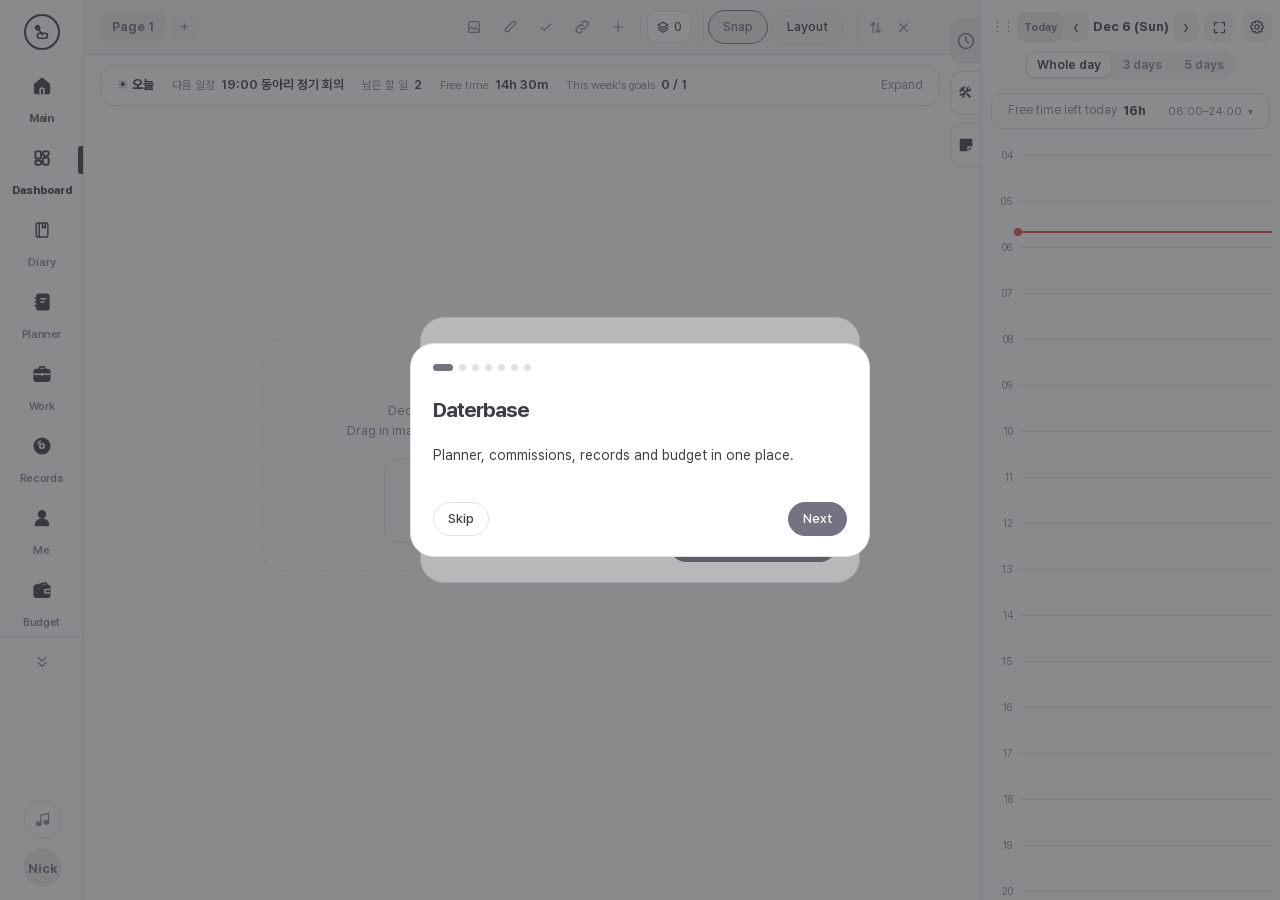
==== daterbase/index.html @ 00fa6dce "거울: CS 뽀모도로 회차 표시" ====
<meta charset="utf-8"><script>window.DB_OLDHOST=1</script><script>try{if(!window.DB_SHARE&&!window.DB_MLITE&&!window.planner&&!/[?&](full|dbprev)=/.test(location.search)&&/iPhone|iPod|Android.*Mobile/.test(navigator.userAgent)&&/(^|\/)(index\.html)?$/.test(location.pathname)){window.__dbRedir=1;location.replace("m.html"+location.search+location.hash)}}catch(e){}</script><link rel="icon" type="image/png" href="[data-uri]"><link rel="apple-touch-icon" href="./apple-touch-icon.png?v=2"><link rel="manifest" href="./manifest.webmanifest?v=2"><meta name="theme-color" content="#626262"><meta name="viewport" content="width=device-width,initial-scale=1,maximum-scale=1,viewport-fit=cover">
<title>Daterbase</title><meta name="apple-mobile-web-app-title" content="Daterbase"><meta name="apple-mobile-web-app-capable" content="yes"><meta name="mobile-web-app-capable" content="yes"><meta name="apple-mobile-web-app-status-bar-style" content="black-translucent"><meta name="application-name" content="Daterbase">
<meta name="claude:viewport-fit-sides" content="cover">
<style>html,body{height:100%}#root{height:100%}body{background:var(--bg)}.imp .imp__box{display:flex;flex-direction:column;gap:12px;padding:16px;border:1px solid var(--line);border-radius:14px;background:var(--surface)}.imp__top{display:flex;justify-content:space-between;align-items:center;gap:8px;word-break:keep-all}.imp__row{display:flex;align-items:center;gap:10px;flex-wrap:wrap}.imp__row>span{font-size:.85rem;color:var(--muted)}.imp__map{display:grid;grid-template-columns:repeat(auto-fill,minmax(180px,1fr));gap:8px 12px}.imp__f{display:flex;flex-direction:column;gap:4px;font-size:.82rem}.imp__f i{color:var(--accent-strong);font-style:normal}.imp__f select{width:100%;min-width:0}.imp__prev{display:flex;flex-direction:column;gap:4px;padding:10px 14px;border-radius:10px;background:color-mix(in srgb,var(--accent)8%,transparent)}.imp__prev small{color:var(--muted)}.imp__pr{display:grid;grid-template-columns:7.5em 1fr 1fr;gap:8px;font-size:.84rem}.imp__pr span{overflow:hidden;text-overflow:ellipsis;white-space:nowrap}.imp__warn{color:var(--danger,#c0392b);font-size:.85rem;margin:0}.imp__how{margin:6px 0 12px;padding:12px 16px;border-radius:12px;background:color-mix(in srgb,var(--accent)6%,transparent);word-break:keep-all}.imp__how summary{cursor:pointer;font-weight:600}.imp__how ul{margin:8px 0 0;padding-left:1.1em;display:flex;flex-direction:column;gap:6px;font-size:.86rem;line-height:1.55}@media(max-width:700px){.imp .imp__box,.imp__how{padding:14px}.imp__pr{grid-template-columns:6em 1fr}.imp__pr span:nth-child(3){display:none}}
.svq__ims{display:flex;flex-wrap:wrap;gap:8px;align-items:center}.svq__im{position:relative;width:72px;height:72px;border-radius:10px;overflow:hidden;border:1px solid var(--line)}.svq__im img{width:100%;height:100%;object-fit:cover;display:block}.svq__im button{position:absolute;top:2px;right:2px;width:20px;height:20px;border-radius:50%;border:0;background:rgba(0,0,0,.55);color:#fff;font-size:calc(13px*var(--fs,1));line-height:20px;padding:0;cursor:pointer}.svq__hint{font-size:.84rem;color:var(--muted);margin:2px 0 8px;line-height:1.5;word-break:keep-all}
.fxs__row{display:flex;gap:8px;margin:6px 0}.fxs__sel{flex:1;max-width:360px;padding:8px 10px;border-radius:10px;border:1px solid var(--line,#d8d0c4);background:var(--card,#fff);color:inherit;font:inherit}.oss-row h2{margin:0}.oss-row__b{background:none;border:0;padding:0;font:inherit;color:inherit;cursor:pointer;text-align:left;display:flex;justify-content:space-between;align-items:center;width:100%;gap:8px}.oss-row__b>span{color:var(--muted);font-weight:400}section.manage.oss-row{padding-top:14px;padding-bottom:14px}.oss-row__b:hover{text-decoration:underline}.oss-pop{width:min(640px,94vw);max-height:86vh;overflow:auto;padding:18px}.oss h4{margin:14px 0 6px}.oss__ul{margin:0;padding-left:18px;display:grid;gap:4px;font-size:calc(13px*var(--fs,1));line-height:1.5}.oss__sub{list-style:none;color:var(--muted);font-size:calc(12px*var(--fs,1))}.oss__lic{margin-top:10px;border-top:1px solid var(--line);padding-top:10px}.oss__lic summary{cursor:pointer;font-weight:600}.oss__txt{font-size:calc(12px*var(--fs,1));line-height:1.55;color:var(--muted);margin-top:8px}.oss__txt p{margin:0 0 8px}.mboard__bar.mboard__bar{max-width:452px;gap:8px 10px;padding:8px 10px}.mboard__bar .cpk__g{grid-template-columns:repeat(12,15px);gap:3px}.mboard__bar .cpk__sw{width:15px!important;height:15px!important}.mboard__bar .mb__sw{width:15px;height:15px}.mboard__bar .mb__rg{width:52px}.mboard__bar .mb__sel{width:92px;min-width:92px}.cpd{position:relative;display:inline-flex;align-items:center}.cpd__b{width:20px;height:20px;min-width:0;border-radius:50%;border:0;padding:0;cursor:pointer;box-shadow:0 0 0 1px var(--line),inset 0 0 0 2px var(--surface)}.cpd.is-open .cpd__b{box-shadow:0 0 0 2px var(--surface),0 0 0 3.5px var(--fg)}.cpd__b.is-none{background:linear-gradient(135deg,transparent 44%,#e5566e 45%,#e5566e 55%,transparent 56%),var(--surface)}.mboard__bar .txb--mb{display:contents}.cpd__pop{position:absolute;top:calc(100% + 8px);left:-10px;z-index:30;width:max-content;max-width:min(360px,90vw);padding:10px;background:var(--surface);color:var(--fg);border:1px solid var(--line);border-radius:12px;box-shadow:0 10px 28px -12px #0007}.lplan__ck{border:0;cursor:pointer;font:inherit;padding:0;border-radius:50%;transition:box-shadow .15s}.lplan__ck:hover{box-shadow:0 0 0 2px var(--c,var(--muted))}
.mboard .mbi.mbi--img.is-pass:not(.is-sel){pointer-events:none}
.nf__it.nf__bt{margin-top:24px;position:relative}.nf__it.nf__bt::before{content:"👽 베타";position:absolute;left:4px;top:-19px;font-size:calc(11px*var(--fs,1));font-weight:700;opacity:.6}
.m-chip--bar.is-arw:not(#_){background:transparent!important;overflow:visible;padding:0 3px 8px;font-weight:600}.m-chip--bar.is-arw::before{content:"";position:absolute;left:1px;right:1px;bottom:0;height:9px;background:var(--c,var(--muted));pointer-events:none;-webkit-mask:var(--hl,linear-gradient(#000,#000) 0 0/0 0 no-repeat),var(--hr,linear-gradient(#000,#000) 0 0/0 0 no-repeat),linear-gradient(#000,#000) center/100% 2px no-repeat;mask:var(--hl,linear-gradient(#000,#000) 0 0/0 0 no-repeat),var(--hr,linear-gradient(#000,#000) 0 0/0 0 no-repeat),linear-gradient(#000,#000) center/100% 2px no-repeat}.m-chip--bar.is-arw:not(.is-contl)::before{--hl:var(--chev2l) no-repeat left center/6px 9px}.m-chip--bar.is-arw:not(.is-contr)::before{--hr:var(--chev2) no-repeat right center/6px 9px}.m-chip--bar.is-arw.is-contl::before{left:0}.m-chip--bar.is-arw.is-contr::before{right:0}.m-chip--bar.is-arw.is-done{text-decoration:none}
.gslide__img.is-blur{filter:blur(16px) saturate(.9);scale:1.08;transition:filter .25s,scale .25s}.gslide:hover .gslide__img.is-blur{filter:none;scale:1}
@media (max-width:760px){.ob-chs:not(#_){flex-wrap:nowrap;overflow-x:auto;scrollbar-width:none;margin-right:-18px;padding-right:18px}}
@media (max-width:899px){body:has(.qbar__drop) .gh-pup:not(.is-on),body:has(.qbar__drop) .gh-bal{visibility:hidden!important}}
.cmC.is-done:not(#_){background:color-mix(in srgb,var(--fg) 5%,var(--surface));border-color:color-mix(in srgb,var(--fg) 8%,var(--line))}.cmC.is-done:before{background:color-mix(in srgb,var(--fg) 22%,var(--surface))}.cmC.is-done :is(.cmC-nm,.cmC-a,.cmC-dt){color:var(--muted)}.cmC.is-done :is(.cmC-tg,.cmC-bt,.cmC-top)>*,.cmC.is-done .cmC-top+b~div:not(.cmC-tg):not(.cmC-bt){filter:grayscale(1);opacity:.75}
html body button.is-active.has-msub:not(#_):not(#_):not(#_){background:transparent!important;box-shadow:none!important;color:var(--fg)!important}html body button.is-active.has-msub:not(#_):not(#_):not(#_)::before,html body button.is-active.has-msub:not(#_):not(#_):not(#_)::after{display:none!important}
@media (max-width:899px){.lcal:not(#_):not(#_){height:auto!important;min-height:0!important}.lcal .lcal__grid:not(#_):not(#_){grid-template-rows:none!important;grid-auto-rows:minmax(52px,auto)!important;flex:none!important;height:auto!important}.lcal .lcell__blks--rows .lb-slot{display:none}.lcal .lcell__blks--rows{grid-auto-rows:14px!important;gap:1px!important}.lcal .lcell__blks--rows .lb{height:14px!important;line-height:12px!important;font-size:calc(9.5px*var(--fs,1))}}
.db-eb{display:flex;flex-direction:column;align-items:center;justify-content:center;gap:10px;min-height:120px;margin:16px;padding:18px;border:1px dashed color-mix(in srgb,var(--fg) 25%,transparent);border-radius:14px;color:var(--muted,#888);font-size:calc(13px*var(--fs,1));text-align:center}
.db-eb b{font-weight:600;color:var(--fg)}
.db-eb--sm{min-height:0;margin:0;padding:10px;gap:6px;font-size:calc(12px*var(--fs,1));height:100%;box-sizing:border-box;background:var(--surface)}
#db-savebad{position:fixed;left:50%;top:max(10px,env(safe-area-inset-top));transform:translateX(-50%);z-index:2147483000;display:flex;align-items:center;gap:12px;padding:7px 7px 7px 16px;border-radius:999px;background:var(--danger,#d9534f);color:#fff;font:600 calc(13px*var(--fs,1))/1.3 var(--font-body,system-ui);box-shadow:0 6px 20px rgba(0,0,0,.18);white-space:nowrap}
#db-savebad button{border:0;border-radius:999px;padding:6px 14px;background:#fff;color:var(--danger,#d9534f);font:inherit;cursor:pointer}
#db-savebad button:disabled{opacity:.6}
.stuse__ps{display:block;margin-top:2px}.stuse__ps.is-off{color:var(--danger,#d9534f)}
.rep-err{margin:6px 0;font-size:calc(11.5px*var(--fs,1))}.rep-err summary{cursor:pointer;color:var(--muted,#888)}.rep-err pre{white-space:pre-wrap;word-break:break-all;max-height:220px;overflow:auto;margin:6px 0 0;padding:8px;border-radius:8px;background:color-mix(in srgb,var(--fg) 5%,transparent);font-size:calc(11px*var(--fs,1))}
@media (min-width:900px){body:has(.gs-card.is-mini) .app>.main{height:calc(100% - 50px)}body:is(:has(.mmtag--r),:has(.dayrail-tab:not(.dayrail-tab--l))) .app>.main:not(:has(.mboard)){padding-right:14px}}
body:has(.cm-pane.cmv) .qbar__new{visibility:hidden}
.lsum--card:has(>b+small):not(#_){display:flex;flex-direction:row;flex-wrap:wrap;align-items:baseline;justify-content:space-between;column-gap:8px;row-gap:0}
.lsum--card:has(>b+small)>span:not(#_){flex:0 0 100%}
.lsum--card:has(>b+small)>small:not(#_){overflow:visible;text-overflow:clip;max-width:none}
.oj-chx:not(#_){min-width:max-content;white-space:nowrap;flex:none;height:auto;overflow:visible}.oj-chx button:only-child:not(#_){padding:5px 12px}
body:has(.settings-drawer) .mboard>.dybar2,body:has(.settings-drawer) .mbbar-show{visibility:hidden}
html body .mcell .item--chip:not(.cal-tm):not(.is-arw) .item__title:not(#_){overflow-wrap:anywhere!important;-webkit-mask-image:none;mask-image:none}
html body .cm-mcell .cm-ctag .item__title:not(#_){white-space:normal!important;word-break:keep-all!important;overflow-wrap:anywhere!important;display:-webkit-box!important;-webkit-box-orient:vertical;-webkit-line-clamp:1!important;overflow:hidden;-webkit-mask-image:none;mask-image:none}
html body .cm-calpanel .cm-mcell .cm-ctag .item__title:not(#_){-webkit-line-clamp:2!important}
.cm-kpi--due:has(.cm-kdl button)>b:not(#_){display:none}.cm-kdl button:not(#_){display:flex;gap:8px;align-items:baseline;min-width:0}.cm-kdl button>b:not(#_){flex:none}.cm-kdl button>span:not(#_){min-width:0;overflow:hidden;text-overflow:ellipsis;white-space:nowrap}
html body .lsum.lsum--balance:not(#_):not(#_){background:var(--surface)!important;border-color:var(--line)!important;color:var(--fg)!important}html body .lsum.lsum--balance:not(#_):not(#_) *{color:inherit!important}html body .lsum.lsum--balance:not(#_):not(#_)>span:first-child{color:var(--muted)!important}html body .lsum.lsum--balance:not(#_):not(#_) .lsum__input::placeholder{color:var(--muted)!important}
.stamp-board .stamp-cell__stamp:not(#_){padding:12% 0 20%!important}.stamp-board .stamp-cell__stamp>:not(#_){max-width:78%;max-height:100%;height:auto;object-fit:contain}.stamp-board .stamp-cell:has(.stamp-cell__stamp>*) .stamp-cell__num:not(#_){left:2px!important;transform:none;width:auto;min-width:18px;height:18px;padding:0 3px;top:1px!important;background:var(--surface);font-size:calc(10px*var(--fs,1))!important}
.m-chip--bar.is-arw:not(#_):not(#_){color:var(--fg)!important;text-shadow:0 0 3px var(--surface),0 0 2px var(--surface)}
.stamp-board .stamp-cell__time:not(#_){white-space:normal;text-align:center;line-height:1.15;max-width:calc(100% - 4px);box-sizing:border-box}
.vl-ph__b:not(#_){display:inline-flex;align-items:center;gap:5px}
.modal .date-range input:not(#_),.modal .time-row input:not(#_){height:42px;box-sizing:border-box;background:var(--surface-2);border:1px solid var(--line);border-radius:10px;color:var(--fg)}.modal .time-row.is-off:not(#_){opacity:.45}.modal .time-row.is-off:focus-within{opacity:1}
.dyp.dyp--note{background-image:linear-gradient(90deg,transparent 56px,color-mix(in srgb,#e5484d 45%,transparent) 56px,color-mix(in srgb,#e5484d 45%,transparent) 57.5px,transparent 57.5px),linear-gradient(transparent calc(var(--g) - 1px),var(--dypl) 0);background-size:100% 100%,100% var(--g);background-position:0 0,var(--vx,0) var(--vy,0);background-repeat:no-repeat,repeat}
.dyp.dyp--grid2{background-image:linear-gradient(var(--dypl) 1px,transparent 1px),linear-gradient(90deg,var(--dypl) 1px,transparent 1px);background-size:calc(var(--g)*2) calc(var(--g)*2)}
@media (min-width:600px){.dyp.dyp--plain.dyp-mid:not(#_){background-image:linear-gradient(90deg,transparent calc(50% - 26px),color-mix(in srgb,var(--fg) 4%,transparent) calc(50% - 6px),color-mix(in srgb,var(--fg) 20%,transparent) calc(50% - .5px),color-mix(in srgb,var(--fg) 20%,transparent) calc(50% + .5px),color-mix(in srgb,var(--fg) 4%,transparent) calc(50% + 6px),transparent calc(50% + 26px));background-size:100% 100%;background-position:0 0;background-repeat:no-repeat}.dyp.dyp--line.dyp-mid:not(#_){background-image:linear-gradient(90deg,transparent calc(50% - 26px),color-mix(in srgb,var(--fg) 4%,transparent) calc(50% - 6px),color-mix(in srgb,var(--fg) 20%,transparent) calc(50% - .5px),color-mix(in srgb,var(--fg) 20%,transparent) calc(50% + .5px),color-mix(in srgb,var(--fg) 4%,transparent) calc(50% + 6px),transparent calc(50% + 26px)),linear-gradient(transparent calc(var(--g) - 1px),var(--dypl) 0);background-size:100% 100%,100% var(--g);background-position:0 0,var(--vx,0) var(--vy,0);background-repeat:no-repeat,repeat}.dyp.dyp--note.dyp-mid:not(#_){background-image:linear-gradient(90deg,transparent calc(50% - 26px),color-mix(in srgb,var(--fg) 4%,transparent) calc(50% - 6px),color-mix(in srgb,var(--fg) 20%,transparent) calc(50% - .5px),color-mix(in srgb,var(--fg) 20%,transparent) calc(50% + .5px),color-mix(in srgb,var(--fg) 4%,transparent) calc(50% + 6px),transparent calc(50% + 26px)),linear-gradient(90deg,transparent 56px,color-mix(in srgb,#e5484d 45%,transparent) 56px,color-mix(in srgb,#e5484d 45%,transparent) 57.5px,transparent 57.5px),linear-gradient(transparent calc(var(--g) - 1px),var(--dypl) 0);background-size:100% 100%,100% 100%,100% var(--g);background-position:0 0,0 0,var(--vx,0) var(--vy,0);background-repeat:no-repeat,no-repeat,repeat}.dyp.dyp--grid.dyp-mid:not(#_){background-image:linear-gradient(90deg,transparent calc(50% - 26px),color-mix(in srgb,var(--fg) 4%,transparent) calc(50% - 6px),color-mix(in srgb,var(--fg) 20%,transparent) calc(50% - .5px),color-mix(in srgb,var(--fg) 20%,transparent) calc(50% + .5px),color-mix(in srgb,var(--fg) 4%,transparent) calc(50% + 6px),transparent calc(50% + 26px)),linear-gradient(var(--dypl) 1px,transparent 1px),linear-gradient(90deg,var(--dypl) 1px,transparent 1px);background-size:100% 100%,var(--g) var(--g),var(--g) var(--g);background-position:0 0,var(--vx,0) var(--vy,0),var(--vx,0) var(--vy,0);background-repeat:no-repeat,repeat,repeat}.dyp.dyp--grid2.dyp-mid:not(#_){background-image:linear-gradient(90deg,transparent calc(50% - 26px),color-mix(in srgb,var(--fg) 4%,transparent) calc(50% - 6px),color-mix(in srgb,var(--fg) 20%,transparent) calc(50% - .5px),color-mix(in srgb,var(--fg) 20%,transparent) calc(50% + .5px),color-mix(in srgb,var(--fg) 4%,transparent) calc(50% + 6px),transparent calc(50% + 26px)),linear-gradient(var(--dypl) 1px,transparent 1px),linear-gradient(90deg,var(--dypl) 1px,transparent 1px);background-size:100% 100%,calc(var(--g)*2) calc(var(--g)*2),calc(var(--g)*2) calc(var(--g)*2);background-position:0 0,var(--vx,0) var(--vy,0),var(--vx,0) var(--vy,0);background-repeat:no-repeat,repeat,repeat}.dyp.dyp--dot.dyp-mid:not(#_){background-image:linear-gradient(90deg,transparent calc(50% - 26px),color-mix(in srgb,var(--fg) 4%,transparent) calc(50% - 6px),color-mix(in srgb,var(--fg) 20%,transparent) calc(50% - .5px),color-mix(in srgb,var(--fg) 20%,transparent) calc(50% + .5px),color-mix(in srgb,var(--fg) 4%,transparent) calc(50% + 6px),transparent calc(50% + 26px)),radial-gradient(circle,color-mix(in srgb,var(--fg) 28%,transparent) calc(1.3px*var(--vz,1) + .2px),transparent calc(1.6px*var(--vz,1) + .4px));background-size:100% 100%,var(--g) var(--g);background-position:0 0,var(--vx,0) var(--vy,0);background-repeat:no-repeat,repeat}.dyp.dyp--kraft.dyp-mid:not(#_){background-image:linear-gradient(90deg,transparent calc(50% - 26px),color-mix(in srgb,var(--fg) 4%,transparent) calc(50% - 6px),color-mix(in srgb,var(--fg) 20%,transparent) calc(50% - .5px),color-mix(in srgb,var(--fg) 20%,transparent) calc(50% + .5px),color-mix(in srgb,var(--fg) 4%,transparent) calc(50% + 6px),transparent calc(50% + 26px)),radial-gradient(#0000000f 1px,transparent 1.5px),radial-gradient(#ffffff1c 1px,transparent 1.5px);background-size:100% 100%,7px 7px,11px 11px;background-position:0 0,var(--vx,0) var(--vy,0),var(--vx,0) var(--vy,0);background-repeat:no-repeat,repeat,repeat}}
.cm-ph0:not(#_){aspect-ratio:3/2!important;min-height:0!important;padding-top:0!important}.cm-post .cm-ph0:not(#_):not(#_){aspect-ratio:1.1/1!important}
.cm-gsort.cm-gflt:not(#_){background:none;padding:0;gap:6px}
.cm-gflt select:not(#_):not(#_),.an-tools select.an-sel:not(#_):not(#_),select.db-sel:not(#_):not(#_){-webkit-appearance:none;appearance:none;height:32px;padding:0 28px 0 12px;border:1px solid var(--line);border-radius:999px;background:var(--surface) url("data:image/svg+xml,%3Csvg xmlns='http://www.w3.org/2000/svg' viewBox='0 0 24 24' fill='none' stroke='%238a8a93' stroke-width='2.2' stroke-linecap='round' stroke-linejoin='round'%3E%3Cpath d='M6 9l6 6 6-6'/%3E%3C/svg%3E") no-repeat right 10px center/12px;font:inherit;font-size:calc(13px*var(--fs,1));color:var(--fg);width:auto;min-width:0;max-width:220px;field-sizing:content;cursor:pointer;box-shadow:none;text-overflow:ellipsis}
.cm-gflt select:hover,.an-tools select.an-sel:hover,select.db-sel:hover{border-color:var(--muted)}
@media (max-width:899px){.cm-gflt select:not(#_):not(#_),.an-tools select.an-sel:not(#_):not(#_),select.db-sel:not(#_):not(#_){height:30px;font-size:calc(12.5px*var(--fs,1))}}
.mboard__gp{position:absolute;pointer-events:none;z-index:99998;--gc:#f2479b}
.mboard__gp--h{height:0;border-top:var(--gw) solid var(--gc)}
.mboard__gp--v{width:0;border-left:var(--gw) solid var(--gc)}
.mboard__gp::before,.mboard__gp::after{content:"";position:absolute;background:var(--gc)}
.mboard__gp--h::before,.mboard__gp--h::after{top:-4px;width:var(--gw);height:8px}.mboard__gp--h::before{left:0}.mboard__gp--h::after{right:0}
.mboard__gp--v::before,.mboard__gp--v::after{left:-4px;height:var(--gw);width:8px}.mboard__gp--v::before{top:0}.mboard__gp--v::after{bottom:0}
.an-tools .an-pw{position:relative;display:inline-flex}
.an-tools .an-pbtn{gap:4px}.an-tools .an-pbtn .an-cv{width:12px;height:12px;opacity:.6}
.an-tools .an-pw.is-set>.an-pbtn::after{content:"";width:6px;height:6px;border-radius:50%;background:var(--accent-strong,currentColor);margin-left:2px}
.an-tools .an-pop{position:absolute;top:calc(100% + 6px);right:0;z-index:60;display:flex;flex-direction:column;align-items:stretch;gap:8px;padding:10px;min-width:180px;width:max-content;background:var(--surface);border:1px solid var(--line);border-radius:12px;box-shadow:0 10px 28px -10px #0004}
.an-tools .an-pop[hidden]{display:none}.arcn .an-bn{cursor:pointer}.arcn .an-bn-cv{background:none;border:0;overflow:visible}.arcn .an-card.an-bn:hover .an-gcov{box-shadow:none}.an-bn-c{position:absolute;inset:14px 14px 0 0;border-radius:10px;background:var(--an-s2) center/cover no-repeat;border:1px solid #00000012;box-shadow:0 8px 18px -12px #0008;transform:translate(calc(var(--k)*7px),calc(var(--k)*-7px)) rotate(calc(var(--k)*2deg));display:flex;align-items:flex-end;overflow:hidden}.an-bn-c b{font-size:calc(12px*var(--fs,1));font-weight:700;color:var(--muted);padding:12px;line-height:1.35;overflow:hidden;display:-webkit-box;-webkit-line-clamp:3;-webkit-box-orient:vertical}.an-bn-ic{display:inline-flex;align-items:center;color:var(--muted);flex:none}.an-gi .an-bn-ic{width:auto;height:auto;border-radius:0;background:none!important}.an-bn-th{position:relative;background:none!important}.an-bn-th .an-bn-c{inset:5px 5px 0 0;border-radius:7px;transform:translate(calc(var(--k)*2.5px),calc(var(--k)*-2.5px));box-shadow:0 2px 6px -3px #0007}.an-bn-th .an-bn-c b{display:none}.an-bn-ls{color:var(--muted);font-size:calc(13px*var(--fs,1))}.an-lrow .an-cl .an-bn-ic,.an-lrow .an-cl svg{vertical-align:-2px}.an-bn-sh{cursor:pointer;margin:0 12px 0 8px}.an-bn-w{position:relative;display:flex;align-items:flex-end;padding:0 4px;transition:transform .18s cubic-bezier(.3,1.4,.5,1)}.an-bn-sh:hover .an-bn-w,.an-bn-sh:focus-visible .an-bn-w{transform:translateY(-6px)}.an-bn-i{display:flex;align-items:flex-end;pointer-events:none}.an-bn-w .an-sh-s{margin-right:1px}.an-bn-sh .an-sh-pk,.an-bn-sh .an-sh-st{display:none}.an-bn-band{position:absolute;left:0;right:0;bottom:24%;height:8px;background:var(--an-stamp,#d64535);border-radius:2px;box-shadow:0 2px 3px #0003;z-index:4;pointer-events:none}.an-bn-tag{position:absolute;left:50%;bottom:calc(24% - 30px);transform:translateX(-50%) rotate(-3deg);display:flex;align-items:center;gap:5px;max-width:150px;background:var(--surface);color:var(--fg);border:1px solid var(--line);border-radius:3px;padding:3px 7px;font-size:calc(11px*var(--fs,1));line-height:16px;white-space:nowrap;box-shadow:0 4px 10px -5px #0006;z-index:5;pointer-events:none}.an-bn-tag b{font-weight:700;min-width:0}.an-bn-tag i{font-style:normal;color:var(--muted);flex:none}.arcn .an-card.an-bnin .an-gcov,.arcn .an-card.an-bnin .an-bn-cv .an-bn-c:last-child{outline:3px solid var(--an-stamp,#d64535);outline-offset:3px}.arcn .an-lrow.an-bnin{box-shadow:inset 0 0 0 2px var(--an-stamp,#d64535)}.arcn .an-sh-s.an-bnin,.arcn .an-sh-gcart.an-bnin,.arcn .an-sh-bh.an-bnin{transform:translateY(-10px);box-shadow:0 0 0 3px var(--an-stamp,#d64535)}.arcn .an-bn-sh.an-bnin .an-bn-w{transform:translateY(-8px);outline:3px solid var(--an-stamp,#d64535);outline-offset:4px}.an-bn-hd{display:flex;align-items:center;gap:10px;min-height:36px;margin:0 0 18px;padding:0 0 12px;border-bottom:1px solid var(--line)}.an-bn-bk{width:34px;height:34px;flex:none;border-radius:50%;border:1px solid var(--line);background:var(--surface);color:var(--fg);font-size:calc(20px*var(--fs,1));line-height:1;cursor:pointer;display:inline-flex;align-items:center;justify-content:center;padding:0 0 2px}.an-bn-nm{font-size:calc(17px*var(--fs,1));font-weight:800;cursor:text;min-width:0}.an-bn-n{color:var(--muted);font-weight:500}.an-bn-in{font:inherit;font-size:calc(17px*var(--fs,1));font-weight:800;border:1px solid var(--line);border-radius:8px;padding:4px 10px;background:var(--surface);color:var(--fg);min-width:0;width:260px}.an-bn-un{flex:none;border:1px solid var(--line);background:var(--surface);color:var(--fg);border-radius:99px;padding:7px 16px;font:inherit;font-size:calc(13px*var(--fs,1));cursor:pointer}.an-bn-un:hover,.an-bn-bk:hover{background:var(--an-s2)}
.arcn .an-sh-s.dragover,.arcn .an-sh-gcart.dragover{z-index:3;box-shadow:-3px 0 0 var(--surface),-7px 0 0 var(--an-stamp,#e5484d)}.arcn .an-sh-bh.dragover{z-index:3;box-shadow:0 -3px 0 var(--surface),0 -7px 0 var(--an-stamp,#e5484d)}
.an-tools .an-pop select.an-sel:not(#_):not(#_){width:100%;max-width:none}
.an-tools .an-pop .an-rv-tog:not(#_){width:auto;justify-content:flex-start;padding:0 12px;gap:6px}
.an-tools .an-pop .an-seg{align-self:flex-start}
.an-tools .an-pw-v .an-pop{gap:2px;padding:6px;min-width:170px}
.an-tools .an-pw-v .an-pop .an-seg:not(#_){height:auto;flex-direction:column;background:none;padding:0;gap:2px;align-self:stretch}
.an-tools .an-pw-v .an-pop button:not(#_){width:100%;height:34px;justify-content:flex-start;gap:10px;padding:0 10px;border-radius:8px;border:0;background:none;color:var(--fg);font-size:calc(13px*var(--fs,1))}
.an-tools .an-pw-v .an-pop button:hover{background:var(--surface-2)}
.an-tools .an-pw-v .an-pop button.on:not(#_),.an-tools .an-pw-v .an-pop button.is-on:not(#_),.an-tools .an-pw-v .an-pop button[aria-pressed="true"]:not(#_){background:var(--surface-2);font-weight:600}
.an-tools .an-pw-v .an-pop button[hidden]{display:none!important}
@media (min-width:601px){.an-tabsrow>.an-tabs:not(#_){flex:1 0 auto;max-width:100%}}
.gal-drop.db-empty:not(#_){min-height:160px}
.an-empty .gal-drop.db-empty{max-width:none}
.dy-empty:not(#_){position:absolute;width:380px;min-height:170px;margin:0;z-index:1}.dy-empty b{font-size:calc(20px*var(--fs,1))}
@media (max-width:760px){.gal-drop.db-empty:not(#_){min-height:120px}}
.dayrail__head .dayrail__today:not(#_),.dayrail__head .dayrail__nav:not(#_),.dayrail__head .dayrail__x:not(#_){flex-shrink:0}
.dayrail__head .dayrail__hdl{flex-shrink:0}
.dayrail .dayrail__head:not(#_){font-size:calc(13px*min(var(--fs,1),1.1))}
.cal__head:not(.cal__head--v2) .cal__nav{display:contents}
.cal__head:not(.cal__head--v2):not(#_){justify-content:flex-start;gap:6px}
.cal__head:not(.cal__head--v2) [aria-label="이전 달"]{order:-1}.cal__head:not(.cal__head--v2) .cal__title{order:0;margin:0 2px}.cal__head:not(.cal__head--v2) [aria-label="다음 달"]{order:1}.cal__head:not(.cal__head--v2) .cal__nav>.pill-btn{order:2;margin-left:4px}
.railcal__h>button[aria-label="이전 달"]{order:-1}.railcal__h>b:not(#_){text-align:center}
@media (max-width:899px){.ygp__head:not(#_){flex-wrap:wrap;row-gap:8px}.ygp__head .ygp__yg:not(#_){order:9;flex:1 1 100%;min-width:0}}
.lbudget__body.is-empty .budget--empty .bar{display:none}.lbudget__body.is-empty{width:auto;align-self:flex-start;background:none;border:0;padding:0}
@media (max-width:899px){html body:has(.mmtag--r) .m-main:not(#_):not(#b){padding-right:14px!important}html body:has(.mmtag--l) .m-main:not(#_):not(#b){padding-left:14px!important}html body:has(.qbar):has(.gs-card.is-mini) .m-main:not(#_):not(#b){padding-bottom:calc(max(var(--qbh,0px),72px) + 60px)!important}}
.yt>.yt__mo{content-visibility:auto;contain-intrinsic-height:auto 420px}
@supports (width:round(down,10px,1px)) and (width:1cqw){.ygp--wall{container-type:inline-size}.ygp--wall .yt{--cw:max(20px,round(down,calc((100cqw - var(--ylw,104px) - 164px)/31),1px))}.ygp--wall .yt.yt--nomemo{--cw:max(20px,round(down,calc((100cqw - var(--ylw,104px) - 4px)/31),1px))}}
html body .mcell .item--chip .item__title:not(#_):not(#_),html body .cm-mcell .cm-ctag .item__title:not(#_):not(#_),html body .cm-calpanel .cm-ctag.item--chip .item__title:not(#_):not(#_){word-break:keep-all!important;overflow-wrap:normal!important;text-overflow:ellipsis!important}
.modal__foot:not(#_){flex-wrap:wrap;justify-content:flex-end;row-gap:8px}
.tiles .tile:not(#_){min-width:0}.tiles .tile .tile__num:not(#_){white-space:normal}.tiles .tile .tile__num small:not(#_){white-space:nowrap;display:inline-block}
.month__grid .mcell:not(#_),.cm-mcell:not(#_){--fs:var(--fsc,1)}
.an-stats .an-stc:not(#_){height:auto;min-height:72px}@media (min-width:900px){.an-stats .an-stc:not(#_){min-height:80px}}
.lbed-modal{width:min(460px,100%)}.lbed-modal .lbed-add{align-self:flex-start}
.smp-bar{display:flex;align-items:center;gap:10px;flex-wrap:wrap;margin:0 0 8px;padding:8px 8px 8px 16px;border-radius:14px;background:color-mix(in srgb,var(--accent-strong,var(--accent))14%,var(--surface));border:1px dashed color-mix(in srgb,var(--accent-strong,var(--accent))45%,transparent)}.smp-bar b{flex:1 1 auto;font-size:calc(13px*var(--fs,1));font-weight:700;min-width:0}.smp-bar .pill-btn{flex:none}.smp-bar__x{flex:none}@media (max-width:899px){.smp-bar{padding-left:14px;margin:0 0 6px}}
/*empty_plain*/html body .gal-drop.db-empty:not(#_){display:flex;flex-direction:row;width:fit-content;max-width:100%;min-height:0;margin:20px auto;padding:8px 16px;border:0;border-radius:99px;background:var(--surface-2);color:var(--fg);transition:background .15s}html body .gal-drop.db-empty:not(#_):hover{border:0;background:color-mix(in srgb,var(--fg) 8%,var(--surface-2))}html body .gal-drop.db-empty b{font-size:calc(13px*var(--fs,1));font-weight:600;color:inherit}html body .dy-empty.db-empty:not(#_){position:absolute;margin:0;width:auto;min-height:0}
/*arc_stclr*/.an-sh .an-sh-s.an-sh-done:not(.an-sh-gcart) .an-sh-bt{padding-bottom:var(--stclr,40px)}.an-sh .an-sh-s.an-sh-done.an-sh-vhs{--stclr:42px}.an-sh .an-sh-s.an-sh-done.an-sh-tk{--stclr:46px}
/*arc_pkfoc*/.an-sh>.an-sh-c:focus-within,.an-sh .an-sh-pile:focus-within{z-index:6!important}
.cmv-nxw{width:calc(var(--nxw)*1em + 3.2em);flex:none;justify-content:center;overflow:hidden;text-overflow:ellipsis;white-space:nowrap}.cmv-nxw--x{visibility:hidden;pointer-events:none}@media (min-width:861px){html body .cm-hb .hrow>.hrow__c>.hblk--cal.is-band:has(.cm-blk--cal>.cm-pane.cmv){max-height:none;height:auto!important;overflow:visible}}.lday.is-ldrop,.lcell.is-ldrop{outline:2px dashed var(--accent);outline-offset:-2px;background:color-mix(in srgb,var(--accent) 8%,transparent)}.medt.is-pause{opacity:.55}.medf__pic{flex:1 1 100%;display:flex;flex-direction:column;gap:6px;max-width:360px}.wm__pvw{min-width:0;display:flex;flex-direction:column}.wm__pg2{display:flex;flex-wrap:wrap;gap:6px;margin:0 0 8px}.wm__pg2 button{min-width:34px;height:30px;padding:0 10px;border-radius:99px;border:1px solid var(--line);background:var(--surface);color:var(--fg);font:inherit;font-size:13px;font-weight:700;cursor:pointer;display:inline-flex;align-items:center;gap:3px}.wm__pg2 button.is-on{background:var(--fg);color:var(--surface);border-color:var(--fg)}.wm__pg2 i{font-style:normal;color:var(--accent)}.wm__set1{min-width:40px;height:40px;padding:0 8px;display:inline-flex;align-items:center;justify-content:center;overflow:hidden}.wm__set1 img{max-width:56px;max-height:30px;object-fit:contain}.wm__set1 span{max-width:9em;overflow:hidden;text-overflow:ellipsis;white-space:nowrap}/*sb-sub-line*/html body:not(.art-on) .app>nav.sidebar:not(#_q):not(#_r)>.nav--sub .nav__btn>:first-child,html body:not(.art-on) .app>nav.sidebar:not(#_q):not(#_r)>.nav--sub .nav__btn:hover>:first-child,html body:not(.art-on) .app>nav.sidebar:not(#_q):not(#_r)>.nav--sub .nav__btn.is-active>:first-child{background:none!important;box-shadow:none!important}html body:not(.art-on) .app>nav.sidebar:not(#_q):not(#_r)>.nav--sub .nav__btn:not(.is-active){color:color-mix(in srgb,var(--fg) 55%,transparent)}html body:not(.art-on) .app>nav.sidebar:not(#_q):not(#_r)>.nav--sub .nav__btn:not(.is-active):hover{color:var(--fg)}html body:not(.art-on) .app>nav.sidebar:not(#_q):not(#_r)>.nav--sub .nav__btn.is-active>:first-child,html body:not(.art-on) .app>nav.sidebar:not(#_q):not(#_r)>.nav--sub .nav__btn.is-active>:first-child svg{color:var(--fg)!important}html body:not(.art-on) .app>nav.sidebar:not(#_q):not(#_r)>.nav--sub .nav__btn.is-active svg g[stroke]{stroke-width:2.3}/*dy-empty-click*/.mboard__area.is-dyempty,.mboard__area.is-dyempty .mboard__canvas{cursor:text}/*cal-head-unify*/.calym{display:inline-flex;align-items:baseline;gap:5px;white-space:nowrap;line-height:1.1}.calym small{font-family:var(--font-num);font-size:calc(12px*var(--fs,1));color:var(--muted);font-weight:700}.calym b{font-weight:800}html body .page.ledger .ledger__head:not(#_q){justify-content:flex-start!important}html body .page.ledger .ledger__head:not(#_q) .period.calhd{position:static!important;margin:0 auto 0 0!important;justify-content:flex-start!important;order:-1}.period.calhd{justify-content:flex-start;gap:4px}.period.calhd .cal__title{margin:0 2px;font-size:calc(24px*var(--fs,1))}.period.calhd .cal-today{margin-left:6px}.period.calhd .calym b{font-size:calc(17px*var(--fs,1))}html body .railcal__h.calhd:not(#_q){justify-content:flex-start;gap:2px}html body .railcal__h.calhd:not(#_q)>button{order:0;width:24px;height:24px;font-size:calc(16px*var(--fs,1))}html body .railcal__h.calhd:not(#_q) .calym{flex:0 0 auto;padding:0 2px}.railcal__h .calym b{font-size:calc(15px*var(--fs,1))}.wgcal__h.calhd{align-items:center;gap:2px}.wgcal__h.calhd .calym b{font-size:calc(18px*var(--fs,1))}.wgcal__h.calhd .wgcal__td{margin-left:4px}.lyca__mo .calym b{font-weight:700}.mon__m .calym b{font-weight:700}html body .ympick .cal__title button.cal__year{font-family:var(--font-num);font-size:calc(13px*var(--fs,1));color:var(--muted);font-weight:700;margin-right:5px}html body .report__period:not(#_q):not(#_r)>.calym{order:1!important;margin:0 2px}/*art-blank*/.artbl{min-height:calc(100vh - 120px);display:grid;place-items:center}.artbl__w{height:64px;cursor:default}.qt-rep{font:inherit;font-size:calc(13px*var(--fs,1));color:var(--fg);flex:none}.qt-nm--rep{display:flex;align-items:center;gap:6px;min-width:0}.qt-nm--rep .qt-f{min-width:0;flex:1}.pk-hbtn{margin-left:auto;width:28px;height:28px}.m-todo-head .pk-hbtn+.m-todo-plus{margin-left:4px}.pk-dr{position:fixed;z-index:120;background:var(--surface);color:var(--fg);border:1px solid var(--line);border-radius:18px;box-shadow:0 22px 50px -22px #0007;padding:16px;overflow:auto;word-break:keep-all;display:flex;flex-direction:column;gap:8px}.pk-dr--m{left:8px;right:8px;bottom:calc(8px + env(safe-area-inset-bottom,0px));max-height:78vh;padding:14px}.pk-dh{display:flex;align-items:center;gap:8px;margin-bottom:4px}.pk-dh h3{margin:0;font-size:calc(15px*var(--fs,1));font-weight:800;letter-spacing:-.4px}.pk-dh .count{color:var(--muted);font-size:calc(12px*var(--fs,1))}.pk-dh .icon-btn{margin-left:auto}.pk-list{position:relative;display:flex;flex-direction:column;gap:8px}.pk-row{display:flex;align-items:center;gap:10px;padding:10px 10px 10px 4px;border:1px solid var(--line);border-radius:14px;background:var(--surface)}.pk-row:hover{background:var(--surface-2)}.pk-m{cursor:pointer}.pk-more{width:30px;height:30px;flex:none}.pk-rw.is-drag,.pk-eit.is-drag{opacity:.45}.pk-grip{width:18px;height:28px;display:grid;place-items:center;color:var(--muted);cursor:grab;font-size:calc(12px*var(--fs,1));letter-spacing:-2px;flex:none;user-select:none;touch-action:none}.pk-e{width:34px;height:34px;border-radius:10px;background:var(--accent-soft);display:grid;place-items:center;font-size:calc(18px*var(--fs,1));flex:none}.pk-m{flex:1;min-width:0;display:flex;flex-direction:column}.pk-m b{font-size:calc(14px*var(--fs,1));overflow:hidden;overflow-wrap:anywhere}.pk-m small{color:var(--muted);font-size:calc(12px*var(--fs,1))}.pk-row .pill-btn{order:0;margin:0;flex:none}.pk-new{width:100%;border:1px dashed var(--line);background:none;border-radius:14px;padding:10px;color:var(--muted);font:inherit;font-size:calc(13px*var(--fs,1));cursor:pointer}.pk-new:hover{color:var(--fg);background:var(--surface-2)}.pk-line{position:absolute;left:0;right:0;height:3px;border-radius:3px;background:var(--accent-strong);pointer-events:none;z-index:5}.pk-out{border:1px solid var(--line);border-top:0;border-radius:0 0 14px 14px;margin:-6px 0 0;padding:14px 16px 12px;background:var(--surface-2)}.pk-whens{display:flex;flex-wrap:wrap;gap:6px;margin-bottom:10px}.pk-whens button{border:1px solid var(--line);background:var(--surface);color:var(--fg);border-radius:999px;padding:5px 11px;font:inherit;font-size:calc(12.5px*var(--fs,1));cursor:pointer}.pk-whens button.is-on{background:var(--accent-soft);border-color:var(--accent);color:var(--accent-strong);font-weight:700}.pk-whens input{font:inherit;font-size:calc(12px*var(--fs,1));border:1px solid var(--line);border-radius:999px;padding:4px 8px;background:var(--surface);color:var(--fg)}.pk-pv{max-height:200px;overflow:auto;border-top:1px solid var(--line);padding-top:8px;margin-bottom:10px}.pk-pvr{display:flex;gap:10px;font-size:calc(13px*var(--fs,1));padding:3px 0}.pk-pvr span{color:var(--muted);width:62px;flex:none;font-variant-numeric:tabular-nums}.pk-pvr b{font-weight:400;min-width:0;overflow-wrap:anywhere}.pk-f{display:flex;justify-content:flex-end;gap:6px;align-items:center}.pk-f--sp{justify-content:space-between;margin-top:8px}.pk-f .pill-btn{order:0;margin:0}.pk-ed{border:1px solid var(--line);border-radius:14px;padding:14px 16px;background:var(--surface-2)}.pk-edh{display:flex;gap:8px;align-items:center;margin-bottom:10px}.pk-em{width:42px;text-align:center;font-size:calc(17px*var(--fs,1));border:1px solid var(--line);background:var(--surface);color:var(--fg);border-radius:9px;padding:4px}.pk-nm{flex:1;min-width:0;font:inherit;font-weight:700;font-size:calc(14px*var(--fs,1));border:1px solid var(--line);background:var(--surface);color:var(--fg);border-radius:9px;padding:6px 10px}.pk-elist{position:relative}.pk-eit{display:flex;align-items:center;gap:6px;padding:3px 0}.pk-eit input{flex:1;min-width:0;font:inherit;font-size:calc(13px*var(--fs,1));border:0;border-bottom:1px solid var(--line);background:none;color:var(--fg);padding:5px 2px}.pk-eit input:focus{outline:none;border-color:var(--accent-strong)}.pk-off{font:inherit;font-size:calc(11.5px*var(--fs,1));border:1px solid var(--line);background:var(--surface);color:var(--muted);border-radius:999px;padding:3px 4px;width:60px;flex:none}.pk-off.has{color:var(--accent-strong);border-color:var(--accent);font-weight:700}.pk-x{border:0;background:none;color:var(--muted);width:24px;height:24px;display:grid;place-items:center;padding:0;border-radius:6px;cursor:pointer;flex:none}.pk-x:hover{background:var(--surface);color:var(--danger,#d9534f)}.pk-lives{display:flex;flex-direction:column;gap:10px;margin:0 0 12px}.pk-live{border:1px solid var(--line);border-radius:14px;padding:16px;background:var(--surface);position:relative;word-break:keep-all}.pk-live.is-fin{background:var(--accent-soft)}.pk-lh{display:flex;align-items:center;gap:10px;min-width:0}.pk-lh .pk-e{width:28px;height:28px;font-size:calc(15px*var(--fs,1));border-radius:8px}.pk-lh b{font-size:calc(14.5px*var(--fs,1));min-width:0;overflow-wrap:anywhere}.pk-dd{font-size:calc(12px*var(--fs,1));font-weight:700;color:var(--sun);font-variant-numeric:tabular-nums;flex:none}.pk-n{margin-left:auto;color:var(--muted);font-size:calc(12px*var(--fs,1));font-variant-numeric:tabular-nums;flex:none}.pk-live.is-ed{padding:0;border:0;background:none}.pk-led .pk-edh .pk-e{width:28px;height:28px;font-size:calc(15px*var(--fs,1));border-radius:8px}.pk-led .pk-eit input{padding:7px 2px}.pk-fr{display:flex;gap:6px}.pk-lh .pk-more{margin-right:-6px}.pk-bar{height:6px;border-radius:6px;background:var(--surface-2);overflow:hidden;margin:10px 0 6px}.pk-bar i{display:block;height:100%;background:var(--accent-strong);border-radius:6px;transition:width .2s}.pk-grp{font-size:calc(12px*var(--fs,1));color:var(--muted);margin:8px 0 2px;font-weight:700}.pk-it{display:flex;align-items:flex-start;gap:10px;padding:6px;border-radius:9px;cursor:pointer;font-size:calc(14px*var(--fs,1));line-height:1.4}.pk-it:hover{background:var(--surface-2)}.pk-live .pk-it{margin:0 -6px}.pk-live .pk-it input{padding:0;box-sizing:border-box;width:18px;height:18px;min-width:0;min-height:0;margin:1px 0 0;font-size:0;line-height:0}.pk-live .pk-it input:checked::after{margin:0}.pk-it input{appearance:none;-webkit-appearance:none;width:18px;height:18px;border-radius:6px;border:1.5px solid var(--accent);flex:none;display:grid;place-items:center;background:var(--surface);margin:1px 0 0;cursor:pointer}.pk-it input:checked{background:var(--accent-strong);border-color:var(--accent-strong)}.pk-it input:checked::after{content:"";width:8px;height:4px;border:2px solid var(--on-accent,#fff);border-top:0;border-right:0;transform:translateY(-1px) rotate(-45deg)}.pk-it span{min-width:0;overflow-wrap:anywhere}.pk-it.is-done span{color:var(--muted);text-decoration:line-through}.pk-stamp{position:absolute;right:18px;top:12px;transform:rotate(-8deg);border:2.5px solid var(--accent-strong);color:var(--accent-strong);border-radius:10px;padding:3px 10px;font-weight:800;font-size:calc(15px*var(--fs,1));letter-spacing:1px;background:var(--surface);pointer-events:none}.pk-fold{display:flex;align-items:center;gap:10px;margin-top:8px}.pk-fold small{color:var(--muted);flex:1}.pk-fold .pill-btn{order:0;margin:0}

.pf-ov{position:fixed;inset:0;z-index:1200;background:color-mix(in srgb,var(--fg)28%,transparent);display:grid;place-items:center;padding:24px}
.pf{width:min(1080px,100%);max-height:100%;overflow:auto;overscroll-behavior:contain;background:var(--bg);color:var(--fg);border:1px solid var(--line);border-radius:22px;box-shadow:0 30px 70px -30px #0008;padding:18px;word-break:keep-all;display:flex;flex-direction:column;gap:14px}
.pf-hd{display:flex;align-items:center;gap:10px;position:sticky;top:-18px;z-index:2;background:var(--bg);margin:-18px -18px 0;padding:14px 18px}
.pf-hd h2{margin:0 6px 0 0;font-size:calc(19px*var(--fs,1));letter-spacing:-.5px;white-space:nowrap}
.pf-sp{flex:1}
.pf-blks{display:flex;flex-direction:column;gap:14px;position:relative}
.pf-blk{position:relative}
.pf-blk.is-drag{opacity:.45}
.pf-bgrip{position:absolute;left:-2px;top:12px;width:16px;text-align:center;color:var(--muted);cursor:grab;user-select:none;touch-action:none;font-size:calc(11px*var(--fs,1));letter-spacing:-2px;opacity:0;z-index:1}
.pf-blk:hover>.pf-bgrip{opacity:1}
.pf-card{background:var(--surface);border:1px solid var(--line);border-radius:18px;padding:16px 18px;min-width:0}
.pf-card h3{margin:0 0 10px;font-size:calc(14.5px*var(--fs,1));display:flex;align-items:center;gap:8px}
.pf-add{margin-left:auto;width:28px;height:28px}
.pf-kpi{display:grid;grid-template-columns:repeat(3,minmax(0,1fr));gap:12px}
.pf-kpi .pf-card span{color:var(--muted);font-size:calc(12.5px*var(--fs,1))}
.pf-kpi .pf-card b{display:block;font-size:calc(24px*var(--fs,1));letter-spacing:-1px;font-variant-numeric:tabular-nums;white-space:nowrap;overflow:hidden}
.pf .is-in{color:var(--ok)}.pf .is-out{color:var(--danger)}
.pf-two{display:grid;grid-template-columns:minmax(0,1fr) minmax(0,1fr);gap:12px}
.pf-rows{display:flex;flex-direction:column;position:relative}
.pf-r{display:flex;align-items:center;gap:8px;min-height:40px;padding:4px 0;border-bottom:1px solid var(--line)}
.pf-r:last-child{border-bottom:0}
.pf-r.is-drag{opacity:.45}
.pf-grip{width:14px;flex:none;color:var(--muted);cursor:grab;user-select:none;touch-action:none;font-size:calc(11px*var(--fs,1));letter-spacing:-2px;text-align:center}
.pf-r.is-auto .pf-grip{cursor:default}
.pf-nm{flex:0 1 128px;min-width:0;white-space:nowrap;overflow:hidden;font-size:calc(13.5px*var(--fs,1))}
.pf-nm small{color:var(--muted);font-size:calc(11.5px*var(--fs,1))}
.pf-bar{flex:1;min-width:24px;height:9px;border-radius:99px;background:var(--surface-2);overflow:hidden}
.pf-bar i{display:block;height:100%;border-radius:inherit}
.pf-v{flex:none;min-width:84px;text-align:right;font-variant-numeric:tabular-nums;font-size:calc(13px*var(--fs,1))}
.pf-more{width:26px;height:26px;flex:none}
.pf-in{font:inherit;min-width:0;border:1px solid var(--accent);border-radius:8px;padding:5px 8px;background:var(--surface);color:var(--fg)}
.pf-in--nm{flex:1}.pf-in--v{width:110px;flex:none;text-align:right}
.pf-u{color:var(--muted);font-size:calc(12px*var(--fs,1))}
.pf-svg{width:100%;height:auto;display:block}
.pf-tx{fill:var(--muted);font-size:calc(13px*var(--fs,1))}
.pf-tx--ok{fill:var(--ok);font-weight:700}
.pf-sl{display:flex;align-items:center;gap:12px;min-height:38px;font-size:calc(13px*var(--fs,1))}
.pf-sl>span{width:84px;flex:none;color:var(--muted)}
.pf-sl input{flex:1;min-width:0;accent-color:var(--accent-strong)}
.pf-sl b{width:96px;flex:none;text-align:right;font-variant-numeric:tabular-nums}
.pf-be{margin-top:10px;padding:14px 16px;border-radius:14px;background:var(--accent-soft);font-size:calc(13.5px*var(--fs,1))}
@media (max-width:760px){.pf-ov{padding:0;place-items:stretch}.pf{border-radius:0;border:0;padding:14px;max-height:none;height:100%}.pf-hd{top:-14px;margin:-14px -14px 0;padding:calc(10px + env(safe-area-inset-top,0px)) 14px 10px}.pf-two{grid-template-columns:minmax(0,1fr)}.pf-kpi{gap:8px}.pf-kpi .pf-card{padding:12px 14px}.pf-kpi{grid-template-columns:minmax(0,1fr) minmax(0,1fr)}.pf-kpi .pf-card:last-child{grid-column:1/-1}.pf-kpi .pf-card b{font-size:calc(19px*var(--fs,1))}.pf-bgrip{display:none}.pf-sl>span{width:68px}.pf-sl b{width:80px}}

.qb-none{display:flex;align-items:center;gap:8px;flex-wrap:wrap}.qb-none>span{margin-right:auto}</style>
<style>@font-face{font-family:Pretendard Variable;src:url(PretendardVariable-cbkeext3.woff2)format(woff2);unicode-range:U+A2-A3,U+A5-A6,U+A9,U+AB-AC,U+AF,U+B5,U+BB,U+C0-C5,U+C7-CF,U+D1-D6,U+D9-DD,U+E0-E5,U+E7-EF,U+F1-F6,U+F9-FD,U+FF-110,U+112-125,U+128-130,U+134-137,U+139-13E,U+143-148,U+14C-151,U+154-165,U+168-2C6,U+2C8-2CF,U+2D1-2D7,U+2DC,U+2DE-390,U+3A2,U+3AA-3B0,U+3C2,U+3CA-400,U+402-40F,U+450,U+452-1FFF,U+2070-2073,U+2075-207E,U+2080,U+2085-20A8,U+20AA-20AB,U+20AD-2102,U+2104-2108,U+210A-2112,U+2114-2115,U+2117-2120,U+2123-2125,U+2127-212A,U+212C-2152,U+2155-215A,U+215F,U+216A-216F,U+217A-218F,U+2300-2311,U+2313-245F,U+246F-2473,U+2483-249B,U+24B6-24CF,U+24EA-24FF,U+2504-250B,U+254C-2591,U+2593-259F,U+3040,U+3094-30A0,U+30F7-3130,U+318F-31FF,U+321D-325F,U+327C-327E,U+3280-337F,U+3385-3387,U+33CB-33CE,U+33D1-33D2,U+33D4-33D5,U+33D7,U+33D9-33DA,U+33DE-ABFF,U+AC02-AC03,U+AC05-AC06,U+AC0B-AC0F,U+AC18,U+AC1E-AC1F,U+AC21-AC23,U+AC25-AC2B,U+AC2E,U+AC32-AC37,U+AC3A-AC3B,U+AC3D-AC3F,U+AC41-AC4A,U+AC4C,U+AC4E-AC53,U+AC55-AC57,U+AC59-AC5B,U+AC5D-AC6F,U+AC72-AC73,U+AC75-AC76,U+AC79,U+AC7B-AC7F,U+AC82,U+AC87-AC88,U+AC8D-AC8F,U+AC91-AC93,U+AC95-AC9B,U+AC9E,U+ACA2-ACA7,U+ACAB,U+ACAD-ACAE,U+ACB1-ACB7,U+ACBA,U+ACBE-ACC0,U+ACC2-ACC3,U+ACC5-ACC7,U+ACC9-ACCB,U+ACCD-ACD4,U+ACD6,U+ACD8-ACDF,U+ACE2-ACE3,U+ACE5-ACE6,U+ACE9,U+ACEB,U+ACED-ACEE,U+ACF2,U+ACF4,U+ACF7-ACFB,U+ACFE-ACFF,U+AD01-AD03,U+AD05,U+AD07-AD0B,U+AD0E,U+AD10,U+AD12-AD17,U+AD19-AD1B,U+AD1D-AD1F,U+AD21-AD28,U+AD2A-AD2B,U+AD2E-AD33,U+AD36-AD37,U+AD39-AD3B,U+AD3D-AD43,U+AD46,U+AD48,U+AD4A-AD4F,U+AD51-AD53,U+AD55-AD57,U+AD59-AD60,U+AD62,U+AD64-AD6B,U+AD6E-AD6F,U+AD71-AD72,U+AD77-AD7A,U+AD7E,U+AD80,U+AD83-AD87,U+AD8A-AD8B,U+AD8D-AD8F,U+AD91-AD9B,U+AD9E-ADA3,U+ADA5-ADB6,U+ADB8-ADBF,U+ADC2-ADC3,U+ADC5-ADC7,U+ADC9-ADCF,U+ADD2,U+ADD4-ADDB,U+ADDD-ADDF,U+ADE1-ADE3,U+ADE5-ADF7,U+ADFA-ADFB,U+ADFD-ADFE,U+AE02-AE07,U+AE0A,U+AE0C,U+AE0E-AE13,U+AE15-AE2F,U+AE32-AE33,U+AE35-AE36,U+AE39,U+AE3B-AE3F,U+AE42,U+AE44,U+AE47-AE49,U+AE4B,U+AE4F,U+AE51-AE53,U+AE55,U+AE57-AE5B,U+AE5E,U+AE62-AE64,U+AE66-AE67,U+AE6A-AE6B,U+AE6D-AE6F,U+AE71-AE77,U+AE7A,U+AE7E-AE83,U+AE86-AE8B,U+AE8D-AEBB,U+AEBF,U+AEC1-AEC3,U+AEC5-AECB,U+AECE,U+AED2-AED7,U+AEDA-AEDB,U+AEDD-AEE7,U+AEE9-AEEA,U+AEEC,U+AEEE-AEF3,U+AEF5-AEF7,U+AEF9-AEFB,U+AEFD-AF06,U+AF09-AF0C,U+AF0E-AF0F,U+AF11-AF2B,U+AF2E-AF2F,U+AF31,U+AF33,U+AF35-AF3B,U+AF3E,U+AF40,U+AF44-AF47,U+AF4A-AF4F,U+AF51-AF5B,U+AF5E-AF63,U+AF66-AF78,U+AF7A-AF7F,U+AF81-AF83,U+AF85-AF87,U+AF89-AF8F,U+AF92-AF94,U+AF96-AF9B,U+AF9D-AFB7,U+AFBA-AFBB,U+AFBD-AFBF,U+AFC1-AFC6,U+AFCA,U+AFCC,U+AFCF-AFD3,U+AFD5-AFDB,U+AFDD-AFE7,U+AFEA-AFEF,U+AFF2-AFF3,U+AFF5-AFF7,U+AFF9-AFFF,U+B002-B003,U+B005-B00B,U+B00D-B00F,U+B011-B013,U+B015-B01B,U+B01E-B027,U+B029-B043,U+B046-B047,U+B049,U+B04B,U+B04D,U+B04F-B052,U+B056,U+B058,U+B05A-B05C,U+B05E-B07B,U+B07E-B07F,U+B081-B083,U+B085-B08B,U+B08E,U+B090,U+B092-B097,U+B09B,U+B09D-B09E,U+B0A3-B0A7,U+B0AA,U+B0B0,U+B0B2,U+B0B6-B0B7,U+B0B9-B0BB,U+B0BD-B0C3,U+B0C6,U+B0CA-B0CF,U+B0D2-B0D3,U+B0D5-B0D7,U+B0D9-B0DF,U+B0E1-B0E4,U+B0E6-B107,U+B10A,U+B10D-B10F,U+B111,U+B114-B117,U+B11A,U+B11E-B122,U+B126-B127,U+B129-B12B,U+B12D-B133,U+B136,U+B13A-B13F,U+B142-B143,U+B145-B147,U+B149-B14F,U+B152-B153,U+B156-B157,U+B159-B15B,U+B15D-B15F,U+B161-B177,U+B17A-B17B,U+B17D-B17F,U+B181,U+B183-B187,U+B18A,U+B18C,U+B18E-B191,U+B195-B197,U+B199-B19B,U+B19D-B1A7,U+B1A9-B1CB,U+B1CD-B1CF,U+B1D1-B1D3,U+B1D5-B1DB,U+B1DE,U+B1E0-B1E7,U+B1EA-B1EB,U+B1ED-B1EF,U+B1F1-B1F8,U+B1FA,U+B1FC,U+B1FE-B203,U+B206-B207,U+B209-B20A,U+B20D-B213,U+B216,U+B218,U+B21A-B21F,U+B221-B233,U+B235-B23B,U+B23D-B257,U+B259-B25B,U+B25D-B25F,U+B261-B267,U+B26A-B273,U+B276-B27B,U+B27D-B283,U+B286-B288,U+B28A-B28F,U+B292-B293,U+B295-B297,U+B29B-B29F,U+B2A2,U+B2A4,U+B2A7-B2A9,U+B2AB,U+B2AD-B2AF,U+B2B1-B2B3,U+B2B5-B2C7,U+B2CA-B2CB,U+B2CD-B2CF,U+B2D1,U+B2D3-B2D7,U+B2DA,U+B2DC,U+B2DE-B2E1,U+B2E3,U+B2E7,U+B2E9-B2EA,U+B2F0-B2F2,U+B2F6,U+B2FC-B2FE,U+B302-B303,U+B305-B307,U+B309-B30F,U+B312,U+B316-B31B,U+B31D-B353,U+B357,U+B359-B35A,U+B35D,U+B360-B363,U+B366,U+B368,U+B36A,U+B36C-B36D,U+B36F,U+B372-B373,U+B375-B377,U+B379-B37F,U+B382,U+B386-B38B,U+B38D-B38F,U+B391-B393,U+B395-B39F,U+B3A2-B3A7,U+B3A9-B3AB,U+B3AD-B3C3,U+B3C6-B3C7,U+B3C9-B3CA,U+B3CD,U+B3CF,U+B3D1-B3D3,U+B3D6,U+B3D8,U+B3DA,U+B3DC,U+B3DE-B3DF,U+B3E1-B3E3,U+B3E5-B3E7,U+B3E9-B3FB,U+B3FD-B40F,U+B411-B417,U+B419-B41B,U+B41D-B41F,U+B421-B427,U+B42A,U+B42C-B433,U+B435-B44F,U+B452-B453,U+B455-B457,U+B459-B45F,U+B462,U+B464,U+B466-B46B,U+B46D-B47F,U+B481-B487,U+B489-B49C,U+B49E-B4A3,U+B4A5-B4A7,U+B4A9-B4AB,U+B4AD-B4B4,U+B4B6,U+B4B8,U+B4BA-B4BF,U+B4C1-B4C3,U+B4C5-B4C7,U+B4C9-B4CF,U+B4D1-B4D4,U+B4D6-B4DB,U+B4DE-B4DF,U+B4E1-B4E2,U+B4E5,U+B4E7-B4EB,U+B4EE,U+B4F0,U+B4F2-B4F7,U+B4F9-B513,U+B516-B517,U+B519-B51A,U+B51D-B523,U+B526,U+B52B-B52F,U+B532-B533,U+B535-B537,U+B539-B53F,U+B542,U+B546-B54A,U+B54E-B54F,U+B551-B553,U+B555-B55B,U+B55E,U+B562-B59F,U+B5A2-B5A3,U+B5A5-B5A7,U+B5A9,U+B5AC-B5AF,U+B5B2,U+B5B6-B5BA,U+B5BE-B5BF,U+B5C1-B5C3,U+B5C5-B5CB,U+B5CE,U+B5D2-B5D7,U+B5D9-B5EB,U+B5ED-B60F,U+B612-B613,U+B615-B617,U+B619-B624,U+B626-B62B,U+B62D-B633,U+B635-B647,U+B649-B663,U+B665-B667,U+B669-B69B,U+B69E-B69F,U+B6A1-B6A3,U+B6A5-B6AA,U+B6AD-B6B0,U+B6B2-B6D3,U+B6D5-B6EF,U+B6F1-B6F3,U+B6F5-B6F7,U+B6F9-B6FF,U+B702-B704,U+B706-B727,U+B72A-B72B,U+B72D-B72E,U+B731-B737,U+B73A,U+B73C-B743,U+B745-B747,U+B749-B74B,U+B74D-B753,U+B756-B75F,U+B761-B763,U+B765-B767,U+B769-B76F,U+B772,U+B774,U+B776-B77B,U+B77E-B77F,U+B781-B783,U+B785-B78B,U+B78E,U+B793-B795,U+B79A-B79B,U+B79D-B79F,U+B7A1-B7A7,U+B7AA,U+B7AE-B7B3,U+B7B6-B7B7,U+B7B9-B7C6,U+B7C8,U+B7CA-B7EB,U+B7EE-B7EF,U+B7F1-B7F3,U+B7F5-B7FB,U+B7FE,U+B802-B806,U+B80A-B80B,U+B80D-B80F,U+B811-B817,U+B81A,U+B81C,U+B81E-B823,U+B826-B827,U+B829-B82B,U+B82D-B833,U+B836,U+B83A-B83F,U+B841-B843,U+B845-B850,U+B852,U+B854-B85B,U+B85E-B85F,U+B861-B863,U+B865-B86B,U+B86E,U+B870,U+B872-B877,U+B879-B87B,U+B87D-B88C,U+B88E-B8A7,U+B8A9-B8AF,U+B8B1-B8B3,U+B8B5-B8B7,U+B8B9-B8BF,U+B8C2,U+B8C4,U+B8C6-B8CB,U+B8CD-B8CF,U+B8D1-B8D3,U+B8D5-B8DC,U+B8DE,U+B8E0,U+B8E2-B8E7,U+B8EA-B8EB,U+B8ED-B8EF,U+B8F1-B8F7,U+B8FA,U+B8FC,U+B8FE-B903,U+B905-B917,U+B919-B91F,U+B921-B93B,U+B93E-B93F,U+B941-B943,U+B945-B94B,U+B94D-B94E,U+B950,U+B952-B957,U+B95A-B95B,U+B95D-B95F,U+B961-B967,U+B96A,U+B96C,U+B96E-B973,U+B976-B977,U+B979-B97B,U+B97D-B983,U+B986,U+B988,U+B98B-B98C,U+B98F-B9AB,U+B9AE-B9AF,U+B9B1-B9B3,U+B9B5-B9BB,U+B9BE,U+B9C0,U+B9C2-B9C7,U+B9CA-B9CB,U+B9CD,U+B9D3-B9D7,U+B9DA,U+B9DC,U+B9DF-B9E0,U+B9E2,U+B9E6-B9E7,U+B9E9-B9EB,U+B9ED-B9F3,U+B9F6,U+B9FB-B9FF,U+BA02-BA07,U+BA09-BA14,U+BA16-BA37,U+BA3A-BA3B,U+BA3D-BA3F,U+BA41,U+BA43-BA47,U+BA4A,U+BA4C,U+BA4F-BA52,U+BA56-BA57,U+BA59-BA5B,U+BA5D-BA63,U+BA66,U+BA6A-BA6F,U+BA72-BA73,U+BA75-BA77,U+BA79-BA82,U+BA86,U+BA88-BA8B,U+BA8D-BAA7,U+BAAA,U+BAAD-BAAF,U+BAB1,U+BAB3-BAB7,U+BABA,U+BABC,U+BABE-BAC3,U+BAC5-BAC7,U+BAC9-BAD7,U+BADA-BAFB,U+BAFD-BAFF,U+BB01-BB03,U+BB05-BB0C,U+BB0E,U+BB10,U+BB12-BB17,U+BB19-BB1B,U+BB1D-BB1F,U+BB21-BB28,U+BB2A,U+BB2C-BB33,U+BB37,U+BB39-BB3A,U+BB3F-BB43,U+BB46,U+BB48,U+BB4A-BB4C,U+BB4E,U+BB51-BB53,U+BB55-BB57,U+BB59-BB60,U+BB62,U+BB64-BB6B,U+BB6D-BB87,U+BB89-BB8B,U+BB8D-BB8F,U+BB91-BBA3,U+BBA5-BBA7,U+BBA9-BBAB,U+BBAD-BBB3,U+BBB5-BBB6,U+BBB8-BBBF,U+BBC1-BBC3,U+BBC5-BBC7,U+BBC9-BBCF,U+BBD1-BBD2,U+BBD4-BBF7,U+BBFA-BBFB,U+BBFD-BBFE,U+BC01,U+BC03-BC07,U+BC0A,U+BC0E,U+BC10,U+BC12-BC13,U+BC19-BC1A,U+BC20-BC23,U+BC26,U+BC28,U+BC2A-BC2C,U+BC2E-BC2F,U+BC32-BC33,U+BC35-BC37,U+BC39-BC3F,U+BC42,U+BC46-BC48,U+BC4A-BC4B,U+BC4E-BC4F,U+BC51-BC5C,U+BC5E-BC83,U+BC86-BC87,U+BC89-BC8A,U+BC8D,U+BC8F-BC93,U+BC96,U+BC98,U+BC9B-BC9F,U+BCA2-BCA3,U+BCA5-BCA6,U+BCA9-BCAF,U+BCB2,U+BCB6-BCBB,U+BCBE-BCBF,U+BCC1-BCC3,U+BCC5-BCCC,U+BCCE,U+BCD2-BCD4,U+BCD6-BCD7,U+BCD9-BCDB,U+BCDD-BCF3,U+BCF7,U+BCF9-BCFB,U+BCFD-BD03,U+BD06,U+BD08,U+BD0A-BD0F,U+BD11-BD13,U+BD15-BD23,U+BD25-BD2B,U+BD2D-BD3F,U+BD41-BD47,U+BD4A-BD4B,U+BD4D-BD4F,U+BD51-BD57,U+BD5A-BD63,U+BD65-BD67,U+BD69-BD7F,U+BD82-BD83,U+BD85-BD86,U+BD8B-BD8F,U+BD92,U+BD94,U+BD96-BD98,U+BD9B,U+BD9D-BDA3,U+BDA5-BDAF,U+BDB1-BDB7,U+BDB9-BDD3,U+BDD6-BDD7,U+BDD9-BDDB,U+BDDD-BDE8,U+BDEA-BDEF,U+BDF1-BDF3,U+BDF5-BDF7,U+BDF9-BDFF,U+BE01-BE02,U+BE04,U+BE06-BE0B,U+BE0E-BE0F,U+BE11-BE13,U+BE15-BE1B,U+BE1E,U+BE20-BE43,U+BE46-BE47,U+BE49-BE4B,U+BE4D,U+BE4F-BE53,U+BE56,U+BE58,U+BE5C-BE5F,U+BE62-BE63,U+BE65-BE67,U+BE69,U+BE6B-BE6F,U+BE72,U+BE76-BE7A,U+BE7E-BE7F,U+BE81-BE83,U+BE85-BE8B,U+BE8E,U+BE92-BE97,U+BE9A-BEA7,U+BEA9-BECF,U+BED2-BED3,U+BED5-BED6,U+BED9-BEDF,U+BEE1-BEE2,U+BEE6-BEEB,U+BEED-BF00,U+BF02-BF07,U+BF0A-BF17,U+BF1A,U+BF1E-BF3F,U+BF42-BF43,U+BF45-BF47,U+BF49-BF4F,U+BF52-BF54,U+BF56-BF93,U+BF95-BFAF,U+BFB1-BFC4,U+BFC6-BFCB,U+BFCE-BFCF,U+BFD1-BFD3,U+BFD5-BFDB,U+BFDD-BFDE,U+BFE0,U+BFE2-C03B,U+C03D-C050,U+C052-C057,U+C059-C05B,U+C05D-C05F,U+C061-C067,U+C06A-C08F,U+C092-C093,U+C095-C097,U+C099-C09F,U+C0A2,U+C0A4,U+C0A6-C0AB,U+C0AE,U+C0B1-C0B2,U+C0B7-C0BB,U+C0BE,U+C0C2-C0C4,U+C0C6-C0C7,U+C0CA-C0CB,U+C0CD-C0CF,U+C0D1-C0D7,U+C0DA,U+C0DE-C0E3,U+C0E6-C0E7,U+C0E9-C0EB,U+C0ED-C0F3,U+C0F6,U+C0F8,U+C0FA-C0FF,U+C101-C103,U+C105-C107,U+C109-C10F,U+C111-C114,U+C116-C11B,U+C121-C122,U+C125,U+C128-C12B,U+C12E,U+C132-C135,U+C137,U+C13A-C13B,U+C13D-C13F,U+C141-C147,U+C14A,U+C14E-C153,U+C156-C157,U+C159-C15B,U+C15D-C163,U+C166,U+C16A-C16F,U+C171-C173,U+C175-C177,U+C179-C184,U+C186-C18B,U+C18F,U+C191-C193,U+C195,U+C197-C19B,U+C19E,U+C1A0,U+C1A2-C1A4,U+C1A6-C1A7,U+C1AA-C1AB,U+C1AD-C1AF,U+C1B1-C1BC,U+C1BE-C1C3,U+C1C5-C1C7,U+C1C9-C1CB,U+C1CD-C1D3,U+C1D5-C1D6,U+C1D9-C1DF,U+C1E1-C1E3,U+C1E5-C1E7,U+C1E9-C1EF,U+C1F2,U+C1F4-C1FB,U+C1FE-C1FF,U+C201-C203,U+C205-C20B,U+C20E,U+C210,U+C212-C217,U+C21A-C21B,U+C21D-C21E,U+C221-C227,U+C22A,U+C22C,U+C22E,U+C230,U+C233,U+C235-C247,U+C249-C24F,U+C252-C253,U+C255-C257,U+C259-C25F,U+C261-C264,U+C266-C26B,U+C26E-C26F,U+C271-C273,U+C275-C27B,U+C27E,U+C280,U+C282-C287,U+C28A-C28F,U+C291-C297,U+C299-C29A,U+C29C,U+C29E-C2A3,U+C2A6-C2A7,U+C2A9-C2AB,U+C2AE-C2B3,U+C2B6,U+C2B8,U+C2BA-C2DB,U+C2DE-C2DF,U+C2E1-C2E2,U+C2E5-C2EA,U+C2EE,U+C2F0,U+C2F2-C2F5,U+C2F7,U+C2FA,U+C2FD-C2FF,U+C301-C307,U+C30A-C30B,U+C30E-C312,U+C316-C317,U+C319-C31B,U+C31D-C323,U+C326-C327,U+C32A-C344,U+C346-C367,U+C36A-C36B,U+C36D-C36F,U+C371,U+C373-C377,U+C37A-C37B,U+C37E-C383,U+C385-C387,U+C389-C38B,U+C38D-C3BF,U+C3C1-C3D7,U+C3DA-C3DB,U+C3DD-C3DE,U+C3E1,U+C3E3-C3E7,U+C3EA-C3EC,U+C3EE-C3F3,U+C3F6-C3F7,U+C3F9-C407,U+C409-C40F,U+C411-C423,U+C425-C42B,U+C42D-C42F,U+C431-C433,U+C435-C43B,U+C43E-C447,U+C449-C463,U+C466-C467,U+C469-C46B,U+C46D-C473,U+C476-C478,U+C47A-C47F,U+C481-C493,U+C495-C49B,U+C49D-C4B7,U+C4B9-C4BB,U+C4BD-C4E8,U+C4EA-C4EF,U+C4F2-C4F3,U+C4F5-C4F7,U+C4F9,U+C4FB-C4FE,U+C502-C50B,U+C50D-C50F,U+C511-C513,U+C515-C51B,U+C51D-C527,U+C52A-C52B,U+C52D-C52F,U+C531-C537,U+C53A,U+C53C,U+C53E-C543,U+C546-C547,U+C54B,U+C54F-C552,U+C556,U+C55A-C55C,U+C55F,U+C562-C563,U+C565-C567,U+C569-C56F,U+C572,U+C576-C57B,U+C57E-C57F,U+C581-C583,U+C585-C586,U+C588-C58B,U+C58E,U+C590,U+C592-C594,U+C596,U+C599-C59B,U+C59D-C59F,U+C5A1-C5A8,U+C5AA-C5B3,U+C5B6-C5B7,U+C5BA,U+C5BF-C5C3,U+C5CB,U+C5CD,U+C5CF,U+C5D2-C5D3,U+C5D5-C5D7,U+C5D9-C5DF,U+C5E2,U+C5E4,U+C5E6-C5EB,U+C5EF,U+C5F1-C5F3,U+C5F5,U+C5F8-C5FB,U+C602-C604,U+C609-C60B,U+C60D-C60F,U+C611-C617,U+C61A,U+C61D-C623,U+C626-C627,U+C629-C62B,U+C62F,U+C631-C632,U+C636,U+C638,U+C63A,U+C63C-C63F,U+C642-C643,U+C645-C647,U+C649-C64F,U+C652,U+C656-C65B,U+C65E-C65F,U+C661-C66B,U+C66D-C66E,U+C670,U+C672-C677,U+C67A-C67B,U+C67D-C67F,U+C681-C687,U+C68A,U+C68C,U+C68E-C693,U+C696-C697,U+C699-C69B,U+C69D-C6A3,U+C6A6,U+C6A8,U+C6AA-C6AF,U+C6B2-C6B3,U+C6B5-C6B7,U+C6BB-C6BF,U+C6C2,U+C6C4,U+C6C6-C6CB,U+C6CE-C6CF,U+C6D1-C6D3,U+C6D5-C6DB,U+C6DE-C6DF,U+C6E2-C6E7,U+C6EA-C6EB,U+C6ED-C6EF,U+C6F1-C6F7,U+C6FA-C6FC,U+C6FE-C703,U+C706-C707,U+C709-C70B,U+C70D-C713,U+C716,U+C718,U+C71A-C71F,U+C722-C723,U+C725-C727,U+C729-C72F,U+C732,U+C734,U+C736,U+C738-C73B,U+C73E-C73F,U+C741-C743,U+C745-C749,U+C74B,U+C74E,U+C750,U+C759-C75B,U+C75D-C75F,U+C761-C767,U+C769-C76A,U+C76C-C773,U+C776-C777,U+C779-C77B,U+C77F-C782,U+C786,U+C78B-C78D,U+C78F,U+C792-C793,U+C795,U+C799,U+C79B-C79F,U+C7A2,U+C7A7-C7AB,U+C7AE-C7AF,U+C7B1-C7B3,U+C7B5-C7BB,U+C7BE,U+C7C2-C7C7,U+C7CA-C7CB,U+C7CD,U+C7CF,U+C7D1-C7D7,U+C7D9-C7DC,U+C7DE-C7E3,U+C7E5-C7E7,U+C7E9-C7EB,U+C7ED-C7FF,U+C802-C803,U+C805-C807,U+C809,U+C80B-C80F,U+C812,U+C814,U+C817-C81B,U+C81E-C81F,U+C821-C823,U+C825-C82B,U+C82E,U+C830,U+C832-C837,U+C839-C83B,U+C83D-C83F,U+C841-C847,U+C84A-C84B,U+C84E-C853,U+C855-C86F,U+C872-C873,U+C875-C877,U+C879,U+C87B-C87F,U+C882,U+C884,U+C888-C88A,U+C88E-C893,U+C895-C89C,U+C89E,U+C8A0,U+C8A2-C8A7,U+C8A9-C8BB,U+C8BE-C8C3,U+C8C5-C8C7,U+C8C9-C8CB,U+C8CD-C8D3,U+C8D6,U+C8D8,U+C8DA-C8DF,U+C8E2-C8E3,U+C8E5-C8F4,U+C8F6-C8FB,U+C8FE-C8FF,U+C901-C903,U+C907-C90B,U+C90E,U+C910,U+C912-C917,U+C919-C92B,U+C92D-C933,U+C935-C94F,U+C952-C953,U+C955-C957,U+C959-C95F,U+C962,U+C964-C96B,U+C96D-C96F,U+C971-C973,U+C975-C97B,U+C97D-C987,U+C98A-C98B,U+C98D-C98F,U+C991-C997,U+C99A,U+C99C,U+C99E-C9BF,U+C9C2-C9C3,U+C9C5-C9C6,U+C9C9,U+C9CB-C9CF,U+C9D2,U+C9D4,U+C9D7-C9D8,U+C9DB,U+C9DE-C9DF,U+C9E1,U+C9E3,U+C9E5-C9E6,U+C9E8-C9EB,U+C9EE,U+C9F2-C9F7,U+C9FA-C9FB,U+C9FD-C9FF,U+CA01-CA07,U+CA0A,U+CA0E-CA13,U+CA15-CA17,U+CA19-CA28,U+CA2A-CA4B,U+CA4E-CA4F,U+CA51-CA53,U+CA55-CA5B,U+CA5E,U+CA62-CA67,U+CA69-CA7C,U+CA7E-CA83,U+CA85-CA97,U+CA99-CABB,U+CABE-CABF,U+CAC1-CAC3,U+CAC5-CACB,U+CACE,U+CAD0,U+CAD2,U+CAD4-CAD7,U+CADA-CADF,U+CAE1-CAEB,U+CAED-CAF3,U+CAF5-CB07,U+CB09-CB0F,U+CB11-CB13,U+CB15-CB17,U+CB19-CB1F,U+CB22-CB40,U+CB42-CB47,U+CB4A-CB4B,U+CB4D-CB4F,U+CB51-CB57,U+CB5A-CB5C,U+CB5E-CB63,U+CB65-CB77,U+CB7A-CB9B,U+CB9D-CBB7,U+CBB9-CBD3,U+CBD5-CBE3,U+CBE5-CBE6,U+CBE8,U+CBEA-CC0B,U+CC0E-CC0F,U+CC11-CC13,U+CC15-CC1B,U+CC1E-CC20,U+CC23-CC26,U+CC2A-CC2B,U+CC2D,U+CC2F,U+CC31-CC37,U+CC3A,U+CC3F-CC43,U+CC46-CC47,U+CC49-CC4B,U+CC4D-CC53,U+CC56,U+CC5A-CC5F,U+CC61-CC63,U+CC65,U+CC67,U+CC69-CC6F,U+CC71-CC74,U+CC76-CC97,U+CC9A-CC9B,U+CC9D-CC9F,U+CCA1-CCA7,U+CCAA,U+CCAE-CCB3,U+CCB6-CCB7,U+CCB9-CCBB,U+CCBD-CCC3,U+CCC6,U+CCC8,U+CCCA-CCCF,U+CCD1-CCD3,U+CCD5-CCE3,U+CCE5-CCEB,U+CCED-CCEF,U+CCF1-CD00,U+CD02-CD07,U+CD0A-CD0B,U+CD0D-CD0F,U+CD11-CD17,U+CD1A,U+CD1C,U+CD1E-CD23,U+CD25-CD27,U+CD29-CD2B,U+CD2D-CD38,U+CD3A-CD5B,U+CD5D-CD5F,U+CD61-CD63,U+CD65-CD6B,U+CD6E,U+CD70,U+CD72-CD77,U+CD79-CD87,U+CD89-CD93,U+CD96-CD97,U+CD99-CD9B,U+CD9D-CDA3,U+CDA6,U+CDA8,U+CDAA-CDAF,U+CDB1-CDC3,U+CDC5-CDCB,U+CDCD-CDCF,U+CDD1-CDE7,U+CDE9-CDEB,U+CDED-CDEF,U+CDF1-CDF7,U+CDFA,U+CDFC,U+CDFE-CE03,U+CE05-CE07,U+CE09-CE0B,U+CE0D-CE13,U+CE15-CE18,U+CE1A-CE1F,U+CE22-CE23,U+CE25-CE27,U+CE29-CE2F,U+CE32,U+CE34,U+CE36-CE57,U+CE5A-CE5B,U+CE5D-CE5E,U+CE62-CE67,U+CE6A,U+CE6C,U+CE6E-CE73,U+CE76-CE77,U+CE79-CE7B,U+CE7D-CE83,U+CE86,U+CE88,U+CE8A-CE8F,U+CE92-CE93,U+CE95-CE97,U+CE99-CE9F,U+CEA2,U+CEA6-CEAB,U+CEAE-CEC0,U+CEC2-CEE3,U+CEE6-CEE7,U+CEE9-CEEA,U+CEED-CEF3,U+CEF6,U+CEFA-CEFF,U+CF02-CF03,U+CF05-CF07,U+CF09-CF0F,U+CF12,U+CF14,U+CF16-CF1B,U+CF1D-CF1F,U+CF21-CF23,U+CF25-CF2B,U+CF2E,U+CF32-CF37,U+CF39-CF53,U+CF56-CF57,U+CF59-CF5B,U+CF5D-CF63,U+CF66,U+CF68,U+CF6A-CF6F,U+CF72-CF73,U+CF75-CF77,U+CF79-CF7F,U+CF81-CF84,U+CF86-CF8B,U+CF8D-CFA0,U+CFA2-CFA7,U+CFA9-CFAF,U+CFB1-CFC3,U+CFC5-CFDF,U+CFE2-CFE3,U+CFE5-CFE7,U+CFE9-CFEF,U+CFF2,U+CFF4,U+CFF6-CFFB,U+CFFD-CFFF,U+D001-D003,U+D005-D010,U+D012-D017,U+D019-D02C,U+D02E-D033,U+D036-D037,U+D039-D03B,U+D03D-D043,U+D046,U+D048,U+D04A-D04F,U+D051-D053,U+D055-D057,U+D059-D05F,U+D061-D06B,U+D06E-D06F,U+D071-D073,U+D075-D07B,U+D07E-D080,U+D082-D0A3,U+D0A6-D0A7,U+D0A9-D0AB,U+D0AD-D0B3,U+D0B6,U+D0B8,U+D0BA-D0BF,U+D0C2-D0C3,U+D0C5-D0C7,U+D0CA-D0CF,U+D0D2,U+D0D6-D0DB,U+D0DE-D0DF,U+D0E1-D0E3,U+D0E5-D0EB,U+D0EE,U+D0F2-D0F7,U+D0F9-D10C,U+D10E-D12F,U+D132-D133,U+D135-D137,U+D139,U+D13B-D13F,U+D142,U+D146-D14B,U+D14E-D14F,U+D151-D153,U+D155-D15B,U+D15E,U+D160,U+D162-D167,U+D169-D16B,U+D16D-D17B,U+D17D-D183,U+D185-D187,U+D189-D19F,U+D1A2-D1A3,U+D1A5-D1A7,U+D1A9-D1AF,U+D1B2,U+D1B4,U+D1B6-D1B9,U+D1BB,U+D1BD-D1BF,U+D1C1-D1D7,U+D1D9-D1F3,U+D1F5-D1F7,U+D1F9-D206,U+D208,U+D20A-D20F,U+D211-D22B,U+D22E-D22F,U+D231-D233,U+D235-D23B,U+D23E,U+D240,U+D242-D247,U+D249-D25B,U+D25D-D263,U+D265-D27F,U+D282-D283,U+D285-D287,U+D289-D28F,U+D292-D294,U+D296-D29B,U+D29D-D29F,U+D2A1-D2A3,U+D2A5-D2AB,U+D2AD-D2B0,U+D2B2-D2B7,U+D2BA-D2BB,U+D2BD-D2BE,U+D2C1,U+D2C3-D2C7,U+D2CA,U+D2CC-D2D3,U+D2D5-D2D7,U+D2D9-D2DB,U+D2DD-D2E3,U+D2E6-D2EF,U+D2F2-D2F3,U+D2F5-D2F7,U+D2F9-D2FF,U+D302,U+D304,U+D306-D30B,U+D30F,U+D311-D313,U+D315,U+D317-D31B,U+D31E,U+D322-D324,U+D326-D327,U+D32A-D32B,U+D32D-D32F,U+D331-D337,U+D33A,U+D33E-D343,U+D346-D37B,U+D37E-D37F,U+D381-D383,U+D385-D38B,U+D38E,U+D392-D397,U+D39A-D39B,U+D39D-D39F,U+D3A1-D3A7,U+D3AA,U+D3AC,U+D3AE-D3B3,U+D3B5-D3B7,U+D3B9-D3BB,U+D3BD-D3C3,U+D3C6-D3C7,U+D3CA-D3CF,U+D3D1-D3D7,U+D3D9-D3E0,U+D3E2,U+D3E4-D3EB,U+D3EE-D3EF,U+D3F1-D3F3,U+D3F5-D3FB,U+D3FE,U+D400,U+D402-D407,U+D409-D41C,U+D41E-D43F,U+D441-D443,U+D445-D45B,U+D45D-D45F,U+D461-D463,U+D465-D46C,U+D46E,U+D470-D477,U+D47A-D47B,U+D47D-D47E,U+D481,U+D483-D487,U+D48A,U+D48C,U+D48E-D493,U+D495-D4A8,U+D4AA-D4CB,U+D4CD-D4CF,U+D4D1-D4D3,U+D4D5-D4DB,U+D4DD-D4DE,U+D4E0-D4E7,U+D4E9-D4EB,U+D4ED-D4EF,U+D4F1-D4F7,U+D4F9-D4FA,U+D4FC,U+D4FE-D503,U+D505-D507,U+D509-D50B,U+D50D-D513,U+D516,U+D518-D53B,U+D53E-D53F,U+D541-D543,U+D545-D54B,U+D54E,U+D550,U+D552-D557,U+D55A-D55B,U+D55D-D55F,U+D561-D564,U+D566-D567,U+D56A,U+D56C,U+D56E-D573,U+D576-D577,U+D579-D57B,U+D57D-D583,U+D586,U+D58A-D58F,U+D591-D5A4,U+D5A6-D5C7,U+D5CA-D5CB,U+D5CD-D5CF,U+D5D1,U+D5D3-D5D7,U+D5DA,U+D5DC,U+D5DE-D5E3,U+D5E6-D5E7,U+D5E9-D5EB,U+D5ED-D5F3,U+D5F6,U+D5F8,U+D5FA-D5FF,U+D602-D603,U+D605-D607,U+D609-D60F,U+D612,U+D616-D61B,U+D61D-D61F,U+D621-D623,U+D625-D62C,U+D62E-D637,U+D63A-D63B,U+D63D-D63F,U+D641-D644,U+D646-D647,U+D64A,U+D64C,U+D64E-D650,U+D652-D653,U+D656-D657,U+D659-D65B,U+D65D-D666,U+D668,U+D66A-D66F,U+D672-D673,U+D675-D682,U+D684,U+D686-D68B,U+D68E-D68F,U+D691-D693,U+D695-D69C,U+D69E,U+D6A0,U+D6A2-D6A7,U+D6A9-D6AB,U+D6AD-D6AF,U+D6B1-D6B8,U+D6BA,U+D6BC-D6C3,U+D6C6-D6C7,U+D6C9-D6CB,U+D6CD-D6D0,U+D6D2-D6D3,U+D6D5-D6D6,U+D6D8,U+D6DA-D6DF,U+D6E1-D6E3,U+D6E5-D6E7,U+D6E9-D6EF,U+D6F1-D6F4,U+D6F6-D6FB,U+D6FE-D6FF,U+D701-D703,U+D705-D710,U+D712-D717,U+D71A-D71B,U+D71D-D71F,U+D721-D727,U+D72A,U+D72C,U+D72E-D733,U+D736-D737,U+D739-D73B,U+D73D-D743,U+D745-D746,U+D748,U+D74A-D74F,U+D752-D753,U+D755,U+D75A-D75F,U+D762,U+D764,U+D766-D768,U+D76A-D76B,U+D76D-D76F,U+D771-D773,U+D775-D77B,U+D77E-D780,U+D782-D787,U+D78A-D78B,U+D78D-D78F,U+D791-D797,U+D79A,U+D79C,U+D79E-D7A2;font-weight:45 920;font-style:normal;font-display:swap}@font-face{font-family:Pretendard Variable;src:url(PretendardSub-2.woff2)format(woff2);unicode-range:U+20-7E,U+A0-A1,U+A4,U+A7-A8,U+AA,U+AD-AE,U+B0-B4,U+B6-BA,U+BC-BF,U+C6,U+D0,U+D7-D8,U+DE-DF,U+E6,U+F0,U+F7-F8,U+FE,U+111,U+126-127,U+131-133,U+138,U+13F-142,U+149-14B,U+152-153,U+166-167,U+2C7,U+2D0,U+2D8-2DB,U+2DD,U+391-3A1,U+3A3-3A9,U+3B1-3C1,U+3C3-3C9,U+401,U+410-44F,U+451,U+2000-206F,U+2074,U+207F,U+2081-2084,U+20A9,U+20AC,U+2103,U+2109,U+2113,U+2116,U+2121-2122,U+2126,U+212B,U+2153-2154,U+215B-215E,U+2160-2169,U+2170-2179,U+2190-22FF,U+2312,U+2460-246E,U+2474-2482,U+249C-24B5,U+24D0-24E9,U+2500-2503,U+250C-254B,U+2592,U+25A0-25FF,U+2605-2606,U+260E-260F,U+261C,U+261E,U+2640,U+2642,U+2660-2661,U+2663-2665,U+2667-266A,U+266C-266D,U+3000-303F,U+3041-3093,U+30A1-30F6,U+3131-318E,U+3200-321C,U+3260-327B,U+327F,U+3380-3384,U+3388-33CA,U+33CF-33D0,U+33D3,U+33D6,U+33D8,U+33DB-33DD,U+AC00-AC01,U+AC04,U+AC07-AC0A,U+AC10-AC17,U+AC19-AC1D,U+AC20,U+AC24,U+AC2C-AC2D,U+AC2F-AC31,U+AC38-AC39,U+AC3C,U+AC40,U+AC4B,U+AC4D,U+AC54,U+AC58,U+AC5C,U+AC70-AC71,U+AC74,U+AC77-AC78,U+AC7A,U+AC80-AC81,U+AC83-AC86,U+AC89-AC8C,U+AC90,U+AC94,U+AC9C-AC9D,U+AC9F-ACA1,U+ACA8-ACAA,U+ACAC,U+ACAF-ACB0,U+ACB8-ACB9,U+ACBB-ACBD,U+ACC1,U+ACC4,U+ACC8,U+ACCC,U+ACD5,U+ACD7,U+ACE0-ACE1,U+ACE4,U+ACE7-ACE8,U+ACEA,U+ACEC,U+ACEF-ACF1,U+ACF3,U+ACF5-ACF6,U+ACFC-ACFD,U+AD00,U+AD04,U+AD06,U+AD0C-AD0D,U+AD0F,U+AD11,U+AD18,U+AD1C,U+AD20,U+AD29,U+AD2C-AD2D,U+AD34-AD35,U+AD38,U+AD3C,U+AD44-AD45,U+AD47,U+AD49,U+AD50,U+AD54,U+AD58,U+AD61,U+AD63,U+AD6C-AD6D,U+AD70,U+AD73-AD76,U+AD7B-AD7D,U+AD7F,U+AD81-AD82,U+AD88-AD89,U+AD8C,U+AD90,U+AD9C-AD9D,U+ADA4,U+ADB7,U+ADC0-ADC1,U+ADC4,U+ADC8,U+ADD0-ADD1,U+ADD3,U+ADDC,U+ADE0,U+ADE4,U+ADF8-ADF9,U+ADFC,U+ADFF-AE01,U+AE08-AE09,U+AE0B,U+AE0D,U+AE14,U+AE30-AE31,U+AE34,U+AE37-AE38,U+AE3A,U+AE40-AE41,U+AE43,U+AE45-AE46,U+AE4A,U+AE4C-AE4E,U+AE50,U+AE54,U+AE56,U+AE5C-AE5D,U+AE5F-AE61,U+AE65,U+AE68-AE69,U+AE6C,U+AE70,U+AE78-AE79,U+AE7B-AE7D,U+AE84-AE85,U+AE8C,U+AEBC-AEBE,U+AEC0,U+AEC4,U+AECC-AECD,U+AECF-AED1,U+AED8-AED9,U+AEDC,U+AEE8,U+AEEB,U+AEED,U+AEF4,U+AEF8,U+AEFC,U+AF07-AF08,U+AF0D,U+AF10,U+AF2C-AF2D,U+AF30,U+AF32,U+AF34,U+AF3C-AF3D,U+AF3F,U+AF41-AF43,U+AF48-AF49,U+AF50,U+AF5C-AF5D,U+AF64-AF65,U+AF79,U+AF80,U+AF84,U+AF88,U+AF90-AF91,U+AF95,U+AF9C,U+AFB8-AFB9,U+AFBC,U+AFC0,U+AFC7-AFC9,U+AFCB,U+AFCD-AFCE,U+AFD4,U+AFDC,U+AFE8-AFE9,U+AFF0-AFF1,U+AFF4,U+AFF8,U+B000-B001,U+B004,U+B00C,U+B010,U+B014,U+B01C-B01D,U+B028,U+B044-B045,U+B048,U+B04A,U+B04C,U+B04E,U+B053-B055,U+B057,U+B059,U+B05D,U+B07C-B07D,U+B080,U+B084,U+B08C-B08D,U+B08F,U+B091,U+B098-B09A,U+B09C,U+B09F-B0A2,U+B0A8-B0A9,U+B0AB-B0AF,U+B0B1,U+B0B3-B0B5,U+B0B8,U+B0BC,U+B0C4-B0C5,U+B0C7-B0C9,U+B0D0-B0D1,U+B0D4,U+B0D8,U+B0E0,U+B0E5,U+B108-B109,U+B10B-B10C,U+B110,U+B112-B113,U+B118-B119,U+B11B-B11D,U+B123-B125,U+B128,U+B12C,U+B134-B135,U+B137-B139,U+B140-B141,U+B144,U+B148,U+B150-B151,U+B154-B155,U+B158,U+B15C,U+B160,U+B178-B179,U+B17C,U+B180,U+B182,U+B188-B189,U+B18B,U+B18D,U+B192-B194,U+B198,U+B19C,U+B1A8,U+B1CC,U+B1D0,U+B1D4,U+B1DC-B1DD,U+B1DF,U+B1E8-B1E9,U+B1EC,U+B1F0,U+B1F9,U+B1FB,U+B1FD,U+B204-B205,U+B208,U+B20B-B20C,U+B214-B215,U+B217,U+B219,U+B220,U+B234,U+B23C,U+B258,U+B25C,U+B260,U+B268-B269,U+B274-B275,U+B27C,U+B284-B285,U+B289,U+B290-B291,U+B294,U+B298-B29A,U+B2A0-B2A1,U+B2A3,U+B2A5-B2A6,U+B2AA,U+B2AC,U+B2B0,U+B2B4,U+B2C8-B2C9,U+B2CC,U+B2D0,U+B2D2,U+B2D8-B2D9,U+B2DB,U+B2DD,U+B2E2,U+B2E4-B2E6,U+B2E8,U+B2EB-B2EF,U+B2F3-B2F5,U+B2F7-B2FB,U+B2FF-B301,U+B304,U+B308,U+B310-B311,U+B313-B315,U+B31C,U+B354-B356,U+B358,U+B35B-B35C,U+B35E-B35F,U+B364-B365,U+B367,U+B369,U+B36B,U+B36E,U+B370-B371,U+B374,U+B378,U+B380-B381,U+B383-B385,U+B38C,U+B390,U+B394,U+B3A0-B3A1,U+B3A8,U+B3AC,U+B3C4-B3C5,U+B3C8,U+B3CB-B3CC,U+B3CE,U+B3D0,U+B3D4-B3D5,U+B3D7,U+B3D9,U+B3DB,U+B3DD,U+B3E0,U+B3E4,U+B3E8,U+B3FC,U+B410,U+B418,U+B41C,U+B420,U+B428-B429,U+B42B,U+B434,U+B450-B451,U+B454,U+B458,U+B460-B461,U+B463,U+B465,U+B46C,U+B480,U+B488,U+B49D,U+B4A4,U+B4A8,U+B4AC,U+B4B5,U+B4B7,U+B4B9,U+B4C0,U+B4C4,U+B4C8,U+B4D0,U+B4D5,U+B4DC-B4DD,U+B4E0,U+B4E3-B4E4,U+B4E6,U+B4EC-B4ED,U+B4EF,U+B4F1,U+B4F8,U+B514-B515,U+B518,U+B51B-B51C,U+B524-B525,U+B527-B52A,U+B530-B531,U+B534,U+B538,U+B540-B541,U+B543-B545,U+B54B-B54D,U+B550,U+B554,U+B55C-B55D,U+B55F-B561,U+B5A0-B5A1,U+B5A4,U+B5A8,U+B5AA-B5AB,U+B5B0-B5B1,U+B5B3-B5B5,U+B5BB-B5BD,U+B5C0,U+B5C4,U+B5CC-B5CD,U+B5CF-B5D1,U+B5D8,U+B5EC,U+B610-B611,U+B614,U+B618,U+B625,U+B62C,U+B634,U+B648,U+B664,U+B668,U+B69C-B69D,U+B6A0,U+B6A4,U+B6AB-B6AC,U+B6B1,U+B6D4,U+B6F0,U+B6F4,U+B6F8,U+B700-B701,U+B705,U+B728-B729,U+B72C,U+B72F-B730,U+B738-B739,U+B73B,U+B744,U+B748,U+B74C,U+B754-B755,U+B760,U+B764,U+B768,U+B770-B771,U+B773,U+B775,U+B77C-B77D,U+B780,U+B784,U+B78C-B78D,U+B78F-B792,U+B796-B799,U+B79C,U+B7A0,U+B7A8-B7A9,U+B7AB-B7AD,U+B7B4-B7B5,U+B7B8,U+B7C7,U+B7C9,U+B7EC-B7ED,U+B7F0,U+B7F4,U+B7FC-B7FD,U+B7FF-B801,U+B807-B809,U+B80C,U+B810,U+B818-B819,U+B81B,U+B81D,U+B824-B825,U+B828,U+B82C,U+B834-B835,U+B837-B839,U+B840,U+B844,U+B851,U+B853,U+B85C-B85D,U+B860,U+B864,U+B86C-B86D,U+B86F,U+B871,U+B878,U+B87C,U+B88D,U+B8A8,U+B8B0,U+B8B4,U+B8B8,U+B8C0-B8C1,U+B8C3,U+B8C5,U+B8CC,U+B8D0,U+B8D4,U+B8DD,U+B8DF,U+B8E1,U+B8E8-B8E9,U+B8EC,U+B8F0,U+B8F8-B8F9,U+B8FB,U+B8FD,U+B904,U+B918,U+B920,U+B93C-B93D,U+B940,U+B944,U+B94C,U+B94F,U+B951,U+B958-B959,U+B95C,U+B960,U+B968-B969,U+B96B,U+B96D,U+B974-B975,U+B978,U+B97C,U+B984-B985,U+B987,U+B989-B98A,U+B98D-B98E,U+B9AC-B9AD,U+B9B0,U+B9B4,U+B9BC-B9BD,U+B9BF,U+B9C1,U+B9C8-B9C9,U+B9CC,U+B9CE-B9D2,U+B9D8-B9D9,U+B9DB,U+B9DD-B9DE,U+B9E1,U+B9E3-B9E5,U+B9E8,U+B9EC,U+B9F4-B9F5,U+B9F7-B9FA,U+BA00-BA01,U+BA08,U+BA15,U+BA38-BA39,U+BA3C,U+BA40,U+BA42,U+BA48-BA49,U+BA4B,U+BA4D-BA4E,U+BA53-BA55,U+BA58,U+BA5C,U+BA64-BA65,U+BA67-BA69,U+BA70-BA71,U+BA74,U+BA78,U+BA83-BA85,U+BA87,U+BA8C,U+BAA8-BAA9,U+BAAB-BAAC,U+BAB0,U+BAB2,U+BAB8-BAB9,U+BABB,U+BABD,U+BAC4,U+BAC8,U+BAD8-BAD9,U+BAFC,U+BB00,U+BB04,U+BB0D,U+BB0F,U+BB11,U+BB18,U+BB1C,U+BB20,U+BB29,U+BB2B,U+BB34-BB36,U+BB38,U+BB3B-BB3E,U+BB44-BB45,U+BB47,U+BB49,U+BB4D,U+BB4F-BB50,U+BB54,U+BB58,U+BB61,U+BB63,U+BB6C,U+BB88,U+BB8C,U+BB90,U+BBA4,U+BBA8,U+BBAC,U+BBB4,U+BBB7,U+BBC0,U+BBC4,U+BBC8,U+BBD0,U+BBD3,U+BBF8-BBF9,U+BBFC,U+BBFF-BC00,U+BC02,U+BC08-BC09,U+BC0B-BC0D,U+BC0F,U+BC11,U+BC14-BC18,U+BC1B-BC1F,U+BC24-BC25,U+BC27,U+BC29,U+BC2D,U+BC30-BC31,U+BC34,U+BC38,U+BC40-BC41,U+BC43-BC45,U+BC49,U+BC4C-BC4D,U+BC50,U+BC5D,U+BC84-BC85,U+BC88,U+BC8B-BC8C,U+BC8E,U+BC94-BC95,U+BC97,U+BC99-BC9A,U+BCA0-BCA1,U+BCA4,U+BCA7-BCA8,U+BCB0-BCB1,U+BCB3-BCB5,U+BCBC-BCBD,U+BCC0,U+BCC4,U+BCCD,U+BCCF-BCD1,U+BCD5,U+BCD8,U+BCDC,U+BCF4-BCF6,U+BCF8,U+BCFC,U+BD04-BD05,U+BD07,U+BD09,U+BD10,U+BD14,U+BD24,U+BD2C,U+BD40,U+BD48-BD49,U+BD4C,U+BD50,U+BD58-BD59,U+BD64,U+BD68,U+BD80-BD81,U+BD84,U+BD87-BD8A,U+BD90-BD91,U+BD93,U+BD95,U+BD99-BD9A,U+BD9C,U+BDA4,U+BDB0,U+BDB8,U+BDD4-BDD5,U+BDD8,U+BDDC,U+BDE9,U+BDF0,U+BDF4,U+BDF8,U+BE00,U+BE03,U+BE05,U+BE0C-BE0D,U+BE10,U+BE14,U+BE1C-BE1D,U+BE1F,U+BE44-BE45,U+BE48,U+BE4C,U+BE4E,U+BE54-BE55,U+BE57,U+BE59-BE5B,U+BE60-BE61,U+BE64,U+BE68,U+BE6A,U+BE70-BE71,U+BE73-BE75,U+BE7B-BE7D,U+BE80,U+BE84,U+BE8C-BE8D,U+BE8F-BE91,U+BE98-BE99,U+BEA8,U+BED0-BED1,U+BED4,U+BED7-BED8,U+BEE0,U+BEE3-BEE5,U+BEEC,U+BF01,U+BF08-BF09,U+BF18-BF19,U+BF1B-BF1D,U+BF40-BF41,U+BF44,U+BF48,U+BF50-BF51,U+BF55,U+BF94,U+BFB0,U+BFC5,U+BFCC-BFCD,U+BFD0,U+BFD4,U+BFDC,U+BFDF,U+BFE1,U+C03C,U+C051,U+C058,U+C05C,U+C060,U+C068-C069,U+C090-C091,U+C094,U+C098,U+C0A0-C0A1,U+C0A3,U+C0A5,U+C0AC-C0AD,U+C0AF-C0B0,U+C0B3-C0B6,U+C0BC-C0BD,U+C0BF-C0C1,U+C0C5,U+C0C8-C0C9,U+C0CC,U+C0D0,U+C0D8-C0D9,U+C0DB-C0DD,U+C0E4-C0E5,U+C0E8,U+C0EC,U+C0F4-C0F5,U+C0F7,U+C0F9,U+C100,U+C104,U+C108,U+C110,U+C115,U+C11C-C120,U+C123-C124,U+C126-C127,U+C12C-C12D,U+C12F-C131,U+C136,U+C138-C139,U+C13C,U+C140,U+C148-C149,U+C14B-C14D,U+C154-C155,U+C158,U+C15C,U+C164-C165,U+C167-C169,U+C170,U+C174,U+C178,U+C185,U+C18C-C18E,U+C190,U+C194,U+C196,U+C19C-C19D,U+C19F,U+C1A1,U+C1A5,U+C1A8-C1A9,U+C1AC,U+C1B0,U+C1BD,U+C1C4,U+C1C8,U+C1CC,U+C1D4,U+C1D7-C1D8,U+C1E0,U+C1E4,U+C1E8,U+C1F0-C1F1,U+C1F3,U+C1FC-C1FD,U+C200,U+C204,U+C20C-C20D,U+C20F,U+C211,U+C218-C219,U+C21C,U+C21F-C220,U+C228-C229,U+C22B,U+C22D,U+C22F,U+C231-C232,U+C234,U+C248,U+C250-C251,U+C254,U+C258,U+C260,U+C265,U+C26C-C26D,U+C270,U+C274,U+C27C-C27D,U+C27F,U+C281,U+C288-C289,U+C290,U+C298,U+C29B,U+C29D,U+C2A4-C2A5,U+C2A8,U+C2AC-C2AD,U+C2B4-C2B5,U+C2B7,U+C2B9,U+C2DC-C2DD,U+C2E0,U+C2E3-C2E4,U+C2EB-C2ED,U+C2EF,U+C2F1,U+C2F6,U+C2F8-C2F9,U+C2FB-C2FC,U+C300,U+C308-C309,U+C30C-C30D,U+C313-C315,U+C318,U+C31C,U+C324-C325,U+C328-C329,U+C345,U+C368-C369,U+C36C,U+C370,U+C372,U+C378-C379,U+C37C-C37D,U+C384,U+C388,U+C38C,U+C3C0,U+C3D8-C3D9,U+C3DC,U+C3DF-C3E0,U+C3E2,U+C3E8-C3E9,U+C3ED,U+C3F4-C3F5,U+C3F8,U+C408,U+C410,U+C424,U+C42C,U+C430,U+C434,U+C43C-C43D,U+C448,U+C464-C465,U+C468,U+C46C,U+C474-C475,U+C479,U+C480,U+C494,U+C49C,U+C4B8,U+C4BC,U+C4E9,U+C4F0-C4F1,U+C4F4,U+C4F8,U+C4FA,U+C4FF-C501,U+C50C,U+C510,U+C514,U+C51C,U+C528-C529,U+C52C,U+C530,U+C538-C539,U+C53B,U+C53D,U+C544-C545,U+C548-C54A,U+C54C-C54E,U+C553-C555,U+C557-C559,U+C55D-C55E,U+C560-C561,U+C564,U+C568,U+C570-C571,U+C573-C575,U+C57C-C57D,U+C580,U+C584,U+C587,U+C58C-C58D,U+C58F,U+C591,U+C595,U+C597-C598,U+C59C,U+C5A0,U+C5A9,U+C5B4-C5B5,U+C5B8-C5B9,U+C5BB-C5BE,U+C5C4-C5CA,U+C5CC,U+C5CE,U+C5D0-C5D1,U+C5D4,U+C5D8,U+C5E0-C5E1,U+C5E3,U+C5E5,U+C5EC-C5EE,U+C5F0,U+C5F4,U+C5F6-C5F7,U+C5FC-C601,U+C605-C608,U+C60C,U+C610,U+C618-C619,U+C61B-C61C,U+C624-C625,U+C628,U+C62C-C62E,U+C630,U+C633-C635,U+C637,U+C639,U+C63B,U+C640-C641,U+C644,U+C648,U+C650-C651,U+C653-C655,U+C65C-C65D,U+C660,U+C66C,U+C66F,U+C671,U+C678-C679,U+C67C,U+C680,U+C688-C689,U+C68B,U+C68D,U+C694-C695,U+C698,U+C69C,U+C6A4-C6A5,U+C6A7,U+C6A9,U+C6B0-C6B1,U+C6B4,U+C6B8-C6BA,U+C6C0-C6C1,U+C6C3,U+C6C5,U+C6CC-C6CD,U+C6D0,U+C6D4,U+C6DC-C6DD,U+C6E0-C6E1,U+C6E8-C6E9,U+C6EC,U+C6F0,U+C6F8-C6F9,U+C6FD,U+C704-C705,U+C708,U+C70C,U+C714-C715,U+C717,U+C719,U+C720-C721,U+C724,U+C728,U+C730-C731,U+C733,U+C735,U+C737,U+C73C-C73D,U+C740,U+C744,U+C74A,U+C74C-C74D,U+C74F,U+C751-C758,U+C75C,U+C760,U+C768,U+C76B,U+C774-C775,U+C778,U+C77C-C77E,U+C783-C785,U+C787-C78A,U+C78E,U+C790-C791,U+C794,U+C796-C798,U+C79A,U+C7A0-C7A1,U+C7A3-C7A6,U+C7AC-C7AD,U+C7B0,U+C7B4,U+C7BC-C7BD,U+C7BF-C7C1,U+C7C8-C7C9,U+C7CC,U+C7CE,U+C7D0,U+C7D8,U+C7DD,U+C7E4,U+C7E8,U+C7EC,U+C800-C801,U+C804,U+C808,U+C80A,U+C810-C811,U+C813,U+C815-C816,U+C81C-C81D,U+C820,U+C824,U+C82C-C82D,U+C82F,U+C831,U+C838,U+C83C,U+C840,U+C848-C849,U+C84C-C84D,U+C854,U+C870-C871,U+C874,U+C878,U+C87A,U+C880-C881,U+C883,U+C885-C887,U+C88B-C88D,U+C894,U+C89D,U+C89F,U+C8A1,U+C8A8,U+C8BC-C8BD,U+C8C4,U+C8C8,U+C8CC,U+C8D4-C8D5,U+C8D7,U+C8D9,U+C8E0-C8E1,U+C8E4,U+C8F5,U+C8FC-C8FD,U+C900,U+C904-C906,U+C90C-C90D,U+C90F,U+C911,U+C918,U+C92C,U+C934,U+C950-C951,U+C954,U+C958,U+C960-C961,U+C963,U+C96C,U+C970,U+C974,U+C97C,U+C988-C989,U+C98C,U+C990,U+C998-C999,U+C99B,U+C99D,U+C9C0-C9C1,U+C9C4,U+C9C7-C9C8,U+C9CA,U+C9D0-C9D1,U+C9D3,U+C9D5-C9D6,U+C9D9-C9DA,U+C9DC-C9DD,U+C9E0,U+C9E2,U+C9E4,U+C9E7,U+C9EC-C9ED,U+C9EF-C9F1,U+C9F8-C9F9,U+C9FC,U+CA00,U+CA08-CA09,U+CA0B-CA0D,U+CA14,U+CA18,U+CA29,U+CA4C-CA4D,U+CA50,U+CA54,U+CA5C-CA5D,U+CA5F-CA61,U+CA68,U+CA7D,U+CA84,U+CA98,U+CABC-CABD,U+CAC0,U+CAC4,U+CACC-CACD,U+CACF,U+CAD1,U+CAD3,U+CAD8-CAD9,U+CAE0,U+CAEC,U+CAF4,U+CB08,U+CB10,U+CB14,U+CB18,U+CB20-CB21,U+CB41,U+CB48-CB49,U+CB4C,U+CB50,U+CB58-CB59,U+CB5D,U+CB64,U+CB78-CB79,U+CB9C,U+CBB8,U+CBD4,U+CBE4,U+CBE7,U+CBE9,U+CC0C-CC0D,U+CC10,U+CC14,U+CC1C-CC1D,U+CC21-CC22,U+CC27-CC29,U+CC2C,U+CC2E,U+CC30,U+CC38-CC39,U+CC3B-CC3E,U+CC44-CC45,U+CC48,U+CC4C,U+CC54-CC55,U+CC57-CC59,U+CC60,U+CC64,U+CC66,U+CC68,U+CC70,U+CC75,U+CC98-CC99,U+CC9C,U+CCA0,U+CCA8-CCA9,U+CCAB-CCAD,U+CCB4-CCB5,U+CCB8,U+CCBC,U+CCC4-CCC5,U+CCC7,U+CCC9,U+CCD0,U+CCD4,U+CCE4,U+CCEC,U+CCF0,U+CD01,U+CD08-CD09,U+CD0C,U+CD10,U+CD18-CD19,U+CD1B,U+CD1D,U+CD24,U+CD28,U+CD2C,U+CD39,U+CD5C,U+CD60,U+CD64,U+CD6C-CD6D,U+CD6F,U+CD71,U+CD78,U+CD88,U+CD94-CD95,U+CD98,U+CD9C,U+CDA4-CDA5,U+CDA7,U+CDA9,U+CDB0,U+CDC4,U+CDCC,U+CDD0,U+CDE8,U+CDEC,U+CDF0,U+CDF8-CDF9,U+CDFB,U+CDFD,U+CE04,U+CE08,U+CE0C,U+CE14,U+CE19,U+CE20-CE21,U+CE24,U+CE28,U+CE30-CE31,U+CE33,U+CE35,U+CE58-CE59,U+CE5C,U+CE5F-CE61,U+CE68-CE69,U+CE6B,U+CE6D,U+CE74-CE75,U+CE78,U+CE7C,U+CE84-CE85,U+CE87,U+CE89,U+CE90-CE91,U+CE94,U+CE98,U+CEA0-CEA1,U+CEA3-CEA5,U+CEAC-CEAD,U+CEC1,U+CEE4-CEE5,U+CEE8,U+CEEB-CEEC,U+CEF4-CEF5,U+CEF7-CEF9,U+CF00-CF01,U+CF04,U+CF08,U+CF10-CF11,U+CF13,U+CF15,U+CF1C,U+CF20,U+CF24,U+CF2C-CF2D,U+CF2F-CF31,U+CF38,U+CF54-CF55,U+CF58,U+CF5C,U+CF64-CF65,U+CF67,U+CF69,U+CF70-CF71,U+CF74,U+CF78,U+CF80,U+CF85,U+CF8C,U+CFA1,U+CFA8,U+CFB0,U+CFC4,U+CFE0-CFE1,U+CFE4,U+CFE8,U+CFF0-CFF1,U+CFF3,U+CFF5,U+CFFC,U+D000,U+D004,U+D011,U+D018,U+D02D,U+D034-D035,U+D038,U+D03C,U+D044-D045,U+D047,U+D049,U+D050,U+D054,U+D058,U+D060,U+D06C-D06D,U+D070,U+D074,U+D07C-D07D,U+D081,U+D0A4-D0A5,U+D0A8,U+D0AC,U+D0B4-D0B5,U+D0B7,U+D0B9,U+D0C0-D0C1,U+D0C4,U+D0C8-D0C9,U+D0D0-D0D1,U+D0D3-D0D5,U+D0DC-D0DD,U+D0E0,U+D0E4,U+D0EC-D0ED,U+D0EF-D0F1,U+D0F8,U+D10D,U+D130-D131,U+D134,U+D138,U+D13A,U+D140-D141,U+D143-D145,U+D14C-D14D,U+D150,U+D154,U+D15C-D15D,U+D15F,U+D161,U+D168,U+D16C,U+D17C,U+D184,U+D188,U+D1A0-D1A1,U+D1A4,U+D1A8,U+D1B0-D1B1,U+D1B3,U+D1B5,U+D1BA,U+D1BC,U+D1C0,U+D1D8,U+D1F4,U+D1F8,U+D207,U+D209,U+D210,U+D22C-D22D,U+D230,U+D234,U+D23C-D23D,U+D23F,U+D241,U+D248,U+D25C,U+D264,U+D280-D281,U+D284,U+D288,U+D290-D291,U+D295,U+D29C,U+D2A0,U+D2A4,U+D2AC,U+D2B1,U+D2B8-D2B9,U+D2BC,U+D2BF-D2C0,U+D2C2,U+D2C8-D2C9,U+D2CB,U+D2D4,U+D2D8,U+D2DC,U+D2E4-D2E5,U+D2F0-D2F1,U+D2F4,U+D2F8,U+D300-D301,U+D303,U+D305,U+D30C-D30E,U+D310,U+D314,U+D316,U+D31C-D31D,U+D31F-D321,U+D325,U+D328-D329,U+D32C,U+D330,U+D338-D339,U+D33B-D33D,U+D344-D345,U+D37C-D37D,U+D380,U+D384,U+D38C-D38D,U+D38F-D391,U+D398-D399,U+D39C,U+D3A0,U+D3A8-D3A9,U+D3AB,U+D3AD,U+D3B4,U+D3B8,U+D3BC,U+D3C4-D3C5,U+D3C8-D3C9,U+D3D0,U+D3D8,U+D3E1,U+D3E3,U+D3EC-D3ED,U+D3F0,U+D3F4,U+D3FC-D3FD,U+D3FF,U+D401,U+D408,U+D41D,U+D440,U+D444,U+D45C,U+D460,U+D464,U+D46D,U+D46F,U+D478-D479,U+D47C,U+D47F-D480,U+D482,U+D488-D489,U+D48B,U+D48D,U+D494,U+D4A9,U+D4CC,U+D4D0,U+D4D4,U+D4DC,U+D4DF,U+D4E8,U+D4EC,U+D4F0,U+D4F8,U+D4FB,U+D4FD,U+D504,U+D508,U+D50C,U+D514-D515,U+D517,U+D53C-D53D,U+D540,U+D544,U+D54C-D54D,U+D54F,U+D551,U+D558-D559,U+D55C,U+D560,U+D565,U+D568-D569,U+D56B,U+D56D,U+D574-D575,U+D578,U+D57C,U+D584-D585,U+D587-D589,U+D590,U+D5A5,U+D5C8-D5C9,U+D5CC,U+D5D0,U+D5D2,U+D5D8-D5D9,U+D5DB,U+D5DD,U+D5E4-D5E5,U+D5E8,U+D5EC,U+D5F4-D5F5,U+D5F7,U+D5F9,U+D600-D601,U+D604,U+D608,U+D610-D611,U+D613-D615,U+D61C,U+D620,U+D624,U+D62D,U+D638-D639,U+D63C,U+D640,U+D645,U+D648-D649,U+D64B,U+D64D,U+D651,U+D654-D655,U+D658,U+D65C,U+D667,U+D669,U+D670-D671,U+D674,U+D683,U+D685,U+D68C-D68D,U+D690,U+D694,U+D69D,U+D69F,U+D6A1,U+D6A8,U+D6AC,U+D6B0,U+D6B9,U+D6BB,U+D6C4-D6C5,U+D6C8,U+D6CC,U+D6D1,U+D6D4,U+D6D7,U+D6D9,U+D6E0,U+D6E4,U+D6E8,U+D6F0,U+D6F5,U+D6FC-D6FD,U+D700,U+D704,U+D711,U+D718-D719,U+D71C,U+D720,U+D728-D729,U+D72B,U+D72D,U+D734-D735,U+D738,U+D73C,U+D744,U+D747,U+D749,U+D750-D751,U+D754,U+D756-D759,U+D760-D761,U+D763,U+D765,U+D769,U+D76C,U+D770,U+D774,U+D77C-D77D,U+D781,U+D788-D789,U+D78C,U+D790,U+D798-D799,U+D79B,U+D79D,U+D7A3,U+FF01-FF5E,U+FFE0-FFE3,U+FFE5-FFE6;font-weight:45 920;font-style:normal;font-display:swap}:root{--bg:#f7f7f8;--surface:#ffffff;--surface-2:#f4f4f5;--tab:#e7e7e9;--line:#e1e1e5;--fg:#3e3e46;--muted:#888896;--accent:#a3a3ad;--accent-strong:#737382;--accent-soft:#ececee;--on-accent:#ffffff;--sun:#e0647f;--sat:#6f8fd8;--ok:#67b98c;--danger:#d9534f;--shadow:0 14px 34px -22px #66666e73;--font-display:"Pretendard Variable",Pretendard,"Apple SD Gothic Neo","Malgun Gothic",sans-serif;--font-body:"Pretendard Variable","Apple SD Gothic Neo","Malgun Gothic",system-ui,sans-serif;--font-num:"Pretendard Variable",system-ui,sans-serif;--title-tracking:-1px;--title-tracking-sm:-.5px;--r-lg:22px;--r-md:14px;--r-sm:9px}@media (prefers-color-scheme:dark){:root:not([data-theme=light]){--bg:#161616;--surface:#202020;--surface-2:#282828;--tab:#313131;--line:#343434;--fg:#ececec;--muted:#9a9a9a;--accent:#a6a6a6;--accent-strong:#b5b5b5;--accent-soft:#3a3a3a;--on-accent:#1d1d1d;--sun:#f28aa0;--sat:#9bb4ee;--ok:#82cfa4;--danger:#f0817d;--shadow:0 14px 34px -22px #000000b3;--buncss-light: ;--buncss-dark:initial;color-scheme:dark}}:root[data-theme=dark]{--bg:#161616;--surface:#202020;--surface-2:#282828;--tab:#313131;--line:#343434;--fg:#ececec;--muted:#9a9a9a;--accent:#a6a6a6;--accent-strong:#b5b5b5;--accent-soft:#3a3a3a;--on-accent:#1d1d1d;--sun:#f28aa0;--sat:#9bb4ee;--ok:#82cfa4;--danger:#f0817d;--shadow:0 14px 34px -22px #000000b3;--buncss-light: ;--buncss-dark:initial;color-scheme:dark}*{box-sizing:border-box}.cm .page__head{align-items:center}.cm h1{margin:0}.cm-kpis{display:flex;gap:10px;flex-wrap:wrap;align-items:stretch}.cm-kpi{background:var(--surface);border:1px solid var(--line);border-radius:14px;padding:7px 14px;display:flex;flex-direction:column;gap:1px;min-width:0}.cm-kpi small{color:var(--muted);font-size:calc(11px*var(--fs,1))}.cm-kpi b{font-size:calc(17px*var(--fs,1));font-variant-numeric:tabular-nums}.cm-kpi em{font-style:normal;font-size:calc(12px*var(--fs,1));color:var(--sun);font-weight:700}.cm-kpi span{font-size:calc(11px*var(--fs,1));color:var(--muted)}.cm-kpis>.pill-btn{align-self:center}.cm-tabs{align-self:flex-start;max-width:100%;overflow-x:auto}@media (max-width:899px){html body .seg.cm-tabs:not(#_):not(#_){display:none!important}}.cm-kpi--due{min-width:0}.cm-kdl{display:flex;flex-direction:column;gap:2px;margin-top:4px}.cm-kdl button{display:flex;gap:8px;align-items:baseline;border:0;background:none;padding:0;font:inherit;font-size:calc(12px*var(--fs,1));color:var(--fg);cursor:pointer;text-align:left}.cm-kdl button b{color:var(--muted);min-width:2.4em}.cm-kdl button.soon b{color:#e8890c}.cm-kdl button.late b,.cm-kpi b.late{color:var(--danger,#e5484d)}.cm-tbar{display:flex;flex-direction:column;gap:10px;margin:12px 0 4px}.cm-tbar .seg{align-self:flex-start;max-width:22.5rem}html body .cm-search{width:100%;box-sizing:border-box;height:40px;min-height:0;max-height:40px;resize:none;padding:0 14px}.cm-kdl button,.cm-kdl button b{white-space:nowrap}.cm-kdl button b{font-size:inherit;font-weight:700}.cm-flt{display:flex;gap:8px;flex-wrap:wrap}.cm-flt select{flex:1 1 30%;min-width:0}@media (max-width:899px){html body .cm .page__head{flex-wrap:wrap;gap:10px}html body .cm .page__head .pill-btn--solid{display:none}html body .cm .cm-kpis{width:100%;display:flex;flex-wrap:wrap;gap:8px}html body .cm .cm-kpi{flex:1 1 40%;min-width:0}html body .cm .cm-kpi--due{flex:1 1 100%}html body .cm{max-width:100vw;overflow-x:hidden}}.cm-pane{display:flex;flex-direction:column;gap:14px}.cm-filters{display:flex;gap:8px;flex-wrap:wrap;align-items:center}.cm-in{background:var(--surface);border:1px solid var(--line);border-radius:10px;padding:7px 10px;font:inherit;font-size:calc(13px*var(--fs,1));color:var(--fg);min-width:0}.cm-in:focus{outline:2px solid color-mix(in srgb,var(--accent) 45%,transparent);outline-offset:0}select.cm-in.is-on{border-color:var(--accent-strong);color:var(--accent-strong);font-weight:600}.cm-search{flex:1 1 180px;max-width:300px}textarea.cm-in{resize:vertical;width:100%}.cm-pill{border:1px solid color-mix(in srgb,#000 8%,transparent);border-radius:99px;padding:2px 10px;font-size:calc(11.5px*var(--fs,1));font-weight:650;white-space:nowrap;cursor:pointer}.presets .cm-pill{padding:4px 12px;font-size:calc(12.5px*var(--fs,1));opacity:.55}.presets .cm-pill.is-on{opacity:1;box-shadow:0 0 0 2px var(--surface),0 0 0 4px var(--fg)}.cm-sheet{width:min(560px,100%)}.cm-stline{display:flex!important;flex-wrap:nowrap!important;gap:4px!important;overflow-x:auto;scrollbar-width:none}.cm-stline::-webkit-scrollbar{display:none}.cm-stline .cm-pill{flex:0 1 auto;min-width:0;padding:4px 6px;font-size:calc(10.5px*var(--fs,1));white-space:nowrap;letter-spacing:-.3px}.cm-sheet .cm-eq>.field{min-width:0}.cm-sheet .cm-eq .cm-in,.cm-sheet .cm-eq .cm-money{width:100%;min-width:0}.cm-eq{grid-template-columns:1fr 1fr}.cm-money{display:flex;align-items:center;gap:6px;background:var(--surface);border:1px solid var(--line);border-radius:10px;padding:0 10px}.cm-money i{font-style:normal;color:var(--muted)}.cm-money input{border:0;background:none;padding:7px 0;font:inherit;font-weight:650;width:100%;color:var(--fg);outline:none;font-variant-numeric:tabular-nums}.cm-sum{margin:-6px 0 0}.cm-sum b{color:var(--fg)}.cm-upl{display:flex;gap:8px;align-items:center;flex-wrap:wrap}.cm-upl .pill-btn{cursor:pointer}.cm-thumbs{display:grid;grid-template-columns:repeat(auto-fill,minmax(96px,1fr));gap:8px;margin-top:6px}.cm-th{position:relative;margin:0;border:1px solid var(--line);border-radius:10px;overflow:hidden;background:var(--surface-2)}.cm-th img{display:block;width:100%;aspect-ratio:1;object-fit:cover;cursor:zoom-in}.cm-th figcaption{position:absolute;left:0;right:0;bottom:0;display:flex;justify-content:space-between;align-items:center;padding:2px 6px;font-size:calc(10.5px*var(--fs,1));background:color-mix(in srgb,#000 55%,transparent);color:#fff}.cm-th figcaption button{color:#fff;font-size:calc(14px*var(--fs,1));line-height:1}.cm-ph{display:block;width:100%;aspect-ratio:1;background:repeating-linear-gradient(135deg,var(--surface-2) 0 8px,var(--surface) 8px 16px)}.cm-foot{display:flex;justify-content:space-between;align-items:center;gap:10px;margin-top:4px}.cm-danger{color:var(--danger)}.cm-viewer{position:fixed;inset:0;z-index:80;background:rgba(0,0,0,.86);display:grid;place-items:center;padding:16px;cursor:zoom-out}.cm-viewer img{max-width:100%;max-height:92vh;object-fit:contain}.cm-tpl{position:relative;background:var(--surface);border:1px solid var(--line);border-radius:14px;padding:12px 14px}.cm-tpl header{display:flex;justify-content:space-between;gap:8px;align-items:center;flex-wrap:wrap;margin-bottom:6px}.cm-tpl header span{display:flex;gap:6px}.cm-tpl pre{margin:0;white-space:pre-wrap;font-family:inherit;font-size:calc(13px*var(--fs,1));line-height:1.65;word-break:keep-all}.cm-h{font-size:calc(14px*var(--fs,1));margin:6px 0 0}.cm-bars{display:grid;grid-template-columns:repeat(12,minmax(0,1fr));gap:6px;align-items:end;height:150px;background:var(--surface);border:1px solid var(--line);border-radius:14px;padding:12px 12px 8px}.cm-bar{display:flex;flex-direction:column;align-items:center;justify-content:flex-end;gap:5px;height:100%;min-width:0}.cm-bar i{display:block;width:100%;max-width:26px;border-radius:6px 6px 2px 2px;background:color-mix(in srgb,var(--accent) 45%,var(--surface))}.cm-bar.is-on i{background:var(--accent-strong)}.cm-bar span{font-size:calc(10.5px*var(--fs,1));color:var(--muted)}.cm-mini{display:grid;grid-template-columns:minmax(0,1fr) auto auto;gap:12px;align-items:center;background:var(--surface);border:1px solid var(--line);border-radius:12px;padding:8px 12px;text-align:left;font-size:calc(13px*var(--fs,1))}.cm-mini small{color:var(--muted)}.cm-mini b{font-variant-numeric:tabular-nums}.cm-settings{gap:18px}.cm-set{display:flex;flex-direction:column;gap:8px;background:var(--surface);border:1px solid var(--line);border-radius:14px;padding:12px 14px}.cm-set h4{margin:0;font-size:calc(13.5px*var(--fs,1))}.cm-strs{display:flex;flex-direction:column;gap:6px}.cm-strrow{display:flex;gap:6px;align-items:center}.cm-strrow .cm-in{flex:1 1 0}.cm-strrow input[type=color]{width:34px;height:30px;border:1px solid var(--line);border-radius:8px;background:none;padding:2px;flex:none}.cm-set .pill-btn{align-self:flex-start}.cm-row2{display:flex;gap:8px;align-items:center;flex-wrap:wrap}.cm-row2 input[type=number]{width:80px}.brand-tint{display:block;width:100%;height:100%;border-radius:inherit}.brand-tint--mask{background:var(--accent-strong);-webkit-mask:var(--ico) center/contain no-repeat;mask:var(--ico) center/contain no-repeat}.brand-tint--blend{background-image:linear-gradient(var(--accent-strong),var(--accent-strong)),var(--ico);background-size:cover,cover;background-position:center,center;background-blend-mode:color,normal}.cmbrand{background:0 0;border:0;padding:2px 0;cursor:pointer;transition:transform .15s;font:inherit}.cmbrand:hover{transform:scale(1.05)}.cmbrand.is-active{background:none}.lgbrand{margin-top:-10px}.lgbrand__mark{color:var(--accent-strong);height:35px;display:grid;place-items:center}.cmbrand__mark{display:block;background:0 0;box-shadow:none}.cmbrand__img{display:block;width:35px;height:35px;background:var(--accent-strong);-webkit-mask:url("data:image/svg+xml;utf8,%3Csvg xmlns=%22http://www.w3.org/2000/svg%22 viewBox=%220 0 100 96%22%3E%3Cpath fill-rule=%22evenodd%22 d=%22M50 4C76 4 94 24 94 48S76 92 50 92 6 72 6 48 24 4 50 4Z M33 36a4 4 0 0 0 0 8H46V57a4 4 0 0 0 8 0V44H67a4 4 0 0 0 0-8H54V23a4 4 0 0 0-8 0V36Z M33 66a4 4 0 0 0 0 8H67a4 4 0 0 0 0-8Z%22 fill=%22%23000%22/%3E%3C/svg%3E") center/contain no-repeat;mask:url("data:image/svg+xml;utf8,%3Csvg xmlns=%22http://www.w3.org/2000/svg%22 viewBox=%220 0 100 96%22%3E%3Cpath fill-rule=%22evenodd%22 d=%22M50 4C76 4 94 24 94 48S76 92 50 92 6 72 6 48 24 4 50 4Z M33 36a4 4 0 0 0 0 8H46V57a4 4 0 0 0 8 0V44H67a4 4 0 0 0 0-8H54V23a4 4 0 0 0-8 0V36Z M33 66a4 4 0 0 0 0 8H67a4 4 0 0 0 0-8Z%22 fill=%22%23000%22/%3E%3C/svg%3E") center/contain no-repeat}.cmbrand .cmbrand__name{font-size:calc(11.5px*var(--fs,1))!important;letter-spacing:-.4px!important;line-height:1.2}.sidebar .brand .brand__name,.sidebar .brand .brand__namebtn{font-size:calc(11.5px*min(var(--fs,1),1.2))!important;letter-spacing:-.4px!important;line-height:1.2}.comm-full{position:fixed;inset:0;z-index:300;background:#0e0c11}@media (max-width:899px){.comm-full{top:128px;bottom:calc(60px + env(safe-area-inset-bottom,0px))}body.is-comm .m-shell{background:var(--cm-paper)}body.is-comm .m-head{background:var(--cm-paper)}body.is-comm .m-main,body.is-comm .m-main:before{background:var(--cm-paper)}body.is-comm .m-main .qbar{background:var(--cm-paper)}body.is-comm .m-head{border-bottom-color:var(--cm-rule)}body.is-comm .m-tabs{z-index:310}}@keyframes pgIn{from{opacity:0;transform:translateY(8px)}to{opacity:1;transform:none}}@keyframes pgFade{from{opacity:0}to{opacity:1}}@media (min-width:900px){.main>.home{padding:20px 26px}.ledger__head>div:first-child{display:none}.ledger__head{height:0;min-height:0;margin:0 0 -20px;padding:0;overflow:visible}.ledger__head .period{position:fixed;top:24px;right:34px;z-index:60;gap:4px}.ledger__head .period strong{font-size:calc(15px*var(--fs,1));min-width:0}}.page--report{gap:14px}.page--report .stamp-board .period{justify-content:flex-start}.duo{display:grid;grid-template-columns:var(--cols);gap:16px;align-items:start}.duo__cell{position:relative;min-width:0;display:flex;flex-direction:column;gap:10px}.duo__cell .report__sec{margin:0}.duo__handle{align-self:stretch;min-height:120px}@media (max-width:1179px){.duo__handle{display:none!important}.duo{grid-template-columns:minmax(0,1fr)!important}.duo .blk__grip{display:none}}.manage__list .mrow.is-lifted{opacity:.45}.manage--edit .mrow--routine{grid-template-columns:30px minmax(0,1fr) 22px;gap:8px 6px!important;padding:8px!important}.manage--edit .mrow--routine>:nth-child(1){grid-column:1;grid-row:1}.manage--edit .mrow--routine>:nth-child(2){grid-column:2;grid-row:1;min-width:0;padding:6px 8px}.manage--edit .mrow--routine .mrow__action{grid-column:3!important;grid-row:1;width:22px;min-width:0;padding:0;justify-self:end}.manage--edit .mrow--routine .mrow__per{grid-column:1/-1!important;grid-row:2;font-size:calc(12px*var(--fs,1));gap:6px}.manage--edit .mrow--routine .mrow__per input{width:44px;padding:4px 4px}.manage--edit .mrow--routine .ticon{width:30px}.manage--edit .mrow--routine .daypick{grid-row:3}.rcard header h3,.wtable__name{color:var(--accent-strong)}.rcard__icon{color:var(--c);background:none!important;width:24px;height:24px}.rcard__icon .emoji-ico{font-size:calc(18px*var(--fs,1))!important;width:24px!important;height:24px!important;background:none!important;box-shadow:none!important;border:0!important;outline:0!important}.rcard__icon .draw-ico.is-on .draw-ico__line{fill:none;stroke:color-mix(in srgb,var(--c) 70%,#3d2a33);stroke-width:1.5;stroke-linecap:round;stroke-linejoin:round}.rcard__icon .draw-ico.is-on .draw-ico__fill{fill:color-mix(in srgb,var(--c) 40%,var(--surface));stroke:none}.rcard__icon .draw-ico.is-on .draw-ico__shine{fill:none;stroke:var(--surface);stroke-opacity:.8;stroke-width:1.2;stroke-linecap:round}.rcard__icon .apple-ico__body{fill:var(--c)}.rcard__icon .apple-ico__stem{stroke:#fff}.manage--edit{padding:10px 10px!important;gap:8px!important}.manage--edit .manage__head h2{font-size:calc(14px*var(--fs,1))}.manage--edit .manage__head .pill-btn,.report__period .pill-btn{padding:3px 10px;font-size:calc(12px*var(--fs,1))}.rcard.is-editable{cursor:pointer}.rcard.is-editing{box-shadow:0 0 0 2px var(--c)}.wtable tr.is-editing{outline:2px solid var(--c);outline-offset:-2px}.manage__head{display:flex;justify-content:space-between;align-items:center;gap:8px}.manage__head h2{margin:0}.duo__cell--trk .rcards{grid-template-columns:repeat(auto-fill,minmax(210px,1fr))}.duo__cell--trk .tiles{grid-template-columns:repeat(2,minmax(0,1fr))}.emoji-ico,.emoji-ico.is-on{border:0!important;background:none!important;box-shadow:none!important}.apple-btn,.apple-btn:focus,.apple-btn:focus-visible,.apple-btn:active{outline:none!important;box-shadow:none!important;-webkit-tap-highlight-color:transparent}.apple-btn:focus-visible .apple-ico{filter:none}.rcards>.manage--edit{min-width:0;align-self:start}.manage--edit .mrow--routine .daypick,.manage--edit .mrow--routine .colorpick{grid-column:1/-1!important}.manage--edit .daypick{justify-content:space-between;gap:0;width:100%}.manage--edit .daypick button{flex:none;width:25px!important;height:25px!important;padding:0!important;border-radius:50%!important;display:inline-flex;align-items:center;justify-content:center}.wtable__edit>td{padding:8px 0}.report__sec{margin:14px 0 0;font-size:calc(18px*var(--fs,1));font-weight:700}.page--report>.report__sec:first-child{margin-top:0}body.is-comm .srch-scrim{z-index:600}body.is-comm .toast,body.is-comm .ctxmenu{z-index:700}body.is-comm .srch{--surface:var(--cm-sheet);--surface-2:var(--cm-paper);--line:var(--cm-rule);--fg:var(--cm-ink);--muted:var(--cm-ink2);--accent:var(--cm-pink);--accent-soft:color-mix(in srgb,var(--cm-accs,var(--cm-pink)) 14%,transparent);background:var(--cm-sheet);color:var(--cm-ink)}body.is-comm .qbar,body.is-comm .qbar__drop{--surface:var(--cm-sheet);--surface-2:var(--cm-paper);--line:var(--cm-rule);--fg:var(--cm-ink);--muted:var(--cm-ink2);--accent:var(--cm-pink);--accent-strong:var(--cm-accs,var(--cm-pink));--accent-soft:color-mix(in srgb,var(--cm-accs,var(--cm-pink)) 14%,transparent);--on-accent:var(--cm-paper);color:var(--cm-ink)}body.is-comm .qbar__box,body.is-comm .qbar__drop{background:var(--cm-sheet);border-color:var(--cm-rule);color:var(--cm-ink)}body.is-comm .qbar__input{color:var(--cm-ink);background:transparent}body.is-comm .qbar select,body.is-comm .qbar input:not([type=checkbox]){background:var(--cm-paper);color:var(--cm-ink);border-color:var(--cm-rule)}.comm-full.is-in{animation:pgFade .22s ease backwards}@media (max-width:899px){.report__period{display:flex;flex-wrap:wrap;justify-content:space-between;align-items:center}.report__period>strong{flex:1 0 calc(100% - 100px);text-align:center}.report__period>.pill-btn{order:5;margin:6px auto 2px}}.m-sub{display:flex;width:100%;margin:2px 0 12px}.m-sub button{flex:1}@media (max-width:1179px){.duo__cell.is-off-m{display:none}.duo__cell .report__sec{display:none}.page--report{display:block}}body.is-comm .m-tabs{background:var(--cm-sheet);border-top-color:var(--cm-rule)}body.is-comm .m-tabs button{color:var(--cm-ink2)}body.is-comm .m-tabs button{touch-action:none;-webkit-user-select:none;user-select:none;-webkit-touch-callout:none}.m-setseg{display:flex;width:100%;margin-bottom:12px}.m-setseg button{flex:1}@media (max-width:899px){.m-main .page{padding:0!important;gap:12px!important}.m-setgrp[data-grp="all"] .page{gap:12px!important}}@media (min-width:900px){.settings-drawer{top:78px!important;height:auto!important;bottom:0!important}.drawer-scrim{top:78px!important}}.fontsize__presets{display:flex!important;flex-wrap:wrap!important;border-radius:18px!important}.fontsize__presets button{flex:1 1 auto!important;white-space:nowrap}.m-setgrp .page__head{display:none}.m-setgrp[data-grp="all"] .page>section:not([data-g="all"]):not([data-g="mix"]),.m-setgrp[data-grp="planner"] .page>section:not([data-g="planner"]):not([data-c]):not([data-g="mix"]){display:none}.m-setgrp[data-grp="planner"] .page,.m-setgrp[data-grp="gcal"] .page{display:flex;flex-direction:column;gap:14px}.m-setgrp[data-grp="planner"] .page>section[data-c],.m-setgrp[data-grp="gcal"] .page>section[data-c]{order:-2}.m-setgrp[data-grp="planner"] .page>section[data-g="mix"],.m-setgrp[data-grp="gcal"] .page>section[data-g="mix"]{order:-1}.m-setgrp[data-grp="gcal"] .page>section:not([data-g="gcal"]):not([data-c]):not([data-g="mix"]){display:none}.m-setgrp[data-grp="gcal"] section[data-g="mix"]{display:none}.m-setgrp[data-grp="planner"] .page{display:flex;flex-direction:column;gap:14px}.m-setgrp[data-grp="all"] .page{display:flex;flex-direction:column;gap:14px}.m-setgrp[data-grp="all"] .page>section[data-acct]{order:-1}.m-setgrp[data-grp="all"] section[data-g="mix"]>[data-r="planner"],.m-setgrp[data-grp="planner"] section[data-g="mix"]>[data-r="all"]{display:none}.m-set-comm{display:flex;justify-content:space-between;align-items:center;width:100%;padding:14px 18px;margin-bottom:12px;border:1px solid var(--line);border-radius:18px;background:var(--surface);color:var(--fg);font-size:calc(15px*var(--fs,1));font-weight:600;font-family:inherit}.m-hold__bg{position:fixed;left:0;right:0;top:0;bottom:calc(66px + env(safe-area-inset-bottom,0px));z-index:398}.m-hold{position:fixed;z-index:400;left:10px;right:10px;bottom:calc(72px + env(safe-area-inset-bottom,0px));display:flex;gap:4px;overflow-x:auto;padding:6px;background:var(--surface);border:1px solid var(--line);border-radius:999px;box-shadow:0 16px 36px -14px #0007;animation:pgFade .14s ease backwards;justify-content:center}.m-hold__it{flex:none;border:0;background:none;padding:10px 16px;border-radius:999px;font-size:calc(14px*var(--fs,1));color:var(--muted);font-family:inherit}.m-hold__it.is-hi{background:var(--accent-soft);color:var(--accent-strong);font-weight:700}.m-tabs button.is-active{background:color-mix(in srgb,var(--cm-accs,var(--cm-pink)) 14%,transparent);color:var(--cm-accs,var(--cm-pink))}.ledger__head>div:first-child{display:none}.main>:not(:first-child):not(.drawer){animation:pgIn .28s ease backwards}@media (prefers-reduced-motion:reduce){.comm-full,.main>*{animation:none!important}}.cm-sec{display:flex;align-items:baseline;gap:10px;font-size:calc(15px*var(--fs,1));margin:14px 0 2px;font-weight:700}.cm-sec>span{font-size:calc(11.5px*var(--fs,1));color:var(--muted);font-weight:500;letter-spacing:0;word-spacing:.1em}.cm-list{display:flex;flex-direction:column;gap:6px}.cm-sub{display:flex;align-items:baseline;gap:10px;font-size:calc(14px*var(--fs,1));margin:12px 0 2px;font-weight:650}.cm-sub>span{font-size:calc(11.5px*var(--fs,1));color:var(--muted);font-weight:500}.cm-jhead,.cm-job{display:grid;grid-template-columns:50px 62px 96px minmax(0,1fr) 88px 96px 96px;column-gap:10px;align-items:center}.cm-jhead{padding:0 12px;font-size:calc(11px*var(--fs,1));color:var(--muted);font-weight:600}.cm-jhead span:nth-child(n+6){text-align:right}.cm-job{position:relative;background:var(--surface);border:1px solid var(--line);border-radius:12px;padding:8px 12px;cursor:pointer;text-align:left;min-height:44px}.cm-job:hover{border-color:var(--accent)}.cm-dd,.cm-tags,.cm-amtw{display:contents}.cm-dd i{order:1;font-style:normal;font-family:var(--font-num);font-size:calc(13px*var(--fs,1));color:var(--fg)}.cm-dd i .nod{color:var(--muted);font-size:calc(11px*var(--fs,1))}.cm-dd b{order:2;font-family:var(--font-num);font-size:calc(12px*var(--fs,1));justify-self:start;border-radius:99px;padding:2px 9px;background:var(--surface-2);color:var(--fg);font-weight:600}.cm-dd b:empty{background:none}.cm-dd b.dn{background:none;color:var(--muted);font-weight:500;padding:0}.cm-dd.soon b{background:#f07a1a;color:#fff}.cm-dd.late b{background:var(--danger);color:#fff}.cm-st{order:3}.cm-who{order:4;min-width:0;display:flex;align-items:center;gap:6px;flex-wrap:wrap}.cm-src{order:5}.cm-b4{order:6}.cm-af{order:7}.cm-net{display:none}.cm-who strong{font-weight:650;white-space:nowrap;overflow:hidden;text-overflow:ellipsis;max-width:100%}.cm-tg{font-size:calc(10.5px*var(--fs,1));border-radius:6px;padding:1px 6px;background:var(--surface-2);color:var(--muted);white-space:nowrap}.cm-tg.re{background:color-mix(in srgb,var(--accent) 18%,transparent);color:var(--accent-strong)}.cm-srcp{display:inline-block;border-radius:99px;font-size:calc(11px*var(--fs,1));padding:2px 9px;font-weight:600;white-space:nowrap}.cm-srcp.none{background:none;color:var(--muted);font-weight:400}.cm-b4,.cm-af{text-align:right;font-family:var(--font-num);font-size:calc(12.5px*var(--fs,1));white-space:nowrap}.cm-af{color:var(--muted)}.cm-ed{cursor:text;border-radius:5px;padding:0 2px;margin:0 -2px}.cm-ed:hover{background:color-mix(in srgb,var(--accent) 14%,transparent)}.cm-inl{font:inherit;font-size:calc(12.5px*var(--fs,1));max-width:100%;width:100%;min-width:0;padding:2px 5px;border:1px solid var(--accent);border-radius:6px;background:var(--surface);color:var(--fg)}.cm-dueband{display:flex;flex-wrap:wrap;align-items:center;gap:6px 8px;padding:9px 12px;border-radius:12px;background:color-mix(in srgb,#f07a1a 14%,var(--surface));border:1px solid color-mix(in srgb,#f07a1a 40%,transparent);font-size:calc(13px*var(--fs,1))}.cm-dueband>b{color:#c25a0a;margin-right:4px}.cm-dueband button{border:1px solid color-mix(in srgb,#f07a1a 45%,transparent);background:var(--surface);color:var(--fg);border-radius:99px;padding:3px 10px;font:inherit;font-size:calc(12.5px*var(--fs,1));cursor:pointer}.cm-dueband button em{font-style:normal;font-weight:700;color:#c25a0a}.cm-dueband button.late{background:var(--danger);color:#fff;border-color:transparent}.cm-dueband button.late em,.cm-dueband button.today em{color:inherit}.cm-dueband button.today{background:#f07a1a;color:#fff;border-color:transparent}.cm-dueband small{color:var(--muted)}.cm-clients{display:flex;flex-direction:column;gap:12px}.cm-client{background:var(--surface-2);border-radius:14px;padding:10px;display:flex;flex-direction:column;gap:8px}.cm-client>header{display:flex;align-items:center;gap:8px;flex-wrap:wrap}.cm-client .cm-meta{font-size:calc(11.5px*var(--fs,1));color:var(--muted);margin-left:auto}.cm-pill.reg{background:var(--accent);color:var(--on-accent,#fff);cursor:default}.cm-calhead{display:flex;align-items:center;gap:8px}.cm-calhead b{font-family:var(--font-num);font-size:calc(16px*var(--fs,1));min-width:76px;text-align:center}.cm-cal{display:grid;grid-template-columns:repeat(7,minmax(0,1fr));gap:4px}.cm-cal .h{text-align:center;font-size:calc(11.5px*var(--fs,1));color:var(--muted);padding:2px 0}.cm-cal .h.sun{color:var(--danger)}.cm-cal .h.sat{color:#3b82f6}.cm-cd{min-height:96px;background:var(--surface);border:1px solid var(--line);border-radius:10px;padding:4px;display:flex;flex-direction:column;gap:3px;cursor:pointer;min-width:0}.cm-cd:hover{border-color:var(--accent)}.cm-cd.out{opacity:.45}.cm-cd .n{font-family:var(--font-num);font-size:calc(11.5px*var(--fs,1));color:var(--muted);padding:0 2px}.cm-cd.today{outline:2px solid var(--accent);outline-offset:-1px}.cm-cd.today .n{color:var(--accent-strong);font-weight:700}.cm-items{display:flex;flex-direction:column;gap:2px;min-width:0}.cm-ctag{display:flex;justify-content:space-between;align-items:center;gap:4px;border:0;border-radius:6px;padding:2px 5px;font:inherit;font-size:calc(11px*var(--fs,1));text-align:left;cursor:pointer;min-width:0}.cm-ctag span{white-space:nowrap;overflow:hidden;text-overflow:ellipsis;min-width:0}.cm-ctag .camt{font-size:calc(10px*var(--fs,1));opacity:.8;white-space:nowrap}.cm-cd.past .cm-ctag{opacity:.55}.cm-gal{display:flex;flex-wrap:wrap;gap:10px;align-items:flex-start}.modal-backdrop.vp-bd{z-index:300000}.eb{display:flex;flex-direction:column;align-items:center;gap:10px;--ebp:#fff;--ebi:#111;--ebs:var(--surface-2)}.eb--sepia{--ebp:#f4ecd8;--ebi:#3b2f1e;--ebs:#e6dcc3}.eb--dark{--ebp:#1c1c1f;--ebi:#d9d9de;--ebs:#0d0d0f}.eb__page{position:relative;width:100%;max-width:var(--ebw,520px);aspect-ratio:1/1.414;background:var(--ebp,#fff);color:var(--ebi,#111);container-type:inline-size;box-shadow:0 10px 30px -14px #0006;border-radius:3px;overflow:hidden}.eb__txt{position:absolute;inset:9% 10% 11% 10%;font-size:calc(3.3cqw*var(--efs,1)*var(--efit,1));line-height:2.05;white-space:pre-wrap;text-align:justify;word-break:break-all;overflow:hidden}.eb__ta{display:block;width:100%;height:100%;box-sizing:border-box;border:0;background:none;color:inherit;font:inherit;padding:0;resize:none;outline:none;text-align:justify;word-break:break-all;white-space:pre-wrap;overflow:auto;scrollbar-width:none}.eb__ta::-webkit-scrollbar{display:none}.eb__scan{position:absolute;inset:0;width:100%;height:100%;object-fit:contain;display:block}.blog__pages{display:flex;flex-wrap:wrap;gap:8px;margin:10px 0}.blog__pg{position:relative;width:84px;border-radius:6px;overflow:hidden;border:1px solid var(--line);cursor:grab;background:var(--surface-2)}.blog__pg img{width:100%;display:block;aspect-ratio:1/1.3;object-fit:cover}.blog__pg b{position:absolute;left:4px;bottom:4px;font-size:calc(10px*var(--fs,1));background:rgba(0,0,0,.5);color:#fff;border-radius:999px;padding:1px 6px;font-weight:500}.blog__pg.is-drag{opacity:.35}.blog__pgadd{display:grid;place-items:center;width:84px;aspect-ratio:1/1.3;border:1px dashed var(--line);border-radius:6px;color:var(--muted);cursor:pointer;font-size:calc(22px*var(--fs,1))}.blog{min-height:calc(100vh - 70px);display:flex;flex-direction:column}.blog__grid{display:grid;grid-template-columns:repeat(4,minmax(0,1fr));gap:18px 14px;align-items:start}.blog__bk{cursor:pointer;display:flex;flex-direction:column;gap:7px;min-width:0}.blog__bk.is-drag{opacity:.35}.blog__cov{aspect-ratio:3/4;border-radius:6px;overflow:hidden;background:var(--surface-2);box-shadow:0 8px 20px -12px #0006;display:grid;place-items:center;text-align:center;padding:12px;font-weight:700;color:var(--muted);word-break:keep-all}.blog__cov{position:relative}.blog__cov img{position:absolute}.blog__bk .blog__cov{position:relative}.blog__cov>img{inset:0;width:100%;height:100%;object-fit:cover}.blog__bk:hover .blog__cov{outline:2px solid var(--accent)}.blog__bk h3{margin:0;font-size:calc(14px*var(--fs,1));line-height:1.3}.blog__bk small{color:var(--muted)}@media(max-width:899px){html body .gal-fabs{position:fixed;right:12px;left:auto;bottom:calc(200px + env(safe-area-inset-bottom,0px));margin:0;z-index:21}html body .gal-fabs .gal-fab{position:static;width:44px;height:44px;margin:0}html body .gal-fab:not(.gal-fabs .gal-fab){position:fixed;right:12px;left:auto;bottom:calc(200px + env(safe-area-inset-bottom,0px));margin:0;width:44px;height:44px}}.gal-fabs{position:sticky;bottom:24px;margin:auto 0 0 auto;display:flex;flex-direction:column;align-items:flex-end;gap:10px;z-index:21;flex:none}.gal-fabs .gal-fab{position:static;margin:0}.blog__covedit{display:flex;gap:10px;align-items:center;margin:8px 0}.blog__covedit .blog__cov{width:90px;flex:none}.eb__lay{position:absolute;inset:0;background:var(--ebp,#fff);color:var(--ebi,#111);container-type:inline-size;box-shadow:0 10px 30px -14px #0006;border-radius:3px;overflow:hidden}.eb__flip{z-index:2;pointer-events:none;will-change:transform,opacity}.eb__flip::after{content:"";position:absolute;inset:0;pointer-events:none}.eb__flip--f{transform-origin:left center;animation:ebF .55s cubic-bezier(.4,.05,.2,1) forwards}.eb__flip--f::after{background:linear-gradient(90deg,rgba(0,0,0,.28),rgba(0,0,0,0) 55%)}.eb__flip--b{transform-origin:right center;animation:ebB .55s cubic-bezier(.4,.05,.2,1) forwards}.eb__flip--b::after{background:linear-gradient(270deg,rgba(0,0,0,.28),rgba(0,0,0,0) 55%)}@keyframes ebF{0%{transform:rotateY(0);opacity:1}70%{opacity:1}100%{transform:rotateY(-115deg);opacity:0}}@keyframes ebB{0%{transform:rotateY(0);opacity:1}70%{opacity:1}100%{transform:rotateY(115deg);opacity:0}}@media(prefers-reduced-motion:reduce){.eb__flip{animation-duration:.01s}}.blog__ta{width:100%;min-height:320px;border:0;outline:0;background:transparent;color:var(--fg);font-family:"Noto Serif KR","Nanum Myeongjo",Georgia,serif;font-size:calc(16px*var(--fs,1));line-height:1.9;resize:none;padding:8px 2px;box-sizing:border-box}.blog--post.is-edit{max-width:none;--ebw:max(600px,calc((100vh - 200px)/1.414))}.blog--post.is-edit .blog__covedit .blog__cov{width:56px;padding:4px;font-size:calc(11px*var(--fs,1))}.blog--post.is-edit .blog__covedit{margin:2px 0}.blog--post.is-read{max-width:none;--ebw:calc((100vh - 280px)/1.414)}.eb__foot{position:absolute;right:10%;bottom:4.6%;font-size:2.8cqw;font-family:"Noto Serif KR","Nanum Myeongjo",Batang,Georgia,serif;opacity:.85}.eb__cover{position:absolute;left:16%;top:25%;right:12%;font-family:"Noto Serif KR","Nanum Myeongjo",Batang,Georgia,serif;font-size:7.2cqw;line-height:1.3;white-space:pre-wrap;word-break:keep-all}.eb__dot{width:24px;height:24px;border-radius:50%;border:2px solid var(--line);cursor:pointer;padding:0}.eb__dot.is-on{border-color:var(--accent-strong)}.eb-ed{display:grid;grid-template-columns:104px minmax(0,var(--ebw,520px));gap:16px;justify-content:center;align-items:start}.eb__ths{display:flex;flex-direction:column;gap:8px;max-height:72vh;overflow:auto;padding:2px}.eb__th{position:relative;border:1px solid var(--line);border-radius:6px;background:var(--surface);color:var(--fg);padding:6px;font:inherit;font-size:calc(10px*var(--fs,1));line-height:1.4;cursor:pointer;aspect-ratio:1/1.2;overflow:hidden;text-align:left;flex:none}.eb__th.is-on{border-color:var(--accent-strong);background:var(--accent-soft)}.eb__th.is-drag{opacity:.4}.eb__th b{position:absolute;right:5px;bottom:3px;font-size:calc(10px*var(--fs,1));color:var(--muted)}.eb__th--add{aspect-ratio:auto;padding:8px;text-align:center;color:var(--muted)}.eb__thx{display:block;word-break:break-all;color:var(--muted)}.eb__tools{display:flex;flex-wrap:wrap;gap:6px;align-items:center;margin-top:10px}.eb__warn{color:var(--danger);font-size:calc(12px*var(--fs,1));margin:6px 0 0}@media(max-width:760px){.eb-ed{grid-template-columns:minmax(0,1fr)}.eb__ths{flex-direction:row;max-height:none;overflow-x:auto}.eb__th{flex:0 0 66px}}.cm-folders.gal-folders{grid-template-columns:repeat(4,1fr)}.gal-folders{gap:16px}.gal-folders{margin-bottom:20px}.cm-folders.gal-folders .cm-folder .fcov{height:min(8vw,110px)}.cm-folder.is-on{border-color:var(--accent-strong);box-shadow:0 0 0 2px var(--accent-soft)}.cm-folders.gal-folders .cm-folder .fname{font-size:calc(14px*var(--fs,1));padding:8px 12px}@media(max-width:700px){.cm-folders.gal-folders{grid-template-columns:repeat(2,1fr)}}.gal-tile{position:relative;border:0;background:none}.cm-folder.is-over,.gal__chip.is-over{border-color:var(--accent-strong);background:var(--accent-soft);box-shadow:0 0 0 2px var(--accent-soft)}.gal-tile.cm-tile{cursor:grab}.gal-tile.is-drag{opacity:.35}.gal-tile.cm-tile:active{cursor:grabbing}.gal-lb__pic{position:relative}.gal-wall{min-height:calc(100vh - 70px);display:flex;flex-direction:column}.gal-wall>.gal-mas,.gal-wall>.cm-folders{flex:none}.gal-fab{position:sticky;bottom:24px;margin:auto 0 0 auto;flex:none;z-index:21;display:grid;place-items:center;width:54px;height:54px;border:0;border-radius:50%;background:var(--accent-strong);color:var(--on-accent);cursor:pointer;padding:0;font-size:calc(20px*var(--fs,1))}@media(max-width:899px){.gal-fab{bottom:calc(80px + env(safe-area-inset-bottom,0px));width:48px;height:48px}}.cm-folders.gal-folders .cm-folder .fcov{display:block;position:relative;overflow:hidden;grid-template-columns:none}.cm-folders.gal-folders .cm-folder .fcov img{position:absolute;inset:0;width:100%;height:100%;object-fit:cover}.gal-tile img{-webkit-user-drag:none;user-select:none}.gal-mas>.gal-tile.cm-tile{will-change:transform}.gal-lb__nav{position:absolute;top:50%;transform:translateY(-50%);width:36px;height:36px;border:0;border-radius:50%;background:rgba(0,0,0,.4);color:#fff;font-size:calc(18px*var(--fs,1));cursor:pointer;display:grid;place-items:center;padding:0}.gal-lb__nav.l{left:10px}.gal-lb__nav.r{right:10px}.gal-strip{position:absolute;left:0;right:0;bottom:0;display:flex;gap:6px;padding:8px;overflow-x:auto;background:rgba(0,0,0,.35)}.gal-strip>*{flex:0 0 auto}.gal-th{width:54px;height:54px;border-radius:8px;overflow:hidden;cursor:pointer;opacity:.7;outline:2px solid transparent;padding:0;border:0;background:none}.gal-th img{width:100%;height:100%;object-fit:cover;display:block}.gal-lb__pic .gal-th img{max-width:none;max-height:none;width:100%;height:100%}.gal-th.is-on{opacity:1;outline-color:#fff}.gal-th.is-drag{opacity:.3}.gal-cnt{position:absolute;top:6px;left:6px;padding:2px 8px;border-radius:999px;background:rgba(0,0,0,.45);color:#fff;font-size:calc(11px*var(--fs,1))}.gal-addimg{position:relative;cursor:pointer}.gal-mas{position:relative}.gal-mas>.gal-tile.cm-tile{position:absolute;left:0;top:0;margin:0}.gal-mas.is-ready>.gal-tile.cm-tile{transition:transform .2s ease-out}.gal-tile.cm-tile{display:block;width:auto;break-inside:avoid;margin:0 0 10px;border:0;border-radius:6px;background:none}.gal-tile .cm-pic{display:block;width:100%;height:100%;object-fit:cover}.gal__memo{border:1px solid var(--line);border-radius:10px;background:var(--surface);color:var(--fg);font:inherit;padding:8px 10px;resize:vertical;width:100%;box-sizing:border-box}.gal-star{position:absolute;top:6px;right:6px;width:28px;height:28px;border:0;border-radius:50%;background:rgba(0,0,0,.38);color:#fff;font-size:calc(16px*var(--fs,1));line-height:1;cursor:pointer;opacity:0;transition:opacity .12s;display:grid;place-items:center;padding:0}.gal-tile:hover .gal-star,.gal-star.is-on{opacity:1}.gal-star.is-on{color:#ffcf40}@media(hover:none){.gal-star{opacity:.85}}.gal__sel{border:1px solid var(--line);border-radius:999px;background:var(--surface);color:var(--fg);padding:6px 10px;font:inherit}.gal__lnk{font-size:calc(12px*var(--fs,1));color:var(--accent-strong)}@media (max-width:640px){.blog__grid{grid-template-columns:repeat(2,minmax(0,1fr))}}.blog--post{--ebw:max(300px,min(520px,calc((100vh - 290px)/1.414)));max-width:900px;display:flex;flex-direction:column;gap:10px}.blog__title{font:inherit;font-size:calc(24px*var(--fs,1));font-weight:700;border:0;border-bottom:1px solid var(--line);background:none;color:var(--fg);padding:6px 0;outline:none;width:100%}.blog__tagin{border:0;background:none;font:inherit;font-size:calc(12px*var(--fs,1));color:var(--fg);outline:none;width:110px}.gal{padding:28px 32px 60px;max-width:1600px;margin:0 auto}.gal h1{margin:0;font-size:26px}.gal__bar{display:flex;flex-wrap:wrap;gap:8px;align-items:center;margin:8px 0}.gal__q{flex:1 1 160px;min-width:0;border:1px solid var(--line);border-radius:999px;padding:7px 14px;background:var(--surface);color:var(--fg);font:inherit}.gal__seg{display:inline-flex;border:1px solid var(--line);border-radius:999px;overflow:hidden}.gal__seg button{border:0;background:none;color:var(--muted);padding:6px 14px;cursor:pointer;font:inherit}.gal__seg button.is-on{background:var(--accent-soft);color:var(--fg)}.gal__chip{border:1px solid var(--line);background:var(--surface);color:var(--fg);border-radius:999px;padding:4px 11px;font:inherit;font-size:calc(12px*var(--fs,1));cursor:pointer}.gal__chip b{font-weight:500;color:var(--muted);margin-left:5px}.gal__chip.is-on{border-color:var(--accent-strong);background:var(--accent-soft)}.gal__empty{color:var(--muted);text-align:center;padding:70px 0}.gal-tags{display:flex;flex-wrap:wrap;gap:3px}.gal-tags em{font-style:normal;font-size:calc(10.5px*var(--fs,1));color:var(--muted);background:var(--surface-2);border-radius:999px;padding:1px 7px}.gal-tags--lg{gap:5px}.gal-tags--lg em{font-size:calc(12px*var(--fs,1));padding:3px 9px;color:var(--fg)}.gal-tags em.is-c{background:var(--accent-soft)}.gal-tags em button{border:0;background:none;color:var(--muted);cursor:pointer;padding:0 0 0 5px;font-size:calc(13px*var(--fs,1));line-height:1;display:inline-flex;align-items:center}.tipick__all{display:flex;align-items:center;gap:6px;margin-top:8px;font-size:calc(12.5px*var(--fs,1))}.app>nav.sidebar:not(#_q):not(#_r)>.nav--sub.is-other .nav__btn.is-active:not(:hover){background:transparent!important;color:var(--muted)!important;box-shadow:none!important}.app>nav.sidebar:not(#_q):not(#_r)>.nav--sub.is-other .nav__btn.is-active:not(:hover)::after{display:none!important}.app>nav.sidebar:not(#_q):not(#_r)>.nav--sub.is-other .nav__btn.is-active:not(:hover) .icon{background:transparent!important;box-shadow:none!important;color:inherit!important}.invg{position:fixed;inset:0;display:grid;place-items:center;padding:16px;background:var(--bg);overflow:auto}body:has(.invg) .gh-pup,body:has(.invg) .gh-bal{display:none!important}.invg *{box-sizing:border-box}.invg__box{box-sizing:border-box;width:min(420px,calc(100vw - 32px));display:flex;flex-direction:column;gap:12px;padding:28px 24px;border:1px solid var(--line);border-radius:20px;background:var(--surface);box-shadow:0 20px 50px -30px #0005;word-break:keep-all}.invg__logo{font-size:calc(15px*var(--fs,1));letter-spacing:.06em;color:var(--accent-strong,#1f9fb0)}.invg h1{margin:0;font-size:calc(22px*var(--fs,1))}.invg p{margin:0;color:var(--muted);line-height:1.6;font-size:calc(14px*var(--fs,1))}.invg__in{font:inherit;font-size:calc(18px*var(--fs,1));letter-spacing:.08em;text-transform:uppercase;padding:12px 14px;border:1.5px solid var(--line);border-radius:12px;background:var(--bg);color:var(--fg);text-align:center}.invg__in:focus{border-color:var(--accent-strong);outline:none}.invg__er{color:var(--danger);line-height:1.5}.invg__go{height:46px;font-size:calc(15px*var(--fs,1));justify-content:center;text-align:center;background:var(--accent-strong,#1f9fb0)!important;border-color:transparent!important;color:#fff!important}.invg__go:disabled{opacity:.6}.invg__ft{color:var(--muted);text-align:center}.inva{display:flex;flex-direction:column;gap:10px}.inva__mk{display:flex;gap:8px}.inva__mk input{flex:1;min-width:0;font:inherit;padding:8px 12px;border:1px solid var(--line);border-radius:10px;background:var(--bg);color:var(--fg)}.inva__new{margin:0;padding:8px 12px;border-radius:10px;background:var(--accent-soft)}.inva__list{display:flex;flex-direction:column;gap:6px;max-height:50vh;overflow:auto}.inva__row{display:flex;align-items:center;gap:8px;flex-wrap:wrap;padding:8px 10px;border:1px solid var(--line);border-radius:12px}.inva__row.is-off{opacity:.55}.inva__code{font:600 calc(13px*var(--fs,1)) ui-monospace,monospace;border:0;background:var(--surface-2);border-radius:8px;padding:4px 8px;cursor:pointer;color:var(--fg)}.inva__nm{flex:1;min-width:80px;font-weight:600}.inva__row small{color:var(--muted)}.gal-tags em{display:inline-flex;align-items:center;line-height:1.3}.blblk__act{margin:6px 0 2px -8px}.blblk__act .rp{display:inline-flex!important;width:auto!important;min-width:34px;gap:4px;padding:0 8px!important}.blblk__act .rp small{font-size:calc(12px*var(--fs,1))}.gal-tile.is-hid{opacity:.45}.gal-tile.is-drag{opacity:.35}.gal-lb{position:fixed;inset:0;z-index:1000;background:rgba(0,0,0,.72);display:flex;align-items:center;justify-content:center;padding:20px}.gal-lb__box{background:var(--surface);color:var(--fg);border-radius:16px;max-width:min(1280px,100%);max-height:100%;width:100%;display:flex;overflow:hidden}.gal-lb__pic{flex:1 1 auto;min-width:0;background:var(--surface-2);display:grid;place-items:center;overflow:hidden}.gal-lb__pic img{max-width:100%;max-height:calc(100vh - 40px);object-fit:contain;display:block}.gal-lb__side{flex:0 0 290px;padding:18px;display:flex;flex-direction:column;gap:10px;overflow:auto}.gal-lb__side h3{margin:0;font-size:calc(18px*var(--fs,1))}.gal-lb__side .gal__q{flex:none}@media(max-width:760px){.gal{padding:14px 14px 96px}.gal-lb{padding:10px}.gal-lb__box{flex-direction:column;overflow:auto}.gal-lb__pic img{max-height:52vh}.gal-lb__side{flex-basis:auto}}.cm-tile{width:170px;flex:0 0 auto;background:var(--surface);border:1px solid var(--line);border-radius:12px;overflow:hidden;cursor:pointer;display:flex;flex-direction:column}.cm-tile:hover{border-color:var(--accent)}.cm-pic{display:block;width:100%;aspect-ratio:var(--r,.719);object-fit:cover;background:var(--surface-2)}.cm-ph0{aspect-ratio:auto;min-height:110px;display:grid;place-items:center;font-size:calc(11px*var(--fs,1));color:var(--muted);text-align:center;padding:6px}.cm-cap{display:flex;flex-direction:column;gap:2px;padding:7px 9px 8px;min-width:0}.cm-cap strong{font-size:calc(13px*var(--fs,1));white-space:nowrap;overflow:hidden;text-overflow:ellipsis}.cm-cap .l1,.cm-cap .l2{display:flex;justify-content:space-between;align-items:center;gap:6px;font-size:calc(11px*var(--fs,1));color:var(--muted)}.cm-cap .l2{border-top:1px solid var(--line);padding-top:3px;margin-top:2px;font-size:calc(11.5px*var(--fs,1));color:var(--fg)}.cm-cap .l1 .cm-ed:first-child{white-space:nowrap;overflow:hidden;text-overflow:ellipsis}.cm-folders{display:grid;grid-template-columns:repeat(auto-fill,minmax(170px,1fr));gap:12px}.cm-folder{border:1px solid var(--line);background:var(--surface);border-radius:14px;overflow:hidden;cursor:pointer;padding:0;text-align:left;font:inherit;color:inherit}.cm-folder:hover{border-color:var(--accent)}.cm-folder .fcov{display:grid;grid-template-columns:repeat(3,1fr);height:96px;background:var(--surface-2)}.cm-folder .fcov img{width:100%;height:100%;object-fit:cover}.cm-folder .fcov i{grid-column:1/-1;display:grid;place-items:center;font-style:normal;font-size:calc(11px*var(--fs,1));color:var(--muted)}.cm-folder .fname{display:flex;justify-content:space-between;align-items:baseline;padding:8px 10px}.cm-folder .fname small{color:var(--muted)}.cm-rowtrack{display:flex;gap:6px;overflow-x:auto;padding-bottom:2px}.cm-rowtrack .chip{flex:0 0 auto}.cm-rowtrack .chip.is-on{background:var(--fg);color:var(--bg);border-color:var(--fg)}.cm-notice{display:flex;gap:10px;align-items:center;flex-wrap:wrap;font-size:calc(12.5px*var(--fs,1));color:var(--muted);background:var(--surface-2);border-radius:10px;padding:8px 12px}@media (max-width:560px){.cm-kpis{width:100%}.cm-kpi{flex:1 1 40%}.cm-jhead{display:none}.cm-job{grid-template-columns:54px minmax(0,1fr) auto;grid-template-areas:"dd who st" "dd src amt";column-gap:9px;row-gap:3px}.cm-dd{display:flex;flex-direction:column;align-items:center;grid-area:dd;line-height:1.2;border-radius:9px;padding:5px 2px;background:var(--surface-2)}.cm-dd i{order:0;font-size:calc(12px*var(--fs,1))}.cm-dd b{order:0;background:none!important;color:inherit!important;padding:0;font-size:calc(12.5px*var(--fs,1));justify-self:center}.cm-dd.soon{background:#f07a1a;color:#fff}.cm-dd.soon i{color:#fff}.cm-dd.late{background:var(--danger);color:#fff}.cm-dd.late i{color:#fff}.cm-who{grid-area:who;order:0}.cm-st{grid-area:st;order:0;justify-self:end}.cm-src{grid-area:src;order:0}.cm-amtw{display:flex;grid-area:amt;justify-self:end}.cm-net{display:block;font-family:var(--font-num);font-size:calc(12.5px*var(--fs,1))}.cm-b4,.cm-af{display:none}.cm-cd{min-height:66px}.cm-ctag .camt{display:none}.cm-tile{width:calc(50% - 5px)}}::-webkit-scrollbar{width:8px;height:8px}::-webkit-scrollbar-track{background:0 0}::-webkit-scrollbar-thumb{background:color-mix(in srgb,var(--accent)35%,transparent);background-clip:padding-box;border:2px solid #0000;border-radius:99px}::-webkit-scrollbar-thumb:hover{background-color:color-mix(in srgb,var(--accent)70%,transparent)}::-webkit-scrollbar-corner{background:0 0}::-webkit-scrollbar-button{display:none;width:0;height:0}@supports  not selector(::-webkit-scrollbar){*{scrollbar-width:thin;scrollbar-color:color-mix(in srgb,var(--accent)45%,transparent)transparent}}html,body,#root{height:100%}body{background:var(--bg);color:var(--fg);font-family:var(--font-body);font-size:calc(14px*var(--fs,1));-webkit-font-smoothing:antialiased;margin:0;line-height:1.45}button,input,select,textarea{font:inherit;color:inherit}button{cursor:pointer;background:0 0;border:0;padding:0}button:disabled{cursor:default;opacity:.45}:focus-visible{outline:2px solid var(--accent-strong);outline-offset:2px;border-radius:6px}
/* 선택된 칸 네모 테두리 없앰 (입력칸만 남김) */
:focus:not(input):not(textarea):not(select),:focus-visible:not(input):not(textarea):not(select){outline:none}input,select,textarea{background:var(--surface-2);border:1px solid var(--line);border-radius:var(--r-sm);min-width:0;padding:7px 10px}input:focus,select:focus,textarea:focus{outline:none;border-color:var(--accent);background:var(--surface)}.icon{display:block;flex:none}h1,h2,h3{font-weight:700;font-family:var(--font-display);letter-spacing:var(--title-tracking);text-wrap:balance;margin:0}p{margin:0}.icon-btn{display:grid;color:var(--muted);border-radius:50%;place-items: center;width:30px;height:30px;transition:background .15s,color .15s}.icon-btn:hover:not(:disabled){background:var(--accent-soft);color:var(--accent-strong)}.icon-btn.is-danger{background:var(--danger);color:#fff}.icon-btn--ghost{opacity:.6;width:24px;height:24px}.pill-btn{display:inline-flex;background:var(--surface-2);border:1px solid var(--line);font-size:calc(13px*var(--fs,1));white-space:nowrap;border-radius:999px;align-items: center;gap:6px;padding:7px 14px;font-weight:500}.pill-btn:hover:not(:disabled){border-color:var(--accent)}.pill-btn--solid{background:var(--accent-strong);border-color:var(--accent-strong);color:var(--on-accent)}.pill-btn--solid:hover:not(:disabled){filter:brightness(1.05)}.pill-btn--ghost{background:0 0}.pill-btn--danger{color:var(--danger)}.pill-btn--danger.is-on{background:var(--danger);color:#fff;border-color:var(--danger)}.text-btn{display:inline-flex;color:var(--accent-strong);font-size:calc(12.5px*var(--fs,1));align-items: center;gap:4px;font-weight:500}.text-btn:hover{text-decoration:underline}.hint{font-size:calc(11.5px*var(--fs,1));color:var(--muted)}.empty{font-size:calc(12.5px*var(--fs,1));color:var(--muted);padding:10px 4px}.count{font-family:var(--font-num);font-weight:700;font-size:calc(12px*var(--fs,1));color:var(--muted);font-variant-numeric:tabular-nums}.bar{background:var(--accent-soft);overflow:hidden;border-radius:99px;flex:1;height:8px}.bar span{display:block;border-radius:inherit;background:linear-gradient(90deg,var(--accent),var(--accent-strong));height:100%;transition:width .4s}.app{display:grid;grid-template-columns:84px minmax(0,1fr);height:100%}.sidebar{display:flex;border-right:1px solid var(--line);background:var(--surface);flex-direction:column;align-items: center;gap:18px;padding:18px 8px}.brand{display:flex;flex-direction:column;align-items: center;gap:4px}.brand__mark{display:grid;background:linear-gradient(145deg,var(--surface),var(--accent-soft));color:var(--accent-strong);box-shadow:0 6px 14px -8px var(--accent-strong);border-radius:13px;place-items: center;width:40px;height:40px}.brand__mark.has-image,.m-brand__mark.has-image{box-shadow:none;overflow:hidden;background:0 0}.brand__mark img,.m-brand__mark img{object-fit:cover;display:block;border-radius:inherit;width:100%;height:100%}.brand__name{font-family:var(--font-display);letter-spacing:var(--title-tracking-sm);font-weight:700;font-size:calc(14px*var(--fs,1));color:var(--accent-strong)}.nav{display:flex;flex-direction:column;gap:4px;width:100%}.nav--bottom{margin-top:auto}.nav__btn{display:flex;color:var(--muted);font-size:calc(10.5px*var(--fs,1));border-radius:14px;flex-direction:column;align-items: center;gap:3px;padding:8px 2px}.nav__btn:hover{color:var(--fg);background:var(--surface-2)}.nav__btn.is-active{color:var(--accent-strong);background:var(--accent-soft)}@media (min-width:900px){.sidebar .nav__btn{font-size:calc(12px*var(--fs,1));gap:4px;padding:9px 2px}.sidebar .nav__btn svg{width:24px!important;height:24px!important}}.main{overflow:auto;min-width:0;height:100%}.home{display:flex;flex-direction:column;min-height:100%;padding:20px 16px}.board{display:grid;grid-template-rows:minmax(max(calc(100vh - 147px),560px),auto);grid-template-columns:var(--board-cols,minmax(0,1fr)16px var(--w-day,340px)16px var(--w-side,310px));flex:1;row-gap:16px;padding:0 8px}.col-handle{position:relative;cursor:col-resize;touch-action:none;display:flex;justify-content:center;align-items: center}.col-handle span{background:var(--line);border-radius:99px;width:4px;height:44px;transition:background .15s,height .15s}.col-handle:hover span,body.is-resizing .col-handle span{background:var(--accent);height:72px}.col-handle:focus-visible span{background:var(--accent);height:72px}.col-handle:focus-visible{outline:none}body.is-resizing{cursor:col-resize;user-select:none}.side-col{display:flex;flex-direction:column;gap:16px;min-height:0}.panel--day,.side-col{contain:size}.panel{position:relative;display:flex;background:var(--surface);border:1px solid var(--line);border-radius:var(--r-lg);box-shadow:var(--shadow);flex-direction:column;min-width:0;min-height:0}.index-tabs{position:absolute;display:flex;z-index:1;flex-direction:column;gap:6px}.index-tabs--left{top:64px;right:100%}.index-tabs--right{top:26px;left:100%}.index-tab{writing-mode:vertical-rl;letter-spacing:.08em;font-size:calc(12px*var(--fs,1));color:var(--muted);background:var(--tab);border:1px solid var(--line);padding:14px 8px;transition:background .15s,color .15s,padding .15s;font-weight:500}.index-tabs--left .index-tab{border-right:0;border-radius:12px 0 0 12px}.index-tabs--right .index-tab{border-left:0;border-radius:0 12px 12px 0}.index-tab:hover{color:var(--fg)}.index-tab.is-active{background:var(--surface);color:var(--accent-strong);font-weight:600}.index-tabs--left .index-tab.is-active{padding-left:11px}.index-tabs--right .index-tab.is-active{padding-right:11px}.index-tabs--top{position:static;flex-direction:row;justify-content:center}.index-tabs--top .index-tab{writing-mode:horizontal-tb;border:1px solid var(--line);border-radius:99px;padding:6px 14px}.item{display:flex;cursor:grab;user-select:none;align-items: center;gap:6px;min-width:0}.item.is-dragging{opacity:.4}.item__title{overflow:hidden;text-overflow:ellipsis;white-space:nowrap;flex:1;min-width:0}.item__repeat{color:var(--muted);flex:none}.item__time{font-family:var(--font-num);font-size:calc(10.5px*var(--fs,1));color:var(--muted);font-variant-numeric:tabular-nums;font-weight:700}.item__dot{background:var(--c);border-radius:50%;flex:none;width:6px;height:6px}.item__check{display:grid;border:1.6px solid var(--c);color:#fff;border-radius:4px;flex:none;place-items: center;width:14px;height:14px}.item.is-done .item__check{background:var(--c)}.item.is-done .item__title{text-decoration:line-through;opacity:.5}.item--chip{font-size:calc(11.5px*var(--fs,1));background:color-mix(in srgb,var(--c)20%,var(--surface));border-radius:7px;padding:2px 6px}.item--chip.is-task{background:0 0}.item--chip:hover{background:color-mix(in srgb,var(--c)32%,var(--surface))}.item--row{font-size:calc(13.5px*var(--fs,1));background:var(--surface-2);border:1px solid #0000;border-radius:12px;padding:8px 10px}.item--row:hover{border-color:color-mix(in srgb,var(--c)55%,transparent)}.item--row .item__check{border-radius:6px;width:18px;height:18px}.item--row .item__time{font-size:calc(11px*var(--fs,1))}.item__label{font-size:calc(10.5px*var(--fs,1));background:color-mix(in srgb,var(--c)22%,var(--surface));color:var(--fg);white-space:nowrap;border-radius:99px;padding:1px 7px}.quickadd{display:flex;color:var(--muted);border:1px dashed var(--line);border-radius:12px;align-items: center;gap:6px;padding:7px 10px}.quickadd:focus-within{border-style:solid;border-color:var(--accent);color:var(--accent-strong);background:var(--surface)}.quickadd input{font-size:calc(13px*var(--fs,1));background:0 0;border:0;flex:1;padding:0}.quickadd input:focus{background:0 0}.quickadd--compact{border-color:#0000;border-radius:8px;padding:3px 6px}.quickadd--compact input{font-size:calc(11.5px*var(--fs,1))}.quickadd--compact:hover{border-color:var(--line)}.add-line{display:flex;font-size:calc(12.5px*var(--fs,1));color:var(--muted);border-radius:10px;align-items: center;gap:6px;padding:7px 10px}.add-line:hover{color:var(--accent-strong);background:var(--surface-2)}.panel--cal{padding:16px 18px 12px}.cal{display:flex;flex-direction:column;gap:4px;height:100%;min-height:0}.cal__head{display:flex;justify-content:space-between;align-items: center;gap:10px}.cal__title{display:flex;font-size:calc(24px*var(--fs,1));align-items:baseline;gap:10px}.cal__year{font-family:var(--font-num);font-size:calc(13px*var(--fs,1));color:var(--muted);font-weight:700}.cal__nav{display:flex;align-items: center;gap:2px}.month{display:flex;flex-direction:column;flex:1;min-height:0}.month__weekdays{display:grid;grid-template-columns:repeat(7,minmax(0,1fr));padding:8px 0 4px}.month__weekdays span{font-size:calc(11.5px*var(--fs,1));color:var(--muted);padding-left:6px;font-weight:600}.is-sun{color:var(--sun)!important}.is-sat{color:var(--sat)!important}.tile--main{background:var(--accent-soft)!important}.quick{background:var(--accent-soft)!important}[data-theme=dark] .item--chip:not(.is-task),[data-theme=dark] .item--span{background:var(--c)!important;color:#2b2430!important}[data-theme=dark] .item--chip:not(.is-task):hover,[data-theme=dark] .item--span:hover{background:color-mix(in srgb,var(--c)86%,#fff)!important}[data-theme=dark] .item--chip:not(.is-task) .item__title,[data-theme=dark] .item--span .item__title,[data-theme=dark] .item--chip:not(.is-task) .item__time,[data-theme=dark] .item--span .item__time{color:#2b2430!important}[data-theme=dark] .tt-ev{background:var(--c,var(--accent))!important;color:#2b2430!important}[data-theme=dark] .tt-ev b{color:#2b2430}[data-theme=dark] .tt-ev small{color:#2b2430b3}@media (prefers-color-scheme:dark){:root:not([data-theme=light]) .item--chip:not(.is-task),:root:not([data-theme=light]) .item--span{background:var(--c)!important;color:#2b2430!important}:root:not([data-theme=light]) .item--chip:not(.is-task):hover,:root:not([data-theme=light]) .item--span:hover{background:color-mix(in srgb,var(--c)86%,#fff)!important}:root:not([data-theme=light]) .item--chip:not(.is-task) .item__title,:root:not([data-theme=light]) .item--span .item__title,:root:not([data-theme=light]) .item--chip:not(.is-task) .item__time,:root:not([data-theme=light]) .item--span .item__time{color:#2b2430!important}:root:not([data-theme=light]) .tt-ev{background:var(--c,var(--accent))!important;color:#2b2430!important}:root:not([data-theme=light]) .tt-ev b{color:#2b2430}:root:not([data-theme=light]) .tt-ev small{color:#2b2430b3}}.m-hold,.brand__mark,.m-brand__mark,.panel,.play-btn,.seg button.is-on,.toast,.sticker-bar,.modal,.m-fab,.drawer,.ctxmenu,.qbar__box,.qbar__box:focus-within,.qbar__drop,.lcell__add input,.m-chip--ghost,.index-tabs--tab .index-tab,.index-tabs--tab .index-tab.is-active,.index-tabs--tab .index-tab.is-active:before,.mlook__pop,.ticon__pop,.tt-ev.is-drag,.switch i,.srch,.sidebar .brand__mark{box-shadow:none!important}:root,[data-theme]{--shadow:none!important}.toast,.ctxmenu,.mlook__pop,.ticon__pop,.m-hold,.modal,.srch{border:1px solid var(--line)}.index-tabs--tab .index-tab:before,.index-tabs--tab .index-tab:after{filter:none}.work__big{box-shadow:none!important}.sidebar .brand,.sidebar .brand:hover,.sidebar .brand__btn,.sidebar .brand__btn:hover,.sidebar .cmbrand,.sidebar .cmbrand:hover{transform:none!important;transition:none!important}@media (min-width:900px){.comm-full{left:84px!important}body.is-comm .sidebar{--surface:var(--cm-sheet);--surface-2:var(--cm-paper);--line:var(--cm-rule);--fg:var(--cm-ink);--muted:var(--cm-ink2);background:var(--cm-sheet);color:var(--cm-ink)}body.is-comm .sidebar>.cmbrand:not(.lgbrand),body.is-comm .sidebar>.cmsub,body.is-comm .sidebar>.nav--bottom{--accent:var(--cm-pink);--accent-strong:var(--cm-accs,var(--cm-pink));--accent-soft:color-mix(in srgb,var(--cm-accs,var(--cm-pink)) 14%,transparent)}.sidebar .cmsub .nav__btn svg{width:24px;height:24px;stroke:currentColor;fill:none;stroke-width:1.8;stroke-linecap:round;stroke-linejoin:round}}.m-tabs .mtab-ic{display:grid;place-items:center;width:44px;height:26px;flex:none}.m-tabs .mtab-ic .brand__mark{display:grid;place-items:center;width:28px;height:26px;background:none!important;box-shadow:none!important;border-radius:0}.m-tabs .mtab-ic .brand__mark svg{width:26px;height:26px}.m-tabs .mtab-ic .brand__name{display:none!important}.m-tabs .mtab-ic button,.m-tabs .mtab-ic .brand{color:inherit!important}.m-tabs>button:not(.is-active) .mtab-ic,.m-tabs>button:not(.is-active) .mtab-ic *{--accent-strong:var(--muted)!important;color:inherit}body.is-comm .m-tabs>button.is-active .mtab-ic,body.is-comm .m-tabs>button.is-active .mtab-ic *{--accent-strong:var(--cm-accs,var(--cm-pink))!important}.m-tabs .mtab-ic *,.m-tabs .mtab-ic button:focus,.m-tabs .mtab-ic button:focus-visible{outline:none!important;box-shadow:none!important;border:0!important}.m-tabs .mtab-ic .brand-tint--mask,.m-tabs .mtab-ic .brand-tint--blend{background:currentColor!important}.m-tabs .mtab-ic .brand-tint--blend{background-image:none!important}.m-tabs>button:focus,.m-tabs>button:focus-visible,.m-tabs>button:active{outline:none!important;box-shadow:none!important}.m-tabs>button{-webkit-tap-highlight-color:transparent}@media (min-width:900px){.sidebar:has(>.cmbrand.is-active)>.brand:not(.cmbrand),.sidebar:has(>.lgbrand.is-active)>.brand:not(.cmbrand),.sidebar>.cmbrand:not(.is-active){--accent-strong:var(--muted)!important}}body.is-comm .m-tabs>button{color:var(--cm-ink2)}body.is-comm .m-tabs>button.is-active{background:color-mix(in srgb,var(--cm-accs,var(--cm-pink)) 14%,transparent);color:var(--cm-accs,var(--cm-pink))}.m-tabs .mtab-ic *{pointer-events:none!important}.m-tabs .mtab-ic button{padding:0;border:0;background:none}.m-tabs .mtab-ic{height:26px}.m-tabs .mtab-ic .brand__mark{color:inherit!important;height:26px}.m-tabs .mtab-ic--cm .cmbrand__img{background:currentColor!important;height:26px;width:43px}.m-tabs button>svg{height:26px!important;width:26px!important;padding:2px;box-sizing:border-box}.m-tabs .mtab-ic .brand{display:contents}.m-tabs .mtab-ic--cm .cmbrand__img{width:42px;height:25px;-webkit-mask-size:contain;mask-size:contain}.m-tabs button>svg{width:22px;height:26px;padding:2px 0}.seg:not(.m-setseg):not(.fontsize__preset){display:inline-grid!important;grid-auto-flow:column;grid-auto-columns:1fr;min-width:128px}.seg:not(.m-setseg):not(.fontsize__preset):has(>button:nth-child(3):last-child){min-width:176px}.seg:not(.m-setseg):not(.fontsize__preset)>button{text-align:center;justify-content:center}body.is-comm .qbar{background:var(--cm-paper)!important}body.is-comm .m-hold{background:var(--cm-sheet)!important;border-color:var(--cm-rule)!important}body.is-comm .m-hold__it{color:var(--cm-ink2)!important}body.is-comm .m-hold__it.is-hi{background:color-mix(in srgb,var(--cm-accs,var(--cm-pink)) 14%,transparent)!important;color:var(--cm-accs,var(--cm-pink))!important}body.cmset-on .m-shell,body.cmset-on .m-head,body.cmset-on .m-main,body.cmset-on .m-main:before{background:var(--cm-paper)!important}body.cmset-on .m-setseg{background:var(--cm-sheet)!important;border-color:var(--cm-rule)!important}body.cmset-on .m-setseg button{color:var(--cm-ink2)!important;background:none!important}body.cmset-on .m-setseg button.is-on{background:var(--cm-paper)!important;color:var(--cm-ink)!important}body.cmset-on .m-tabs{background:var(--cm-sheet)!important;border-top-color:var(--cm-rule)!important}body.cmset-on .m-tabs>button{color:var(--cm-ink2)!important}body.cmset-on .m-tabs>button.is-active{background:color-mix(in srgb,var(--cm-accs,var(--cm-pink)) 14%,transparent)!important;color:var(--cm-accs,var(--cm-pink))!important}@media (max-width:899px){html body .ledger__head{justify-content:center!important}html body .ledger__head .period{margin:0 auto!important;justify-content:center!important}}html body .page--report .stamp-board .period{justify-content:center!important;width:100%!important;margin:0 auto!important}@media (max-width:899px){html body .m-main .ledger__head{margin-top:10px!important}html body .m-main .report__period{margin-top:10px!important}}@media (min-width:900px){html body .home>.board{padding-top:0!important}}html body .m-cal__head{margin-top:6px!important}@media (min-width:900px){html body .main .page--report{padding-left:34px!important;padding-right:34px!important}}@media (min-width:900px){html body .duo__cell--trk{flex-direction:row!important;flex-wrap:wrap!important;align-items:center!important;align-content:flex-start!important;column-gap:6px!important;row-gap:10px!important}html body .duo__cell--trk>.report__period{display:contents!important}html body .duo__cell--trk>.report__sec{order:0;margin:0 10px 0 0!important}html body .duo__cell--trk>.report__period>.icon-btn,html body .duo__cell--trk>.report__period>strong{order:1;margin:0!important}html body .duo__cell--trk>.report__period>strong{min-width:0!important;padding:0 6px}html body .duo__cell--trk>.report__period>.pill-btn{order:2;margin-left:10px!important}html body .duo__cell--trk>.tiles,html body .duo__cell--trk>.rcards{order:3;flex:0 0 100%!important;margin-top:0!important}html body .duo__cell--stamp{position:relative}html body .duo__cell--stamp .stamp-board{margin-top:4px}html body .duo__cell--stamp .stamp-board>.period{position:absolute!important;top:-4px;right:0;width:auto!important;margin:0!important}}@media (max-width:899px){html body .m-tabs{position:fixed!important;top:0!important;bottom:0!important;left:0!important;right:auto!important;width:min(300px,84vw)!important;height:auto!important;display:flex!important;flex-direction:column!important;align-items:stretch!important;gap:2px;padding:calc(env(safe-area-inset-top,0px) + 18px) 12px calc(env(safe-area-inset-bottom,0px) + 18px)!important;transform:translateX(-104%);transition:transform .26s cubic-bezier(.2,.8,.2,1);z-index:900!important;overflow-y:auto;border-top:0!important;border-right:1px solid var(--line);box-shadow:none!important}html body .m-tabs.is-open{transform:none}html body .m-tabs>button{flex-direction:row!important;justify-content:flex-start!important;gap:12px!important;padding:12px!important;font-size:calc(16px*min(var(--fs,1),1.2))!important;font-weight:600;width:100%;text-align:left;height:auto!important}html body .m-tabs>button>span:not(.mtab-ic){flex:1}html body .m-tabs>button>svg{margin:0 9px!important}.m-dsub{display:flex;flex-direction:column;gap:2px;margin:0 0 10px 56px}html body .m-tabs .m-dsub__it{display:block;flex-direction:row;text-align:left;padding:9px 12px!important;border-radius:10px;font-size:calc(14.5px*min(var(--fs,1),1.2))!important;font-weight:500;color:var(--muted);background:none;border:0;width:100%}html body .m-tabs .m-dsub__it.is-hi{color:var(--accent-strong);font-weight:700;background:var(--accent-soft)}body.is-comm .m-tabs .m-dsub__it,body.cmset-on .m-tabs .m-dsub__it{color:var(--cm-ink2)!important}body.is-comm .m-tabs .m-dsub__it.is-hi,body.cmset-on .m-tabs .m-dsub__it.is-hi{color:var(--cm-accs,var(--cm-pink))!important;background:color-mix(in srgb,var(--cm-accs,var(--cm-pink)) 14%,transparent)!important}.m-dscrim{position:fixed;inset:0;z-index:890;background:rgba(0,0,0,.35)}.m-menubtn{position:fixed;left:8px;top:calc(6px + env(safe-area-inset-top,0px));bottom:auto;width:42px;height:42px;border-radius:50%;border:0;background:var(--bg);color:var(--fg);display:grid;place-items:center;z-index:385;padding:0}.m-menubtn svg{width:22px;height:22px;fill:none;stroke:currentColor;stroke-width:2;stroke-linecap:round}body.is-comm .m-menubtn,body.cmset-on .m-menubtn{background:var(--cm-paper);color:var(--cm-ink)}.m-edge{position:fixed;left:0;top:0;bottom:90px;width:14px;z-index:395}html body .m-main .qbar{position:fixed!important;left:0!important;right:0!important;bottom:0!important;top:auto!important;margin:0!important;padding:8px 12px calc(10px + env(safe-area-inset-bottom,0px))!important;z-index:380}html body .m-main .qbar__drop{top:auto!important;bottom:calc(100% - 8px)!important;margin:0 auto 6px!important}html body .m-main{padding-top:calc(54px + env(safe-area-inset-top,0px))!important;padding-bottom:calc(92px + env(safe-area-inset-bottom,0px))!important}html body .m-main .ledger__head,html body .m-main .report__period,html body .m-main .m-cal__head{margin-top:0!important}html body:not(.cmset-on) .comm-full{top:calc(54px + env(safe-area-inset-top,0px))!important;bottom:calc(72px + env(safe-area-inset-bottom,0px))!important}}h3{font-size:calc(15px*var(--fs,1))!important;line-height:calc(22px*var(--fs,1))!important}h2.report__sec,.modal__head h2,.manage h2,.ledger__h2 h2,.ledger__cats .manage h2{font-size:calc(17px*var(--fs,1))!important;line-height:calc(24px*var(--fs,1))!important;font-weight:700}.manage--edit .manage__head h2{font-size:calc(15px*var(--fs,1))!important;line-height:calc(22px*var(--fs,1))!important}.item__title{font-size:calc(14px*var(--fs,1))!important;line-height:calc(20px*var(--fs,1))!important}.pill-btn,.text-btn,.add-line,p.empty{font-size:calc(13px*var(--fs,1))!important;line-height:calc(18px*var(--fs,1))!important}.tile__label,small,.work__label,.pomo__phase,.dsum-tile__label,.hint{font-size:calc(11.5px*var(--fs,1))!important;line-height:calc(16px*var(--fs,1))!important}@media (max-width:899px){.panel:not(.panel--day),.rcard,.tile,.lside,.lcal,.manage{padding-left:14px;padding-right:14px}.panel,.rcard,.manage{border-radius:20px}.panel--day,.panel--inbox{padding-left:0!important;padding-right:0!important}.lcal-panel .lcal,.lbudget .section-head,.lside .section-head{padding-left:0!important;padding-right:0!important}.panel--day .day__head{border-radius:19px 19px 0 0!important}}@media (max-width:899px){.m-main{padding-left:4px!important;padding-right:4px!important}.m-cal .m-month--rows{margin:0!important}html body .m-main .qbar{padding-left:4px!important;padding-right:4px!important}}.m-tabs .mtab-ic--cm .cmbrand__img{width:28px!important;height:27px!important}@media (max-width:899px){html body .m-menubtn{left:12px!important;top:auto!important;bottom:calc(85px + env(safe-area-inset-bottom,0px))!important;width:44px!important;height:44px!important;background:var(--surface,#fff)!important;border:1px solid var(--line,rgba(0,0,0,.1))!important;box-shadow:0 10px 22px -10px rgba(0,0,0,.4)!important}html body.is-comm .m-menubtn,html body.cmset-on .m-menubtn{background:var(--cm-sheet,var(--cm-paper))!important;border-color:var(--cm-rule,rgba(0,0,0,.1))!important}html body .m-tabs.is-open~.m-menubtn{opacity:0;pointer-events:none}html body .m-main{padding-top:calc(10px + env(safe-area-inset-top,0px))!important}html body:not(.cmset-on) .comm-full{top:calc(10px + env(safe-area-inset-top,0px))!important}}@keyframes mSwR{from{transform:translateX(44px);opacity:0}to{transform:none;opacity:1}}@keyframes mSwL{from{transform:translateX(-44px);opacity:0}to{transform:none;opacity:1}}.m-main.sw-drag{overflow-x:hidden!important}.m-main.sw-drag>*:not(.qbar):not(.m-fab){transform:translateX(var(--sx,0px))!important;transition:var(--st,none)!important;will-change:transform}html[data-theme="light"] body.is-comm .m-tabs .cmbrand__img{background:currentColor}@media (prefers-color-scheme:light){html:not([data-theme]) body.is-comm .m-tabs .cmbrand__img{background:currentColor}}.panel .day__head,.panel--day .day__head{background:var(--accent)!important}.day__head .day__eyebrow,.day__head .day__title h2,.day__head .icon-btn,.day__head .icon-btn svg{color:#fff!important}.day__head .day__eyebrow{opacity:.85}.day__head .icon-btn:hover{background:#ffffff26!important}.day__section .work-day,.day__section .dsum{background:var(--surface-2)!important;border-color:var(--line)!important}.day__section .dsum-ring__bg{stroke:var(--tab)!important}.lsum.lsum--balance{background:var(--accent)!important;border-color:var(--accent)!important;color:#fff!important}.lsum.lsum--balance *{color:#fff!important}.lsum.lsum--balance .lsum__input::placeholder{color:#ffffffb3!important}@media (min-width:1101px){.ledger__summary--v2{grid-template-columns:minmax(0,1fr) minmax(0,1fr) var(--lside-w,400px)!important;gap:16px!important}}.day__section--work .section-head{align-items:center!important}.day__section--work .section-head .icon-btn{margin-left:auto}.day__section--work .section-head h3,.day__section--work .section-head .count{align-self:baseline}.srv-steps .hint,.srv-sql pre{display:none!important}.mcell .allday,.mcell .holiday-name,.mcell__top .allday,.mcell__top .holiday-name{font-size:calc(14px*var(--fs,1))!important;line-height:calc(20px*var(--fs,1))!important;font-weight:500!important}.mcell .item--span,.mcell .span-gap{height:calc(20px*var(--fs,1) + 2px)!important;min-height:calc(20px*var(--fs,1) + 2px)!important}.mcell .item--span{box-sizing:border-box}@media (max-width:899px){.mcell .allday,.mcell .holiday-name,.mcell__top .allday,.mcell__top .holiday-name{font-size:calc(10px*var(--fs,1))!important;line-height:1.2!important;font-weight:500!important}.mcell .item--chip .item__title{font-size:calc(10px*var(--fs,1))!important;line-height:1.2!important;word-break:keep-all;overflow-wrap:anywhere}.mcell .item--span,.mcell .span-gap{height:calc(13px*var(--fs,1) + 3px)!important;min-height:calc(13px*var(--fs,1) + 3px)!important}.mcell .item--span .item__title{font-size:calc(10px*var(--fs,1))!important;line-height:calc(13px*var(--fs,1))!important}.lsum--card small{font-size:calc(10.5px*var(--fs,1))!important;line-height:1.3;word-break:keep-all}.lsum--card span{font-size:calc(11px*var(--fs,1))}.ledger__plan{white-space:nowrap;font-size:calc(10px*var(--fs,1))!important;letter-spacing:-.3px}.cardbill{flex-wrap:nowrap!important;gap:6px!important;overflow:hidden}.cardbill small{font-size:calc(10.5px*var(--fs,1))!important;white-space:nowrap;overflow:hidden;text-overflow:ellipsis;min-width:0}.cardbill__name{white-space:nowrap;flex:none}.cardbill__edit{flex:none;margin-left:auto}}.month__weekdays span{padding-left:0!important;margin-left:3px;width:26px;text-align:center}.mcell__num{width:26px;min-width:26px!important;padding:0!important;text-align:center;justify-content:center}.day__head{background:var(--accent-soft)!important}.lsum--balance{background:var(--accent-soft)!important}.month__grid{display:grid;--row-min:165px;grid-template-columns:repeat(7,minmax(0,1fr));flex:1;min-height:0}.mcell{overflow:hidden;display:flex;border-top:1px solid var(--line);border-radius:0;flex-direction:column;gap:2px;min-width:0;min-height:0;padding:3px 3px 4px;transition:background .12s}.mcell.is-outside>*{opacity:.38}.mcell.is-selected{background:var(--surface-2);border-radius:10px}.mcell.is-over{background:var(--accent-soft);border-radius:10px}.mcell__num{font-family:var(--font-num);font-weight:700;font-size:calc(12.5px*var(--fs,1));font-variant-numeric:tabular-nums;border-radius:99px;align-self: flex-start;min-width:24px;height:24px;padding:0 5px}.mcell__num:hover{background:var(--accent-soft)}.mcell__num.is-today{background:var(--accent-strong);color:var(--on-accent)!important}.mcell__items{display:flex;flex-direction:column;gap:2px;min-height:0}.item__days{font-family:var(--font-num);font-size:calc(10px*var(--fs,1));color:var(--c);filter:brightness(.85);font-variant-numeric:tabular-nums;flex:none;font-weight:700}.item--span,.span-gap{flex:none;height:20px}.item--span{font-size:calc(11.5px*var(--fs,1));background:color-mix(in srgb,var(--c)30%,var(--surface));border-radius:0;margin:0 -4px;padding:0 6px}.item--span.is-start{border-top-left-radius:7px;border-bottom-left-radius:7px;margin-left:0}.item--span.is-end{border-top-right-radius:7px;border-bottom-right-radius:7px;margin-right:0}.item--span:hover{background:color-mix(in srgb,var(--c)42%,var(--surface))}.item--span .item__title{font-weight:500}.item--span.has-title{position:relative;z-index:1;overflow:visible}.item--span.has-title .item__title{max-width:calc(var(--span)*100% + (var(--span) - 1)*8px - 16px);flex:none;width:max-content}.mcell{overflow:visible}.mcell__more{font-size:calc(10.5px*var(--fs,1));color:var(--muted);align-self: flex-start;padding:0 6px}.mcell__more:hover{color:var(--accent-strong)}.week{display:grid;grid-template-columns:repeat(4,minmax(0,1fr));grid-template-rows:repeat(2,minmax(330px,1fr));flex:1;gap:10px;min-height:0;padding-top:10px}.mcell .item__time,.mcell .item__repeat{display:none}.panel--day{overflow:visible}.panel--day .day__head{border-radius:var(--r-lg)var(--r-lg)0 0}.day__head{display:flex;background:linear-gradient(160deg,var(--accent-soft),color-mix(in srgb,var(--accent)22%,var(--surface)));justify-content:space-between;align-items: center;gap:6px;padding:14px 12px 12px}.icon-btn--light:hover:not(:disabled){background:var(--surface)}.day__title{text-align:center}.day__trow{display:flex;align-items:center;justify-content:center;gap:2px}.day__dy{width:26px;height:26px;opacity:.45}.day__dy.has{opacity:1;color:var(--accent-strong,var(--accent))}.day__dy:hover{opacity:1}.mcell__dy{border:0;background:none;padding:0 1px;color:var(--accent-strong,var(--accent));display:inline-grid;place-items:center;cursor:pointer;flex:none;height:18px;align-self:flex-start;margin-top:3px}.day__eyebrow{font-family:var(--font-num);font-size:calc(10.5px*var(--fs,1));letter-spacing:.18em;color:var(--accent-strong);font-weight:800}.day__title h2{font-size:calc(20px*var(--fs,1))}.day__back{font-size:calc(11.5px*var(--fs,1));color:var(--accent-strong);align-self: center;margin-top:8px}.day__progress{display:flex;align-items: center;gap:10px;padding:12px 16px 4px}.day__pct{font-family:var(--font-num);font-weight:800;font-size:calc(13px*var(--fs,1));color:var(--accent-strong);text-align:right;font-variant-numeric:tabular-nums;min-width:36px}.day__scroll{overflow-y:auto;display:flex;flex-direction:column;flex:1;gap:6px;min-height:0;padding:4px 12px 12px}.day__section{display:flex;border-radius:14px;flex-direction:column;gap:6px;padding:8px 4px}.day__section.is-over{background:var(--accent-soft)}.section-head{display:flex;color:var(--fg);align-items: center;gap:8px;padding:0 4px}.section-head h3{font-size:calc(14.5px*var(--fs,1));letter-spacing:var(--title-tracking-sm)}.section-head .text-btn{margin-left:auto}.todo-list{display:flex;flex-direction:column;gap:5px}.routine{display:flex;text-align:left;background:color-mix(in srgb,var(--c)10%,var(--surface));border:1px solid color-mix(in srgb,var(--c)25%,transparent);border-radius:12px;align-items: center;gap:10px;width:100%;padding:7px 10px}.routine.is-done{background:color-mix(in srgb,var(--c)30%,var(--surface))}.panel--inbox{flex:1 1 0;min-height:200px}.inbox__scroll{overflow-y:auto;display:flex;flex-direction:column;flex:1;min-height:0;padding:14px 12px 10px}.panel--inbox .section-head{color:var(--accent-strong)}.panel--inbox .section-head h3{color:var(--fg)}.goal-section,.inbox__section{display:flex;flex-direction:column;gap:6px;padding:4px 4px 12px}.goal-section+.goal-section,.inbox__section{border-top:1.5px dashed var(--line);padding-top:12px}.inbox__section{flex:1}.inbox__section.is-over{background:var(--accent-soft);border-radius:14px}.goal-list{display:flex;flex-direction:column;gap:4px}.goal-row{display:flex;background:var(--accent-soft);font-size:calc(13px*var(--fs,1));border-radius:11px;align-items: center;gap:8px;padding:6px 8px 6px 10px}.goal-row__check{display:grid;border:1.6px solid var(--accent-strong);color:#fff;border-radius:50%;flex:none;place-items: center;width:17px;height:17px}.goal-row.is-done .goal-row__check{background:var(--accent-strong)}.goal-row__text{overflow-wrap:anywhere;flex:1;min-width:0}.goal-row.is-done .goal-row__text{text-decoration:line-through;color:var(--muted)}.goal-row__del{display:grid;color:var(--muted);opacity:0;border-radius:50%;place-items: center;width:20px;height:20px}.goal-row:hover .goal-row__del{opacity:1}.goal-row__del:focus-visible{opacity:1}.inbox-list{display:flex;flex-direction:column;gap:5px}.panel--timer{flex:none;padding:14px 14px 12px}.timer__mini{position:absolute;top:8px;right:8px}.pomo{display:flex;flex-direction:column;align-items: center;gap:10px}.pomo__ring{position:relative;width:150px;height:150px}.ring-track{fill:none;stroke:var(--accent-soft);stroke-width:8}.ring-fill{fill:none;stroke:var(--accent-strong);stroke-width:8;stroke-linecap:round;transition:stroke-dashoffset .3s linear}.pomo.is-break .ring-fill{stroke:var(--ok)}.pomo__center{position:absolute;display:flex;flex-direction:column;justify-content:center;align-items: center;gap:2px;inset:0}.pomo__phase{font-size:calc(12px*var(--fs,1));color:var(--muted)}.pomo__time{font-family:var(--font-num);font-size:calc(32px*var(--fs,1));letter-spacing:.02em;font-variant-numeric:tabular-nums;font-weight:800;line-height:1.1}.pomo__cycles{display:flex;gap:4px}.pomo__cyc{font-size:calc(11px*var(--fs,1));font-weight:600;color:var(--muted);line-height:1.2;font-variant-numeric:tabular-nums}.pomo__cycles i{background:var(--line);border-radius:50%;width:7px;height:7px}.pomo__cycles i.on{background:var(--accent-strong)}.pomo__cycles i.cur{background:var(--accent);box-shadow:0 0 0 2px var(--accent-soft)}.pomo__controls{display:flex;align-items: center;gap:14px}.play-btn{display:grid;background:var(--accent-strong);color:var(--on-accent);box-shadow:0 10px 20px -12px var(--accent-strong);border-radius:50%;place-items: center;width:48px;height:48px}.pomo__settings{display:flex;flex-wrap:wrap;justify-content:center;gap:6px}.numfield{display:inline-flex;font-size:calc(11.5px*var(--fs,1));color:var(--muted);background:var(--surface-2);border-radius:99px;align-items: center;gap:4px;padding:3px 8px}.numfield input{text-align:center;font-family:var(--font-num);color:var(--fg);background:0 0;border:0;width:30px;padding:1px 0;font-weight:700}.numfield__unit{margin-left:-4px}.work{display:flex;flex-direction:column;gap:10px}.work__total{display:flex;flex-direction:column;align-items: center;padding:6px 0 2px}.work__label{font-size:calc(12px*var(--fs,1));color:var(--muted)}.work__big{font-family:var(--font-num);font-size:calc(34px*var(--fs,1));letter-spacing:.04em;font-variant-numeric:tabular-nums;color:var(--accent-strong);background:var(--accent-soft);box-shadow:inset 0 0 0 1px color-mix(in srgb,var(--accent)35%,transparent);border-radius:14px;margin-top:4px;padding:6px 16px;font-weight:800;line-height:1.15}.work__list{display:flex;overflow-y:auto;flex-direction:column;gap:5px;max-height:190px}.wprog{display:flex;background:var(--surface-2);border-radius:12px;align-items: center;gap:8px;padding:6px 6px 6px 10px}.wprog__dot{background:var(--line);border-radius:50%;flex:none;width:8px;height:8px}.wprog.is-on .wprog__dot{background:var(--ok);box-shadow:0 0 0 3px color-mix(in srgb,var(--ok)30%,transparent);animation:1.6s infinite pulse}.wprog__name{font-size:calc(13px*var(--fs,1));overflow:hidden;text-overflow:ellipsis;white-space:nowrap;flex:1;min-width:0}.wprog__name small{display:block;font-size:calc(10.5px*var(--fs,1));color:var(--muted)}.wprog__time{font-family:var(--font-num);font-weight:700;font-size:calc(12.5px*var(--fs,1));white-space:nowrap;font-variant-numeric:tabular-nums}@keyframes pulse{50%{box-shadow:0 0 0 6px #0000}}.addprog{display:flex;flex-direction:column;gap:8px}.addprog__btns{display:flex;justify-content:flex-end;gap:6px}.seg{display:inline-flex;background:var(--surface-2);border:1px solid var(--line);border-radius:99px;padding:3px}.seg button{font-size:calc(12px*var(--fs,1));color:var(--muted);white-space:nowrap;border-radius:99px;padding:4px 12px}.seg button.is-on{background:var(--surface);color:var(--accent-strong);box-shadow:0 2px 8px -4px color-mix(in srgb,var(--accent-strong)50%,transparent);font-weight:600}.seg--lg button{font-size:calc(13px*var(--fs,1));padding:6px 18px}.mini-shell{display:flex;height:100%;padding:12px}.mini-shell .panel--timer{display:flex;flex-direction:column;flex:1;justify-content:center;gap:12px}.panel--timer.is-mini .timer__mini{top:10px;right:10px}.toast{position:fixed;left:50%;bottom:calc(24px + env(safe-area-inset-bottom,0px));z-index:70;display:flex;font-size:calc(13px*var(--fs,1));background:var(--fg);color:var(--bg);animation:.18s ease-out toast-in;border-radius:99px;align-items: center;gap:14px;max-width:calc(100vw - 32px);padding:10px 10px 10px 18px;transform:translate(-50%);box-shadow:0 14px 30px -14px #00000073}.toast span{overflow:hidden;text-overflow:ellipsis;white-space:nowrap}.toast__undo{color:var(--fg);background:var(--accent);border-radius:99px;flex:none;padding:5px 12px;font-weight:600}.m-shell~.toast,.m-shell+.toast{bottom:calc(88px + env(safe-area-inset-bottom,0px))}@keyframes toast-in{0%{opacity:0;transform:translate(-50%,8px)}}.sticker-slot{position:absolute;pointer-events:none;z-index:30;inset:0}.sticker{position:absolute;user-select:none;touch-action:none}.sticker img{display:block;pointer-events:none;width:100%}.sticker-slot.is-editing .sticker{pointer-events:auto;cursor:move;outline:1.5px dashed var(--accent-strong);outline-offset:4px}.sticker-dim{position:fixed;z-index:25;pointer-events:none;background:color-mix(in srgb,var(--bg)25%,transparent);inset:0}.sticker__h{position:absolute;display:grid;background:var(--surface);border:1.5px solid var(--accent-strong);color:var(--accent-strong);border-radius:50%;place-items: center;width:22px;height:22px}.sticker__del{background:var(--danger);border-color:var(--danger);color:#fff;top:-14px;left:-14px}.sticker__rot{cursor:grab;top:-30px;left:50%;transform:translate(-50%)}.sticker__size{cursor:nwse-resize;background:var(--accent-strong);bottom:-14px;right:-14px}.sticker__size--tr{top:-14px;bottom:auto;cursor:nesw-resize}.afg{display:block;width:100%;border:0;background:#EDE1C8}@media (max-width:760px){.cm-gbar--band .cm-gsort.cm-gflt{padding-left:0;padding-right:0}.cm-gbar--band .cm-gflt>select.cm-in{flex:1 1 0;min-width:0;width:auto;max-width:none}.cm-gbar--band .cm-gflt>select{-webkit-appearance:none;appearance:none;text-align:center;text-align-last:center;padding:7px 22px;background:url("data:image/svg+xml,%3Csvg xmlns='http://www.w3.org/2000/svg' width='10' height='10' viewBox='0 0 10 10'%3E%3Cpath d='M2 3.5 5 6.5 8 3.5' fill='none' stroke='%23999' stroke-width='1.6' stroke-linecap='round' stroke-linejoin='round'/%3E%3C/svg%3E") no-repeat right 9px center;text-overflow:ellipsis}.cm-gbar--band .cm-gflt>select+select{border-left:1px solid var(--line);border-radius:0}}.page.afg-pg.afg-pg{position:relative;width:100%;height:100%;min-height:100%;margin:0;padding:0;max-width:none;box-sizing:border-box;overflow:hidden;background:#EDE1C8}.afg-pg>.afg{height:100%}body.afg-on .main{overflow:hidden}.page.aoj-pg.aoj-pg{position:relative;width:100%;height:100%;min-height:100%;margin:0;padding:0;max-width:none;box-sizing:border-box;overflow:hidden;background:#2c6a55}body.aoj-on .main{overflow:hidden}.aoj{--tw:"Cutive Mono","Gowun Batang",ui-monospace,monospace;--rd:#cf2418;--fl:#c9302a;--bl:#1d3fa0;--grain:url("data:image/svg+xml,%3Csvg xmlns='http://www.w3.org/2000/svg' width='260' height='260'%3E%3Cfilter id='n'%3E%3CfeTurbulence type='fractalNoise' baseFrequency='.85' numOctaves='3' stitchTiles='stitch'/%3E%3CfeColorMatrix values='0 0 0 0 .35 0 0 0 0 .3 0 0 0 0 .22 0 0 0 .16 0'/%3E%3C/filter%3E%3Crect width='260' height='260' filter='url(%23n)'/%3E%3C/svg%3E");--fiber:url("data:image/svg+xml,%3Csvg xmlns='http://www.w3.org/2000/svg' width='600' height='600'%3E%3Cfilter id='f'%3E%3CfeTurbulence type='fractalNoise' baseFrequency='.02 .35' numOctaves='2' seed='4'/%3E%3CfeColorMatrix values='0 0 0 0 .45 0 0 0 0 .38 0 0 0 0 .28 0 0 0 .45 -.2'/%3E%3C/filter%3E%3Crect width='600' height='600' filter='url(%23f)'/%3E%3C/svg%3E");--blot:url("data:image/svg+xml,%3Csvg xmlns='http://www.w3.org/2000/svg' width='900' height='900'%3E%3Cfilter id='b'%3E%3CfeTurbulence type='fractalNoise' baseFrequency='.004' numOctaves='2' seed='9'/%3E%3CfeColorMatrix values='0 0 0 0 .6 0 0 0 0 .48 0 0 0 0 .3 0 0 0 .9 -.42'/%3E%3C/filter%3E%3Crect width='900' height='900' filter='url(%23b)'/%3E%3C/svg%3E");  position:absolute;inset:0;overflow:hidden;background-color:#2c6a55;background-image:linear-gradient(#5c9a83 1px,transparent 1px),linear-gradient(90deg,#5c9a83 1px,transparent 1px),linear-gradient(rgba(255,255,255,.12) 1px,transparent 1px),linear-gradient(90deg,rgba(255,255,255,.12) 1px,transparent 1px);background-size:100px 100px,100px 100px,20px 20px,20px 20px;font-family:var(--tw);color:#141414;word-break:keep-all}.aoj button{font:inherit;color:inherit;cursor:pointer;border-radius:0}.aoj button:disabled{cursor:default;opacity:.45}.aoj-fit{position:absolute;inset:0}body.has-rail-r .aoj-fit{right:var(--rail-w,0px)}body.has-rail-l .aoj-fit{left:var(--rail-w,0px)}.aoj-st{position:absolute;left:0;top:0;width:1360px;height:860px;transform-origin:0 0}.aoj-tape{position:absolute;width:110px;height:30px;background:rgba(240,226,160,.78);z-index:4;pointer-events:none}.aoj-wo{position:absolute;left:34px;top:40px;width:640px;height:790px;padding:20px 24px;box-sizing:border-box;display:flex;flex-direction:column;gap:10px;transform:rotate(.9deg);transform-origin:50% 20%;background-color:#efe8d4;background-image:var(--grain),var(--fiber),var(--blot),radial-gradient(130% 100% at 50% 40%,transparent 55%,rgba(140,105,55,.22)),linear-gradient(180deg,transparent 49.6%,rgba(120,95,60,.12) 49.8% 50.2%,transparent 50.4%);background-blend-mode:multiply}.aoj-wo::after{content:"";position:absolute;right:46px;top:150px;width:150px;height:150px;border-radius:50%;border:9px solid rgba(140,95,45,.08);border-left-color:rgba(140,95,45,.03);transform:rotate(30deg);pointer-events:none}.aoj-wo--e{justify-content:center;align-items:center;text-align:center;gap:18px}.aoj-wo--e p{margin:0;font:400 calc(16px*var(--fs,1))/1.6 var(--tw);color:var(--bl)}.aoj-wo h2{margin:0;text-align:center;font:400 30px/1 var(--tw);letter-spacing:.5em;padding-left:.5em;color:var(--fl)}.aoj-no{display:flex;justify-content:space-between;font:400 calc(11px*var(--fs,1))/1 var(--tw);color:var(--fl)}.aoj table{width:100%;border-collapse:collapse;border:2px solid var(--fl);color:inherit;font:400 calc(13px*var(--fs,1))/1.3 var(--tw)}.aoj th,.aoj td{border:1px solid var(--fl);padding:7px 9px;text-align:left;vertical-align:middle;font:inherit}.aoj th{color:var(--fl);font-size:calc(12px*var(--fs,1));letter-spacing:.1em;background:rgba(201,48,42,.06);white-space:nowrap}.aoj-info th{width:58px}.aoj td.big{font-size:calc(19px*var(--fs,1))}.aoj-ttl{background:none;border:0;padding:0;text-align:left}.aoj-ttl:hover{text-decoration:underline 1px var(--fl);text-underline-offset:4px}.aoj td.n{text-align:right}.aoj td small{font-size:calc(10px*var(--fs,1));color:#7a6a63;display:block}.aoj td.n small{display:inline}.aoj td.mt{font-size:calc(11px*var(--fs,1));line-height:1.5}.aoj td.mt small{display:block}.aoj .sx{text-align:center}.aoj-bl{color:var(--bl);font-size:calc(17px*var(--fs,1))}.aoj-rd{color:var(--rd);font-size:calc(17px*var(--fs,1))}.aoj-lg{display:flex;gap:6px;align-items:center;flex-wrap:wrap}.aoj-b{background:none;border:1.5px solid #141414;padding:4px 8px;font-size:calc(12px*var(--fs,1))!important;font-variant-numeric:tabular-nums}.aoj-b.on{background:#141414;color:#efe8d4!important}.aoj-proc tr.is-cur td{background:rgba(29,63,160,.06)}.aoj-pn{background:none;border:0;padding:0;font-size:calc(17px*var(--fs,1))!important}.aoj-proc tr.is-cur .aoj-pn{text-decoration:underline 2px var(--rd);text-underline-offset:5px}.aoj-tk{display:grid;grid-template-columns:repeat(10,1fr);gap:3px;min-width:140px}.aoj-tk i{height:18px;border:1px solid var(--fl)}.aoj-tk i.x{background:linear-gradient(135deg,transparent 42%,var(--bl) 43% 57%,transparent 58%),linear-gradient(45deg,transparent 42%,var(--bl) 43% 57%,transparent 58%)}.aoj-tk i.h{background:linear-gradient(45deg,transparent 42%,var(--bl) 43% 57%,transparent 58%)}.aoj-ps{display:inline-block;padding:4px 7px;border:2px solid #9a8d86;color:#9a8d86;font-size:calc(12px*var(--fs,1));transform:rotate(-5deg)}.aoj-ps.go{border-color:var(--rd);color:var(--rd)}.aoj-ps.ok{border-color:#00a0e9;color:#00a0e9}.aoj-inst{border:2px solid var(--fl);padding:10px 14px 12px;background:rgba(255,253,244,.55);min-height:0;overflow:hidden}.aoj-inst h3{margin:0 0 6px;font:400 calc(12px*var(--fs,1))/1 var(--tw);letter-spacing:.3em;color:var(--fl)}.aoj-inst p{margin:0;display:flex;gap:8px;font:400 calc(15px*var(--fs,1))/1.45 var(--tw);color:var(--bl);padding:4px 0;border-bottom:1px dashed rgba(201,48,42,.35)}.aoj-inst p:last-child{border-bottom:0}.aoj-inst p b{font-weight:400;color:var(--fl)}.aoj-dz .aoj-no{margin-bottom:6px}.aoj-days{display:flex;flex-wrap:wrap;gap:3px}.aoj-days button{width:38px;height:34px;border:1px solid var(--fl);background:none;padding:2px 0 0;font-size:calc(10px*var(--fs,1))!important;color:#4d3f39!important;display:flex;flex-direction:column;align-items:center;gap:2px}.aoj-days button b{font:400 calc(13px*var(--fs,1))/1 var(--tw);color:var(--bl)}.aoj-days button.off{background:linear-gradient(45deg,transparent 46%,var(--rd) 47% 53%,transparent 54%)}.aoj-days button.td{outline:2px solid var(--rd);outline-offset:-2px}.aoj-days button.dd{background:var(--rd);color:#fff!important}.aoj-ft{margin-top:auto;display:grid;grid-template-columns:1fr auto;gap:14px;align-items:end}.aoj-memo{border-top:1.5px solid var(--fl);padding-top:8px}.aoj-memo small{display:block;font-size:calc(11px*var(--fs,1));letter-spacing:.2em;color:var(--fl);margin-bottom:6px}.aoj-memo p{margin:0;font-size:calc(13px*var(--fs,1));color:var(--bl)}.aoj-pay{display:flex;gap:6px;align-items:center;margin-top:8px;font-size:calc(11px*var(--fs,1));color:var(--fl);flex-wrap:wrap}.aoj-pay span{color:#7a6a63}.aoj-pd{background:none;border:1.5px solid #b9aaa2;color:#9a8d86!important;padding:3px 6px;font-size:calc(11px*var(--fs,1))!important}.aoj-pd.on{border-color:#00a0e9;color:#00a0e9!important}.aoj-stamp{width:96px;height:96px;border-radius:50%!important;border:3px solid var(--rd);color:var(--rd)!important;background:none;display:grid;place-items:center;align-content:center;gap:4px;text-align:center;transform:rotate(-12deg);font-size:calc(15px*var(--fs,1))!important;transition:background .3s,color .3s}.aoj-stamp i{display:block;font-style:normal;font-size:calc(12px*var(--fs,1));font-variant-numeric:tabular-nums}.aoj-stamp.run{background:var(--rd);color:#fff!important}.aoj-wo h2,.aoj-no,.aoj th,.aoj td.big,.aoj-pn,.aoj-bl,.aoj-rd,.aoj-inst p,.aoj-memo p,.aoj-hd,.aoj-row>b,.aoj-row>em,.aoj-slug{filter:url(#aoj-ink)}.aoj-tabs{position:absolute;left:730px;top:14px;display:flex;gap:6px;z-index:3;transform:rotate(-1.4deg);transform-origin:0 100%;max-width:600px;overflow:hidden}.aoj-tab{background:#f6f3ea;border:0;padding:10px 14px 14px;font-size:calc(13px*var(--fs,1));transform:translateY(10px);transition:transform .3s;white-space:nowrap}.aoj-tab.on{transform:none;background:#fff}.aoj-tab.done{opacity:.55}.aoj-tab small{font-size:calc(10px*var(--fs,1));color:var(--rd);margin-left:8px}.aoj-new{background:none;border:1.5px dashed rgba(255,255,255,.7);color:#fff!important;padding:9px 14px;transform:translateY(10px)}.aoj-sh{position:absolute;left:730px;top:52px;width:600px;height:790px;transform:rotate(-1.4deg);transform-origin:50% 30%;background-color:#f6f3ea;background-image:var(--grain),var(--fiber),var(--blot),radial-gradient(120% 90% at 50% 45%,transparent 60%,rgba(150,120,70,.16));background-blend-mode:multiply}.aoj-crop{position:absolute;width:30px;height:30px;border:0 solid #111}.aoj-crop.tl{left:-34px;top:-34px;border-right-width:1px;border-bottom-width:1px}.aoj-crop.tr{right:-34px;top:-34px;border-left-width:1px;border-bottom-width:1px}.aoj-crop.bl{left:-34px;bottom:-34px;border-right-width:1px;border-top-width:1px}.aoj-crop.br{right:-34px;bottom:-34px;border-left-width:1px;border-top-width:1px}.aoj-cbar{position:absolute;left:28px;top:16px;display:flex}.aoj-cbar i{width:22px;height:12px}.aoj-in{position:absolute;inset:48px 34px 56px;display:flex;flex-direction:column;gap:18px}.aoj-hd{display:grid;grid-template-columns:minmax(0,1fr) auto;gap:16px;align-items:end;border-bottom:3px solid #141414;padding-bottom:14px}.aoj-hd small{font-size:calc(11px*var(--fs,1));letter-spacing:.08em}.aoj-hd h1{margin:8px 0 0;font:400 36px/1.1 var(--tw);letter-spacing:-.02em;overflow:hidden;text-overflow:ellipsis;white-space:nowrap}.aoj-due{text-align:right;padding:4px 10px}.aoj-due b{display:block;font:400 30px/1 var(--tw)}.aoj-due span{font-size:calc(11px*var(--fs,1));letter-spacing:.1em}.aoj-imp{display:flex;flex-direction:column;gap:20px;margin-top:52px;min-height:0;overflow:hidden}.aoj-row{display:grid;grid-template-columns:62px minmax(0,1fr) 70px;gap:12px;align-items:center}.aoj-row>b{font-weight:400;font-size:calc(15px*var(--fs,1))}.aoj-row>em{font-style:normal;font-size:calc(11px*var(--fs,1));text-align:right;font-variant-numeric:tabular-nums}.aoj-cells{display:grid;grid-template-columns:repeat(var(--n),1fr);gap:4px}.aoj-cells i{aspect-ratio:3/4;border:1px solid #9a978d;max-height:34px}.aoj-cells i.d{background:#141414;border-color:#141414}.aoj-cells i.t{background:var(--rd);border-color:var(--rd)}.aoj-cells i.g{border:1.5px solid var(--rd)}.aoj-slug{position:absolute;left:34px;right:34px;bottom:18px;display:flex;justify-content:space-between;gap:12px;font-size:calc(10px*var(--fs,1));color:#555;white-space:nowrap;overflow:hidden}.aoj-pen{position:absolute;inset:0;pointer-events:none}.aoj-pen span{position:absolute;color:var(--rd);mix-blend-mode:multiply;filter:url(#aoj-ink)}.aoj-n1{left:110px;top:156px;font-size:calc(24px*var(--fs,1))}.aoj-n2{right:30px;top:178px;font-size:calc(20px*var(--fs,1));transform:rotate(-4deg)}.aoj-n3{left:34px;bottom:70px;font-size:calc(15px*var(--fs,1));max-width:520px;line-height:1.5}.aoj-ink{position:absolute;left:0;top:0;width:600px;height:790px;overflow:visible;mix-blend-mode:multiply}.aoj-ask{display:flex;flex-direction:column;gap:12px;padding:18px;min-width:280px;font-family:"Cutive Mono","Gowun Batang",monospace}.aoj--v .aoj-fit{overflow-y:auto;overflow-x:hidden}.aoj--v .aoj-wo{left:30px;top:44px}.aoj--v .aoj-tabs{left:46px;top:882px;max-width:600px}.aoj--v .aoj-sh{left:46px;top:920px}.sticker__size--bl{left:-14px;right:auto;cursor:nesw-resize}.sticker-bar{position:fixed;z-index:41;display:flex;background:var(--surface);border:1px solid var(--line);box-shadow:0 16px 40px -18px color-mix(in srgb,var(--accent-strong)50%,transparent);font-size:calc(12.5px*var(--fs,1));border-radius:99px;align-items: center;gap:10px;max-width:calc(100vw - 32px);padding:8px 8px 8px 18px;bottom:20px;left:50%;transform:translate(-50%)}.modal-backdrop{position:fixed;z-index:420;display:grid;background:color-mix(in srgb,color-mix(in srgb,var(--accent-strong)30%,#1a1a1a)35%,transparent);backdrop-filter:blur(3px);place-items: center;padding:16px;inset:0}.modal{overflow-y:auto;display:flex;background:var(--surface);box-shadow:0 30px 70px -30px color-mix(in srgb,var(--accent-strong)55%,#000);border-radius:24px;flex-direction:column;gap:16px;width:min(520px,100%);max-height:calc(100vh - 32px);padding:20px 22px}.modal__head{display:flex;justify-content:space-between;align-items: center}.modal__head h2{font-size:calc(19px*var(--fs,1))}.modal__title{font-size:calc(18px*var(--fs,1));padding:10px 12px;font-weight:500}.field{display:flex;flex-direction:column;gap:7px;min-width:0}.field__label{font-size:calc(12px*var(--fs,1));color:var(--muted);font-weight:600}.field-row{display:grid;grid-template-columns:1.35fr 1fr;gap:14px}.date-range{display:flex;align-items: center;gap:6px;min-width:0}.date-range input{flex:1;min-width:0;padding-inline-start:6px;padding-inline-end:6px}.date-range span{color:var(--muted)}.time-row{display:flex;align-items: center;gap:6px}.time-row input{flex:1}.mini-check{display:inline-flex;font-size:calc(12px*var(--fs,1));color:var(--muted);align-items: center;gap:6px}.mini-check input{accent-color:var(--accent-strong)}.presets,.label-picker{display:flex;flex-wrap:wrap;gap:6px}.chip{display:inline-flex;font-size:calc(12.5px*var(--fs,1));background:var(--surface-2);border:1px solid var(--line);border-radius:99px;align-items: center;gap:5px;padding:5px 12px}.chip.is-on{border-color:var(--accent-strong);color:var(--accent-strong);background:var(--accent-soft);font-weight:600}.chip--label i{background:var(--c);border-radius:50%;width:9px;height:9px}.chip--label.is-on{background:color-mix(in srgb,var(--c)22%,var(--surface));border-color:var(--c);color:var(--fg)}.chip--add{color:var(--muted);border-style:dashed}.chip-input{font-size:calc(12.5px*var(--fs,1));border-radius:99px;width:150px;padding:4px 12px}.warn{font-size:calc(12px*var(--fs,1));color:var(--danger)}.modal__foot{display:flex;align-items: center;gap:8px}.spacer{flex:1}.page{display:flex;flex-direction:column;gap:20px;max-width:1120px;margin:0 auto;padding:28px 24px 60px}.page__head{display:flex;flex-wrap:wrap;justify-content:space-between;align-items: flex-end;gap:16px}.page__head h1{font-size:calc(32px*var(--fs,1))}.eyebrow{font-family:var(--font-num);font-size:calc(11px*var(--fs,1));letter-spacing:.2em;color:var(--accent-strong);font-weight:800}.period{display:flex;align-items: center;gap:10px}.period strong{font-family:var(--font-display);letter-spacing:var(--title-tracking);font-weight:700;font-size:calc(18px*var(--fs,1));text-align:center;min-width:170px}.tiles{display:grid;grid-template-columns:1.4fr 1fr 1fr 1.2fr;gap:12px}.tile{display:flex;background:var(--surface);border:1px solid var(--line);border-radius:18px;flex-direction:column;gap:6px;min-width:0;padding:16px 18px}.tile--main{background:linear-gradient(150deg,var(--accent-soft),var(--surface))}.tile__label{font-size:calc(12px*var(--fs,1));color:var(--muted)}.tile__num{font-family:var(--font-num);font-size:calc(34px*var(--fs,1));font-variant-numeric:tabular-nums;font-weight:800;line-height:1}.tile__num small{font-size:calc(15px*var(--fs,1));color:var(--muted);margin-left:2px}.tile__text{font-family:var(--font-display);letter-spacing:var(--title-tracking);font-weight:600;font-size:calc(17px*var(--fs,1));overflow-wrap:anywhere}.rcards{display:grid;grid-template-columns:repeat(auto-fill,minmax(230px,1fr));gap:14px}.rcard{background:var(--surface);border:1px solid var(--line);display:flex;border-radius:18px;flex-direction:column;gap:10px;padding:14px 14px 12px}.rcard header{display:flex;align-items: center;gap:8px}.rcard__icon{display:grid;background:color-mix(in srgb,var(--c)25%,var(--surface));border-radius:9px;place-items: center;width:28px;height:28px}.rcard h3{font-size:calc(15px*var(--fs,1))}.rgrid{display:grid;grid-template-columns:repeat(7,minmax(0,1fr));gap:4px}.rgrid__c{aspect-ratio:1;display:grid;font-family:var(--font-num);font-size:calc(10px*var(--fs,1));color:var(--muted);border-radius:7px;place-items: center;max-width:100%;font-weight:700}.rgrid__c.ok{background:var(--c);color:#fff}.rgrid__c.miss{background:color-mix(in srgb,var(--c)16%,var(--surface))}.rgrid__c.future{background:var(--surface-2);opacity:.6}.rgrid__c.off{opacity:.35}.rcard footer{display:flex;font-family:var(--font-num);font-weight:700;font-size:calc(12.5px*var(--fs,1));color:var(--muted);gap:14px}.rcard footer span{display:inline-flex;align-items: center;gap:4px}.wtable-wrap{overflow-x:auto;background:var(--surface);border:1px solid var(--line);border-radius:18px;padding:8px 12px}.wtable{border-collapse:collapse;width:100%;min-width:560px}.wtable th{font-size:calc(11.5px*var(--fs,1));color:var(--muted);text-align:center;padding:8px 4px;font-weight:600}.wtable th small{display:block;font-family:var(--font-num);font-size:calc(12px*var(--fs,1));color:var(--fg)}.wtable th.is-today small{color:var(--accent-strong)}.wtable th:first-child{text-align:left}.wtable td{text-align:center;border-top:1px solid var(--line);padding:7px 4px}.wtable__name{font-size:calc(13.5px*var(--fs,1));white-space:nowrap;text-align:left!important}.wtable__rate{font-family:var(--font-num);color:var(--accent-strong);font-weight:800}.dot{display:inline-block;vertical-align:middle;border-radius:7px;width:22px;height:22px}.dot.ok{background:var(--c)}.dot.miss{background:color-mix(in srgb,var(--c)18%,var(--surface));border:1px solid color-mix(in srgb,var(--c)35%,transparent)}.dot.future{background:var(--surface-2)}.dot.off{border:1px dashed var(--line);cursor:default;background:0 0}.manage{display:flex;background:var(--surface);border:1px solid var(--line);border-radius:20px;flex-direction:column;gap:10px;padding:18px}.manage h2{font-size:calc(19px*var(--fs,1))}.manage__list{display:flex;flex-direction:column;gap:6px}.mrow,.manage__new{display:flex;border-radius:14px;flex-wrap:wrap;align-items: center;gap:10px;padding:6px}.mrow{background:color-mix(in srgb,var(--c)8%,var(--surface-2))}.mrow>input:not(.icon-input),.manage__new>input:not(.icon-input){flex:160px}.manage__new{border:1px dashed var(--line)}.mrow__swatch{background:var(--c);border-radius:50%;width:14px;height:14px;margin-left:6px}.mrow__meta{font-size:calc(12px*var(--fs,1));color:var(--muted)}.icon-input{text-align:center;width:42px}.daypick{display:flex;gap:3px}.daypick button{font-size:calc(11.5px*var(--fs,1));color:var(--muted);background:var(--surface);border:1px solid var(--line);border-radius:50%;width:26px;height:26px}.daypick button.is-on{background:var(--accent-strong);border-color:var(--accent-strong);color:var(--on-accent)}.setting{display:flex;flex-wrap:wrap;justify-content:space-between;align-items: center;gap:12px;padding:6px 2px}.sync-form{display:flex;flex-direction:column;gap:8px;max-width:360px}.sync-dot{background:var(--ok);border-radius:50%;flex:none;width:10px;height:10px}.sync-dot--syncing{background:var(--accent);animation:1.2s infinite pulse}.sync-dot--error{background:var(--danger)}.sync-choose{border-color:var(--accent);background:var(--accent-soft)}code{background:var(--surface-2);border-radius:5px;padding:1px 5px;font-size:.92em}.setting--accent{align-items: flex-start}.accent-list{display:flex;flex-wrap:wrap;justify-content:flex-end;gap:8px;max-width:520px}.accent-opt{position:relative;display:flex;font-size:calc(11px*var(--fs,1));color:var(--muted);cursor:pointer;flex-direction:column;align-items: center;gap:4px;width:30px}.accent-list{gap:10px!important}@media (max-width:899px){.accent-list{justify-content:flex-start!important;max-width:none!important}}.accent-opt i{background:var(--c);box-shadow:0 0 0 2px var(--surface),0 0 0 3px var(--line);border-radius:50%;width:30px;height:30px}.accent-opt.is-on{color:var(--fg);font-weight:600}.accent-opt.is-on i{box-shadow:0 0 0 2px var(--surface),0 0 0 4px var(--fg)}.accent-opt--custom i{background:conic-gradient(#f29bb2,#f5c27f,#e9c75a,#7fcfb0,#86bdf0,#b79cf0,#f29bb2)}.accent-opt--custom i{position:relative}.setting--accent{flex-direction:column!important;align-items:flex-start!important}.accent-list{justify-content:flex-start!important;max-width:none!important}.accent-opt--custom input{position:absolute;opacity:0;cursor:pointer;width:100%;height:100%;inset:0}.btn-row{display:flex;flex-wrap:wrap;gap:8px}.note{font-size:calc(12.5px*var(--fs,1));color:var(--accent-strong)}@media (max-width:1240px){.panel--day,.side-col{contain:none}.panel--day{height:640px}.col-handle{display:none}.board{grid-template-columns:minmax(0,1fr)minmax(0,1fr);grid-template-rows:minmax(520px,auto)auto;column-gap:16px}.board-cell--cal{grid-column:1/-1}.side-col .panel--inbox{min-height:240px}.tiles{grid-template-columns:repeat(2,minmax(0,1fr))}}@media (max-width:860px){.app{grid-template-columns:minmax(0,1fr);grid-template-rows:auto minmax(0,1fr)}.sidebar{border-right:0;border-bottom:1px solid var(--line);overflow-x:auto;flex-direction:row;padding:8px 12px}.brand__name{display:none}.nav,.nav--bottom{flex-direction:row;width:auto;margin:0}.nav__btn{padding:6px 8px}.board{grid-template-columns:minmax(0,1fr);padding:0}.week{grid-template-columns:repeat(2,minmax(0,1fr));grid-template-rows:none}.panel--cal{min-height:560px}.index-tabs--left,.index-tabs--right{position:static;flex-direction:row;padding:0 0 8px}.index-tabs--left .index-tab,.index-tabs--right .index-tab{writing-mode:horizontal-tb;border:1px solid var(--line);border-radius:99px;padding:5px 14px}.panel--day,.panel--inbox{min-height:360px}.field-row{grid-template-columns:minmax(0,1fr)}}.m-shell{display:flex;background:var(--bg);flex-direction:column;height:100%}.m-head{display:flex;padding:calc(env(safe-area-inset-top,0px) + 10px)16px 10px;background:var(--surface);border-bottom:1px solid var(--line);flex:none;justify-content:space-between;align-items: center}.m-brand{display:inline-flex;font-family:var(--font-display);letter-spacing:var(--title-tracking-sm);color:var(--accent-strong);font-weight:700;font-size:calc(16px*var(--fs,1));align-items: center;gap:8px}.m-brand__mark{display:grid;background:linear-gradient(145deg,var(--surface),var(--accent-soft));color:var(--accent-strong);border-radius:10px;place-items: center;width:30px;height:30px}.m-main{overflow-y:auto;padding:12px 12px calc(96px + env(safe-area-inset-bottom,0px));flex:1;min-height:0}.m-tabs{position:fixed;z-index:20;display:grid;grid-template-columns:repeat(4,minmax(0,1fr));padding:6px 4px calc(6px + env(safe-area-inset-bottom,0px));background:var(--surface);border-top:1px solid var(--line);bottom:0;left:0;right:0}.m-tabs button{display:flex;font-size:calc(11px*var(--fs,1));color:var(--muted);border-radius:12px;flex-direction:column;align-items: center;gap:2px;padding:6px 0}.m-tabs button.is-active{color:var(--accent-strong);background:var(--accent-soft)}.m-fab{position:fixed;right:18px;bottom:calc(80px + env(safe-area-inset-bottom,0px));z-index:21;display:grid;background:var(--accent-strong);color:var(--on-accent);box-shadow:0 12px 24px -10px var(--accent-strong);border-radius:50%;place-items: center;width:54px;height:54px}.m-main .panel{box-shadow:none}.m-main .panel--day{contain:none;height:auto;min-height:0}.m-main .day__scroll{overflow:visible;padding-bottom:16px}.m-main .panel--inbox{contain:none;flex:none;min-height:0}.m-main .inbox__scroll{overflow:visible}.m-main .inbox__section .hint{display:none}.m-main .page{gap:14px;padding:4px 4px 24px}.m-main .page__head h1{font-size:calc(24px*var(--fs,1))}.m-main .item--row{font-size:calc(14.5px*var(--fs,1));padding:10px 12px}.m-main .item--row .item__check{width:21px;height:21px}.m-main .routine{padding:10px 12px}.m-main .quickadd{padding:10px 12px}.m-main .quickadd input{font-size:calc(15px*var(--fs,1))}.m-cal{display:flex;flex-direction:column;gap:10px}.m-cal__seg{align-self: center}.m-cal__head{display:grid;grid-template-columns:1fr auto 1fr;align-items: center;padding:0 4px}.m-cal__head>:first-child{justify-self:start}.m-cal__head>:last-child{justify-self:end}.m-cal__r{display:flex;align-items:center;gap:6px}.m-cal__head h2{font-size:calc(19px*var(--fs,1))}.m-month{display:grid;grid-template-columns:repeat(7,minmax(0,1fr));border-radius:var(--r-lg);background:var(--surface);border:1px solid var(--line);gap:4px;padding:10px 8px}.m-month__wd{text-align:center;font-size:calc(11.5px*var(--fs,1));color:var(--muted);padding-bottom:4px;font-weight:600}.m-day{display:flex;border-radius:12px;flex-direction:column;align-items: center;gap:3px;min-height:50px;padding:6px 0 7px}.m-day.is-out{opacity:.35}.m-day.is-sel{background:var(--accent-soft)}.m-day__num{display:grid;font-family:var(--font-num);font-weight:700;font-size:calc(13px*var(--fs,1));font-variant-numeric:tabular-nums;border-radius:50%;place-items: center;width:26px;height:26px}.m-day.is-today .m-day__num{background:var(--accent-strong);color:var(--on-accent)}.m-day__dots{display:flex;gap:3px;min-height:5px}.m-day__dots i{border-radius:50%;width:5px;height:5px}.m-daylist{display:flex;border-radius:var(--r-lg);background:var(--surface);border:1px solid var(--line);flex-direction:column;gap:6px;padding:12px}.m-daylist h3{font-size:calc(15px*var(--fs,1));letter-spacing:var(--title-tracking-sm);padding:0 2px 4px}.m-week{display:flex;flex-direction:column;gap:8px}.m-wday{display:grid;grid-template-columns:52px minmax(0,1fr);background:var(--surface);border:1px solid var(--line);border-radius:16px;gap:8px;padding:10px}.m-wday.is-today{border-color:var(--accent)}.m-wday__head{display:flex;font-size:calc(12px*var(--fs,1));color:var(--muted);flex-direction:column;justify-content:flex-start;align-items: center;gap:0;padding-top:2px}.m-wday__head b{font-family:var(--font-num);font-size:calc(20px*var(--fs,1));color:var(--fg)}.m-wday.is-today .m-wday__head b{color:var(--accent-strong)}.m-wday__items{display:flex;flex-direction:column;justify-content:center;gap:5px;min-width:0}.m-wday__empty{color:var(--line);padding:8px 4px}@media (prefers-reduced-motion:reduce){*{animation:none!important;transition:none!important}}.ledger__tiles{grid-template-columns:1.6fr 1fr 1fr}.ledger__in{color:var(--ok)}.ledger__minus{color:var(--danger)}.budget{display:flex;flex-direction:column;gap:6px;margin-top:4px}.bar--over span{background:var(--danger)}.ledger__h2{display:flex;flex-wrap:wrap;justify-content:space-between;align-items: center;gap:10px}.ledger__h2 h2{font-size:calc(19px*var(--fs,1))}.field{display:flex;flex-direction:column;gap:5px;min-width:0}.field>span:first-child{font-size:calc(12px*var(--fs,1));color:var(--muted);font-weight:500}.entry-form{gap:14px}.entry-form.is-edit{border-color:var(--accent);box-shadow:0 0 0 3px var(--accent-soft)}.entry-form__row{display:grid;grid-template-columns:minmax(0,1.3fr)minmax(0,1fr);gap:10px}.amount{display:flex;align-items: center;gap:6px}.amount input{font-family:var(--font-num);font-size:calc(22px*var(--fs,1));text-align:right;font-variant-numeric:tabular-nums;flex:1;padding:6px 12px;font-weight:800}.amount b{color:var(--muted);font-weight:600}.catpick{display:flex;flex-wrap:wrap;gap:6px}.catchip{display:inline-flex;font-size:calc(12.5px*var(--fs,1));background:color-mix(in srgb,var(--c)12%,var(--surface));border:1px solid color-mix(in srgb,var(--c)30%,transparent);border-radius:99px;align-items: center;gap:4px;padding:5px 11px}.catchip.is-on{background:var(--c);border-color:var(--c);color:#fff;text-shadow:0 1px 2px #00000026;font-weight:600}.entry-form__btns{justify-content:flex-end}.catbars{display:flex;flex-direction:column;gap:4px}.catbar{display:grid;grid-template-columns:92px minmax(0,1fr)auto 34px;text-align:left;font-size:calc(12.5px*var(--fs,1));border-radius:10px;align-items: center;gap:10px;padding:6px 8px}.catbar:hover,.catbar.is-on{background:color-mix(in srgb,var(--c)12%,var(--surface-2))}.catbar__name{white-space:nowrap;overflow:hidden;text-overflow:ellipsis}.catbar__track{background:var(--surface-2);overflow:hidden;border-radius:99px;height:8px}.catbar__track i{display:block;border-radius:inherit;background:var(--c);height:100%}.catbar__sum{font-family:var(--font-num);font-variant-numeric:tabular-nums;white-space:nowrap;font-weight:700}.catbar__pct{font-family:var(--font-num);font-size:calc(11.5px*var(--fs,1));color:var(--muted);text-align:right}.budget-input{display:flex;border-top:1px dashed var(--line);flex-wrap:wrap;align-items: center;gap:8px;padding-top:10px}.budget-input label{font-size:calc(12.5px*var(--fs,1));color:var(--muted)}.budget-input input{text-align:right;font-family:var(--font-num);flex:120px;font-weight:700}.catman{display:flex;flex-direction:column;gap:6px}.catman .seg{align-self: flex-start;margin-bottom:4px}.lday{display:flex;flex-direction:column;gap:4px}.lday__head{display:flex;font-size:calc(12px*var(--fs,1));color:var(--muted);border-bottom:1px solid var(--line);justify-content:space-between;align-items:baseline;padding:0 4px 2px}.lday__head b{font-family:var(--font-num);font-size:calc(14px*var(--fs,1));color:var(--fg);margin-right:2px}.lday__sum{font-family:var(--font-num);font-weight:700}.lrow{display:flex;cursor:pointer;border-radius:12px;align-items: center;gap:10px;padding:8px 6px 8px 8px}.lrow:hover{background:var(--surface-2)}.lrow.is-on{background:var(--accent-soft)}.lrow__icon{display:grid;background:color-mix(in srgb,var(--c)22%,var(--surface));font-size:calc(15px*var(--fs,1));border-radius:10px;flex:none;place-items: center;width:32px;height:32px}.lrow__text{display:flex;flex-direction:column;flex:1;min-width:0}.lrow__amt{font-family:var(--font-num);font-variant-numeric:tabular-nums;white-space:nowrap;font-weight:800}.lrow__amt.is-in{color:var(--ok)}.lrow .icon-btn--ghost{opacity:0}.lrow:hover .icon-btn--ghost,.lrow:focus-within .icon-btn--ghost,.lrow.is-on .icon-btn--ghost{opacity:.6}.m-more{display:flex;flex-direction:column;gap:8px}.m-more__row{display:flex;background:var(--surface);border:1px solid var(--line);text-align:left;color:var(--muted);border-radius:16px;justify-content:space-between;align-items: center;gap:10px;padding:16px}.m-more__row span{display:flex;flex-direction:column;gap:2px}.m-more__row b{color:var(--fg);font-size:calc(15px*var(--fs,1));font-weight:600}.m-more__row small{font-size:calc(12px*var(--fs,1))}.m-back{display:inline-flex;color:var(--accent-strong);align-items: center;gap:4px;margin:0 0 8px;padding:6px 4px;font-weight:500}@media (max-width:1240px){.ledger__tiles{grid-template-columns:1fr 1fr}.ledger__tiles .tile--main{grid-column:1/-1}}.m-main .ledger__tiles{grid-template-columns:1fr 1fr;gap:8px}.m-main .ledger__tiles .tile{padding:12px 14px}.m-main .ledger__tiles .tile__num{font-size:calc(24px*var(--fs,1))}.m-main .manage{padding:14px}.m-main .lrow .icon-btn--ghost{opacity:.5}.m-main .amount input,.m-main .budget-input input{font-size:calc(18px*var(--fs,1))}.quick{background:linear-gradient(150deg,var(--accent-soft),var(--surface)70%);gap:8px}.regret-sum{font-size:calc(12px*var(--fs,1));background:var(--surface);border:1px solid var(--line);color:var(--muted);border-radius:99px;align-self: flex-start;margin-top:2px;padding:4px 10px}.regret-sum[aria-pressed=true],.regret-sum:hover{border-color:var(--accent);color:var(--accent-strong)}.regret-check{display:flex;font-size:calc(13px*var(--fs,1));color:var(--muted);cursor:pointer;align-items: center;gap:6px}.regret-check input{accent-color:var(--accent-strong)}.lrow__regret{font-size:calc(11px*var(--fs,1));background:var(--surface-2);color:var(--muted);border:1px solid var(--line);vertical-align:1px;border-radius:99px;margin-left:6px;padding:1px 7px}.lrow.is-fresh{background:var(--accent-soft);animation:4s ease-out forwards fresh}@keyframes fresh{0%,60%{background:var(--accent-soft)}to{background:0 0}}@media (prefers-reduced-motion:reduce){.lrow.is-fresh{animation:none}}.drawer{position:fixed;z-index:50;display:flex;padding:calc(20px + env(safe-area-inset-top,0px))20px calc(16px + env(safe-area-inset-bottom,0px));background:var(--surface);border-right:1px solid var(--line);box-shadow:24px 0 50px -30px color-mix(in srgb,var(--accent-strong)45%,#000);animation:.22s ease-out drawer-in;flex-direction:column;gap:12px;width:min(440px,100vw - 84px);top:0;bottom:0;left:84px}@keyframes drawer-in{0%{transform:translate(-24px);opacity:0}}.drawer-scrim{position:fixed;z-index:49;background:color-mix(in srgb,var(--fg)6%,transparent);inset:0 0 0 84px}.capture{gap:12px}.capture .capture__list{flex:1;min-height:0;max-height:none}.m-shell~.drawer,.m-shell~.drawer-scrim{left:0}.m-shell~.drawer{padding-left:max(16px,env(safe-area-inset-left,0px));padding-right:max(16px,env(safe-area-inset-right,0px));border-right:0;width:100%}@media (prefers-reduced-motion:reduce){.drawer{animation:none}}.capture__list{display:flex;overflow-y:auto;flex-direction:column;gap:8px;max-height:min(52vh,460px);padding-right:2px}.capture__spacer{flex:1}.crow{display:grid;grid-template-columns:auto minmax(0,1fr)auto;background:var(--surface-2);border:1px solid var(--line);--k:var(--accent-strong);border-radius:14px;align-items: start;gap:10px;padding:10px}.crow--todo{--k:var(--sat)}.crow--out{--k:var(--danger)}.crow--in{--k:var(--ok)}.crow__kind{font-size:calc(12px*var(--fs,1));color:var(--k);background:color-mix(in srgb,var(--k)14%,var(--surface));border:1px solid color-mix(in srgb,var(--k)35%,transparent);border-radius:99px;min-width:50px;padding:5px 8px;font-weight:700}.crow__kind:hover{background:color-mix(in srgb,var(--k)24%,var(--surface))}.crow__body{display:flex;flex-direction:column;gap:6px;min-width:0}.crow__title{font-weight:600;font-size:calc(14.5px*var(--fs,1));background:var(--surface)}.crow__line{display:flex;flex-wrap:wrap;align-items: center;gap:6px}.crow__amount{text-align:right;font-family:var(--font-num);font-weight:800;font-size:calc(16px*var(--fs,1));background:var(--surface);font-variant-numeric:tabular-nums;width:130px}.crow__unit{color:var(--muted)}.crow__line select{background:var(--surface)}.crow__meta{display:flex;font-size:calc(12.5px*var(--fs,1));flex-wrap:wrap;align-items: center;gap:6px}.crow__meta input{font-size:calc(12.5px*var(--fs,1));background:var(--surface);padding:4px 8px}.crow__day{color:var(--muted)}.crow__memo{flex:120px}.crow__regret{display:inline-flex;cursor:pointer;align-items: center;gap:2px}@media (max-width:560px){.crow__day{display:none}.crow__meta input[type=date]{flex:120px}}.ledger{max-width:860px}.ledger__period{justify-content:center}.ledger__summary{display:grid;grid-template-columns:repeat(3,minmax(0,1fr))minmax(0,1.6fr);background:var(--surface);border:1px solid var(--line);border-radius:18px;align-items: center;gap:4px 18px;padding:14px 18px}.lsum{display:flex;flex-direction:column;gap:2px;min-width:0}.lsum span{font-size:calc(11.5px*var(--fs,1));color:var(--muted)}.lsum b{font-family:var(--font-num);font-size:calc(19px*var(--fs,1));font-variant-numeric:tabular-nums;white-space:nowrap;font-weight:800}.lday__sum{display:inline-flex;gap:8px}.filter-chip{display:inline-flex;background:var(--accent-soft);color:var(--accent-strong);font-size:calc(12.5px*var(--fs,1));border-radius:99px;align-self: flex-start;align-items: center;gap:6px;margin-top:12px;padding:5px 12px;font-weight:600}.ledger__cats{display:flex;flex-direction:column;gap:14px}.ledger__cats .manage h2{font-size:calc(17px*var(--fs,1))}.ledger__cats .budget-input{border-top:0;padding-top:0}.entry-form__btns{align-items: center}.entry-form__spacer{flex:1}@media (max-width:760px){.ledger__summary{grid-template-columns:repeat(3,minmax(0,1fr))}.lsum b{font-size:calc(16px*var(--fs,1))}}.catbar{grid-template-columns:110px minmax(0,1fr)96px 38px}.catbar__sum{text-align:right}.ledger__cats .budget-input label{position:absolute;overflow:hidden;clip:rect(0 0 0 0);width:1px;height:1px}@media (max-width:560px){.catbar{grid-template-columns:84px minmax(0,1fr)80px 32px;gap:6px}}.csum{display:flex;background:var(--accent-soft);border:1px solid color-mix(in srgb,var(--accent)40%,transparent);border-radius:14px;flex-direction:column;gap:8px;padding:12px 14px}.csum h3{font-size:calc(15px*var(--fs,1));letter-spacing:var(--title-tracking-sm)}.csum__group{display:grid;grid-template-columns:74px minmax(0,1fr);--k:var(--accent-strong);align-items: start;gap:8px}.csum__kind{font-size:calc(12px*var(--fs,1));color:var(--k);padding-top:1px;font-weight:700}.csum__group ul{list-style:none;display:flex;font-size:calc(13px*var(--fs,1));flex-direction:column;gap:3px;margin:0;padding:0}.csum__group--skip{--k:var(--muted);border-top:1px dashed color-mix(in srgb,var(--accent)40%,transparent);padding-top:8px}.csum__group--skip ul{color:var(--muted);text-decoration:none}.capture__sub{margin-top:4px}.crow.is-dup{opacity:.6;border-style:dashed}.crow.is-dup .crow__kind{filter:grayscale(1)}.crow__dup{display:flex;font-size:calc(12px*var(--fs,1));color:var(--muted);flex-wrap:wrap;justify-content:space-between;align-items: center;gap:8px}.crow.is-dup .crow__dup,.crow__dup .text-btn{opacity:1}.mcell__items{overflow-x:visible;overflow-y:clip;flex:1}.mcell__items>*{flex:none}.month__grid{--row-min:190px}.mcell .item--chip{padding-top:1px;padding-bottom:1px}.mcell__more{line-height:15px}.drawer--docked{position:relative;z-index:1;grid-column:2;grid-row:1;overflow:hidden;box-shadow:none;animation:none;width:auto;min-width:0;height:100%;inset:auto}.crow--routine,.crow--check{--k:var(--ok)}.crow__days{display:flex;flex-wrap:wrap;gap:4px}.crow__days button{font-size:calc(12px*var(--fs,1));background:var(--surface);border:1px solid var(--line);color:var(--muted);border-radius:9px;width:30px;height:28px}.crow__days button.is-on{background:var(--ok);border-color:var(--ok);color:#fff;font-weight:700}.crow__title--static{font-weight:600;font-size:calc(14.5px*var(--fs,1));padding:6px 2px}span.crow__kind{display:inline-block;text-align:center}.drawer--docked{overflow:visible}.crow__emoji{text-align:center;font-size:calc(18px*var(--fs,1));flex:none;width:30px}.crow__line .crow__title{flex:1;min-width:0}.ctxmenu{position:fixed;z-index:90;display:flex;background:var(--surface);border:1px solid var(--line);box-shadow:0 16px 36px -14px color-mix(in srgb,var(--accent-strong)45%,#000);border-radius:12px;flex-direction:column;gap:2px;min-width:150px;padding:5px}.ctxmenu button{display:flex;font-size:calc(13px*var(--fs,1));text-align:left;border-radius:8px;align-items: center;gap:8px;padding:8px 10px}.ctxmenu button:hover{background:var(--surface-2);outline:none}.ctxmenu button:focus-visible{background:var(--surface-2);outline:none}.ctxmenu button.is-danger{color:var(--danger)}.ctxmenu button.is-danger:hover{background:color-mix(in srgb,var(--danger)12%,var(--surface))}.ctxmenu button.is-danger:focus-visible{background:color-mix(in srgb,var(--danger)12%,var(--surface))}.qbar{position:sticky;top:env(safe-area-inset-top,0px);z-index:40;background:color-mix(in srgb,var(--bg)88%,transparent);backdrop-filter:blur(8px);padding:14px 16px 10px}.qbar__box{position:relative;display:flex;background:var(--surface);border:1px solid var(--line);box-shadow:0 6px 20px -14px color-mix(in srgb,var(--accent-strong)60%,transparent);border-radius:26px;align-items: center;gap:8px;max-width:880px;margin:0 auto;padding:6px 6px 6px 16px;transition:border-color .15s,box-shadow .15s}.qbar__box:focus-within{border-color:var(--accent);box-shadow:0 10px 28px -14px color-mix(in srgb,var(--accent-strong)70%,transparent)}.qbar.is-open .qbar__box{border-bottom-right-radius:14px;border-bottom-left-radius:14px}.qbar__icon{color:var(--accent-strong)}.qbar__input{resize:none;font-size:calc(15px*var(--fs,1));overflow-y:auto;background:0 0;border:0;flex:1;min-width:0;max-height:140px;padding:8px 0;line-height:1.5}.qbar__input:focus{background:0 0}.qbar__go{border-radius:20px;flex:none;padding:9px 18px}.qbar{background:var(--bg)!important;backdrop-filter:none!important}@supports (field-sizing:content){.qbar__input{field-sizing:content;max-height:140px;overflow-y:auto}}.modal-backdrop{backdrop-filter:none}.qbar__box,.qbar__box:focus-within,.qbar__drop{box-shadow:none!important;background-image:none!important}.qbar__clear{flex:none}.qbar__drop{display:flex;background:var(--surface);border:1px solid var(--line);box-shadow:0 24px 50px -24px color-mix(in srgb,var(--accent-strong)55%,#000);overflow-y:auto;border-radius:18px;flex-direction:column;gap:10px;max-width:880px;max-height:min(70vh,640px);margin:6px auto 0;padding:14px}.qbar__rows{display:grid;grid-template-columns:repeat(auto-fill,minmax(340px,1fr));gap:8px}.qbar__foot{display:flex;border-top:1px solid var(--line);flex-wrap:wrap;align-items: center;gap:8px;padding-top:8px}.qbar .capture__list{max-height:none}.main>.home{min-height:auto}.main>.page{max-width:none;margin:0;padding:20px 16px 40px}.main>.page.ledger,.main>.page.ledger--board{max-width:none}.m-main .qbar{margin:-12px -12px 8px;padding:10px 12px 8px}.m-main .qbar__input{font-size:calc(16px*var(--fs,1))}.m-main .qbar__rows{grid-template-columns:minmax(0,1fr)}.m-main .qbar__go{padding:8px 14px}@media (max-width:560px){.qbar__rows{grid-template-columns:minmax(0,1fr)}}.qbar__drop{position:absolute;width:min(880px,100% - 32px);margin:0 auto;top:calc(100% - 4px);left:0;right:0}.qbar__input:placeholder-shown{white-space:nowrap;overflow:hidden;text-overflow:ellipsis}.m-main .qbar__drop{width:calc(100% - 24px);max-height:72vh}.meal-chip{display:flex;font-size:calc(11.5px*var(--fs,1));color:var(--muted);cursor:default;border-radius:7px;align-items: center;gap:4px;min-width:0;padding:1px 6px;line-height:1.6}.meal-chip:hover{background:var(--surface-2)}.meal-chip__icon{font-size:calc(11px*var(--fs,1));flex:none}.meal-chip__food{overflow:hidden;text-overflow:ellipsis;white-space:nowrap;min-width:0}.crow--meal{--k:var(--sun)}.crow--meal select{background:var(--surface);flex:none}.m-meals{display:flex;flex-wrap:wrap;gap:4px 10px;padding:0 2px 4px}.m-meals .meal-chip{font-size:calc(13px*var(--fs,1));padding:2px 0}.mcell__meals{display:flex;border-top:1px dashed color-mix(in srgb,var(--line)80%,transparent);flex-direction:column;gap:0;margin-top:auto;padding-top:2px}.mcell__meals .meal-chip{padding-top:0;padding-bottom:1px;line-height:18px}.meal-list{display:flex;flex-direction:column;gap:4px}.meal-row{display:grid;grid-template-columns:22px 34px minmax(0,1fr);background:var(--surface-2);cursor:text;border-radius:12px;align-items: center;gap:6px;padding:3px 8px}.meal-row__icon{font-size:calc(15px*var(--fs,1));text-align:center}.meal-row input{font-size:calc(13.5px*var(--fs,1));background:0 0;border:0;padding:6px 2px}.meal-row input:focus{background:0 0}.m-main .meal-row input{font-size:calc(15px*var(--fs,1))}.day__section--meal{border-top:1.5px dashed var(--line);border-radius:0;margin-top:6px;padding-top:14px}.meal-row:not(.is-filled) .meal-row__icon{filter:none;opacity:.35}.meal-row__icon,.meal-chip__icon{color:var(--accent-strong);font-family:"Segoe UI Symbol","Apple Symbols",var(--font-body)}.meal-list{gap:0}.meal-row{grid-template-columns:20px minmax(0,1fr);background:0 0;border-radius:8px;gap:8px;padding:0 6px}.meal-row input{font-size:calc(13px*var(--fs,1));padding:4px 0}.meal-row:hover{background:var(--surface-2)}.meal-row:focus-within{box-shadow:none;background:var(--surface-2)}.meal-row__icon{font-size:calc(13px*var(--fs,1))}.day__section--meal{gap:4px}.meal-list{display:grid;grid-template-columns:repeat(2,minmax(0,1fr));gap:0 8px}.day__section--meal{border-top:0;border-radius:14px;margin-top:0;padding-top:8px}.day-block+.day-block{border-top:1.5px dashed var(--line);margin-top:4px;padding-top:6px}.day-block{position:relative}.section-head.is-grab{cursor:grab}.section-head.is-grab:before{content:"⋮⋮";position:absolute;font-size:calc(11px*var(--fs,1));letter-spacing:-3px;color:var(--muted);opacity:0;transition:opacity .15s;left:-10px}.section-head.is-grab{position:relative}.day-block:hover>.day__section>.section-head.is-grab:before{opacity:.7}.day-block.is-dragging{opacity:.4}.day-block.is-drop-before:before,.day-block.is-drop-after:after{content:"";position:absolute;background:var(--accent-strong);z-index:2;border-radius:3px;height:3px;left:4px;right:4px}.day-block.is-drop-before:before{top:-3px}.day-block.is-drop-after:after{bottom:-3px}.section-head.is-grab:before{left:-13px}.report__period{flex-wrap:wrap}.report__period .seg{margin-left:8px}.routine{background:color-mix(in srgb,var(--c)18%,var(--surface));border-color:color-mix(in srgb,var(--c)55%,transparent)}.routine.is-done{background:color-mix(in srgb,var(--c)55%,var(--surface));border-color:var(--c)}.rgrid__c.miss{background:color-mix(in srgb,var(--c)22%,var(--surface))}.dot.miss{background:color-mix(in srgb,var(--c)22%,var(--surface));border-color:color-mix(in srgb,var(--c)55%,transparent)}.rcard__icon{background:color-mix(in srgb,var(--c)35%,var(--surface))}.mrow--routine{display:grid;grid-template-columns:42px minmax(140px,1fr)auto auto auto 64px;border-radius:14px;align-items: center;gap:10px;padding:6px 8px}.mrow.mrow--routine{background:color-mix(in srgb,var(--c)16%,var(--surface));border:1px solid color-mix(in srgb,var(--c)45%,transparent)}.mrow--new{border:1.5px dashed var(--line);background:0 0}.mrow--routine>input:not(.icon-input){width:100%}.mrow--routine .icon-input{text-align:center;font-size:calc(17px*var(--fs,1));background:var(--surface);width:42px;height:36px;padding:0}.mrow--routine .mrow__action{justify-self:center}.mrow--routine .pill-btn.mrow__action{justify-content:center;justify-self:stretch}.mrow--routine .daypick button.is-on{background:var(--c);border-color:var(--c);color:color-mix(in srgb,var(--c)22%,#1c1719);font-weight:700}@media (max-width:1100px){.mrow--routine{grid-template-columns:42px minmax(0,1fr)64px}.mrow--routine .daypick,.mrow--routine .colorpick,.mrow--routine .mrow__per{grid-column:2/3}.mrow--routine .mrow__action{grid-column:3;grid-row:1}}.setting--layout{align-items: center}.layout-chips{display:flex;flex-wrap:wrap;gap:6px}.layout-chip{display:inline-flex;font-size:calc(13px*var(--fs,1));background:var(--surface-2);border:1px solid var(--line);color:var(--muted);border-radius:99px;align-items: center;gap:6px;padding:6px 12px 6px 8px}.layout-chip.is-on{background:var(--accent-soft);border-color:var(--accent);color:var(--fg);font-weight:500}.layout-chip__box{display:grid;border:1.5px solid var(--line);background:var(--surface);color:var(--on-accent);border-radius:5px;place-items: center;width:16px;height:16px}.layout-chip.is-on .layout-chip__box{background:var(--accent-strong);border-color:var(--accent-strong)}.settings-drawer{overflow-y:auto;gap:0;width:min(560px,100vw - 84px);padding:0}.settings-drawer .page{gap:14px;max-width:none;padding:22px 20px 40px}.settings-drawer .page__head h1{font-size:calc(26px*var(--fs,1))}.settings-drawer .setting{flex-wrap:wrap}.settings-drawer__close{position:sticky;z-index:2;background:var(--surface);align-self: flex-end;margin:14px 14px -44px 0;top:14px}.mrow--label{display:grid;grid-template-columns:14px minmax(60px,1fr)auto auto 30px;flex-wrap:nowrap;align-items: center;gap:8px}.mrow--cat{display:grid;grid-template-columns:42px minmax(60px,1fr)auto 30px;flex-wrap:nowrap;align-items: center;gap:8px}.mrow--label>input,.mrow--cat>input:not(.icon-input){width:100%;min-width:0}.mrow--label .mrow__meta{white-space:nowrap}.catbar{grid-template-columns:110px minmax(0,1fr)150px 42px}.catbar__sum small{color:var(--muted);font-weight:600;font-size:calc(11.5px*var(--fs,1))}.catbar.is-over .catbar__track i{background:var(--danger)}.catbar.is-over .catbar__pct{color:var(--danger);font-weight:800}.catbar.has-budget .catbar__track{background:color-mix(in srgb,var(--c)14%,var(--surface-2))}@media (max-width:560px){.catbar{grid-template-columns:84px minmax(0,1fr)110px 34px}}.mrow--cat{grid-template-columns:42px minmax(60px,1fr)150px auto 30px}.budget-field input{font-size:calc(14px*var(--fs,1));background:var(--surface);padding:6px 10px}.budget-field b{font-size:calc(12.5px*var(--fs,1))}@media (max-width:760px){.mrow--cat{grid-template-columns:42px minmax(0,1fr)120px 30px}}.budget-field input::placeholder{color:var(--muted);opacity:.7;font-weight:400}.mrow.mrow--cat{background:color-mix(in srgb,var(--c)16%,var(--surface));border:1px solid color-mix(in srgb,var(--c)45%,transparent)}.mrow--cat .icon-input{background:color-mix(in srgb,var(--c)28%,var(--surface));border-color:#0000}.mrow--cat>input:not(.icon-input){background:var(--surface)}.catbar__track{background:color-mix(in srgb,var(--c)14%,var(--surface-2))}.catbar:hover{background:color-mix(in srgb,var(--c)16%,var(--surface))}.mrow.mrow--label{background:color-mix(in srgb,var(--c)16%,var(--surface));border:1px solid color-mix(in srgb,var(--c)45%,transparent)}.mrow--label>input{background:var(--surface)}.ledger.ledger--board{max-width:none;padding:20px 34px 40px}.ledger__head{align-items: center}.ledger__head .period{margin-left:auto}.ledger__summary{grid-template-columns:repeat(3,minmax(0,1fr))minmax(0,2fr)}.ledger__plan{color:color-mix(in srgb,var(--accent-strong)70%,var(--muted))}.bar--stack{display:flex}.bar--stack span{border-radius:99px 0 0 99px}.bar--stack i{display:block;background:repeating-linear-gradient(135deg,color-mix(in srgb,var(--accent)55%,transparent)0 4px,transparent 4px 7px);height:100%}.lboard{position:relative;display:grid;grid-template-columns:minmax(0,1fr) var(--lside-w,400px);align-items: start;gap:16px}.lcal-panel{padding:14px 16px}.lcal__wd{display:grid;grid-template-columns:repeat(7,minmax(0,1fr));padding:0 0 6px}.lcal__wd span{font-size:calc(11.5px*var(--fs,1));color:var(--muted);padding-left:6px;font-weight:600}.lcal__wd span{display:block;box-sizing:border-box;width:26px;padding-left:4px;text-align:center}.lcal__wd span:first-child{padding-left:4px}.lcell{overflow:hidden}.lcal__grid{display:grid;grid-template-columns:repeat(7,minmax(0,1fr));grid-auto-rows:minmax(108px,auto)}.lcell{position:relative;display:flex;border-top:1px solid var(--line);cursor:pointer;border-radius:0;flex-direction:column;gap:2px;min-width:0;padding:4px 4px 6px}.lcell:hover{background:var(--surface-2)}.lcell.is-sel{background:var(--accent-soft);border-radius:10px}.lcell.is-out>*{opacity:.35}.lcell__num{display:grid;font-family:var(--font-num);font-weight:700;font-size:calc(12.5px*var(--fs,1));border-radius:99px;align-self: flex-start;place-items: center;min-width:22px;height:22px;padding:0 5px}.lcell.is-today .lcell__num{background:var(--accent-strong);color:var(--on-accent)!important}.lcell__add{position:absolute;z-index:3;display:flex;flex-direction:column;gap:2px;bottom:4px;left:2px;right:2px}.lcell__add input{font-size:calc(12px*var(--fs,1));background:var(--surface);border-color:var(--accent);box-shadow:0 6px 16px -10px var(--accent-strong);width:100%;padding:5px 6px}.lcell__add small{font-size:calc(10.5px*var(--fs,1));color:var(--danger);background:var(--surface);border-radius:4px;padding:0 4px}.lside{display:flex;position:sticky;overflow-y:auto;flex-direction:column;gap:14px;max-height:calc(100vh - 100px);padding:12px 14px 16px;top:84px}.lside__block{display:flex;flex-direction:column;gap:6px}.lside__block+.lside__block{border-top:1.5px dashed var(--line);padding-top:12px}.lside .lday{border-radius:12px;padding:2px;scroll-margin-top:10px}.lside .lday.is-sel{background:var(--accent-soft)}.lday__head{text-align:left;width:100%}.lplan{display:flex;border:1px dashed color-mix(in srgb,var(--c)60%,transparent);background:color-mix(in srgb,var(--c)8%,var(--surface));cursor:pointer;border-radius:12px;align-items: center;gap:8px;padding:6px 6px 6px 4px}.lplan.is-sel{box-shadow:inset 0 0 0 1.5px var(--accent)}.lplan.is-overdue{border-color:var(--danger)}.lplan__date{display:flex;flex-direction:column;flex:none;align-items: center;width:30px;line-height:1.1}.lplan__date b{font-family:var(--font-num);font-size:calc(14px*var(--fs,1))}.lplan__date small{font-size:calc(10.5px*var(--fs,1));color:var(--muted)}.lplan__late{font-size:calc(10.5px*var(--fs,1));color:#fff;background:var(--danger);vertical-align:1px;border-radius:99px;margin-left:6px;padding:1px 6px}.lplan__amt{color:color-mix(in srgb,var(--fg)75%,var(--muted))}.lplan .lrow__icon{font-size:calc(14px*var(--fs,1));width:28px;height:28px}@media (max-width:1100px){.lboard{grid-template-columns:minmax(0,1fr)}.lside{position:static;max-height:none}}@media (max-width:760px){.ledger__summary{grid-template-columns:repeat(3,minmax(0,1fr))}.ledger.ledger--board{padding:4px 4px 24px}}.m-main .lcal__grid{grid-auto-rows:minmax(64px,auto)}.crow--plan{--k:color-mix(in srgb,var(--accent-strong)70%,var(--muted));border-style:dashed}.budget .bar{flex:none;width:100%}.mcell__top{display:flex;align-items: center;gap:4px;min-width:0}.mcell__top .mcell__num{flex:none}.allday{overflow:hidden;text-overflow:ellipsis;white-space:nowrap;font-size:calc(11.5px*var(--fs,1));color:color-mix(in srgb,var(--c)75%,var(--fg));cursor:pointer;letter-spacing:-.2px;flex:auto;min-width:0;font-weight:700}.allday+.allday:before{content:"· ";color:var(--muted);font-weight:400}.allday:hover{text-decoration:underline}.allday.is-done{text-decoration:line-through;opacity:.5}.tracker-list{display:grid;grid-template-columns:repeat(auto-fill,minmax(132px,1fr));gap:8px}.tracker{display:flex;background:color-mix(in srgb,var(--c)8%,var(--surface));border:1px solid color-mix(in srgb,var(--c)30%,transparent);border-radius:16px;flex-direction:column;align-items: center;gap:4px;padding:8px 6px 6px}@keyframes apple-pop{0%{transform:scale(.3)}70%{transform:scale(1.25)}to{transform:scale(1)}}.tracker.is-done{background:color-mix(in srgb,var(--c)18%,var(--surface))}.tracker-form{display:flex;border:1.5px dashed var(--line);border-radius:14px;flex-wrap:wrap;align-items: center;gap:8px;padding:10px}.tracker-form>input{flex:140px}.tracker-form__goal{display:inline-flex;font-size:calc(13px*var(--fs,1));color:var(--muted);align-items: center;gap:4px}.tracker-form__goal input{text-align:right;width:64px}
.tracker-form__since input,.mrow__since input{text-align:left!important;width:auto!important;min-width:128px}.tracker-form__colors{display:flex;gap:5px}.tracker-form__colors button{background:var(--c);border:2px solid var(--surface);box-shadow:0 0 0 1px var(--line);border-radius:50%;width:20px;height:20px}.tracker-form__colors button.is-on{box-shadow:0 0 0 2px var(--fg)}.tracker-form__btns{display:flex;gap:6px;margin-left:auto}.tracker{display:flex;background:color-mix(in srgb,var(--c)8%,var(--surface));border:1px solid color-mix(in srgb,var(--c)30%,transparent);border-radius:14px;flex-direction:column;align-items:stretch;gap:6px;padding:8px 10px}.tracker.is-full{background:color-mix(in srgb,var(--c)16%,var(--surface))}.apple-row{display:flex;flex-wrap:wrap;gap:2px}.apple-btn{display:grid;border-radius:8px;place-items: center;padding:1px;transition:transform .12s}.apple-btn:hover{transform:scale(1.12)}.apple-btn:active{transform:scale(.92)}.apple-ico__body{fill:var(--surface);stroke:color-mix(in srgb,var(--c)45%,var(--muted));stroke-width:1.3;transition:fill .15s}.apple-ico__stem{fill:none;stroke:color-mix(in srgb,var(--c)45%,var(--muted));stroke-width:1.3;stroke-linecap:round}.apple-ico__leaf{fill:none;stroke:color-mix(in srgb,var(--c)45%,var(--muted));stroke-width:1.1}.tracker .apple-row{gap:4px}.tracker-form__fruits{display:flex;flex-wrap:wrap;gap:4px;width:100%}.tracker-form__fruits button{--c:var(--accent);border:1.5px solid #0000;border-radius:10px;padding:4px}.tracker-form__fruits button.is-on{border-color:var(--c);background:color-mix(in srgb,var(--c)12%,var(--surface))}.apple-row--fit{display:grid;grid-template-columns:repeat(var(--n),minmax(0,1fr));gap:2px}.apple-row--fit .apple-btn{width:100%;padding:0}.apple-row--fit .apple-ico{aspect-ratio:1;width:100%;max-width:64px;height:auto}.tracker-form>.tracker-form__sub{flex:100%}.rcard__sub{font-size:calc(12px*var(--fs,1));color:var(--muted);font-weight:400}.apple-row--fit{row-gap:4px}.lside .lside__block{gap:10px}.lside .lday{background:var(--surface);border:1px solid var(--line);border-radius:16px;gap:0;padding:4px;transition:border-color .15s,box-shadow .15s}.lside .lday.is-sel{background:var(--surface);border-color:color-mix(in srgb,var(--accent)45%,var(--line));box-shadow:0 0 0 3px var(--accent-soft)}.lside .lday__head{cursor:pointer;background:0 0;border:0;align-items: center;padding:6px 10px 4px}.lday__date{display:inline-flex;align-items:baseline;gap:5px}.lside .lday__date b{font-size:calc(13.5px*var(--fs,1));margin:0;font-weight:800}.lday__date span{font-size:calc(12px*var(--fs,1));color:var(--muted)}.lday__date span.is-sun{color:#e06c7f}.lday__date span.is-sat{color:#5b8fd9}.lday__date em{font-style:normal;font-size:calc(10.5px*var(--fs,1));color:var(--accent);background:var(--accent-soft);border-radius:99px;align-self: center;padding:1px 7px;font-weight:600}.lside .lday__sum{font-size:calc(12px*var(--fs,1));color:var(--muted);font-weight:600}.lside .lrow{position:relative;border-radius:12px;gap:11px;padding:7px 8px}.lside .lrow+.lrow:before{content:"";position:absolute;background:var(--line);height:1px;top:0;left:49px;right:8px}.lside .lrow:hover:before,.lside .lrow:hover+.lrow:before{opacity:0}.lside .lrow__icon{font-size:calc(14px*var(--fs,1));background:color-mix(in srgb,var(--c)20%,var(--surface));border-radius:50%;width:30px;height:30px}.lrow__title{font-size:calc(13.5px*var(--fs,1));white-space:nowrap;overflow:hidden;text-overflow:ellipsis;font-weight:600}.lrow__sub{display:flex;font-size:calc(11.5px*var(--fs,1));color:var(--muted);white-space:nowrap;align-items: center;gap:5px;line-height:1.5}.lrow__dot{background:var(--c);border-radius:50%;flex:none;width:6px;height:6px}.lrow__sub .lrow__regret{font-size:calc(10.5px*var(--fs,1));margin-left:2px;padding:0 6px}.lside .lrow__amt{font-size:calc(14px*var(--fs,1));letter-spacing:-.01em;font-weight:700}.lside .lrow__amt.is-in{color:var(--ok)}.lside .lrow .icon-btn--ghost{width:26px;height:26px;margin-left:-4px}.lside .lplan{border-radius:14px;gap:10px;padding:7px 8px}.lside .lplan .lrow__icon{background:color-mix(in srgb,var(--c)20%,var(--surface));border-radius:50%;width:30px;height:30px}.lside .lplan__date b{font-size:calc(13.5px*var(--fs,1));font-weight:800}.lside .lplan__amt{font-size:calc(14px*var(--fs,1));font-weight:700}.lrow__sub .lplan__late{margin-left:2px;padding:0 6px}.lcell__head{display:flex;align-items: flex-start;gap:3px;min-width:0}.lcell__head .lcell__num{flex:none}.lcell.is-out .lcell__head>*{opacity:1}.m-main .lcell__head{flex-direction:column;gap:0}.lplan.is-settled{border-style:solid;border-color:var(--line);background:var(--surface)}.lplan.is-settled .lrow__icon{color:var(--ok);background:color-mix(in srgb,var(--ok)14%,var(--surface));font-weight:800}.lplan.is-settled .lrow__title{color:var(--muted)}.lplan__cmp{display:grid;grid-template-columns:auto;flex:none;justify-items:end;line-height:1.25}.lplan__cmp .lplan__was{font-size:calc(11px*var(--fs,1));color:var(--muted);text-decoration:line-through;font-family:var(--font-num)}.lplan__cmp .lrow__amt{font-size:calc(14px*var(--fs,1))}.lplan__cmp small,.pcmp__row small{font-size:calc(10.5px*var(--fs,1));color:var(--muted)}.lplan__cmp small.is-over,.pcmp__row small.is-over,.csum em.is-over{color:var(--danger)}.lplan__cmp small.is-under,.pcmp__row small.is-under{color:var(--ok)}.csum__group--plan{--k:var(--ok);border-top:1px dashed color-mix(in srgb,var(--accent)40%,transparent);padding-top:8px}.csum__check{display:flex;cursor:pointer;align-items: flex-start;gap:6px}.csum__check input{accent-color:var(--accent-strong);margin-top:3px}.csum em{color:var(--muted);font-style:normal}.pcmp{display:flex;flex-direction:column}.pcmp__row{display:grid;grid-template-columns:96px minmax(0,1fr)auto 84px;border-top:1px solid var(--line);font-size:calc(13px*var(--fs,1));align-items: center;gap:10px;padding:8px 4px}.pcmp__row:first-child{border-top:0}.pcmp__date{color:var(--muted);font-size:calc(12px*var(--fs,1))}.pcmp__name{display:flex;white-space:nowrap;overflow:hidden;text-overflow:ellipsis;align-items: center;gap:6px;min-width:0}.pcmp__nums{font-family:var(--font-num);white-space:nowrap}.pcmp__nums s{color:var(--muted)}.pcmp__row small{text-align:right}.m-today{display:flex;flex-direction:column;gap:12px}.m-main .lrow,.m-main .lplan,.m-main .tracker,.m-main .item,.m-main .routine,.m-main .lcell{-webkit-touch-callout:none;-webkit-user-select:none;user-select:none}.m-month--rows{display:flex;flex-direction:column;gap:0}.m-month__wds{display:grid;grid-template-columns:repeat(7,minmax(0,1fr))}.m-wrow{display:grid;grid-template-columns:repeat(7,minmax(0,1fr));row-gap:2px;min-height:64px;padding-bottom:6px}.m-wrow .m-day{grid-row:1/-1;border-radius:12px;min-height:0;padding:0}.m-wrow .m-day__num{grid-row:1;pointer-events:none;position:relative;z-index:1;justify-self:center;margin:6px 0 2px}.m-wrow .m-day__num.is-sun{color:var(--sun,#e06c7f)}.m-wrow .m-day__num.is-sat{color:var(--sat,#5b8fd9)}.m-wrow .m-day__num.is-today{background:var(--accent-strong);color:var(--on-accent)}.m-wrow .is-out{opacity:.35}.m-day__items{display:flex;pointer-events:none;position:relative;z-index:1;flex-direction:column;gap:2px;min-width:0;padding:0 1px}.m-chip{display:block;font-size:calc(10px*var(--fs,1));letter-spacing:-.03em;text-align:left;white-space:normal;word-break:break-all;overflow-wrap:anywhere;background:color-mix(in srgb,var(--c,var(--muted))22%,var(--surface));color:var(--fg);pointer-events:none;position:relative;z-index:1;border-radius:5px;min-width:0;padding:1px 3px;line-height:1.35}.m-chip--bar{align-self: start;margin:0 1px}.m-chip--bar.is-contl{border-top-left-radius:0;border-bottom-left-radius:0;margin-left:0}.m-chip--bar.is-contr{border-top-right-radius:0;border-bottom-right-radius:0;margin-right:0}.m-chip.is-done{opacity:.5;text-decoration:line-through}.m-chip__more{font-size:calc(10px*var(--fs,1));color:var(--muted);text-align:left;padding-left:3px}.m-cal .m-month--rows{border-radius:14px;margin:0 -8px;padding:8px 2px 6px}.m-chip{word-break:keep-all;overflow-wrap:anywhere;font-size:calc(10.5px*var(--fs,1));padding:1px 2px}.m-day__items{padding:0 1px}.m-chip{white-space:nowrap;overflow:hidden;text-overflow:clip;letter-spacing:-.05em}.m-wrow{container-type:inline-size}.m-chip{white-space:nowrap;overflow:hidden;text-overflow:clip;font-size:calc(10px*var(--fs,1));letter-spacing:-.04em;word-spacing:-.12em;font-size:clamp(9px,2.85cqw,12px);font-size:calc(10.5px*var(--fs,1));letter-spacing:-.02em;word-spacing:normal;padding:1px 3px}.m-chip--day{align-self: start;margin:0 1px}.m-chip__more{pointer-events:none;position:relative;z-index:1}.day-block.is-lifted{opacity:.55;transition:transform .12s;transform:scale(.98)}.m-main .section-head.is-grab{-webkit-touch-callout:none;-webkit-user-select:none;user-select:none;touch-action:pan-y}.item.is-lifted{opacity:.5;transition:transform .12s;transform:scale(.98)}.item{position:relative}.item.is-drop-before:before,.item.is-drop-after:after{content:"";position:absolute;background:var(--accent-strong);pointer-events:none;border-radius:3px;height:3px;left:4px;right:4px}.item.is-drop-before:before{top:-4px}.item.is-drop-after:after{bottom:-4px}.m-main .item,.m-chip{-webkit-touch-callout:none;-webkit-user-select:none;user-select:none}.m-wrow .m-day.is-drop{background:var(--accent-soft);box-shadow:inset 0 0 0 2px var(--accent-strong)}.m-chip.is-lifted{opacity:.35}.eb__ill{width:100%;height:100%;object-fit:contain;display:block}.eb__thim{width:100%;height:100%;object-fit:cover;border-radius:4px;display:block}.flw{position:fixed;inset:0;z-index:409;pointer-events:none}.flw>.modal{pointer-events:auto}.modal.rep.devp--float{position:fixed;margin:0;width:min(560px,calc(100vw - 16px));max-height:calc(100vh - 80px);box-shadow:0 18px 50px -14px #0007,0 0 0 1px var(--line);resize:both;min-width:320px;animation:none}.modal.rep.devp--float .devp__hd{cursor:move;user-select:none;touch-action:none;gap:4px}.modal.rep.devp--float .devp__hd h2{flex:1}.modal.rep.devp--float.is-mini{resize:none;height:auto!important}.devp--float.is-mini>:not(header){display:none!important}.page.cm .cm-kpi--due:has(.cm-kdl){display:grid;grid-template-columns:auto minmax(0,1fr);grid-template-rows:auto 1fr;column-gap:16px;align-items:center;overflow:hidden}.page.cm .cm-kpi--due:has(.cm-kdl)>small{grid-column:1/-1}.page.cm .cm-kpi--due>.cm-kdl{margin-top:0;min-width:0}.page.cm .cm-kpi--due .cm-kdl button{overflow:hidden;text-overflow:ellipsis;max-width:100%}.page.cm .cm-kpi .cm-kdl button b{font-size:inherit!important}.devp-tab{position:fixed;right:0;top:71px;width:30px;height:44px;border:1px solid var(--line);border-right:0;border-radius:12px 0 0 12px;background:var(--surface);color:var(--fg);display:grid;place-items:center;z-index:411;cursor:pointer;padding:0;font-size:calc(15px*var(--fs,1));line-height:1}
.devp-tab--l{right:auto;left:84px;border:1px solid var(--line);border-left:0;border-radius:0 12px 12px 0}
.devp-tab.is-open{background:var(--accent-soft);color:var(--accent-strong)}
body.devp-r .devp-tab:not(.devp-tab--l){right:var(--devp-w)}body.has-rail-r .devp-tab:not(.devp-tab--l){right:var(--rail-w)}body.has-rail-r.devp-r .devp-tab:not(.devp-tab--l){right:calc(var(--rail-w) + var(--devp-w))}
body.devp-l .devp-tab--l{left:calc(84px + var(--devp-w))}body.has-rail-l .devp-tab--l{left:calc(84px + var(--rail-w))}body.has-rail-l.devp-l .devp-tab--l{left:calc(84px + var(--rail-w) + var(--devp-w))}
.devp.devp--dock{position:fixed;z-index:410;top:0;bottom:0;margin:0;width:var(--devp-w,380px);max-width:none;max-height:none;height:auto;border-radius:0;box-shadow:none;animation:none;min-width:0;resize:none;overflow:hidden;box-sizing:border-box}
.devp--dock-r{right:0;border-left:1px solid var(--line)}.devp--dock-l{left:84px;border-right:1px solid var(--line)}
.devp--dock .devp__hd{cursor:grab;user-select:none;touch-action:none;gap:4px}.devp--dock .devp__hd h2{flex:1;font-size:calc(15px*var(--fs,1))}
.devp__wg{position:absolute;top:0;bottom:0;width:8px;cursor:ew-resize;z-index:3}.devp--dock-r .devp__wg{left:-4px}.devp--dock-l .devp__wg{right:-4px}.devp__wg:hover{background:color-mix(in srgb,var(--accent-strong) 25%,transparent)}
@media (min-width:900px){body.devp-r #root{padding-right:var(--devp-w);box-sizing:border-box}body.devp-r.has-rail-r #root{padding-right:calc(var(--rail-w) + var(--devp-w))}body.devp-r .comm-full{right:var(--devp-w)!important}body.devp-r.has-rail-r .comm-full{right:calc(var(--rail-w) + var(--devp-w))!important}body.devp-r .dayrail--r,body.devp-r .dayrail-tab:not(.dayrail-tab--l){margin-right:var(--devp-w)}
body.devp-l .main{margin-left:var(--devp-w)}body.devp-l .drawer:not(.drawer--docked){left:calc(84px + var(--devp-w))}body.devp-l .drawer-scrim{left:calc(84px + var(--devp-w))}body.devp-l.has-rail-l .main{margin-left:calc(var(--rail-w) + var(--devp-w))}body.devp-l .comm-full{left:calc(84px + var(--devp-w))!important}body.devp-l .dayrail--l,body.devp-l .dayrail-tab--l{margin-left:var(--devp-w)}}
@media (max-width:899px){.devp-tab{display:none}}
.devp.devp--float{position:fixed;z-index:410;margin:0;width:min(440px,calc(100vw - 16px));max-height:calc(100vh - 90px);box-shadow:0 18px 50px -14px #0007,0 0 0 1px var(--line);resize:both;overflow:hidden;min-width:300px;min-height:0;animation:none}.devp--float .devp__hd{cursor:move;user-select:none;touch-action:none;gap:4px}.devp--float .devp__hd h2{flex:1;font-size:calc(15px*var(--fs,1))}.devp--float.is-mini{resize:none;height:auto!important}.devp--float.is-mini .devp__hd{margin:0}.manage .dev-con{font-size:calc(13px*var(--fs,1));font-weight:600;color:var(--ink);margin:2px 0 10px}.cmv-fr dt[title]{cursor:text}.cmv-fin{width:100%;font:inherit;font-size:calc(13px*var(--fs,1));padding:4px 8px;min-height:0}.cmv-fr dd textarea.cmv-fin{resize:vertical;line-height:1.6}html .cmC-grid{grid-template-columns:repeat(auto-fill,minmax(max(230px,calc((100% - 15px)/2)),1fr))!important}@media (min-width:861px){.cm-blk--cal>.cm-pane.cmv{align-self:stretch;flex:0 0 auto;min-width:0;width:auto;position:sticky;top:86px;max-height:calc(100vh - 100px);overflow-y:auto;overscroll-behavior:contain}.cm-blk--cal:has(>.cm-pane.cmv){overflow:visible!important}}html .cm-mcell .mcell__num{display:grid!important;place-items:center;padding:0!important;line-height:1!important}.m-chip--ghost{z-index:1000;pointer-events:none;white-space:nowrap;font-size:calc(12px*var(--fs,1));opacity:.95;border-radius:7px;margin:0;padding:3px 7px;transform:scale(1.05);box-shadow:0 8px 20px -6px #50283c59}.lday__rows{display:flex;flex-direction:column}.lside .lrow[draggable]{cursor:grab}.lrow.is-lifted{opacity:.5;transform:scale(.98)}.lrow.is-drop-before:after,.lrow.is-drop-after:after,.lday__rows .lrow.drop-before:after,.lday__rows .lrow.drop-after:after{content:"";position:absolute;background:var(--accent-strong);pointer-events:none;z-index:2;border-radius:3px;height:3px;left:8px;right:8px}.lrow.is-drop-before:after,.lday__rows .lrow.drop-before:after{top:-2px}.lrow.is-drop-after:after,.lday__rows .lrow.drop-after:after{bottom:-2px}.m-main .lrow{-webkit-touch-callout:none;user-select:none}.pic-ico{display:inline-block;position:relative;flex:none}.pic-ico img,.pic-ico i{position:absolute;display:block;width:100%;height:100%;inset:0}.pic-ico i{background:color-mix(in srgb,var(--c)50%,#6b5a62);-webkit-mask-size:contain;mask-size:contain;-webkit-mask-repeat:no-repeat;mask-repeat:no-repeat;-webkit-mask-position:center;mask-position:center}.apple-row--fit .pic-ico{width:100%!important;height:auto!important}.pic-list{display:grid!important;grid-template-columns:repeat(4,minmax(0,1fr));gap:10px}.pic-list .pic-card{min-width:0!important;padding:8px 4px 6px}.pic-list .pic-card__pair{justify-content:center}.pic-list .pic-card__pair>*{width:36px!important;height:36px!important}.pic-list .pic-card__pair .apple-ico{width:36px!important;height:36px!important}.pic-list .pic-card__pair img{width:100%!important;height:100%!important;object-fit:contain}.pic-list .pic-card small{max-width:100%;overflow:hidden;text-overflow:ellipsis;white-space:nowrap;font-size:calc(11px*var(--fs,1))}@media (max-width:899px){.pic-list .pic-card__pair{gap:4px}.pic-list .pic-card__pair>*{width:30px!important;height:30px!important}.pic-list .pic-card__pair .apple-ico{width:30px!important;height:30px!important}}.pic-card{position:relative;display:flex;border:1px solid var(--line);background:var(--surface);border-radius:14px;flex-direction:column;align-items: center;gap:4px;min-width:112px;padding:10px 10px 8px}.pic-card__pair{display:flex;gap:6px}.pic-card small{font-size:calc(11.5px*var(--fs,1));color:var(--muted);white-space:nowrap;overflow:hidden;text-overflow:ellipsis;max-width:120px}.pic-card__del{position:absolute;opacity:.6;width:24px;height:24px;top:2px;right:2px}.pic-card--add{color:var(--accent-strong);cursor:pointer;border-style:dashed;justify-content:center;min-height:84px}.pic-card--add:hover{background:var(--accent-soft)}.apple-ico--check .apple-ico__stem{stroke:transparent}.apple-ico--check.is-on .apple-ico__stem{stroke:#fff;stroke-width:2.2}.tracker-list{display:flex;flex-direction:column;gap:8px}.mrow__per{display:inline-flex;font-size:calc(12px*var(--fs,1));color:var(--muted);white-space:nowrap;align-items: center;gap:4px}.mrow__per input{text-align:center;width:46px;padding:4px 6px}.tracker-form .daypick{flex-wrap:wrap}.index-tabs--tab{position:absolute;z-index:2;flex-direction:row;align-items: flex-end;gap:4px;bottom:calc(100% - 1px);left:24px}.index-tabs--tab .index-tab{position:relative;writing-mode:horizontal-tb;letter-spacing:.03em;display:inline-flex;font-size:calc(12.5px*var(--fs,1));color:color-mix(in srgb,var(--accent-strong)55%,var(--muted));background:linear-gradient(180deg,color-mix(in srgb,var(--accent)24%,var(--surface)),color-mix(in srgb,var(--accent)12%,var(--surface)));border:1px solid color-mix(in srgb,var(--accent)34%,var(--line));box-shadow:inset 0 -10px 12px -12px color-mix(in srgb,var(--accent-strong)45%,transparent);border-bottom:0;border-radius:16px 16px 0 0;align-items: center;gap:6px;height:34px;padding:0 16px 0 14px;transition:height .18s,transform .18s,background .18s,color .18s;font-weight:700}.index-tabs--tab .index-tab__icon{display:grid;opacity:.75;place-items: center}.index-tabs--tab .index-tab:hover{color:var(--accent-strong);transform:translateY(-2px)}.index-tabs--tab .index-tab.is-active{background:var(--surface);color:var(--accent-strong);border-color:var(--line);box-shadow:0 -8px 18px -12px color-mix(in srgb,var(--accent-strong)50%,transparent);height:42px;padding:0 20px 0 18px;transform:none}.index-tabs--tab .index-tab.is-active .index-tab__icon{opacity:1}.index-tabs--tab .index-tab.is-active:before{content:"";position:absolute;background:repeating-linear-gradient(135deg,color-mix(in srgb,var(--accent)55%,transparent)0 4px,color-mix(in srgb,var(--accent)35%,transparent)4px 8px);opacity:.9;box-shadow:0 1px 2px color-mix(in srgb,var(--accent-strong)25%,transparent);border-radius:2px;width:30px;height:11px;margin-left:-15px;top:-4px;left:50%;transform:rotate(-4deg)}.index-tabs--tab .index-tab.is-active:after{content:"";position:absolute;background:linear-gradient(90deg,transparent,color-mix(in srgb,var(--accent)60%,transparent),transparent);border-radius:2px;height:2px;bottom:6px;left:10px;right:10px}.board{padding-top:30px}.draw-ico__line{fill:none;stroke:color-mix(in srgb,var(--c)45%,var(--muted));stroke-width:1.3;stroke-linejoin:round;stroke-linecap:round}.draw-ico__white{fill:#fff}.draw-ico__shine{fill:none;stroke:#ffffffbf;stroke-width:1.2;stroke-linecap:round}.tracker-list{display:grid;grid-template-columns:repeat(2,minmax(0,1fr));gap:8px}.tracker-list>.tracker:not(.tracker--small),.tracker-list>.tracker-form{grid-column:1/-1}.tracker{position:relative}.tracker.is-lifted{opacity:.45}.tracker.is-drop-before:before,.tracker.is-drop-after:after{content:"";position:absolute;background:var(--accent-strong);pointer-events:none;border-radius:3px}.tracker:not(.tracker--small).is-drop-before:before{height:3px;top:-5px;left:8px;right:8px}.tracker:not(.tracker--small).is-drop-after:after{height:3px;bottom:-5px;left:8px;right:8px}.tracker[draggable]{cursor:grab}.m-main .tracker{-webkit-touch-callout:none;user-select:none}.pic-card[data-id]{cursor:grab}.pic-card.is-lifted{opacity:.45}.pic-card.is-drop-before{box-shadow:-4px 0 0 var(--accent-strong)}.pic-card.is-drop-after{box-shadow:4px 0 0 var(--accent-strong)}.pic-card__name{font-size:calc(12px*var(--fs,1));text-align:center;width:100px;padding:2px 6px}.tracker-form__fruits{display:grid;grid-template-columns:repeat(6,minmax(0,1fr));gap:4px}.tracker-form__fruits button{display:grid;aspect-ratio:1;place-items: center;min-width:0;padding:3px}.tracker-form__fruits button .apple-ico{max-width:40px;max-height:40px;width:100%!important;height:100%!important}.meal-row input::placeholder{color:color-mix(in srgb,var(--muted)70%,transparent);font-size:calc(12.5px*var(--fs,1))}.mcell__meals--text{font-size:calc(11.5px*var(--fs,1));color:color-mix(in srgb,var(--fg)70%,var(--muted));word-break:keep-all;overflow-wrap:anywhere;cursor:pointer;display:block;margin:auto 0 0;padding:3px 4px 0;line-height:1.4}.month__grid{--row-min:170px}@media (min-width:900px){.board .month__grid{--row-min:90px}}.day-summary{background:color-mix(in srgb,var(--accent)7%,var(--surface));border:1px solid color-mix(in srgb,var(--accent)22%,var(--line));font-size:calc(13px*var(--fs,1));color:color-mix(in srgb,var(--fg)85%,var(--muted));word-break:keep-all;overflow-wrap:break-word;border-radius:12px;margin:0;padding:10px 12px;line-height:1.65}.day-summary__edit{font-size:calc(13px*var(--fs,1));resize:vertical;width:100%;padding:10px 12px;line-height:1.6}.dsum{display:flex;background:color-mix(in srgb,var(--accent)6%,var(--surface));border:1px solid color-mix(in srgb,var(--accent)20%,var(--line));border-radius:14px;flex-direction:column;gap:10px;padding:10px}.dsum__top{display:flex;align-items: center;gap:10px}.dsum-ring{flex:none}.dsum-ring__bg{fill:none;stroke:color-mix(in srgb,var(--accent)15%,var(--surface-2));stroke-width:7}.dsum-ring__fg{fill:none;stroke:var(--accent-strong);stroke-width:7;stroke-linecap:round;transition:stroke-dasharray .4s}.dsum-ring__num{text-anchor:middle;font-family:var(--font-num);font-weight:800;font-size:calc(15px*var(--fs,1));fill:var(--fg)}.dsum-ring__pct{font-size:calc(9px*var(--fs,1));font-weight:700}.dsum-ring__label{text-anchor:middle;font-size:calc(8.5px*var(--fs,1));fill:var(--muted)}.dsum__tiles{display:grid;grid-template-columns:repeat(2,minmax(0,1fr));flex:1;gap:6px;min-width:0}.dsum-tile{display:grid;grid-template-columns:auto 1fr;background:var(--surface);border:1px solid var(--line);border-radius:10px;align-items:baseline;gap:2px 6px;min-width:0;padding:6px 8px}.dsum-tile__label{font-size:calc(11px*var(--fs,1));color:var(--muted)}.dsum-tile b{font-family:var(--font-num);font-size:calc(14px*var(--fs,1));white-space:nowrap;justify-self:end;font-weight:800}.dsum-tile b small{font-size:calc(11px*var(--fs,1));color:var(--muted);font-weight:600}.dsum-tile b.dsum-money{font-size:calc(12.5px*var(--fs,1))}.dsum-tile>:last-child{grid-column:1/-1}.dsum-bar{display:flex;overflow:hidden;background:var(--surface-2);border-radius:99px;height:6px;margin-top:2px}.dsum-bar i{display:block;background:var(--accent);border-radius:99px;height:100%}.dsum-bar--stack i{border-radius:0}.dsum-icons{display:flex;flex-wrap:wrap;gap:1px;margin-top:1px}.dsum-icons .apple-ico{display:block}.dsum-meals{display:flex;gap:3px;margin-top:2px}.dsum-meals i{font-style:normal;font-size:calc(9.5px*var(--fs,1));text-align:center;color:var(--muted);background:var(--surface-2);border-radius:5px;flex:1;line-height:16px}.dsum-meals i.is-on{background:color-mix(in srgb,var(--accent)70%,var(--surface));color:#fff;font-weight:700}.dsum-time__line{position:relative;background:linear-gradient(90deg,color-mix(in srgb,#8ec5f0 30%,var(--surface))0 25%,color-mix(in srgb,#f5c27f 30%,var(--surface))25% 75%,color-mix(in srgb,#b9a3f0 30%,var(--surface))75%);border-radius:99px;height:8px}.dsum-time__dot{position:absolute;background:var(--accent-strong);border:2px solid var(--surface);border-radius:50%;width:11px;height:11px;margin:-5.5px 0 0 -5.5px;top:50%}.dsum-time__ticks{display:flex;font-size:calc(9.5px*var(--fs,1));color:var(--muted);font-family:var(--font-num);justify-content:space-between;padding:2px 0 0}.dsum-time__list{display:flex;font-size:calc(11.5px*var(--fs,1));color:color-mix(in srgb,var(--fg)80%,var(--muted));flex-wrap:wrap;gap:2px 10px;margin-top:4px}.dsum-time__list b{font-family:var(--font-num);color:var(--accent-strong)}.dsum-pick{display:flex;flex-wrap:wrap;gap:4px;margin-bottom:6px}.dsum-tile__label{white-space:nowrap}.dsum-tile b.dsum-money{font-size:calc(12px*var(--fs,1));letter-spacing:-.02em}.dsum-mode{margin-left:auto}.seg--xs button{font-size:calc(11.5px*var(--fs,1));padding:3px 10px}.day-summary__mine{color:var(--muted);font-size:calc(11px*var(--fs,1))}.mlook{position:relative;margin-right:4px}.mlook__btn{display:inline-flex;font-size:calc(12.5px*var(--fs,1));align-items: center;gap:6px}.mlook__btn.is-own{border-color:var(--accent);color:var(--accent-strong);background:var(--accent-soft)}.mlook__dot{box-shadow:0 0 0 2px var(--surface),0 0 0 3px color-mix(in srgb,var(--fg)15%,transparent);border-radius:50%;width:10px;height:10px}.mlook__pop{position:absolute;z-index:60;display:flex;background:var(--surface);border:1px solid var(--line);box-shadow:0 16px 40px -18px color-mix(in srgb,var(--accent-strong)55%,transparent);border-radius:16px;flex-direction:column;gap:10px;width:300px;padding:14px;top:calc(100% + 8px);right:0}.mlook__head{display:flex;justify-content:space-between;align-items: center}.mlook__head strong{font-size:calc(15px*var(--fs,1))}.mlook__state{font-size:calc(11.5px*var(--fs,1));color:var(--muted);background:var(--surface-2);border-radius:99px;padding:2px 8px}.mlook__state.is-own{color:var(--accent-strong);background:var(--accent-soft)}.mlook__row{display:grid;grid-template-columns:48px minmax(0,1fr);font-size:calc(12.5px*var(--fs,1));color:var(--muted);align-items: center;gap:8px}.mlook__colors{display:flex;flex-wrap:wrap;gap:6px}.mlook__pop{padding:16px}.mlook__colors{min-width:0}.mlook__colors .cpk{width:100%}.mlook__colors .cpk__g{grid-template-columns:repeat(auto-fill,20px);gap:6px;width:100%}.mlook__colors .cpk__sw{width:20px!important;height:20px!important}.mlook__colors button,.mlook__custom{background:var(--c);border:2px solid var(--surface);box-shadow:0 0 0 1px var(--line);cursor:pointer;border-radius:50%;width:22px;height:22px;padding:0}.mlook__colors button.is-on{box-shadow:0 0 0 2px var(--fg)}.mlook__custom{position:relative;overflow:hidden;background:conic-gradient(#f29bb2,#f5c27f,#8fd3ae,#8ec5f0,#b9a3f0,#f29bb2)}.mlook__custom input{position:absolute;opacity:0;cursor:pointer;inset:0}.mlook__btns{display:flex;flex-wrap:wrap;gap:6px}.mlook__btns .pill-btn{font-size:calc(12px*var(--fs,1));display:inline-flex;align-items: center;gap:4px;padding:4px 10px}.mlook__foot{display:flex;border-top:1px dashed var(--line);justify-content:space-between;padding-top:8px}.mlook__reset{color:var(--danger)}.mlook__hint{font-size:calc(11px*var(--fs,1));margin:0}.holiday-name{font-size:calc(11px*var(--fs,1));color:var(--sun,#e06c7f);white-space:nowrap;overflow:hidden;text-overflow:ellipsis;align-self: center;min-width:0;font-weight:600}.mcell__top .holiday-name{margin-left:2px}.m-wrow .m-day__head{grid-row:1;display:flex;pointer-events:none;position:relative;z-index:1;flex-direction:column;align-items: center;min-width:0}.m-wrow .m-day__head .m-day__num{margin:6px 0 2px}.m-wrow .m-day__head.is-out{opacity:.35}.m-day__hol{font-size:calc(9px*var(--fs,1));color:var(--sun,#e06c7f);white-space:nowrap;overflow:hidden;text-overflow:clip;max-width:100%;margin-top:-2px;font-weight:600;line-height:1.1}.emoji-ico{display:inline-grid;box-sizing:border-box;border:1.5px dashed color-mix(in srgb,var(--c)45%,var(--muted));border-radius:50%;flex:none;place-items: center;line-height:1}.emoji-ico>span{filter:grayscale(1);opacity:.4;transition:filter .15s,opacity .15s}.emoji-ico.is-on{background:color-mix(in srgb,var(--c)30%,var(--surface));box-shadow:inset 0 0 0 1.5px color-mix(in srgb,var(--c)70%,transparent);border:0}.emoji-ico.is-on>span{filter:none;opacity:1}.apple-row--fit .emoji-ico{aspect-ratio:1;max-width:64px;width:100%!important;height:auto!important;font-size:clamp(14px,4vw,30px)!important}.index-tabs--tab .index-tab,.index-tabs--tab .index-tab.is-active{box-shadow:none}.index-tabs--tab .index-tab.is-active:before,.index-tabs--tab .index-tab.is-active:after{content:none;display:none}.apple-ico.is-on .apple-ico__body{fill:var(--c);stroke:color-mix(in srgb,var(--c)62%,#3d2a33)}.apple-ico.is-on .apple-ico__leaf{fill:#4cd07d;stroke:#2fae60}.apple-ico.is-on .apple-ico__stem{stroke:#8a5a3c}.apple-ico--check.is-on .apple-ico__stem{stroke:#fff}.draw-ico__fill{fill:var(--c)}.draw-ico.is-on .draw-ico__line{stroke:color-mix(in srgb,var(--c)62%,#3d2a33)}.ended-list{font-size:calc(12.5px*var(--fs,1));color:var(--muted);margin:4px 0 8px}.ended-list summary{cursor:pointer;padding:4px 2px}.ended-list__items{display:flex;flex-wrap:wrap;gap:6px;padding:6px 0}.rcards-empty{display:flex;align-items:center;justify-content:center;width:100%;min-height:96px;border:1.5px dashed var(--line);border-radius:18px;background:var(--surface);color:var(--accent-strong);font-weight:600;font-size:calc(14px*var(--fs,1));cursor:pointer}.rcards-empty:hover{background:var(--accent-soft)}@media (max-width:600px){.rcards{gap:10px}.rcard{padding:12px}.manage--edit{padding:8px!important}.report__period{flex-wrap:wrap}}.ended-list{background:var(--surface);border:1px solid var(--line);border-radius:18px;padding:6px 14px;margin:14px 0}.ended-list summary{font-weight:600;color:var(--fg)}.ended-list__items{display:flex;flex-direction:column;gap:6px;padding:8px 0 10px}.ended-row{display:flex;align-items:center;gap:8px;padding:6px 10px;border-radius:12px;background:color-mix(in srgb,var(--c) 10%,var(--surface));border:1px solid color-mix(in srgb,var(--c) 30%,var(--line))}.ended-row__dot{width:10px;height:10px;border-radius:50%;background:var(--c);flex:none}.ended-row__name{min-width:0;overflow:hidden;text-overflow:ellipsis;white-space:nowrap;color:var(--fg);font-size:calc(13px*var(--fs,1))}.ended-row__meta{margin-right:auto;white-space:nowrap;color:var(--muted)}.ended-row .pill-btn{padding:3px 10px;font-size:calc(12px*var(--fs,1))}.work-day{display:flex;background:color-mix(in srgb,var(--accent)6%,var(--surface));border:1px solid var(--line);border-radius:14px;align-items: center;gap:12px;padding:10px 12px}.work-day.is-success{background:color-mix(in srgb,#e5484d 7%,var(--surface));border-color:color-mix(in srgb,#e5484d 30%,var(--line))}.work-day__info{display:flex;flex-direction:column;flex:1;gap:4px;min-width:0}.work-day__time{font-family:var(--font-num);font-size:calc(22px*var(--fs,1));letter-spacing:.02em;font-variant-numeric:tabular-nums;cursor:text;font-weight:800}.work-day__bar{background:var(--surface-2);overflow:hidden;border-radius:99px;height:7px}.work-day__bar i{display:block;background:var(--accent-strong);border-radius:99px;height:100%;transition:width .4s}.work-day.is-success .work-day__bar i{background:#e5484d}.work-day small{font-size:calc(11.5px*var(--fs,1));color:var(--muted)}.work-day__stamp{display:grid;flex:none;place-items: center;width:64px;height:64px}.work-time-edit{font-size:calc(14px*var(--fs,1));width:100%;padding:4px 8px}.stamp-img{object-fit:contain;display:block}.stamp-svg__ring{fill:none;stroke:var(--sc);stroke-width:3;opacity:.9}.stamp-svg__ring2{fill:color-mix(in srgb,var(--sc)10%,transparent);stroke:var(--sc);stroke-width:1.2;opacity:.8}.stamp-svg__t1,.stamp-svg__t2{fill:var(--sc);text-anchor:middle;font-weight:800;font-family:var(--font-num),sans-serif}.stamp-svg__t1{font-size:calc(13px*var(--fs,1))}.stamp-svg__t2{font-size:calc(10.5px*var(--fs,1))}.work-settings{display:flex;border:1px dashed var(--line);border-radius:12px;flex-direction:column;gap:8px;margin-bottom:8px;padding:10px}.work-settings .pill-btn{align-self: flex-end}.stamp-board{display:flex;flex-direction:column;gap:14px}.sb2{display:grid;grid-template-columns:minmax(0,1fr) 320px;gap:12px;align-items:stretch;min-width:0}.sb2__card{background:var(--surface);border:1px solid var(--line);border-radius:16px;padding:16px 18px 18px;position:relative;min-width:0}.sb2__card::before,.sb2__card::after{content:"";position:absolute;top:50%;width:18px;height:18px;border-radius:99px;background:var(--sb2-bg,var(--bg));border:1px solid var(--line);transform:translateY(-50%);pointer-events:none}.sb2__card::before{left:-10px;clip-path:inset(0 0 0 50%)}.sb2__card::after{right:-10px;clip-path:inset(0 50% 0 0)}.modal .sb2,.duo__cell .sb2{--sb2-bg:var(--surface)}.sbg{display:grid;grid-template-columns:repeat(7,minmax(0,1fr));grid-template-rows:26px;grid-auto-rows:var(--rh,auto);column-gap:8px;row-gap:6px}.sbg__wd{text-align:center;font-size:calc(12px*var(--fs,1));font-weight:700;color:var(--muted);align-self:center}.sbg__wd.is-sun{color:var(--danger)}.sbg__wd.is-sat{color:#3b82f6}.sbc{position:relative;display:flex;flex-direction:column;align-items:center;justify-content:center;gap:5px;border-radius:12px;user-select:none;-webkit-user-select:none;min-width:0;min-height:0;padding:4px 0}.sbc:not(.is-out):hover{background:var(--surface-2)}.sbc.is-out{visibility:hidden}.sbc__n{font-family:var(--font-num);font-size:calc(12px*var(--fs,1));font-weight:700;height:20px;min-width:24px;padding:0 6px;box-sizing:border-box;border-radius:99px;display:grid;place-items:center;color:var(--fg);flex:none;line-height:1}.sbc.is-sun .sbc__n{color:var(--danger)}.sbc.is-sat .sbc__n{color:#3b82f6}.sbc.is-future .sbc__n{opacity:.45}.sbc.is-today .sbc__n{background:var(--accent-strong);color:var(--on-accent,#fff)!important;opacity:1}.sbc__r{width:var(--d,64px);height:var(--d,64px);border-radius:99px;border:1.5px dashed var(--line);box-sizing:border-box;display:grid;place-items:center;flex:none}.sbc.has .sbc__r{border-color:transparent;border-style:solid;background:color-mix(in srgb,var(--accent-soft) 70%,transparent)}.sbc.has.is-success .sbc__r{background:var(--accent-soft)}.sbc.is-future .sbc__r{border-color:color-mix(in srgb,var(--line) 60%,transparent)}.sbc__r>*{width:86%!important;height:86%!important;max-width:none}.sbc__l{height:22px;display:flex;align-items:center;justify-content:center;flex:none;position:relative;z-index:1}.sbc__t{display:inline-flex;align-items:center;justify-content:center;height:22px;padding:0 9px;border-radius:99px;font-family:var(--font-num);font-size:calc(12px*var(--fs,1));font-weight:800;white-space:nowrap;font-variant-numeric:tabular-nums;line-height:1;background:var(--surface-2);color:var(--muted)}.sbc__t.is-success{background:var(--accent-strong);color:var(--on-accent,#fff)}.sbc__t.is-effort{background:var(--accent-soft);color:var(--fg)}.sbc__t.is-fail{background:var(--surface-2);color:var(--muted)}.sbc__l .work-time-edit{position:static;transform:none;width:104px;height:22px;box-sizing:border-box;text-align:center;font-size:calc(12px*var(--fs,1));padding:0 6px;border-radius:99px}.sb2__side{display:grid;grid-template-rows:repeat(5,minmax(0,1fr));gap:12px;min-height:0;min-width:0}.stamp-board .sb2__side .tile{justify-content:center}.sb2__side .tile>*{flex:none}.sb2__legend{background:var(--surface);border:1px solid var(--line);border-radius:16px;padding:12px 14px;display:grid;grid-template-columns:repeat(3,minmax(0,1fr));gap:8px;align-content:center;min-height:0}.sb2__lg{display:flex;flex-direction:column;align-items:center;gap:6px;min-width:0}.sb2__lg b{font-family:var(--font-num);font-size:calc(18px*var(--fs,1));font-weight:800;line-height:1}.sb2__lg b small{color:var(--muted);margin-left:1px}.sb2.sb2--n{grid-template-columns:minmax(0,1fr)}.sb2--n .sb2__side{order:-1;grid-template-rows:none;grid-template-columns:repeat(4,minmax(0,1fr));gap:8px}.sb2--t .sb2__side{grid-template-columns:repeat(2,minmax(0,1fr))}.sb2--n .sb2__legend{display:none}.sb2--n .sb2__card{padding:10px 8px 12px;border-radius:14px}.sb2--n .sbg{column-gap:4px;row-gap:4px;grid-template-rows:22px}.sb2--n .sbc{gap:3px;padding:3px 0;border-radius:10px}.sb2--n .sbc__n{height:18px;min-width:20px;padding:0 4px;font-size:calc(11px*min(var(--fs,1),1.15))}.sb2--n .sbc__l,.sb2--n .sbc__t{height:18px}.sb2--n .sbc__t{padding:0 5px;font-size:calc(10.5px*min(var(--fs,1),1))}.sb2--x .sbc__l,.sb2--x .sbc__t{height:16px}.sb2--x .sbc__t{padding:0 3px;font-size:calc(9px*min(var(--fs,1),1));letter-spacing:-.3px}.sb2--n .sbc__l .work-time-edit{width:84px;height:18px;font-size:calc(11px*var(--fs,1))}.stamp-board .period{gap:10px}.stamp-grid{display:grid;grid-template-columns:repeat(7,minmax(0,1fr));justify-content:center;gap:6px}.stamp-grid__wd{text-align:center;font-size:calc(12px*var(--fs,1));color:var(--muted);font-weight:600}.stamp-cell{position:relative;aspect-ratio:1;display:grid;background:var(--surface);border:1px solid var(--line);overflow:hidden;border-radius:14px;place-items: center;min-width:0}.stamp-cell__num{position:absolute;z-index:1;top:5px;left:6px}.stamp-cell__time,.stamp-cell .work-time-edit{position:absolute;z-index:2;white-space:nowrap;bottom:6px;left:50%;transform:translate(-50%)}.stamp-cell__stamp{position:absolute;inset:0}.stamp-cell.is-out{background:0 0;border:0}.stamp-cell.is-today{border-color:var(--accent);box-shadow:0 0 0 2px var(--accent-soft)}.stamp-cell.is-future{opacity:.55}.stamp-cell__num{font-family:var(--font-num);font-size:clamp(11px,calc(var(--cell,100px)*.12),14px);color:var(--muted);font-weight:700}.stamp-cell__time{font-family:var(--font-num);font-size:clamp(10px,calc(var(--cell,100px)*.11),13px);background:var(--surface-2);color:var(--fg);font-variant-numeric:tabular-nums;border-radius:6px;padding:1px 6px;font-weight:800}.stamp-cell__time.is-success{color:#fff;background:#e5484d}.stamp-cell__time.is-effort{background:color-mix(in srgb,#f28c38 25%,var(--surface))}.stamp-cell__stamp{display:grid;place-items: center;padding:6% 0 16%}.stamp-cell .work-time-edit{font-size:calc(12px*var(--fs,1));padding:2px 4px}.board-cell,.side-cell{position:relative;display:flex;flex-direction:column;min-width:0;min-height:0}.board-cell>.panel,.board-cell>.side-col,.side-cell>.panel{flex:1}.board-cell--day,.board-cell--side,.board-cell--cal{contain:size}.side-cell--inbox{flex:1}.side-cell--timer{flex:none}.side-cell+.side-cell--timer{margin-top:0}.side-cell--timer{gap:16px}.side-cell--timer>.panel{flex:none}.side-cell--timer:first-child{margin-top:0}.panel-grip{position:absolute;z-index:3;display:grid;color:var(--muted);cursor:grab;opacity:0;background:0 0;border:0;border-radius:8px;place-items: center;width:30px;height:18px;padding:0;transition:opacity .15s,background .15s;top:-22px;right:14px}.side-cell--inbox:first-child>.panel-grip{top:-22px}.board-cell:hover>.panel-grip,.side-cell:hover>.panel-grip{opacity:.7}.panel-grip:focus-visible{opacity:.7}.panel-grip:hover{background:var(--surface-2);color:var(--accent-strong);opacity:1!important}.panel-grip:active{cursor:grabbing}.panel-grip span{background:radial-gradient(circle,currentColor 1.3px,#0000 1.6px) 0 0/4.66px 4px;width:14px;height:8px}.is-drop-before:before,.is-drop-after:after{content:"";position:absolute;z-index:5;background:var(--accent);pointer-events:none;border-radius:99px}.board-cell.is-drop-before:before{width:4px;top:0;bottom:0;left:-10px}.board-cell.is-drop-after:after{width:4px;top:0;bottom:0;right:-10px}.side-cell.is-drop-before:before{height:4px;top:-12px;left:0;right:0}.side-cell.is-drop-after:after{height:4px;bottom:-12px;left:0;right:0}.ctxmenu button:disabled{opacity:.4;cursor:default}@media (max-width:1240px){.board-cell--day,.board-cell--side{contain:none}.panel-grip{display:none}}.stamp-board .tiles{grid-template-columns:repeat(4,minmax(0,1fr));gap:10px}@media (max-width:560px){.stamp-board .tiles{grid-template-columns:repeat(2,minmax(0,1fr))}.stamp-cell__time{font-size:calc(7.5px*var(--fs,1));padding:0 2px;bottom:3px;letter-spacing:-.3px}.stamp-cell__stamp{padding:14% 0 26%}.stamp-cell__num{font-size:calc(10px*var(--fs,1));top:3px;left:4px}.stamp-cell{border-radius:10px}}.stamp-board .tile{gap:2px;min-height:0;padding:10px 14px}.stamp-board .tile__num{font-size:calc(24px*var(--fs,1))}.stamp-board .tile__label{font-size:calc(11.5px*var(--fs,1))}.stamp-board .tile .bar{margin-top:4px}.work-rules{display:flex;flex-direction:column;align-items: flex-start;gap:6px}.work-rules{align-items:stretch!important}.work-rules .work-rule{min-width:0!important;width:100%;box-sizing:border-box}.work-rule__input{flex:1 1 60px;min-width:0;width:auto!important}.work-rule__auto{flex:0 1 auto;min-width:0;line-height:1.25}.work-rule{display:flex;font-size:calc(13px*var(--fs,1));background:var(--surface-2);border-radius:10px;align-items: center;gap:8px;padding:4px 8px}.work-rule b{width:44px;font-weight:600}.work-rule__input{text-align:center;font-size:calc(13px*var(--fs,1));width:104px;padding:4px 6px}.work-rule__auto{color:var(--muted);font-size:calc(12px*var(--fs,1))}.lside{gap:20px;padding:14px 14px 16px}.lside__block+.lside__block{border-top:0;padding-top:0}.lside .lside__block{gap:8px}.lside .section-head{padding:0 4px}.lplans,.lside .lday{display:flex;background:var(--surface);border:1px solid var(--line);box-shadow:none;border-radius:14px;flex-direction:column;gap:0;padding:2px 0}.lside .lday.is-sel{background:var(--surface);border-color:color-mix(in srgb,var(--accent)55%,var(--line));box-shadow:none}.lside .lplan,.lside .lrow{box-shadow:none;position:relative;background:0 0;border:0;border-radius:0;gap:10px;min-height:50px;padding:9px 12px}.lside .lplan+.lplan:before,.lside .lrow+.lrow:before{content:"";position:absolute;background:var(--line);opacity:.7;height:1px;top:0;left:12px;right:12px}.lside .lplan:hover,.lside .lrow:hover{background:color-mix(in srgb,var(--accent)5%,var(--surface))}.lside .lplan.is-sel,.lside .lrow.is-on{background:var(--accent-soft)}.lplans>.lplan:first-child,.lday__rows>.lrow:first-child{border-radius:12px 12px 0 0}.lplans>.lplan:last-child,.lday__rows>.lrow:last-child{border-radius:0 0 12px 12px}.lside .lplan__date{width:26px}.lside .lplan__date b{font-size:calc(14px*var(--fs,1))}.lside .lplan__date small{font-size:calc(10.5px*var(--fs,1))}.lside .lplan.is-overdue .lplan__date b,.lside .lplan.is-overdue .lplan__date small{color:var(--danger)}.lside .lplan.is-overdue{border:0}.lside .lrow__sub .lplan__late{color:var(--danger);background:color-mix(in srgb,var(--danger)12%,var(--surface));font-weight:600}.lside .lplan .lrow__icon,.lside .lrow__icon{font-size:calc(14px*var(--fs,1));border-radius:50%;width:30px;height:30px}.lside .lplan.is-settled{background:0 0}.lside .lplan.is-settled .lrow__title{text-decoration:line-through;text-decoration-color:color-mix(in srgb,var(--muted)60%,transparent)}.lside .lrow__amt,.lside .lplan__amt{font-size:calc(14px*var(--fs,1));color:var(--fg);font-weight:700}.lside .lrow__amt.is-in{color:var(--ok)}.lside .lrow .icon-btn--ghost{position:absolute;background:var(--surface);box-shadow:0 0 0 4px var(--surface);opacity:0;width:28px;height:28px;margin:0;top:50%;right:6px;transform:translateY(-50%)}.lside .lrow:hover .icon-btn--ghost,.lside .lrow:focus-within .icon-btn--ghost{opacity:1}.lside .lrow.is-on .icon-btn--ghost,.lside .lrow:hover .icon-btn--ghost{background:color-mix(in srgb,var(--accent)5%,var(--surface));box-shadow:none}.lside .lday__head{border-bottom:1px solid var(--line);padding:8px 12px 6px}.lside .lday__rows .lrow:first-child:before{display:none}.lside .lday__sum{font-size:calc(12.5px*var(--fs,1));color:var(--muted);font-weight:700}.lside .lday+.lday{margin-top:2px}.brand__btn{cursor:pointer;display:inline-flex;background:0 0;border:0;border-radius:14px;padding:0;transition:transform .15s}.brand__btn:hover{transform:scale(1.06)}.brand__btn:focus-visible{outline:2px solid var(--accent);outline-offset:2px}.brand__namebtn{cursor:text;text-align:center;word-break:keep-all;overflow-wrap:break-word;background:0 0;border:0;border-radius:6px;max-width:76px;padding:1px 4px;line-height:1.2}.brand__namebtn:hover{background:none}.sidebar .brand,.sidebar .brand *{-webkit-tap-highlight-color:transparent}.sidebar .brand__namebtn{cursor:pointer;pointer-events:none}@media (min-width:900px){body.is-comm .main>:first-child{position:relative;z-index:400;background:transparent!important;backdrop-filter:none!important;box-shadow:none!important}}.sidebar>.brand.cmbrand .brand__name,.sidebar>.brand.cmbrand .cmbrand__name{font-size:calc(11px*min(var(--fs,1),1.2))!important;letter-spacing:-.3px!important}.sidebar>.brand.cmbrand{padding:0;border:0;cursor:pointer;color:inherit;font:inherit}.sidebar>.brand.cmbrand .cmbrand__mark{width:35px;height:35px}.sidebar>.brand.cmbrand .cmbrand__img{width:35px;height:35px}.sidebar>.brand.lgbrand .cmbrand__mark{height:35px;width:35px}.sidebar>.brand.is-active{background:none!important}.nav--sub{animation:pgIn .22s ease backwards}@media (min-width:900px){.sidebar{gap:6px!important}.sidebar>.brand{margin-bottom:0}.sidebar>.nav--sub{margin:10px 0 8px;gap:2px}@keyframes subIn{from{opacity:0}to{opacity:1}}@keyframes mainIn{from{opacity:0}to{opacity:1}}.sidebar>.nav--sub{animation:subIn .3s ease .08s backwards}.main>:not(:first-child):not(.drawer){animation:mainIn .22s ease backwards}.sidebar>.brand,.sidebar .nav__btn{transition:background .18s,color .18s,transform .15s}.sidebar>.brand+.nav--sub{margin-top:16px}.sidebar>.brand:not(:first-child){margin-top:16px}}.sidebar>.brand{justify-content:center;gap:4px;margin:0;flex:none;background:none;box-shadow:none;width:100%}.sidebar>.brand .brand__mark:not(.has-image){width:44px;height:42px}.sidebar>.brand .brand__mark:not(.has-image) svg{width:42px;height:42px}.sidebar>.brand .brand__mark.has-image{width:34px;height:34px;border-radius:10px}.sidebar>.brand .brand__name,.sidebar>.brand .brand__namebtn{font-size:calc(11px*min(var(--fs,1),1.2))!important;padding:0!important}.item--span{background:color-mix(in srgb,var(--c)20%,var(--surface))!important;font-size:calc(11.5px*var(--fs,1))!important;line-height:1.45!important;padding:0 6px!important;align-items:center!important}.month .item--chip,.mcell .item--chip{min-height:20px;box-sizing:border-box;align-items:center!important}.item--span:hover{background:color-mix(in srgb,var(--c)32%,var(--surface))!important}.item--span .item__dot{display:none!important}.item--span.is-start{border-top-left-radius:7px!important;border-bottom-left-radius:7px!important}.item--span.is-end{border-top-right-radius:7px!important;border-bottom-right-radius:7px!important}.item--span .item__title{font-weight:inherit!important}.pomo__settings{flex-wrap:nowrap!important;gap:4px!important}.pomo__settings .numfield{flex:0 1 auto;min-width:0;white-space:nowrap;padding:3px 6px;gap:2px}.pomo__settings .numfield input{width:28px;padding:0;text-align:center;-moz-appearance:textfield;appearance:textfield}.pomo__settings .numfield input::-webkit-outer-spin-button,.pomo__settings .numfield input::-webkit-inner-spin-button{-webkit-appearance:none;margin:0}.sidebar .brand .brand__mark:not(.has-image){background:none;box-shadow:none;border-radius:0;width:46px;height:44px}.sidebar .brand .brand__mark:not(.has-image) svg{width:44px;height:44px}.sidebar .brand:hover,.sidebar .brand__btn:hover{background:none}.brand__input{text-align:center;border:1px solid var(--accent);background:var(--surface);outline:none;border-radius:6px;width:76px;max-width:76px;padding:1px 4px}.m-brand .brand__namebtn,.m-brand .brand__input{font:inherit;color:inherit;text-align:left;width:auto;max-width:140px}.setting--font{flex-wrap:wrap;align-items: flex-start;row-gap:8px}.fontsize{display:flex;align-items: center;gap:6px;margin-left:auto}.fontsize input[type=range]{accent-color:var(--accent-strong);width:160px}.fontsize__val{border:1px solid var(--line);background:var(--surface);font-family:var(--font-num);font-weight:700;font-size:calc(12.5px*var(--fs,1));border-radius:99px;min-width:48px;padding:3px 8px}.fontsize__presets{display:flex;flex-basis:100%;justify-content:flex-end}.fontpick{display:flex;flex-direction:column;align-items:stretch;gap:8px;width:min(420px,100%);margin-left:auto}.fontpick__now{display:flex;border:1px solid var(--line);background:var(--surface);border-radius:12px;flex-direction:column;gap:2px;padding:10px 12px}.fontpick__now b{font-size:calc(13px*var(--fs,1))}.fontpick__now span{font-size:calc(15px*var(--fs,1))}.fontpick__row{display:flex;gap:6px}.fontpick__row input{flex:1;min-width:0}.fontpick__list{overflow-y:auto;display:flex;border:1px solid var(--line);background:var(--surface);border-radius:12px;flex-direction:column;max-height:220px;padding:4px}.fontpick__list button{text-align:left;font-size:calc(14px*var(--fs,1));cursor:pointer;background:0 0;border:0;border-radius:8px;padding:6px 10px}.fontpick__list button:hover{background:var(--surface-2)}.fontpick__list button.is-on{background:var(--accent-soft);color:var(--accent-strong);font-weight:600}.fontpick .btn-row{justify-content:flex-end}.fontpick .hint{text-align:right}.ticon{position:relative;display:inline-flex;flex:none}.ticon__btn{display:grid;border:1px solid var(--line);background:color-mix(in srgb,var(--c,var(--accent))10%,var(--surface));cursor:pointer;border-radius:12px;place-items: center;width:42px;height:38px}.ticon__btn:hover{border-color:var(--accent)}.ticon__btn.is-auto{border-style:dashed}.ticon__pop{position:absolute;z-index:30;background:var(--surface);border:1px solid var(--line);display:flex;border-radius:14px;flex-direction:column;gap:8px;width:268px;padding:10px;top:calc(100% + 6px);left:0;box-shadow:0 10px 30px #0000001f}.ticon__grid{display:grid;grid-template-columns:repeat(6,1fr);gap:4px}.ticon__opt{aspect-ratio:1;display:grid;background:var(--surface-2);cursor:pointer;border:1px solid #0000;border-radius:10px;place-items: center;padding:3px}.ticon__opt:hover{border-color:var(--line);background:var(--surface)}.ticon__opt.is-on{border-color:var(--accent-strong);background:var(--accent-soft)}.ticon__opt--auto{font-size:calc(11px*var(--fs,1));color:var(--muted);font-weight:600}.ticon__emoji{display:flex;gap:6px}.ticon__emoji input{flex:1;min-width:0}.srv-setup{display:flex;flex-direction:column;gap:12px}.srv-steps{display:flex;flex-direction:column;gap:14px;margin:0;padding-left:22px}.srv-steps li::marker{color:var(--accent-strong);font-weight:800}.srv-steps b{font-size:calc(13.5px*var(--fs,1))}.srv-steps .hint{margin:3px 0 0;line-height:1.6}.srv-steps a{color:var(--accent-strong);font-weight:600}.srv-sql{position:relative;margin-top:6px}.srv-sql pre{overflow:auto;background:var(--surface-2);border:1px solid var(--line);font-size:calc(11px*var(--fs,1));white-space:pre;border-radius:12px;max-height:150px;margin:0;padding:10px 12px;line-height:1.5}.srv-sql .pill-btn{position:absolute;top:8px;right:8px}.srv-form{display:flex;flex-direction:column;gap:6px;margin-top:8px}.srv-form .btn-row{justify-content:flex-end}.srv-code{border:1px dashed var(--line);border-radius:12px;padding:8px 12px}.srv-code summary{cursor:pointer;font-size:calc(12.5px*var(--fs,1));color:var(--accent-strong);font-weight:600}.srv-row{display:flex;gap:6px;margin-top:8px}.srv-row input{flex:1;min-width:0}.srv-line{display:flex;background:var(--surface-2);border:1px solid var(--line);border-radius:12px;align-items: center;gap:10px;padding:8px 8px 8px 12px}.srv-line__dot{background:var(--ok);border-radius:50%;flex:none;width:8px;height:8px}.srv-line__host{display:flex;flex-direction:column;flex:1;min-width:0}.srv-line__host small{font-size:calc(11px*var(--fs,1));color:var(--muted)}.srv-line__host b{font-size:calc(13px*var(--fs,1));overflow:hidden;text-overflow:ellipsis;white-space:nowrap}.srv-setup,.srv-steps,.srv-steps li,.srv-sql,.srv-sql pre{min-width:0;max-width:100%}.srv-sql{display:grid}.srv-sql pre{box-sizing:border-box;width:100%;padding-top:40px}.tt .section-head{align-items: center}.tt-ev{position:absolute;box-sizing:border-box;overflow:hidden;background:color-mix(in srgb,var(--c,var(--accent))26%,var(--surface));border-left:3px solid var(--c,var(--accent));color:var(--fg);cursor:grab;touch-action:none;user-select:none;display:flex;box-shadow:0 0 0 1px var(--surface);border-radius:7px;flex-direction:column;gap:0;padding:2px 5px;line-height:1.25}.tt-ev b{font-size:calc(11.5px*var(--fs,1));overflow:hidden;text-overflow:ellipsis;white-space:nowrap;font-weight:700}.tt-ev small{font-size:calc(10px*var(--fs,1));color:color-mix(in srgb,var(--fg)65%,transparent);font-family:var(--font-num);white-space:nowrap}.tt-ev.is-short{flex-direction:row;align-items: center;gap:5px}.tt-ev.is-done b{text-decoration:line-through;opacity:.6}.tt-ev.is-drag{z-index:5;cursor:grabbing;opacity:.92;box-shadow:0 6px 18px #0000002e}.tt-ev:hover{filter:brightness(.98);z-index:2}.gcal__cals{display:flex;flex-direction:column;gap:4px}.gcal__cal{display:flex;background:var(--surface-2);border-radius:10px;align-items: center;gap:8px;padding:5px 10px}.gcal__cal label{display:flex;font-size:calc(13px*var(--fs,1));cursor:pointer;flex:1;align-items: center;gap:8px;min-width:0}.gcal__cal label input{accent-color:var(--c);width:16px;height:16px}.gcal__cal label i{background:var(--c);border-radius:3px;flex:none;width:10px;height:10px}.gcal__cal:not(.is-on) label{color:var(--muted)}.gcal__target{color:var(--line);cursor:pointer;background:0 0;border:0;padding:0 4px;font-size:calc(14px*var(--fs,1))}.gcal__target.is-on{color:var(--c)}.gcal__setup{border-top:1px dashed var(--line);margin-top:6px;padding-top:12px}.gcal .pill-btn svg{vertical-align:-2px}.ledger__summary--v2{display:grid;grid-template-columns:repeat(3,minmax(0,1fr));box-shadow:none;background:0 0;border:0;align-items:stretch;gap:12px;padding:0}.lsum--card{background:var(--surface);border:1px solid var(--line);border-radius:18px;gap:3px;padding:14px 18px}.lsum--card b{font-size:calc(22px*var(--fs,1))}.lsum--card small{font-size:calc(11.5px*var(--fs,1));color:var(--muted);font-family:var(--font-num);font-weight:600}.ledger__out{color:var(--danger)}.lsum--balance{background:linear-gradient(150deg,var(--accent-soft),var(--surface))}.lsum__bal,.lsum__set{text-align:left;cursor:pointer;font:inherit;color:inherit;background:0 0;border:0;padding:0}.lsum__set{color:var(--accent-strong);font-weight:600;font-size:calc(14px*var(--fs,1));padding:4px 0}.lsum__input{font-family:var(--font-num);font-size:calc(18px*var(--fs,1));text-align:right;padding:4px 8px;font-weight:700}.lcats,.lbudget{background:var(--surface);border:1px solid var(--line);border-radius:18px;padding:12px 16px 14px}.lcats__list{display:flex;flex-direction:column;gap:2px;margin-top:4px}.lcat{display:grid;grid-template-columns:22px 92px minmax(0,1fr)86px 38px;cursor:pointer;text-align:left;color:var(--fg);background:0 0;border:0;border-radius:10px;align-items: center;gap:8px;padding:5px 6px}.lcat:hover{background:var(--surface-2)}.lcat.is-on{background:color-mix(in srgb,var(--c)14%,var(--surface))}.lcat.is-dim{opacity:.45}.lcat__icon{font-size:calc(14px*var(--fs,1));text-align:center}.lcat__name{font-size:calc(13px*var(--fs,1));white-space:nowrap;overflow:hidden;text-overflow:ellipsis;font-weight:600}.lcat__bar{background:var(--surface-2);overflow:hidden;border-radius:99px;height:10px}.lcat__bar i{display:block;background:var(--c);border-radius:99px;height:100%}.lcat__amt{font-family:var(--font-num);font-weight:700;font-size:calc(13px*var(--fs,1));white-space:nowrap;text-align:right}.lcat__pct{font-family:var(--font-num);font-size:calc(11.5px*var(--fs,1));color:var(--muted);text-align:right}.lmid-side{display:flex;flex-direction:column;gap:8px}.lbudget .section-head{align-items: center}.lbudget.is-off{opacity:.8}.lbudget__body{display:block;text-align:left;cursor:pointer;color:inherit;font:inherit;background:0 0;border:0;width:100%;padding:0}.lbudget__body>.budget{margin-top:0}.lbudget__body{margin-top:4px}.lbudget .budget-input{border-top:0;padding-top:4px}.switch{background:var(--line);cursor:pointer;border:0;border-radius:99px;flex:none;width:36px;height:20px;margin-left:auto;padding:2px;transition:background .15s}.switch i{display:block;background:#fff;border-radius:50%;width:16px;height:16px;transition:transform .15s;box-shadow:0 1px 3px #0003}.switch.is-on{background:var(--accent-strong)}.switch.is-on i{transform:translate(16px)}@media (max-width:860px){.ledger__summary--v2{grid-template-columns:repeat(3,minmax(0,1fr));gap:6px}.lsum--card{padding:10px 12px}.lsum--card b{font-size:calc(16px*var(--fs,1))}.lcat{grid-template-columns:20px 74px minmax(0,1fr)auto}.lcat__pct{display:none}}.ccode{display:flex;border:1.5px dashed var(--accent);background:color-mix(in srgb,var(--accent)6%,var(--surface));border-radius:14px;flex-direction:column;gap:6px;padding:12px 14px}.ccode__head{display:flex;flex-direction:column;gap:2px}.ccode__head b{font-size:calc(13.5px*var(--fs,1));color:var(--accent-strong)}.ccode__row{display:flex;align-items: center;gap:6px}.ccode__code{background:var(--surface);border:1px solid var(--line);font-size:calc(12px*var(--fs,1));white-space:nowrap;overflow:hidden;text-overflow:ellipsis;cursor:pointer;user-select:all;border-radius:10px;flex:1;min-width:0;padding:7px 10px}.ccode__code.is-open{white-space:normal;word-break:break-all}.ccode,.ccode__row,.ccode__head{box-sizing:border-box;min-width:0;max-width:100%}.settings-drawer>.page,.settings-drawer .manage{min-width:0}.settings-drawer>.page{box-sizing:border-box;width:100%;max-width:100%}.settings-drawer .manage{box-sizing:border-box;max-width:100%}.lmonth{position:static;overflow:visible;max-height:none;margin-top:16px}.cardbills{display:flex;flex-wrap:wrap;gap:8px;margin:-4px 0 14px}.cardbill{display:flex;background:color-mix(in srgb,var(--c)14%,var(--surface));border:1px solid color-mix(in srgb,var(--c)40%,transparent);font-size:calc(13px*var(--fs,1));border-radius:14px;flex-wrap:wrap;align-items: center;gap:4px 10px;padding:8px 12px}.cardbill__name{font-weight:700}.cardbill b{font-weight:800}.cardbill small{color:var(--muted)}.cardbill .pill-btn{margin-left:auto;padding:4px 10px}.cardbill.is-draggable{cursor:grab;position:relative}.cardbill__grip{color:var(--muted);opacity:.55;font-size:calc(11px*var(--fs,1));letter-spacing:-2px;margin-right:2px;user-select:none}.cardbill.is-draggable:hover .cardbill__grip{opacity:1}.cardbill.is-lifted{opacity:.45}.cardbill.drop-before{box-shadow:-3px 0 0 var(--accent)}.cardbill.drop-after{box-shadow:3px 0 0 var(--accent)}.cardbill.is-drop-before{box-shadow:-3px 0 0 var(--accent)}.cardbill.is-drop-after{box-shadow:3px 0 0 var(--accent)}.cardbill .cardbill__edit{opacity:.5}.cardbill:hover .cardbill__edit,.cardbill:focus-within .cardbill__edit{opacity:.9}.cardbill .cardbill__edit{margin-left:0}.cardbill .pill-btn+.cardbill__edit{margin-left:0}.cardbill--edit{flex:1 1 100%;gap:8px}.cardbill--edit>input{background:var(--surface);flex:1 1 120px;min-width:0}.cardbill--edit .mrow__pay{flex:0 0 96px}.cardbill--edit .pill-btn{margin-left:0}.cardbills__add{align-self:center}.cardbill--chip{padding:4px 10px;gap:4px 6px}.cardbill--chip .cardbill__name{font-weight:600}.cardbill__next{color:var(--muted)}.cardbill--edit .hint{flex:1 1 100%;margin:0}.cardbill--confirm{align-items:center}.cardbill__ask{flex:1 1 220px}.cardbill__move{display:inline-flex;align-items:center;gap:6px}.cardbill__move select{background:var(--surface);border:1px solid var(--line);border-radius:10px;padding:4px 8px;font:inherit;color:inherit}.cardbill--confirm .pill-btn{margin-left:0}.cardbill--edit .pill-btn:disabled{opacity:.5}.mcell__top{flex-wrap:wrap;row-gap:0}.mcell__top .holiday-name{flex:1 1 100%;margin-left:2px;white-space:normal;overflow:visible;text-overflow:clip;line-height:1.2;word-break:keep-all;font-size:calc(10.5px*var(--fs,1))}.mcell__top .allday{flex:1 1 100%;display:-webkit-box;-webkit-line-clamp:2;-webkit-box-orient:vertical;white-space:normal;overflow:hidden;overflow-wrap:anywhere;line-height:1.25}.mcell__top .allday+.allday:before{content:none}@media (min-width:700px){.mcell__top{flex-wrap:nowrap;overflow:hidden}.mcell__top .holiday-name{flex:0 1 auto;white-space:nowrap;overflow:hidden;text-overflow:ellipsis;margin-left:0;max-width:45%}.mcell__top .allday{flex:1 1 0;display:block;-webkit-line-clamp:unset;white-space:nowrap;text-overflow:ellipsis;min-width:0}.mcell__top .allday+.allday{flex:0 1 auto;max-width:40%}.mcell__top .allday+.allday:before{content:"· ";color:var(--muted);font-weight:400}}.mcell .item--chip{align-items:flex-start}.mcell .item--chip .item__title{white-space:normal;display:-webkit-box;-webkit-line-clamp:2;-webkit-box-orient:vertical;overflow:hidden;overflow-wrap:anywhere;line-height:1.3}.mcell .item--chip .item__check{margin-top:2px}.mcell .item--chip:not(.is-task) .item__dot{display:none}.toast{z-index:95}.qbar__search{flex:none}.srch-scrim{position:fixed;inset:0;z-index:80;display:flex;justify-content:center;align-items:flex-start;background:color-mix(in srgb,var(--fg)35%,transparent);padding:10vh 12px 12px}.srch{width:min(640px,100%);max-height:78vh;display:flex;flex-direction:column;background:var(--surface);border:1px solid var(--line);border-radius:18px;box-shadow:0 24px 60px -20px color-mix(in srgb,var(--accent-strong)50%,#000);overflow:hidden}.srch__bar{display:flex;align-items:center;gap:8px;border-bottom:1px solid var(--line);padding:10px 12px}.srch__bar input{flex:1;min-width:0;border:0;background:transparent;font:inherit;font-size:calc(15px*var(--fs,1));color:var(--fg);outline:0}.srch__body{overflow:auto;padding:4px 8px 10px;min-height:60px}.srch__h{display:flex;justify-content:space-between;font-size:calc(11.5px*var(--fs,1));color:var(--muted);font-weight:700;padding:10px 8px 4px}.srch__row{display:flex;align-items:center;gap:10px;width:100%;text-align:left;background:0 0;border:0;border-radius:12px;color:var(--fg);cursor:pointer;padding:8px 10px}.srch__row:hover,.srch__row.is-on{background:var(--surface-2)}.srch__dot{flex:none;background:var(--c,var(--muted));border-radius:50%;width:8px;height:8px}.srch__icon{flex:none;width:18px;text-align:center}.srch__main{flex:1;min-width:0;display:flex;flex-direction:column}.srch__title{overflow:hidden;text-overflow:ellipsis;white-space:nowrap}.srch__sub{font-size:calc(11.5px*var(--fs,1));color:var(--muted);overflow:hidden;text-overflow:ellipsis;white-space:nowrap}.srch__amt{flex:none;font-weight:800}.srch__amt.is-in{color:var(--ok)}.srch__row.is-done .srch__title{text-decoration:line-through;opacity:.55}.srch mark{background:color-mix(in srgb,var(--accent)35%,transparent);color:inherit;border-radius:4px;padding:0 1px}.srch__empty{text-align:center;color:var(--muted);padding:22px 10px}.srch__empty p{margin:4px 0}.srch__foot{border-top:1px solid var(--line);padding:6px 14px;margin:0}@media(max-width:760px){.srch-scrim{padding-top:6vh}.srch__foot{display:none}}.srv-paste{align-self:flex-start;margin:4px 0 6px}.blk{position:relative}.blk__grip{position:absolute;top:-8px;left:50%;transform:translateX(-50%);width:36px;height:15px;border:1px solid var(--line);border-radius:9px;background:var(--surface);cursor:grab;opacity:0;z-index:4;padding:0;display:flex;align-items:center;justify-content:center;transition:opacity .15s}.blk__grip span{width:16px;height:4px;background:radial-gradient(circle,var(--muted) 1.3px,transparent 1.7px) 0 0/5.3px 4px repeat-x}.blk:hover>.blk__grip,.blk__grip:focus-visible{opacity:.95}@media (hover:none){.blk__grip{opacity:.6}}.blk.is-lifted{opacity:.45}.blk-row{position:relative;display:grid;grid-template-columns:repeat(var(--n),minmax(0,1fr));gap:14px;align-items:stretch}.blk-row>.blk{min-width:0;display:flex;flex-direction:column}.blk-row>.blk>.blk__body{flex:1;display:flex;flex-direction:column;min-height:0}.blk-row>.blk>.blk__body>*{flex:1 1 auto}.blk-row .lmid-side>.lbudget{flex:1}.blk-row .cardbills{align-content:flex-start;background:var(--surface);border:1px solid var(--line);border-radius:18px;padding:12px 14px;margin:0}.blk.is-drop-left{box-shadow:-4px 0 0 var(--accent)}.blk.is-drop-right{box-shadow:4px 0 0 var(--accent)}@media (max-width:760px){.blk-row{grid-template-columns:minmax(0,1fr)!important}}.m-main .blk-row{grid-template-columns:minmax(0,1fr)!important}.col-handle--abs{position:absolute;top:0;bottom:0;z-index:5}.col-handle--side{right:var(--lside-w,400px);width:16px}@media (max-width:1100px){.lboard>.col-handle--side{display:none}}@media (max-width:760px){.col-handle--row{display:none}}.m-main .col-handle--row,.m-main .col-handle--side{display:none}.lside__dock{display:none;flex-direction:column;gap:12px}.lside__dock.has,.is-blkdrag .lside__dock{display:flex}.lside__dockhint{display:none;border:1.5px dashed var(--accent);border-radius:14px;padding:14px;text-align:center;color:var(--muted);font-size:calc(13px*var(--fs,1))}.is-blkdrag .lside__dockhint{display:block}.lside.is-dockover{outline:2px dashed var(--accent);outline-offset:-3px}.blk.is-drop-before{box-shadow:0 -3px 0 var(--accent)}.blk.is-drop-after{box-shadow:0 3px 0 var(--accent)}.lgfix{width:min(560px,calc(100vw - 32px));max-height:calc(100dvh - 48px);overflow:auto}.lgfix h3{margin:14px 0 6px;font-size:calc(13px*var(--fs,1));color:var(--muted)}.lgfix__sum{display:flex;flex-wrap:wrap;gap:6px 16px;padding:10px 14px;border-radius:12px;background:var(--surface-2)}.lgfix__sum b{margin-left:4px}.lgfix__r,.lgfix__add{display:flex;align-items:center;gap:6px;padding:4px 0}.lgfix__add{flex-wrap:wrap;margin-top:14px;padding-top:12px;border-top:1px solid var(--line)}.lgfix h2+.lgfix__add{border-top:0;padding-top:0;margin-top:8px}.lgfix__d{display:inline-flex;align-items:center;gap:3px;font-size:calc(13px*var(--fs,1));color:var(--muted);white-space:nowrap}.lgfix__d input{width:56px;text-align:right}.lgfix input{border:1px solid var(--line);border-radius:9px;padding:6px 9px;background:var(--surface);font:inherit;color:var(--text);min-width:0}.lgfix__nm{flex:1 1 120px}.lgfix__am{flex:0 1 120px;text-align:right}.lgfix__ty{display:inline-flex;gap:2px;padding:2px;border-radius:10px;background:var(--surface-2)}.lgfix__ty button{border:0;background:transparent;padding:5px 10px;border-radius:8px;font:inherit;color:var(--muted);cursor:pointer}.lgfix__ty button.is-on{background:var(--surface);color:var(--text);box-shadow:0 1px 2px rgba(0,0,0,.08)}.lpin{display:flex;align-items:center;gap:8px;padding:6px 10px;border-radius:10px}.lpin__d{font-size:calc(12px*var(--fs,1));color:var(--muted);white-space:nowrap}.lpin__t{flex:1;min-width:0;overflow:hidden;text-overflow:ellipsis;white-space:nowrap}.lpin.is-done .lpin__t,.lpin.is-done b{opacity:.5;text-decoration:line-through}.lpin__ok{padding:3px 10px;font-size:calc(12px*var(--fs,1))}.planquick{display:block;width:100%;text-align:left;margin-top:8px;padding:8px 12px;border:1px dashed var(--line);border-radius:12px;background:transparent;color:var(--muted);font:inherit;font-size:calc(13px*var(--fs,1));cursor:text}.planquick:hover{border-color:var(--accent);color:var(--accent-strong)}.planquick.is-open{border-style:solid;padding:0;border-color:var(--accent);cursor:auto}.planquick__in{width:100%;box-sizing:border-box;border:0;outline:0;background:var(--surface);border-radius:12px;padding:8px 12px;font:inherit;color:var(--text)}.planquick__err{display:block;padding:0 12px 6px;color:#d4566b}.lcats--empty{display:flex;flex-wrap:wrap;align-items:baseline;gap:2px 10px;padding:10px 16px}.lcats--empty .section-head{margin:0}.lcats--empty .empty{margin:0;padding:0;font-size:calc(12.5px*var(--fs,1))}@media(max-width:760px){.lbudget{padding:10px 14px 12px}.lbudget .budget-input{padding-top:2px}}.lrow__card{font-size:calc(11px*var(--fs,1));background:color-mix(in srgb,var(--accent)12%,var(--surface));color:var(--muted);white-space:nowrap;border-radius:999px;padding:1px 7px;font-weight:600}.lsum--balance small b{font-size:inherit;font-family:inherit;font-weight:800}.crow__card{font-size:calc(12px*var(--fs,1));border:1px solid var(--line);background:var(--surface);color:inherit;border-radius:10px;max-width:120px;padding:4px 6px}.mrow__pay{display:flex;font-size:calc(12.5px*var(--fs,1));color:var(--muted);align-items: center;gap:4px}.mrow__pay input{text-align:right;width:100%;min-width:0}.cm-folders.gal-folders{display:flex;flex-wrap:wrap;grid-template-columns:none;gap:8px;margin-bottom:14px}.cm-folders.gal-folders .cm-folder{flex:0 0 auto;display:flex;align-items:baseline;gap:7px;width:auto;padding:8px 16px;border-radius:999px;background:var(--surface);border:1px solid var(--line);box-shadow:0 1px 2px #0000000d}.cm-folders.gal-folders .cm-folder .fcov{display:none!important}.cm-folders.gal-folders .cm-folder .fname{display:flex;align-items:baseline;gap:6px;padding:0;font-size:calc(13.5px*var(--fs,1));white-space:nowrap;background:none}.cm-folders.gal-folders .cm-folder .fname b{font-weight:600}.cm-folders.gal-folders .cm-folder .fname small{font-size:calc(11px*var(--fs,1));color:var(--muted)}.cm-folders.gal-folders .cm-folder.is-on{background:var(--accent-strong);border-color:var(--accent-strong);box-shadow:0 2px 8px -2px var(--accent-strong)}.cm-folders.gal-folders .cm-folder.is-on .fname,.cm-folders.gal-folders .cm-folder.is-on .fname small{color:var(--on-accent)}@media (max-width:899px){.gal-wall{padding-top:4px}.gal-wall .gal__bar{margin:6px 0 10px}.gal-wall .gal__sel{border:0;background:var(--surface);box-shadow:0 1px 3px #0000001a,0 0 0 1px var(--line);padding:8px 14px;font-weight:600;font-size:calc(13px*var(--fs,1));border-radius:999px}.gal-wall .cm-folders.gal-folders{flex-wrap:nowrap;overflow-x:auto;margin:0 -16px 14px;padding:2px 16px 8px;scroll-snap-type:x proximity;scrollbar-width:none;-webkit-overflow-scrolling:touch}.gal-wall .cm-folders.gal-folders::-webkit-scrollbar{display:none}.gal-wall .gal-tile.cm-tile{border-radius:14px;overflow:hidden;box-shadow:0 2px 8px -2px #00000026}.gal-wall .gal-tile .cm-pic{border-radius:0}.gal-wall .gal-star{width:24px;height:24px;font-size:calc(13px*var(--fs,1));top:7px;right:7px;opacity:.75;background:rgba(0,0,0,.32);backdrop-filter:blur(4px)}.gal-wall .gal-star.is-on{opacity:1;color:#ffd24d}.gal-wall .gal-cnt{top:7px;left:7px;backdrop-filter:blur(4px)}}.modal .field-row{grid-template-columns:1fr!important;gap:12px!important}.modal .field-row>.field{width:100%!important;flex:none!important}.modal .time-row input{min-width:0;flex:1;font-size:calc(15px*var(--fs,1));padding:9px 10px}@media (max-width:899px){.page.cm>.page__head>div:first-child{display:none}}@media (min-width:900px){.page.cm>.page__head>div:first-child{display:none!important}.page.cm>.cm-tabs{display:none!important}.page.cm>.page__head{display:block}.page.cm .cm-kpis{display:grid!important;grid-template-columns:repeat(3,minmax(0,1fr));gap:14px;width:100%}.page.cm .cm-kpi{padding:14px 18px;border-radius:16px;flex:none}.page.cm .cm-kpi small{font-size:calc(12px*var(--fs,1))}.page.cm .cm-kpi b{font-size:calc(22px*var(--fs,1))}.page.cm .cm-kpis>.pill-btn{grid-column:1/-1;justify-self:end}}.cm-fab{position:fixed;right:calc(var(--rail-w,0px) + 26px);bottom:26px;z-index:60;width:54px;height:54px;border-radius:50%;border:0;display:grid;place-items:center;background:var(--accent-strong);color:var(--on-accent);box-shadow:0 8px 22px -6px rgba(0,0,0,.35);cursor:pointer}.cm-fab:hover{filter:brightness(1.06)}@media (max-width:899px){.cm-fab{display:none}}.page.cm .cm-kpis>.cm-fab{grid-column:auto}.cm-tbar{flex-direction:row!important;flex-wrap:wrap;align-items:center;justify-content:space-between;gap:10px}.cm-tbar .cm-flt{margin-left:auto;flex-wrap:nowrap;justify-content:flex-end}.cm-tbar .cm-flt select{flex:0 1 auto;width:auto;min-width:96px}@media (max-width:899px){.cm-tbar .cm-flt{flex-wrap:wrap;width:100%}.cm-tbar .cm-flt select{flex:1 1 30%}}.cm-cal{gap:0!important;border:0!important}.cm-cal .h{font-size:calc(11.5px*var(--fs,1));font-weight:600;color:var(--muted);padding:8px 0 4px!important;margin-left:3px;width:26px;text-align:center;border:0!important;background:none!important}.cm-cal .h.sun{color:var(--danger)}.cm-cal .h.sat{color:#3b82f6}.cm-cd{background:none!important;border:0!important;border-top:1px solid var(--line)!important;border-radius:0!important;padding:3px 3px 4px!important;min-height:92px!important;gap:2px!important}.cm-cd:hover{background:var(--surface-2)!important}.cm-cd .n{display:inline-grid;place-items:center;align-self:flex-start;min-width:24px;height:24px;padding:0 5px;border-radius:99px;font-weight:700;font-size:calc(12.5px*var(--fs,1));color:var(--fg)}.cm-cd.today{outline:0!important;background:none!important}.cm-cd.today .n{background:var(--accent-strong);color:var(--on-accent)}.cm-cd.out .n{color:var(--muted)}.cm-ctag{border-radius:6px!important;padding:1px 6px!important;font-size:calc(10.5px*var(--fs,1))!important;min-height:18px;line-height:1.3}.cm-ctag .camt{display:none!important}.cm-tile{container-type:inline-size}.cm-cap .l2{flex-wrap:nowrap;gap:3px;font-size:clamp(8px,5.1cqw,11.5px)}.cm-cap .l2>*{white-space:nowrap;flex:0 0 auto}.cm-tpl__h{cursor:pointer;margin-bottom:0!important}.cm-tpl.is-open .cm-tpl__h{margin-bottom:8px!important}.cm-chev{display:inline-block;font-style:normal;margin-right:8px;transition:transform .15s;color:var(--muted)}.cm-tpl.is-open .cm-chev{transform:rotate(90deg)}.cm-tpl__h strong{display:flex;align-items:center;min-width:0}.page.cm .cm-pane>.cm-kpis{display:grid!important;grid-template-columns:repeat(4,minmax(0,1fr))!important;gap:10px!important;flex-wrap:nowrap!important;width:100%}.page.cm .cm-pane>.cm-kpis .cm-kpi{padding:10px 14px;min-width:0;flex:none!important}.page.cm .cm-pane>.cm-kpis .cm-kpi small{white-space:nowrap;overflow:hidden;text-overflow:ellipsis}.page.cm .cm-pane>.cm-kpis .cm-kpi b{font-size:clamp(13px,2.2vw,20px);white-space:nowrap;overflow:hidden;text-overflow:ellipsis}@media (max-width:899px){.page.cm .cm-pane>.cm-kpis{gap:6px!important}.page.cm .cm-pane>.cm-kpis .cm-kpi{padding:8px 8px}.page.cm .cm-pane>.cm-kpis .cm-kpi small{font-size:calc(10px*var(--fs,1))}.page.cm .cm-pane>.cm-kpis .cm-kpi b{font-size:calc(13px*var(--fs,1))}}.cm-stats .cm-bars{height:190px;gap:8px}.cm-stats .cm-bar i{max-width:34px}.cm-stats .cm-bar span{font-size:calc(11.5px*var(--fs,1))}.cm-stats .cm-bar.is-on span{color:var(--fg);font-weight:700}@media (min-width:900px){.page.cm{padding-bottom:100px}.page.cm .cm-kpi--due>b{display:none}.page.cm .cm-kdl button:nth-child(n+3){display:none}.page.cm .cm-kpis{align-items:start}}.cm-stats .cm-bar span{white-space:nowrap}@media (max-width:899px){.cm-stats .cm-bars{gap:3px;padding:12px 6px 8px}.cm-stats .cm-bar span{font-size:calc(9.5px*var(--fs,1))}}@media (max-width:899px){.lcal-panel{padding:6px 4px 8px!important}.lcal__wd{padding:6px 0 4px}.lcal__wd span{font-weight:600}.lcal__grid{grid-auto-rows:minmax(86px,auto)!important}.lcell{padding:3px 2px 4px!important}.lcell.is-sel{background:var(--surface-2)!important}}.lcell__blks{display:flex;flex-direction:column;gap:1px;margin-top:2px;min-width:0}.lb{display:block;box-sizing:border-box;max-width:100%;font-size:calc(9.5px*var(--fs,1));font-weight:400;line-height:1.4;padding:1px 3px;border-radius:5px;white-space:nowrap;overflow:hidden;letter-spacing:-.4px;font-variant-numeric:tabular-nums;text-align:right;color:var(--fg)}.lb--plan{border:1px dashed color-mix(in srgb,var(--muted) 70%,transparent);background:transparent}.lb--bud{background:color-mix(in srgb,#3b82f6 14%,transparent)}.lb--in{background:color-mix(in srgb,var(--ok) 18%,transparent)}.lb--out{background:color-mix(in srgb,var(--danger) 14%,transparent)}.lcal__legend{display:flex;gap:12px;flex-wrap:wrap;justify-content:center;padding:8px 0 2px;font-size:calc(11px*var(--fs,1));color:var(--muted)}.lcal__legend span{display:inline-flex;align-items:center;gap:5px}.lcal__legend .lb{display:inline-block;width:14px;height:10px;padding:0;border-radius:3px}.lb-pair{display:flex;flex-direction:column;gap:1px}.lb-pair.is-settled{opacity:.5}.lb--plan{text-align:left;overflow:hidden;text-overflow:ellipsis}.lcell{container-type:inline-size}.lb--bud,.lb--in,.lb--out{font-size:min(10px,calc((100cqw - 7px)/(var(--n,6)*.56)))}.cardbills .cardbill:not(.cardbill--edit){flex:1 1 auto}.cardbills .cardbill .cardbill__edit{margin-left:auto!important}.cm-set{border-radius:20px;padding:18px;gap:10px}@media(max-width:899px){.cm-set{padding:14px}}.cm-set h4{font-family:var(--font-display);letter-spacing:var(--title-tracking);font-weight:700;font-size:calc(17px*var(--fs,1));line-height:calc(24px*var(--fs,1));margin:0}.tp-bd{position:fixed;inset:0;z-index:100000;background:rgba(0,0,0,.4);display:flex;align-items:flex-end;justify-content:center}.tp-box{width:100%;max-width:420px;background:var(--surface,#fff);color:var(--text,#222);border-radius:24px 24px 0 0;padding:16px 16px calc(16px + env(safe-area-inset-bottom));box-shadow:0 -8px 30px rgba(0,0,0,.25)}.tp-cols{position:relative;display:flex;gap:8px;height:220px}.tp-band{position:absolute;left:0;right:0;top:88px;height:44px;border-radius:12px;background:var(--accent-soft,rgba(128,128,128,.16));pointer-events:none}.tp-col{position:relative;flex:1;overflow-y:auto;scroll-snap-type:y mandatory;scrollbar-width:none;-webkit-overflow-scrolling:touch}.tp-col::-webkit-scrollbar{display:none}.tp-pad{height:88px}.tp-it{height:44px;line-height:44px;text-align:center;font-size:calc(20px*var(--fs,1));scroll-snap-align:center}.tp-foot{display:flex;gap:8px;margin-top:12px}.tp-btn{flex:1;padding:12px;border-radius:999px;border:1px solid var(--line,#ddd);background:transparent;color:inherit;font:inherit}.tp-btn--ok{background:var(--accent-strong,#c8102e);border-color:transparent;color:#fff;font-weight:700}@media (pointer:coarse){input[type=time]{pointer-events:none}}.item--chip:not(.is-task),.item--span{background:var(--c)!important;color:#2b2430!important}.item--chip:not(.is-task) .item__title,.item--span .item__title,.item--chip:not(.is-task) .item__time,.item--span .item__time{color:#2b2430!important}.item--chip:not(.is-task):hover,.item--span:hover{background:color-mix(in srgb,var(--c)86%,#fff)!important}.m-chip{background:var(--c,var(--muted))!important;color:#2b2430!important}.allday{color:var(--c)!important}@supports (color:oklch(from red l c h)){:root:root:root:root .m-chip,:root:root:root:root .item--chip:not(.is-task),:root:root:root:root .item--span,:root:root:root:root .item--chip:not(.is-task) .item__title,:root:root:root:root .item--span .item__title,:root:root:root:root .item--chip:not(.is-task) .item__time,:root:root:root:root .item--span .item__time{color:oklch(from var(--c,var(--muted)) calc(0.22 + 0.78*clamp(0,(0.70 - l)*1000,1)) 0 0)!important}}:root:root:root:root:root:root :is(.m-chip,.item--chip:not(.is-task),.item--span):is([style*="var(--muted)"],:not([style*="--c"]),.is-done){background:#e6e1e3!important;color:#4d474a!important;opacity:1!important}:root:root:root:root:root:root :is(.m-chip,.item--chip:not(.is-task),.item--span):is([style*="var(--muted)"],:not([style*="--c"]),.is-done) :is(.item__title,.item__time){color:#4d474a!important}:root:root:root:root:root:root :is(.m-chip,.item--chip:not(.is-task),.item--span).is-done,:root:root:root:root:root:root :is(.m-chip,.item--chip:not(.is-task),.item--span).is-done :is(.item__title,.item__time){color:#aaa3a7!important;text-decoration:line-through #cbc5c8!important;opacity:1!important}.m-day__ad{color:var(--c)!important;font-weight:700;font-size:calc(8.5px*var(--fs,1));text-overflow:clip}.m-day__ad.is-done{text-decoration:line-through;opacity:.55}.m-day__ad{text-align:center;text-overflow:clip!important;max-width:100%}.m-tabs.is-open>button:last-child{position:sticky;bottom:0;z-index:2;background:var(--surface,#fff)!important;box-shadow:0 -1px 0 var(--line,#e8e2e4);padding-bottom:calc(10px + env(safe-area-inset-bottom));border-radius:0!important;box-shadow:-24px 0 0 var(--surface,#fff),24px 0 0 var(--surface,#fff),0 40px 0 var(--surface,#fff),0 -1px 0 var(--line,#e8e2e4)!important}@supports (color:oklch(from red l c h)){:root:root:root .dayrail__ev,:root:root:root .dayrail__ev b,:root:root:root .lb--bud,:root:root:root .lb--in,:root:root:root .lb--out{color:oklch(from var(--c,var(--muted)) calc(0.22 + 0.78*clamp(0,(0.70 - l)*1000,1)) 0 0)!important}:root:root:root .dayrail__ev small{color:oklch(from var(--c,var(--muted)) calc(0.22 + 0.78*clamp(0,(0.70 - l)*1000,1)) 0 0)!important;opacity:.85}}.dayrail__ev{background:var(--c)!important}.lb--bud{--c:#3b82f6}.lb--in{--c:var(--ok)}.lb--out{--c:var(--danger)}.lb--bud,.lb--in,.lb--out{background:var(--c)!important}:root:root:root:root .lb--in{color:#fff!important}html body .m-main.m-main.m-main.sw-drag>*:has(.gal-fab,.gal-fabs){transform:none!important;will-change:auto!important;position:relative;left:var(--sx,0px);transition:none!important}@media (max-width:899px){html body .m-tabs.m-tabs.is-open{padding-bottom:0!important}html body .m-tabs.is-open>button:last-child{padding-bottom:calc(18px + env(safe-area-inset-bottom,0px))!important;box-shadow:-24px 0 0 var(--surface,#fff),24px 0 0 var(--surface,#fff),0 0 0 var(--surface,#fff),0 -1px 0 var(--line,#e8e2e4)!important}}.wl{max-width:380px}.wl__dots{display:flex;gap:6px;margin:0 0 14px}.wl__dots i{width:7px;height:7px;border-radius:99px;background:var(--line,#ddd)}.wl__dots i.is-on{width:20px;background:var(--accent-strong,var(--accent))}.wl__txt{margin:0 0 10px;line-height:1.6;color:var(--fg)}.wl__ex{margin:0 0 12px;padding:8px 12px;border-radius:10px;background:var(--surface-2,rgba(0,0,0,.05));font-size:calc(13px*var(--fs,1));color:var(--muted)}.wl__nav{display:flex;justify-content:space-between;gap:8px;margin-top:16px}.wl .pill-btn{align-self:flex-start}.wl__nav .pill-btn{align-self:auto}.bknag{position:fixed;left:12px;right:12px;bottom:calc(76px + env(safe-area-inset-bottom,0px));z-index:880;display:flex;align-items:center;justify-content:space-between;gap:10px;flex-wrap:wrap;padding:12px 14px;border-radius:14px;background:var(--surface,#fff);border:1px solid var(--line);box-shadow:0 8px 28px rgba(0,0,0,.18);font-size:calc(13px*var(--fs,1));max-width:460px;margin:0 auto}.bknag__btns{display:flex;gap:6px}@media(min-width:900px){.bknag{left:auto;right:20px;bottom:20px;margin:0}}.bklast.is-old{color:var(--danger)}.srv-intro{margin:0 0 10px}.srv-manual{margin-top:10px}.srv-manual>summary{cursor:pointer;font-weight:600;padding:6px 0}@media (max-width:899px){html body .m-tabs.is-open>button:last-child{margin-top:auto!important}html body .m-tabs.is-open{min-height:0}}@media (max-width:899px){html body .m-tabs:not(#_).is-open>button:last-child{background-color:var(--surface,#fff)!important;background-image:linear-gradient(var(--tb,transparent),var(--tb,transparent))!important}html body.is-comm .m-tabs:not(#_).is-open>button:last-child,html body.cmset-on .m-tabs:not(#_).is-open>button:last-child{background-color:var(--cm-sheet,var(--surface,#fff))!important}}@media (max-width:899px){html,body{overscroll-behavior:none}.m-main{overscroll-behavior-y:none;-webkit-overflow-scrolling:touch;will-change:scroll-position}button,a,input,select,summary,[role=button]{touch-action:manipulation}.m-main.sw-drag *{backdrop-filter:none!important;-webkit-backdrop-filter:none!important;transition:none!important}.m-main.sw-drag>*{backface-visibility:hidden;-webkit-backface-visibility:hidden}.m-tabs:not(.is-open),.m-menubtn,.dayrail-fab{will-change:transform}}@media (max-width:899px){html body .m-tabs:not(#_).is-open>button:last-child{width:auto!important;align-self:flex-start!important;margin:auto 0 calc(14px + env(safe-area-inset-bottom,0px)) 14px!important;padding:11px 14px!important;border-radius:999px!important;bottom:calc(14px + env(safe-area-inset-bottom,0px))!important;box-shadow:0 2px 10px rgba(0,0,0,.16),0 0 0 1px var(--line,#e8e2e4)!important;gap:0!important;min-width:0!important;justify-content:center}html body .m-tabs:not(#_).is-open>button:last-child>span:not(.mtab-ic){display:none!important}html body .m-tabs:not(#_).is-open>button:last-child svg{margin:0!important}}@media (max-width:899px){html body .m-tabs:not(#_).is-open>button:last-child{align-self:flex-end!important;margin:auto 14px calc(14px + env(safe-area-inset-bottom,0px)) 0!important}}@media (max-width:899px){html body .m-tabs.is-open~.m-menubtn:not(#_){opacity:1!important;pointer-events:auto!important;z-index:1000!important;bottom:calc(14px + env(safe-area-inset-bottom,0px))!important;right:19px!important}html body .m-tabs:not(#_).is-open>button:last-child{bottom:calc(72px + env(safe-area-inset-bottom,0px))!important;margin:auto 14px calc(72px + env(safe-area-inset-bottom,0px)) 0!important}}@media (max-width:899px){html body .m-tabs.is-open~.m-menubtn:not(#_){bottom:calc(88px + env(safe-area-inset-bottom,0px))!important;right:12px!important;left:auto!important;width:44px!important;height:44px!important}html body .m-tabs:not(#_).is-open>button:last-child{width:44px!important;height:44px!important;min-width:44px!important;padding:0!important;box-sizing:border-box!important;bottom:calc(144px + env(safe-area-inset-bottom,0px))!important;margin:auto 12px calc(144px + env(safe-area-inset-bottom,0px)) 0!important;align-self:flex-end!important}}@media (max-width:899px){html body .m-tabs:not(#_).is-open>button:last-child{flex:none!important;margin-right:0!important;display:grid!important;place-items:center}}@media (max-width:899px){.m-main{touch-action:pan-y}}@media (max-width:899px){html body .m-tabs:not(#_).is-open>button:last-child{display:flex!important;justify-content:center!important;align-items:center!important;padding:0!important;text-indent:0!important;background-image:none!important;background-color:var(--surface,#fff)!important;border:1px solid var(--line,rgba(0,0,0,.1))!important;box-shadow:0 10px 22px -10px rgba(0,0,0,.4)!important;color:var(--fg)!important}html body .m-tabs:not(#_).is-open>button:last-child svg{flex:none!important;width:22px!important;height:22px!important;margin:0!important;stroke-width:2!important;color:var(--fg)!important;stroke:currentColor!important}html body.is-comm .m-tabs:not(#_).is-open>button:last-child,html body.cmset-on .m-tabs:not(#_).is-open>button:last-child{background-color:var(--cm-sheet,var(--cm-paper))!important;border-color:var(--cm-rule,rgba(0,0,0,.1))!important;color:var(--cm-ink)!important}}html.vfix,html.vfix body{height:var(--vfh,calc(100% + var(--vfix,0px)))!important}html.vfix .m-shell{height:100%!important}@media (max-width:899px){html body .m-tabs:not(#_).is-open>button:last-child{position:fixed!important;right:12px!important;left:auto!important;bottom:calc(144px + env(safe-area-inset-bottom,0px))!important;top:auto!important;margin:0!important;z-index:1000!important;align-self:auto!important}}.dsum-push{margin-top:10px;padding:10px 12px;border-radius:12px;background:color-mix(in srgb,#f59e0b 9%,var(--surface,#fff));border:1px solid color-mix(in srgb,#f59e0b 28%,transparent)}.dsum-push__head{display:flex;align-items:baseline;gap:6px;margin-bottom:4px}.dsum-push__head b{font-size:calc(13px*var(--fs,1))}.dsum-push__head small{color:var(--muted);font-size:calc(11px*var(--fs,1))}.dsum-push ul{list-style:none;margin:0;padding:0;display:flex;flex-direction:column;gap:2px}.dsum-push li{display:flex;align-items:baseline;justify-content:space-between;gap:8px;padding:4px 0;cursor:pointer;font-size:calc(13px*var(--fs,1))}.dsum-push__t{min-width:0;overflow:hidden;text-overflow:ellipsis;white-space:nowrap}.dsum-push li small{flex:none;color:#b45309;font-size:calc(11px*var(--fs,1));font-weight:600}.dsum-push__tip{margin:6px 0 0;font-size:calc(12px*var(--fs,1));color:var(--muted);line-height:1.5}.page.cm .cm-kpis{align-items:stretch!important}@media (min-width:900px){body.has-rail-r .ledger__head .period{right:calc(34px + var(--rail-w,0px))}}@media (max-width:899px){html body .m-main .cm-list{gap:8px}.page.cm .cm-pane>.cm-kpis{gap:8px!important}html body .m-main .lboard{gap:12px}html body .m-main .blk__body>.panel.lmonth{margin-top:0}}.inbox-div{display:flex;align-items:center;gap:8px;padding:8px 2px 4px;cursor:grab;user-select:none;-webkit-user-select:none;-webkit-touch-callout:none;min-height:18px}.inbox-div>i{flex:1;height:0;border-top:1px dashed var(--line,#ddd)}.inbox-div>span{flex:none;font-size:calc(11px*var(--fs,1));font-weight:700;letter-spacing:.02em;color:var(--muted);max-width:70%;overflow:hidden;text-overflow:ellipsis;white-space:nowrap}.inbox-div__in{flex:0 1 60%;min-width:0;font:inherit;font-size:calc(12px*var(--fs,1));padding:3px 8px;border:1px solid var(--line);border-radius:8px;background:var(--surface);color:var(--fg);text-align:center}.inbox-div.is-drop-before{box-shadow:0 -2px 0 var(--accent-strong)}.inbox-div.is-drop-after{box-shadow:0 2px 0 var(--accent-strong)}.inbox-div.is-lifted{opacity:.6}.inbox-list>.item.is-drop-before{box-shadow:0 -2px 0 var(--accent-strong)}.inbox-list>.item.is-drop-after{box-shadow:0 2px 0 var(--accent-strong)}.inbox-divadd{display:block;margin:2px 0 0 auto;font-size:calc(12px*var(--fs,1));color:var(--muted)}.acct__row{display:flex;align-items:center;gap:10px;padding:10px 12px;border-radius:12px;background:var(--surface-2,rgba(0,0,0,.03))}.acct__who{flex:1;min-width:0}.acct__who b{display:block;font-weight:600;overflow:hidden;text-overflow:ellipsis;white-space:nowrap}.acct__who small{display:block;color:var(--muted);font-size:calc(12px*var(--fs,1));overflow:hidden;text-overflow:ellipsis;white-space:nowrap}.acct__btn{flex:none;width:32px;height:32px;display:grid;place-items:center;font-size:calc(18px*var(--fs,1));line-height:1}.acct__code{align-self:flex-start;margin-top:8px}.manage.acct{gap:6px}.m-setgrp .page>section[data-acct]{display:flex!important;flex-direction:column;order:-3!important}.inbox-div:not(.has-title){gap:0}.inbox-divadd{margin:4px auto 0 0!important}.panel--pomo,.panel--work{position:relative}.rz-zoom{min-width:0}.rz-grip{position:absolute;right:6px;bottom:6px;width:18px;height:18px;padding:0;border:0;background:none;cursor:nwse-resize;opacity:.3;z-index:3;border-radius:4px}.rz-grip:hover,.rz-grip:focus-visible{opacity:.85}.rz-grip span{position:absolute;inset:4px;background:linear-gradient(135deg,transparent 0 46%,currentColor 46% 54%,transparent 54% 66%,currentColor 66% 74%,transparent 74%);color:var(--muted)}body.is-resizing{cursor:nwse-resize!important;user-select:none}@media (max-width:899px){.rz-grip{display:none}.rz-zoom{zoom:1!important}}.rz-zoom .pomo__settings{flex-wrap:wrap;justify-content:center;max-width:100%;row-gap:6px}.rz-zoom{container-type:inline-size}.rz-zoom .work-day__time{white-space:nowrap;font-size:clamp(14px,11cqi,22px)}.rz-zoom .work-day__stamp{flex-shrink:1;min-width:0}.work-settings .work-rules{gap:6px}.work-settings .work-rule{padding:6px 10px 6px 6px;gap:10px;min-height:52px}.work-rule__stamp{flex:none;width:42px;height:42px;padding:0;border:0;background:none;border-radius:10px;cursor:pointer;display:grid;place-items:center;transition:background .15s}.work-rule__stamp:hover{background:color-mix(in srgb,var(--accent-strong) 10%,transparent)}.work-rule__txt{flex:1 1 auto;min-width:0}.work-settings .work-rule__txt b{display:block;width:auto;font-size:calc(13.5px*var(--fs,1));line-height:1.3}.work-rule__txt small{display:block;color:var(--muted);font-size:calc(11.5px*var(--fs,1));line-height:1.35;white-space:nowrap;overflow:hidden;text-overflow:ellipsis}.work-settings .work-rule__input{flex:0 0 72px;width:72px!important;padding:6px 4px;border-radius:8px}.work-settings__foot{display:flex;align-items:center;justify-content:space-between;gap:10px;margin-top:10px}.work-settings__foot small{color:var(--muted);font-size:calc(11.5px*var(--fs,1));line-height:1.35;min-width:0}.work-settings__foot .pill-btn{flex:none}@media (min-width:900px){.panel--pomo .pomo{display:grid!important;grid-template-columns:auto minmax(0,1fr);grid-template-areas:"ring set" "ctl ctl";align-items:center;column-gap:14px;row-gap:10px}.panel--pomo .pomo__ring{grid-area:ring;width:132px!important;height:132px!important;margin:0!important}.panel--pomo .pomo__ring svg{width:100%!important;height:100%!important}.panel--pomo .pomo__time{font-size:30px!important}.panel--pomo .pomo__settings{grid-area:set;display:flex!important;flex-direction:column!important;align-items:stretch!important;gap:6px!important;width:auto!important;max-width:none!important;margin:0!important}.panel--pomo .pomo__settings .numfield{width:100%;justify-content:space-between}.panel--pomo .pomo__controls{grid-area:ctl;justify-self:center;margin:0!important}}.work-progs{margin-top:10px;padding-top:10px;border-top:1px dashed var(--line)}.work-progs__h{font-size:calc(12px*var(--fs,1));font-weight:700;color:var(--muted);margin:0 0 6px 2px}.work-progs .work__list{display:flex;flex-direction:column;gap:6px}.work-rule__txt small{white-space:normal!important;overflow:visible!important}.work-day__ghost{display:grid;place-items:center;opacity:.28;filter:grayscale(1)}.ebm{position:fixed;inset:0;z-index:960;background:var(--ebp,#fff);color:var(--ebi,#111)}.ebm__page{position:absolute;inset:0;touch-action:pan-y;user-select:none;-webkit-user-select:none;perspective:2400px}.ebm__lay{box-shadow:none!important;border-radius:0!important}.ebm__top{position:fixed;left:0;right:0;top:0;z-index:2;display:flex;align-items:center;gap:8px;padding:calc(env(safe-area-inset-top,0px) + 8px) 12px 10px;background:color-mix(in srgb,var(--ebs,#eee) 92%,transparent);backdrop-filter:blur(10px);-webkit-backdrop-filter:blur(10px);border-bottom:1px solid color-mix(in srgb,var(--ebi) 10%,transparent);animation:ebmIn .18s ease}.ebm__bot{position:fixed;left:0;right:0;bottom:0;z-index:2;display:flex;flex-direction:column;gap:12px;padding:14px 18px calc(env(safe-area-inset-bottom,0px) + 14px);background:color-mix(in srgb,var(--ebs,#eee) 94%,transparent);backdrop-filter:blur(10px);-webkit-backdrop-filter:blur(10px);border-top:1px solid color-mix(in srgb,var(--ebi) 10%,transparent);animation:ebmIn .18s ease}@keyframes ebmIn{from{opacity:0}to{opacity:1}}.ebm__ib{width:40px;height:40px;border:0;background:none;color:var(--ebi);font-size:30px;line-height:1;padding:0;cursor:pointer}.ebm__title{flex:1;min-width:0;text-align:center;font-size:calc(14px*var(--fs,1));font-weight:600;opacity:.75;white-space:nowrap;overflow:hidden;text-overflow:ellipsis}.ebm__tx{border:0;background:none;color:var(--ebi);font:inherit;font-size:calc(14px*var(--fs,1));font-weight:600;padding:8px 6px;opacity:.8;cursor:pointer}.ebm__tx:disabled{opacity:.3}.ebm__row{display:flex;align-items:center;gap:10px}.ebm__pn{font-size:calc(13px*var(--fs,1));opacity:.65;font-variant-numeric:tabular-nums}.ebm__range{width:100%;accent-color:var(--accent-strong)}body.eb-full .qbar,body.eb-full .m-menubtn,body.eb-full .m-fab,body.eb-full .dayrail-fab,body.eb-full .gal-fabs,body.eb-full .gal-fab,body.eb-full .blog--post>.gal__bar,body.eb-full .bknag{display:none!important}@media (max-width:899px){body:has(.dayrail--m) .m-menubtn{z-index:400!important}body:has(.dayrail--m) .m-fab:not(.dayrail-add){display:none!important}.dayrail-fab.is-open,.m-fab.dayrail-add{z-index:400!important}}.ebm--d{z-index:3000;background:var(--ebs,#e9e6df)}.ebm--d .ebm__spread{position:absolute;inset:0;display:flex;justify-content:center;align-items:stretch;gap:0}.ebm--d .ebm__half{position:relative;inset:auto;height:100%;flex:none}.ebm--d .ebm__bot,.ebm--d .ebm__top{left:50%;right:auto;width:min(720px,100%);transform:translateX(-50%);border-radius:0 0 16px 16px}.ebm--d .ebm__bot{border-radius:16px 16px 0 0}.m-wrow .m-day__lt{justify-self:center;align-self:center;position:relative;z-index:1;pointer-events:none;margin:0 2px!important;max-width:calc(100% - 4px);overflow:hidden;white-space:nowrap;line-height:1.35}.m-wrow .m-day__lt.is-out{opacity:.35}.dayrail__next{position:absolute;left:0;right:0;background:color-mix(in srgb,var(--fg) 4%,transparent);pointer-events:none;border-top:1px dashed color-mix(in srgb,var(--fg) 25%,transparent)}.dayrail__next>span{position:absolute;left:6px;right:auto;top:3px;font-size:calc(10px*var(--fs,1));font-weight:700;color:var(--muted);letter-spacing:.04em}.dayrail__hr.is-next>span{color:var(--muted);opacity:.7}.dayrail__ev.is-cont{border-top-left-radius:0!important;border-top-right-radius:0!important;opacity:.85}.ebm.ebm--d .ebm__top,.ebm.ebm--d .ebm__bot{left:0;right:0;width:auto;transform:none;border-radius:0}.ebm.ebm--d .ebm__top{padding:8px 20px}.ebm.ebm--d .ebm__bot{padding:12px 28px 14px}.pled-scrim{position:fixed;inset:0;background:#0006;z-index:990;display:grid;place-items:center;padding:16px}.pled{background:var(--surface);color:var(--fg);border-radius:18px;padding:18px;width:min(360px,100%);display:flex;flex-direction:column;gap:12px;box-shadow:0 20px 50px -20px #0008}.pled h3{margin:0;font-size:calc(16px*var(--fs,1))}.pled label{display:flex;flex-direction:column;gap:5px;font-size:calc(12px*var(--fs,1));color:var(--muted)}.pled input{font:inherit;font-size:calc(16px*var(--fs,1));color:var(--fg);background:var(--surface-2);border:1px solid var(--line);border-radius:10px;padding:10px 12px}.pled__btns{display:flex;gap:8px;justify-content:flex-end}.pled__btns button{font:inherit;border:0;border-radius:10px;padding:9px 16px;cursor:pointer;background:var(--surface-2);color:var(--fg)}.pled__btns .is-pri{background:var(--accent-strong);color:var(--on-accent,#fff);font-weight:700}:root:root:root .lb.lb--plan{--c:#f0a23b;background:var(--c)!important;border:0!important;color:#3a2600!important;font-weight:600}:root:root:root .lb-pair.is-settled .lb--plan{opacity:.55}:root:root:root .lb.lb--bud{--c:#f8d29e}.tracker-list:not(#_){grid-auto-rows:1fr}.tracker-list:not(#_)>.tracker{box-sizing:border-box;min-height:100%;justify-content:center}html body .m-main:not(#_){padding-bottom:calc(max(var(--qbh,0px),72px) + 16px)!important}@media (max-width:899px){.pcmp__row:not(#_){grid-template-columns:minmax(0,1fr) auto;grid-template-areas:"name date" "nums diff";gap:6px 12px;padding:12px 4px}.pcmp__row:not(#_)>.pcmp__name{grid-area:name;font-weight:600;white-space:normal;font-size:calc(14px*var(--fs,1))}.pcmp__row:not(#_)>.pcmp__date{grid-area:date;text-align:right}.pcmp__row:not(#_)>.pcmp__nums{grid-area:nums}.pcmp__row:not(#_)>:last-child{grid-area:diff;text-align:right}.manage>.ledger__h2:not(#_){flex-wrap:wrap;row-gap:4px}}.catbud{width:min(420px,100%)!important;max-height:80vh}.catbud .hint{margin:-6px 0 0;font-size:calc(12px*var(--fs,1));color:var(--muted)}.catbud__list{display:flex;flex-direction:column;gap:6px;overflow:auto;min-height:0}.catbud__row{display:flex;align-items:center;gap:10px;padding:6px 8px;border-radius:10px;background:color-mix(in srgb,var(--c) 10%,var(--surface))}.catbud__row.is-on{outline:2px solid var(--c)}.catbud__name{flex:1;min-width:0;font-size:calc(14px*var(--fs,1));color:var(--fg);white-space:nowrap;overflow:hidden;text-overflow:ellipsis}.catbud__row .budget-field{flex:none;width:130px}.catbud__row .budget-field input{width:100%;padding:6px 8px;font-size:calc(15px*var(--fs,1))}:root:root:root .lcal .lb:not(.lcal__legend .lb){text-align:right!important;justify-content:flex-end!important}.dayrail.dayrail--fs{position:fixed!important;left:84px!important;right:0!important;top:0!important;bottom:0!important;width:auto!important;height:auto!important;z-index:400!important;border-radius:0!important;border:0!important;box-shadow:none!important}.dayrail--fs .dayrail__grid{margin-left:64px;margin-right:24px}.dayrail--fs .dayrail__hr span{left:-56px;width:46px;font-size:.9em}.dayrail--fs .dayrail__head{padding:14px 24px 10px}.dayrail--fs .dayrail__flat{padding:0 24px 10px;flex-direction:row;flex-wrap:wrap}.dayrail--fs .dayrail__ev{padding:4px 10px}.dayrail--fs .dayrail__ev b{font-size:1.08em}.dayrail__fsb{border:0;background:var(--surface-2);color:var(--fg);border-radius:9px;height:30px;min-width:30px;cursor:pointer;display:grid;place-items:center;padding:0 7px;margin-right:4px}.dayrail__fsb:hover{background:var(--accent-soft);color:var(--accent-strong)}body:has(.dayrail--fs) .dayrail-tab{display:none}body:has(.dayrail--fs) .main{visibility:hidden!important}body:has(.dayrail--fs) .toast{z-index:410!important}body:has(.dayrail--fs) .ctxmenu{z-index:430!important}.dayrail__cols{display:grid;margin-left:64px;margin-right:24px;position:relative}.dayrail--fs .dayrail__cols .dayrail__grid{margin:0;border-left:1px solid var(--line)}.dayrail__cols .dayrail__grid:last-child{border-right:1px solid var(--line)}.dayrail__dh{position:sticky;top:0;z-index:4;display:grid;margin:0 24px 0 0;padding-left:64px;background:var(--surface);border-bottom:1px solid var(--line)}.dayrail__dhc{padding:6px 8px 8px;border-left:1px solid var(--line);min-width:0;cursor:pointer}.dayrail__dhc:last-child{border-right:1px solid var(--line)}.dayrail__dhc>div{display:flex;align-items:baseline;gap:6px}.dayrail__dhc b{font-size:calc(20px*var(--fs,1));font-weight:700}.dayrail__dhc small{font-size:calc(12px*var(--fs,1));color:var(--muted)}.dayrail__dhc.is-today b{color:var(--accent-strong)}.dayrail__dhc.is-sun small,.dayrail__dhc.is-sun b{color:var(--danger)}.dayrail__dhc .dayrail__chip{margin-top:4px;padding:3px 6px;font-size:calc(12px*var(--fs,1))}.dayrail__dhc.is-sel{background:color-mix(in srgb,var(--accent-strong) 6%,transparent)}.dayrail__views{display:flex;gap:2px;background:var(--surface-2);border-radius:10px;padding:2px;margin-right:8px}.dayrail__views button{border:0;background:none;color:var(--muted);font:inherit;font-size:calc(13px*var(--fs,1));font-weight:600;padding:4px 10px;border-radius:8px;cursor:pointer}.dayrail__views button.is-on{background:var(--surface);color:var(--fg);box-shadow:0 1px 3px #0002}html.railwin .sidebar,html.railwin .main,html.railwin .m-shell{visibility:hidden!important;pointer-events:none!important}html.railwin .dayrail-tab,html.railwin .qbar{display:none!important}html.railwin body{overflow:hidden}html.railwin .dayrail.dayrail--d{display:flex!important}html.railwin .dayrail.dayrail--fs{left:0!important}html.railwin .dayrail--fs .dayrail__cols,html.railwin .dayrail--fs .dayrail__grid{margin-right:12px}html.railwin .dayrail--fs .dayrail__dh{margin-right:12px}html.railwin .dayrail__head{flex-wrap:wrap;row-gap:6px}.dayrail__views button{white-space:nowrap}.dayrail__vrow{display:flex;justify-content:center;padding:0 12px 8px;flex:none}.dayrail__fsb.is-on{background:var(--accent-soft);color:var(--accent-strong)}.dayrail__vrow{gap:8px;align-items:center}.dayrail:not(.dayrail--fs) .dayrail__cols{margin-left:38px;margin-right:8px}.dayrail:not(.dayrail--fs) .dayrail__cols .dayrail__grid{margin:0;border-left:1px solid var(--line)}.dayrail:not(.dayrail--fs) .dayrail__dh{padding-left:38px;margin-right:8px}.dayrail:not(.dayrail--fs) .dayrail__cols .dayrail__ev{padding:2px 4px;font-size:calc(12px*var(--fs,1))}.dayrail__vrow--s .dayrail__views{margin-right:0}.dayrail__vrow--s .dayrail__views button{padding:3px 10px;font-size:calc(12.5px*var(--fs,1))}.dayrail__body{display:flex;flex:1;min-height:0}.dayrail__body>.dayrail__scroll{flex:1;min-width:0}.railcal{flex:none;width:236px;padding:6px 6px 12px 18px;user-select:none;-webkit-user-select:none;overflow:auto}.railcal__h{display:flex;align-items:center;gap:4px;margin-bottom:8px}.railcal__h b{flex:1;font-size:calc(15px*var(--fs,1));font-weight:700}.railcal__h button{border:0;background:none;color:var(--fg);font-size:calc(18px*var(--fs,1));width:28px;height:28px;border-radius:8px;cursor:pointer}.railcal__h button:hover{background:var(--surface-2)}.railcal__g{display:grid;grid-template-columns:repeat(7,1fr);row-gap:2px}.railcal__w{text-align:center;font-size:calc(11px*var(--fs,1));color:var(--muted);padding:4px 0}.railcal__w.is-sun{color:var(--danger)}.railcal__d{border:0;background:none;padding:0;height:30px;font:inherit;font-size:calc(12.5px*var(--fs,1));color:var(--fg);cursor:pointer;display:grid;place-items:center}.railcal__d span{width:26px;height:26px;display:grid;place-items:center;border-radius:50%}.railcal__d:hover span{background:var(--surface-2)}.railcal__d.is-out{color:color-mix(in srgb,var(--muted) 70%,transparent)}.railcal__d.is-sun{color:var(--danger)}.railcal__d.is-in{background:color-mix(in srgb,var(--accent-strong) 16%,transparent)}.railcal__d.is-s{border-top-left-radius:15px;border-bottom-left-radius:15px}.railcal__d.is-e{border-top-right-radius:15px;border-bottom-right-radius:15px}.railcal__d.is-today span{background:var(--accent-strong)!important;color:var(--on-accent,#fff);font-weight:700}.railcal__hint{display:block;margin-top:10px;font-size:calc(11px*var(--fs,1));color:var(--muted)}html.railwin .dayrail--fs .dayrail__grid{margin-left:44px;margin-right:14px}html.railwin .dayrail--fs .dayrail__hr span{left:-40px;width:32px}html.railwin .dayrail--fs .dayrail__cols{margin-left:44px;margin-right:14px}html.railwin .dayrail--fs .dayrail__cols .dayrail__grid{margin:0}html.railwin .dayrail--fs .dayrail__dh{padding-left:44px;margin-right:14px}html body .page.cm>.page__head.cmset-head>div:first-child{display:block!important}.cm-calpanel{margin-top:4px}.cm-calpanel .month__grid{flex:none}.cm-mcell{cursor:pointer}.cm-mcell .cm-items{display:flex;flex-direction:column;gap:2px;min-width:0}.cm-mcell .cm-ctag.item--chip{display:flex;align-items:center;gap:4px;width:100%;border:0;border-radius:7px;padding:1px 6px;min-height:20px;font:inherit;font-size:calc(11.5px*var(--fs,1));text-align:left;cursor:pointer;min-width:0}.cm-mcell .cm-ctag .item__title{flex:1;min-width:0;white-space:nowrap;overflow:hidden;text-overflow:ellipsis;font-size:calc(12px*var(--fs,1))}.cm-mcell .cm-ctag .camt{flex:none;font-size:calc(10px*var(--fs,1));opacity:.75}.cm-mcell .cm-ctag.item--chip{background:var(--c)!important}.cm-mhead{display:none}@media (max-width:899px){.cm-mhead{display:flex;align-items:center;justify-content:center;gap:14px;padding:6px 0 10px}.cm-mhead h2{margin:0;font-size:calc(19px*var(--fs,1));font-weight:700}.cm-calpanel .cal__head{display:none}.cm-calpanel.panel{border-radius:14px!important;padding:8px 2px 6px!important;min-height:0!important}.cm-calpanel .month__weekdays{padding:0 0 4px}.cm-calpanel .month__weekdays span{width:auto!important;margin:0!important;text-align:center!important;font-size:calc(11.5px*var(--fs,1))}.cm-calpanel .month__grid{--cmrow:62px}.cm-mcell{align-items:center;padding:0 0 4px!important}.cm-mcell .mcell__top{justify-content:center;width:100%}.cm-mcell .mcell__num{font-size:calc(13px*var(--fs,1))!important;width:26px;height:26px;min-width:26px;margin:6px 0 2px}.cm-mcell .cm-items{width:100%;gap:1px}.cm-mcell .cm-ctag.item--chip{font-size:calc(10.5px*var(--fs,1))!important;border-radius:5px!important;padding:1px 3px!important;min-height:0!important;margin:0 1px;width:calc(100% - 2px)}.cm-mcell .cm-ctag .item__title{font-size:calc(10.5px*var(--fs,1))!important;line-height:1.35}.cm-mcell .cm-ctag .camt{display:none}}.railcal__d.is-sat,.railcal__w.is-sat{color:#3b82f6}.railcal__d.is-out.is-sat,.railcal__d.is-out.is-sun{opacity:.5}@media (max-width:899px){.cm-mcell .cm-ctag.item--chip{align-self:stretch;display:block!important;width:auto!important;white-space:nowrap;overflow:hidden;text-overflow:ellipsis}.cm-mcell .cm-items{align-self:stretch}}.cm-mcell.past .cm-ctag{opacity:.6}.stamp-board .stamp-grid{gap:0!important}.stamp-board .stamp-grid__wd{text-align:left!important;font-size:calc(11.5px*var(--fs,1));font-weight:600;color:var(--muted);padding:8px 0 4px 3px}.stamp-board .stamp-grid__wd.is-sun{color:var(--danger)}.stamp-board .stamp-grid__wd.is-sat{color:#3b82f6}.stamp-board .stamp-grid__wd{display:block}.stamp-board .stamp-grid__wd>*{display:none}.stamp-board .stamp-cell{border:0!important;border-top:1px solid var(--line)!important;border-radius:0!important;background:transparent!important;box-shadow:none!important}.stamp-board .stamp-cell.is-out{border-top:1px solid var(--line)!important}.stamp-board .stamp-cell__num{top:3px!important;left:3px!important;width:24px;height:24px;border-radius:99px;display:grid;place-items:center;font-family:var(--font-num);font-size:calc(12.5px*var(--fs,1))!important;font-weight:700;color:var(--fg)}.stamp-board .stamp-cell.is-sun .stamp-cell__num{color:var(--danger)}.stamp-board .stamp-cell.is-sat .stamp-cell__num{color:#3b82f6}.stamp-board .stamp-cell.is-today .stamp-cell__num{background:var(--accent-strong);color:var(--on-accent,#fff)!important}.stamp-board .stamp-cell.is-future{opacity:1}.stamp-board .stamp-cell.is-future .stamp-cell__num{opacity:.55}.stamp-board .stamp-cell:hover{background:var(--surface-2)!important}@media (max-width:560px){.stamp-board .stamp-cell__num{width:22px;height:22px;font-size:calc(11px*var(--fs,1))!important;left:50%!important;transform:translateX(-50%);top:2px!important}.stamp-board .stamp-grid__wd{text-align:center!important;padding-left:0}}.stamp-board .stamp-cell__stamp{padding:12% 0 10%!important;place-items:center}.gal-tile.is-blur .cm-pic{filter:blur(16px) saturate(.9);transform:scale(1.08);transition:filter .25s,transform .25s}.gal-tile.is-blur{overflow:hidden}@media (hover:hover){.gal-tile.is-blur:hover .cm-pic{filter:none;transform:none}}.gal-blurrow{display:flex;align-items:center;justify-content:space-between;gap:10px;padding:8px 10px;border-radius:10px;background:var(--surface-2)}.gal-blurrow span{font-size:calc(13px*var(--fs,1));font-weight:600}.gal-blurrow small{display:block;font-size:calc(11px*var(--fs,1));color:var(--muted);font-weight:400}.tracker-list:not(#_){display:flex!important;flex-direction:row!important;flex-wrap:wrap;align-items:stretch;gap:6px;grid-auto-rows:unset!important}.tracker-list:not(#_)>.tracker{min-height:0!important;flex:0 0 auto;width:auto;padding:8px 10px;border-radius:14px;gap:3px;position:relative;justify-content:flex-start}.tracker-list:not(#_)>.tracker:not(.tracker--small){flex:1 1 100%}@media (max-width:899px){html body .m-tabs:not(#_){transform:none!important;right:calc(-1 * min(300px,84vw) - 16px)!important;transition:right .26s cubic-bezier(.2,.8,.2,1)!important;will-change:auto!important}html body .m-tabs:not(#_).is-open{right:0!important}html body .m-tabs:not(#_).is-open>button:last-child{animation:dbGearIn .18s ease .1s both}}@keyframes dbGearIn{from{opacity:0;transform:scale(.85)}to{opacity:1;transform:none}}.stamp-board .stamp-cell__num{z-index:3!important;text-shadow:0 0 3px var(--bg),0 0 3px var(--bg),0 0 2px var(--bg)}.stamp-board .stamp-cell.is-today .stamp-cell__num{text-shadow:none}.tracker-list:not(#_) .apple-ico,.tracker-list:not(#_) .apple-btn img{width:36px!important;height:36px!important}.tracker-list:not(#_) .apple-btn{width:38px!important;height:38px!important}@media (max-width:899px){.tracker-list:not(#_)>.tracker{flex:1 1 auto!important;min-width:84px}}@media (max-width:899px){.tracker-list:not(#_)>.tracker{flex:1 1 0!important;min-width:0!important}}.tracker-list:not(#_)>.tracker{border-width:1px!important;box-sizing:border-box}.work-day__ghost--empty{width:58px;height:58px;border-radius:50%;border:2px dashed color-mix(in srgb,var(--muted) 45%,transparent);color:var(--muted);font-size:calc(11px*var(--fs,1));font-weight:700;opacity:.7!important;filter:none!important}.daypick__q{display:flex;flex-direction:column;gap:6px}.daypick__q button{font:inherit;font-size:calc(14px*var(--fs,1));text-align:left;border:1px solid var(--line);background:var(--surface-2);color:var(--fg);border-radius:10px;padding:9px 12px;cursor:pointer}.daypick__q button:hover{border-color:var(--accent-strong)}.todo-push{margin-left:auto;font-size:calc(12px*var(--fs,1))!important}body>.pled-scrim .pled{width:min(360px,calc(100vw - 32px))!important;box-sizing:border-box;font-family:inherit}body>.pled-scrim .pled *{writing-mode:horizontal-tb!important;box-sizing:border-box}body>.pled-scrim .daypick__q button{display:block!important;width:100%!important;white-space:nowrap!important}body>.pled-scrim .pled__btns button{white-space:nowrap!important;min-width:64px!important;width:auto!important}body>.pled-scrim input[type=date]{width:100%!important}body>.pled-scrim .pled button{height:auto!important;min-height:38px!important;line-height:1.3!important;padding:9px 14px!important;overflow:visible!important;display:inline-flex!important;align-items:center!important}body>.pled-scrim .daypick__q button{display:flex!important}.tracker-list:not(#_) .apple-row,.tracker-list:not(#_) .apple-row--fit{display:flex!important;flex-wrap:wrap!important;justify-content:center!important;gap:6px!important;row-gap:6px!important}.tracker-list:not(#_) .apple-row--fit .apple-btn{width:38px!important;flex:none!important}.tracker-list:not(#_)>.tracker:not(.tracker--small){flex-direction:column!important;align-items:center!important;justify-content:center!important;padding:10px 8px!important;gap:4px!important}.tracker-list:not(#_)>.tracker:not(.tracker--small)>*{order:1}.tracker-list:not(#_){flex-wrap:wrap!important}.tracker-list:not(#_)>.tracker:not(.tracker--small){flex:1 1 100%!important;max-width:none!important}.tracker-list:not(#_) .apple-row,.tracker-list:not(#_) .apple-row--fit{flex-direction:row!important;width:auto!important;max-width:100%}.tracker-list:not(#_)>.tracker:not(.tracker--small){flex:0 1 auto!important;max-width:100%!important;min-width:0!important;padding-inline:12px!important}.tracker-list:not(#_) .apple-row--fit{max-width:calc(var(--n,5) * 44px - 6px)!important}.tracker-list:not(#_):not(#_){display:flex!important;flex-flow:row wrap!important;gap:6px!important}.tracker-list:not(#_):not(#_)>.tracker{flex:1 1 auto!important;width:auto!important;max-width:100%!important;min-width:84px!important;margin:0!important;display:flex!important;flex-direction:column!important;align-items:center!important;justify-content:center!important;gap:4px!important;padding:10px 12px!important}.tracker-list:not(#_):not(#_) .apple-row{flex-wrap:nowrap!important;justify-content:center!important}.tracker-list:not(#_):not(#_) .apple-row--fit{flex-wrap:wrap!important;max-width:min(100%,calc(var(--n,5) * 44px - 6px))!important}.dsum-push__head{align-items:center!important}.dsum-push__x{margin-left:auto;display:grid;place-items:center;width:24px;height:24px;border:0;border-radius:8px;background:transparent;color:var(--muted);cursor:pointer;padding:0}.dsum-push__x:hover{background:color-mix(in srgb,#f59e0b 18%,transparent);color:var(--text,#333)}.day__section>.dsum-push{margin:0 0 10px}.tracker-list:not(#_):not(#_) .apple-row--fit{display:grid!important;grid-template-columns:repeat(var(--n,5),minmax(0,38px));justify-content:center;gap:6px 6px!important;max-width:100%!important;width:100%!important}.tracker-list:not(#_):not(#_) .apple-row--fit .apple-btn{width:100%!important;height:auto!important;aspect-ratio:1;display:grid;place-items:center;min-width:0}.tracker-list:not(#_):not(#_) .apple-row--fit .apple-ico{width:min(36px,100%)!important;height:auto!important;aspect-ratio:1}.mbi--note{font-weight:var(--nfw,inherit)}.mboard.is-dycal>.mboard__tools,.mboard.is-dycal>.mboard__area{display:none!important}.dycal{flex:1;min-height:0;display:flex;flex-direction:column;gap:8px;padding:8px 16px 16px;overflow:auto}@media (max-width:760px){.dycal{padding:6px 8px 12px}}.dycal{padding-top:52px!important}.mboard.is-dy .dycal{padding-top:12px!important}.mboard.is-dy{display:grid!important;grid-template-columns:auto minmax(0,1fr);grid-template-rows:auto minmax(0,1fr)}.mboard.is-dy>.dy-side{grid-column:1;grid-row:1/3}.mboard.is-dy>.mboard__tools{grid-column:2;grid-row:1;padding-top:10px}.mboard.is-dy>.mboard__area{grid-column:2;grid-row:2}.dy-side{width:250px;display:flex;flex-direction:column;gap:10px;padding:18px 10px 16px 14px;border-right:1px solid var(--line);overflow:auto;background:var(--bg,transparent)}.dy-side .railcal{width:auto;padding:4px 0 0}.dy-mini .railcal__d{position:relative}.dy-mini .railcal__d{height:34px;place-items:start center;padding-top:1px;box-sizing:border-box}
.dy-mini .railcal__d.has-dy::after{content:"";position:absolute;bottom:1px;left:50%;width:4px;height:4px;margin-left:-2px;border-radius:50%;background:var(--accent-strong)}.dy-mini .railcal__d.is-pick span{box-shadow:inset 0 0 0 2px var(--accent-strong);font-weight:700}.mboard.is-dy>.mboard__tools{display:none!important}.mboard.is-dy>.dybar{grid-column:2;grid-row:1}.dybar{position:relative;display:flex;align-items:center;gap:10px;padding:8px 18px;border-bottom:1px solid var(--line);background:var(--surface,#fff);z-index:7;min-width:0}.dybar__sp{flex:1}.dybar__lay{display:inline-flex;align-items:center;gap:5px;height:32px;padding:0 11px;border:1px solid var(--line);border-radius:10px;background:var(--surface,#fff);color:var(--fg);font:inherit;font-size:calc(13px*var(--fs,1));cursor:pointer}.dybar__lay:hover,.dybar__lay.is-on{border-color:var(--accent-strong);color:var(--accent-strong)}.dylay{position:absolute;right:120px;top:calc(100% + 6px);width:280px;max-height:60vh;display:flex;flex-direction:column;background:var(--surface,#fff);border:1px solid var(--line);border-radius:14px;box-shadow:0 16px 40px -18px rgba(0,0,0,.4);overflow:hidden;z-index:100003}.dylay__h{display:flex;align-items:baseline;gap:8px;padding:10px 12px;border-bottom:1px solid var(--line)}.dylay__h b{font-size:calc(13px*var(--fs,1))}.dylay__h small{font-size:calc(11px*var(--fs,1));color:var(--muted)}.dylay__list{overflow:auto;padding:4px}.dylay__r{display:flex;align-items:center;gap:8px;padding:5px 6px;border-radius:9px;cursor:pointer;font-size:calc(12.5px*var(--fs,1))}.dylay__r:hover{background:var(--surface-2)}.dylay__r.is-on{background:color-mix(in srgb,var(--accent-strong) 12%,transparent);color:var(--accent-strong)}.dylay__th{flex:none;width:30px;height:30px;border-radius:6px;background:var(--surface-2);display:grid;place-items:center;overflow:hidden}.dylay__th img{width:100%;height:100%;object-fit:contain}.dylay__l{flex:1;min-width:0;overflow:hidden;text-overflow:ellipsis;white-space:nowrap}.dylay__grip{color:var(--muted);font-size:calc(10px*var(--fs,1));letter-spacing:-2px;cursor:grab}.dylay__e{margin:0;padding:14px;font-size:calc(12px*var(--fs,1));color:var(--muted)}.dybar{padding-right:58px!important}.mboard.is-dy .mboard__zoom{display:none!important}.mboard.is-dy .mboard__area{cursor:default}.dyin{padding:4px 16px 24px;display:flex;flex-direction:column;gap:14px}.dyin__sub{margin:4px 0 0;font-size:calc(12.5px*var(--fs,1));color:var(--muted);line-height:1.5}.dyin__add{display:flex;gap:8px;flex-wrap:wrap}.dyin__grid{display:grid;grid-template-columns:repeat(2,minmax(0,1fr));gap:8px;align-items:start}.dyin__card{position:relative;border:1px solid var(--line);border-radius:12px;background:var(--surface,#fff);overflow:hidden;min-height:56px;-webkit-user-select:none;user-select:none;-webkit-touch-callout:none}.dyin__card--img{background:var(--surface-2)}.dyin__card img{display:block;width:100%;height:auto;pointer-events:none}.dyin__card--note{background:#fff4a8;color:#3a3520}.dyin__card p{margin:0;padding:10px 12px;font-size:calc(13px*var(--fs,1));line-height:1.5;white-space:pre-wrap;word-break:break-word;max-height:180px;overflow:hidden}.dyin__lk{display:flex;flex-direction:column;gap:2px;padding:10px 12px}.dyin__lk b{font-size:calc(13px*var(--fs,1))}.dyin__lk small{font-size:calc(11px*var(--fs,1));color:var(--muted);overflow:hidden;text-overflow:ellipsis;white-space:nowrap}.dyin__card.is-lifted{transform:scale(1.04);box-shadow:0 10px 24px -10px #0006;z-index:2}.dyin__card.is-drop-before{box-shadow:-3px 0 0 var(--accent-strong)}.dyin__card.is-drop-after{box-shadow:3px 0 0 var(--accent-strong)}.dyin__empty{grid-column:1/-1;margin:0;padding:28px 12px;text-align:center;font-size:calc(13px*var(--fs,1));color:var(--muted);border:1.5px dashed var(--line);border-radius:14px;line-height:1.6}.dyin__ta,.dyin__ip{width:100%;box-sizing:border-box;border:1px solid var(--line);border-radius:10px;padding:10px 12px;font:inherit;font-size:calc(14px*var(--fs,1));background:var(--bg,#fff);color:var(--fg);resize:vertical}.dyph{flex:1;min-height:300px;display:flex;flex-direction:column;align-items:center;gap:6px;padding:8px 0 0}.dyph__frame{position:relative;width:200px;flex:1;min-height:260px;max-height:430px;border-radius:34px;background:#111;padding:8px;box-shadow:0 0 0 1.5px #2a2a2a inset,0 18px 40px -22px rgba(0,0,0,.5);display:flex}.dyph__island{position:absolute;left:50%;top:15px;width:62px;height:18px;margin-left:-31px;border-radius:10px;background:#000;z-index:2}.dyph__scr{flex:1;min-height:0;border-radius:27px;background:var(--bg,#fff);overflow:auto;padding:40px 8px 10px;scrollbar-width:none}.dyph__scr::-webkit-scrollbar{display:none}.dyph__h{display:flex;align-items:baseline;gap:6px;padding:0 4px 8px}.dyph__h b{font-size:calc(13px*var(--fs,1))}.dyph__h small{font-size:calc(11px*var(--fs,1));color:var(--muted)}.dyph__grid{gap:6px}.dyph__grid .dyin__card{cursor:grab;border-radius:9px;min-height:36px}.dyph__grid .dyin__card p{font-size:calc(10.5px*var(--fs,1));padding:6px 7px;max-height:90px}.dyph__grid .dyin__lk{padding:6px 7px}.dyph__grid .dyin__lk b{font-size:calc(11px*var(--fs,1))}.dyph__grid .dyin__lk small{font-size:calc(9.5px*var(--fs,1))}.dyph__e{margin:20px 6px;font-size:calc(11.5px*var(--fs,1));color:var(--muted);text-align:center;line-height:1.5}.mboard.is-dy>.dy-side{position:relative;z-index:9;overflow:visible!important}.dyph{align-items:flex-start!important;padding-top:14px!important;min-height:420px!important}.dyph__frame{width:272px!important;max-height:540px!important;min-height:400px!important;border-radius:44px!important;padding:10px!important;transform:rotate(-7deg) translate(34px,6px);transform-origin:30% 60%;box-shadow:0 0 0 1.5px #2a2a2a inset,0 0 0 3px #3a3a3a,18px 28px 40px -18px rgba(0,0,0,.45),4px 6px 12px -6px rgba(0,0,0,.3)!important;transition:transform .25s ease}.dyph__frame:hover{transform:rotate(-4deg) translate(34px,0)}.dyph__frame::before{content:"";position:absolute;right:-4px;top:110px;width:4px;height:58px;border-radius:0 3px 3px 0;background:#2a2a2a}.dyph__frame::after{content:"";position:absolute;left:-4px;top:90px;width:4px;height:34px;border-radius:3px 0 0 3px;background:#2a2a2a;box-shadow:0 48px 0 #2a2a2a}.dyph__island{top:19px!important;width:84px!important;height:24px!important;margin-left:-42px!important;border-radius:14px!important}.dyph__scr{border-radius:35px!important;padding:52px 10px 14px!important}.dyph__grid{gap:7px!important}.dyph__grid .dyin__card p{font-size:calc(11.5px*var(--fs,1))!important;padding:7px 8px!important}.dyph__frame{width:236px!important;height:504px!important;min-height:0!important;max-height:none!important;flex:none!important;border-radius:40px!important;padding:5px!important;transform:rotate(6deg) translate(22px,4px)!important;transform-origin:50% 50%;box-shadow:0 0 0 1px #3a3a3a inset!important}.dyph__frame:hover{transform:rotate(3deg) translate(22px,0)!important}.dyph__frame::before{right:-3px!important;width:3px!important;top:120px!important}.dyph__frame::after{left:-3px!important;width:3px!important}.dyph__scr{border-radius:35px!important;padding:46px 9px 12px!important}.dyph__island{top:13px!important;width:72px!important;height:21px!important;margin-left:-36px!important}.dyph{min-height:0!important}.dyph__frame{height:clamp(300px,calc(100vh - 470px),520px)!important;width:auto!important;aspect-ratio:236/504}.dyph__frame{transform:translate(var(--px,0px),var(--py,0px)) rotate(6deg) translate(22px,4px)!important;cursor:grab;touch-action:none}.dyph__frame:hover{transform:translate(var(--px,0px),var(--py,0px)) rotate(3deg) translate(22px,0)!important}.dyph__frame.is-drag{cursor:grabbing;transition:none!important;z-index:20}.dyph__frame .dyin__card{cursor:grab}.dyph__tip{margin:-4px 4px 10px;font-size:calc(10px*var(--fs,1));color:var(--muted);line-height:1.4}.dyph__h{padding-bottom:6px!important}.dyph__frame{transform:translate(var(--px,0px),var(--py,0px)) rotate(3deg) translate(22px,0)!important}.dyph__frame:hover{transform:translate(var(--px,0px),var(--py,0px)) rotate(1.5deg) translate(22px,-2px)!important}.dyph__frame{height:var(--ph,clamp(300px,calc(100vh - 470px),520px))!important}.dyph__rs{position:absolute;right:-6px;bottom:-6px;width:26px;height:26px;z-index:3;cursor:nwse-resize;border-radius:50%;background:radial-gradient(circle at 50% 50%,var(--accent-strong) 0 4px,transparent 5px);opacity:0;transition:opacity .15s}.dyph__frame:hover .dyph__rs,.dyph__frame.is-drag .dyph__rs{opacity:1}.dyph{position:relative;flex:1;min-height:0!important;padding:0!important}.dyph__frame{position:absolute;left:4px;top:14px;height:504px!important;width:236px!important;aspect-ratio:auto!important;transform-origin:0 0!important;transform:translate(var(--px,0px),var(--py,0px)) rotate(3deg) translate(22px,0) scale(var(--ps,1))!important}.dyph__frame:hover{transform:translate(var(--px,0px),var(--py,0px)) rotate(1.5deg) translate(22px,-2px) scale(var(--ps,1))!important}.dyph__frame{height:var(--ph)!important;width:var(--pw)!important;transform:translate(var(--px,0px),var(--py,0px)) rotate(3deg) translate(22px,0)!important}.dyph__frame:hover{transform:translate(var(--px,0px),var(--py,0px)) rotate(1.5deg) translate(22px,-2px)!important}.dyph__grid{grid-template-columns:repeat(auto-fill,minmax(92px,1fr))!important}.dyph__frame:hover,.dyph__frame.is-drag{transform:translate(var(--px,0px),var(--py,0px)) translate(22px,0)!important}.dyph__frame{backface-visibility:hidden;-webkit-font-smoothing:antialiased;text-rendering:geometricPrecision}.dyph__frame:not(:hover):not(.is-drag){transform:translate(var(--px,0px),var(--py,0px)) rotate(2deg) translate(22px,0)!important}.mboard.is-dy .mboard__canvas{will-change:auto!important}.mboard.is-dy .mbi img{image-rendering:auto}.dyph__frame:not(#_){transform:translate(var(--px,0px),var(--py,0px)) translate(22px,0)!important}.dyph__frame:not(#_):hover{transform:translate(var(--px,0px),var(--py,0px)) rotate(1deg) translate(22px,0)!important}.mbi__miss{width:100%;height:100%;min-height:40px;display:flex;flex-direction:column;align-items:center;justify-content:center;gap:2px;border:1.5px dashed var(--line);border-radius:8px;background:color-mix(in srgb,var(--muted) 6%,transparent);color:var(--muted);text-align:center;padding:6px}.mbi__miss b{font-size:12px}.mbi__miss small{font-size:10.5px}.dy-sync{display:flex;flex-direction:column;gap:2px;margin-top:auto}.dy-sync p{margin:0 8px;font-size:calc(11.5px*var(--fs,1));line-height:1.4}.dy-sync__err{color:var(--danger,#c8102e)}.dy-sync__p{color:var(--muted)}.mboard.is-dy{overflow:clip!important}body.is-main .mainpg,body.is-main .mainpg__body{overflow:clip}.dyph__grid{grid-template-columns:repeat(auto-fill,minmax(78px,1fr))!important}.dybar2{padding:10px 64px 10px 16px!important;gap:12px!important;border-bottom:1px solid var(--line);background:var(--bg,var(--surface))}.dyb__date{display:flex;align-items:center;gap:4px}.dyb__arr{width:32px;height:32px;border-radius:10px}.dyb__t{display:flex;flex-direction:column;line-height:1.15;padding:0 6px;min-width:140px}.dyb__eye{font-size:calc(10.5px*var(--fs,1));letter-spacing:.12em;color:var(--accent-strong);font-weight:700}.dyb__t b{font-size:calc(20px*var(--fs,1));font-weight:800;letter-spacing:-.01em}.dyb__t b small{font-size:calc(13px*var(--fs,1));font-weight:600;color:var(--muted)}.dyb__tools{display:flex;align-items:center;gap:6px;flex-wrap:wrap}.dyb__tools .pill-btn{height:32px;display:inline-flex;align-items:center;gap:4px}.dyb__sep{width:1px;height:20px;background:var(--line);margin:0 2px}.dyb__in{height:32px;width:240px;border:1.5px solid var(--accent-strong);border-radius:99px;padding:0 14px;font:inherit;font-size:calc(13px*var(--fs,1));background:var(--surface,#fff);color:var(--fg);outline:0}.dybar2 .dybar__lay.is-on{background:var(--accent-soft);color:var(--accent-strong);border-color:var(--accent-strong)}.dybar2 .dylay{right:64px}.dy-side{padding-top:14px!important}.dyb__today{height:30px;margin-left:6px}.dy-side{padding-top:68px!important}.mbi--plan{background:var(--surface,#fff);border:1px solid var(--line);border-radius:14px;box-shadow:0 8px 24px -16px #0006;overflow:hidden;cursor:grab}.mbi:is(.mbi--plan,.mbi--fb):not(#_){overflow:visible}.mbi:is(.mbi--plan,.mbi--fb)>:first-child{overflow:hidden;border-radius:inherit}.plc{height:100%;display:flex;flex-direction:column;font-size:calc(13px*var(--fs,1));color:var(--fg)}.plc__h{display:flex;align-items:baseline;gap:6px;padding:10px 12px 6px;border-bottom:1px dashed var(--line)}.plc__h b{font-size:calc(13px*var(--fs,1))}.plc__h small{color:var(--muted);font-size:calc(11.5px*var(--fs,1))}.plc__n{margin-left:auto;font-size:calc(11px*var(--fs,1));font-weight:700;color:var(--accent-strong)}.plc__l{flex:1;min-height:0;overflow:auto;padding:6px 10px;display:flex;flex-direction:column;gap:2px}.plc__r{display:flex;align-items:center;gap:8px;min-height:26px}.plc__ck{flex:none;width:16px;height:16px;border-radius:5px;border:1.5px solid var(--muted);background:none;display:grid;place-items:center;padding:0;color:#fff;cursor:pointer}.plc__r.is-done .plc__ck{background:var(--accent-strong);border-color:var(--accent-strong)}.plc__r.is-done .plc__t{text-decoration:line-through;color:var(--muted)}.plc__tm{flex:none;min-width:34px;font-size:calc(11px*var(--fs,1));font-weight:700;color:var(--accent-strong);font-variant-numeric:tabular-nums}.plc__t{flex:1;min-width:0;overflow:hidden;text-overflow:ellipsis;white-space:nowrap;cursor:pointer}.plc__t:hover{text-decoration:underline}.plc__e{margin:8px 2px;font-size:calc(12px*var(--fs,1));color:var(--muted)}.plc__in{margin:4px 10px 10px;height:30px;border:1px solid var(--line);border-radius:9px;padding:0 10px;font:inherit;font-size:calc(12.5px*var(--fs,1));background:var(--bg,#fff);color:var(--fg);outline:0}.plc__in:focus{border-color:var(--accent-strong)}.mbi--note{font-style:var(--nfi,normal)}.mbi--note textarea{text-decoration:var(--ntd,none);font-style:inherit}.mb__fx button{font-weight:700;min-width:28px}.mb__fx--fi{font-style:italic}.mb__fx--tu{text-decoration:underline}.mb__fx--ts{text-decoration:line-through}.mboard.is-dy .mboard__canvas{font-family:var(--dyff,inherit)}.dyb__font{display:inline-flex;align-items:center;gap:6px;height:32px;padding:0 4px 0 12px;border:1px solid var(--line);border-radius:99px;background:var(--surface,#fff);font-size:calc(12.5px*var(--fs,1));color:var(--muted)}.dyb__font select{border:0;background:none;font:inherit;font-size:calc(13px*var(--fs,1));color:var(--fg);max-width:130px;height:28px;outline:0;cursor:pointer}.dyb__font:not(#_){align-items:center;line-height:1}.dyb__font:not(#_) span{line-height:1;display:block;font-size:calc(12.5px*var(--fs,1))}.dyb__font:not(#_) select{margin:0!important;padding:0 2px!important;height:30px!important;line-height:normal!important;align-self:center;font-size:calc(13px*var(--fs,1));vertical-align:middle;box-shadow:none!important;border:0!important;background:none!important;min-height:0!important}.dyb__font:not(#_) span{display:flex;align-items:center;height:30px;font-size:calc(13px*var(--fs,1));padding-top:2px;box-sizing:border-box}.mbi--plan:not(#_){box-shadow:none!important;border:1.5px solid var(--accent-strong)!important}.dyb__fs{display:inline-flex;align-items:center;height:32px;border:1px solid var(--line);border-radius:99px;background:var(--surface,#fff);padding:0 4px}.dyb__fs button{width:26px;height:26px;border:0;background:none;border-radius:50%;font:inherit;font-size:calc(15px*var(--fs,1));color:var(--fg);cursor:pointer}.dyb__fs button:hover{background:var(--surface-2)}.dyb__fs span{min-width:22px;text-align:center;font-size:calc(13px*var(--fs,1));font-variant-numeric:tabular-nums}.mboard.is-dy .mbi--note:not(#_){font-size:calc(var(--nfs,15px) * var(--dyk,1))!important}.mboard.is-dy .plc{zoom:var(--dyk,1)}.dyb__fs span{min-width:40px}.mboard.is-dy .plc{height:calc(100% / var(--dyk,1))}.dyb__fix.is-on{background:var(--accent-soft);color:var(--accent-strong);border-color:var(--accent-strong)}.mcell{position:relative}.mcell__img{position:absolute;inset:0;z-index:0;background-size:cover;background-repeat:no-repeat;border-radius:inherit;pointer-events:none}.mcell__img.is-contain{background-size:contain;background-position:50% 50%!important}.mcell.has-img>*:not(.mcell__img){position:relative;z-index:1}.mcell.has-img .mcell__num{background:color-mix(in srgb,var(--surface) 82%,transparent);border-radius:999px;min-width:22px}.mcell.has-img.is-img-drop,.mcell.is-img-drop{outline:2px dashed var(--accent-strong);outline-offset:-3px}.stk-guide{position:fixed;pointer-events:none;z-index:9999;background:var(--accent-strong);opacity:.75}.stk-guide--x{top:0;bottom:0;width:1px}.stk-guide--y{left:0;right:0;height:1px}.sticker-bar .pill-btn.is-on{background:var(--accent-soft);color:var(--accent-strong);border-color:var(--accent-strong)}.home{overflow:clip}html.is-fixsize,html.is-fixsize body{overflow:hidden}html.is-fixsize body{width:var(--fxw);height:var(--fxh)}html.is-fixsize #root{height:100%}html.is-fixsize .board{grid-template-rows:minmax(max(calc(var(--fxh) - 147px),560px),auto)}html.is-fixsize .blog,html.is-fixsize .gal-wall{min-height:calc(var(--fxh) - 70px)}html.is-fixsize .lside{max-height:calc(var(--fxh) - 100px)}html.is-fixsize{background:var(--bg)}html.is-fixsize body{margin-top:0;margin-bottom:0}.month__grid{position:relative}.mspan-img{position:absolute;inset:0;z-index:0;background-size:cover;background-repeat:no-repeat;pointer-events:none}.mspan-img.is-contain{background-size:contain;background-position:50% 50%!important}.mcell.is-span-pick{background:color-mix(in srgb,var(--accent-strong) 16%,transparent)!important;outline:2px dashed var(--accent-strong);outline-offset:-3px}body.is-span-picking .mcell{cursor:crosshair}.fxs__grid{display:grid;grid-template-columns:repeat(auto-fill,minmax(118px,1fr));gap:8px;margin:6px 0 10px}.fxs__opt{display:flex;flex-direction:column;align-items:flex-start;gap:2px;padding:9px 12px;border:1px solid var(--line);border-radius:12px;background:var(--surface);color:var(--fg);font:inherit;cursor:pointer;text-align:left}.fxs__opt b{font-size:calc(13.5px*var(--fs,1));font-weight:700;font-variant-numeric:tabular-nums}.fxs__opt span{font-size:calc(11.5px*var(--fs,1));color:var(--muted)}.fxs__opt:hover{border-color:var(--accent-strong)}.fxs__opt.is-on{border-color:var(--accent-strong);background:var(--accent-soft);box-shadow:inset 0 0 0 1px var(--accent-strong)}.fxs__opt.is-on b{color:var(--accent-strong)}.fxs__cust{display:flex;align-items:center;gap:6px;flex-wrap:wrap;font-size:calc(13px*var(--fs,1));color:var(--muted)}.fxs__cust input{width:84px;padding:6px 8px;border:1px solid var(--line);border-radius:8px;background:var(--surface);color:var(--fg);font:inherit}.mcell.has-img.is-selected{background:transparent!important;box-shadow:inset 0 0 0 2px var(--accent-strong)}html:root:root:root:root:root:root:root .month.is-glass :is(.item--chip:not(.is-task),.item--span){background:color-mix(in srgb,var(--c) var(--ga,55%),transparent)!important;-webkit-backdrop-filter:blur(4px);backdrop-filter:blur(4px)}html:root:root:root:root:root:root:root .month.is-glass :is(.item--chip:not(.is-task),.item--span):hover{background:color-mix(in srgb,var(--c) calc(var(--ga,55%) + 20%),transparent)!important}html:root:root:root:root:root:root:root .month.is-glass :is(.item--chip:not(.is-task),.item--span):is([style*="var(--muted)"],:not([style])){background:color-mix(in srgb,#e6e1e3 var(--ga,55%),transparent)!important}.month.is-glass .item--chip.is-task{background:color-mix(in srgb,var(--surface) var(--ga,55%),transparent);border-radius:7px}.month.is-glass--2{--ga:30%}html body .mcell.has-img .mcell__num:not(.is-today){background:none!important;text-shadow:0 0 3px var(--surface),0 0 6px var(--surface),0 0 10px var(--surface)}html body .mcell.span-inner{border-top-color:transparent!important}html body .mcell.has-img .mcell__num:not(.is-today){text-shadow:none!important}html body .mcell.img-dark .mcell__num:not(.is-today),html body .mcell.img-dark .mcell__top .holiday-name,html body .mcell.img-dark .mcell__top .allday,html body .mcell.img-dark .mcell__more{color:#fff!important}.mcell__img.is-contain,.mspan-img.is-contain{display:flex;align-items:center;justify-content:center;background:none!important}.mcell__img.is-contain img,.mspan-img.is-contain img{max-width:100%;max-height:100%;object-fit:contain;display:block}html body .month:not(.is-glass) .mcell.img-body-dark .item--chip.is-task,html body .month:not(.is-glass) .mcell.img-body-dark .item--chip.is-task .item__title,html body .mcell.img-body-dark .mcell__meals,html body .mcell.img-body-dark .mcell__more{color:#fff!important}html body .month:not(.is-glass) .mcell.img-body-dark .item--chip.is-task .item__check{border-color:#fffc}.sticker-memo{box-sizing:border-box;padding:12px 13px;color:#3b3530;line-height:1.45;white-space:pre-wrap;word-break:break-word;overflow-wrap:anywhere;box-shadow:0 8px 16px -10px #0006;font-family:inherit}.sticker-memo.is-empty{color:#3b353080}.sticker-memo textarea{display:block;width:100%;min-height:inherit;height:100%;box-sizing:border-box;border:0;outline:0;background:transparent;resize:none;font:inherit;color:inherit;line-height:inherit;padding:0;margin:0;cursor:text;overflow:hidden}.stkpop{position:fixed;z-index:9000;width:240px;padding:12px 14px;background:var(--surface);border:1px solid var(--line);border-radius:14px;box-shadow:0 18px 40px -18px #0006;display:flex;flex-direction:column;gap:8px;font-size:calc(13px*var(--fs,1));color:var(--fg)}.stkpop__h{font-weight:700;font-size:calc(13.5px*var(--fs,1))}.stkpop label{display:grid;grid-template-columns:44px 1fr 34px;align-items:center;gap:8px;color:var(--muted)}.stkpop input[type=range]{width:100%;accent-color:var(--accent-strong)}.stkpop b{font-weight:600;color:var(--fg);text-align:right;font-variant-numeric:tabular-nums;font-size:calc(12px*var(--fs,1))}.stkpop button{align-self:flex-end;font:inherit;font-size:calc(12.5px*var(--fs,1));border:1px solid var(--line);background:var(--surface-2);color:var(--fg);border-radius:999px;padding:5px 14px;cursor:pointer}.sticker-slot .sticker.is-memo{pointer-events:auto}.sticker-slot:not(.is-editing) .sticker.is-memo{cursor:text}.sticker-memo.has-h{overflow:hidden}.ctx-row{display:flex;align-items:center;gap:8px;padding:5px 10px;font-size:calc(12.5px*var(--fs,1));color:var(--muted)}.ctx-row>span{flex:none;min-width:38px}.ctx-sw{display:flex;gap:6px;flex-wrap:wrap}.ctx-sw button{width:20px!important;height:20px!important;min-height:0!important;padding:0!important;border-radius:50%!important;border:1px solid #0002!important;cursor:pointer;flex:none}.ctx-sw button.is-on{box-shadow:0 0 0 2px var(--surface),0 0 0 3.5px var(--accent-strong)}.ctx-seg{display:flex;gap:2px;background:var(--surface-2);border-radius:8px;padding:2px;flex:1}.ctx-seg button{flex:1;min-height:0!important;padding:4px 8px!important;border-radius:6px!important;font-size:calc(12px*var(--fs,1))!important;color:var(--muted)!important;justify-content:center!important;white-space:nowrap;background:none}.ctx-seg button.is-on{background:var(--surface)!important;color:var(--accent-strong)!important;font-weight:600;box-shadow:0 1px 3px #0001}.ctxmenu hr{border:0;border-top:1px solid var(--line);margin:4px 6px}html.cal-fg:not(.cal-keepwk) :is(.mcell__num,.lcell__num,.stamp-cell__num,.sbc__n,.railcal__d,.month__weekdays span,.lcal__wd span,.stamp-grid__wd,.sbg__wd,.railcal__w):not(.is-today,.is-today *){color:var(--cal-fg)!important}html.cal-fg.cal-keepwk :is(.mcell__num,.lcell__num,.stamp-cell__num,.sbc__n,.railcal__d,.month__weekdays span,.lcal__wd span,.stamp-grid__wd,.sbg__wd,.railcal__w):not(.is-today,.is-today *,.is-sun,.is-sat,.is-sun *,.is-sat *){color:var(--cal-fg)!important}html.cal-grid :is(.month__grid,.lcal__grid){border-top:1px solid var(--cal-grid,var(--line));border-left:1px solid var(--cal-grid,var(--line))}html.cal-grid :is(.month__grid .mcell,.lcal__grid .lcell){border:0!important;border-right:1px solid var(--cal-grid,var(--line))!important;border-bottom:1px solid var(--cal-grid,var(--line))!important;border-radius:0!important}html.cal-grid.cal-grid--dash :is(.month__grid,.lcal__grid){border-top-style:dashed;border-left-style:dashed}html.cal-grid.cal-grid--dash :is(.month__grid .mcell,.lcal__grid .lcell){border-right-style:dashed!important;border-bottom-style:dashed!important}html.cal-grid .month__grid .mcell.span-nr{border-right-color:transparent!important}html.cal-grid .month__grid .mcell.span-nb{border-bottom-color:transparent!important}.day__section--memo .daymemo{width:100%;box-sizing:border-box;min-height:64px;resize:none;overflow:hidden;border:1px dashed var(--line);border-radius:12px;background:transparent;color:var(--fg);font:inherit;font-size:calc(13.5px*var(--fs,1));line-height:1.55;padding:8px 10px;outline:0}.day__section--memo .daymemo:focus{border-style:solid;border-color:var(--accent-strong)}.meal-checks{display:grid;grid-template-columns:repeat(auto-fill,minmax(88px,1fr));gap:6px}.meal-ck{display:flex;align-items:center;gap:6px;padding:7px 9px;border:1px solid var(--line);border-radius:10px;background:var(--surface);color:var(--muted);font:inherit;font-size:calc(13px*var(--fs,1));cursor:pointer;text-align:left}.meal-ck:hover{border-color:var(--accent-strong)}.meal-ck__box{width:16px;height:16px;border-radius:5px;border:1.5px solid color-mix(in srgb,var(--muted) 60%,transparent);display:grid;place-items:center;flex:none;color:var(--on-accent,#fff)}.meal-ck.is-on{color:var(--fg);background:var(--accent-soft);border-color:color-mix(in srgb,var(--accent-strong) 40%,transparent)}.meal-ck.is-on .meal-ck__box{background:var(--accent-strong);border-color:var(--accent-strong)}.meal-ck__ic{font-size:calc(13px*var(--fs,1))}.meal-mode{margin-left:auto;font-size:calc(11.5px*var(--fs,1))!important}.ympick{position:relative}.ympick .cal__title button{font:inherit;color:inherit;background:none;border:0;padding:0;cursor:pointer;border-radius:6px}.ympick .cal__title button:hover{color:var(--accent-strong)}.ympick__y{text-decoration:underline dotted 1px;text-underline-offset:3px}.ympick__pop{position:absolute;z-index:60;top:calc(100% + 6px);left:0;width:250px;padding:10px;background:var(--surface);border:1px solid var(--line);border-radius:14px;box-shadow:0 18px 40px -18px #0006}.ympick__head{display:flex;align-items:center;justify-content:space-between;margin-bottom:8px}.ympick__head b{font-size:calc(15px*var(--fs,1))}.ympick__grid{display:grid;grid-template-columns:repeat(4,1fr);gap:4px}.ympick__grid button{font:inherit;font-size:calc(13px*var(--fs,1));padding:8px 0;border:0;border-radius:9px;background:var(--surface-2);color:var(--fg);cursor:pointer}.ympick__grid button:hover{background:var(--accent-soft);color:var(--accent-strong)}.ympick__grid button.is-now{box-shadow:inset 0 0 0 1.5px var(--accent-strong)}.ympick__grid button.is-cur{background:var(--accent-strong);color:var(--on-accent,#fff);font-weight:700}.htpl__new{display:flex;gap:8px;margin:6px 0 10px}.htpl__new input{flex:1;min-width:0;padding:7px 10px;border:1px solid var(--line);border-radius:10px;background:var(--surface);color:var(--fg);font:inherit;font-size:calc(13px*var(--fs,1))}.htpl__list{display:flex;flex-direction:column;gap:6px}.htpl__it{display:flex;align-items:center;gap:8px;padding:7px 8px 7px 6px;border:1px solid var(--line);border-radius:10px;background:var(--surface);cursor:grab}.htpl__it.is-drag{opacity:.5}.htpl__grip{color:var(--muted);font-size:calc(12px*var(--fs,1));letter-spacing:-2px}.htpl__name{flex:1;font-size:calc(13.5px*var(--fs,1));font-weight:600}.htpl__name-in{flex:1;font:inherit;font-size:calc(13.5px*var(--fs,1));padding:3px 6px;border:1px solid var(--accent-strong);border-radius:6px}.board-cell.has-hc{gap:16px}.board-cell.has-hc>.panel,.board-cell.has-hc>.side-col{min-height:240px!important;height:auto!important;flex:1 1 0}.hcard{position:relative;flex:none;overflow:visible;background:transparent}.hcard__bg{position:absolute;inset:0;background-size:cover;background-repeat:no-repeat}.hcard>img{position:absolute;inset:0;margin:auto;max-width:100%;max-height:100%;object-fit:contain;display:block}.hcard.is-empty{border:1.5px dashed color-mix(in srgb,var(--muted) 50%,transparent);background:var(--surface);cursor:pointer;border-radius:16px}.hcard__ph{position:absolute;inset:0;display:flex;flex-direction:column;gap:6px;align-items:center;justify-content:center;color:var(--muted);font-size:calc(12.5px*var(--fs,1))}.hcard.is-empty:hover{border-color:var(--accent-strong)}.hcard.is-drop-before{box-shadow:0 -4px 0 var(--accent-strong)}.hcard.is-drop-after{box-shadow:0 4px 0 var(--accent-strong)}.hcard.is-drop-file{outline:2px dashed var(--accent-strong);outline-offset:2px}.hc-drop{display:none}.nav--bottom.sb-circles{display:flex;flex-direction:column;align-items:center;gap:10px}.sb-circ{width:38px;height:38px;border-radius:50%;border:1px solid var(--line);background:var(--surface);color:var(--muted);display:grid;place-items:center;cursor:pointer;padding:0;transition:color .15s,border-color .15s,background .15s;position:relative}.sb-circ:hover,.sb-circ.is-active{color:var(--accent-strong);border-color:color-mix(in srgb,var(--accent-strong) 45%,var(--line))}.sb-circ.is-active{background:var(--accent-soft)}.sb-sync.is-busy svg{animation:sbspin 1s linear infinite}@keyframes sbspin{to{transform:rotate(360deg)}}.sb-sync.is-err:after{content:"";position:absolute;top:2px;right:2px;width:8px;height:8px;border-radius:50%;background:var(--danger,#e5484d);border:1.5px solid var(--surface)}.sbedit{position:fixed;z-index:900;width:230px;padding:12px;background:var(--surface);border:1px solid var(--line);border-radius:16px;box-shadow:0 18px 44px -18px #0007;display:flex;flex-direction:column;gap:4px}.sbedit__h{font-weight:700;font-size:calc(14px*var(--fs,1));color:var(--fg)}.sbedit__hint{margin:0 0 6px;font-size:calc(11.5px*var(--fs,1));color:var(--muted);line-height:1.45}.sbedit__row{display:flex;align-items:center;justify-content:space-between;gap:8px;padding:8px 6px;border:0;background:none;border-radius:10px;font:inherit;font-size:calc(13px*var(--fs,1));color:var(--muted);cursor:pointer;text-align:left}.sbedit__row:hover{background:var(--surface-2)}.sbedit__row.is-on{color:var(--fg)}.hboard{display:flex;align-items:stretch;min-height:max(calc(100vh - 147px),560px)}html.is-fixsize .hboard{min-height:max(calc(var(--fxh) - 147px),560px)}.hcol{display:flex;flex-direction:column;gap:22px;min-width:200px;position:relative;border-radius:16px}.hcol.is-drop-end{box-shadow:inset 0 -4px 0 var(--accent-strong)}.hcol-rz{flex:none;width:16px;cursor:col-resize;display:flex;justify-content:center;align-items:center}.hcol-rz span{width:4px;height:48px;border-radius:99px;background:transparent;transition:background .15s}.hcol-rz:hover span,body.is-resizing .hcol-rz span{background:color-mix(in srgb,var(--accent-strong) 55%,transparent)}.hblk{position:relative;display:flex;flex-direction:column;min-height:0;flex:none}.hblk.is-fill{flex:1 1 0;min-height:260px}.hblk--timer:not(.is-fixed){flex:none}.hblk>.panel,.hblk>.hb-timer,.hblk>.hb-inbox,.hblk>.hcard{flex:1 1 auto;min-height:0}.hblk:not(.is-band)>.lg-blk{flex:1 1 auto;min-height:0;display:flex;flex-direction:column;overflow:hidden}.hblk:not(.is-band)>.lg-blk>.panel.lside{flex:1 1 auto;min-height:0;max-height:none;overflow-y:auto;overscroll-behavior:contain}.hblk.is-fixed:not(.hblk--work):not(.hblk--timer)>*:not(.panel-grip):not(.hblk-rz){overflow-x:hidden;overflow-y:auto}
/* 화면 점검 2026-10-24 */
body:has(.modal-backdrop,.drawer-scrim,.m-dscrim,.mdk-scrim,.srch-scrim,.pled-scrim,.hbl-scrim,.crop-bd,.ob-nt-bd,.vp-bd,.ob,.mmws,[aria-modal="true"]) .gh-pup:not(.is-on){opacity:0!important;pointer-events:none!important}
@media (min-width:641px){.modal>.modal__foot,.modal.cm-sheet>.cm-foot{position:sticky;bottom:-20px;z-index:3;background:var(--surface,#fff);margin-bottom:-20px;padding:10px 0 20px;box-shadow:-22px 0 0 var(--surface,#fff),22px 0 0 var(--surface,#fff),0 -1px 0 var(--line,#eee)}}
@media (max-width:899px){html body .ob{padding-top:calc(28px + env(safe-area-inset-top,0px))!important}}
@media (min-width:900px){html body.has-rail-r .settings-drawer:has(.sethub){max-width:calc(100vw - 84px - var(--rail-w,0px))!important}}
@media (max-width:899px){html body .mmtag{width:20px!important;height:40px!important;opacity:.9}html body .mmtag svg{width:13px;height:13px}}

html.dbf-on .hblk.is-fixed:not(.hblk--work):not(.hblk--timer)>*:not(.panel-grip):not(.hblk-rz){overflow-x:hidden;overflow-y:auto}
@media (min-width:861px){html body .cm-hb .hrow>.hrow__c>.hblk--list.is-band.is-fixed>*:not(.panel-grip):not(.hblk-rz),html body .cm-hb .hrow>.hrow__c>.hblk--cal.is-band.is-fixed>*:not(.panel-grip):not(.hblk-rz){overflow:visible}}
.dbf{display:flex;flex-direction:column;min-height:0;min-width:0;height:100%;overflow:hidden}.dbf__hd{flex:none;min-width:0}.dbf__bd{flex:1 1 auto;min-height:var(--dbf-min,0px);min-width:0;overflow-x:hidden;overflow-y:auto}.hboard .panel--day{height:auto!important;contain:none!important;min-height:0!important}.hboard .panel--cal{min-height:0!important}.hboard .panel--inbox{min-height:0!important}.hb-inbox{display:flex;flex-direction:column;min-height:0}.hb-inbox>.panel{flex:1;min-height:0}.hb-timer{display:flex;flex-direction:column;gap:16px}.hblk.is-fixed .hb-timer>.panel{flex:1;min-height:0}.hblk:hover>.panel-grip{opacity:.7}.hb-grip{top:-20px!important}.hblk-rz{position:absolute;z-index:4;left:50%;bottom:-14px;transform:translateX(-50%);width:54px;height:6px;border-radius:99px;background:var(--accent-strong);opacity:0;cursor:ns-resize;transition:opacity .15s}.hblk:hover>.hblk-rz{opacity:.45}.hblk-rz:hover{opacity:.9!important}.hblk.is-drop-top:after,.hblk.is-drop-bottom:after,.hblk.is-drop-left:after,.hblk.is-drop-right:after{content:"";position:absolute;z-index:20;background:var(--accent-strong);border-radius:99px;pointer-events:none}.hblk.is-drop-top:after{left:0;right:0;top:-13px;height:4px}.hblk.is-drop-bottom:after{left:0;right:0;bottom:-13px;height:4px}.hblk.is-drop-left:after{top:0;bottom:0;left:-10px;width:4px}.hblk.is-drop-right:after{top:0;bottom:0;right:-10px;width:4px}body.hb-dragging .hblk>*:not(.panel-grip){pointer-events:none}.hblk>.hcard{height:auto!important}.hblk--img:not(.is-fixed){height:200px}@media (max-width:899px){.hboard{flex-direction:column;gap:16px}.hcol{min-width:0;flex:none!important}.hcol-rz{display:none}}.hblk.is-fill{contain:size}.hboard .panel--cal .month__grid{--row-min:72px}.hboard{padding-top:8px}.tracker-list.trk-v2:not(#a):not(#b):not(#c){display:flex!important;flex-flow:row wrap!important;gap:8px!important;align-items:stretch!important;grid-auto-rows:unset!important}.tracker-list.trk-v2:not(#a):not(#b):not(#c)>.tracker{flex:0 0 auto!important;width:auto!important;min-width:76px!important;max-width:100%!important;display:flex!important;flex-direction:column!important;align-items:center!important;justify-content:center!important;gap:5px!important;padding:9px 10px 8px!important;margin:0!important}.tracker-list.trk-v2:not(#a):not(#b):not(#c) .apple-row{display:grid!important;grid-template-columns:repeat(var(--tn),30px)!important;gap:4px!important;justify-content:center!important;width:auto!important;max-width:none!important;flex:none!important}.tracker-list.trk-v2:not(#a):not(#b):not(#c) .apple-btn{width:30px!important;height:30px!important;padding:0!important;display:grid!important;place-items:center!important;min-width:0!important;aspect-ratio:auto!important}.tracker-list.trk-v2:not(#a):not(#b):not(#c) .apple-ico,.tracker-list.trk-v2:not(#a):not(#b):not(#c) .apple-btn img{width:28px!important;height:28px!important;aspect-ratio:auto!important}.tracker-list.trk-v2:not(#a):not(#b):not(#c) .trk2__name{display:flex;gap:5px;align-items:baseline;justify-content:center;min-width:0;max-width:max(56px,calc(var(--tn) * 34px - 4px))}.tracker-list.trk-v2:not(#a):not(#b):not(#c) .trk2__name strong{font-size:calc(13px*var(--fs,1));font-weight:800;white-space:nowrap;overflow:hidden;text-overflow:ellipsis;min-width:0}.tracker-list.trk-v2:not(#a):not(#b):not(#c) .trk2__name small{font-size:calc(11px*var(--fs,1));color:var(--muted);flex:none;font-variant-numeric:tabular-nums}.tracker-list.trk-v2:not(#a):not(#b):not(#c) .trk2__sub{font-size:calc(10.5px*var(--fs,1));color:var(--muted);white-space:nowrap;overflow:hidden;text-overflow:ellipsis;max-width:max(56px,calc(var(--tn) * 34px - 4px));margin-top:-3px}.qbar__box{position:relative}.qbar__new{position:absolute;right:-56px;top:50%;transform:translateY(-50%);width:44px;height:44px;border-radius:50%;border:1px solid var(--line);background:var(--surface);color:var(--accent-strong);display:grid;place-items:center;cursor:pointer;padding:0;transition:background .15s,border-color .15s}.qbar__new:hover{background:var(--accent-soft);border-color:color-mix(in srgb,var(--accent-strong) 45%,var(--line))}.m-main .qbar__new{display:none}.qbar:not(.m-main .qbar)>.qbar__box,.qbar:not(.m-main .qbar)>.qbar__drop{transform:none}.hboard-wrap{display:flex;flex-direction:column;gap:22px;min-height:max(calc(100vh - 147px),560px)}html.is-fixsize .hboard-wrap{min-height:max(calc(var(--fxh) - 147px),560px)}.hboard-wrap>.hboard{flex:1 1 auto;min-height:520px!important}.hband{display:flex;flex-direction:column;gap:22px}.hband:not(.has-bl){gap:0}.hband-drop{display:none}body.hb-dragging .hband-drop{display:flex;align-items:center;justify-content:center;height:40px;border:1.5px dashed color-mix(in srgb,var(--accent-strong) 55%,transparent);border-radius:14px;color:var(--accent-strong);font-size:calc(12.5px*var(--fs,1));background:color-mix(in srgb,var(--accent-strong) 5%,transparent)}body.hb-dragging .hband-drop.is-over{background:color-mix(in srgb,var(--accent-strong) 18%,transparent)}.hblk.is-band{flex:none}.hblk.is-band:not(.is-fixed).hblk--cal{height:520px}.hblk.is-band:not(.is-fixed).hblk--day{height:440px}.hblk.is-band:not(.is-fixed).hblk--inbox{height:320px}.hblk.is-band.hblk--day>.panel{height:100%!important}.tracker-list.trk-v2:not(#a):not(#b):not(#c)>.tracker{flex:var(--tn) 1 calc(var(--tn) * 32px + 22px)!important;container-type:inline-size}.tracker-list.trk-v2:not(#a):not(#b):not(#c) .apple-row{--isz:min(42px,max(22px,calc((100cqw - (var(--tn) - 1) * 4px) / var(--tn))));grid-template-columns:repeat(var(--tn),var(--isz))!important}.tracker-list.trk-v2:not(#a):not(#b):not(#c) .apple-btn{width:var(--isz)!important;height:var(--isz)!important}.tracker-list.trk-v2:not(#a):not(#b):not(#c) .apple-ico,.tracker-list.trk-v2:not(#a):not(#b):not(#c) .apple-btn img{width:calc(var(--isz) - 2px)!important;height:calc(var(--isz) - 2px)!important}.tracker-list.trk-v2:not(#a):not(#b):not(#c) .trk2__name,.tracker-list.trk-v2:not(#a):not(#b):not(#c) .trk2__sub{max-width:100%!important}.tracker-list.trk-v2:not(#a):not(#b):not(#c) .emoji-ico{font-size:calc(var(--isz) * .64)!important}.tracker-list.trk-v2:not(#a):not(#b):not(#c) .emoji-ico>span{font-size:inherit!important}.hcard__pan{position:absolute;inset:0;z-index:5;cursor:grab;display:flex;flex-direction:column;align-items:center;justify-content:flex-end;gap:8px;padding:12px;border-radius:inherit;box-shadow:inset 0 0 0 2px var(--accent-strong);background:linear-gradient(to top,#0006,transparent 45%)}.hcard__pan:active{cursor:grabbing}.hcard__pan span{color:#fff;font-size:calc(12.5px*var(--fs,1));text-shadow:0 1px 3px #0008;pointer-events:none}.tracker-list.trk-v2:not(#a):not(#b):not(#c) .apple-row{display:flex!important;flex-wrap:wrap!important;justify-content:center!important;gap:4px!important;width:calc(var(--tn) * var(--isz) + (var(--tn) - 1) * 4px)!important;max-width:100%!important}.tracker-list.trk-v2:not(#a):not(#b):not(#c) .apple-btn{flex:none!important}.hb-grip{top:8px!important;left:8px!important;right:auto!important;width:28px!important;height:24px!important;background:color-mix(in srgb,var(--surface) 92%,transparent)!important;border:1px solid var(--line)!important;box-shadow:0 2px 6px -2px #0002;cursor:grab!important;z-index:12!important}.hb-grip span{transform:rotate(90deg)}.hblk:hover>.hb-grip{opacity:.95!important}.hblk--img{cursor:grab}.hblk--img:active{cursor:grabbing}.hblk-ov{display:none}.hboard-wrap.is-edit .hblk-ov{display:flex;position:absolute;inset:0;z-index:14;border-radius:18px;align-items:center;justify-content:center;flex-direction:column;gap:4px;cursor:grab;background:color-mix(in srgb,var(--surface) 55%,transparent);outline:2px dashed color-mix(in srgb,var(--accent-strong) 60%,transparent);outline-offset:-2px;color:var(--accent-strong);font-weight:700;font-size:calc(14px*var(--fs,1));transition:background .15s}.hboard-wrap.is-edit .hblk-ov:hover{background:color-mix(in srgb,var(--accent-soft) 75%,transparent)}.hblk-ov small{font-weight:500;font-size:calc(11.5px*var(--fs,1));color:var(--muted)}.hboard-wrap.is-edit .hblk-ov:active{cursor:grabbing}.hboard-wrap.is-edit .hblk-rz{opacity:.7}.hboard-wrap.is-edit .hcol-rz span{background:color-mix(in srgb,var(--accent-strong) 35%,transparent)}.hboard-wrap.is-edit .hb-grip{display:none!important}.hboard-wrap.is-edit .hband-drop{display:flex;align-items:center;justify-content:center;height:40px;border:1.5px dashed color-mix(in srgb,var(--accent-strong) 45%,transparent);border-radius:14px;color:var(--accent-strong);font-size:calc(12.5px*var(--fs,1))}.hbedit-bar{position:fixed;left:50%;bottom:22px;transform:translateX(-50%);z-index:600;display:flex;align-items:center;gap:8px;padding:8px 10px 8px 16px;background:var(--surface);border:1px solid var(--line);border-radius:999px;box-shadow:0 14px 36px -14px #0006;font-size:calc(13px*var(--fs,1));color:var(--fg);white-space:nowrap}.hboard-wrap.is-edit .hblk-ov{background:color-mix(in srgb,var(--surface) 72%,transparent)}.hblk-ov span,.hblk-ov small{background:var(--surface);padding:4px 12px;border-radius:999px;box-shadow:0 4px 12px -6px #0004}.hb-grip{top:-12px!important;left:50%!important;transform:translateX(-50%);width:40px!important;height:22px!important}.hb-grip span{transform:none}.hblk-rz{height:18px!important;bottom:-19px!important;width:90px!important;background:transparent!important;opacity:1!important;z-index:40!important;display:flex;align-items:center;justify-content:center}.hblk-rz:before{content:"";width:54px;height:6px;border-radius:99px;background:var(--accent-strong);opacity:0;transition:opacity .15s}.hblk:hover>.hblk-rz:before{opacity:.45}.hblk-rz:hover:before,.hboard-wrap.is-edit .hblk-rz:before{opacity:.85}.hblk-edge{position:absolute;left:0;right:0;bottom:-4px;height:8px;z-index:39;cursor:ns-resize}.hcol,.hband,.hboard-wrap{gap:12px!important}.hband:not(.has-bl){gap:0!important}.hcol-rz{width:12px!important}.hblk-rz{height:14px!important;bottom:-13px!important}.hb-grip{top:-11px!important}.hblk.is-drop-top:after{top:-8px!important}.hblk.is-drop-bottom:after{bottom:-8px!important}.hblk.is-drop-left:after{left:-8px!important}.hblk.is-drop-right:after{right:-8px!important}body:not(.hb-dragging) .hboard-wrap:not(.is-edit) .hband--top:not(.has-bl){margin-bottom:-12px}body:not(.hb-dragging) .hboard-wrap:not(.is-edit) .hband--bottom:not(.has-bl){margin-top:-12px}.hblk--work:not(.is-fixed){flex:none}.hblk.is-stretch{flex:1 1 auto!important;height:auto!important;min-height:var(--mh,80px)}.hblk.is-stretch>.hb-timer>.panel:last-child{flex:1}.hboard{position:relative}.hgroup{display:flex;flex-direction:column;gap:12px;min-width:200px}.hgroup-row{display:flex;flex:1 1 auto;min-height:300px}.hspan-drop{position:absolute;bottom:6px;height:46px;z-index:30;display:flex;align-items:center;justify-content:center;border:1.5px dashed var(--accent-strong);border-radius:14px;background:color-mix(in srgb,var(--surface) 80%,transparent);color:var(--accent-strong);font-size:calc(12.5px*var(--fs,1));font-weight:600;backdrop-filter:blur(2px)}.hspan-drop.is-over{background:color-mix(in srgb,var(--accent-strong) 20%,var(--surface))}.dockbar{position:absolute;top:50%;transform:translateY(-50%);display:flex;gap:8px;align-items:center}.dockbar--left{right:calc(100% + 12px);flex-direction:row-reverse}.dockbar--right{left:calc(100% + 66px)}.dock-it{position:relative}.dock-btn{height:44px;display:flex;align-items:center;gap:6px;padding:0 14px;border-radius:999px;border:1px solid var(--line);background:var(--surface);color:var(--fg);font:inherit;font-size:calc(13px*var(--fs,1));font-weight:600;cursor:pointer;white-space:nowrap;font-variant-numeric:tabular-nums}.dock-btn svg{color:var(--accent-strong)}.dock-btn:hover,.dock-btn.is-open{border-color:color-mix(in srgb,var(--accent-strong) 45%,var(--line));background:var(--accent-soft)}.dock-btn.is-run{color:var(--accent-strong)}.dock-pop{position:absolute;top:calc(100% + 10px);z-index:70;width:360px;max-width:80vw;border-radius:20px;box-shadow:0 22px 50px -20px #0007}.dock-pop--left{left:0}.dock-pop--right{right:0}.dock-pop>.panel{margin:0;border:1px solid var(--line)}.dock-drop{display:none}body.hb-dragging .dock-drop{display:flex;align-items:center;justify-content:center;height:44px;padding:0 14px;border:1.5px dashed var(--accent-strong);border-radius:999px;color:var(--accent-strong);font-size:calc(12px*var(--fs,1));font-weight:600;background:var(--surface);white-space:nowrap}body.hb-dragging .dock-drop.is-over{background:var(--accent-soft)}.m-main .dockbar{display:none}.hb-grip{left:22px!important;transform:none!important}.dock-play{position:relative;padding:0 14px 0 6px!important;gap:6px!important;overflow:hidden;cursor:default}.dock-pp{width:32px;height:32px;border-radius:50%;border:0;background:var(--accent-strong);color:var(--on-accent,#fff);display:grid;place-items:center;cursor:pointer;flex:none;padding:0}.dock-pp:hover{filter:brightness(1.08)}.dock-lbl{display:flex;align-items:center;gap:7px;border:0;background:none;padding:0;font:inherit;color:inherit;cursor:pointer;text-align:left;height:100%}.dock-lbl small{display:block;font-size:calc(10.5px*var(--fs,1));color:var(--muted);font-weight:600;line-height:1.1}.dock-lbl b{display:block;font-size:calc(14px*var(--fs,1));line-height:1.15;font-variant-numeric:tabular-nums}.dock-play.is-break .dock-pp{background:var(--brk)}.dock-stamp{width:32px;height:32px;display:grid;place-items:center;flex:none}.dock-stamp img,.dock-stamp svg{max-width:32px;max-height:32px}.dock-ghost{width:28px;height:28px;border-radius:50%;border:1.5px dashed color-mix(in srgb,var(--muted) 60%,transparent);display:grid;place-items:center;font-size:calc(9px*var(--fs,1));color:var(--muted);font-weight:700}.dock-work:not(.dock-work:has(.dock-pp)){padding-left:8px!important}.dock-work.is-run .dock-stamp{animation:dockBob 1.6s ease-in-out infinite}.dock-work.is-run .dock-ghost{border-color:var(--accent-strong);color:var(--accent-strong)}.dock-play.is-run .dock-pp{box-shadow:0 0 0 0 color-mix(in srgb,var(--accent-strong) 50%,transparent);animation:dockPulse 1.8s ease-out infinite}@keyframes dockBob{0%,100%{transform:translateY(0) rotate(0)}30%{transform:translateY(-2px) rotate(-6deg)}60%{transform:translateY(0) rotate(4deg)}}@keyframes dockPulse{0%{box-shadow:0 0 0 0 color-mix(in srgb,var(--accent-strong) 45%,transparent)}100%{box-shadow:0 0 0 9px transparent}}.dock-pp svg{color:var(--on-accent,#fff)!important}html body .qbar:not(.m-main .qbar)>.qbar__box{max-width:min(calc(880px - var(--dlw,0px) - var(--drw,0px)),calc(100% - 32px - var(--dlw,0px) - var(--drw,0px)));transform:translateX(calc(var(--dlw,0px) / 2 - var(--drw,0px) / 2))}.hgroup-row.is-tight{flex:0 0 auto!important;min-height:0!important}.hgroup>.hblk.is-gfill{flex:1 1 0!important;min-height:200px;height:auto!important}.hgroup{min-width:0}.hblk>.hb-timer{min-width:0;overflow:hidden;border-radius:20px}.hblk>.hb-timer>.panel{min-width:0}.wd-compact{position:relative;padding:0!important;border:0!important;margin:0!important;container-type:inline-size}.wd-compact .wd-gear{position:absolute;top:-4px;right:-4px;z-index:2;opacity:.55}.wd-compact .wd-gear:hover{opacity:1}
.hblk .wd-compact .wd-gear{right:auto;left:-4px}
.wd-run{display:flex;flex-wrap:wrap;gap:6px;margin-top:6px}.wd-compact .wd-run{justify-content:center}
.wd-run__b{display:inline-flex;align-items:center;gap:5px;height:28px;padding:0 12px;border-radius:999px;border:1px solid var(--line);background:var(--surface);color:var(--fg);font:inherit;font-size:calc(12.5px*var(--fs,1));cursor:pointer;max-width:100%}
.wd-run__b span{overflow:hidden;text-overflow:ellipsis;white-space:nowrap}.wd-run__b:hover{border-color:var(--accent-strong)}
.wd-run__b.is-on{background:var(--accent-strong);border-color:var(--accent-strong);color:var(--on-accent)}.wd-compact .work-day{display:flex!important;align-items:center;justify-content:space-between;gap:10px;margin:0!important;padding:12px 14px!important;min-height:0}.wd-compact .work-day__info{display:flex;flex-direction:column;gap:3px;min-width:0}.wd-compact .work-day__time{font-size:clamp(20px,11cqw,30px)!important;line-height:1.1;white-space:nowrap}.wd-compact .work-day__info small{font-size:calc(12px*var(--fs,1));color:var(--muted);white-space:nowrap;overflow:hidden;text-overflow:ellipsis}.wd-compact .work-day__stamp{flex:none;width:clamp(44px,22cqw,64px)}.wd-compact .work-day__stamp img,.wd-compact .work-day__stamp svg{width:100%!important;height:auto!important}.panel--work:has(.wd-compact){padding:12px!important}.wd-compact .work-day__time{font-size:clamp(15px,13cqw,30px)!important}.wd-compact .work-day{padding:10px 12px!important;gap:6px}.wd-compact .work-day__stamp{width:clamp(36px,24cqw,64px)}.hb-timer>.panel--pomo{container-type:inline-size}@container (max-width:250px){.panel--pomo .pomo__settings{display:none!important}.panel--pomo .pomo{display:flex!important;flex-direction:column;align-items:center;gap:8px}.panel--pomo .pomo__ring{width:min(132px,70cqw)!important;height:min(132px,70cqw)!important}.panel--pomo .pomo__time{font-size:clamp(20px,14cqw,30px)!important}}@container (max-width:230px){.wd-compact .work-day{flex-direction:column-reverse!important;align-items:center!important;text-align:center}.wd-compact .work-day__info{align-items:center}.wd-compact .work-day__time{font-size:clamp(18px,15cqw,26px)!important}.wd-compact .work-day__stamp{width:52px}}.hspan-drop{height:22px!important;bottom:-4px!important;border:0!important;background:transparent!important;backdrop-filter:none!important;font-size:0!important;align-items:flex-end!important;padding-bottom:6px;cursor:copy}.hspan-drop:before{content:"";display:block;width:100%;height:5px;border-radius:99px;background:color-mix(in srgb,var(--accent-strong) 35%,transparent);transition:background .12s,height .12s}.hspan-drop.is-over:before{height:7px;background:var(--accent-strong)}body:not(.hb-dragging) .hspan-drop{display:none!important}.hboard .hcol,.hboard .hgroup{min-width:0}.hboard,.hgroup-row{min-width:0;max-width:100%}.hblk{min-width:0}.hboard-wrap{min-width:0;max-width:100%}.wd-compact .work-day{background:none!important;border:0!important;box-shadow:none!important;padding:2px!important;border-radius:0!important}.panel--work:has(.wd-compact){padding:10px 12px!important;display:flex;flex-direction:column;justify-content:center}.panel--work:has(.wd-compact)>.rz-zoom{width:100%}.hblk--work>.hb-timer,.hblk--timer>.hb-timer{overflow:visible!important}.hblk--work.is-fixed>.hb-timer>.panel,.hblk--timer.is-fixed>.hb-timer>.panel{flex:1;display:flex;flex-direction:column;justify-content:center}.wd-compact .work-day__stamp{width:clamp(64px,40cqw,110px)!important}@container (max-width:230px){.wd-compact .work-day__stamp{width:clamp(64px,55cqw,96px)!important}}.wd-compact .work-day__ghost{width:100%!important;aspect-ratio:1;height:auto!important}.wd-compact .work-day{justify-content:center!important;align-items:center!important;gap:14px!important}.wd-compact .work-day__stamp{display:grid!important;place-items:center;align-self:center!important;margin:0!important}.wd-compact .work-day__stamp>*{display:block;margin:auto}.wd-compact .work-day__stamp img{object-fit:contain;max-height:110px}.wd-compact .work-day__stamp{height:auto!important;aspect-ratio:1;min-height:0!important}.wd-compact .work-day__stamp img,.wd-compact .work-day__stamp svg{width:100%!important;height:100%!important;max-height:none!important}.newmenu{position:absolute;right:-56px;top:50%;transform:translateY(-50%);width:44px;height:44px}.newmenu>.qbar__new{position:static!important;transform:none!important}.qbar__new.is-open{background:var(--accent-strong)!important;color:var(--on-accent,#fff)!important;border-color:var(--accent-strong)!important}.qbar__new.is-open svg{transform:rotate(45deg)}.qbar__new svg{transition:transform .18s}.newpop{position:absolute;top:calc(100% + 10px);right:0;z-index:80;width:276px;padding:12px;background:var(--surface);border:1px solid var(--line);border-radius:18px;box-shadow:0 20px 48px -20px #0007;display:flex;flex-direction:column;gap:10px}.newpop__ic{font-size:calc(20px*var(--fs,1));line-height:1}.newpop__ic{color:var(--fg);opacity:.85}.day__section--tracker .section-head.trk-head-hidden{display:none!important}.tracker-list.trk-v2:not(#a):not(#b):not(#c)>.trk-add{flex:1 1 90px!important;min-height:64px;border:1.5px dashed color-mix(in srgb,var(--muted) 45%,transparent)!important;background:transparent!important;color:var(--muted);font:inherit;font-size:calc(12.5px*var(--fs,1));font-weight:600;cursor:pointer;gap:4px!important}.tracker-list.trk-v2:not(#a):not(#b):not(#c)>.trk-add:hover{border-color:var(--accent-strong)!important;color:var(--accent-strong)}.tracker-list.trk-v2:not(#a):not(#b):not(#c)>.trk-add.is-grab{cursor:pointer}.tracker-list.trk-v2:not(#a):not(#b):not(#c)>.trk-add--mini{flex:0 0 auto!important;container-type:normal!important;min-height:0;min-width:0!important;flex-direction:row!important;padding:4px 11px!important;border-radius:99px!important;font-size:calc(12px*var(--fs,1));align-self:center!important}.tracker-list.trk-v2:not(#a):not(#b):not(#c)>.trk-br{flex:0 0 100%;height:0;margin:-4px 0 0}.tracker-list.trk-v2:not(#a):not(#b):not(#c)>.trk-add--mini span{white-space:nowrap}.tracker-list.trk-v2:not(#a):not(#b):not(#c)>.mon__open{margin:0;flex:0 0 auto;align-self:center;padding:4px 8px}.tracker-list.trk-v2:not(#a):not(#b):not(#c)>.trk-add--mini~.mon__open{margin-left:auto}.tracker-list.trk-v2:not(#a):not(#b):not(#c) .trk2__name strong{white-space:normal!important;display:-webkit-box;-webkit-box-orient:vertical;-webkit-line-clamp:2;text-align:center;word-break:keep-all;overflow-wrap:anywhere;line-height:1.25}.tracker-list.trk-v2:not(#a):not(#b):not(#c) .trk2__name{align-items:center!important}.tracker-list.trk-v2:not(#a):not(#b):not(#c) .trk2__sub{white-space:normal!important;display:-webkit-box;-webkit-box-orient:vertical;-webkit-line-clamp:2;text-align:center;word-break:keep-all;line-height:1.3}.newpop--list{width:236px;padding:6px;gap:0}.newpop__row{display:flex;align-items:center;gap:11px;padding:8px 10px;border:0;border-radius:11px;background:none;color:var(--fg);font:inherit;cursor:pointer;text-align:left;position:relative}.newpop__row:hover{background:var(--accent-soft)}.newpop__row:hover .newpop__ic{color:var(--accent-strong);opacity:1}.newpop__row.has-sep{margin-top:7px}.newpop__row.has-sep:before{content:"";position:absolute;left:10px;right:10px;top:-4px;border-top:1px dashed var(--line)}.newpop__row.is-cur{background:color-mix(in srgb,var(--accent-soft) 60%,transparent)}.newpop__tx{display:flex;flex-direction:column;min-width:0}.newpop__tx b{font-size:calc(13.5px*var(--fs,1));font-weight:600;line-height:1.25}.newpop__tx small{font-size:calc(11.5px*var(--fs,1));color:var(--muted);line-height:1.25}.newpop__row .newpop__ic{flex:none}.tipick{position:fixed;z-index:950;width:300px;padding:12px;background:var(--surface);border:1px solid var(--line);border-radius:16px;box-shadow:0 20px 48px -18px #0007;display:flex;flex-direction:column;gap:10px}.tipick__h{display:flex;align-items:baseline;gap:8px}.tipick__h b{font-size:calc(14px*var(--fs,1))}.tipick__h span{font-size:calc(12px*var(--fs,1));color:var(--muted)}.tipick__grid{display:grid;grid-template-columns:repeat(8,1fr);gap:4px}.tipick__grid button{aspect-ratio:1;display:grid;place-items:center;border:1px solid transparent;border-radius:9px;background:var(--surface-2);color:var(--fg);cursor:pointer;padding:0;font-size:calc(17px*var(--fs,1))}.tipick__grid button:hover{border-color:var(--accent-strong);color:var(--accent-strong);background:var(--accent-soft)}.tipick__emo{border-top:1px dashed var(--line);padding-top:10px}.tipick__foot{display:flex;gap:6px;justify-content:flex-end}.tipick__tint{display:flex;margin:8px 0 0}.tipick__tint button{flex:1}.sbedit__lang{display:flex;align-items:center;justify-content:space-between;gap:8px;margin:0 6px 8px;font-size:calc(12.5px*var(--fs,1));color:var(--muted)}.sbedit__lang .seg button{font-size:calc(12px*var(--fs,1));padding:4px 10px}.vl-kind{display:flex;gap:2px;padding:3px;margin:-2px 0 10px;background:var(--surface-2);border:1px solid var(--line);border-radius:99px;align-self:flex-start;width:max-content}.vl-kind button{border:0;background:none;padding:5px 16px;border-radius:99px;font:inherit;font-size:calc(13px*var(--fs,1));color:var(--muted);cursor:pointer}.vl-kind button.is-on{background:var(--surface);color:var(--text);font-weight:600;box-shadow:0 1px 3px rgba(0,0,0,.08)}.rep__sum{font-style:normal;font-weight:500;color:var(--accent);margin-left:8px;font-size:calc(12px*var(--fs,1))}.rep__box{display:flex;flex-direction:column;gap:8px;margin-top:8px;padding:10px 12px;border-radius:12px;background:var(--surface-2);border:1px solid var(--line)}.rep__line{display:flex;align-items:center;flex-wrap:wrap;gap:8px;font-size:calc(13px*var(--fs,1))}.rep__line>span:first-child{min-width:30px;color:var(--muted);font-size:calc(12px*var(--fs,1))}.rep__num{width:56px;padding:4px 8px;border:1px solid var(--line);border-radius:8px;background:var(--surface);font:inherit;color:inherit}.rep__seg{display:inline-flex;gap:2px;padding:2px;background:var(--surface);border:1px solid var(--line);border-radius:99px}.rep__seg button{border:0;background:none;padding:3px 11px;border-radius:99px;font:inherit;font-size:calc(12.5px*var(--fs,1));color:var(--muted);cursor:pointer}.rep__seg button.is-on{background:var(--accent);color:#fff;font-weight:600}.rep__line input[type=date]{padding:4px 8px;border:1px solid var(--line);border-radius:8px;background:var(--surface);font:inherit;color:inherit}.modal.cm-sheet{width:min(620px,calc(100vw - 32px));gap:14px}.cm-sheet .cm-titlerow{display:flex;gap:10px;align-items:stretch}.cm-sheet .cm-titlein{flex:1;min-width:0;margin:0}.cm-seqbox{display:flex;align-items:center;gap:2px;padding:0 6px;border-radius:12px;background:var(--surface-2);border:1px solid var(--line);font-size:calc(13px*var(--fs,1));color:var(--muted);flex:none}.cm-seqbox input{width:34px;border:0;background:none;text-align:right;font:inherit;font-size:calc(15px*var(--fs,1));font-weight:600;color:var(--text);-moz-appearance:textfield}.cm-seqbox input::-webkit-inner-spin-button{display:none}.cm-seqbox span{margin-right:2px}.cm-seqbox button{width:26px;height:26px;border:0;border-radius:8px;background:none;color:var(--muted);font-size:calc(16px*var(--fs,1));cursor:pointer}.cm-seqbox button:hover{background:var(--surface);color:var(--text)}.cm-sheet .cm-stline{gap:6px;padding:4px;margin:-4px;overflow:visible}.cm-sheet .cm-pill{padding:5px 12px;font-size:calc(12.5px*var(--fs,1));border:0;opacity:.55;transition:opacity .15s,transform .15s}.cm-sheet .cm-pill:hover{opacity:.85}.cm-sheet .cm-pill.is-on{opacity:1;box-shadow:0 0 0 2px var(--surface),0 0 0 3.5px currentColor;font-weight:700}.cm-grid{display:grid;grid-template-columns:1fr 1fr;gap:12px 14px;padding:14px;border-radius:14px;background:var(--surface-2);border:1px solid var(--line)}.cm-grid>.field-row.cm-eq{display:contents}.cm-grid .field{margin:0;min-width:0}.cm-grid .cm-in,.cm-grid .cm-money{background:var(--surface)}@media (max-width:520px){.cm-grid{grid-template-columns:1fr}}.cm-sheet .cm-sum{margin:-4px 2px 0}.cm-dhint{font-style:normal;font-weight:400;opacity:.6;margin-left:8px}.cm-sheet .field:has(>.cm-upl){padding:12px;border:1.5px dashed var(--line);border-radius:14px}.cm-sheet .cm-foot{display:flex;align-items:center;gap:8px}.cm-sheet .cm-foot .spacer{flex:1}html.main-free,html.main-free body{overflow:hidden}html.main-free .main{overflow:visible;position:relative;z-index:3;clip-path:inset(-200vh -200vh -200vh 0)}html.main-free .main>.home{overflow:visible}html.main-free .main .sticker-slot{z-index:41}.day__section--meal{container-type:inline-size}.day__section--meal .meal-row.is-long{grid-column:1/-1}@container (max-width:300px){.day__section--meal .meal-list{grid-template-columns:1fr}}.dsum{container-type:inline-size;padding:12px;gap:10px}.dsum__top{gap:12px}.dsum-pctbar{display:none}.dsum__tiles{gap:8px}.dsum-tile{display:flex;flex-direction:column;align-items:stretch;gap:5px;padding:8px 10px;border-radius:12px;min-height:58px;justify-content:space-between}.dsum-tile>.dsum-tile__label{order:0}.dsum-tile>b{order:1;justify-self:auto;align-self:flex-start;font-size:calc(17px*var(--fs,1));line-height:1.1}.dsum-tile b.dsum-money{font-size:calc(16px*var(--fs,1))}.dsum-tile>:last-child{order:2}.dsum-tile{container-type:inline-size;gap:3px}.dsum-tile>.dsum-tile__label{font-size:calc(11px*var(--fs,1))}.dsum-tile>b{max-width:100%;font-size:min(calc(17px*var(--fs,1)),19cqw)!important}.dsum-meals i{line-height:17px;border-radius:5px}.dsum-icons{gap:2px}@container (max-width:340px){.dsum__top{flex-direction:column;align-items:stretch;gap:10px}.dsum-ring{display:none}.dsum-pctbar{display:flex;align-items:center;gap:10px;font-size:calc(12px*var(--fs,1));color:var(--muted)}.dsum-pctbar>i{flex:1;height:8px;border-radius:99px;background:var(--surface);border:1px solid var(--line);overflow:hidden;display:block}.dsum-pctbar>i>i{display:block;height:100%;background:var(--accent-strong);border-radius:99px;transition:width .4s}.dsum-pctbar b{font-family:var(--font-num);font-size:calc(16px*var(--fs,1));color:var(--fg);font-weight:800}.dsum-pctbar b small{font-size:calc(11px*var(--fs,1));color:var(--muted)}}html body:not(:has(.m-main)) .newmenu:not(.slot-qr){position:fixed;top:auto;left:auto;right:26px;bottom:26px;transform:none;width:54px;height:54px;z-index:60}html body:not(:has(.m-main)) .newmenu.slot-bl{right:auto;left:calc(var(--sb-w,84px) + 26px)}html body:not(:has(.m-main)) .newmenu.slot-tl{right:auto;left:calc(var(--sb-w,84px) + 26px);bottom:auto;top:90px}html body:not(:has(.m-main)) .newmenu.slot-tr{bottom:auto;top:90px}html body:not(:has(.m-main)) .newmenu.is-drag{transition:none}html body:not(:has(.m-main)) .newmenu:not(.slot-qr)>.qbar__new{width:54px;height:54px;border:0;background:var(--accent-strong);color:var(--on-accent,#fff);box-shadow:0 8px 22px -6px rgba(0,0,0,.35)}html body:not(:has(.m-main)) .newmenu>.qbar__new:hover{filter:brightness(1.06);background:var(--accent-strong)}html body:not(:has(.m-main)) .newmenu>.qbar__new svg{width:24px;height:24px}html body:not(:has(.m-main)) .newmenu:not(.slot-qr)>.newpop{top:auto!important;bottom:calc(100% + 12px)!important;right:0!important;left:auto!important;transform:none!important;transform-origin:bottom right}html body:not(:has(.m-main)) .cm-fab{display:none!important}html body:not(:has(.m-main)) .gal-fab:not(.gal-fabs .gal-fab),html body:not(:has(.m-main)) .gal-fabs{position:fixed!important;bottom:92px!important;right:calc(var(--rail-w,0px) + 26px)!important;margin:0!important}html body:not(:has(.m-main)) .gal-fab{width:54px;height:54px}html body:not(:has(.m-main)) .newmenu:is(.slot-tl,.slot-tr)>.newpop{bottom:auto!important;top:calc(100% + 12px)!important}html body:not(:has(.m-main)) .newmenu:is(.slot-tl,.slot-bl)>.newpop{right:auto!important;left:0!important}body.fab-drag,body.fab-drag *{cursor:grabbing!important;user-select:none}html body:not(:has(.m-main)) .gal-fab,html body:not(:has(.m-main)) .gal-fabs{display:none!important}.lg-hb .hblk>.lg-blk{flex:1 1 auto;min-height:0;display:flex;flex-direction:column}.lg-hb .lg-blk>*{flex:1 1 auto;min-height:0;margin:0!important;width:auto!important;max-width:none!important}.lg-hb .lg-blk--lday>.panel,.lg-hb .lg-blk--lcal>.panel{overflow:auto}.lg-hb .hblk.is-fill{contain:size}.lg-hb .hblk.hblk--lcal{min-height:fit-content!important;flex:1 0 auto!important;contain:none!important}.lg-hb .lg-blk--lcal>.panel{overflow:visible}.ledger--hb>.hboard-wrap{margin-top:4px}html body:not(.fab-in-bar) .qbar:not(.m-main .qbar)>.qbar__box{max-width:min(calc(940px - var(--dlw,0px) - var(--drw,0px)),calc(100% - 32px - var(--dlw,0px) - var(--drw,0px)))!important}body.fab-in-bar .qbar:not(.m-main .qbar)>.qbar__box{transform:translateX(calc(-30px + var(--dlw,0px) / 2 - var(--drw,0px) / 2))!important}body:not(.fab-in-bar) .dockbar--right{left:calc(100% + 12px)}.newmenu.slot-qr{position:absolute;right:-56px;top:50%;transform:translateY(-50%);width:44px;height:44px}html body.has-rail-r:not(:has(.m-main)) .newmenu:is(.slot-br,.slot-tr){right:calc(var(--rail-w) + 26px)}html body.has-rail-l:not(:has(.m-main)) .newmenu:is(.slot-bl,.slot-tl){left:calc(var(--sb-w,84px) + var(--rail-w) + 26px)}.sidebar .ti-fb{display:grid;place-items:center}.sidebar .ti-fb--main{transform:scale(1.25)}.sidebar .ti-fb--gal{transform:scale(1)}.sidebar .ti-fb--lg{transform:scale(1)}.sidebar .ti-fb--comm{transform:scale(.95)}.sidebar>.brand:not(.cmbrand) .brand__mark{transform:scale(.8)}body.fab-in-bar .qbar:not(.m-main .qbar)>.qbar__box{max-width:min(calc(880px - var(--dlw,0px) - var(--drw,0px)),calc(100% - 140px - var(--dlw,0px) - var(--drw,0px)))!important}.settings-drawer:has(.sethub){width:min(860px,calc(100vw - 120px))!important;max-width:none!important}.sethub{display:flex;gap:0;height:100%;min-height:0}.sethub__nav{flex:none;width:150px;display:flex;flex-direction:column;gap:2px;padding:56px 10px 16px;border-right:1px solid var(--line);position:sticky;top:0;align-self:flex-start}.sethub__nav button{display:flex;align-items:center;gap:9px;border:0;background:none;padding:9px 12px;border-radius:10px;font:inherit;font-size:calc(13.5px*var(--fs,1));color:var(--muted);cursor:pointer;text-align:left;position:relative}.sethub__nav button:hover{background:var(--surface-2);color:var(--fg)}.sethub__nav button.is-on{background:var(--accent-soft,var(--surface-2));color:var(--accent-strong);font-weight:700}.sethub__nav button:first-child{margin-bottom:8px}.sethub__here{width:6px;height:6px;border-radius:50%;background:var(--accent-strong);margin-left:auto}.sethub__body{flex:1;min-width:0;overflow:auto}.sticker-slot:not(.is-editing) .sticker.is-memo{cursor:grab}.sticker-slot:not(.is-editing) .sticker.is-memo.is-sel{outline:1.5px dashed var(--accent-strong);outline-offset:4px}.sticker-slot:not(.is-editing) .sticker.is-memo .sticker__h{pointer-events:auto}.main{position:relative}.pgstk{position:absolute;left:0;top:0;width:100%;height:100%;pointer-events:none;z-index:40}.pgstk>.sticker-slot{z-index:40}.sticker-slot .sticker.is-free{pointer-events:auto}.sticker-slot:not(.is-editing) .sticker.is-free.is-pass:not(.is-sel){pointer-events:none}.sticker-slot:not(.is-editing) .sticker.is-free{cursor:grab}.sticker-slot:not(.is-editing) .sticker.is-free.is-sel{outline:1.5px dashed var(--accent-strong);outline-offset:4px}.sticker-slot:not(.is-editing) .sticker.is-free .sticker__h{pointer-events:auto}.fab-ghost{position:fixed;z-index:100000;width:54px;height:54px;border-radius:50%;display:grid;place-items:center;background:var(--accent-strong);color:var(--on-accent,#fff);box-shadow:0 10px 26px -6px rgba(0,0,0,.4);pointer-events:none}.fab-ghost svg{width:24px;height:24px}.settings-drawer:has(.sethub),.sethub__body{scrollbar-gutter:stable}
.sethub__body.is-scr>*{pointer-events:none}.nav--sub .nav__btn.is-sdrop-t{box-shadow:inset 0 3px 0 var(--accent-strong)}.nav--sub .nav__btn.is-sdrop-b{box-shadow:inset 0 -3px 0 var(--accent-strong)}body.sb-editing .nav--sub .nav__btn[data-sbk]{position:relative;overflow:visible}body.sb-editing .nav--sub .nav__btn[data-sbk]::after{content:"−";position:absolute;top:2px;right:2px;width:18px;height:18px;border-radius:50%;background:#e5484d;color:#fff;font-size:calc(14px*min(var(--fs,1),1.2));font-weight:700;line-height:17px;text-align:center;box-shadow:0 1px 3px rgba(0,0,0,.25)}body.sb-editing .nav--sub .nav__btn[data-hid]::after{content:"+";background:var(--accent-strong)}body.sb-editing .nav--sub .nav__btn[data-hid]>*{opacity:.35}body.sb-editing .nav--sub .nav__btn[data-sbk]{animation:sbJig .25s ease-in-out infinite alternate}@keyframes sbJig{from{transform:rotate(-1.2deg)}to{transform:rotate(1.2deg)}}.ddb{position:relative;container-type:inline-size;display:flex;align-items:center;gap:14px;min-height:68px;height:100%;box-sizing:border-box;padding:12px 14px 12px 12px;border-radius:18px;background:linear-gradient(135deg,color-mix(in srgb,var(--ddc) 12%,var(--surface)),color-mix(in srgb,var(--ddc) 4%,var(--surface)));border:1px solid color-mix(in srgb,var(--ddc) 22%,var(--line));color:var(--fg);user-select:none;overflow:hidden}.ddb__dot{flex:none;width:44px;height:44px;border-radius:14px;background:color-mix(in srgb,var(--ddc) 18%,var(--surface));display:grid;place-items:center;position:relative}.ddb__dot::after{content:"";width:14px;height:14px;border-radius:50%;background:var(--ddc);box-shadow:0 0 0 4px color-mix(in srgb,var(--ddc) 22%,transparent)}.ddb__tx{display:flex;flex-direction:column;gap:3px;min-width:0;flex:1}.ddb__tx b{font-size:calc(15px*var(--fs,1));font-weight:700;white-space:nowrap;overflow:hidden;text-overflow:ellipsis;letter-spacing:-.01em}.ddb__tx small{font-size:calc(11.5px*var(--fs,1));color:var(--muted);font-family:var(--font-num);letter-spacing:.02em}.ddb__n{flex:none;font-family:var(--font-num);font-size:clamp(15px,7cqw,22px);font-weight:800;letter-spacing:-.01em;color:var(--ddi,#fff);background:var(--ddc);padding:7px 13px;border-radius:999px;white-space:nowrap;box-shadow:0 6px 14px -8px var(--ddc)}.ddb--miss{justify-content:center;color:var(--muted);font-size:calc(12px*var(--fs,1))}@container (max-width:220px){.ddb__dot{display:none!important}.ddb{gap:8px}}.hblk--dd{min-height:0}.hblk[data-id^="dd:"]>.ddb{flex:1 1 auto}.gal-dd{display:grid;grid-template-columns:repeat(auto-fill,minmax(260px,1fr));gap:12px;margin:0 0 16px}.gal-dd__it{cursor:grab}.gal-dd__it.is-over{outline:2px dashed var(--accent-strong);outline-offset:3px;border-radius:18px}.mbi--dday>.ddb{height:100%;border-radius:16px}.dd-modal{width:min(480px,calc(100vw - 32px))}.dd-prev{margin-bottom:12px}.dd-cols{display:flex;flex-wrap:wrap;gap:8px;align-items:center}.dd-cols button{width:26px;height:26px;border-radius:50%;border:0;cursor:pointer}.dd-cols button.is-on{box-shadow:0 0 0 2px var(--surface),0 0 0 4px currentColor;color:var(--fg)}.dd-cpick{width:26px;height:26px;border-radius:50%;overflow:hidden;background:conic-gradient(red,orange,yellow,lime,cyan,blue,magenta,red);cursor:pointer;position:relative}.dd-cpick input{opacity:0;width:100%;height:100%;cursor:pointer}.lcell__blks--rows{display:grid;grid-auto-rows:16px;gap:2px}.lcell__blks--rows .lb{line-height:14px;height:16px;padding:1px 3px}.lb-slot{display:block;height:16px}.lcal__legend--ed{display:flex;justify-content:center;gap:6px;flex-wrap:wrap}.lcleg{display:inline-flex;align-items:center;gap:5px;border:1px solid transparent;background:none;font:inherit;font-size:calc(11.5px*var(--fs,1));color:var(--muted);padding:3px 8px;border-radius:99px;cursor:pointer}.lcleg:hover{border-color:var(--line)}.lcleg.is-off{opacity:.4;text-decoration:line-through}.lcleg.is-over{border-color:var(--accent-strong)}.dd-list{display:flex;flex-direction:column;gap:8px;max-height:min(420px,60vh);overflow:auto;margin-bottom:12px}.dd-row{display:flex;align-items:center;gap:4px}.dd-row.is-drag{opacity:.4}.dd-row__main{flex:1;min-width:0;border:0;background:none;padding:0;cursor:pointer;text-align:left}.dd-row__main:hover .ddb{border-color:var(--accent-strong)}.dd-new{align-self:flex-start}.dd-modal{display:flex;flex-direction:column}.dd-hex{width:84px;padding:4px 8px;border:1px solid var(--line);border-radius:8px;background:var(--surface);font:inherit;font-size:calc(12px*var(--fs,1));color:inherit;font-family:var(--font-num)}.dd-cpick.is-on{box-shadow:0 0 0 2px var(--surface),0 0 0 4px var(--fg)}:root:root:root:root .lcal .lcell__blks--rows .lb{text-align:left!important;justify-content:flex-start!important}:root:root:root:root .lcell__blks--rows .lb[style*="--c"]{background:var(--c)!important}:root:root:root .lb.lb--bal{--c:#e6eef8;background:var(--c)!important;color:#2b3a4a}.lb--bal{font-size:min(10px,calc((100cqw - 7px)/(var(--n,6)*.56)))}:root:root:root:root:root .lb[style*="--ink"]{color:var(--ink)!important}.pal-list{display:grid;grid-template-columns:repeat(auto-fill,minmax(180px,1fr));gap:8px}
.pal-pt{margin:0 0 10px}.pal{container-type:inline-size}.pal .pal__cs{display:grid;grid-template-columns:repeat(8,minmax(0,16px));gap:4px;width:100%;flex-wrap:nowrap}.pal .pal__cs i{width:auto;height:auto;aspect-ratio:1}@container (max-width:120px){.pal .pal__cs{grid-template-columns:repeat(4,minmax(0,16px))}}html.sbt:not(.pal-sb) body:not(.art-on) .app>nav.sidebar:not(#_q):not(#_p)>.brand.is-cur :is(.cmbrand__mark,.brand__btn){background:var(--accent-strong,var(--accent))!important;color:var(--on-accent,#fff)!important;--ko:var(--accent-strong,var(--accent))}html.sbt:not(.pal-sb) body:not(.art-on) .app>nav.sidebar:not(#_q):not(#_p)>.brand.is-cur :is(.brand__name,.cmbrand__name,.brand__namebtn){color:color-mix(in srgb,var(--accent-strong,var(--accent)) 80%,var(--fg))!important}html.pal-sb body:not(.art-on) .app>nav.sidebar:not(#_q):not(#_p){background:var(--sb-bg)!important;border-right-color:transparent!important}html.pal-sb.sbt body:not(.art-on) .app>nav.sidebar:not(#_q):not(#_p)>.brand.is-cur :is(.cmbrand__mark,.brand__btn){background:var(--sb-on)!important;color:var(--on-accent)!important;--ko:var(--sb-on)}html.pal-sb.sbt body:not(.art-on) .app>nav.sidebar:not(#_q):not(#_p)>.nav--sub .nav__btn.is-active>:first-child{background:color-mix(in srgb,var(--sb-on) 15%,var(--surface))!important;color:var(--sb-on)!important;box-shadow:inset 0 0 0 1.5px color-mix(in srgb,var(--sb-on) 45%,transparent)!important}html.pal-sb.sbt body:not(.art-on) .app>nav.sidebar:not(#_q):not(#_p)>.nav--sub .nav__btn.is-active>:first-child svg{color:var(--sb-on)!important}html.pal-sb.sbt body:not(.art-on) .app>nav.sidebar:not(#_q):not(#_p)>.nav--sub .nav__btn.is-active>span:last-child{color:var(--fg)!important;font-weight:700}.tmin{font-variant-numeric:tabular-nums;width:6.2em;min-width:0;text-align:center;cursor:pointer}.tmw{position:relative;display:flex;justify-content:center;gap:4px;height:180px}.tmw__band{position:absolute;left:0;right:0;top:72px;height:36px;border-radius:12px;background:var(--surface-2);pointer-events:none}.tmw__c{position:relative;width:76px;height:180px;overflow-y:auto;scroll-snap-type:y mandatory;scroll-padding-top:72px;scrollbar-width:none;-webkit-mask:linear-gradient(transparent,#000 30%,#000 70%,transparent);mask:linear-gradient(transparent,#000 30%,#000 70%,transparent);overscroll-behavior:contain}.tmw__c::-webkit-scrollbar{display:none}.tmw__pad{display:block;height:72px}.tmw__i{display:block;width:100%;height:36px;border:0;background:none;color:var(--muted);font:500 calc(19px*var(--fs,1))/36px inherit;font-family:inherit;scroll-snap-align:start;cursor:pointer;font-variant-numeric:tabular-nums;padding:0}.tmw__i.is-on{color:var(--fg);font-weight:600}.tmp .tmp__q.tmp__q--ok{margin-left:auto;background:var(--accent-strong);color:var(--on-accent);border-color:var(--accent-strong)}.tmp{position:fixed;z-index:3000;background:var(--surface);color:var(--fg);border:1px solid var(--line);border-radius:14px;box-shadow:0 18px 40px -16px #0006;padding:10px;display:flex;flex-direction:column;gap:6px;box-sizing:border-box}.tmp__r{display:flex;align-items:center;gap:6px}.tmp__r--m{border-top:1px solid var(--line);padding-top:6px}.tmp__l{flex:none;width:28px;font-size:calc(11px*var(--fs,1));color:var(--muted);font-weight:700}.tmp__g{flex:1;display:grid;grid-template-columns:repeat(6,1fr);gap:3px}.tmp__b{border:0;background:var(--surface-2);color:var(--fg);font:600 calc(13px*var(--fs,1))/1 inherit;font-family:inherit;padding:7px 0;border-radius:8px;cursor:pointer;font-variant-numeric:tabular-nums}.tmp__b:hover{background:var(--tab)}.tmp__b.is-on{background:var(--accent-strong);color:var(--on-accent)}.tmp__qs{display:flex;flex-wrap:wrap;gap:4px;border-top:1px solid var(--line);padding-top:6px}.tmp__q{border:1px solid var(--line);background:none;color:var(--fg);font:600 calc(12px*var(--fs,1)) inherit;font-family:inherit;padding:5px 9px;border-radius:999px;cursor:pointer}.tmp__q.is-on{border-color:var(--accent-strong);color:var(--accent-strong)}.tmp__q--x{color:var(--muted)}.tmp__h{font-size:calc(10.5px*var(--fs,1));color:var(--muted);word-break:keep-all}@media (pointer:coarse){.tmp__b{padding:10px 0;font-size:calc(14px*var(--fs,1))}.tmp__q{padding:7px 11px;font-size:calc(13px*var(--fs,1))}}
.qt-chip input.qt-tmin{position:static!important;opacity:1!important;inset:auto!important;height:auto!important;border:0!important;background:none!important;padding:0!important;font:inherit!important;color:inherit!important;width:3.1em!important;text-align:left!important;box-shadow:none!important;outline:0}.qt-chip--tm{cursor:pointer}.an-sjx{display:flex;flex-direction:column;gap:6px}.an-sjx__m{font-size:calc(13px*var(--fs,1));line-height:1.5;color:var(--fg);word-break:keep-all}.an-sjx__r{font-weight:700;margin-left:4px}.an-sjx__tr summary{cursor:pointer;font-size:calc(12.5px*var(--fs,1));color:var(--muted)}.an-sjx__tr ol{margin:6px 0 0;padding-left:20px;font-size:calc(12.5px*var(--fs,1));line-height:1.6;max-height:220px;overflow:auto}.an-sjx__lk{font-size:calc(12.5px*var(--fs,1));color:var(--fg);text-decoration:underline;text-underline-offset:3px;align-self:flex-start}.an-sjx__po{width:120px;aspect-ratio:2/3;object-fit:cover;border-radius:8px;align-self:flex-start;box-shadow:0 6px 16px -8px #0006}.an-sjx__lgw{align-self:flex-start;padding:8px 12px;border-radius:10px;background:color-mix(in srgb,var(--fg) 82%,transparent)}.an-sjx__logo{max-width:200px;max-height:64px;object-fit:contain;display:block;filter:drop-shadow(0 1px 1px #0008)}.an-sjx__ov{margin:0;font-size:calc(13px*var(--fs,1));line-height:1.6;color:var(--fg);word-break:keep-all}.an-sjx__bd{display:flex;gap:6px;overflow-x:auto;scroll-snap-type:x mandatory;padding-bottom:4px}.an-sjx__bd a{flex:0 0 72%;scroll-snap-align:start}.an-sjx__bd img{width:100%;aspect-ratio:16/9;object-fit:cover;border-radius:8px;display:block}html.pal-on .dayrail:not(.tta) .dayrail__ev:is([style*="var(--muted)"],:not([style*="--c"])){--c:var(--nolb)!important}html.pal-mc .dayrail:not(.tta) .dayrail__now{border-top-color:var(--accent-strong,var(--accent))}html.pal-mc .dayrail:not(.tta) .dayrail__now:before{background:var(--accent-strong,var(--accent))}html.pal-on:root:root:root:root:root:root:root :is(.m-chip,.item--chip:not(.is-task),.item--span):is([style*="var(--muted)"],:not([style*="--c"])):not(.is-done){background:var(--nolb)!important;color:var(--nolb-on)!important}html.pal-on:root:root:root:root:root:root:root:root .month.is-glass :is(.item--chip:not(.is-task),.item--span):is([style*="var(--muted)"],:not([style])):not(.is-done){background:color-mix(in srgb,var(--nolb) var(--ga,55%),transparent)!important}.pal-mix{flex-wrap:wrap;gap:8px}.pal-mix__r{display:flex;flex-wrap:wrap;gap:6px;justify-content:flex-end}.pal-mix__g{display:grid;grid-template-columns:repeat(4,auto);justify-content:end}.pal-mix__g .pal-mix__c{justify-content:flex-start}.pal-mix>span>small{display:block;margin-top:2px}.pal-mix__c{display:inline-flex;align-items:center;gap:6px;border:1px solid var(--line);background:var(--surface);color:var(--fg);border-radius:999px;padding:5px 10px;font:inherit;font-size:calc(12.5px*var(--fs,1));cursor:pointer}.pal-mix__c i{width:14px;height:14px;border-radius:50%;box-shadow:inset 0 0 0 1px rgba(127,127,127,.3)}.wm__bdw{display:flex;flex-direction:column;gap:4px;font-size:12.5px}.wm__bdw em{font-style:normal;font-weight:700}.cpk__ey{display:grid;place-items:center;background:var(--surface)!important;color:var(--fg);box-shadow:inset 0 0 0 1px var(--line)!important}.pal{display:flex;flex-direction:column;gap:6px;align-items:flex-start;padding:10px 12px;border:1.5px solid var(--line);border-radius:12px;background:var(--surface);color:var(--ink);cursor:pointer;font:inherit;color:var(--fg)}.pal.is-on{border-color:var(--accent-strong);box-shadow:0 0 0 2px color-mix(in srgb,var(--accent-strong) 20%,transparent)}.pal__nm{font-size:calc(12.5px*var(--fs,1));font-weight:600;display:flex;align-items:center;gap:6px;width:100%}.pal__rec{font-style:normal;font-size:calc(10px*var(--fs,1));padding:1px 6px;border-radius:8px;background:#ffd84d;color:#3a2b00}.pal__md{margin-left:auto;font-size:calc(10px*var(--fs,1));font-weight:500;opacity:.65}.pal__d{font-size:calc(11px*var(--fs,1));opacity:.7;text-align:left;word-break:keep-all}.pal__cs{display:flex;gap:4px}.pal__cs i{width:16px;height:16px;border-radius:50%;box-shadow:inset 0 0 0 1px rgba(127,127,127,.25)}.pal-edit{display:flex;align-items:center;gap:8px;flex-wrap:wrap;margin-top:10px}.pal-sw{width:28px;height:28px;border-radius:50%;cursor:pointer;overflow:hidden;box-shadow:inset 0 0 0 1px rgba(0,0,0,.1)}.pal-sw input{opacity:0;width:100%;height:100%;cursor:pointer}.dock-fill{position:absolute;left:0;top:0;bottom:0;background:linear-gradient(90deg,color-mix(in srgb,var(--accent-strong) 35%,transparent),color-mix(in srgb,var(--accent-strong) 85%,transparent));pointer-events:none;transition:width .6s linear;border-radius:inherit;z-index:0}.dock-play.is-break .dock-fill{background:linear-gradient(90deg,color-mix(in srgb,var(--brk) 35%,transparent),color-mix(in srgb,var(--brk) 85%,transparent))}.dock-play>*:not(.dock-fill){position:relative;z-index:1}.dock-big{font-size:calc(19px*var(--fs,1))!important;font-weight:800;letter-spacing:-.01em;font-variant-numeric:tabular-nums;line-height:1}.pal-ask{width:min(440px,calc(100vw - 32px))}.dock-big{color:var(--fg)!important;text-shadow:0 0 6px var(--surface),0 0 2px var(--surface),0 0 1px var(--surface)}.pomo-snd select{font:inherit;font-size:calc(12.5px*var(--fs,1));padding:3px 6px;border:1px solid var(--line);border-radius:8px;background:var(--surface);color:inherit}.pomo-snd input[type=range]{width:64px;accent-color:var(--accent-strong)}:root{--brk:color-mix(in srgb,var(--accent-strong) 60%,var(--bg,#fff))}:root:root .pomo.is-break .ring-fill{stroke:var(--brk)!important}:root:root .pomo.is-break .play-btn,:root:root .pomo.is-break button.is-primary{background:var(--brk)!important;box-shadow:0 10px 22px -10px var(--brk)!important}:root:root .pomo.is-break .pomo__phase,:root:root .pomo.is-break .pomo__time{color:var(--brk)!important}:root:root .dock-play.is-break .dock-pp{background:var(--brk)!important}:root:root .dock-play.is-break .dock-fill{background:linear-gradient(90deg,color-mix(in srgb,var(--brk) 35%,transparent),color-mix(in srgb,var(--brk) 85%,transparent))!important}:root:root .dock-play.is-break.is-run .dock-pp{animation:none!important;box-shadow:0 0 0 3px color-mix(in srgb,var(--brk) 25%,transparent)!important}:root:root .pomo.is-break .pomo__cycles .is-on,:root:root .pomo.is-break .pomo__cycles .is-done,:root:root .pomo.is-break .pomo__cycles i.on{background:var(--brk)!important}:root:root .pomo.is-break .pomo__cycles i.cur{background:var(--brk)!important;box-shadow:0 0 0 2px color-mix(in srgb,var(--brk) 25%,transparent)!important}.work-day__stamp.is-click{cursor:pointer;transition:transform .15s}.work-day__stamp.is-click:hover{transform:scale(1.06)}.dock-pop{width:400px}.dock-pop>*{zoom:1.18}.dock-pop .pomo__settings .numfield{font-size:calc(13.5px*var(--fs,1))}.dock-pop .work-day__info small{font-size:calc(13px*var(--fs,1))}.dock-pop .pomo__settings{margin-right:20px}.ddb.has-img{border:0;background:var(--surface);color:#fff}.ddb .ddb__bg,.mbi .ddb .ddb__bg{position:absolute!important;inset:0!important;width:100%!important;height:100%!important;object-fit:cover!important;border-radius:0!important;pointer-events:none;z-index:0}.ddb.has-img::before{content:"";position:absolute;inset:0;background:linear-gradient(90deg,rgba(0,0,0,.55),rgba(0,0,0,.15) 60%,rgba(0,0,0,.05));z-index:1;pointer-events:none}.ddb.has-img>.ddb__tx,.ddb.has-img>.ddb__n{position:relative;z-index:2}.ddb.has-img .ddb__tx small{color:rgba(255,255,255,.85)}.ddb.has-img .ddb__tx b{text-shadow:0 1px 4px rgba(0,0,0,.35)}.ddb.has-img{padding-left:18px}.ddb.has-img .ddb__n{background:rgba(255,255,255,.92);color:var(--ddc);box-shadow:0 6px 16px -8px rgba(0,0,0,.5)}.dd-prev.can-pan{cursor:grab;touch-action:none}.dd-prev.can-pan:active{cursor:grabbing}#rs-tip{position:fixed;z-index:100001;pointer-events:none;background:var(--accent-strong);color:#fff;font-size:calc(11px*var(--fs,1));font-weight:700;padding:2px 7px;border-radius:99px;font-family:var(--font-num)}.is-ratio{container-type:size;display:grid;place-items:center;background:none!important}.is-ratio>.ir-in{width:min(100cqw,calc(100cqh / var(--ar)));aspect-ratio:1/var(--ar);background-size:cover;background-repeat:no-repeat}.ddb{background:linear-gradient(135deg,color-mix(in srgb,var(--ddb) 14%,var(--surface)),color-mix(in srgb,var(--ddb) 4%,var(--surface)));border-color:color-mix(in srgb,var(--ddb) 24%,var(--line))}.ddb--solid{background:color-mix(in srgb,var(--ddb) 13%,var(--surface))}.ddb--none{background:var(--surface);border-color:var(--line)}.ddb--fill{background:var(--ddb);border-color:transparent;color:var(--ddbi)}.ddb--fill .ddb__tx small{color:color-mix(in srgb,var(--ddbi) 80%,transparent)}.ddb--fill .ddb__dot{background:color-mix(in srgb,var(--ddbi) 20%,transparent)}.ddb--fill .ddb__n{background:var(--ddbi);color:var(--ddb)}.ddb__tx b{font-size:calc(17px*var(--fs,1))!important}.ddb__tx small{font-size:calc(13px*var(--fs,1))!important}.ddb.has-img.ddb--solid::before{background:rgba(0,0,0,.38)}.ddb.has-img.ddb--none::before{background:none}.ddb.has-img.ddb--fill::before{background:color-mix(in srgb,var(--ddb) 55%,transparent)}.ddb.has-img .ddb__tx small{color:rgba(255,255,255,.88)!important}.ddb.has-img{color:#fff!important}.dd-bgrow{display:flex;flex-direction:column;gap:8px}.dd-same{width:auto!important;padding:0 8px;border-radius:99px!important;font-size:calc(11px*var(--fs,1));background:var(--surface-2)!important;color:var(--fg)}.cm-hb .cm-blk>.cm-kpi{height:100%;box-sizing:border-box}.cm--hb>.hboard-wrap{margin-top:4px}.cm-hb .cm-blk--list{background:transparent}.cm-hb .hblk--list{min-height:0}.hboard-wrap.cm-hb,.cm-hb>.hboard{min-height:0!important}.cm-hb>.hboard>.hcol{align-self:flex-start}.dd-ask{position:fixed;z-index:9999;width:240px;display:flex;flex-direction:column;gap:8px}.dd-ask label{display:flex;flex-direction:column;gap:4px;font-size:calc(12px*var(--fs,1));color:var(--muted)}.dd-ask input{padding:6px 8px;border:1px solid var(--line);border-radius:8px;background:var(--surface);color:var(--fg);font:inherit;font-size:calc(13px*var(--fs,1))}.dd-ask__btns{display:flex;justify-content:flex-end;gap:6px}.dd-ask label{display:flex!important;flex-direction:column!important;align-items:stretch!important;text-align:left!important;gap:4px!important}.dd-ask input{width:100%!important;box-sizing:border-box;margin:0!important}.memobar{position:absolute;left:50%;bottom:calc(100% + 34px);z-index:5;display:flex;align-items:center;gap:4px;padding:6px 8px;background:var(--surface);border:1px solid var(--line);border-radius:12px;box-shadow:0 10px 28px -12px #0007;white-space:nowrap;pointer-events:auto;cursor:default;font-size:calc(12px*var(--fs,1));color:var(--fg);transform-origin:50% 100%}.memobar button{border:0;background:none;min-width:24px;height:24px;border-radius:7px;cursor:pointer;color:inherit;font:inherit;display:grid;place-items:center;padding:0 4px}.memobar button:hover{background:var(--surface-2)}.memobar button.is-on{background:var(--accent-soft,var(--surface-2));color:var(--accent-strong)}.memobar__g{display:flex;align-items:center;gap:2px}.memobar__fs{width:30px;text-align:center;border:1px solid var(--line);border-radius:6px;background:var(--surface);color:inherit;font:inherit;padding:2px 0}.memobar__sep{width:1px;height:18px;background:var(--line);margin:0 3px}.memobar__lb{color:var(--muted);font-size:calc(11px*var(--fs,1));margin-right:2px}.memobar button.memobar__sw{min-width:0;width:16px;height:16px;padding:0;border-radius:50%;box-shadow:inset 0 0 0 1px rgba(0,0,0,.12)}.memobar button.memobar__sw.is-on{box-shadow:0 0 0 2px var(--surface),0 0 0 3.5px var(--fg)}.memobar{flex-wrap:wrap;width:max-content;max-width:470px;row-gap:6px}.memobar__br{flex-basis:100%;height:0}.memobar__rg{display:inline-flex;align-items:center;gap:4px;font-size:calc(11px*var(--fs,1));color:var(--ink-3,#8a8580);margin-right:4px}.memobar__rg input{width:70px;height:14px;margin:0;accent-color:var(--accent)}.memobar button.memobar__del{color:#d9534f}.blog--feed{max-width:760px;width:100%;margin:0 auto;gap:14px}.blcomp{background:var(--surface);border:1px solid var(--line);border-radius:16px;padding:12px 14px;display:flex;flex-direction:column;gap:8px;transition:border-color .15s,box-shadow .15s;flex:1;min-width:0}.blcomp.is-open{border-color:color-mix(in srgb,var(--accent)40%,var(--line))}.blcomp.is-over{border-style:dashed;border-color:var(--accent);background:color-mix(in srgb,var(--accent)6%,var(--surface))}.blcomp__title{font:inherit;font-size:calc(19px*var(--fs,1));font-weight:700;border:0;background:none;color:var(--fg);outline:none;padding:2px 0;width:100%}.bled{min-height:44px;outline:none;font-size:calc(15.5px*var(--fs,1));line-height:1.75;color:var(--fg);word-break:keep-all;overflow-wrap:anywhere;cursor:text}.blcomp.is-open .bled{min-height:110px}.blrep--new .blcomp.is-open .bled{min-height:60px}.bled:empty:before{content:attr(data-ph);color:var(--muted);pointer-events:none}.bled h3,.blrich h3{font-size:1.25em;margin:.5em 0 .2em;line-height:1.4}.bled ul,.blrich ul{margin:.3em 0;padding-left:1.4em}.blbar{display:flex;flex-wrap:wrap;align-items:center;gap:2px;row-gap:4px;padding:4px 2px 6px;border-bottom:1px solid var(--line)}.blbar button{min-width:26px;height:26px;border:0;background:none;border-radius:7px;color:var(--fg);cursor:pointer;display:grid;place-items:center;font-size:calc(13px*var(--fs,1));padding:0 4px}.blbar button:hover{background:var(--surface-2)}.blimgs{display:flex;flex-wrap:wrap;gap:8px}.blimgs__it{position:relative;width:92px;height:92px;border-radius:10px;overflow:hidden;background:var(--surface-2);cursor:grab;border:2px solid transparent}.blimgs__it.is-cov{border-color:var(--accent)}.blimgs__it.is-drag{opacity:.4}.blimgs__it img{width:100%;height:100%;object-fit:cover;display:block;pointer-events:none}.blimgs__it em{position:absolute;left:4px;bottom:4px;font-style:normal;font-size:calc(10px*var(--fs,1));font-weight:700;background:var(--accent);color:#fff;border-radius:6px;padding:1px 5px}.blimgs__x{position:absolute;top:4px;right:4px;width:20px;height:20px;border-radius:50%;border:0;background:#000a;color:#fff;cursor:pointer;line-height:1;font-size:calc(14px*var(--fs,1));display:grid;place-items:center}.blcomp__ft{display:flex;align-items:center;gap:6px;padding-top:6px;border-top:1px solid var(--line)}.blcomp__ib{display:inline-flex;align-items:center;gap:5px;border:0;background:none;color:var(--accent-strong,var(--accent));font:inherit;font-size:calc(12.5px*var(--fs,1));cursor:pointer;padding:5px 8px;border-radius:99px}.blcomp__ib:hover,.blcomp__ib.is-on{background:color-mix(in srgb,var(--accent)12%,transparent)}.blcomp__ib .blcomp__cv{width:18px;height:18px;border-radius:4px;object-fit:cover}.blcomp__go{min-width:64px}.blcomp__go:disabled{opacity:.45;cursor:default}.blfeed{display:flex!important;flex-direction:column;gap:12px}.blpost{display:flex;flex-direction:column;gap:8px;padding-bottom:18px;border-bottom:1px solid var(--line)}.blpost__cov{border-radius:14px;overflow:hidden;max-height:340px;cursor:zoom-in;background:var(--surface-2)}.blpost__cov img{width:100%;height:100%;max-height:340px;object-fit:cover;display:block}.blrich{font-size:calc(15.5px*var(--fs,1));line-height:1.8;word-break:keep-all;overflow-wrap:anywhere}.blgrid{display:grid;gap:3px;border-radius:14px;overflow:hidden;border:1px solid var(--line);margin-top:6px}.blgrid--1{grid-template-columns:1fr}.blgrid--2,.blgrid--3,.blgrid--4{grid-template-columns:1fr 1fr}.blgrid--3 .blgrid__it:first-child{grid-row:span 2}.blgrid__it{border:0;padding:0;background:var(--surface-2);cursor:zoom-in;display:block;aspect-ratio:1/1;overflow:hidden}.blgrid--1 .blgrid__it{aspect-ratio:auto}.blgrid--3 .blgrid__it:first-child{aspect-ratio:auto}.blgrid__it img{width:100%;height:100%;object-fit:cover;display:block}.blgrid--1 .blgrid__it img{height:auto;max-height:560px;object-fit:contain;margin:0 auto}.blreps{display:flex;flex-direction:column}.blrep{display:flex;gap:12px;padding:14px 0 6px;position:relative}.blrep.is-drag{opacity:.4}.blrep__rail{width:18px;flex:none;position:relative;display:flex;justify-content:center}.blrep__rail:before{content:"";position:absolute;top:-14px;bottom:-6px;left:50%;width:2px;margin-left:-1px;background:var(--line)}.blrep--new .blrep__rail:before{bottom:auto;height:24px}.blrep__rail i{position:relative;width:10px;height:10px;border-radius:50%;background:var(--accent);margin-top:5px;box-shadow:0 0 0 3px var(--bg,var(--surface))}.blrep__main{flex:1;min-width:0;display:flex;flex-direction:column;gap:4px;padding-bottom:10px;border-bottom:1px solid var(--line)}.blrep__when{color:var(--muted);font-size:calc(11.5px*var(--fs,1))}.blrep--new{padding-bottom:30px}.blrep--new .blcomp{border-radius:14px}.blview{position:fixed;inset:0;z-index:300;background:#000d;display:grid;place-items:center;cursor:zoom-out}.blview img{max-width:92vw;max-height:90vh;object-fit:contain}.blview__nv{position:absolute;top:50%;transform:translateY(-50%);width:44px;height:44px;border-radius:50%;border:0;background:#fff3;color:#fff;font-size:28px;cursor:pointer}.blview__nv:disabled{opacity:.25}.blview__nv--l{left:20px}.blview__nv--r{right:20px}.blview__n{position:absolute;bottom:18px;color:#fffc}.blcomp{flex:none}.blcomp{padding:12px 16px;gap:6px;border-radius:16px}.blcomp .bled{min-height:24px;font-size:calc(15.5px*var(--fs,1))}.blcomp.is-open .bled{min-height:56px}.blrep--new .blcomp.is-open .bled{min-height:40px}.blcomp__title{font-size:calc(17px*var(--fs,1))}.blcomp__ft{border-top:0;padding-top:2px;gap:2px}.blcomp__ib{width:34px;height:34px;padding:0;justify-content:center;border-radius:50%}.blcomp__aa{font-weight:700;font-size:calc(13px*var(--fs,1))}.blcomp__n{color:var(--muted);font-size:calc(11.5px*var(--fs,1));margin-right:8px}.blcomp__cancel{border:0;background:none;color:var(--muted);font:inherit;font-size:calc(13px*var(--fs,1));cursor:pointer;padding:6px 10px}.blcomp__go{border:0;border-radius:99px;background:var(--accent);color:#fff;font:inherit;font-weight:700;font-size:calc(13.5px*var(--fs,1));padding:8px 18px;cursor:pointer}.blcomp__go:disabled{opacity:.4;cursor:default}.blbar{border-bottom:0;background:var(--surface-2);border-radius:10px;padding:4px 6px}.blrep .blcomp{flex:1;min-width:0}.blfeed{display:flex;flex-direction:column;gap:10px}.blfeed__bar{display:flex;align-items:center;gap:6px;flex-wrap:wrap}.thp__act .thp__fold{grid-column:1/-1;grid-row:2;justify-self:start;margin:2px 0 4px 8px;border:1px solid var(--line);background:var(--surface);color:var(--muted);border-radius:999px;font:inherit;font-size:calc(12px*var(--fs,1));padding:3px 10px;cursor:pointer;width:auto!important;height:auto!important}.thp__fold.is-on{color:var(--accent-strong);border-color:color-mix(in srgb,var(--accent-strong) 40%,transparent)}.thp__rp--rich{display:block!important}.thp__rp--rich>*{width:100%}.blpend{background:var(--surface);border:1px dashed var(--accent);border-radius:14px;padding:10px 12px;display:flex;flex-direction:column;gap:8px}.blpend small{color:var(--muted);font-size:calc(12px*var(--fs,1))}.blblk{background:var(--surface);border:1px solid var(--line);border-radius:14px;overflow:hidden}.blblk.is-drag{opacity:.4}.blblk__hd{display:flex;align-items:center;gap:8px;padding:10px 14px;cursor:pointer;user-select:none;min-height:24px}.blblk__hd:hover{background:color-mix(in srgb,var(--surface-2)60%,transparent)}.blblk__tg{border:0;background:none;color:var(--muted);width:22px;height:22px;display:grid;place-items:center;border-radius:6px;cursor:pointer;flex:none;transition:transform .15s;transform:rotate(90deg)}.blblk.is-fold .blblk__tg{transform:none}.blblk__t{flex:1;min-width:0;font-size:calc(14.5px*var(--fs,1));white-space:nowrap;overflow:hidden;text-overflow:ellipsis}.blblk__bd{padding:0 18px 12px 44px;display:flex;flex-direction:column;gap:8px}.blblk__bd .blpost__cov{max-height:260px}.blblk__bd .blpost__cov img{max-height:260px}.blblk .blreps .blrep{padding:10px 0 4px}.blblk .blrep__rail:before{top:-10px}.blblk .blrep--new{padding:8px 0 4px}.blcomp--lite{border:0;background:none;padding:2px 0}.blcomp--lite.is-open{background:var(--surface-2);padding:8px 10px;border-radius:12px}.blcomp--lite .bled{font-size:calc(14.5px*var(--fs,1))}.blblk .blgrid{max-width:520px}.blblk .blgrid--1{max-width:420px}.blblk .blgrid--1 .blgrid__it img{max-height:380px}.blblk .blgrid{max-width:460px}.tipick{width:340px}.tipick__grid{grid-template-columns:repeat(9,1fr)}.tipick__grid:not(.tipick__emo){max-height:300px;overflow-y:auto}.bltile{break-inside:avoid;margin:0 0 12px;background:var(--surface);border:1px solid var(--line);border-radius:12px;overflow:hidden;cursor:pointer;display:flex;flex-direction:column}.bltile:hover{border-color:var(--accent)}.bltile.is-drag{opacity:.4}.bltile__pic{position:relative;background:var(--surface-2)}.bltile__pic img{display:block;width:100%;height:100%;object-fit:cover;max-height:320px}.bltile__tx{padding:14px 12px 4px;font-size:calc(13px*var(--fs,1));line-height:1.6;color:var(--fg);white-space:pre-line;word-break:keep-all;overflow-wrap:anywhere;display:-webkit-box;-webkit-line-clamp:6;-webkit-box-orient:vertical;overflow:hidden}.bltile__cap{display:flex;flex-direction:column;gap:2px;padding:7px 10px 9px;min-width:0}.bltile__cap strong{font-size:calc(13px*var(--fs,1));white-space:nowrap;overflow:hidden;text-overflow:ellipsis}.bltile__cap small{font-size:calc(11px*var(--fs,1));color:var(--muted)}.bltile__tx+.bltile__cap strong{display:none}.bltags{margin-top:2px}.bltags .blog__tagin{width:90px}.bltile__cap .gal-tags{margin-top:3px}.blfolders{margin:0 0 4px!important}.blog--feed{max-width:1280px!important;margin:0 auto}.blblk .blgrid{max-width:620px}.cm-folders.gal-folders .cm-folder.tagadd{padding:8px 14px;border-style:dashed;color:var(--muted)}.cm-folders.gal-folders .cm-folder.tagadd .fname b{font-weight:700;color:var(--muted)}.tagadd__in{flex:0 0 auto;width:130px;padding:8px 14px;border-radius:999px;border:1px solid var(--accent);background:var(--surface);font:inherit;font-size:calc(13.5px*var(--fs,1));color:var(--fg);outline:none}.blfeed.blgrid3{display:grid!important;grid-template-columns:repeat(3,minmax(0,1fr));gap:14px;align-items:start}@media(max-width:900px){.blfeed.blgrid3{grid-template-columns:repeat(2,minmax(0,1fr))}}@media(max-width:560px){.blfeed.blgrid3{grid-template-columns:1fr}}.blgrid3 .bltile{margin:0}.blgrid3 .bltile__pic img{max-height:none;aspect-ratio:1/1}.blgrid3 .bltile__pic[style]{aspect-ratio:auto!important}.blgrid3 .blblk__bd{padding:0 14px 12px}.blgrid3 .blblk__hd{padding:9px 12px}.blgrid3 .blblk .blgrid{max-width:none}.blgrid3 .blblk .blgrid--1{max-width:none}.blgrid3 .blblk .blgrid--1 .blgrid__it img{max-height:none}.blgrid3 .blblk__bd .blpost__cov,.blgrid3 .blblk__bd .blpost__cov img{max-height:none}.blpk{position:fixed;inset:0;z-index:400;background:#0007;display:grid;place-items:center;padding:16px;animation:blpkIn .15s ease-out}@keyframes blpkIn{from{opacity:0}to{opacity:1}}.blpk__box{position:relative;width:min(860px,96vw);height:min(94vh,1200px);overflow-y:auto;background:var(--surface);border-radius:14px;box-shadow:0 30px 80px -20px #000a;padding:56px clamp(20px,9vw,110px) 60px;box-sizing:border-box}.blpk__x{position:absolute;top:12px;right:14px;width:32px;height:32px;border:0;border-radius:8px;background:none;color:var(--muted);font-size:calc(22px*var(--fs,1));cursor:pointer}.blpk__x:hover{background:var(--surface-2);color:var(--fg)}.blblk--peek{border:0!important;background:none;overflow:visible}.blblk--peek .blblk__bd{padding:18px 0 0!important;border-top:1px solid var(--line);margin-top:16px}.blpk__title{width:100%;border:0;background:none;outline:none;font:inherit;font-size:32px;font-weight:800;color:var(--fg);padding:0 0 12px}.blpk__props{display:flex;flex-direction:column;gap:4px}.blpk__row{display:flex;align-items:center;gap:10px;min-height:32px;font-size:calc(14px*var(--fs,1))}.blpk__k{width:110px;flex:none;color:var(--muted);font-size:calc(13.5px*var(--fs,1))}.blpk__v{color:var(--fg)}.blpk__date{border:0;background:none;font:inherit;color:var(--fg);padding:4px 6px;border-radius:6px}.blpk__date:hover{background:var(--surface-2)}.blpk__row .bltags{margin:0}.blblk--peek .blrich{font-size:calc(16px*var(--fs,1));line-height:1.85}.blblk--peek .blgrid{display:flex!important;flex-direction:column;gap:14px;border:0;border-radius:0;max-width:none!important;overflow:visible}.blblk--peek .blgrid__it{aspect-ratio:auto!important;background:none;border-radius:6px;overflow:hidden}.blblk--peek .blgrid__it img{height:auto!important;max-height:none!important;object-fit:contain;width:100%}.blblk--peek .blpost__cov{max-height:none}.blblk--peek .blpost__cov img{max-height:none}.cm-folders.gal-folders .cm-folder.tagadd.is-over{border-style:solid;border-color:var(--accent-strong);background:var(--accent-soft)}.blog--feed{max-width:none!important;margin:0!important;padding-top:4px}.blog--feed .blfolders{margin:0 -16px 14px!important}.bltile .bltile__hd{padding:9px 12px;cursor:pointer}.bltile .bltile__hd .blblk__tg{transform:none}.bltile__tx+.bltile__cap strong{display:block}.bltile__tx{padding-top:2px}.ava{display:inline-block;border-radius:50%;object-fit:cover;flex:none;vertical-align:middle;background:var(--surface-2)}.ava--txt{display:inline-grid;place-items:center;background:var(--accent-soft,#f3e0e3);color:var(--accent-strong,var(--accent));font-weight:700;line-height:1}.sb-circ.sb-me{padding:0;overflow:hidden;background:none}.sb-circ.sb-me .ava{width:100%!important;height:100%!important}.profcard__row{display:flex;align-items:center;gap:18px;margin:6px 0}.profcard__av{position:relative;border:0;background:none;padding:0;cursor:pointer;border-radius:50%;width:64px;height:64px}.profcard__av i{position:absolute;inset:auto 0 0 0;font-style:normal;font-size:calc(10px*var(--fs,1));text-align:center;color:#fff;background:#0008;border-radius:0 0 32px 32px;padding:2px 0 4px;opacity:0;transition:opacity .15s}.profcard__av:hover i{opacity:1}.profcard__nm{display:flex;flex-direction:column;gap:4px;flex:1;min-width:0}.profcard__nm span{font-size:calc(12px*var(--fs,1));color:var(--muted)}.profcard__nm input{font:inherit;font-size:calc(15px*var(--fs,1));padding:8px 12px;border:1px solid var(--line);border-radius:10px;background:var(--surface);color:var(--fg);outline:none;max-width:280px}.profcard__nm input:focus{border-color:var(--accent)}.blrep__rail .blrep__av{position:relative;box-shadow:0 0 0 3px var(--surface)}.blrep__when b{color:var(--fg);font-weight:700}.blrep--new .blrep__rail .blrep__av{margin-top:4px}.nll__bar{display:flex;gap:8px;align-items:center;flex-wrap:wrap;margin:8px 0}.nll__q{flex:1;min-width:140px;font:inherit;font-size:calc(13px*var(--fs,1));padding:7px 12px;border:1px solid var(--line);border-radius:999px;background:var(--surface);color:var(--fg);outline:none}.nll__seg button{font-size:calc(12px*var(--fs,1))}.nll__head{display:grid;grid-template-columns:1fr 20px 1fr 28px;gap:8px;font-size:calc(11px*var(--fs,1));color:var(--muted);padding:0 10px;margin-top:4px}.nll__list{display:flex;flex-direction:column;gap:6px;margin:4px 0 10px;max-height:420px;overflow-y:auto}.nll__row{display:grid;grid-template-columns:1fr 20px 1fr 28px;grid-template-areas:"f a t x" "m m m m";gap:4px 8px;align-items:center;padding:9px 10px;border:1px solid var(--line);border-radius:12px;background:var(--surface)}.nll__from{grid-area:f;display:flex;align-items:center;gap:6px;min-width:0;color:var(--muted)}.nll__from span{text-decoration:line-through;text-decoration-color:#0003;overflow:hidden;text-overflow:ellipsis;white-space:nowrap}.nll__arr{grid-area:a;color:var(--accent);font-weight:700;text-align:center}.nll__to{grid-area:t;display:flex;align-items:center;gap:6px;min-width:0;flex-wrap:wrap}.nll__to b{font-weight:600;font-size:calc(13.5px*var(--fs,1))}.nll__cat{font-size:calc(11.5px*var(--fs,1));color:var(--muted);background:var(--surface-2);border-radius:6px;padding:1px 6px}.nll__x{grid-area:x}.nll__meta{grid-area:m;display:flex;gap:10px;font-size:calc(11px*var(--fs,1));color:var(--muted)}.nll__k{font-style:normal;font-size:calc(11px*var(--fs,1));font-weight:600;padding:2px 7px;border-radius:6px;background:var(--surface-2);color:var(--fg);flex:none}.nll__k--event{background:#dbeafe;color:#1e4fa8}.nll__k--todo{background:#dcf3e3;color:#1f7a45}.nll__k--out{background:#fde2e2;color:#b02a2a}.nll__k--in{background:#e0f2fe;color:#0b6a94}.nll__k--plan{background:#fef3c7;color:#8a5a00}.nll>.pill-btn{align-self:flex-start;width:auto;justify-self:start}.bltw__au{display:flex;align-items:center;gap:10px;margin:2px 0 4px}.bltw__nm{display:flex;flex-direction:column;line-height:1.25;min-width:0}.bltw__nm b{font-size:calc(14.5px*var(--fs,1));font-weight:700}.me-h{color:var(--muted);font-size:calc(13px*var(--fs,1));font-weight:400;margin-left:4px}.bltw__nm .me-h{margin-left:0}.bltw__time{color:var(--muted);font-size:calc(13px*var(--fs,1));padding:10px 0;border-bottom:1px solid var(--line)}.blblk .blblk__bd>.blrich{font-size:calc(15.5px*var(--fs,1));line-height:1.6}.blblk .blgrid{border-radius:16px}.blblk .blrep{gap:10px;padding:12px 0 2px}.blblk .blrep__rail{width:40px}.blblk .blrep__rail:before{top:44px;bottom:-14px;left:50%}.blblk .blreps .blrep:last-child .blrep__rail:before{display:none}.blblk .blrep__rail .blrep__av{box-shadow:none;margin-top:0}.blblk .blrep__main{border-bottom:0;padding-bottom:6px}.blblk .blrep__when{font-size:calc(13px*var(--fs,1));color:var(--muted)}.blblk .blrep__when b{font-size:calc(14px*var(--fs,1))}.blblk .blrep--new{padding:12px 0;border-bottom:1px solid var(--line);align-items:center}.blblk .blrep--new .blrep__rail:before{display:none}.blblk .blrep--new .blcomp--lite .bled{font-size:calc(16px*var(--fs,1))}.blblk .blrep--new .blcomp--lite:not(.is-open) .bled{padding:8px 0}.blblk .blrep .blrich{font-size:calc(15px*var(--fs,1));line-height:1.55}.profcard__fs{display:flex;gap:12px;flex:1;flex-wrap:wrap}.profcard__fs .profcard__nm{flex:1;min-width:160px}.profcard__id{display:flex;align-items:center;border:1px solid var(--line);border-radius:10px;background:var(--surface);padding-left:10px;max-width:280px}.profcard__id i{font-style:normal;color:var(--muted)}.profcard__id input{border:0!important;padding-left:4px!important;max-width:none!important;flex:1;min-width:0}.bltw__au{cursor:pointer;border-radius:10px;align-self:flex-start;padding:2px 8px 2px 2px;margin-left:-2px}.bltw__au:hover{background:var(--surface-2)}.thprof{position:fixed;z-index:950;background:var(--surface);border:1px solid var(--line);border-radius:16px;box-shadow:0 20px 48px -18px #0007;padding:14px;display:flex;flex-direction:column;gap:8px;box-sizing:border-box}.thprof__h{font-size:calc(14px*var(--fs,1))}.thprof__row{display:flex;align-items:center;gap:12px}.thprof__av{width:52px;height:52px}.thprof__in{flex:1;min-width:0;font:inherit;font-size:calc(14px*var(--fs,1));padding:8px 10px;border:1px solid var(--line);border-radius:10px;background:var(--surface);color:var(--fg);outline:none}.thprof__in:focus{border-color:var(--accent)}.thprof__ft{display:flex;gap:6px;align-items:center;flex-wrap:wrap}@media(max-width:760px){.blpk{padding:0;place-items:stretch}.blpk__box{width:100vw;height:100dvh;max-height:none;border-radius:0;padding:52px 16px calc(40px + env(safe-area-inset-bottom))}.blpk__x{position:fixed;top:calc(8px + env(safe-area-inset-top));right:8px;z-index:2;background:var(--surface);font-size:26px;width:40px;height:40px}.blpk__title{font-size:calc(24px*var(--fs,1))}.blpk__k{width:70px}}.bltile__nm{font-size:calc(12.5px*var(--fs,1));font-weight:700;white-space:nowrap;overflow:hidden;text-overflow:ellipsis;min-width:0}.bltile .bltile__hd{gap:6px}.bltile__tx{padding-bottom:12px}.bltile .bltile__hd{gap:8px;align-items:center;padding:10px 12px}.bltile__who{display:flex;flex-direction:column;min-width:0;flex:1;line-height:1.3}.bltile__nm{font-size:calc(13px*var(--fs,1))}.bltile__l1{font-size:calc(13px*var(--fs,1));color:var(--fg);white-space:nowrap;overflow:hidden;text-overflow:ellipsis}.bltile__meta{display:flex;flex-direction:column;align-items:flex-end;gap:1px;flex:none}.bltile__meta small{font-size:calc(11px*var(--fs,1));color:var(--muted);white-space:nowrap}.bltile .bltile__hd:hover{background:none}.bltile.has-pic{position:relative}.bltile.has-pic .bltile__hd{position:absolute;top:0;left:0;right:0;z-index:2;background:linear-gradient(to bottom,rgba(0,0,0,.62),rgba(0,0,0,.28) 60%,rgba(0,0,0,0));color:#fff;padding:12px 12px 34px}.bltile.has-pic .bltile__nm{color:#fff;text-shadow:0 1px 3px #0007}.bltile.has-pic .bltile__l1{color:#fffe;text-shadow:0 1px 3px #0007}.bltile.has-pic .bltile__meta small{color:#fffc;text-shadow:0 1px 3px #0007}.bltile.has-pic .blblk__tg{color:#fff}.bltile.has-pic .ava{box-shadow:0 0 0 2px #fff9}.bltile.has-pic .gal-cnt{top:auto;bottom:8px;left:auto;right:8px}.bltile.has-pic .bltile__pic img{min-height:200px}.bltile:not(.has-pic) .bltile__hd{padding:14px 12px}.bltile .bltile__hd .blblk__tg{order:9;width:28px;height:28px;margin-left:2px}.blgrid3 .bltile__pic,.blgrid3 .bltile__pic[style]{aspect-ratio:auto!important;height:230px}.blgrid3 .bltile__pic img{height:100%!important;min-height:0!important;aspect-ratio:auto!important;max-height:none}.bltile.has-pic .bltile__hd{padding:12px 10px 40px 14px;gap:12px}.bltile__nm{font-size:calc(14.5px*var(--fs,1))}.bltile__l1{font-size:calc(13.5px*var(--fs,1))}.bltile.has-pic .ava{box-shadow:0 0 0 2.5px #fffb}.bltile__nm{font-size:calc(17px*var(--fs,1))!important}.bltile__l1{font-size:calc(15.5px*var(--fs,1))!important;margin-top:2px}.bltile__meta small{font-size:calc(12.5px*var(--fs,1))!important}.blblk.is-fover,.bltile.is-fover{outline:2px dashed var(--accent);outline-offset:-2px}.blfeed,.blpk__box{--tw-f:-apple-system,BlinkMacSystemFont,"Segoe UI","Apple SD Gothic Neo","Malgun Gothic",Roboto,Helvetica,Arial,sans-serif}.blblk,.bltile,.blpk__box{font-family:var(--tw-f);-webkit-font-smoothing:antialiased}.blblk .blrich,.blpk__box .blrich{font-size:calc(15px*var(--fs,1))!important;line-height:1.35!important;letter-spacing:0;word-break:keep-all}.blblk--peek .blrich{font-size:calc(17px*var(--fs,1))!important;line-height:1.4!important}.bltw__nm b,.blrep__when b{font-size:calc(15px*var(--fs,1))!important;font-weight:700;letter-spacing:-.1px}.me-h,.bltw__time,.blrep__when{font-size:calc(15px*var(--fs,1))!important;color:#536471}.blrep__when{font-weight:400}.bltw__time{font-size:calc(15px*var(--fs,1))!important}:root[data-theme="dark"] .me-h,:root[data-theme="dark"] .bltw__time,:root[data-theme="dark"] .blrep__when{color:#71767b}.bltile__nm{font-weight:700;letter-spacing:-.1px}.bltile__l1{line-height:1.3}.bltile:not(.has-pic) .bltile__meta small{color:#536471}.blrep__when{white-space:nowrap;overflow:hidden;text-overflow:ellipsis;display:block}.blblk>.blblk__hd .blblk__tg{order:9;width:28px;height:28px;margin-left:6px;transform:rotate(-90deg)!important}.blblk>.blblk__hd .blblk__tg svg{width:18px;height:18px}.bltile .bltile__hd{align-items:center!important}.bltile__l1{white-space:pre-line!important;display:-webkit-box;-webkit-line-clamp:2;-webkit-box-orient:vertical;overflow:hidden;text-overflow:clip;word-break:keep-all;overflow-wrap:anywhere}.bltile__meta{align-self:flex-end}.bltile .bltile__hd .blblk__tg{align-self:center}.bltile{position:relative}.bltile .bltile__hd .blblk__tg{position:absolute;top:9px;right:12px;margin:0;z-index:3}.bltile .bltile__hd{padding-right:48px!important}.blgrid3 .blblk>.blblk__hd{padding:9px 12px;min-height:28px}.blgrid3 .blblk>.blblk__hd .blblk__tg{margin-left:6px}.blblk .bltw__au{gap:12px}.blblk .bltw__nm b{font-size:calc(17px*var(--fs,1))!important}.thprof__ft{flex-direction:column;align-items:stretch}.thprof__ft>span{display:none}.thprof__ft .chip{justify-content:center}.thprof__reset:disabled{opacity:.4;cursor:default}.thprof__ft .pill-btn{justify-content:center;text-align:center}.blblk__ex{border:0;background:none;color:var(--muted);width:28px;height:28px;display:grid;place-items:center;border-radius:6px;cursor:pointer;flex:none;order:8;margin-left:auto}.blblk__ex:hover,.blblk__tg:hover{background:var(--surface-2);color:var(--fg)}.blblk>.blblk__hd .blblk__ex{margin-left:4px}.bltile .bltile__hd .blblk__ex{position:absolute;top:9px;right:42px;margin:0;z-index:3}.bltile .bltile__hd{padding-right:78px!important}.bltile.has-pic .blblk__ex{color:#fff}.bltile.has-pic .blblk__ex:hover,.bltile.has-pic .blblk__tg:hover{background:#fff3;color:#fff}.thprof__id{max-width:none;margin-left:64px}.thprof__id .thprof__in{border:0;padding:8px 6px}.bltile__who .me-h{margin-left:0;font-size:calc(13.5px*var(--fs,1))!important;line-height:1.25}.bltile.has-pic .bltile__who .me-h{color:#fffc;text-shadow:0 1px 3px #0007}.hblk.is-src{opacity:.35}@keyframes hbDropIn{from{opacity:0;transform:scale(.6)}to{opacity:1;transform:none}}.hblk.is-drop-top:after,.hblk.is-drop-bottom:after,.hblk.is-drop-left:after,.hblk.is-drop-right:after{animation:hbDropIn .14s ease-out;box-shadow:0 0 0 3px color-mix(in srgb,var(--accent-strong) 20%,transparent)}.hband-drop,.dock-drop{transition:background .15s ease}.bltile__meta small{line-height:1.3}.bltile .bltile__hd{gap:16px!important}.bltile__who{gap:3px}.bltile__who .me-h{margin-top:-1px}.bltile__l1{margin-top:3px!important}.bltile__meta{position:absolute;top:12px;right:78px;z-index:3;align-items:flex-end;text-align:right}.bltile__nm,.bltile__who .me-h{max-width:calc(100% - 96px);white-space:nowrap;overflow:hidden;text-overflow:ellipsis}.bltile__av{cursor:pointer;flex:none;display:inline-flex;border-radius:50%}.blblk>.bltile__hd{position:relative;padding:12px 78px 12px 12px;cursor:pointer;gap:16px}.blblk>.bltile__hd .blblk__ex{position:absolute;top:9px;right:42px;margin:0}.blblk>.bltile__hd .blblk__tg{position:absolute;top:9px;right:12px;transform:none!important;margin:0;width:28px;height:28px}.blblk>.bltile__hd .bltile__nm{color:var(--fg)}.blblk>.bltile__hd .bltile__meta small{color:#536471}.blgrid3 .blblk__bd{padding-top:4px}.blrich img.blinl{display:block;max-width:100%;height:auto;border-radius:12px;margin:8px 0;border:1px solid var(--line)}.bled img.blinl{display:block;max-width:100%;height:auto;border-radius:10px;margin:6px 0;outline:none}.bled img.blinl:focus,.bled img.blinl::selection{outline:2px solid var(--accent)}.bltile__meta{position:static!important;align-self:flex-end;padding-bottom:1px!important}.bltile .bltile__hd,.blblk>.bltile__hd{padding-right:12px!important}.bltile__nm,.bltile__who .me-h{max-width:calc(100% - 60px)}.bltile__who{padding-top:6px}body.is-resizing .hblk.is-stretch.is-fixed{flex:none!important;height:var(--mh)!important}.bltile__meta{margin-right:7px}.bltile__who{gap:0!important;line-height:20px}.bltile__who .bltile__nm{font-size:calc(16px*var(--fs,1))!important;font-weight:700;line-height:20px}.bltile__who .me-h{font-size:calc(15px*var(--fs,1))!important;line-height:20px;margin:0!important;color:#536471}.bltile.has-pic .bltile__who .me-h{color:#ffffffc4}.bltile__who .bltile__l1{font-size:calc(15px*var(--fs,1))!important;line-height:20px;margin-top:10px!important;font-weight:400}.bltile .bltile__hd,.blblk>.bltile__hd{flex-wrap:wrap;align-items:center!important;gap:0 12px!important;row-gap:10px!important}.bltile__who{flex:1;min-width:0;padding-top:0!important}.bltile__row2{flex:1 0 100%;display:flex;align-items:flex-end;gap:12px;min-width:0}.bltile__row2 .bltile__l1{flex:1;min-width:0;margin-top:0!important}.bltile__row2 .bltile__meta{flex:none}.bltile.has-pic .bltile__hd{padding-bottom:40px}.bltile .bltile__hd,.blblk>.bltile__hd{row-gap:4px!important}.bltile__hd>.bltile__meta{align-self:flex-end;margin-right:7px;padding-bottom:0!important}.bltile__hd>.bltile__meta small{line-height:20px}.bltile__row2 .bltile__l1{-webkit-line-clamp:1!important;font-weight:700}.bltile .bltile__hd,.blblk>.bltile__hd{row-gap:14px!important}.bltile__row2 .bltile__l1{font-weight:400!important;font-size:calc(15px*var(--fs,1))!important;line-height:20px}.blblk>.bltile__hd,.bltile:not(.has-pic) .bltile__hd{padding:14px 12px 14px 12px!important}.blblk>.bltile__hd .blblk__ex,.blblk>.bltile__hd .blblk__tg,.bltile .bltile__hd .blblk__ex,.bltile .bltile__hd .blblk__tg{top:9px}.mboard:not(.is-dy) .mboard__area{overflow:hidden!important}.mbpg__t.is-start:before{content:"★";font-size:calc(10px*var(--fs,1));margin-right:4px;opacity:.7}.mboard__zoom{display:none!important}.mboard:not(.is-dy)>.dybar{flex:none;order:0}.mboard.bar-bottom:not(.is-dy)>.dybar{order:9;border-bottom:0;border-top:1px solid var(--line)}.mboard:not(.is-dy)>.mboard__area{order:1}.mboard.is-dy.bar-bottom{grid-template-rows:minmax(0,1fr) auto!important}.mboard.is-dy.bar-bottom>.dybar{grid-row:2;border-bottom:0;border-top:1px solid var(--line)}.mboard.is-dy.bar-bottom>.mboard__area{grid-row:1}.mboard.is-dy.bar-bottom .dylay{top:auto;bottom:calc(100% + 6px)}.dybar--dash{padding-left:16px!important;padding-right:16px!important}.dybar--dash .mboard__pgs{position:static;max-width:none;overflow-x:auto;flex:0 1 auto;min-width:0}.dyb__ctl{display:flex;align-items:center;gap:2px}.dyb__ic{display:grid;place-items:center;width:32px;height:32px;border:0;border-radius:9px;background:none;color:var(--muted);cursor:pointer;font-size:calc(14px*var(--fs,1))}.dyb__ic:hover{background:var(--surface-2);color:var(--fg)}.dyb__ic.is-on,.dyb__ic.sp-on{color:var(--accent-strong)}.dyb__snap.is-on{background:var(--accent-soft);color:var(--accent-strong);border-color:var(--accent-strong)}.dybar2{padding-right:16px!important}.mbbar-show{position:absolute;right:14px;top:10px;z-index:100002;width:34px;height:34px;border-radius:10px;border:1px solid var(--line);background:var(--surface);box-shadow:0 6px 18px -10px #0006;cursor:pointer;color:var(--muted);font-size:calc(16px*var(--fs,1))}.mbbar-show.is-bottom{top:auto;bottom:14px}.mbbar-show:hover{color:var(--accent-strong);border-color:var(--accent-strong)}html.mb-full .sidebar,html.mb-full .qbar,html.mb-full .m-tabbar,html.mb-full .rail,html.mb-full .rail-r,html.mb-full .dockbar{display:none!important}html.mb-full .app,html.mb-full .layout{grid-template-columns:1fr!important;padding:0!important}html.mb-full .main{position:fixed!important;inset:0!important;z-index:2000;margin:0!important;padding:0!important;max-width:none!important;width:100vw!important;height:100dvh!important;background:var(--bg)}.mboard:not(.bar-bottom)>.dybar2{padding-right:64px!important}.dybar2 .dyb__tools{flex-wrap:nowrap!important;min-width:0;overflow-x:auto;scrollbar-width:none}.dybar2 .dyb__tools::-webkit-scrollbar{display:none}.dybar2 .dyb__tools>*{flex:none}.dyb__ctl{flex:none;border-left:1px solid var(--line);padding-left:6px;margin-left:2px}.dybar2 .dyb__tools{flex:0 1 auto}.dybar2{container-type:inline-size}@container (max-width:1360px){.dybar2:not(.dybar--dash) .dyb__tools>.pill-btn:not(.dybar__lay):not(.dyb__snap){font-size:0!important;padding:0 10px!important;min-width:34px}.dybar2 .dyb__font select{max-width:96px}.dybar2 .dyb__font>span{display:none}.dybar2 .dyb__fix{font-size:0!important;padding:0 10px!important}}@container (max-width:1360px){.dybar2{gap:8px!important}.dybar2 .dyb__tools{gap:4px!important}.dybar2 .dyb__date .dyb__eye{display:none}}@container (max-width:1360px){.dybar2 .dyb__font{width:auto!important;min-width:0!important}.dybar2 .dyb__font select{width:84px!important;max-width:84px!important;min-width:0!important}}body:has(.dayrail-tab--l) .mboard>.dybar2{padding-left:44px!important}body:has(.dayrail-tab--l) .mboard:not(.bar-bottom)>.dybar2{padding-right:16px!important}body:has(.dayrail-tab--l) .mbbar-show:not(.is-bottom){right:14px}.mboard.is-dy.side-off>.dy-side{display:none!important}.mboard.is-dy.side-off{grid-template-columns:0 minmax(0,1fr)!important}.mboard.is-capturing .mbi.is-sel,.mboard.is-capturing .mb-guide{outline:0!important}.mboard.is-capturing .mboard__mq,.mboard.is-capturing [class*="__h "],.mboard.is-capturing .mbi__h{display:none!important}.dyb__post{flex:none;display:flex;align-items:center;gap:4px;border-left:1px solid var(--line);padding-left:6px}@container (max-width:1000px){.dybar--dash .dyb__tools>.pill-btn:not(.dybar__lay){font-size:0!important;padding:0 10px!important;min-width:34px}}@container (max-width:1360px){.dybar2:not(.dybar--dash) .dyb__tools>.dyb__sep{display:none}.dybar2:not(.dybar--dash) .dyb__date small{display:none}.dybar2:not(.dybar--dash) .dyb__tools .pill-btn{padding:0 8px!important}.dybar2 .dyb__ctl,.dybar2 .dyb__post{padding-left:4px}.dybar2 .dyb__ic{width:28px}}@container (max-width:1360px){.dybar2 .dyb__font:not(#_)>span{display:none!important}.dybar2 .dyb__font{padding-left:8px!important}}.mboard.cal-off .dy-mini{visibility:hidden!important;pointer-events:none}.mboard.side-off .dy-mini{display:none!important}.mboard.phone-off .dyph,.mboard.phone-off .dy-sync{display:none!important}@container (max-width:1360px){.dybar2 .dyb__ic{width:26px!important}.dybar2 .dyb__date .dyb__arr{width:26px;padding:0}.dybar2 .dyb__fs span{min-width:0}.dybar2 .dyb__tools .dybar__lay{padding:0 8px}}.dyph__scr{position:relative}.dyph__lock{display:none;position:absolute;inset:0;z-index:5;border-radius:inherit;background:linear-gradient(160deg,#cfd9df,#e2ebf0 40%,#f5d0e0);background-size:cover;background-position:center;flex-direction:column;align-items:center;padding-top:15%;color:#fff;text-shadow:0 1px 6px rgba(0,0,0,.35);cursor:pointer;overflow:hidden}.dyph.is-lock .dyph__lock,.mboard.is-capturing .dyph__lock{display:flex}.dyph.is-lock .dyph__scr{overflow:hidden!important}.dyph__ld{font-size:calc(13px*var(--fs,1));font-weight:600;letter-spacing:.02em;opacity:.95}.dyph__lt{font-size:62px;font-weight:700;line-height:1;letter-spacing:-1px;margin-top:2px;font-family:-apple-system,BlinkMacSystemFont,"SF Pro Display","Segoe UI",sans-serif}.dyph__hb{border:0;background:none;cursor:pointer;font-size:calc(13px*var(--fs,1));padding:2px 3px;border-radius:6px;opacity:.6;line-height:1}.dyph__hb:hover{opacity:1;background:var(--surface-2)}.dyph__h{display:flex;align-items:center;gap:6px}.mboard.is-dy.cal-off{grid-template-columns:0 minmax(0,1fr)!important}.mboard.is-dy.cal-off>.dy-side{width:0!important;min-width:0!important;padding:0!important;border:0!important;background:none!important;overflow:visible!important;z-index:30}.mboard.is-dy.cal-off .dyph{position:absolute;left:0;top:0;width:250px;padding-top:14px}.mboard.is-dy.cal-off .dyph{top:64px;padding-top:0}.mboard.is-dy.cal-off.bar-bottom .dyph{top:10px}.dyph__lock.is-pan{cursor:grab}.dyph__lock.is-pan:active{cursor:grabbing}.dyph__lock{container-type:inline-size}.dyph__lt{font-size:min(62px,27cqw)!important}.dyph__ld{font-size:min(13px,6.2cqw)!important}body.is-shot .toast{visibility:hidden}.mbi.is-lk .mbi__h,.mbi.is-lk .mbi__rs,.mbi.is-lk [class*="__handle"],.mbi.is-lk [class*="mbi__r"]:not(.mbi__rich){display:none!important}.mbi.is-lk{cursor:default!important}.mbi.is-lk.is-sel::after{content:"📌";position:absolute;top:-10px;right:-10px;font-size:15px;line-height:1;filter:drop-shadow(0 1px 2px rgba(0,0,0,.3));pointer-events:none;z-index:5}.posed{position:fixed;inset:0;z-index:9500;background:rgba(20,16,18,.38);display:flex;align-items:center;justify-content:center;padding:16px}.posed__card{background:var(--surface,#fff);color:var(--fg,#222);border:1px solid var(--line,#ddd);border-radius:18px;box-shadow:0 24px 60px -20px #0008;padding:16px;display:flex;flex-direction:column;gap:10px;max-width:100%}.posed__h{font-weight:800;font-size:calc(15px*var(--fs,1))}.posed__box{border-radius:12px;background-color:#eee;background-repeat:no-repeat;cursor:grab;touch-action:none;box-shadow:inset 0 0 0 1px rgba(0,0,0,.08);max-width:100%}.posed__box:active{cursor:grabbing}.posed__z{display:flex;align-items:center;gap:10px;font-size:calc(13px*var(--fs,1))}.posed__z input{flex:1;accent-color:var(--accent,#c8102e)}.posed__hint{color:var(--muted,#888);font-size:calc(12px*var(--fs,1))}.posed__btns{display:flex;gap:6px;align-items:center}.ava--bg{display:inline-block;border-radius:50%;background-repeat:no-repeat;flex:none}.mbi__imw{display:block;width:100%;height:100%;overflow:hidden;border-radius:inherit}.yti{position:relative;width:100%;height:100%}@keyframes ytspin{to{transform:rotate(360deg)}}.ytb{position:absolute;left:8px;right:8px;bottom:6px;display:flex;align-items:center;gap:6px;padding:5px 8px;border-radius:999px;background:rgba(20,20,20,.62);color:#fff;backdrop-filter:blur(6px);opacity:0;transition:opacity .18s;z-index:3;cursor:default}.mbi:hover .ytb,.ytb:focus-within{opacity:1}.ytb button{border:0;background:none;color:inherit;font-size:calc(13px*var(--fs,1));cursor:pointer;padding:2px 4px;line-height:1}.home:has(.sticker){overflow:visible!important}.mbi__grab{position:absolute;left:0;right:0;top:0;height:24px;z-index:6;cursor:grab;display:flex;justify-content:center;align-items:flex-start;padding-top:5px}.mbi__grab::before{content:"";width:42px;height:5px;border-radius:99px;background:rgba(0,0,0,.45);box-shadow:0 0 0 2px rgba(255,255,255,.7);opacity:0;transition:opacity .15s}.mbi:hover .mbi__grab::before,.mbi.is-sel .mbi__grab::before{opacity:1}.mbi__grab:active{cursor:grabbing}.hg-bd{z-index:9200}.modal.hg{width:min(880px,calc(100vw - 32px));height:min(620px,calc(100vh - 48px));max-width:none;padding:0;display:flex;overflow:hidden;border-radius:20px}.hg__nav{flex:none;width:210px;background:var(--surface-2,#f6f4f5);padding:18px 10px;display:flex;flex-direction:column;gap:2px;overflow:auto;border-right:1px solid var(--line)}.hg__brand{font-weight:800;font-size:calc(15px*var(--fs,1));padding:2px 10px 12px;color:var(--accent-strong)}.hg__tab{display:flex;align-items:center;gap:9px;border:0;background:none;text-align:left;padding:9px 10px;border-radius:10px;font:inherit;font-size:calc(13.5px*var(--fs,1));color:var(--fg);cursor:pointer}.hg__tab i{font-style:normal;width:20px;text-align:center}.hg__tab:hover{background:color-mix(in srgb,var(--fg) 6%,transparent)}.hg__tab.is-on{background:var(--surface);font-weight:700;color:var(--accent-strong);box-shadow:0 1px 4px -2px rgba(0,0,0,.2)}.hg__main{flex:1;min-width:0;display:flex;flex-direction:column}.hg__head{display:flex;align-items:center;gap:10px;padding:20px 24px 8px}.hg__head h2{margin:0;font-size:calc(20px*var(--fs,1));flex:1;display:flex;align-items:center;gap:8px}.hg__head h2 i{font-style:normal}.hg__x{border:0;background:none;font-size:calc(16px*var(--fs,1));color:var(--muted);cursor:pointer;width:32px;height:32px;border-radius:50%}.hg__x:hover{background:var(--surface-2)}.hg__body{flex:1;overflow:auto;padding:4px 24px 16px;font-size:calc(14.5px*var(--fs,1));line-height:1.7;color:var(--fg)}.hg__body h3{font-size:calc(15px*var(--fs,1));margin:18px 0 6px;color:var(--accent-strong)}.hg__body p{margin:6px 0}.hg__body ul{margin:6px 0;padding-left:20px}.hg__body li{margin:5px 0}.hg__tip{display:flex;gap:10px;align-items:flex-start;margin:14px 0 4px;padding:10px 14px;border-radius:12px;background:color-mix(in srgb,var(--accent-strong) 8%,var(--surface));font-size:calc(13.5px*var(--fs,1))}.hg__tip b{flex:none;font-size:calc(11px*var(--fs,1));letter-spacing:.08em;color:var(--accent-strong);padding-top:2px}.hg__q{border:1px solid var(--line);border-radius:12px;padding:10px 14px;margin:8px 0;background:var(--surface)}.hg__q summary{font-weight:700;cursor:pointer}.hg__q p{margin:8px 0 0;color:var(--muted)}.hg__foot{display:flex;gap:8px;padding:12px 24px 18px;border-top:1px solid var(--line)}@media (max-width:700px){.modal.hg{flex-direction:column;height:calc(100vh - 24px)}.hg__nav{width:auto;flex-direction:row;overflow-x:auto;padding:10px;border-right:0;border-bottom:1px solid var(--line);gap:4px}.hg__brand{display:none}.hg__tab{flex:none;padding:7px 10px;font-size:calc(13px*var(--fs,1))}.hg__head{padding:14px 16px 4px}.hg__body{padding:4px 16px 12px}.hg__foot{padding:10px 16px 14px}}.wl__help{margin:14px 0 0;padding:12px 14px;border-radius:12px;background:color-mix(in srgb,var(--accent-strong) 8%,var(--surface));font-size:calc(13.5px*var(--fs,1));line-height:1.6;display:flex;flex-direction:column;gap:8px;align-items:flex-start}@media (min-width:701px){.modal.hg{flex-direction:row!important;align-items:stretch!important}.hg__nav{width:236px}.hg__tab{white-space:nowrap;font-size:calc(13px*var(--fs,1))}.hg__main{height:100%}}.modal.hg>*{min-height:0}.m-help{margin-top:auto;padding-top:14px;border-top:1px solid var(--line);display:flex;flex-direction:column;gap:4px}.m-help__b{border:0;background:none;text-align:left;padding:11px 12px;border-radius:12px;font:inherit;font-size:calc(15px*var(--fs,1));font-weight:600;color:var(--fg);cursor:pointer}.m-help__b:active{background:var(--surface-2)}.m-helpcard{display:flex;align-items:center;gap:12px;margin:12px 14px 4px;padding:14px 16px;border-radius:16px;background:color-mix(in srgb,var(--accent-strong) 9%,var(--surface));border:1px solid color-mix(in srgb,var(--accent-strong) 18%,transparent)}.m-helpcard>div{flex:1;display:flex;flex-direction:column;gap:3px}.m-helpcard b{font-size:calc(14.5px*var(--fs,1))}.m-helpcard small{font-size:calc(12.5px*var(--fs,1));color:var(--muted)}.hgn{z-index:9100}.hg__mode{display:flex;gap:4px;margin:0 6px 10px;padding:3px;border-radius:12px;background:var(--surface);border:1px solid var(--line)}.hg__mode button{flex:1;border:0;background:none;border-radius:9px;padding:6px 4px;font:inherit;font-size:calc(12.5px*var(--fs,1));font-weight:700;color:var(--muted);cursor:pointer;white-space:nowrap}.hg__mode button.is-on{background:var(--accent-strong);color:#fff}.hg__fig{margin:12px 0;padding:0}.hg__fig img{display:block;width:100%;height:auto;border-radius:12px;border:1px solid var(--line);box-shadow:0 6px 18px -12px rgba(0,0,0,.35);cursor:zoom-in;background:var(--surface-2)}.hg__fig.is-m img{width:min(260px,70%);margin:0 auto}.hg__fig figcaption{text-align:center;font-size:calc(12.5px*var(--fs,1));color:var(--muted);margin-top:6px}.hg__zoom{position:fixed;inset:0;z-index:2;background:rgba(10,8,10,.82);display:flex;align-items:center;justify-content:center;padding:20px;cursor:zoom-out}.hg__zoom img{max-width:100%;max-height:100%;border-radius:10px}@media (max-width:700px){.hg__mode{flex:none;margin:0 6px 0 0}.hg__mode button{padding:6px 8px}}.m-help__b{font-size:calc(15px*var(--fs,1))!important}@media (max-width:700px){.hg-bd{place-items:stretch!important;grid-template-rows:minmax(0,1fr)!important;padding:calc(env(safe-area-inset-top,0px) + 10px) 8px calc(env(safe-area-inset-bottom,0px) + 10px)!important;box-sizing:border-box}.modal.hg{height:auto!important;max-height:none!important;width:100%!important;margin:0!important}.hg__mode button{font-size:calc(12px*var(--fs,1))}}.hg__ic{display:inline-flex;align-items:center;justify-content:center;width:22px;height:22px;border-radius:50%;border:1px solid var(--line);background:var(--surface);color:var(--fg);vertical-align:-5px;margin:0 2px;box-shadow:0 1px 3px -1px rgba(0,0,0,.18)}.hg__ic b{font-size:calc(12px*var(--fs,1));font-weight:800;line-height:1}.hg__ic.is-acc{background:var(--accent-strong);border-color:var(--accent-strong);color:#fff}.cm-prow{display:flex;align-items:center;gap:6px}.cm-prow .cm-money{width:130px;flex:none}.cm-prow .cm-in{flex:1;min-width:0}.cm-prow.is-drag{opacity:.4}.cm-grip{cursor:grab;color:var(--muted);font-size:calc(12px*var(--fs,1));letter-spacing:-2px;padding:0 4px;user-select:none}.cm-total{height:38px;display:flex;align-items:center;padding:0 12px;border-radius:10px;background:color-mix(in srgb,var(--accent-strong) 8%,var(--surface));font-weight:800;font-size:calc(15px*var(--fs,1));color:var(--accent-strong)}.cm-exl{display:flex;flex-wrap:wrap;gap:6px;margin:6px 0}.cm-exi{display:inline-flex;align-items:center;gap:4px;padding:5px 6px 5px 11px;border-radius:999px;background:color-mix(in srgb,var(--accent-strong) 10%,var(--surface));border:1px solid color-mix(in srgb,var(--accent-strong) 25%,transparent);font-size:calc(13px*var(--fs,1));cursor:grab}.cm-exi b{font-weight:700;color:var(--accent-strong)}.cm-exi button{border:0;background:none;cursor:pointer;color:var(--muted);font-size:calc(15px*var(--fs,1));padding:0 4px}.cm-exi.is-drag{opacity:.4}.cm-exp{display:flex;flex-wrap:wrap;gap:6px;margin-top:4px}.cm-exp small{color:var(--muted);margin-left:2px}.cm-prow .cm-money i{white-space:nowrap}.cm-exed{grid-column:1/-1!important;width:100%;display:flex!important;flex-direction:column;align-items:stretch}.cm-exed>.field-row{display:flex!important;flex-direction:row!important;gap:12px}.cm-exed>.field-row>.field{flex:1;min-width:0}.cm-exed .cm-exl,.cm-exed .cm-exp{display:flex!important;flex-direction:row!important;flex-wrap:wrap;align-items:center}.cm-exed .cm-exp>*,.cm-exed .cm-exl>*{width:auto!important;flex:none!important}.cm-exrow{display:grid;grid-template-columns:minmax(0,1fr) minmax(0,1fr);gap:12px}.cm-exrow>.field{min-width:0}@media (max-width:899px){html body .m-main .blog--feed{padding-top:12px!important}html body .m-main .blog--feed .blfolders{margin:0 -14px 14px!important;padding:2px 14px 8px!important;scroll-padding:0 14px}html body .m-shell::before{content:"";position:fixed;top:0;left:0;right:0;height:env(safe-area-inset-top,0px);background:color-mix(in srgb,var(--bg) 92%,transparent);backdrop-filter:blur(8px);-webkit-backdrop-filter:blur(8px);z-index:375;pointer-events:none}}.cm-exrow{grid-template-columns:minmax(0,1fr) auto minmax(0,1fr)!important}.cm-ppl{display:flex;align-items:center;gap:4px;height:40px;padding:0 4px;border:1px solid var(--line);border-radius:12px;background:var(--surface)}.cm-ppl button{width:30px;height:30px;border:0;border-radius:9px;background:var(--bg);color:var(--fg);font-size:calc(16px*var(--fs,1));cursor:pointer}.cm-ppl button:disabled{opacity:.35;cursor:default}.cm-ppl b{min-width:34px;text-align:center;font-size:calc(14px*var(--fs,1));font-variant-numeric:tabular-nums}@media(max-width:520px){.cm-exrow{grid-template-columns:minmax(0,1fr) auto!important}.cm-exrow>.field:last-child{grid-column:1/-1}}.eb__cnt{font-size:calc(12px*var(--fs,1));color:var(--muted);font-variant-numeric:tabular-nums;padding:0 6px;white-space:nowrap}.qbar__cnt{position:absolute;right:14px;top:-20px;font-size:calc(11px*var(--fs,1));color:var(--muted);background:var(--surface);padding:1px 8px;border-radius:99px;pointer-events:none;font-variant-numeric:tabular-nums}.vl-ph{display:flex;flex-direction:column;gap:6px;margin:4px 0 6px}.vl-ph--empty{flex-direction:row;flex-wrap:wrap;gap:8px}.vl-ph__img{position:relative;align-self:flex-start;max-width:100%}.vl-ph__img img{display:block;max-width:min(100%,360px);max-height:240px;border-radius:14px;object-fit:cover;box-shadow:0 2px 10px -4px #0003}.vl-ph__x{position:absolute;top:6px;right:6px;width:26px;height:26px;border-radius:50%;border:0;background:#000a;color:#fff;font-size:calc(16px*var(--fs,1));line-height:1;cursor:pointer}.item__ph{flex:none;display:inline-block;width:16px;height:16px;border-radius:4px;overflow:hidden;vertical-align:middle;background:var(--line)}.item__ph img{width:100%;height:100%;object-fit:cover;display:block}.item__ph.is-row{position:relative;width:56px;height:56px;border-radius:11px;cursor:pointer}.item__phck{position:absolute;inset:auto 4px 4px auto;width:20px;height:20px;border-radius:50%;display:grid;place-items:center;font-style:normal;font-size:calc(12px*var(--fs,1));font-weight:800;color:#fff;background:#0005;border:1.5px solid #fff;transition:.15s}.item__ph.is-done img{filter:grayscale(.6) brightness(.85)}.item__ph.is-done .item__phck{inset:50% auto auto 50%;transform:translate(-50%,-50%);width:30px;height:30px;font-size:calc(17px*var(--fs,1));background:var(--accent-strong)}.mbi.is-stamp,.sticker.is-stamp{filter:drop-shadow(0 1px 1.2px #0003) drop-shadow(0 3px 5px #00000012)}.mbi.is-stamp img,.mbi.is-stamp .mbi__imw,.sticker.is-stamp img{-webkit-mask:radial-gradient(circle at 50% 0,#0000 4px,#000 4.6px) top/12px 6px round no-repeat,radial-gradient(circle at 50% 100%,#0000 4px,#000 4.6px) bottom/12px 6px round no-repeat,radial-gradient(circle at 0 50%,#0000 4px,#000 4.6px) left/6px 12px no-repeat round,radial-gradient(circle at 100% 50%,#0000 4px,#000 4.6px) right/6px 12px no-repeat round,linear-gradient(#000,#000) center/calc(100% - 10px) calc(100% - 10px) no-repeat;mask:radial-gradient(circle at 50% 0,#0000 4px,#000 4.6px) top/12px 6px round no-repeat,radial-gradient(circle at 50% 100%,#0000 4px,#000 4.6px) bottom/12px 6px round no-repeat,radial-gradient(circle at 0 50%,#0000 4px,#000 4.6px) left/6px 12px no-repeat round,radial-gradient(circle at 100% 50%,#0000 4px,#000 4.6px) right/6px 12px no-repeat round,linear-gradient(#000,#000) center/calc(100% - 10px) calc(100% - 10px) no-repeat;border-radius:0!important}.cm-tvars{display:flex;flex-wrap:wrap;gap:6px;align-items:center;margin-top:8px}.cm-tvars small{color:var(--muted);font-size:calc(12px*var(--fs,1));margin-right:2px}.cm-tvars .chip{font-size:calc(12px*var(--fs,1));padding:4px 10px}.gslide{position:absolute;inset:0;overflow:hidden;border-radius:inherit;cursor:pointer}.gslide__img{position:absolute;inset:0;width:100%;height:100%;object-fit:cover;display:block;animation:gsIn .6s ease both}.gslide__img.is-contain{object-fit:contain}@keyframes gsIn{from{opacity:0;transform:scale(1.02)}to{opacity:1;transform:none}}.nked__card{width:min(560px,100%);max-height:calc(100vh - 32px);overflow:auto}.nked__tabs{display:flex;gap:6px}.nked__tabs button{flex:1;padding:8px 10px;border-radius:10px;border:1px solid var(--line,#ddd);background:var(--bg,#f5f5f5);color:inherit;font-size:calc(13px*var(--fs,1));cursor:pointer}.nked__tabs button.is-on{background:var(--accent-strong,#c8102e);border-color:var(--accent-strong,#c8102e);color:var(--on-accent,#fff);font-weight:700}.nked__view{position:relative;display:grid;place-items:center;min-height:200px;border-radius:12px;overflow:hidden;background:repeating-conic-gradient(#e6e6e6 0 25%,#fff 0 50%) 0 0/18px 18px}.nked__view canvas{display:block;max-width:100%;max-height:50vh;object-fit:contain}.nked__msg{position:absolute;left:8px;right:8px;bottom:8px;text-align:center;font-size:calc(12.5px*var(--fs,1));color:#fff;background:#0009;border-radius:8px;padding:6px 8px}.nked__msg:empty{display:none}.nked__ctl{display:flex;flex-direction:column;gap:6px}.nked__ctl .posed__z span{min-width:118px}.nked__ctl b{min-width:34px;text-align:right;font-size:calc(12px*var(--fs,1));font-variant-numeric:tabular-nums}.nked__btns{display:flex;justify-content:flex-end;gap:8px}.sw-custom{position:relative;display:inline-block;flex:none;width:22px;height:22px;border-radius:50%;cursor:pointer;background:conic-gradient(#f55,#fd5,#5d7,#5cf,#76f,#f5c,#f55);box-shadow:inset 0 0 0 2px #fff8,0 0 0 1px #0002}.sw-custom input{position:absolute;inset:0;width:100%;height:100%;opacity:0;cursor:pointer;border:0;padding:0}.sw-custom.is-on{box-shadow:0 0 0 2px var(--surface,#fff),0 0 0 4px var(--fg,#333)}.sw-custom.memobar__sw,.sw-custom.blbar__sw{width:16px;height:16px}.ctx-sw .sw-custom{width:20px;height:20px}.nked__cmp{position:absolute;top:8px;right:8px;border:0;border-radius:999px;padding:5px 11px;font-size:calc(12px*var(--fs,1));background:#000a;color:#fff;cursor:pointer;user-select:none;-webkit-user-select:none;touch-action:none}.secck__card{width:min(520px,100%);max-height:calc(100vh - 32px);overflow:auto}.secck__l{list-style:none;margin:0;padding:0;display:flex;flex-direction:column;gap:8px}.secck__l li{display:flex;flex-direction:column;gap:3px;padding:10px 12px;border-radius:12px;background:var(--bg,#f6f6f6);font-size:calc(13px*var(--fs,1));line-height:1.5}.secck__l li b{font-size:calc(13.5px*var(--fs,1))}.secck__l li span{color:var(--muted,#777)}.secck__l li.is-bad{background:#fdecec}.secck__l li.is-warn{background:#fff6e0}.secck__l .secck__sum{background:none;font-weight:700;text-align:center}.srv-sec{margin:6px 0 0;padding:10px 12px 10px 28px;display:flex;flex-direction:column;gap:5px;font-size:calc(12.5px*var(--fs,1));line-height:1.6;color:var(--muted);background:var(--surface-2,#f6f6f6);border-radius:12px}.blfeed.blgrid3{grid-auto-rows:4px;row-gap:0!important;column-gap:14px}.bltile.has-pic .bltile__cap{position:absolute;left:0;right:0;bottom:0;z-index:2;padding:18px 10px 9px;background:linear-gradient(transparent,#0005);pointer-events:none}.bltile.has-pic .bltile__cap .gal-tags{margin:0}.bltile.has-pic .bltile__cap .gal-tags em{background:#fffd;color:#333;border:0;box-shadow:0 1px 3px #0003;backdrop-filter:blur(4px)}@media (min-width:901px){.hg{width:min(1180px,calc(100vw - 32px))!important;height:min(900px,calc(100vh - 32px))!important}}.plc2{background:var(--surface);border-radius:inherit}.plc2 .plc__h{align-items:flex-end;gap:10px;padding:16px 18px 10px;border-bottom:0}.plc2 .plc__ti{display:flex;flex-direction:column;gap:2px;min-width:0;flex:1}.plc2 .plc__ti small{font-size:calc(10px*var(--fs,1));font-weight:700;letter-spacing:.12em;color:var(--muted)}.plc2 .plc__ti b{font-size:calc(16px*var(--fs,1));font-weight:800;letter-spacing:-.01em;white-space:nowrap;overflow:hidden;text-overflow:ellipsis}.plc2 .plc__n{margin:0 0 2px;padding:0;background:none;font-size:calc(12px*var(--fs,1));font-weight:700;color:var(--muted);font-variant-numeric:tabular-nums}.plc2 .plc__pg{margin:0 18px 6px;height:2px;border-radius:2px;background:var(--line)}.plc2 .plc__pg i{display:block;height:100%;border-radius:inherit;background:var(--accent-strong);transition:width .3s}.plc2 .plc__l{padding:2px 18px 8px;gap:0}.plc2 .plc__r{min-height:36px;padding:0;gap:11px;border-bottom:1px solid color-mix(in srgb,var(--line) 70%,transparent)}.plc2 .plc__r:last-child{border-bottom:0}.plc2 .plc__ck{width:17px;height:17px;border-radius:50%;border:1.5px solid color-mix(in srgb,var(--fg) 28%,transparent)}.plc2 .plc__r.is-done .plc__ck{background:var(--fg);border-color:var(--fg)}.plc2 .plc__r.is-done .plc__t{color:var(--muted)}.plc2 .plc__tm{min-width:34px;font-size:calc(11px*var(--fs,1));font-weight:600;color:var(--muted)}.plc2 .plc__t{font-size:calc(13.5px*var(--fs,1))}.plc2 .plc__t:hover{text-decoration:none;opacity:.7}.plc2 .plc__e{margin:14px 0;font-size:calc(12.5px*var(--fs,1));color:var(--muted)}.plc2 .plc__in{margin:2px 18px 14px;height:32px;border:0;border-top:1px dashed var(--line);border-radius:0;padding:0 2px;background:transparent;font-size:calc(12.5px*var(--fs,1))}.plc2 .plc__in:focus{border-top-color:var(--fg)}.mbi--plan:not(#_):not(#a){border:1px solid color-mix(in srgb,var(--fg) 10%,transparent)!important;box-shadow:0 1px 2px #0000000a,0 8px 24px -14px #0003!important;border-radius:16px}.sticker.is-spiral img,.sticker.is-spiral .sticker-memo,.mbi.is-spiral>img,.mbi.is-spiral>.mbi__imw,.mbi.is-spiral:not(.mbi--img){-webkit-mask:radial-gradient(circle at 50% 0,#0000 5px,#000 5.7px) 0 0/18px 13px repeat-x,linear-gradient(#000,#000) 0 12.5px/100% calc(100% - 12.5px) no-repeat;mask:radial-gradient(circle at 50% 0,#0000 5px,#000 5.7px) 0 0/18px 13px repeat-x,linear-gradient(#000,#000) 0 12.5px/100% calc(100% - 12.5px) no-repeat}.sticker.is-spiral:not(.is-memo),.mbi.is-spiral.mbi--img{filter:drop-shadow(0 1px 1.2px #0003) drop-shadow(0 3px 5px #00000012)}.sticker.is-spiral .sticker-memo{padding-top:16px!important}.mbi.is-spiral:not(.mbi--img){padding-top:10px}.mbi.is-spiral>img,.mbi.is-spiral .mbi__imw{border-radius:0!important}.hg__body .hg__fig{margin:14px 0 8px}.hg__body .hg__fig+ul{list-style:none;padding:0;margin:4px 0 22px;display:grid;grid-template-columns:repeat(auto-fill,minmax(220px,1fr));gap:6px 10px;font-size:calc(13px*var(--fs,1));line-height:1.45}.hg__body .hg__fig+ul li{margin:0;padding:7px 10px;border-radius:10px;background:var(--surface-2,#f6f4f5)}.hg__body>p:first-child{font-size:calc(15px*var(--fs,1));color:var(--fg)}.hg__body .hg__fig+ul li::first-letter{color:var(--accent-strong);font-weight:800;font-size:1.15em}.wl__clean{display:flex;flex-direction:column;gap:6px;align-items:flex-start;margin:12px 0 4px;padding:12px 14px;border-radius:14px;border:1px dashed color-mix(in srgb,var(--accent-strong) 40%,transparent);background:color-mix(in srgb,var(--accent-strong) 5%,var(--surface));font-size:calc(13px*var(--fs,1));line-height:1.55}.wl__clean b{font-size:calc(13.5px*var(--fs,1))}.wl__clean span{color:var(--muted)}.wl__img{display:block;width:100%;margin:12px 0 4px;border-radius:12px;border:1px solid var(--line);box-shadow:0 6px 18px -12px #0005}.vpop.wl:has(.wl__img){width:min(720px,calc(100vw - 32px))!important;max-width:none!important}@media (min-width:900px){.sidebar>.brand .brand__name,.sidebar>.brand .brand__namebtn,.sidebar .brand .brand__name,.sidebar>.brand.cmbrand .brand__name,.sidebar>.brand.cmbrand .cmbrand__name{font-size:min(calc(11px*var(--fs,1)),14.5px)!important;white-space:nowrap;max-width:80px;overflow:hidden;text-overflow:ellipsis}.sidebar .nav__btn{font-size:min(calc(12px*var(--fs,1)),15px);white-space:nowrap;word-break:keep-all;max-width:100%;min-width:0}.sidebar .nav__btn>span,.sidebar .nav__btn>small{white-space:nowrap;max-width:78px;overflow:hidden;text-overflow:ellipsis;display:block}}.pomo,.panel--pomo,.dock-play{--brk:color-mix(in srgb,var(--accent-strong) 60%,var(--bg,#fff))}:root[data-theme=dark] .pomo,:root[data-theme=dark] .panel--pomo,:root[data-theme=dark] .dock-play{--brk:color-mix(in srgb,var(--accent-strong) 65%,#fff)}@media (prefers-color-scheme:dark){:root:not([data-theme=light]) .pomo,:root:not([data-theme=light]) .panel--pomo,:root:not([data-theme=light]) .dock-play{--brk:color-mix(in srgb,var(--accent-strong) 65%,#fff)}}html.wgwin,html.wgwin body,html.wgwin #root{background:transparent!important;overflow:hidden!important;height:100%;min-height:0!important}html.wgwin body{margin:0}.wg{position:fixed;inset:6px;display:flex;flex-direction:column;border-radius:18px;background:var(--surface);color:var(--fg);box-shadow:0 6px 20px -8px rgba(0,0,0,.35),0 0 0 1px color-mix(in srgb,var(--line) 70%,transparent);overflow:hidden}.wg--img{background:transparent;box-shadow:none}.wg__bar{position:absolute;left:0;right:0;top:0;z-index:5;display:flex;align-items:center;gap:2px;height:30px;padding:0 6px 0 12px;-webkit-app-region:drag;app-region:drag;background:color-mix(in srgb,var(--surface) 88%,transparent);backdrop-filter:blur(6px);opacity:0;transition:opacity .15s;border-bottom:1px solid color-mix(in srgb,var(--line) 60%,transparent)}.wg:hover .wg__bar,.wg__bar:focus-within{opacity:1}.wg__bar b{font-size:calc(11.5px*var(--fs,1));font-weight:700;color:var(--muted);letter-spacing:-.01em;white-space:nowrap}.wg__sp{flex:1}.wg__b{-webkit-app-region:no-drag;app-region:no-drag;width:24px;height:24px;border:0;border-radius:8px;background:none;color:var(--muted);display:grid;place-items:center;cursor:pointer;font-size:calc(13px*var(--fs,1));padding:0}.wg__b:hover{background:var(--surface-2);color:var(--fg)}.wg__b.is-on{color:var(--accent-strong)}.wg__body{flex:1;min-height:0;display:flex;flex-direction:column;overflow:hidden}.wg__grip{position:absolute;right:2px;bottom:2px;width:16px;height:16px;cursor:nwse-resize;z-index:6;opacity:0;transition:opacity .15s;background:linear-gradient(135deg,transparent 55%,var(--muted) 55% 62%,transparent 62% 72%,var(--muted) 72% 79%,transparent 79%)}.wg:hover .wg__grip{opacity:.55}.wg--todo .plc__h,.wg--cal .wgcal__h,.wg--pomo .pomo__phase{-webkit-app-region:drag;app-region:drag}.wg--cal .wgcal__h button{-webkit-app-region:no-drag;app-region:no-drag}.wg__plan{flex:1;min-height:0;display:flex}.wg__plan .plc{flex:1;display:flex;flex-direction:column;min-height:0;border-radius:18px}.wg__plan .plc__l{flex:1;min-height:0;overflow:auto}.wg__plan .plc__h{padding-top:34px}.wg__pomo{flex:1;margin:0!important;border:0!important;box-shadow:none!important;background:none!important;display:flex;align-items:center;justify-content:center;padding:26px 10px 12px!important;container-type:inline-size}.wg__pomo .pomo{width:100%}.wgnote{flex:1;width:100%;border:0;resize:none;outline:0;padding:34px 16px 16px;font:inherit;font-size:calc(14px*var(--fs,1));line-height:1.6;border-radius:18px;box-sizing:border-box}.wg--note{background:transparent}.wgimg{flex:1;display:flex;align-items:center;justify-content:center;min-height:0;-webkit-app-region:drag;app-region:drag}.wgimg img{max-width:100%;max-height:100%;object-fit:contain;filter:drop-shadow(0 4px 10px rgba(0,0,0,.25));pointer-events:none}.wgimg__add{margin:auto;border:1.5px dashed var(--line);background:var(--surface);color:var(--muted);border-radius:14px;padding:14px 18px;font:inherit;cursor:pointer}.wg--img:not(:hover) .wg__bar{opacity:0}.wgcal{flex:1;display:flex;flex-direction:column;min-height:0;padding:10px 10px 8px}.wgcal__h{display:flex;align-items:baseline;gap:6px;padding:24px 4px 6px}.wgcal__h b{font-size:calc(18px*var(--fs,1));font-weight:800}.wgcal__h small{font-size:calc(12px*var(--fs,1));color:var(--muted);font-weight:700}.wgcal__h button{border:0;background:none;color:var(--muted);font:inherit;font-size:calc(13px*var(--fs,1));cursor:pointer;padding:2px 6px;border-radius:8px}.wgcal__h button:hover{background:var(--surface-2);color:var(--fg)}.wgcal__g{flex:1;min-height:0;display:grid;grid-template-columns:repeat(7,minmax(0,1fr));gap:2px}.wgcal__w{font-size:calc(10.5px*var(--fs,1));font-weight:700;color:var(--muted);text-align:center;padding-bottom:2px}.wgcal__w.is-sun,.wgcal__d.is-sun .wgcal__n{color:#e0475b}.wgcal__w.is-sat,.wgcal__d.is-sat .wgcal__n{color:#3b7bdc}.wgcal__d{min-width:0;min-height:0;overflow:hidden;border:0;background:none;border-radius:8px;padding:2px 2px 1px;display:flex;flex-direction:column;align-items:stretch;gap:1px;font:inherit;color:inherit;cursor:pointer;text-align:left}.wgcal__d:hover{background:var(--surface-2)}.wgcal__d.is-out{opacity:.35}.wgcal__d.is-sel{background:var(--accent-soft)}.wgcal__n{font-size:calc(11px*var(--fs,1));font-weight:700;align-self:flex-start;min-width:18px;height:18px;line-height:18px;text-align:center;border-radius:9px;font-variant-numeric:tabular-nums}.wgcal__d.is-today .wgcal__n{background:var(--accent-strong);color:var(--on-accent,#fff)!important}.wgcal__e{display:block;font-style:normal;font-size:calc(9.5px*var(--fs,1));line-height:1.35;padding:0 3px;border-radius:3px;background:color-mix(in srgb,var(--c) 22%,transparent);border-left:2px solid var(--c);white-space:nowrap;overflow:hidden;text-overflow:ellipsis}.wgcal__e.is-done{opacity:.5;text-decoration:line-through}.wgcal__d em{font-style:normal;font-size:calc(9px*var(--fs,1));color:var(--muted);padding-left:3px}.wgcal__list{border-top:1px solid var(--line);margin-top:6px;padding-top:6px;max-height:40%;overflow:auto;display:flex;flex-direction:column;gap:4px}.wgcal__list>b{font-size:calc(12px*var(--fs,1))}.wgcal__r{display:flex;align-items:center;gap:8px;font-size:calc(12.5px*var(--fs,1))}.wgcal__r.is-done .wgcal__t{opacity:.5;text-decoration:line-through}.wgcal__tm{font-size:calc(11px*var(--fs,1));color:var(--muted);min-width:30px;font-variant-numeric:tabular-nums}.wgcal__t{flex:1;min-width:0;white-space:nowrap;overflow:hidden;text-overflow:ellipsis;cursor:pointer;border-left:2px solid var(--c);padding-left:6px}.wg-list{display:flex;flex-direction:column;gap:6px;margin-top:10px}.wg-list__r{display:flex;align-items:center;gap:10px;padding:6px 10px;border-radius:12px;background:var(--surface-2)}.wg-list__r>span{flex:1;font-weight:600;font-size:calc(13px*var(--fs,1))}.wg__body{zoom:var(--wgk,1)}.wg--note .wg__body,.wg--img .wg__body{zoom:1}.wg--note .wgnote{font-size:calc(14px*var(--fs,1)*var(--wgk,1))}.wgcal__h b{font-size:calc(18px*var(--fs,1))}.wgcal__h small{font-size:calc(12px*var(--fs,1))}.wgcal__h button{font-size:calc(13px*var(--fs,1))}.wgcal__w{font-size:calc(11.5px*var(--fs,1))}.wgcal__n{font-size:calc(12.5px*var(--fs,1));min-width:calc(20px*var(--fs,1));height:calc(20px*var(--fs,1));line-height:calc(20px*var(--fs,1));border-radius:999px}.wgcal__e{font-size:calc(11px*var(--fs,1))}.wgcal__d em{font-size:calc(10.5px*var(--fs,1))}.wgcal__list>b{font-size:calc(13px*var(--fs,1))}.wgcal__r{font-size:calc(13.5px*var(--fs,1))}.wgcal__tm{font-size:calc(12px*var(--fs,1))}.wgcal__d{container-type:size}.wgcal__e,.wgcal__n,.wgcal__d em{flex:none}@container (max-height:54px){.wgcal__e+.wgcal__e{display:none}}@container (max-height:38px){.wgcal__e{display:none}.wgcal__d em{display:none}}.wg__bar,.wg--todo .plc__h,.wg--cal .wgcal__h,.wg--pomo .pomo__phase,.wgimg,.wg--cal .wgcal__h button{-webkit-app-region:no-drag!important;app-region:no-drag!important}.wg__bar{height:32px;opacity:.0;cursor:grab}.wg:hover .wg__bar{opacity:1}.wg--todo .plc__h,.wg--cal .wgcal__h,.wgstk-wrap,.wg__pomo{cursor:grab}.wg:hover{box-shadow:0 6px 20px -8px rgba(0,0,0,.35),0 0 0 1.5px color-mix(in srgb,var(--accent) 55%,transparent)}.wg--img:hover{box-shadow:0 0 0 1.5px color-mix(in srgb,var(--accent) 45%,transparent);border-radius:14px}.wgstk-wrap{padding:30px 10px 10px;box-sizing:border-box}.wgstk{position:relative!important;max-width:100%;max-height:100%;display:flex}.wgstk img{max-width:100%;max-height:calc(100vh - 60px);object-fit:contain;display:block;pointer-events:none}.wgimg__add{display:flex;flex-direction:column;gap:4px;align-items:center}.wgimg__add small{font-size:calc(11px*var(--fs,1));opacity:.8}.wg [data-iid]{cursor:default}html.wgwin .ctxmenu{max-height:calc(100vh - 12px);overflow:auto;overscroll-behavior:contain}.wl__txt,.wl__ex{white-space:pre-line}.wg.no-jsmove .wg__bar{-webkit-app-region:drag!important;app-region:drag!important;opacity:1!important}.wg.no-jsmove .wg__b{-webkit-app-region:no-drag!important;app-region:no-drag!important}.tipick__nm{width:100%;box-sizing:border-box;margin:0 0 8px;padding:7px 10px;border:1px solid var(--line);border-radius:10px;background:var(--surface-2);color:var(--fg);font:inherit;font-size:calc(13px*var(--fs,1))}.wg-list__nm{flex:1;text-align:left;border:0;background:none;font:inherit;font-weight:600;font-size:calc(13px*var(--fs,1));color:inherit;cursor:pointer;padding:4px 0}.wg-list__nm:hover{color:var(--accent-strong)}@media (min-width:900px){.settings-drawer{top:max(78px,var(--tbh,78px))!important}.drawer-scrim{top:max(78px,var(--tbh,78px))!important}}.pal__cs{flex-wrap:wrap}.deflb__row{display:flex;gap:10px;align-items:flex-start;margin:8px 0}.deflb__t{flex:none;width:44px;padding-top:6px;font-size:calc(13px*var(--fs,1));font-weight:600}.deflb__row .label-picker{flex:1}.chip__g{font-size:calc(9.5px*var(--fs,1));font-weight:700;margin-left:4px;padding:1px 4px;border-radius:5px;background:color-mix(in srgb,var(--c,#888) 25%,transparent);opacity:.9}.blreps__hd{display:flex;align-items:center;justify-content:space-between;margin:0;padding:10px 4px;font-size:calc(13px*var(--fs,1));color:var(--muted)}.blreps__hd b{color:var(--fg);font-weight:700;margin-left:2px}.blreps__hd button{border:0;background:none;color:var(--muted);font:inherit;font-size:calc(12.5px*var(--fs,1));cursor:pointer;padding:2px 8px;border-radius:8px}.blreps__hd button:hover{background:var(--surface-2);color:var(--fg)}.blreps .blrep{gap:12px;padding:14px 4px 12px;border-top:1px solid var(--line);align-items:flex-start}.blreps .blrep.is-chain{border-top:0;padding-top:10px}.blreps .blrep__rail{width:32px;align-self:stretch}.blreps .blrep__rail:before{display:none}.blreps .blrep.has-next .blrep__rail:before{display:block;content:"";position:absolute;top:38px;bottom:-16px;left:50%;width:3px;margin-left:-1.5px;border-radius:2px;background:color-mix(in srgb,var(--muted) 45%,transparent)}.blreps .blrep__main{gap:6px;padding:0}.blreps .blrep__when{display:flex;align-items:baseline;gap:8px;font-size:calc(13px*var(--fs,1));line-height:32px;height:32px;margin-bottom:-6px}.blreps .blrep__when b{font-size:calc(14px*var(--fs,1));font-weight:700;color:var(--fg)}.blrep__dt{font-size:calc(12.5px*var(--fs,1));color:var(--muted);font-variant-numeric:tabular-nums}.blrep__txt{position:relative;line-height:1.7}.blrep__clip{max-height:calc(1.7em * 4);overflow:hidden}.blrep__txt.is-open .blrep__clip{max-height:none}.blrep__txt.is-long .blrep__clip{-webkit-mask:linear-gradient(#000 55%,transparent);mask:linear-gradient(#000 55%,transparent)}.blrep__more{display:block;margin:2px auto 0;border:0;background:none;color:var(--muted);font:inherit;font-size:calc(12.5px*var(--fs,1));cursor:pointer;padding:2px 10px;border-radius:8px}.blrep__more:hover{background:var(--surface-2);color:var(--fg)}.blrep__txt .blrich{overflow-wrap:anywhere}.dfpop{max-width:520px;width:calc(100% - 32px);max-height:80vh;display:flex;flex-direction:column;gap:12px}.dfpop__h{display:flex;align-items:center;justify-content:space-between}.dfpop__h b{font-size:calc(17px*var(--fs,1))}.dfpop__list{overflow:auto;display:flex;flex-direction:column;gap:10px}.dfpop__item{border:1px solid var(--line);border-radius:12px;padding:10px 12px;display:flex;flex-direction:column;gap:6px;background:var(--surface-2)}.dfpop__f span{display:block;font-size:calc(11.5px*var(--fs,1));color:var(--muted);font-weight:600}.dfpop__f p{margin:0;white-space:pre-wrap;overflow-wrap:anywhere;font-size:calc(13.5px*var(--fs,1));line-height:1.55}.dfpop__f.is-ts p{font-size:calc(12px*var(--fs,1));color:var(--muted)}.toast{border-radius:20px!important;width:max-content;box-sizing:border-box}.toast:not(:has(.toast__undo)){padding-right:18px!important}.toast span{white-space:normal!important;overflow:visible!important;text-overflow:clip!important;line-height:1.45;word-break:keep-all;overflow-wrap:anywhere}@media (max-width:820px){.toast{left:14px!important;transform:none!important;max-width:calc(100vw - 84px)!important;animation-name:toast-in-m!important}}@keyframes toast-in-m{0%{opacity:0;transform:translateY(8px)}}.bltile__who{flex:1 1 90px!important;min-width:70px!important}.toast .toast__undo{color:#fff!important}.cm-merged{display:flex;flex-direction:column;gap:18px}.cm-hb .hblk.is-band:not(.is-fixed).hblk--cal{height:auto}.capask__card{width:340px}.capask__l{display:grid;gap:8px;margin:2px 0 4px}.capask .nked__btns{display:flex;gap:8px;align-items:center}.capmode .cap-m{filter:blur(5px);opacity:.85}.capmode .cap-hov{outline:2px dashed var(--accent);outline-offset:2px;cursor:pointer}.capmode .cap-m.cap-hov{filter:blur(2px)}.capbar{position:fixed;left:50%;top:14px;transform:translateX(-50%);z-index:9600;display:flex;align-items:center;gap:8px;background:var(--surface,#fff);color:var(--fg);border:1px solid var(--line);border-radius:16px;padding:8px 10px 8px 16px;box-shadow:0 18px 40px -16px #0007;max-width:calc(100vw - 24px);flex-wrap:wrap}.capbar span{font-size:calc(12px*var(--fs,1));color:var(--muted)}.capbar i{flex:1}.capask .nked__btns{flex-wrap:wrap}.hrow{display:flex;align-items:stretch;min-width:0}.hrow__c{min-width:0;display:flex;flex-direction:column}.hrow__c>.hblk{flex:1 1 auto}.hrow-rz{flex:none;width:14px;cursor:col-resize;display:flex;justify-content:center;align-items:center}.hrow-rz span{width:4px;height:48px;border-radius:99px;background:transparent;transition:background .15s}.hrow-rz:hover span,body.is-resizing .hrow-rz span{background:color-mix(in srgb,var(--accent-strong) 55%,transparent)}@media (min-width:900px){body.has-drw .dayrail-tab{left:var(--drw-r)!important;right:auto!important;margin:0!important;border:1px solid var(--line)!important;border-left:0!important;border-radius:0 12px 12px 0!important;z-index:75!important}body.has-drw .dayrail--d{z-index:72}}.cmv,.cmc{display:flex;flex-direction:column;gap:14px;padding:18px;background:var(--surface);border:1px solid var(--line);border-radius:18px;min-height:420px}.cmv-head{display:flex;align-items:center;gap:8px}.cmv-head>i{flex:1}.cmv-head>b{font-size:calc(17px*var(--fs,1))}.cmv-name{font-size:calc(22px*var(--fs,1));font-weight:800;border:0;background:transparent;color:var(--fg);padding:2px 4px;border-radius:8px;min-width:0;width:12ch;font-family:inherit}.cmv-name:hover,.cmv-name:focus{background:var(--surface-2);outline:none}.cmv-next{align-self:flex-start}.cmv-lbl{display:flex;align-items:center;gap:8px;margin-bottom:6px;flex-wrap:wrap}.cmv-lbl b{font-size:calc(14px*var(--fs,1))}.cmv-lbl em{font-style:normal;font-size:calc(11.5px*var(--fs,1));color:var(--muted);flex:1}.cmv-ta{width:100%;resize:vertical;line-height:1.6;font-size:calc(13.5px*var(--fs,1));white-space:pre-wrap}.cmv-thumbs{display:flex;flex-wrap:wrap;gap:8px}.cmv-ref{position:relative;margin:0;width:96px;height:96px;border-radius:12px;overflow:hidden;background:var(--surface-2);cursor:grab}.cmv-ref.is-drag{opacity:.4}.cmv-ref img,.cmv-ref .cm-ph{width:100%;height:100%;object-fit:cover;display:block}.cmv-ref button{position:absolute;top:4px;right:4px;width:22px;height:22px;border-radius:50%;border:0;background:#0009;color:#fff;cursor:pointer;opacity:0;transition:opacity .15s}.cmv-ref:hover button{opacity:1}.cmv-drop{border:1.5px dashed var(--line);border-radius:12px;padding:18px;text-align:center;color:var(--muted);font-size:calc(12.5px*var(--fs,1))}.cmv-lb{display:flex;align-items:center;justify-content:center}.cmlb{position:fixed;inset:0;z-index:90;background:rgba(10,10,12,.88);touch-action:none;user-select:none}.cmlb__stage{position:absolute;inset:0;display:flex;align-items:center;justify-content:center;overflow:hidden;cursor:zoom-out}.cmlb.is-zoom .cmlb__stage{cursor:grab}.cmlb.is-pick .cmlb__stage{cursor:crosshair}.cmlb__img{max-width:92vw;max-height:84vh;border-radius:8px;transform-origin:center;will-change:transform;cursor:inherit}.cmlb:not(.is-zoom):not(.is-pick) .cmlb__img{cursor:default}.cmlb__bar{position:absolute;left:50%;top:18px;transform:translateX(-50%);display:flex;align-items:center;gap:4px;padding:6px;border-radius:999px;background:rgba(28,28,32,.92);color:#fff;max-width:calc(100vw - 32px);overflow-x:auto;scrollbar-width:none}.cmlb__b{min-width:34px;height:34px;border:0;border-radius:999px;background:transparent;color:inherit;font-size:calc(16px*var(--fs,1));display:grid;place-items:center;cursor:pointer;flex:none}.cmlb__b:hover{background:rgba(255,255,255,.12)}.cmlb__pct{font-size:calc(12.5px*var(--fs,1));font-variant-numeric:tabular-nums;min-width:52px}.cmlb__dp.is-on{background:#fff;color:#111}.cmlb__c{width:30px;height:30px;border-radius:999px;border:2px solid rgba(255,255,255,.85);cursor:pointer;flex:none;position:relative;padding:0}.cmlb__hv{position:fixed;z-index:91;pointer-events:none;font-style:normal;font-size:calc(11px*var(--fs,1));color:#fff;text-shadow:0 0 2px #000;padding:20px 6px 3px;border-radius:8px;border:2px solid #fff;box-shadow:0 2px 8px rgba(0,0,0,.4)}.cmv-big{max-width:90vw;max-height:88vh;border-radius:12px}.cmv-foot{display:flex;justify-content:flex-end;gap:8px;margin-top:auto}.cmc-step{font-size:calc(12px*var(--fs,1));color:var(--muted)}.cmc-log{display:flex;flex-direction:column;gap:8px;max-height:min(70vh,640px);overflow:auto;padding:4px 2px}.cmc-b{max-width:86%;padding:10px 14px;border-radius:16px;font-size:calc(14px*var(--fs,1));line-height:1.55;white-space:pre-wrap;word-break:keep-all;overflow-wrap:anywhere}.cmc-b--bot{align-self:flex-start;background:var(--surface-2);border-top-left-radius:6px}.cmc-b--me{align-self:flex-end;background:var(--accent-strong);color:#fff;border-top-right-radius:6px}.cmc-info{font-size:calc(12.5px*var(--fs,1));color:var(--muted);background:color-mix(in srgb,var(--accent-strong) 8%,var(--surface))}.cmc-ans{display:flex;flex-direction:column;gap:8px;padding:10px;border:1px solid var(--line);border-radius:14px;background:var(--surface)}.cmc-ta{width:100%;resize:vertical;min-height:120px}.cmc-btns{display:flex;gap:8px;justify-content:flex-end;flex-wrap:wrap}.cmc-chips{display:flex;flex-wrap:wrap;gap:6px}.cmc-chips .chip.is-on{background:var(--accent-strong);color:#fff;border-color:transparent}.cmc-note{font-size:calc(12.5px*var(--fs,1));color:var(--muted);margin:0}.cmc-ppl{align-self:flex-start}.cmc-calc{display:flex;align-items:center;gap:8px;flex-wrap:wrap}.cmc-calc b{font-size:calc(18px*var(--fs,1))}.cmc-sum{display:grid;grid-template-columns:auto 1fr;gap:4px 14px;margin:0;font-size:calc(13.5px*var(--fs,1))}.cmc-sum dt{color:var(--muted)}.cmc-sum dd{margin:0;font-weight:600}.cmc-back{align-self:flex-start;border:0;background:none;color:var(--muted);font-size:calc(12px*var(--fs,1));cursor:pointer;padding:0}.cm-pnbox{width:min(720px,96vw);max-height:92vh;overflow:auto;padding:0;background:transparent;border:0;box-shadow:none}.cm-pnbox>.cm-pane{min-height:0}.cm-days{max-width:120px}.cm-days i{font-style:normal;white-space:nowrap}.cm-tauto{display:flex;align-items:center;gap:8px;font-size:calc(13px*var(--fs,1))}.cm-tauto select{flex:1}.cm-tbadge{font-style:normal;font-size:calc(11px*var(--fs,1));font-weight:700;margin-left:8px;padding:2px 8px;border-radius:99px;background:color-mix(in srgb,var(--accent-strong) 14%,transparent);color:var(--accent-strong)}.cmv-sec{display:flex;gap:10px;padding:10px 12px;border-radius:12px;background:var(--surface-2)}.cmv-sec>div{min-width:0;flex:1}.cmv-sec b{display:block;font-size:calc(12px*var(--fs,1));color:var(--muted);margin-bottom:2px}.cmv-sec p{margin:0;white-space:pre-wrap;overflow-wrap:anywhere;font-size:calc(13.5px*var(--fs,1));line-height:1.6}.cmv-slots{display:flex;align-items:center;gap:6px;font-size:calc(13px*var(--fs,1))}.cmv-slots input{width:64px}.cm-tauto{flex-wrap:wrap}.cm-tauto select{flex:1 1 160px}.cm-tf{display:flex;flex-direction:column;gap:6px;min-width:0}.cm-tf>b{font-size:calc(13px*var(--fs,1));font-weight:700}.cm-tf>small{color:var(--muted);font-size:calc(12px*var(--fs,1));line-height:1.5;word-break:keep-all}.cm-tf textarea{resize:vertical;line-height:1.6}.cm-tvars .chip{cursor:pointer}.cm-tex{display:flex;flex-wrap:wrap;gap:6px;align-items:center}.cm-tex small{color:var(--muted);font-size:calc(12px*var(--fs,1));margin-right:2px}.cm-tex .chip{font-size:calc(12px*var(--fs,1));padding:4px 10px;cursor:pointer}.cm-tempty{display:flex;flex-direction:column;gap:8px}.cm-tempty .empty{margin:0}.cm-tprev{background:var(--surface-2);border:1px dashed var(--line);border-radius:12px;padding:10px 14px;display:flex;flex-direction:column;gap:4px;min-width:0}.cm-tprev small{color:var(--muted);font-size:calc(11.5px*var(--fs,1))}.cm-tprev pre{margin:0;white-space:pre-wrap;font-family:inherit;font-size:calc(13px*var(--fs,1));line-height:1.65;word-break:keep-all}.cm-tprev mark{background:color-mix(in srgb,var(--accent)22%,transparent);color:inherit;border-radius:4px;padding:0 2px}.cmcb__card{width:min(460px,94vw)}.cmcb textarea{width:100%;resize:vertical}.cmv2{gap:18px;padding:20px 22px}.cmv-badge{font-size:calc(12px*var(--fs,1));font-weight:700;padding:3px 9px;border-radius:99px;background:var(--surface-2);color:var(--muted)}.cmv-tb{border:1px solid var(--line);background:var(--surface);color:var(--fg);border-radius:10px;padding:6px 11px;font-size:calc(12.5px*var(--fs,1));font-weight:600;cursor:pointer;white-space:nowrap;font-family:inherit}.cmv-tb:hover{background:var(--surface-2)}.cmv-tb.is-off{opacity:.4;cursor:default}.cmv-tb.is-off:hover{background:var(--surface)}.cmv-lk{min-width:0;width:min(260px,45%);border:1px solid var(--line);background:var(--surface);color:var(--fg);border-radius:10px;padding:6px 10px;font:inherit;font-size:calc(12.5px*var(--fs,1))}.cmv-del{color:#c0392b;border-color:transparent}.cmv-flow{display:flex;align-items:center;gap:12px;flex-wrap:wrap}.cmv-flow ol{display:flex;list-style:none;margin:0;padding:0;flex:1;min-width:260px}.cmv-flow li{flex:1;display:flex;flex-direction:column;align-items:center;gap:6px;position:relative;cursor:pointer;min-width:0}.cmv-flow li:before{content:"";position:absolute;top:6px;left:-50%;width:100%;height:2px;background:var(--line);z-index:0}.cmv-flow li:first-child:before{display:none}.cmv-flow li i{width:14px;height:14px;border-radius:50%;background:var(--surface);border:2px solid var(--line);z-index:1}.cmv-flow li span{font-size:calc(11px*var(--fs,1));color:var(--muted);white-space:nowrap;overflow:hidden;text-overflow:ellipsis;max-width:100%}.cmv-flow li.is-past i{background:var(--accent-strong);border-color:var(--accent-strong)}.cmv-flow li.is-past:before,.cmv-flow li.is-cur:before{background:var(--accent-strong)}.cmv-flow li.is-cur i{width:16px;height:16px;margin-top:-1px;background:var(--surface);border:4px solid var(--accent-strong);box-shadow:0 0 0 4px color-mix(in srgb,var(--accent-strong) 18%,transparent)}.cmv-flow li.is-cur span{color:var(--fg);font-weight:800}.cmv-flowr{display:flex;gap:8px;align-items:center;margin-left:auto}.cmv-props{display:grid;grid-template-columns:repeat(2,minmax(0,1fr));gap:0 22px;border-top:1px solid var(--line)}.cmv-p{display:flex;align-items:center;gap:10px;padding:7px 2px;border-bottom:1px solid var(--line);min-width:0}.cmv-p>span{flex:none;width:68px;font-size:calc(12px*var(--fs,1));color:var(--muted);font-weight:600}.cmv-in{flex:1;min-width:0;border:0;background:transparent;color:var(--fg);font:inherit;font-size:calc(13.5px*var(--fs,1));padding:5px 6px;border-radius:8px;cursor:pointer}.cmv-in:hover,.cmv-in:focus{background:var(--surface-2);outline:none}.cmv-p .cm-money{flex:1;min-width:0;border:0;background:transparent;padding:0 6px}.cmv-p .cm-money input{font-size:calc(13.5px*var(--fs,1))}.cmv-sec2{display:flex;flex-direction:column;gap:8px}.cmv-h2{display:flex;align-items:center;gap:8px}.cmv-h2 b{font-size:calc(14px*var(--fs,1))}.cmv-h2 small{font-size:calc(12px*var(--fs,1));color:var(--muted)}.cmv-h2>i{flex:1}.cmv-fl{margin:0;display:flex;flex-direction:column}.cmv-fr{display:grid;grid-template-columns:118px 1fr;gap:12px;padding:9px 2px;border-top:1px solid var(--line)}.cmv-fr:last-child{border-bottom:1px solid var(--line)}.cmv-fr dt{font-size:calc(12px*var(--fs,1));color:var(--muted);font-weight:700;display:flex;gap:6px;align-items:baseline}.cmv-fr dt em{font-style:normal;color:var(--accent-strong);font-weight:800}.cmv-fr dd{margin:0;font-size:calc(13.5px*var(--fs,1));line-height:1.6;white-space:pre-wrap;overflow-wrap:anywhere}.cmv-fr.is-empty dd{color:var(--muted);opacity:.6;font-size:calc(12.5px*var(--fs,1))}.cmv-tabs{display:flex;gap:4px;border-bottom:1px solid var(--line)}.cmv-tabs button{border:0;background:none;font:inherit;font-size:calc(13px*var(--fs,1));font-weight:600;color:var(--muted);padding:7px 12px;cursor:pointer;border-bottom:2px solid transparent;margin-bottom:-1px}.cmv-tabs button.is-on{color:var(--fg);border-bottom-color:var(--accent-strong)}.cmv-tabs em{font-style:normal;font-size:calc(11px*var(--fs,1));margin-left:5px;padding:1px 6px;border-radius:99px;background:var(--surface-2)}.cmv2 .cmv-refs .cmv-lbl b{display:none}.cmv-memo{width:100%;resize:vertical}@media (max-width:560px){.cmv-props{grid-template-columns:1fr}.cmv-fr{grid-template-columns:1fr;gap:2px}}.cmv2 .cmv-slots{flex-wrap:wrap;padding:10px 12px;border-radius:12px;background:var(--surface-2)}.cmv-slots small{color:var(--muted);font-size:calc(11.5px*var(--fs,1));flex-basis:100%}@media (min-width:900px){.cm-tbl{background:var(--surface);border:1px solid var(--line);border-radius:16px;overflow:hidden;gap:0!important;box-shadow:0 1px 2px #0000000a}.cm-tbl>.cm-job{border:0!important;border-radius:0!important;border-top:1px solid color-mix(in srgb,var(--line) 70%,transparent)!important;padding:11px 18px!important;min-height:50px!important;background:transparent!important;box-shadow:none!important;margin:0!important;transition:background .12s}.cm-tbl>.cm-job:first-child{border-top:0!important}.cm-tbl>.cm-job:hover{background:color-mix(in srgb,var(--accent-strong) 5%,var(--surface))!important}.cm-tbl>.cm-job:before{content:"";position:absolute;left:0;top:10px;bottom:10px;width:3px;border-radius:0 3px 3px 0;background:var(--accent-strong);opacity:0;transition:opacity .12s}.cm-tbl>.cm-job:hover:before{opacity:1}.cm-jhead{padding:0 18px 6px!important;font-size:calc(11px*var(--fs,1))!important;letter-spacing:.02em;color:var(--muted);opacity:.8}.cm-tbl .cm-who{display:flex!important;align-items:center;gap:6px;flex-wrap:nowrap!important;min-width:0;overflow:hidden}.cm-tbl .cm-who strong{white-space:nowrap;overflow:hidden;text-overflow:ellipsis;font-weight:700;font-size:calc(14px*var(--fs,1))}.cm-tbl .cm-who .cm-tg{flex:none;white-space:nowrap;font-size:calc(10.5px*var(--fs,1));padding:2px 7px;border-radius:99px}.cm-tbl .cm-dd i{font-style:normal;color:var(--muted);font-variant-numeric:tabular-nums;font-size:calc(13px*var(--fs,1))}.cm-tbl .cm-dd b{font-variant-numeric:tabular-nums;font-size:calc(11.5px*var(--fs,1))}.cm-tbl .cm-amtw,.cm-tbl .cm-amtw *{font-variant-numeric:tabular-nums}.cm-tbl .cm-amtw b,.cm-tbl .cm-b4{font-weight:700}.cm-tbl .cm-st,.cm-tbl .cm-src,.cm-tbl .cm-pill{font-size:calc(11.5px*var(--fs,1))}}@media (min-width:900px){.cm-pane>.cm-jhead,.cm-tbl>.cm-job{grid-template-columns:44px 54px 96px minmax(96px,1fr) 66px 84px 74px!important;column-gap:10px!important}.cm-tbl .cm-who strong{flex:none;max-width:100%}.cm-tbl .cm-who .cm-tg{flex:0 1 auto;min-width:0;overflow:hidden;text-overflow:ellipsis}}.cmv-warn{padding:10px 14px;border-radius:12px;background:#fff4d6;color:#7a5200;font-size:calc(13px*var(--fs,1));border:1px solid #f3d58a}[data-theme=dark] .cmv-warn{background:#3a2e10;color:#ffd98a;border-color:#6b5420}.cm-dd .nod{white-space:nowrap;color:var(--muted);opacity:.7}.cm-vsel{margin-left:6px}.cm-vsel button{padding:5px 10px}.cmB-list{display:flex;flex-direction:column;background:var(--surface);border:1px solid var(--line);border-radius:16px;overflow:hidden}.cmB{display:flex;align-items:center;gap:14px;padding:12px 18px;border-top:1px solid color-mix(in srgb,var(--line) 70%,transparent);cursor:pointer;transition:background .12s}.cmB:first-child{border-top:0}.cmB:hover{background:color-mix(in srgb,var(--accent-strong) 5%,var(--surface))}.cmB-dot{width:10px;height:10px;border-radius:50%;flex:none;box-shadow:0 0 0 3px var(--surface),0 0 0 4px var(--line)}.cmB-m{flex:1;min-width:0;display:flex;flex-direction:column;gap:2px}.cmB-m b{font-size:calc(14.5px*var(--fs,1));white-space:nowrap;overflow:hidden;text-overflow:ellipsis}.cmB-m small,.cmB-r small{font-size:calc(12px*var(--fs,1));color:var(--muted);white-space:nowrap}.cmB-r{display:flex;flex-direction:column;align-items:flex-end;gap:4px;flex:none}.cmdd{font-size:calc(11.5px*var(--fs,1));font-weight:800;padding:3px 8px;border-radius:8px;background:var(--surface-2);color:var(--muted);white-space:nowrap;font-variant-numeric:tabular-nums}.cmdd.soon{background:#f6a53333;color:#c06a00}.cmdd.late{background:#e4483f;color:#fff}.cmC-grid{display:grid;grid-template-columns:repeat(auto-fill,minmax(170px,1fr));gap:12px}.cmC{background:var(--surface);border:1px solid var(--line);border-top:4px solid var(--c);border-radius:14px;padding:12px 13px;display:flex;flex-direction:column;gap:7px;cursor:pointer;min-height:122px;transition:transform .12s,box-shadow .12s}.cmC:hover{transform:translateY(-2px);box-shadow:0 10px 24px -14px #0005}.cmC.is-drag{opacity:.4}.cmC-top{display:flex;justify-content:space-between;align-items:center}.cmC-top span{font-size:calc(12px*var(--fs,1));color:var(--muted)}.cmC-nm{font-size:calc(15px*var(--fs,1));white-space:nowrap;overflow:hidden;text-overflow:ellipsis}.cmC-tg{display:flex;gap:4px;min-height:18px;flex-wrap:wrap}.cmC-tg i{font-style:normal}.cmC-bt{display:flex;gap:5px;align-items:center;margin-top:auto;flex-wrap:wrap}.cmC-bt .cm-pill{font-size:calc(11px*var(--fs,1))}.cmC-a{margin-left:auto;font-weight:800;font-size:calc(13px*var(--fs,1));font-variant-numeric:tabular-nums}.cmD{display:flex;gap:12px;overflow-x:auto;padding-bottom:6px;align-items:flex-start}.cmD-col{flex:0 0 220px;background:color-mix(in srgb,var(--fg) 5%,var(--surface));border-radius:16px;padding:10px;display:flex;flex-direction:column;gap:8px;min-height:200px;transition:background .12s,box-shadow .12s}.cmD-col.is-ov{box-shadow:inset 0 0 0 2px var(--accent-strong);background:color-mix(in srgb,var(--accent-strong) 8%,var(--surface))}.cmD-h{display:flex;align-items:center;gap:8px;padding:2px 4px 4px}.cmD-h em{font-style:normal;font-size:calc(12px*var(--fs,1));color:var(--muted);font-weight:700}.cmD .cmC{min-height:0}.cmD-empty{border:1.5px dashed var(--line);border-radius:12px;padding:16px;text-align:center;font-size:calc(12px*var(--fs,1));color:var(--muted)}.cmC-grid{grid-template-columns:repeat(auto-fill,minmax(230px,1fr));gap:14px}.cmC-grid .cmC{padding:16px 18px;gap:10px;min-height:160px;border-radius:18px;border-top-width:5px}.cmC-grid .cmC-nm{font-size:calc(18px*var(--fs,1))}.cmC-grid .cmC-top span{font-size:calc(13px*var(--fs,1))}.cmC-grid .cmdd{font-size:calc(12.5px*var(--fs,1));padding:4px 9px}.cmC-grid .cmC-a{font-size:calc(15px*var(--fs,1))}.cmC-grid .cmC-bt .cm-pill{font-size:calc(12px*var(--fs,1));padding:3px 10px}.cmC-grid .cm-tg{font-size:calc(11.5px*var(--fs,1))}.cmC-bt{flex-wrap:nowrap!important;min-width:0}.cmC-bt .cm-pill{flex:0 1 auto;min-width:0;overflow:hidden;text-overflow:ellipsis;white-space:nowrap}.cmC-dt{margin-left:auto;flex:none;font-size:calc(12.5px*var(--fs,1));color:var(--muted);font-variant-numeric:tabular-nums}.cmC-top .cmC-a{margin-left:auto}.cmC,.cmC-grid .cmC{border-top:1px solid var(--line)!important;position:relative;overflow:hidden}.cmC:before{content:"";position:absolute;left:0;right:0;top:0;height:5px;background:var(--c)}.cmC-grid .cmC{padding-top:20px;padding-bottom:20px}.cm-tcount{font-size:calc(15px*var(--fs,1));font-weight:800;margin-left:6px;white-space:nowrap}.cm-tcount em{font-style:normal;font-size:calc(12.5px*var(--fs,1));color:var(--muted);font-weight:700;margin-left:4px}.cm-blk--list .cm-tbar{margin-bottom:12px;align-items:center}.cm-blk--list .cm-tbar .cm-in{height:34px;font-size:calc(12.5px*var(--fs,1))}.cmv-fimgs{display:flex;flex-wrap:wrap;gap:6px;margin-top:6px}.cmv-fimgs figure{margin:0;width:84px;height:84px;border-radius:10px;overflow:hidden;background:var(--surface-2);cursor:zoom-in}.cmv-fimgs img,.cmv-fimgs .cm-ph{width:100%;height:100%;object-fit:cover;display:block}.cmv-fr.is-ov{background:color-mix(in srgb,var(--accent-strong) 8%,transparent);box-shadow:inset 0 0 0 2px var(--accent-strong);border-radius:10px}.cmv-refsec{position:absolute;left:4px;bottom:4px;font-size:calc(10px*var(--fs,1));font-weight:700;background:#000a;color:#fff;border-radius:6px;padding:1px 5px;pointer-events:none}.no-hints .hint,.no-hints p.hint,.no-hints .cm-dhint,.no-hints .cmv-lbl em,.no-hints .cmc-note{display:none!important}.hinttg{display:flex;align-items:center;gap:8px;flex-wrap:wrap;padding:10px 12px;margin:0 0 10px;border:1px solid var(--line,#e5e5e5);border-radius:12px;cursor:pointer;font-size:calc(13px*var(--fs,1))}.hinttg small{flex-basis:100%;color:var(--mute,#999);font-size:calc(11px*var(--fs,1));margin-left:24px}.cm-hb .cm-calpanel{margin-top:0!important}.sidebar [data-tab]{position:relative}.sidebar .is-tdrop-t::before,.sidebar .is-tdrop-b::after{content:"";position:absolute;left:6px;right:6px;height:3px;border-radius:2px;background:var(--accent,#d0103a);pointer-events:none}.sidebar .is-tdrop-t::before{top:-11px}.sidebar .is-tdrop-b::after{bottom:-11px}.tab-dragging .sidebar [data-tab] *{pointer-events:none}@keyframes mjig{from{transform:rotate(-1.4deg)}to{transform:rotate(1.4deg)}}.m-tabs.is-jg [data-mt]{animation:mjig .14s ease-in-out infinite alternate;touch-action:none;user-select:none;-webkit-user-select:none;transition:box-shadow .15s}.m-tabs.is-jg [data-mt]:nth-child(odd){animation-delay:-.07s}.m-tabs.is-jg .m-dsub{display:none}.m-tabs.is-jg [data-mt].is-dg{animation:none;transform:scale(1.06);background:var(--surface,#fff);box-shadow:0 8px 24px rgba(0,0,0,.18);z-index:3;position:relative}.m-jgdone{position:fixed;z-index:1000;top:calc(12px + env(safe-area-inset-top,0px));right:16px;height:34px;padding:0 16px;border-radius:17px;border:0;background:var(--accent,#d0103a);color:#fff;font-weight:700;font-size:calc(14px*var(--fs,1));box-shadow:0 4px 14px rgba(0,0,0,.18)}@media (max-width:899px){html body nav.m-tabs.m-tabs:not(#_):not(#__){width:96px!important;padding:calc(env(safe-area-inset-top,0px) + 14px) 6px calc(env(safe-area-inset-bottom,0px) + 14px)!important;gap:4px!important;align-items:stretch!important}html body nav.m-tabs.m-tabs:not(#_):not(#__)>button{flex-direction:column!important;justify-content:center!important;align-items:center!important;gap:3px!important;padding:9px 2px!important;font-size:calc(11.5px*min(var(--fs,1),1.2))!important;font-weight:600;text-align:center!important;border-radius:14px!important;width:100%!important;margin:0!important;position:static!important;box-shadow:none!important;align-self:stretch!important;min-width:0!important}html body nav.m-tabs.m-tabs:not(#_):not(#__)>button>span:not(.mtab-ic){flex:none!important;display:block!important;white-space:nowrap;overflow:hidden;text-overflow:ellipsis;max-width:100%}html body nav.m-tabs.m-tabs:not(#_):not(#__)>button>svg{margin:0!important}html body nav.m-tabs.m-tabs:not(#_):not(#__)>button:last-of-type{margin-top:auto!important}html body nav.m-tabs.m-tabs:not(#_):not(#__) .m-dsub{display:flex;flex-direction:column;gap:1px;margin:0 0 6px}html body nav.m-tabs.m-tabs:not(#_):not(#__) .m-dsub__it{text-align:center!important;padding:6px 2px!important;font-size:calc(11px*min(var(--fs,1),1.2))!important;border-radius:9px!important;white-space:nowrap;overflow:hidden;text-overflow:ellipsis}html body nav.m-tabs.m-tabs:not(#_):not(#__) .m-help{display:flex;flex-direction:column;gap:2px;margin-top:6px;padding-top:6px;border-top:1px solid var(--line)}html body nav.m-tabs.m-tabs:not(#_):not(#__) .m-help__b{font-size:calc(10.5px*min(var(--fs,1),1.2))!important;padding:6px 0!important;white-space:normal;line-height:1.3}}@media (max-width:899px){html body .m-tabs.is-open~.m-menubtn:not(#_):not(#__){right:110px!important}html body .m-jgdone:not(#_){right:110px!important}}html body nav.m-tabs.m-tabs.is-jg:not(#_):not(#__) .m-dsub{display:none!important}.cmv2 .cmv-thumbs{display:flex;flex-direction:column;gap:10px}.cmv2 .cmv-ref{width:100%;height:auto;min-height:60px}.cmv2 .cmv-ref img{height:auto;max-height:none;object-fit:contain}.cmv2 .cmv-ref .cm-ph{height:160px}.cmv2 .cmv-ref button{opacity:1}.cmv-fimgs{flex-direction:column;gap:8px}.cmv-fimgs figure{width:100%;height:auto}.cmv-fimgs img{height:auto;object-fit:contain}.cmv-fimgs .cm-ph{height:140px}.cmv-refsec{left:8px;bottom:8px;font-size:calc(11px*var(--fs,1));padding:2px 7px}@media (max-width:899px){html body nav.m-tabs.m-tabs:not(#_):not(#__){gap:6px!important}html body nav.m-tabs.m-tabs:not(#_):not(#__)>button{font-size:calc(12.5px*min(var(--fs,1),1.2))!important;font-weight:700!important;color:var(--fg,#333)!important;padding:10px 2px 8px!important;letter-spacing:-.2px}html body nav.m-tabs.m-tabs:not(#_):not(#__)>button.is-active{color:var(--accent-strong)!important}html body nav.m-tabs.m-tabs:not(#_):not(#__)>button:not(.is-active)+.m-dsub{display:none!important}html body nav.m-tabs.m-tabs:not(#_):not(#__) .m-dsub{margin:-2px 0 4px!important;padding:4px!important;gap:2px!important;border-radius:12px;background:var(--surface-2,#f4f1f2)}html body nav.m-tabs.m-tabs:not(#_):not(#__) .m-dsub__it{font-size:calc(12.5px*min(var(--fs,1),1.2))!important;font-weight:600!important;color:var(--fg,#333)!important;opacity:.62;padding:8px 2px!important;background:none!important}html body nav.m-tabs.m-tabs:not(#_):not(#__) .m-dsub__it.is-hi{opacity:1;color:var(--accent-strong)!important;background:var(--surface,#fff)!important;box-shadow:0 1px 3px rgba(0,0,0,.08)}body.is-comm html body nav.m-tabs.m-tabs:not(#_):not(#__) .m-dsub__it{color:var(--cm-ink)!important}body.is-comm html body nav.m-tabs.m-tabs:not(#_):not(#__) .m-dsub__it.is-hi{color:var(--cm-accs,var(--cm-pink))!important}body.is-comm html body nav.m-tabs.m-tabs:not(#_):not(#__)>button{color:var(--cm-ink)!important}body.is-comm html body nav.m-tabs.m-tabs:not(#_):not(#__)>button.is-active{color:var(--cm-accs,var(--cm-pink))!important}}.lsum--tap{cursor:pointer}.lsum--tap:hover{filter:brightness(.98)}.lgrep{border:1px solid var(--line);border-radius:18px;background:var(--surface);overflow:hidden}.lgrep__h{display:flex;align-items:center;gap:10px;width:100%;padding:12px 16px;border:0;background:none;cursor:pointer;color:var(--fg);font:inherit;text-align:left}.lgrep__h b{font-size:calc(14px*var(--fs,1))}.lgrep__mini{flex:1;display:flex;gap:12px;overflow:hidden;white-space:nowrap;font-size:calc(12.5px*var(--fs,1));color:var(--muted)}.lgrep__mini em{font-style:normal}.lgrep__mini i{font-style:normal;font-weight:700;color:var(--fg)}.lgrep__chev{font-size:calc(12px*var(--fs,1));color:var(--accent-strong);font-weight:600}.lgrep__body{padding:0 12px 12px;border-top:1px solid var(--line)}.lgy{margin-top:14px;padding-top:12px;border-top:1px dashed var(--line);display:flex;flex-direction:column;gap:12px}.lgy__sum{display:flex;gap:18px;flex-wrap:wrap}.lgy__sum>div{display:flex;flex-direction:column;gap:2px}.lgy__sum small{color:var(--muted);font-size:calc(12px*var(--fs,1))}.lgy__sum b{font-size:calc(17px*var(--fs,1))}.lgy__d{font-style:normal;font-size:calc(12px*var(--fs,1));font-weight:700;color:var(--muted)}.lgy__d.is-up{color:var(--danger,#e5484d)}.lgy__d.is-dn{color:#2f9e5b}.lgy__bars{display:grid;grid-template-columns:repeat(12,1fr);gap:4px;height:92px;align-items:end}.lgy__bar{display:flex;flex-direction:column;align-items:center;gap:3px;height:100%}.lgy__bar small{font-size:calc(10px*var(--fs,1));color:var(--muted)}.lgy__bar.is-cur small{color:var(--fg);font-weight:700}.lgy__col{position:relative;flex:1;width:100%;display:flex;align-items:flex-end;justify-content:center}.lgy__col i{position:absolute;bottom:0;border-radius:3px 3px 0 0}.lgy__ly{left:12%;right:12%;background:color-mix(in srgb,var(--muted) 28%,transparent)}.lgy__ty{left:28%;right:28%;background:var(--accent-strong,var(--accent))}.lgy__tb{width:100%;border-collapse:collapse;font-size:calc(12.5px*var(--fs,1));display:block;overflow-x:auto}.lgy__tb thead,.lgy__tb tbody{display:table;width:100%}.lgy__tb th{text-align:left;font-weight:600;color:var(--muted);padding:4px 6px;border-bottom:1px solid var(--line)}.lgy__tb td{padding:5px 6px;border-bottom:1px solid var(--line);white-space:nowrap}.lgy__tb td:first-child{white-space:normal}.lgrep__body>.period,.lgrep__body>.ledger__tiles,.lgrep__body .tiles{display:none!important}.lgrep__body .panel,.lgrep__body section{box-shadow:none}.lgrep__body>.cm-pane,.lgrep__body .cm-stats{border:0;box-shadow:none}.cm-mline{display:flex;gap:10px;align-items:baseline;margin:10px 2px 4px;font-size:calc(14px*var(--fs,1))}.cm-mline small{color:var(--muted);font-size:calc(12.5px*var(--fs,1))}.cm-gbar{display:flex;align-items:center;gap:12px;margin:0 2px 12px;border-bottom:1px solid var(--line);flex-wrap:wrap}.cm-gtabs{display:flex;gap:18px}.cm-gtabs button{border:0;border-top:2px solid transparent;background:none;padding:8px 0;margin-bottom:-1px;font:inherit;font-size:calc(13.5px*var(--fs,1));font-weight:600;color:var(--muted);border-bottom:2px solid transparent;cursor:pointer}.cm-gtabs button .num{font-size:calc(12px*var(--fs,1));opacity:.7;margin-left:2px}.cm-gtabs button.is-on{color:var(--fg);border-bottom-color:var(--accent-strong,var(--cm-accs,currentColor))}.cm-gsort{display:flex;gap:2px;padding:3px;border-radius:10px;background:var(--surface-2)}.cm-gsort button{border:0;background:none;font:inherit;font-size:calc(12px*var(--fs,1));color:var(--muted);padding:4px 10px;border-radius:7px;cursor:pointer}.cm-gsort button.is-on{background:var(--surface);color:var(--fg);font-weight:600;box-shadow:0 1px 2px rgba(0,0,0,.08)}.cm-gflt select{border:0;background:none;font:inherit;font-size:calc(12px*var(--fs,1));color:var(--muted);padding:4px 6px;border-radius:7px;cursor:pointer;max-width:120px}.cm-gflt select:hover{background:var(--surface)}.cm-gflt button{color:var(--accent-strong)!important}.cm-gbar--band{margin:0 2px}.mon__open{display:block;margin:8px auto 0;border:0;background:none;font:inherit;font-size:calc(12px*var(--fs,1));color:var(--muted);cursor:pointer;padding:4px 10px;border-radius:8px}.mon__open:hover{background:var(--surface-2);color:var(--fg)}.mon{margin-top:10px;padding:10px;border-radius:14px;background:var(--surface-2)}.mon__h{display:flex;align-items:center;gap:6px;margin-bottom:8px;font-size:calc(13px*var(--fs,1))}.mon__h b{margin-right:4px}.mon__m{font-weight:600;font-size:calc(12.5px*var(--fs,1))}.mon__x{border:0;background:none;font:inherit;font-size:calc(12px*var(--fs,1));color:var(--accent-strong);cursor:pointer;padding:2px 6px}.mon__cards{display:grid;grid-template-columns:repeat(auto-fill,minmax(200px,1fr));gap:8px}.mon .rcard{background:var(--surface)}.mon__open--pop{position:absolute;left:10px;bottom:6px;margin:0;font-size:calc(11px*var(--fs,1));z-index:2}.wd-compact{position:relative}.mon-modal{width:min(560px,94vw);max-height:88vh;overflow:auto}.modal.mon-modal{width:min(1200px,94vw)!important;max-width:none!important;height:90vh!important;max-height:none!important;overflow-y:scroll!important;padding:20px 24px!important}.mon-modal .mon__h{font-size:calc(15px*var(--fs,1))}.hblk--day .day__scroll{scrollbar-gutter:stable}.modal.mon-modal--trk{height:auto!important;max-height:90vh!important;overflow-y:auto!important}.mon-modal .mon__cards{grid-template-columns:repeat(auto-fill,minmax(300px,1fr));gap:14px}.mon__h .icon-btn{color:var(--fg)!important;opacity:1!important}.mon__h .icon-btn svg{width:16px;height:16px}.cm-tile.cm-post{position:relative;border:0;border-radius:10px;overflow:hidden;background:#222;box-shadow:0 8px 20px -6px rgba(0,0,0,.35);transition:transform .18s,box-shadow .18s}.cm-tile.cm-post:hover{transform:translateY(-3px);box-shadow:0 14px 28px -8px rgba(0,0,0,.4)}.cm-post .cm-pic{aspect-ratio:2/3;height:auto}.cm-post .cm-ph0{aspect-ratio:2/3;min-height:0;color:#fff9;background:radial-gradient(circle at 30% 25%,hsl(var(--h1) 80% 85%/.55),transparent 55%),linear-gradient(160deg,hsl(var(--h1) 60% 70%),hsl(var(--h2) 45% 35%));align-content:start;padding-top:40%}.cm-post .cm-cap{position:absolute;left:0;right:0;bottom:0;padding:48px 12px 10px;background:linear-gradient(transparent,rgba(0,0,0,.55) 35%,rgba(0,0,0,.88));color:#fff}.cm-post .cm-cap strong{font-size:calc(16px*var(--fs,1));font-weight:800;order:2;margin:1px 0 3px;color:#fff}.cm-post .cm-cap .l1{order:1;color:#ffffffc0;font-size:calc(11px*var(--fs,1));letter-spacing:.5px}.cm-post .cm-cap .l2{order:3;color:#fff;border-top-color:#ffffff38}.cm-post .cm-cap .cm-ed{color:inherit}.cm-ptag{position:absolute;top:10px;left:10px;z-index:2;font:700 calc(10.5px*var(--fs,1))/1 system-ui,sans-serif;letter-spacing:1.6px;background:#d0103a;color:#fff;padding:5px 8px 4px;border-radius:4px;box-shadow:0 2px 6px rgba(0,0,0,.25)}.cm-ptag.is-soon{background:#1d1b20}.cm-post .cm-cap strong{font-size:calc(19px*var(--fs,1))}.cm-post .cm-cap .l1{font-size:calc(12px*var(--fs,1))}.cm-post .cm-cap .l2{font-size:calc(13px*var(--fs,1))}.cm-post .cm-cap{padding:60px 16px 14px}.cm-ptag{font-size:calc(12px*var(--fs,1));top:14px;left:14px}.cm-gal.cm-mas{display:block;position:relative}.cm-mas>.cm-tile.cm-post{position:absolute;left:0;top:0;margin:0;border-radius:0}.cm-mas>.cm-post:hover{transform:none}.cm-mas>.cm-post .cm-pic{height:100%;aspect-ratio:auto;object-fit:cover}.cm-tile.cm-post{border-radius:0}.cm-post .cm-ph0{background:#cfcbcd!important;color:#0000!important}html[data-theme="dark"] .cm-post .cm-ph0{background:#3a3739!important}.cmC-grid{grid-template-columns:repeat(auto-fill,minmax(max(230px,calc((100% - 29px)/3)),1fr))!important}.modal.mon-modal{width:58vw!important;height:84vh!important;padding:2vh 2vw!important}.modal.mon-modal--trk{height:auto!important;max-height:84vh!important;width:70vw!important}@media (max-width:899px){.page.cm>.cmrep{margin:0 0 12px}.cmrep .lgrep__mini{flex-wrap:wrap;white-space:normal;gap:4px 10px}}@media (max-width:899px){.cmrep .cm-kpis{display:grid!important;grid-template-columns:1fr 1fr!important;gap:8px}}@media (max-width:899px){html body .page.cm .cmrep .cm-pane>.cm-kpis{grid-template-columns:1fr 1fr!important}}.sethub__sub{display:flex;flex-direction:column;gap:1px;margin:2px 0 8px 20px;padding-left:8px;border-left:2px solid var(--line)}.sethub__nav .sethub__sub button{padding:6px 10px;font-size:calc(12.5px*var(--fs,1));margin:0!important;border-radius:8px}.sethub__nav .sethub__sub button.is-on{background:none;color:var(--accent-strong);font-weight:700}.sethub__body .hinttg{margin:18px 24px 0}.sethub__body .sethub__hint{padding:0 36px 32px 20px;max-width:none}.sethub__body .hinttg{margin:0;padding:18px 20px;border-radius:18px;background:var(--surface);border:1px solid var(--line);font-size:calc(14px*var(--fs,1));font-weight:600}.ctxmenu .ctx-ic0{display:inline-block;width:14px;flex:none}.ctxmenu button svg{flex:none;opacity:.75}.ctx-dot{width:10px;height:10px;border-radius:50%;flex:none;background:var(--dc);border:2px solid var(--dc);box-sizing:border-box}.ctx-dot.is-off{background:transparent;opacity:.75}.ctxmenu{min-width:170px;max-height:calc(100dvh - 16px - env(safe-area-inset-top,0px) - env(safe-area-inset-bottom,0px));overflow-y:auto;overscroll-behavior:contain}.ctxmenu>*{flex:none}.ctxmenu button{line-height:1.3}.ctx-row--wrap{flex-direction:column;align-items:stretch!important;gap:6px}.ctx-row--wrap .ctx-seg{flex-wrap:wrap;display:flex;gap:4px;background:none!important;padding:0!important}.ctx-row--wrap .ctx-seg button{flex:none;padding:5px 10px!important;border-radius:999px!important;border:1px solid var(--line)!important;font-size:calc(12px*var(--fs,1))}.ctx-row--wrap .ctx-seg button.is-on{background:var(--accent-soft,var(--surface-2))!important;border-color:var(--accent-strong)!important;color:var(--accent-strong)}.ctxmenu .ctx-row--wrap{max-width:260px}
.ctxmenu .ctx-row--wrap .ctx-seg{max-height:180px;overflow-y:auto}.m-setsub{display:flex;gap:6px;overflow-x:auto;padding:2px 2px 10px;scrollbar-width:none}.m-setsub::-webkit-scrollbar{display:none}.m-setsub button{flex:none;border:1px solid var(--line);background:var(--surface);border-radius:999px;padding:6px 12px;font:inherit;font-size:calc(12.5px*var(--fs,1));color:var(--muted)}.m-setsub button.is-on{border-color:var(--accent-strong);color:var(--accent-strong);font-weight:700;background:var(--accent-soft,var(--surface))}.m-setseg{overflow-x:auto;flex-wrap:nowrap}.m-sethub .sethub__hint{padding:0 0 16px}.sh-off{display:none!important}.apgrid{display:flex;flex-wrap:wrap;gap:14px 10px;padding:14px 12px;align-content:flex-start;height:100%;box-sizing:border-box}.apic{display:flex;flex-direction:column;align-items:center;gap:6px;width:72px;border:0;background:none;padding:4px 0;cursor:pointer;font:inherit;border-radius:14px;transition:transform .15s}.apic:hover .apic__ic{transform:translateY(-2px);box-shadow:0 8px 18px -6px rgba(0,0,0,.35)}.apic.is-dg{opacity:.35}.apic.is-ov .apic__ic{outline:2px solid var(--accent-strong);outline-offset:2px}.apic__ic{--s:56px;width:var(--s);height:var(--s);border-radius:calc(var(--s)*.26);display:grid;place-items:center;overflow:hidden;color:#fff;box-shadow:0 3px 10px -4px rgba(0,0,0,.3);transition:transform .15s,box-shadow .15s;flex:none}.apic__ic img{width:100%;height:100%;object-fit:cover}.apic__ic b{font-size:calc(var(--s)*.5);line-height:1;font-weight:700}.apic__nm{font-size:calc(11.5px*var(--fs,1));color:var(--fg);max-width:72px;white-space:nowrap;overflow:hidden;text-overflow:ellipsis}.apic--add .apic__ic{background:none;border:1.5px dashed var(--line);color:var(--muted);box-shadow:none}.apic--add .apic__nm{color:var(--muted)}.apwin{position:fixed;inset:0;z-index:950;background:rgba(20,16,22,0);transition:background .26s;display:grid;place-items:center}.apwin.is-on{background:rgba(20,16,22,.45)}.apwin__box{width:min(1400px,94vw);height:90vh;background:var(--surface);display:flex;flex-direction:column;overflow:hidden;transition:transform .28s cubic-bezier(.2,.8,.2,1),border-radius .28s;box-shadow:0 30px 80px -20px rgba(0,0,0,.5)}.apwin__fr{flex:1;border:0;width:100%;background:#fff}.apwin__empty{flex:1;display:flex;flex-direction:column;align-items:center;justify-content:center;gap:12px;color:var(--muted);text-align:center;padding:20px}.apwin__empty b{color:var(--fg);font-size:calc(18px*var(--fs,1))}.apwin__empty p{max-width:420px;line-height:1.6;font-size:calc(13px*var(--fs,1))}.apedit{width:min(420px,92vw);display:flex;flex-direction:column;gap:12px}.apedit h2{margin:0;font-size:calc(17px*var(--fs,1))}.apedit label{display:flex;flex-direction:column;gap:4px;font-size:calc(12.5px*var(--fs,1));color:var(--muted)}.apedit__pv{display:flex;flex-direction:column;align-items:center;gap:6px;padding:6px 0;font-size:calc(12.5px*var(--fs,1))}.apedit__row{display:flex;align-items:center;gap:6px;flex-wrap:wrap;font-size:calc(12.5px*var(--fs,1));color:var(--muted)}.apedit__row>span{width:36px}.apedit__sw{width:24px;height:24px;border-radius:50%;border:2px solid var(--surface);box-shadow:0 0 0 1px var(--line);cursor:pointer;padding:0}.apedit__sw.is-on{box-shadow:0 0 0 2px var(--accent-strong)}.apedit .apedit__cu{flex-direction:row;display:grid;place-items:center;background:var(--surface-2);color:var(--muted);font-size:calc(14px*var(--fs,1));position:relative}.apedit__cu input{position:absolute;inset:0;opacity:0;cursor:pointer}.mbi .apgrid{background:var(--surface);border-radius:18px;border:1px solid var(--line)}.mbi .apgrid{overflow:auto}.apgrid.is-single{padding:6px 0;justify-content:center;align-items:center;gap:0}.apgrid.is-single .apic{width:84px}.apgrid.is-single .apic__nm{max-width:84px;font-size:calc(12px*var(--fs,1))}.mbi .apgrid.is-single{background:none!important;border:0!important;overflow:visible}.hblk:has(>.apgrid.is-single),.hblk:has(.apgrid.is-single){min-width:0}.apwin__box{width:100vw!important;height:100vh!important;position:relative}.apwin{place-items:stretch}.apwin__x{position:absolute;top:14px;right:16px;z-index:5;width:42px;height:42px;border-radius:50%;border:0;display:grid;place-items:center;background:rgba(20,16,22,.55);color:#fff;cursor:pointer;backdrop-filter:blur(6px);box-shadow:0 4px 14px rgba(0,0,0,.25);transition:transform .15s,background .15s}.apwin__x:hover{background:rgba(20,16,22,.8);transform:scale(1.06)}.apwin__box{transform:none!important;border-radius:0!important;transition:clip-path .34s cubic-bezier(.2,.8,.2,1),background-color .3s .05s!important;background:var(--surface)}.apwin__box[data-ph="0"]{background:var(--apc)}.apwin__box>*:not(.apwin__x){transition:opacity .2s .14s}.apwin__box[data-ph="0"]>*{opacity:0;transition:opacity .1s}.apwin{transition:background .3s}.arc{--arc:#c8103a;position:absolute;inset:0;display:flex;flex-direction:column;background:var(--bg,#f7f4f2);color:var(--fg)}.arc-h{display:flex;align-items:center;gap:18px;padding:16px 80px 12px 28px;border-bottom:1px solid var(--line);background:var(--surface)}.arc-ttl{font-size:calc(20px*var(--fs,1));letter-spacing:-.3px}.arc-tabs{display:flex;gap:4px;background:var(--surface-2);padding:4px;border-radius:12px}.arc-tabs button{border:0;background:none;font:inherit;font-size:calc(14px*var(--fs,1));padding:7px 18px;border-radius:9px;color:var(--muted);cursor:pointer}.arc-tabs button.is-on{background:var(--surface);color:var(--fg);font-weight:700;box-shadow:0 1px 3px rgba(0,0,0,.08)}.arc-cfgb{border:0;background:none;width:38px;height:38px;border-radius:50%;display:grid;place-items:center;color:var(--muted);cursor:pointer}.arc-cfgb:hover,.arc-cfgb.is-on{background:var(--surface-2);color:var(--arc)}.arc-main{flex:1;min-height:0;display:flex}.arc-body{flex:1;min-width:0;overflow:auto;padding:18px 28px 40px}.arc-chips{display:flex;flex-wrap:wrap;gap:8px;margin-bottom:14px}.arc-chips button{border:1px solid var(--line);background:var(--surface);border-radius:999px;padding:7px 14px;font:inherit;font-size:calc(13.5px*var(--fs,1));cursor:pointer;color:var(--fg)}.arc-chips button em{font-style:normal;font-size:calc(11.5px*var(--fs,1));color:var(--muted);margin-left:2px}.arc-chips button.is-on{background:var(--arc);border-color:var(--arc);color:#fff}.arc-chips button.is-on em{color:#ffffffb0}.arc-chips .is-dg{opacity:.4}.arc-chips .is-ov{outline:2px dashed var(--arc)}.arc-chip-add{color:var(--muted)!important;border-style:dashed!important}.arc-bar{display:flex;align-items:center;gap:10px;margin-bottom:18px}.arc-bar .pill-btn--solid{background:var(--arc);border-color:var(--arc)}.arc-q{max-width:220px}.arc-wall{display:grid;grid-template-columns:repeat(auto-fill,minmax(180px,1fr));gap:22px 18px}.arc-card{cursor:pointer;display:flex;flex-direction:column;gap:8px}.arc-card.is-dg{opacity:.4}.arc-card.is-ov .arc-cv{outline:2px dashed var(--arc);outline-offset:3px}.arc-cv{aspect-ratio:2/3;border-radius:6px;overflow:hidden;background:var(--surface-2);box-shadow:0 6px 16px -8px rgba(0,0,0,.35);transition:transform .18s,box-shadow .18s}.arc-card:hover .arc-cv{transform:translateY(-4px);box-shadow:0 14px 26px -10px rgba(0,0,0,.4)}.arc-cv img{width:100%;height:100%;object-fit:cover;display:block}.arc-cv0{width:100%;height:100%;display:flex;flex-direction:column;align-items:center;justify-content:center;gap:10px;font-size:34px;background:linear-gradient(160deg,var(--surface-2),color-mix(in srgb,var(--arc) 14%,var(--surface)))}.arc-cv0 b{font-size:calc(14px*var(--fs,1));padding:0 12px;text-align:center;color:var(--fg)}.arc-cap b{display:block;font-size:calc(14px*var(--fs,1));white-space:nowrap;overflow:hidden;text-overflow:ellipsis}.arc-cap small{display:flex;justify-content:space-between;align-items:center;font-size:calc(12px*var(--fs,1));color:var(--muted);margin-top:2px}.arc-cap p{margin:4px 0 0;font-size:calc(12.5px*var(--fs,1));color:var(--muted);display:-webkit-box;-webkit-line-clamp:2;-webkit-box-orient:vertical;overflow:hidden}.arc-stars{display:inline-flex;gap:1px}.arc-stars i,.arc-stars button{font-style:normal;color:#d6d0d3;font-size:calc(12px*var(--fs,1));border:0;background:none;padding:0;cursor:inherit}.arc-stars .is-on{color:#f2b134}.arc-stars button{font-size:calc(22px*var(--fs,1));cursor:pointer;padding:0 1px}.arc-empty{padding:80px 20px;text-align:center;color:var(--muted)}.arc-empty b{display:block;color:var(--fg);font-size:calc(17px*var(--fs,1));margin-bottom:6px}.arc-col--grid{display:grid;grid-template-columns:repeat(auto-fill,minmax(160px,1fr));gap:18px}.arc-obj{cursor:pointer;display:flex;flex-direction:column;align-items:center;gap:6px;position:relative}.arc-obj.is-dg{opacity:.4}.arc-obj.is-ov .arc-obj__im{outline:2px dashed var(--arc)}.arc-obj__im{width:100%;aspect-ratio:1;border-radius:12px;overflow:hidden;background:var(--surface);display:grid;place-items:center;font-size:40px;box-shadow:0 4px 14px -8px rgba(0,0,0,.3)}.arc-obj__im img{width:100%;height:100%;object-fit:cover}.arc-obj b{font-size:calc(13px*var(--fs,1));text-align:center}.arc-obj em{position:absolute;top:8px;right:8px;font-style:normal;font-size:calc(11px*var(--fs,1));background:var(--fg);color:var(--surface);border-radius:999px;padding:1px 7px}.arc-col--shelf{display:grid;grid-template-columns:repeat(auto-fill,minmax(150px,1fr));gap:0;background:linear-gradient(transparent calc(100% - 14px),color-mix(in srgb,var(--arc) 18%,#d8cfc6) calc(100% - 14px));background-size:100% 230px;padding:0 10px}.arc-col--shelf .arc-obj{height:230px;justify-content:flex-end;padding-bottom:18px}.arc-col--shelf .arc-obj__im{background:none;box-shadow:none;aspect-ratio:auto;height:160px;border-radius:0}.arc-col--shelf .arc-obj__im img{object-fit:contain;object-position:bottom;filter:drop-shadow(0 6px 6px rgba(0,0,0,.25))}.modal.arc-ed{width:min(820px,94vw);flex-direction:row;align-items:flex-start;gap:22px;max-height:90vh;overflow:auto}.arc-ed__cv{width:240px;flex:none;display:flex;flex-direction:column;gap:8px;align-items:center}.arc-ed__img{width:100%;aspect-ratio:2/3;border-radius:8px;background:var(--surface-2);display:grid;place-items:center;overflow:hidden;cursor:pointer;border:1.5px dashed var(--line);text-align:center;color:var(--muted);font-size:calc(13px*var(--fs,1))}.arc-ed__img--sq{aspect-ratio:1}.arc-ed__img img{width:100%;height:100%;object-fit:cover}.arc-ed__img small{display:block;font-size:calc(11px*var(--fs,1));margin-top:4px}.arc-ed__f{flex:1;display:flex;flex-direction:column;gap:10px;min-width:0}.arc-ed__t{font-size:calc(18px*var(--fs,1))!important;font-weight:700}.arc-ed__row{display:flex;align-items:center;gap:14px}.arc-ed__ex input,.arc-ed__f input{min-width:0;width:100%;box-sizing:border-box}.arc-ed .pill-btn--solid{background:var(--arc);border-color:var(--arc)}.arc-ed__ex{display:grid;grid-template-columns:minmax(0,1fr) minmax(0,1fr);gap:8px 12px}.arc-ed__ex label{display:flex;flex-direction:column;gap:3px;font-size:calc(12px*var(--fs,1));color:var(--muted)}.arc-ed__ex .arc-ed__chk{flex-direction:row;align-items:center;gap:6px;color:var(--fg);font-size:calc(13px*var(--fs,1))}.arc-cfg{width:320px;flex:none;border-left:1px solid var(--line);background:var(--surface);overflow:auto;padding:16px 18px}.arc-cfg__h{display:flex;align-items:center;margin-bottom:12px;font-size:calc(15px*var(--fs,1))}.arc-cfg__b{display:flex;flex-direction:column;gap:10px}.arc-cfg__b label{display:flex;flex-direction:column;gap:4px;font-size:calc(12px*var(--fs,1));color:var(--muted)}.arc-cfg__b h4{margin:10px 0 0;font-size:calc(13px*var(--fs,1))}.arc-cfg__list{display:flex;flex-direction:column;gap:4px}.arc-cfg__list button{display:flex;flex-direction:column;align-items:flex-start;gap:1px;text-align:left;border:1px solid var(--line);background:var(--surface);border-radius:10px;padding:8px 10px;font:inherit;font-size:calc(13px*var(--fs,1));cursor:grab}.arc-cfg__list button small{font-size:calc(11px*var(--fs,1));color:var(--muted)}.arc-cfg__list .is-ov{outline:2px dashed var(--arc)}.arc-cfg__note{font-size:calc(11.5px*var(--fs,1));color:var(--muted);line-height:1.5}.apwin__box>.arc{opacity:1}@media (max-width:899px){.arc-h{padding:12px 64px 10px 16px;gap:10px}.arc-body{padding:14px 14px 40px}.arc-wall{grid-template-columns:repeat(auto-fill,minmax(130px,1fr))}.modal.arc-ed{flex-direction:column;align-items:stretch}.arc-ed__cv{width:160px;align-self:center}.arc-cfg{position:absolute;inset:0;width:auto;z-index:3}}.arc-qa{display:flex;align-items:center;gap:0;border:1.5px solid var(--line);border-radius:14px;background:var(--surface);margin-bottom:12px;padding:4px 4px 4px 10px;transition:border-color .15s}.arc-qa:focus-within{border-color:var(--arc)}.arc-qa input,.arc-qa select{border:0;background:none;font:inherit;color:var(--fg);outline:0;min-width:0;padding:9px 8px}.arc-qa__sel{font-size:calc(13.5px*var(--fs,1));color:var(--muted)!important;cursor:pointer;max-width:120px}.arc-qa__c{font-size:calc(18px*var(--fs,1));padding:0 4px}.arc-qa__t{flex:0 1 34%;font-weight:700;font-size:calc(15px*var(--fs,1))}.arc-qa__o{flex:1;border-left:1px solid var(--line)!important;font-size:calc(14px*var(--fs,1))}.arc-qa__go{border:0;width:34px;height:34px;border-radius:10px;background:var(--arc);color:#fff;font-size:calc(16px*var(--fs,1));cursor:pointer;flex:none}.arc-qa__more{border:0;background:none;color:var(--muted);font:inherit;font-size:calc(12.5px*var(--fs,1));padding:0 10px;cursor:pointer;flex:none}.arc-qa__more:hover{color:var(--arc)}.arc-list{display:flex;flex-direction:column;border-top:1px solid var(--line)}.arc-row{display:flex;align-items:center;gap:12px;padding:10px 8px;border-bottom:1px solid var(--line);cursor:pointer;min-width:0}.arc-row:hover{background:color-mix(in srgb,var(--arc) 6%,transparent)}.arc-row.is-dg{opacity:.4}.arc-row.is-ov{box-shadow:inset 0 2px 0 var(--arc)}.arc-row__e{width:22px;text-align:center;flex:none}.arc-row__t{flex:0 1 auto;max-width:38%;white-space:nowrap;overflow:hidden;text-overflow:ellipsis;font-size:calc(14.5px*var(--fs,1))}.arc-row__o{flex:1;min-width:0;white-space:nowrap;overflow:hidden;text-overflow:ellipsis;color:var(--muted);font-size:calc(13.5px*var(--fs,1))}.arc-row__m{font-style:normal;color:var(--muted);font-size:calc(12px*var(--fs,1));flex:none}.arc-row__d{flex:none;color:var(--muted);font-size:calc(12px*var(--fs,1));min-width:38px;text-align:right}@media (max-width:899px){.arc-qa{flex-wrap:wrap}.arc-qa__t{flex:1 1 60%}.arc-qa__o{flex:1 1 100%;order:5;border-left:0!important;border-top:1px solid var(--line)!important}.arc-row__t{max-width:55%}}.rc{display:flex;flex-direction:column;gap:10px;padding:14px 16px;height:100%;box-sizing:border-box;overflow:auto}.rc-h{display:flex;align-items:center;gap:8px}.rc-h b{font-size:calc(14.5px*var(--fs,1))}.rc-h small{margin-left:auto;color:var(--muted);font-size:calc(12px*var(--fs,1))}.rc-h .pill-btn{margin-left:auto}.rc-list{display:flex;flex-direction:column;gap:5px}.rc-chips{flex-direction:row;flex-wrap:wrap}.rc-it{display:flex;align-items:center;gap:7px;border:1px solid var(--line);background:var(--surface);border-radius:12px;padding:7px 11px;font:inherit;font-size:calc(13.5px*var(--fs,1));color:var(--fg);cursor:pointer;text-align:left}.rc-it i{font-style:normal}.rc-it:hover{border-color:var(--accent)}.rc-chips .rc-it{border-radius:999px;padding:6px 12px}.rc-it.is-on{background:var(--accent);border-color:var(--accent);color:var(--on-accent,#fff)}.rc-it.is-dg{opacity:.4}.rc-it.is-ov{outline:2px dashed var(--accent)}.rc-td::before{content:"";width:15px;height:15px;border-radius:5px;border:1.5px solid var(--muted);flex:none}.rc-td.is-on{background:var(--surface);color:var(--muted);text-decoration:line-through;border-color:var(--line)}.rc-td.is-on::before{background:var(--accent);border-color:var(--accent)}.rc-cd{border-radius:10px;background:color-mix(in srgb,var(--accent) 7%,var(--surface))}.rc-add{border:1px dashed var(--line);background:none;border-radius:999px;padding:6px 12px;font:inherit;font-size:calc(12.5px*var(--fs,1));color:var(--muted);cursor:pointer;align-self:flex-start}.rc-add:hover{color:var(--accent);border-color:var(--accent)}.rc-edit{display:flex;gap:6px}.rc-edit input{font:inherit;font-size:calc(13px*var(--fs,1));border:1px solid var(--accent);border-radius:10px;padding:6px 9px;background:var(--surface);color:var(--fg);min-width:0}.rc-edit__e{width:44px;text-align:center}.rc-edit__t{flex:1}.rc-week{display:flex;flex-direction:column;gap:3px}.rc-wrow{display:flex;align-items:center;gap:4px}.rc-wrow span{width:22px;font-size:calc(12px*var(--fs,1));text-align:center}.rc-wrow i{flex:1;height:9px;border-radius:3px;background:var(--surface-2)}.rc-wrow i.is-on{background:var(--accent)}.rc-wrow i.is-na{opacity:.35}.rc-warn{margin:0;font-size:calc(12.5px*var(--fs,1));color:#c0392b;background:color-mix(in srgb,#c0392b 9%,transparent);padding:7px 10px;border-radius:10px}.rc-set{font-size:calc(12px*var(--fs,1));color:var(--muted);display:flex;align-items:center;gap:4px}.rc-set select{font:inherit;font-size:calc(12px*var(--fs,1));border:1px solid var(--line);border-radius:7px;background:var(--surface);color:var(--fg)}.rc-note{margin:0;font-size:calc(12.5px*var(--fs,1));color:var(--muted);line-height:1.55}.rc-sw{margin-left:auto;width:38px;height:22px;border-radius:99px;border:0;background:var(--surface-2);position:relative;cursor:pointer;flex:none}.rc-sw i{position:absolute;left:3px;top:3px;width:16px;height:16px;border-radius:50%;background:#fff;box-shadow:0 1px 3px #0003;transition:left .18s}.rc-sw.is-on{background:var(--accent)}.rc-sw.is-on i{left:19px}.rc-mini.is-on{background:color-mix(in srgb,var(--accent) 6%,transparent)}.rc-drawn{display:flex;flex-direction:column;align-items:center;gap:8px;padding:18px 12px;border-radius:14px;background:color-mix(in srgb,var(--accent) 12%,var(--surface));text-align:center;cursor:pointer;animation:rcPop .35s cubic-bezier(.3,1.5,.5,1)}.rc-drawn i{font-style:normal;font-size:34px}.rc-drawn b{font-size:calc(16px*var(--fs,1));line-height:1.4}@keyframes rcPop{from{transform:scale(.85) rotate(-3deg);opacity:0}to{transform:none;opacity:1}}.rc-chart{width:100%;height:76px;display:block}.rc-bar{fill:var(--accent)}.rc-bar0{fill:var(--line)}.rc-low{fill:color-mix(in srgb,#c0392b 10%,transparent)}.rc-axis{display:flex;justify-content:space-between;font-size:calc(11px*var(--fs,1));color:var(--muted);margin-top:-4px}.rc-big{margin:0;font-size:calc(14px*var(--fs,1))}.rc-big b{font-size:calc(22px*var(--fs,1));color:var(--accent);margin:0 2px}.rc-od{list-style:none;margin:0;padding:0;display:flex;flex-direction:column;gap:3px;font-size:calc(13px*var(--fs,1))}.rc-od li{display:flex;gap:8px;padding:4px 0;border-bottom:1px solid var(--line)}.rc-od small{color:var(--muted);min-width:40px}.rc-more{color:var(--muted)}.rc-go{align-self:flex-start}.rc-go.is-arm{background:#c0392b!important;border-color:#c0392b!important}body.rc-mini-on .hblk:not([data-id^="rc:"]){display:none!important}.ft-modes{display:grid;grid-template-columns:repeat(auto-fill,minmax(150px,1fr));gap:10px;margin:10px 0}.ft-mode{display:flex;flex-direction:column;align-items:flex-start;gap:4px;border:1.5px solid var(--line);background:var(--surface);border-radius:16px;padding:14px 14px 12px;font:inherit;color:var(--fg);cursor:pointer;text-align:left;transition:border-color .15s,transform .15s}.ft-mode:hover{border-color:var(--accent);transform:translateY(-2px)}.ft-mode.is-on{border-color:var(--accent);background:color-mix(in srgb,var(--accent) 9%,var(--surface))}.ft-mode i{font-style:normal;font-size:calc(24px*var(--fs,1))}.ft-mode b{font-size:calc(14.5px*var(--fs,1))}.ft-mode small{font-size:calc(12px*var(--fs,1));color:var(--muted);line-height:1.4}
.betaf{display:flex;flex-wrap:wrap;gap:6px;margin:8px 0 4px}.betaf span{font-size:calc(12.5px*var(--fs,1));padding:4px 10px;border-radius:999px;background:var(--accent-soft);color:var(--accent-strong)}.betanew{max-width:360px}.betanew ul{margin:10px 0 16px;padding-left:20px;line-height:1.9}
@media (min-width:600px){html body .ft-modes{grid-template-columns:repeat(5,minmax(0,1fr));gap:8px}html body .ft-mode{padding:12px 12px 10px;min-width:0}html body .ft-mode b{white-space:nowrap;overflow:hidden;text-overflow:ellipsis;max-width:100%}}.ft-cur{font-size:calc(12.5px*var(--fs,1));color:var(--muted);margin:0 0 6px}.ft-sw h4{margin:14px 0 6px;font-size:calc(13px*var(--fs,1))}.ft-row{display:flex;align-items:center;gap:10px;padding:8px 2px;border-bottom:1px solid var(--line);cursor:pointer}.ft-row span{flex:1;font-size:calc(14px*var(--fs,1));display:flex;flex-direction:column}.ft-row small{font-size:calc(12px*var(--fs,1));color:var(--muted)}.ft-row input{position:absolute;opacity:0;pointer-events:none}.ft-tg{width:38px;height:22px;border-radius:99px;background:var(--surface-2);position:relative;flex:none;transition:background .15s}.ft-tg::after{content:"";position:absolute;left:3px;top:3px;width:16px;height:16px;border-radius:50%;background:#fff;box-shadow:0 1px 3px #0003;transition:left .15s}.ft-row input:checked+.ft-tg{background:var(--accent)}.ft-row input:checked+.ft-tg::after{left:19px}.modal.ft-pick{width:min(640px,94vw)}.ft-pick h2{margin:0}.ft-quick{display:flex;flex-wrap:wrap;gap:6px}.ft-chip{border:1px solid var(--line);background:var(--surface);border-radius:999px;padding:6px 12px;font:inherit;font-size:calc(13px*var(--fs,1));color:var(--fg);cursor:pointer}.ft-chip:hover{border-color:var(--accent)}.ft-chip.is-on{background:var(--accent);border-color:var(--accent);color:var(--on-accent,#fff)}.ft-pick .ft-sw{max-height:52vh;overflow:auto}.sbedit__go{justify-content:space-between}.sbedit__arr{color:var(--muted);font-size:calc(12px*var(--fs,1))}.gs-card{position:fixed;left:calc(var(--sbw,84px) + 16px);bottom:18px;z-index:60;width:300px;background:var(--surface);border:1px solid var(--line);border-radius:18px;box-shadow:0 18px 40px -18px #0006;padding:12px 14px;display:flex;flex-direction:column;gap:8px;animation:rcPop .3s ease}.gs-card.is-mini{padding:10px 14px}.gs-h{display:flex;align-items:center;gap:8px;cursor:pointer}.gs-h b{font-size:calc(14px*var(--fs,1))}.gs-h small{color:var(--muted);font-size:calc(12px*var(--fs,1));margin-left:auto}.gs-h i{font-style:normal;color:var(--muted);font-size:calc(11px*var(--fs,1))}.gs-steps{list-style:none;margin:0;padding:0;display:flex;flex-direction:column;gap:4px}.gs-steps button{width:100%;display:flex;gap:10px;align-items:flex-start;text-align:left;border:0;background:none;padding:7px 6px;border-radius:10px;font:inherit;color:var(--fg);cursor:pointer}.gs-steps button:hover{background:var(--surface-2)}.gs-steps b{display:block;font-size:calc(13.5px*var(--fs,1))}.gs-steps small{display:block;font-size:calc(12px*var(--fs,1));color:var(--muted);margin-top:1px}.gs-ck{flex:none;width:20px;height:20px;border-radius:50%;border:1.5px solid var(--muted);display:grid;place-items:center;font-size:calc(11px*var(--fs,1));font-weight:800;margin-top:1px}.is-ok .gs-ck{background:var(--accent);border-color:var(--accent);color:var(--on-accent,#fff)}.is-ok b{text-decoration:line-through;color:var(--muted)}.gs-f{display:flex;align-items:center;gap:10px;border-top:1px solid var(--line);padding-top:8px}.gs-f .text-btn{font-size:calc(12px*var(--fs,1))}.gs-tour{position:fixed;inset:0;z-index:9000}.pal-mix__r .pal-mix__c{padding:6px!important;min-width:0}.pal-mix__r .pal-mix__c i{margin:0!important}.pal-mix__sh{font-size:calc(16px*var(--fs,1));padding:4px 10px}.pal-cur .pal{position:relative}.pal-cur .pal::after{content:"▾";position:absolute;right:12px;top:10px;color:var(--muted);font-size:calc(12px*var(--fs,1))}.pal-cur.is-open .pal::after{content:"▴"}.htpl__def{font-size:calc(11px*var(--fs,1));font-weight:700;padding:2px 7px;border-radius:999px;background:var(--accent-soft);color:var(--accent-strong);white-space:nowrap}.stimg{display:flex;flex-direction:column;gap:6px;margin-top:6px}.stimg small{color:var(--muted);font-size:calc(12px*var(--fs,1))}.stimg__b{display:flex;flex-wrap:wrap;gap:6px}html body .m-help.m-help:not(#_) .m-help__row.is-more{gap:2px!important}html body .m-help.m-help:not(#_) .m-help__row.is-more .mico{min-height:26px!important;padding:2px 5px!important;border-radius:8px!important;gap:3px}html body .m-help.m-help:not(#_) .m-help__row.is-more .mico__i{font-size:calc(12px*var(--fs,1))!important}html body .m-help.m-help:not(#_) .m-help__row.is-more .mico__i img{width:14px!important;height:14px!important}html body .m-help.m-help:not(#_) .m-help__more{height:26px!important;border-radius:8px!important;font-size:calc(11.5px*var(--fs,1))!important;margin-bottom:2px!important}.stuse{display:flex;flex-direction:column;gap:5px;margin:8px 0 2px;max-width:420px}.stuse__h{display:flex;justify-content:space-between;font-size:calc(13px*var(--fs,1))}.stuse__bar{height:6px;border-radius:99px;background:color-mix(in srgb,var(--muted) 22%,transparent);overflow:hidden}.stuse__bar i{display:block;height:100%;border-radius:inherit;background:var(--accent-strong,var(--accent))}.stuse.is-hi .stuse__bar i{background:var(--danger,#e5484d)}.stuse small{color:var(--muted);font-size:calc(12px*var(--fs,1))}.bsel{position:fixed;left:50%;bottom:calc(22px + env(safe-area-inset-bottom,0px));transform:translateX(-50%);z-index:880;display:flex;flex-wrap:wrap;align-items:center;gap:6px;max-width:calc(100vw - 24px);padding:8px 10px;border-radius:16px;background:var(--surface,var(--bg));border:1px solid var(--line);box-shadow:0 14px 34px -12px rgba(0,0,0,.35)}.bsel__n{font-size:calc(13px*var(--fs,1));padding:0 6px}.bsel .pill-btn{height:32px;padding:0 12px;font-size:calc(13px*var(--fs,1))}.bsel__dt{position:relative;overflow:hidden;cursor:pointer}.bsel__dt input{position:absolute;inset:0;opacity:0;cursor:pointer}.item.is-bsel,.lrow.is-bsel{outline:2px solid var(--accent-strong,var(--accent));outline-offset:-2px;background:color-mix(in srgb,var(--accent-strong,var(--accent)) 12%,transparent)}.hub__old{display:block;width:100%;margin:2px 0 6px;padding:7px 10px;border:1px dashed var(--line);border-radius:10px;background:none;color:var(--muted);font:inherit;font-size:calc(12.5px*var(--fs,1));font-weight:600;text-align:left;cursor:pointer}.hub__old:hover{color:var(--fg)}@media (max-width:899px){body:has(.m-tabs.is-open) .m-main>.qbar{visibility:hidden!important}}.ob-tabs{display:flex;flex-direction:column;gap:8px;margin-top:14px}.ob-next.is-dim{opacity:.38}.ob-need{margin:10px 2px 0;font-size:calc(13px*var(--fs,1));font-weight:600;color:var(--danger,#d04848)}.gs-hole{position:fixed;border-radius:14px;box-shadow:0 0 0 9999px rgba(20,18,24,.45);pointer-events:none;transition:all .25s ease}.gs-tip{position:fixed;width:280px;background:var(--surface);color:var(--fg);border-radius:16px;padding:14px 16px 10px;box-shadow:0 20px 40px -16px #0007;animation:rcPop .25s ease}.gs-tip p{margin:0 0 10px;font-size:calc(13.5px*var(--fs,1));line-height:1.55}.gs-tip__f{display:flex;align-items:center;gap:8px}.gs-tip__f small{color:var(--muted);margin-right:auto;font-size:calc(12px*var(--fs,1))}:root{--dbm-t:.55s;--dbm-d:14px;--dbm-e:cubic-bezier(.2,.8,.2,1);--dbm-s:60ms}@keyframes dbmRise{from{opacity:0;translate:0 var(--dbm-d)}to{opacity:1;translate:0 0}}@keyframes dbmRiseL{from{opacity:0;translate:0 var(--dbm-d);rotate:-1.5deg}to{opacity:1;translate:0 0;rotate:0deg}}@keyframes dbmFade{from{opacity:0}to{opacity:1}}@keyframes dbmModal{from{opacity:0;scale:.94;translate:0 12px}to{opacity:1;scale:1;translate:0 0}}@keyframes dbmPop{0%{scale:1}40%{scale:1.28}100%{scale:1}}@keyframes dbmSide{from{opacity:0;translate:-10px 0}to{opacity:1;translate:0 0}}:is(.page,.hboard,.mboard__canvas,.arc-wall,.arc-col--grid,.arc-col--shelf,.arc-list,.m-today,.mainpg__body,.sidebar,.nav--sub,.m-tabs)>:nth-child(1){--dbm-i:0}:is(.page,.hboard,.mboard__canvas,.arc-wall,.arc-col--grid,.arc-col--shelf,.arc-list,.m-today,.mainpg__body,.sidebar,.nav--sub,.m-tabs)>:nth-child(2){--dbm-i:1}:is(.page,.hboard,.mboard__canvas,.arc-wall,.arc-col--grid,.arc-col--shelf,.arc-list,.m-today,.mainpg__body,.sidebar,.nav--sub,.m-tabs)>:nth-child(3){--dbm-i:2}:is(.page,.hboard,.mboard__canvas,.arc-wall,.arc-col--grid,.arc-col--shelf,.arc-list,.m-today,.mainpg__body,.sidebar,.nav--sub,.m-tabs)>:nth-child(4){--dbm-i:3}:is(.page,.hboard,.mboard__canvas,.arc-wall,.arc-col--grid,.arc-col--shelf,.arc-list,.m-today,.mainpg__body,.sidebar,.nav--sub,.m-tabs)>:nth-child(5){--dbm-i:4}:is(.page,.hboard,.mboard__canvas,.arc-wall,.arc-col--grid,.arc-col--shelf,.arc-list,.m-today,.mainpg__body,.sidebar,.nav--sub,.m-tabs)>:nth-child(6){--dbm-i:5}:is(.page,.hboard,.mboard__canvas,.arc-wall,.arc-col--grid,.arc-col--shelf,.arc-list,.m-today,.mainpg__body,.sidebar,.nav--sub,.m-tabs)>:nth-child(7){--dbm-i:6}:is(.page,.hboard,.mboard__canvas,.arc-wall,.arc-col--grid,.arc-col--shelf,.arc-list,.m-today,.mainpg__body,.sidebar,.nav--sub,.m-tabs)>:nth-child(8){--dbm-i:7}:is(.page,.hboard,.mboard__canvas,.arc-wall,.arc-col--grid,.arc-col--shelf,.arc-list,.m-today,.mainpg__body,.sidebar,.nav--sub,.m-tabs)>:nth-child(9){--dbm-i:8}:is(.page,.hboard,.mboard__canvas,.arc-wall,.arc-col--grid,.arc-col--shelf,.arc-list,.m-today,.mainpg__body,.sidebar,.nav--sub,.m-tabs)>:nth-child(n+10){--dbm-i:9}.main>:not(:first-child):not(.drawer),
.m-main>:not(:first-child){animation:dbmFade calc(var(--dbm-t)*.6) ease backwards}:is(.page,.hboard,.m-today)>*,
.mboard__canvas>.mbi{animation:dbmRise var(--dbm-t) var(--dbm-e) backwards;animation-delay:calc(var(--dbm-i,0)*var(--dbm-s))}.mboard__canvas>.mbi.is-drag,body.mb-drag .mbi{animation:none}.sidebar>.nav--sub>*{animation:dbmSide calc(var(--dbm-t)*.8) var(--dbm-e) backwards;animation-delay:calc(var(--dbm-i,0)*45ms + 60ms)}.sidebar .brand{transition:translate .25s var(--dbm-e)}.sidebar .brand:not(.is-active):hover{translate:3px 0}.brand.is-active :is(.cmbrand__mark,.brand__mark){animation:dbmPop .45s var(--dbm-e)}.m-tabs>button.is-active>span:first-child{animation:dbmPop .45s var(--dbm-e)}:is(.pill-btn,.icon-btn,.nav__btn,.sb-circ,.qbar__new,.m-fab,.arc-chips button,.arc-tabs button,.seg button){transition:scale .18s var(--dbm-e),background-color .2s,color .2s}:is(.pill-btn,.icon-btn,.nav__btn,.sb-circ,.qbar__new,.m-fab,.arc-chips button,.arc-tabs button,.seg button):active{scale:.94}.modal-backdrop{animation:dbmFade .25s ease backwards}.modal-backdrop>.modal{animation:dbmModal calc(var(--dbm-t)*.8) var(--dbm-e) backwards}:is(.arc-wall,.arc-col--grid,.arc-col--shelf,.arc-list)>*{animation:dbmRise var(--dbm-t) var(--dbm-e) backwards;animation-delay:calc(var(--dbm-i,0)*var(--dbm-s))}.arc-cv{transition:transform .4s var(--dbm-e),box-shadow .4s}.arc-card:hover .arc-cv{transform:translateY(-8px);box-shadow:0 22px 34px -16px rgba(0,0,0,.45)}.arc-obj__im{transition:transform .4s var(--dbm-e)}.arc-obj:hover .arc-obj__im{transform:translateY(-6px)}.arc-row{transition:padding-left .3s var(--dbm-e),background-color .2s}.arc-row:hover{padding-left:14px}@media (prefers-reduced-motion:reduce){*{animation-duration:.01ms!important;animation-delay:0s!important;transition-duration:.01ms!important}}.blblk:not(.blblk--peek)>.blblk__bd{animation:dbmRise .42s var(--dbm-e) backwards}.bltile{transition:border-color .2s,box-shadow .3s var(--dbm-e),translate .3s var(--dbm-e)}.bltile:hover{translate:0 -3px;box-shadow:0 14px 26px -18px #0005}.blpk{animation:dbmFade .24s ease backwards}.blpk>.blpk__box{animation:dbmModal .42s var(--dbm-e) backwards}.blpk.is-out{animation:dbmFadeOut .22s ease forwards}.blpk.is-out>.blpk__box{animation:dbmModalOut .22s ease forwards}@keyframes dbmFadeOut{to{opacity:0}}@keyframes dbmModalOut{to{opacity:0;scale:.96;translate:0 10px}}@media (prefers-reduced-motion:reduce){.blpk.is-out,.blpk.is-out>.blpk__box{animation-duration:.01ms!important}}.ebm--d .ebm__half::after{content:"";position:absolute;top:0;bottom:0;width:26px;pointer-events:none;z-index:20}.ebm--d .ebm__half.is-l::after{right:0;background:linear-gradient(270deg,rgba(0,0,0,.16),rgba(0,0,0,.05) 40%,transparent)}.ebm--d .ebm__half.is-r::after{left:0;background:linear-gradient(90deg,rgba(0,0,0,.16),rgba(0,0,0,.05) 40%,transparent)}.mboard__canvas>.mbi{animation:none!important}.sidebar .brand:not(.is-active):hover{translate:none!important}.bltile:hover{translate:none!important;box-shadow:none!important}.apic__ic{transition:transform .42s cubic-bezier(.34,1.56,.64,1),box-shadow .2s,filter .2s}.apic:active .apic__ic{transform:scale(.84)!important;filter:brightness(.92);transition-duration:.09s}.apic:focus-visible .apic__ic{outline:2px solid var(--accent-strong);outline-offset:3px}@keyframes dbmPhoneIn{from{opacity:0;translate:0 28px}to{opacity:1;translate:0 0}}.dyph{animation:dbmPhoneIn .7s var(--dbm-e) backwards}.dyph__frame{transition:transform .55s var(--dbm-e),box-shadow .4s}.dyph__frame.is-drag{transition:none!important}.dyph__lock{display:flex!important;transform:translateY(-104%);opacity:0;pointer-events:none;transition:transform .55s cubic-bezier(.65,0,.35,1),opacity .35s .12s}.dyph.is-lock .dyph__lock,.mboard.is-capturing .dyph__lock{transform:none;opacity:1;pointer-events:auto;transition:transform .5s var(--dbm-e),opacity .2s}.mboard.is-capturing .dyph__lock{transition:none!important}.dyph__grid>*{animation:dbmRise .5s var(--dbm-e) backwards;animation-delay:calc(var(--dbm-i,0)*50ms + 150ms)}.dyph__grid .dyin__card{transition:transform .25s var(--dbm-e),box-shadow .25s}.dyph__grid .dyin__card:hover{transform:translateY(-2px);box-shadow:0 8px 16px -10px #0006}.dyph__scr{scroll-behavior:smooth}@keyframes dbmStick{0%{opacity:0;scale:1.14;translate:0 -22px}55%{opacity:1}100%{opacity:1;scale:1;translate:0 0}}.cm-gal.cm-mas{margin-top:14px}.cm-mas>.cm-tile.cm-post{overflow:visible;rotate:calc((var(--h1) - 180) * .012deg);box-shadow:0 1px 2px #0002,0 14px 24px -14px #0008;transition:rotate .45s var(--dbm-e),scale .45s var(--dbm-e),box-shadow .35s;animation:dbmStick .65s cubic-bezier(.3,1.35,.5,1) backwards;animation-delay:calc(var(--dbm-i,0)*80ms)}.cm-mas>.cm-tile.cm-post:hover{rotate:0deg;scale:1.025;z-index:3;box-shadow:0 2px 3px #0002,0 26px 40px -20px #0009}.cm-mas>.cm-post .cm-cap,.cm-mas>.cm-post .cm-pic{border-radius:0}.cm-mas>.cm-post::before,.cm-mas>.cm-post::after{content:"";position:absolute;z-index:4;pointer-events:none;width:78px;height:22px;background:color-mix(in srgb,#efe3c4 82%,transparent);box-shadow:0 1px 2px #0002;clip-path:polygon(3% 0,97% 4%,100% 30%,96% 52%,100% 78%,97% 100%,2% 96%,0 70%,4% 48%,0 22%)}.cm-mas>.cm-post::before{top:-10px;left:50%;margin-left:-39px;rotate:calc((var(--h2) - 180) * .02deg)}.cm-mas>.cm-post::after{display:none}.cm-mas>.cm-post:nth-child(3n+2)::before{left:-14px;top:6px;margin:0;width:62px;rotate:-42deg}.cm-mas>.cm-post:nth-child(3n+2)::after{display:block;right:-14px;left:auto;top:6px;width:62px;rotate:42deg}.cm-mas>.cm-post .cm-ptag{rotate:-3deg}.cm-mas>:nth-child(1){--dbm-i:0}.cm-mas>:nth-child(2){--dbm-i:1}.cm-mas>:nth-child(3){--dbm-i:2}.cm-mas>:nth-child(4){--dbm-i:3}.cm-mas>:nth-child(5){--dbm-i:4}.cm-mas>:nth-child(6){--dbm-i:5}.cm-mas>:nth-child(7){--dbm-i:6}.cm-mas>:nth-child(8){--dbm-i:7}.cm-mas>:nth-child(n+9){--dbm-i:8}.gal-mas>.gal-tile{animation:dbmRise .55s var(--dbm-e) backwards;animation-delay:calc(var(--dbm-i,0)*45ms)}.gal-mas>.gal-tile .cm-pic{transition:scale .5s var(--dbm-e),filter .3s}.gal-mas>.gal-tile:hover .cm-pic{scale:1.045}.gal-lb{animation:dbmFade .25s ease backwards}.gal-lb__pic{animation:dbmModal .45s var(--dbm-e) backwards}.blog__grid>.blog__bk{animation:dbmRise .55s var(--dbm-e) backwards;animation-delay:calc(var(--dbm-i,0)*55ms)}.blog__bk .blog__cov{transform-origin:0 50%;transition:transform .5s var(--dbm-e),box-shadow .5s var(--dbm-e)}.blog__bk .blog__cov::after{content:"";position:absolute;left:0;top:0;bottom:0;width:7%;background:linear-gradient(90deg,#0003,#fff2 60%,transparent);pointer-events:none}.blog__bk:hover .blog__cov{outline:none!important;transform:perspective(800px) rotateY(-16deg) translateX(3px);box-shadow:14px 16px 26px -14px #0009}.blog__bk:active .blog__cov{transform:perspective(800px) rotateY(-24deg) translateX(5px)}:is(.gal-mas,.blog__grid,.dyph__grid)>:nth-child(1){--dbm-i:0}:is(.gal-mas,.blog__grid,.dyph__grid)>:nth-child(2){--dbm-i:1}:is(.gal-mas,.blog__grid,.dyph__grid)>:nth-child(3){--dbm-i:2}:is(.gal-mas,.blog__grid,.dyph__grid)>:nth-child(4){--dbm-i:3}:is(.gal-mas,.blog__grid,.dyph__grid)>:nth-child(5){--dbm-i:4}:is(.gal-mas,.blog__grid,.dyph__grid)>:nth-child(6){--dbm-i:5}:is(.gal-mas,.blog__grid,.dyph__grid)>:nth-child(7){--dbm-i:6}:is(.gal-mas,.blog__grid,.dyph__grid)>:nth-child(8){--dbm-i:7}:is(.gal-mas,.blog__grid,.dyph__grid)>:nth-child(n+9){--dbm-i:8}@media (prefers-reduced-motion:reduce){.dyph,.dyph__lock,.dyph__grid>*,.cm-mas>.cm-post,.gal-mas>.gal-tile,.blog__grid>.blog__bk,.gal-lb,.gal-lb__pic{animation-duration:.01ms!important;animation-delay:0s!important;transition-duration:.01ms!important}}:root{--dbm-t:.3s;--dbm-d:6px}.sidebar>.nav--sub>*{animation:none!important}.main>:not(:first-child):not(.drawer),.m-main>:not(:first-child){animation-duration:.18s!important}html.dbm-ready :is(.page,.hboard,.m-today)>*,html.dbm-ready .mboard__canvas>.mbi{animation:dbmFade .18s ease backwards!important;animation-delay:0s!important}html[data-motion="low"] *:not(.modal):not(.modal-backdrop):not(.blpk):not(.blpk__box):not(.gal-lb):not(.gal-lb__pic):not(.eb__spread){animation:none!important}html[data-motion="off"] *,html[data-motion="off"] *::before,html[data-motion="off"] *::after{animation:none!important;transition:none!important}.dyph__frame:not(#_){rotate:var(--pr,0deg);transition:transform .55s var(--dbm-e),scale .38s cubic-bezier(.2,.8,.2,1),rotate .45s cubic-bezier(.2,.8,.2,1),box-shadow .38s ease}.dyph__frame:not(#_):hover:not(.is-drag){scale:1.01}.dyph__frame.is-drag:not(#_){transition:scale .2s ease-out,box-shadow .2s ease-out!important;scale:1.05;box-shadow:0 0 0 1.5px #2a2a2a inset,0 0 0 3px #3a3a3a,30px 52px 60px -22px rgba(0,0,0,.42),8px 14px 24px -10px rgba(0,0,0,.28)!important;cursor:grabbing}html[data-motion="off"] .dyph__frame.is-drag:not(#_){scale:1}.cm-gal.cm-mas{margin-top:0}.cm-mas>.cm-tile.cm-post{rotate:none!important;box-shadow:none!important;overflow:hidden}.cm-mas>.cm-tile.cm-post:hover{rotate:none!important;scale:1!important;box-shadow:none!important}.cm-mas>.cm-post::before,.cm-mas>.cm-post::after{display:none!important}.cm-mas>.cm-post .cm-ptag{rotate:none}.ebm__leaf{position:absolute;top:0;bottom:0;left:50%;z-index:6;pointer-events:none;transform-style:preserve-3d;transform-origin:left center;animation:ebLeafF .62s cubic-bezier(.45,.05,.25,1) forwards}.ebm__leaf.is-b{left:auto;right:50%;transform-origin:right center;animation-name:ebLeafB}.ebm--d .ebm__half.ebm__face{position:absolute;top:0;left:0;height:100%;backface-visibility:hidden;-webkit-backface-visibility:hidden}.ebm--d .ebm__half.ebm__back{transform:rotateY(180deg)}.ebm__face::before{content:"";position:absolute;inset:0;z-index:21;pointer-events:none;opacity:0;animation:ebLeafShade .62s ease forwards}.ebm__leaf.is-f .ebm__face:not(.ebm__back)::before{background:linear-gradient(90deg,rgba(0,0,0,.22),rgba(0,0,0,.05) 70%)}.ebm__leaf.is-f .ebm__back::before{background:linear-gradient(270deg,rgba(0,0,0,.22),rgba(0,0,0,.05) 70%)}.ebm__leaf.is-b .ebm__face:not(.ebm__back)::before{background:linear-gradient(270deg,rgba(0,0,0,.22),rgba(0,0,0,.05) 70%)}.ebm__leaf.is-b .ebm__back::before{background:linear-gradient(90deg,rgba(0,0,0,.22),rgba(0,0,0,.05) 70%)}@keyframes ebLeafF{from{transform:rotateY(0)}to{transform:rotateY(-180deg)}}@keyframes ebLeafB{from{transform:rotateY(0)}to{transform:rotateY(180deg)}}@keyframes ebLeafShade{0%{opacity:0}50%{opacity:1}100%{opacity:0}}html[data-motion="low"] .ebm__leaf,html[data-motion="low"] .ebm__face::before{animation:ebLeafF .62s cubic-bezier(.45,.05,.25,1) forwards!important}html[data-motion="low"] .ebm__leaf.is-b{animation-name:ebLeafB!important}html[data-motion="low"] .ebm__face::before{animation-name:ebLeafShade!important}.dyph__lock{user-select:none;-webkit-user-select:none}.dyph__lock>*{pointer-events:none}@media (max-width:899px){.gs-card{left:10px;right:64px;width:auto;bottom:calc(84px + env(safe-area-inset-bottom,0px));z-index:305}}.ebm:not(.ebm--d) .eb__flip.eb__flip--f{animation:ebF1 .5s cubic-bezier(.45,.05,.25,1) forwards}.ebm:not(.ebm--d) .eb__flip.eb__flip--b{animation:ebB1 .5s cubic-bezier(.45,.05,.25,1) forwards}@keyframes ebF1{0%{transform:rotateY(0);opacity:1}80%{opacity:1}100%{transform:rotateY(-160deg);opacity:0}}@keyframes ebB1{0%{transform:rotateY(0);opacity:1}80%{opacity:1}100%{transform:rotateY(160deg);opacity:0}}.ebm:not(.ebm--d) .eb__flip::after{animation:ebLeafShade .5s ease forwards}html body nav.m-tabs.m-tabs:not(#_):not(#__) .m-dsub{background:none!important;padding:0 2px!important;margin:-2px 0 8px!important;gap:2px!important;border-radius:0}html body nav.m-tabs.m-tabs:not(#_):not(#__) .m-dsub__it{opacity:.8;font-weight:600!important;padding:7px 2px!important;box-shadow:none!important;background:none!important}html body nav.m-tabs.m-tabs:not(#_):not(#__) .m-dsub__it.is-hi{opacity:1;font-weight:700!important;color:var(--accent-strong)!important;background:var(--accent-soft)!important;box-shadow:none!important}body.is-comm html body nav.m-tabs.m-tabs:not(#_):not(#__) .m-dsub__it.is-hi,body.is-comm nav.m-tabs .m-dsub__it.is-hi{background:color-mix(in srgb,var(--cm-accs,var(--cm-pink)) 14%,transparent)!important}.m-help__ver{opacity:.7;font-size:calc(12px*var(--fs,1))!important}.mbempty{position:absolute;left:50%;top:44%;transform:translate(-50%,-50%);z-index:5;width:min(440px,calc(100% - 48px));display:flex;flex-direction:column;align-items:center;text-align:center;gap:8px;padding:28px 24px;border:1.5px dashed var(--line);border-radius:20px;background:color-mix(in srgb,var(--surface) 85%,transparent);cursor:default;user-select:none}.mbempty>b{font-size:calc(17px*var(--fs,1));color:var(--fg)}.mbempty>p{margin:0;font-size:calc(13px*var(--fs,1));line-height:1.55;color:var(--muted)}.mbempty__row{display:flex;gap:10px;margin-top:10px}.mbempty__b{width:92px;height:84px;display:flex;flex-direction:column;align-items:center;justify-content:center;gap:8px;border:1px solid var(--line);border-radius:14px;background:var(--surface);color:var(--fg);font:inherit;font-size:calc(13.5px*var(--fs,1));font-weight:600;cursor:pointer;transition:background .15s,border-color .15s,transform .15s}.mbempty__b:hover{background:var(--accent-soft);border-color:var(--accent-strong);color:var(--accent-strong);transform:translateY(-2px)}@container (max-width:1000px){.dybar--dash .dyb__tools>.pill-btn:not(.dybar__lay){font-size:inherit!important;padding:0 12px!important}}@container (max-width:620px){.dybar--dash .dyb__tools>.pill-btn:not(.dybar__lay){font-size:0!important;padding:0 10px!important;min-width:34px}}.dyin__head{display:flex!important;flex-direction:column!important;align-items:flex-start!important;justify-content:flex-start!important;gap:2px;padding:0!important}.dyin__head .page__eyebrow{margin:0}.dyin__head .page__title{margin:0;text-align:left;font-size:26px;line-height:1.2}.tracker-form__lb{width:100%;font-size:calc(12px*var(--fs,1));color:var(--muted)}.tracker-form__auto{display:flex!important;flex-direction:column;align-items:center;justify-content:center;gap:1px}.tracker-form__auto small{font-size:calc(10px*var(--fs,1));line-height:1}.tracker-form__emos,.ticon__emos{display:grid;grid-template-columns:repeat(8,minmax(0,1fr));gap:2px;max-height:112px;overflow-y:auto;width:100%}.tracker-form__emos button,.ticon__emos button{border:1.5px solid transparent;background:none;border-radius:8px;font-size:calc(18px*var(--fs,1));line-height:1;padding:4px 0;cursor:pointer}.tracker-form__emos button:hover,.ticon__emos button:hover{background:var(--accent-soft)}.tracker-form__emos button.is-on,.ticon__emos button.is-on{border-color:var(--accent-strong);background:var(--accent-soft)}.mrow__grip{cursor:grab;color:var(--muted);font-size:calc(15px*var(--fs,1));padding:0 2px;user-select:none;line-height:1}
.mrow--label:has(>.mrow__grip){grid-template-columns:14px 14px minmax(60px,1fr)auto auto 30px}.mrow--label.is-drop-before{box-shadow:inset 0 2px 0 var(--accent-strong)}.mrow--label.is-drop-after{box-shadow:inset 0 -2px 0 var(--accent-strong)}.mrow--label.is-lifted{opacity:.5}.gccal-tg--lb{width:auto!important;min-width:0;padding:0 9px!important;font-size:calc(12px*var(--fs,1));font-weight:600;border-radius:99px;white-space:nowrap}.day__evs{margin-bottom:12px}.day__evmore{margin-top:4px;font-size:calc(12.5px*var(--fs,1))}.ob{position:fixed;inset:0;z-index:100500;background:var(--bg);display:flex;align-items:center;justify-content:center;padding:24px 16px;overflow:auto;animation:obIn .35s ease}@keyframes obIn{from{opacity:0}to{opacity:1}}.ob-card{width:min(560px,100%);max-height:100%;display:flex;flex-direction:column;gap:18px;animation:obCard .35s ease}@keyframes obCard{from{opacity:0;transform:translateY(10px)}to{opacity:1;transform:none}}html[data-motion="off"] .ob,html[data-motion="off"] .ob-card{animation:none}.ob-dots{display:flex;gap:6px}.ob-dots i{width:22px;height:4px;border-radius:4px;background:var(--line);transition:background .2s,width .2s}.ob-dots i.is-done{background:color-mix(in srgb,var(--accent-strong) 45%,var(--line))}.ob-dots i.is-on{width:36px;background:var(--accent-strong)}.ob-body{display:flex;flex-direction:column;gap:10px;min-height:0;overflow:auto}.ob-logo{font-size:calc(13px*var(--fs,1));font-weight:700;letter-spacing:.08em;color:var(--accent-strong);text-transform:uppercase}.ob h1{margin:0;font-size:34px;line-height:1.2}.ob h2{margin:0;font-size:26px;line-height:1.25}.ob-q{font-size:calc(12.5px*var(--fs,1));font-weight:700;color:var(--accent-strong)}.ob-lead{margin:0 0 6px;color:var(--muted);font-size:calc(14.5px*var(--fs,1));line-height:1.6}.ob-pts,.ob-tips{list-style:none;margin:6px 0 0;padding:0;display:flex;flex-direction:column;gap:8px}.ob-pts li,.ob-tips li{display:flex;flex-direction:column;gap:2px;padding:12px 14px;border:1px solid var(--line);border-radius:14px;background:var(--surface)}.ob-pts b,.ob-tips b{font-size:calc(14px*var(--fs,1))}.ob-pts span,.ob-tips span{font-size:calc(13px*var(--fs,1));color:var(--muted);line-height:1.5}.ob-opts{display:flex;flex-direction:column;gap:8px}.ob-opt{display:flex;align-items:center;gap:12px;padding:12px 14px;border:1.5px solid var(--line);border-radius:14px;background:var(--surface);color:var(--fg);font:inherit;text-align:left;cursor:pointer;transition:border-color .15s,background .15s}.ob-opt:hover{border-color:color-mix(in srgb,var(--accent-strong) 50%,var(--line))}.ob-opt.is-on{border-color:var(--accent-strong);background:var(--accent-soft)}.ob-opt__e{font-size:calc(22px*var(--fs,1));width:28px;text-align:center}.ob-opt__t{flex:1;display:flex;flex-direction:column;gap:2px}.ob-opt__t b{font-size:calc(14.5px*var(--fs,1))}.ob-opt__t small{font-size:calc(12.5px*var(--fs,1));color:var(--muted)}.ob-opt__ck{width:22px;height:22px;border-radius:50%;border:1.5px solid var(--line);display:grid;place-items:center;font-style:normal;font-size:calc(12px*var(--fs,1));font-weight:700;color:#fff}.ob-opt.is-on .ob-opt__ck{background:var(--accent-strong);border-color:var(--accent-strong)}.ob-sw{border:1px solid var(--line);border-radius:14px;padding:4px 14px 10px;background:var(--surface)}.ob-seg{display:grid;grid-template-columns:1fr 1fr;gap:8px;margin-top:6px}.ob-seg button{display:flex;flex-direction:column;gap:2px;align-items:flex-start;padding:12px 14px;border:1.5px solid var(--line);border-radius:14px;background:var(--surface);color:var(--fg);font:inherit;cursor:pointer;text-align:left}.ob-seg button b{font-size:calc(14px*var(--fs,1))}.ob-seg button small{font-size:calc(12px*var(--fs,1));color:var(--muted)}.ob-seg button.is-on{border-color:var(--accent-strong);background:var(--accent-soft)}.ob-nav{display:flex;align-items:center;gap:8px}.ob-next{height:44px;padding:0 22px;font-size:calc(15px*var(--fs,1))}@media (max-width:899px){.ob{align-items:flex-start;padding:28px 18px calc(20px + env(safe-area-inset-bottom,0px))}.ob-card{min-height:100%}.ob-body{flex:1}.ob h1{font-size:30px}.ob h2{font-size:calc(23px*var(--fs,1))}}.mbempty>p,.dyin__empty,.dyin__sub,.ob-lead,.ob-tips span{word-break:keep-all}.mbempty{width:min(540px,calc(100% - 48px))}.md-card .md-blk{display:flex;flex-direction:column;gap:6px;padding:12px 14px;border:1px solid var(--line);border-radius:14px;margin-top:10px}.md-h{display:flex;align-items:center;gap:8px}.md-h b{font-size:calc(14px*var(--fs,1))}.md-st{font-size:calc(11.5px*var(--fs,1));padding:2px 8px;border-radius:999px;background:var(--surface-2);color:var(--muted)}.md-st.is-on{background:#1db95422;color:#1a9e48}.md-card .hint{margin:0}.md-code input{flex:1;min-width:0;height:32px;border:1px solid var(--line);border-radius:8px;padding:0 10px;background:var(--surface);color:var(--fg);font:inherit}.md-card .hint{word-break:keep-all}body:has(.settings-drawer) .gs-card,body:has(.settings-drawer) .gs-tour{display:none}.lk__spapp{position:absolute;left:10px;top:10px;z-index:3;padding:4px 10px;border-radius:999px;background:#000b;color:#fff!important;font-size:calc(11.5px*var(--fs,1));font-weight:600;text-decoration:none;opacity:0;transition:opacity .15s;pointer-events:auto}.mbi:hover .lk__spapp{opacity:1}.lk__spapp:hover{background:#1db954}.mbi__more{position:absolute;right:-6px;top:-34px;height:24px;min-width:30px;padding:0 8px;border-radius:999px;border:1px solid var(--line);background:var(--surface);color:var(--fg);font:inherit;font-size:16px;line-height:1;font-weight:700;cursor:pointer;box-shadow:0 4px 12px -6px #0005;display:grid;place-items:center;z-index:5}.mbi__more:hover{background:var(--accent-soft);color:var(--accent-strong)}.mboard.is-capturing .mbi__more{display:none!important}.m-tabs button{-webkit-touch-callout:none;-webkit-user-select:none;user-select:none}.m-fly__bg{position:fixed;inset:0;z-index:1190;background:#0002}.m-fly{position:fixed;z-index:1200;display:flex;flex-direction:column;gap:6px;min-width:140px;padding:8px;background:var(--surface);border:1px solid var(--line);border-radius:18px;box-shadow:0 18px 40px -16px #0007;animation:mFly .16s ease}@keyframes mFly{from{opacity:0;transform:translateX(10px) scale(.96)}to{opacity:1;transform:none}}html[data-motion="off"] .m-fly{animation:none}.m-fly__h{font-size:calc(11px*var(--fs,1));color:var(--muted);padding:2px 6px 0}.m-fly__it{height:46px;padding:0 16px;border:0;border-radius:12px;background:var(--surface-2);color:var(--fg);font:inherit;font-size:calc(15px*var(--fs,1));font-weight:600;text-align:left;transition:background .1s,transform .1s}.m-fly__it.is-cur{color:var(--accent-strong)}.m-fly__it.is-hi{background:var(--accent-strong);color:#fff;transform:scale(1.04)}.m-fly__jg{font-size:calc(13px*var(--fs,1));font-weight:500;color:var(--muted);background:none;height:38px}html body nav.m-tabs.m-tabs:not(#_):not(#__)>button:not(.is-active)+.m-dsub.is-peek{display:flex!important;animation:mPeek .16s ease}@keyframes mPeek{from{opacity:0;transform:translateY(-4px)}to{opacity:1;transform:none}}html body nav.m-tabs.m-tabs:not(#_):not(#__) .m-dsub.is-peek .m-dsub__it.is-fk{opacity:1!important;color:#fff!important;background:var(--accent-strong)!important;transform:scale(1.05)}html[data-motion="off"] .m-dsub.is-peek{animation:none!important}.rc{--rc:#e5484d;--rc-soft:color-mix(in srgb,#e5484d 9%,var(--surface));padding:16px 18px!important;gap:12px!important}.rc-h b{display:inline-flex;align-items:center;gap:7px;font-size:calc(15px*var(--fs,1))!important;letter-spacing:-.01em}.rc-h b::before{content:"";width:16px;height:16px;flex:none;background:var(--rc);-webkit-mask:url("data:image/svg+xml,%3Csvg xmlns='http://www.w3.org/2000/svg' viewBox='0 0 24 24'%3E%3Cpath d='M9.5 3.5h5v6h6v5h-6v6h-5v-6h-6v-5h6z'/%3E%3C/svg%3E") center/contain no-repeat;mask:url("data:image/svg+xml,%3Csvg xmlns='http://www.w3.org/2000/svg' viewBox='0 0 24 24'%3E%3Cpath d='M9.5 3.5h5v6h6v5h-6v6h-5v-6h-6v-5h6z'/%3E%3C/svg%3E") center/contain no-repeat}.rc .rc-it{min-height:40px;padding:9px 13px;font-size:calc(14px*var(--fs,1));border-radius:14px}.rc .rc-chips .rc-it{min-height:38px;padding:8px 14px}.rc .rc-it:hover{border-color:var(--rc)}.rc .rc-it.is-on{background:var(--rc);border-color:var(--rc);color:#fff}.rc .rc-td.is-on{background:var(--surface);color:var(--muted);border-color:var(--line)}.rc .rc-td.is-on::before{background:var(--rc);border-color:var(--rc)}.rc .rc-td::before{width:18px;height:18px;border-radius:6px}.rc .rc-cd{background:var(--rc-soft);border-color:transparent}.rc .rc-add:hover{color:var(--rc);border-color:var(--rc)}.rc .rc-edit input{border-color:var(--rc)}.rc .rc-wrow i{height:11px;border-radius:4px}.rc .rc-wrow i.is-on,.rc .rc-sw.is-on,.rc .rc-bar{background:var(--rc);fill:var(--rc)}.rc .rc-warn{color:#b4232a;background:var(--rc-soft);border-left:3px solid var(--rc);border-radius:6px 12px 12px 6px;font-weight:600}.rc .rc-drawn{background:var(--rc-soft);border:1.5px dashed color-mix(in srgb,var(--rc) 45%,transparent)}.rc .rc-big b{color:var(--rc)}.rc .rc-low{fill:color-mix(in srgb,var(--rc) 12%,transparent)}.rc .rc-go{min-height:42px;padding:0 20px;background:var(--rc)!important;border-color:var(--rc)!important;color:#fff!important}.rc .rc-go.is-arm{background:#9f1d24!important;border-color:#9f1d24!important}.rc.rc-mini.is-on{background:var(--rc-soft)}.sb-sos{color:#e5484d!important;border-color:color-mix(in srgb,#e5484d 40%,var(--line))!important}.sb-sos:hover{background:#e5484d!important;color:#fff!important;border-color:#e5484d!important}.m-help__b.m-sos{color:#e5484d;font-weight:700}.rck{--rc:#e5484d;position:fixed;inset:0;z-index:100300;background:var(--bg);display:flex;flex-direction:column;overflow:auto;animation:obIn .22s ease}.rck::before{content:"";position:fixed;left:0;right:0;top:0;height:5px;background:repeating-linear-gradient(-45deg,var(--rc) 0 12px,color-mix(in srgb,var(--rc) 70%,#fff) 12px 24px);z-index:1}.rck-h{position:sticky;top:0;z-index:2;display:flex;align-items:center;gap:10px;padding:18px 24px 10px;background:var(--bg)}.rck-tag{display:inline-flex;align-items:center;gap:7px;font-size:calc(12px*var(--fs,1));font-weight:800;letter-spacing:.14em;color:var(--rc)}.rck-back{border:0;background:none;color:var(--rc);font:inherit;font-weight:700;font-size:calc(14px*var(--fs,1));cursor:pointer;padding:6px 4px}.rck-x{width:40px;height:40px;border-radius:50%;border:1px solid var(--line);background:var(--surface);color:var(--fg);font-size:calc(22px*var(--fs,1));line-height:1;cursor:pointer}.rck-pin{height:36px;padding:0 14px;border-radius:999px;border:1.5px solid var(--rc);background:none;color:var(--rc);font:inherit;font-size:calc(13px*var(--fs,1));font-weight:700;cursor:pointer}.rck-pin.is-on{background:var(--rc);color:#fff}.rck-home{width:min(860px,100%);margin:0 auto;padding:8px 24px 40px;box-sizing:border-box}.rck-home h1{margin:10px 0 8px;font-size:clamp(30px,5vw,44px);line-height:1.15;letter-spacing:-.02em}.rck-grid{display:grid;grid-template-columns:repeat(auto-fill,minmax(230px,1fr));gap:12px}.rck-tile{position:relative;display:flex;flex-direction:column;align-items:flex-start;gap:6px;min-height:150px;padding:18px;border-radius:20px;border:1.5px solid var(--line);background:var(--surface);color:var(--fg);font:inherit;text-align:left;cursor:pointer;transition:border-color .15s,transform .15s,box-shadow .15s}.rck-tile:hover{border-color:var(--rc);transform:translateY(-2px);box-shadow:0 12px 28px -16px color-mix(in srgb,var(--rc) 60%,transparent)}.rck-tile:focus-visible{outline:3px solid var(--rc);outline-offset:2px}.rck-tile.is-dg{opacity:.4}.rck-ic{width:44px;height:44px;border-radius:14px;display:grid;place-items:center;background:color-mix(in srgb,var(--rc) 11%,var(--surface));color:var(--rc);flex:none}.rck-tile b{font-size:calc(17px*var(--fs,1));margin-top:6px}.rck-tile small{font-size:calc(12.5px*var(--fs,1));color:var(--muted);line-height:1.5;word-break:keep-all}.rck-st{margin-top:auto;font-style:normal;font-size:calc(12.5px*var(--fs,1));font-weight:700;padding:4px 10px;border-radius:999px;background:var(--surface-2);color:var(--fg)}.rck-tile.is-hot .rck-st{background:var(--rc);color:#fff}.rck-tool{width:min(640px,100%);margin:0 auto;padding:6px 24px 40px;box-sizing:border-box;display:flex;flex-direction:column;gap:14px}.rck-body{border:1.5px solid var(--line);border-radius:20px;background:var(--surface);overflow:hidden}.rck-body .rc{height:auto;overflow:visible}@media (max-width:899px){.rck-h{padding:14px 16px 8px}.rck-home,.rck-tool{padding-left:16px;padding-right:16px}.rck-grid{grid-template-columns:1fr 1fr;gap:10px}.rck-tile{min-height:140px;padding:14px;border-radius:18px}.rck-tile small{display:none}.rck-tile b{font-size:calc(15.5px*var(--fs,1))}}html[data-motion="off"] .rck,html[data-motion="off"] .rck-tile{animation:none;transition:none}.rck::before{z-index:5}.rck-body .rc-h b{display:none}.rck-body .rc-h:empty,.rck-body .rc-h:not(:has(>:not(b))){display:none}.rck::before{display:none}.rck-home{width:min(520px,100%)!important;padding-top:4px!important}.rck-home h1{font-size:26px!important;margin:6px 0 18px!important}.rck-grid{display:flex!important;flex-direction:column;gap:8px!important}.rck-tile{flex-direction:row!important;align-items:center!important;gap:12px!important;min-height:0!important;padding:14px 16px!important;border-radius:16px!important;border-width:1px!important}.rck-tile:hover{transform:none!important;box-shadow:none!important}.rck-tile b{margin:0!important;font-size:calc(15.5px*var(--fs,1))!important;flex:1}.rck-tile .rck-ic{width:36px;height:36px;border-radius:11px}.rck-st{margin:0!important;font-size:calc(12px*var(--fs,1))!important;background:none!important;color:var(--muted)!important;padding:0!important;font-weight:600!important}.rck-tile.is-hot .rck-st{color:var(--rc)!important;background:none!important}.rck-tt{margin:0 0 4px;font-size:calc(22px*var(--fs,1))}.rck-tool{width:min(560px,100%)!important}.rck-body{border-width:1px!important;border-radius:16px!important}@media (max-width:899px){.rck-tile{padding:14px!important}}.rck{right:auto!important;bottom:auto!important;position:fixed!important;max-height:min(72vh,640px);border-radius:20px;border:1px solid var(--line);background:var(--surface)!important;box-shadow:0 24px 60px -20px #0006,0 2px 8px -2px #0002;overflow:auto;animation:rckIn .2s ease!important}@keyframes rckIn{from{opacity:0;transform:translateY(8px) scale(.98)}to{opacity:1;transform:none}}.rck-h{padding:12px 12px 8px 16px!important;background:var(--surface)!important;cursor:grab;touch-action:none;user-select:none;border-bottom:1px solid transparent}.rck-h:active{cursor:grabbing}.rck-h::before{content:"";position:absolute;left:50%;top:5px;width:34px;height:4px;margin-left:-17px;border-radius:4px;background:var(--line)}.rck-x{width:32px!important;height:32px!important;font-size:calc(18px*var(--fs,1))!important}.rck-pin{height:30px!important;padding:0 11px!important;font-size:calc(12px*var(--fs,1))!important}.rck-home,.rck-tool{width:100%!important;padding:0 12px 14px!important}.rck-home h1{font-size:calc(19px*var(--fs,1))!important;margin:2px 4px 12px!important}.rck-tile{padding:11px 12px!important;border-radius:14px!important}.rck-tile b{font-size:calc(14.5px*var(--fs,1))!important}.rck-tile .rck-ic{width:32px!important;height:32px!important;border-radius:10px!important}.rck-tt{font-size:calc(17px*var(--fs,1))!important;margin:0 4px 6px!important}.rck-body{border:0!important;background:none!important}.rck-body .rc{padding:4px 4px 6px!important}.rck-why{margin:2px 4px 10px;padding:9px 12px;border-radius:12px;background:color-mix(in srgb,var(--rc) 10%,var(--surface));color:#b4232a;font-size:calc(13px*var(--fs,1));font-weight:600;line-height:1.5;word-break:keep-all}.rck-grid{display:grid!important;grid-template-columns:repeat(3,1fr)!important;gap:8px!important}.rck-tile{flex-direction:column!important;align-items:center!important;justify-content:center!important;text-align:center!important;gap:7px!important;aspect-ratio:1/1;min-height:0!important;padding:12px 6px!important;border-radius:18px!important}.rck-tile b{flex:none!important;font-size:calc(13.5px*var(--fs,1))!important;line-height:1.2;white-space:nowrap}.rck-tile .rck-ic{width:42px!important;height:42px!important;border-radius:14px!important}.rck-st{font-size:calc(11.5px*var(--fs,1))!important}.rck-tile--auto{border-style:dashed!important}.rck-tile--auto:not(.is-on) .rck-ic{background:var(--surface-2)!important;color:var(--muted)!important}@media (max-width:899px){.rck-tile{aspect-ratio:auto;min-height:104px!important}}.rc .rc-tiles{display:grid;grid-template-columns:repeat(3,1fr);gap:6px}.rc .rc-tl{flex-direction:column;justify-content:center;gap:3px;min-height:74px;padding:8px 4px!important;border-radius:14px!important;text-align:center;font-size:calc(13px*var(--fs,1))!important;position:relative}.rc .rc-tl i{font-size:calc(20px*var(--fs,1));line-height:1}.rc .rc-tl span{font-weight:600}.rc .rc-tl.is-on{background:color-mix(in srgb,var(--rc) 10%,var(--surface))!important;border-color:var(--rc)!important;color:var(--fg)!important}.rc .rc-tl.is-on::after{content:"✓";position:absolute;right:7px;top:5px;font-size:calc(11px*var(--fs,1));font-weight:800;color:var(--rc)}.rc-dots{display:flex;gap:2px;text-decoration:none;margin-top:2px}.rc-dots b{width:5px;height:5px;border-radius:50%;background:var(--line)}.rc-dots b.is-on{background:var(--rc)}.rc .rc-tiles .rc-add{align-self:stretch;min-height:74px;border-radius:14px;display:grid;place-items:center}.rc-set2{align-self:flex-start;border:0;background:none;padding:0;font:inherit;font-size:calc(11.5px*var(--fs,1));color:var(--muted);cursor:pointer;text-decoration:underline dotted;text-underline-offset:3px}.rc-check .rc-h small{margin-left:auto}.rc.rc-mini.is-on{background:none!important}.rc-mlab{margin-left:auto;font-size:calc(12px*var(--fs,1));color:var(--muted)}.rc-mini.is-on .rc-mlab{color:var(--rc);font-weight:600}.rc-mini .rc-sw{margin-left:6px}.rc .rc-todo{gap:0}.rc .rc-todo .rc-td{border:0!important;border-bottom:1px solid var(--line)!important;border-radius:0!important;background:none!important;min-height:44px;padding:10px 4px!important;gap:10px}.rc .rc-todo .rc-td:last-of-type{border-bottom:0!important}.rc .rc-todo .rc-add{margin-top:6px}.rc .rc-drawn{padding:20px 14px 14px!important;gap:6px!important;cursor:default!important}.rc-dbtn{display:flex;gap:6px;margin-top:8px}.rc-dok{height:36px;padding:0 16px;border-radius:999px;border:1.5px solid var(--rc);background:none;color:var(--rc);font:inherit;font-size:calc(13px*var(--fs,1));font-weight:700;cursor:pointer}.rc-dok.is-on{background:var(--rc);color:#fff}.rc-dnx{height:36px;padding:0 14px;border-radius:999px;border:1px solid var(--line);background:var(--surface);color:var(--fg);font:inherit;font-size:calc(13px*var(--fs,1));cursor:pointer}.rc-drawbtn{height:42px;border-radius:14px;border:1.5px dashed color-mix(in srgb,var(--rc) 50%,var(--line));background:color-mix(in srgb,var(--rc) 6%,var(--surface));color:var(--rc);font:inherit;font-weight:700;font-size:calc(14px*var(--fs,1));cursor:pointer}.rc-cn{margin-left:auto;font-size:calc(11.5px*var(--fs,1));color:var(--muted)}.rc-cn{display:inline-block;text-decoration:none}.rc .rc-tl span{display:-webkit-box;-webkit-line-clamp:2;-webkit-box-orient:vertical;overflow:hidden;line-height:1.3;word-break:keep-all;padding:0 2px}.rc-drawbtn{height:38px!important}.rck-x{display:grid!important;place-items:center;padding:0!important;line-height:0!important;flex:none}.rck-x svg{display:block}.rck-ic svg,.sb-sos svg{display:block}.sb-bgm .sb-bgm__cv{position:absolute;inset:2px;border-radius:50%;background-size:cover;background-position:center}.sb-bgm.is-play{color:var(--accent-strong);border-color:var(--accent-strong)}.sb-bgm .sb-bgm__b{position:absolute;right:-6px;bottom:-4px;width:18px;height:18px;box-sizing:border-box;background:var(--surface);color:var(--accent-strong);border:1px solid var(--line);border-radius:50%;padding:2px}.sb-bgm.is-rest{color:var(--bgm-rest);border-color:var(--bgm-rest);border-style:dashed}.sb-bgm.is-rest .sb-bgm__cv{filter:grayscale(1) opacity(.6)}.sb-bgm.is-rest .sb-bgm__b{color:var(--bgm-rest)}:root{--bgm-rest:#B9772A}[data-theme=dark]{--bgm-rest:#E0A458}.bgm-yt{position:fixed;left:-400px;top:0;width:320px;height:180px;opacity:0;pointer-events:none;border:0}.bgm{position:fixed;z-index:650;width:320px;box-sizing:border-box;background:var(--surface);color:var(--fg);border:1px solid var(--line);border-radius:6px;box-shadow:0 12px 36px #0003;padding:16px;display:flex;flex-direction:column;gap:12px;word-break:keep-all;font-size:calc(13px*var(--fs,1));animation:sbmeIn .16s ease}.bgm>*:not(.bgm__bg):not(.bgm__mv){position:relative;z-index:1}.bgm__bg{position:absolute;inset:0;border-radius:inherit;overflow:hidden;pointer-events:none;z-index:0}.bgm__bg i{position:absolute;inset:0;background-size:cover;background-repeat:no-repeat}.bgm__mv{position:absolute;inset:0;z-index:5;cursor:grab;border-radius:inherit;outline:2px dashed var(--accent-strong);outline-offset:-2px;touch-action:none}.bgm__mv:active{cursor:grabbing}.bgm__mv button{position:absolute;top:10px;right:10px;width:32px;height:32px;border-radius:4px;border:0;background:var(--fg);color:var(--surface);display:grid;place-items:center;padding:0;cursor:pointer}.bgm__now{display:flex;gap:10px;align-items:center}.bgm .bgm__sk{display:block;width:100%;margin:2px 0 -2px}.bgm .bgm__sk:disabled{cursor:default;opacity:.5}.bgm__cv{width:64px;height:64px;border-radius:2px;flex:none;background-color:var(--surface-2);background-size:cover;background-position:center;box-shadow:0 2px 8px #0002}.bgm.is-rest .bgm__cv{filter:grayscale(.8)}.bgm__trk{flex:1;min-width:0;line-height:1.3;display:flex;flex-direction:column}.bgm__trk b,.bgm__trk small{white-space:nowrap;overflow:hidden;text-overflow:ellipsis}.bgm__trk b{font-size:calc(13px*var(--fs,1))}.bgm__trk small{color:var(--muted);font-size:calc(12px*var(--fs,1));margin-top:2px;min-height:1em}.bgm__trk .bgm__t{margin-top:10px;font-size:calc(11px*var(--fs,1));font-variant-numeric:tabular-nums;color:var(--muted)}.bgm__rs{color:var(--bgm-rest)}.bgm__rs::before{content:" · "}.bgm__vb{display:flex;align-items:center;gap:4px;flex:none}.bgm__vi{width:28px;height:28px;border:0;background:none;color:var(--muted);display:grid;place-items:center;padding:0;border-radius:4px;cursor:pointer}.bgm__vi:hover{color:var(--fg);background:var(--surface-2)}.bgm__vi.is-off{color:var(--bgm-rest)}.bgm input[type=range]{-webkit-appearance:none;appearance:none;height:4px;border-radius:2px;background:linear-gradient(var(--fg),var(--fg)) 0/var(--v,60%) 100% no-repeat,var(--line);margin:0;cursor:pointer;padding:0;border:0}.bgm input[type=range]::-webkit-slider-thumb{-webkit-appearance:none;width:12px;height:12px;border-radius:50%;background:var(--fg);border:0}.bgm input[type=range]::-moz-range-thumb{width:12px;height:12px;border-radius:50%;background:var(--fg);border:0}.bgm .bgm__vol{width:64px}.bgm .bgm__vol::-webkit-slider-thumb{width:10px;height:10px;opacity:0;transition:opacity .15s}.bgm__vb:hover .bgm__vol::-webkit-slider-thumb,.bgm__vol:focus-visible::-webkit-slider-thumb{opacity:1}.bgm__bar{display:flex;align-items:center;justify-content:space-between;padding:0 8px}.bgm__pb{width:36px;height:36px;border:0;background:none;color:var(--fg);display:grid;place-items:center;padding:0;border-radius:4px;position:relative;opacity:.85;cursor:pointer}.bgm__pb:hover{opacity:1;background:var(--surface-2)}.bgm__pb.is-on{color:var(--accent-strong);opacity:1}.bgm__pb.is-on::after{content:"";position:absolute;bottom:2px;left:50%;width:4px;height:4px;margin-left:-2px;border-radius:50%;background:currentColor}.bgm__pb em{position:absolute;top:5px;right:4px;font:700 calc(9px*var(--fs,1))/1 ui-monospace,Consolas,monospace;font-style:normal}.bgm__big{width:42px;height:42px;border-radius:50%;border:0;background:var(--fg);color:var(--surface);display:grid;place-items:center;padding:0;cursor:pointer}.bgm__big:hover{transform:scale(1.05)}.bgm__list{display:flex;flex-direction:column;gap:2px;max-height:200px;overflow:auto;margin:0 -8px;padding:0;list-style:none}.bgm__list li{display:flex;gap:12px;align-items:center;padding:6px 8px;border-radius:4px;cursor:pointer;user-select:none;position:relative}.bgm__list li:hover{background:var(--surface-2)}.bgm__list li.is-cur{background:var(--accent-soft);font-weight:600}.bgm__list li.is-drag{opacity:.4}.bgm__list li.is-miss{opacity:.45;cursor:default}.bgm__th{width:38px;height:38px;border-radius:2px;flex:none;background-size:cover;background-position:center;position:relative;box-shadow:0 1px 3px #0002}.bgm__list li.is-cur .bgm__th::after{content:"";position:absolute;inset:0;border-radius:inherit;background:#0003}.bgm__n{flex:1;min-width:0;display:flex;flex-direction:column;gap:1px}.bgm__n b,.bgm__n small{white-space:nowrap;overflow:hidden;text-overflow:ellipsis}.bgm__n b{font-weight:inherit}.bgm__n small{font-size:calc(11px*var(--fs,1));color:var(--muted);font-weight:400}.bgm__ren{font:inherit;color:inherit;background:var(--surface);border:1px solid var(--line);border-radius:3px;padding:2px 4px;min-width:0;width:100%;box-sizing:border-box}.bgm__grip{width:16px;flex:none;color:var(--muted);opacity:0;cursor:grab;font-size:calc(12px*var(--fs,1));letter-spacing:-2px;text-align:center}.bgm__list li:hover .bgm__grip{opacity:.7}.bgm-eq{position:absolute;inset:0;margin:auto;z-index:1;display:flex;gap:2px;align-items:flex-end;justify-content:center;width:14px;height:14px;color:#fff;filter:drop-shadow(0 0 2px #0008)}.bgm-eq i{width:3px;background:currentColor;border-radius:1px;height:4px;animation:bgmEq .9s ease-in-out infinite}.bgm-eq i:nth-child(2){animation-delay:-.3s}.bgm-eq i:nth-child(3){animation-delay:-.6s}.bgm.is-rest .bgm-eq i{animation:none;height:3px}@keyframes bgmEq{0%,100%{height:3px}50%{height:14px}}.bgm__arow{display:flex;align-items:center;gap:8px}.bgm__add{flex:1;min-width:0;display:flex;align-items:center;gap:6px;background:var(--surface-2);border-radius:4px;padding:4px 4px 4px 12px}.bgm__ai{color:var(--muted);display:grid}.bgm__add input[type=url]{flex:1;min-width:0;border:0;outline:0;padding:6px 0;background:none;font:inherit;font-size:calc(13px*var(--fs,1));color:var(--fg)}.bgm__up{width:32px;height:32px;border-radius:3px;border:0;display:grid;place-items:center;color:var(--fg);cursor:pointer;background:var(--surface);padding:0;flex:none}.bgm__up:hover{color:var(--accent-strong)}.bgm__plus{border:0;background:var(--fg);color:var(--surface);border-radius:3px;padding:6px 12px;font:inherit;font-size:calc(12px*var(--fs,1));cursor:pointer;flex:none;white-space:nowrap}.bgm__gear{width:40px;height:40px;flex:none;border-radius:4px;border:0;background:var(--surface-2);color:var(--muted);display:grid;place-items:center;padding:0;cursor:pointer}.bgm__gear:hover{color:var(--fg)}.bgm__gear.is-on{background:var(--fg);color:var(--surface)}.bgm__opt{display:grid;grid-template-columns:auto 1fr;gap:8px 12px;align-items:center;border-top:1px solid var(--line);padding-top:12px}.bgm__opt>span{white-space:nowrap}.bgm-seg{justify-self:end;display:inline-flex;background:var(--surface);border:1px solid var(--line);border-radius:4px;padding:3px}.bgm-seg button{border:0;background:none;padding:5px 8px;border-radius:3px;font:inherit;font-size:calc(12px*var(--fs,1));font-weight:600;white-space:nowrap;color:var(--fg);cursor:pointer}.bgm-seg button.is-on{background:var(--accent-strong);color:#fff}.bgm__bgset{display:flex;align-items:center;gap:6px;justify-self:end}.bgm__bgpk{width:34px;height:34px;border-radius:2px;border:1px dashed var(--line);display:grid;place-items:center;color:var(--muted);cursor:pointer;background:none center/cover;flex:none;padding:0}.bgm__bgpk.has{border-style:solid}.bgm__bgmv{width:28px;height:28px;border:0;background:none;color:var(--muted);border-radius:3px;display:grid;place-items:center;padding:0;cursor:pointer}.bgm__bgmv:hover{background:var(--surface-2);color:var(--fg)}.bgm__bgmv:disabled{opacity:.35;pointer-events:none}.bgm .bgm__op{width:60px}.bgm .bgm__op:disabled{opacity:.35}.bgm__bgx{width:24px;height:24px;border:0;background:none;color:var(--muted);border-radius:3px;padding:0;font-size:calc(16px*var(--fs,1));line-height:1;cursor:pointer}.bgm__bgx:hover{background:var(--surface-2);color:var(--fg)}.bgm button:focus-visible,.bgm input:focus-visible{outline:2px solid var(--accent-strong);outline-offset:2px}.bgm.bgm--m{z-index:1500;left:8px;right:8px;width:auto;bottom:calc(8px + env(safe-area-inset-bottom,0px));padding:14px;max-height:calc(100dvh - 24px);overflow:auto}@media (prefers-reduced-motion:reduce){.bgm-eq i{animation:none}}.x-ico{display:inline-block;vertical-align:middle;flex:none;pointer-events:none}.rc-restart .rc-big{display:flex;flex-direction:column;align-items:center;gap:0;padding:12px 0 4px;font-size:calc(13px*var(--fs,1));color:var(--muted)}.rc-restart .rc-big b{order:-1;font-size:40px!important;line-height:1.1;margin:0!important}.rc-restart .rc-od{gap:0}.rc-restart .rc-od li{padding:9px 2px;font-size:calc(13.5px*var(--fs,1));align-items:center}.rc-restart .rc-od li:last-child{border-bottom:0}.rc-restart .rc-go{align-self:stretch!important;height:44px;border-radius:14px!important;font-size:calc(14px*var(--fs,1))}.rc-flow .rc-chart{height:90px}.rc-flow .rc-bar{rx:2px}.cm-fees{display:flex;flex-direction:column;gap:6px}.cm-fee{display:flex;align-items:center;flex-wrap:wrap;gap:6px;padding:6px 10px;border:1px solid var(--line);border-radius:10px}.cm-fee>b{min-width:64px;font-size:calc(13px*var(--fs,1))}.cm-fee:not(.is-on)>b{color:var(--muted);font-weight:500}.cm-fee__n{width:64px!important}.cm-srcrow{flex-wrap:wrap}.cm-srcrow>.cm-in:not(.cm-fee__n){flex:1;min-width:120px}.cm-srcfee{display:inline-flex;align-items:center;gap:4px;font-size:calc(13px*var(--fs,1));color:var(--muted)}.cm-srcfee .cm-fee__t{margin-left:4px}.cm-srcrow>.cm-fee__tier{order:9;padding-left:64px;padding-bottom:4px}.cm-srcrow>.cm-fee__tier .cm-in{width:110px!important;flex:none}.cm-srcrow>.cm-fee__tier .cm-fee__n{width:64px!important}.cm-fee__t{margin-left:auto;font-size:calc(12px*var(--fs,1))}.cm-fee__tier{flex-basis:100%;display:flex;align-items:center;gap:6px;flex-wrap:wrap;font-size:calc(12.5px*var(--fs,1));color:var(--muted);padding-left:70px}.cm-fee__tier input:first-child{width:100px!important}body.rail-ov .dayrail--d{z-index:330!important;box-shadow:-18px 0 40px -24px #0006}body:has(.dayrail-tab:not(.dayrail-tab--l)) .mbbar-show:not(.is-bottom){right:48px}body:has(.dayrail-tab:not(.dayrail-tab--l):not(.is-open)) .mboard:not(.bar-bottom)>.dybar2{padding-right:44px!important}.cm-link{color:var(--accent-strong,#3b6fd8);text-decoration:underline;text-underline-offset:2px;word-break:break-all;cursor:pointer}html body .ledger__head{height:auto!important;margin:0 0 6px!important;justify-content:flex-end!important}html body .ledger__head .period{position:static!important;margin-left:auto}@media (min-width:900px) and (max-width:1250px){body.has-rail-r .lg-hb>.hboard,body.has-rail-l .lg-hb>.hboard{flex-wrap:wrap!important}body.has-rail-r .lg-hb>.hboard>.hcol,body.has-rail-l .lg-hb>.hboard>.hcol{flex:1 1 280px!important;width:auto!important;max-width:none!important;min-width:0!important}}@media (min-width:900px) and (max-width:980px){.lg-hb>.hboard{flex-wrap:wrap!important}.lg-hb>.hboard>.hcol{flex:1 1 280px!important;width:auto!important;max-width:none!important;min-width:0!important}}.cm-pnbox>.cm-pane{flex-shrink:0!important}.cmv2 .cmv-ref img{max-height:70vh!important;width:100%}.rbg-on .lgsub{display:none!important}.rbg{--rb:#d23a2e;--rc:#f1e8d6;--gro:"Archivo","Pretendard Variable",sans-serif;position:relative;isolation:isolate;min-height:100vh;box-sizing:border-box;padding:30px 30px 56px;background:var(--rb);color:var(--rc);font-family:var(--gro)}.rbg::before{content:"";position:absolute;inset:0;background:var(--rbg-noise);opacity:.45;pointer-events:none;z-index:-1}.rbg *{}.rbg ::-webkit-scrollbar{width:8px;height:8px}.rbg ::-webkit-scrollbar-track{background:transparent}.rbg ::-webkit-scrollbar-thumb{background:var(--rb);border-radius:99px;border:2px solid transparent;background-clip:padding-box}.rbg-top{display:flex;justify-content:center;align-items:center;gap:14px;font:700 13px/1 var(--gro);letter-spacing:.14em}.rbg-top i{font-style:normal;opacity:.7}.rbg-hd{margin:14px 0 6px;text-align:center}.rbg-ttl{display:inline-block;margin:0;padding:0 .14em 0 .06em;white-space:nowrap;font:900 100px/.8 var(--gro);font-stretch:112%;letter-spacing:-.035em;color:var(--rc);-webkit-mask:var(--rbg-wear) 0 0/300px 300px;mask:var(--rbg-wear) 0 0/300px 300px}.rbg-setrow{position:absolute;top:22px;right:56px;z-index:11}.rbg-setbtn{border:0;border-bottom:2px solid currentColor;background:none;color:var(--rc);padding:2px;font:800 17px/1 var(--gro);cursor:pointer;opacity:.9}.rbg-setbtn:hover{opacity:1}.rbg-board{display:grid;grid-template-columns:repeat(3,var(--cell));gap:3px;width:max-content;margin:6px auto 0}.rbg-col{display:flex;flex-direction:column;gap:3px;width:var(--cell);min-width:0;position:relative}.rbg-c,.rbg-t,.rbg-e{position:relative;height:var(--cell);box-sizing:border-box;background:var(--rc);color:var(--rb);min-width:0}.rbg-span2{height:calc(var(--cell)*2 + 3px)}.rbg-t{display:flex;flex-direction:column;align-items:center;justify-content:center;gap:4px;border:0;border-radius:0;margin:0;padding:0;font:inherit;cursor:pointer}.rbg-t b{font:800 clamp(34px,calc(var(--cell)*.235),76px)/1 var(--gro);letter-spacing:-.02em;color:var(--rb);text-transform:lowercase}.rbg-t::before{content:"";position:absolute;left:50%;top:50%;width:128%;aspect-ratio:1;translate:calc(-50% + var(--ox,0px)) calc(-50% + var(--oy,0px));background:var(--rz) center/100% no-repeat;mix-blend-mode:multiply;opacity:.78;scale:0;z-index:3;pointer-events:none;transition:scale .3s cubic-bezier(.3,1.4,.5,1)}.rbg-t.is-on::before{scale:1}.rbg-col:nth-child(1) .rbg-t{--ox:14px;--oy:6px}.rbg-col:nth-child(2) .rbg-t{--ox:0px;--oy:-10px}.rbg-col:nth-child(3) .rbg-t{--ox:-14px;--oy:4px}.rbg-t.is-add b{font-size:52px;opacity:.5}.rbg-t.is-add small{font:700 13px var(--gro);opacity:.6}.rbg-t.is-drag{opacity:.45}.rbg-t:focus-visible{outline:3px solid var(--rb);outline-offset:-6px}.rbg-empty{margin:0;padding:24px;text-align:center;font:600 13px/1.6 var(--gro);color:var(--rb);opacity:.65}.rbg-pill{display:inline-flex;align-items:center;justify-content:center;border:2px solid var(--rb);border-radius:99px;background:var(--rc);color:var(--rb);padding:5px 13px;font:700 13px/1.2 var(--gro);white-space:nowrap;cursor:pointer}.rbg-pill.is-on{background:var(--rb);color:var(--rc)}.rbg-pill.is-over{outline:3px solid #2a7a7c;outline-offset:1px}.rbg-pill:disabled{opacity:.6;cursor:default}.rbg-sel{min-width:64px;max-width:150px;flex:0 1 auto;border:0;border-bottom:2px solid var(--rb);border-radius:0;background:none;color:var(--rb);padding:4px 4px 4px 0;font:700 14px var(--gro);outline:none;cursor:pointer}.rbg-row{display:flex;align-items:center;gap:8px;min-width:0}.rbg-tw{display:flex;flex-direction:column;padding:18px 22px 14px}.rbg-tw__hd{display:flex;align-items:baseline;justify-content:space-between;padding-bottom:6px;border-bottom:2px solid var(--rb);font:800 13px var(--gro);font-stretch:112%;letter-spacing:.08em}.rbg-tw__hd i{font:700 11px "Space Mono",monospace;font-style:normal;letter-spacing:0;opacity:.75}.rbg-tw .bled{flex:1;min-height:0;overflow:auto;margin:0;padding:0!important;border:0!important;border-radius:0!important;box-shadow:none!important;outline:none;color:var(--rb)!important;caret-color:var(--rb);font:500 15px/30px var(--gro)!important;background:repeating-linear-gradient(transparent 0 29px,color-mix(in srgb,var(--rb) 22%,transparent) 29px 30px)!important;background-attachment:local!important;word-break:keep-all;overflow-wrap:anywhere}.rbg-tw .bled::first-line{font-weight:800;font-size:19px}.rbg-tw .bled:empty::before{content:none}.rbg-tw .bled img{max-height:120px;max-width:100%;vertical-align:top;filter:url(#rbg-bin)}.rbg-tw__ft{display:flex;justify-content:flex-end;padding-top:8px}.rbg-tw__ft .rbg-pill{padding:6px 18px}.rbg-tl{overflow:auto;padding:4px 0}.rbg-tli{display:flex;align-items:center;gap:12px;width:100%;border:0;border-bottom:2px solid color-mix(in srgb,var(--rb) 30%,transparent);background:none;color:var(--rb);padding:11px 18px 11px 14px;text-align:left;font:inherit;cursor:pointer}.rbg-tli:last-child{border-bottom:0}.rbg-tli.is-drag{opacity:.4}.rbg-tli__no{flex:none;width:36px;font:800 22px/1 var(--gro);font-style:normal;font-stretch:90%;opacity:.45}.rbg-tli:hover .rbg-tli__no{opacity:1}.rbg-tli__tx{flex:1;min-width:0;display:flex;flex-direction:column;gap:3px}.rbg-tli__tx b{overflow:hidden;white-space:nowrap;text-overflow:ellipsis;font:800 15px/1.3 var(--gro)}.rbg-tli__tx small{font:400 11px "Space Mono",monospace;opacity:.7}.rbg-tli__pic{flex:none;display:grid;place-items:center;opacity:.6}.rbg-tsel{overflow:auto;padding:0 22px 22px;color:var(--rb)}.rbg-back{position:sticky;top:12px;z-index:6;display:grid;place-items:center;width:32px;height:32px;margin:12px 0 4px -6px;padding:0;border:0;border-radius:50%;background:var(--rb);color:var(--rc);cursor:pointer}.rbg-back svg{display:block}.rbg-tsel>*:not(.rbg-back){--text:var(--rb);--muted:color-mix(in srgb,var(--rb) 70%,transparent);--ink:var(--rb);--line:color-mix(in srgb,var(--rb) 30%,transparent);--card:transparent;--bg:transparent;--surface:transparent;color:var(--rb)}.rbg-tsel *{color:inherit;border-color:color-mix(in srgb,var(--rb) 30%,transparent)}.rbg-tsel [class*="bl"]:not(.ava){background:transparent!important;box-shadow:none!important}.rbg-tsel img:not(.ava){filter:url(#rbg-bin)}.rbg-tsel .ava--txt{background:var(--rb)!important;color:var(--rc)!important}.rbg-tsel .rbg-back{color:var(--rc)}.rbg-gt{display:flex;flex-direction:column;gap:14px;padding:16px 18px;overflow:auto}.rbg-pills{display:flex;flex-wrap:wrap;align-content:flex-start;gap:7px}.rbg-pills .tagadd{display:inline-flex;align-items:center;justify-content:center;width:auto!important;min-width:0;height:auto!important;min-height:0!important;margin:0!important;padding:4px 13px!important;border:2px dashed var(--rb)!important;border-radius:99px!important;background:none!important;color:var(--rb)!important;box-shadow:none!important;aspect-ratio:auto!important}.rbg-pills .tagadd .fname{all:unset}.rbg-pills .tagadd b{font:700 14px/1.2 var(--gro);color:var(--rb)}.rbg-pills .tagadd.is-over{outline:3px solid #2a7a7c}.rbg-pills .tagadd__in{width:110px;border:0;border-bottom:2px dashed var(--rb);background:none;color:var(--rb);font:700 13px var(--gro);padding:5px 2px;outline:none}.rbg-slide{overflow:hidden;background:var(--rb)}.rbg-slide__img{position:absolute;inset:0;cursor:zoom-in}.rbg-slide__img img,.rbg-slide__img .cm-ph{display:block;width:100%;height:100%;object-fit:cover;filter:url(#rbg-bin);animation:rbgFade .45s ease}@keyframes rbgFade{from{opacity:0}to{opacity:1}}.rbg-nav{position:absolute;top:50%;translate:0 -50%;z-index:2;display:grid;place-items:center;width:38px;height:38px;padding:0;border:0;border-radius:50%;background:color-mix(in srgb,var(--rc) 80%,transparent);color:var(--rb);cursor:pointer;opacity:0;transition:opacity .2s}.rbg-nav svg{display:block}.rbg-nav.is-l{left:10px}.rbg-nav.is-r{right:10px}.rbg-slide:hover .rbg-nav{opacity:1}.rbg-cnt,.rbg-read__bar i{font:700 12px "Space Mono",monospace;font-style:normal}.rbg-cnt{position:absolute;top:10px;right:14px;z-index:2;color:var(--rc);text-shadow:0 0 6px color-mix(in srgb,var(--rb) 60%,transparent);pointer-events:none}.rbg-slide .rbg-empty{color:var(--rc)}.rbg-shelf{display:flex;flex-direction:column;padding:16px 18px 0;overflow:hidden}.rbg-shelf::after{content:"";flex:none;height:14px;margin:0 -18px;background:var(--rb);box-shadow:0 6px 0 color-mix(in srgb,var(--rb) 55%,#000)}.rbg-shelf__row{flex:1;min-height:0;display:flex;align-items:flex-end;gap:5px;padding:16px 6px 0 2px;overflow:hidden}.rbg-shelf__row .rbg-empty{flex:1;align-self:center}.rbg-sp{position:relative;flex:none;display:flex;flex-direction:column;align-items:center;justify-content:space-between;width:50px;height:var(--h);margin:0;padding:10px 0 12px;border:0;border-radius:4px 4px 1px 1px;background:linear-gradient(90deg,#0000 0 10%,#fff3 10% 13%,#0000 13% 84%,#0002 84%),color-mix(in srgb,var(--rc) 70%,#fff);box-shadow:inset 0 -6px 0 #0001,0 0 0 1.5px color-mix(in srgb,var(--rb) 35%,transparent);color:var(--rb);cursor:pointer;transform-origin:bottom right;transition:background .2s}.rbg-sp span{flex:1;min-height:0;display:block;margin:6px 7px;padding:8px 0;text-align:center;writing-mode:vertical-rl;white-space:nowrap;overflow:hidden;text-overflow:ellipsis;background:#fffdf6;border-radius:2px;font:800 12px var(--gro)}.rbg-sp.v1{width:42px}.rbg-sp.v1 span{background:none}.rbg-sp.v2{width:58px}.rbg-sp.v2 span{box-shadow:inset 0 0 0 2px var(--rb);border:3px solid #fffdf6}.rbg-sp.v3{width:46px}.rbg-sp.v3 span{border-radius:50px}.rbg-sp.v4{width:54px}.rbg-sp.v4 span{background:var(--rb);color:var(--rc)}.rbg-shelf__row .rbg-sp:last-of-type{rotate:7deg;margin-left:6px}.rbg-sp:hover,.rbg-sp.is-on{background:linear-gradient(90deg,#0000 0 10%,#fff3 10% 13%,#0000 13% 84%,#0002 84%),#fff}.rbg-sp.is-on span{margin-bottom:16px}.rbg-sp.is-on::after{content:"";position:absolute;left:50%;bottom:6px;width:9px;height:9px;border-radius:50%;translate:-50% 0;background:var(--rb)}.rbg-sp.is-on{background:linear-gradient(90deg,#0000 0 10%,#fff2 10% 13%,#0000 13% 84%,#0002 84%),#2a7a7c;box-shadow:inset 0 -6px 0 #0002,0 0 0 1.5px #2a7a7c;color:#f1e8d6}.rbg-sp.is-on span{background:none;color:#f1e8d6}.rbg-sp.is-on.v2 span{border-color:transparent;box-shadow:inset 0 0 0 2px #f1e8d6}.rbg-sp.is-on::after{background:#f1e8d6}.rbg-sp.is-drag{opacity:.4}.rbg-read{display:flex;flex-direction:column;overflow:hidden;perspective:900px}.rbg-read__box{position:absolute;inset:0}.rbg-page{position:absolute;inset:0;overflow:hidden;transform-origin:left center;background:var(--rc)}.rbg-page.is-cover{display:grid;place-items:center;background:var(--rb)}.rbg-page.is-cover img{position:absolute;inset:0;width:100%;height:100%;object-fit:cover;filter:url(#rbg-bin)}.rbg-page.is-cover b{position:relative;max-width:78%;padding:6px 12px;background:var(--rc);color:var(--rb);text-align:center;font:800 22px/1.25 var(--gro);word-break:keep-all}.rbg-page__img{width:100%;height:100%;object-fit:contain;filter:url(#rbg-bin)}.rbg-btext{box-sizing:border-box;padding:38px 26px 22px;white-space:pre-wrap;word-break:keep-all;overflow-wrap:anywhere;font:400 14px/1.85 "Gowun Batang","Noto Serif KR",serif;color:var(--rb,#d23a2e)}.rbg-read__box>.rbg-page>.rbg-btext{height:100%;overflow:hidden}.rbg-tap{position:absolute;top:0;bottom:0;z-index:1;width:50%;border:0;padding:0;background:none;cursor:pointer}.rbg-tap.is-l{left:0;cursor:w-resize}.rbg-tap.is-r{right:0;cursor:e-resize}.rbg-read__bar{position:absolute;top:10px;right:12px;z-index:2;display:flex;align-items:center;gap:8px;color:var(--rb)}.rbg-page.is-cover~.rbg-read__bar,.rbg-read__box:has(.is-cover)~.rbg-read__bar{color:var(--rc)}.rbg-full{display:grid;place-items:center;width:26px;height:26px;padding:0;border:0;border-radius:50%;background:none;color:inherit;cursor:pointer}.rbg-full svg{display:block}.rbg-foot{max-width:900px;margin:26px auto 0;text-align:center;font:400 12px/1.7 "Space Mono",monospace;letter-spacing:.06em;opacity:.9}.rbg-foot p{margin:0}.rbg-foot p.rbg-foot__sp{font:500 15px/2 var(--gro);letter-spacing:.02em;white-space:pre}.rbg-stk{position:absolute;z-index:10;cursor:grab;user-select:none;touch-action:none;filter:drop-shadow(0 2px 3px #0002)}.rbg-stk.is-drag{cursor:grabbing}.rbg-stk__img{display:block;width:100%;height:auto;pointer-events:none}.rbg-stk__ph{aspect-ratio:1.5;border:2.5px dashed var(--rc);border-radius:14px}.rbg-stk__f{position:absolute;z-index:2;translate:-50% -50%;padding:2px 4px;border-radius:3px;white-space:nowrap;text-align:center;line-height:.95;outline:none;cursor:text}.rbg-stk__f:focus{background:#ffe02e55}.rbg-stk__name{font-weight:400;rotate:-4deg}.rbg-stk__id{font:400 18px/1 "DB Scrawl","Pretendard Variable",cursive;color:#f6efe3;rotate:-7deg}.rbg-stk.is-mv .rbg-stk__f{cursor:move;outline:1.5px dashed #0a84ff;background:#0a84ff14}.sb-art.is-on{background:#d23a2e!important;color:#f1e8d6!important;border-color:#d23a2e!important}.sb-art svg{display:block}.arth{--ah-tx:#1c1b19;position:relative;isolation:isolate;min-height:100%;height:100%;box-sizing:border-box;padding:22px 40px 40px;background:var(--ah-bg,#f1e8d6) center/cover no-repeat;color:var(--ah-tx);overflow:auto;font-family:"Archivo","Pretendard Variable",sans-serif}.arth.is-dark{--ah-tx:#f6efe3}.arth::before{content:"";position:absolute;inset:0;background:var(--rbg-noise,none);opacity:.35;pointer-events:none;z-index:-1}.arth__bar{display:flex;align-items:baseline;gap:12px;margin:0 4px 34px}.arth__bar b{font:800 30px/1 "Archivo","Pretendard Variable",sans-serif;letter-spacing:-.02em}.arth__bar span{font:600 calc(14px*var(--fs,1))/1 "Pretendard Variable",sans-serif;opacity:.75}.arth__grid{display:grid;grid-template-columns:repeat(auto-fill,96px);gap:26px 22px;justify-content:start}.arth__it{display:flex;flex-direction:column;align-items:center;gap:8px;width:96px;margin:0;padding:0;border:0;background:none;color:inherit;font:inherit;cursor:pointer;-webkit-touch-callout:none}.arth__ic{position:relative;display:grid;place-items:center;width:72px;height:72px;border-radius:18px;background:var(--ic,#d23a2e);color:#fff;box-shadow:0 6px 14px -8px #0007;overflow:hidden;transition:transform .15s}.arth__ic svg,.arth__ic img{display:block}.arth__ic--ap{background:none;box-shadow:none}.arth__ic--ap .apic__ic{--s:72px!important;width:72px;height:72px;border-radius:18px;box-shadow:0 6px 14px -8px #0007}.arth__it:active .arth__ic{transform:scale(.92)}.arth__nm{max-width:96px;overflow:hidden;white-space:nowrap;text-overflow:ellipsis;font:600 calc(13px*var(--fs,1))/1.2 "Pretendard Variable",sans-serif;text-shadow:0 1px 2px color-mix(in srgb,var(--ah-bg,#fff) 60%,transparent)}.arth__it.is-dg{opacity:.4}.arth__it.is-ov .arth__ic{outline:3px solid #2a7a7c;outline-offset:3px}.arth__add .arth__ic{background:none;color:inherit;border:2px dashed currentColor;box-shadow:none;opacity:.45}.arth__add:hover .arth__ic{opacity:.8}.arth__zoom{position:fixed;inset:0;z-index:9000;transition:clip-path .3s cubic-bezier(.3,.8,.2,1);pointer-events:none}@media (max-width:760px){.arth{padding:18px 18px 100px}.arth__grid{grid-template-columns:repeat(4,1fr);gap:22px 8px}.arth__it{width:auto}.arth__ic,.arth__ic--ap .apic__ic{width:62px;height:62px;--s:62px!important;border-radius:15px}.arth__nm{font-size:calc(12px*var(--fs,1));max-width:76px}.arth__bar{margin-bottom:26px}.m-shell .arth{min-height:calc(100dvh - 150px);height:auto;border-radius:18px}}body.art-fs .app{grid-template-columns:minmax(0,1fr)!important}body.art-fs .app>.sidebar,body.art-fs .main>.qbar,body.art-fs .newmenu{display:none!important}body.art-fs #root{padding-right:0!important}.art-x{display:grid;place-items:center;width:34px;height:34px;padding:0;border:0;border-radius:50%;background:#d23a2e;color:#f1e8d6;cursor:pointer;box-shadow:0 0 0 2px #f1e8d6}.art-x svg{display:block}.rbg>.art-x{position:absolute;top:16px;left:24px;z-index:11}.arth__bar .art-x{margin-left:auto;align-self:center}.arth.is-fs{min-height:100vh}.rbg-home{position:fixed;left:50%;bottom:0;z-index:60;translate:-50% 0;display:grid;place-items:center;width:180px;height:26px;padding:0;border:0;background:none;cursor:pointer}.rbg-home i{display:block;width:134px;height:5px;border-radius:99px;background:var(--rc,#f1e8d6);opacity:.75;box-shadow:0 0 0 1px #0002;transition:opacity .2s,width .2s}.rbg-home:hover i{opacity:1;width:150px}.rbg.is-sm .rbg-pill{padding:3px 9px;font-size:11.5px;border-width:1.5px}.rbg.is-sm .rbg-sel{font-size:12px;min-width:50px}.rbg.is-sm .rbg-row{gap:5px}.rbg.is-sm .rbg-gt,.rbg.is-sm .rbg-shelf{padding-left:12px;padding-right:12px}.rbg.is-sm .rbg-tw{padding:14px 16px 12px}.rbg.is-sm .rbg-tli{padding:9px 12px 9px 10px;gap:8px}.rbg.is-sm .rbg-tli__no{width:28px;font-size:18px}.rbg-hd{position:relative}.rbg-tsz{position:absolute;left:50%;bottom:-14px;translate:-50% 0;z-index:9;display:grid;place-items:center;width:120px;height:22px;cursor:ns-resize;touch-action:none;opacity:0;transition:opacity .2s}.rbg-hd:hover .rbg-tsz,.rbg-tsz.is-on{opacity:1}.rbg-tsz i{display:block;width:64px;height:5px;border-radius:99px;background:var(--rc);box-shadow:0 0 0 1px #0002}.rbg.is-mob{min-height:auto;padding:14px 12px 36px}.rbg.is-mob .rbg-board{grid-template-columns:repeat(3,var(--cell));margin-top:4px}.rbg.is-mob .rbg-t b{font-size:calc(var(--cell)*.2)}.rbg-mbody{grid-column:1/-1;display:flex;flex-direction:column;gap:3px}.rbg-mbody .rbg-c{height:auto}.rbg-mbody .rbg-tw{height:280px}.rbg-mbody .rbg-span2{height:auto;min-height:62vh}.rbg-mbody .rbg-slide{aspect-ratio:1}.rbg-mbody .rbg-shelf{height:250px}.rbg-mbody .rbg-read{aspect-ratio:3/4}.rbg.is-mob .rbg-setrow{top:12px;right:14px}.rbg.is-mob>.art-x{top:6px;left:10px;width:30px;height:30px}.rbg.is-mob .rbg-top{font-size:10px;gap:8px;letter-spacing:.1em;margin-top:30px}.rbg.is-mob .rbg-home,.rbg.is-mob .rbg-foot{display:none}.rbg.is-mob .rbg-tsz{display:none}.rbg-stk.is-static{position:relative;left:auto!important;top:auto!important;margin:22px auto 0;cursor:default;rotate:-3deg}.blrep__when .me-h{margin:0;font-weight:400}.blreps .blrep__when{gap:4px;height:22px;line-height:22px;margin-bottom:0}.blreps .blrep__when .me-h,.blreps .blrep__dt{font-size:calc(14px*var(--fs,1))!important;color:var(--muted)}.blreps .blrep__dt::before{content:"·";margin-right:4px}.blreps .blrep__main{gap:2px}.blreps .blrep{padding:12px 4px}.blreps .blrep__txt{line-height:1.55}.srv-help{margin:8px 0 4px}.wgdev{flex:1;min-height:0;display:flex;flex-direction:column;padding:34px 10px 10px;gap:8px;box-sizing:border-box}.wgdev__ls{flex:1;min-height:0;overflow:auto;display:flex;flex-direction:column;gap:4px}.wgdev__r{display:flex;align-items:flex-start;gap:8px;padding:7px 9px;border-radius:10px;background:color-mix(in srgb,var(--fg) 5%,transparent);font-size:calc(13px*var(--fs,1));line-height:1.45;cursor:grab;user-select:none}.wgdev__r:hover{background:color-mix(in srgb,var(--fg) 9%,transparent)}.wgdev__r.is-dg{opacity:.45}.wgdev__r.is-sent{opacity:.5}.wgdev__r.is-sent .wgdev__t{text-decoration:line-through}.wgdev__dot{flex:none;width:6px;height:6px;margin-top:calc(13px*1.45/2 - 3.9px);border-radius:50%;background:var(--accent)}.wgdev__dw{flex:none;display:flex;margin:-7px -6px -7px -9px;padding:7px 6px 7px 9px;cursor:pointer}.wgdev__dw:hover .wgdev__dot{box-shadow:0 0 0 3px color-mix(in srgb,var(--accent) 28%,transparent)}.wgdev__r.is-sel{background:color-mix(in srgb,var(--accent) 16%,transparent);box-shadow:inset 0 0 0 1.5px color-mix(in srgb,var(--accent) 55%,transparent)}.wgdev__r.is-sel .wgdev__dot{box-shadow:0 0 0 3px color-mix(in srgb,var(--accent) 40%,transparent)}.wgdev__t{flex:1;min-width:0;white-space:pre-wrap;word-break:break-word}.wgdev__ed{width:100%;box-sizing:border-box;flex:none;min-height:34px;border:1px solid var(--accent);border-radius:10px;padding:7px 9px;font:inherit;font-size:calc(13px*var(--fs,1));line-height:1.45;resize:none;outline:0;background:var(--surface);color:var(--fg)}.wgdev__em{margin:auto 0;text-align:center;font-size:calc(12px*var(--fs,1));color:var(--muted)}.wgdev__sh{align-self:flex-start;margin-top:4px;border:0;background:none;padding:2px 4px;font:inherit;font-size:calc(11.5px*var(--fs,1));color:var(--muted);cursor:pointer}.wgdev__in{display:flex;align-items:flex-end;gap:6px}.wgdev__in textarea{flex:1;min-width:0;box-sizing:border-box;border:1px solid var(--line);border-radius:10px;padding:7px 9px;font:inherit;font-size:calc(13px*var(--fs,1));line-height:1.45;resize:none;outline:0;background:var(--surface);color:var(--fg)}.wgdev__in textarea:focus{border-color:var(--accent)}.wgdev__go{flex:none;box-sizing:border-box;border:0;border-radius:10px;padding:8.9px 12px 7.1px;background:var(--accent);color:#fff;font:inherit;font-size:calc(12.5px*var(--fs,1));line-height:calc(13px*1.45);font-weight:700;cursor:pointer;white-space:nowrap}.wgdev__go:disabled{opacity:.4;cursor:default}.hboard .hblk--cal>.panel--cal{overflow:hidden;display:flex;flex-direction:column}.hboard .hblk--cal .month__grid{--row-min:40px}.hboard .hblk--cal .mcell{min-height:0;overflow:hidden}.mcell__top:has(>.holiday-name){flex-wrap:wrap;row-gap:0}.mcell__top>.holiday-name{flex:0 0 auto!important;max-width:100%!important}html body .mcell .item--chip .item__title{word-break:keep-all!important;overflow-wrap:normal!important}html body .mcell .mcell__more{white-space:nowrap;overflow:hidden;text-overflow:ellipsis}.blfeed.blgrid3>.blblk{container-type:inline-size}@container (max-width:250px){.blblk .bltile__hd{padding:8px 10px!important;column-gap:6px!important}.blblk .bltile__av .ava{width:26px!important;height:26px!important;min-width:26px!important;font-size:calc(11px*var(--fs,1))!important}.blblk .bltile__nm{font-size:calc(12.5px*var(--fs,1))!important}.blblk .bltile__who>*:not(.bltile__nm){display:none!important}.blblk .blblk__ex,.blblk .blblk__tg{width:18px!important;height:18px!important}.blblk .blblk__bd{padding:0 10px 10px!important}.blblk .bltw__time{font-size:calc(11px*var(--fs,1))!important;white-space:nowrap;overflow:hidden;text-overflow:ellipsis}.blblk .blrep__rail{width:26px!important;flex:none}.blblk .blrep__av{width:26px!important;height:26px!important;min-width:26px!important;font-size:calc(11px*var(--fs,1))!important}.blblk .blrep{gap:6px!important}.blblk .bltile__meta small{font-size:calc(10.5px*var(--fs,1))}.blblk .blblk__bd>.blrich{font-size:calc(14px*var(--fs,1))!important}.blblk .blrep--new>.blrep__rail{display:none}.blblk .blrep--new .bled:empty:before{white-space:nowrap;overflow:hidden;text-overflow:ellipsis;display:block}}.wg.wg--mini{border-radius:99px;inset:4px}.wg.wg--mini .wg__bar{position:static;opacity:1!important;height:100%!important;border:0;background:var(--surface);box-sizing:border-box;padding:0 4px 0 14px}.wg.wg--mini .wg__bar b{font-size:calc(12.5px*var(--fs,1));white-space:nowrap;overflow:hidden;text-overflow:ellipsis}.svq__body{display:flex;flex-direction:column;gap:14px}.svq__q{display:flex;flex-direction:column;gap:7px}.svq__q b{font-size:calc(13.5px*var(--fs,1))}.svq__ops{display:flex;flex-wrap:wrap;gap:6px}.svq__am{display:flex;gap:6px;align-items:center}.svq__q--row{flex-direction:row;flex-wrap:wrap;align-items:center;column-gap:6px}.svq__q--row>b{flex-basis:100%}.svq__am .svq__in{flex:none;width:110px;max-width:100%;padding:6px 10px;font-size:calc(13px*var(--fs,1))}.svq__am .chip{flex:none;white-space:nowrap}.svq__in{width:100%;box-sizing:border-box;padding:9px 12px;border:1px solid var(--line);border-radius:10px;background:var(--surface);color:var(--fg);font:inherit;font-size:calc(13px*var(--fs,1))}html body :is(.todo-list,.inbox-list) .item--row .item__title{white-space:normal!important;overflow:visible!important;text-overflow:clip!important;word-break:keep-all;overflow-wrap:anywhere;line-height:1.35}html body .mcell .item--chip .item__title{-webkit-line-clamp:3!important}.mcell__top>.holiday-name{white-space:nowrap!important;text-overflow:clip!important;overflow:visible!important;letter-spacing:-.05em;line-height:1.15!important;font-size:calc(9.5px*var(--fs,1))!important}@media (min-width:900px){html body .settings-drawer.drawer{top:0!important;bottom:0!important;z-index:70}}html body .vpost__pv{white-space:normal!important;display:-webkit-box;-webkit-box-orient:vertical;-webkit-line-clamp:2;text-overflow:clip!important;word-break:keep-all}.rvc{max-width:440px}.rvc__hd{display:flex;align-items:center;justify-content:space-between;gap:8px;margin-bottom:10px}.rvc__hd b{font-size:calc(14px*var(--fs,1))}.rvc__n{font-size:calc(12px*var(--fs,1));color:var(--muted);font-variant-numeric:tabular-nums}.rvc__mo{display:flex;align-items:center;gap:4px;margin-bottom:10px;font-size:calc(12.5px*var(--fs,1));color:var(--muted)}.rvc__mo>span{margin-right:4px}.rvc__mb{width:34px;height:34px;display:inline-flex;align-items:center;justify-content:center;padding:0;border:1px solid transparent;border-radius:50%;background:none;font-size:calc(18px*var(--fs,1));line-height:1;cursor:pointer;opacity:.55}.rvc__mb:hover{opacity:1}.rvc__mb.is-on{opacity:1;border-color:var(--line);background:var(--surface-2,var(--surface))}.rvc__in{width:100%;box-sizing:border-box;min-height:96px;resize:vertical;padding:10px 12px;border:1px solid var(--line);border-radius:10px;background:var(--surface);color:var(--fg);font:inherit;font-size:calc(14px*var(--fs,1));line-height:1.5}.rvc__bt{margin-top:12px;align-items:center}.rvl{max-width:520px}.rvl__body{display:flex;flex-direction:column;gap:10px;max-height:min(64vh,560px);overflow:auto}.rvl__it{padding:10px 12px;border:1px solid var(--line);border-radius:12px}.rvl__hd{display:flex;align-items:center;gap:6px;margin-bottom:6px}.rvl__hd b{font-size:calc(13.5px*var(--fs,1))}.rvl__more{width:26px;height:26px;display:inline-flex;align-items:center;justify-content:center;padding:0;line-height:1}.rvl__qa{margin-top:6px}.rvl__qa small{display:block;font-size:calc(11.5px*var(--fs,1));color:var(--muted);word-break:keep-all}.rvl__qa p{margin:2px 0 0;font-size:calc(13.5px*var(--fs,1));line-height:1.5;white-space:pre-wrap;overflow-wrap:anywhere}.thc-card .sfold{margin-top:10px}.pal-bare{margin-top:14px;padding-top:12px;border-top:1px dashed var(--line)}.pal-bare__h{font-weight:700;font-size:calc(14px*var(--fs,1));margin:0 0 6px}.tthr+.tthr{border-top:1px dashed var(--line);margin-top:6px;padding-top:6px}.modal.setpop{width:min(560px,calc(100vw - 32px));max-height:calc(100vh - 48px);overflow:auto;padding:16px 18px}.setpop>.manage{margin:0;box-shadow:none;border:0;padding:0}.setpop__ft{justify-content:flex-end;margin-top:12px}.rvs__row{display:flex;flex-wrap:wrap;align-items:center;gap:12px;margin:8px 0}.cm-insub{margin-top:12px;padding-top:10px;border-top:1px dashed var(--line)}.htpl--bare{padding-top:4px}.cm-subh{display:block;font-size:calc(13.5px*var(--fs,1));margin:0 0 6px}.setting.cmbk{flex-wrap:wrap;gap:8px 12px;margin-top:10px}.setting.rvs{flex-wrap:wrap;gap:8px 12px}.setting.rvs .rvs__row{margin:0;gap:8px 10px}.rvs__tm{display:inline-flex;align-items:center;gap:8px;font-size:calc(13px*var(--fs,1))}.rvs__tm input{padding:5px 8px;border:1px solid var(--line);border-radius:8px;background:var(--surface);color:var(--fg);font:inherit;font-size:calc(13px*var(--fs,1))}.rvs__t{flex:1;min-width:0;font-size:calc(13px*var(--fs,1));line-height:1.4;word-break:keep-all;overflow-wrap:break-word}html body .hcol:has(.hblk--cal){min-width:420px!important}.panel--cal,.cm-calpanel{--fs:calc(var(--fsg,1) * var(--calfs,1))}html body .panel--cal{padding:20px 22px 16px}html body .cm-kpi,html body .lsum--card{padding:18px 22px}html body .cmC{padding:20px 22px}html body .panel.lside,html body .lcal-panel{padding:18px 20px 20px}html body .day__head{padding:16px 16px 14px}.settings-drawer p,.settings-drawer li,.settings-drawer .hint,.settings-drawer summary,.settings-drawer label{word-break:keep-all;overflow-wrap:break-word;text-wrap:pretty}html body .settings-drawer .manage{background:none;border:0;border-radius:0;box-shadow:none;padding:22px 4px;gap:12px}html body .settings-drawer .manage+.manage{border-top:1px solid var(--line)}html body .settings-drawer .manage>h2{font-size:calc(16px*var(--fs,1));margin:0}html body .settings-drawer .md-blk,html body .settings-drawer .srv-code{border:0;background:none;padding:0;border-radius:0}html body .settings-drawer .srv-sec{background:none;color:var(--fg);font-size:calc(13.5px*var(--fs,1));line-height:1.65;padding:0 0 0 20px;gap:6px;border-radius:0}html body .srv-steps li{position:relative}html body .srv-steps li>b{display:block;min-height:30px;line-height:30px;padding-right:190px}html body .srv-sql{position:static;margin:0}html body .srv-sql .pill-btn,html body .srv-steps .srv-paste{position:absolute;top:0;right:0;margin:0}.calfs{display:flex;align-items:center;gap:10px;font-size:calc(13px*var(--fs,1))}.calfs input{flex:1;max-width:220px}.calfs b{min-width:44px;text-align:right;font-variant-numeric:tabular-nums;font-weight:600}html body .cm-clients{display:grid;grid-template-columns:repeat(auto-fill,minmax(300px,1fr));gap:14px;align-items:start}html body .cm-client{background:var(--surface);border:1px solid var(--line);border-radius:16px;padding:16px 18px;gap:6px}html body .cm-client>header{align-items:baseline;row-gap:4px}html body .cm-client>header strong{font-size:calc(15px*var(--fs,1))}html body .cm-client .cm-meta{margin-left:0;flex-basis:100%;font-size:calc(12px*var(--fs,1))}.cm-meta b,.cm-sec>span b{color:var(--fg);font-weight:800;font-size:1.15em;font-variant-numeric:tabular-nums}html body .cm-client .cm-job{display:flex!important;flex-wrap:wrap;align-items:center;gap:6px 8px!important;padding:10px 2px!important;min-height:0!important}html body .cm-client .cm-job>*{min-width:0}html body .cm-client .cm-dd{display:inline-flex;gap:6px;align-items:baseline}html body .cm-client .cm-who strong{display:none}html body .cm-client .cm-amtw{margin-left:auto}html body .cm-hb .hrow__c{min-width:300px}html body .cm-hb .hrow__c:has(.cm-calpanel){min-width:400px}html body .cm-hb .hrow{flex-wrap:wrap;row-gap:18px}html body .cm-hb .hrow>.hrow__c:last-child{flex-grow:1!important}.vpost{display:flex;flex-direction:column;gap:6px}.vpost__it{border:1px solid var(--line,rgba(0,0,0,.1));border-radius:12px;background:var(--card,transparent)}.vpost__it.on{border-color:var(--accent,currentColor)}.vpost__hd{all:unset;box-sizing:border-box;width:100%;cursor:pointer;display:grid;grid-template-columns:1fr auto;gap:2px 8px;padding:9px 12px}.vpost__t{font-weight:700;display:flex;align-items:center;gap:6px}.vpost__t em{font-style:normal;font-size:calc(10px*var(--fs,1));font-weight:700;padding:1px 6px;border-radius:99px;background:var(--accent,#333);color:#fff}.vpost__m{font-size:calc(11px*var(--fs,1));opacity:.6;align-self:center}.vpost__pv{grid-column:1/-1;font-size:calc(12px*var(--fs,1));opacity:.65;white-space:nowrap;overflow:hidden;text-overflow:ellipsis}.vpost__it ul{margin:0 12px 10px 28px!important}.sb-ver{border:0;background:none;color:var(--muted);font-size:calc(10px*min(var(--fs,1),1.2));cursor:pointer;padding:4px 0;opacity:.75;width:100%;text-align:center}.sb-ver:hover{opacity:1;color:var(--fg)}html body .cm-client .cm-job{border:0!important;border-top:1px solid color-mix(in srgb,var(--line) 70%,transparent)!important;border-radius:0!important;background:none!important;box-shadow:none!important}html body .cm-client .cm-job:first-of-type{border-top:0!important}html body .blfeed{row-gap:26px;padding-top:12px}html body .blblk{overflow:visible;position:relative;min-height:170px;box-shadow:0 1px 0 color-mix(in srgb,var(--line) 60%,transparent),0 8px 22px -16px rgba(0,0,0,.25)}html body .blblk__hd{border-radius:14px 14px 0 0}html body .blblk .bltile__av .ava{width:46px!important;height:46px!important;font-size:calc(18px*var(--fs,1))!important}html body .bltile__who{line-height:18px!important;padding-top:2px}html body .bltile__who .bltile__nm{font-size:calc(14.5px*var(--fs,1));letter-spacing:-.01em}html body .bltile__who .me-h{font-size:calc(12px*var(--fs,1));color:var(--muted);letter-spacing:-.01em}html body .bltile__meta{align-self:flex-start;margin-left:auto;text-align:right;white-space:nowrap;font-size:calc(11.5px*var(--fs,1));color:var(--muted)}html body .blblk .bltw__time{display:none}html body .blblk__bd{padding:6px 16px 14px}html body .blrep__rail:before{width:1px!important;margin-left:-.5px!important;background:color-mix(in srgb,var(--line) 80%,transparent)!important}.rvc__tls{display:grid;grid-template-columns:repeat(auto-fit,minmax(104px,1fr));gap:8px;margin:2px 0 12px}.rvc__tl{display:flex;flex-direction:column;gap:2px;padding:10px 12px;border:1px solid var(--line);border-radius:12px}.rvc__tl small{font-size:calc(11.5px*var(--fs,1));color:var(--muted)}.rvc__tl b{font-size:calc(15px*var(--fs,1));white-space:nowrap;font-variant-numeric:tabular-nums;letter-spacing:-.01em}.rvc__fb{margin:0 0 14px;padding:0 0 0 18px;display:flex;flex-direction:column;gap:6px;font-size:calc(14px*var(--fs,1));line-height:1.55;word-break:keep-all;overflow-wrap:break-word}.rvc__fb li::marker{color:var(--accent-strong,var(--fg))}.rvl__memo{margin:2px 0 6px;font-size:calc(14px*var(--fs,1));line-height:1.5;white-space:pre-wrap}.rvl__fb{margin:0;padding:0 0 0 18px;font-size:calc(12.5px*var(--fs,1));color:var(--muted);line-height:1.55;word-break:keep-all}html body .hboard .hblk--cal>.panel--cal{overflow:visible}html body .hboard .hblk--cal>.panel--cal>:not(.sticker-slot){min-width:0;max-width:100%}.mbi--fb{background:var(--surface,#fff);border:1px solid color-mix(in srgb,var(--fg) 10%,transparent);border-radius:16px;box-shadow:0 1px 2px #0000000a,0 8px 24px -14px #0003;overflow:hidden;cursor:grab}.fbc{height:100%;box-sizing:border-box;padding:14px 16px 10px;display:flex;flex-direction:column;gap:8px;overflow:hidden}.fbc__hd{display:flex;align-items:baseline;gap:8px}.fbc__hd b{font-size:calc(14px*var(--fs,1))}.fbc__hd span{font-size:calc(12px*var(--fs,1));color:var(--muted)}.fbc__hd i{font-style:normal;margin-left:auto;font-size:calc(18px*var(--fs,1));line-height:1}.fbc__tls{display:flex;flex-wrap:wrap;gap:6px}.fbc__tl{display:inline-flex;flex-direction:column;padding:6px 10px;border-radius:10px;background:var(--surface-2,#f5f5f5)}.fbc__tl small{font-size:calc(10.5px*var(--fs,1));color:var(--muted)}.fbc__tl b{font-size:calc(13px*var(--fs,1));white-space:nowrap;font-variant-numeric:tabular-nums}.fbc__memo{margin:0;font-size:calc(13.5px*var(--fs,1));line-height:1.5;white-space:pre-wrap}.fbc__fb{margin:0;padding:0 0 0 16px;font-size:calc(12.5px*var(--fs,1));line-height:1.55;color:var(--fg);word-break:keep-all;display:flex;flex-direction:column;gap:3px;flex:1 1 auto;min-height:0;overflow:auto;overscroll-behavior:contain}.fbc__go{align-self:flex-start;flex:0 0 auto;font-size:calc(12px*var(--fs,1))}.calview{position:relative;display:inline-flex}.calview__btn.is-on{background:var(--accent-soft);color:var(--accent-strong)}.calview__pop{position:absolute;right:0;top:calc(100% + 6px);z-index:60;width:320px;max-width:calc(100vw - 24px);box-sizing:border-box;padding:14px 14px 10px;border-radius:14px;background:var(--surface,#fff);border:1px solid color-mix(in srgb,var(--fg) 10%,transparent);box-shadow:0 12px 32px -12px #0004;display:flex;flex-direction:column;gap:4px;text-align:left}.calview__t{font-size:calc(13px*var(--fs,1));margin-bottom:4px}.calview__pop .setting{display:flex;align-items:center;justify-content:space-between;gap:10px;padding:6px 0;font-size:calc(13px*var(--fs,1))}.calview__pop .setting>span{white-space:nowrap}.calview__pop .seg button{font-size:calc(12px*var(--fs,1));padding:4px 9px}
.devp{width:min(720px,calc(100vw - 32px));max-height:calc(100vh - 48px);display:flex;flex-direction:column}
.devp__tabs{align-self:flex-start;margin:2px 0 12px}
.devp__body{overflow:auto;display:flex;flex-direction:column;gap:10px;min-height:0;padding-bottom:4px}
.devp__tool{display:flex;align-items:center;gap:12px;padding:12px 14px;border-radius:14px;background:var(--surface-2,#f5f5f5)}
.devp__ic{font-size:calc(22px*var(--fs,1));width:32px;display:flex;align-items:center;justify-content:center;flex:0 0 auto}
.devp__tx{flex:1;min-width:0;display:flex;flex-direction:column;gap:2px}
.devp__tx b{font-size:calc(14px*var(--fs,1))}.devp__tx small{font-size:calc(12px*var(--fs,1));color:var(--muted);line-height:1.45;word-break:keep-all}
.devp__tool .pill-btn{flex:0 0 auto}
.devp__body .manage{margin:0;padding:16px 18px}
.devpk__hl{position:fixed;z-index:2147483000;pointer-events:none;outline:2px solid #ff3b30;outline-offset:1px;background:#ff3b3014;border-radius:3px}
.devpk__bar{position:fixed;z-index:2147483002;left:50%;top:10px;transform:translateX(-50%);display:flex;align-items:center;gap:8px;padding:5px 5px 5px 14px;border-radius:999px;background:#1c1b19;color:#fff;font-size:calc(13px*var(--fs,1));box-shadow:0 8px 24px -8px #0008;white-space:nowrap;max-width:calc(100vw - 16px)}
.devpk__bar .pill-btn{background:#ffffff22;color:#fff;border-color:transparent}
.devpk__pop{position:fixed;z-index:2147483003;width:320px;max-width:calc(100vw - 16px);box-sizing:border-box;padding:14px;border-radius:14px;background:var(--surface,#fff);color:var(--fg);box-shadow:0 16px 40px -12px #0006;display:flex;flex-direction:column;gap:6px;cursor:auto}
.devpk__pop *{cursor:auto}
.devpk__pop textarea{width:100%;box-sizing:border-box;resize:vertical;font:inherit;font-size:calc(13px*var(--fs,1));padding:8px 10px;border-radius:10px;border:1px solid color-mix(in srgb,var(--fg) 15%,transparent);background:var(--surface-2,#f7f7f7);color:var(--fg)}
.devpk__m{font-size:calc(11.5px*var(--fs,1));color:var(--muted);word-break:break-all}
.devpk__pop .btn-row{justify-content:flex-end;margin:4px 0 0}
body.is-devpick,body.is-devpick *{cursor:crosshair!important}
.devau__b{position:fixed;z-index:2147483000;pointer-events:none;border-radius:3px}
.devau__b--c{outline:2px solid #ff3b30;background:#ff3b301a}
.devau__b--x{outline:2px dashed #ff9500}
.devau__c{color:#ff7a70}.devau__x{color:#ffb340}
.devpv{position:fixed;inset:0;z-index:2147482000;background:color-mix(in srgb,#000 55%,transparent);display:flex;flex-direction:column}
.devpv__bar{display:flex;align-items:center;flex-wrap:wrap;gap:8px;padding:10px 16px;background:var(--surface,#fff);color:var(--fg);box-shadow:0 4px 16px -8px #0005}
.devpv__bar>b{font-size:calc(14px*var(--fs,1));margin-right:4px}
.devpv__note{font-size:calc(12px*var(--fs,1));color:var(--muted);margin-left:auto}
.devpv__stage{flex:1;min-height:0;display:flex;align-items:center;justify-content:center;padding:16px}
.devpv__frame{overflow:hidden;border-radius:12px;background:#fff;box-shadow:0 20px 60px -20px #000a;flex:0 0 auto}
.devpv__frame iframe{border:0;display:block;background:#fff}
.sb-dev{display:flex;align-items:center;justify-content:center}.sb-dev__i{font-size:calc(16px*min(var(--fs,1),1.2));line-height:1}
.devd{display:flex;flex-direction:column;gap:12px}.ust-ser{display:flex;align-items:flex-end;gap:2px;height:56px;padding:6px 8px;border-radius:12px;background:var(--surface-2)}.ust-ser i{flex:1;min-width:2px;border-radius:2px 2px 0 0;background:var(--accent)}.ust-h{margin:6px 0 0;font-size:calc(12.5px*var(--fs,1));color:var(--muted)}.devd a.pill-btn{text-decoration:none;color:inherit}.ust-errs{display:flex;flex-direction:column;gap:8px}.ust-err{border:1px solid var(--line);border-radius:12px;padding:8px 10px}.ust-err__h{display:flex;flex-wrap:wrap;gap:6px;align-items:baseline}.ust-err__h small{color:var(--muted);font-size:calc(11.5px*var(--fs,1))}.ust-err pre{margin:4px 0 0;font-size:calc(11px*var(--fs,1));white-space:pre-wrap;word-break:break-all;font-family:ui-monospace,Consolas,monospace;color:var(--fg)}
.devd__sum{display:grid;grid-template-columns:repeat(auto-fit,minmax(130px,1fr));gap:8px}
.devd__sum span{display:flex;flex-direction:column;gap:2px;padding:10px 12px;border-radius:12px;background:var(--surface-2,#f5f5f5)}
.devd__sum small{font-size:calc(11px*var(--fs,1));color:var(--muted)}.devd__sum b{font-size:calc(15px*var(--fs,1));font-variant-numeric:tabular-nums}
.devd__t{width:100%;border-collapse:collapse;font-size:calc(12.5px*var(--fs,1))}
.devd__t td{padding:5px 6px;border-bottom:1px solid color-mix(in srgb,var(--fg) 7%,transparent);white-space:nowrap}
.devd__k{color:var(--muted);font-family:ui-monospace,Consolas,monospace;font-size:calc(11.5px*var(--fs,1))}
.devd__n,.devd__b{text-align:right;font-variant-numeric:tabular-nums}
.devd__bar{width:30%}.devd__bar i{display:block;height:6px;border-radius:3px;background:var(--accent-strong)}
.wgdev__tw{flex:1;min-width:0;display:flex;flex-direction:column;gap:6px}.wgdev__ims{display:flex;flex-wrap:wrap;gap:4px}.wgdev__ims img{width:56px;height:56px;object-fit:cover;border-radius:8px;cursor:zoom-in;display:block}.wgdev__imf{font-size:calc(11.5px*var(--fs,1));color:var(--muted);padding:2px 6px;border-radius:6px;background:color-mix(in srgb,var(--fg) 6%,transparent);max-width:100%;overflow:hidden;text-overflow:ellipsis;white-space:nowrap}.wgdev__dims{display:flex;flex-wrap:wrap;gap:6px;padding:2px 0 6px}.wgdev__dim{position:relative;display:block}.wgdev__dim img{width:52px;height:52px;object-fit:cover;border-radius:8px;display:block}.wgdev__dim button{position:absolute;top:-6px;right:-6px;width:20px;height:20px;border-radius:50%;border:0;background:#1c1b19;color:#fff;font-size:calc(13px*var(--fs,1));line-height:20px;padding:0;cursor:pointer;display:flex;align-items:center;justify-content:center}.wgdev__img{flex:none;width:39px;height:39px;box-sizing:border-box;border:1px solid var(--line);border-radius:10px;background:var(--surface);font-size:calc(16px*var(--fs,1));line-height:1;padding:0;cursor:pointer;display:flex;align-items:center;justify-content:center}.devimv{position:fixed;inset:0;z-index:2147483600;background:#000c;display:flex;align-items:center;justify-content:center;cursor:zoom-out}.devimv img{max-width:94vw;max-height:94vh;border-radius:8px}
.m-help__row{display:grid;grid-template-columns:repeat(3,28px);justify-content:center;gap:5px;padding:6px 0 2px}.mico{position:relative;width:28px;height:28px;flex:0 0 28px;box-sizing:border-box;border:0;border-radius:50%;background:var(--surface-2,#f3f3f3);color:var(--fg);padding:0;margin:0;display:flex;align-items:center;justify-content:center;cursor:pointer;-webkit-touch-callout:none;user-select:none;-webkit-user-select:none;touch-action:manipulation;font:inherit}.mico:active{filter:brightness(.94)}.mico.is-on{background:var(--accent-soft);color:var(--accent-strong)}.mico__i{font-size:calc(14px*var(--fs,1));line-height:1;display:block}.mico--sos .mico__i{color:#e5484d;font-weight:800;font-size:calc(15px*var(--fs,1))}.mico__n{position:absolute;top:-3px;right:-3px;min-width:16px;height:16px;padding:0 4px;box-sizing:border-box;border-radius:8px;background:var(--accent-strong);color:#fff;font-size:calc(10px*var(--fs,1));line-height:16px;font-weight:700;text-align:center}.mico__tip{position:absolute;bottom:calc(100% + 6px);left:50%;transform:translateX(-50%);white-space:nowrap;padding:5px 9px;border-radius:8px;background:#1c1b19;color:#fff;font-size:calc(12px*var(--fs,1));font-weight:600;pointer-events:none;z-index:5}.m-help__row .mico__tip{left:auto;right:-4px;transform:none}html body nav.m-tabs.m-tabs:not(#_):not(#__) .m-help__ver{text-align:center;padding:2px 0 4px!important}
html:root:root:root:root:root:root:root:root .m-chip.m-chip--day.is-task{background:transparent!important;color:var(--fg)!important;position:relative;padding-left:14px!important;box-shadow:none!important}html:root:root:root:root:root:root:root:root .m-chip.m-chip--day.is-task::before{content:"";position:absolute;left:2px;top:50%;width:8px;height:8px;transform:translateY(-50%);border:1.5px solid var(--c,var(--muted));border-radius:3px}html:root:root:root:root:root:root:root:root .m-chip.m-chip--day.is-task.is-done{color:#aaa3a7!important}html:root:root:root:root:root:root:root:root .m-chip.m-chip--day.is-task.is-done::before{background:var(--c,var(--muted));border-color:var(--c,var(--muted))}.cm-stline,.cm-sheet .cm-stline{flex-wrap:wrap!important;overflow:visible!important;row-gap:6px!important}.cm-stline .cm-pill{flex:0 0 auto!important}.cmv-badge{white-space:nowrap;flex-shrink:0}@media (max-width:899px){html body .modal-backdrop{padding-top:calc(16px + env(safe-area-inset-top,0px))!important;padding-bottom:calc(16px + env(safe-area-inset-bottom,0px))!important}html body .modal-backdrop>.modal:not(.hg):not(.mon-modal):not(.arc-ed){max-height:calc(100dvh - 32px - env(safe-area-inset-top,0px) - env(safe-area-inset-bottom,0px))!important}}.lgc{width:min(780px,100%);display:flex;flex-direction:column;gap:12px}.lgc__drop{border:1.5px dashed var(--line);border-radius:14px;padding:16px;text-align:center;color:var(--muted);cursor:pointer;display:flex;flex-direction:column;gap:10px;align-items:center;font-size:calc(13px*var(--fs,1))}.lgc__drop.is-over{border-color:var(--accent);background:var(--accent-soft)}.lgc__st{color:var(--fg);font-weight:600}.lgc__ims{display:flex;gap:6px;flex-wrap:wrap;justify-content:center}.lgc__ims img{height:60px;border-radius:8px;border:1px solid var(--line)}.lgc__list{display:flex;flex-direction:column;gap:6px;overflow:auto;max-height:46vh;min-height:0}.lgc__r{display:grid;grid-template-columns:18px 132px minmax(0,1fr) 52px 100px 116px 28px;grid-template-areas:"ck d m t a c x" ". n n n n n n" ". dup dup dup dup dup dup";gap:6px;align-items:center;padding:6px 8px;border-radius:10px;background:var(--surface-2)}.lrow__note{display:block;font-size:calc(11px*var(--fs,1));color:var(--muted);line-height:1.35;word-break:keep-all;overflow-wrap:anywhere}.lgc__r.is-off{opacity:.55}.lgc__ck{grid-area:ck;margin:0}.lgc__d{grid-area:d}.lgc__m{grid-area:m}.lgc__n{grid-area:n}.lgc__t{grid-area:t}.lgc__a{grid-area:a;text-align:right}.lgc__c{grid-area:c}.lgc__x{grid-area:x}.lgc__dup{grid-area:dup;color:var(--muted);font-size:calc(11px*var(--fs,1))}.lgc__mv{color:#b7791f}.lgc__r input:not([type=checkbox]),.lgc__r select{min-width:0;width:100%;height:32px;border:1px solid var(--line);border-radius:8px;background:var(--surface);color:var(--fg);padding:0 8px;font:inherit;font-size:calc(13px*var(--fs,1));box-sizing:border-box}.lgc__t{height:26px;border-radius:99px;border:0;font-size:calc(12px*var(--fs,1));font-weight:700;white-space:nowrap;cursor:pointer;padding:0 8px}.lgc__t--out{background:color-mix(in srgb,#E5484D 14%,transparent);color:#d23c41}.lgc__t--in{background:color-mix(in srgb,#2f9e6a 16%,transparent);color:#24885a}.lgc__foot{display:flex;align-items:center;gap:10px;flex-wrap:wrap}.lgc__foot .hint{flex:1;min-width:160px;margin:0}.lgc__card{display:flex;gap:6px;align-items:center;font-size:calc(13px*var(--fs,1));white-space:nowrap}.lgc__card select{height:30px;border:1px solid var(--line);border-radius:8px;background:var(--surface);color:var(--fg);padding:0 6px;font:inherit;font-size:calc(13px*var(--fs,1))}.lgc__none{margin:0}.lgc-open{white-space:nowrap}@media (max-width:760px){.lgc__r{grid-template-columns:18px minmax(0,1fr) 52px 28px;grid-template-areas:"ck m t x" ". n n n" ". d a a" ". c c c" ". dup dup dup"}}@supports (-webkit-touch-callout:none){input[type=date],input[type=time],input[type=datetime-local],input[type=month]{-webkit-appearance:none;appearance:none;min-width:0!important;max-width:100%;box-sizing:border-box;display:block}input[type=date]::-webkit-date-and-time-value,input[type=time]::-webkit-date-and-time-value,input[type=datetime-local]::-webkit-date-and-time-value{text-align:left;margin:0}}.modal{overflow-x:hidden}.modal input,.modal select,.modal textarea{max-width:100%}.miss{display:flex;flex-direction:column;gap:8px;padding:14px 14px 12px;min-height:0}
.miss__hd{display:flex;align-items:center;gap:6px;min-height:28px}
.miss__hd h3{margin:0;font-size:calc(14.5px*var(--fs,1));font-weight:800;flex:1 1 auto;min-width:0;white-space:nowrap;overflow:hidden;text-overflow:ellipsis}
.miss__n{flex:none;min-width:20px;height:20px;padding:0 6px;border-radius:99px;display:inline-grid;place-items:center;font-size:calc(11.5px*var(--fs,1));font-weight:800;line-height:1;color:#fff;background:#e8546b}
.miss__add{flex:none;width:28px;height:28px;display:grid;place-items:center}
.miss__ls{list-style:none;margin:0;padding:0;display:flex;flex-direction:column;gap:6px;overflow:auto;min-height:0}
.miss__it{display:flex;align-items:center;gap:10px;padding:8px 8px 8px 10px;border-radius:12px;background:color-mix(in srgb,var(--mc) 10%,var(--surface));border:1px solid color-mix(in srgb,var(--mc) 22%,transparent);cursor:grab;min-width:0}
.miss__it.lv2{background:color-mix(in srgb,var(--mc) 18%,var(--surface));border-color:color-mix(in srgb,var(--mc) 55%,transparent)}
.miss__it.lv0{opacity:.62;background:transparent;border-color:var(--line)}
.miss__it.is-dg{opacity:.35}
.miss__it.is-ov{box-shadow:0 -3px 0 var(--accent-strong)}
.miss__dot{flex:none;width:9px;height:9px;border-radius:50%;background:var(--mc)}
.miss__it.lv2 .miss__dot{box-shadow:0 0 0 3px color-mix(in srgb,var(--mc) 30%,transparent)}
.miss__tx{flex:1 1 auto;min-width:0;display:flex;flex-direction:column;gap:1px}
.miss__tx b{font-size:calc(13.5px*var(--fs,1));font-weight:700;white-space:nowrap;overflow:hidden;text-overflow:ellipsis}
.miss__tx small{font-size:calc(11.5px*var(--fs,1));color:var(--muted);white-space:nowrap;overflow:hidden;text-overflow:ellipsis}
.miss__it.lv2 .miss__tx small{color:color-mix(in srgb,var(--mc) 70%,var(--fg));font-weight:600}
.miss__go{flex:none;height:28px;padding:0 12px;border-radius:99px;border:0;font:inherit;font-size:calc(12.5px*var(--fs,1));font-weight:700;line-height:1;white-space:nowrap;cursor:pointer;color:#fff;background:var(--mc)}
.miss__it.lv1 .miss__go{background:transparent;color:var(--fg);box-shadow:inset 0 0 0 1.5px color-mix(in srgb,var(--mc) 60%,transparent)}
.miss__ok{flex:none;width:28px;height:28px;display:grid;place-items:center;color:var(--mc)}
.miss__empty{margin:0;padding:10px 4px;font-size:calc(12.5px*var(--fs,1));color:var(--muted);text-align:center}
.miss-ed{width:min(420px,100%)}
.miss-ed__f{display:flex;flex-direction:column;gap:6px}
.miss-ed__f>span{font-size:calc(12.5px*var(--fs,1));font-weight:700;color:var(--muted)}
.miss-ed__f input:not([type=color]):not([type=number]){height:40px;padding:0 12px;border-radius:10px;border:1px solid var(--line);background:var(--surface);color:var(--fg);font:inherit;min-width:0}
.miss-ed__ev{display:flex;flex-wrap:wrap;gap:6px;align-items:center}
.miss-ed__ev>button{height:32px;padding:0 12px;border-radius:99px;border:1px solid var(--line);background:var(--surface);color:var(--fg);font:inherit;font-size:calc(13px*var(--fs,1));line-height:1;white-space:nowrap;cursor:pointer}
.miss-ed__ev>button.is-on{background:var(--accent-strong);border-color:var(--accent-strong);color:#fff}
.miss-ed__n{display:inline-flex;align-items:center;gap:4px;font-size:calc(13px*var(--fs,1));white-space:nowrap}
.miss-ed__n input{width:58px;height:32px;padding:0 8px;border-radius:10px;border:1px solid var(--line);background:var(--surface);color:var(--fg);font:inherit;text-align:center}
.miss-ed__col{display:flex;flex-wrap:wrap;gap:8px}
.miss-ed__sw{position:relative;width:28px;height:28px;border-radius:50%;border:0;padding:0;cursor:pointer;display:grid;place-items:center}
.miss-ed__sw.is-on{box-shadow:0 0 0 2px var(--surface),0 0 0 4px var(--fg)}
.miss-ed__cu{background:var(--surface);border:1.5px dashed var(--line);color:var(--muted);font-size:calc(15px*var(--fs,1));line-height:1}
.miss-ed__cu input{position:absolute;inset:0;opacity:0;width:100%;height:100%;cursor:pointer;border:0;padding:0}
.item__ph{width:20px;height:20px;border-radius:5px}
.item__ph.is-row{width:88px;height:88px;border-radius:14px}
.item__ph.is-row .item__phck{width:24px;height:24px;font-size:calc(13px*var(--fs,1))}
.spl{position:fixed;inset:0;z-index:2147483000;display:grid;place-items:center;background:var(--bg);transition:opacity .45s ease;cursor:pointer}
.spl.is-out{opacity:0;pointer-events:none}
.spl__in{display:flex;flex-direction:column;align-items:center;gap:12px;padding:24px;text-align:center}
.spl__logo{display:grid;place-items:center;animation:splPop .7s cubic-bezier(.2,.9,.3,1.3) both}
.spl__nm{font-size:34px;font-weight:900;letter-spacing:-.02em;color:var(--fg);white-space:nowrap;animation:splUp .6s .15s cubic-bezier(.2,.8,.2,1) both}
.spl__sub{font-size:calc(13px*var(--fs,1));color:var(--muted);white-space:nowrap;animation:splUp .6s .3s cubic-bezier(.2,.8,.2,1) both}
@keyframes splPop{from{opacity:0;scale:.6}to{opacity:1;scale:1}}
@keyframes splUp{from{opacity:0;translate:0 10px}to{opacity:1;translate:0 0}}
html[data-motion=off] .spl__logo,html[data-motion=off] .spl__nm,html[data-motion=off] .spl__sub{animation:none}
@media (prefers-reduced-motion:reduce){.spl__logo,.spl__nm,.spl__sub{animation:none}}
.wm{width:min(1240px,100%)}.wm>*{flex-shrink:0}@media (max-width:720px){.wm__pv img{max-height:58vh}}
.wm__body{display:grid;grid-template-columns:minmax(0,1.9fr) minmax(300px,1fr);gap:16px;min-height:0}
@media (max-width:720px){.wm__body{grid-template-columns:minmax(0,1fr)}}
.wm__pv{position:relative;display:flex;flex-direction:column;align-items:center;justify-content:center;gap:8px;min-height:220px;border-radius:14px;background:repeating-conic-gradient(color-mix(in srgb,var(--line) 70%,transparent) 0 25%,transparent 0 50%) 0 0/18px 18px;padding:10px}
.wm__pv img{display:block;max-width:100%;max-height:min(74vh,900px);object-fit:contain;border-radius:6px;box-shadow:0 6px 24px -10px #0006}
.wm__pg{display:flex;align-items:center;gap:8px;font-size:12.5px;white-space:nowrap}
.wm__empty{margin:0;padding:12px;font-size:12.5px;color:var(--muted);text-align:center}
.wm__set{display:flex;flex-direction:column;gap:12px;min-width:0}
.wm__f{display:flex;flex-direction:column;gap:6px;min-width:0}
.wm__f>span{font-size:12.5px;font-weight:700;color:var(--muted);white-space:nowrap}
.wm__f>span em{font-style:normal;color:var(--fg);margin-left:4px}
.wm__f input:not([type=range]):not([type=color]):not([type=checkbox]){height:38px;padding:0 12px;border-radius:10px;border:1px solid var(--line);background:var(--surface);color:var(--fg);font:inherit;min-width:0}
.wm__f input[type=range]{width:100%}
.wm__chips{display:flex;flex-wrap:wrap;gap:6px}
.wm__chips>button{height:30px;padding:0 11px;border-radius:99px;border:1px solid var(--line);background:var(--surface);color:var(--fg);font:inherit;font-size:12.5px;line-height:1;white-space:nowrap;cursor:pointer}
.wm__chips>button.is-on{background:var(--accent-strong);border-color:var(--accent-strong);color:#fff}
.wm__cols{display:flex;flex-wrap:wrap;gap:8px;align-items:center}
.wm__sw{position:relative;width:26px;height:26px;border-radius:50%;border:1px solid var(--line);padding:0;cursor:pointer;display:grid;place-items:center}
.wm__sw.is-on{box-shadow:0 0 0 2px var(--surface),0 0 0 4px var(--fg)}
.wm__cu{background:var(--surface);border-style:dashed;color:var(--muted);font-size:14px;line-height:1}
.wm__cu input{position:absolute;inset:0;opacity:0;width:100%;height:100%;cursor:pointer;border:0;padding:0}
.wm__ck{display:inline-flex;align-items:center;gap:6px;font-size:12.5px;white-space:nowrap;margin-top:4px}
.wm__pick{display:flex;flex-direction:column;gap:8px;min-width:0}
.wm__ph{display:flex;align-items:center;gap:8px;flex-wrap:wrap}
.wm__ph b{font-size:13.5px;white-space:nowrap}
.wm__ph small{flex:1 1 auto;color:var(--muted);font-size:12px;min-width:0}
.wm__ths{display:flex;gap:8px;overflow-x:auto;padding-bottom:4px}
.wm-th{position:relative;flex:none;width:84px;padding:0;border:2px solid transparent;border-radius:12px;background:var(--surface);cursor:pointer;display:flex;flex-direction:column;overflow:hidden;font:inherit}
.wm-th img,.wm-th .cm-ph{display:block;width:100%;height:84px;object-fit:cover;background:var(--line)}
.wm-th span{font-size:11px;padding:3px 4px;white-space:nowrap;overflow:hidden;text-overflow:ellipsis;color:var(--fg)}
.wm-th.is-on{border-color:var(--accent-strong)}
.wm-th>b{position:absolute;top:4px;left:4px;min-width:20px;height:20px;border-radius:99px;display:grid;place-items:center;font-size:11px;color:#fff;background:var(--accent-strong)}
.wm-th__ok{position:absolute;top:4px;right:4px;font-size:10px;padding:1px 5px;border-radius:99px;background:#0008;color:#fff}
.wm-badge{white-space:nowrap}
.wm-badge b{margin-left:2px}
.wm-badge.is-full{background:var(--accent-strong);border-color:var(--accent-strong);color:#fff}
.wm-open{display:flex;justify-content:flex-end;margin-top:8px}.wm__pvi{cursor:grab;touch-action:none;user-select:none;-webkit-user-select:none}.wm__pvi:active{cursor:grabbing}.wm__mk{display:flex;align-items:center;gap:8px;flex-wrap:wrap}.wm__mk img{width:56px;height:40px;object-fit:contain;border-radius:8px;border:1px solid var(--line);background:repeating-conic-gradient(color-mix(in srgb,var(--line) 70%,transparent) 0 25%,transparent 0 50%) 0 0/10px 10px}.wm__mk small{color:var(--muted);font-size:12px}
.cm-seqbox input#cm-seq{padding:0!important;min-width:0;text-align:center;font-variant-numeric:tabular-nums}
.cmpg .cmpg__bar i.d{background:color-mix(in srgb,var(--accent-strong) var(--pg,55%),var(--surface))}
.cm-tydot{flex:none;width:20px;height:20px;border-radius:50%;border:2px solid var(--surface);box-shadow:0 0 0 1px var(--line);padding:0;cursor:pointer;align-self:center}
.cm-tydot:hover{box-shadow:0 0 0 2px var(--accent-strong)}
.cm-barby{align-items:center;gap:10px;margin-top:12px}
.cmJ-grid{display:grid;grid-template-columns:repeat(auto-fill,minmax(168px,1fr));gap:8px;margin-top:8px}
.cmJ{position:relative;overflow:hidden;background:var(--surface-2);border:1px solid color-mix(in srgb,var(--line) 70%,transparent);border-radius:12px;padding:15px 14px 11px;display:flex;flex-direction:column;gap:7px;cursor:pointer;min-width:0;transition:border-color .15s,transform .15s}
.cmJ:before{content:"";position:absolute;left:0;right:0;top:0;height:4px;background:var(--c)}
.cmJ:hover{border-color:var(--line);transform:translateY(-1px)}
.cmJ:focus-visible{outline:2px solid var(--accent-strong);outline-offset:2px}
.cmJ.is-cancel{opacity:.55}
.cmJ-top{display:flex;align-items:center;gap:6px;min-width:0}
.cmJ-n{font-size:calc(13.5px*var(--fs,1));font-weight:800;white-space:nowrap}
.cmJ-top .cmdd{font-size:calc(11px*var(--fs,1));padding:2px 7px}
.cmJ-a{margin-left:auto;font-size:calc(12.5px*var(--fs,1));font-weight:700;font-variant-numeric:tabular-nums;white-space:nowrap}
.cmJ-ty{font-size:calc(12px*var(--fs,1));color:var(--muted);white-space:nowrap;overflow:hidden;text-overflow:ellipsis;word-break:keep-all}
.cmJ>.cmpg .cmpg__st{display:none}
.cmJ-bt{display:flex;align-items:center;gap:6px;min-width:0}
.cmJ-bt .cm-pill{font-size:calc(11.5px*var(--fs,1));padding:2px 9px;flex:0 1 auto;min-width:0;overflow:hidden;text-overflow:ellipsis;white-space:nowrap}
.cmJ-dt{margin-left:auto;flex:none;font-size:calc(11.5px*var(--fs,1));color:var(--muted);font-variant-numeric:tabular-nums;white-space:nowrap}
.wm__f textarea{padding:9px 12px;border-radius:10px;border:1px solid var(--line);background:var(--surface);color:var(--fg);font:inherit;font-size:13px;line-height:1.5;resize:vertical;min-height:62px;word-break:keep-all}
.wm__capv{display:flex;align-items:flex-start;gap:8px;padding:10px 12px;border-radius:10px;background:var(--surface-2);min-width:0}
.wm__capv p{margin:0;flex:1;min-width:0;font-size:12.5px;line-height:1.5;white-space:pre-wrap;word-break:keep-all;overflow-wrap:anywhere}
.wm__capv .pill-btn{flex:none}
/* 레코드 3×3 랜덤 배치: 칸 위치는 RecBingo가 들어올 때마다 rbgLay()로 정해서 --ah/--a1/--a2/--as 로 넘김 */
.rbg-board.is-g9{grid-template-rows:repeat(3,var(--cell))}
.rbg-board.is-g9>.rbg-col,.is-g9 .rbg-xb{display:contents}
.is-g9>.rbg-col>:is(.rbg-t,.rbg-xtg){grid-area:var(--ah)}
.is-g9 .rbg-xb>:first-child{grid-area:var(--a1)}.is-g9 .rbg-xb>:last-child{grid-area:var(--a2)}.is-g9 .rbg-xb>.rbg-span2{grid-area:var(--as);height:auto;min-height:0}
.rbg-xtg{align-self:end;justify-self:center;margin-bottom:calc(var(--cell)*.13);position:relative;z-index:5;box-shadow:none;line-height:1;text-align:center}
.is-g9 .rbg-xb.is-unf>:first-child{animation:var(--u1) .35s cubic-bezier(.2,.7,.3,1) both}.is-g9 .rbg-xb.is-unf>:last-child{animation:var(--u2) .35s cubic-bezier(.2,.7,.3,1) var(--d2,0s) both}.is-g9 .rbg-xb.is-unf>:only-child{animation:var(--u1) .35s cubic-bezier(.2,.7,.3,1) both}
@keyframes rbgUnU{from{clip-path:inset(100% 0 0 0)}to{clip-path:inset(0)}}@keyframes rbgUnD{from{clip-path:inset(0 0 100% 0)}to{clip-path:inset(0)}}@keyframes rbgUnL{from{clip-path:inset(0 0 0 100%)}to{clip-path:inset(0)}}@keyframes rbgUnR{from{clip-path:inset(0 100% 0 0)}to{clip-path:inset(0)}}@keyframes rbgUnF{from{opacity:0;scale:.92}to{opacity:1;scale:1}}
@media (prefers-reduced-motion:reduce){.rbg-xb.is-unf,.rbg-xb.is-unf>*{animation:none!important}}
/* 빙고: 청록 원(열린 헤더) 3개가 한 줄이면 손으로 그은 선 */
.rbg-board.is-g9{position:relative}
.rbg-bingo{position:absolute;inset:0;width:100%;height:100%;z-index:4;pointer-events:none;overflow:visible}
.rbg-bingo path{fill:none;stroke:var(--rb);stroke-linecap:round;stroke-linejoin:round;stroke-dasharray:1;stroke-dashoffset:0;animation:rbgInk .5s cubic-bezier(.3,.6,.3,1) both}
.rbg-bingo .is-a{stroke-width:7.5;opacity:.94}.rbg-bingo .is-b{stroke-width:3;opacity:.45;animation-delay:.12s}
@keyframes rbgInk{from{stroke-dashoffset:1}to{stroke-dashoffset:0}}
@media (prefers-reduced-motion:reduce){.rbg-bingo path{animation:none!important}}
/* 빙고 선 = 곱하기(인쇄 잉크처럼 원·종이 위에 겹침). .rbg가 isolate라 그 안에서 섞임 */
.rbg-bingo{mix-blend-mode:multiply}
.rbg-bingo path{mix-blend-mode:multiply}
/* 책등: 흰색 → 크림(--rc), 선택한 책 = 진한 빨강(--rb 82% + 검정) · 크림 글자 · 크림 안쪽 테 */
.rbg-sp{--rsp:color-mix(in srgb,var(--rc) 88%,#b08a55)}
.rbg-sp{--rsr:color-mix(in srgb,var(--rb) 82%,#000)}
.rbg-sp{background:linear-gradient(90deg,#0000 0 84%,#0002 84%),var(--rsp)}
.rbg-sp span,.rbg-sp.v2 span{border-color:var(--rc)}
.rbg-sp span{background-color:var(--rc)}
.rbg-sp:hover{background:linear-gradient(90deg,#0000 0 84%,#0002 84%),var(--rc)}
.rbg-sp.is-on{background:linear-gradient(90deg,#0000 0 84%,#0003 84%),var(--rsr)}
.rbg-sp.is-on{box-shadow:0 0 0 1.5px var(--rsr);color:var(--rc)}
.rbg-sp.is-on{outline:1.5px solid var(--rc);outline-offset:-4px}
.rbg-sp.is-on span{background:none;color:var(--rc)}
.rbg-sp.is-on.v2 span{box-shadow:inset 0 0 0 2px var(--rc)}
.rbg-sp.is-on::after{background:var(--rc)}
/* 갤러리 '미리보기 블러'(g.blur) 이미지는 보드 슬라이드에서도 흐리게 · 값은 .gal-tile.is-blur와 같음, 마우스 올리면 선명 */
.rbg-slide__img.is-blur img{filter:url(#rbg-bin) blur(16px) saturate(.9);transform:scale(1.08)}
.rbg-slide__img.is-blur img{transition:filter .25s,transform .25s}
@media (hover:hover){.rbg-slide__img.is-blur:hover img{filter:url(#rbg-bin);transform:none}}
/* 헤더 칸 = 열기/닫기 (알약 없음). 마우스 올리면 원이 살짝 커지거나 글자가 옅어짐 */
@media (hover:hover){.is-g9 .rbg-t.is-on:not(.is-add):hover::before{scale:1.045}
.is-g9 .rbg-t:not(.is-on,.is-add):hover b{opacity:.62}}
.is-g9 .rbg-t b{transition:opacity .15s}
.cm-kchips{display:flex;flex-wrap:wrap;gap:6px}
.cm-prow>.cm-in.cm-tykd{flex:0 0 96px;width:96px;min-width:0}
.cm-prow>.cm-exkd{order:1}
.cm-prow>.cm-money,.cm-prow>.icon-btn{order:2}
@media (max-width:600px){.cm-pset .cm-prow{flex-wrap:wrap;row-gap:6px;padding-bottom:8px;border-bottom:1px dashed var(--line)}.cm-pset .cm-prow>.cm-in:not(.cm-tykd){flex:1 1 150px}.cm-pset .cm-prow>.cm-in.cm-tykd{flex:0 0 96px;width:96px;font-size:calc(13px*var(--fs,1));padding-left:8px;padding-right:4px}.cm-pset .cm-prow>.cm-money{flex:1 1 100px;width:auto}}
.cmc-kgrp{display:flex;flex-direction:column;gap:10px}
.cmc-kg{display:flex;flex-direction:column;gap:6px}
.cmc-kg>small{font-size:calc(11.5px*var(--fs,1));font-weight:700;color:var(--muted)}
body:has(.cmc) .cm-fab{opacity:0;pointer-events:none}
.cm-tg.re.reg{background:var(--accent-strong);color:var(--on-accent,#fff)}
.cmv-flow ol.is-zz{padding:19px 0 19px}
.cmv-flow ol.is-zz li span{position:absolute;left:50%;top:calc(100% + 4px);transform:translateX(-50%);max-width:none;overflow:visible}
.cmv-flow ol.is-zz li:nth-child(even) span{top:auto;bottom:calc(100% + 4px)}
.cmv-flow ol.is-zz li:first-child span{left:0;transform:none}
.cmv-flow ol.is-zz li:last-child span{left:auto;right:0;transform:none}
.cmv-nmw{display:flex;align-items:baseline;min-width:0;flex:1 1 calc(100% - 44px);order:-2;cursor:text}
.cmv-head .cmv-nmw .cmv-name{flex:0 1 auto;order:0;min-width:0;max-width:100%;padding-right:1px}
.cmv-nmw>span{font-size:calc(22px*var(--fs,1));font-weight:800;color:var(--fg);flex:none}
@media (min-width:601px){.cmv{padding-bottom:72px}}
.cm-merged>.cm-gbar{margin-bottom:-6px;row-gap:8px}
.cm-merged>.cm-gbar .cm-gflt{flex-wrap:wrap}
@media (max-width:600px){.cm-merged>.cm-gbar>i{display:none}.cm-merged>.cm-gbar .cm-gflt{width:100%;padding-bottom:10px}.cm-merged>.cm-gbar .cm-gflt select{flex:1 1 0;min-width:0}}
.cm-calpanel .cm-ctag.item--chip{padding:2px 3px!important;align-items:flex-start}
.cm-calpanel .cm-ctag.item--chip .item__title{white-space:normal!important;word-break:keep-all;overflow-wrap:anywhere;display:-webkit-box!important;-webkit-line-clamp:2;-webkit-box-orient:vertical;overflow:hidden;text-overflow:clip!important;line-height:1.2!important;text-align:left}
html body .cm-hb .hrow__c:has(.cm-blk--cal>.cm-pane.cmv,.cm-blk--cal>.cm-pane.cmc){min-width:440px}
.cm-blk--list .cm-clients{grid-template-columns:repeat(auto-fill,minmax(250px,1fr))}
.cmc-tip{margin:2px 0 0;font-size:calc(11.5px*var(--fs,1));opacity:.75}
.cmc-add{border-style:dashed!important}
.cm-pploff{display:flex;align-items:center;gap:8px;margin-top:12px;font-size:calc(13.5px*var(--fs,1));cursor:pointer}
.cm-pploff input{width:16px;height:16px;accent-color:var(--accent-strong);margin:0}
/* 업무 탭 · 외주 */
.oj{display:flex;flex-direction:column;gap:14px;min-width:0;word-break:keep-all}
.oj-top{display:flex;align-items:center;gap:8px;flex-wrap:wrap}.oj-top h2{margin:0;font-size:calc(20px*var(--fs,1))}
.oj-body{display:grid;grid-template-columns:minmax(220px,280px) minmax(0,1fr);gap:14px;align-items:start}
.oj-list{display:flex;flex-direction:column;gap:8px;min-width:0}
.oj-item{display:flex;flex-direction:column;gap:6px;text-align:left;padding:14px 16px;border-radius:14px;border:1px solid var(--line);background:var(--surface);color:var(--fg);cursor:pointer;font:inherit;min-width:0}
.oj-item.is-on{border-color:var(--accent-strong);box-shadow:0 0 0 1px var(--accent-strong) inset}.oj-item.is-done{opacity:.6}
.oj-item small{color:var(--muted);font-size:calc(12px*var(--fs,1));overflow:hidden;text-overflow:ellipsis;white-space:nowrap}
.oj-ihd{display:flex;align-items:center;gap:8px;min-width:0}.oj-ihd b{flex:1;min-width:0;overflow:hidden;text-overflow:ellipsis;white-space:nowrap}
.oj-dd{font-size:calc(12px*var(--fs,1));font-weight:700;color:var(--muted);flex:none}.oj-dd.soon{color:var(--danger)}
.oj-bar{height:6px;border-radius:99px;background:var(--surface-2);overflow:hidden;min-width:40px}.oj-bar i{display:block;height:100%;background:var(--accent-strong);border-radius:99px}
.oj-det{display:flex;flex-direction:column;gap:12px;min-width:0}
.oj-dhd{display:flex;align-items:flex-start;gap:10px;flex-wrap:wrap;justify-content:space-between}.oj-dhd h2{margin:2px 0;font-size:calc(19px*var(--fs,1))}.oj-dhd small{color:var(--muted)}
.oj-sub{color:var(--muted);font-size:calc(12px*var(--fs,1))}
.oj-kpis{display:grid;grid-template-columns:repeat(auto-fit,minmax(130px,1fr));gap:8px}
.an-dted{border:0;background:none;cursor:pointer;font:inherit;padding:0}.an-dted:hover{color:var(--an-acc,var(--accent))}.an-dted-in{font:inherit;border:1px solid var(--line);border-radius:6px;padding:2px 6px;background:var(--surface);color:inherit}.an-nx [data-body] [data-id].an-hov,.an-nx [data-body] .an-hov{z-index:6!important}
.oj-cutl{font-size:.5em;font-weight:600;color:var(--muted);margin-left:6px;white-space:nowrap}.oj-late{margin:10px 0 0;font-size:calc(12.5px*var(--fs,1));color:var(--muted)}.oj-kpis .cm-kpi{padding:10px 16px}.oj-big b{font-size:calc(22px*var(--fs,1));color:var(--accent-strong)}.oj-late b{color:var(--danger)}
.oj-adv{margin:0;padding:12px 16px 12px 32px;border-radius:14px;background:var(--accent-soft);display:flex;flex-direction:column;gap:4px;font-size:calc(13px*var(--fs,1));line-height:1.5}
.oj-card{background:var(--surface);border:1px solid var(--line);border-radius:14px;padding:14px 16px;display:flex;flex-direction:column;gap:10px;min-width:0}
.oj-ch{display:flex;align-items:baseline;gap:8px;flex-wrap:wrap}.oj-ch small{color:var(--muted);font-size:calc(12px*var(--fs,1))}
.oj-row{display:flex;align-items:center;gap:8px;flex-wrap:wrap;min-width:0}
.oj-num{width:76px}.oj-unit{width:64px}
.oj-tm{font-variant-numeric:tabular-nums}.oj-tm.is-on{background:var(--danger);color:#fff;border-color:transparent}
.oj-ask{padding:10px 12px;border-radius:10px;background:var(--surface-2)}
.oj-man small{color:var(--muted);font-size:calc(12px*var(--fs,1))}
.oj-chart{width:100%;height:auto;max-height:180px}.oj-ax{stroke:var(--line)}.oj-plan{fill:none;stroke:var(--muted);stroke-width:1.5;stroke-dasharray:5 4}.oj-act{fill:none;stroke:var(--accent-strong);stroke-width:3;stroke-linejoin:round;stroke-linecap:round}.oj-now{stroke:var(--danger);stroke-width:1;stroke-dasharray:2 3}.arcn .an-sbtn.an-busy{animation:an-rfp 1s ease-in-out infinite}@keyframes an-rfp{50%{opacity:.35}}.oj-due{stroke:var(--danger);stroke-width:1.5}.oj-duet{fill:var(--danger)}.oj-day.is-late{border-color:color-mix(in srgb,var(--danger) 40%,var(--line))}.oj-day.is-late1{position:relative;margin-left:9px}.oj-day.is-late1::before{content:"";position:absolute;left:-7px;top:2px;bottom:2px;border-left:1.5px solid var(--danger)}.oj-tx{fill:var(--muted);font-size:calc(11px*var(--fs,1))}
.oj-days{display:flex;gap:4px;flex-wrap:wrap}
.oj-day{flex:none;width:44px;display:flex;flex-direction:column;align-items:center;gap:1px;padding:6px 0;border-radius:10px;border:1px solid var(--line);background:var(--surface);color:var(--fg);font:inherit;cursor:pointer}
.oj-day small{font-size:calc(10px*var(--fs,1));color:var(--muted)}.oj-day b{font-size:calc(14px*var(--fs,1))}.oj-day span{font-size:calc(11px*var(--fs,1));color:var(--accent-strong);font-weight:700}
.oj-day.is-off{background:var(--surface-2);opacity:.55}.oj-day.is-off span{color:var(--muted)}.oj-day.is-today b{color:var(--accent-strong)}.oj-day.is-past:not(.has){opacity:.45}
.oj-st,.oj-log,.oj-mp{list-style:none;margin:0;padding:0;display:flex;flex-direction:column;gap:6px}
.oj-st li{display:grid;grid-template-columns:minmax(52px,auto) minmax(60px,1fr) auto auto auto auto auto;gap:10px;align-items:center;font-size:calc(13px*var(--fs,1))}
.oj-money{font-variant-numeric:tabular-nums}
.oj-log li{display:flex;gap:10px;align-items:center;font-size:calc(13px*var(--fs,1));padding:4px 0;border-bottom:1px solid var(--line)}.oj-log li:last-child{border:0}
.oj-chk{display:inline-flex;align-items:center;gap:6px;font-size:calc(13px*var(--fs,1));cursor:pointer;white-space:nowrap}
.oj-empty{color:var(--muted);text-align:center;padding:24px 16px}.oj-empty p{margin:4px 0}
.oj-wd{display:flex;gap:6px;flex-wrap:wrap}.oj-wd .chip.is-on{background:var(--accent-strong);color:var(--on-accent);border-color:transparent}
.oj-form{width:min(640px,calc(100vw - 32px));max-height:calc(100vh - 48px);max-height:calc(100dvh - 48px - env(safe-area-inset-top,0px) - env(safe-area-inset-bottom,0px));overflow:auto;padding:20px 18px;display:flex;flex-direction:column;gap:14px}.oj-form h3{margin:0}
.oj-tpls{display:flex;gap:6px;flex-wrap:wrap;align-items:center}.oj-tpls small,.oj-sec>small{color:var(--muted);font-size:calc(12px*var(--fs,1))}
.oj-grid{display:grid;grid-template-columns:repeat(auto-fit,minmax(170px,1fr));gap:10px}.oj-grid label{display:flex;flex-direction:column;gap:4px;font-size:calc(12px*var(--fs,1));color:var(--muted)}.oj-grid .cm-in{width:100%}
.oj-sec{display:flex;flex-direction:column;gap:8px}
.oj-sthd,.oj-strow{display:grid;grid-template-columns:minmax(80px,1.4fr) 64px 84px 76px 132px 28px;gap:6px;align-items:center}.oj-sthd{font-size:calc(11px*var(--fs,1));color:var(--muted)}.oj-strow{margin-bottom:6px;cursor:grab}.oj-strow .cm-in{width:100%;min-width:0}
.oj-x{border:0;background:none;color:var(--muted);font-size:calc(18px*var(--fs,1));cursor:pointer;width:28px;height:28px;display:grid;place-items:center;border-radius:8px}.oj-x:hover{background:var(--surface-2)}
.oj-foot{display:flex;gap:8px;align-items:center;flex-wrap:wrap}
.oj-wdbar{display:grid;grid-template-columns:repeat(7,1fr);gap:6px;align-items:end;height:100px}.oj-wdbar div{display:flex;flex-direction:column;align-items:center;justify-content:flex-end;gap:2px;height:100%}.oj-wdbar i{width:60%;min-height:2px;background:var(--line);border-radius:6px 6px 2px 2px}.oj-wdbar .is-best i{background:var(--accent-strong)}.oj-wdbar b{font-size:calc(12px*var(--fs,1))}.oj-wdbar small{font-size:calc(11px*var(--fs,1));color:var(--muted)}
.oj-mp li{display:flex;gap:10px;align-items:baseline;font-size:calc(13px*var(--fs,1))}.oj-mp small{color:var(--muted)}
.wk-wrap{position:relative;display:inline-flex;gap:4px}.wk-btn.is-on{background:var(--accent-strong);color:var(--on-accent);border-color:transparent}.wk-gear{width:34px;padding:0;display:grid;place-items:center}
.wk-pop{position:absolute;top:calc(100% + 6px);right:0;z-index:80;width:300px;padding:16px;border-radius:14px;background:var(--surface);border:1px solid var(--line);box-shadow:0 12px 32px -10px rgba(0,0,0,.35);display:flex;flex-direction:column;gap:8px;font-size:calc(13px*var(--fs,1))}.wk-pop hr{border:0;border-top:1px solid var(--line);margin:4px 0;width:100%}@media (max-width:760px){.wk-pop{position:fixed;left:12px;right:12px;width:auto;top:calc(env(safe-area-inset-top,0px) + 108px);max-height:calc(100dvh - 240px);overflow-y:auto;z-index:500;box-sizing:border-box;padding:14px}}
.wk-pill{position:fixed;left:50%;transform:translateX(-50%);top:4px;z-index:90;display:inline-flex;align-items:center;gap:6px;padding:5px 14px;border-radius:99px;border:0;background:var(--fg);color:var(--bg);font:700 calc(12px*var(--fs,1)) var(--f,inherit);cursor:pointer;box-shadow:0 6px 18px -6px rgba(0,0,0,.4)}.wk-pill i{width:7px;height:7px;border-radius:50%;background:#4cd964}
html.wk-mask .cm-kpi b,html.wk-mask .cm-money,html.wk-mask .oj-money,html.wk-mask .cm-client,html.wk-mask .cmv-name,html.wk-mask .oj-dhd small,html.wk-mask .cm-amtw{filter:blur(6px)}
html body .seg.wk-mseg:not(#_):not(#_){display:none!important}
.oj .oj-item{align-items:stretch;justify-content:flex-start}.oj-item>*{text-align:left}
.oj-kpis .cm-kpi b{white-space:nowrap;font-size:calc(18px*var(--fs,1))}.oj-kpis .oj-big b{font-size:calc(22px*var(--fs,1))}
body:has(.oj) .cm-fab{display:none}
@media (max-width:899px){.oj-body{grid-template-columns:1fr}.oj-list{flex-direction:row;overflow-x:auto}.oj-item{flex:none;width:220px}html body .seg.wk-mseg:not(#_):not(#_){display:flex!important;align-self:stretch}.oj-sthd{display:none}.oj-strow{grid-template-columns:repeat(3,minmax(0,1fr))}.oj-st li{grid-template-columns:auto 1fr auto;row-gap:4px}.oj-card{padding:14px}.wk-pill{top:auto;bottom:calc(84px + env(safe-area-inset-bottom,0px))}}

.oj-lb small{color:var(--muted);font-size:calc(12px*var(--fs,1))}.oj-dot{width:10px;height:10px;border-radius:50%;flex:none}
.oj-tpll{display:flex;flex-direction:column;gap:8px}.oj-tpli{display:flex;align-items:center;gap:8px;padding:12px 16px;border:1px solid var(--line);border-radius:12px;background:var(--surface);cursor:grab;min-width:0}
.oj-tplb{flex:1;min-width:0;display:flex;flex-direction:column;gap:2px}.oj-tplb b,.oj-tplb small{overflow:hidden;text-overflow:ellipsis;white-space:nowrap}.oj-tplb small{color:var(--muted);font-size:calc(12px*var(--fs,1))}
.oj-tshd,.oj-tsrow{display:grid;grid-template-columns:minmax(100px,1fr) 96px 96px 28px;gap:6px;align-items:center}.oj-tshd{font-size:calc(11px*var(--fs,1));color:var(--muted)}.oj-tsrow{margin-bottom:6px;cursor:grab}.oj-tsrow .cm-in{width:100%;min-width:0}
.oj-tpled{border-style:dashed}
@media (max-width:899px){.oj-tpli{flex-wrap:wrap}.oj-tplb{flex-basis:100%}.oj-tshd,.oj-tsrow{grid-template-columns:minmax(0,1fr) 72px 64px 28px}}
.oj-grid .oj-row{flex-wrap:nowrap}.oj-grid .oj-row .cm-in.oj-num{flex:1;width:auto;min-width:0}.oj-grid .oj-row .cm-in.oj-unit{flex:none;width:64px}
.oj--hb{gap:12px}.oj-blk{min-width:0}
.oj-st2{grid-column:1/-1;display:flex;flex-wrap:wrap;gap:6px 12px;align-items:center;margin:-2px 0 4px}.oj-strow .oj-st2 .cm-in{width:auto;min-width:0}.oj-strow .oj-st2 .oj-unit{width:72px}.oj-strow .oj-st2 .oj-num{width:64px}
.oj-sug{display:flex;flex-wrap:wrap;gap:6px;align-items:center}.oj-chx{padding:0;gap:0}.oj-chx button{border:0;background:none;font:inherit;color:inherit;padding:5px 4px 5px 12px;cursor:pointer}.oj-chx button+button{padding:5px 10px 5px 2px;opacity:.6}
.oj-chin{width:auto;min-width:120px;flex:0 1 200px}.oj-qrow{flex-wrap:wrap;gap:6px 8px;align-items:center}.oj-qrow>b{min-width:76px}.oj-qrow .oj-unit{width:72px}.oj-qrow .cm-in[type=date]{width:auto}.oj-ck{min-width:92px;justify-content:center}
.oj-dset{gap:8px;flex-wrap:wrap;align-items:center;padding:8px 10px;border-radius:12px;background:var(--surface-2)}
.oj-day.is-sel{border-color:var(--accent-strong);box-shadow:0 0 0 1px var(--accent-strong) inset}
.oj-day.is-set span{text-decoration:underline dotted;text-underline-offset:2px}
.oj-hb .hcol>.hblk.is-stretch:not(.is-fixed){flex:1 0 auto!important}.oj-blk--head{padding:4px 2px}.oj-blk--list .oj-list{flex-direction:column}

/* 외주 UI 정돈 (2.2.16) */
.oj .oj-card{padding:16px 18px;gap:12px}.oj-ch b{font-size:calc(15px*var(--fs,1))}.oj-ch small{font-size:calc(12px*var(--fs,1))}
.oj-recm{gap:10px}.oj-step{display:inline-flex;align-items:center;gap:4px;padding:4px;border-radius:999px;background:var(--surface-2)}.oj-step>b{min-width:56px;text-align:center;font-size:calc(20px*var(--fs,1));font-variant-numeric:tabular-nums;display:inline-flex;align-items:baseline;justify-content:center;gap:2px}.oj-step>b small{font-size:calc(12px*var(--fs,1));color:var(--muted);font-weight:600}.oj-step .pill-btn{min-width:52px;justify-content:center}
.oj-link{align-self:flex-start;border:0;background:none;padding:0;color:var(--muted);font:inherit;font-size:calc(12px*var(--fs,1));cursor:pointer;text-decoration:underline;text-underline-offset:3px}.oj-link:hover{color:var(--fg)}
.oj .oj-advc{background:var(--accent-soft);border-color:transparent}.oj-advc .oj-adv{background:none;padding:0 0 0 18px;border-radius:0}
.oj-kpis .cm-kpi{padding:12px 16px;gap:3px}.oj-dhd h2{font-size:calc(22px*var(--fs,1))}.oj-dhd{padding:0 2px}
.oj .oj-item{padding:14px 16px;gap:8px}.oj-icl{color:var(--muted);font-size:calc(11px*var(--fs,1));margin-bottom:-4px}
.oj-more{width:36px;padding:0;display:grid;place-items:center;font-size:calc(16px*var(--fs,1));letter-spacing:1px}
/* 외주 배치 v2 */
.oj-kpis{grid-template-columns:1.4fr repeat(2,1fr)}.oj-kpis .oj-big{grid-row:span 2;justify-content:center;background:var(--accent-soft);border-color:transparent}.oj .oj-kpis .cm-kpi.oj-big b{font-size:36px;line-height:1.1}.oj .oj-kpis .cm-kpi.oj-big small{font-size:calc(13px*var(--fs,1));font-weight:700}.oj .oj-kpis .cm-kpi.oj-big span{font-size:calc(13px*var(--fs,1))}
.oj-blk--rec .oj-card{border:2px solid var(--accent-strong)}
.oj-blk--adv .oj-adv li{line-height:1.55}
.oj .oj-st li{display:flex;flex-wrap:wrap;align-items:center;gap:6px 12px}.oj .oj-st li>b{min-width:48px}.oj .oj-st li>.oj-bar{flex:1 1 90px}
@media (max-width:899px){.oj-kpis{grid-template-columns:1fr 1fr}.oj-kpis .oj-big{grid-row:auto;grid-column:span 2}}
/* 외주 오늘 카드 (마감 시뮬레이터식) */
.oj .oj-hero{gap:14px;padding:18px}.oj-hero-t{display:flex;gap:14px;align-items:flex-start}.oj-hero-ic{flex:none;width:44px;height:44px;border-radius:12px;display:grid;place-items:center;font-style:normal;font-size:calc(20px*var(--fs,1));font-weight:800;background:var(--surface-2);color:var(--muted)}
.oj-hero.is-ok .oj-hero-ic{background:#d9f5e3;color:#1f9d55}.oj-hero.is-late .oj-hero-ic{background:#fde2e2;color:var(--danger)}
.oj-hero-t small{font-size:calc(13px*var(--fs,1));color:var(--muted);font-weight:700}.oj-hero-h{margin:2px 0 4px;font-size:calc(24px*var(--fs,1));line-height:1.25;font-weight:800}.oj-hero-h em{font-style:normal;color:var(--accent-strong);font-size:32px;padding:0 2px}
.oj-hero-f{display:flex;flex-wrap:wrap;gap:6px}.oj-hero-f span{font-size:calc(12px*var(--fs,1));padding:4px 10px;border-radius:999px;background:var(--surface-2);white-space:nowrap}
.oj-pace{display:grid;grid-template-columns:repeat(3,1fr);gap:8px}.oj-pc{display:flex;flex-direction:column;align-items:center;gap:2px;padding:10px 8px;border-radius:12px;border:1px solid var(--line);background:var(--surface);color:var(--fg);font:inherit;cursor:pointer}.oj-pc small{font-size:calc(12px*var(--fs,1));color:var(--muted)}.oj-pc b{font-size:calc(17px*var(--fs,1));font-variant-numeric:tabular-nums;white-space:nowrap}.oj-pc span{font-size:calc(11px*var(--fs,1));color:var(--muted)}
.oj-pc.is-on{border:2px solid var(--accent-strong);background:var(--accent-soft)}.oj-pc.is-on small{color:var(--fg);font-weight:700}.oj-pc small,.oj-pc span{text-align:center;word-break:keep-all;line-height:1.35;white-space:pre-line}.oj-pc span{font-variant-numeric:tabular-nums}@media (max-width:899px){.oj-pace{gap:6px}.oj-pc{padding:10px 4px;min-width:0}.oj-pc small{font-size:calc(11.5px*var(--fs,1))}}.oj-pc:disabled{cursor:default;opacity:.55}.oj-pc-na{color:var(--muted)}
.oj-pgsec .cm-in{width:100%;box-sizing:border-box}.oj-pgsec small{color:var(--muted);font-size:calc(12px*var(--fs,1))}
.oj-tl{display:flex;flex-direction:column;gap:10px;min-width:0}.oj-tl-set{display:flex;flex-wrap:wrap;gap:8px 14px;align-items:center}.oj-tl-opt{display:inline-flex;align-items:center;gap:6px;font-size:calc(13px*var(--fs,1))}.oj-tl-opt .cm-in{width:auto}.oj-tl-opt .oj-num{width:64px}
.oj-tl-hd{display:flex;align-items:center;gap:8px}.oj-tl-hd small{flex:1;color:var(--muted);font-size:calc(12px*var(--fs,1));font-variant-numeric:tabular-nums}
.oj-tl-l{list-style:none;margin:0 0 0 6px;padding:0 0 0 12px;border-left:2px solid var(--line);display:flex;flex-direction:column;gap:4px}
.oj-tl-b{display:grid;grid-template-columns:96px minmax(0,1fr) auto;gap:10px;align-items:center;padding:8px 14px;border-radius:10px;background:var(--surface-2);font-size:calc(13px*var(--fs,1));word-break:keep-all}.oj-tl-b.is-pre{background:var(--accent-soft)}.oj-tl-b small{color:var(--muted);font-size:calc(12px*var(--fs,1))}
.oj-tl-t{font-variant-numeric:tabular-nums;color:var(--muted)}
.oj-tl-g{display:flex;align-items:center;gap:6px;font-size:calc(12px*var(--fs,1));color:var(--muted);padding:0 14px}.oj-tl-g .cm-in{width:56px;height:26px;padding:2px 6px}.oj-tl-g.is-0{opacity:.55}
@media (max-width:899px){.oj-tl-b{grid-template-columns:84px minmax(0,1fr) auto;padding:8px 14px}}
.oj-chat{width:min(560px,calc(100vw - 32px));max-height:calc(100dvh - 48px);min-height:0;box-sizing:border-box}.oj-chat .cmv-head{display:flex;align-items:center;gap:8px}.oj-chat .cmc-log{flex:1;min-height:0;max-height:none}
.oj-flow{display:flex;flex-direction:column;gap:8px}.oj-flow .oj-pc{flex-direction:row;flex-wrap:wrap;justify-content:flex-start;align-items:center;gap:6px 8px;text-align:left;padding:12px 16px}.oj-flow .oj-pc b{font-size:calc(14px*var(--fs,1));margin-right:4px}.oj-flow .oj-pc span{font-size:calc(12.5px*var(--fs,1))}.oj-flow .oj-pc .cm-in{width:auto}.oj-flow button.oj-pc:hover{border-color:var(--accent-strong)}
.oj-pgpk{display:flex;flex-direction:column;gap:8px;padding:10px 14px;border:1px dashed var(--line);border-radius:12px}.oj-pgpk .oj-row span{font-size:calc(13px*var(--fs,1))}
.oj-pgl{display:flex;flex-wrap:wrap;gap:6px}.oj-pgc{display:inline-flex;align-items:center;gap:4px;padding:2px 4px 2px 10px;border-radius:999px;background:var(--surface-2);font-size:calc(13px*var(--fs,1))}.oj-pgc small{color:var(--muted);font-size:calc(11px*var(--fs,1))}.oj-pgc b{min-width:16px;text-align:center;font-variant-numeric:tabular-nums}.oj-pgc button{width:24px;height:24px;border:0;border-radius:50%;background:none;color:var(--fg);cursor:pointer;display:grid;place-items:center;font:inherit}.oj-pgc button:hover{background:var(--surface)}
.oj-tmq{display:flex;flex-direction:column;gap:6px}.oj-tmq span{min-width:64px}
.oj-recl{list-style:none;margin:0;padding:0;display:flex;flex-direction:column}.oj-recr{display:grid;grid-template-columns:minmax(72px,1fr) minmax(40px,1fr) auto auto;gap:12px;align-items:center;padding:10px 0;border-bottom:1px solid var(--line)}.oj-recr:last-child{border-bottom:0}.oj-recr.is-done{opacity:.6}
.oj-recn{display:flex;flex-direction:column;gap:2px;min-width:0}.oj-recn b{overflow:hidden;text-overflow:ellipsis;white-space:nowrap}.oj-recn small{color:var(--muted);font-size:calc(12px*var(--fs,1));font-variant-numeric:tabular-nums}
@media (max-width:899px){.oj-recr{grid-template-columns:minmax(0,1fr) auto auto;gap:8px}.oj-recr .oj-bar{display:none}}
.oj-recr{grid-template-columns:minmax(0,1fr) auto auto!important;gap:10px!important;padding:10px 0!important}.oj-recr .oj-bar{display:none}
.oj-rect{display:flex;align-items:baseline;gap:2px;font-variant-numeric:tabular-nums;min-width:56px;justify-content:flex-end}.oj-rect b{font-size:calc(18px*var(--fs,1))}.oj-rect span{font-size:calc(13px*var(--fs,1));color:var(--muted)}.oj-rect small{font-size:calc(11px*var(--fs,1));color:var(--muted);margin-left:2px}
.oj-pm{display:inline-flex;align-items:center;gap:2px;padding:3px;border-radius:999px;border:1.5px solid var(--accent-strong);background:var(--surface)}.oj-pm button{width:32px;height:32px;border:0;border-radius:50%;background:var(--accent-soft);color:var(--accent-strong);font:700 calc(18px*var(--fs,1))/1 inherit;cursor:pointer;display:grid;place-items:center}.oj-pm button:hover{background:var(--accent-strong);color:var(--on-accent,#fff)}.oj-pm .oj-rect{padding:0 8px;min-width:64px;justify-content:center}
.oj-tmi{width:34px;height:34px;display:grid;place-items:center;font-size:calc(12px*var(--fs,1));border:1px solid var(--line);border-radius:50%}
.oj-fold{all:unset;display:flex;align-items:baseline;gap:8px;cursor:pointer;width:100%;box-sizing:border-box}.oj-fold small{color:var(--muted);font-size:calc(12px*var(--fs,1));flex:1;min-width:0;overflow:hidden;text-overflow:ellipsis;white-space:nowrap}.oj-fold-i{font-style:normal;color:var(--muted);font-size:calc(12px*var(--fs,1))}.oj-card.is-fold{gap:0}
.oj-card:has(>.oj-st){container-type:inline-size}
.oj .oj-st{display:grid;grid-template-columns:minmax(48px,auto) minmax(40px,1fr) auto auto auto;gap:6px 12px;align-items:center;font-size:calc(13px*var(--fs,1))}.oj .oj-st li{display:grid;grid-column:1/-1;grid-template-columns:subgrid;row-gap:4px;align-items:center;padding-bottom:8px;border-bottom:1px solid var(--line)}.oj .oj-st li:last-child{border-bottom:0;padding-bottom:0}
.oj .oj-st li>*{white-space:nowrap;min-width:0}.oj .oj-st li>b{grid-column:1;overflow:hidden;text-overflow:ellipsis}.oj .oj-st li>.oj-bar{grid-column:2/5}.oj .oj-st li>span:nth-of-type(1){grid-column:5;text-align:right;font-variant-numeric:tabular-nums}.oj .oj-st li>span:nth-of-type(2){grid-column:1/-1;overflow:hidden;text-overflow:ellipsis}
.oj .oj-st li>span:nth-of-type(n+3),.oj .oj-st li>label{min-width:auto}
@container (min-width:560px){.oj .oj-st{grid-template-columns:minmax(48px,auto) minmax(60px,1fr) auto auto auto auto auto;gap:10px 12px}.oj .oj-st li{display:contents}.oj .oj-st li>*{grid-column:auto!important}}
.oj-pc-each{display:block;font-size:calc(11px*var(--fs,1));font-weight:600;opacity:.7;margin-bottom:2px}.oj-pace-sum{color:var(--muted);font-size:calc(12px*var(--fs,1))!important;padding:8px 16px!important;background:none!important}.oj-pace-tip{margin:0;display:flex;gap:8px;align-items:baseline;font-size:calc(13px*var(--fs,1));line-height:1.5;padding:10px 16px;border-radius:12px;background:var(--surface-2);word-break:keep-all}.oj-pace-tip b{flex:none;font-size:calc(12px*var(--fs,1));color:var(--accent-strong)}
.oj-hero-p{display:flex;align-items:center;gap:10px}.oj-hero-p small{font-size:calc(12px*var(--fs,1));color:var(--muted);white-space:nowrap}.oj-hero-p .oj-bar{flex:1}
/* 페이지 테마 스위치 (사이드바 아래 동그라미 맨 위) */
.sb-thm{animation:sbThmIn .22s cubic-bezier(.2,.8,.2,1)}
@keyframes sbThmIn{from{opacity:0;scale:.6}to{opacity:1;scale:1}}
.pt-rk{display:block}
.pt-rk .rk{transform-box:view-box;transform-origin:12px 12px;transform:rotate(-14deg);transition:transform .3s cubic-bezier(.5,1.7,.45,1)}
.pt-rk.is-on .rk{transform:rotate(14deg)}
@media (prefers-reduced-motion:reduce){.sb-thm{animation:none}.pt-rk .rk{transition:none}}
.apwin__thm{position:absolute;top:calc(64px + env(safe-area-inset-top,0px));right:calc(16px + env(safe-area-inset-right,0px));z-index:5;width:42px;height:42px;padding:0;border-radius:50%;border:0;display:grid;place-items:center;background:rgba(20,16,22,.55);color:#fff;cursor:pointer;backdrop-filter:blur(6px);transition:transform .15s,background .15s;animation:sbThmIn .22s cubic-bezier(.2,.8,.2,1)}
.apwin__thm:hover{background:rgba(20,16,22,.8);transform:scale(1.06)}
body.art-fs .apwin__thm{display:none}
@media (max-width:760px){html body .apwin__thm:not(#_){top:calc(58px + env(safe-area-inset-top,0px));right:calc(10px + env(safe-area-inset-right,0px))}}
@media (prefers-reduced-motion:reduce){.apwin__thm{animation:none}}
/* ── 아트모드 캘린더 (ArtCalendar · .acal) — 시안 calendar_drafts TYPE 1. 그림자 없음 ── */
.acal{position:fixed;inset:0;z-index:1;overflow:auto;overscroll-behavior:contain;word-break:keep-all;overflow-wrap:break-word;color:#161616;background:#1D6A43;-webkit-font-smoothing:antialiased}
.acal{--ink:#161616;--paper:#F4EEDF;--paper2:#E8DFCB;--red:#E8322A;--yel:#FFD21A;--org:#FF6A1A;--grn:#17A05D;--blu:#1F4FE0;--cob:#1E46D8;--kraft:#C79B62;--wall:#1D6A43;--mus:#F2A91F;--cobi:#2448D2;--tapeb:#D9C4B6;--scuff:none}
.acal{--crinkle:url("data:image/svg+xml,%3Csvg xmlns='http://www.w3.org/2000/svg' width='520' height='520'%3E%3Cfilter id='f' x='0' y='0' width='100%25' height='100%25' color-interpolation-filters='sRGB'%3E%3CfeTurbulence type='fractalNoise' baseFrequency='.03 .0025' numOctaves='2' seed='3' stitchTiles='stitch' result='a'/%3E%3CfeTurbulence type='fractalNoise' baseFrequency='.011' numOctaves='4' seed='8' stitchTiles='stitch' result='b'/%3E%3CfeComposite in='a' in2='b' operator='arithmetic' k2='.45' k3='.75'/%3E%3CfeDiffuseLighting lighting-color='%231D6A43' surfaceScale='3' diffuseConstant='1.2'%3E%3CfeDistantLight azimuth='225' elevation='58'/%3E%3C/feDiffuseLighting%3E%3C/filter%3E%3Crect width='100%25' height='100%25' filter='url(%23f)'/%3E%3C/svg%3E")}
.acal{--grain:url("data:image/svg+xml,%3Csvg xmlns='http://www.w3.org/2000/svg' width='240' height='240'%3E%3Cfilter id='g' x='0' y='0' width='100%25' height='100%25' color-interpolation-filters='sRGB'%3E%3CfeTurbulence type='fractalNoise' baseFrequency='.85' numOctaves='2' seed='5' stitchTiles='stitch'/%3E%3CfeColorMatrix values='0 0 0 0 .07 0 0 0 0 .09 0 0 0 0 .06 6 0 0 0 -3.6'/%3E%3C/filter%3E%3Cfilter id='h' x='0' y='0' width='100%25' height='100%25' color-interpolation-filters='sRGB'%3E%3CfeTurbulence type='fractalNoise' baseFrequency='.7' numOctaves='2' seed='11' stitchTiles='stitch'/%3E%3CfeColorMatrix values='0 0 0 0 1 0 0 0 0 .98 0 0 0 0 .92 -6 0 0 0 2.5'/%3E%3C/filter%3E%3Crect width='100%25' height='100%25' filter='url(%23g)'/%3E%3Crect width='100%25' height='100%25' filter='url(%23h)'/%3E%3C/svg%3E")}
.acal{--ui:'Pretendard Variable',Pretendard,-apple-system,'Apple SD Gothic Neo','Noto Sans KR',sans-serif;--disp:'Archivo',var(--ui);--mono:'JetBrains Mono',var(--ui);--script:'Mr Dafoe',var(--ui);--bh:var(--ui);--bh-ls:-.035em;--bh-w:700;--mono-w:500;--kr:var(--ui);--inter:var(--ui);font-family:var(--ui)}
@media (min-width:900px){body.has-rail-r .acal{right:var(--rail-w,300px)}body.has-rail-l .acal{left:calc(84px + var(--rail-w,300px))}}
.acal *{box-sizing:border-box;margin:0;padding:0}
.acal button{font:inherit;color:inherit;background:none;border:0;border-radius:0;cursor:pointer;text-transform:none;min-width:0;min-height:0}
.acal input,.acal select{font:inherit;color:inherit}
.acal svg{display:block}
.acal .kr{letter-spacing:0}
.acal-bg{position:fixed;inset:0;opacity:0;transition:opacity .3s ease;pointer-events:none}
.acal-bg.on{opacity:1}
.acal-bg.A{background-color:var(--wall);background-image:var(--crinkle);background-size:520px 520px}
.acal-bg.B{background:#EFE8D8}
.acal-sz{position:relative;min-width:100%;min-height:100%}
.acal-st{position:absolute;left:0;top:0;width:1440px;height:900px;overflow:hidden;transform-origin:0 0}
.acal .view{position:absolute;inset:0;display:none;overflow:hidden}
.acal .view.on{display:block}
.acal .view.fade-in{z-index:2;animation:acIn .3s ease both}
.acal .view.fade-old{z-index:1}
.acal .chrome.fade-in{animation:acIn .3s ease both}
@keyframes acIn{from{opacity:0}to{opacity:1}}
/* 공통 */
.acal .pill{height:32px;padding:0 16px;border-radius:999px;display:inline-flex;align-items:center;justify-content:center;gap:6px;font-size:13px;font-weight:500;line-height:1;white-space:nowrap}
.acal .pill svg{width:14px;height:14px;flex:none}
.acal .ib{width:32px;height:32px;border-radius:50%;display:inline-flex;align-items:center;justify-content:center;flex:none}
.acal .ib svg{width:16px;height:16px}
.acal .drag{cursor:grab;touch-action:none;transform:translate(var(--dx,0px),var(--dy,0px)) rotate(var(--r,0deg))}
.acal .drag.dragging{cursor:grabbing}
.acal .prop{position:absolute;user-select:none;-webkit-user-drag:none;z-index:12}
.acal .g{display:inline-flex;align-items:center;justify-content:center;width:13px;height:13px;border-radius:50%;border:1px solid currentColor;font:700 8px/1 var(--disp);font-style:normal;flex:none}
.acal .is-done .nm,.acal .tape.is-done,.acal .fs.is-done .n,.acal .exp.is-done{text-decoration:line-through;opacity:.62}
/* ================= A : 찢는 일력 벽 ================= */
.acal .vA{background-color:var(--wall);background-image:var(--crinkle);background-size:520px 520px}
.acal .A-dots{position:absolute;right:-60px;top:-80px;width:620px;height:620px;border-radius:50%;background:radial-gradient(circle,#0F4A2C 0 3px,transparent 3.5px) 0 0/14px 14px;opacity:.75}
.acal .A-vword{position:absolute;left:86px;top:452px;width:900px;transform-origin:0 0;transform:rotate(-90deg) translate(-50%,0);font:900 158px/.78 var(--disp);font-stretch:62%;color:var(--mus);letter-spacing:-.01em;white-space:nowrap;text-align:center;z-index:1}
.acal .A-vword i{display:inline-block;font-style:normal;transform-origin:50% 60%}
.acal .A-grain{position:absolute;inset:0;z-index:44;pointer-events:none;background-image:var(--grain);background-size:240px 240px;opacity:.3}
.acal .A-board{position:absolute;left:166px;top:8px;width:846px;height:886px;transform:rotate(-.25deg);z-index:2;background:conic-gradient(from 45deg,var(--yel) 25%,var(--cobi) 0 50%,var(--yel) 0 75%,var(--cobi) 0) 0 0/18px 18px;border:4px solid var(--cobi)}
.acal .A-wall{position:absolute;left:190px;top:30px;width:792px;height:846px;background:var(--paper);transform:rotate(-.7deg);z-index:3;outline:3px solid var(--org);outline-offset:5px}
.acal .vA[data-frame=checker] .A-board{background:conic-gradient(var(--ink) 25%,var(--paper) 0 50%,var(--ink) 0 75%,var(--paper) 0) 0 0/16px 16px;border-color:var(--ink)}
.acal .vA[data-frame=checker] .A-wall{outline-color:var(--red)}
.acal .vA[data-frame=kraft] .A-board{background:var(--kraft);border-color:var(--kraft);transform:rotate(1.1deg)}
.acal .vA[data-frame=kraft] .A-wall{outline:0}
.acal .A-holes{position:absolute;left:30px;right:30px;top:10px;height:12px;background:radial-gradient(circle 4.5px at 50% 50%,#16161690 0 4px,transparent 4.6px) 0 0/22px 12px repeat-x}
.acal .A-tack{position:absolute;left:50%;top:-6px;width:22px;height:22px;margin-left:-11px;border-radius:50%;background:radial-gradient(circle at 36% 34%,#ff9b8c 0 18%,#E8322A 42%,#a0170f 100%);z-index:5}
.acal .A-head{position:absolute;left:24px;right:24px;top:30px;height:120px;display:flex;align-items:flex-end;gap:16px;border-bottom:3px solid var(--ink);padding-bottom:12px}
.acal .A-mnum{font:900 132px/.74 var(--disp);font-stretch:70%;color:var(--red);letter-spacing:-.04em}
.acal .A-mname{display:flex;flex-direction:column;gap:8px;padding-bottom:2px;min-width:0}
.acal .A-mname b{font:800 64px/.82 var(--disp);font-stretch:85%;letter-spacing:-.01em;white-space:nowrap}
.acal .A-mname span{font:var(--mono-w) 11px/1 var(--mono);letter-spacing:.12em;white-space:nowrap}
.acal .A-ctrl{margin-left:auto;display:flex;flex-direction:column;align-items:flex-end;gap:8px}
.acal .A-ctrl .row{display:flex;gap:6px;align-items:center}
.acal .A .pill.ln{border:1.5px solid var(--ink)}
.acal .A .pill.dk{background:var(--ink);color:var(--paper)}
.acal .A .pill.rd{background:var(--red);color:#fff}
.acal .A-seg{display:inline-flex;align-items:center;height:32px;border:1.5px solid var(--ink);padding:0 0 0 10px;gap:0;font-size:12px;background:var(--paper)}
.acal .A-seg span{margin-right:8px;font:var(--mono-w) 10px/1 var(--mono);letter-spacing:.08em;white-space:nowrap}
.acal .A-seg button{height:32px;margin:-1.5px 0;padding:0 10px;display:inline-flex;align-items:center;justify-content:center;border-left:1.5px dashed var(--ink);font:700 12px/1 var(--disp);font-stretch:85%;letter-spacing:.08em}
.acal .A-seg button:last-child{margin-right:-1.5px}
.acal .A-seg button.on{background:var(--ink);color:var(--paper);border-left-style:solid}
.acal .A-seg button:not(.on):hover{background:var(--yel)}
.acal .A-dow{position:absolute;left:24px;right:24px;top:156px;height:24px;display:grid;grid-template-columns:repeat(7,1fr)}
.acal .A-dow div{font:700 12px/24px var(--disp);font-stretch:85%;letter-spacing:.1em;padding-left:8px}
.acal .A-dow .sun{color:var(--red)}
.acal .A-grid{position:absolute;left:24px;right:24px;top:182px;bottom:40px;display:grid;grid-template-rows:repeat(var(--n,5),1fr);border-bottom:1.5px solid var(--ink)}
.acal .A-foot{position:absolute;left:24px;right:24px;bottom:10px;display:flex;justify-content:space-between;align-items:center;font:400 10px/1 var(--mono);letter-spacing:.12em}
.acal .A-foot .fl{display:inline-flex;align-items:center}
.acal .A-foot .fp{display:inline-flex;align-items:center;gap:7px}
.acal .A-foot .fp i{width:11px;height:11px}
.acal .A-foot .fr{display:inline-flex;align-items:center;gap:10px}
.acal .wk{position:relative;display:grid;grid-template-columns:repeat(7,1fr);border-top:1.5px solid var(--ink);min-height:0}
.acal .cell{position:relative;border-left:1px solid #16161640;padding:6px 6px 0 7px;cursor:pointer;min-width:0;overflow:hidden}
.acal .cell:first-child{border-left:0}
.acal .cell:hover{background:#ebe2cc}
.acal .cell .dn{display:flex;align-items:baseline;gap:5px;height:24px;position:relative}
.acal .cell .dn b{font:700 23px/1 var(--disp);font-stretch:80%;position:relative;z-index:1}
.acal .cell .dn i{font:500 10px/1 var(--kr);font-style:normal;color:var(--red);white-space:nowrap;overflow:hidden;text-overflow:ellipsis;min-width:0}
.acal .cell.sun .dn b,.acal .cell.hol .dn b{color:var(--red)}
.acal .cell.out .dn b{color:#16161640}
.acal .cell.out .ch,.acal .cell.out .more{opacity:.4}
.acal .cell.sel{background:#FFF3B0;outline:3px solid var(--ink);outline-offset:-2px}
.acal .cell .aring{position:absolute;left:-7px;top:-9px;width:52px;height:42px;pointer-events:none}
.acal .cell .tstamp{position:absolute;right:5px;top:6px;font:800 10px/1 var(--disp);font-stretch:85%;letter-spacing:.08em;color:var(--red);border:1.5px solid var(--red);padding:3px 5px;transform:rotate(-8deg)}
.acal .cell .sstar{position:absolute;right:9px;bottom:9px;width:24px;height:24px;transform:rotate(14deg);pointer-events:none}
.acal .cell .items{display:flex;flex-direction:column;gap:3px;align-items:flex-start;position:relative;z-index:1}
.acal .ch{display:flex;align-items:center;gap:4px;height:19px;max-width:100%;font:500 11px/1 var(--ui);padding:0 6px;white-space:nowrap;overflow:hidden;background:var(--c);color:var(--f)}
.acal .ch .nm{overflow:hidden;text-overflow:ellipsis}
.acal .ch.k0{transform:rotate(-1deg)}
.acal .ch.k1{padding:0 8px;-webkit-mask:radial-gradient(circle 4px at 0 50%,#0000 95%,#000) 0 0/51% 100% no-repeat,radial-gradient(circle 4px at 100% 50%,#0000 95%,#000) 100% 0/51% 100% no-repeat;mask:radial-gradient(circle 4px at 0 50%,#0000 95%,#000) 0 0/51% 100% no-repeat,radial-gradient(circle 4px at 100% 50%,#0000 95%,#000) 100% 0/51% 100% no-repeat}
.acal .ch.k2{border:1.5px solid var(--c);color:color-mix(in srgb,var(--c) 72%,#161616);font-weight:700;transform:rotate(-1.5deg);background:#F4EEDF}
.acal .ch.k3{padding-left:13px;-webkit-mask:radial-gradient(circle 2.5px at 6px 50%,#0000 95%,#000);mask:radial-gradient(circle 2.5px at 6px 50%,#0000 95%,#000)}
.acal .ch.k4{transform:rotate(.8deg)}
.acal .more{font:600 10px/1 var(--mono);padding:2px 0 0 2px}
.acal .tape{position:absolute;height:19px;color:var(--ink);background:color-mix(in srgb,var(--c) 60%,#fff);display:flex;align-items:center;padding:0 10px;font:700 11px/1 var(--ui);white-space:nowrap;overflow:hidden;text-overflow:ellipsis;z-index:2;clip-path:polygon(0 0,100% 0,calc(100% - 3px) 25%,100% 50%,calc(100% - 3px) 75%,100% 100%,0 100%,3px 75%,0 50%,3px 25%)}
.acal .wk .tape{cursor:pointer}
/* DAILY PAD */
.acal .A-pad{position:absolute;left:1012px;top:40px;width:384px;z-index:6}
.acal .A-bind{position:relative;height:58px;background:var(--ink);color:var(--paper);display:flex;align-items:center;padding:0 12px 0 18px;gap:8px;z-index:4}
.acal .A-bind .ttl{display:flex;flex-direction:column;gap:4px}
.acal .A-bind .ttl b{font:800 20px/1 var(--disp);font-stretch:85%;letter-spacing:.06em}
.acal .A-bind .ttl span{font:400 10px/1 var(--mono);letter-spacing:.12em;opacity:.7}
.acal .A-bind .btns{margin-left:auto;display:flex;gap:6px;align-items:center}
.acal .A-bind .ib{border:1.5px solid var(--paper);color:var(--paper);border-radius:0}
.acal .A-bind .ib:hover{background:var(--paper);color:var(--ink)}
.acal .A-bind .pill{position:relative;isolation:isolate;background:none;color:var(--ink);height:32px;padding:0 10px 0 17px;gap:4px;font-weight:800;letter-spacing:.1em;transform:rotate(-1.5deg)}
.acal .A-bind .pill::before{content:"";position:absolute;inset:0;z-index:-1;background:var(--yel);-webkit-mask:radial-gradient(circle 2.6px at 0 50%,#0000 92%,#000) 0 50%/100% 8px repeat-y;mask:radial-gradient(circle 2.6px at 0 50%,#0000 92%,#000) 0 50%/100% 8px repeat-y}
.acal .A-bind .pill::after{content:"";position:absolute;left:7px;top:5px;bottom:5px;border-left:1.5px dashed #16161690;pointer-events:none}
.acal .A-bind .pill:hover::before{background:var(--paper)}
.acal .A-stubs{position:relative;height:12px;background:var(--paper);z-index:3;clip-path:polygon(0 0,100% 0,100% 40%,96% 90%,92% 50%,87% 100%,82% 45%,77% 85%,72% 40%,66% 95%,61% 50%,55% 80%,49% 35%,44% 90%,38% 45%,33% 100%,27% 50%,22% 85%,16% 40%,11% 95%,6% 50%,0 85%)}
.acal .A-stack{position:relative;height:500px;margin-top:-2px}
.acal .A-edge{position:absolute;left:0;right:0;top:0;height:500px}
.acal .A-edge.e1{background:#E2D9C3;transform:translateY(5px)}
.acal .A-edge.e2{background:#D4C9AF;transform:translateY(10px)}
.acal .A-edge.e3{background:#C3B697;transform:translateY(15px)}
.acal .A-sheet{position:absolute;left:0;right:0;top:0;height:500px;background:var(--paper);z-index:2;display:flex;flex-direction:column}
.acal .A-sheet.tearing{z-index:5;pointer-events:none;transform-origin:0 0;animation:acTear 1s cubic-bezier(.55,0,.75,.55) forwards;will-change:transform,opacity}
.acal .A-sheet.putback{animation:acPut .5s cubic-bezier(.2,.8,.3,1)}
@keyframes acTear{0%{transform:none}22%{transform:rotate(4deg) translate(6px,10px)}100%{transform:translate(180px,820px) rotate(42deg);opacity:0}}
@keyframes acPut{0%{transform:translateY(-60px) rotate(-4deg);opacity:0}100%{transform:none;opacity:1}}
.acal .sh-top{display:flex;justify-content:space-between;align-items:center;padding:16px 18px 0;font:400 10px/1 var(--mono);letter-spacing:.12em}
.acal .sh-perf{height:6px;margin:10px 18px 0;background:radial-gradient(circle 2px,#16161660 0 2px,transparent 2.4px) 0 0/9px 6px repeat-x}
.acal .sh-mid{display:flex;align-items:flex-end;gap:12px;padding:6px 18px 0;position:relative}
.acal .sh-num{font:900 168px/.8 var(--disp);font-stretch:66%;letter-spacing:-.05em}
.acal .sh-num.red{color:var(--red)}
.acal .sh-side{display:flex;flex-direction:column;gap:8px;padding-bottom:6px;min-width:0}
.acal .sh-side .scr{font:400 44px/.8 var(--script);color:var(--red);transform:rotate(-6deg);transform-origin:0 100%;margin-bottom:6px;white-space:nowrap}
.acal .sh-side b{font:800 26px/.9 var(--disp);font-stretch:85%;letter-spacing:.02em}
.acal .sh-side span{font:500 12px/1.2 var(--mono);letter-spacing:.06em}
.acal .sh-side .hl{display:inline-block;font:600 12px/1.2 var(--ui);letter-spacing:0;color:var(--red)}
.acal .sh-today{position:absolute;right:16px;top:-2px;font:800 15px/1 var(--disp);font-stretch:85%;letter-spacing:.1em;color:var(--red);border:2px solid var(--red);padding:6px 9px;transform:rotate(9deg)}
.acal .sh-list{flex:1;overflow:auto;margin:12px 18px 0;border-top:2px solid var(--ink);min-height:0}
.acal .sh-row{display:grid;grid-template-columns:52px 1fr auto 32px;align-items:center;gap:8px;padding:8px 0;border-bottom:1px dashed #16161670;font:500 13px/1.35 var(--ui)}
.acal .sh-row .tm{font:600 11px/1 var(--mono)}
.acal .sh-row .nm{display:flex;align-items:center;gap:5px;min-width:0;font-weight:500}
.acal .sh-row .nm span{overflow:hidden;display:-webkit-box;-webkit-line-clamp:2;-webkit-box-orient:vertical;line-height:1.35}
.acal .slb{height:20px;max-width:110px;padding:0 9px;display:inline-flex;align-items:center;justify-content:center;font:700 10px/1 var(--ui);letter-spacing:.06em;white-space:nowrap;overflow:hidden;clip-path:polygon(0 0,100% 0,calc(100% - 3px) 25%,100% 50%,calc(100% - 3px) 75%,100% 100%,0 100%,3px 75%,0 50%,3px 25%);transform:rotate(-2deg)}
.acal .slb.kr{letter-spacing:0}
.acal .sh-row:nth-child(even) .slb{transform:rotate(1.5deg)}
.acal .sh-row .x,.acal .sh-pop .hd .x{position:relative;width:32px;height:32px;display:inline-flex;align-items:center;justify-content:center;border:0;opacity:1;background:none;flex:none}
.acal .sh-row .x{margin:-4px 0;color:#161616a0}
.acal .sh-row .x::before,.acal .sh-pop .hd .x::before{content:"";position:absolute;left:7px;top:7px;width:18px;height:18px;border:1.5px solid currentColor}
.acal .sh-row .x svg,.acal .sh-pop .hd .x svg{position:relative;width:9px;height:9px}
.acal .sh-row .x:hover{color:var(--red)}
.acal .sh-row .x:hover::before{background:var(--red)}
.acal .sh-row .x:hover svg{color:#fff}
.acal .sh-empty{padding:18px 0;font-size:13px;line-height:1.5;color:#16161699}
.acal .sh-fringe{height:96px;margin-top:10px;border-top:1.5px dashed var(--ink);display:flex;padding:0 10px;gap:0;flex:none}
.acal .fs{flex:1 1 0;min-width:0;position:relative;border-right:1px dashed #16161680;writing-mode:vertical-rl;color:var(--ink);background:transparent;text-align:start;transform-origin:50% 0;transition:transform .22s cubic-bezier(.3,1.4,.5,1),background-color .15s}
.acal .fs:last-child{border-right:0}
.acal .fs:hover{background:var(--yel)}
.acal .fs.gone{visibility:hidden}
.acal .fs.blank,.acal .fs.more{display:flex;align-items:center;justify-content:center;gap:6px;white-space:nowrap;font:700 11px/1 var(--disp);font-stretch:85%;letter-spacing:.08em;padding:0}
.acal .fs.blank svg{width:10px;height:10px;flex:none}
.acal .fs.more{background:var(--ink);color:var(--paper)}
.acal .fs.more:hover{background:#2c2c2c}
.acal .fs.full{display:block;padding:8px 11px 8px 3px;overflow:hidden}
.acal .fs.full:before{content:"";position:absolute;right:4px;top:8px;bottom:8px;width:3px;background:var(--lc)}
.acal .fs .t{display:block;font:600 11px/13px var(--mono);letter-spacing:0;white-space:nowrap;overflow:hidden;text-overflow:ellipsis;margin-left:3px}
.acal .fs .n{display:-webkit-box;-webkit-box-orient:vertical;-webkit-line-clamp:2;overflow:hidden;font:600 12px/15px var(--ui);letter-spacing:0;word-break:keep-all;overflow-wrap:anywhere}
.acal .fs.sm .n{font-size:11px;line-height:14px}
.acal .fs.pull{transform:translateY(12px) rotate(-6deg);background:#FFF8E6;z-index:2;outline:1.5px solid var(--ink);outline-offset:-1px}
.acal .fs.fresh{animation:acPrint .5s steps(6,end) both}
@keyframes acPrint{0%{clip-path:inset(0 0 100% 0);background:var(--yel)}70%{clip-path:inset(0);background:var(--yel)}100%{clip-path:inset(0)}}
.acal .sh-pop{position:absolute;bottom:100px;width:244px;background:#FFFDF6;color:var(--ink);border:1.5px solid var(--ink);z-index:8;transform:rotate(-1.5deg);animation:acPop .2s ease-out}
@keyframes acPop{0%{transform:translateY(10px) rotate(-1.5deg);opacity:0}100%{transform:rotate(-1.5deg);opacity:1}}
.acal .sh-pop .hd{height:40px;display:flex;align-items:center;gap:8px;padding:0 4px 0 16px;background:var(--lc);color:var(--lf);border-bottom:1.5px dashed currentColor}
.acal .sh-pop .hd b{font:700 11px/1 var(--mono);letter-spacing:.12em;white-space:nowrap}
.acal .sh-pop .hd span{font:600 12px/1 var(--ui);white-space:nowrap;overflow:hidden;text-overflow:ellipsis;min-width:0}
.acal .sh-pop .hd .x{margin-left:auto;color:inherit}
.acal .sh-pop .hd .x:hover::before{background:currentColor}
.acal .sh-pop .hd .x:hover svg{color:var(--lc)}
.acal .sh-pop .pb{padding:14px 16px 16px}
.acal .sh-pop .tt{display:block;font:700 16px/1.35 var(--ui);margin-bottom:12px}
.acal .sh-pop dl{display:grid;grid-template-columns:44px 1fr;gap:6px 10px;align-items:baseline}
.acal .sh-pop dt{font:500 9px/1 var(--mono);letter-spacing:.12em;opacity:.6}
.acal .sh-pop dd{font:600 12px/1.2 var(--mono)}
.acal .sh-pop dd.k{font-family:var(--ui)}
.acal .sh-pop .gg{display:flex;align-items:center;gap:6px;margin-top:12px;padding-top:10px;border-top:1px dashed #16161670;font:500 10px/1 var(--mono);letter-spacing:.1em}
.acal .sh-pop .pop-ed{margin-top:12px;width:100%;height:32px;display:flex;align-items:center;justify-content:center;border:1.5px solid var(--ink);font:700 12px/1 var(--ui);letter-spacing:0}
.acal .sh-pop .pop-ed:hover{background:var(--yel)}
/* 새 일정 쪽지 */
.acal .A-form{position:absolute;left:996px;top:318px;width:400px;background:#FFF8E6;z-index:50;padding:18px;transform:rotate(-1.2deg);display:none}
.acal .A-form.on{display:block;animation:acPut .35s ease-out}
.acal .A-form .tp{position:absolute;left:150px;top:-12px;width:110px;height:24px;background:#FFE36Ecc;transform:rotate(3deg);clip-path:polygon(0 0,100% 0,calc(100% - 3px) 30%,100% 60%,calc(100% - 3px) 100%,0 100%,3px 60%,0 30%)}
.acal .A-form h4{font:800 22px/1 var(--disp);font-stretch:85%;display:flex;align-items:baseline;gap:10px;margin-bottom:14px}
.acal .A-form h4 span{font:400 26px/.8 var(--script);color:var(--red);letter-spacing:0}
.acal .fld{display:flex;flex-direction:column;gap:6px;margin-bottom:12px}
.acal .fld label{font:500 10px/1 var(--mono);letter-spacing:.12em}
.acal .fld input,.acal .fld select{height:36px;border:0;border-bottom:2px solid var(--ink);background:transparent;padding:0 2px;font-size:15px;outline:0;border-radius:0;width:100%}
.acal .fld input:focus-visible,.acal .fld select:focus-visible{border-bottom-color:var(--red)}
.acal .fld2{display:grid;grid-template-columns:1fr 1fr;gap:14px}
.acal .labs{display:flex;flex-wrap:wrap;gap:6px;max-height:112px;overflow:auto}
.acal .labs button{height:28px;padding:0 12px;border-radius:999px;border:1.5px solid var(--ink);font:700 11px/1 var(--ui);letter-spacing:.06em;display:inline-flex;align-items:center;justify-content:center;gap:6px}
.acal .labs button.kr{letter-spacing:0}
.acal .labs button i{width:10px;height:10px;border-radius:50%;display:block;flex:none}
.acal .labs button.on{background:var(--ink);color:var(--paper)}
.acal .facts{display:flex;justify-content:flex-end;gap:8px;margin-top:4px}
.acal .vA .labs button{height:32px;border-radius:0;padding:0 11px 0 9px;font:700 11px/1 var(--disp);font-stretch:85%;letter-spacing:.08em;gap:7px}
.acal .vA .labs button.kr{font-family:var(--ui);letter-spacing:0}
.acal .vA .labs button i{border-radius:0;outline:1.5px solid var(--ink);outline-offset:-1.5px}
.acal .vA .labs button:not(.on):hover{background:var(--yel)}
.acal .vA .labs button.on i{outline-color:var(--paper)}
/* 오늘 영수증 · 뜯긴 더미 · 빨간 판 */
.acal .A-today{position:absolute;left:1026px;top:654px;width:236px;background:#fbfaf5;padding:16px 18px 14px;transform:rotate(2.2deg);z-index:7;clip-path:polygon(0 6px,5% 0,10% 6px,15% 0,20% 6px,25% 0,30% 6px,35% 0,40% 6px,45% 0,50% 6px,55% 0,60% 6px,65% 0,70% 6px,75% 0,80% 6px,85% 0,90% 6px,95% 0,100% 6px,100% 100%,0 100%)}
.acal .A-today h5{font:800 30px/1 var(--disp);font-stretch:85%;letter-spacing:.04em;display:flex;justify-content:space-between;align-items:center}
.acal .A-today h5 button{position:relative;height:24px;padding:0 9px 0 10px;display:inline-flex;align-items:center;justify-content:center;border:2px solid var(--red);color:var(--red);font:800 12px/1 var(--disp);font-stretch:85%;letter-spacing:.14em;transform:rotate(-7deg)}
.acal .A-today h5 button::after{content:"";position:absolute;inset:-6px}
.acal .A-today h5 button:hover{background:var(--red);color:#fff}
.acal .A-today .mt{font:400 10px/1.5 var(--mono);letter-spacing:.06em;border-bottom:1px dashed var(--ink);padding:6px 0 8px;margin-bottom:8px}
.acal .A-today p{font:500 12px/1.55 var(--ui);display:flex;justify-content:space-between;gap:8px}
.acal .A-today p b{font:600 12px/1.55 var(--mono);white-space:nowrap}
.acal .A-today p.sm{font-size:11px;opacity:.8}
.acal .A-today p.sm span{overflow:hidden;text-overflow:ellipsis;white-space:nowrap}
.acal .A-today .dd{color:var(--red);font:600 12px/1.55 var(--mono)}
.acal .A-today .bc{height:26px;margin-top:10px;background:repeating-linear-gradient(90deg,var(--ink) 0 2px,transparent 2px 4px,var(--ink) 4px 5px,transparent 5px 8px,var(--ink) 8px 11px,transparent 11px 12px)}
.acal .A-today .gs{display:flex;align-items:center;gap:6px;font:400 10px/1 var(--mono);margin-top:8px;letter-spacing:.06em}
.acal .A-today .sstar{position:absolute;right:20px;top:52px;width:24px;height:24px;transform:rotate(-14deg)}
.acal .A-pile{position:absolute;left:1262px;top:806px;width:178px;height:94px;z-index:5;pointer-events:none}
.acal .A-pile .pc2{position:absolute;width:104px;height:116px;background:var(--paper);display:flex;flex-direction:column;align-items:center;justify-content:center;clip-path:polygon(0 6px,8% 0,17% 7px,26% 1px,35% 6px,44% 0,53% 7px,62% 2px,71% 6px,80% 0,90% 7px,100% 2px,100% 100%,0 100%)}
.acal .A-pile .pc2 b{font:900 64px/.8 var(--disp);font-stretch:66%}
.acal .A-pile .pc2 span{font:400 9px/1 var(--mono);letter-spacing:.14em;margin-top:6px}
.acal .A-redblock{position:absolute;left:1296px;top:650px;width:120px;height:140px;background:var(--red);z-index:6}
.acal .A .pill,.acal .chrome[data-d=A] .pill{border-radius:0;font:700 12px/1 var(--disp);font-stretch:85%;letter-spacing:.08em}
.acal .A button:focus-visible,.acal .chrome[data-d=A] button:focus-visible{outline:2px dashed var(--red);outline-offset:3px}
.acal .A button:active{translate:0 1px}
.acal .A .pill.ln:hover{background:var(--yel)}
.acal .A .pill.dk:hover{background:var(--red);color:#fff}
.acal .A-ctrl .row:first-child{gap:0}
.acal .A-ctrl .row:first-child .pill{position:relative;height:32px;padding:0 13px;border:1.5px solid var(--ink);background:var(--paper)}
.acal .A-ctrl .row:first-child .pill+.pill{margin-left:-1.5px;border-left-style:dashed}
.acal .A-ctrl .row:first-child .pill+.pill::before,.acal .A-ctrl .row:first-child .pill+.pill::after{content:"";position:absolute;left:-6.25px;width:11px;height:11px;border-radius:50%;background:var(--paper);border:1.5px solid var(--ink);z-index:1;pointer-events:none}
.acal .A-ctrl .row:first-child .pill+.pill::before{top:-6.25px;clip-path:inset(50% 0 0 0)}
.acal .A-ctrl .row:first-child .pill+.pill::after{bottom:-6.25px;clip-path:inset(0 0 50% 0)}
.acal .A-ctrl .row:first-child .pill[data-a=today]{color:var(--red)}
.acal .A-ctrl .row:first-child .pill:hover{background:var(--yel)}
.acal .A .pill.rd{position:relative;height:32px;padding:0 14px 0 0;gap:0}
.acal .A .pill.rd svg{width:30px;height:12px;margin-right:13px}
.acal .A .pill.rd::after{content:"";position:absolute;left:25px;top:-5px;bottom:-5px;width:10px;pointer-events:none;background:radial-gradient(circle 4.5px at 5px 5px,var(--paper) 96%,#0000) no-repeat,radial-gradient(circle 4.5px at 5px calc(100% - 5px),var(--paper) 96%,#0000) no-repeat,repeating-linear-gradient(#ffffffb0 0 3px,#0000 3px 6px) 50% 50%/1.5px calc(100% - 22px) no-repeat}
.acal .A .pill.rd:hover{background:var(--ink);color:var(--paper)}
.acal .vA .pc-h{border-radius:0}
/* 리소 소품 */
.acal .star5{display:block;background:var(--red);clip-path:polygon(50% 0%,61% 35%,98% 35%,68% 57%,79% 91%,50% 70%,21% 91%,32% 57%,2% 35%,39% 35%)}
.acal .ltape{position:absolute;display:inline-flex;align-items:center;height:30px;padding:0 16px;background:var(--tapeb);color:#2A2521;font:700 13px/1 var(--mono);letter-spacing:.16em;white-space:nowrap;clip-path:polygon(0 8%,3px 0,100% 4%,calc(100% - 2px) 30%,100% 55%,calc(100% - 3px) 80%,100% 100%,2px 96%,0 70%,3px 45%);z-index:8;pointer-events:none}
.acal .A-lt1{left:34px;top:-16px;transform:rotate(-2.2deg)}
.acal .A-lt2{position:absolute;left:12px;top:596px;z-index:31;display:flex;flex-direction:column;align-items:flex-start;gap:4px;transform:rotate(-5deg);pointer-events:none}
.acal .A-lt2 .ltape{position:relative}
.acal .A-lt2 .ltape+.ltape{margin-left:30px}
.acal .A-burst{position:absolute;left:448px;top:12px;width:84px;height:84px;z-index:6;pointer-events:none;background:#fff;display:flex;align-items:center;justify-content:center;transform:rotate(-12deg);clip-path:polygon(100% 50%,90.2% 58%,96.2% 69.1%,84.1% 72.8%,85.4% 85.4%,72.8% 84.1%,69.1% 96.2%,58% 90.2%,50% 100%,42% 90.2%,30.9% 96.2%,27.2% 84.1%,14.6% 85.4%,15.9% 72.8%,3.8% 69.1%,9.8% 58%,0% 50%,9.8% 42%,3.8% 30.9%,15.9% 27.2%,14.6% 14.6%,27.2% 15.9%,30.9% 3.8%,42% 9.8%,50% 0%,58% 9.8%,69.1% 3.8%,72.8% 15.9%,85.4% 14.6%,84.1% 27.2%,96.2% 30.9%,90.2% 42%)}
.acal .A-burst>div{width:75px;height:75px;background:var(--grn);color:#fff;clip-path:polygon(100% 50%,90.2% 58%,96.2% 69.1%,84.1% 72.8%,85.4% 85.4%,72.8% 84.1%,69.1% 96.2%,58% 90.2%,50% 100%,42% 90.2%,30.9% 96.2%,27.2% 84.1%,14.6% 85.4%,15.9% 72.8%,3.8% 69.1%,9.8% 58%,0% 50%,9.8% 42%,3.8% 30.9%,15.9% 27.2%,14.6% 14.6%,27.2% 15.9%,30.9% 3.8%,42% 9.8%,50% 0%,58% 9.8%,69.1% 3.8%,72.8% 15.9%,85.4% 14.6%,84.1% 27.2%,96.2% 30.9%,90.2% 42%);display:flex;flex-direction:column;align-items:center;justify-content:center;gap:2px}
.acal .A-burst small{font:600 11px/1 var(--ui)}
.acal .A-burst b{font:800 19px/1 var(--disp);font-stretch:80%;letter-spacing:.02em}
.acal .A-frm{display:inline-flex;align-items:center;height:22px;margin-left:16px;border:1.5px solid var(--ink)}
.acal .A-frm em{font:500 9px/1 var(--mono);letter-spacing:.14em;font-style:normal;padding:0 8px}
.acal .A-frm button{position:relative;width:26px;height:22px;margin:-1.5px 0;border-left:1.5px dashed var(--ink);display:inline-flex;align-items:center;justify-content:center}
.acal .A-frm button::after{content:"";position:absolute;inset:-6px -1px}
.acal .A-frm button:last-child{margin-right:-1.5px}
.acal .A-frm button i{display:block;width:12px;height:12px}
.acal .A-frm button.on{background:var(--ink);border-left-style:solid}
.acal .A-frm button:not(.on):hover{background:var(--yel)}
.acal .A-frm [data-a=frD] i{background:conic-gradient(from 45deg,var(--yel) 25%,var(--cobi) 0 50%,var(--yel) 0 75%,var(--cobi) 0) 0 0/6px 6px}
.acal .A-frm [data-a=frC] i{background:conic-gradient(var(--ink) 25%,var(--paper) 0 50%,var(--ink) 0 75%,var(--paper) 0) 0 0/6px 6px;outline:1px solid var(--paper)}
.acal .A-frm [data-a=frK] i{background:var(--kraft)}
.acal .bcd{display:inline-block;width:54px;height:14px;background:repeating-linear-gradient(90deg,var(--ink) 0 1px,transparent 1px 3px,var(--ink) 3px 5px,transparent 5px 6px,var(--ink) 6px 7px,transparent 7px 10px)}
/* ================= B : 노선도 ================= */
.acal .vB,.acal .th[data-k^=b]{font-family:var(--inter);--en:#1C1C1B;--en2:#262624;--snow:#F3EFE4;--mut:#B3AD9F;--rl:#3B3A37;--ylw:#FCCC0A;--stred:#D02A22}
.acal .vB{background:#EFE8D8}
.acal .B-map{position:absolute;inset:0;z-index:0;background:#EFE8D8;overflow:hidden}
.acal .B-map canvas{position:absolute;left:0;top:0;width:1440px;height:900px}
.acal .B-head,.acal .sg,.acal .dboard,.acal .B-add,.acal .B-seg,.acal .B-opts .pill:not(.y),.acal .B-legend,.acal .B-form .hd,.acal .B-dows::before{background-color:var(--en);background-image:var(--scuff);background-size:360px 240px;color:var(--snow)}
.acal .B-head::before,.acal .sg::before,.acal .dboard::before,.acal .B-add::before{content:"";position:absolute;left:0;right:0;top:5px;height:2px;background:var(--snow);opacity:.85;pointer-events:none}
.acal .B-head{position:absolute;left:110px;top:24px;width:830px;height:92px;display:flex;align-items:stretch;z-index:5;overflow:hidden}
.acal .B-arrow{display:flex;align-items:center;gap:14px;padding:0 18px;min-width:150px;color:inherit}
.acal .B-arrow.r{justify-content:flex-end;margin-left:auto}
.acal .B-arrow svg{width:34px;height:34px;flex:none}
.acal .B-arrow span{display:flex;flex-direction:column;gap:6px;text-align:left}
.acal .B-arrow.r span{text-align:right}
.acal .B-arrow span b{font:var(--bh-w) 20px/1 var(--bh);letter-spacing:.02em}
.acal .B-arrow span small{font:600 10px/1 var(--inter);color:var(--mut);letter-spacing:.14em}
.acal .B-arrow:hover{background-color:#ffffff14}
.acal .B button:focus-visible{outline:2px solid var(--ylw);outline-offset:-2px}
.acal .B-title{display:flex;align-items:center;gap:18px;padding:0 18px;border-left:1px solid var(--rl);border-right:1px solid var(--rl);flex:1;min-width:0}
.acal .B-ln{width:58px;height:58px;border-radius:50%;background-color:#00933C;background-image:var(--scuff);background-size:360px 240px;color:#fff;display:flex;align-items:center;justify-content:center;font:800 27px/1 var(--bh);letter-spacing:var(--bh-ls);flex:none}
.acal .B-title .tt{display:flex;flex-direction:column;gap:9px;min-width:0}
.acal .B-title .tt b{font:var(--bh-w) 40px/.9 var(--bh);letter-spacing:var(--bh-ls);white-space:nowrap}
.acal .B-title .tt small{font:600 11px/1 var(--inter);color:var(--mut);letter-spacing:.1em;white-space:nowrap}
.acal .B-opts{position:absolute;left:110px;top:128px;width:830px;display:flex;align-items:center;gap:8px;z-index:5}
.acal .B .pill{border-radius:0;height:34px;padding:0 16px;font:700 12px/1 var(--inter);letter-spacing:.06em}
.acal .B-opts .pill:not(.y):hover{background-color:#34332F}
.acal .B-opts .pill.y{background:var(--ylw);color:var(--en)}
.acal .B-opts .pill.y:hover{background:var(--snow)}
.acal .B-seg{display:inline-flex;align-items:center;height:34px;padding:0 0 0 16px;gap:0;font:600 10px/1 var(--inter);letter-spacing:.12em;color:var(--mut)}
.acal .B-seg span{margin-right:10px;white-space:nowrap}
.acal .B-seg button{height:34px;padding:0 12px;border-left:1px solid var(--rl);display:inline-flex;align-items:center;justify-content:center;font:700 11px/1 var(--inter);letter-spacing:.06em;color:var(--snow)}
.acal .B-seg button.on{background:var(--snow);color:var(--en)}
.acal .B-seg button:not(.on):hover{background:#ffffff1a}
.acal .B-legend{margin-left:auto;display:flex;gap:12px;align-items:center;font:600 10px/1 var(--inter);letter-spacing:.08em;height:34px;padding:0 16px;min-width:0;overflow:hidden;white-space:nowrap}
.acal .B-legend span{display:inline-flex;align-items:center;gap:5px}
.acal .B-legend[hidden]{display:none}
.acal .bd{display:inline-flex;align-items:center;justify-content:center;font:700 9px/1 var(--inter);letter-spacing:.04em;flex:none;height:16px;min-width:22px;padding:0 3px}
.acal .bd.m{height:20px;min-width:28px;font-size:10px}
.acal .bd.l{height:28px;min-width:40px;font-size:13px}
.acal .bd.kr,.acal .pc [data-f].kr{letter-spacing:0}
.acal .B-dows{position:absolute;left:0;top:180px;width:1000px;height:20px;z-index:4}
.acal .B-dows::before{content:"";position:absolute;left:110px;top:-5px;width:830px;height:30px}
.acal .B-dows div{position:absolute;top:0;width:60px;margin-left:-30px;text-align:center;font:700 11px/20px var(--inter);letter-spacing:.14em;color:#D9D4C6}
.acal .B-dows div.sun{color:#FF7A6E}
.acal .bSvg{position:absolute;left:0;top:0;z-index:2;pointer-events:none}
.acal .B-nodes{position:absolute;inset:0;z-index:3;pointer-events:none}
.acal .B-nodes>*{pointer-events:auto}
.acal .lnc{position:absolute;width:34px;height:34px;margin:-17px 0 0 -17px;border-radius:50%;background-image:var(--scuff);background-size:360px 240px;color:#fff;display:flex;align-items:center;justify-content:center;font:800 16px/1 var(--bh)}
.acal .lnw{position:absolute;transform:translateX(-50%);padding:3px 5px;background:#F3EFE4;font:700 9px/1 var(--inter);letter-spacing:.08em;color:var(--en);white-space:nowrap}
.acal .st{position:absolute;width:28px;height:28px;margin:-14px 0 0 -14px;background:var(--snow);border:2.5px solid var(--lc);display:flex;align-items:center;justify-content:center;font:700 12px/1 var(--inter);color:var(--en);font-variant-numeric:tabular-nums;padding:0;z-index:2}
.acal .st.ev{border-width:3.5px}
.acal .st.sun,.acal .st.hol{color:var(--stred)}
.acal .st.out{width:20px;height:20px;margin:-10px 0 0 -10px;border:1.5px solid #A9A293;color:#8C8577;font-size:9px;background:#EFE8D8}
.acal .st.today{background:var(--en);color:var(--snow);border-color:var(--en)}
.acal .st.sel{background:var(--lc);color:#fff;border-color:var(--en);width:36px;height:36px;margin:-18px 0 0 -18px;font-size:15px;font-weight:800}
.acal .st:hover{border-width:3.5px}
.acal .hitc{position:absolute;width:112px;margin-left:-56px;cursor:pointer}
.acal .hitc:hover{background:#F3EFE4b8;outline:1.5px solid var(--en);outline-offset:-1.5px}
.acal .hname{position:absolute;font:700 10px/1 var(--kr);color:var(--stred);background:var(--snow);padding:2px 4px;pointer-events:none;white-space:nowrap;z-index:2}
.acal .bdgs{position:absolute;transform:translateX(-50%);display:flex;gap:3px;align-items:center;pointer-events:none;z-index:1}
.acal .bdgs .more{font:700 10px/1 var(--inter);margin-left:2px;color:var(--en);background:var(--snow);padding:2px 3px}
.acal .stt{position:absolute;width:112px;margin-left:-56px;text-align:center;font:600 11px/1.25 var(--kr);color:var(--en);white-space:nowrap;overflow:hidden;text-overflow:ellipsis;pointer-events:none;background:#F3EFE4e8;padding:1px 4px;z-index:1}
.acal .stt.out{color:#8C8577}
.acal .exp{position:absolute;height:13px;display:flex;align-items:center;padding:0 8px;font:700 9.5px/1 var(--inter);letter-spacing:0;white-space:nowrap;overflow:hidden;text-overflow:ellipsis;pointer-events:none;z-index:1}
.acal .yah{position:absolute;background:var(--stred);color:#fff;padding:0 10px;height:20px;display:flex;align-items:center;gap:6px;white-space:nowrap;pointer-events:none;z-index:6;font:800 9px/1 var(--inter);letter-spacing:.14em}
.acal .yah i{width:6px;height:6px;background:#fff;animation:acBlink 1s steps(2) infinite}
.acal .yah:after{content:"";position:absolute;left:10px;bottom:-7px;border-left:6px solid transparent;border-right:6px solid transparent;border-top:7px solid var(--stred)}
.acal .ring{position:absolute;width:48px;height:48px;margin:-24px 0 0 -24px;border:2px solid var(--stred);pointer-events:none;animation:acPulse 1.8s ease-out infinite;z-index:1}
@keyframes acPulse{0%{transform:scale(.7);opacity:1}100%{transform:scale(1.45);opacity:0}}
@keyframes acBlink{50%{opacity:0}}
.acal .B-panel{position:absolute;left:1034px;top:24px;width:382px;z-index:6;display:flex;flex-direction:column;gap:12px}
.acal .sg{position:relative;overflow:hidden}
.acal .sg-top{display:flex;justify-content:space-between;align-items:center;padding:18px 18px 0;font:700 10px/1 var(--inter);letter-spacing:.16em;color:var(--mut)}
.acal .sg-top .live{color:#FF7A6E;display:inline-flex;align-items:center;gap:6px}
.acal .sg-top .live i{width:6px;height:6px;background:var(--stred);animation:acBlink 1s steps(2) infinite}
.acal .sg-mid{display:flex;align-items:center;gap:16px;padding:12px 18px 16px}
.acal .sg-mid .n{width:84px;height:84px;border-radius:50%;background-color:var(--lc);background-image:var(--scuff);background-size:360px 240px;color:#fff;display:flex;align-items:center;justify-content:center;font:800 42px/1 var(--bh);letter-spacing:var(--bh-ls);flex:none;font-variant-numeric:tabular-nums}
.acal .sg-mid .w{display:flex;flex-direction:column;gap:9px;min-width:0}
.acal .sg-mid .w b{font:var(--bh-w) 30px/1 var(--bh);letter-spacing:var(--bh-ls)}
.acal .sg-mid .w>span{font:600 11px/1.3 var(--inter);color:var(--mut);letter-spacing:.1em}
.acal .sg-mid .w span em{font-style:normal;letter-spacing:0}
.acal .sg-mid .bds{display:flex;gap:4px;flex-wrap:wrap}
.acal .sg-mid .bds em{font:600 10px/1 var(--inter);font-style:normal;letter-spacing:.12em;color:var(--mut)}
.acal .sg-nav{display:grid;grid-template-columns:1fr 1fr;gap:1px;background:var(--rl);border-top:1px solid var(--rl)}
.acal .sg-nav button{height:46px;display:flex;align-items:center;gap:10px;padding:0 16px;font:700 13px/1 var(--inter);letter-spacing:.02em;background:var(--en);color:var(--snow)}
.acal .sg-nav button:last-child{justify-content:flex-end}
.acal .sg-nav button svg{width:20px;height:20px;flex:none}
.acal .sg-nav button:hover{background:#34332F}
.acal .sg-nav small{font:600 9px/1 var(--inter);color:var(--mut);letter-spacing:.14em}
.acal .dboard{position:relative;height:300px;display:flex;flex-direction:column;overflow:hidden}
.acal .dboard .bt{display:flex;justify-content:space-between;align-items:center;padding:18px 18px 12px;font:800 12px/1 var(--inter);letter-spacing:.18em}
.acal .dboard .bt .clk{font:600 15px/1 var(--mono);color:var(--ylw);font-variant-numeric:tabular-nums;letter-spacing:.02em}
.acal .dboard .bh{display:grid;grid-template-columns:58px 1fr 30px 84px;gap:8px;padding:0 18px 8px;font:600 9px/1 var(--inter);letter-spacing:.16em;color:var(--mut);border-bottom:1px solid var(--rl)}
.acal .dboard .rows{flex:1;overflow:auto;padding:0 18px}
.acal .brow{display:grid;grid-template-columns:58px 1fr 30px 84px;gap:8px;align-items:center;height:42px;border-bottom:1px solid #2E2D2A;position:relative}
.acal .brow .tm{font:600 15px/1 var(--mono);color:var(--snow);font-variant-numeric:tabular-nums}
.acal .brow .tm.sm{font-size:11px}
.acal .brow .nm{font:500 13px/1.2 var(--kr);overflow:hidden;white-space:nowrap;display:flex;align-items:center;gap:5px;min-width:0}
.acal .brow .nm span{overflow:hidden;text-overflow:ellipsis}
.acal .brow .stx{justify-self:end;height:20px;padding:0 8px;display:inline-flex;align-items:center;font:700 9px/1 var(--inter);letter-spacing:.1em;background:#34332F;color:var(--mut);white-space:nowrap}
.acal .brow .stx.go{background:#00933C;color:#fff}
.acal .brow .stx.wait{background:var(--ylw);color:var(--en)}
.acal .brow .x{position:absolute;right:-16px;top:50%;margin-top:-10px;width:20px;height:20px;display:flex;opacity:0;align-items:center;justify-content:center;background:var(--stred);color:#fff}
.acal .brow .x svg{width:10px;height:10px}
.acal .brow:hover .x,.acal .brow .x:focus-visible{opacity:1}
.acal .dboard .none{padding:18px 0;font:500 13px/1.6 var(--inter);color:var(--mut)}
.acal .blink{animation:acBlink 1s steps(2) infinite}
.acal .B-add{position:relative;height:56px;font:800 15px/1 var(--inter);letter-spacing:.06em;display:flex;align-items:center;justify-content:flex-start;gap:12px;padding:5px 18px 0}
.acal .B-add .bl{width:30px;height:30px;border-radius:50%;background:var(--ylw);color:var(--en);display:flex;align-items:center;justify-content:center;flex:none}
.acal .B-add .bl svg{width:14px;height:14px}
.acal .B-add small{margin-left:auto;font:600 11px/1 var(--inter);letter-spacing:.02em;color:var(--mut)}
.acal .B-add:hover{background-color:#34332F}
.acal .B-today{background:var(--snow);border:2px solid var(--en);padding:16px 18px;display:flex;gap:14px;align-items:flex-start}
.acal .B-today .l{display:flex;align-items:center;gap:6px;font:800 10px/1 var(--inter);letter-spacing:.16em;color:var(--stred);flex:none;padding-top:3px}
.acal .B-today .l i{width:8px;height:8px;background:var(--stred)}
.acal .B-today .r{font:500 12px/1.65 var(--inter);color:#3B3A37;flex:1;min-width:0}
.acal .B-today .r b{font-weight:700;color:var(--en)}
.acal .B-today .r .dd{color:var(--stred);font-weight:700}
.acal .B-today .r .g{display:inline-flex;vertical-align:-2px}
.acal .B-today button{font:800 10px/1 var(--inter);letter-spacing:.12em;height:20px;padding:0 8px;background:var(--en);color:var(--snow);display:inline-flex;align-items:center;justify-content:center;vertical-align:1px}
.acal .B-today button:hover{background:var(--stred)}
.acal .B-form{position:absolute;left:1034px;top:212px;width:382px;z-index:50;background:var(--snow);border:2px solid var(--en);overflow:hidden;display:none}
.acal .B-form.on{display:block;animation:acSlide .3s ease-out}
@keyframes acSlide{0%{transform:translateY(30px);opacity:0}100%{transform:none;opacity:1}}
.acal .B-form .hd{position:relative;padding:20px 18px 16px;display:flex;justify-content:space-between;align-items:center}
.acal .B-form .hd::before{content:"";position:absolute;left:0;right:0;top:5px;height:2px;background:var(--snow);opacity:.85}
.acal .B-form .hd b{font:800 17px/1 var(--inter);letter-spacing:.08em;display:inline-flex;align-items:center;gap:10px}
.acal .B-form .hd b i{width:22px;height:22px;border-radius:50%;background:#FF6319;display:inline-flex;align-items:center;justify-content:center;font:800 11px/1 var(--inter);font-style:normal;color:#fff}
.acal .B-form .hd span{font:600 12px/1 var(--inter);letter-spacing:.08em;color:var(--mut)}
.acal .B-form .bdy{padding:16px 18px 6px}
.acal .B-form .fld label{font:700 10px/1 var(--inter);letter-spacing:.16em;color:#5E5A52}
.acal .B-form .fld input,.acal .B-form .fld select{border-bottom:2px solid var(--en);font-family:var(--inter)}
.acal .B-form .labs button{border:1.5px solid var(--en);border-radius:0;font:700 11px/1 var(--inter);letter-spacing:.06em}
.acal .B-form .labs button.kr,.acal .vA .labs button.kr{letter-spacing:0}
.acal .B-form .labs button i{border-radius:0}
.acal .B-form .labs button.on{background:var(--en);color:var(--snow)}
.acal .B-form .labs button:not(.on):hover{background:#E4DCC8}
.acal .B-form .facts{padding:0 18px 16px}
.acal .B-form .pill.dk{background:var(--en);color:var(--snow)}
.acal .B-form .pill.dk:hover{background:var(--stred)}
.acal .B-form .pill.ln{border:1.5px solid var(--en)}
.acal .B-form .pill.ln:hover{background:#E4DCC8}
.acal .B-form .nfc{display:flex;align-items:center;gap:8px;padding:12px 18px;background:#E4DCC8;font:700 9px/1 var(--inter);letter-spacing:.16em;color:#5E5A52}
.acal .B-form .nfc svg{width:16px;height:16px}
.acal .tcard{width:214px;height:136px;border-radius:5px;background-color:var(--ylw,#FCCC0A);background-image:var(--scuff);background-size:360px 240px;color:#0039A6;overflow:hidden;display:flex;flex-direction:column}
.acal .tcard .band{height:30px;background:#0039A6;color:#fff;display:flex;align-items:center;justify-content:space-between;padding:0 16px;font:800 10px/1 var(--inter);letter-spacing:.2em}
.acal .tcard .band svg{width:16px;height:16px}
.acal .tcard .tt{padding:12px 16px 0;font:800 italic 30px/1 var(--inter);letter-spacing:-.03em}
.acal .tcard .bt2{margin-top:auto;padding:0 16px 14px;display:flex;justify-content:space-between;align-items:center;font:700 9px/1.3 var(--inter);letter-spacing:.12em;color:#1C1C1B}
.acal .tcard .bt2 b{width:30px;height:30px;border-radius:50%;background:#00933C;color:#fff;display:flex;align-items:center;justify-content:center;font:800 13px/1 var(--inter);letter-spacing:0}
.acal .sclk{width:128px;height:128px;overflow:visible}
.acal .vB .pc-h{border-radius:0}
.acal .vB .pc.sel{outline-color:var(--red)}
/* EPHEMERA 트레이 · 붙인 조각 · 말풍선 */
.acal .chrome{position:absolute;inset:0;pointer-events:none;z-index:90}
.acal .chrome>*{pointer-events:auto}
.acal .tray-btn{position:absolute;left:636px;top:852px;height:38px;padding:0 8px 0 16px;border-radius:999px;background:var(--ink);color:var(--paper);display:inline-flex;align-items:center;justify-content:center;gap:8px;font-size:14px;font-weight:700;border:2px solid var(--paper)}
.acal .tray-btn svg{width:14px;height:14px}
.acal .tray-btn i{display:inline-flex;align-items:center;justify-content:center;min-width:24px;height:24px;border-radius:999px;background:var(--yel);color:var(--ink);font:600 11px/1 var(--mono);font-style:normal;padding:0 7px}
.acal .tray{position:absolute;left:100px;top:612px;width:1240px;height:230px;background:var(--ink);color:var(--paper);display:none;flex-direction:column;border:2px solid var(--paper)}
.acal .tray.on{display:flex;animation:acSlide .25s ease-out}
.acal .tray-h{display:flex;align-items:center;gap:14px;padding:12px 12px 8px 18px}
.acal .tray-h b{font:800 20px/1 var(--disp);font-stretch:85%;letter-spacing:.06em}
.acal .tray-h span{font:400 12px/1.45 var(--ui);opacity:.8;flex:1}
.acal .tray-h .pill{border:1.5px solid var(--paper);height:30px;font-size:12px}
.acal .tray-h .ib{border:1.5px solid var(--paper)}
.acal .tray-h .ib svg{width:12px;height:12px}
.acal .tray-s{flex:1;display:flex;gap:10px;overflow-x:auto;overflow-y:hidden;padding:4px 18px 12px}
.acal .tray-g{flex:none;display:flex;align-items:center;justify-content:center;writing-mode:vertical-rl;transform:rotate(180deg);font:600 10px/1 var(--mono);letter-spacing:.1em;color:var(--yel);white-space:nowrap}
.acal .th{flex:none;width:118px;display:flex;flex-direction:column;gap:6px;cursor:grab;touch-action:none;color:inherit}
.acal .th-box{height:118px;background:#2c2c2c;overflow:hidden;display:flex;align-items:center;justify-content:center;border-radius:6px}
.acal .th[data-k^=a] .th-box{background:#1D6A43}
.acal .th[data-k^=b] .th-box{background:#EFE8D8}
.acal .th-in{flex:none;transform:scale(.36);pointer-events:none}
.acal .th:hover .th-box{outline:2px solid var(--yel);outline-offset:-2px}
.acal .th-n{font:500 11px/1.3 var(--kr);text-align:left;white-space:nowrap;overflow:hidden;text-overflow:ellipsis;color:var(--paper)}
.acal .pclay{position:absolute;inset:0;z-index:45;pointer-events:none}
.acal .pc{position:absolute;left:0;top:0;pointer-events:auto;cursor:grab;touch-action:none;user-select:none;-webkit-user-select:none}
.acal .pc .tape{pointer-events:auto}
.acal .pc.sel{outline:2px dashed var(--yel);outline-offset:10px}
.acal .pc [data-f]{cursor:text;outline:0;user-select:text;-webkit-user-select:text;min-width:.5em;display:inline-block}
.acal .pc.sel [data-f]{background:#ffffff38}
.acal .pc.sel [data-f]:focus{background:#ffffff80;color:inherit}
.acal .pc-h{position:absolute;width:30px;height:30px;border-radius:50%;display:none;align-items:center;justify-content:center;background:var(--ink);color:var(--paper);border:2px solid var(--paper);transform:scale(var(--is,1));z-index:2}
.acal .pc-h svg{width:14px;height:14px}
.acal .pc-x svg{width:11px;height:11px}
.acal .pc.sel .pc-h{display:flex}
.acal .pc-rot{left:50%;top:-50px;margin-left:-15px;cursor:grab}
.acal .pc-sz{right:-26px;bottom:-26px;cursor:nwse-resize}
.acal .pc-x{right:-26px;top:-26px;background:var(--red)}
.acal .tip{position:absolute;max-width:268px;background:var(--ink);color:var(--paper);padding:8px 12px;font-size:12px;line-height:1.5;pointer-events:none;display:none;white-space:pre-line;border:1.5px solid var(--paper);z-index:3}
.acal .tip.on{display:block}
.acal .chrome[data-d=A] .tray-btn{left:617px;top:846px;height:44px;padding:9px 72px 0 20px;gap:7px;border:0;border-radius:0;background:none;isolation:isolate;color:var(--paper);transform:rotate(-2deg);font:800 16px/1 var(--disp);font-stretch:85%;letter-spacing:.06em;transition:transform .15s cubic-bezier(.3,1.5,.5,1)}
.acal .chrome[data-d=A] .tray-btn::before{content:"";position:absolute;inset:0;z-index:-1;background:linear-gradient(90deg,var(--ink) 0 calc(100% - 52px),var(--yel) 0);-webkit-mask:radial-gradient(circle 5px at calc(100% - 52px) 0,#0000 95%,#000),radial-gradient(circle 5px at calc(100% - 52px) 100%,#0000 95%,#000),radial-gradient(circle 1.4px at calc(100% - 52px) 50%,#0000 90%,#000) 0 50%/100% 6px repeat-y,radial-gradient(circle 2.6px at 0 50%,#0000 92%,#000) 0 50%/100% 8px repeat-y;-webkit-mask-composite:source-in;mask:radial-gradient(circle 5px at calc(100% - 52px) 0,#0000 95%,#000),radial-gradient(circle 5px at calc(100% - 52px) 100%,#0000 95%,#000),radial-gradient(circle 1.4px at calc(100% - 52px) 50%,#0000 90%,#000) 0 50%/100% 6px repeat-y,radial-gradient(circle 2.6px at 0 50%,#0000 92%,#000) 0 50%/100% 8px repeat-y;mask-composite:intersect}
.acal .chrome[data-d=A] .tray-btn::after{content:"ADMIT ONE · TRAY"/"";position:absolute;left:20px;top:7px;font:500 7.5px/1 var(--mono);letter-spacing:.14em;opacity:.62;white-space:nowrap}
.acal .chrome[data-d=A] .tray-btn svg{width:13px;height:13px;transition:transform .2s}
.acal .chrome[data-d=A] .tray-btn[aria-expanded=true] svg{transform:rotate(45deg)}
.acal .chrome[data-d=A] .tray-btn i{position:absolute;right:0;top:0;bottom:0;width:52px;min-width:0;height:auto;padding:0;border-radius:0;background:none;display:flex;flex-direction:column;align-items:center;justify-content:center;gap:4px;color:var(--red);font:800 17px/1 var(--mono)}
.acal .chrome[data-d=A] .tray-btn i::after{content:"";position:absolute;left:50%;top:18px;width:30px;height:21px;margin-left:-15px;border:1.5px solid var(--red);transform:rotate(-8deg);pointer-events:none}
.acal .chrome[data-d=A] .tray-btn i::before{content:"NO.";font:600 8px/1 var(--mono);letter-spacing:.14em;color:var(--ink)}
.acal .chrome[data-d=A] .tray-btn:hover{transform:rotate(-3deg) translateY(-2px)}
.acal .chrome[data-d=A] .tray-btn:hover::before{background:linear-gradient(90deg,var(--red) 0 calc(100% - 52px),var(--yel) 0)}
.acal .chrome[data-d=A] .tray-btn:focus-visible{outline:2px dashed var(--yel);outline-offset:4px}
.acal .chrome[data-d=A] .tray-h .pill{height:32px;border:1.5px dashed var(--paper);color:var(--paper)}
.acal .chrome[data-d=A] .tray-h .pill:hover{background:var(--red);border:1.5px solid var(--red)}
.acal .chrome[data-d=A] .tray-h .ib{border-radius:0}
.acal .chrome[data-d=A] .tray-h .ib:hover{background:var(--paper);color:var(--ink)}
.acal .chrome[data-d=A] .tray-h button:focus-visible{outline-color:var(--yel)}
.acal .chrome[data-d=A] .th-box{border-radius:0}
.acal .chrome[data-d=B] .tray-btn{border:0;border-radius:0;background-color:#1C1C1B;background-image:var(--scuff);background-size:360px 240px;color:#F3EFE4;height:40px;padding:4px 8px 0 16px;font:800 14px/1 var(--inter);letter-spacing:.04em}
.acal .chrome[data-d=B] .tray-btn::before{content:"";position:absolute;left:0;right:0;top:4px;height:2px;background:#F3EFE4;opacity:.85}
.acal .chrome[data-d=B] .tray-btn i{width:24px;min-width:24px;padding:0;border-radius:50%;background:#FCCC0A;color:#1C1C1B}
.acal .chrome[data-d=B] .tray-btn:hover{background-color:#34332F}
.acal .chrome[data-d=B] .tray-btn:focus-visible{outline:2px solid #FCCC0A;outline-offset:2px}
.acal .chrome[data-d=B] .tray{border:0;background-color:#1C1C1B;background-image:var(--scuff);background-size:360px 240px;color:#F3EFE4}
.acal .chrome[data-d=B] .tray-h .pill{border-radius:0;border:1.5px solid #F3EFE4;font:700 12px/1 var(--inter);letter-spacing:.06em}
.acal .chrome[data-d=B] .tray-h .pill:hover{background:#D02A22;border-color:#D02A22}
.acal .chrome[data-d=B] .tray-h .ib{border-radius:0}
.acal .chrome[data-d=B] .tray-h .ib:hover{background:#F3EFE4;color:#1C1C1B}
.acal .chrome[data-d=B] .th-box{border-radius:0}
.acal .chrome[data-d=B] .tray-g{color:#FCCC0A}
.acal .chrome[data-d=B] .tip{background:#1C1C1B;border-color:#F3EFE4}
@media (prefers-reduced-motion:reduce){.acal .ring,.acal .blink,.acal .yah i,.acal .sg-top .live i{animation:none}}
.dayrail.tta{--tta-d:"Bricolage Grotesque",Pretendard,system-ui,sans-serif;--tta-m:"JetBrains Mono",Pretendard,monospace;--tta-ink:#111111;--tta-red:#e5322d;background:var(--tob);color:var(--tof);font-family:var(--tta-d);word-break:keep-all;container-type:inline-size}
.dayrail.tta.dayrail--r{border-left:1px solid var(--tof)}
.dayrail.tta.dayrail--l{border-right:1px solid var(--tof)}
.dayrail.tta.dayrail--f{border:1px solid var(--tof);border-radius:0;box-shadow:none}
.dayrail.tta.dayrail--m{box-shadow:none;border-radius:0}
.dayrail.tta,.dayrail.tta *{box-shadow:none!important}
.dayrail.tta .dayrail__head{padding:12px 16px;border-bottom:0}
.dayrail.tta .dayrail__grip{color:var(--tof);letter-spacing:-2px}
.dayrail.tta :is(.dayrail__nav,.dayrail__today,.dayrail__gear,.dayrail__fsb,.dayrail__x){height:30px;min-width:30px;border:1px solid var(--tof);border-radius:0;background:var(--tob);color:var(--tof);display:grid;place-items:center;padding:0;font:700 calc(12px*min(var(--fs,1),1.15))/1 var(--tta-d)}
.dayrail.tta .dayrail__fsb{margin-right:0}
.dayrail.tta .dayrail__hdr{gap:6px}
.dayrail.tta .dayrail__hdc{gap:0}
.dayrail.tta .dayrail__hdc .dayrail__nav+.dayrail__nav,.dayrail.tta .dayrail__hdc .dayrail__date+.dayrail__nav{margin-left:-1px}
.dayrail.tta .dayrail__nav{font-size:0;line-height:0;padding:0}
.dayrail.tta .dayrail__nav:before{content:"";width:16px;height:16px;background:currentColor;-webkit-mask:url("data:image/svg+xml,%3Csvg xmlns='http://www.w3.org/2000/svg' viewBox='0 0 24 24' fill='none' stroke='%23000' stroke-width='2.4' stroke-linecap='square'%3E%3Cpath d='M15 5l-7 7 7 7'/%3E%3C/svg%3E") center/16px 16px no-repeat;mask:url("data:image/svg+xml,%3Csvg xmlns='http://www.w3.org/2000/svg' viewBox='0 0 24 24' fill='none' stroke='%23000' stroke-width='2.4' stroke-linecap='square'%3E%3Cpath d='M15 5l-7 7 7 7'/%3E%3C/svg%3E") center/16px 16px no-repeat}
.dayrail.tta .dayrail__nav[aria-label="다음날"]:before{transform:scaleX(-1)}
.dayrail.tta .dayrail__today{padding:0 9px}
.dayrail.tta .dayrail__today.is-now{background:var(--tta-red);border-color:var(--tta-red);color:#fff}
.dayrail.tta :is(.dayrail__gear,.dayrail__fsb).is-on{background:var(--tta-red);border-color:var(--tta-red);color:#fff}
.dayrail.tta .dayrail__fsb:hover{background:var(--tob);color:var(--tta-red)}
.dayrail.tta .dayrail__date b{font:800 calc(14px*min(var(--fs,1),1.15))/1 var(--tta-d)}
.dayrail.tta:not(.dayrail--fs) .dayrail__date b{display:none}
.dayrail.tta:not(.dayrail--fs) .dayrail__hdc .dayrail__nav+.dayrail__nav,.dayrail.tta:not(.dayrail--fs) .dayrail__hdc .dayrail__date+.dayrail__nav{margin-left:-1px}
.dayrail.tta .dayrail__views{background:none;border-radius:0;padding:0;gap:0}
.dayrail.tta .dayrail__views button{height:28px;padding:0 10px;border:1px solid var(--tof);border-radius:0;background:var(--tob);color:var(--tof);font:700 calc(12px*var(--fs,1))/1 var(--tta-d)}
.dayrail.tta .dayrail__views button+button{margin-left:-1px}
.dayrail.tta .dayrail__views button.is-on{background:var(--tta-red);border-color:var(--tta-red);color:#fff;position:relative}
.dayrail.tta .dayrail__vrow{padding:0 16px 10px}
.tta-date{position:relative;display:flex;flex:none;height:92px;margin:0 16px 10px;border:1px solid var(--tof);cursor:pointer;background:#fff;color:#111}
.tta-dn{flex:none;width:84px;background:var(--tta-red);overflow:hidden;position:relative;border-right:1px solid var(--tof)}
.tta-dn span{position:absolute;left:-8px;top:-30px;font:400 128px/1 Anton,var(--tta-d);color:#fff;transform:rotate(-16deg);transform-origin:30% 60%;white-space:nowrap}
.tta-di{flex:1;min-width:0;padding:10px 12px;display:flex;flex-direction:column;justify-content:space-between}
.tta-di small{font:600 calc(10.5px*var(--fs,1))/1 var(--tta-m);letter-spacing:.08em}
.tta-di b{font:800 calc(21px*var(--fs,1))/1 var(--tta-d);white-space:nowrap;overflow:hidden;text-overflow:ellipsis}
.tta-di u{text-decoration:none;font:600 calc(12px*var(--fs,1))/1.3 var(--tta-d);border-bottom:2px solid #111;align-self:flex-start;max-width:100%;overflow:hidden;display:-webkit-box;-webkit-box-orient:vertical;-webkit-line-clamp:2}
.tta-today{position:absolute;right:-6px;top:-10px;width:44px;height:44px;border-radius:50%;background:#2b4fd6;color:#fff;display:grid;place-items:center;align-content:center;font:400 calc(11px*var(--fs,1))/1 Anton,var(--tta-d);transform:rotate(12deg);border:2px solid #fff;text-align:center;z-index:3}
@container (max-width:280px){.tta-di b{font-size:calc(16px*var(--fs,1));white-space:normal}.tta-di u{display:none}.tta-dn{width:64px}.tta-dn span{font-size:100px}}
.dayrail.tta .rfree{margin:0 16px 10px;border:1px solid var(--tof);border-radius:0;background:var(--tob);color:var(--tof)}
.dayrail.tta .rfree :is(.rfree__k,small,i,.rfree__set){color:color-mix(in srgb,var(--tof) 62%,var(--tob))}
.dayrail.tta .rfree__g{border-radius:0}
.dayrail.tta .dayrail__flat{display:flex;flex-direction:row;flex-wrap:wrap;gap:0;padding:0;margin:0 16px 10px;border-top:1px solid var(--tof);border-left:1px solid var(--tof);border-bottom:0;max-height:26%;overflow:auto}
.dayrail.tta.dayrail--m .dayrail__flat{padding:0;margin:0 14px 10px}
.dayrail.tta.dayrail--m .dayrail__flat:before{display:none}
.dayrail.tta .dayrail__chip{flex:1 1 45%;gap:6px;padding:6px 8px;border-radius:0;border:0;border-right:1px solid var(--tof);border-bottom:1px solid var(--tof);background:var(--tob);color:var(--tof);font:600 calc(12px*var(--fs,1))/1.25 var(--tta-d)}
.dayrail.tta .dayrail__chip span{flex:1}
.dayrail.tta .dayrail__chip i:not(.tta-g){width:8px;height:8px;border-radius:0;background:var(--c)}
.dayrail.tta .dayrail__chip.is-done span{opacity:1;color:color-mix(in srgb,var(--tof) 55%,var(--tob))}
.dayrail.tta .dayrail__ck{width:16px;height:16px;border-radius:0;border:1px solid var(--tof);background:#fff;color:#fff;font-size:calc(11px*var(--fs,1));display:grid;place-items:center;padding:0}
.dayrail.tta .dayrail__chip.is-done .dayrail__ck{background:var(--tta-red);border-color:var(--tta-red)}
.dayrail.tta .dayrail__chip .tta-g,.tta-g{flex:none;border-radius:0;width:15px;height:15px;display:grid;place-items:center;background:#111;color:#fff;font:700 calc(10px*var(--fs,1))/1 var(--tta-d);font-style:normal}
.dayrail.tta .dayrail__body,.dayrail.tta .dayrail__cfg{border-top:1px solid var(--tof)}
.dayrail.tta .dayrail__scroll{background:var(--tib);color:var(--tif)}
.dayrail.tta .dayrail__scroll::-webkit-scrollbar{width:9px}
.dayrail.tta .dayrail__scroll::-webkit-scrollbar-thumb{background:var(--tim)}
.dayrail.tta .dayrail__hr{border-top-color:var(--til)}
.dayrail.tta .dayrail__hr span{top:-7px;left:-34px;width:28px;height:14px;display:grid;place-items:center;justify-content:end;padding:0 3px;font:600 calc(9.5px*var(--fs,1))/1 var(--tta-m);color:var(--tim);text-align:right}
.dayrail.tta .dayrail__hr.is-nowh span{justify-content:center;background:var(--tnc);color:var(--tnt)}
.dayrail.tta .dayrail__next{background:repeating-linear-gradient(135deg,transparent 0 6px,var(--til) 6px 7px);border-top:1px solid var(--til)}
.dayrail.tta .dayrail__next>span{left:auto;right:6px;top:auto;bottom:4px;font:600 calc(10px*var(--fs,1))/1 var(--tta-m);letter-spacing:0;color:var(--tim)}
.dayrail.tta .dayrail__cols .dayrail__grid{border-left-color:var(--tif)}
.dayrail.tta .dayrail__cols .dayrail__grid:last-child{border-right-color:var(--tif)}
.dayrail.tta .dayrail__dh{background:var(--tib);color:var(--tif);border-bottom:1px solid var(--tif)}
.dayrail.tta .dayrail__dhc{border-left-color:var(--tif);padding:6px 10px}
.dayrail.tta .dayrail__dhc:last-child{border-right-color:var(--tif)}
.dayrail.tta .dayrail__dhc>div{align-items:center}
.dayrail.tta .dayrail__dhc b{font:800 calc(15px*var(--fs,1))/1 var(--tta-d);min-width:24px;height:24px;display:grid;place-items:center}
.dayrail.tta .dayrail__dhc small{font:700 calc(12px*var(--fs,1))/1 var(--tta-d);color:inherit}
.dayrail.tta .dayrail__dhc.is-today b{background:var(--tnc);color:var(--tnt);border-radius:50%;font:400 calc(12px*var(--fs,1))/1 Anton,var(--tta-d)}
.dayrail.tta .dayrail__dhc .dayrail__chip{margin-top:4px;flex:none;border:1px solid var(--tif);background:#fff;color:#111}
.dayrail.tta .dayrail__ev{display:block;padding:0;border:1px solid var(--tta-ink);border-radius:0!important;background:#fff!important;color:#111;line-height:1.25;opacity:1}
:root:root:root .dayrail.tta .dayrail__ev,:root:root:root .dayrail.tta .dayrail__ev b{color:#111!important}
:root:root:root .dayrail.tta .dayrail__ev small{color:#444!important;opacity:1}
:root:root:root .dayrail.tta .dayrail__ev.is-done,:root:root:root .dayrail.tta .dayrail__ev.is-done b,:root:root:root .dayrail.tta .is-cont .tta-t b{color:#8a8a8a!important}
.dayrail.tta .dayrail__ev.is-drag{z-index:6}
.tta-nm{position:absolute;top:0;bottom:0;overflow:hidden;background:var(--tbg);color:var(--tfg);display:flex;flex-direction:column;align-items:center;justify-content:center;pointer-events:none}
.s-l>.tta-nm{left:0;border-right:1px solid var(--tta-ink)}
.s-r>.tta-nm{right:0;border-left:1px solid var(--tta-ink)}
.tta-nm span{display:block;font-family:Anton,var(--tta-d);font-weight:400;line-height:.84;transform:rotate(-14deg);white-space:nowrap}.dayrail.tta .tta-nm span{color:#fff;-webkit-text-stroke:1.6px var(--tfg);paint-order:stroke fill}
.tta-nm em{position:absolute;right:2px;bottom:2px;font:700 calc(9px*var(--fs,1))/1 var(--tta-m);font-style:normal}
.tta-bx{position:absolute;inset:0;padding:3px 6px 0 var(--pd);min-width:0}
.s-r>.tta-bx{padding:3px var(--pd) 0 7px}
.tta-t{display:flex;align-items:center;gap:5px;min-width:0;font:700 calc(12.5px*var(--fs,1))/1.25 var(--tta-d)}
.dayrail.tta .tta-t b{display:block;flex:1;min-width:0;font-weight:700;white-space:nowrap;overflow:hidden;text-overflow:ellipsis}
.dayrail.tta .tta-bx small{display:block;margin-top:2px;font:500 calc(10px*var(--fs,1))/1.3 var(--tta-m);color:#444;white-space:nowrap;overflow:hidden;text-overflow:ellipsis}
.tta-ul{display:block;height:2px;width:60%;margin-top:3px;background:#111}
.is-ts .tta-bx small,.is-ts .tta-ul{display:none}
.is-xs .tta-bx{padding-top:0}
.is-xs .tta-t{font-size:calc(11.5px*var(--fs,1))}
.tta-ck{flex:none;width:16px;height:16px;padding:0;display:grid;place-items:center;border:1px solid #111;border-radius:0;background:#fff;color:#fff;cursor:pointer}
.tta-ck.is-on{background:var(--tta-red);border-color:var(--tta-red)}
.tta-ck svg,.tta-st svg{display:block}
.tta-nowc{flex:none;height:15px;padding:0 4px;display:grid;place-items:center;background:var(--tta-red);color:#fff;font:700 calc(9px*var(--fs,1))/1 var(--tta-m);font-style:normal}
.tta-st{position:absolute;right:4px;bottom:4px;width:20px;height:20px;border:2px solid var(--tta-red);color:var(--tta-red);display:grid;place-items:center;transform:rotate(-10deg);pointer-events:none}
.s-r>.tta-st{right:calc(var(--pd) + 2px)}
.is-xs>.tta-st,.is-ts>.tta-st{display:none}
.dayrail.tta .dayrail__ev.is-done{color:#8a8a8a;border-color:#8a8a8a}
.dayrail.tta .is-done .tta-t b{text-decoration:line-through}
.dayrail.tta .is-done .tta-ul{background:#8a8a8a}
.dayrail.tta .is-done>.tta-nm{background:#fff}
.dayrail.tta .is-done>.tta-nm span{color:transparent;-webkit-text-stroke:1.2px var(--tbg)}
.dayrail.tta .is-done>.tta-nm em{color:#8a8a8a}
.dayrail.tta .dayrail__ev.is-sleep{background:repeating-linear-gradient(135deg,#fff 0 5px,#dfe5ff 5px 7px)!important;border-color:#2b4fd6}
.dayrail.tta .is-sleep>.tta-nm{background:transparent}
.dayrail.tta .is-sleep>.tta-nm span{color:transparent;-webkit-text-stroke:1.5px #2b4fd6}
.dayrail.tta .is-cont .tta-t b{font-weight:500;color:#8a8a8a}
.dayrail.tta .dayrail__ev.is-now{background:var(--tint)!important;border:2.5px solid #111;z-index:3}
.dayrail.tta .dayrail__ev.is-draft{background:color-mix(in srgb,var(--tta-red) 8%,#fff)!important;border:1.5px dashed var(--tta-red);color:#111;opacity:1}
.dayrail.tta .dayrail__ev.is-draft b,.dayrail.tta .dayrail__ev.is-draft small{color:#111;padding-left:4px}
.dayrail.tta .dayrail__ev.is-ttarget{outline:2px dashed #111;outline-offset:1px}
.dayrail.tta .dayrail__rs{z-index:2}
.dayrail.tta.dayrail--m .dayrail__rs:after{background:#111;border-radius:0}
.dayrail.tta .dayrail__now{left:-4px;border-top:2px solid var(--tnc);height:0;z-index:7}
.dayrail.tta .dayrail__now:before{display:none}
.tta-star{position:absolute;left:-8px;top:-14px;width:28px;height:28px;color:var(--tnc)}
.tta-star svg{display:block;fill:currentColor}
.dayrail.tta .dayrail__now>span{position:absolute;right:2px;top:-11px;height:22px;padding:0 6px;display:grid;place-items:center;background:var(--tnc);color:var(--tnt);font:700 calc(10px*var(--fs,1))/1 var(--tta-m);white-space:nowrap}
.tta-ft{flex:none;display:flex;align-items:center;gap:10px;flex-wrap:wrap;padding:8px 16px;border-top:1px solid var(--tof);background:var(--tob);color:var(--tof)}
.dayrail--m .tta-ft{padding:8px 14px calc(8px + 60px)}
.tta-ft>b{font:700 calc(10px*var(--fs,1))/1 var(--tta-m);letter-spacing:.08em}
.tta-pads{display:flex;gap:8px}
.tta-pad{width:30px;height:24px;display:block;cursor:grab;background:var(--ft);border:1px solid var(--fc);position:relative;touch-action:none}
.tta-pad i{position:absolute;left:0;top:0;bottom:0;width:8px;background:var(--fc)}
.tta-pad:after{content:"";position:absolute;left:3px;right:-5px;top:3px;bottom:-5px;border-right:1px solid var(--fc);border-bottom:1px solid var(--fc);pointer-events:none}
.tta-psz{display:flex;margin-left:auto}
.tta-psz button{height:26px;padding:0 9px;display:grid;place-items:center;border:1px solid var(--tof);border-radius:0;background:var(--tob);color:var(--tof);font:700 calc(12px*var(--fs,1))/1 var(--tta-d);cursor:pointer}
.tta-psz button+button{margin-left:-1px}
.tta-psz button.is-on{background:var(--tta-red);border-color:var(--tta-red);color:#fff;position:relative}
.dayrail.tta .dayrail__cfg{background:var(--tob);color:var(--tof);padding:12px 16px 20px}
.dayrail.tta .dayrail__cfg .manage{border-radius:0;border:1px solid var(--tof);background:var(--tob);color:var(--tof)}
.dayrail.tta .dayrail__cfg .manage h2{font:800 calc(17px*var(--fs,1))/1.2 var(--tta-d);letter-spacing:0}
.dayrail.tta .dayrail__cfg .seg{border-radius:0}
.dayrail.tta .dayrail__cfg .seg button{border-radius:0}
.tta-cfg h2{margin:0 0 4px;padding-bottom:6px;border-bottom:1px solid var(--tof)}
.tta-cfg h2+.tta-crow{border-top:0}
.tta-crow{display:flex;flex-direction:column;gap:8px;padding:10px 0;font-size:calc(12.5px*var(--fs,1));line-height:1.45}
.tta-crow+.tta-crow{border-top:1px solid var(--tol)}
.tta-crow--t{flex-direction:row;align-items:center;justify-content:space-between;gap:12px}
.tta-crow small{display:block;margin-top:2px;font-size:calc(11.5px*var(--fs,1));color:color-mix(in srgb,var(--tof) 62%,var(--tob))}
.tta-sws{display:flex;flex-wrap:wrap;gap:6px;align-items:center}
.tta-sw{width:24px;height:24px;padding:0;border:1px solid var(--tof);border-radius:0;cursor:pointer}
.tta-sw.is-on{outline:2px solid var(--tof);outline-offset:2px}
.tta-cin{width:30px;height:26px;padding:0;border:1px solid var(--tof);border-radius:0;background:none;cursor:pointer}
.tta-cprev{display:flex;align-items:center;gap:10px;padding:10px 0 14px;font-size:calc(12px*var(--fs,1));line-height:1.4}
.tta-cprev i{flex:none;width:56px;height:40px;display:grid;place-items:center;border:1px solid var(--tof);background:var(--tob)}
.tta-cprev i:after{content:"";width:34px;height:22px;background:var(--tib);border:1px solid var(--tif)}
.tta-cprev span{flex:1;min-width:0}
.tta-btn,.tta-tg{flex:none;height:28px;padding:0 10px;display:grid;place-items:center;border:1px solid var(--tof);border-radius:0;background:var(--tob);color:var(--tof);font:700 calc(12px*var(--fs,1))/1 var(--tta-d);cursor:pointer}
.tta-tg{width:44px;padding:0}
.tta-tg.is-on{background:var(--tta-red);border-color:var(--tta-red);color:#fff}
.dayrail.tta .railcal{border-right:1px solid var(--tof);padding:16px;font-family:var(--tta-d)}
.dayrail.tta .railcal__h b{font:800 calc(20px*var(--fs,1))/1 var(--tta-d)}
.dayrail.tta .railcal__h button{border-radius:0;color:var(--tof)}
.dayrail.tta .railcal__g{border-top:1px solid var(--tof);border-left:1px solid var(--tof);row-gap:0}
.dayrail.tta .railcal__w,.dayrail.tta .railcal__d{border-right:1px solid var(--tof);border-bottom:1px solid var(--tof);border-radius:0!important;font:600 calc(11.5px*var(--fs,1))/1 var(--tta-d);color:var(--tof);height:28px;padding:0;display:grid;place-items:center}
.dayrail.tta .railcal__d span{width:auto;height:auto;border-radius:0;background:none!important}
.dayrail.tta .railcal__d.is-in{background:#ffd9d3;color:#111}
.dayrail.tta .railcal__d.is-today{background:var(--tta-red);color:#fff}
.dayrail.tta .railcal__d.is-today span{color:#fff}
.dayrail.tta .railcal__hint{color:color-mix(in srgb,var(--tof) 62%,var(--tob))}
.dayrail.tta.dayrail--fs .dayrail__head{padding:14px 24px 10px}
.dayrail.tta.dayrail--m .dayrail__head{padding:10px 14px 8px}
.dayrail.tta.dayrail--m .tta-date{margin:0 14px 10px}
body:has(.dayrail.tta) .dayrail-tab{border-radius:0;border-color:#111;background:#fff;color:#111}
.tta-layer{position:fixed;inset:0;z-index:45;pointer-events:none;overflow:hidden;--tta-m:"JetBrains Mono",Pretendard,monospace;word-break:keep-all}
body.rail-ov .tta-layer{z-index:331}
.tta-layer.is-fs{z-index:402}
.tta-layer.is-m{z-index:397}
.tta-layer>*{position:absolute;pointer-events:auto}
.tta-rzp{width:8px;cursor:ew-resize;touch-action:none;z-index:9}
.tta-mn,.tta-phn{cursor:grab;touch-action:none;transform:translate(var(--mx,0px),var(--my,0px)) rotate(var(--r,0deg));z-index:1}
.tta-mn.is-mdrag{cursor:grabbing;opacity:.92}
.tta-mn.tta-flg{height:20px;display:flex;align-items:stretch;max-width:150px}
.tta-flg>i{flex:none;width:9px;background:var(--fc)}
.tta-mn.tta-flg>span{display:flex;align-items:center;padding:0 8px;background:var(--ft);border:1px solid color-mix(in srgb,var(--fc) 45%,#fff);font:600 calc(11px*var(--fs,1))/1 Pretendard,sans-serif;color:#111;white-space:nowrap;overflow:hidden;text-overflow:ellipsis;min-width:0}
.tta-mn.tta-flg>i+span{border-left:0}
.tta-mn.tta-flg>span:first-child{border-right:0}
.tta-mn.tta-stn{width:112px;padding:16px 10px 10px;background:var(--ft);font:500 calc(11px*var(--fs,1))/1.45 Pretendard,sans-serif;color:#111;overflow-wrap:anywhere}
.tta-mn.tta-stn b{display:block;margin-bottom:3px;font:700 calc(9px*var(--fs,1))/1.3 var(--tta-m)}
.tta-mn.tta-stn>svg,.tta-phn>svg{position:absolute;top:-12px;left:14px}
.tta-sx{max-height:72px;overflow:hidden}
.tta-phn{width:74px;padding:3px;background:#fff;border:1px solid #111;--r:-4deg;cursor:pointer}
.tta-phn img{display:block;width:100%;height:auto}
.tta-hn{cursor:grab;touch-action:none;transform:rotate(var(--r,0deg));z-index:2}
.tta-hn.tta-flg{height:22px;display:flex;align-items:stretch;max-width:160px}
.tta-hn.tta-flg>span{display:flex;align-items:center;padding:0 8px;background:var(--ft);border:1px solid var(--fc);border-left:0;font:600 calc(11.5px*var(--fs,1))/1 Pretendard,sans-serif;color:#111;white-space:nowrap;overflow:hidden;text-overflow:ellipsis;min-width:0}
.tta-hn.tta-stn{width:124px;min-height:60px;padding:14px 10px 10px;background:var(--ft);border-top:4px solid var(--fc);font:500 calc(11.5px*var(--fs,1))/1.45 Pretendard,sans-serif;color:#111}
.tta-tape{position:absolute;top:-9px;left:42px;width:40px;height:14px;background:color-mix(in srgb,var(--fc) 18%,#fff);opacity:.92;transform:rotate(-6deg)}
.tta-hn p{margin:0;overflow-wrap:anywhere}
.tta-tx{outline:0;cursor:text;caret-color:#111}
.tta-tx:empty:before{content:attr(data-ph);opacity:.45}
.tta-hn.tta-flg.is-edit{height:auto;min-height:22px;max-width:230px}
.tta-hn.tta-flg.is-edit>span{white-space:pre-wrap;overflow:visible;text-overflow:clip;padding-top:4px;padding-bottom:4px;line-height:1.2}
.tta-hn.tta-stn .tta-tx{min-height:1.45em;white-space:pre-wrap}
.tta-hn.is-sel{outline:1px solid #111;outline-offset:2px;z-index:3}
.tta-hs{position:absolute;left:0;top:100%;padding-top:3px;display:none;transform:rotate(calc(var(--r,0deg) * -1));transform-origin:0 0;z-index:2}
.tta-hn.up .tta-hs{top:auto;bottom:100%;padding:0 0 3px;transform-origin:0 100%}
.tta-hn.rt .tta-hs{left:auto;right:0;transform-origin:100% 0}
.tta-hn.up.rt .tta-hs{transform-origin:100% 100%}
.tta-hn:hover .tta-hs,.tta-hn.is-sel .tta-hs{display:flex}
.tta-hs>div{display:flex;align-items:center;gap:3px;height:20px;padding:0 3px;background:#fff;border:1px solid #111;width:max-content}
.tta-hs button{width:16px;height:16px;padding:0;border:0;display:grid;place-items:center;background:transparent;color:#111;font:700 calc(10px*var(--fs,1))/1 "Bricolage Grotesque",sans-serif;cursor:pointer;flex:none}
.tta-hs button[data-hcol]{width:12px;height:12px;border-radius:50%;margin:0 1px}
.tta-hs button[data-hcol].is-on{outline:1.5px solid #111;outline-offset:1px}
.tta-hm{display:none;align-items:center;gap:2px;padding-left:3px;margin-left:1px;border-left:1px solid #d8d8d8}
.tta-hn.is-menu .tta-hm{display:flex}
.tta-hm button.is-on{background:#111;color:#fff}
.tta-ghost{position:fixed;z-index:2147483000;pointer-events:none;opacity:.92;transform-origin:0 0}
.tta-ghost p{margin:0}
@media (prefers-reduced-motion:reduce){.tta-mn,.tta-hn{transition:none}}
.dayrail.tta.dayrail--fs .dayrail__date b{padding:6px 12px}
.dayrail.tta .dayrail__chip .tta-g{background:var(--tof);color:var(--tob)}
/* ── 덜어내기 변형 1 (가볍게) · 아트 캘린더 B 노선도: 말풍선 빼고 글자 키움. 위치는 그대로 ── */
.acal .vB .yah{display:none!important}
.acal .vB .yah i,.acal .vB .sg-top .live i,.acal .vB .blink{animation:none}
.acal .vB .B-map canvas{opacity:.3}
.acal .vB .B-title .tt small,.acal .vB .B-arrow span small{font-size:12px;color:#CFC9BA}
.acal .vB .B-seg{font-size:11px;color:#CFC9BA}
.acal .vB .B-dows div:not(.sun){font-size:12px;color:#EEE9DC}
.acal .vB .B-dows div.sun{font-size:12px}
.acal .vB .st{font-size:13px}
.acal .vB .st.out{font-size:10px}
.acal .vB .stt{font:600 13px/1.25 var(--kr);background:#F3EFE4;padding:2px 4px;width:118px;margin-left:-59px}
.acal .vB .stt.out{color:#77705F}
.acal .vB .hname{font-size:12px}
.acal .vB .bd{font-size:10px;height:17px;min-width:24px}
.acal .vB .bd.m{font-size:11px;height:20px}
.acal .vB .exp{height:15px;font-size:11px;font-weight:700}
.acal .vB .lnw{font-size:10px}
.acal .vB .sg-top{font-size:11px;color:#CFC9BA}
.acal .vB .sg-mid .w span{font-size:12px;color:#CFC9BA}
.acal .vB .sg-nav button{font-size:14px}
.acal .vB .sg-nav small{font-size:10px;color:#CFC9BA}
.acal .vB .dboard .bt{font-size:13px}
.acal .vB .dboard .bh{font-size:10px;color:#CFC9BA}
.acal .vB .brow .nm{font-size:14px}
.acal .vB .brow .stx{font-size:10px}
.acal .vB .B-add small{font-size:12px;color:#CFC9BA}
.acal .vB .B-today .r{font-size:13px;color:#2A2926}
/* 노선도 위 상자(머리·옵션·요일 띠)를 오른쪽으로 넓혀 끝 네모·급행 띠·역 이름까지 덮음. 왼쪽 110px은 그대로(번호 원 119px부터) */
.acal .vB :is(.B-head,.B-opts){width:870px}
.acal .vB .B-dows::before{width:870px}
/* ── 덜어내기 변형 1 (가볍게) · 아트 타임테이블: TODAY 스티커·완료 도장 빼고 글자 키움 ── */
.tta-today{display:none!important}
/* 시작 시각 큰 숫자: 칸보다 조금 크게, 블록 테두리 밖으로 살짝 삐져나오게(스티커처럼). 제목 줄은 그대로 잘림 */
.dayrail.tta .tta-ev>.tta-nm{overflow:hidden}
.dayrail.tta .tta-ev>.tta-nm span{scale:1.38}
.dayrail.tta .tta-ev.is-s>.tta-nm span,.dayrail.tta .tta-ev.is-xs>.tta-nm span{scale:1.15}
.dayrail.tta .tta-ev>.tta-nm span:first-child:not(:last-of-type){scale:1.3;translate:0 -4%}
.dayrail.tta .tta-ev>.tta-nm span:nth-of-type(2){scale:1.3;translate:0 4%}
.dayrail.tta .tta-ev:not(.is-done):not(.is-sleep)>.tta-nm span{-webkit-text-stroke:1px var(--tbg);paint-order:stroke fill}
.dayrail.tta .tta-ev>.tta-nm em{z-index:1;background:var(--tbg);padding:1px 2px}
.dayrail.tta .tta-ev.is-done>.tta-nm em{background:#fff}
.dayrail.tta .dayrail__ev:not(.is-xs) .tta-t{font-size:calc(14px*var(--fs,1));line-height:1.25}
.dayrail.tta .tta-bx small{font-size:calc(12px*var(--fs,1))}
:root:root:root .dayrail.tta .dayrail__ev .tta-bx small{color:#2b2b2b!important}
:root:root:root .dayrail.tta .dayrail__ev.is-done .tta-bx small{color:#6f6f6f!important}
.dayrail.tta .dayrail__hr span{font-size:calc(11px*var(--fs,1));color:color-mix(in srgb,var(--tif) 72%,var(--tib))}
.dayrail.tta .dayrail__hr.is-nowh span{color:var(--tnt)}
.dayrail.tta .dayrail__next>span{font-size:calc(11px*var(--fs,1));color:color-mix(in srgb,var(--tif) 64%,var(--tib))}
.dayrail.tta .dayrail__now>span{font-size:calc(11px*var(--fs,1))}
.dayrail.tta .dayrail__flat .dayrail__chip{font-size:calc(13px*var(--fs,1));padding:7px 9px}
.tta-di small{font-size:calc(11.5px*var(--fs,1))}
.tta-di u{font-size:calc(13px*var(--fs,1))}
.dayrail.tta .dayrail__dhc small{font-size:calc(13px*var(--fs,1))}
.dayrail.tta :is(.railcal__w,.railcal__d){font-size:calc(12.5px*var(--fs,1))}
.tta-mn.tta-flg{height:24px;max-width:180px}
.tta-mn.tta-flg>span{font-size:calc(13px*var(--fs,1));border-color:color-mix(in srgb,var(--fc) 60%,#fff)}
.tta-mn.tta-stn{width:132px;font-size:calc(13px*var(--fs,1));line-height:1.45}
.tta-mn.tta-stn b{font-size:calc(10.5px*var(--fs,1))}
.tta-hn.tta-flg{height:24px;max-width:180px}
.tta-hn.tta-flg>span{font-size:calc(13px*var(--fs,1))}
.tta-hn.tta-stn{width:136px;font-size:calc(13px*var(--fs,1))}
.dayrail.tta .dayrail__ev.is-sleep:not(.is-now):not(.is-draft){background:repeating-linear-gradient(135deg,#fff 0 6px,#eef1ff 6px 8px)!important}
.dayrail.tta .dayrail__next{background:repeating-linear-gradient(135deg,transparent 0 7px,color-mix(in srgb,var(--til) 50%,var(--tib)) 7px 8px)}
/* ── 덜어내기 변형 3 (다듬기) · 아트 캘린더 A 일력: 테두리 판·장식 빼고 글자 키움, 오늘은 빨간 펜 동그라미 하나, 일정은 형광펜 ── */
.acal{--fibre:url("data:image/svg+xml,%3Csvg xmlns='http://www.w3.org/2000/svg' width='220' height='220'%3E%3Cfilter id='p' x='0' y='0' width='100%25' height='100%25'%3E%3CfeTurbulence type='fractalNoise' baseFrequency='.75 .4' numOctaves='3' seed='7' stitchTiles='stitch'/%3E%3CfeColorMatrix values='0 0 0 0 .42 0 0 0 0 .36 0 0 0 0 .26 0 0 0 -.9 .52'/%3E%3C/filter%3E%3Crect width='100%25' height='100%25' filter='url(%23p%29'/%3E%3C/svg%3E")}
/* 뺀 것: 다이아몬드 판·주황 테두리선·무늬 고르기, sure-TEAR, 별, 압정, 라벨 테이프 둘, 칸 안 TODAY 도장, PRINTED IN SEOUL, 바코드 둘, 점무늬 원 */
.acal .vA :is(.A-board,.A-frm,.A-burst,.A-lt1,.A-lt2,.A-tack,.A-dots,.sstar,.tstamp,.A-foot .fp,.A-today .bc,.A-foot .bcd,.cell .aring){display:none!important}
.acal .vA .A-wall{outline:0}
/* 굵은 종이 결은 종이 아래(벽)에만, 종이에는 옅은 결(--fibre, 한 번 그려 둔 그림)을 글자 아래 바탕으로 */
.acal .vA .A-grain{z-index:1;opacity:.22}
.acal .vA :is(.A-wall,.A-sheet,.A-today,.A-pile .pc2){background-image:var(--fibre);background-size:220px 220px}
/* 머리: 작은 줄은 OCTOBER 위로(왼쪽 끝 맞춤), OCTOBER는 큰 10과 아래선 맞춤 */
.acal .vA .A-mname{flex-direction:column-reverse;padding-bottom:0}
.acal .vA .A-mname span{font-size:12px;letter-spacing:.08em;padding-left:1.5px}
/* 글씨 크기·대비 */
.acal .vA .A-dow div{font-size:13px}
.acal .vA .cell .dn b{font-size:24px}
.acal .vA .cell .dn i{font-size:12px;font-weight:600}
.acal .vA .cell.out .dn b{color:#16161670}
.acal .vA .cell.out :is(.ch,.more){opacity:.55}
.acal .vA .cell .items{gap:2px}
.acal .vA .more{font-size:12px}
.acal .vA .sh-top{font-size:11px}
.acal .vA .sh-side span{font-size:13px}
.acal .vA .sh-row{font:500 14px/1.4 var(--ui);padding:10px 0}
.acal .vA .sh-row .tm{font-size:12px}
.acal .vA .sh-row .slb{transform:none;font-size:11px}
.acal .vA .fs .t{font-size:12px;line-height:14px}
.acal .vA .fs .n{font-size:13px;line-height:16px}
.acal .vA .A-bind .pill{transform:none}
.acal .vA .A-foot{font-size:11px}
.acal .vA .A-seg span{font-size:11px}
/* 오늘 영수증: 넓히고 왼쪽으로 2.5° */
.acal .vA .A-today{width:252px;transform:rotate(-2.5deg)}
.acal .vA .A-today .mt{font-size:11px}
.acal .vA .A-today :is(p,p b,.dd){font-size:13px}
.acal .vA .A-today p.sm{font-size:12px}
.acal .vA .A-today .gs{font-size:11px}
.acal .vA .A-today h5 button{transform:none}
/* 오늘은 날짜 숫자에 손으로 그린 빨간 동그라미 하나만, 고른 날(오늘 아님)은 가는 검정 펜 — 칸 칠·테 없음 */
.acal .vA .cell.sel{background:none;outline:0}
.acal .vA .cell:is(.today,.sel){overflow:visible}
.acal .vA .cell.today .dn b::after,.acal .vA .cell.sel .dn b::after{content:"";position:absolute;left:50%;top:50%;width:50px;height:38px;margin:-19px 0 0 -25px;z-index:-1;pointer-events:none;background:no-repeat center/100% 100%}
.acal .vA .cell.sel:not(.today) .dn b::after{background-image:url("data:image/svg+xml,%3Csvg xmlns='http://www.w3.org/2000/svg' viewBox='0 0 50 40'%3E%3Cpath d='M33 4.6C20 2.4 5.6 8.2 5 19.6c-.6 10.2 11.2 16.4 23.2 15.4 11-1 17.4-7.6 16.4-16.1C43.4 9.8 34.6 4.4 22.6 6' fill='none' stroke='%23161616' stroke-width='1.5' stroke-linecap='round' stroke-linejoin='round'/%3E%3C/svg%3E")}
.acal .vA .cell.today .dn b::after{background-image:url("data:image/svg+xml,%3Csvg xmlns='http://www.w3.org/2000/svg' viewBox='0 0 50 40'%3E%3Cpath d='M33 4.6C20 2.4 5.6 8.2 5 19.6c-.6 10.2 11.2 16.4 23.2 15.4 11-1 17.4-7.6 16.4-16.1C43.4 9.8 34.6 4.4 22.6 6' fill='none' stroke='%23E8322A' stroke-width='2.6' stroke-linecap='round' stroke-linejoin='round'/%3E%3C/svg%3E")}
/* 일정: 라벨색 형광펜(끝이 거친 반투명 획, 글자보다 살짝 크게) 위에 검정 글씨 13px. 어두운 라벨색은 밝게 올려 글씨가 보이게 */
.acal .vA :is(.ch,.tape){--hl:color-mix(in srgb,var(--c) 45%,transparent);--hl:oklch(from var(--c) max(l,.8) c h / .5);position:relative;isolation:isolate;background:none!important;color:var(--ink)!important;border:0!important;-webkit-mask:none!important;mask:none!important;transform:none!important;font:600 13px/1 var(--ui);height:20px}
.acal .vA .ch{overflow:visible;padding:0 6px}
.acal .vA .ch .nm{min-width:0}
.acal .vA .tape{position:absolute;clip-path:none}
.acal .vA .ch::before,.acal .vA .tape::before{content:"";position:absolute;z-index:-1;pointer-events:none;background:var(--hl);background-image:linear-gradient(180deg,#ffffff2e 0 14%,#0000 14% 84%,#ffffff24 84%);clip-path:polygon(3px 12%,7px 2%,calc(100% - 6px) 0,calc(100% - 2px) 18%,100% 40%,calc(100% - 3px) 62%,100% 86%,calc(100% - 5px) 100%,5px 96%,0 78%,3px 52%,0 30%)}
.acal .vA .ch::before{left:-2px;right:-3px;top:0;bottom:-3px;transform:rotate(-.6deg)}
.acal .vA .tape::before{left:0;right:0;top:1px;bottom:0}
/* EPHEMERA: 일력에서 뜯어낸 작은 낱장 — 위는 절취 구멍, 종이색 바탕에 검정 글씨, 개수는 빨간 날짜 숫자처럼. 기울이지 않음 */
.acal .chrome[data-d=A] .tray-btn{left:619px;top:842px;height:46px;padding:7px 0 0 14px;gap:8px;isolation:auto;transform:none;background:radial-gradient(circle at 4px 3px,var(--ink) 1.2px,#0000 1.7px) 1px 3px/8px 6px repeat-x,var(--fibre) 0 0/220px 220px,var(--paper);color:var(--ink);border:1.5px solid var(--ink);border-top:0;transition:color .3s}
.acal .chrome[data-d=A] .tray-btn{-webkit-mask:radial-gradient(circle 2.6px at 5px 0,#0000 94%,#000) 0 0/10px 100% repeat-x;mask:radial-gradient(circle 2.6px at 5px 0,#0000 94%,#000) 0 0/10px 100% repeat-x}
.acal .chrome[data-d=A] .tray-btn::before,.acal .chrome[data-d=A] .tray-btn::after{content:none;display:none}
.acal .chrome[data-d=A] .tray-btn i::before,.acal .chrome[data-d=A] .tray-btn i::after{content:none;display:none}
.acal .chrome[data-d=A] .tray-btn svg{flex:none}
.acal .chrome[data-d=A] .tray-btn i{position:static;align-self:stretch;width:44px;height:auto;margin:0;padding:0;display:grid;place-items:center;border-left:1.5px dashed var(--ink);font:900 24px/1 var(--disp);font-stretch:70%;letter-spacing:0;flex:none}
.acal .chrome[data-d=A] .tray-btn:hover{transform:none;color:var(--red)}
.acal .chrome[data-d=A] .tray-btn:active{transform:translateY(1px)}
.acal .chrome[data-d=A] .tray-btn:focus-visible{outline:2px solid var(--red);outline-offset:3px}
/* 아트 홈 2안: 레터 수프 · 두 홈 사이 0.3초 겹쳐 바뀜 */
.ahx{display:grid;grid-template:minmax(0,1fr)/minmax(0,1fr);height:100%;min-height:100%}.ahx__l{grid-area:1/1;position:relative;min-width:0;min-height:0}.ahx__l.is-old{pointer-events:none}.ahx__l.is-in{animation:ahxIn .3s ease both}@keyframes ahxIn{from{opacity:0}}.ahx--m{grid-template:auto/minmax(0,1fr);height:auto;min-height:100%}
.lsp{--paper:#ECEAE4;--board:#1B1A19;--red:#E3261F;--news:#E4E2DC;--grot:"Archivo","Pretendard Variable",sans-serif;--inter:"Inter","Pretendard Variable",sans-serif;position:relative;height:100%;min-height:100%;box-sizing:border-box;background:var(--board);color:#111;overflow:hidden;word-break:keep-all;-webkit-font-smoothing:antialiased}.lsp *{box-sizing:border-box}.lsp button{font:inherit;color:inherit;background:none;border:0;padding:0;margin:0;cursor:pointer;border-radius:0}.lsp ul{list-style:none;margin:0;padding:0}.lsp p{margin:0}
.lsp__defs{position:absolute;width:0;height:0;overflow:hidden}.lsp__sc{position:absolute;inset:0;overflow:auto;-webkit-overflow-scrolling:touch}.lsp__in{position:relative;min-height:100%;display:flex;align-items:center;justify-content:center;padding:22px 22px 30px}
.lsp-poster{position:relative;background:var(--paper) var(--crumple) center/cover;color:#111;font-family:var(--inter);display:grid;grid-template-columns:minmax(260px,var(--lw)) auto;column-gap:calc(var(--cs)*.8);padding:calc(var(--pp)*1.1) var(--pp) var(--pp);z-index:2;transform:rotate(-1.6deg)}.lsp-pin{position:absolute;width:26px;height:26px;z-index:4;pointer-events:none}
.lsp-lcol{position:relative;display:flex;flex-direction:column;min-width:0;container-type:inline-size}.lsp-title{font:800 min(calc(var(--cs)*.92),15.6cqi)/.8 var(--grot);letter-spacing:-.01em;margin-top:14px;white-space:nowrap}.lsp-rule{height:2px;background:#111;margin:calc(var(--cs)*.28) 0 calc(var(--cs)*.22)}
.lsp-wl{display:grid;grid-template-columns:1fr 1fr;column-gap:24px;font-size:13px;line-height:1.35}.lsp-wl ul{display:flex;flex-direction:column}.lsp-wl li{display:block}.lsp .lsp-wl .w{position:relative;display:inline-block;padding:1px 0;font:400 13px/1.35 var(--inter);text-align:left;color:#111;cursor:pointer}.lsp .lsp-wl .w[data-w="DATE"]{cursor:default}.lsp .lsp-wl .w.on{font-weight:700}.lsp .lsp-wl .w:focus-visible{outline:1.5px dashed var(--red);outline-offset:2px}.lsp-wl .w svg{position:absolute;left:-5px;top:0;width:calc(100% + 10px);height:100%;overflow:visible;pointer-events:none}
.lsp-instr{font-size:12.5px;line-height:1.4;margin:calc(var(--cs)*.3) 0 calc(var(--cs)*.32)!important}.lsp-gw{position:relative;align-self:center}
.lsp-grid{position:relative;width:max-content;display:grid;grid-template-columns:repeat(var(--cols),var(--cs));grid-auto-rows:var(--cs);user-select:none;-webkit-user-select:none;touch-action:manipulation}.lsp-grid i{font-style:normal;display:grid;place-items:center;font:800 calc(var(--cs)*.74)/1 var(--grot);color:#111}.lsp-grid i.hit{cursor:pointer}.lsp-grid i.dt{color:var(--red)}.lsp-grid i b{display:block;font-weight:800;line-height:1;transform:translateY(.04em)}
.lsp-ov{position:absolute;left:0;top:0;width:100%;height:100%;overflow:visible;pointer-events:none}.lsp-ov path{fill:none;stroke-linecap:round;stroke-linejoin:round}.lsp-ov .base{transition:opacity .2s}.lsp-ov.hot .base{opacity:.42}.lsp .lp{transition:stroke-dashoffset .25s ease-out,opacity .2s}
.lsp-col{display:flex;flex-direction:column;align-items:center}.lsp-calslot{margin-top:auto;height:var(--calh,200px)}
.lsp-calw{position:absolute;left:0;top:0;z-index:5}.lsp-cal{position:relative;width:224px;padding:16px 12px 12px;background:var(--news) var(--crumple) center/cover;color:#111;z-index:5;touch-action:none;cursor:grab;clip-path:polygon(0 1%,12% 0,30% 1.5%,52% 0,74% 1.2%,100% 0,99.4% 34%,100% 70%,99% 100%,78% 98.8%,55% 100%,30% 98.6%,8% 100%,0 99%,.8% 60%,0 30%);visibility:hidden}.lsp-cal.ready{visibility:visible}.lsp-cal.drag{cursor:grabbing}
.lsp-tape{position:absolute;left:50%;top:-9px;width:86px;height:24px;margin-left:-43px;background:rgba(247,244,232,.62);transform:rotate(3deg);z-index:6;pointer-events:none}
.lsp-cal-h{display:flex;align-items:baseline;justify-content:space-between;gap:8px;border-bottom:2px solid #111;padding-bottom:6px;margin-bottom:4px}.lsp-cal-h b{font:800 19px/1 var(--grot);letter-spacing:-.01em}.lsp-cal-h span{font:600 12px/1 var(--grot)}
.lsp-cal-w,.lsp-cal-d{display:grid;grid-template-columns:repeat(7,28px)}.lsp-cal-w span{height:16px;display:grid;place-items:center;font:700 10px/1 var(--grot)}.lsp-cal-w span:first-child{color:var(--red)}
.lsp .lsp-cal-d button,.lsp-cal-d i{position:relative;width:28px;height:28px;display:grid;place-items:center;font:700 13px/1 var(--grot);font-style:normal;color:#111}.lsp-cal-d button span{display:block;line-height:1;transform:translateY(.5px)}.lsp .lsp-cal-d button:hover{background:rgba(17,17,17,.08)}.lsp .lsp-cal-d button:focus-visible{outline:1.5px dashed var(--red);outline-offset:-2px}.lsp .lsp-cal-d button.sun{color:var(--red)}.lsp-cal-d button svg{position:absolute;inset:-3px;width:34px;height:34px;overflow:visible;pointer-events:none}
.lsp:not(.is-ph) .lsp-cal{width:calc(var(--cd)*7 + 28px);padding:16px 14px 12px}.lsp:not(.is-ph) .lsp-cal-h b{font-size:calc(var(--cd)*.7)}.lsp:not(.is-ph) .lsp-cal-w,.lsp:not(.is-ph) .lsp-cal-d{grid-template-columns:repeat(7,var(--cd))}.lsp:not(.is-ph) .lsp-cal-d button,.lsp:not(.is-ph) .lsp-cal-d i{width:var(--cd);height:calc(var(--cd)*.9);font-size:calc(var(--cd)*.42)}.lsp:not(.is-ph) .lsp-cal-d button svg{inset:auto;left:50%;top:50%;width:calc(var(--cd)*1.1);height:calc(var(--cd)*1.1);transform:translate(-50%,-50%)}
.lsp.is-ph .lsp__sc{overflow-x:hidden}.lsp.is-ph .lsp__in{align-items:flex-start;padding:16px 0 28px}.lsp.is-ph .lsp-col{width:100%}.lsp.is-ph .lsp-poster{grid-template-columns:1fr;transform:none;width:100%}.lsp.is-ph .lsp-gw{overflow-x:auto;max-width:100%;margin-top:18px;padding-bottom:6px;align-self:stretch}.lsp.is-ph .lsp-calslot{display:none}
.lsp--m{height:auto;min-height:100%}html body.art-on:has(.m-main .lsp){background:#1B1A19!important}html body.art-on:has(.m-main .lsp) .m-shell{background:transparent!important}html body.art-on .m-main:has(.lsp,.lsp-dym):not(#_):not(#a):not(#b){padding:0!important}.lsp--m .lsp__in{padding-top:calc(16px + env(safe-area-inset-top,0px))}.lsp--m .lsp__sc{position:relative;inset:auto}
body.has-rail-r .lsp:not(.lsp--m) .lsp__sc{right:var(--rail-w,0px)}body.has-rail-l .lsp:not(.lsp--m) .lsp__sc{left:var(--rail-w,0px)}
body.lsp-dy .abd-dy.lsp-dym{position:relative;display:flex;flex-direction:column;height:100dvh;padding:calc(14px + env(safe-area-inset-top,0px)) 14px calc(84px + env(safe-area-inset-bottom,0px));overflow:hidden}body.lsp-dy .lsp-dym>:not(.lsp-dym__bk){flex:1;min-height:0;height:auto}.lsp-dym__bk{flex:none}.lsp-dym__bk{position:relative;z-index:5;display:grid;place-items:center;width:40px;height:40px;margin:0 0 8px;padding:0;border:1.5px solid var(--line,#ccc);border-radius:50%;background:var(--surface,#fff);color:var(--fg,#1c1b19);cursor:pointer}.lsp-dym__bk svg{display:block}
/* ── 아트 다이어리 · 낱장 두 장 (개인용): 원래 다이어리 캔버스를 2780:1709 펼친 면에 맞춰 가운데에서 나눔 ── */
body.abd-dy-on .abd-dy.adb.adb2{position:relative;background:#18A83F!important;background-image:none!important;overflow:auto}
body.abd-dy-on .abd-dy.adb.adb2.is-busy{overflow:hidden}
.adb2>.mboard.is-dy{display:block!important;position:relative;z-index:1;height:100%;background:transparent!important;background-image:none!important;overflow:visible!important}
.adb2>.mboard>.mboard__area{position:absolute!important;left:var(--al,0px);top:var(--at,0px);width:var(--aw,0px);height:var(--ah,0px)!important;margin:0!important;flex:none!important;z-index:1;clip-path:inset(0 var(--cr,0px) 0 var(--cl,0px))}
.adb2 .mboard__area{outline:0!important;border-radius:0!important;box-shadow:none!important}
.adb2 .mboard__area:not(.dyp){background-color:var(--adb2-bc,#fff)!important;background-image:var(--adb2-bi,none)!important;background-size:var(--adb2-bs,cover)!important;background-repeat:var(--adb2-br,no-repeat)!important;background-position:var(--adb2-bp,center)!important}
.adb2 .mboard__area.dyp{background-color:var(--dypc,var(--adb2-bc,#fff))!important}
.adb2 .mboard__area::before{display:none!important}
.adb2 .mbi.is-stamp,.adb2 .mbi.is-spiral.mbi--img{filter:none!important}
.adb2 .dyb__fix{display:none!important}
.adb2 .mboard__area>.bsc{display:none!important}
.adb2:not(.is-one)>.mboard>.dybar{position:absolute;left:var(--bl,0px);right:var(--br,0px);top:0;z-index:5}
body.lsp-dy .abd-dy.lsp-dym.adb2{overflow:auto}
.adb2.is-one>.mboard.is-dy{flex:1 0 auto!important;height:auto!important;min-height:var(--mbh,0px)!important}
.adb2.is-one>.mboard>.dybar{position:relative;z-index:5}
.adb2.is-one:not(.is-zm)>.mboard>.mboard__area{touch-action:pan-y}
.adb2.is-zm>.mboard>.mboard__area{touch-action:pan-x pan-y}
body.lsp-dy .lsp-dym.adb2>.adb2-pg,body.lsp-dy .lsp-dym.adb2>.adb2-hot,body.lsp-dy .lsp-dym.adb2>.adb2-gap,body.lsp-dy .lsp-dym.adb2>.adb2-ov{flex:none;height:var(--ph)}
body.lsp-dy .lsp-dym.adb2>.adb2-pt{flex:none;height:auto}
.adb2-pg{position:absolute;z-index:0;left:var(--sl);top:var(--st);width:var(--pw);height:var(--ph);background:#fff;pointer-events:none}
.adb2-pg.l{box-shadow:-1px 1px 0 #E4E3DF,-2px 2px 0 #fff,-3px 3px 0 #DDDCD7,-4px 4px 0 #fff,-5px 5px 0 #D5D4CF,-6px 6px 0 #fff,-7px 7px 0 #CDCCC6,-6px 10px 12px -4px rgba(0,0,0,.18)}
.adb2-pg.r{left:calc(var(--sl) + var(--pw));box-shadow:1px 1px 0 #E4E3DF,2px 2px 0 #fff,3px 3px 0 #DDDCD7,4px 4px 0 #fff,5px 5px 0 #D5D4CF,6px 6px 0 #fff,7px 7px 0 #CDCCC6,6px 10px 12px -4px rgba(0,0,0,.18)}
.adb2.is-one .adb2-pg.l{box-shadow:1px 1px 0 #E4E3DF,2px 2px 0 #fff,3px 3px 0 #DDDCD7,4px 4px 0 #fff,5px 5px 0 #D5D4CF,6px 6px 0 #fff,7px 7px 0 #CDCCC6,6px 10px 12px -4px rgba(0,0,0,.18)}
.adb2.is-one .adb2-pg.r,.adb2.is-one .adb2-gap{display:none}
.adb2-gap{position:absolute;z-index:3;left:calc(var(--sl) + var(--pw) - .5px);top:var(--st);width:1px;height:var(--ph);background:#18A83F;pointer-events:none}
.adb2-pt{position:absolute;z-index:3;left:var(--sl);width:var(--sw);display:flex;justify-content:space-between;gap:12px;font:700 11px/1 "Pretendard Variable",Pretendard,-apple-system,"Apple SD Gothic Neo",sans-serif;color:#fff;white-space:nowrap;pointer-events:none}
.adb2-pt.t{top:calc(var(--st) - 24px)}
.adb2-pt.b{top:calc(var(--st) + var(--ph) + 11px)}
.adb2-pt b{font-weight:700}
.adb2-pt i{font-style:normal;font-weight:400;opacity:.8;margin-left:8px}
.adb2-pt .br i{margin:0 8px 0 0}
.adb2-hot{position:absolute;z-index:4;top:calc(var(--st) - 30px);height:calc(var(--ph) + 64px);width:var(--hz,40px);margin:0;padding:0;border:0;border-radius:0;background:none;overflow:visible;cursor:pointer;touch-action:none;-webkit-tap-highlight-color:transparent}
.adb2-hot.p{left:calc(var(--sl) - var(--hz,40px))}
.adb2-hot.n{left:calc(var(--sl) + var(--sw))}
.adb2-curl{position:absolute;bottom:34px;width:34px;height:34px;transform:scale(.6);transition:transform .3s,opacity .3s;pointer-events:none}
.adb2-hot.p .adb2-curl{transform-origin:0 100%}
.adb2-hot.n .adb2-curl{transform-origin:100% 100%}
.adb2-hot.p .adb2-curl{left:100%}
.adb2-hot.n .adb2-curl{right:100%}
.adb2-curl svg{display:block;width:34px;height:34px}
.adb2-hot:hover .adb2-curl,.adb2-hot:focus-visible .adb2-curl{transform:none}
.adb2-hot:focus-visible{outline:none}
.adb2.is-busy .adb2-curl{opacity:0}
body.abd-dy-on .gh-pup,body.abd-dy-on .gh-bal,body.lsp-dy .gh-pup,body.lsp-dy .gh-bal{display:none!important}
.adb2-pt .adb2-cbt{pointer-events:auto;margin:-8px;padding:8px;border:0;border-radius:0;background:none;color:inherit;font:inherit;cursor:pointer;white-space:nowrap}
.adb2-pt .adb2-cbt:hover b,.adb2-pt .adb2-cbt.is-on b{text-decoration:underline;text-underline-offset:3px;text-decoration-thickness:1px}
.adb2-mc{position:absolute;z-index:8;left:var(--sl);top:calc(var(--st) - 6px);width:244px;padding:16px;background:#fff;color:#111;font:500 12px/1 "Pretendard Variable",Pretendard,-apple-system,"Apple SD Gothic Neo",sans-serif;box-shadow:-1px 1px 0 #E4E3DF,-2px 2px 0 #fff,-3px 3px 0 #DDDCD7,-4px 4px 0 #fff,-5px 5px 0 #D5D4CF;animation:adb2Mc .3s ease both}
@keyframes adb2Mc{from{opacity:0}to{opacity:1}}
.adb2-mc-h{display:flex;align-items:center;gap:4px;margin:0 0 8px}
.adb2-mc-h b{flex:1;font:700 13px/1 "Pretendard Variable",Pretendard,sans-serif;font-variant-numeric:tabular-nums}
.adb2-mc-h button{width:28px;height:28px;display:grid;place-items:center;margin:0;padding:0;border:0;border-radius:0;background:none;color:#111;font:400 18px/1 sans-serif;cursor:pointer}
.adb2-mc-h button:hover{background:#F1F0EC}
.adb2-mc-g{display:grid;grid-template-columns:repeat(7,1fr)}
.adb2-mc-g i{height:22px;display:grid;place-items:center;font:700 10px/1 "Pretendard Variable",Pretendard,sans-serif;font-style:normal;color:#8A8984}
.adb2-mc-g i:first-child{color:#D8452F}
.adb2-mc-g button{position:relative;height:30px;display:grid;place-items:center;margin:0;padding:0;border:0;border-radius:0;background:none;color:#111;font:600 12px/1 "Pretendard Variable",Pretendard,sans-serif;font-variant-numeric:tabular-nums;cursor:pointer}
.adb2-mc-g button:hover{background:#F1F0EC}
.adb2-mc-g button.has::after{content:"";position:absolute;left:50%;bottom:4px;width:4px;height:4px;margin-left:-2px;background:#18A83F}
.adb2-mc-g button.is-td{color:#18A83F;font-weight:800}
.adb2-mc-g button.is-on{background:#18A83F;color:#fff}
.adb2-mc-g button.is-on::after{background:#fff}
.adb2.is-zm .adb2-hot{display:none}
.adb2.is-one .adb2-hot{pointer-events:none}
.adb2.is-one .adb2-curl{display:none}
.adb2-ov{position:absolute;z-index:6;left:var(--sl);top:var(--st);width:var(--sw);height:var(--ph);perspective:2800px;pointer-events:auto}
.adb2-hf{position:absolute;top:0;left:0;width:var(--pw);height:var(--ph);overflow:hidden;background:#fff}
.adb2-hf>.mboard{position:absolute!important;left:var(--hx,0px);top:0;width:var(--aw)!important;height:var(--ah)!important;display:block!important;margin:0!important;padding:0!important;background:none!important;overflow:visible!important;pointer-events:none;transform:none!important}
.adb2-hf>.mboard>.mboard__area{position:absolute!important;left:0!important;top:0!important;width:100%!important;height:100%!important;margin:0!important;clip-path:none!important}
.adb2-gut{position:absolute;z-index:2;top:0;bottom:0;width:.5px;background:#18A83F}
.adb2-gut.l{right:0}
.adb2-gut.r{left:0}
.adb2.is-busy .mboard__bar{visibility:hidden}
.adb2.is-mv .adb2-hot,.adb2.is-mv .adb2-gap,.adb2.is-mv .adb2-pt{visibility:hidden}
.adb2.is-mv .dyb__ctl [aria-label="달력"]{color:#18A83F}
.adb2-mv{position:absolute;z-index:6;left:var(--sl);top:var(--st);width:var(--sw);height:var(--ph);display:flex;flex-direction:column;padding:26px 30px 22px;box-sizing:border-box;background:#fff;color:#111;font:500 12px/1.3 "Pretendard Variable",Pretendard,-apple-system,"Apple SD Gothic Neo",sans-serif;word-break:keep-all;box-shadow:-1px 1px 0 #E4E3DF,-2px 2px 0 #fff,-3px 3px 0 #DDDCD7,1px 1px 0 #E4E3DF,2px 2px 0 #fff,3px 3px 0 #DDDCD7}
.adb2-mv-h{display:flex;align-items:flex-end;gap:14px;padding-bottom:14px;border-bottom:2px solid #111}
.adb2-mv-h b{font:800 64px/.8 "Pretendard Variable",Pretendard,sans-serif;font-variant-numeric:tabular-nums;color:#18A83F}
.adb2-mv-h span{flex:1;display:flex;flex-direction:column;gap:4px;font:700 11px/1 "Pretendard Variable",Pretendard,sans-serif}
.adb2-mv-h span i{font-style:normal}
.adb2-mv-h span i+i{font-weight:400;opacity:.6}
.adb2-mv-h button{width:32px;height:32px;display:grid;place-items:center;margin:0;padding:0;border:0;border-radius:0;background:none;color:#111;font:400 22px/1 sans-serif;cursor:pointer}
.adb2-mv-h button:hover{background:#F1F0EC}
.adb2-mv-g{flex:1;min-height:0;display:grid;grid-template-columns:repeat(7,minmax(0,1fr));grid-template-rows:24px repeat(var(--rw),minmax(0,1fr));transition:opacity .15s}
.adb2-mv-g>i{display:flex;align-items:center;font:700 9px/1 "Pretendard Variable",Pretendard,sans-serif;font-style:normal;color:#8A8984;padding-left:6px}
.adb2-mv-g>i:first-child{color:#D8452F}
.adb2-mv-g>span,.adb2-mv-g>button{border-top:1px solid #E4E3DF;min-width:0;min-height:0}
.adb2-mv-g>button{position:relative;display:flex;flex-direction:column;align-items:flex-start;gap:4px;margin:0;padding:6px;border-left:0;border-right:0;border-bottom:0;border-radius:0;background:none;color:#111;text-align:left;cursor:pointer;overflow:hidden;container-type:size}
.adb2-mv-g>button:hover{background:#F1F0EC}
.adb2-mv-g>button b{font:700 13px/1 "Pretendard Variable",Pretendard,sans-serif;font-variant-numeric:tabular-nums;padding:3px 4px;margin:-3px -4px}
.adb2-mv-g>button.is-td b{background:#18A83F;color:#fff}
.adb2-mv-g>button.is-on{box-shadow:inset 0 0 0 2px #18A83F}
.adb2-mv-g>button em{display:block;width:100%;font:500 10.5px/1.35 "Pretendard Variable",Pretendard,sans-serif;font-style:normal;color:#55544F;overflow:hidden;display:-webkit-box;-webkit-line-clamp:2;-webkit-box-orient:vertical}
@container (max-height:58px){.adb2-mv-g>button em{display:none}}
.adb2-mv-g>button u{display:flex;gap:3px;margin-top:auto;text-decoration:none}
.adb2-mv-g>button s{display:block;width:8px;height:8px}
.adb2.is-one .adb2-mv{padding:18px 14px 14px}
.adb2.is-one .adb2-mv-h b{font-size:44px}
.adb2.is-one .adb2-mv-g>button em{display:none}
.adb2-lf{position:absolute;top:0;width:var(--pw);height:var(--ph);transform-style:preserve-3d;z-index:10;will-change:transform}
.adb2-fc{position:absolute;inset:0;background:#fff;overflow:hidden;backface-visibility:hidden;-webkit-backface-visibility:hidden}
.adb2-fc.b{transform:rotateY(180deg)}
.adb2-sh{position:absolute;inset:0;z-index:3;background:#000;opacity:0;pointer-events:none}
.lsave{display:flex;flex-direction:column;gap:8px}.lsave .section-head .count em{font-style:normal}.lsave__list{display:flex;flex-direction:column;gap:6px}.lsv{position:relative;display:flex;flex-direction:column;gap:6px;padding:10px 12px;border-radius:9px;background:color-mix(in srgb,var(--c)12%,var(--surface));word-break:keep-all;min-width:0}.lsv.is-arc{opacity:.6}.lsv[draggable=true]{cursor:grab}.lsv.is-lifted{opacity:.45}.lsv.is-drop-before:before,.lsv.is-drop-after:after{content:"";position:absolute;left:4px;right:4px;height:3px;border-radius:3px;background:var(--accent-strong);pointer-events:none}.lsv.is-drop-before:before{top:-5px}.lsv.is-drop-after:after{bottom:-5px}.lsv__row{display:flex;align-items:center;gap:8px;min-width:0}.lsv__row--end{justify-content:flex-end}.lsv__dot{flex:none;width:10px;height:10px;border-radius:50%;background:var(--c)}.lsv__nm{font-weight:700;min-width:0;overflow:hidden;white-space:nowrap;text-overflow:clip}.lsv__ok{flex:none;color:var(--ok,var(--accent-strong));font-weight:800}.lsv__btns{margin-left:auto;display:flex;gap:2px;flex:none}.lsv__b{width:28px;height:28px;display:inline-flex;align-items:center;justify-content:center;padding:0;border-radius:18px}.lsv__b.is-on{background:color-mix(in srgb,var(--c)30%,transparent)}.lsv__bar{flex:none;width:100%;height:8px;background:color-mix(in srgb,var(--c)22%,var(--surface))}.lsv__bar span{background:var(--c)}.lsv__meta{justify-content:space-between;cursor:pointer}.lsv__meta small{color:var(--muted);white-space:nowrap}.lsv__sum{min-width:0;overflow:hidden;white-space:nowrap}.lsv__sum b{font-family:var(--font-num);font-weight:800}.lsv__sum small{color:var(--muted)}.lsv__pct{font-family:var(--font-num);font-weight:700;color:var(--fg)!important}.lsv__in{min-width:0;flex:1;height:28px;padding:0 10px;border:0;border-radius:7px;background:var(--surface);color:var(--fg);font:inherit;font-family:var(--font-num)}.lsv__in--nm{font-family:var(--font-body);font-weight:700}.lsv__in--d{flex:0 0 140px}.lsv__add .pill-btn{flex:none}.lsv__logs{display:flex;flex-direction:column;gap:2px;max-height:180px;overflow:auto;padding-top:2px}.lsv__log{display:grid;grid-template-columns:44px minmax(0,1fr) auto 24px;align-items:center;gap:6px;font-size:calc(12.5px*var(--fs,1));padding:2px 0}.lsv__ld{color:var(--muted);font-family:var(--font-num)}.lsv__lm{overflow:hidden;white-space:nowrap}.lsv__log b{font-family:var(--font-num);white-space:nowrap}.lsv__lx{width:24px;height:24px;padding:0;display:inline-flex;align-items:center;justify-content:center;opacity:0}.lsv__log:hover .lsv__lx{opacity:.6}.lsave__new,.lsave__arc{align-self:flex-start;border:0;background:none;color:var(--muted);font:inherit;padding:4px 2px;cursor:pointer}.lsave__new:hover,.lsave__arc:hover{color:var(--fg)}@media (max-width:899px){.lsv{padding:9px}.lsv__b{width:36px;height:36px}.lsv__lx{opacity:.6}.lsv__in{height:36px}}.lsvr{display:flex;flex-direction:column;gap:2px;margin-top:4px}.lrow--save{cursor:default}.lrow__amt--save{color:var(--c)!important;filter:saturate(1.4) brightness(.8)}html.dark .lrow__amt--save,[data-theme=dark] .lrow__amt--save{filter:none}.catbars{container-type:inline-size}.catbars .catbar{grid-template-columns:minmax(56px,110px) minmax(20px,1fr) auto auto!important;min-width:0;max-width:100%;box-sizing:border-box}@container (max-width:300px){.catbars .catbar{grid-template-columns:minmax(0,1fr) auto auto!important;gap:6px!important}.catbars .catbar__track{display:none}}.rep{width:min(560px,calc(100vw - 24px));max-height:min(820px,calc(100dvh - 40px));display:flex;flex-direction:column}.rep .modal__head{gap:10px}.rep-tabs{margin-left:auto;margin-right:4px}.rep-body{flex:1;min-height:0;overflow:auto;display:flex;flex-direction:column;gap:10px;padding-bottom:4px}.rep-form{display:flex;flex-direction:column;gap:8px;padding:12px;border:1px solid var(--line);border-radius:14px;background:var(--surface)}.rep-tx{width:100%;box-sizing:border-box;border:1px solid var(--line);border-radius:10px;padding:9px 11px;font:inherit;font-size:calc(14px*var(--fs,1));line-height:1.55;resize:vertical;min-height:110px;background:var(--surface);color:var(--fg);outline:0}.rep-tx:focus{border-color:var(--accent)}.rep-imrow{display:flex;flex-wrap:wrap;gap:6px}.rep-th{position:relative;width:64px;height:64px;border-radius:10px;overflow:hidden;background:var(--surface-2)}.rep-th img{width:100%;height:100%;object-fit:cover;display:block}.rep-th button{position:absolute;top:3px;right:3px;width:20px;height:20px;border:0;border-radius:50%;background:#000a;color:#fff;font-size:calc(11px*var(--fs,1));line-height:1;display:grid;place-items:center;padding:0;cursor:pointer}.rep-add{height:64px;padding:0 14px;border:1.5px dashed var(--line);border-radius:10px;background:none;color:var(--muted);font:inherit;font-size:calc(13px*var(--fs,1));display:grid;place-items:center;cursor:pointer}.rep-foot{display:flex;align-items:center;justify-content:space-between;gap:8px}.rep-foot small{color:var(--muted);font-size:calc(12px*var(--fs,1))}.rep-ok{margin:0;font-size:calc(13px*var(--fs,1));font-weight:700}.rep-err{margin:0;font-size:calc(13px*var(--fs,1));color:var(--danger,#d33)}.rep-h3{margin:8px 2px 0;font-size:calc(14px*var(--fs,1))}.rep-em{margin:4px 2px;font-size:calc(13px*var(--fs,1));color:var(--muted)}.rep-c{padding:11px 13px;border:1px solid var(--line);border-radius:12px;background:var(--surface);display:flex;flex-direction:column;gap:6px}.rep-c__h{display:flex;align-items:baseline;gap:8px;flex-wrap:wrap;font-size:calc(13px*var(--fs,1))}.rep-c__h small{color:var(--muted);font-size:calc(11.5px*var(--fs,1))}.rep-c__h time{margin-left:auto;color:var(--muted);font-size:calc(11.5px*var(--fs,1));white-space:nowrap}.rep-st{font-style:normal}.rep-st--1{color:#c58a00}.rep-st--2{color:#1f9d55}.rep-st--3{color:var(--muted)}.rep-c__t{margin:0;font-size:calc(13.5px*var(--fs,1));line-height:1.6;white-space:pre-wrap;word-break:break-word}.rep-edb{border:0;background:none;padding:0 0 0 8px;font:inherit;font-size:calc(11.5px*var(--fs,1));color:var(--muted);cursor:pointer;opacity:0;transition:opacity .15s}.rep-c:hover .rep-edb,.rep-edb:focus-visible{opacity:1}@media (hover:none){.rep-edb{opacity:1}}.rep-edb:hover{color:var(--accent-strong)}.rep-edm{font-size:calc(11px*var(--fs,1));color:var(--muted);margin-left:6px}.rep-edw{display:flex;flex-direction:column;gap:6px;margin:4px 0}.rep-edw .rep-ad__tx{width:100%;box-sizing:border-box}.rep-edw__b{display:flex;gap:6px;justify-content:flex-end}.rep-ims{display:flex;flex-wrap:wrap;gap:6px}.rep-ims img{width:84px;height:84px;object-fit:cover;border-radius:8px;display:block;background:var(--surface-2)}.rep-th2{display:flex;flex-direction:column;gap:6px}.rep-msg{border-radius:10px;padding:6px 10px;max-width:92%;word-break:keep-all;overflow-wrap:anywhere}.rep-msg b{font-size:calc(11.5px*var(--fs,1));margin-right:6px}.rep-msg time{font-size:calc(11px*var(--fs,1));color:var(--muted)}.rep-msg p{margin:2px 0 0;white-space:pre-wrap;font-size:calc(13px*var(--fs,1));line-height:1.5}.rep-msg--a{align-self:flex-start;border-left:3px solid var(--accent);background:color-mix(in srgb,var(--accent) 8%,transparent);border-radius:0 10px 10px 0}.rep-msg--u{align-self:flex-end;background:var(--surface-2,color-mix(in srgb,var(--fg) 6%,transparent))}.rep-ans{border-left:3px solid var(--accent);background:color-mix(in srgb,var(--accent) 8%,transparent);border-radius:0 8px 8px 0;padding:7px 10px}.rep-ans b{font-size:calc(12px*var(--fs,1));color:var(--accent-strong,var(--accent))}.rep-ans p{margin:3px 0 0;font-size:calc(13px*var(--fs,1));line-height:1.55;white-space:pre-wrap;font-weight:600}.rep-ad{display:flex;flex-direction:column;gap:6px;border-top:1px dashed var(--line);padding-top:8px}.rep-ad .pill-btn{align-self:flex-end}.rep-ad__tx{width:100%;box-sizing:border-box;border:1px solid var(--line);border-radius:10px;padding:7px 10px;font:inherit;font-size:calc(13px*var(--fs,1));line-height:1.5;resize:vertical;background:var(--surface);color:var(--fg);outline:0}.rep-adbar{display:flex;align-items:center;gap:6px;font-size:calc(13px*var(--fs,1));flex-wrap:wrap}.repnote{position:fixed;left:50%;bottom:calc(24px + env(safe-area-inset-bottom));transform:translateX(-50%);z-index:640;display:flex;align-items:center;gap:10px;padding:8px 8px 8px 16px;border-radius:14px;background:var(--surface);color:var(--fg);border:1px solid var(--line);box-shadow:0 14px 34px -14px #0008;font-size:calc(13.5px*var(--fs,1));font-weight:600;max-width:calc(100vw - 24px)}@media (max-width:760px){.repnote{bottom:calc(96px + env(safe-area-inset-bottom))}.rep-tx,.rep-ad__tx{font-size:calc(16px*var(--fs,1))}}.ib-hd{margin-left:auto;font-size:calc(12px*var(--fs,1));color:var(--muted)}.brs{position:relative;margin:0 0 14px;border:1px solid var(--line);border-radius:14px;background:var(--surface);overflow:hidden;flex:none}.mboard>.brs{margin:10px 40px 0 16px}.brs__bar{all:unset;box-sizing:border-box;display:flex;flex-wrap:wrap;align-items:center;gap:4px 18px;width:100%;padding:10px 16px;cursor:pointer;font-size:calc(13px*var(--fs,1));color:var(--fg)}.brs__bar:focus-visible{outline:2px solid var(--accent);outline-offset:-2px}.brs__t{font-weight:800;white-space:nowrap}.brs__c{display:flex;align-items:baseline;gap:6px;white-space:nowrap}.brs__c small{color:var(--muted);font-size:calc(11.5px*var(--fs,1))}.brs__c span{font-weight:600;overflow:hidden}.brs__ar{margin-left:auto;font-style:normal;font-size:calc(12px*var(--fs,1));color:var(--muted);white-space:nowrap}.brs__body{border-top:1px solid var(--line);max-height:60vh;overflow:auto}.brs__body .page.brf{padding:12px 16px 16px;max-width:none}.brs__body .brf__hd{justify-content:flex-end;margin:0 0 8px}.brs__body .brf__hd>div:first-child{display:none}@media(max-width:899px){.brs{margin:0 0 10px}.brs__bar{flex-wrap:wrap;gap:6px 12px;padding:10px 14px}.brs__t{width:100%}.brs__ar{position:absolute;right:14px;top:11px}.brs__body{max-height:none}}.page.brf{max-width:760px;margin:0 auto;padding:24px 20px 80px;display:flex;flex-direction:column;gap:16px}.brf__hd{display:flex;align-items:flex-end;justify-content:space-between;gap:12px;flex-wrap:wrap}.brf__hd small{color:var(--muted);font-size:calc(13px*var(--fs,1));font-weight:600}.brf__hd h2{margin:2px 0 0;font-size:calc(24px*var(--fs,1));font-weight:800;color:var(--fg)}.brf__ls{display:flex;flex-direction:column;gap:12px}.brf-b{background:var(--surface);border:1px solid var(--line);border-radius:16px;padding:16px 18px}.brf-b__h{display:flex;align-items:center;gap:8px;margin-bottom:10px}.brf-b__h h3{margin:0;font-size:calc(15px*var(--fs,1));font-weight:800;color:var(--fg)}.brf-go{margin-left:auto;font-size:calc(12px*var(--fs,1))}.brf-none{margin:0;color:var(--muted);font-size:calc(14px*var(--fs,1))}.brf-ls{list-style:none;margin:0;padding:0;display:flex;flex-direction:column;gap:6px}.brf-ls li{display:flex;align-items:baseline;gap:12px;font-size:calc(14px*var(--fs,1));color:var(--fg);min-width:0}.brf-ls li>span{flex:1;min-width:0;white-space:nowrap;overflow:hidden;text-overflow:clip}.brf-tm{flex:none;min-width:84px;font-size:calc(13px*var(--fs,1));font-weight:700;color:var(--accent-strong,var(--accent));font-variant-numeric:tabular-nums}.brf-ls li.is-late .brf-tm{color:#d0453a}.brf-ls li.is-today .brf-tm{color:var(--accent)}.brf-due .brf-ls li,.brf-b--due .brf-ls li{cursor:pointer}.brf-its{display:flex;flex-direction:column;gap:4px}.brf-b--goal>.brf-b__h{display:none}.brf-b--goal .section-head{margin-top:0}.brf-tls{display:flex;flex-wrap:wrap;gap:8px}.brf-tls>span{display:flex;flex-direction:column;gap:2px;padding:8px 12px;border-radius:12px;background:var(--surface-2,var(--tab));min-width:84px}.brf-tls small{font-size:calc(12px*var(--fs,1));color:var(--muted);font-weight:600}.brf-tls b{font-size:calc(16px*var(--fs,1));color:var(--fg);font-variant-numeric:tabular-nums}.brf-sum{display:flex;flex-direction:column;gap:10px;align-items:flex-start}.brf-memo{margin:0;font-size:calc(14px*var(--fs,1));color:var(--fg)}.brf-wk{display:flex;flex-direction:column;gap:12px}.brf-mo{display:flex;gap:6px}.brf-mo>span{flex:1;display:flex;flex-direction:column;align-items:center;gap:2px;padding:6px 0;border-radius:10px;background:var(--surface-2,var(--tab))}.brf-mo i{font-style:normal;font-size:calc(18px*var(--fs,1));line-height:1.2;color:var(--muted)}.brf-mo small{font-size:calc(11px*var(--fs,1));color:var(--muted)}.brf-ib{display:flex;flex-direction:column;gap:8px}.brf-ib .ib-in{margin:0}.brf-sd{display:flex;flex-direction:column;gap:4px}.brf-sd .ib-row>.item{flex:1;min-width:0}.brf .rvc__push{margin:0;background:transparent;padding:0}.brf-b--push>.brf-b__h{display:none}@media (max-width:760px){.page.brf{padding:16px 14px 96px}.brf-b{padding:14px}.brf-tm{min-width:68px}}.brf-more{margin-top:6px;font-size:calc(12px*var(--fs,1))}.brf-free{display:flex;flex-direction:column;gap:10px;align-items:flex-start}.brf-free>.brf-ls{align-self:stretch}.brf-free__sum{color:var(--muted);font-size:calc(12px*var(--fs,1))}.brf-pl{align-self:stretch;display:flex;flex-direction:column;gap:8px;padding:10px 12px;border-radius:12px;border:1.5px dashed color-mix(in srgb,var(--accent) 55%,transparent)}.brf-pl .btn-row{margin:0;justify-content:flex-end}.brf-est{flex:none;font:inherit;font-size:calc(12px*var(--fs,1));border:1px solid var(--line);border-radius:8px;background:var(--surface);color:var(--fg);padding:2px 4px}.brsp__m{display:flex;flex-wrap:wrap;gap:6px;margin-bottom:10px}.brsp__m button{border:1px solid var(--line);background:var(--surface);color:var(--fg);border-radius:999px;padding:5px 10px;font:inherit;font-size:calc(13px*var(--fs,1));cursor:pointer}.brsp__m button.is-on{background:var(--accent);border-color:var(--accent);color:var(--on-accent)}.brsp__q p{margin:0;color:var(--muted);font-size:calc(13px*var(--fs,1))}.srch__ans{margin:4px 4px 10px;padding:12px 14px;border-radius:12px;background:color-mix(in srgb,var(--accent) 8%,var(--surface));border:1px solid color-mix(in srgb,var(--accent) 22%,var(--line));display:flex;flex-direction:column;gap:8px}.srch__ans-h{display:flex;align-items:center;gap:8px}.srch__ans-h b{font-size:calc(15px*var(--fs,1));color:var(--fg)}.srch__ans-h .text-btn{margin-left:auto;font-size:calc(12px*var(--fs,1))}.srch__ans-s{margin:0;font-size:calc(14px*var(--fs,1));font-weight:700;color:var(--accent-strong,var(--accent))}.srch__ans .brf-ls{max-height:260px;overflow-y:auto}.gh-ans-s{margin:4px 0 0;font-weight:700}.gh-ans{list-style:none;margin:6px 0 0;padding:0;display:grid;gap:2px;font-size:calc(12px*var(--fs,1))}.gh-ans li{display:flex;gap:8px;min-width:0}.gh-ans b{flex:none;min-width:58px;font-weight:600;opacity:.7;font-variant-numeric:tabular-nums}.gh-ans span{min-width:0;overflow:hidden;white-space:nowrap;text-overflow:clip}.ib-in{display:flex;flex-direction:column;gap:4px;margin:0 0 10px;padding:8px 8px 10px;border-radius:12px;background:color-mix(in srgb,var(--accent) 7%,var(--surface))}.ib-in__h{display:flex;align-items:center;gap:6px;padding:0 4px;font-size:calc(13px*var(--fs,1))}.ib-in .ib-row{flex-wrap:wrap;justify-content:flex-end;gap:4px}.ib-in .ib-row>.item{flex:1 1 100%}.ib-in .ib-today{height:26px;padding:0 10px;font-size:calc(12px*var(--fs,1))}.ib-in .ib-sd{background:transparent;color:var(--muted);box-shadow:inset 0 0 0 1px var(--line)}.rvc__push{display:flex;flex-direction:column;gap:6px;margin:10px 0 2px;padding:10px 12px;border-radius:12px;background:var(--surface-2,var(--tab))}.rvc__ph{display:flex;align-items:center;gap:8px}.rvc__ph small{font-size:calc(12px*var(--fs,1));color:var(--muted);font-weight:700}.rvc__ph .pill-btn{margin-left:auto}.rvc__pl{list-style:none;margin:0;padding:0;max-height:168px;overflow-y:auto;display:flex;flex-direction:column;gap:2px}.rvc__pl label{display:flex;align-items:center;gap:8px;padding:4px 2px;font-size:calc(14px*var(--fs,1));cursor:pointer}.rvc__pl label span{flex:1;min-width:0;white-space:nowrap;overflow:hidden;text-overflow:clip}.rvc__pl em{font-style:normal;font-size:calc(12px*var(--fs,1));color:var(--muted);flex:none}.rvc__pl input{flex:none;width:16px;height:16px;margin:0}.ib-row{display:flex;align-items:center;gap:6px}.ib-row>.item{flex:1;min-width:0}.ib-today{flex:none;height:34px;padding:0 12px;border:0;border-radius:10px;background:color-mix(in srgb,var(--accent) 14%,var(--surface));color:var(--accent-strong,var(--fg));font:inherit;font-size:calc(13px*var(--fs,1));font-weight:700;display:grid;place-items:center;cursor:pointer}.gccal-tg{font-weight:800;font-size:calc(13px*var(--fs,1));line-height:1}.gccal-tg.is-on{color:var(--muted);text-decoration:line-through}.cm-mcell.is-ov{background:color-mix(in srgb,var(--accent) 12%,transparent);box-shadow:inset 0 0 0 2px color-mix(in srgb,var(--accent) 45%,transparent)}.cm-witems{display:flex;flex-direction:column;gap:2px;margin-top:2px}.cm-wtag{display:flex;align-items:center;gap:4px;min-width:0;border:1px dashed color-mix(in srgb,var(--fg) 30%,transparent);border-radius:6px;background:none;padding:1px 6px;font:inherit;font-size:calc(11.5px*var(--fs,1));line-height:1.5;color:var(--fg);cursor:grab;text-align:left}.cm-wtag span{min-width:0;overflow:hidden;text-overflow:ellipsis;white-space:nowrap}.cm-wtag i{font-style:normal;flex:none;font-size:calc(10px*var(--fs,1));opacity:.7}.cm-wtag.is-done{opacity:.55}.cm-wtag.is-done span{text-decoration:line-through}:root:has(.ctxmenu) .mboard__bar{visibility:hidden}.devm{width:min(520px,calc(100vw - 24px));height:min(640px,calc(100dvh - 60px));display:flex;flex-direction:column}.devm .wgdev{padding:0 0 4px}.devm__h{margin:0 0 8px;font-size:calc(12px*var(--fs,1));color:var(--muted)}.devm .wgdev__in textarea,.devm .wgdev__ed{font-size:calc(16px*var(--fs,1))}.devm .wgdev__r{font-size:calc(14.5px*var(--fs,1))}body.art-fs .app>.sidebar{display:flex!important;position:fixed;left:0;top:0;bottom:0;width:84px;box-sizing:border-box;z-index:60;background:transparent!important;border:0!important;border-right:1px solid transparent!important;box-shadow:none!important;pointer-events:none;visibility:hidden;overflow:visible}body.art-fs .app>.sidebar .sb-circles,body.art-fs .app>.sidebar .sb-circles>.sb-circ{visibility:visible}body.art-fs .app>.sidebar .sb-circles>.sb-ver{visibility:hidden}body.art-fs .app>.sidebar .sb-circ{pointer-events:auto;background:var(--rl-bg,color-mix(in srgb,#fff 55%,transparent));border:1.5px solid var(--rl-bd,color-mix(in srgb,#1c1b19 22%,transparent));color:var(--rl-fg,#1c1b19);transition:background-color .45s,border-color .45s,color .45s,transform .2s;-webkit-backdrop-filter:blur(8px);backdrop-filter:blur(8px)}body.art-fs .app>.sidebar .sb-circ:hover{background:var(--rl-fg,#1c1b19);color:var(--rl-sol,#fff);transform:scale(1.1) rotate(-8deg)}body.art-fs .app>.sidebar .sb-art.is-on{background:var(--rl-ac,#d23a2e)!important;border-color:var(--rl-ac,#d23a2e)!important;color:var(--rl-acf,#f1e8d6)!important}body.art-fs.is-main .app>.sidebar .sb-home{background:var(--rl-fg,#1c1b19);border-color:var(--rl-fg,#1c1b19);color:var(--rl-sol,#f1e8d6)}body.art-fs.rbg-on .app>.sidebar .sb-circ{background:color-mix(in srgb,#f1e8d6 12%,transparent);border-color:color-mix(in srgb,#f1e8d6 55%,transparent);color:#f1e8d6}body.art-fs.rbg-on .app>.sidebar .sb-art.is-on{background:#f1e8d6!important;border-color:#f1e8d6!important;color:#d23a2e!important}body.art-fs .art-x{display:none!important}body.art-fs .arth{padding-left:110px}body.art-fs .arth__bar{margin-left:-66px}.sidebar .sb-circles{transform:translate(.5px,.5px)}.sidebar .sb-circ.sb-me .ava{box-sizing:border-box;padding:.5px 0 0 1px}.artp{--paper:#fbf6ea;--paper2:#f6efdf;--rule:#d9cfb8;--ink:#2b2a33;--ink2:#6f6a5e;--pen:#2f4f9a;--red:#d23a2e;--tape1:#e9b8a8;--tape2:#b9d3c5;--hi:#ffe48a;--hand:"Gaegu","Nanum Pen Script","Pretendard Variable",cursive;--ser:"Nanum Myeongjo","Pretendard Variable",serif;--disp:"Archivo","Pretendard Variable",sans-serif;position:fixed;inset:0;overflow:hidden;color:var(--ink);background:radial-gradient(circle at 30% 20%,#4a5b4e,transparent 60%),#3b4a3f;font-family:"Pretendard Variable",sans-serif;z-index:1}.artp::before{content:"";position:absolute;inset:0;opacity:.18;background-image:repeating-linear-gradient(45deg,#0000 0 3px,#0003 3px 4px);pointer-events:none}body.art-fs .home~.pgstk,body.art-fs .pgstk:has(~.artp){display:none}body.art-fs.artp-on .app>.sidebar .sb-circ{background:color-mix(in srgb,#fbf6ea 10%,transparent);border-color:color-mix(in srgb,#fbf6ea 60%,transparent);color:#fbf6ea}body.art-fs.artp-on .app>.sidebar .sb-art.is-on{background:#fbf6ea!important;border-color:#fbf6ea!important;color:#d23a2e!important}.arth__zoom.is-back{transition:clip-path .32s cubic-bezier(.5,0,.2,1),opacity .32s cubic-bezier(.7,0,.9,.4)}body.art-fs .app>.sidebar{z-index:960}body.art-fs .apwin__box{padding-left:84px;box-sizing:border-box;background:#f1e8d6!important}.rbg-bk{--rc:#f1e8d6;--gro:"Archivo","Pretendard Variable",sans-serif;position:relative;isolation:isolate;min-height:100vh;box-sizing:border-box;padding:22px 40px 40px 110px;background:var(--rb,#d23a2e);color:var(--rc)}.rbg-bk::before{content:"";position:absolute;inset:0;background:var(--rbg-noise);opacity:.45;pointer-events:none;z-index:-1}.rbg-bk__top{display:flex;justify-content:center;gap:14px;margin-bottom:16px;font:700 13px/1 var(--gro);letter-spacing:.14em}.rbg-bk__top i{font-style:normal;opacity:.7}.rbg-bk,.rbg-lbw{--gro:"Archivo","Pretendard Variable",sans-serif}.rbg-bk__sheet{--bg:#f1e8d6;--surface:#f7f0e2;--surface-2:#ebe1cc;--tab:#e3d7bf;--line:color-mix(in srgb,var(--rb,#d23a2e) 30%,#e3d7bf);--fg:#2a1d1a;--muted:color-mix(in srgb,var(--rb,#d23a2e) 55%,#6b5a52);--accent:var(--rb,#d23a2e);--accent-strong:var(--rb,#d23a2e);--accent-soft:color-mix(in srgb,var(--rb,#d23a2e) 14%,#f1e8d6);--on-accent:#f1e8d6;--font-display:"Archivo","Pretendard Variable",sans-serif;max-width:1180px;margin:0 auto;padding:26px 34px 34px;background:var(--bg);color:var(--fg);box-shadow:0 26px 60px -30px #0009}.rbg-bk__sheet .chip,.rbg-bk__sheet .pill-btn{border:1.5px solid var(--rb,#d23a2e);background:transparent;color:var(--rb,#d23a2e);font-family:var(--gro);font-weight:700;border-radius:99px}.rbg-bk__sheet .chip:hover,.rbg-bk__sheet .pill-btn:hover,.rbg-bk__sheet .seg button[aria-pressed="true"],.rbg-bk__sheet .is-on{background:var(--rb,#d23a2e);color:#f1e8d6}body.rbg-bk-on .app>.sidebar .sb-circ{background:color-mix(in srgb,#f1e8d6 12%,transparent);border-color:color-mix(in srgb,#f1e8d6 55%,transparent);color:#f1e8d6}body.rbg-bk-on .gal-fabs,body.rbg-bk-on .newmenu{display:none!important}.rbg-bk__sheet .eb__th.is-on{background:var(--accent-soft);border-color:var(--rb,#d23a2e);box-shadow:0 0 0 2px var(--rb,#d23a2e)}.rbg-bk__sheet .blog__title{font:900 34px/1.1 var(--gro);letter-spacing:-.02em;color:var(--fg)}.rbg-bk__sheet .blog__title::placeholder{color:color-mix(in srgb,var(--rb,#d23a2e) 45%,transparent)}body.art-fs .app>.sidebar{justify-content:flex-end!important;padding-bottom:18px!important}body.art-fs .app>.sidebar>:not(.sb-circles){display:none!important}body.art-fs .app>.sidebar>.sb-circles{margin-top:auto!important;order:0!important}.rbg-lbw{--rc:#f1e8d6;--ink:#1c1b19;--gro:"Archivo","Pretendard Variable",sans-serif}.rbg-lbw .gal-lb{left:0;padding:28px 36px 28px 104px;background:color-mix(in srgb,var(--rb,#d23a2e) 94%,transparent)}.rbg-lbw .gal-lb::before{content:"";position:absolute;inset:0;background:var(--rbg-noise);opacity:.45;pointer-events:none}.rbg-lbw .gal-lb__box{position:relative;border-radius:0;background:var(--rc);color:var(--ink);box-shadow:10px 10px 0 color-mix(in srgb,var(--ink) 35%,transparent);max-width:min(1320px,100%);font-family:var(--gro)}.rbg-lbw .gal-lb__pic{background:var(--ink)}.rbg-lbw .gal-lb__nav{width:40px;height:40px;background:var(--rc);color:var(--rb,#d23a2e);font-size:0;box-shadow:0 4px 12px -4px #0008}.rbg-lbw .gal-lb__nav::before{content:"";position:absolute;inset:0;margin:auto;width:18px;height:18px;background:currentColor;-webkit-mask:var(--chev) center/18px 18px no-repeat;mask:var(--chev) center/18px 18px no-repeat}.rbg-lbw .gal-lb__nav.l{--chev:url("data:image/svg+xml,%3Csvg xmlns='http://www.w3.org/2000/svg' viewBox='0 0 24 24' fill='none' stroke='%23000' stroke-width='2.4' stroke-linecap='round' stroke-linejoin='round'%3E%3Cpath d='M15 6l-6 6 6 6'/%3E%3C/svg%3E")}.rbg-lbw .gal-lb__nav.r{--chev:url("data:image/svg+xml,%3Csvg xmlns='http://www.w3.org/2000/svg' viewBox='0 0 24 24' fill='none' stroke='%23000' stroke-width='2.4' stroke-linecap='round' stroke-linejoin='round'%3E%3Cpath d='M9 6l6 6-6 6'/%3E%3C/svg%3E")}.rbg-lbw .gal-lb__nav:hover{background:#fff}.rbg-lbw .gal-strip{background:var(--rb,#d23a2e);padding:10px;gap:8px}.rbg-lbw .gal-th{border-radius:0;opacity:.75}.rbg-lbw .gal-th.is-on{opacity:1;outline:3px solid var(--rc);outline-offset:-3px}.rbg-lbw .gal-addimg{background:color-mix(in srgb,var(--rc) 25%,transparent)!important;color:var(--rc)!important}.rbg-lbw .gal-lb__side{flex-basis:320px;padding:26px 24px;gap:8px;border-left:3px solid var(--rb,#d23a2e)}.rbg-lbw .gal-lb__side::before{content:"GALLERY";display:block;margin:0 0 10px;padding-bottom:10px;border-bottom:2px solid var(--ink);font:900 34px/.9 var(--gro);font-stretch:112%;letter-spacing:-.03em;color:var(--rb,#d23a2e)}.rbg-lbw .gal-lb__side .hint{margin-top:8px;font:800 11px/1 var(--gro);letter-spacing:.16em;color:var(--rb,#d23a2e);opacity:1}.rbg-lbw .gal__q,.rbg-lbw .gal__memo{border:0;border-bottom:2px solid var(--ink);border-radius:0;background:transparent;color:var(--ink);padding:8px 2px;font:600 14px/1.4 var(--gro);box-shadow:none}.rbg-lbw .gal__memo{border:2px solid var(--ink);padding:10px;background:color-mix(in srgb,#fff 35%,transparent)}.rbg-lbw .gal__q:focus,.rbg-lbw .gal__memo:focus{outline:none;border-color:var(--rb,#d23a2e)}.rbg-lbw .gal__q::placeholder,.rbg-lbw .gal__memo::placeholder{color:color-mix(in srgb,var(--ink) 40%,transparent)}.rbg-lbw .gal__chip,.rbg-lbw .gal-tags em{border-radius:99px;border:1.5px solid var(--rb,#d23a2e);background:transparent;color:var(--rb,#d23a2e);font:700 12px var(--gro)}.rbg-lbw .gal-tags em.is-c{background:var(--rb,#d23a2e);color:var(--rc)}.rbg-lbw .gal-blurrow{border-radius:0;background:transparent;border:2px dashed color-mix(in srgb,var(--rb,#d23a2e) 60%,transparent)}.rbg-lbw .gal-blurrow span{font-family:var(--gro);font-weight:800}.rbg-lbw .gal-blurrow small{color:color-mix(in srgb,var(--ink) 60%,transparent)}.rbg-lbw .gal-blurrow input{accent-color:var(--rb,#d23a2e)}.rbg-lbw .pill-btn{border-radius:99px;border:2px solid var(--ink);background:transparent;color:var(--ink);font:800 13px/1 var(--gro);letter-spacing:.02em;padding:9px 14px}.rbg-lbw .pill-btn:hover{background:var(--ink);color:var(--rc)}.rbg-lbw .gal__lnk{color:var(--rb,#d23a2e);font-weight:700}body.rbg-on .app>.sidebar{z-index:1010}.rbg-bk__sheet,.rbg-bk__sheet input,.rbg-bk__sheet textarea,.rbg-bk__sheet button,.rbg-bk__sheet [contenteditable]{font-family:var(--gro)}.rbg-bk__sheet .chip,.rbg-bk__sheet .pill-btn,.rbg-bk__sheet .seg button{font:800 13px/1 var(--gro);letter-spacing:.02em}.rbg-bk__sheet .hint,.rbg-bk__sheet small{font-family:var(--gro);font-weight:700;letter-spacing:.04em}.rbg-bk__top{font-stretch:112%}.rbg-bk__sheet .gal__seg{border:1.5px solid var(--rb,#d23a2e);border-radius:99px;background:transparent;padding:2px;gap:2px}.rbg-bk__sheet .gal__seg button{font:800 13px/1 var(--gro);color:var(--rb,#d23a2e);background:transparent;border-radius:99px;padding:7px 14px}.rbg-bk__sheet .gal__seg button.is-on{background:var(--rb,#d23a2e);color:#f1e8d6}.rbg-bk__sheet .blog__cov{border:1.5px solid var(--rb,#d23a2e);border-radius:0;box-shadow:4px 4px 0 var(--rb,#d23a2e);font:800 11px/1 var(--gro);letter-spacing:.06em;color:var(--rb,#d23a2e)}.rbg-bk__sheet .blog__title{border-bottom:3px solid var(--rb,#d23a2e);border-radius:0}.rbg-bk__sheet .blog__title::placeholder{color:color-mix(in srgb,var(--rb,#d23a2e) 45%,#f1e8d6)}.rbg-bk__sheet .blog__tagin{font:700 12px/1 var(--gro);letter-spacing:.04em;color:var(--rb,#d23a2e)}.rbg-bk__sheet .eb__th{border:1.5px solid color-mix(in srgb,var(--rb,#d23a2e) 35%,#e3d7bf);border-radius:0;font:700 10px/1.3 var(--gro)}.rbg-bk__sheet .eb__th.is-on{border-color:var(--rb,#d23a2e);box-shadow:3px 3px 0 var(--rb,#d23a2e)}.rbg-bk__sheet .eb__page{background:#fbf6ec;border:1.5px solid #2a1d1a;border-radius:0;box-shadow:10px 10px 0 #2a1d1a}.rbg-bk__sheet .eb__ta{font-family:var(--gro);font-weight:500;color:#2a1d1a}.rbg-bk__sheet .eb__foot{font:800 12px/1 var(--gro);letter-spacing:.1em;color:var(--rb,#d23a2e)}.rbg-bk__sheet .eb__cnt{font:800 12px/1 var(--gro);color:var(--rb,#d23a2e)}.apwin--kept{display:none!important}.apwin__ld{position:absolute;inset:0;z-index:4;display:flex;flex-direction:column;align-items:center;justify-content:center;gap:14px;background:var(--surface);color:var(--muted);font-size:calc(14px*var(--fs,1));font-weight:600;pointer-events:none}body.art-fs .apwin__ld{left:84px;background:#f1e8d6;color:#5b544a}body.art-on .apwin__box[data-apbg]:not(#_){background:var(--apbg)!important}body.art-on .apwin__box[data-apbg]>.apwin__fr,body.art-on .apwin__box[data-apbg]>.apwin__ld:not(#_){background:var(--apbg)}body.art-on .apwin__box[data-apbg]>.apwin__ld:not(#_){color:var(--apfg)}.apwin__ld i{width:120px;height:3px;border-radius:2px;background:color-mix(in srgb,currentColor 18%,transparent);overflow:hidden;position:relative}.apwin__ld i::after{content:"";position:absolute;inset:0;width:40%;background:currentColor;border-radius:2px;animation:apld 1.1s ease-in-out infinite}@keyframes apld{0%{transform:translateX(-100%)}100%{transform:translateX(250%)}}@media (prefers-reduced-motion:reduce){.apwin__ld i::after{animation:none;width:100%;opacity:.4}}
.rbg-backrow{position:absolute;top:22px;left:110px;z-index:11}
@media (max-width:760px){.rbg-backrow{top:12px;left:14px}}
/* ── 아트모드 홈: 격자 보드 ── */
.abd{--ln:color-mix(in srgb,var(--lnc) 42%,transparent);--lnt:color-mix(in srgb,var(--lnc) 62%,transparent);--yel:#f4ff1a;--red:#e3261c;position:relative;isolation:isolate;height:100%;min-height:100%;box-sizing:border-box;display:flex;flex-direction:column;padding:20px 40px 26px 110px;background:var(--abd-bg);color:var(--tx);overflow:hidden;font-family:"Archivo","Pretendard Variable",sans-serif;user-select:none;-webkit-user-select:none;transition:background-color .45s}
.abd::before{content:"";position:absolute;inset:0;z-index:-1;pointer-events:none;opacity:.55;mix-blend-mode:multiply;background-image:url("data:image/svg+xml,%3Csvg xmlns='http://www.w3.org/2000/svg' width='220' height='220'%3E%3Cfilter id='n'%3E%3CfeTurbulence type='fractalNoise' baseFrequency='.9' numOctaves='2' stitchTiles='stitch'/%3E%3CfeColorMatrix values='0 0 0 0 .35 0 0 0 0 .25 0 0 0 0 .15 0 0 0 .5 0'/%3E%3C/filter%3E%3Crect width='220' height='220' filter='url(%23n)'/%3E%3C/svg%3E")}
.abd--dk::before{mix-blend-mode:screen;opacity:.25}
.abd__bar{position:relative;z-index:30;display:flex;align-items:center;gap:14px;margin:0 0 14px -66px;padding-left:66px}
.abd__bar b{font:900 46px/1 "Archivo",sans-serif;font-stretch:118%;letter-spacing:-.02em;color:var(--yel);text-shadow:3px 3px 0 var(--red)}
.abd__bar span{font:800 15px/1 "Archivo","Pretendard Variable",sans-serif;letter-spacing:.02em}
/* 스티커 모양 버튼 (＋ · 설정) */
.abd__sbs{margin-left:auto;display:flex;align-items:center;gap:10px}
.abd__sb{all:unset;box-sizing:border-box;display:block;width:58px;height:58px;cursor:pointer}
.abd__sb--add{rotate:-8deg}
.abd__sb--set{width:50px;height:50px;rotate:6deg}
.abd__sb svg{display:block;width:100%;height:100%;pointer-events:none}
.abd__sb:active{transform:scale(.9)}
.abd__sb.is-on{transform:scale(1.08) rotate(45deg)}
.abd__sb--set.is-on{transform:scale(1.08) rotate(180deg)}
.abd__sb:focus-visible{outline:3px dashed var(--tx);outline-offset:3px;border-radius:50%}
.abd__stage{flex:1;min-height:0;display:grid;place-items:center;perspective:1700px}
.abd__plane{position:relative;display:grid;box-sizing:content-box;border-top:1.5px solid var(--ln);border-left:1.5px solid var(--ln);transition:transform .55s cubic-bezier(.3,.8,.2,1)}.abd--tilt .abd__plane{transform-style:preserve-3d}
.abd--tilt .abd__plane{transform:translateY(-3%) rotateX(46deg) rotateZ(-24deg) scale(.74)}
.abd__cell{position:relative;border-right:1.5px solid var(--ln);border-bottom:1.5px solid var(--ln);box-sizing:border-box;background:var(--cl);transition:background-color .3s}
.abd__cell.is-blk{background:var(--blk)}
.abd__cell i{position:absolute;left:3px;top:2px;font:700 9px/1 "Space Mono",monospace;font-style:normal;color:var(--lnt);pointer-events:none}
.abd__ghost{z-index:1;margin:2px;border:2.5px dashed var(--tx);background:color-mix(in srgb,var(--yel) 35%,transparent);pointer-events:none}
.abd__ghost.is-bad{border-color:var(--red);background:color-mix(in srgb,var(--red) 30%,transparent)}
/* 앱 블록: 그림자 없음 · 튀어나오며 등장 · 올리면 살짝 흔들림 */
.abd .abd__blk.arth__it{position:relative;z-index:2;display:flex;flex-direction:column;justify-content:flex-end;align-items:stretch;gap:0;width:auto;margin:4px;padding:0;box-sizing:border-box;background:var(--bc);color:#f1e8d6;box-shadow:none;cursor:grab;overflow:hidden;touch-action:none;transition:transform .25s cubic-bezier(.3,1.8,.5,1),opacity .2s}
.abd .abd__blk.is-lt{color:#1c1b19}
.abd .abd__blk:hover{box-shadow:none}
.abd .abd__blk:active{transform:scale(.95)}
.abd--tilt .abd__blk.arth__it{transform:translateZ(10px);box-shadow:none}
.art-lvr .lvr{transform-box:view-box;transform-origin:12px 16px;transform:rotate(-34deg);transition:transform .3s cubic-bezier(.5,1.9,.45,1)}.art-lvr.is-on .lvr{transform:rotate(34deg)}.mico__i>.art-lvr{display:block}@media (prefers-reduced-motion:reduce){.art-lvr .lvr{transition:none}}

.abd .abd__blk.is-mv,.abd .abd__wd.is-mv{opacity:.35}
.abd .abd__blk::after{content:"";position:absolute;inset:0;pointer-events:none;opacity:.35;mix-blend-mode:multiply;background:inherit;background-image:url("data:image/svg+xml,%3Csvg xmlns='http://www.w3.org/2000/svg' width='160' height='160'%3E%3Cfilter id='n'%3E%3CfeTurbulence type='fractalNoise' baseFrequency='1.2' numOctaves='2'/%3E%3CfeColorMatrix values='0 0 0 0 0 0 0 0 0 0 0 0 0 0 0 0 0 0 .55 0'/%3E%3C/filter%3E%3Crect width='160' height='160' filter='url(%23n)'/%3E%3C/svg%3E")}
.abd .abd__blk.has-img::after{display:none}
.abd .abd__face.arth__ic{position:absolute;inset:0;display:grid;place-items:center;width:auto;height:auto;border:0;border-radius:0;outline:0;background:none;box-shadow:none;transform:none;opacity:1;color:inherit;overflow:hidden}
.abd .abd__face .apic__ic{box-shadow:none}
.abd__img{position:absolute;inset:0;width:100%;height:100%;object-fit:cover;pointer-events:none}
.abd__empty{font:700 11px/1.3 "Pretendard Variable",sans-serif;font-style:normal;opacity:.75;text-align:center;padding:6px}
.abd__nm{position:relative;z-index:1;padding:0 10px 8px;font-weight:900;line-height:.95;letter-spacing:-.02em;word-break:keep-all;pointer-events:none}
.abd__blk.has-img .abd__nm{align-self:flex-start;margin:0 0 8px 8px;padding:5px 8px 4px;background:var(--yel);color:#1c1b19;font-size:14px!important}
.abd__rz{position:absolute;right:0;bottom:0;z-index:3;width:16px;height:16px;cursor:nwse-resize;opacity:0;background:linear-gradient(135deg,transparent 50%,currentColor 50%);transition:opacity .15s}
.abd__blk:hover .abd__rz{opacity:.8}
/* 단어 블록: 크로스워드처럼 한 칸에 한 글자, 한 덩어리로 움직임 */
.abd__wd{position:relative;z-index:3;display:flex;cursor:pointer;touch-action:none;transition:opacity .2s}
.abd__wd.is-v{flex-direction:column}
.abd__lt{position:relative;flex:1;display:grid;place-items:center;margin:-.75px;border:3px solid #1c1b19;background:var(--bc);color:var(--lc);transition:background-color .2s}
.abd__lt+.abd__lt{border-left-width:1.5px}
.abd__wd.is-v .abd__lt+.abd__lt{border-left-width:3px;border-top-width:1.5px}
/* 글자는 손글씨로, 마커로 쓱 긋듯 왼쪽부터 빠르게 한 자씩 */
.abd__ink{width:88%;height:88%;overflow:visible;rotate:var(--r);pointer-events:none;animation:abdInk .3s cubic-bezier(.3,0,.4,1) backwards;animation-delay:calc(var(--i)*230ms)}
.abd__ink text{font:400 82px/1 "DB Scrawl","Gaegu","Pretendard Variable",cursive;fill:currentColor;stroke:currentColor;stroke-width:1.5;stroke-linejoin:round}
.abd--in .abd__ink{animation-delay:calc(var(--d) + var(--i)*230ms)}
.abd__sr{position:absolute;width:1px;height:1px;overflow:hidden;clip-path:inset(50%)}
.abd__lt i{position:absolute;left:3px;top:2px;font:700 10px/1 "Space Mono",monospace;font-style:normal;pointer-events:none}
.abd .abd__wd:hover{z-index:4}
.abd .abd__wd:hover .abd__lt{background:var(--yel);color:#1c1b19}
/* 달력: 배경 투명 · 형광 노랑 · 칸 크기에 맞춰 글자도 커짐 */
.abd__calw{position:absolute;z-index:4;container-type:size;color:var(--yel);cursor:grab;touch-action:none}
.abd__calw:hover{outline:2px dashed color-mix(in srgb,var(--tx) 40%,transparent);outline-offset:2px}
.abd__calw.is-mv{opacity:.85}
.abd__calw:hover .abd__rz{opacity:.9}
.abd__cal{position:absolute;inset:0;display:flex;flex-direction:column;padding:2cqmin 3cqmin 3cqmin;box-sizing:border-box;text-shadow:.5cqmin .5cqmin 0 var(--red)}
.abd__calh{display:flex;align-items:baseline;gap:8px}
.abd__calh b{font:900 21cqmin/.85 "Archivo",sans-serif;font-stretch:125%;letter-spacing:-.03em}
.abd__calh span{font:800 max(6.4cqmin,10px)/1 "Archivo",sans-serif;font-stretch:125%}
.abd__calnv{all:unset;cursor:pointer;width:7cqmin;height:7cqmin;display:grid;place-items:center;font:900 6cqmin/1 "Archivo",sans-serif;color:var(--yel);text-shadow:.5cqmin .5cqmin 0 var(--red)}
.abd__calnv:first-child{margin-left:-6px}
.abd__calnv:last-child{margin-left:auto}
.abd__calg{flex:1;min-height:0;display:grid;grid-template-columns:repeat(7,1fr);grid-auto-rows:1fr;align-items:center;justify-items:center;margin-top:1.5cqmin}
.abd__calg i{font:800 max(4.8cqmin,9px)/1 "Space Mono",monospace;font-style:normal;opacity:.9}
.abd__calg span{position:relative;display:grid;place-items:center;width:1.9em;height:1.9em;font:900 max(6.8cqmin,11px)/1 "Archivo",sans-serif;font-stretch:115%;cursor:pointer;transition:transform .2s cubic-bezier(.3,1.8,.5,1)}
.abd__calg span.has::after{content:"";position:absolute;bottom:.05em;width:.32em;height:.32em;border-radius:50%;background:var(--red);box-shadow:none}
.abd__calg span.is-td{color:#fff;text-shadow:none}
.abd__calg span.is-td::before{content:"";position:absolute;inset:0;z-index:-1;border-radius:50%;background:var(--red);clip-path:polygon(50% 0,62% 8%,78% 4%,84% 18%,98% 26%,92% 42%,100% 56%,88% 68%,90% 86%,74% 90%,62% 100%,48% 92%,34% 100%,22% 88%,6% 86%,10% 70%,0 56%,8% 42%,2% 26%,16% 18%,22% 4%,38% 8%)}
/* 스티커 */
.abd__stk{position:absolute;z-index:5;cursor:grab;touch-action:none}
.abd--tilt .abd__stk{transform-style:preserve-3d}
.abd__stk .abd__svg,.abd__stk .abd__svg svg{display:block;width:100%;height:100%}
.abd__stk .abd__img{position:static;border:4px solid #fff;box-sizing:border-box}
body.abd-drag,body.abd-drag *{cursor:grabbing!important}
/* 검은 칸 편집 */
.abd.is-dk .abd__blk,.abd.is-dk .abd__wd,.abd.is-dk .abd__calw,.abd.is-dk .abd__stk{opacity:.18;pointer-events:none}
.abd.is-dk .abd__stage{cursor:crosshair}
.abd.is-dk .abd__cell:hover{outline:3px solid var(--red);outline-offset:-3px}
.abd__dkbar{position:absolute;left:50%;bottom:22px;z-index:40;display:flex;align-items:center;gap:12px;padding:10px 10px 10px 18px;background:#1c1b19;color:#f1e8d6;border:3px solid #fff;outline:2px solid #1c1b19;translate:-50% 0;rotate:-1deg;animation:abdPopIn .5s cubic-bezier(.2,1.6,.4,1) backwards}
.abd__dkbar b{font:900 15px/1 "Pretendard Variable",sans-serif;color:var(--yel)}
.abd__dkbar span{font:600 13px/1 "Pretendard Variable",sans-serif;opacity:.8}
.abd__dkbar button{all:unset;cursor:pointer;padding:8px 14px;background:var(--red);color:#fff;font:800 13px/1 "Pretendard Variable",sans-serif}
/* 스티커처럼 생긴 팝업 */
.abd__pop{position:absolute;top:92px;right:40px;z-index:40;width:360px;max-height:calc(100% - 120px);overflow:auto;box-sizing:border-box;padding:16px 18px 18px;background:#fbf6ea;color:#1c1b19;border:5px solid #fff;outline:2.5px solid #1c1b19;rotate:var(--tl);transform-origin:85% 0;animation:abdPopIn .5s cubic-bezier(.2,1.6,.4,1) backwards;font-family:"Pretendard Variable",sans-serif}
.abd__pop.is-out{animation:abdPopOut .2s cubic-bezier(.6,0,.9,.4) forwards}
.abd__pop::before{content:"";position:absolute;top:-5px;left:50%;width:84px;height:22px;translate:-50% -50%;rotate:-3deg;background:color-mix(in srgb,var(--yel) 75%,transparent);pointer-events:none}
.abd__pop--add{right:96px;width:330px}
.abd__pop--link,.abd__pop--txt{right:50%;translate:50% 0;top:120px;width:340px;transform-origin:50% 0}
.abd__poph{display:flex;align-items:center;margin-bottom:12px}
.abd__poph b{font:900 20px/1 "Archivo","Pretendard Variable",sans-serif;font-stretch:115%;letter-spacing:-.02em}
.abd__popx{all:unset;position:relative;margin-left:auto;width:28px;height:28px;border-radius:50%;background:#1c1b19;cursor:pointer;transition:transform .2s}
.abd__popx::before,.abd__popx::after{content:"";position:absolute;inset:0;margin:auto;width:14px;height:2.5px;background:#fbf6ea;rotate:45deg}
.abd__popx::after{rotate:-45deg}
.abd__popb{display:flex;flex-direction:column;gap:12px}
.abd__row{display:flex;flex-direction:column;gap:7px;animation:abdRowIn .45s cubic-bezier(.2,1.3,.4,1) backwards}
.abd__row:nth-child(2){animation-delay:.04s}.abd__row:nth-child(3){animation-delay:.08s}.abd__row:nth-child(4){animation-delay:.12s}.abd__row:nth-child(5){animation-delay:.16s}.abd__row:nth-child(6){animation-delay:.2s}
.abd__row>label{font:800 12px/1 "Pretendard Variable",sans-serif;letter-spacing:.02em;opacity:.7}
.abd__row--end{flex-direction:row;justify-content:flex-end;padding-top:4px;border-top:1.5px dashed color-mix(in srgb,#1c1b19 30%,transparent)}
.abd__chips{display:flex;flex-wrap:wrap;gap:6px}
.abd__chips--col{flex-direction:column}
.abd__chip{all:unset;box-sizing:border-box;display:inline-flex;align-items:center;justify-content:center;gap:8px;min-height:32px;padding:0 13px;border:2px solid #1c1b19;background:#fff;font:700 13px/1 "Pretendard Variable",sans-serif;cursor:pointer;transition:transform .2s cubic-bezier(.3,1.8,.5,1),background-color .15s}
.abd__chip:hover{background:var(--yel)}
.abd__chip:active{transform:scale(.94)}
.abd__chip.is-on{background:#1c1b19;color:#fbf6ea}
.abd__chip.is-hot{background:var(--red);border-color:var(--red);color:#fff}
.abd__chip.is-warn{border-style:dashed;background:transparent}
.abd__chips--col .abd__chip{justify-content:flex-start;min-height:38px}
.abd__chip i{width:14px;height:14px;border-radius:50%;background:var(--bc);border:1.5px solid #1c1b19}
.abd__chips--add{margin-top:2px;padding-top:12px;border-top:1.5px dashed color-mix(in srgb,#1c1b19 30%,transparent)}
.abd__sw{display:flex;flex-wrap:wrap;gap:6px}
.abd__swb{all:unset;position:relative;box-sizing:border-box;width:30px;height:30px;border-radius:50%;border:2px solid #1c1b19;background:var(--sw);cursor:pointer;transition:transform .2s cubic-bezier(.3,1.8,.5,1)}

.abd__swb.is-on{outline:3px solid var(--red);outline-offset:2px}
.abd__swb.is-none{background:repeating-linear-gradient(45deg,#fff 0 4px,#fff 4px 6px);background-image:linear-gradient(45deg,transparent 46%,var(--red) 46% 54%,transparent 54%)}
.abd__swc{background:conic-gradient(#e3261c,#ffd21a,#2e8b57,#1f4fe0,#ff48b0,#e3261c)}
.abd__swc.is-on{background:var(--sw)}
.abd__swc input{position:absolute;inset:0;width:100%;height:100%;opacity:0;cursor:pointer}
.abd__stks{display:grid;grid-template-columns:repeat(3,1fr);gap:8px}
.abd__stkb{all:unset;box-sizing:border-box;display:grid;place-items:center;aspect-ratio:1;padding:10px;border:2px dashed color-mix(in srgb,#1c1b19 25%,transparent);cursor:pointer;transition:transform .25s cubic-bezier(.3,1.8,.5,1),background-color .15s;animation:abdSlap .5s cubic-bezier(.2,1.5,.4,1) backwards;animation-delay:calc(.08s + var(--i)*40ms)}
.abd__stkb svg{width:100%;height:100%;pointer-events:none}
.abd__stkb:hover{background:#fff}
.abd__stkb:active{transform:scale(.9)}
.abd__stkb--img span{font:800 12px/1.2 "Pretendard Variable",sans-serif;text-align:center}
.abd__in{all:unset;box-sizing:border-box;width:100%;padding:10px 12px;border:2.5px solid #1c1b19;background:#fff;font:900 28px/1 "Archivo","Pretendard Variable",sans-serif;font-stretch:118%;letter-spacing:.12em;text-transform:uppercase}
.abd__in:focus{border-color:var(--red)}
/* 아트모드 다이어리: 원래 다이어리, 본문만 전체화면 */
.abd-dy{height:100%}
.abd-dy .mboard.is-dy{height:100%}
.abd-dy .dy-side{display:none!important}
body.abd-dy-on .mainpg,body.abd-dy-on .mainpg__body{height:100%}
body.abd-dy-on .abd-dy{padding-left:84px;box-sizing:border-box;background:var(--bg,#fff)}
@keyframes abdBar{from{opacity:0;translate:0 -40px}}
@keyframes abdCellIn{from{opacity:0;scale:.3}}
@keyframes abdFlip{from{transform:rotateY(180deg) scale(.4);opacity:0}}
@keyframes abdPop{0%{scale:0;rotate:-14deg;opacity:0}60%{opacity:1}}
@keyframes abdSlap{0%{scale:2.4;opacity:0}55%{opacity:1}}
@keyframes abdInk{from{clip-path:inset(-15% 115% -15% -15%)}to{clip-path:inset(-15% -15% -15% -15%)}}
@keyframes abdWig{25%{rotate:-10deg}50%{rotate:8deg;scale:1.1}75%{rotate:-4deg}}
@keyframes abdDrop{from{opacity:0;translate:0 -30%;scale:.6}}
@keyframes abdSpin{to{rotate:360deg}}
@keyframes abdPulse{to{opacity:.55}}
@keyframes abdPopIn{0%{scale:.25;rotate:-28deg;opacity:0}60%{opacity:1}}
@keyframes abdPopOut{to{scale:.3;rotate:22deg;opacity:0}}
/* ── 아트모드 다이어리: 리소 스케줄러 (차분한 잉크 파랑 표지 · 모눈 종이 · 어두운 원목 책상), 하루 = 펼친 두 쪽 ── */
body.abd-dy-on .abd-dy.adb{background-color:#3a2619;background-image:repeating-linear-gradient(0deg,transparent 0 228px,#0000004d 228px 230px),repeating-linear-gradient(0deg,transparent 0 3px,#00000017 3px 4px,transparent 4px 11px),repeating-linear-gradient(0deg,#ffffff08 0 23px,transparent 23px 61px,#0000001a 61px 97px,transparent 97px 140px),repeating-linear-gradient(90deg,transparent 0 310px,#ffffff06 310px 520px),linear-gradient(180deg,#45301f,#2e1d12)}
.adb .mboard.is-dy{background:transparent}
.adb .dybar{background:transparent!important;border-bottom:0!important;box-shadow:none!important}
.adb .dyb__t b{font-family:"Archivo Black","Pretendard Variable",sans-serif;font-weight:400;color:#fff8ec;letter-spacing:.01em}
.adb .dyb__arr,.adb .dyb__ic{color:#fff8ec!important;opacity:1!important}
.adb .dybar2 .dyb__ctl{border-left-color:#fff8ec55}
.adb .dyb__eye{color:#ff48b0!important}
.adb .mboard__area{position:relative;margin:4px 34px 30px 30px;height:auto!important;flex:1 1 auto;border-radius:6px;outline:14px solid #3e5893;outline-offset:0;background-color:#fbf8ef;background-image:linear-gradient(#c9cedb80 1px,transparent 1px),linear-gradient(90deg,#c9cedb80 1px,transparent 1px);background-size:16px 16px;overflow:hidden}
.adb .mboard__canvas{background:transparent!important;box-shadow:none!important;border-color:transparent!important}
.adb .mboard__area::before{content:"";position:absolute;left:50%;top:0;bottom:0;width:60px;transform:translateX(-50%);pointer-events:none;z-index:6;background:linear-gradient(90deg,transparent,#1c1b1912 40%,#1c1b191f 50%,#1c1b1912 60%,transparent)}
@keyframes adbNext{0%{transform:perspective(2400px) rotateY(0);filter:brightness(1)}50%{filter:brightness(.86)}100%{transform:perspective(2400px) rotateY(-180deg);filter:brightness(1);opacity:.0}}
@keyframes adbPrev{0%{transform:perspective(2400px) rotateY(0);filter:brightness(1)}50%{filter:brightness(.86)}100%{transform:perspective(2400px) rotateY(180deg);filter:brightness(1);opacity:0}}
@keyframes abdRowIn{from{opacity:0;translate:24px 0}}
/* 스레드 카드 머리: 아이디 안 잘리게, 날짜를 아이디 줄에 맞춤 (2.1.35) */html body .bltile__hd>.bltile__who .bltile__nm,html body .bltile__hd>.bltile__who .me-h{max-width:100%!important}html body .bltile__hd>.bltile__who{line-height:20px!important;padding-top:0!important;align-self:center}html body .bltile__hd>.bltile__who .me-h{line-height:20px!important;font-size:calc(13.5px*var(--fs,1))!important}html body .bltile__hd>.bltile__meta{align-self:center!important;margin-top:20px;padding:0!important}html body .bltile__hd>.bltile__meta small{font-size:calc(13.5px*var(--fs,1))!important;line-height:20px!important}
/* ---- 설정 목차식 시안 ---- */
.settings-drawer:has(.sh2){width:min(940px,calc(100vw - 120px))!important}
.sh2 .sethub__nav{align-self:stretch;position:static;width:206px;padding:56px 12px 24px 14px;max-height:100%;overflow-y:auto;scrollbar-width:none;gap:1px}
.sh2 .sethub__nav button:first-child{margin-bottom:0}
.sh2 .sethub__nav .sh2-tab{margin:0}
.sh2 .sh2-p{display:flex!important;flex-direction:column}
.sh2 .sh2-p>.page__head{order:-1}
.sh2 .sh2-p>:not([data-sh2]):not(.page__head){order:9999}
.sh2-toc{display:flex;flex-direction:column;margin:4px 0 12px}
.sh2-toc button{display:flex;align-items:center;gap:8px;width:100%;border:0;background:none;font:inherit;text-align:left;cursor:pointer;color:var(--muted);border-radius:0}
.sh2-toc button span{min-width:0;overflow:hidden;text-overflow:ellipsis;white-space:nowrap}
.sh2 .sethub__nav .sh2-toc button:hover{background:none;color:var(--fg)}
.sh2 .sethub__nav .sh2-toc button.is-on{background:none}
.sh2-toc__it.is-on{color:var(--fg)!important;font-weight:700}
/* 본문: 카드 없애고 제목·구분선만 */
.sh2 .sethub__body .page{gap:0}
.sh2 .sethub__body .cm-set{background:none!important;border:0!important;border-radius:0!important;box-shadow:none!important;padding:22px 4px!important}
.sh2 .sethub__body .cm-set .cm-set{padding:12px 0!important}
.sh2 .cm-fee{border:0;border-bottom:1px solid var(--line);border-radius:0;padding:9px 2px}
.sh2 .cm-fees{gap:0}
.sh2 .mrow.mrow--cat,.sh2 .mrow.mrow--label{background:none!important;border:0!important;border-bottom:1px solid var(--line)!important;border-radius:0!important;padding:7px 2px!important}
.sh2 .manage__new{background:none!important;border:0!important;padding:8px 0 0!important}
.sh2 .pal-list>*{border-color:transparent!important;background:none!important;box-shadow:none!important;border-radius:10px}
.sh2 .pal-list>*:hover{background:var(--surface-2)!important}
.sh2 .pal-list>.is-on,.sh2 .pal-list>[aria-pressed="true"]{background:var(--surface-2)!important}
.sh2 .pic-card{background:none;border-style:dashed}
.sh2 .sethub__body [data-sh2]{border-top:0!important;scroll-margin-top:8px}
.sh2 .sethub__body [data-shc]::before{content:attr(data-chl);display:block;white-space:pre}

/* A 문서 목차 */
.sh2--a .sh2-tab{padding:8px 10px!important;font-size:calc(13.5px*var(--fs,1))}
.sh2--a .sh2-toc{margin-left:17px;border-left:1px solid var(--line)}
.sh2--a .sh2-toc__g{padding:2px 0}
.sh2--a .sh2-toc__ch{padding:7px 0 3px 12px;font-size:calc(11.5px*var(--fs,1));font-weight:700;letter-spacing:.02em}
.sh2--a .sh2-toc__it{padding:4px 0 4px 20px;font-size:calc(12.5px*var(--fs,1));position:relative;margin-left:-1px!important}
.sh2--a .sh2-toc__it.is-on{box-shadow:inset 2px 0 0 var(--accent-strong);color:var(--accent-strong)!important}
.sh2--a .sh2-toc__g.is-in .sh2-toc__ch{color:var(--fg)}
.sh2--a .sethub__body [data-sh2]+[data-sh2]{border-top:1px solid var(--line)!important}
.sh2--a .sethub__body [data-shc]:not(:first-child){border-top:0!important}
.sh2--a .sethub__body [data-shc]::before{font-size:calc(12px*var(--fs,1));font-weight:800;letter-spacing:.06em;color:var(--accent-strong);padding:26px 0 10px;margin:8px 0 0;border-top:1px solid var(--fg)}
.sh2--a .sethub__body .page__head+[data-shc]::before{border-top:0;padding-top:4px}

/* B 번호 목차 */
.sh2--b .sh2-nav{background:var(--surface-2);border-right:0!important}
.sh2--b .sh2-tab{padding:9px 10px!important;font-size:calc(14px*var(--fs,1));border-radius:0!important;border-bottom:1px solid var(--line)!important}
.sh2--b .sh2-tab.is-on{background:none!important;color:var(--fg)!important}
.sh2-no{font-style:normal;font-family:var(--font-num);font-size:calc(11px*var(--fs,1));font-weight:800;color:var(--muted);width:18px}
.sh2--b .sh2-tab.is-on .sh2-no{color:var(--accent-strong)}
.sh2--b .sh2-toc{margin:6px 0 10px}
.sh2--b .sh2-toc__ch{padding:7px 2px 2px;font-size:calc(12.5px*var(--fs,1));font-weight:800;color:var(--fg)!important}
.sh2--b .sh2-toc__ch i{font-style:normal;font-family:var(--font-num);color:var(--accent-strong);font-size:calc(11px*var(--fs,1));width:26px;flex:none}
.sh2--b .sh2-toc__it{padding:3px 2px 3px 36px;font-size:calc(12px*var(--fs,1))}
.sh2--b .sh2-toc__it em{flex:1;min-width:8px;border-bottom:1px dotted currentColor;opacity:.45;align-self:flex-end;margin-bottom:5px}
.sh2--b .sh2-toc__it.is-on{color:var(--accent-strong)!important}
.sh2--b .sh2-toc__it.is-on em{opacity:1;border-bottom-style:solid}
.sh2--b .sethub__body [data-sh2]+[data-sh2]{border-top:1px solid var(--line)!important}
.sh2--b .sethub__body [data-shc]:not(:first-child){border-top:0!important}
.sh2--b .sethub__body [data-shc]::before{font-family:var(--font-display);font-size:calc(24px*var(--fs,1));font-weight:800;letter-spacing:-.01em;color:var(--fg);padding:34px 0 12px;margin-top:10px;border-top:3px solid var(--fg)}
.sh2--b .sethub__body .page__head+[data-shc]::before{margin-top:0}
.sh2--b [data-sh2n]::before{content:none;font-family:var(--font-num);font-size:.68em;font-weight:800;color:var(--accent-strong);margin-right:10px;vertical-align:.15em}/* 설정 목차 시안: 폰 */
.sh2m .sethub__body{overflow:visible;flex:none}
.sh2m-toc{position:sticky;top:0;z-index:30;display:flex;gap:6px;overflow-x:auto;scrollbar-width:none;padding:8px 2px 10px;margin:0 -2px;background:var(--bg)}
.sh2m-toc::-webkit-scrollbar{display:none}
.sh2m-toc button{flex:none;display:flex;align-items:center;gap:6px;border:0;background:none;font:inherit;font-size:calc(13px*var(--fs,1));color:var(--muted);cursor:pointer;white-space:nowrap}
.sh2--a .sh2m-toc{border-bottom:1px solid var(--line)}
.sh2--a .sh2m-toc button{padding:6px 10px;border-radius:999px}
.sh2--a .sh2m-toc button.is-on{background:var(--fg);color:var(--bg);font-weight:700}
.sh2--b .sh2m-toc{border-bottom:1px solid var(--line);gap:14px;padding-left:4px}
.sh2--b .sh2m-toc button{padding:6px 0;font-weight:700}
.sh2--b .sh2m-toc button i{font-style:normal;font-family:var(--font-num);font-size:calc(11px*var(--fs,1));font-weight:800;color:var(--accent-strong)}
.sh2--b .sh2m-toc button.is-on{color:var(--fg);box-shadow:inset 0 -2px 0 var(--fg)}
.sh2m .sethub__body .manage,.sh2m .sethub__body .cm-set{padding-left:2px!important;padding-right:2px!important}
.sh2m .sethub__body [data-sh2]{scroll-margin-top:60px}
.sh2m .sethub__body .manage{background:none!important;border:0!important;border-radius:0!important;box-shadow:none!important;padding:20px 2px!important}html body .sh2m .sethub__body{padding-left:10px!important;padding-right:10px!important;box-sizing:border-box}.ympick__m,.ympick{white-space:nowrap}.mcell .item--chip .item__title{white-space:nowrap;overflow:hidden;text-overflow:ellipsis;min-width:0}.mcell .item--chip{min-width:0;overflow:hidden}.cm-pane.cmv{container-type:inline-size}@container (max-width:460px){.cmv-head{flex-wrap:wrap;row-gap:6px}.cmv-head .cmv-name{flex:1 1 calc(100% - 44px);min-width:0;order:-2}.cmv-head>.icon-btn{order:-1;margin-left:auto}.cmv-head>i{display:none}.cmv-head .cmv-tb{white-space:nowrap}.cmv-props{grid-template-columns:minmax(0,1fr)!important}.cmv-flow ol{min-width:0;flex:1 1 100%}.cmv-flowr{margin-left:auto;flex-wrap:wrap}.cmv .cm-exrow{grid-template-columns:minmax(0,1fr) auto!important}.cmv .cm-exrow>.field:last-child{grid-column:1/-1}.cmv .cm-total{min-width:0;overflow:hidden;text-overflow:ellipsis;white-space:nowrap}}.modal-backdrop>.modal.cm-pnbox{width:min(720px,100%)}@media (max-width:899px){html body .m-main{padding-bottom:calc(230px + env(safe-area-inset-bottom,0px))!important}}.profcard__fs{min-width:0;flex:1 1 0}.profcard__row{min-width:0}@media (max-width:420px){.profcard__nm{min-width:0!important}}.home{container-type:inline-size;container-name:hm}@container hm (max-width:960px){.home>.hboard-wrap>.hboard{flex-wrap:wrap;align-content:flex-start;row-gap:12px}.home>.hboard-wrap>.hboard>.hcol{min-height:540px;max-width:100%!important}.home>.hboard-wrap>.hboard>.hcol:last-child:not(:has(.hblk--cal)){flex:1 1 100%!important;min-height:0}}
.sh2m-toc{top:env(safe-area-inset-top,0px);box-shadow:0 calc(-1*env(safe-area-inset-top,0px) - 12px) 0 12px var(--bg),0 calc(-.5*env(safe-area-inset-top,0px) - 12px) 0 12px var(--bg)}
.sh2m-toc{padding-left:14px!important;padding-right:14px!important;scroll-padding-inline:14px}.m-setwrap.sh2m::before{content:"";position:fixed;top:0;left:0;right:0;height:env(safe-area-inset-top,0px);background:var(--bg);z-index:40;pointer-events:auto;touch-action:none}
.cmv-name{text-overflow:ellipsis}.cmv-name:focus{text-overflow:clip}
.m-shell .manage.fxs{display:none!important}
.cmv-tabs>button{padding-top:9px;padding-bottom:5px}
@media (max-width:640px){.modal>.modal__foot{position:sticky;bottom:-20px;z-index:3;background:var(--surface,#fff);margin-bottom:-20px;padding:10px 0 calc(20px + env(safe-area-inset-bottom,0px));box-shadow:-22px 0 0 var(--surface,#fff),22px 0 0 var(--surface,#fff),0 -1px 0 var(--line,#eee)}}

/* ── 폰 패치 1 ── */
/* 폰 설정: 목차 줄 위 그림자 덮개가 '사용 설명서' 칸과 탭 줄(공통·플래너…)을 가리던 것. 덮개는 빼고(시계 줄은 .m-setwrap.sh2m::before 띠가 덮음), m-main 위 여백 10px만큼 당겨 안전 영역 바로 아래에 붙임 */
html body .sh2m-toc{top:-10px!important;box-shadow:none!important}
/* 개발자 모드 찍기 바: 시계·배터리 줄 아래로, 길게 누를 때 글자 선택·미리보기 막기 */
.devpk__bar{top:calc(10px + env(safe-area-inset-top,0px))}
body.is-devpick{-webkit-touch-callout:none;-webkit-user-select:none;user-select:none}
body.is-devpick [data-devui] textarea{-webkit-user-select:text;user-select:text}
/* 폰 좌우 흔들림 막기: 가로 넘침 잘라내기 + 화면 밖에 놓인 PC용 + 버튼 자리(.newmenu, right:-56px) 빼기 */
@media (max-width:899px){html,body{overflow-x:hidden;overscroll-behavior-x:none}.m-main{overflow-x:hidden!important;overscroll-behavior-x:none}.m-main .newmenu{display:none!important}}

body{word-break:keep-all;overflow-wrap:break-word}

/* ── 폰 패치 4: 아래 줄 A '한 줄 독' [☰][입력칸 🎤][+] ── */
.mdk-plus,.mdk-band,.mdk-pop,.mdk-scrim{display:none}
@media (max-width:899px){
html body .m-fab:not(.dayrail-add):not(#_):not(#a),html body .dayrail-fab:not(.is-open):not(#_):not(#a){display:none!important}
html body .m-tabs:not(.is-open)~.m-menubtn:not(#_):not(#a){left:6px!important;right:auto!important;top:auto!important;bottom:calc(15px + env(safe-area-inset-bottom,0px))!important;width:44px!important;height:44px!important;box-shadow:none!important}
.mdk-plus{display:grid;place-items:center;position:fixed;right:6px;bottom:calc(15px + env(safe-area-inset-bottom,0px));z-index:385;width:44px;height:44px;padding:0;border-radius:50%;border:1px solid var(--accent-strong);background:var(--accent-strong);color:var(--on-accent,#fff);cursor:pointer;-webkit-tap-highlight-color:transparent}
.mdk-plus svg,.mdk-pop svg{display:block;fill:none;stroke:currentColor;stroke-linecap:round;stroke-linejoin:round}
.mdk-plus svg{width:22px;height:22px;stroke-width:2.2;transition:transform .2s}
.mdk-plus.is-open svg{transform:rotate(45deg)}
.mdk-plus:active{scale:.94}
.mdk-scrim{display:block;position:fixed;inset:0;z-index:386;background:rgba(20,20,26,.18)}
.mdk-pop{display:flex;flex-direction:column;gap:2px;position:fixed;right:8px;bottom:calc(72px + env(safe-area-inset-bottom,0px));z-index:387;min-width:200px;max-width:calc(100vw - 16px);padding:6px;border-radius:18px;background:var(--surface,#fff);border:1px solid var(--line,#e1e1e5);box-shadow:0 18px 40px -14px rgba(0,0,0,.35);transform-origin:bottom right;animation:mdkPop .18s cubic-bezier(.2,.7,.2,1)}
@keyframes mdkPop{from{opacity:0;transform:translateY(8px) scale(.97)}to{opacity:1;transform:none}}
.mdk-pop button{display:flex;align-items:center;gap:12px;height:46px;padding:0 14px;border:0;border-radius:12px;background:transparent;color:var(--fg);font:inherit;font-size:calc(15px*var(--fs,1));text-align:left;white-space:nowrap;cursor:pointer}
.mdk-pop button:active{background:var(--accent-soft)}
.mdk-pop button span{overflow:hidden;text-overflow:ellipsis}
.mdk-pop svg{width:20px;height:20px;flex:none;stroke-width:1.9;color:var(--accent-strong)}
html body:not(:has(.qbar)) .mdk-band{display:block;position:fixed;left:0;right:0;bottom:0;z-index:380;height:calc(74px + env(safe-area-inset-bottom,0px));background:var(--bg);border-top:1px solid var(--line)}
html body:not(:has(.qbar)) .m-main:not(#_):not(#a){padding-bottom:calc(90px + env(safe-area-inset-bottom,0px))!important}
html body:is(:has(.dayrail--m),.eb-full,:has(.m-tabs.is-open)) :is(.mdk-plus,.mdk-band,.mdk-pop,.mdk-scrim){display:none!important}
html body .m-main .qbar:not(#_):not(#a){padding-left:56px!important;padding-right:56px!important}
html body .m-main .qbar__box:not(#_){padding-left:16px!important}
html body .m-main :is(.qbar__icon,.qbar__ph,.qbar__search):not(#_){display:none!important}
html body .m-main .qbar:not(.is-open) .qbar__box:has(.qbar__input:placeholder-shown) .qbar__go:not(#_),html body .m-main .qbar__box:not(:has(.qbar__input:placeholder-shown)) .qbar__mic:not(#_){display:none!important}
html body .m-main .qbar:not(.is-open) .qbar__go:not(#_){width:38px!important;min-width:38px!important;height:38px!important;padding:0!important;border-radius:50%!important;display:block!important;position:relative!important;font-size:0!important;line-height:0!important;gap:0!important}
html body .m-main .qbar:not(.is-open) .qbar__go:not(#_)::before{content:"";position:absolute;left:50%;top:50%;translate:-50% -50%;width:18px;height:18px;background:currentColor;-webkit-mask:url("data:image/svg+xml,%3Csvg xmlns='http://www.w3.org/2000/svg' viewBox='0 0 24 24' fill='none' stroke='%23000' stroke-width='2.4' stroke-linecap='round' stroke-linejoin='round'%3E%3Cpath d='M12 19V5M6 11l6-6 6 6'/%3E%3C/svg%3E") center/contain no-repeat;mask:url("data:image/svg+xml,%3Csvg xmlns='http://www.w3.org/2000/svg' viewBox='0 0 24 24' fill='none' stroke='%23000' stroke-width='2.4' stroke-linecap='round' stroke-linejoin='round'%3E%3Cpath d='M12 19V5M6 11l6-6 6 6'/%3E%3C/svg%3E") center/contain no-repeat}
}

/* 플래너 화면 구성 섞기 B (개인용) */
.hboard-wrap{position:relative}
.hboard-wrap.has-hbl{padding-top:32px}
.hbl-btn{position:absolute;top:0;right:10px;z-index:30;display:inline-flex;align-items:center;gap:6px;height:24px;padding:0 12px;border-radius:999px;border:1px solid var(--line);background:var(--surface);color:var(--muted);font:inherit;font-size:calc(12.5px*var(--fs,1));font-weight:600;white-space:nowrap;cursor:pointer}
.hbl-btn:hover,.hbl-btn.is-open{color:var(--accent-strong);border-color:var(--accent-strong)}
.hbl-btn svg{width:14px;height:14px;fill:none;stroke:currentColor;stroke-width:1.5;stroke-linejoin:round}
.hbl-scrim{position:fixed;inset:0;z-index:60}
.hbl-pop{position:absolute;top:32px;right:10px;z-index:61;width:300px;max-width:calc(100vw - 32px);display:grid;gap:14px;padding:14px;border-radius:16px;background:var(--surface);border:1px solid var(--line);box-shadow:0 18px 44px -12px #0005}
.hbl-pop h5{margin:0 0 8px;font-size:calc(12px*var(--fs,1));font-weight:700;color:var(--muted)}
.hbl-tpl{display:grid;grid-template-columns:repeat(3,1fr);gap:6px}
.hbl-tpl>button{display:grid;gap:6px;padding:6px;border-radius:10px;border:1px solid var(--line);background:var(--surface);color:var(--fg);font:inherit;font-size:calc(12px*var(--fs,1));white-space:nowrap;cursor:pointer}
.hbl-tpl>button:hover{border-color:var(--accent-strong);color:var(--accent-strong)}
.hbl-tpl i{display:grid;gap:3px;height:42px}
.hbl-tpl i>span{display:grid;gap:3px}
.hbl-tpl s{display:block;border-radius:3px;background:var(--accent-soft)}
.hbl-seg{display:flex;gap:4px;padding:3px;border-radius:10px;background:var(--bg)}
.hbl-seg button{flex:1;height:30px;border:0;border-radius:8px;background:transparent;color:var(--muted);font:inherit;font-size:calc(13px*var(--fs,1));cursor:pointer}
.hbl-seg button.on{background:var(--surface);color:var(--accent-strong);font-weight:700;box-shadow:0 1px 3px #0002}
.hbl-vis{display:grid;grid-template-columns:1fr 1fr;gap:6px}
.hbl-chip{display:flex;align-items:center;gap:6px;height:34px;padding:0 10px;border-radius:9px;border:1px solid var(--line);background:var(--surface);color:var(--fg);font:inherit;font-size:calc(12px*var(--fs,1));text-align:left;cursor:pointer;min-width:0}
.hbl-chip>span{overflow:hidden;text-overflow:ellipsis;white-space:nowrap}
.hbl-chip.on{border-color:var(--accent-strong);background:var(--accent-soft);color:var(--accent-strong);font-weight:600}
.hbl-ck{margin-left:auto;flex:none;width:14px;height:14px;border-radius:4px;border:1.5px solid var(--line);display:grid;place-items:center}
.hbl-chip.on .hbl-ck{background:var(--accent-strong);border-color:var(--accent-strong)}
.hbl-ck svg{width:10px;height:10px;fill:none;stroke:#fff;stroke-width:1.8;stroke-linecap:round;stroke-linejoin:round}
.hbl-add{display:flex;gap:6px;flex-wrap:wrap}
.hbl-reset{justify-self:start}
.hblk-tools{position:absolute;top:8px;right:10px;z-index:13;display:flex;gap:4px;opacity:0;transition:opacity .12s}
.hblk:hover>.hblk-tools,.hblk:focus-within>.hblk-tools{opacity:1}
.hblk-tools button{display:grid;place-items:center;width:24px;height:24px;padding:0;border-radius:50%;border:1px solid var(--line);background:var(--surface);color:var(--muted);cursor:pointer;box-shadow:0 2px 6px -2px #0002}
.hblk-tools button:hover{color:var(--accent-strong);border-color:var(--accent-strong)}
.hblk-tools svg{width:12px;height:12px;fill:none;stroke:currentColor;stroke-width:1.8;stroke-linecap:round;stroke-linejoin:round}
.hblk[data-hd="1"]{cursor:grabbing}
.hboard-wrap.is-edit .hblk-tools{display:none}
@media (max-width:899px){.hbl-btn,.hblk-tools{display:none}.hboard-wrap.has-hbl{padding-top:0}}

/* 구글 반복 일정 삭제 */
.gcrd-bd{z-index:1200}
.gcrd{width:min(340px,calc(100vw - 32px));padding:22px 22px 16px;display:grid;gap:14px}
.gcrd h3{margin:0;font-size:calc(17px*var(--fs,1))}
.gcrd__opts{display:grid;gap:4px}
.gcrd__o{display:flex;align-items:center;gap:12px;min-height:40px;padding:0 6px;border-radius:10px;cursor:pointer;font-size:calc(14.5px*var(--fs,1))}
.gcrd__o:hover{background:var(--accent-soft)}
.gcrd__o input{width:18px;height:18px;margin:0;accent-color:var(--accent-strong);flex:none}
.gcrd__ft{display:flex;justify-content:flex-end;gap:8px}

/* 비상 키트 질문 카드 (시안 B, 개인용) */
.rkd{display:grid;gap:12px;margin:4px 0 6px}
.rkd-dots{display:flex;gap:6px;justify-content:center}
.rkd-dots i{width:7px;height:7px;border-radius:50%;background:var(--line);transition:width .2s}
.rkd-dots i.on{width:20px;border-radius:999px;background:var(--rc,#e5484d)}
.rkd-card{display:flex;flex-direction:column;gap:18px;min-height:300px;padding:26px 22px 18px;border-radius:20px;border:1px solid var(--line);background:var(--surface);box-shadow:0 14px 40px -22px #0005;box-sizing:border-box}
.rkd-em{font-size:calc(11px*var(--fs,1));font-weight:800;letter-spacing:.16em;color:var(--rc,#e5484d)}
.rkd-card h2{margin:0;font-size:calc(24px*var(--fs,1));line-height:1.3;letter-spacing:-.02em;text-wrap:balance;word-break:keep-all}
.rkd-ans{display:grid;gap:8px;margin-top:auto}
.rkd-ans button{display:flex;align-items:center;gap:12px;padding:12px 14px;border-radius:14px;border:1px solid var(--line);background:var(--surface);color:var(--fg);font:inherit;font-size:calc(15px*var(--fs,1));text-align:left;cursor:pointer}
.rkd-ans button:hover{border-color:var(--rc,#e5484d);background:color-mix(in srgb,var(--rc,#e5484d) 8%,var(--surface))}
.rkd-ans i{flex:none;display:grid;place-items:center;width:28px;height:28px;border-radius:9px;background:var(--bg);font-style:normal;font-size:calc(15px*var(--fs,1));line-height:1}
.rkd-nav{display:flex;justify-content:space-between;align-items:center}
.rkd-nav button{border:0;background:none;padding:6px 0;color:var(--muted);font:inherit;font-size:calc(13px*var(--fs,1));cursor:pointer}
.rkd-nav button:hover{color:var(--fg)}
.rkd-res h2{font-size:calc(20px*var(--fs,1))}
.rkd-big{padding:16px 16px;border-radius:14px;border:1px solid var(--line);background:color-mix(in srgb,#ffe9b8 45%,var(--surface));font-family:"Gaegu","Nanum Pen Script",var(--font,inherit),cursive;font-size:28px;line-height:1.25;color:var(--fg);word-break:keep-all}
.rkd-from{display:flex;align-items:center;gap:6px;margin:0;color:var(--muted);font-size:calc(13px*var(--fs,1))}
.rkd-from svg{flex:none}
.rkd-all{justify-self:center;border:0;background:none;padding:4px 10px;color:var(--muted);font:inherit;font-size:calc(12.5px*var(--fs,1));cursor:pointer}
.rkd-all:hover,.rkd-all.is-on{color:var(--fg)}

/* 왼쪽 아래 정리 시안 B: 프로필 하나 + 계정 창 */
.sb-circles{position:relative}
.sb-circ.is-ghost{position:absolute!important;left:0;bottom:0;visibility:hidden!important;pointer-events:none}
.sb-circ.sb-me{position:relative;overflow:visible}
.sb-circ.sb-me::before{content:"";position:absolute;inset:-3px;border-radius:50%;padding:2px;background:conic-gradient(var(--accent-strong) 0 90deg,transparent 90deg);-webkit-mask:linear-gradient(#000 0 0) content-box exclude,linear-gradient(#000 0 0);mask:linear-gradient(#000 0 0) content-box exclude,linear-gradient(#000 0 0);opacity:0;pointer-events:none}
.sb-circ.sb-me.is-busy::before{opacity:1;animation:sbmeSpin 1s linear infinite}
@keyframes sbmeSpin{to{transform:rotate(360deg)}}
.sb-me__dot{position:absolute;right:-1px;bottom:-1px;width:11px;height:11px;border-radius:50%;border:2px solid var(--surface,#fff);box-sizing:border-box;pointer-events:none}
.sb-me__dot.is-ok,.sbme__who small.is-ok i{background:#3fbf6b}
.sb-me__dot.is-busy,.sbme__who small.is-busy i{background:#e0a400}
.sb-me__dot.is-err,.sbme__who small.is-err i{background:#e5484d}
.sbme{position:fixed;z-index:100500;width:260px;padding:6px;border-radius:16px;background:var(--surface);border:1px solid var(--line);box-shadow:0 18px 44px -12px #0005;display:grid;gap:1px;animation:sbmeIn .16s ease}
@keyframes sbmeIn{from{opacity:0;transform:translateY(6px)}to{opacity:1;transform:none}}
.sbme__hd{display:flex;align-items:center;gap:10px;padding:8px 8px 10px;margin-bottom:4px;border:0;border-bottom:1px solid var(--line);border-radius:12px 12px 0 0;background:transparent;color:var(--fg);font:inherit;text-align:left;cursor:pointer}
.sbme__hd:hover{background:var(--accent-soft)}
.sbme__who{display:grid;gap:2px;min-width:0}
.sbme__who b{font-size:calc(14px*var(--fs,1));overflow:hidden;text-overflow:ellipsis;white-space:nowrap}
.sbme__who small{display:flex;align-items:center;gap:5px;color:var(--muted);font-size:calc(11.5px*var(--fs,1));white-space:nowrap;overflow:hidden;text-overflow:ellipsis}
.sbme__who small i{flex:none;width:7px;height:7px;border-radius:50%;background:var(--line)}
.sbme__it{display:flex;align-items:center;gap:10px;height:38px;padding:0 10px;border:0;border-radius:10px;background:transparent;color:var(--fg);font:inherit;font-size:calc(13.5px*var(--fs,1));text-align:left;white-space:nowrap;cursor:pointer}
.sbme__it:hover{background:var(--accent-soft)}
.sbme__ic{flex:none;display:grid;place-items:center;width:20px;height:20px;font-size:calc(14px*var(--fs,1));line-height:1;color:var(--muted)}
.sbme__ic svg{display:block;width:16px;height:16px}
.sbme__lb{flex:1;min-width:0;overflow:hidden;text-overflow:ellipsis}
.sbme__it kbd{font:inherit;font-size:calc(11px*var(--fs,1));color:var(--muted)}
.sbme__sep{height:1px;margin:4px 6px;background:var(--line)}
.sbme__ver{margin-top:4px;padding:8px 10px 4px;border:0;border-top:1px solid var(--line);background:transparent;color:var(--muted);font:inherit;font-size:calc(11.5px*var(--fs,1));text-align:left;cursor:pointer}
.sbme__ver:hover{color:var(--fg)}

/* 커미션 진행 막대 (개인용) */
.cmpg{display:flex;align-items:center;gap:8px;min-width:0;padding:3px 0;cursor:pointer;-webkit-tap-highlight-color:transparent}
.cmpg__bar{flex:1;display:flex;gap:3px;min-width:60px}
.cmpg__bar i{flex:1;height:6px;border-radius:99px;background:var(--line);transition:background .15s}
.cmpg__bar i.d{background:color-mix(in srgb,var(--accent-strong) 55%,var(--surface))}
.cmpg__bar i.c{background:var(--accent-strong)}
.cmpg.is-done .cmpg__bar i{background:var(--accent-strong)}
.cmpg.is-cancel .cmpg__bar i{background:repeating-linear-gradient(135deg,var(--line) 0 3px,transparent 3px 6px)}
.cmpg__st{flex:none;font-size:calc(11.5px*var(--fs,1));font-weight:700;color:var(--muted);white-space:nowrap}
.cmpg:hover .cmpg__bar i:not(.d):not(.c){background:color-mix(in srgb,var(--accent-strong) 18%,var(--line))}
.cmpg:hover .cmpg__st{color:var(--accent-strong)}
.cm-who>.cmpg{flex:0 0 140px;margin-left:8px}
.cm-who>.cmpg .cmpg__st,.cmC>.cmpg .cmpg__st{display:none}

/* 다른 탭에서 블록 (개인용) */
.hub{display:flex;flex-direction:column;gap:10px;min-height:0;padding:14px 14px 12px;border:1px solid var(--line);border-radius:18px;background:var(--surface);box-sizing:border-box}
.hub__hd{display:flex;align-items:center;gap:10px;flex-wrap:wrap}
.hub__hd h3{margin:0;font-size:calc(15px*var(--fs,1));white-space:nowrap}
.hub__tabs{display:flex;gap:4px;margin-left:auto}
.hub__tabs button{display:inline-flex;align-items:center;gap:5px;height:28px;padding:0 10px;border-radius:999px;border:1px solid var(--line);background:var(--surface);color:var(--muted);font:inherit;font-size:calc(12.5px*var(--fs,1));white-space:nowrap;cursor:pointer}
.hub__tabs button b{font-size:calc(11px*var(--fs,1));font-weight:800}
.hub__tabs button.is-on{border-color:var(--accent-strong);background:var(--accent-soft);color:var(--accent-strong);font-weight:700}
.hub__ls{display:grid;gap:10px;overflow:auto;min-height:0}
.hub__g{display:grid;gap:4px}
.hub__g h4{margin:0;font-size:calc(11.5px*var(--fs,1));font-weight:700;color:var(--muted)}
.hub__it{display:flex;align-items:center;gap:10px;min-height:44px;padding:5px 6px 5px 10px;border-radius:10px;border:1px solid var(--line);background:var(--surface);cursor:grab}
.hub__it:hover{border-color:var(--accent-strong)}
.hub__dd{flex:none;display:grid;width:56px;font-size:calc(12.5px*var(--fs,1));font-weight:800;white-space:nowrap}
.hub__dd small{font-size:calc(10.5px*var(--fs,1));font-weight:500;color:var(--muted)}
.hub__it.is-hot .hub__dd{color:#e5484d}
.hub__tx{flex:1;display:grid;min-width:0}
.hub__tx b{font-size:calc(13.5px*var(--fs,1));font-weight:600;overflow:hidden;text-overflow:ellipsis;white-space:nowrap}
.hub__tx small{font-size:calc(11.5px*var(--fs,1));color:var(--muted);overflow:hidden;text-overflow:ellipsis;white-space:nowrap}
.hub__go{flex:none;display:grid;place-items:center;width:28px;height:28px;padding:0;border-radius:50%}
.hub__go svg{display:block}
.hub__empty{margin:0;color:var(--muted);font-size:calc(13px*var(--fs,1))}
html .mcell.is-past:not(.is-selected):not(.is-over){background:var(--pastc,color-mix(in srgb,var(--fg) 5%,transparent))}
html .inbox-div{padding:12px 2px 8px}
html .inbox-div.has-title>i:first-child{display:none}
html .inbox-div>span{font-size:calc(11.5px*var(--fs,1));font-weight:700;letter-spacing:0;color:var(--muted)}
html .thchips{display:flex;gap:6px;padding:10px 2px 6px;flex-wrap:wrap}
.thchips button{border:1px solid var(--line);background:var(--surface);border-radius:999px;padding:5px 12px;font:inherit;font-size:calc(13px*var(--fs,1));color:var(--muted);cursor:pointer}
.thchips button.is-on{background:var(--fg);color:var(--surface);border-color:var(--fg)}
.thtl{max-width:640px;width:100%;margin:6px auto 80px;border-top:1px solid var(--line)}
.thgrp{border-bottom:1px solid var(--line)}
.thp{position:relative;display:grid;grid-template-columns:40px minmax(0,1fr);gap:0 12px;padding:12px 16px 4px;transition:background .12s;word-break:keep-all;overflow-wrap:anywhere}
.thp:hover{background:color-mix(in srgb,var(--fg) 3%,transparent)}
.thp:not(.is-last)::before{content:"";position:absolute;left:35px;top:56px;bottom:-12px;width:2px;background:var(--line);border-radius:1px}
.thp__av{position:relative;z-index:1;width:40px;height:40px;cursor:pointer}
.thp__av .ava{display:grid;place-items:center;border-radius:50%;object-fit:cover}
.thp__main{min-width:0}
.thp__hd{display:flex;align-items:center;gap:4px;font-size:calc(15px*var(--fs,1));line-height:20px;min-width:0}
.thp__hd b{white-space:nowrap;font-weight:700;overflow:hidden;text-overflow:ellipsis;flex:none;max-width:45%}
.thp__lock{width:14px;height:14px;flex:none;color:var(--fg)}
.thp__hd .me-h,.thp__hd time{color:var(--muted);white-space:nowrap;font-variant-numeric:tabular-nums}
.thp__hd .me-h{overflow:hidden;text-overflow:ellipsis;min-width:0}
.thp__hd time{flex:none}
.thp__more{margin-left:auto;width:32px;height:32px;margin-block:-6px;margin-right:-8px;border:0;background:none;border-radius:50%;color:var(--muted);display:grid;place-items:center;cursor:pointer;flex:none;padding:0}
.thp__more:hover{color:#1d9bf0;background:rgba(29,155,240,.1)}
.thp__more svg{width:18px;height:18px}
.thp__tt{display:block;margin-top:2px;font-size:calc(15px*var(--fs,1));line-height:20px}
.thp__tx{margin-top:2px;font-size:calc(15px*var(--fs,1));line-height:20px}
.thp__tx p{margin:0}
.thp__imgs{display:flex;gap:8px;margin:12px -16px 0 0;padding-right:16px;overflow-x:auto;scrollbar-width:none}
.thp__ph{flex:none;width:100%;aspect-ratio:16/9;padding:0;border:1px solid var(--line);border-radius:16px;overflow:hidden;background:var(--surface-2,#eee);cursor:zoom-in}
.thp__imgs.is-many .thp__ph{width:250px;height:290px;aspect-ratio:auto}
.thp__ph img,.thp__ph .cm-ph{display:block;width:100%;height:100%;object-fit:cover}
.thp__tags{display:flex;margin-top:8px}
.thp__act{display:grid;grid-template-columns:repeat(3,minmax(0,1fr)) auto;margin:4px 0 0 -8px;justify-items:start;max-width:440px}
.thp__act button{display:grid;place-items:center;width:34px;height:34px;border:0;background:none;color:var(--muted);padding:0;border-radius:999px;cursor:pointer}
.thp__act svg{width:18px;height:18px}
.thp__act .rp:hover,.thp__act .rp.is-on,.thp__act .bm:hover,.thp__act .bm.is-on,.thp__act .sh:hover{color:#1d9bf0;background:rgba(29,155,240,.1)}
.thp__act .rp.is-on,.thp__act .bm.is-on:not(:hover){background:none}
.thp__act .lk:hover,.thp__act .lk.is-on{color:#f91880}
.thp__act .lk:hover{background:rgba(249,24,128,.1)}
.thp__rp{display:flex;gap:8px;margin:6px 0 8px}
.thp__rp textarea{flex:1;font:inherit;font-size:calc(14px*var(--fs,1));border:1px solid var(--line);border-radius:12px;padding:8px 12px;height:40px;resize:none;background:var(--surface);color:var(--fg)}
.thp__rp:not(.thp__rp--rich) button{border:0;background:#1d9bf0;color:#fff;border-radius:999px;padding:0 16px;font:inherit;font-weight:700;font-size:calc(13px*var(--fs,1));cursor:pointer;white-space:nowrap}
.thempty{padding:40px 16px;text-align:center;color:var(--muted);font-size:calc(14px*var(--fs,1))}
body.th-note{--r-lg:0px;--r-md:0px;--r-sm:0px;--nl:color-mix(in srgb,var(--fg) 14%,var(--bg))}
body.th-note .hcol{gap:28px;border-radius:0}
body.th-note .hboard{column-gap:28px}
body.th-note .panel{background:transparent;border:0;box-shadow:none;border-radius:0}
body.th-note .panel--day{background:transparent}
body.th-note .day__head{border-radius:0}
body.th-note .section-head,body.th-note .hub__hd,body.th-note .cal__head{border-bottom:2px solid var(--fg);padding-bottom:8px!important;margin-bottom:4px}
body.th-note .goal-row,body.th-note .item--row{background:none!important;border:0!important;border-bottom:1px solid var(--nl)!important;border-radius:0!important;padding:10px 2px!important;margin:0!important;box-shadow:none!important}
body.th-note .goal-list,body.th-note .todo-list,body.th-note .inbox-list{gap:0!important}
body.th-note .item__check,body.th-note .goal-row__check{border-radius:50%!important}
body.th-note .quickadd{border:0;border-bottom:1px solid var(--nl);border-radius:0;padding:10px 2px}
body.th-note .daymemo{border:0;border-radius:0;padding:0 2px;line-height:26px;background:repeating-linear-gradient(transparent 0 25px,var(--nl) 25px 26px)}
body.th-note .mcell__num.is-today,body.th-note .lcell.is-today .lcell__num,body.th-note .m-day.is-today .m-day__num{background:none!important;color:var(--fg)!important;box-shadow:inset 0 0 0 1.5px var(--fg);border-radius:50%}
body.th-note .seg{background:none;border:0;border-radius:0;padding:0;gap:12px}
body.th-note .seg button{border-radius:0!important;padding:6px 2px!important;background:none!important}
body.th-note .seg button.is-on{background:none!important;color:var(--fg)!important;box-shadow:inset 0 -2px 0 var(--fg)!important;font-weight:700}
body.th-note .pill-btn{border-radius:0;background:none;border:0;box-shadow:inset 0 -1px 0 var(--muted);color:var(--muted);padding-left:2px;padding-right:2px}
body.th-note .pill-btn--solid,body.th-note .pill-btn.is-on,body.th-note .pill-btn.is-own{background:none;color:var(--fg);box-shadow:inset 0 -2px 0 var(--fg);font-weight:700}
body.th-note .chip,body.th-note .thchips button,body.th-note .hub__tabs button{background:none!important;border:0!important;border-radius:0!important;padding:2px 0!important;margin-right:8px;box-shadow:inset 0 -1px 0 var(--muted);color:var(--muted)}
body.th-note .chip.is-on,body.th-note .thchips button.is-on,body.th-note .hub__tabs button.is-on{color:var(--fg)!important;box-shadow:inset 0 -2px 0 var(--fg);font-weight:700}
body.th-note .nav__btn{border-radius:0}
body.th-note .nav__btn.is-active{background:none;box-shadow:inset 0 -2px 0 var(--fg);color:var(--fg)}
body.th-note .cmpg__bar,body.th-note .cmpg__bar *,body.th-note .day__progress .bar,body.th-note .day__progress .bar *{border-radius:0!important}
body.th-note .cmpg__bar{height:4px}
body.th-note .cm-fab,body.th-note .gal-fab,body.th-note .m-fab,body.th-note .dayrail-fab{border-radius:0!important;box-shadow:4px 4px 0 var(--nl)!important}
body.th-note .inbox-div{padding:14px 2px 2px}
body.th-note .inbox-div>span{font-size:calc(12px*var(--fs,1));color:var(--fg);letter-spacing:.04em}
body.th-note .inbox-div>span::before{content:"· "}
body.th-note .inbox-div>i{border-top:1px solid var(--fg)}
body.th-note .hblk-tools button,body.th-note .hbl-btn{border-radius:0}
body.th-note .hub__it{background:none!important;border:0!important;border-bottom:1px solid var(--nl)!important;border-radius:0!important;box-shadow:none!important}
body.th-note .hub__g{gap:0!important}
body.th-note .lg-blk,body.th-note .cm-kpi,body.th-note .lgrep,body.th-note .cmC{background:transparent!important;border:0!important;border-radius:0!important;box-shadow:none!important}
body.th-note .lg-blk:not(.cm-blk--list),body.th-note .cmC{border-bottom:2px solid var(--fg)!important}
body.th-note .cmC{border-top:0!important;padding-left:2px;padding-right:2px}body.th-note .cmC-grid .cmC{padding-bottom:18px}
body.th-note .qbar__new,body.th-note .dock-btn,body.th-note .qbar__box,body.th-note .dock-lbl{border-radius:0!important}
body.th-note .qbar__new{box-shadow:4px 4px 0 var(--nl)!important}
.crop-bd{position:fixed;inset:0;z-index:2147483000;display:grid;place-items:center;background:#0009;padding:16px}
.crop{display:flex;flex-direction:column;gap:12px;width:min(920px,100%);max-height:calc(100vh - 32px);background:var(--surface);color:var(--fg);border-radius:var(--r-lg,18px);padding:14px 16px;box-shadow:0 24px 60px -20px #0008;word-break:keep-all}
.crop__hd{display:flex;align-items:center;gap:10px;flex-wrap:wrap}
.crop__hd b{font-size:calc(15px*var(--fs,1))}
.crop__hd small{color:var(--muted);font-variant-numeric:tabular-nums}
.crop__stage{display:grid;place-items:center;min-height:0;flex:1;overflow:hidden;background:repeating-conic-gradient(#0000000d 0 25%,#0000 0 50%) 0 0/16px 16px;border-radius:10px;padding:10px}
.crop__box{position:relative;line-height:0;user-select:none;touch-action:none;max-width:100%}
.crop__box img{display:block;max-width:100%;max-height:calc(100vh - 220px);object-fit:contain;pointer-events:none}
.crop__r{position:absolute;box-shadow:0 0 0 9999px #0008;outline:1.5px solid #fff;cursor:move;touch-action:none}
.crop__r::before,.crop__r::after{content:"";position:absolute;inset:0;pointer-events:none;background:linear-gradient(90deg,#0000 calc(33.33% - .5px),#fff8 0 calc(33.33% + .5px),#0000 0 calc(66.66% - .5px),#fff8 0 calc(66.66% + .5px),#0000 0)}
.crop__r::after{background:linear-gradient(#0000 calc(33.33% - .5px),#fff8 0 calc(33.33% + .5px),#0000 0 calc(66.66% - .5px),#fff8 0 calc(66.66% + .5px),#0000 0)}
.crop__h{position:absolute;width:18px;height:18px;border:3px solid #fff;touch-action:none}
.crop__h--nw{left:-3px;top:-3px;border-right:0;border-bottom:0;cursor:nwse-resize}
.crop__h--ne{right:-3px;top:-3px;border-left:0;border-bottom:0;cursor:nesw-resize}
.crop__h--sw{left:-3px;bottom:-3px;border-right:0;border-top:0;cursor:nesw-resize}
.crop__h--se{right:-3px;bottom:-3px;border-left:0;border-top:0;cursor:nwse-resize}
.crop__ft{display:flex;align-items:center;gap:8px;flex-wrap:wrap}
.crop__ask{display:flex;align-items:center;gap:6px;font-size:calc(13px*var(--fs,1));color:var(--muted);cursor:pointer}
.crop__btn{border:1px solid var(--line);background:var(--surface-2);color:var(--fg);border-radius:999px;padding:8px 16px;font:inherit;font-size:calc(13px*var(--fs,1));cursor:pointer;white-space:nowrap}
.crop__go{background:var(--accent-strong);border-color:var(--accent-strong);color:var(--on-accent);font-weight:700}
.dyb__ic{width:32px;height:32px;padding:0!important;display:inline-grid!important;place-items:center;gap:0!important}
.dyb__ic svg{display:block}
.dyp.dyp{--g:calc(28px*var(--vz,1));--dypl:color-mix(in srgb,var(--fg) 15%,transparent);background-color:var(--dypc,transparent);background-position:var(--vx,0) var(--vy,0)}
.dyp.dyp--line{background-image:linear-gradient(transparent calc(var(--g) - 1px),var(--dypl) 0);background-size:100% var(--g)}
.dyp.dyp--grid{background-image:linear-gradient(var(--dypl) 1px,transparent 1px),linear-gradient(90deg,var(--dypl) 1px,transparent 1px);background-size:var(--g) var(--g)}
.dyp.dyp--dot{background-image:radial-gradient(circle,color-mix(in srgb,var(--fg) 28%,transparent) calc(1.3px*var(--vz,1) + .2px),transparent calc(1.6px*var(--vz,1) + .4px));background-size:var(--g) var(--g)}
.dyp.dyp--kraft{--dypc:#d9bf98;background-image:radial-gradient(#0000000f 1px,transparent 1.5px),radial-gradient(#ffffff1c 1px,transparent 1.5px);background-size:7px 7px,11px 11px}

.dyp-pop{position:fixed;z-index:1200;width:280px;background:var(--surface);color:var(--fg);border:1px solid var(--line);border-radius:14px;box-shadow:0 18px 40px -18px #0006;padding:12px;display:flex;flex-direction:column;gap:10px;word-break:keep-all}
.dyp-pop__t{font-size:13px}
.dyp-pop__g{display:grid;grid-template-columns:repeat(3,1fr);gap:8px}
.dyp-sw{display:flex;flex-direction:column;align-items:center;gap:4px;padding:0;border:0;background:none;color:var(--muted);font:inherit;font-size:12px;cursor:pointer}
.dyp-sw>i{display:block;width:100%;height:46px;border:1px solid var(--line);border-radius:8px;background-color:var(--dypc,var(--surface))}
.dyp-sw.is-on{color:var(--fg);font-weight:700}
.dyp-sw.is-on>i{outline:2px solid var(--accent-strong);outline-offset:1px}
.dyp-none{background:linear-gradient(135deg,transparent calc(50% - 1px),var(--line) 0 calc(50% + 1px),transparent 0)!important}
.dyp-pop__row{display:flex;align-items:center;gap:6px;flex-wrap:wrap;font-size:12.5px}
.dyp-pop__row>span{color:var(--muted);min-width:56px}
.dyp-pop__row input[type=color]{width:28px;height:24px;padding:0;border:0;background:none;cursor:pointer}
.dyp-c{width:20px;height:20px;border-radius:50%;border:1px solid var(--line);padding:0;cursor:pointer}
.dyp-c.is-on{outline:2px solid var(--accent-strong);outline-offset:1px}
.dyp-x{border:0;background:none;color:var(--muted);font:inherit;font-size:12px;cursor:pointer;text-decoration:underline}

/* ── 폰 패치 5: 아래 줄 [입력칸][+][☰] ── */
@media (max-width:899px){
html body .m-tabs:not(.is-open)~.m-menubtn:not(#_):not(#a):not(#b){left:auto!important;right:6px!important}
html body .mdk-plus:not(#_){right:54px}
html body .mdk-pop:not(#_){right:50px}
html body .m-main .qbar:not(#_):not(#a):not(#b){padding-left:12px!important;padding-right:104px!important}
}

/* ── 폰 패치 6: 오늘 카드 제목 길게 눌러 끌 때 글자 선택·미리보기 막기 ── */
@media (max-width:899px){.day-block>.section-head.is-grab,.day-block .section-head.is-grab *{-webkit-user-select:none;user-select:none;-webkit-touch-callout:none}}
.dybar .dyb__tools>.dyb__ic.dyb__ic.dyb__ic.dyb__ic.dyb__ic.dyb__ic{width:32px!important;min-width:32px!important;height:32px!important;padding:0!important;display:inline-grid!important;place-items:center!important}

/* ── 폰 패치 8: 아이폰 홈 화면 앱에서 바닥 고정 요소가 화면보다 위(812)에 붙는 것 보정 ── */
html.vfix body :is(.qbar,.mdk-plus,.mdk-pop,.mdk-band,.m-menubtn,.toast,.dayrail-fab,.m-fab){translate:0 var(--vfix,0px)}
.mbi:is(.mbi--fb,.mbi--plan,.mbi--dday,.mbi--link,.mbi--apps)>:first-child:not(iframe){transform:scale(var(--tk,1));transform-origin:0 0;width:calc(100% / var(--tk,1))!important;height:calc(100% / var(--tk,1))!important;box-sizing:border-box}

/* ── 폰 패치 9: 오늘 화면 편집 (폰에만 저장) ── */
.mde-open{display:flex;align-items:center;justify-content:center;gap:6px;margin:10px auto 6px;height:36px;padding:0 16px;border-radius:18px;border:1px dashed var(--line);background:transparent;color:var(--muted);font:inherit;font-size:calc(13px*var(--fs,1));white-space:nowrap;cursor:pointer}
.mde-open svg{flex:none}
.modal.mde{display:flex;flex-direction:column;width:min(420px,100%)}
.mde__head{display:flex;align-items:center;justify-content:space-between;gap:12px;margin-bottom:4px}
.mde__head b{font-size:calc(17px*var(--fs,1))}
.mde__done{height:34px;padding:0 16px;border-radius:17px;border:0;background:var(--accent-strong);color:var(--on-accent,#fff);font:inherit;font-weight:700;white-space:nowrap;cursor:pointer}
.mde__hint{margin:0 0 12px;font-size:calc(12.5px*var(--fs,1));color:var(--muted)}
.mde__list{display:flex;flex-direction:column;gap:6px}
.mde__row{display:flex;align-items:center;gap:4px;min-height:52px;padding:0 8px 0 14px;border-radius:14px;background:var(--surface-2,var(--bg));border:1px solid var(--line)}
.mde__nm{flex:1;min-width:0;font-weight:600;white-space:nowrap;overflow:hidden;text-overflow:ellipsis}
.mde__row.is-off .mde__nm{color:var(--muted)}
.mde__mv{width:36px;height:36px;flex:none;display:grid;place-items:center;padding:0;border:0;border-radius:10px;background:transparent;color:var(--fg);cursor:pointer}
.mde__mv:disabled{opacity:.25;cursor:default}
.mde__sw{position:relative;width:46px;height:28px;flex:none;margin-left:6px;padding:0;border:0;border-radius:14px;background:var(--line);cursor:pointer;transition:background .18s}
.mde__sw i{position:absolute;top:3px;left:3px;width:22px;height:22px;border-radius:50%;background:#fff;box-shadow:0 1px 3px #0003;transition:transform .18s}
.mde__sw.is-on{background:var(--accent-strong)}
.mde__sw.is-on i{transform:translateX(18px)}
.mde__reset{align-self:center;margin-top:14px;padding:6px 10px;border:0;background:none;color:var(--muted);font:inherit;font-size:calc(13px*var(--fs,1));text-decoration:underline;cursor:pointer}.hcol>.hblk.is-stretch{flex:1 1 0!important}.hcol>.hblk>.panel{min-height:0}.hblk>.panel.hub{overflow-y:auto}body.devau-shot .devpk__bar{visibility:hidden}@media (min-width:861px){.app{grid-template-rows:minmax(0,1fr)}.app>.sidebar{min-height:0;overflow-y:auto;overflow-x:hidden;scrollbar-width:none}.app>.sidebar::-webkit-scrollbar{display:none}}.main>.qbar{overflow-x:clip;overflow-clip-margin:0}html .mcell.is-selected:has(.mcell__num.is-today):not(.has-img){background:var(--surface)}
/* ── 폰 아트모드 전체 화면 (개인용): 아트 화면은 가장자리까지, 입력칸 숨기고 [+][☰]만 오른쪽 아래에 ── */
@media (max-width:760px){
html body.art-on:has(.m-main :is(.arth,.rbg,.rbg-bk)){background:var(--art-pg,#f1e8d6)!important}
html body.art-on:has(.m-main :is(.arth,.rbg,.rbg-bk)) .m-shell{background:transparent!important}
html body.art-on .m-main:has(:is(.arth,.rbg,.rbg-bk)):not(#_):not(#a):not(#b){padding:0!important}
html body.art-on .m-main .arth:not(#_){min-height:100%;height:auto;margin:0;border-radius:0;padding:calc(18px + env(safe-area-inset-top,0px)) calc(18px + env(safe-area-inset-right,0px)) calc(84px + env(safe-area-inset-bottom,0px)) calc(18px + env(safe-area-inset-left,0px))}
html body.art-on .m-main :is(.rbg,.rbg-bk):not(#_){min-height:100%;margin:0;border-radius:0;padding-top:calc(14px + env(safe-area-inset-top,0px));padding-bottom:calc(84px + env(safe-area-inset-bottom,0px));padding-left:calc(12px + env(safe-area-inset-left,0px));padding-right:calc(12px + env(safe-area-inset-right,0px))}
html body.art-on .m-main .rbg.is-mob>.art-x:not(#_){top:calc(6px + env(safe-area-inset-top,0px))}
html body.art-on .m-main .rbg.is-mob .rbg-setrow:not(#_){top:calc(12px + env(safe-area-inset-top,0px))}
html body.art-on .m-main .qbar:not(#_):not(#a):not(#b),html body.art-on .mdk-band:not(#_){display:none!important}
html body.art-on .m-tabs:not(.is-open)~.m-menubtn:not(#_):not(#a):not(#b):not(#c){left:auto!important;right:calc(12px + env(safe-area-inset-right,0px))!important;bottom:calc(14px + env(safe-area-inset-bottom,0px))!important;box-shadow:none!important}
html body.art-on .mdk-plus:not(#_):not(#a){right:calc(64px + env(safe-area-inset-right,0px));bottom:calc(14px + env(safe-area-inset-bottom,0px));box-shadow:none}
html body.art-on .mdk-pop:not(#_):not(#a){right:calc(60px + env(safe-area-inset-right,0px));bottom:calc(70px + env(safe-area-inset-bottom,0px));word-break:keep-all}
}
/* ── 아이콘 창(.apwin) 닫기 버튼: 상태바(시계·배터리) 아래로. 홈 화면 앱은 black-translucent + viewport-fit=cover라 창이 y=0(상태바 밑)부터 시작해요 (아트/일반 모드 공통) ── */
.apwin__x{top:calc(14px + env(safe-area-inset-top,0px));right:calc(16px + env(safe-area-inset-right,0px));padding:0}
.apwin__x>svg{display:block;margin:0;flex:none}
@media (max-width:760px){
html body .apwin__box:not(#_){padding-top:env(safe-area-inset-top,0px);box-sizing:border-box}
html body .apwin__ld:not(#_){top:env(safe-area-inset-top,0px)}
html body .apwin__x:not(#_){top:calc(8px + env(safe-area-inset-top,0px));right:calc(10px + env(safe-area-inset-right,0px));box-shadow:none;transform:none}
}
.tipick__asb{display:flex;align-items:center;gap:10px;border-bottom:1px dashed var(--line);padding-bottom:10px;font-size:calc(12.5px*var(--fs,1));color:var(--muted);word-break:keep-all}.tipick__asb>span{flex:none;white-space:nowrap}.tipick__asb .ctx-sw{flex:1;min-width:0}.tipick__asb .pill-btn{flex:none}.tipick__asb .pill-btn:disabled{opacity:.4}@media (min-width:761px){body.art-on .app>nav.sidebar{--asb-bg:#f7f7f8;--asb-fg:#3e3e46;--asb-ac:#1c1b19;--asb-acf:#f6f1e7;background:var(--asb-bg)!important;color:var(--asb-fg)!important;border:0!important;border-right:1.5px solid color-mix(in srgb,var(--asb-fg) 22%,transparent)!important;box-shadow:none!important;align-items:center!important;gap:6px!important;padding:16px 0!important;word-break:keep-all;transition:background-color .45s cubic-bezier(.3,.7,.2,1),color .45s cubic-bezier(.3,.7,.2,1),border-color .45s cubic-bezier(.3,.7,.2,1)}body.art-on .app>nav.sidebar::before{content:"D";order:-1;flex:none;box-sizing:border-box;width:40px;height:40px;margin:0 0 12px;border-radius:50%;border:2px solid currentColor;display:grid;place-items:center;font:900 18px/1 "Archivo","Pretendard Variable",sans-serif;pointer-events:none}body.art-on .app>nav.sidebar>.brand{flex:none;box-sizing:border-box;width:52px!important;height:52px;min-height:52px;margin:0!important;padding:0!important;border:0!important;border-radius:14px;display:grid!important;place-items:center;gap:0!important;background:transparent!important;color:inherit!important;box-shadow:none!important;transform:none!important;translate:none!important;--accent-strong:currentColor!important;transition:background-color .45s cubic-bezier(.3,.7,.2,1),color .45s cubic-bezier(.3,.7,.2,1)!important}body.art-on .app>nav.sidebar>.brand:hover{background:color-mix(in srgb,currentColor 12%,transparent)!important}body.art-on .app>nav.sidebar[data-asb=main]>.brand[data-tab=main],body.art-on .app>nav.sidebar[data-asb=planner]>.brand[data-tab=planner],body.art-on .app>nav.sidebar[data-asb=comm]>.brand[data-tab=comm],body.art-on .app>nav.sidebar[data-asb=gallery]>.brand[data-tab=gallery],body.art-on .app>nav.sidebar[data-asb=ledger]>.brand[data-tab=ledger]{background:var(--asb-ac)!important;color:var(--asb-acf)!important}body.art-on .app>nav.sidebar>.brand :is(.brand__name,.brand__namebtn,.brand__input,.cmbrand__name){display:none!important}body.art-on .app>nav.sidebar>.brand :is(.cmbrand__mark,.lgbrand__mark,.brand__btn,.brand__mark,.ti-fb){box-sizing:border-box;width:28px!important;height:28px!important;margin:0!important;padding:0!important;border:0;border-radius:0;display:grid!important;place-items:center;background:none!important;color:inherit!important;box-shadow:none!important;transform:none!important;animation:none!important}body.art-on .app>nav.sidebar>.brand :is(.cmbrand__mark,.brand__btn,.brand__mark,.ti-fb)>*{grid-area:1/1}body.art-on .app>nav.sidebar>.brand svg{display:block;width:26px!important;height:26px!important}body.art-on .app>nav.sidebar>.brand img{display:block;width:28px!important;height:28px!important;object-fit:cover;border-radius:8px}body.art-on .app>nav.sidebar>.brand .cmbrand__img{width:26px!important;height:26px!important;background:currentColor!important}body.art-on .app>nav.sidebar>.brand :is(.brand-tint--mask,.brand-tint--blend){background:currentColor!important;background-image:none!important}body.art-on .app>nav.sidebar>.nav--sub{flex:none;display:flex!important;flex-direction:column;align-items:center;gap:4px!important;margin:2px 0 8px!important;padding:0!important;width:auto!important;background:none!important;border:0!important}body.art-on .app>nav.sidebar>.nav--sub .nav__btn{box-sizing:border-box;width:44px!important;height:44px;min-height:0;margin:0;padding:0!important;border:0;border-radius:12px!important;display:grid!important;place-items:center;gap:0!important;background:transparent!important;color:inherit!important;opacity:.72;box-shadow:none!important}body.art-on .app>nav.sidebar>.nav--sub .nav__btn>:not(svg):not(img):not(.ti):not(span:has(svg,img)){display:none!important}body.art-on .app>nav.sidebar>.nav--sub .nav__btn>span:has(svg,img){display:grid;place-items:center}body.art-on .app>nav.sidebar>.nav--sub .nav__btn :is(svg,img){display:block;width:22px!important;height:22px!important}body.art-on .app>nav.sidebar>.nav--sub .nav__btn:hover{opacity:1;background:color-mix(in srgb,currentColor 12%,transparent)!important}body.art-on .app>nav.sidebar>.nav--sub .nav__btn.is-active{opacity:1;background:color-mix(in srgb,currentColor 16%,transparent)!important}body.art-on .app>nav.sidebar>.sb-circles{margin-top:auto!important;gap:8px!important}body.art-on:not(.art-fs) .app>.sidebar .sb-circ:not(.sb-art.is-on):not(.is-ghost){background:transparent!important;border:1.5px solid color-mix(in srgb,var(--asb-fg) 22%,transparent)!important;color:inherit!important;box-shadow:none!important;transition:background-color .45s cubic-bezier(.3,.7,.2,1),color .45s cubic-bezier(.3,.7,.2,1),border-color .45s cubic-bezier(.3,.7,.2,1)}body.art-on:not(.art-fs) .app>.sidebar .sb-circ:not(.sb-art.is-on):not(.is-ghost):hover{background:color-mix(in srgb,currentColor 12%,transparent)!important}body.art-on:not(.art-fs) .app>.sidebar .sb-circ{box-shadow:none!important}body.art-on.art-fs .app>nav.sidebar{visibility:visible!important;pointer-events:auto!important;justify-content:flex-start!important;padding:16px 0!important;overflow:hidden auto!important;background:var(--asb-bg)!important;border:0!important;border-right:1.5px solid color-mix(in srgb,var(--asb-fg) 22%,transparent)!important}body.art-on.art-fs .app>nav.sidebar>.sb-circles{order:999!important;margin-top:auto!important;flex:none}body.art-on.art-fs .app{padding-left:84px;box-sizing:border-box}body.art-on.art-fs .rbg-bk{padding-left:40px}body.art-on.abd-dy-on .abd-dy{padding-left:0}body.art-on.art-fs .arth{padding-left:40px}body.art-on.art-fs .arth__bar{margin-left:0}body.art-on.art-fs .abd{padding-left:40px}body.art-on.art-fs .abd__bar{margin-left:0;padding-left:0}}.ob-opt{padding:14px 16px}.ob-pts li,.ob-tips li{padding:14px 16px}.ob-q--gap{margin-top:14px}.ob-sub{display:flex;align-items:center;gap:8px;margin:14px 0 2px;font-size:calc(13px*var(--fs,1));font-weight:700;color:var(--muted)}.ob-sub .ob-alt{margin-left:auto}.ob-alt{align-self:flex-start;font-size:calc(12.5px*var(--fs,1))}.ob-rows{display:flex;flex-direction:column;gap:6px}.ob-row{display:flex;align-items:center;gap:6px;padding:6px 6px 6px 4px;border:1px solid var(--line);border-radius:12px;background:var(--surface)}.ob-row.is-drag{opacity:.45}.ob-grip{width:22px;height:30px;flex:none;display:grid;place-items:center;color:var(--muted);cursor:grab;font-size:calc(12px*var(--fs,1));line-height:1;letter-spacing:-3px;user-select:none}.ob-in{flex:1;min-width:0;height:34px;border:1px solid transparent;border-radius:8px;padding:0 10px;background:transparent;color:var(--fg);font:inherit;font-size:calc(14px*var(--fs,1));text-overflow:ellipsis}.ob-in:hover{border-color:var(--line)}.ob-in:focus{outline:none;border-color:var(--accent-strong);background:var(--bg)}.ob-money{display:flex;align-items:center;gap:4px;width:124px;flex:none;height:34px;box-sizing:border-box;border:1px solid var(--line);border-radius:8px;padding:0 10px;background:var(--bg);cursor:text}.ob-money:focus-within{border-color:var(--accent-strong)}.ob-money i{font-style:normal;color:var(--muted);font-size:calc(12.5px*var(--fs,1));white-space:nowrap}.ob-money input{flex:1;min-width:0;width:100%;border:0;padding:0;background:transparent;color:var(--fg);font:inherit;font-size:calc(14px*var(--fs,1));text-align:right;outline:none}.ob-x{width:30px;height:30px;flex:none;display:grid;place-items:center;border:0;border-radius:8px;background:transparent;color:var(--muted);cursor:pointer;padding:0}.ob-x:hover{background:var(--surface-2);color:var(--fg)}.ob-x svg{display:block}.ob-add{align-self:flex-start;display:inline-flex;align-items:center;justify-content:center;gap:6px;height:32px;padding:0 14px;border:1px dashed var(--line);border-radius:999px;background:transparent;color:var(--muted);font:inherit;font-size:calc(13px*var(--fs,1));cursor:pointer}.ob-add:hover{color:var(--fg);border-color:var(--muted)}.ob-add svg{display:block;flex:none}.ob-ta{width:100%;box-sizing:border-box;min-height:110px;resize:vertical;border:1px solid var(--line);border-radius:14px;padding:14px 16px;background:var(--surface);color:var(--fg);font:inherit;font-size:calc(13.5px*var(--fs,1));line-height:1.55}.ob-ta:focus{outline:none;border-color:var(--accent-strong)}.ob-found{display:flex;flex-wrap:wrap;align-items:baseline;gap:4px 10px;padding:14px 16px;border-radius:14px;background:var(--accent-soft);font-size:calc(13.5px*var(--fs,1));line-height:1.5;word-break:keep-all}.ob-found b{color:var(--accent-strong)}.ob-found.is-none{background:var(--surface-2);color:var(--muted)}.ob-chips{display:flex;flex-wrap:wrap;gap:6px}.ob-chip{height:32px;padding:0 14px;border:1.5px solid var(--line);border-radius:999px;background:var(--surface);color:var(--fg);font:inherit;font-size:calc(13px*var(--fs,1));cursor:pointer;white-space:nowrap}.ob-chip.is-on{border-color:var(--accent-strong);background:var(--accent-soft)}.ob-feat{display:flex;align-items:center;gap:16px;margin-top:4px}.ob-feat__e{width:64px;height:64px;flex:none;display:grid;place-items:center;border:1px solid var(--line);border-radius:18px;background:var(--surface);font-size:32px;line-height:1}.ob-feat__t{display:flex;flex-direction:column;gap:2px;min-width:0}.ob-feat .ob-lead{margin:0}.ob-fpts li{flex-direction:row;align-items:center;gap:10px}.ob-fpts li::before{content:"";width:6px;height:6px;flex:none;border-radius:50%;background:var(--accent-strong)}.ob-fpts span{color:var(--fg)!important;font-size:calc(13.5px*var(--fs,1))!important}.ob-use{margin-top:4px;padding:14px 16px!important;border:1px solid var(--line);border-radius:14px;background:var(--surface)}.ob-sum li span{word-break:keep-all}.ob-etc{flex:none;box-sizing:border-box;min-height:44px;height:44px;border:1px solid var(--line);background:var(--surface);padding:0 16px;border-radius:14px}.ob .text-btn{white-space:nowrap}.ob-row input,.ob-found span,.ob-feat h2{word-break:keep-all}body:has(.ob) .ctxmenu,body:has(.ob) .toast{z-index:100700!important}body:has(.ob) .hg-bd{z-index:100600!important}.ob-chs{display:flex;flex-wrap:wrap;gap:2px 0;margin:0 -6px;flex:none}.ob-chs::-webkit-scrollbar{display:none}.ob-ch{flex:none;display:inline-flex;align-items:center;gap:5px;height:28px;padding:0 10px 0 5px;border:0;border-radius:999px;background:transparent;color:var(--muted);font:inherit;font-size:calc(12.5px*var(--fs,1));white-space:nowrap;cursor:default}.ob-ch i{width:18px;height:18px;box-sizing:border-box;padding-top:1px;flex:none;border-radius:50%;display:grid;place-items:center;font-style:normal;font-size:calc(10.5px*var(--fs,1));font-weight:700;line-height:1;background:var(--line);color:var(--muted)}.ob-ch.is-done{color:var(--fg);cursor:pointer}.ob-ch.is-done:hover{background:var(--surface-2)}.ob-ch.is-done i{background:color-mix(in srgb,var(--accent-strong) 45%,var(--line));color:#fff}.ob-ch.is-on{background:var(--accent-soft);color:var(--fg);font-weight:700}.ob-ch.is-on i{background:var(--accent-strong);color:#fff}.ob-ch:disabled{opacity:1}.ob-ex{display:flex;flex-direction:column;gap:8px;padding:14px 16px;border:1px solid var(--line);border-radius:14px;background:var(--surface)}.ob-ex small{font-size:calc(12px*var(--fs,1));color:var(--muted);font-weight:600}.ob-ex__r{display:flex;align-items:center;gap:10px;font-size:calc(13.5px*var(--fs,1));min-width:0}.ob-ex__r code{font-family:inherit;padding:4px 10px;border-radius:8px;background:var(--bg);border:1px solid var(--line);white-space:nowrap;flex:none}.ob-ex__r i{font-style:normal;color:var(--muted);flex:none}.ob-ex__r span{color:var(--muted);min-width:0;overflow:hidden;text-overflow:ellipsis;white-space:nowrap}.ob-dpts li{padding:12px 16px}.ob-note{margin:0;padding:12px 16px;border-radius:12px;background:var(--surface-2);font-size:calc(13px*var(--fs,1));line-height:1.55;color:var(--muted);word-break:keep-all}.ob-srv .manage{margin:0;padding:16px;border:1px solid var(--line);border-radius:14px;background:var(--surface)}.ob-srv .manage>h2{display:none}.ob-srv.is-code .srv-manual{display:none}.ob-srv.is-phone .srv-code{display:none}.ob-srv .srv-steps .hint{display:block!important}@media (max-width:899px){.ob-money{width:108px}.ob-feat__e{width:56px;height:56px;font-size:28px}}.gs-tour.ob-tour{z-index:9600}.ob-top{display:flex;justify-content:flex-end;margin:-6px 0 -8px}.ob-skipall{font-size:calc(12px*var(--fs,1))!important;color:var(--muted)!important}body:has(.settings-drawer) .gs-tour.ob-tour{display:block;pointer-events:none}.gs-tour.ob-tour .gs-tip{pointer-events:auto}.ob-nt-bd{position:fixed;inset:0;z-index:9500;background:rgba(20,18,24,.45);display:flex;align-items:center;justify-content:center;padding:16px}.ob-nt{width:min(380px,100%);background:var(--surface);color:var(--fg);border-radius:20px;padding:22px 22px 14px;box-shadow:0 24px 60px -20px #0008;animation:rcPop .25s ease;display:flex;flex-direction:column;gap:8px}.ob-nt__e{font-size:28px;line-height:1}.ob-nt h3{margin:4px 0 0;font-size:calc(18px*var(--fs,1))}.ob-nt p{margin:0;font-size:calc(14px*var(--fs,1));line-height:1.55;word-break:keep-all}.ob-nt .ob-nt__s{font-size:calc(12.5px*var(--fs,1));color:var(--muted,#888)}.ob-nt__f{display:flex;justify-content:flex-end;gap:8px;margin-top:8px}.sh-min,.sh-off{display:none!important}.ob-lead:empty,.ob-note:empty,.ob-tips span:empty,.ob-opt__t small:empty,.ob-path>small:empty{display:none}.ob-grid2{display:grid!important;grid-template-columns:repeat(2,minmax(0,1fr));gap:8px}.ob-grid2 li{min-width:0}.ob-sum{display:grid!important;grid-template-columns:repeat(2,minmax(0,1fr));gap:8px}.ob-sum li{min-width:0}.shmin-bar{display:flex;justify-content:flex-end;margin:0 0 8px;font-size:calc(13px*var(--fs,1))}.shmin-bar .text-btn{flex:none;font-weight:700;color:var(--accent-strong,var(--fg))}.ob-mn{display:flex;flex-direction:column;gap:8px;margin-top:6px}.ob-mn .ob-mnrow{margin:0}.ob-mnrow.is-dis{opacity:.55}.ob-mnrow input:disabled+.ft-tg{cursor:default}.ob-mn__t{display:block;font-size:calc(15px*var(--fs,1));font-weight:700;color:var(--fg);margin-bottom:2px}.ob-mn__s{margin-top:14px!important;font-size:calc(13px*var(--fs,1))!important}.ft-min{margin:2px 0 12px}.sethub__body>.shmin-bar{margin:18px 60px 0 24px}.m-sethub>.shmin-bar{margin:0 0 12px}.ob-nt.nf{width:min(440px,100%);max-height:calc(100dvh - 32px);overflow:auto;gap:12px;padding:20px 20px 12px}.nf__hd{display:flex;gap:12px;align-items:flex-start}.nf__hd h3{margin:0 0 4px}.nf__l{list-style:none;margin:0;padding:0;display:flex;flex-direction:column;gap:6px}.nf__it{display:flex;align-items:center;gap:12px;padding:12px 14px;border-radius:14px;background:var(--surface-2,#f6f4f5)}.nf__e{flex:none;width:36px;height:36px;border-radius:10px;display:grid;place-items:center;background:var(--surface,#fff);color:var(--fg);box-shadow:inset 0 0 0 1px var(--line);font-size:calc(18px*var(--fs,1));line-height:1}.nf__e svg,.nf__hic svg{display:block}.nf__hic{width:40px;height:40px;border-radius:12px;display:grid;place-items:center;background:var(--accent-soft);color:var(--accent-strong);flex:none}.nf__t{flex:1;min-width:0;display:flex;flex-direction:column;gap:2px}.nf__t b{font-size:calc(14px*var(--fs,1));word-break:keep-all}.nf__t small{font-size:calc(12.5px*var(--fs,1));line-height:1.45;color:var(--muted);word-break:keep-all}.nf__go{flex:none;white-space:nowrap}.nf__it.is-done .nf__go{opacity:.7}.nf__it.is-done .nf__t b::after{content:" ✓";color:var(--ok,#2f7d5b)}.nf__more{align-self:flex-start;font-size:calc(13px*var(--fs,1))!important}.nf-vbtn{display:block;width:100%;margin:6px 0 10px;padding:10px 14px;border:1px solid var(--line);border-radius:12px;background:var(--surface-2,#f6f4f5);color:var(--fg);font:inherit;font-size:calc(14px*var(--fs,1));font-weight:600;text-align:left;cursor:pointer}.nf-vbtn:hover{background:var(--accent-soft)}body[data-nf] .sb-me,body[data-nf] .m-menubtn{overflow:visible!important}body[data-nf] .sb-me::after,body[data-nf] .m-menubtn::after{content:"";position:absolute;top:-1px;right:-1px;width:10px;height:10px;border-radius:50%;background:#e5484d;box-shadow:0 0 0 2px var(--bg,#fff);pointer-events:none}body[data-nf] .sbme__ver::after,body[data-nf] .m-help__ver::after{content:var(--nfl);display:inline-block;margin-left:8px;padding:2px 8px;border-radius:999px;background:#e5484d;color:#fff;font-size:calc(11px*var(--fs,1));font-weight:700}.m-help__ver::after{display:block!important;margin:4px auto 0!important;width:max-content;white-space:nowrap;font-size:calc(10px*var(--fs,1))!important;padding:2px 6px!important}@media (max-width:899px){.ob-nt.nf{padding:18px 14px 10px}.nf__it{padding:10px 12px}}.ob-dtip{width:300px}.ob-dtip .ob-dtip__h{display:block;font-size:calc(12px*var(--fs,1));color:var(--muted);margin-bottom:6px;font-weight:600}.ob-dtip p{line-height:1.55}.ob-deepbtns{display:flex;flex-wrap:wrap;gap:6px;margin-bottom:8px}body:has(.ob-tour) .gs-card{opacity:0;pointer-events:none}.ob .ob-h3{margin:18px 0 8px;font-size:calc(14px*var(--fs,1));font-weight:700}.ob-look{display:flex;flex-direction:column;gap:12px}.ob-look .manage{margin:0;background:var(--surface);border:1px solid var(--line);border-radius:16px;padding:16px}.ob-path{display:flex;flex-wrap:wrap;align-items:center;gap:8px;margin:16px 0 14px;padding:14px 16px;border-radius:14px;background:var(--surface-2)}.ob-path>small{width:100%;font-size:calc(12px*var(--fs,1));color:var(--muted);font-weight:600}.ob-path>i{font-style:normal;color:var(--muted)}.ob-key{display:inline-flex;align-items:center;gap:8px;padding:8px 12px;border-radius:999px;background:var(--surface);border:1px solid var(--line);font-size:calc(14px*var(--fs,1));font-weight:600}.ob-key__av{width:22px;height:22px;border-radius:50%;background:var(--surface-2);display:inline-grid;place-items:center;font-size:calc(11px*var(--fs,1));font-style:normal}.ob-grid{display:grid;grid-template-columns:repeat(2,minmax(0,1fr));gap:8px}.ob-gi{display:grid;grid-template-columns:auto 1fr;column-gap:10px;row-gap:2px;align-items:center;padding:12px 14px;border-radius:14px;background:var(--surface);border:1px solid var(--line)}.ob-gi__e{grid-row:span 2;font-size:calc(22px*var(--fs,1))}.ob-gi b{font-size:calc(14px*var(--fs,1))}.ob-gi small{font-size:calc(12px*var(--fs,1));color:var(--muted);line-height:1.4;word-break:keep-all}@media (max-width:520px){.ob-grid{grid-template-columns:1fr}}.ob-lock{display:flex;flex-direction:column;gap:4px;margin-top:12px;padding:14px 16px;border-radius:14px;background:var(--surface-2);font-size:calc(13px*var(--fs,1));line-height:1.55;word-break:keep-all}.ob-lock b{font-size:calc(14px*var(--fs,1))}.ob-lock span{color:var(--muted)}@media (max-width:899px){.ob .ob-chs{position:relative;flex-wrap:nowrap;overflow-x:auto;scrollbar-width:none;margin:0 -18px;padding:0 18px;-webkit-mask-image:linear-gradient(90deg,transparent 0,#000 18px,#000 calc(100% - 28px),transparent);mask-image:linear-gradient(90deg,transparent 0,#000 18px,#000 calc(100% - 28px),transparent)}.ob .ob-chs::-webkit-scrollbar{display:none}.ob .ob-ch.is-done{font-size:0;gap:0;padding:0 3px}.ob .ob-ch.is-done i{font-size:calc(11px*var(--fs,1))}.ob .ob-ch{height:30px}.ob .ob-grid{grid-template-columns:1fr}.ob .ob-path{margin:12px 0 10px}.ob .ob-look .manage{padding:14px}.ob .ob-look .setting{flex-wrap:wrap;gap:8px}}
/* ── 폰 패치 10: 2.2.6 폰 점검 ── */
.modal .field.rep{min-width:0;max-width:100%}
@media (max-width:899px){
html body .m-main .page.cm:not(#_){padding-left:8px!important;padding-right:8px!important}
html body .m-main :is(.gal-fab,.gal-fabs):not(#_){display:none!important}
}
/* ── 아트모드 가계부 (개인용): 자유 영수증 콜라주 · .alg ── */
.alg .rstage .fp{position:absolute;cursor:grab;user-select:none;-webkit-user-select:none;touch-action:none}
.alg .rstage .fp.drag{cursor:grabbing}
.alg .rstage .fp button,.alg .rstage .fp select{cursor:pointer;touch-action:manipulation}
.alg .rstage .fp input{cursor:text;user-select:text;-webkit-user-select:text}
.alg .pos{background:#FBFAF6;color:#1d1c1a;font-family:"Nanum Gothic Coding",monospace;font-size:12px;line-height:1.38;padding:22px 18px 26px;letter-spacing:-.01em}
.alg .pos .c{text-align:center}
.alg .pos .lr{display:flex;justify-content:space-between;gap:6px}
.alg .pos .dl{border:0;border-top:1.5px dashed #55524c;margin:6px 0}
.alg .pos .hash{color:#55524c;letter-spacing:0;white-space:nowrap;overflow:hidden}
.alg .pos .big{font-size:17px;font-weight:700}
.alg .pos .huge{font-size:19px;font-weight:700;letter-spacing:.02em}
.alg .pos .logo{display:inline-flex;align-items:center;justify-content:center;border:2.5px solid #1d1c1a;border-radius:50%;padding:4px 20px 2px;font-family:"Nanum Brush Script";font-size:32px;line-height:1;margin:6px 0 4px;transform:rotate(-3deg)}
.alg .pos .fis{font-weight:700;font-size:15px;letter-spacing:.12em}
.alg .pos .it{position:relative;display:flex;align-items:center;gap:4px;min-height:19px}
.alg .pos .it .cd{flex:none;border:0;background:transparent;padding:0;font:inherit;color:#55524c}
.alg .pos .it .cd:hover{color:#c8261f;text-decoration:underline}
.alg .pos .it .nm{flex:1;min-width:0;white-space:nowrap;overflow:hidden;text-overflow:ellipsis}
.alg .pos .it .am{white-space:nowrap}
.alg .pos .it .tx{flex:none;width:12px;text-align:right;color:#55524c}
.alg .pos .it .x{flex:none;width:18px;height:18px;border:0;background:transparent;color:#9a958c;border-radius:3px}
.alg .pos .it .x:hover{color:#c8261f;background:rgba(200,38,31,.08)}
.alg .pos .it.sel{background:rgba(255,226,60,.55)}
.alg .pos .q{padding-left:22px;color:#3d3b37}
.alg .pos .bc{height:44px;margin:10px 4px 3px;background:repeating-linear-gradient(90deg,#1d1c1a 0 2px,transparent 2px 4px,#1d1c1a 4px 5px,transparent 5px 8px,#1d1c1a 8px 11px,transparent 11px 12px,#1d1c1a 12px 13px,transparent 13px 16px)}
.alg .pos select{width:100%;height:26px;border:0;border-bottom:1.5px dashed #55524c;background:transparent;outline:0;font-family:"Nanum Gothic Coding";font-size:13px;color:#1d1c1a;padding:0}
.alg .fold{position:absolute}
.alg .fold>.pos{position:relative;z-index:1;padding-bottom:64px}
.alg .fold>.pos .crs{position:absolute;left:0;height:22px;pointer-events:none;transform-origin:0 100%;background:linear-gradient(180deg,rgba(90,80,65,0) 0,rgba(90,80,65,.06) 50%,rgba(255,255,255,.55) 78%,rgba(90,80,65,.2) 100%)}
.alg .fold>.back{position:absolute;z-index:0;left:0;top:0;background:#E7E4DB;color:rgba(70,64,52,.2);font-family:"Nanum Gothic Coding",monospace;font-size:12px;line-height:1.38;letter-spacing:-.01em;overflow:hidden;box-sizing:border-box}
.alg .fold>.back .bin{position:absolute;left:0;right:0;padding:0 18px}
.alg .fold>.back .lr{display:flex;justify-content:space-between;gap:8px;white-space:nowrap}
.alg .fold>.back .bc{height:34px;margin:8px 0 4px;background:repeating-linear-gradient(90deg,currentColor 0 2px,transparent 2px 3px,currentColor 3px 4px,transparent 4px 7px)}
.alg .fold>.back .crb{position:absolute;left:0;height:30px;pointer-events:none;transform-origin:0 0;background:linear-gradient(180deg,rgba(60,52,40,.22) 0,rgba(60,52,40,.07) 40%,rgba(60,52,40,0) 100%)}
.alg .pos .dd{color:#55524c;white-space:nowrap;overflow:hidden;letter-spacing:0;line-height:1;margin:3px 0 2px;user-select:none}
.alg .ink{position:absolute;left:0;top:0;z-index:8000;display:block;touch-action:none}
.alg .ink.on{cursor:crosshair}
.alg .stk{line-height:0}
.alg .stk svg{display:block}
.alg.alg .ldg{position:absolute;left:18px;top:64px;z-index:1;pointer-events:none;user-select:none;writing-mode:vertical-rl;font:800 310px/.8 "Archivo",sans-serif;font-stretch:85%;letter-spacing:-.02em;color:#f1e8d6;white-space:nowrap;-webkit-mask:var(--rbg-wear) 0 0/300px 300px;mask:var(--rbg-wear) 0 0/300px 300px}
.alg.alg .gk{background-image:url("data:image/svg+xml,%3Csvg xmlns='http://www.w3.org/2000/svg' width='220' height='220'%3E%3Cfilter id='n' x='0' y='0' width='100%25' height='100%25'%3E%3CfeTurbulence type='fractalNoise' baseFrequency='.9' numOctaves='2' seed='4' stitchTiles='stitch'/%3E%3CfeColorMatrix values='0 0 0 0 0.32 0 0 0 0 0.27 0 0 0 0 0.2 0.55 0 0 0 -0.2'/%3E%3C/filter%3E%3Crect width='100%25' height='100%25' filter='url%28%23n%29'/%3E%3C/svg%3E"),url("data:image/svg+xml,%3Csvg xmlns='http://www.w3.org/2000/svg' width='260' height='260'%3E%3Cfilter id='n' x='0' y='0' width='100%25' height='100%25'%3E%3CfeTurbulence type='fractalNoise' baseFrequency='.012 .5' numOctaves='2' seed='7' stitchTiles='stitch'/%3E%3CfeColorMatrix values='0 0 0 0 0.36 0 0 0 0 0.3 0 0 0 0 0.22 0.38 0 0 0 -0.16'/%3E%3C/filter%3E%3Crect width='100%25' height='100%25' filter='url%28%23n%29'/%3E%3C/svg%3E"),url("data:image/svg+xml,%3Csvg xmlns='http://www.w3.org/2000/svg' width='420' height='420'%3E%3Cfilter id='n' x='0' y='0' width='100%25' height='100%25'%3E%3CfeTurbulence type='fractalNoise' baseFrequency='.011' numOctaves='3' seed='2' stitchTiles='stitch'/%3E%3CfeColorMatrix values='0 0 0 0 0.45 0 0 0 0 0.38 0 0 0 0 0.28 0.42 0 0 0 -0.12'/%3E%3C/filter%3E%3Crect width='100%25' height='100%25' filter='url%28%23n%29'/%3E%3C/svg%3E");background-size:220px 220px,260px 260px,420px 420px}
.alg.alg .pos{background-image:url("data:image/svg+xml,%3Csvg xmlns='http://www.w3.org/2000/svg' width='200' height='200'%3E%3Cfilter id='n' x='0' y='0' width='100%25' height='100%25'%3E%3CfeTurbulence type='fractalNoise' baseFrequency='1.1' numOctaves='1' seed='9' stitchTiles='stitch'/%3E%3CfeColorMatrix values='0 0 0 0 0.3 0 0 0 0 0.28 0 0 0 0 0.24 0.38 0 0 0 -0.15'/%3E%3C/filter%3E%3Crect width='100%25' height='100%25' filter='url%28%23n%29'/%3E%3C/svg%3E"),url("data:image/svg+xml,%3Csvg xmlns='http://www.w3.org/2000/svg' width='480' height='480'%3E%3Cfilter id='n' x='0' y='0' width='100%25' height='100%25'%3E%3CfeTurbulence type='fractalNoise' baseFrequency='.008' numOctaves='2' seed='5' stitchTiles='stitch'/%3E%3CfeColorMatrix values='0 0 0 0 0.4 0 0 0 0 0.36 0 0 0 0 0.3 0.26 0 0 0 -0.08'/%3E%3C/filter%3E%3Crect width='100%25' height='100%25' filter='url%28%23n%29'/%3E%3C/svg%3E");background-size:200px 200px,480px 480px}
.alg.alg .fold>.back{background-image:url("data:image/svg+xml,%3Csvg xmlns='http://www.w3.org/2000/svg' width='200' height='200'%3E%3Cfilter id='n' x='0' y='0' width='100%25' height='100%25'%3E%3CfeTurbulence type='fractalNoise' baseFrequency='1.1' numOctaves='1' seed='9' stitchTiles='stitch'/%3E%3CfeColorMatrix values='0 0 0 0 0.3 0 0 0 0 0.28 0 0 0 0 0.24 0.38 0 0 0 -0.15'/%3E%3C/filter%3E%3Crect width='100%25' height='100%25' filter='url%28%23n%29'/%3E%3C/svg%3E"),url("data:image/svg+xml,%3Csvg xmlns='http://www.w3.org/2000/svg' width='260' height='260'%3E%3Cfilter id='n' x='0' y='0' width='100%25' height='100%25'%3E%3CfeTurbulence type='fractalNoise' baseFrequency='.012 .5' numOctaves='2' seed='7' stitchTiles='stitch'/%3E%3CfeColorMatrix values='0 0 0 0 0.36 0 0 0 0 0.3 0 0 0 0 0.22 0.38 0 0 0 -0.16'/%3E%3C/filter%3E%3Crect width='100%25' height='100%25' filter='url%28%23n%29'/%3E%3C/svg%3E"),url("data:image/svg+xml,%3Csvg xmlns='http://www.w3.org/2000/svg' width='420' height='420'%3E%3Cfilter id='n' x='0' y='0' width='100%25' height='100%25'%3E%3CfeTurbulence type='fractalNoise' baseFrequency='.011' numOctaves='3' seed='2' stitchTiles='stitch'/%3E%3CfeColorMatrix values='0 0 0 0 0.45 0 0 0 0 0.38 0 0 0 0 0.28 0.42 0 0 0 -0.12'/%3E%3C/filter%3E%3Crect width='100%25' height='100%25' filter='url%28%23n%29'/%3E%3C/svg%3E");background-size:200px 200px,260px 260px,420px 420px}
.alg.alg .gk .scr{font-family:"Mr Dafoe","Nanum Brush Script",cursive;line-height:1}
.alg.alg .mono,.alg.alg .rbar,.alg.alg .rmeta{font-family:"Space Mono","IBM Plex Sans KR",monospace;color:#f1e8d6}
.alg.alg .rmeta{position:absolute;top:16px;z-index:9001;font-size:10.5px;line-height:1.75;letter-spacing:.2em;text-transform:uppercase;pointer-events:none}
.alg.alg .rmeta b{font-weight:700}
.alg.alg .rmeta span{opacity:.7}
.alg.alg .rmeta.l{left:20px}
.alg.alg .rmeta.r{right:20px;text-align:right}
.alg.alg .rbar{position:absolute;left:50%;top:16px;transform:translateX(-50%);z-index:9002;display:flex;align-items:center;gap:6px;flex-wrap:nowrap;white-space:nowrap}
.alg.alg .rbar .mp{height:24px;padding:0 10px;border-radius:12px;border:1px solid rgba(241,232,214,.75);background:transparent;color:#f1e8d6;font:400 11px/1 "Space Mono","IBM Plex Sans KR",monospace;letter-spacing:.06em;display:flex;align-items:center;justify-content:center}
.alg.alg .rbar .mp.on{background:#f1e8d6;color:#1d1c1a;border-color:#f1e8d6}
.alg.alg .rbar .grp{display:flex;align-items:center;gap:4px;height:24px;padding:0 7px;border-radius:12px;border:1px dashed rgba(241,232,214,.75)}
.alg.alg .rbar .dt{width:13px;height:13px;border:1px solid #f1e8d6;padding:0;border-radius:2px}
.alg.alg .rbar .dt.on{outline:1.5px solid #f1e8d6;outline-offset:2px}
.alg.alg .rbar .sk{width:20px;height:20px;padding:0;border:0;background:transparent;display:flex;align-items:center;justify-content:center;line-height:1}
.alg.alg .rbar .sk svg{width:17px;height:17px}
.alg.alg .rreset{position:absolute;right:24px;bottom:18px;z-index:9001;height:36px;padding:0 16px;border:0;background:#141414;color:#fff;font:700 13px/1 "IBM Plex Sans KR",sans-serif;display:flex;align-items:center;gap:8px;isolation:isolate}
.alg.alg .rreset::before{content:"";position:absolute;left:5px;top:5px;right:-5px;bottom:-5px;background:#1D6FD1;z-index:-1}
.alg.alg .rreset::after{content:"";position:absolute;inset:0;background:#141414;z-index:-1}
.alg.alg .rreset svg{width:14px;height:14px}
.alg.alg .ph{border:1.5px dashed rgba(241,232,214,.85);background:rgba(241,232,214,.08);display:flex;align-items:center;justify-content:center}
.alg.alg .ph .phl{font:400 11px/1 "Space Mono","IBM Plex Sans KR",monospace;letter-spacing:.12em;color:#f1e8d6;pointer-events:none}
.alg.alg .tl>img,.alg.alg .tk>img{position:absolute;inset:0;width:100%;height:100%;object-fit:contain;pointer-events:none}
.alg.alg .tl:not(.ph) .phl,.alg.alg .tk:not(.ph) .phl{display:none}
.alg.alg .nt .phl{position:absolute;top:10px;left:0;right:0;text-align:center}
.alg.alg .nt .memo{position:absolute;left:14px;right:14px;top:34px;bottom:14px;font:24px/28px "Nanum Pen Script",cursive;color:#f1e8d6;outline:none;cursor:text;word-break:keep-all;overflow-wrap:anywhere;overflow:hidden;user-select:text;-webkit-user-select:text}
.alg.alg .nt:not(.ph) .memo{color:#2a2925}
.alg.alg .nt .memo:empty::before{content:attr(data-ph);opacity:.6}
.alg.alg .cs .phl,.alg.alg .tl .phl{writing-mode:vertical-rl;letter-spacing:.14em}
.alg.alg .tl.ph,.alg.alg .cs.ph{background:rgba(20,20,20,.72);border-color:#f1e8d6}
.alg.alg .tl .phl i{display:inline-block;width:9px;height:9px;border-radius:50%;margin-top:6px;outline:1px solid #f1e8d6}
.alg.alg .tl.sel{outline:2px solid #f1e8d6;outline-offset:3px}
.alg.alg .tl.rot>img{inset:auto;left:50%;top:50%;transform:translate(-50%,-50%) rotate(-90deg)}
.alg.alg .tl .tx{position:absolute;right:-10px;top:-10px;width:20px;height:20px;border-radius:50%;border:1px solid #f1e8d6;background:#141414;color:#f1e8d6;padding:0}
.alg.alg .tl .tx svg{width:9px;height:9px}
.alg.alg .chg{position:absolute;left:50%;bottom:-30px;transform:translateX(-50%);white-space:nowrap;height:22px;padding:0 10px;border-radius:11px;border:1px solid rgba(241,232,214,.8);color:#f1e8d6;font:400 10.5px/20px "Space Mono","IBM Plex Sans KR",monospace;letter-spacing:.04em;cursor:pointer;background:#141414}
.alg.alg .chg input{position:absolute;width:1px;height:1px;opacity:0;pointer-events:none}
.alg.alg .nt .chg{bottom:auto;top:12px;left:14px;transform:none}
.alg.alg .nt .phl{top:16px}
.alg.alg .nt .memo{left:28px;right:28px;top:52px;bottom:28px;font-size:30px;line-height:36px}
.alg.alg .rbar .mp.add{border-style:solid;background:transparent}
.alg.alg .rpop{position:absolute;left:50%;top:52px;transform:translateX(-50%);z-index:9600;width:330px;background:#141414;color:#f1e8d6;padding:14px 16px 16px;font:400 12px/1.4 "Space Mono","IBM Plex Sans KR",monospace;cursor:default}
.alg.alg .rpop::before{content:"";position:absolute;left:6px;top:6px;right:-6px;bottom:-6px;background:#1D6FD1;z-index:-1}
.alg.alg .rpop::after{content:"";position:absolute;inset:0;background:#141414;z-index:-1}
.alg.alg .rp-h{display:flex;justify-content:space-between;align-items:center;margin-bottom:10px;letter-spacing:.12em}
.alg.alg .rp-x{width:24px;height:24px;border:1px solid #f1e8d6;border-radius:50%;background:transparent;color:#f1e8d6;padding:0}
.alg.alg .rp-f{display:flex;align-items:center;gap:10px;margin:8px 0}
.alg.alg .rp-f>span:first-child{width:46px;flex:none;color:#a39e93;letter-spacing:.1em}
.alg.alg .rp-f input[data-rf=name]{flex:1;min-width:0;height:28px;border:1px solid #57534b;background:transparent;color:#fff;padding:0 8px;font:inherit}
.alg.alg .rp-up{position:relative;display:flex;align-items:center;gap:8px;height:28px;padding:0 10px;border:1px dashed #a39e93;border-radius:14px;cursor:pointer}
.alg.alg .rp-up img{height:20px;max-width:60px;object-fit:contain}
.alg.alg .rp-up input{position:absolute;inset:0;opacity:0;cursor:pointer}
.alg.alg .rp-sw{display:flex;align-items:center;gap:6px;flex-wrap:wrap}
.alg.alg .rp-sw .dt{width:16px;height:16px;border:1px solid #f1e8d6;border-radius:2px;padding:0}
.alg.alg .rp-sw .dt.on{outline:1.5px solid #f1e8d6;outline-offset:2px}
.alg.alg .rp-sw input[type=color]{width:26px;height:20px;border:1px solid #f1e8d6;background:transparent;padding:0}
.alg.alg .rp-seg{display:flex;gap:6px}
.alg.alg .rpop .mp{height:24px;padding:0 10px;border-radius:12px;border:1px solid rgba(241,232,214,.75);background:transparent;color:#f1e8d6;font:inherit}
.alg.alg .rpop .mp.on{background:#f1e8d6;color:#141414}
.alg.alg .rp-go{margin-top:10px;width:100%;height:34px;border:0;background:#f1e8d6;color:#141414;font:700 13px/1 "IBM Plex Sans KR",sans-serif}
.alg .rchrome .rmeta i{display:inline-block;width:8px;height:8px;margin-left:3px;outline:1px solid rgba(241,232,214,.8)}
.alg .rchrome .rmeta .st{opacity:1}
.alg.alg .rreset{bottom:22px!important}
.alg .rcv{position:absolute;left:0;top:0;transform-origin:0 0}
.alg .rscroll{position:absolute;left:0;right:0;top:0;bottom:76px;overflow-y:auto;overflow-x:hidden;overscroll-behavior:contain;scrollbar-width:none}
.alg .rscroll::-webkit-scrollbar{display:none}
.alg .rstage{position:relative;overflow:hidden;isolation:isolate;border-radius:0}
.alg .rstage .ink{mix-blend-mode:multiply}
.alg .rchrome{position:absolute;left:0;right:0;top:0;bottom:76px;pointer-events:none;z-index:2}
.alg .rchrome>*{pointer-events:auto}
.alg .rchrome>.rmeta,.alg .rchrome>.rstat,.alg .rchrome>.rhint,.alg .rchrome>.rpg{pointer-events:none}
.alg .gk{position:relative;background:#E3EEE0;color:#1E4FA8;border:1.5px solid #b8c9b8;font-family:"Oswald","Do Hyeon",sans-serif}
.alg .gk.cr{background:#F3EEDD;border-color:#d8cfb5}
.alg .gk .hd{display:flex;align-items:flex-end;justify-content:space-between;padding:12px 14px 6px}
.alg .gk .hd .t{font-family:"Anton","Do Hyeon";font-size:46px;line-height:.92;letter-spacing:-.005em;color:#1E4FA8}
.alg .gk .hd .ko{font-family:"Do Hyeon";font-size:14px;letter-spacing:.06em}
.alg .gk .scr{font-family:"Nanum Brush Script";color:#D3262B;line-height:.9}
.alg .gk .bx{display:grid;border-top:2px solid #1E4FA8;border-bottom:2px solid #1E4FA8}
.alg .gk .bx>div{border-right:1.5px solid #1E4FA8;padding:3px 7px 4px;min-height:44px}
.alg .gk .bx>div:last-child{border-right:0}
.alg .gk .bx small{display:block;font-family:"Oswald";font-weight:500;font-size:11px;letter-spacing:.1em;text-transform:uppercase;line-height:1.2}
.alg .gk .bx small b{font-family:"Do Hyeon";font-weight:400;letter-spacing:0;margin-left:4px}
.alg .gk .bx em{display:block;font-style:normal;font-family:"Oswald";font-weight:500;font-size:18px;line-height:1.2;color:#1E4FA8;white-space:nowrap}
.alg .gk .bx select{width:100%;border:0;background:transparent;outline:0;font-family:"Oswald","Do Hyeon";font-size:17px;color:#1E4FA8;padding:0;height:24px}
.alg .gk .cats{font-family:"Oswald";font-weight:500;font-size:12.5px;letter-spacing:.06em;padding:6px 14px;border-bottom:2px solid #1E4FA8;display:flex;flex-wrap:wrap;gap:0 6px}
.alg .gk .rows{background:repeating-linear-gradient(180deg,transparent 0 31px,#7D9FD6 31px 32px)}
.alg .gk .rw{position:relative;display:flex;align-items:center;gap:8px;height:32px;padding:0 10px 0 12px;font-family:"Do Hyeon";font-size:17px;line-height:1}
.alg .gk .rw .n{flex:none;width:30px;font-family:"Oswald";font-weight:500;font-size:14px;color:#6B8BC5}
.alg .gk .rw .m{flex:1;min-width:0;white-space:nowrap;overflow:hidden;text-overflow:ellipsis}
.alg .gk .rw .k{flex:none;font-family:"Do Hyeon";font-size:13px;color:#6B8BC5}
.alg .gk .rw .a{flex:none;font-family:"Oswald";font-weight:500;font-size:18px;min-width:76px;text-align:right}
.alg .gk .rw .x{flex:none;width:24px;height:24px;border-radius:50%;border:1.5px solid #1E4FA8;background:transparent;color:#1E4FA8}
.alg .gk .rw .x:hover{background:#D3262B;border-color:#D3262B;color:#fff}
.alg .gk .rw.tot{font-family:"Oswald";font-weight:700;font-size:20px}
.alg .gk .ck{display:flex;flex-wrap:wrap;gap:4px;padding:8px 10px}
.alg .gk .ck button{height:26px;padding:0 9px;border:1.5px solid #1E4FA8;border-radius:2px;background:transparent;color:#1E4FA8;font-family:"Do Hyeon";font-size:13px;display:inline-flex;align-items:center;justify-content:center;line-height:1}
.alg .gk .ck button.on{background:#1E4FA8;color:#fff}
.alg .gk .go{width:calc(100% - 24px);margin:6px 12px 12px;height:44px;border:2px solid #1E4FA8;background:#1E4FA8;color:#fff;font-family:"Oswald";font-weight:700;font-size:16px;letter-spacing:.12em;display:flex;align-items:center;justify-content:center;gap:8px;line-height:1}
.alg .gk .go:hover{background:#D3262B;border-color:#D3262B}
.alg .gk .go .ico{width:20px;height:20px}
.alg .gk .gcal{display:grid;grid-template-columns:repeat(7,1fr);border-top:2px solid #1E4FA8}
.alg .gk .gcal span{font-family:"Oswald";font-size:11px;letter-spacing:.08em;text-align:center;padding:3px 0;border-bottom:1.5px solid #7D9FD6}
.alg .gk .gcal button{position:relative;height:34px;border:0;border-right:1px solid #7D9FD6;border-bottom:1px solid #7D9FD6;background:transparent;font-family:"Oswald";font-weight:500;font-size:13px;color:#1E4FA8;padding:3px 0 0 5px;display:flex;align-items:flex-start;justify-content:flex-start;line-height:1}
.alg .gk .gcal button:nth-child(7n+7){border-right:0}
.alg .gk .gcal button.pad{cursor:default}
.alg .gk .gcal button i{position:absolute;right:4px;bottom:3px;font-style:normal;font-size:11px;color:#D3262B}
.alg .gk .gcal button.sel{background:#1E4FA8;color:#fff}
.alg .gk .gcal button.sel i{color:#fff}
.alg .gk .gcal button.today{outline:2px solid #D3262B;outline-offset:-3px}
.alg .gk .gcal button:not(.pad):hover{background:rgba(30,79,168,.1)}
.alg .gk .gcal button.sel:hover{background:#1E4FA8}
.alg .stamp{display:inline-flex;align-items:center;justify-content:center;gap:6px;border:2.5px solid currentColor;padding:3px 9px 2px;font-family:"Oswald";font-weight:700;font-size:15px;letter-spacing:.14em;line-height:1.1;text-transform:uppercase;white-space:nowrap;-webkit-mask-image:var(--grit);mask-image:var(--grit);-webkit-mask-size:180px;mask-size:180px}
.alg .stamp.red{color:#D3262B}
.alg .stamp.blue{color:#1E4FA8}
.alg .stamp.rnd{border-radius:50%;flex-direction:column;padding:10px 12px;gap:0;font-size:12px}
.alg .stamp b{font-family:"Do Hyeon";font-weight:400;letter-spacing:.02em}
.alg{position:relative;width:100%;height:100%;min-height:100%;overflow:hidden;box-sizing:border-box;background:#E5392B;color:#f1e8d6;word-break:keep-all;overflow-wrap:break-word;font-family:"IBM Plex Sans KR","Pretendard Variable",sans-serif;-webkit-font-smoothing:antialiased;user-select:none;-webkit-user-select:none}
.alg *{box-sizing:border-box}
.alg button{font:inherit;color:inherit;cursor:pointer}
.alg .ico{display:inline-flex;align-items:center;justify-content:center;line-height:1;padding:0}
.alg .ico svg{display:block}
.alg .gk .bx small{font-size:11px!important;line-height:1.2!important}
.alg .gk .ck .ckh{font:400 13px/1.45 "Do Hyeon","Pretendard Variable",sans-serif;color:#1E4FA8;padding:2px 2px 4px}
.alg .gk .go2{height:36px;margin-top:0;background:transparent;color:#1E4FA8;font-size:13px;letter-spacing:.04em}
.alg .gk .go2:hover{color:#fff}
.alg .gk .rw[data-act=edit],.alg .pos .it .nm{cursor:pointer}
.alg .rbar .dtc,.alg .rfoot .fbgc{position:relative;display:inline-block;overflow:hidden;cursor:pointer;background:conic-gradient(#e5392b,#ffd21a,#34c759,#2148c9,#7a3fc8,#e5392b)}
.alg .rbar .dtc input,.alg .rfoot .fbgc input{position:absolute;inset:0;width:100%;height:100%;margin:0;padding:0;border:0;opacity:0;cursor:pointer}
.alg .nt .memo{-webkit-user-select:text;user-select:text}
.alg .rreset{gap:8px}
.alg.is-ph .fp{touch-action:pan-y}
.alg.is-ph .ink.on{touch-action:none}
.alg.is-ph .rmeta{display:none}
.alg.is-ph .rbar{left:10px;right:10px;transform:none;flex-wrap:wrap;justify-content:center;row-gap:8px;white-space:normal}
.alg.is-ph .ldg{font-size:220px;top:160px}
.alg.is-ph .rbar .mp{height:34px;padding:0 13px;border-radius:17px;font-size:13px}
.alg.is-ph .rbar .grp{height:34px;gap:8px;padding:0 10px;border-radius:17px}
.alg.is-ph .rbar .dt{width:20px;height:20px}
.alg.is-ph .rbar .sk{width:28px;height:28px}
.alg.is-ph .rbar .sk svg{width:24px;height:24px}
.alg.is-ph .rpop{top:110px}
body.alg-on .main{overflow:hidden}
.alg-modal{z-index:2000}
@media (max-width:760px){html body.art-on .m-main:has(.alg):not(#_):not(#a):not(#b){padding:0!important;overflow:hidden!important}html body.art-on:has(.m-main .alg){background:var(--art-pg,#E5392B)!important}html body.art-on:has(.m-main .alg) .m-shell{background:transparent!important}html body.art-on .m-main .alg:not(#_){height:100dvh;min-height:0;margin:0;border-radius:0}}
.alg .stk>img{display:block;width:100%;height:100%;object-fit:contain;pointer-events:none}
.alg.alg .stk .tx{position:absolute;right:-10px;top:-10px;width:20px;height:20px;border-radius:50%;border:1px solid #f1e8d6;background:#141414;color:#f1e8d6;padding:0;opacity:0;transition:opacity .15s}
.alg.alg .stk .tx svg{width:9px;height:9px}
.alg.alg .stk:hover .tx,.alg.alg .stk .tx:focus-visible,.alg.is-ph .stk .tx{opacity:1}
.alg .csf{position:absolute;pointer-events:none;transform-origin:50% 50%}
.alg .csf>img{display:block;width:100%;height:100%;object-fit:contain}
.alg .tl.inc{cursor:grab}
.alg.alg .nt .nfp{position:absolute;top:10px;left:16px;display:flex;gap:4px;z-index:2}
.alg.alg:not(.is-ph) .nt .chg{left:auto;right:14px}
.alg.alg .nt .nfp button{width:26px;height:26px;border-radius:50%;border:1px solid rgba(241,232,214,.7);background:rgba(20,20,20,.35);color:#f1e8d6;font-size:14px}
.alg.alg .nt:not(.ph) .nfp button{border-color:rgba(42,41,37,.45);background:rgba(255,255,255,.55);color:#2a2925}
.alg.alg .nt .nfp button.on{background:#f1e8d6;color:#141414;border-color:#f1e8d6}
.alg.alg .nt:not(.ph) .nfp button.on{background:#2a2925;color:#f1e8d6;border-color:#2a2925}
.alg .nt .nfp span{display:block;line-height:1}
.alg.is-ph .nt .nfp{top:14px;right:18px;left:auto;gap:6px}
.alg.is-ph .nt .nfp button{width:34px;height:34px;font-size:17px}
.alg .rbar label.mp{position:relative;display:inline-flex;align-items:center;overflow:hidden;cursor:pointer}
.alg .rbar label.mp input{position:absolute;inset:0;width:100%;height:100%;margin:0;opacity:0;cursor:pointer}
.alg.is-drop .rstage{outline:2px dashed rgba(241,232,214,.85);outline-offset:-10px}
.alg .tl.inc .tx{display:none}
.alg.alg.alg .rscroll,.alg.alg.alg .rchrome{bottom:0}
.alg.alg.alg .rreset{bottom:22px!important}
.alg.alg.alg.is-ph .rreset{bottom:98px!important}
.alg.alg .rbar .bgp{gap:5px}
.alg.alg .rbar .bgl{font-size:10.5px;letter-spacing:.06em;margin-right:2px}
.alg.alg .rbar .bgp .dt{border-color:rgba(241,232,214,.9)}
.alg.alg.alg .nt .memo{right:auto;bottom:auto;min-width:120px;min-height:1em;overflow:visible;white-space:pre-wrap;word-break:keep-all;overflow-wrap:anywhere}
.alg.alg.alg .nt .memo:not(:focus){cursor:grab;-webkit-user-select:none;user-select:none;-webkit-touch-callout:none}
.alg.alg.alg .nt .memo.drag{cursor:grabbing;outline:1.5px dashed currentColor;outline-offset:4px}
.alg.alg.alg .nt .memo:not(:focus):hover{outline:1px dashed currentColor;outline-offset:4px}
.alg.alg.alg .nt .memo.is-v{writing-mode:vertical-rl;min-width:1em;min-height:120px}
.alg.alg.alg .nt .nbar{position:absolute;top:10px;left:16px;z-index:2;display:flex;flex-direction:column;align-items:flex-start;gap:6px}
.alg.alg.alg .nt .nfp,.alg.alg.alg .nt .nfx{position:static;display:flex;align-items:center;gap:4px}
.alg.alg.alg .nt .nfp .lfb{width:auto;padding:0 9px;border-radius:13px;font-size:11px}
.alg.alg.alg .nt .nfx button{width:auto;min-width:26px;height:26px;padding:0 8px;border-radius:13px;border:1px solid rgba(241,232,214,.7);background:rgba(20,20,20,.35);color:#f1e8d6;font-size:11px}
.alg.alg.alg .nt:not(.ph) .nfx button{border-color:rgba(42,41,37,.45);background:rgba(255,255,255,.55);color:#2a2925}
.alg.alg.alg .nt .nfx button[data-act=nsz]{width:26px;padding:0;font-size:15px}
.alg.alg.alg .nt .nfx .chg{position:relative;left:auto;right:auto;top:auto;bottom:auto;transform:none;height:26px;line-height:24px;border-radius:13px}
.alg.alg.alg.is-ph .nt .nbar{top:14px;left:18px}
.alg:not(.is-ph) .rchrome{zoom:1.25}
.alg.alg.alg:not(.is-ph) .nt .nfp button,.alg.alg.alg:not(.is-ph) .nt .nfx button{min-width:30px;height:30px;border-radius:15px;font-size:15px}
.alg.alg.alg:not(.is-ph) .nt .nfp button:not(.lfb),.alg.alg.alg:not(.is-ph) .nt .nfx button[data-act=nsz]{width:30px}
.alg.alg.alg:not(.is-ph) .nt .nfx button:not([data-act=nsz]),.alg.alg.alg:not(.is-ph) .nt .nfp .lfb{font-size:12.5px}
.alg.alg.alg:not(.is-ph) .nt .nfx .chg{height:30px;line-height:28px;border-radius:15px}
.alg.alg.alg.is-ph .nt .nfp{gap:6px}
.alg.alg.alg.is-ph .nt .nfp .lfb{width:auto;padding:0 12px;border-radius:17px;font-size:13px}
.alg.alg.alg.is-ph .nt .nfx button{min-width:34px;height:34px;border-radius:17px;font-size:13px}
.alg.alg.alg.is-ph .nt .nfx button[data-act=nsz]{width:34px;font-size:18px}
.alg.alg.alg.is-ph .nt .nfx .chg{height:34px;line-height:32px;border-radius:17px}
.alg.alg .lfp{width:340px}
.alg.alg .lfp .lf-q,.alg.alg .lfp .lf-in input{width:100%;min-width:0;height:30px;border:1px solid #57534b;background:transparent;color:#fff;padding:0 8px;font:inherit}
.alg.alg .lfp .lf-ls{margin-top:8px;max-height:260px;overflow-y:auto;display:flex;flex-direction:column;border-top:1px solid #3a3833}
.alg.alg .lfp .lf-it{display:block;width:100%;text-align:left;padding:6px 6px;border:0;border-bottom:1px solid #2a2925;background:transparent;color:#f1e8d6;font-size:16px;line-height:1.3;white-space:nowrap;overflow:hidden;text-overflow:ellipsis}
.alg.alg .lfp .lf-it:hover,.alg.alg .lfp .lf-it.on{background:#f1e8d6;color:#141414}
.alg.alg .lfp .lf-in{display:flex;gap:6px;margin-top:10px}
.alg.alg .lfp .lf-in .mp{flex:none}
.alg.alg .lfp .lf-n{margin-top:8px;color:#b9b3a6;font-size:11.5px;line-height:1.5;word-break:keep-all}
.alg.alg.is-ph .lfp{width:auto;left:12px;right:12px;transform:none}
.goal-row{background:var(--surface-2);border:1px solid #0000;border-radius:12px;padding:6px 10px;gap:6px;font-size:calc(13.5px*var(--fs,1))}.goal-row:hover{border-color:color-mix(in srgb,var(--accent-strong)40%,transparent)}body:not(.th-note) .goal-row__check{border-radius:6px;width:18px;height:18px}.goal-list{gap:6px}.wd-compact .mon__open--pop{position:static;display:block;margin:4px auto 0}.mcell .item--chip{padding-left:4px;padding-right:4px;gap:4px}.mcell .item--chip .item__title{text-overflow:clip!important;-webkit-mask-image:linear-gradient(90deg,#000 calc(100% - 7px),#0000);mask-image:linear-gradient(90deg,#000 calc(100% - 7px),#0000)}.lsum--card:has(>b+small){display:grid;grid-template-columns:auto minmax(0,1fr);align-items:baseline;column-gap:8px;align-content:center}.lsum--card:has(>b+small)>span{grid-column:1/-1}.lsum--card:has(>b+small)>small{justify-self:end;white-space:nowrap;overflow:hidden;text-overflow:ellipsis;max-width:100%}.rck .rkd-dots{display:none}.rck .rkd-card{border:0;box-shadow:none;background:none;border-radius:0;padding:6px 18px 10px;min-height:0}body.th-note .day__head{background:none!important;color:var(--fg)!important;border-radius:0!important;border-bottom:2px solid var(--fg)!important;box-shadow:none!important}body.th-note .day__head :is(.day__eyebrow,h2,.icon-btn){color:var(--fg)!important}body.th-note .day__head .day__eyebrow{opacity:.6}body.th-note .day__head .icon-btn{background:none!important;opacity:.75}body.th-note .tracker.trk2{background:none!important;border:0!important;border-radius:0!important;box-shadow:none!important;border-bottom:1px solid var(--nl)!important}body.th-note .tracker-list:not(#a):not(#b):not(#c) .tracker.trk-add,body.th-note .tracker.trk-add{background:none!important;border:0!important;border-radius:0!important;border-bottom:1.5px solid var(--fg)!important;box-shadow:none!important}body.th-note .mcell .item--chip{border-radius:0!important}html body .gal__sel{-webkit-appearance:none;appearance:none;background-image:url("data:image/svg+xml,%3Csvg xmlns='http://www.w3.org/2000/svg' width='12' height='12' viewBox='0 0 24 24' fill='none' stroke='%23888896' stroke-width='2.4' stroke-linecap='round' stroke-linejoin='round'%3E%3Cpath d='M6 9l6 6 6-6'/%3E%3C/svg%3E");background-repeat:no-repeat;background-position:right 12px center;padding-right:32px!important;cursor:pointer}.nav__btn:not(.is-active):hover{background:color-mix(in srgb,var(--surface-2)55%,transparent)}.sidebar .nav__btn svg.icon{stroke-width:2.1}.blfolders--th{align-items:center}.blfolders--th>.thchips{display:flex;gap:6px;margin:0;padding:0;flex:none}.blfilt__sep{flex:none;width:1px;align-self:stretch;margin:6px 4px;background:var(--line)}.dup-pk{position:fixed;z-index:10050;width:268px;padding:14px 16px;border-radius:16px;background:var(--surface);border:1px solid var(--line);box-shadow:0 18px 50px -18px #0006;font-size:calc(13px*var(--fs,1));color:var(--fg);word-break:keep-all}.dup-pk__t{font-weight:700;font-size:calc(14px*var(--fs,1));margin-bottom:8px}.dup-pk__s{display:block;color:var(--muted);margin:-4px 0 10px;font-size:calc(12px*var(--fs,1))}.dup-pk__h{display:flex;align-items:center;justify-content:space-between;margin-bottom:6px}.dup-pk__nav{border:0;background:none;font:inherit;font-size:calc(16px*var(--fs,1));width:28px;height:28px;border-radius:8px;cursor:pointer;color:var(--muted)}.dup-pk__nav:hover{background:var(--surface-2)}.dup-pk__g{display:grid;grid-template-columns:repeat(7,1fr);gap:2px;text-align:center}.dup-pk__g i{font-style:normal;font-size:calc(11px*var(--fs,1));color:var(--muted);padding:2px 0}.dup-pk__g button{border:0;background:none;font:inherit;font-size:calc(12.5px*var(--fs,1));height:30px;border-radius:8px;cursor:pointer;color:var(--fg)}.dup-pk__g button:hover{background:var(--surface-2)}.dup-pk__g button.is-src{box-shadow:inset 0 0 0 1.5px var(--line)}.dup-pk__g button.is-on{background:var(--accent-strong);color:#fff}.dup-pk__f{display:flex;justify-content:flex-end;gap:6px;margin-top:12px}.dup-pk__f .pill-btn{white-space:nowrap}.dup-pk__ls{display:flex;flex-direction:column;gap:2px}.dup-pk__ck{display:flex;align-items:center;gap:8px;padding:6px 4px;border-radius:8px;cursor:pointer}.dup-pk__ck:hover{background:var(--surface-2)}.dup-pk__ck input{width:16px;height:16px;accent-color:var(--accent-strong)}
/* ── 폰 패치 12: 폰 서브탭 편집 ── */
.msed{position:fixed;inset:0;z-index:1200;word-break:keep-all}
.msed__bg{position:absolute;inset:0;background:#0003}
.msed__dr{position:absolute;top:0;right:0;bottom:0;width:min(260px,86vw);background:var(--surface);padding:calc(env(safe-area-inset-top,0px) + 12px) 12px calc(env(safe-area-inset-bottom,0px) + 110px);overflow-y:auto;overscroll-behavior:contain;box-shadow:-10px 0 30px #0002;animation:msedIn .2s ease-out}
@keyframes msedIn{from{transform:translateX(40px);opacity:.4}}
.msed__h{display:flex;align-items:center;justify-content:space-between;gap:10px;margin:0 2px 4px}
.msed__h b{font-size:calc(16px*var(--fs,1));white-space:nowrap}
.msed__done{height:32px;padding:0 14px;border-radius:16px;border:0;background:var(--accent-strong);color:var(--on-accent,#fff);font:inherit;font-weight:700;white-space:nowrap;cursor:pointer}
.msed__hint{font-size:calc(12px*var(--fs,1));color:var(--muted);margin:2px 2px 10px;line-height:1.45}
.msed__jg{display:flex;align-items:center;justify-content:space-between;width:100%;height:40px;padding:0 12px;border-radius:12px;border:1px dashed var(--line);background:none;font:inherit;font-size:calc(13px*var(--fs,1));color:var(--muted);cursor:pointer;white-space:nowrap}
.msed__arr{font-size:calc(16px*var(--fs,1))}
.msed__tab{font-weight:700;font-size:calc(14px*var(--fs,1));margin:14px 4px 6px;white-space:nowrap;overflow:hidden;text-overflow:ellipsis}
.msed__row{display:flex;align-items:center;gap:4px;height:46px;padding:0 4px 0 0;border-radius:12px;background:var(--surface-2,var(--bg));margin-bottom:5px;transition:box-shadow .15s,transform .15s;-webkit-user-select:none;user-select:none;-webkit-touch-callout:none}
.msed__g{display:grid;place-items:center;width:34px;height:46px;flex:none;color:var(--muted);font-size:calc(16px*var(--fs,1));line-height:1;touch-action:none;cursor:grab}
.msed__n{flex:1;min-width:0;display:flex;align-items:center;gap:5px;height:100%;padding:0;border:0;background:none;font:inherit;font-size:calc(14px*var(--fs,1));font-weight:600;color:var(--fg);text-align:left;cursor:pointer}
.msed__n span{min-width:0;white-space:nowrap;overflow:hidden;text-overflow:ellipsis}
.msed__n svg{flex:none;color:var(--muted)}
.msed__in{flex:1;min-width:0;height:34px;border:1.5px solid var(--accent-strong);border-radius:8px;padding:0 8px;font:inherit;font-size:calc(16px*var(--fs,1));background:var(--surface);color:var(--fg)}
.msed__e{width:38px;height:38px;flex:none;display:grid;place-items:center;padding:0;border:0;border-radius:10px;background:none;color:var(--fg);cursor:pointer}
.msed__row.is-off .msed__n{color:var(--muted);text-decoration:line-through}
.msed__row.is-off .msed__e{color:var(--muted)}
.msed__row.is-lift{background:var(--surface);box-shadow:0 8px 22px #0003;transform:scale(1.03)}
body:has(.msed) .toast{z-index:1300!important}
.msed__reset{display:block;margin:14px auto 0;padding:6px 10px;border:0;background:none;color:var(--muted);font:inherit;font-size:calc(13px*var(--fs,1));text-decoration:underline;cursor:pointer}
.rck-why{display:flex;flex-direction:column;gap:5px;margin:2px 0 14px;padding:13px 16px;border-radius:14px;border:1px solid color-mix(in srgb,var(--rc) 20%,transparent);background:color-mix(in srgb,var(--rc) 6%,var(--surface));color:color-mix(in srgb,var(--rc) 75%,var(--fg));font-size:calc(13.5px*var(--fs,1));font-weight:500;line-height:1.5;letter-spacing:-.01em;word-break:keep-all}.rck-why span{display:flex;gap:9px}.rck-why span:before{content:"";flex:none;width:5px;height:5px;margin-top:.62em;border-radius:50%;background:var(--rc)}.rkd-card h2{font-size:calc(22px*var(--fs,1));font-weight:800;letter-spacing:-.03em}.rkd-big{font-family:inherit;font-size:calc(21px*var(--fs,1));font-weight:700;line-height:1.45;letter-spacing:-.025em;padding:20px 18px;border-radius:16px;border-color:color-mix(in srgb,#e8b64a 30%,var(--line));background:color-mix(in srgb,#ffe9b8 34%,var(--surface));text-wrap:pretty}.rkd-from{font-size:calc(12.5px*var(--fs,1))}.rkd-ans button{padding:14px 16px;font-size:calc(15px*var(--fs,1));font-weight:600;letter-spacing:-.01em}.rkd-em{font-size:calc(11.5px*var(--fs,1));letter-spacing:.12em}@media(max-width:760px){.rck-why{padding:12px 14px}.rkd-big{font-size:calc(19px*var(--fs,1));padding:16px 14px}}
.modal.devm--float{position:fixed;margin:0;width:min(400px,calc(100vw - 16px));max-height:calc(100vh - 80px);min-width:300px;min-height:120px;resize:both;overflow:auto;box-shadow:0 18px 50px -14px #0007,0 0 0 1px var(--line);display:flex;flex-direction:column}.modal.devm--float.is-mini{resize:none;min-height:0;height:auto!important;overflow:hidden}.devm--float .devp__hd{cursor:grab;user-select:none}.devm--float .devp__hd h2{flex:1}.devm__pin{font-size:calc(15px*var(--fs,1));opacity:.45;filter:grayscale(1)}.devm__pin.is-on{opacity:1;filter:none;background:color-mix(in srgb,var(--accent)14%,transparent)}
/* 시간 정한 일정 · 블록일 때도 오른쪽에 시간 */
html:root:root:root:root:root:root:root:root .month.cal-a.tm-blk .mcell .item--chip.cal-tm{display:flex!important;align-items:center;gap:4px}
html:root:root:root:root:root:root:root:root .month.cal-a.tm-blk .mcell .item--chip.cal-tm .item__title{flex:1;min-width:0;overflow:hidden;text-overflow:ellipsis;white-space:nowrap}
html:root:root:root:root:root:root:root:root .month.cal-a.tm-blk .mcell .item--chip.cal-tm .item__time{display:inline!important;order:2;margin-left:auto;flex:none;font-size:calc(11px*var(--fs,1));opacity:.75;white-space:nowrap;font-variant-numeric:tabular-nums}
html:root:root:root:root:root:root:root:root .month.cal-a:not(.tm-blk) .mcell .item--chip.cal-tm{position:relative;padding:2px 5px 2px 8px!important;border-radius:4px!important}html:root:root:root:root:root:root:root:root .month.cal-a:not(.tm-blk) .mcell .item--chip.cal-tm:not(.is-task),html:root:root:root:root:root:root:root:root .month.cal-a:not(.tm-blk) .mcell .item--chip.cal-tm:not(.is-task):is([style*="var(--muted)"],:not([style*="--c"]),.is-done){background:transparent!important;-webkit-backdrop-filter:none;backdrop-filter:none}html:root:root:root:root:root:root:root:root .month.cal-a:not(.tm-blk) .mcell .item--chip.cal-tm:not(.is-task)::before{content:"";position:absolute;left:1px;top:2px;bottom:2px;width:3px;border-radius:2px;background:var(--c)}html:root:root:root:root:root:root:root:root .month.cal-a:not(.tm-blk) .mcell .item--chip.cal-tm:not(.is-task):hover{background:color-mix(in srgb,var(--fg) 6%,transparent)!important}html:root:root:root:root:root:root:root:root .month.cal-a:not(.tm-blk) .mcell .item--chip.cal-tm .item__title{flex:1;min-width:0;color:var(--fg)!important;-webkit-mask-image:linear-gradient(90deg,#000 calc(100% - 14px),#0000)!important;mask-image:linear-gradient(90deg,#000 calc(100% - 14px),#0000)!important}html:root:root:root:root:root:root:root:root .month.cal-a:not(.tm-blk) .mcell .item--chip.cal-tm .item__time{display:inline!important;color:var(--muted)!important;font-size:calc(11px*var(--fs,1));font-variant-numeric:tabular-nums;margin-left:auto;flex:none;white-space:nowrap}html:root:root:root:root:root:root:root:root .month.cal-a:not(.tm-blk) .mcell .item--chip.cal-tm.is-done .item__title{color:var(--muted)!important}.month.cal-a .mcell{container-type:inline-size}@container (max-width:130px){html:root:root:root:root:root:root:root:root .month.cal-a:not(.tm-blk) .mcell .item--chip.cal-tm{flex-wrap:wrap;row-gap:0}html:root:root:root:root:root:root:root:root .month.cal-a:not(.tm-blk) .mcell .item--chip.cal-tm .item__time{order:-1;width:100%;margin:0;font-weight:600;color:color-mix(in srgb,var(--c) 70%,var(--fg))!important}html:root:root:root:root:root:root:root:root .month.cal-a:not(.tm-blk) .mcell .item--chip.cal-tm .item__title{white-space:normal!important;display:-webkit-box!important;-webkit-line-clamp:2!important;-webkit-box-orient:vertical;-webkit-mask-image:none!important;mask-image:none!important;width:100%}}html:root:root:root:root:root:root:root:root .month.cal-a .item--span.has-title:not(.is-start) .item__title{opacity:.6}html:root:root:root:root:root:root:root:root .month .item--span.is-arw,html:root:root:root:root:root:root:root:root .month .item--span.is-arw:hover,html:root:root:root:root:root:root:root:root .month .item--span.is-arw:is([style*="var(--muted)"],:not([style*="--c"]),.is-done){background:transparent!important;position:relative;overflow:visible;-webkit-backdrop-filter:none;backdrop-filter:none}html:root:root:root:root:root:root:root:root .month .item--span.is-arw::before{content:"";position:absolute;left:-14px;right:-14px;top:50%;height:10px;margin-top:-5px;background:linear-gradient(var(--c),var(--c)) center/100% 2px no-repeat;pointer-events:none}html:root:root:root:root:root:root:root:root .month .item--span.is-arw.is-start::before{left:1px;background:radial-gradient(circle at 5px 50%,var(--c) 4.5px,transparent 5px),linear-gradient(var(--c),var(--c)) center/100% 2px no-repeat}html:root:root:root:root:root:root:root:root .month .item--span.is-arw.is-end::before{right:9px}html:root:root:root:root:root:root:root:root .month .item--span.is-arw.is-end::after{content:"";position:absolute;right:0;top:50%;margin-top:-6px;border-style:solid;border-width:6px 0 6px 10px;border-color:transparent transparent transparent var(--c);pointer-events:none}html:root:root:root:root:root:root:root:root .month .item--span.is-arw .item__title{position:relative;z-index:1;padding:0 5px;margin-left:10px;flex:none!important;white-space:nowrap;background:var(--cal-cell-bg,var(--surface));text-shadow:none;border-radius:4px;color:var(--fg)!important;font-weight:600}html:root:root:root:root:root:root:root:root .month .item--span.is-arw.is-done .item__title{color:var(--muted)!important}
.bsc{position:absolute;z-index:30;border-radius:999px;background:color-mix(in srgb,var(--fg) 7%,transparent);touch-action:none}.bsc--h{left:4px;right:18px;bottom:4px;height:9px}.bsc--v{top:4px;bottom:18px;right:4px;width:9px}.bsc i{position:absolute;left:0;top:0;display:block;border-radius:999px;background:color-mix(in srgb,var(--fg) 32%,transparent);cursor:grab}.bsc--h i{height:100%}.bsc--v i{width:100%}.bsc i:hover,.bsc i:active{background:color-mix(in srgb,var(--fg) 50%,transparent)}.bsc i:active{cursor:grabbing}
/* 아트모드 스위치: 사이드바 맨 위 D 자리 */
.app>nav.sidebar>.sb-dart{order:-1!important;flex:none;box-sizing:border-box;width:40px;height:40px;margin:0;padding:0}
.app>nav.sidebar>.sb-dart{border:2px solid currentColor;border-radius:50%;background:transparent;color:inherit}
.app>nav.sidebar>.sb-dart{display:grid;place-items:center;cursor:pointer;box-shadow:none;word-break:keep-all}
.app>nav.sidebar>.sb-dart{transition:background-color .2s}
.app>nav.sidebar>.sb-dart:hover{background:color-mix(in srgb,currentColor 12%,transparent)}
.app>nav.sidebar>.sb-dart svg{display:block}
.app>nav.sidebar>.sb-dart svg{translate:.375px 0;transition:translate .3s cubic-bezier(.5,1.9,.45,1)}
.app>nav.sidebar>.sb-dart.is-on svg{translate:-1.375px 0}
@media (prefers-reduced-motion:reduce){.app>nav.sidebar>.sb-dart svg{transition:none}}
body.art-on .app>nav.sidebar>.sb-dart{display:grid!important;visibility:visible!important;pointer-events:auto!important}
body.art-on .app>nav.sidebar>.sb-dart{margin:0 0 12px}
body.art-on .app>nav.sidebar:has(>.sb-dart)::before{content:none;display:none}
.cst--pop{display:flex;flex-direction:column;gap:8px}.cst--pop>.hint{font-size:calc(11.5px*var(--fs,1));margin:0;color:var(--muted)}.calview__g{display:block;font-style:normal;font-size:calc(11px*var(--fs,1));font-weight:700;letter-spacing:.04em;color:var(--muted);margin:10px 0 0;padding-top:8px;border-top:1px solid var(--line)}.calview__t+.calview__g{border-top:0;padding-top:0;margin-top:4px}.calsort{align-items:flex-start!important}.calsort>span{display:flex;flex-direction:column;gap:2px}.calsort__h{font-size:calc(11px*var(--fs,1));color:var(--muted);font-weight:400}.calsort__ls{list-style:none;margin:0;padding:0;display:flex;flex-direction:column;gap:3px;min-width:150px}.calsort__ls li{display:flex;align-items:center;gap:2px;padding:3px 4px 3px 10px;border:1px solid var(--line);border-radius:8px;font-size:calc(12.5px*var(--fs,1));background:var(--surface)}.calsort__ls li>span{flex:1;word-break:keep-all}.calsort__ls .icon-btn{width:24px;height:24px;min-width:24px;font-size:calc(13px*var(--fs,1));padding:0}.calsort__ls .icon-btn:disabled{opacity:.25}.calsort__r{display:flex;flex-direction:column;gap:6px}.calsort__lb{display:flex;align-items:center;gap:6px;font-size:calc(12px*var(--fs,1));color:var(--muted);word-break:keep-all;max-width:180px;cursor:pointer}
/* 일반 모드 사이드바 타일 (개인용, 시안 1) */
html.sbt body:not(.art-on) .app>nav.sidebar{width:84px!important;min-width:84px!important;max-width:84px!important;box-sizing:border-box;align-items:center!important;padding:14px 0!important;gap:2px!important;overflow-y:auto!important;overflow-x:hidden!important}
html.sbt body:not(.art-on) .app>nav.sidebar>*{flex-shrink:0!important}
html.sbt body:not(.art-on) .app>nav.sidebar>.brand{box-sizing:border-box;width:64px!important;min-width:0!important;height:auto!important;padding:3px 0 5px!important;margin:0!important;display:grid!important;grid-auto-flow:row;justify-items:center;align-content:start;gap:3px!important;background:none!important;border:0!important;border-radius:0!important;box-shadow:none!important;color:var(--fg)!important;cursor:pointer;transform:none!important}
html.sbt body:not(.art-on) .app>nav.sidebar>.brand :is(.cmbrand__mark,.brand__btn){box-sizing:border-box;width:44px!important;height:44px!important;min-width:0!important;margin:0!important;padding:0!important;border:0!important;border-radius:12px!important;display:grid!important;place-items:center;background:transparent!important;color:inherit!important;box-shadow:none!important;transform:none!important;transition:background-color .15s,color .15s}
html.sbt body:not(.art-on) .app>nav.sidebar>.brand :is(.brand__mark,.ti-fb,.ti){width:24px!important;height:24px!important;margin:0!important;padding:0!important;display:grid!important;place-items:center;background:none!important;border:0!important;box-shadow:none!important;transform:none!important;animation:none!important;color:inherit!important}
html.sbt body:not(.art-on) .app>nav.sidebar>.brand :is(.cmbrand__mark,.brand__btn,.brand__mark,.ti-fb,.ti)>*{grid-area:1/1}
html.sbt body:not(.art-on) .app>nav.sidebar>.brand :is(.cmbrand__mark,.brand__btn) svg{display:block;width:24px!important;height:24px!important}
html.sbt body:not(.art-on) .app>nav.sidebar>.brand :is(.cmbrand__mark,.brand__btn) img{display:block;width:24px!important;height:24px!important;object-fit:cover;border-radius:6px}
html.sbt body:not(.art-on) .app>nav.sidebar>.brand .cmbrand__img{width:24px!important;height:24px!important;background:currentColor!important}
html.sbt body:not(.art-on) .app>nav.sidebar>.brand :is(.brand-tint--mask,.brand-tint--blend){background:currentColor!important;background-image:none!important}
html.sbt body:not(.art-on) .app>nav.sidebar>.brand :is(.brand__name,.cmbrand__name,.brand__namebtn){display:block!important;box-sizing:border-box;max-width:64px!important;min-width:0;margin:0!important;padding:0 2px!important;border:0!important;background:none!important;box-shadow:none!important;font-size:10.5px!important;font-weight:600!important;line-height:1.25!important;letter-spacing:-.01em;color:var(--muted)!important;text-align:center;white-space:nowrap!important;overflow:hidden!important;text-overflow:ellipsis!important;word-break:keep-all}
html.sbt body:not(.art-on) .app>nav.sidebar>.brand :is(.brand__name,.cmbrand__name,.brand__namebtn) *{white-space:nowrap!important;color:inherit!important;font:inherit!important}
html.sbt body:not(.art-on) .app>nav.sidebar>.brand:not(.is-cur):hover :is(.cmbrand__mark,.brand__btn){background:color-mix(in srgb,var(--fg) 7%,transparent)!important}
html.sbt body:not(.art-on) .app>nav.sidebar>.brand.is-cur :is(.cmbrand__mark,.brand__btn){background:var(--fg)!important;color:var(--surface)!important;--ko:var(--fg)}
html.sbt body:not(.art-on) .app>nav.sidebar>.brand.is-cur :is(.brand__name,.cmbrand__name,.brand__namebtn){color:var(--fg)!important;font-weight:800!important}
html.sbt body:not(.art-on) .app>nav.sidebar>.nav--sub{display:flex!important;flex-direction:column!important;align-items:center!important;gap:2px!important;width:auto!important;margin:0 0 4px!important;padding:0!important;background:none!important;border:0!important;box-shadow:none!important}
html.sbt body:not(.art-on) .app>nav.sidebar>.nav--sub .nav__btn{box-sizing:border-box;width:64px!important;height:auto!important;min-height:0!important;margin:0!important;padding:3px 0 5px!important;display:grid!important;grid-auto-flow:row;justify-items:center;gap:3px!important;background:none!important;border:0!important;border-radius:0!important;box-shadow:none!important;color:var(--fg)!important;opacity:1!important}
html.sbt body:not(.art-on) .app>nav.sidebar>.nav--sub .nav__btn>:first-child{box-sizing:border-box;width:40px!important;height:40px!important;padding:10px!important;margin:0!important;border-radius:11px;display:block;background:transparent;transition:background-color .15s;object-fit:contain;flex:none}
html.sbt body:not(.art-on) .app>nav.sidebar>.nav--sub .nav__btn>span:first-child{display:grid!important;place-items:center;padding:0!important}
html.sbt body:not(.art-on) .app>nav.sidebar>.nav--sub .nav__btn>span:first-child :is(svg,img){width:20px!important;height:20px!important;display:block}
html.sbt body:not(.art-on) .app>nav.sidebar>.nav--sub .nav__btn>:last-child:not(:first-child){display:block!important;max-width:64px;padding:0 2px;box-sizing:border-box;font-size:10px!important;font-weight:600!important;line-height:1.25!important;color:var(--muted)!important;text-align:center;white-space:nowrap!important;overflow:hidden!important;text-overflow:ellipsis!important}
html.sbt body:not(.art-on) .app>nav.sidebar>.nav--sub .nav__btn>:last-child:not(:first-child) *{white-space:nowrap!important;color:inherit!important;font:inherit!important}
html.sbt body:not(.art-on) .app>nav.sidebar>.nav--sub .nav__btn:not(.is-active):hover>:first-child{background:color-mix(in srgb,var(--fg) 6%,transparent)!important}
html.sbt body:not(.art-on) .app>nav.sidebar>.nav--sub .nav__btn.is-active>:first-child{background:color-mix(in srgb,var(--fg) 14%,transparent)!important}
html.sbt body:not(.art-on) .app>nav.sidebar>.nav--sub .nav__btn.is-active>:last-child:not(:first-child){color:var(--fg)!important}
html.sbt body:not(.art-on) .app>nav.sidebar>.sb-circles{margin-top:auto!important;padding-top:12px}
html.sbt body:not(.art-on) .app>nav.sidebar>.sb-circles>*{flex-shrink:0!important}

/* ── 폰 패치 13: 폰 간소화 A ── */
.m-help__more{display:none}
@media (max-width:899px) and (pointer:coarse){
/* 오늘: 접힌 카드는 제목 줄만 */
.mf>*{transition:none}
.mf:not(.is-open)>*>*:not(.section-head){display:none!important}
.mf .section-head{cursor:pointer;position:relative;padding-right:30px!important;-webkit-user-select:none;user-select:none}
.mf .section-head::after{content:"";position:absolute;right:4px;top:50%;width:18px;height:18px;margin-top:-9px;background:url("data:image/svg+xml,%3Csvg xmlns='http://www.w3.org/2000/svg' viewBox='0 0 24 24' fill='none' stroke='%238a8996' stroke-width='2.4' stroke-linecap='round' stroke-linejoin='round'%3E%3Cpath d='M6 9l6 6 6-6'/%3E%3C/svg%3E") no-repeat center/18px}
.mf:not(.is-open) .section-head::after{background-image:url("data:image/svg+xml,%3Csvg xmlns='http://www.w3.org/2000/svg' viewBox='0 0 24 24' fill='none' stroke='%238a8996' stroke-width='2.4' stroke-linecap='round' stroke-linejoin='round'%3E%3Cpath d='M9 6l6 6-6 6'/%3E%3C/svg%3E")}
.mf:not(.is-open)>*{padding-bottom:0!important;margin-bottom:0!important;min-height:0!important}
/* 메뉴 더보기 */
html body .m-help__more{display:block;width:100%;height:34px;margin:0 0 4px;padding:0 6px;border:0;border-radius:12px;background:var(--surface-2,#f2f2f5);color:var(--muted);font:inherit;font-size:calc(12.5px*var(--fs,1));font-weight:700;white-space:nowrap;overflow:hidden;text-overflow:ellipsis;cursor:pointer}
html body .m-help .m-help__row:not(.is-more){display:none!important}
html body .m-help .m-help__row.is-more{display:grid!important;grid-template-columns:minmax(0,1fr)!important;gap:4px!important;padding:2px 0 4px!important}
html body .m-help .m-help__row.is-more .mico{width:auto!important;height:auto!important;min-height:36px;flex:none!important;flex-direction:row;justify-content:flex-start!important;gap:4px;padding:4px 5px!important;border-radius:10px!important}
html body .m-help .m-help__row.is-more .mico__i{flex:none}
html body .m-help .m-help__row.is-more .mico::after{content:attr(aria-label);flex:1;min-width:0;text-align:left;font-size:calc(10.5px*var(--fs,1));font-weight:600;line-height:1.25;color:var(--fg);white-space:normal;word-break:keep-all;overflow-wrap:normal}
/* 설정: 목차 줄 대신 접는 묶음 */
html body .sh2m-toc{display:none!important}
html body .sh2m .sethub__body [data-shc][data-shg]::before{font-size:calc(15px*var(--fs,1))!important;font-weight:800!important;padding:16px 30px 12px 2px!important;margin-top:6px!important;border-top:1px solid var(--line)!important;background:url("data:image/svg+xml,%3Csvg xmlns='http://www.w3.org/2000/svg' viewBox='0 0 24 24' fill='none' stroke='%238a8996' stroke-width='2.4' stroke-linecap='round' stroke-linejoin='round'%3E%3Cpath d='M6 9l6 6 6-6'/%3E%3C/svg%3E") no-repeat right 4px center/18px;color:var(--fg)}
html body .sh2m .sethub__body [data-shc][data-shut]::before{background-image:url("data:image/svg+xml,%3Csvg xmlns='http://www.w3.org/2000/svg' viewBox='0 0 24 24' fill='none' stroke='%238a8996' stroke-width='2.4' stroke-linecap='round' stroke-linejoin='round'%3E%3Cpath d='M9 6l6 6-6 6'/%3E%3C/svg%3E")}
html body .sh2m .sethub__body [data-shc][data-shg="fav"]::before{background:none;border-top:0!important;margin-top:0!important;padding-right:2px!important}
html body .sh2m .sethub__body [data-shc][data-shg]{cursor:pointer}
html body .sh2m .sethub__body [data-shut]:not([data-shc]){display:none!important}
html body .sh2m .sethub__body [data-shc][data-shut]>*{display:none!important}
html body .sh2m .sethub__body [data-shc][data-shut]{padding-top:0!important;padding-bottom:0!important;margin-bottom:0!important;border-bottom:0!important;box-shadow:none!important;background:none!important;min-height:0!important}
.pal-more{display:block;margin:6px 0 0;padding:6px 2px;font-size:calc(13px*var(--fs,1))}
}

/* ── 폰 패치 14: 폰 간소화 다듬기 ── */
@media (max-width:899px) and (pointer:coarse){
/* 접힌 카드: 줄마다 48px, 사이 여백 */
.mf:not(.is-open)>*{padding-top:12px!important;padding-bottom:12px!important}
.mf .section-head{min-height:28px;align-items:center}
.panel--inbox .mf{padding-top:10px}
/* 설정 묶음: 열어도 닫아도 제목 줄 자리 그대로 (열 때 붙던 위 여백 20px 제거) */
html body .sh2m .sethub__body [data-shc][data-shg]{padding-top:0!important;margin-top:0!important}
/* 제목 위계: 묶음(20) > 항목(16) > 설명(12.5) */
html body .sh2m .sethub__body [data-shc][data-shg]::before{font-size:calc(20px*var(--fs,1))!important;font-weight:800!important;letter-spacing:-.01em;padding:22px 30px 14px 2px!important}
html body .sh2m .sethub__body [data-shc][data-shg="fav"]::before{padding-top:10px!important}
html body .sh2m .sethub__body section h2,html body .sh2m .sethub__body .cm-set h2,html body .sh2m .sethub__body h4{font-size:calc(16px*var(--fs,1))!important;font-weight:700!important}
html body .sh2m .sethub__body .hint{font-size:calc(12.5px*var(--fs,1))}
html body .sh2m .sethub__body [data-sh2]:not([data-shut])+[data-sh2]:not([data-shc]){margin-top:6px}
/* 글자 크기: 이름과 조절 줄을 한 줄에 */
.setting--font>.fontsize{flex:1 1 0;min-width:0}
.setting--font>.fontsize input[type=range]{width:auto;flex:1 1 0;min-width:0}
.setting--font:has(>.fontsize){align-items:center}
/* 노트 줄 테마: 제목 밑줄 여백(8px)만큼 화살표를 글자 가운데로 */
body.th-note .mf .section-head::after{margin-top:-13px}
/* 기본 라벨 줄: 이름을 칩 첫 줄 가운데에 */
.deflb__row .deflb__t{padding-top:0;min-height:30px;display:flex;align-items:center}
}
.crow--event{--k:var(--muted)}.crow--comm{--k:var(--accent-strong)}.qbar.qt-open .qbar__drop{max-width:1060px;width:min(1060px,100% - 32px);padding:0;gap:0;overflow:hidden}.qbar.qt-open .qbar__go{display:none!important}.qbar.qt-open .qbar__drop>.capture__list.qt{display:flex;flex-direction:column;min-height:0;flex:1;gap:0}.qbar.qt-open .qbar__foot{padding:12px 18px;border-top:1px solid var(--line);margin:0;gap:10px;flex-wrap:nowrap}.qbar.qt-open .qbar__foot .text-btn{white-space:nowrap}.qbar__foot .qt-foot-hint{display:block!important;flex:0 1 auto;font-size:calc(12px*var(--fs,1));color:var(--muted);min-width:0;overflow:hidden;text-overflow:ellipsis;white-space:nowrap;word-break:keep-all}.arcn{overflow-x:clip;--an-acc:var(--accent-strong);--an-soft:color-mix(in srgb,var(--an-acc) 12%,var(--surface));--an-s2:var(--surface-2);--an-dash:color-mix(in srgb,var(--muted) 45%,transparent);--an-stamp:#d64535;position:relative;color:var(--fg);word-break:keep-all;overflow-wrap:normal;padding-bottom:30px}.arcn *{box-sizing:border-box}.arcn button{font:inherit;color:inherit;cursor:pointer}.arcn input,.arcn textarea,.arcn select{font:inherit;color:inherit}.arcn .an-ell{white-space:nowrap;overflow:hidden;text-overflow:ellipsis}.arcn svg.an-i{width:18px;height:18px;display:block;flex:none}.arcn .an-hint{font-size:calc(13px*var(--fs,1));color:var(--muted)}.an-sj{font-size:calc(13px*var(--fs,1));color:var(--muted);padding:8px 16px;margin:0 0 10px;border-radius:10px;background:var(--surface-2);display:flex;align-items:center;gap:10px;flex-wrap:wrap;word-break:keep-all}.an-sj[hidden]{display:none}.an-sj.bad{color:var(--fg);background:color-mix(in srgb,#e0647f 14%,var(--surface))}.an-sj button{border:1px solid var(--line);background:var(--surface);border-radius:999px;padding:3px 12px;font-size:calc(12px*var(--fs,1))}.an-sjo{border:1px solid var(--line);background:var(--surface);border-radius:999px;padding:5px 12px;font-size:calc(12px*var(--fs,1));white-space:nowrap}.an-rev{font-size:calc(14px*var(--fs,1));line-height:1.6;padding:10px 16px;border-radius:10px;background:var(--an-s2)}.sjkey{flex:1;min-width:0;max-width:260px}.an-stats{display:grid;grid-template-columns:repeat(3,minmax(0,1fr));gap:13px;margin-bottom:13px}.an-stc{height:80px;background:var(--surface);border:1px solid var(--line);border-radius:14px;padding:16px 18px;display:flex;flex-direction:column;justify-content:center;gap:6px;position:relative;min-width:0}.an-stc span{font-size:calc(12px*var(--fs,1));color:var(--muted)}.an-stc b{font-size:calc(22px*var(--fs,1));font-weight:800;letter-spacing:-.5px;line-height:1.1}.an-stc i{position:absolute;right:18px;top:50%;transform:translateY(-50%) rotate(-10deg);width:40px;height:40px;opacity:.9}.an-tabsrow{display:flex;align-items:center;gap:12px;border-bottom:1px solid var(--line);margin:10px 0 22px;height:40px}.an-tabs{display:flex;align-items:stretch;height:40px;gap:2px;flex:1;min-width:0;overflow-x:auto;overflow-y:hidden}
@media (min-width:601px){.an-tabsrow{flex-wrap:wrap;row-gap:6px;height:auto;min-height:40px}.an-tabsrow>.an-tools{flex-wrap:wrap;max-width:100%;margin-left:auto}.an-tabsrow>.an-tabs{min-width:min(240px,100%)}}.an-tab{height:40px;border:0;border-bottom:2px solid transparent;border-radius:0;background:none;padding:0 10px;font-size:calc(13.5px*var(--fs,1));font-weight:600;color:var(--muted);display:flex;align-items:center;gap:6px;flex:none;user-select:none;white-space:nowrap}.an-tab .dot{width:7px;height:7px;border-radius:50%;flex:none}.an-tab .n{font-weight:500;font-size:calc(12px*var(--fs,1));opacity:.7}.an-tab.on{color:var(--fg);border-bottom-color:var(--fg)}.an-tab.new{font-weight:500}.an-tab.dragover{outline:2px dashed var(--an-acc);outline-offset:-4px}.arcn .an-tab input{width:96px;border:0;outline:0;background:var(--surface);border-radius:6px;padding:4px 8px;font-size:calc(13px*var(--fs,1))}.an-tools{display:flex;align-items:center;gap:6px;flex:none}.arcn .an-sel{height:30px;border:0;border-radius:7px;background:var(--an-s2);font-size:calc(12px*var(--fs,1));color:var(--muted);padding:0 6px;outline:0}.an-search{height:30px;width:150px;padding:0 10px;font-size:calc(13px*var(--fs,1));border-radius:7px;background:var(--an-s2);display:flex;align-items:center;gap:6px;color:var(--muted)}.an-search svg.an-i{width:15px;height:15px}.arcn .an-search input{border:0;outline:0;background:none;flex:1;min-width:0;color:var(--fg);font-size:calc(13px*var(--fs,1))}.an-sbtn{height:30px;padding:0 10px;font-size:calc(12px*var(--fs,1));border:0;background:var(--an-s2);border-radius:7px;display:flex;align-items:center;gap:6px;font-weight:600;color:var(--fg)}.an-sbtn-m{width:16px;height:16px;display:block;flex:none}.an-seg{height:30px;display:flex;padding:2px;gap:2px;background:var(--an-s2);border-radius:7px}.an-seg button{border:0;background:none;width:30px;border-radius:5px;display:flex;align-items:center;justify-content:center;color:var(--muted);padding:0}.an-seg button svg.an-i{width:15px;height:15px}.an-seg button.on{background:var(--surface);color:var(--fg)}.an-sec{display:flex;align-items:center;gap:10px;height:20px;line-height:20px;margin:22px 0 12px;font-size:calc(14px*var(--fs,1));font-weight:700;color:var(--muted)}.an-sec:first-child{margin-top:0}.an-sec span{font-weight:500}.an-sec::after{content:"";flex:1;height:1px;background:var(--line)}.an-grid{display:grid;grid-template-columns:repeat(4,minmax(0,1fr));gap:22px 12px}.an-card{position:relative;display:flex;flex-direction:column;gap:8px;min-width:0;cursor:pointer}.an-card.drag{opacity:.35}.an-card.dragover .an-gcov{outline:2px dashed var(--an-acc);outline-offset:3px}.an-gcov{position:relative;aspect-ratio:3/4;border-radius:10px;background:var(--an-s2) center/cover no-repeat;transition:transform .15s,box-shadow .15s;border:1px solid #0000000d}.an-card:hover .an-gcov{transform:translateY(-3px);box-shadow:0 14px 30px -18px #0006}.an-qe{width:34px;height:34px;border-radius:50%;border:1px solid var(--line);background:var(--surface);display:flex;align-items:center;justify-content:center;color:var(--fg);padding:0;flex:none}.an-qe:hover{background:var(--an-soft)}.an-gcov .an-qe{position:absolute;right:10px;top:10px;opacity:0;transition:opacity .15s;border:0;background:color-mix(in srgb,var(--surface) 92%,transparent)}.an-card:hover .an-gcov .an-qe{opacity:1}@media (hover:none){.an-gcov .an-qe{display:none}}.an-stamp{position:absolute;bottom:10%;right:6%;width:55%;aspect-ratio:1;pointer-events:none;transform:rotate(-14deg);opacity:.9}.an-stamp.press{animation:anPress .45s cubic-bezier(.2,1.6,.4,1)}@keyframes anPress{0%{transform:rotate(-14deg) scale(2.2);opacity:0}60%{opacity:1}100%{transform:rotate(-14deg) scale(1)}}.an-card.done .an-gcov{filter:saturate(.85)}.an-bs{width:100%;height:100%;position:relative}.an-bs>svg{display:block;width:100%;height:100%;filter:url(#an-rough)}.an-bsd{position:absolute;left:0;right:0;bottom:-14px;text-align:center;font:700 calc(10px*var(--fs,1)) "IBM Plex Mono",ui-monospace,monospace;color:inherit}.an-gi{display:flex;align-items:center;gap:7px;min-width:0;padding:0 2px;height:20px}.an-gi i{width:8px;height:8px;border-radius:50%;flex:none}.an-gi .an-ttl{font-size:calc(14px*var(--fs,1));font-weight:700;flex:1;min-width:0}.an-cnt{font-size:calc(12px*var(--fs,1));color:var(--muted);flex:none}.an-bar{display:flex;flex-wrap:wrap;align-items:center;gap:5px 6px;min-height:18px;padding:0 2px}.an-bar u{flex:none;width:18px;height:18px;border-radius:50%;border:1.5px dashed var(--an-dash);text-decoration:none;display:flex;align-items:center;justify-content:center}.an-bar u.m{border:0}.an-bar .an-mk{width:18px;height:18px}.an-bar.one{gap:10px;font-size:calc(12px*var(--fs,1));color:var(--muted)}.an-card.done .an-bar.one{display:none}.an-slot{width:26px;height:26px;border-radius:50%;border:1.5px dashed var(--an-dash);background:none;padding:3px;display:flex;align-items:center;justify-content:center;flex:none}.an-slot:hover{border-color:var(--an-stamp)}.an-slot.on{border:0;padding:1px}.an-slot.big{width:56px;height:56px;padding:8px}.an-slot.big.on{padding:4px}.an-slot .an-mk{width:100%;height:100%}.an-mk{display:block;width:100%;height:100%}.an-mk.ink{background:currentColor;-webkit-mask:var(--src) center/contain no-repeat;mask:var(--src) center/contain no-repeat}.an-mk.ph{background:var(--src) center/contain no-repeat}.an-stamp .an-mk.ph,.an-dstamp .an-mk.ph{mix-blend-mode:multiply}.an-stamp .an-mk.ink,.an-dstamp .an-mk.ink,.an-mini .an-mk.ink{filter:url(#an-rough)}.an-list{display:flex;flex-direction:column;border:1px solid var(--line);border-radius:14px;background:var(--surface);overflow:hidden}.an-lrow{display:grid;grid-template-columns:44px minmax(0,1.4fr) minmax(0,1fr) minmax(0,220px) 64px 44px;align-items:center;gap:14px;padding:12px 18px;border-top:1px solid var(--line);cursor:pointer;position:relative;min-height:68px}.an-lrow:first-child{border-top:0}.an-lrow:hover{background:color-mix(in srgb,var(--fg) 3%,transparent)}.an-th{width:44px;height:44px;border-radius:9px;background:var(--an-s2) center/cover no-repeat}.an-lrow .an-ttl{font-size:calc(15px*var(--fs,1));font-weight:700}.an-lrow .an-mini{width:44px;height:44px;transform:rotate(-12deg)}.an-lrow .an-qe{justify-self:end}.an-lrow.done .an-ttl{color:var(--muted)}.an-lrow.drag{opacity:.35}.an-lrow.dragover{box-shadow:inset 0 2px 0 var(--an-acc)}.an-tg{display:flex;gap:6px;overflow:hidden;flex-wrap:nowrap;min-width:0}.an-tg span{font-size:calc(12px*var(--fs,1));padding:3px 9px;border-radius:999px;background:var(--an-s2);white-space:nowrap;display:flex;align-items:center;gap:5px}.an-tg span i{width:7px;height:7px;border-radius:50%;display:block}.an-cl{display:flex;align-items:center;gap:5px;font-size:calc(13px*var(--fs,1));color:var(--muted);white-space:nowrap}.an-empty{padding:60px 16px;text-align:center;color:var(--muted);font-size:calc(14px*var(--fs,1));line-height:1.6}.an-dim{position:fixed;inset:0;background:#0003;z-index:599;opacity:0;pointer-events:none;transition:opacity .2s}.an-dim.on{opacity:1;pointer-events:auto}.an-drawer{position:fixed;top:0;right:0;bottom:0;width:440px;max-width:100vw;background:var(--surface);color:var(--fg);z-index:600;transform:translateX(100%);transition:transform .25s;display:flex;flex-direction:column;border-left:1px solid var(--line);visibility:hidden}.an-drawer.on{transform:none;visibility:visible}.an-dw-h{display:flex;align-items:center;gap:8px;padding:18px 18px 10px}.an-ib{width:36px;height:36px;border-radius:50%;border:0;background:none;display:flex;align-items:center;justify-content:center;color:var(--muted);padding:0;flex:none}.an-ib:hover{background:var(--an-soft);color:var(--fg)}.an-dw-b{flex:1;overflow:auto;padding:4px 18px 30px;display:flex;flex-direction:column;gap:20px;position:relative}.arcn .an-ttl-in{font-size:calc(22px*var(--fs,1));font-weight:800;border:0;outline:0;width:100%;background:none;letter-spacing:-.5px;padding:0 140px 0 0}.an-lbl{font-size:calc(12px*var(--fs,1));font-weight:700;color:var(--an-acc);margin-bottom:8px;display:flex;align-items:center;justify-content:space-between;letter-spacing:.02em}.an-lbl span+span{font-weight:500;color:var(--muted)}.arcn .an-cvdrop:not(#_){outline:2px dashed var(--an-acc,var(--accent));outline-offset:-3px}.an-dcov{flex:none;aspect-ratio:3/4;width:200px;border-radius:14px;background:var(--an-s2) center/cover no-repeat;display:flex;align-items:center;justify-content:center;color:var(--muted);font-size:calc(13px*var(--fs,1));cursor:pointer;border:1px dashed var(--line);align-self:flex-start}.an-ttog{display:flex;gap:6px;flex-wrap:wrap}.an-chip{height:30px;padding:0 12px;border-radius:999px;border:1px solid var(--line);background:var(--surface);display:flex;align-items:center;gap:7px;font-size:calc(13px*var(--fs,1));color:var(--fg)}.an-chip .dot{width:9px;height:9px;border-radius:50%;flex:none}.an-chip.on{background:var(--an-acc);border-color:var(--an-acc);color:var(--on-accent)}.an-pmode{display:inline-flex;border:1px solid var(--line);border-radius:9px;padding:3px;gap:2px;flex-wrap:wrap}.an-pmode button{border:0;background:none;padding:5px 12px;border-radius:6px;font-size:calc(13px*var(--fs,1));color:var(--muted)}.an-pmode button.on{background:var(--an-soft);color:var(--fg);font-weight:700}.an-pin{display:flex;align-items:center;gap:10px;margin-top:10px}.an-pin input[type=range]{flex:1;accent-color:var(--an-acc);min-width:0}.an-big{font-size:calc(16px*var(--fs,1));font-weight:800;color:var(--fg);flex:none}.arcn textarea.an-memo{width:100%;min-height:96px;border:1px solid var(--line);border-radius:9px;padding:12px 14px;background:var(--surface);resize:vertical;outline:0;line-height:1.55}.arcn textarea.an-memo:focus{border-color:var(--an-acc)}.an-chk{list-style:none;margin:0;padding:0;display:flex;flex-direction:column;gap:2px}.an-chk li{display:flex;align-items:center;gap:10px;min-height:38px;padding:0 6px;border-radius:9px}.an-chk li:hover{background:var(--an-s2)}.an-chk li.dragover{box-shadow:inset 0 2px 0 var(--an-acc)}.an-chk li.drag{opacity:.4}.an-chk li .h{color:var(--line);cursor:grab;display:flex}.arcn .an-chk li input[type=text]{flex:1;border:0;outline:0;background:none;min-width:0}.arcn .an-chk li.ok input[type=text],.an-chk li.ok>.an-ell{text-decoration:line-through;color:var(--muted)}.an-chk li .x{opacity:0}.an-chk li:hover .x{opacity:1}@media (hover:none){.an-chk li .x{opacity:.6}}.an-qchk{margin-top:8px;max-height:200px;overflow:auto}.an-cb{width:20px;height:20px;border-radius:6px;border:1.5px solid var(--muted);display:flex;align-items:center;justify-content:center;flex:none;background:none;padding:0;color:var(--on-accent)}.an-cb.on{background:var(--an-acc);border-color:var(--an-acc)}.an-dstamp{position:absolute;right:34px;top:-4px;width:120px;height:120px;transform:rotate(-12deg);pointer-events:none;z-index:1}.an-drow{display:flex;gap:8px;flex-wrap:wrap}.an-drow button{width:44px;height:44px;border:1px solid var(--line);border-radius:9px;background:var(--surface);padding:7px}.an-drow button.on{border:2px solid var(--an-acc);padding:6px}.an-drow button.txt{width:auto;padding:0 12px;font-size:calc(13px*var(--fs,1))}.an-pop{position:fixed;z-index:650;width:300px;max-width:calc(100vw - 20px);background:var(--surface);color:var(--fg);border:1px solid var(--line);border-radius:14px;box-shadow:0 18px 40px -18px #0005;padding:16px 18px;display:flex;flex-direction:column;gap:12px;word-break:keep-all}.an-pop h4{margin:0;font-size:calc(14px*var(--fs,1))}.an-pop textarea{min-height:70px}.an-btns{display:flex;justify-content:flex-end;gap:8px}.an-btn{height:34px;padding:0 14px;border-radius:9px;border:1px solid var(--line);background:var(--surface);font-size:calc(13px*var(--fs,1))}.an-btn.p{background:var(--an-acc);border-color:var(--an-acc);color:var(--on-accent);font-weight:700}.an-spk{width:340px}.an-grid8{display:grid;grid-template-columns:repeat(5,1fr);gap:8px}.an-s1{aspect-ratio:1;border:1px solid var(--line);border-radius:9px;background:var(--surface);padding:8px;position:relative}.an-s1.on{border:2px solid var(--an-acc);padding:7px}.an-s1.up{border-style:dashed;color:var(--muted);display:flex;align-items:center;justify-content:center;font-size:calc(22px*var(--fs,1))}.an-s1 em{position:absolute;right:3px;bottom:2px;font-style:normal;font-size:calc(9px*var(--fs,1));color:var(--muted)}.an-cols{display:flex;gap:8px;align-items:center;flex-wrap:wrap}.an-cols b{width:22px;height:22px;border-radius:50%;cursor:pointer;display:block}.an-cols b.on{outline:2px solid var(--fg);outline-offset:2px}.an-cols label{display:flex;align-items:center;gap:6px;font-size:calc(13px*var(--fs,1));color:var(--muted);cursor:pointer}.an-cols input{width:26px;height:22px;border:0;padding:0;background:none}.an-sed{position:fixed;inset:0;z-index:680;background:#0004;display:flex;align-items:center;justify-content:center;padding:20px}.an-sed-b{width:760px;max-width:100%;max-height:calc(100vh - 40px);overflow:auto;background:var(--surface);border-radius:22px;border:1px solid var(--line);display:flex;flex-direction:column}.an-sed-h{display:flex;align-items:center;padding:16px 18px 6px 22px;font-size:calc(16px*var(--fs,1))}.an-sed-m{display:grid;grid-template-columns:minmax(0,380px) minmax(0,1fr);gap:22px;padding:10px 22px}.an-sed-cv{height:380px;border-radius:14px;border:1px solid var(--line);display:flex;align-items:center;justify-content:center;padding:16px;background:#fff conic-gradient(#eee 25%,#fff 0 50%,#eee 0 75%,#fff 0) 0 0/20px 20px}.an-sed-cv canvas{max-width:100%;max-height:100%;width:100%;height:100%;object-fit:contain;cursor:crosshair;touch-action:none}.an-sed-r{display:flex;flex-direction:column;gap:16px;min-width:0}.an-sed-r .an-pin{margin-top:8px}.an-sed-pv{display:flex;gap:14px;align-items:flex-end}.an-sed-pv>span{display:block}.an-sed-pv>span:nth-child(1){width:22px;height:22px}.an-sed-pv>span:nth-child(2){width:44px;height:44px}.an-sed-pv>span:nth-child(3){width:88px;height:88px}.arcn .an-sed-n{height:38px;border:1px solid var(--line);border-radius:9px;padding:0 12px;width:100%;outline:0;background:var(--surface)}.an-sed-f{display:flex;justify-content:flex-end;gap:8px;padding:14px 22px 20px}@media (max-width:899px){.an-stats{gap:8px;margin-bottom:8px}.an-stc{height:72px;padding:14px}.an-stc b{font-size:calc(18px*var(--fs,1))}.an-stc i{right:10px;width:30px;height:30px}.an-tabsrow{flex-direction:column;align-items:stretch;height:auto;gap:8px;border-bottom:0;margin:8px 0 16px}.an-tabs{border-bottom:1px solid var(--line)}.an-tools{justify-content:flex-end;flex-wrap:wrap}.an-search{flex:1;width:auto;min-width:110px}.an-grid{grid-template-columns:repeat(2,minmax(0,1fr));gap:18px 10px}.an-lrow{grid-template-columns:44px minmax(0,1fr) auto;grid-template-areas:"t n m" "t b m";gap:4px 12px;padding:10px 14px}.an-lrow .an-th{grid-area:t}.an-lrow .an-ttl{grid-area:n}.an-lrow .an-bar{grid-area:b}.an-lrow .an-mini,.an-lrow .an-qe{grid-area:m}.an-lrow .an-tg,.an-lrow .an-cl{display:none}.an-drawer{width:100vw}.an-dw-b{padding:4px 14px 30px}.an-dw-h{padding:14px 14px 8px}.arcn .an-ttl-in{padding-right:110px}.an-dstamp{width:96px;height:96px;right:18px}.an-dcov{width:150px}.an-sed{padding:10px}.an-sed-m{grid-template-columns:minmax(0,1fr);padding:10px 14px}.an-sed-cv{height:260px}.an-sed-h{padding:14px 14px 4px 16px}.an-sed-f{padding:12px 14px 16px}.an-pop{padding:14px}}body:has(.an-drawer.on) .toast,body:has(.an-sed) .toast{z-index:690}.an-mini .an-bsd{display:none}.an-rv-stars{display:inline-flex;gap:1px;vertical-align:middle;flex:none}.an-rv-stars i{position:relative;width:12px;height:12px;display:block}.an-rv-stars i svg{position:absolute;inset:0;width:100%;height:100%;fill:var(--line)}.an-rv-stars i svg+svg{fill:#f2b01e;clip-path:inset(0 100% 0 0)}.an-rv-stars i.f svg+svg{clip-path:none}.an-rv-stars i.h svg+svg{clip-path:inset(0 50% 0 0)}.an-rv-stars.an-rv-big{gap:3px;cursor:pointer}.an-rv-stars.an-rv-big i{width:24px;height:24px}.an-rv-tt{display:flex;align-items:center;gap:8px;min-width:0}.arcn .an-rv-tt .an-ttl-in{padding-right:0;flex:1;min-width:0}.an-rv-dst{width:52px;height:52px;flex:none;transform:rotate(-10deg);cursor:pointer;margin:-6px 12px -6px 0;border:0;background:none;padding:0;color:inherit;border-radius:0}.an-rv-dst .an-bs{pointer-events:none}.an-rv-dst .an-bsd{display:none}.an-rv-dst .an-mk{width:100%;height:100%;display:block}.an-rv-dst .an-mk.ph{mix-blend-mode:multiply}.an-rv-dst .an-mk.ink{filter:url(#an-rough)}.an-rv-dst:focus-visible{outline:2px solid var(--an-acc);outline-offset:2px}.an-rv-h{display:flex;align-items:center;gap:10px;margin-top:-10px}.an-rv-rst{display:inline-flex;outline:0}.an-rv-rst:focus-visible{outline:2px solid var(--an-acc);outline-offset:3px}.an-rv-yr{font-size:calc(13px*var(--fs,1));color:var(--muted)}.arcn .an-rv-line{width:100%;border:0;border-bottom:1px solid var(--line);border-radius:0;background:none;font-size:calc(15px*var(--fs,1));padding:6px 0;outline:0;color:var(--fg);margin-top:-8px;height:auto}.arcn textarea.an-rv-line{display:block;flex:none;resize:none;overflow:hidden;font:inherit;font-size:calc(15px*var(--fs,1));line-height:1.5;min-height:calc(3em + 12px)}.arcn .an-rv-line:focus{border-bottom-color:var(--an-acc)}.an-rv-top{display:flex;gap:14px;align-items:stretch}.an-rv-cl{width:112px;flex:none;display:flex;flex-direction:column;gap:6px}.arcn .an-rv-cl .an-dcov{width:112px;aspect-ratio:3/4;border-radius:0;border:0;align-self:auto;text-align:center;padding:0 8px}.arcn .an-rv-cl .an-sh-cfb{width:100%;border-radius:0;justify-content:center;padding:0 6px}.arcn .an-rv-plot{flex:1;min-width:0;min-height:72px;border:0;border-left:2px solid var(--line);border-radius:0;padding:2px 0 2px 14px;font-size:calc(13.5px*var(--fs,1));line-height:1.65;resize:none;background:none;color:var(--fg);outline:0;word-break:keep-all}.arcn .an-rv-plot:focus{border-left-color:var(--an-acc)}.an-rv-cfw{display:flex;flex-direction:column;gap:8px;margin-top:-12px}.an-rv-cfw .an-sh-cfr{margin-top:0}.an-rv-cfw .an-sh-cfn:empty{display:none}.an-rv-cfw:has(.an-sh-cfn:empty):has(.an-sh-cfr[hidden]){display:none}.arcn .an-chk li.addc .an-cb{border-style:solid;opacity:.45}.an-rv-tb{display:flex;gap:2px;margin-bottom:6px}.an-rv-tb button{width:30px;height:28px;border:0;border-radius:0;background:none;color:var(--fg);font-size:calc(14px*var(--fs,1));display:flex;align-items:center;justify-content:center;padding:0;cursor:pointer}.an-rv-tb button:hover{background:var(--an-s2)}.an-rv-hlx{background:#fff1a8;padding:0 3px;color:#3e3e46}.an-rv-ed{min-height:120px;border:1px solid var(--line);border-radius:0;padding:12px 16px;font-size:calc(14px*var(--fs,1));line-height:1.7;outline:0;word-break:keep-all;overflow-wrap:anywhere;background:var(--surface);color:var(--fg)}.an-rv-ed:focus{border-color:var(--an-acc)}.an-rv-ed ul,.an-rv-ed ol{margin:4px 0;padding-left:20px}.an-rv-ed span[style*="background"]{color:#3e3e46}.an-rv-qts{display:flex;flex-direction:column;gap:10px}.an-rv-qt{position:relative;border-left:3px solid var(--an-acc);padding:4px 34px 4px 16px;display:flex;flex-direction:column;gap:4px}.arcn .an-rv-qt textarea{border:0;border-radius:0;background:none;resize:none;font-size:calc(15px*var(--fs,1));font-weight:500;line-height:1.6;color:var(--fg);outline:0;overflow:hidden;padding:0;word-break:keep-all;min-height:0;width:100%}.arcn .an-rv-qt input{border:0;border-radius:0;background:none;font-size:calc(12px*var(--fs,1));color:var(--muted);outline:0;padding:0;text-align:right;width:100%;height:auto}.an-rv-qt .x{position:absolute;right:0;top:2px;opacity:0}.an-rv-qt:hover .x,.an-rv-qt:focus-within .x{opacity:1}@media (hover:none){.an-rv-qt .x{opacity:.6}}.an-rv-add{align-self:flex-start;height:30px;padding:0 12px;border:1px solid var(--line);border-radius:0;background:none;color:var(--muted);font-size:calc(13px*var(--fs,1));display:flex;align-items:center;justify-content:center;cursor:pointer}.an-rv-qadd{width:44px;padding:0;font-size:calc(16px*var(--fs,1))}.an-rv-add:hover{border-color:var(--an-acc);color:var(--an-acc)}.an-rv-fld{display:flex;flex-direction:column;gap:14px}.an-rv-fgr{display:flex;flex-direction:column}.an-rv-fgr .dot{width:8px;height:8px;border-radius:50%;display:inline-block;vertical-align:1px}.an-rv-frow{display:grid;grid-template-columns:96px minmax(0,1fr);align-items:center;gap:10px;min-height:38px;border-bottom:1px solid var(--line)}.an-rv-fn{font-size:calc(13px*var(--fs,1));color:var(--muted);white-space:nowrap;overflow:hidden;text-overflow:ellipsis}.arcn .an-rv-fn input{width:100%;font-size:calc(13px*var(--fs,1));border:0;outline:0;background:none;color:var(--fg);padding:0;height:auto}.arcn .an-rv-frow input{border:0;border-radius:0;background:none;font-size:calc(14px*var(--fs,1));outline:0;color:var(--fg);padding:6px 0;min-width:0;width:100%;height:auto}.an-rv-fsel{display:flex;flex-wrap:wrap;gap:4px;padding:5px 0}.an-rv-fsel button{height:26px;padding:0 10px;border-radius:0;border:1px solid var(--line);background:none;font-size:calc(12.5px*var(--fs,1));color:var(--fg);cursor:pointer}.an-rv-fsel button.on{background:var(--an-acc);border-color:var(--an-acc);color:#fff}.an-rv-fgr .an-rv-add{margin-top:8px}.an-rv-g{display:flex;align-items:center;gap:6px;min-width:0;padding:0 2px;margin-top:-2px;font-size:calc(12.5px*var(--fs,1));color:var(--muted)}.an-rv-g .an-ell{min-width:0}.arcn .an-rv-tw{display:flex;align-items:center;gap:8px;min-width:0}.an-rv-tw .an-ell{min-width:0}.an-rv-pc{position:absolute;left:0;right:0;top:calc(100% + 6px);display:flex;flex-direction:column;align-items:center;gap:3px;font-style:normal;writing-mode:horizontal-tb}.an-rv-pc span{font-size:calc(11.5px*var(--fs,1));color:var(--fg);background:var(--surface);padding:2px 6px;box-shadow:0 2px 6px #0002;max-width:150px;white-space:nowrap;overflow:hidden;text-overflow:ellipsis}.arcn .an-rv-tog{padding:0;width:36px;justify-content:center}.an-rv-tog svg.an-i{width:16px;height:16px}.arcn .an-rv-tog.on{color:#f2b01e}.arcn .an-rv-sort{width:auto}.an-wc-b{width:480px}.an-wc-m{display:flex;flex-direction:column;gap:12px;padding:10px 22px 6px;word-break:keep-all}.arcn .an-wc-in{height:40px;border:1px solid var(--line);border-radius:9px;padding:0 12px;font-size:calc(14px*var(--fs,1));background:var(--surface);color:var(--fg);min-width:0;width:100%;outline:0}.arcn .an-wc-in:focus{border-color:var(--an-acc)}.an-wc-ops{display:flex;gap:18px;font-size:calc(13.5px*var(--fs,1))}.an-wc-ops label{display:flex;align-items:center;gap:6px;cursor:pointer;white-space:nowrap}.an-wc-err{font-size:calc(13px*var(--fs,1));color:#d64535}.an-wc-f{display:flex;gap:8px;align-items:center;padding:14px 22px 18px}.an-wc-f .an-wc-sp{flex:1}.an-wc-f .an-btn:disabled{opacity:.4}.an-wc-load{flex-direction:row;align-items:center;gap:14px;padding:26px 22px;font-size:calc(14px*var(--fs,1))}.an-wc-spin{width:22px;height:22px;flex:none;border-radius:50%;border:2.5px solid var(--line);border-top-color:var(--an-acc);animation:anWcSp .8s linear infinite}@keyframes anWcSp{to{transform:rotate(360deg)}}.an-wc-sum{font-size:calc(15px*var(--fs,1));line-height:1.6}.an-wc-sum span{font-size:calc(12.5px*var(--fs,1));color:var(--muted)}.an-wc-grid{display:grid;grid-template-columns:repeat(6,minmax(0,1fr));gap:6px}.an-wc-grid span{position:relative;aspect-ratio:2/3;background:var(--an-s2) center/cover no-repeat;border-radius:2px;box-shadow:0 0 0 1px #0000000f;overflow:hidden}.an-wc-grid i{position:absolute;left:0;right:0;bottom:0;font-style:normal;font-size:calc(9.5px*var(--fs,1));font-weight:700;color:#fff;background:#0009;text-align:center;padding:2px 0;white-space:nowrap;overflow:hidden;text-overflow:ellipsis}.an-wc-grid em{display:flex;align-items:center;justify-content:center;font-style:normal;font-size:calc(13px*var(--fs,1));color:var(--muted);aspect-ratio:2/3;background:var(--an-s2);border-radius:2px}.an-wc-rate{font-size:calc(13px*var(--fs,1));color:#e7a816;letter-spacing:.06em;margin-top:-14px;white-space:nowrap;overflow:hidden;text-overflow:ellipsis}.an-wc-rate b{color:var(--fg);font-weight:700;letter-spacing:0}@media (max-width:600px){.an-wc-grid{grid-template-columns:repeat(4,minmax(0,1fr))}.an-wc-m{padding:10px 14px 6px}.an-wc-f{padding:12px 14px 16px}}.an-sh-st{position:absolute;pointer-events:none;opacity:.9;transform:rotate(-14deg)}.an-sh{position:relative;display:flex;flex-wrap:wrap;align-items:flex-end;align-content:flex-start;gap:var(--bd) 0;padding:0 22px var(--bd);--row:212px;--bd:20px;border-radius:0}.an-sh>.an-sh-c{height:var(--row);display:flex;align-items:flex-end;flex:none;position:relative}.an-sh-s{position:relative;width:var(--w);height:var(--h);margin-right:3px;background:var(--c);color:var(--ink);display:flex;flex-direction:column;align-items:center;cursor:pointer;transition:transform .18s cubic-bezier(.3,1.4,.5,1),box-shadow .18s;user-select:none}.an-sh-s .an-sh-band{width:100%;height:12px;flex:none;background:var(--c2)}.an-sh-s .an-sh-bt{writing-mode:vertical-rl;font-weight:800;font-size:13px;letter-spacing:.02em;white-space:nowrap;overflow:hidden;text-overflow:ellipsis;flex:1;min-height:0;padding:10px 0 6px;line-height:1}.an-sh-s .an-sh-dots{display:flex;flex-direction:column-reverse;gap:3px;padding:0 0 9px;flex:none;align-items:center}.an-sh-s .an-sh-dots u{display:block;width:11px;height:11px;border-radius:50%;border:1.5px dashed currentColor;opacity:.55;text-decoration:none}.an-sh-s .an-sh-dots u.an-sh-on{border:0;opacity:1}.an-sh-s .an-sh-dots u.an-sh-on .an-mk{width:13px;height:13px;margin:-1px}.an-sh-s:hover,.an-sh-s:focus-visible{transform:translateY(-12px)}.an-sh-cf{display:flex;align-items:center;gap:10px;margin-top:-6px}.an-sh-cfb{height:30px;padding:0 12px;white-space:nowrap;flex:none;border:0;border-radius:7px;background:var(--an-s2);font-size:12.5px;font-weight:600;display:inline-flex;align-items:center;gap:6px}.an-sh-cfb svg.an-i{width:15px;height:15px}.an-sh-cfn{font-size:12px;color:var(--muted);min-width:0;white-space:nowrap;overflow:hidden;text-overflow:ellipsis}.an-sh-cfr{display:grid;grid-template-columns:repeat(5,minmax(0,1fr));gap:8px;margin-top:-8px}.an-sh-cfr[hidden]{display:none}.an-sh-cfr button{border:0;padding:0;background:none;display:flex;flex-direction:column;gap:4px;cursor:pointer;min-width:0}.an-sh-cfr span{display:block;aspect-ratio:3/4;background:var(--an-s2) center/cover;border-radius:2px;box-shadow:0 0 0 1px #0000000f;transition:transform .12s}.an-sh-cfr button:hover span{transform:translateY(-3px);box-shadow:0 0 0 2px var(--an-acc)}.an-sh-cfr em{font-style:normal;font-size:10.5px;color:var(--muted);white-space:nowrap;overflow:hidden;text-overflow:ellipsis}.an-sh-sk{position:absolute;inset:0;overflow:hidden;border-radius:inherit;pointer-events:none;background:#555 center/cover no-repeat}.an-sh-sk::after{content:"";position:absolute;inset:0;background:linear-gradient(90deg,#0000002e,#00000014 50%,#0000002e)}.an-sh-s.an-sh-img,.an-sh-bh.an-sh-img{--ink:#fff;background:#555;border-color:transparent!important}.an-sh-s.an-sh-img>*:not(.an-sh-sk):not(.an-sh-pk):not(.an-sh-st):not(.an-sh-cyl):not(.an-sh-rb):not(.an-sh-glr),.an-sh-bh.an-sh-img>*:not(.an-sh-sk):not(.an-sh-pk):not(.an-sh-st):not(.an-sh-cyl):not(.an-sh-rb):not(.an-sh-glr){position:relative}.an-sh-s.an-sh-img .an-sh-bt,.an-sh-bh.an-sh-img .an-sh-bt,.an-sh-bh.an-sh-img .an-sh-n{color:#fff;text-shadow:0 1px 3px #0009}.an-sh-s.an-sh-img .an-sh-dots{color:#fff}.an-sh-s.an-sh-img .an-sh-st,.an-sh-bh.an-sh-img .an-sh-st{mix-blend-mode:normal}.an-sh-s.an-sh-gcase{background:#f6f6f7;color:#2b2b31;box-shadow:inset 0 0 0 1px #00000014,inset -3px 0 0 #0000000a;border-radius:2px}.an-sh-s.an-sh-gcase .an-sh-pl{width:100%;height:46px;flex:none;background:var(--pl);color:#fff;font:800 8px/1 "Pretendard Variable",sans-serif;letter-spacing:.08em;writing-mode:vertical-rl;display:flex;align-items:center;justify-content:center;border-radius:2px 2px 0 0}.an-sh-s.an-sh-gcase .an-sh-ins{position:relative;flex:1;min-height:0;width:100%;display:flex;flex-direction:column;align-items:center;overflow:hidden}.an-sh-s.an-sh-gcase .an-sh-bt{position:relative;font-size:12px}.an-sh-s.an-sh-gcase .an-sh-dots{position:relative}.an-sh-s.an-sh-gcase.an-sh-gi .an-sh-bt,.an-sh-s.an-sh-gcase.an-sh-gi .an-sh-dots{color:#fff;text-shadow:0 1px 3px #0009}.an-sh-s.an-sh-gcase.an-sh-gi .an-sh-st{mix-blend-mode:normal}.an-sh-s.an-sh-gdisc{background:linear-gradient(90deg,#ffffff66,#ffffff1f 40%,#ffffff55);color:#2b2b31;box-shadow:inset 0 0 0 1px #0000002a,0 1px 0 #fff inset;border-radius:1px;overflow:visible}.an-sh-s.an-sh-gdisc .an-sh-dimg{position:absolute;inset:0;background:#ddd center/cover no-repeat;opacity:.28;pointer-events:none}.an-sh-s.an-sh-gdisc .an-sh-hg{position:absolute;left:3px;top:0;bottom:0;width:3px;background:repeating-linear-gradient(#0000 0 6px,#00000026 6px 7px);pointer-events:none}.an-sh-s.an-sh-gdisc>*:not(.an-sh-pk):not(.an-sh-hg):not(.an-sh-dimg):not(.an-sh-st){position:relative}.an-sh-s.an-sh-gdisc .an-sh-bt{font-size:11.5px;font-weight:700}.an-sh-gcart{position:relative;width:100px;height:100px;margin:0 6px 0 0;background:linear-gradient(color-mix(in srgb,var(--cb) 82%,#fff),var(--cb) 55%,color-mix(in srgb,var(--cb) 85%,#000));box-shadow:inset 0 1px 0 #ffffff4d,inset 0 -2px 0 #0000002e;border-radius:5px 5px 2px 2px;clip-path:polygon(0 0,100% 0,100% 100%,16% 100%,16% 94%,0 94%);cursor:pointer;display:flex;flex-direction:column;padding:8px 8px 0;transition:transform .18s cubic-bezier(.3,1.4,.5,1);user-select:none}.an-sh-gcart .an-sh-gl{display:block;flex:none;height:58px;background:#ddd center/cover no-repeat;border-radius:2px;box-shadow:0 0 0 1px #0000004d}.an-sh-gcart .an-sh-gp{position:absolute;top:10px;left:10px;padding:1px 4px;background:#000a;color:#fff;font:800 7px/1.2 "Pretendard Variable",sans-serif;letter-spacing:.06em;border-radius:1px}.an-sh-gcart .an-sh-gt{margin-top:6px;color:#fff;text-shadow:0 1px 2px #0004;font-size:11px;font-weight:700;white-space:nowrap;overflow:hidden;text-overflow:ellipsis;word-break:keep-all}.an-sh-gcart:hover,.an-sh-gcart:focus-visible{transform:translateY(-10px)}.an-sh-gcart .an-sh-st{top:22px;left:auto;right:10px;height:auto;width:44px;aspect-ratio:1;mix-blend-mode:normal}.an-sh-gcart .an-sh-st .an-mk{width:100%;height:100%}.an-sh-gcart .an-sh-gd{position:absolute;right:8px;bottom:9px;display:flex;gap:2px}.an-sh-gcart .an-sh-gd u{display:block;width:7px;height:7px;border-radius:50%;border:1px dashed #fff9}.an-sh-gcart .an-sh-gd u.an-sh-on{border:0}.an-sh-gcart .an-sh-gd u.an-sh-on .an-mk{width:8px;height:8px;display:block}.an-sh-gcart .an-sh-gt{padding-right:var(--gdw,0px)}.an-sh-s.an-sh-dvd{box-shadow:inset 0 0 0 1px #0000001f,inset 4px 0 0 #ffffff26,inset -4px 0 0 #0000001a}.an-sh-s.an-sh-dvd .an-sh-ob{width:100%;flex:none;height:40px;background:var(--c2);color:#fff;display:flex;flex-direction:column;align-items:center;justify-content:center;gap:2px;font:800 10px/1 "Oswald","Pretendard Variable",sans-serif;letter-spacing:.06em}.an-sh-s.an-sh-dvd .an-sh-ob i{font:600 7px/1 "Pretendard Variable",sans-serif;font-style:normal;opacity:.8}.an-sh-s.an-sh-dvd .an-sh-bt{color:var(--ink);font-size:13px}.an-sh-s.an-sh-vhs{background:linear-gradient(90deg,#17171b,#2a2a30 18%,#232328 82%,#141417);color:#2b2b31;padding:9px 0 0;border-radius:2px;box-shadow:inset 0 1px 0 #ffffff1f,inset 0 -1px 0 #00000080}.an-sh-s.an-sh-vhs::before,.an-sh-s.an-sh-vhs::after{content:"";position:absolute;left:3px;right:3px;height:3px;background:repeating-linear-gradient(90deg,#ffffff14 0 1px,transparent 1px 3px)}.an-sh-s.an-sh-vhs::before{top:3px}.an-sh-s.an-sh-vhs::after{bottom:3px}.an-sh-s.an-sh-vhs .an-sh-ol{position:relative;width:calc(100% - 8px);flex:1;min-height:0;background:#f4f2ec;border-top:4px solid var(--c2);display:flex;flex-direction:column;align-items:center;overflow:hidden;border-radius:1px}.an-sh-s.an-sh-vhs .an-sh-bt{font-size:13px;padding:9px 0 6px;color:#2b2b31}.an-sh-s.an-sh-vhs .an-sh-dots{padding:0 0 8px;color:#2b2b31}.an-sh-s.an-sh-vhs.an-sh-img .an-sh-ol{background:#555}.an-sh-s.an-sh-vhs.an-sh-img .an-sh-bt,.an-sh-s.an-sh-vhs.an-sh-img .an-sh-dots{position:relative;color:#fff;text-shadow:0 1px 3px #0009}.an-sh-s.an-sh-vhs .an-sh-vm{flex:none;height:22px;display:flex;align-items:center;justify-content:center;font:700 7.5px/1 "Oswald","Pretendard Variable",sans-serif;letter-spacing:.12em;color:#ffffff73}.an-sh-s.an-sh-vhs .an-sh-st{bottom:26px}.an-sh-s.an-sh-tk{background:var(--c);color:#3e3e46;-webkit-mask:radial-gradient(circle 5px at 0 calc(100% - 30px),#0000 98%,#000) left/51% 100% no-repeat,radial-gradient(circle 5px at 100% calc(100% - 30px),#0000 98%,#000) right/51% 100% no-repeat;mask:radial-gradient(circle 5px at 0 calc(100% - 30px),#0000 98%,#000) left/51% 100% no-repeat,radial-gradient(circle 5px at 100% calc(100% - 30px),#0000 98%,#000) right/51% 100% no-repeat}.an-sh-s.an-sh-tk .an-sh-ad{position:absolute;left:4px;top:8px;bottom:36px;writing-mode:vertical-rl;font:600 7px/1 "IBM Plex Mono",monospace;letter-spacing:.08em;color:var(--c2);white-space:nowrap;overflow:hidden}.an-sh-s.an-sh-tk .an-sh-bt{font-size:12.5px;padding:12px 0 4px 8px}.an-sh-s.an-sh-tk .an-sh-stb{position:absolute;left:0;right:0;bottom:0;height:30px;border-top:1.5px dashed #00000038;background:repeating-linear-gradient(90deg,var(--c2) 0 2px,transparent 2px 4px) center 9px/60% 12px no-repeat;opacity:.9}.an-sh-s.an-sh-tk .an-sh-dots{padding-bottom:36px}.an-sh-s.an-sh-tk .an-sh-st{bottom:36px}.an-sh-s.an-sh-cd{background:linear-gradient(90deg,#ffffffcc,#e9ecef99 30%,#ffffffb3);padding:2px 2px 2px 4px;border-radius:2px;box-shadow:inset 0 0 0 1px #00000026,0 1px 0 #ffffff inset}.an-sh-s.an-sh-cd::before{content:"";position:absolute;left:1px;top:3px;bottom:3px;width:2px;background:repeating-linear-gradient(#0000 0 5px,#00000026 5px 6px);pointer-events:none}.an-sh-s.an-sh-cd .an-sh-ins{position:relative;flex:1;width:100%;min-height:0;background:var(--c);display:flex;flex-direction:column;align-items:center;overflow:hidden;border-radius:1px}.an-sh-s.an-sh-cd .an-sh-bt{position:relative;font-size:11.5px;padding:8px 0 4px;color:#fff;text-shadow:0 1px 2px #0006}.an-sh-s.an-sh-cd .an-sh-dots{position:relative;color:#fff;padding-bottom:6px}.an-sh-s.an-sh-cd .an-sh-dots u{width:9px;height:9px}.an-sh-s.an-sh-cd .an-sh-glr{position:absolute;inset:0;background:linear-gradient(100deg,#fff0 30%,#ffffff59 42%,#fff0 55%);pointer-events:none;border-radius:2px}.an-sh-s.an-sh-cd .an-sh-st{width:20px}.an-sh-s.an-sh-po{background:var(--c);color:#fff;border-radius:3px}.an-sh-s.an-sh-po .an-sh-sk{background-size:auto 100%;background-position:30% 0;filter:saturate(.9)}.an-sh-s.an-sh-po .an-sh-cyl{position:absolute;inset:0;border-radius:3px;pointer-events:none;background:linear-gradient(90deg,#00000059,#0000001a 18%,#ffffff40 34%,#ffffff12 48%,#0000001f 72%,#00000066)}.an-sh-s.an-sh-po::before{content:"";position:absolute;left:0;right:0;top:-5px;height:10px;border-radius:50%;background:radial-gradient(ellipse at 50% 50%,#00000040 0 18%,var(--c) 19% 30%,#00000026 31% 33%,var(--c) 34% 52%,#00000026 53% 55%,color-mix(in srgb,var(--c) 80%,#fff) 56%);box-shadow:0 0 0 1px #0000001f;z-index:1}.an-sh-s.an-sh-po .an-sh-rb{position:absolute;left:-1px;right:-1px;top:34px;height:4px;background:#c2453a;border-radius:2px;box-shadow:0 1px 0 #0003}.an-sh-s.an-sh-po.an-sh-img .an-sh-cyl,.an-sh-s.an-sh-po.an-sh-img .an-sh-rb{position:absolute}.an-sh-s.an-sh-po .an-sh-bt{position:relative;font-size:12.5px;padding:46px 0 6px;color:#fff;text-shadow:0 1px 3px #0008}.an-sh-s.an-sh-po .an-sh-dots{position:relative;color:#fff}.an-sh-msy>.an-sh-c .an-sh-s,.an-sh-msy>.an-sh-c .an-sh-gcart{transform:rotate(var(--rr));transform-origin:50% 100%}.an-sh-msy>.an-sh-c .an-sh-s:hover,.an-sh-msy>.an-sh-c .an-sh-s:focus-visible,.an-sh-msy>.an-sh-c .an-sh-gcart:hover{transform:translateY(-12px) rotate(var(--rr))}.an-sh-msy>.an-sh-c.an-sh-ln.an-sh-r{margin-right:20px}.an-sh-msy>.an-sh-c.an-sh-ln.an-sh-r .an-sh-s{transform-origin:100% 100%}.an-sh-msy>.an-sh-c.an-sh-ln.an-sh-l{margin-left:20px}.an-sh-msy>.an-sh-c.an-sh-ln.an-sh-l .an-sh-s{transform-origin:0 100%}.an-sh-msy>.an-sh-c.an-sh-ln .an-sh-s:hover,.an-sh-msy>.an-sh-c.an-sh-ln .an-sh-s:focus-visible{transform:rotate(calc(var(--rr) * .4))}.an-sh-msy>.an-sh-c.an-sh-flt{margin:0 10px 0 6px}.an-sh-msy>.an-sh-c.an-sh-flt .an-sh-pile{gap:0}.an-sh-pk{position:absolute;left:calc(100% + 10px);bottom:0;width:120px;aspect-ratio:3/4;border-radius:2px;background:var(--an-s2) center/cover no-repeat;box-shadow:0 14px 28px -12px #0006,0 0 0 1px #0000000f;opacity:0;transform:translateY(6px) scale(.96);transition:opacity .14s,transform .14s;pointer-events:none;z-index:20}.an-sh-s:hover .an-sh-pk,.an-sh-s:focus-visible .an-sh-pk,.an-sh-bh:hover .an-sh-pk,.an-sh-bh:focus-visible .an-sh-pk{opacity:1;transform:none}.an-sh-s.drag .an-sh-pk,.an-sh-bh.drag .an-sh-pk{display:none}.an-sh-s:hover,.an-sh-s:focus-visible,.an-sh-bh:hover,.an-sh-bh:focus-visible{z-index:6}.an-sh-bh .an-sh-pk{left:calc(100% + 10px);bottom:-6px;width:100px}.an-sh-s .an-sh-st{position:absolute;left:50%;top:auto;right:auto;height:auto;bottom:8px;width:min(26px,calc(var(--w) - 10px));aspect-ratio:1;transform:translateX(-50%) rotate(-14deg);pointer-events:none;mix-blend-mode:multiply}.an-sh-s .an-sh-st .an-mk{width:100%;height:100%}.an-sh-s.drag,.an-sh-bh.drag{opacity:.35}.an-sh-s.dragover{box-shadow:-4px 0 0 var(--an-acc)}.an-sh-pile{display:flex;flex-direction:column;align-items:center;justify-content:flex-end}.an-sh-bh{position:relative;width:var(--L);height:var(--t);background:var(--c);color:var(--ink);display:flex;align-items:center;gap:8px;padding:0 10px 0 0;cursor:pointer;transform:translateX(var(--x)) rotate(var(--r));transition:transform .18s cubic-bezier(.3,1.4,.5,1);user-select:none}.an-sh-bh .an-sh-band{width:12px;height:100%;flex:none;background:var(--c2)}.an-sh-bh .an-sh-bt{flex:1;min-width:0;font-weight:800;font-size:12.5px;white-space:nowrap;overflow:hidden;text-overflow:ellipsis}.an-sh-bh .an-sh-n{font:600 10.5px "IBM Plex Mono",monospace;opacity:.8;flex:none}.an-sh-bh:hover,.an-sh-bh:focus-visible{transform:translateX(calc(var(--x) + 16px)) rotate(var(--r))}.an-sh-bh .an-sh-st{position:absolute;right:8px;top:50%;bottom:auto;left:auto;height:auto;width:calc(var(--t) - 8px);aspect-ratio:1;transform:translateY(-50%) rotate(12deg);pointer-events:none;mix-blend-mode:multiply}.an-sh-bh .an-sh-st .an-mk{width:100%;height:100%}.an-sh-bh.dragover{box-shadow:0 -4px 0 var(--an-acc)}.an-sh-st.press{animation:anShPress .5s cubic-bezier(.2,1.6,.4,1)}.an-sh.an-sh-F{background:var(--surface);border:1px solid var(--line);background-image:repeating-linear-gradient(to bottom,transparent 0 var(--row),var(--line) var(--row),var(--line) calc(var(--row) + 1px),transparent calc(var(--row) + 1px),transparent calc(var(--row) + var(--bd)))}.an-sh-s.an-sh-F{border-radius:1px;margin-right:5px}.an-sh-s.an-sh-F .an-sh-band{height:5px;width:auto;align-self:stretch;margin:7px 7px 0;border-radius:0}.an-sh-s.an-sh-F:hover{box-shadow:0 10px 18px -10px #0004}.an-sh-bh.an-sh-F{border-radius:1px;margin-top:3px}.an-sh-bh.an-sh-F .an-sh-band{width:5px;height:auto;align-self:stretch;margin:6px 0 6px 7px;border-radius:0}.an-sh.an-sh-G{padding-top:0;background:repeating-linear-gradient(to bottom,transparent 0 var(--row),var(--an-s2) var(--row),var(--line) calc(var(--row) + 12px),transparent calc(var(--row) + 12px),transparent calc(var(--row) + var(--bd)))}.an-sh-s.an-sh-G{background:var(--surface);color:var(--fg);border:1px solid var(--line);border-radius:1px;margin-right:5px}.an-sh-s.an-sh-G .an-sh-band{height:14px;border-radius:0}.an-sh-s.an-sh-G:hover{box-shadow:0 10px 18px -10px #0004}.an-sh-bh.an-sh-G{background:var(--surface);color:var(--fg);border:1px solid var(--line);border-radius:1px;margin-top:3px}.an-sh-bh.an-sh-G .an-sh-band{width:12px;align-self:stretch;border-radius:0}.an-sh-s:focus-visible,.an-sh-bh:focus-visible,.an-sh-gcart:focus-visible{outline:2px solid var(--an-acc);outline-offset:2px}.an-sh-s,.an-sh-bh,.an-sh-gcart{outline:0;word-break:keep-all}.an-sh-gcart .an-sh-gd u{text-decoration:none}.an-sh-gcart.drag{opacity:.35}.an-sh-gcart.dragover{box-shadow:-4px 0 0 var(--an-acc)}.an-sh-gcart.an-sh-done .an-sh-gt{padding-right:52px}@keyframes anShPress{0%{scale:2.2;opacity:0}60%{opacity:1}100%{scale:1}}.arcn .an-sh-psel{width:auto;min-width:140px;color:var(--fg)}@media (hover:none){.an-sh-pk{display:none}.an-sh-s:hover,.an-sh-gcart:hover{transform:none}.an-sh-bh:hover{transform:translateX(var(--x)) rotate(var(--r))}.an-sh-msy>.an-sh-c .an-sh-s:hover,.an-sh-msy>.an-sh-c .an-sh-gcart:hover{transform:rotate(var(--rr))}}@media (max-width:600px){.an-sh{flex-wrap:nowrap;overflow-x:auto;overflow-y:hidden;zoom:.8;padding:0 14px var(--bd);overscroll-behavior-x:contain}.an-sh-cfr{gap:6px}}@media (prefers-reduced-motion:reduce){.an-sh-s,.an-sh-bh,.an-sh-gcart,.an-sh-pk{transition:none}}.an-sh .an-sh-st{mix-blend-mode:normal!important;filter:drop-shadow(1.5px 0 0 #fff) drop-shadow(-1.5px 0 0 #fff) drop-shadow(0 1.5px 0 #fff) drop-shadow(0 -1.5px 0 #fff) drop-shadow(0 1px 1px #0000001f)}.an-sh .an-sh-dots u.an-sh-on{filter:drop-shadow(1px 0 0 #fff) drop-shadow(-1px 0 0 #fff) drop-shadow(0 1px 0 #fff) drop-shadow(0 -1px 0 #fff)}.an-sh .an-sh-s .an-sh-st{width:min(30px,calc(var(--w) - 4px))}.an-sh-s>.an-sh-st,.an-sh-bh>.an-sh-st{position:absolute!important}/* 책등 2 (an-sh-dn) */.an-sh-dots .an-sh-dn{font:700 9px/1 "IBM Plex Mono",monospace;letter-spacing:-.6px;white-space:nowrap;writing-mode:horizontal-tb;opacity:.9}.an-sh-bh .an-sh-dots{flex-direction:row;padding:0;gap:3px}.an-sh-bh.an-sh-img .an-sh-dots{color:#fff;text-shadow:0 1px 3px #0009}
.an-rv-pc{left:-60px;right:-60px}.an-rv-pc>span:not(.an-rv-stars){white-space:normal;max-width:220px;word-break:keep-all;line-height:1.45;padding:5px 9px;display:-webkit-box;-webkit-box-orient:vertical;-webkit-line-clamp:7;overflow:hidden;text-overflow:ellipsis;text-align:left}
.an-tools .an-sbtn.an-ico{width:30px;padding:0;justify-content:center;color:var(--muted)}.an-tools .an-sbtn.an-ico.on{color:var(--an-acc);background:var(--an-soft)}.an-tools .an-sbtn[hidden]{display:none}
@media (hover:hover){.an-nx [data-body] [data-id]{transition:transform .18s cubic-bezier(.3,1.4,.5,1),box-shadow .18s,filter .22s,opacity .22s}
.an-nx:is(.an-hvi,.an-hvd) [data-body] [data-id]:not(.an-hov),.an-nx.an-hvi [data-body] .an-idl,.an-nx.an-hvi .an-bd{filter:blur(1.5px);opacity:.55}.an-nx.an-hvm [data-body] [data-id],.an-nx.an-hvm [data-body] .an-idl{filter:none!important}
.an-nx.an-hvi [data-body].an-selmode [data-id]:not(.an-hov){filter:none;opacity:.4}.an-nx.an-hvi [data-body].an-selmode [data-id].an-sel:not(.an-hov){opacity:1}
.arcn.an-nx{margin-left:-30px;padding-left:30px}}
@media (prefers-reduced-motion:reduce){.an-nx [data-body] [data-id]{transition:none}}
.an-nx [data-body] .an-idl{transition:filter .22s,opacity .22s}
.an-nx [data-body] [data-id]:hover{z-index:6}.an-nx .an-sh>.an-sh-c.an-hov,.an-nx .an-lrw.an-hov,.an-nx .an-lcl.an-hov,.an-nx .an-blk.an-hov{position:relative;z-index:6}.arcn [data-body] [data-id]{contain:layout style}.an-sh{overflow-x:clip}.an-sh .an-pkl .an-sh-pk{left:auto!important;right:calc(100% + 10px)}
.an-lrw{display:grid;gap:28px;align-items:start}.an-lrw+.an-lrw,.an-blk+.an-blk{margin-top:30px}.an-lcl{min-width:0;position:relative}.an-blk{position:relative;min-width:0}
.an-lgut{position:absolute;left:-19px;top:0;bottom:0;width:10px;cursor:col-resize;z-index:7}
.an-lgut::after{content:"";position:absolute;left:4px;top:0;bottom:0;width:2px;border-radius:1px;background:var(--line);opacity:0;transition:opacity .15s}
.an-lgut:hover::after,.an-rsz .an-lgut::after{opacity:1;background:var(--an-acc)}.an-rsz{cursor:col-resize;user-select:none}
.an-sec .an-bgrip{width:20px;height:20px;margin-left:-30px;display:flex;align-items:center;justify-content:center;color:var(--muted);cursor:grab;opacity:0;transition:opacity .15s;border-radius:4px;flex:none}
.an-sec .an-bgrip:hover{background:var(--an-s2)}.an-blk:hover>.an-sec .an-bgrip{opacity:1}.an-blk-drag{opacity:.35}
.an-blk[data-z]::after{content:"";position:absolute;background:var(--an-acc);border-radius:2px;z-index:20;pointer-events:none}
.an-blk[data-z=t]::after{left:0;right:0;top:-4px;height:3px}.an-blk[data-z=b]::after{left:0;right:0;bottom:-4px;height:3px}.an-blk[data-z=l]::after{top:0;bottom:0;left:-15px;width:3px}.an-blk[data-z=r]::after{top:0;bottom:0;right:-15px;width:3px}
@media (max-width:760px){.an-lrw{grid-template-columns:minmax(0,1fr)!important}.an-lgut{display:none}}
@media (hover:none){.an-sec .an-bgrip{display:none}}
.an-nx .an-sh>.an-sh-c:not(.an-idx){z-index:1}
.an-sh>.an-sh-c.an-idx{width:0;margin:0 6px 0 4px;z-index:3;align-items:stretch;overflow:visible}
.an-idl{position:absolute;left:0;top:3px;height:24px;padding:0 10px;display:flex;align-items:center;background:var(--surface);border:1.5px solid var(--fg);color:var(--fg);font-size:calc(12px*var(--fs,1));font-weight:700;line-height:1;white-space:nowrap;max-width:200px;overflow:hidden;text-overflow:ellipsis;box-shadow:0 2px 6px #0000001f}
.an-gidx{display:flex;align-items:flex-end;margin:18px 0 12px;border-bottom:1px solid var(--line)}.an-gidx:first-child,.an-sec+.an-gidx,.an-ccl+.an-gidx{margin-top:0}
.an-gidx .an-tb{height:24px;padding:0 10px;display:flex;align-items:center;background:var(--surface);color:var(--fg);border:1.5px solid var(--fg);border-bottom:0;font-size:calc(12px*var(--fs,1));font-weight:700;line-height:1;white-space:nowrap}
.an-ccols{display:grid;grid-template-columns:repeat(auto-fill,minmax(max(240px,calc((100% - (var(--n) - 1) * 18px) / var(--n))),1fr));gap:18px;padding-bottom:8px}
.an-ccol{min-width:0;display:flex;flex-direction:column;gap:12px}
.an-ccl{display:flex;align-items:center;gap:8px;height:32px;padding:0 2px;border-bottom:1.5px solid var(--fg);font-size:calc(13px*var(--fs,1));font-weight:700;color:var(--fg);white-space:nowrap;overflow:hidden;text-overflow:ellipsis}
.an-ccl .dot{width:8px;height:8px;border-radius:50%;flex:none}
.an-ccol .an-grid{grid-template-columns:repeat(auto-fill,minmax(150px,1fr))}.an-ccol .an-sh{padding-left:10px;padding-right:10px}
.an-ccol .an-lrow{grid-template-columns:44px minmax(0,1fr) auto;grid-template-areas:"t n m" "t b m";gap:4px 12px;padding:10px 14px}.an-ccol .an-lrow .an-th{grid-area:t}.an-ccol .an-lrow .an-ttl{grid-area:n}.an-ccol .an-lrow .an-bar{grid-area:b}.an-ccol .an-lrow .an-mini,.an-ccol .an-lrow .an-qe{grid-area:m}.an-ccol .an-lrow .an-tg,.an-ccol .an-lrow .an-cl{display:none}
.an-nx [data-body] .an-pk{outline:2.5px solid var(--fg);outline-offset:3px}.an-nx [data-body].an-selmode [data-id]:not(.an-pk){opacity:.4}
.an-rband{position:fixed;z-index:70;border:1px solid var(--accent);background:color-mix(in srgb,var(--accent) 12%,transparent);pointer-events:none}
.an-selbar{position:fixed;left:50%;bottom:calc(24px + env(safe-area-inset-bottom,0px));transform:translateX(-50%);z-index:60;display:flex;align-items:center;gap:4px;height:48px;padding:0 6px 0 18px;background:#2b2b31;color:#fff;border-radius:12px;box-shadow:0 14px 34px -12px #0008;font-size:calc(13px*var(--fs,1));white-space:nowrap;max-width:calc(100vw - 32px);overflow-x:auto}
.an-selbar b{font:700 calc(15px*var(--fs,1)) "IBM Plex Mono",ui-monospace,monospace;margin-right:6px}.an-selbar .sp{width:6px;flex:none}
.arcn .an-selbar button{height:34px;padding:0 12px;border:0;border-radius:8px;background:none;color:#fff;font-weight:600;font-size:calc(13px*var(--fs,1));flex:none}
.arcn .an-selbar button:hover{background:#ffffff1f}.arcn .an-selbar button.d{color:#ff8a80}.arcn .an-selbar .an-ib{width:34px;padding:0;color:#fff9}
.an-bed{position:fixed;bottom:0;height:150px;overflow:hidden;pointer-events:none;z-index:40;padding-bottom:env(safe-area-inset-bottom,0px)}.an-bed[hidden]{display:none}.an-bed.an-bed-0{visibility:hidden}.an-dragging>.an-bed.an-bed-0{visibility:visible}
.arcn .an-bd{position:absolute;left:0;bottom:14px;width:290px;height:104px;border:0;padding:0;background:none;pointer-events:auto;transform:translateX(-62%);transition:transform .45s cubic-bezier(.3,1.25,.45,1),filter .22s,opacity .22s;border-radius:0;color:var(--fg)}
.arcn .an-bd:hover,.arcn .an-bd:focus-visible,.arcn .an-bd.an-dropin,.arcn.an-dragging .an-bd{transform:translateX(14px)}
.an-bd-in{position:absolute;left:8px;right:8px;top:20px;height:30px;overflow:hidden;background:var(--bg,var(--surface));box-shadow:inset 0 0 0 1.5px var(--fg)}
.an-bd-in i{position:absolute;bottom:-26px;width:11%;height:52px;background:var(--an-s2) center/cover no-repeat;transform:rotate(var(--r));box-shadow:0 0 0 1px #0003;transition:bottom .3s .15s}
.an-bd:hover .an-bd-in i,.an-bd.an-dropin .an-bd-in i,.an-dragging .an-bd-in i{bottom:-14px}
.an-bd-lid{position:absolute;left:0;right:0;top:14px;height:20px;background:var(--bg,var(--surface));box-shadow:inset 0 0 0 1.5px var(--fg);transform-origin:50% 100%;transition:transform .3s .12s,top .3s .12s}
.an-bd:hover .an-bd-lid,.an-bd.an-dropin .an-bd-lid,.an-dragging .an-bd-lid{top:-2px;transform:scaleY(.5)}
.an-bd-f{position:absolute;left:0;right:0;bottom:0;top:34px;background:var(--bg,var(--surface));box-shadow:inset 0 0 0 1.5px var(--fg);display:flex;align-items:center;justify-content:flex-end;gap:10px;padding:0 18px}
.an-bd-hd{position:absolute;left:50%;top:26px;width:44px;height:12px;margin-left:-22px;border-radius:6px;box-shadow:inset 0 0 0 1.5px var(--fg)}
.an-bd-f b{font:800 22px/1 "IBM Plex Mono",ui-monospace,monospace;color:var(--fg)}
.arcn .an-bd.an-dropin{outline:2px dashed var(--an-acc);outline-offset:6px}
@media (max-width:760px){.an-bed{bottom:calc(var(--an-bedb,64px) + env(safe-area-inset-bottom,0px));padding-bottom:0}.an-selbar{bottom:calc(var(--an-bedb,64px) + 16px + env(safe-area-inset-bottom,0px))}}
.an-bxb{width:min(760px,calc(100vw - 32px))}.an-bxd .an-sed-h{padding:16px 16px 6px 18px}
.an-bxn{font:700 calc(13px*var(--fs,1)) "IBM Plex Mono",ui-monospace,monospace;color:var(--muted);margin-left:8px}
.an-bxt{display:flex;gap:6px;flex-wrap:wrap;padding:0 18px 12px}
.arcn .an-bxt button{height:30px;padding:0 12px;border:1px solid var(--line);border-radius:999px;background:var(--surface);font-size:calc(13px*var(--fs,1));display:inline-flex;align-items:center;gap:6px;color:var(--fg)}
.arcn .an-bxt button.on{background:var(--fg);color:var(--surface);border-color:var(--fg)}.an-bxt .n{font-size:calc(11px*var(--fs,1));opacity:.6}.an-bxt .dot{width:7px;height:7px;border-radius:50%}
.an-bxg{display:grid;grid-template-columns:repeat(auto-fill,minmax(96px,1fr));gap:16px 12px;max-height:min(62vh,560px);overflow:auto;padding:6px 18px 18px}
.an-bxc{position:relative;display:flex;flex-direction:column;gap:6px;cursor:pointer;min-width:0}
.an-bxc>span{display:block;aspect-ratio:2/3;background:var(--an-s2) center/cover no-repeat;box-shadow:0 0 0 1px #0000000f}
.an-bxc em{font-style:normal;font-size:calc(12px*var(--fs,1));white-space:nowrap;overflow:hidden;text-overflow:ellipsis}
.arcn .an-bxc button{position:absolute;left:6px;right:6px;top:calc(100% - 58px);height:28px;border:0;border-radius:0;background:#2b2b31e6;color:#fff;font-size:calc(12px*var(--fs,1));font-weight:700;opacity:0;transition:opacity .15s}
.arcn .an-bxc:hover button,.arcn .an-bxc button:focus-visible{opacity:1}@media (hover:none){.arcn .an-bxc button{opacity:1}}
.an-bxe{grid-column:1/-1;padding:40px 0;text-align:center;color:var(--muted);font-size:calc(13px*var(--fs,1))}
@media (max-width:600px){.an-bxd .an-sed-h{padding:14px 14px 4px}.an-bxt{padding:0 14px 10px}.an-bxg{padding:6px 14px 14px;grid-template-columns:repeat(3,minmax(0,1fr))}}
.arcn .an-dban{display:flex;align-items:flex-end;width:calc(100% + 36px);margin:-4px -18px -6px;aspect-ratio:16/9;border:0;border-radius:0;padding:0 22px 18px;background:#1d1d22 center/cover no-repeat;position:relative;cursor:zoom-in;flex:none}
.an-dban::before{content:"";position:absolute;inset:0;background:linear-gradient(#0000 45%,#000a)}
.an-dban img{position:relative;max-width:68%;max-height:42%;object-fit:contain;object-position:left bottom;filter:drop-shadow(0 2px 6px #0008)}
@media (max-width:899px){.arcn .an-dban{width:calc(100% + 28px);margin:-4px -14px -6px;padding:0 14px 14px}}
.arcn .an-rv-tt.an-lg:not(.an-ed) .an-ttl-in{font-size:calc(13px*var(--fs,1));font-weight:600;color:var(--muted)}
.an-dgal{display:flex;flex:none;gap:6px;overflow-x:auto;margin-top:-10px;padding-bottom:6px;scrollbar-width:thin}
.arcn .an-dgal button{flex:none;width:120px;height:68px;border:0;border-radius:0;padding:0;background:var(--an-s2) center/cover no-repeat;cursor:zoom-in;transition:transform .15s}.arcn .an-dgal button:hover{transform:translateY(-2px)}
.an-still{position:fixed;inset:0;z-index:700;background:#000d;display:flex;align-items:center;justify-content:center}
.an-still img{max-width:calc(100vw - 120px);max-height:calc(100vh - 100px);box-shadow:0 20px 60px #000a}
.arcn .an-still .an-still-x{position:absolute;right:max(16px,env(safe-area-inset-right,0px));top:16px;color:#fff}.arcn .an-still .an-still-x:hover{background:#ffffff22;color:#fff}
.arcn .an-still-v{position:absolute;top:50%;margin-top:-28px;width:48px;height:56px;border:0;background:none;color:#fff;font-size:40px;line-height:56px;opacity:.7;padding:0}.arcn .an-still-v:hover{opacity:1}.an-still-v.l{left:12px}.an-still-v.r{right:12px}
.an-still em{position:absolute;bottom:18px;left:0;right:0;text-align:center;color:#fffa;font:600 calc(12px*var(--fs,1)) "IBM Plex Mono",ui-monospace,monospace;font-style:normal}
@media (max-width:760px){.an-still img{max-width:100vw;max-height:calc(100vh - 140px)}}
body:has(.an-sed) .ctxmenu,body:has(.an-drawer.on) .ctxmenu{z-index:695}body:has(.modal.rep) .ctxmenu{z-index:2000!important}.rep-c__acts{display:inline-flex;gap:2px;margin-left:6px;flex:none}.rep-c__acts .icon-btn{width:28px;height:28px;display:grid;place-items:center;padding:0}.qt-head{display:flex;flex-wrap:wrap;gap:8px;align-items:center;padding:16px 18px 10px;word-break:keep-all}.qt-head b{font-size:calc(15px*var(--fs,1));margin-right:6px}.qt-cnt{font-size:calc(12px*var(--fs,1));padding:3px 9px;border-radius:99px;font-weight:600;color:var(--k);background:color-mix(in srgb,var(--k) 14%,var(--surface));white-space:nowrap}.qt-lrn{font-size:calc(11.5px*var(--fs,1));color:var(--muted)}.qt-body{overflow:auto;padding:0 18px 12px;flex:1;min-height:0;--qtc:14px 64px minmax(150px,2fr) 108px 132px 158px 118px minmax(124px,1fr) 28px}.qt-thead,.qt-row{display:grid;grid-template-columns:var(--qtc);column-gap:0;align-items:center;min-width:880px}.qt-row.qt-rec{display:flex;align-items:center;gap:8px;flex-wrap:wrap;min-width:0;padding:6px 8px}.qt-rec .qt-kind{flex:none}.qt-rec__t{flex:1;min-width:0;display:flex;align-items:center;gap:6px;flex-wrap:wrap;word-break:keep-all}.qt-rec .qt-f--t{flex:1;min-width:7em}.qt-rec .qt-lines{flex-basis:100%}.qt-thead{position:sticky;top:0;z-index:2;background:var(--surface);height:34px;padding:0 9px 0 12px;font-size:calc(11px*var(--fs,1));font-weight:600;color:var(--muted);letter-spacing:.04em;border-bottom:1px solid color-mix(in srgb,var(--line) 55%,transparent)}.qt-thead>span:nth-child(2){padding-left:8px}.qt-cell{align-self:stretch;display:flex;align-items:center;min-width:0;padding:6px;border-left:1px solid color-mix(in srgb,var(--line) 55%,transparent)}.qt-thead .qt-cell{padding-block:0;padding-left:14px}.qt-cell>*{flex:1;min-width:0}.qt-cell>.qt-nil{flex:0}.qt-grp{margin-top:6px;border-radius:10px;overflow:hidden;border:1px solid color-mix(in srgb,var(--line) 55%,transparent);border-left:4px solid var(--k);min-width:880px}.qt-grp+.qt-grp{margin-top:12px}.qt-gh{display:flex;align-items:center;gap:8px;padding:7px 12px;font-size:calc(12px*var(--fs,1));font-weight:700;color:var(--k);background:color-mix(in srgb,var(--k) 12%,var(--surface));border-bottom:1px solid color-mix(in srgb,var(--line) 45%,transparent);word-break:keep-all}.qt-gh__n{font-weight:500;opacity:.8}.qt-gh__sum{margin-left:auto;font-variant-numeric:tabular-nums;white-space:nowrap}.qt-row{min-height:46px;padding:0 8px;color:var(--fg);border-left:0}.qt-row+.qt-row{border-top:1px solid color-mix(in srgb,var(--line) 45%,transparent)}.qt-row:hover{background:color-mix(in srgb,var(--fg) 3%,transparent)}.qt-row.is-dup>:not(.qt-lines){opacity:.5}.qt-row.qt-over{box-shadow:inset 0 2px 0 var(--accent-strong)}.qt-hd{cursor:grab;color:var(--muted);opacity:.5;user-select:none;width:14px;text-align:center;font-size:calc(11px*var(--fs,1));letter-spacing:-2px}.qt-kind{margin-right:8px;min-width:0!important;height:26px;padding:0 10px!important;white-space:nowrap;cursor:pointer}.qt-kind:disabled{cursor:default;opacity:1}.qt-f{width:100%;min-width:0;box-sizing:border-box;border:1px solid transparent;background:transparent;border-radius:8px;padding:5px 8px;font:inherit;font-size:calc(14px*var(--fs,1));color:inherit;text-align:left}.qt-f:hover{border-color:var(--line)}.qt-f:focus{border-color:var(--accent-strong);background:var(--surface);outline:none}select.qt-f{cursor:pointer;text-overflow:ellipsis}.qt-f::placeholder{color:var(--muted);opacity:.6}.qt-f--t{font-size:calc(15px*var(--fs,1));font-weight:500}.qt-f--static{display:block;white-space:nowrap;overflow:hidden;text-overflow:ellipsis}.qt-f--money{font-variant-numeric:tabular-nums;font-weight:600}.qt-nm{display:flex;align-items:center;gap:4px;min-width:0}.qt-nm>.qt-f{flex:1}.qt-nm--2>.qt-f{flex:1 1 0}.qt-emo{flex:none;padding-left:6px}.qt-unit{flex:none;font-size:calc(13px*var(--fs,1));color:var(--muted);white-space:nowrap}.qt-nil{color:var(--line);padding-left:8px;user-select:none}.qt-chip{position:relative;display:inline-flex;align-items:center;height:28px;padding:0 10px;border-radius:8px;background:color-mix(in srgb,var(--fg) 4%,var(--surface));border:1px solid var(--line);font-size:calc(13px*var(--fs,1));white-space:nowrap;overflow:hidden;text-overflow:ellipsis;cursor:pointer;box-sizing:border-box;justify-content:flex-start}.qt-tm{display:inline-flex;gap:3px;min-width:0}.qt-tm .qt-chip{padding:0 6px}.qt-chip.is-empty{color:var(--muted);border-style:dashed;background:none}.qt-chip input{position:absolute;inset:0;opacity:0;cursor:pointer;width:100%;height:100%;border:0;padding:0}.qt-c-w{display:contents}.qt-c-days{grid-column:6/8}.qt-c-days>*{flex:0 0 auto}.qt-days{display:flex;gap:3px}.qt-days button{width:24px;height:24px;border-radius:50%;border:1px solid var(--line);background:none;font-size:calc(11px*var(--fs,1));cursor:pointer;color:var(--muted);padding:0}.qt-days button.is-on{background:var(--k);border-color:var(--k);color:var(--surface)}.qt-x{width:28px;height:28px;margin-left:4px}.qt-lines{grid-column:3/-2;display:flex;flex-direction:column;gap:4px;margin:2px 0 8px}.qt-line{display:flex;flex-wrap:wrap;gap:6px 10px;align-items:center;font-size:calc(12px*var(--fs,1));color:var(--muted);background:color-mix(in srgb,var(--fg) 5%,var(--surface));border-radius:8px;padding:5px 10px;word-break:keep-all}.qt-line--ask{color:color-mix(in srgb,#a8741a 85%,var(--fg));background:color-mix(in srgb,#e6b45a 20%,var(--surface))}.qt-line button{border:0;background:none;color:inherit;font:inherit;font-weight:700;cursor:pointer;text-decoration:underline;padding:0;white-space:nowrap}.qt-plan{display:flex;flex-direction:column;gap:6px;padding:10px 14px;border-top:1px solid color-mix(in srgb,var(--line) 45%,transparent);font-size:calc(13px*var(--fs,1))}.qt-plan b{font-size:calc(12px*var(--fs,1));color:var(--muted)}.qt-plan__it{display:flex;gap:8px;align-items:center;cursor:pointer}.qt-plan__it em{font-style:normal;color:var(--muted)}.qt-plan__it em.is-over{color:var(--danger)}@media (max-width:899px){.qbar.qt-open .qbar__drop{width:calc(100% - 24px)}.qt-head{padding:14px 14px 8px;gap:6px}.qt-head b{width:100%;font-size:calc(14px*var(--fs,1))}.qt-body{padding:0 10px 10px}.qt-thead{display:none}.qt-grp,.qt-row{min-width:0}.qt-grp{margin-top:10px}.qt-row{grid-template-columns:62px minmax(0,1fr) minmax(0,1fr) 28px;grid-template-areas:"k n n x" ". a a a" ". c c c" ". w w w" ". l l l" ". q q q";column-gap:6px;row-gap:4px;padding:10px 8px}.qt-hd{display:none}.qt-kind{grid-area:k;justify-self:start;margin:0}.qt-c-n{grid-area:n}.qt-c-a{grid-area:a}.qt-c-c{grid-area:c}.qt-c-l{grid-area:l}.qt-x{grid-area:x;margin:0}.qt-lines{grid-area:q;margin:0}.qt-c-w{grid-area:w;display:flex;gap:6px;flex-wrap:wrap}.qt-c-days{grid-column:auto}.qt-cell{border-left:0;padding:0}.qt-row .qt-cell:has(>.qt-nil){display:none}.qt-c-d>*,.qt-c-t>*,.qt-c-c>*,.qt-c-l>*{flex:0 1 auto;width:auto;max-width:100%}.qt-f--money{font-size:calc(15px*var(--fs,1))}.qt-gh__sum{font-size:calc(11px*var(--fs,1))}.qbar.qt-open .qbar__foot{padding:10px 14px}.qbar__foot .qt-foot-hint{display:none!important}}@media (min-width:761px){html.sbt .app>nav.sidebar:not(#_q){padding:14px 0 14px!important;gap:0!important;align-items:stretch!important}html.sbt .app>nav.sidebar:not(#_q)>.sb-dart{width:36px!important;height:36px!important;min-height:0!important;margin:0 auto 10px!important;align-self:center!important}html.sbt .app>nav.sidebar:not(#_q)>.brand,html.sbt .app>nav.sidebar:not(#_q)>.nav--sub .nav__btn{position:relative!important;box-sizing:border-box!important;width:100%!important;max-width:none!important;min-width:0!important;height:66px!important;min-height:66px!important;margin:0!important;padding:2px 0 0!important;display:grid!important;grid-auto-flow:row!important;grid-template-rows:48px 14px!important;justify-items:center!important;align-content:start!important;gap:4px!important;background:none!important;border:0!important;border-radius:0!important;box-shadow:none!important;transform:none!important;translate:none!important;opacity:1!important;color:inherit!important;overflow:visible!important}html.sbt .app>nav.sidebar:not(#_q)>.nav--sub{display:flex!important;flex-direction:column!important;align-items:stretch!important;gap:0!important;margin:0!important;padding:0!important;width:auto!important}html.sbt .app>nav.sidebar:not(#_q)>.brand :is(.cmbrand__mark,.brand__btn){box-sizing:border-box!important;width:48px!important;height:48px!important;min-width:0!important;margin:0!important;padding:0!important;border:0!important;border-radius:12px!important;display:grid!important;place-items:center!important;background:transparent!important;color:inherit!important;box-shadow:none!important;transform:none!important;transition:background-color .15s,color .15s}html.sbt .app>nav.sidebar:not(#_q)>.brand :is(.brand__mark,.ti-fb,.ti){width:22px!important;height:22px!important;margin:0!important;padding:0!important;display:grid!important;place-items:center!important;transform:none!important;scale:none!important;animation:none!important;background:none!important;border:0!important;box-shadow:none!important}html.sbt .app>nav.sidebar:not(#_q)>.brand :is(.cmbrand__mark,.brand__btn,.brand__mark,.ti-fb,.ti)>*{grid-area:1/1}html.sbt .app>nav.sidebar:not(#_q)>.brand :is(.cmbrand__mark,.brand__btn) :is(svg,img,.cmbrand__img){width:22px!important;height:22px!important;display:block!important;transform:none!important;scale:none!important}html.sbt .app>nav.sidebar:not(#_q)>.brand :is(.cmbrand__mark,.brand__btn) img{object-fit:cover;border-radius:6px}html.sbt .app>nav.sidebar:not(#_q)>.nav--sub .nav__btn>:first-child{box-sizing:border-box!important;width:48px!important;height:48px!important;padding:13px!important;margin:0!important;border-radius:12px!important;display:block!important;background:transparent!important;object-fit:contain;transform:none!important;transition:background-color .15s,color .15s}html.sbt .app>nav.sidebar:not(#_q)>.nav--sub .nav__btn>span:first-child{display:grid!important;place-items:center!important;padding:0!important}html.sbt .app>nav.sidebar:not(#_q)>.nav--sub .nav__btn>span:first-child :is(svg,img){width:22px!important;height:22px!important}html.sbt .app>nav.sidebar:not(#_q)>.brand :is(.brand__name,.cmbrand__name,.brand__namebtn),html.sbt .app>nav.sidebar:not(#_q)>.nav--sub .nav__btn>:last-child:not(:first-child){display:block!important;visibility:visible!important;box-sizing:border-box!important;width:auto!important;max-width:76px!important;height:14px!important;margin:0!important;padding:0 2px!important;border:0!important;background:none!important;box-shadow:none!important;font-size:calc(11px*min(var(--fs,1),1.2))!important;font-weight:600!important;line-height:14px!important;color:var(--muted)!important;text-align:center!important;white-space:nowrap!important;overflow:hidden!important;text-overflow:ellipsis!important;position:static!important;transform:none!important;opacity:1!important}html.sbt .app>nav.sidebar:not(#_q)>.brand:not(.is-cur):hover :is(.cmbrand__mark,.brand__btn),html.sbt .app>nav.sidebar:not(#_q)>.nav--sub .nav__btn:not(.is-active):hover>:first-child{background:color-mix(in srgb,var(--fg) 8%,transparent)!important}html.sbt .app>nav.sidebar:not(#_q)>.brand.is-cur :is(.cmbrand__mark,.brand__btn){background:var(--fg)!important;color:var(--surface)!important;--ko:var(--fg)}html.sbt .app>nav.sidebar:not(#_q)>.brand.is-cur :is(.brand__name,.cmbrand__name,.brand__namebtn),html.sbt .app>nav.sidebar:not(#_q)>.nav--sub .nav__btn.is-active>:last-child:not(:first-child){color:var(--fg)!important;font-weight:800!important}html.sbt .app>nav.sidebar:not(#_q)>.nav--sub .nav__btn.is-active>:first-child{background:color-mix(in srgb,var(--fg) 14%,transparent)!important}html.sbt .app>nav.sidebar:not(#_q)>.brand.is-cur:not(:has(+.nav--sub .nav__btn.is-active))::after,html.sbt .app>nav.sidebar:not(#_q)>.nav--sub .nav__btn.is-active::after{content:""!important;position:absolute!important;right:0!important;left:auto!important;top:14px!important;width:5px!important;height:28px!important;border-radius:3px 0 0 3px!important;background:var(--fg)!important;display:block!important;pointer-events:none}html.sbt .app>nav.sidebar:not(#_q)>.nav--sub .nav__btn::before{content:none!important;display:none!important;}.x_old_sbt::before{content:""!important;position:absolute!important;left:12px!important;top:-6px!important;height:66px!important;width:0!important;border-left:1.5px dotted currentColor!important;opacity:.45!important;display:block!important;pointer-events:none;background:none!important}html.sbt .app>nav.sidebar:not(#_q)>.nav--sub .nav__btn:last-child::before{height:32px!important}html.sbt .app>nav.sidebar:not(#_q)>.sb-circles{margin-top:auto!important;padding-top:12px!important;align-self:center!important}html.sbt body.art-on .app>nav.sidebar:not(#_q)>.brand :is(.brand__name,.cmbrand__name,.brand__namebtn),html.sbt body.art-on .app>nav.sidebar:not(#_q)>.nav--sub .nav__btn>:last-child:not(:first-child){color:color-mix(in srgb,var(--asb-fg,currentColor) 62%,transparent)!important}html.sbt body.art-on .app>nav.sidebar:not(#_q)>.brand.is-cur :is(.brand__name,.cmbrand__name,.brand__namebtn),html.sbt body.art-on .app>nav.sidebar:not(#_q)>.nav--sub .nav__btn.is-active>:last-child:not(:first-child){color:var(--asb-fg)!important}html.sbt body.art-on .app>nav.sidebar:not(#_q):not(#_p)>.brand.is-cur:has(+.nav--sub:not(.is-other)) :is(.cmbrand__mark,.brand__btn):not(#_){color:var(--asb-fg)!important}html.sbt body.art-on .app>nav.sidebar:not(#_q)>.brand:not(.is-cur):hover :is(.cmbrand__mark,.brand__btn),html.sbt body.art-on .app>nav.sidebar:not(#_q)>.nav--sub .nav__btn:not(.is-active):hover>:first-child{background:color-mix(in srgb,currentColor 12%,transparent)!important}html.sbt body.art-on .app>nav.sidebar:not(#_q)>.brand.is-cur :is(.cmbrand__mark,.brand__btn){background:var(--asb-ac)!important;color:var(--asb-acf)!important}html.sbt body.art-on .app>nav.sidebar:not(#_q)>.nav--sub .nav__btn.is-active>:first-child{background:color-mix(in srgb,var(--asb-ac) 22%,transparent)!important}}
/* ── 폰 패치 15: 서랍 더보기·접기 글자 가운데 ── */
html body .m-help .m-help__more{display:flex!important;align-items:center;justify-content:center;-webkit-appearance:none;appearance:none;box-sizing:border-box;padding:0 6px;text-align:center;line-height:1;text-indent:0;letter-spacing:0}
html body .m-help .m-help__more-t{display:block;min-width:0;max-width:100%;overflow:hidden;text-overflow:ellipsis;white-space:nowrap;line-height:1.2}

/* ── 폰 패치 16: 하단 입력창 커서 + TO-DO 바로 추가 ── */
@media (max-width:899px){
html.vfix body .m-main .qbar{translate:none!important;bottom:calc(0px - var(--vfix,0px))!important}
.m-todo-head{cursor:pointer;-webkit-tap-highlight-color:transparent}
.m-todo-head>.m-todo-plus{margin-left:auto}
.m-todo-head>.todo-push+.m-todo-plus{margin-left:8px}
.m-todo-plus{flex:none;margin-right:-4px;width:32px;height:32px;padding:0;border:0;border-radius:50%;background:var(--surface-2,#f2f2f5);color:var(--muted);display:grid;place-items:center;cursor:pointer}
.m-todo-plus svg{display:block}
.m-todo-add{margin-top:6px}
.m-todo-add .quickadd{min-height:48px;border-radius:14px}
.m-todo-add .quickadd input{font-size:calc(16px*var(--fs,1))}
.m-todo-ghost{display:flex;align-items:center;width:100%;min-height:48px;margin-top:2px;padding:0 16px;border:1.5px dashed var(--line);border-radius:14px;background:none;color:var(--muted);font:inherit;font-size:calc(14px*var(--fs,1));font-weight:600;white-space:nowrap;overflow:hidden;text-overflow:ellipsis;cursor:pointer}
}
html.sbt body.art-on .app>nav.sidebar:not(#_q)>.brand.is-cur:not(:has(+.nav--sub .nav__btn.is-active))::after,html.sbt body.art-on .app>nav.sidebar:not(#_q)>.nav--sub .nav__btn.is-active::after{background:var(--asb-ac)!important}

/* 주희 제보: 스레드 글씨·글꼴 · 글꼴 고르기 · 빈 시간 */
.thp__tx,.thp__tt,.blrich,.blrep__main{-webkit-user-select:text;user-select:text}
.blog--feed.has-thfs :is(.thp__tx,.thp__tt,.blrich,.blrep__main,.bltile__l1){font-size:var(--th-fs)!important;line-height:1.5!important}
.blog--feed.has-thff :is(.thp__tx,.thp__tt,.blrich,.blrep__main,.bltile__l1,.bltile__nm,.thp__nm){font-family:var(--th-ff)!important}
.thty-btn{flex:none;width:32px;height:32px;display:inline-grid;place-items:center;padding:0;border:1px solid var(--line);border-radius:999px;background:var(--surface);color:var(--fg);font:inherit;font-size:calc(14px*var(--fs,1));font-weight:700;line-height:1;cursor:pointer;align-self:center}
.thty-btn:hover,.thty-btn.is-on{border-color:var(--fg)}
.thty{position:fixed;z-index:100040;width:280px;padding:14px 16px;border:1px solid var(--line);border-radius:14px;background:var(--surface);box-shadow:0 12px 32px -12px #0005;display:flex;flex-direction:column;gap:10px;word-break:keep-all}
.thty__row{display:flex;align-items:center;justify-content:space-between;gap:10px;font-size:calc(13px*var(--fs,1))}
.thty__row>span{color:var(--muted);flex:none}
.thty__step{display:flex;align-items:center;gap:4px}
.thty__step button{width:28px;height:28px;display:grid;place-items:center;padding:0;border:1px solid var(--line);border-radius:8px;background:none;color:var(--fg);font:inherit;font-size:calc(15px*var(--fs,1));line-height:1;cursor:pointer}
.thty__step b{min-width:30px;text-align:center;cursor:pointer;font-variant-numeric:tabular-nums}
.thty__reset{align-self:flex-start;padding:0;border:0;background:none;color:var(--muted);font:inherit;font-size:calc(12px*var(--fs,1));text-decoration:underline;cursor:pointer}
.fpk-btn{display:inline-flex;align-items:center;gap:6px;max-width:170px;min-width:0;height:28px;padding:0 10px;border:1px solid var(--line);border-radius:8px;background:var(--surface);color:var(--fg);font-size:calc(13px*var(--fs,1));line-height:1;cursor:pointer}
.fpk-btn>span{overflow:hidden;text-overflow:ellipsis;white-space:nowrap}
.fpk-btn>i{font-style:normal;font-size:calc(10px*var(--fs,1));color:var(--muted);flex:none}
.fpk{position:fixed;z-index:100050;width:300px;height:430px;max-height:calc(100vh - 16px);display:flex;flex-direction:column;gap:8px;padding:16px;border:1px solid var(--line);border-radius:14px;background:var(--surface);color:var(--fg);box-shadow:0 14px 36px -12px #0006;font-family:var(--font,inherit);word-break:keep-all}
.fpk__q{height:32px;padding:0 10px;border:1px solid var(--line);border-radius:8px;background:var(--bg,transparent);color:inherit;font:inherit;font-size:calc(13px*var(--fs,1))}
.fpk__tabs{display:flex;gap:4px}
.fpk__tabs button{flex:1;height:28px;padding:0 6px;border:1px solid var(--line);border-radius:999px;background:none;color:var(--muted);font:inherit;font-size:calc(12px*var(--fs,1));cursor:pointer;white-space:nowrap}
.fpk__tabs button.is-on{background:var(--fg);border-color:var(--fg);color:var(--surface)}
.fpk__list{flex:1;min-height:0;overflow-y:auto;margin:0 -6px;padding:0 6px}
.fpk__r{display:flex;align-items:center;gap:8px;width:100%;min-height:36px;padding:4px 8px;border:0;border-radius:8px;background:none;color:inherit;font-size:calc(14px*var(--fs,1));text-align:left;cursor:pointer}
.fpk__r:hover{background:color-mix(in srgb,var(--fg) 6%,transparent)}
.fpk__r.is-on{background:color-mix(in srgb,var(--fg) 10%,transparent)}
.fpk__r--pre{color:var(--muted)}
.fpk__n{flex:1;min-width:0;overflow:hidden;text-overflow:ellipsis;white-space:nowrap}
.fpk__s{flex:none;font-size:calc(12px*var(--fs,1));color:var(--muted)}
.fpk__star{flex:none;width:26px;height:26px;display:grid;place-items:center;padding:0;border:0;border-radius:6px;background:none;color:var(--muted);font-size:calc(16px*var(--fs,1));line-height:1;cursor:pointer}
.fpk__star.is-on{color:#e7b416}
.fpk__empty{margin:16px 4px;color:var(--muted);font-size:calc(13px*var(--fs,1));text-align:center}
.fpk__load{height:32px;border:1px dashed var(--line);border-radius:8px;background:none;color:var(--fg);font:inherit;font-size:calc(13px*var(--fs,1));cursor:pointer}
.rfree{margin:6px 10px 2px;border:1px solid var(--line);border-radius:10px;background:var(--surface);font-size:calc(12px*var(--fs,1));word-break:keep-all}
.rfree__hd{display:flex;align-items:center;gap:6px;width:100%;min-height:34px;padding:7px 16px;border:0;background:none;color:inherit;font:inherit;cursor:pointer;text-align:left}
.rfree__k{color:var(--muted);flex:none}
.rfree__hd b{font-size:calc(13px*var(--fs,1));flex:none}
.rfree__hd small{color:var(--muted);flex:1;min-width:0;overflow:hidden;text-overflow:ellipsis;white-space:nowrap;text-align:right}
.rfree__hd i{font-style:normal;font-size:calc(10px*var(--fs,1));color:var(--muted);flex:none}
.rfree__bd{display:flex;flex-direction:column;gap:2px;padding:0 10px 10px}
.rfree__g{display:flex;justify-content:space-between;gap:8px;padding:6px 6px;border:0;border-radius:6px;background:none;color:inherit;font:inherit;cursor:pointer;font-variant-numeric:tabular-nums}
.rfree__g:hover{background:color-mix(in srgb,var(--accent-strong,#3b82f6) 10%,transparent)}
.rfree__g small{color:var(--muted)}
.rfree__none{margin:4px 6px;color:var(--muted)}
.rfree__set{display:flex;align-items:center;gap:6px;margin-top:4px;padding:6px 6px 0;border-top:1px solid var(--line);color:var(--muted)}
.page--report .tile__num{white-space:nowrap}
.rfree__set input{min-width:0;flex:1;height:26px;padding:0 4px;border:1px solid var(--line);border-radius:6px;background:none;color:var(--fg);font:inherit;font-size:calc(12px*var(--fs,1))}
.gh-faqlink{display:block;text-align:left;border:0;background:none;padding:8px 0 0;margin:0;color:#0B3FB0;text-decoration:underline;text-underline-offset:2px;font:inherit;font-size:calc(12px*var(--fs,1));cursor:pointer}.gh-faqlink:hover{color:#1F55C8}.ghf__bar{display:flex;align-items:center;justify-content:space-between;gap:10px;margin:10px 0 8px}
.ghf__src{font-size:calc(13px*var(--fs,1));color:var(--muted)}
.ghf__msg{margin:0 0 8px;font-size:calc(12.5px*var(--fs,1));line-height:1.5;color:#b4541a;word-break:keep-all}.ghf__msg.is-ok{color:#2f8a3e}
.ghf__test{display:flex;flex-direction:column;gap:4px;margin:0 0 10px}.ghf__test input{width:100%}.ghf__test small{font-size:calc(12px*var(--fs,1));color:var(--muted);word-break:keep-all}
.ghf__list{display:flex;flex-direction:column;gap:8px}
.ghf__row{padding:12px 14px;border-radius:12px;background:var(--surface-2,#f5f5f5);border:1px solid transparent;cursor:pointer}
.ghf__row:hover{border-color:var(--line,#ddd)}.ghf__row.is-hit{border-color:#2f8a3e;box-shadow:0 0 0 2px #2f8a3e22}.ghf__row.is-lifted{opacity:.6}
.ghf__top{display:flex;align-items:baseline;justify-content:space-between;gap:10px}.ghf__top b{font-size:calc(14px*var(--fs,1));word-break:keep-all}
.ghf__n{flex:0 0 auto;font-size:calc(12px*var(--fs,1));color:var(--muted)}
.ghf__a{margin:4px 0 0;font-size:calc(12.5px*var(--fs,1));line-height:1.5;color:var(--muted);word-break:keep-all;display:-webkit-box;-webkit-line-clamp:2;-webkit-box-orient:vertical;overflow:hidden}
.ghf__meta{display:flex;flex-wrap:wrap;gap:4px 12px;margin-top:6px;font-size:calc(11.5px*var(--fs,1));color:var(--muted);word-break:keep-all}.ghf__meta .is-warn{color:#b4541a}.ghf__kw{display:-webkit-box;-webkit-line-clamp:2;-webkit-box-orient:vertical;overflow:hidden}
.ghf__ed{display:flex;flex-direction:column;gap:10px;padding:14px 16px;border-radius:12px;border:1px solid var(--line,#ddd);background:var(--surface,#fff)}
.ghf__f{margin:0}.ghf__f input,.ghf__f textarea,.ghf__f select{width:100%;box-sizing:border-box}.ghf__f textarea{resize:vertical;line-height:1.5}
.ghf__hint{display:block;margin-top:4px;font-size:calc(11.5px*var(--fs,1));color:var(--muted);line-height:1.45;word-break:keep-all}
.ghf__two{display:grid;grid-template-columns:1fr 1fr 96px;gap:10px}@media(max-width:520px){.ghf__two{grid-template-columns:1fr 1fr}}
.ghf__ed .btn-row{margin:0}

.rgrid__c.miss{display:grid;place-items:center;flex-direction:row;gap:0;padding:0;min-height:0}

.sethub__body{position:relative}.settings-drawer:has(>.sethub:not(.sh2m)){overflow:clip}

.qbar__box.qb-tight .qbar__cam,.qbar__box.qb-tight .qbar__alb,.qbar__box.qb-tight .qbar__mic{display:none!important}

.mainpg__body:has(>.mboard.is-dy){container-type:inline-size;container-name:dyw}.mboard.is-dy>.dybar{flex-wrap:wrap;row-gap:4px}@container dyw (max-width:780px){.mboard.is-dy>.dy-side{display:none!important}}

.page--report{container-type:inline-size;container-name:rep}@container rep (max-width:899px){.duo__handle{display:none!important}.duo{grid-template-columns:minmax(0,1fr)!important}.duo .blk__grip{display:none}}
.blblk{container-type:inline-size;container-name:blb}@container blb (max-width:300px){.blrep__when{flex-wrap:wrap;height:auto!important;max-height:none!important;overflow:visible!important;line-height:1.35;row-gap:0;margin-bottom:0;padding:6px 0 2px}.blrep__when .blrep__dt{flex-basis:100%;font-size:calc(12.5px*var(--fs,1))!important}}@media (min-width:769px){.lgrep__mini{flex-wrap:wrap;height:18px;row-gap:0;align-content:flex-start}.lgrep__mini>em{flex:none}}
/* ── 폰 패치 17: 날짜 목록 입력칸 ── */
.mda{margin:2px 0 6px}
.mda__box{margin:0;display:flex;align-items:center;gap:8px;min-height:48px;padding:0 6px 0 14px;border:1.5px solid var(--line);border-radius:14px;background:var(--surface);color:var(--muted)}
.mda__box:focus-within{border-color:var(--accent-strong,var(--accent))}
.mda__box>svg{flex:none}
.mda__box input{flex:1;min-width:0;height:44px;border:0;background:none;color:var(--fg);font:inherit;font-size:calc(16px*var(--fs,1));outline:none;padding:0;text-overflow:ellipsis}
.mda__go{flex:none;height:34px;padding:0 14px;border:0;border-radius:99px;background:var(--accent-strong,var(--accent));color:var(--surface);font:inherit;font-size:calc(13.5px*var(--fs,1));font-weight:700;white-space:nowrap;cursor:pointer}
.mda__hint{margin:6px 4px 0;font-size:calc(12.5px*var(--fs,1));color:var(--muted);white-space:nowrap;overflow:hidden;text-overflow:ellipsis}
.mda__hint b{color:var(--fg);font-weight:700}
.txb{display:flex;align-items:center;flex-wrap:wrap;gap:8px 10px}.txb .mb__sw.is-on{box-shadow:0 0 0 2px var(--surface),0 0 0 3.5px var(--fg)}.txb .sw-custom.mb__sw{width:16px;height:16px}.txb__none{background:linear-gradient(135deg,transparent 45%,#e05a4f 46%,#e05a4f 54%,transparent 55%),var(--surface)!important}.txb__cl{gap:4px}.blbar.txb{gap:8px 10px;padding:8px 10px}.memobar.is-dn{bottom:auto;top:calc(100% + 34px);transform-origin:50% 0}.memobar{max-width:540px;flex-direction:column;align-items:stretch;gap:8px;padding:8px 10px}.memobar .txb .mb__i,.memobar .txb .mb__b,.memobar .txb .mb__step{height:26px}.memobar__x{display:flex;align-items:center;flex-wrap:wrap;gap:4px;padding-top:6px;border-top:1px solid var(--line)}:is(.memobar .txb,.blbar.txb) button.mb__sw{min-width:0;width:16px;height:16px;padding:0;border-radius:50%;margin:0;display:inline-block}:is(.memobar .txb,.blbar.txb) button.mb__sel{width:112px;min-width:112px;height:26px;display:flex;align-items:center;justify-content:space-between;gap:4px;padding:0 8px;background:var(--surface-2);border-radius:8px}:is(.memobar .txb,.blbar.txb) .mb__i{width:30px;min-width:30px;height:26px;padding:0}:is(.memobar .txb,.blbar.txb) .mb__step button{min-width:26px;width:26px;height:26px;border-radius:0}:is(.memobar .txb,.blbar.txb) .mb__b{height:26px;padding:0 10px;background:var(--surface-2)}.sticker-memo__ed{outline:0;min-height:1.4em;cursor:text;white-space:pre-wrap}.sticker-memo__ed:empty::before{content:attr(data-ph);color:#3b353080}.sticker-memo__h div,.sticker-memo__ed div{min-height:1em}.cpk{display:flex;align-items:flex-start;gap:6px;flex-wrap:wrap;min-width:0}.cpk__g{display:grid;grid-template-columns:repeat(12,18px);gap:4px}.cpk__sw{width:18px!important;height:18px!important;min-width:0!important;padding:0!important;margin:0!important;border:0!important;border-radius:50%!important;box-shadow:inset 0 0 0 1px rgba(0,0,0,.14);cursor:pointer;display:block;position:relative}.cpk__sw:hover{transform:scale(1.15)}.cpk__sw.is-on{box-shadow:0 0 0 2px var(--surface),0 0 0 3.5px var(--fg)}.cpk__cu{background:conic-gradient(#e5566e,#f2b33d,#3fb07a,#3a9bdc,#8a63d8,#e5566e)!important;overflow:hidden}.cpk__cu.is-on{background:var(--cu)!important}.cpk__cu input{position:absolute;inset:0;opacity:0;width:100%;height:100%;cursor:pointer;border:0;padding:0}.cpk__lead{height:18px;padding:0 8px!important;border:1px solid var(--line);border-radius:9px;background:var(--surface);color:var(--fg);font-size:calc(11px*var(--fs,1));cursor:pointer;white-space:nowrap;line-height:16px;width:auto!important;min-width:0!important}.cpk__lead.is-on{background:var(--accent-soft,var(--surface-2));color:var(--accent-strong);border-color:transparent}@media (pointer:coarse){.cpk__g{grid-template-columns:repeat(6,26px);gap:6px}.cpk__sw{width:26px!important;height:26px!important}.cpk__lead{height:26px;line-height:24px}}.setting--accent .cpk{justify-content:flex-end}.an-cols{display:grid!important;grid-template-columns:repeat(14,18px);gap:4px!important}.an-cols b{width:18px!important;height:18px!important;box-shadow:inset 0 0 0 1px rgba(0,0,0,.14)}.an-cols label{grid-column:1/-1}.sfold{margin:6px 0}.sfold__b{display:flex;align-items:center;gap:8px;width:100%;padding:10px 12px;border:1px solid var(--line);border-radius:10px;background:var(--surface);color:var(--fg);font:inherit;font-size:calc(13.5px*var(--fs,1));cursor:pointer;text-align:left}.sfold__b:hover{background:var(--surface-2)}.sfold__l{flex:1;min-width:0;font-weight:600}.sfold__n{color:var(--muted);font-size:calc(12px*var(--fs,1))}.sfold__t{color:var(--accent-strong);font-size:calc(12px*var(--fs,1));white-space:nowrap}.sfold.is-open>.sfold__b{border-bottom-left-radius:0;border-bottom-right-radius:0}.sfold__c{border:1px solid var(--line);border-top:0;border-radius:0 0 10px 10px;padding:10px 12px}.setting--font .sfold{flex:1;min-width:0}/* 친구 CS 2.2.68: 스레드 머리줄 글꼴 통일 · 타래 날짜 한 줄 · 접힌 카드 아이콘 줄 · 다이어리 도구 막대 */
.has-thff :is(.bltile__meta small,.bltile__who .me-h){font-family:var(--th-ff)!important}
@container blb (max-width:300px){.blrep__when{flex-wrap:nowrap!important;height:22px!important;line-height:22px!important;padding:0!important}.blrep__when .me-h{min-width:0;overflow:hidden;text-overflow:ellipsis;white-space:nowrap}.blrep__when .blrep__dt{flex:none!important;flex-basis:auto!important;white-space:nowrap}}
.bltile__act{padding:2px 14px 10px}.bltile__act.bltile__act>.thp__act{margin:0}
.dybar.dybar2:not(.dybar--dash){container-type:inline-size;container-name:dyb}
@container dyb (max-width:1000px){.dybar2 .dybar__sp{display:none}.dybar2 .dyb__date{order:0;flex:1 1 calc(100% - 170px)}.dybar2 .dyb__ctl{order:1;margin-left:auto}.dybar2 .dyb__tools{order:2;flex:0 1 auto;min-width:0;overflow-x:auto;overflow-y:hidden}.dybar2 .dyb__post{order:3}}
/* ── 보조 설명 정리 (apply_hints): 글 대신 레이아웃 ── */
.setting--nolb{justify-content:flex-start}
.sfold__t{font-size:calc(12px*var(--fs,1));opacity:.65;min-width:18px;text-align:center}
.sh-comlink{display:flex;align-items:center;justify-content:space-between;gap:10px;width:100%;padding:12px 16px;margin:0 0 10px;border:1px solid var(--line);border-radius:14px;background:var(--surface);color:var(--fg);font:inherit;font-size:calc(14px*var(--fs,1));text-align:left;cursor:pointer;word-break:keep-all}
.sh-comlink b{flex:none;font-size:calc(12.5px*var(--fs,1));font-weight:600;color:var(--accent-strong);white-space:nowrap}
@media (max-width:899px){.sh-comlink{padding:12px 14px}}
.dg-h{display:inline-flex;align-items:center;justify-content:center;flex:none;width:14px;font-size:calc(13px*var(--fs,1));line-height:1;color:var(--muted);opacity:.6;cursor:grab;user-select:none}
.ctx-more{display:inline-flex;align-items:center;justify-content:center;flex:none;width:26px;height:26px;padding:0;border:0;border-radius:8px;background:none;color:var(--muted);font-size:calc(17px*var(--fs,1));line-height:1;cursor:pointer}
.ctx-more:hover,.ctx-more:focus-visible{background:var(--surface-2);color:var(--fg)}
.rec-badge{display:inline-block;margin-left:4px;padding:1px 7px;border-radius:99px;background:var(--accent);color:#fff;font-size:calc(11px*var(--fs,1));font-weight:700;vertical-align:1px}
.sync-ov{margin-left:4px;font-size:calc(11.5px*var(--fs,1));font-weight:600;color:var(--danger,#d64545)}
.ccode__lock{cursor:help}
.profcard__av i{opacity:0;transition:opacity .15s}.profcard__av:hover i,.profcard__av:focus-visible i{opacity:1}
@media (hover:none){.profcard__av i{opacity:1}}
.ft-ic{display:flex;gap:4px;margin-top:4px;color:var(--muted)}
.btn-ext{margin-left:2px;font-size:calc(11px*var(--fs,1));font-weight:500;opacity:.65}
.imp__src,.pcdl__ic{display:flex;flex-wrap:wrap;gap:6px;margin:2px 0 12px}
.imp__src span,.pcdl__ic span{display:inline-flex;align-items:center;gap:5px;padding:3px 10px;border-radius:99px;background:var(--surface-2);font-size:calc(12.5px*var(--fs,1));color:var(--muted);word-break:keep-all}
.pcdl__ic i{font-style:normal}
.devd__meter{display:flex;align-items:center;gap:8px;margin:8px 0 4px}.devd__meter small{font-size:calc(12px*var(--fs,1));color:var(--muted)}
.devd__bar{display:inline-block;position:relative;width:min(220px,50vw);height:6px;border-radius:99px;background:var(--surface-2);overflow:hidden;vertical-align:middle;margin-left:6px}
.devd__bar i{position:absolute;inset:0 auto 0 0;background:var(--accent);border-radius:inherit}
.calsort__lock{opacity:.6;cursor:default;font-size:calc(12.5px*var(--fs,1))}
.gcl-list>*{position:relative}
.gcl-list>*::before{content:"G";display:inline-flex;align-items:center;justify-content:center;flex:none;width:18px;height:18px;margin-right:6px;border-radius:5px;background:#4285f4;color:#fff;font-size:calc(11px*var(--fs,1));font-weight:800}
.pic-add__h{display:block;font-size:calc(11px*var(--fs,1));opacity:.6;margin-top:2px}
.gcal__flow{display:flex;flex-wrap:wrap;align-items:center;gap:6px;margin:2px 0 12px;font-size:calc(12.5px*var(--fs,1));cursor:help}
.gcal__flow b{padding:3px 10px;border-radius:99px;border:1px solid var(--line);background:var(--surface);font-weight:600}
.gcal__flow i{font-style:normal;color:var(--muted)}
.var-chips{display:flex;flex-wrap:wrap;gap:6px;margin:4px 0 8px}
.seg-ic{font-style:normal;opacity:.75}
.seg-2l{display:inline-flex;flex-direction:column;align-items:center;line-height:1.25}
.seg-sub{display:block;font-size:calc(10.5px*var(--fs,1));font-weight:500;opacity:.7}
.wprog__k{font-style:normal;font-size:calc(12px*var(--fs,1));cursor:help}
.work-settings .work-rule__stamp,.work-settings .work-rule__input{border:1.5px dashed color-mix(in srgb,var(--muted) 55%,transparent)!important;border-radius:10px}
.work-settings .work-rule__stamp{position:relative}
.work-settings .work-rule__stamp:hover::after{content:"✎";position:absolute;top:-6px;right:-6px;width:16px;height:16px;border-radius:50%;background:var(--surface);font-size:calc(10px*var(--fs,1));line-height:16px;text-align:center;box-shadow:0 0 0 1px var(--line)}
body.rail-dragging .dayrail__grid,body.rail-dragging .dayrail__tl,body.rail-dragging .dayrail__body{outline:2px dashed var(--accent);outline-offset:-2px}
.dayrail__chip .dg-h{width:10px;font-size:calc(11px*var(--fs,1));margin-right:-2px}
.cm-strsep{margin:8px 0 2px;padding-top:8px;border-top:1px solid var(--line);font-size:calc(12px*var(--fs,1));font-weight:700;color:var(--muted)}
.cm-barprev{display:inline-flex;gap:2px;align-items:center}
.cm-barprev i{width:12px;height:5px;border-radius:2px;background:var(--accent)}
.cm-barprev i:nth-child(1){opacity:.25}.cm-barprev i:nth-child(2){opacity:.5}.cm-barprev i:nth-child(3){opacity:.75}
.cm-whov{font-size:calc(12px*var(--fs,1));color:var(--muted);word-break:keep-all}.cm-whov b{color:var(--fg);font-weight:600}
.cm-from{font-size:calc(12px*var(--fs,1))}
.cmcal-lg{display:flex;flex-wrap:wrap;gap:10px;margin:8px 0 0;font-size:calc(12px*var(--fs,1));color:var(--muted);cursor:help}
.cmcal-lg span{display:inline-flex;align-items:center;gap:5px}.cmcal-lg i{width:9px;height:9px;border-radius:50%}
.cm-upl{border:1.5px dashed var(--line);border-radius:12px;padding:10px}
.wm--free .wm__pv{cursor:move}
.oj-strow,.oj-tsrow{position:relative}
.oj-strow::before,.oj-tsrow::before{content:"⠿";position:absolute;left:-14px;top:50%;transform:translateY(-50%);font-size:calc(12px*var(--fs,1));color:var(--muted);opacity:.6;pointer-events:none}
.oj-log li{position:relative}
.oj-logx{margin-left:auto;width:22px;height:22px;padding:0;border:0;border-radius:6px;background:none;color:var(--muted);font-size:calc(15px*var(--fs,1));line-height:1;cursor:pointer;opacity:0}
.oj-log li:hover .oj-logx,.oj-logx:focus-visible{opacity:1}
@media (hover:none){.oj-logx{opacity:.7}}
.oj-per{margin-left:2px;font-size:calc(11px*var(--fs,1));font-weight:500;color:var(--muted)}
.eb__th .eb__thx{display:block;max-width:100%;overflow:hidden;text-overflow:ellipsis;white-space:nowrap;font-size:calc(11px*var(--fs,1))}
.arc-drop{display:flex;flex-direction:column;align-items:center;justify-content:center;gap:4px;width:100%;height:100%;border:1.5px dashed var(--line);border-radius:12px}
.arc-drop i{font-style:normal;font-size:calc(22px*var(--fs,1));opacity:.6}
.budget--empty{display:flex;align-items:center;gap:10px}.budget--empty .bar{flex:1;height:8px;border-radius:99px;background:var(--surface-2)}
.dylay__end{font-size:calc(11px*var(--fs,1));color:var(--muted)}
.dylay__list::after{content:"▼ 뒤";display:block;padding:4px 6px 0;font-size:calc(11px*var(--fs,1));color:var(--muted)}
.dylay__r .dg-h{margin-left:auto}
.dd-prev.can-pan{cursor:move}
.miss-ed__src{font-weight:600}
.medsq{width:10px;height:10px;border-radius:3px;flex:none;display:inline-block}.tracker-list.trk-v2:not(#a):not(#b):not(#c)>.medc{flex:1 1 100%!important;width:auto!important;max-width:none!important;grid-column:1/-1;min-height:52px;display:flex;flex-direction:row;align-items:center;justify-content:space-between;gap:10px;padding:12px 16px;cursor:pointer;user-select:none;text-align:left}.medc.is-on{box-shadow:inset 0 0 0 2px color-mix(in srgb,var(--c) 70%,var(--fg) 10%)}.medc__n{display:flex;align-items:center;gap:8px;min-width:0;max-width:100%}.medc__n strong{white-space:nowrap;overflow:hidden;text-overflow:ellipsis;font-size:calc(14px*var(--fs,1))}.medc__st{display:flex;flex-wrap:wrap;justify-content:flex-end;gap:4px;min-height:22px;align-items:center}.medc__st b{background:var(--c);color:#3e3e46;border-radius:99px;padding:2px 9px;font-size:calc(12px*var(--fs,1));font-variant-numeric:tabular-nums;font-weight:700}.medc__st i{font-style:normal;color:var(--muted)}
.medc__slot{cursor:pointer;font-size:calc(15px*var(--fs,1));line-height:1;padding:2px 3px}.medc__slot:hover{color:var(--c)}
.medc.is-pause{opacity:.55}.medc__pz{font-size:calc(12px*var(--fs,1))}
.medf__per{display:inline-flex;align-items:center;gap:4px;font-size:calc(13px*var(--fs,1));color:var(--muted)}.medf__per input{width:52px;text-align:right}.tracker-list.trk-v2:not(#a):not(#b):not(#c)>.medadd span{font-size:calc(13px*var(--fs,1))}.tracker-list.trk-v2:not(#a):not(#b):not(#c)>.medf-wrap{flex:1 1 100%;grid-column:1/-1;min-width:0}.medf{display:flex;flex-wrap:wrap;align-items:center;gap:8px;padding:12px 16px;border-radius:14px;background:var(--surface-2);word-break:keep-all}.medf__t{display:flex;align-items:center;gap:6px;font-size:calc(14px*var(--fs,1))}.medf__in{flex:1 1 120px;min-width:0;border:1px solid var(--line);border-radius:9px;padding:8px 12px;background:var(--surface);font:inherit;color:var(--fg)}.medf__in--s{flex:0 1 90px}.medflag{border:1px solid var(--line);background:var(--surface);border-radius:9px;padding:6px 10px;cursor:pointer;font-size:calc(14px*var(--fs,1));opacity:.6}.medflag.is-on{background:var(--fg);border-color:var(--fg);opacity:1}.mindc{display:flex;flex-direction:column;gap:12px;padding-bottom:14px;margin-bottom:12px;border-bottom:1px solid var(--line);word-break:keep-all}.medseg{display:inline-flex;align-self:flex-start;background:var(--surface-2);border-radius:99px;padding:3px}.medseg button{border:0;background:none;border-radius:99px;padding:6px 14px;font:inherit;font-size:calc(13px*var(--fs,1));font-weight:600;color:var(--muted);cursor:pointer}.medseg button.is-on{background:var(--surface);color:var(--fg);box-shadow:0 1px 3px #0002}.mindc__v{display:flex;align-items:center;gap:8px;flex-wrap:wrap}.mindc__v{gap:6px!important}.mindc__v button{width:24px;height:24px;border-radius:50%;border:0;padding:0;opacity:.45;cursor:pointer;transition:.15s}.mindc__v button:hover{opacity:.8}.mindc__v button.is-on{opacity:1;transform:scale(1.15);box-shadow:0 0 0 3px var(--surface),0 0 0 5px var(--fg)}.mindc__v b{margin-left:6px;font-size:calc(14px*var(--fs,1));white-space:nowrap}.mindc__e{display:flex;flex-wrap:wrap;gap:5px;align-items:center;transition:opacity .15s}.mindc__e.is-dim{opacity:.35;pointer-events:none}.mindc__sep{width:1px;height:18px;background:var(--line);margin:0 4px}.mindc__wl{font-size:calc(13px*var(--fs,1));font-weight:700;color:var(--muted);margin-right:4px}.medec{border:1px solid var(--line);background:var(--surface);border-radius:99px;padding:5px 11px;font:inherit;font-size:calc(13px*var(--fs,1));color:var(--fg);cursor:pointer}.medec.w{border-style:dashed}.medec.p.is-on{background:#f4b86a;border-color:#f4b86a;color:#fff;font-weight:700}.medec.n.is-on{background:#8f95e3;border-color:#8f95e3;color:#fff;font-weight:700}.medec.w.is-on{background:var(--fg);border-color:var(--fg);color:var(--surface);font-weight:700}.mindc__a{display:flex;justify-content:flex-end;gap:8px}.mindc__a .pill-btn:disabled{opacity:.35;cursor:default}.mindl{display:flex;flex-direction:column;gap:6px}.mindl__r{display:flex;flex-wrap:wrap;align-items:center;gap:8px 12px;padding:10px 16px;border-radius:14px;background:var(--surface-2);cursor:pointer;user-select:none}.mindl__r time{font-size:calc(13px*var(--fs,1));color:var(--muted);width:40px;flex:none;font-variant-numeric:tabular-nums}.mindl__r b{font-size:calc(14px*var(--fs,1));white-space:nowrap}.mindl__o{width:22px;height:22px;border-radius:50%;flex:none;box-shadow:inset 0 0 0 3px #fff8}.mindl__t{flex:1 1 120px;min-width:0;display:flex;flex-wrap:wrap;gap:4px}.medtag{font-style:normal;font-size:calc(12px*var(--fs,1));padding:3px 8px;border-radius:99px;white-space:nowrap}.medtag.p{background:#fbe6cf;color:#7a4a17}.medtag.n{background:#e1e3f8;color:#3c3f80}.medtag.w{background:var(--surface);color:var(--muted);border:1px solid var(--line)}.medchips{display:flex;flex-wrap:wrap;gap:6px}.medchip{border:1px solid var(--line);background:var(--surface);border-radius:99px;padding:6px 12px;font:inherit;font-size:calc(14px*var(--fs,1));color:var(--fg);display:inline-flex;align-items:center;gap:6px;cursor:pointer;user-select:none}.medchip.is-on{border-color:var(--danger);font-weight:600}.medchip.is-op{box-shadow:0 0 0 2px var(--surface-2),0 0 0 3px var(--fg)}.medchip--add{color:var(--muted);border-style:dashed}.medchip--in{width:110px;cursor:text}.medchip__b{display:inline-flex;gap:3px}.medchip__b em{font-style:normal;font-size:calc(11px*var(--fs,1));background:var(--danger);color:#fff;border-radius:99px;padding:1px 6px;font-weight:600}.medband{display:flex;gap:6px;flex-wrap:wrap;margin-top:8px}.medband button{border:1px solid var(--line);background:var(--surface);border-radius:10px;padding:6px 10px;display:flex;flex-direction:column;align-items:center;gap:2px;font:inherit;font-size:calc(12px*var(--fs,1));color:var(--fg);min-width:52px;cursor:pointer}.medband button span{font-size:calc(16px*var(--fs,1))}.medband button.is-on{background:var(--danger);border-color:var(--danger);color:#fff}.medsub{font-size:calc(13px*var(--fs,1));color:var(--muted);font-weight:600;margin:16px 0 8px}.medscore{display:grid;grid-template-columns:repeat(10,1fr);gap:4px}.medscore button{border:0;background:var(--surface-2);border-radius:8px;height:34px;font:inherit;font-weight:700;color:var(--fg);padding:0;cursor:pointer;font-variant-numeric:tabular-nums}.medscore button.is-on{color:#fff}.medline{display:flex;align-items:center;gap:8px;margin-top:16px;flex-wrap:wrap}.medstep{display:inline-flex;align-items:center;gap:6px;background:var(--surface-2);border-radius:99px;padding:3px;flex:none}.medstep button{border:0;background:var(--surface);width:28px;height:28px;border-radius:50%;padding:0;font-size:calc(15px*var(--fs,1));color:var(--fg);cursor:pointer}.medstep span{min-width:56px;text-align:center;font-weight:700;font-size:calc(14px*var(--fs,1));white-space:nowrap;font-variant-numeric:tabular-nums}.medline__in{flex:1 1 140px}.page--med{padding:4px 0 40px}.medcols{display:grid;grid-template-columns:minmax(0,1.2fr) minmax(0,1fr);gap:18px;align-items:start}.medcol{display:flex;flex-direction:column;gap:18px;min-height:80px;min-width:0}.medblk{position:relative;padding:18px;min-width:0;word-break:keep-all}.medblk:hover>.blk__grip{opacity:1}.medblk .report__sec{font-size:calc(16px*var(--fs,1));margin:0 0 14px}.medblk__hd{display:flex;align-items:center;gap:8px;justify-content:space-between;margin-bottom:14px}.medblk__hd .report__sec{margin:0}.medcal__hd{display:flex;align-items:center;gap:8px;margin-bottom:12px}.medcal__hd .report__sec{margin:0;flex:1;text-align:center}.medcal{display:grid;grid-template-columns:repeat(7,1fr);gap:5px}.medcal>b{font-size:calc(12px*var(--fs,1));color:var(--muted);text-align:center;font-weight:500}.medcal__d{aspect-ratio:1.25;border:0;border-radius:10px;background:var(--surface-2);position:relative;display:flex;flex-direction:column;align-items:center;justify-content:center;font:inherit;font-size:calc(12px*var(--fs,1));color:var(--fg);gap:1px;cursor:pointer;padding:0}.medcal__d.is-sel{outline:2px solid var(--fg)}.medcal__d.is-today>span{font-weight:800}.medcal__d small{font-size:calc(11px*var(--fs,1));font-weight:700;opacity:.75}.medcal__p{position:absolute;left:5px;top:5px;width:6px;height:6px;border-radius:50%;background:#67b98c}.medcal__p.is-miss{background:transparent;border:1.5px solid var(--danger)}.medcal__m{position:absolute;right:5px;bottom:4px;display:flex;gap:2px}.medcal__m u{width:5px;height:5px;border-radius:50%;box-shadow:0 0 0 1px #fff}.medent{display:flex;align-items:center;gap:12px;padding:9px 16px;border-radius:14px;background:var(--surface-2);margin-bottom:6px;cursor:pointer;user-select:none;font-size:calc(14px*var(--fs,1))}.medent time{color:var(--muted);width:40px;flex:none;font-variant-numeric:tabular-nums}.medent b{white-space:nowrap}.medent span{flex:1;min-width:0;white-space:nowrap;overflow:hidden;text-overflow:ellipsis;color:var(--muted)}.medempty{color:var(--muted);font-size:calc(14px*var(--fs,1));padding:4px 0}.medday__st{display:flex;gap:6px;flex-wrap:wrap;margin-top:12px;cursor:pointer}.medday__st span{background:var(--surface-2);border-radius:99px;padding:5px 12px;font-size:calc(13px*var(--fs,1))}.medday__cond{margin-top:12px}.medbd{display:grid;gap:6px 2px;overflow-x:auto;padding:3px;margin:-3px;align-items:center}.medbd>small{font-size:calc(10px*var(--fs,1));color:var(--muted);text-align:center;white-space:nowrap}.medbd>small.is-sel{color:var(--fg);font-weight:700}.medbd__n{font-size:calc(13px*var(--fs,1));font-weight:600;white-space:nowrap;overflow:hidden;text-overflow:ellipsis;display:flex;align-items:center;gap:6px;padding-right:6px}.medbd__c{justify-self:center;width:min(100%,22px);aspect-ratio:1;border-radius:50%;background:transparent;border:1.5px solid color-mix(in srgb,var(--fg) 22%,transparent);box-sizing:border-box;padding:0;cursor:pointer}.medbd__c.is-fut{border-style:dashed;opacity:.5}.medbd__c.is-td:not(.is-on){border-color:var(--accent-strong,var(--accent))}.medbd__c:hover{border-color:var(--fg)}.medbd>small{font-variant-numeric:tabular-nums}.medbd>small.is-td{color:var(--accent-strong,var(--accent));font-weight:800}.medbd>small.is-sun{color:var(--danger)}.medbd>small.is-sat{color:#3b82f6}.medbd__k{font-size:calc(12px*var(--fs,1));font-weight:700;text-align:right;font-variant-numeric:tabular-nums;white-space:nowrap}.medblk--board{container-type:inline-size}@container (max-width:760px){.medbd>small:not(.is-k){visibility:hidden}}@container (max-width:460px){.medbd{--mbn:62px;--mbk:28px;--mbc:7px;column-gap:1px}.medbd__k{font-size:calc(11px*var(--fs,1))}}.medbd__c.is-sel{outline:1.5px solid var(--fg);outline-offset:2px;transform:scale(.72)}.medcard{background:var(--surface-2);border-radius:14px;padding:14px 16px;min-width:0;margin-bottom:10px}.medcard h4{margin:0 0 10px;font-size:calc(13px*var(--fs,1));color:var(--muted);font-weight:600}.medg2{display:grid;grid-template-columns:1fr 1fr;gap:10px}.medg2>.medcard{margin-bottom:10px}.medsvg{width:100%;height:110px;display:block;color:var(--fg)}.medbar{display:flex;align-items:center;gap:8px;font-size:calc(13px*var(--fs,1));margin-bottom:5px}.medbar>span:first-child{width:52px;white-space:nowrap;overflow:hidden;text-overflow:ellipsis;flex:none}.medbar__t{flex:1;height:10px;border-radius:5px;background:var(--surface);overflow:hidden}.medbar__t i{display:block;height:100%;border-radius:5px}.medbar b{width:20px;text-align:right;font-variant-numeric:tabular-nums}.medhm{display:grid;grid-template-columns:72px repeat(5,1fr);gap:3px;font-size:calc(12px*var(--fs,1))}.medhm small{text-align:center}.medhm span{white-space:nowrap;overflow:hidden;text-overflow:ellipsis;align-self:center}.medhm b{height:22px;border-radius:5px;background:var(--surface);display:flex;align-items:center;justify-content:center;font-size:calc(11px*var(--fs,1));color:#fff}.medbig{font-size:26px;font-weight:800;font-variant-numeric:tabular-nums}.medbig small{font-size:calc(13px*var(--fs,1));font-weight:500;color:var(--muted)}.medcmp{display:flex;gap:16px}.medcmp>div{flex:1;display:flex;flex-direction:column}.medcmp small{font-size:calc(12px*var(--fs,1));color:var(--muted);white-space:nowrap}.medcmp b{font-size:calc(20px*var(--fs,1));font-weight:800}.medsince{display:flex;align-items:center;gap:8px;font-size:calc(14px*var(--fs,1));color:var(--muted);margin-bottom:12px}.medsince input{border:1px solid var(--line);border-radius:9px;padding:6px 10px;background:var(--surface-2);font:inherit;color:var(--fg)}.medrep{display:flex;flex-direction:column;gap:8px;align-items:flex-end;margin-bottom:12px}.medrep pre{align-self:stretch;white-space:pre-wrap;background:var(--surface-2);border-radius:14px;padding:16px;max-height:50vh;overflow:auto;font-family:inherit;font-size:calc(14px*var(--fs,1));line-height:1.6;margin:0}.medtl{list-style:none;margin:0;padding:0}.medti{display:flex;align-items:center;gap:10px;padding:10px 16px;border-radius:14px;background:var(--surface-2);margin-bottom:6px;user-select:none}.medti__ck{width:22px;height:22px;border-radius:6px;border:2px solid var(--muted);background:none;flex:none;padding:0;color:#fff;font-size:calc(12px*var(--fs,1));cursor:pointer}.medti.is-done .medti__ck{background:#67b98c;border-color:#67b98c}.medti__x{flex:1;min-width:0;font-size:calc(14px*var(--fs,1))}.medti.is-done .medti__x{color:var(--muted);text-decoration:line-through}.medaddrow{display:flex;gap:8px;margin-top:10px}.medaddrow select{border:1px solid var(--line);border-radius:9px;background:var(--surface-2);padding:0 10px;font:inherit;color:var(--fg)}.medaddrow .medf__in{border-style:dashed;background:transparent}@media (max-width:899px){.medblk{padding:14px}.medg2{grid-template-columns:1fr}.medf,.mindl__r,.medent,.medti,.medcard{padding-left:14px;padding-right:14px}}.page--mind .medcols{grid-template-columns:minmax(0,1fr) minmax(0,1.15fr)}.medbar--p b{width:auto;min-width:34px}.medday__st--ro{cursor:default}.medmon{display:flex;align-items:center;gap:4px}.medmon b{min-width:40px;text-align:center;font-size:calc(14px*var(--fs,1));white-space:nowrap}.mlk{background:var(--surface-2);border-radius:14px;padding:14px 16px;margin-bottom:8px;cursor:pointer;user-select:none;border-left:4px solid var(--line)}.mlk.is-good{border-left-color:#67b98c}.mlk.is-bad{border-left-color:#7b6fd6}.mlk__h{display:flex;align-items:center;gap:10px}.mlk__i{font-size:calc(18px*var(--fs,1));flex:none}.mlk__s{flex:1;min-width:0;font-size:calc(14px*var(--fs,1))}.mlk__c{font-size:calc(9px*var(--fs,1));letter-spacing:1px;white-space:nowrap}.mlk__c i{font-style:normal;color:var(--line)}.mlk__d{font-weight:800;font-variant-numeric:tabular-nums;white-space:nowrap}.mlk.is-good .mlk__d{color:#67b98c}.mlk.is-bad .mlk__d{color:#7b6fd6}.mlk__b{margin-top:10px;display:flex;flex-direction:column;gap:5px}.mlk__r{display:flex;align-items:center;gap:8px;font-size:calc(12px*var(--fs,1))}.mlk__r>span:first-child{width:110px;flex:none;white-space:nowrap;overflow:hidden;text-overflow:ellipsis;color:var(--muted)}.mlk__t{flex:1;height:8px;border-radius:4px;background:var(--surface);overflow:hidden}.mlk__t i{display:block;height:100%;border-radius:4px;background:var(--fg)}.mlk__r.is-no .mlk__t i{background:var(--muted);opacity:.55}.mlk__r b{width:86px;text-align:right;white-space:nowrap}.mlk__r em{font-style:normal;color:var(--muted);width:32px;text-align:right;flex:none}.mlk__days{display:grid;grid-template-columns:repeat(12,1fr);gap:4px;margin-top:12px}.mlk__days span{aspect-ratio:1;border-radius:6px;display:flex;align-items:center;justify-content:center;font-size:calc(10px*var(--fs,1));color:#3e3e46;opacity:.75;white-space:nowrap;overflow:hidden}.mlk__days span.is-a{opacity:1;box-shadow:0 0 0 2px var(--fg)}.mlkmon{display:flex;align-items:center;gap:8px;margin-bottom:12px;flex-wrap:wrap}.mlkmon b{min-width:96px;text-align:center;white-space:nowrap}.mlkmon .icon-btn:disabled{opacity:.3;cursor:default}.mlkmon .medseg{margin-left:8px}.mlkmon__n{margin-left:auto;font-size:calc(12px*var(--fs,1));color:var(--muted);white-space:nowrap}.mlkpick{display:flex;align-items:center;gap:8px;margin-bottom:12px}.mlkpick select{flex:1;min-width:0;border:1px solid var(--line);border-radius:9px;background:var(--surface-2);padding:9px 12px;font:inherit;color:var(--fg)}@media (max-width:899px){.mlk{padding-left:14px;padding-right:14px}.mlk__r>span:first-child{width:84px}.mlk__r b{width:64px}.mlkmon b{min-width:0}.mlkmon .medseg{margin-left:0}.mlk__days{grid-template-columns:repeat(8,1fr)}}
/* 실험 파일철 v2: 레이아웃 그대로 · 진한 노랑 바탕 · 블록 안 종이색 · 글자 코발트 */
body.th-file{--bg:#fee65d;--surface:#FFFFFF;--surface-2:#F6F5F1;--tab:#F1EFE9;--line:#E6E3DA;--fg:#1D4BA8;--muted:#5C77B4;--accent:#1D4BA8;--ac0:#1D4BA8;--accent-strong:#1D4BA8;--accent-soft:#E3E3EC;--on-accent:#ffffff;--sb-bg:#fee65d;--sb-on:#1D4BA8;background:#fee65d!important;color:#1D4BA8}
body.th-file .main,body.th-file .app,body.th-file .m-shell{background:#fee65d!important}
body.th-file{--pastc:color-mix(in srgb,#000 5%,transparent)}
body.th-file .rfree{border-color:color-mix(in srgb,#1D4BA8 45%,transparent)!important;color:#1D4BA8!important}
body.th-file .rfree :is(.rfree__k,small,i,.rfree__set,b){color:#1D4BA8!important}
body.th-file .rfree :is(.rfree__k,small){opacity:.75}
body.th-file .day__head{background:#1D4BA8!important;color:#fff!important}
body.th-file .day__head :is(h2,.day__eyebrow,.icon-btn,span,b){color:#fff!important}
body.th-file .day__head,body.th-file .day__head *{color:#fff!important}
body.th-file :is(.mcell__num.is-today,.lcell.is-today .lcell__num,.m-day.is-today .m-day__num,.m-wrow .m-day__num.is-today,.stamp-board .stamp-cell.is-today .stamp-cell__num,.stamp-board .sbc.is-today .sbc__n){background:#ffc933!important;color:#1D4BA8!important;font-weight:800}
html body.th-file:not(.art-on) .app>nav.sidebar:not(#_q):not(#_p):not(#_r),html.pal-sb body.th-file:not(.art-on) .app>nav.sidebar:not(#_q):not(#_p):not(#_r){background:#fee65d!important;border-right:0!important;box-shadow:none!important}
body.th-file .qbar,body.th-file .qbar *{border-bottom-color:transparent}
body.th-file .qbar__box{border-color:transparent!important}
body.th-file .qbar__drop{border-top:0!important}
body.th-file .spl{background:#fee65d!important}
body.th-file .spl__nm{color:#1D4BA8!important}
body.th-file .spl__sub{color:#4A6CB0!important}
body.th-file .spl__logo{color:#1D4BA8}
.spl__logo.is-av{border-radius:50%;overflow:hidden}
body.th-file,body.th-file *{}
body.th-file ::-webkit-scrollbar-thumb{background:#1D4BA8!important;border-radius:8px}
body.th-file ::-webkit-scrollbar-track{background:transparent!important}
/* TODAY 머리 글자: 카드 색 따라 어두워지던 것 흰색 고정 */
html.pal-mc body.th-file .panel--day .day__head :is(.day__eyebrow,.day__title,.day__title *,h2,.icon-btn,.icon-btn svg),html body.th-file .panel--day .day__head *{color:#fff!important}
/* 카드마다 다른 포인트 색 → 코발트 하나로 (뽀모도로 링·버튼 등) */
body.th-file .panel,body.th-file .hblk,body.th-file .lg-blk,body.th-file .cmC,body.th-file .pomo{--accent:#1D4BA8!important;--ac0:#1D4BA8!important;--accent-strong:#1D4BA8!important;--accent-soft:#E3EAF8!important;--on-accent:#fff!important}
body.th-file .pomo :is(.play-btn,button.is-primary){background:#1D4BA8!important;color:#fff!important;box-shadow:0 10px 22px -10px #1D4BA8!important}
/* 커미션: 상태 칩 · 달력 칩 */
body.th-file .cm-pill.cmst{background:#E3EAF8!important;color:#1D4BA8!important}
body.th-file .cm-ctag.item--chip{background:#1D4BA8!important;color:#fff!important}
body.th-file .cm-ctag.item--chip *{color:#fff!important}
/* 가계부: 수입 노랑 포인트 · 지출 코발트 */
body.th-file .ledger__in{color:#B98A00!important}
body.th-file .ledger__out{color:#1D4BA8!important}
body.th-file .lb.lb--in{background:#ffc933!important;color:#1E2140!important}
body.th-file .lb:not(.lb--in){background:#1D4BA8!important;color:#fff!important}
body.th-file .lsum--balance{background:#1D4BA8!important;color:#fff!important}
body.th-file .lsum--balance *{color:#fff!important}
body.th-file .lcell.is-today,body.th-file .lcell.is-sel{background:color-mix(in srgb,#fee65d 22%,#fff)!important}
body.th-file .lday__date em{background:#fee65d!important;color:#1D4BA8!important}
body.th-file .lday{border-color:var(--line)!important}
html body.th-file .lcell .lb.lb--out:not(#_q),html body.th-file .lb.lb--out:not(#_q){background:#1D4BA8!important;color:#fff!important;--c:#1D4BA8!important}
html body.th-file .lcell .lb.lb--in:not(#_q),html body.th-file .lb.lb--in:not(#_q){background:#ffc933!important;color:#1E2140!important;--c:#ffc933!important}
body.th-file .lside{--accent:#1D4BA8!important;--accent-strong:#1D4BA8!important;--accent-soft:#E3EAF8!important}
body.th-file .lside__block .section-head h3{color:#1D4BA8!important}
body.th-file .lsum{border-color:var(--line)!important}
body.th-file .lsum::before,body.th-file .lsum::after,body.th-file .cm-kpi::before,body.th-file .cm-kpi::after{background:#1D4BA8!important;border-color:#1D4BA8!important}


/* 2.2.75 묶음 */
@media (min-width:861px){html body .cm-hb .hrow>.hrow__c>.hblk--list.is-band,html body .cm-hb .hrow>.hrow__c>.hblk--cal.is-band{max-height:calc(100vh - 110px);overflow-y:auto;overscroll-behavior:auto}html body .cm-hb .hrow>.hrow__c>.hblk--list.is-band>.hblk-rz,html body .cm-hb .hrow>.hrow__c>.hblk--cal.is-band>.hblk-rz{bottom:0!important}html body .cm-hb .hrow>.hrow__c>.hblk--list.is-band>.hblk-edge,html body .cm-hb .hrow>.hrow__c>.hblk--cal.is-band>.hblk-edge{bottom:0}html body .cm-hb .hrow>.hrow__c>.hblk--cal.is-band .cm-blk--cal>.cm-pane.cmv{position:static;max-height:none;overflow:visible}}
.cm-exadd{display:flex;flex-wrap:wrap;align-items:center;gap:6px;width:100%}
.cm-exadd input{flex:1 1 120px;min-width:0;height:32px;padding:0 10px;border:1px solid var(--line);border-radius:8px;background:var(--surface);color:var(--fg);font:inherit;font-size:calc(13px*var(--fs,1))}
.cm-exadd input[inputmode=numeric]{flex:0 1 110px}
.cmc-exl{margin-top:8px}
.cm-kpi small .cm-kpi__pre{margin-left:8px;height:20px;padding:0 8px;border-radius:999px;border:1px solid var(--line);background:none;color:var(--muted);font:inherit;font-size:calc(11px*var(--fs,1));cursor:pointer;vertical-align:1px}
.cm-kpi small .cm-kpi__pre.is-on{border-color:var(--accent-strong);background:var(--accent-strong);color:var(--on-accent,#fff)}
.hub__hd{gap:8px}
.hub__hd h3{font-size:calc(14px*var(--fs,1));line-height:22px}
.hub__tabs button{height:24px;padding:0 9px;font-size:calc(12px*var(--fs,1))}
.hboard-wrap.is-lock .hb-grip,.hboard-wrap.is-lock .hblk-ov,.hboard-wrap.is-lock .hblk-rz,.hboard-wrap.is-lock .hblk-edge,.hboard-wrap.is-lock .hcol-rz,.hboard-wrap.is-lock .hrow-rz{display:none!important}
.ledger__incats{margin-top:16px}
.lgrep__body .manage{border:0!important;border-radius:0!important;background:none!important;box-shadow:none!important;padding:14px 4px 6px!important}
.lgrep__body .manage+.manage,.lgrep__body .manage+*{border-top:1px solid var(--line)}

/* 마음 기록·컨디션 접기 (PC에서도) */
.mf[data-mf=mind]:not(.is-open)>*>*:not(.section-head),.mf[data-mf=cond]:not(.is-open)>*>*:not(.section-head){display:none!important}
.mf[data-mf=mind] .section-head,.mf[data-mf=cond] .section-head{cursor:pointer;position:relative;padding-right:30px!important;user-select:none}
.mf[data-mf=mind] .section-head::after,.mf[data-mf=cond] .section-head::after{content:"";position:absolute;right:4px;top:50%;width:18px;height:18px;margin-top:-9px;background:url("data:image/svg+xml,%3Csvg xmlns='http://www.w3.org/2000/svg' viewBox='0 0 24 24' fill='none' stroke='%238a8996' stroke-width='2.4' stroke-linecap='round' stroke-linejoin='round'%3E%3Cpath d='M6 9l6 6 6-6'/%3E%3C/svg%3E") no-repeat center/18px}
.mf[data-mf=mind]:not(.is-open) .section-head::after,.mf[data-mf=cond]:not(.is-open) .section-head::after{background-image:url("data:image/svg+xml,%3Csvg xmlns='http://www.w3.org/2000/svg' viewBox='0 0 24 24' fill='none' stroke='%238a8996' stroke-width='2.4' stroke-linecap='round' stroke-linejoin='round'%3E%3Cpath d='M9 6l6 6-6 6'/%3E%3C/svg%3E")}

/* 블록 옮기기 A안 */
body.hb-pd,body.hb-pd *{cursor:grabbing!important;user-select:none!important;-webkit-user-select:none!important}
.hb-ghost{position:fixed!important;z-index:9000;pointer-events:none;margin:0!important;box-shadow:0 18px 40px rgba(0,0,0,.18)!important;transform:rotate(-.8deg) scale(1.01);opacity:.97;overflow:hidden;transition:transform .12s}
.hb-ghost .hblk-rz,.hb-ghost .hblk-edge,.hb-ghost .hblk-ov{display:none!important}
html body .hblk.is-pdsrc{opacity:1!important;background:color-mix(in srgb,var(--accent-strong) 7%,transparent)!important;border-color:transparent!important;box-shadow:inset 0 0 0 2px color-mix(in srgb,var(--accent-strong) 55%,transparent)!important;border-radius:20px}
html body .hblk.is-pdsrc>*{visibility:hidden!important}
body.hb-pd .hblk:not(.is-pdsrc)[class*="is-drop-"]::before,body.hb-pd .hblk:not(.is-pdsrc)[class*="is-drop-"]::after{display:none!important}
.hb-sztip{position:fixed;z-index:9001;pointer-events:none;padding:3px 9px;border-radius:999px;background:var(--fg);color:var(--bg);font-size:calc(12px*var(--fs,1));font-weight:700;font-variant-numeric:tabular-nums;white-space:nowrap}
@media (prefers-reduced-motion:reduce){.hb-ghost{transform:none;transition:none}}

/* 테마 색 직접 고르기 */
.thc{display:flex;flex-direction:column;gap:12px;padding:8px 0 4px}
.thc-app{display:grid;grid-template-columns:38px 1fr;height:168px;border-radius:14px;overflow:hidden;border:1px solid var(--line);background:var(--bg);cursor:pointer;max-width:520px}
.thc-sb{background:var(--sb-bg,var(--bg));border-right:1px solid var(--line);display:flex;flex-direction:column;gap:8px;padding:12px 9px}
.thc-sb i{display:block;height:12px;border-radius:5px;background:var(--muted);opacity:.45}.thc-sb i.on{background:var(--accent);opacity:1}
.thc-main{display:grid;grid-template-columns:1.5fr 1fr;gap:9px;padding:10px;min-width:0}
.thc-blk{background:var(--surface);border:1px solid var(--line);border-radius:10px;padding:8px;display:flex;flex-direction:column;gap:5px;min-width:0;overflow:hidden}
.thc-cal{display:grid;grid-template-columns:repeat(7,1fr);gap:3px}
.thc-cal b{height:20px;background:var(--surface-2);border-radius:4px;display:flex;align-items:flex-end;overflow:hidden}
.thc-ev{font-size:calc(8px*var(--fs,1));line-height:1.3;padding:0 3px;border-radius:3px;background:var(--nolb,var(--surface-2));color:var(--nolb-on,var(--fg));white-space:nowrap}
.thc-hd{background:var(--thc-head,var(--accent));color:var(--thc-head-on,var(--on-accent));border-radius:6px;padding:4px 7px;font-size:calc(10px*var(--fs,1));font-weight:800;letter-spacing:.04em}
.thc-t{font-size:calc(11px*var(--fs,1));color:var(--fg);font-weight:700}.thc-m{font-size:calc(10px*var(--fs,1));color:var(--muted)}
.thc-ln{display:block;height:1px;background:var(--line);margin-top:auto}
.thc-btn{background:var(--accent);border-radius:999px;padding:1px 9px;align-self:flex-start;font-size:calc(10px*var(--fs,1))}.thc-btn em{font-style:normal;color:var(--on-accent);font-weight:800}
.thc-mm{background:var(--mm-bg);font-size:calc(10px*var(--fs,1));padding:5px 6px;color:var(--fg);margin-top:auto}
.thc [data-thk]:hover{outline:1.5px dashed var(--fg);outline-offset:-1px}
.thc-strip{display:flex;flex-wrap:wrap;gap:6px}
.thc-chip{display:inline-flex;align-items:center;gap:6px;padding:4px 11px 4px 4px;border:1px solid var(--line);border-radius:999px;background:var(--surface);color:var(--fg);font:inherit;font-size:calc(12.5px*var(--fs,1));cursor:pointer}
.thc-chip i{width:18px;height:18px;border-radius:50%;box-shadow:inset 0 0 0 1px color-mix(in srgb,var(--fg) 18%,transparent);flex:none}
.thc-chip.is-own{font-weight:700}
.thc-chip.is-hit{border-color:var(--fg);box-shadow:0 0 0 1px var(--fg)}
.thc .thc-chip:hover{outline:0}
.thc-w{width:7px;height:7px;border-radius:50%;background:#e5484d;flex:none}
.thc-pk{display:flex;flex-direction:column;gap:8px;padding:12px 14px;border:1px solid var(--line);border-radius:14px;background:var(--surface)}
.thc-pk>b{font-size:calc(13px*var(--fs,1))}

.rep-who{font-family:var(--font-num,inherit);color:var(--accent-strong)!important;font-weight:700}

/* 메모지 달별 보기 */
.mmws{position:fixed;inset:0;z-index:9000;display:grid;place-items:center;background:#0005;padding:16px}
.mmws__b{width:min(440px,100%);background:var(--surface);color:var(--fg);border:1px solid var(--line);border-radius:12px;padding:18px;display:grid;gap:12px;word-break:keep-all}
.mmws__t{font-size:calc(15px*var(--fs,1))}
.mmws__p{display:flex;gap:8px;align-items:center;min-width:0}
.mmws__p code{flex:1;min-width:0;font-size:calc(12px*var(--fs,1));padding:8px 10px;border:1px solid var(--line);border-radius:8px;overflow-wrap:anywhere;user-select:all;color:var(--muted)}
.mmws__m{margin:0;font-size:calc(12px*var(--fs,1));color:var(--muted)}
.mmws__r{display:flex;justify-content:flex-end;gap:8px}
.mmws__go{background:var(--fg);color:var(--surface);border-color:var(--fg)}
.mmws__go:disabled{opacity:.6}
.mmp__qr{display:flex;align-items:center;gap:6px;margin:4px 14px 8px;position:relative;flex:none;min-width:0}
.mmp__qr .mmp__q{margin:0;flex:1;min-width:0}
.mmp__mb{width:32px;height:32px;flex:none;display:grid;place-items:center;border:1px solid var(--line);border-radius:8px;background:var(--surface-2);color:var(--muted);cursor:pointer}
.mmp__mb.is-on{border-color:var(--fg);color:var(--fg);box-shadow:0 0 0 1px var(--fg)}
.mmmp{position:absolute;right:0;top:38px;z-index:30;width:min(280px,calc(100vw - 32px));max-height:340px;overflow:auto;background:var(--surface);border:1px solid var(--line);border-radius:12px;box-shadow:0 14px 34px -14px rgba(0,0,0,.35);padding:10px 12px;display:flex;flex-direction:column;gap:12px}
.mmmp__yh{display:flex;align-items:baseline;gap:6px;margin-bottom:6px}.mmmp__yh b{font-size:calc(14px*var(--fs,1))}.mmmp__yh small{color:var(--muted);font-size:calc(11px*var(--fs,1))}
.mmmp__g{display:grid;grid-template-columns:repeat(6,1fr);gap:4px}
.mmmp__g button{display:flex;flex-direction:column;align-items:center;gap:1px;padding:5px 0;border:0;border-radius:7px;background:var(--surface-2);color:var(--fg);font:inherit;font-size:calc(11.5px*var(--fs,1));cursor:pointer}
.mmmp__g button small{font-size:calc(10px*var(--fs,1));color:var(--muted)}
.mmmp__g button.is-0{opacity:.35;cursor:default}
.mmmp__g button.is-on{background:var(--fg);color:var(--bg)}.mmmp__g button.is-on small{color:inherit;opacity:.7}
.mmchip.mmchip--mon{background:var(--fg)!important;color:var(--bg)!important;border-color:var(--fg)!important}
.mmyr{font-size:calc(11px*var(--fs,1));color:var(--muted);font-weight:700;letter-spacing:.04em;padding:6px 2px 0}
.mmmh{position:sticky;top:-2px;z-index:2;display:flex;align-items:center;gap:6px;width:100%;padding:6px 2px;border:0;background:var(--surface);color:var(--fg);font:inherit;cursor:pointer;flex:none}
.mmmh b{font-size:calc(13px*var(--fs,1));font-weight:800}.mmmh small{font-size:calc(11px*var(--fs,1));color:var(--muted)}
.mmmh i{flex:1;height:1px;background:var(--line)}
.mmmh__c{display:grid;color:var(--muted);transition:transform .15s}.mmmh.is-f .mmmh__c{transform:rotate(-90deg)}
.hg__sql{margin:10px 0 4px}.hg__sql .pill-btn{font-size:calc(15px*var(--fs,1));padding:10px 20px;gap:6px;box-shadow:0 0 0 3px color-mix(in srgb,var(--accent,#ff5a1f) 30%,transparent)}
.nls__hr{display:flex;flex-wrap:wrap;gap:6px}.nls__h{display:inline-flex;align-items:center;gap:6px;padding:4px 10px;border:1px solid var(--line);border-radius:999px;background:var(--surface);font-size:calc(12.5px*var(--fs,1));color:var(--fg);cursor:pointer}.nls__h svg{opacity:.5}.qt-addrow{display:flex;align-items:center;justify-content:center;width:100%;min-height:36px;margin-top:6px;padding:0 16px;border:1px dashed var(--line);border-radius:10px;background:none;color:var(--muted);font:inherit;font-size:calc(13px*var(--fs,1));cursor:pointer}.qt-addrow:hover{color:var(--fg);background:var(--surface-2)}.ttcal{position:fixed;z-index:10050;width:268px;padding:14px 16px 12px;background:var(--surface,#fff);color:var(--fg,#222);border:1px solid var(--line,#ddd);border-radius:14px;box-shadow:0 12px 32px -8px #0004;font-size:calc(13px*var(--fs,1))}.ttcal__hd{display:grid;grid-template-columns:32px 1fr 32px;align-items:center;margin-bottom:8px}.ttcal__hd b{text-align:center;font-weight:700;font-size:calc(14px*var(--fs,1));white-space:nowrap}.ttcal__nv,.ttcal__d,.ttcal__td{border:0;background:none;color:inherit;font:inherit;cursor:pointer;display:flex;align-items:center;justify-content:center;border-radius:8px}.ttcal__nv{width:32px;height:32px;font-size:calc(18px*var(--fs,1));line-height:1}.ttcal__nv:hover,.ttcal__d:hover,.ttcal__td:hover{background:var(--surface-2,#f0f0f3)}.ttcal__g{display:grid;grid-template-columns:repeat(7,1fr);gap:2px}.ttcal__w{display:flex;align-items:center;justify-content:center;height:24px;font-size:calc(11px*var(--fs,1));color:var(--muted,#888)}.ttcal__d{height:32px;font-variant-numeric:tabular-nums}.is-sun{color:#d4443c}.ttcal__w.is-sun,.ttcal__w.is-sat{opacity:.85}.ttcal__d.is-td{box-shadow:inset 0 0 0 1.5px var(--accent,#555)}.ttcal__d.is-sel{background:var(--accent,#333);color:var(--accent-fg,#fff)!important}.ttcal__ft{display:flex;justify-content:flex-end;margin-top:8px}.ttcal__td{height:28px;padding:0 12px;border:1px solid var(--line,#ddd);border-radius:999px;font-size:calc(12.5px*var(--fs,1))}.qbrl{position:fixed;z-index:720;display:flex;flex-direction:column;gap:1px;padding:6px;background:var(--surface);color:var(--fg);border:1px solid var(--line);border-radius:12px;box-shadow:0 16px 36px -14px color-mix(in srgb,var(--accent-strong,#333) 45%,#000);overflow-y:auto;scrollbar-width:thin;font-size:calc(13px*var(--fs,1))}.qbrl__q{margin:2px 2px 6px;padding:7px 12px;border:1px solid var(--line);border-radius:8px;background:var(--surface-2);color:inherit;font:inherit}.qbrl__h{padding:6px 10px 2px;font-size:calc(11px*var(--fs,1));font-weight:600;color:var(--muted)}.qbrl__sep{height:1px;margin:4px 6px;background:var(--line)}.qbrl__it{display:grid;grid-template-columns:auto minmax(0,1fr) 24px;grid-template-areas:"f f x" "a t x";align-items:center;column-gap:6px;row-gap:3px;padding:8px 4px 8px 10px;border-radius:8px;cursor:default}.qbrl__from{grid-area:f}.qbrl__arr{grid-area:a}.qbrl__to{grid-area:t;font-weight:600}.qbrl__x{grid-area:x}.qbrl__it[tabindex]:hover{background:var(--surface-2)}.qbrl__from,.qbrl__to{min-width:0;overflow:hidden;text-overflow:ellipsis;white-space:nowrap}.qbrl__from{color:var(--muted)}.qbrl__to small{margin-left:6px;font-size:calc(11px*var(--fs,1));color:var(--muted)}.qbrl__arr{color:var(--accent);font-weight:700;text-align:center}.qbrl__x{width:24px;height:24px;display:flex;align-items:center;justify-content:center;opacity:0}.qbrl__it:hover .qbrl__x{opacity:.6}.qbrl__hr{display:flex;flex-wrap:wrap;gap:6px;padding:4px 10px 6px}.qbrl__chip{display:inline-flex;align-items:center;gap:5px;padding:3px 10px;border:1px solid var(--line);border-radius:999px;background:none;color:inherit;font:inherit;font-size:calc(12px*var(--fs,1));cursor:pointer}.qbrl__chip svg{opacity:.5}.qbrl__none{margin:0;padding:10px 14px;color:var(--muted)}.qbrl__n{font-weight:600;color:var(--fg);background:var(--accent-soft,#0001);border-radius:4px;padding:0 3px;margin:0 1px}.qbrl__from{color:var(--fg)}.qbrl__one{display:flex;align-items:center;gap:8px;width:100%;min-height:36px;padding:0 10px;border:0;border-radius:8px;background:none;color:inherit;font:inherit;cursor:pointer;text-align:left}.qbrl__one:hover{background:var(--surface-2)}.qbrl__one svg{flex:none;opacity:.6}.qbrl__one span{flex:1}.qbrl__one em{font-style:normal;font-size:calc(11.5px*var(--fs,1));color:var(--muted)}.qbrl__one .qbrl__chev{flex:none;color:var(--muted)}.cmc-b--re{cursor:pointer;transition:filter .12s;display:inline-flex;align-items:center;gap:6px}.cmc-pen{display:inline-flex;align-items:center;justify-content:center;width:14px;height:14px;flex:none;opacity:.55;font-style:normal}.cmc-b--re:hover .cmc-pen{opacity:.9}.cmc-b--re:hover{filter:brightness(1.12)}.cmc-b--re:focus-visible{outline:2px solid var(--accent);outline-offset:2px}.cal-sep,.cal-hbl{display:none}@media (min-width:900px){.hboard-wrap.has-hbl .cal-hbl{display:inline-flex}.hboard-wrap.has-hbl .cal-sep{display:block}.hboard-wrap.has-hbl:has(.cal-hbl) .hbl-btn{display:none}html.hbl-anch .hbl-pop{position:fixed;top:var(--hblT,70px);right:var(--hblR,16px);width:320px}}.cal__head--v2{justify-content:flex-start;gap:4px;flex-wrap:wrap;row-gap:8px}.cal__head--v2 .cal-today{margin-left:6px}.cal__head--v2>.icon-btn{width:26px;flex:none}.cal__head--v2 .cal__nav{margin-left:auto;gap:6px;flex-wrap:wrap;justify-content:flex-end}.cal__head--v2 .cal__nav>.pill-btn,.cal__head--v2 .cal-today,.cal__head--v2 .calview__btn,.cal__head--v2 .mlook__btn,.cal__head--v2 .gccal-tg--lb{height:32px;display:inline-flex;align-items:center;gap:6px;padding:0 10px!important;border:1px solid var(--line);background:var(--surface);border-radius:999px;font-size:calc(12.5px*var(--fs,1));font-weight:600;color:var(--fg);line-height:1}.cal__head--v2 .calview__btn::after,.cal__head--v2 .mlook__btn::after,.cal__head--v2 .gccal-tg--lb::after{content:"";width:5px;height:5px;border-right:1.6px solid currentColor;border-bottom:1.6px solid currentColor;transform:translateY(-2px) rotate(45deg);margin-left:2px;opacity:.7}.cal__head--v2 .mlook__dot{display:none}.cal__head--v2 .gccal-tg.is-on{text-decoration:none;color:var(--muted)}.lb-dots{display:inline-flex}.lb-dots i{width:9px;height:9px;border-radius:50%;box-shadow:0 0 0 1.5px var(--surface);margin-left:-3px}.lb-dots i:first-child{margin-left:0}.cal:has(>.cal__head--v2){container-type:inline-size}@container (max-width:600px){.cal__head--v2 .cal-hbl span{display:none}.cal__head--v2 .cal-hbl{padding:0 9px!important}}.cal-sep{width:1px;height:20px;background:var(--line);margin:0 2px}.cal-hbl svg{width:15px;height:15px;fill:none;stroke:currentColor;stroke-width:1.5;stroke-linejoin:round;flex:none}.hbl-pop{max-height:calc(100vh - var(--hblT,160px) - 16px);overflow:auto;grid-template-columns:minmax(0,1fr)}.hbl-pop>*{min-width:0}.hbl-my .htpl__new{display:flex;gap:6px}.hbl-my .htpl__new input{flex:1;min-width:0}.hbl-my .htpl__list{margin-top:8px;display:grid;gap:6px}
html body .hblk[style*="--mh"]{max-height:none!important}
html body .mcell__top:has(>.mcell__dy.is-ring){position:relative;padding-right:16px}html body .mcell__top>.mcell__dy.is-ring{position:absolute;top:0;right:0;margin:0;padding:0;width:16px;height:24px;display:grid;place-items:center}html body .mcell__dy.is-ring::after{content:"";width:7px;height:7px;box-sizing:border-box;border-radius:50%;border:1.5px solid var(--accent-strong,var(--accent));background:transparent;opacity:.55}html body .mcell__dy.is-ring:hover::after{opacity:1}html body .mcell__dy.is-ring.is-on::after{background:var(--accent-strong,var(--accent));opacity:1}.ygp{display:flex;flex-direction:column;gap:16px;padding:22px 26px 90px;overflow:auto}
.ygp__head{display:flex;align-items:center;gap:6px}
.ygp__head h1{font-family:var(--font-num);font-size:34px;font-weight:800;margin:0;min-width:100px;text-align:center}
.cy__g{display:inline-flex;align-items:center;gap:6px;border:0;background:var(--surface);color:var(--fg);font:inherit;font-size:calc(12.5px*var(--fs,1));padding:5px 10px 5px 6px;border-radius:999px;cursor:pointer;word-break:keep-all}
.cy__g i{width:14px;height:14px;border-radius:4px;border:1.5px solid var(--muted);display:grid;place-items:center;font-size:calc(10px*var(--fs,1));font-style:normal;line-height:1}
.cy__g.is-done{opacity:.6;text-decoration:line-through}
.cy__g.is-done i{background:var(--accent-strong);border-color:var(--accent-strong);color:#fff}
.ygp--wall{padding:18px 18px 90px}
.yt{--cw:76px;display:flex;flex-direction:column;border:1px solid var(--line);border-radius:14px;background:var(--surface);overflow:auto;align-self:stretch;max-height:calc(100vh - 170px)}
.yt__mo{display:grid;grid-template-columns:132px calc(var(--dim)*var(--cw)) 160px;border-bottom:2px solid var(--fg);width:max-content;min-width:100%}
.yt__mo:last-child{border-bottom:0}@media (pointer:coarse){html body .yt__ev,html body .yt__h{touch-action:pan-x pan-y;-webkit-touch-callout:none}}.m-shell .ygp .yt{max-height:none;--ylw:124px}.m-shell .ygp .ytc{padding:4px 6px 10px 8px}.m-shell .ygp .ytc .quickadd{min-width:0}.m-shell .ygp .yt__mn{padding:8px 8px 2px}.m-shell .ygp .yt__mn b{font-size:calc(19px*var(--fs,1))}.m-shell .ygp .yt__tn{padding:0 6px 0 8px;font-size:calc(12.5px*var(--fs,1))}.m-shell .ygp .yt__gl .ytg{left:var(--ylw)}.m-shell .ygp--wall .yt{--cw:max(24px,round(down,calc((100cqw - var(--ylw) - 4px)/31),1px))}.yt__mo{border-bottom-color:var(--thc-head,var(--accent-strong))}.yt__lbc{border-right-color:var(--thc-head,var(--accent-strong))}.yt__memo{border-left-color:var(--thc-head,var(--accent-strong))}html body .yt__mn{background:var(--thc-head,var(--accent-strong));color:var(--thc-head-on,var(--on-accent,#fff))}html body .yt__mn small{color:inherit;opacity:.75}html body .yt__mo.is-now .yt__mn b,html body .yt__mn:hover b{color:var(--thc-head-on,var(--on-accent,#fff))}html body .yt__mo.is-now .yt__mn b{text-decoration:underline;text-decoration-thickness:3px;text-underline-offset:4px}.yt__hd{background:color-mix(in srgb,var(--thc-head,var(--accent-strong)) 10%,var(--surface))}
.yt__lbc{position:sticky;left:0;z-index:4;background:var(--surface);border-right:1.5px solid var(--fg);display:flex;flex-direction:column}
.yt__mn{border:0;background:none;color:var(--fg);font:inherit;text-align:left;padding:8px 16px 2px;cursor:pointer;display:flex;align-items:baseline;gap:6px;height:46px;box-sizing:border-box}
.yt__mn b{font-family:var(--font-num);font-size:calc(24px*var(--fs,1));font-weight:900;letter-spacing:-.5px}
.yt__mn small{font-size:calc(12px*var(--fs,1));color:var(--muted)}
.yt__mn:hover b{color:var(--accent-strong)}
.yt__mo.is-now .yt__mn b{color:var(--accent-strong)}
.yt__tn{display:flex;align-items:center;gap:5px;padding:0 10px 0 16px;font-size:calc(14px*var(--fs,1));font-weight:600;word-break:keep-all;overflow:hidden;white-space:nowrap;text-overflow:ellipsis;box-sizing:border-box;border:0;min-width:0}
.yt__tn i{color:var(--muted);font-weight:400;font-style:normal}
.yt__tn--ev{height:calc(var(--ln)*28px + 12px);color:var(--muted);font-weight:500;font-size:calc(13px*var(--fs,1))}
.yt__tn--chk,.yt__tn--trk{height:44px}
.yt__tn--txt{height:68px;align-items:flex-start;padding-top:10px}
.yt__tn--trk svg{color:var(--accent-strong);flex:0 0 auto}
.yt__tnin{height:44px;font:inherit;font-size:calc(14px*var(--fs,1));background:var(--accent-soft);color:var(--fg);outline:0}
.yt__lbc{position:sticky}
.yt__add{position:absolute;right:8px;bottom:8px;width:24px;height:24px;border:1px dashed var(--line);background:var(--surface);color:var(--muted);border-radius:7px;display:grid;place-items:center;cursor:pointer;padding:0;opacity:0;transition:opacity .15s}
.yt__mo:hover .yt__add{opacity:1}
.yt__add:hover{color:var(--accent-strong);border-color:var(--accent-strong)}
.yt__body{display:flex;flex-direction:column}
.yt__row{display:grid;grid-template-columns:repeat(var(--dim),var(--cw))}
.yt__hd{height:46px}
.yt__h{display:flex;flex-direction:column;align-items:center;justify-content:center;border-right:1px solid var(--line);line-height:1.1;position:relative;cursor:default}
.yt__h small{font-size:calc(11px*var(--fs,1));font-weight:700;color:var(--muted);letter-spacing:.5px}
.yt__h b{font-family:var(--font-num);font-size:calc(15px*var(--fs,1))}
.yt__h.su small,.yt__h.su b{color:var(--sun)}
.yt__h.sa small,.yt__h.sa b{color:var(--sat)}
.yt__h i{position:absolute;bottom:1px;left:2px;right:2px;font-style:normal;font-size:calc(9.5px*var(--fs,1));color:var(--sun);text-align:center;white-space:nowrap;overflow:hidden;text-overflow:ellipsis}
.yt__h.td{background:var(--accent-strong)}
.yt__h.td small,.yt__h.td b{color:var(--on-accent,#fff)}
.yt__evr{position:relative;height:calc(var(--ln)*28px + 12px);border-top:1px solid var(--line)}
.yt__ev{border-right:1px solid var(--line);cursor:crosshair;user-select:none;touch-action:none;position:relative}
.yt__ev.we,.yt__c.we{background:color-mix(in srgb,var(--accent-soft) 55%,var(--surface))}
.yt__ev.td,.yt__c.td{box-shadow:inset 2px 0 0 var(--accent-strong),inset -2px 0 0 var(--accent-strong)}
.yt__ev.is-sel{background:color-mix(in srgb,var(--accent-strong) 30%,var(--surface))!important}
.yt__ev.is-over{background:var(--accent-soft)!important}
.yt__bar{position:absolute;height:24px;border:0;padding:0 10px;border-radius:3px 9px 4px 10px/6px 4px 9px 5px;background:color-mix(in srgb,var(--ec) 55%,var(--surface));color:var(--fg);font:inherit;font-size:calc(13.5px*var(--fs,1));font-weight:600;line-height:24px;text-align:left;white-space:nowrap;overflow:hidden;text-overflow:ellipsis;cursor:pointer;z-index:2;transform:rotate(-.4deg)}
.yt__bar.cl{border-top-left-radius:0;border-bottom-left-radius:0}
.yt__bar.cr{border-top-right-radius:0;border-bottom-right-radius:0}
.yt__bar.is-done{opacity:.45;text-decoration:line-through}
.yt__inw{position:absolute;left:2px;top:6px;z-index:6;display:flex;gap:4px;align-items:center}
.yt__in{width:220px;font:inherit;font-size:calc(13.5px*var(--fs,1));padding:6px 10px;border:1.5px solid var(--accent-strong);border-radius:8px;background:var(--surface);color:var(--fg);box-shadow:0 8px 20px -8px #0005}
.yt__tr{border-top:1px solid var(--line)}
.yt__tr--chk,.yt__tr--trk{height:44px}
.yt__tr--txt{height:68px}
.yt__c{border-right:1px solid var(--line);display:grid;place-items:center;min-width:0}
.yt__ck{width:26px;height:22px;border:1.5px dashed var(--line);border-radius:4px;background:none;color:var(--on-accent,#fff);display:grid;place-items:center;cursor:pointer;padding:0;transform:rotate(-2deg)}
.yt__ck:hover{border-color:var(--accent-strong)}
.yt__ck.is-on{border:0;background:color-mix(in srgb,var(--accent-strong) 80%,transparent);border-radius:3px 6px 3px 5px}
.yt__tx{align-self:stretch;justify-self:stretch;padding:6px 7px;font-size:calc(12.5px*var(--fs,1));line-height:1.35;word-break:keep-all;overflow-wrap:anywhere;overflow:hidden;cursor:text;white-space:pre-wrap}
.yt__tx:hover{background:var(--accent-soft)}
.yt__ta{align-self:stretch;justify-self:stretch;resize:none;border:1.5px solid var(--accent-strong);font:inherit;font-size:calc(12.5px*var(--fs,1));padding:5px 6px;background:var(--surface);color:var(--fg);border-radius:4px;width:calc(var(--cw) - 2px);box-sizing:border-box;z-index:3}
.yt__memo{border:0;border-left:1.5px solid var(--fg);resize:none;background:transparent;font:inherit;font-size:calc(13px*var(--fs,1));line-height:1.45;padding:12px 14px;color:var(--fg);min-width:0}
.yt__memo::placeholder{color:var(--muted)}
.ympick__yr{display:block;width:100%;margin-top:8px;border:0;border-radius:9px;background:var(--accent-soft);color:var(--accent-strong);font:inherit;font-size:calc(13px*var(--fs,1));font-weight:700;padding:9px 0;cursor:pointer}
.ympick__yr:hover{background:var(--accent-strong);color:var(--on-accent,#fff)}
.yt__tn{border-top:1px solid transparent}
.yt__sty{display:flex;background:var(--surface);border:1px solid var(--line);border-radius:8px;padding:2px;box-shadow:0 8px 20px -8px #0005}
.yt__sty button{border:0;background:none;color:var(--fg);font:inherit;font-size:calc(15px*var(--fs,1));width:30px;height:28px;border-radius:6px;cursor:pointer;display:grid;place-items:center}
.yt__sty button.is-on{background:var(--accent-soft);color:var(--accent-strong)}
.yt__ico-hl{display:block;width:16px;height:9px;border-radius:2px 4px 2px 4px;background:color-mix(in srgb,var(--accent-strong) 55%,transparent)}








.yt__h{cursor:crosshair;user-select:none;touch-action:none}
.yt__h.is-sel{background:color-mix(in srgb,var(--accent-strong) 30%,var(--surface))}
.yt__inw{flex-wrap:wrap;width:min(520px,80vw)}
.yt__lbs{display:flex;flex-wrap:wrap;gap:4px;background:var(--surface);border:1px solid var(--line);border-radius:8px;padding:4px;box-shadow:0 8px 20px -8px #0005;width:100%}
.yt__lbs button{display:inline-flex;align-items:center;gap:5px;border:0;background:none;color:var(--fg);font:inherit;font-size:calc(12px*var(--fs,1));padding:4px 8px;border-radius:999px;cursor:pointer}
.yt__lbs button i{width:10px;height:10px;border-radius:50%;display:block}
.yt__lbs button.is-on{background:var(--accent-soft);font-weight:700}
.yt__tn--gl{height:46px;border-top:1px solid var(--line);color:var(--accent-strong);font-size:calc(13px*var(--fs,1))}
.yt__gl{height:46px;border-top:1px solid var(--line);background:color-mix(in srgb,var(--accent-soft) 45%,var(--surface));position:relative}
.yt__gl .ytg{position:sticky;left:132px;width:max-content;max-width:900px;height:100%}
.ytg{display:flex;align-items:center;gap:6px;padding:0 12px;flex-wrap:nowrap}
.ytg .quickadd{flex:0 0 140px}
.ygp__head{flex-wrap:wrap}
.ygp__yg{flex:1;display:flex;align-items:center;gap:8px;margin-left:16px;padding:8px 14px;background:var(--accent-soft);border-radius:14px;min-width:0;overflow-x:auto}
.ygp__yg>b{font-size:calc(14px*var(--fs,1));white-space:nowrap}
.ygp__yg .ytg{padding:0;flex-wrap:wrap}
.cy__g{display:inline-flex;align-items:center;gap:6px;border:0;background:var(--surface);color:var(--fg);font:inherit;font-size:calc(13px*var(--fs,1));padding:5px 11px 5px 7px;border-radius:999px;cursor:pointer;word-break:keep-all;white-space:nowrap}
.cy__g i{width:15px;height:15px;border-radius:4px;border:1.5px solid var(--muted);display:grid;place-items:center;font-size:calc(10px*var(--fs,1));font-style:normal;line-height:1}
.cy__g.is-done{opacity:.6;text-decoration:line-through}
.cy__g.is-done i{background:var(--accent-strong);border-color:var(--accent-strong);color:#fff}
.yt__gl .cy__g{background:var(--surface);box-shadow:0 0 0 1px var(--line)}
.ytg .quickadd{margin:0;align-self:center}
.yt__mo{position:relative;grid-template-rows:auto}
.yt__mo>.yt__mn,.yt__mo>.yt__tn{grid-column:1;position:sticky;left:0;z-index:4;background:var(--surface);border-right:1.5px solid var(--fg);height:auto;min-height:0}
.yt__mo>.yt__row,.yt__mo>.yt__gl{grid-column:2}
.yt__mo>.yt__memo{grid-column:3;grid-row-start:1}
.yt__mo>.yt__tn--gl,.yt__mo>.yt__tn--ev,.yt__mo>.yt__tn--txt{border-top:1px solid var(--line)}
.yt__mo>.yt__tn--txt{align-items:flex-start;padding-top:10px}
.yt__tr--txt{height:auto;min-height:68px;align-items:stretch}
.yt__tx{overflow:visible;min-height:56px}
.yt__ta{min-height:66px;field-sizing:content}
.yt__tn{position:relative}
.yt__mo>.yt__tn{position:sticky}
.yt__add{left:auto;right:8px;bottom:6px}
.yt__hd{height:auto;min-height:46px}
.yt__h{justify-content:flex-start;padding:5px 2px 4px;gap:1px}
.yt__h i{position:static;font-size:calc(10.5px*var(--fs,1));line-height:1.2;max-width:100%}
.yt__mn{height:auto;min-height:46px}
.yt__h em{font-style:normal;font-size:calc(10.5px*var(--fs,1));line-height:1.2;max-width:100%;padding:0 3px;white-space:nowrap;overflow:hidden;text-overflow:ellipsis;color:var(--ec);font-weight:600;cursor:pointer;border-radius:3px}
.yt__h em:hover{background:var(--accent-soft)}
.yt__mo{grid-template-columns:200px calc(var(--dim)*var(--cw)) 160px}
.yt__mo>.yt__lbc{grid-column:1;position:sticky;left:0;z-index:4;background:var(--surface);border-right:1.5px solid var(--fg);display:flex;flex-direction:column;min-width:0}
.yt__mo>.yt__row{grid-column:2}
.ytc{display:flex;flex-direction:column;gap:2px;padding:4px 14px 12px 16px}
.ytc__bar{height:4px;border-radius:2px;background:var(--surface-2);overflow:hidden;margin:2px 0 6px}
.ytc__bar i{display:block;height:100%;background:var(--accent-strong)}
.ytc__it{display:flex;align-items:flex-start;gap:7px;font-size:calc(13px*var(--fs,1));line-height:1.4;cursor:pointer;padding:2px 0;word-break:keep-all;overflow-wrap:anywhere}
.ytc__it input{accent-color:var(--accent-strong);margin:2px 0 0;flex:0 0 auto;width:14px;height:14px}
.ytc__it.is-done span{text-decoration:line-through;color:var(--muted)}
.ytc .quickadd{margin-top:2px}
.yt__add{position:absolute;left:auto;right:168px;bottom:6px;top:auto;z-index:5}
.yt__evr{border-top:1px solid var(--line)}
.ylf{position:relative}
.ylf__btn{display:inline-flex;align-items:center;gap:6px}
.ylf__btn small{font-family:var(--font-num);color:var(--muted);font-size:calc(11px*var(--fs,1))}
.ylf__btn.is-on{box-shadow:inset 0 0 0 1.5px var(--accent-strong)}
.ylf__dots{display:inline-flex}
.ylf__dots i{width:9px;height:9px;border-radius:50%;margin-left:-3px;box-shadow:0 0 0 1.5px var(--surface)}
.ylf__dots i:first-child{margin-left:0}
.ylf__pop{position:absolute;right:0;top:calc(100% + 6px);z-index:60;width:240px;background:var(--surface);border:1px solid var(--line);border-radius:14px;box-shadow:0 18px 40px -18px #0006;padding:12px 8px 8px}
.ylf__hd{display:flex;align-items:center;justify-content:space-between;padding:0 8px 8px}
.ylf__hd b{font-size:calc(13px*var(--fs,1))}
.ylf__it{display:flex;align-items:center;gap:8px;padding:6px 8px;border-radius:8px;cursor:pointer;font-size:calc(13.5px*var(--fs,1))}
.ylf__it:hover{background:var(--surface-2)}
.ylf__it input{accent-color:var(--accent-strong);margin:0}
.ylf__it i{width:10px;height:10px;border-radius:50%;flex:0 0 auto}
.ylf__it span{flex:1;min-width:0;overflow:hidden;text-overflow:ellipsis;white-space:nowrap}
.ylf__only{border:0;background:none;color:var(--muted);font:inherit;font-size:calc(11.5px*var(--fs,1));cursor:pointer;opacity:0;padding:2px 4px;border-radius:5px}
.ylf__it:hover .ylf__only{opacity:1}
.ylf__only:hover{color:var(--accent-strong);background:var(--accent-soft)}
/* 글자: 말줄임표 대신 들어가는 글자까지만 (다음 글자는 둘째 줄로 넘겨 숨김) */
.yt__bar{text-overflow:clip}
.yt__bar>span{display:block;white-space:normal;word-break:break-all;overflow:hidden;height:24px;line-height:24px}
.yt__h i{text-overflow:clip;white-space:normal;word-break:break-all;height:12px;line-height:12px}
.yt__h em{text-overflow:clip;display:block;white-space:normal;word-break:break-all;height:13px;line-height:13px}
.ylf__it span{text-overflow:clip;white-space:normal;word-break:break-all;height:1.35em;line-height:1.35em}
.yt__tn{text-overflow:clip}
/* 화살표 공통 초기화 */
.yt .yt__bar.is-arr{box-shadow:none;transform:none;text-align:left;border-radius:0}
.yt__arh{display:none}
/* A: 선 화살표 — 글자 위, 아래로 양쪽 열린 촉 */
.yt__bar.is-arr{background:none;overflow:visible;padding:0 6px}
.yt__bar.is-arr::before{content:"";display:block;position:absolute;left:3px;right:3px;top:18px;height:2px;border-radius:2px;background:var(--ec)}
.yt__bar.is-arr.cl::before{left:-3px}
.yt__bar.is-arr.cr::before{right:-3px}
.yt__arh{display:block;position:absolute;inset:0;pointer-events:none}
.yt__arh::before,.yt__arh::after{content:"";position:absolute;top:13px;width:8px;height:12px;background:var(--ec);-webkit-mask:var(--chev) no-repeat center/contain;mask:var(--chev) no-repeat center/contain}
.yt__arh::before{left:1px;transform:scaleX(-1)}
.yt__arh::after{right:1px}
.yt__bar.is-arr.cl .yt__arh::before,.yt__bar.is-arr.cr .yt__arh::after{display:none}
.yt__bar.is-arr>span{height:16px;line-height:16px;margin-top:0;font-size:calc(12.5px*var(--fs,1));color:color-mix(in srgb,var(--ec) 65%,var(--fg));background:none;padding:0 4px;max-width:none}
.yt{--chev:url("data:image/svg+xml,%3Csvg xmlns='http://www.w3.org/2000/svg' viewBox='0 0 8 12'%3E%3Cpath d='M1.6 1.6 6.4 6 1.6 10.4' fill='none' stroke='%23000' stroke-width='2.1' stroke-linecap='round' stroke-linejoin='round'/%3E%3C/svg%3E")}
/* 편집창: 연력 모양 */
.yt-sty{display:flex;align-items:center;gap:6px;margin-top:8px}
.yt-sty>span{font-size:calc(13px*var(--fs,1));color:var(--muted);margin-right:2px}
.yt-sty .chip{display:inline-flex;align-items:center;gap:6px}
.yt-ico{display:inline-block;width:26px;height:12px;position:relative}
.yt-ico--hl{background:color-mix(in srgb,var(--accent-strong) 55%,var(--surface));border-radius:2px 5px 2px 5px}
.yt-ico--ar::before{content:"";position:absolute;left:1px;right:1px;top:5px;height:2px;background:var(--accent-strong);border-radius:2px}
.yt-ico--ar::after{content:"";position:absolute;inset:0;background:var(--accent-strong);-webkit-mask:var(--chev2) no-repeat right center/6px 10px,var(--chev2l) no-repeat left center/6px 10px;mask:var(--chev2) no-repeat right center/6px 10px,var(--chev2l) no-repeat left center/6px 10px}
:root{--chev2:url("data:image/svg+xml,%3Csvg xmlns='http://www.w3.org/2000/svg' viewBox='0 0 8 12'%3E%3Cpath d='M1.6 1.6 6.4 6 1.6 10.4' fill='none' stroke='%23000' stroke-width='2.1' stroke-linecap='round' stroke-linejoin='round'/%3E%3C/svg%3E");--chev2l:url("data:image/svg+xml,%3Csvg xmlns='http://www.w3.org/2000/svg' viewBox='0 0 8 12'%3E%3Cpath d='M6.4 1.6 1.6 6 6.4 10.4' fill='none' stroke='%23000' stroke-width='2.1' stroke-linecap='round' stroke-linejoin='round'/%3E%3C/svg%3E")}
/* 월 달력: 일정마다 화살표 (is-arw). 연력과 같이 글자는 위, 선은 아래 → 글자 뒤 바탕 없이 칸 색 그대로 */
html:root:root:root:root:root:root:root:root:root .month .item--span.is-arw{align-items:flex-start!important}
html:root:root:root:root:root:root:root:root:root .month .item--span.is-arw::before{content:"";display:block;position:absolute;left:-14px;right:-14px;top:auto;bottom:-3px;height:9px;margin:0;border:0;background:var(--c);pointer-events:none;-webkit-mask:var(--hl,linear-gradient(#000,#000) 0 0/0 0 no-repeat),var(--hr,linear-gradient(#000,#000) 0 0/0 0 no-repeat),linear-gradient(#000,#000) center/100% 2px no-repeat;mask:var(--hl,linear-gradient(#000,#000) 0 0/0 0 no-repeat),var(--hr,linear-gradient(#000,#000) 0 0/0 0 no-repeat),linear-gradient(#000,#000) center/100% 2px no-repeat}
html:root:root:root:root:root:root:root:root:root .month .item--span.is-arw::after{content:none;display:none}
html:root:root:root:root:root:root:root:root:root .month .item--span.is-arw.is-start::before{left:1px;--hl:var(--chev2l) no-repeat left center/6px 9px}
html:root:root:root:root:root:root:root:root:root .month .item--span.is-arw.is-end::before{right:1px;--hr:var(--chev2) no-repeat right center/6px 9px}
html:root:root:root:root:root:root:root:root:root .month .item--span.is-arw .item__dot{display:none}
html:root:root:root:root:root:root:root:root:root .month .item--span.is-arw .item__title{background:none!important;margin:0;padding:0 3px;border-radius:0;font-size:calc(11px*var(--fs,1));line-height:calc(17px*var(--fs,1))!important;height:calc(17px*var(--fs,1))!important;max-height:none!important;max-width:100%!important;box-sizing:border-box;white-space:normal!important;word-break:break-all;overflow:hidden;text-overflow:clip!important}
html:root:root:root:root:root:root:root:root:root .month .item--span.is-arw:not(.has-title) .item__title{visibility:hidden}
.rep-pub{display:flex;flex-direction:column;gap:6px;padding:12px 16px;border:1px solid var(--line);border-radius:10px}.rep-pub b{font-size:calc(13px*var(--fs,1))}.rep-pub__ops{display:flex;gap:6px}.rep-pub small{opacity:.7;font-size:calc(12px*var(--fs,1))}#db-dline{position:fixed;display:none;z-index:2147483000;pointer-events:none;border-radius:3px;background:var(--accent,#5b5bd6);box-shadow:0 0 0 1px color-mix(in srgb,var(--surface,#fff) 70%,transparent)}.db-dsrc{opacity:.35!important}.db-dghost{box-shadow:0 6px 18px rgba(0,0,0,.18);border-radius:10px;opacity:1!important;pointer-events:none;z-index:2147482000}body.db-ndrag .is-drop-before::before,body.db-ndrag .is-drop-after::after,body.db-ndrag .is-drop-after::before,body.db-ndrag .is-drop-before::after,body.db-ndrag .is-sdrop-t::before,body.db-ndrag .is-sdrop-b::after,body.db-ndrag .is-tdrop-t::before,body.db-ndrag .is-tdrop-b::after,body.db-ndrag .drop-before::after,body.db-ndrag .drop-after::after{display:none!important}body.db-ndrag .is-drop-before,body.db-ndrag .is-drop-after,body.db-ndrag .is-sdrop-t,body.db-ndrag .is-sdrop-b,body.db-ndrag .is-drop-left,body.db-ndrag .is-drop-right{box-shadow:none!important}.sub-dragging .nav--sub [data-sbk] *{pointer-events:none}.ob-sum.ob-sum--ls{display:flex!important;flex-direction:column;gap:0;margin:10px 0 4px;border-top:1px solid var(--line)}.ob-sum--ls li{flex-direction:row;align-items:baseline;gap:12px;padding:9px 2px!important;border:0;border-bottom:1px solid var(--line);border-radius:0;background:none}.ob-sum--ls li b{flex:none;width:7.5em;font-size:calc(13px*var(--fs,1));font-weight:600}.ob-sum--ls li span{flex:1;min-width:0}.rvc__hd{display:flex;align-items:center;gap:10px;flex-wrap:nowrap}.rvc__hd .rvc__n{margin-left:auto}.rvc__tm{flex:none;display:inline-flex;align-items:center;gap:6px;font-size:calc(12px*var(--fs,1));color:var(--muted);white-space:nowrap}.rvc__tm>:last-child{flex:none;width:76px!important;min-width:0;height:28px;padding:0 6px;font-size:calc(13px*var(--fs,1));text-align:center}.gal-drop{display:flex;flex-direction:column;align-items:center;justify-content:center;gap:6px;width:100%;min-height:220px;margin:8px 0;padding:24px 16px;border:2px dashed var(--line-strong,var(--line));border-radius:16px;background:transparent;color:var(--muted);font:inherit;cursor:pointer;transition:border-color .15s,background .15s}.gal-drop b{font-size:calc(15px*var(--fs,1));color:var(--fg,var(--text))}.gal-drop span{font-size:calc(13px*var(--fs,1))}.gal-drop:hover,.gal-wall.is-fover .gal-drop{border-color:var(--accent-strong);background:color-mix(in srgb,var(--accent-strong) 6%,transparent)}.ebm__x{position:fixed;top:calc(env(safe-area-inset-top,0px) + 12px);right:14px;z-index:5;height:34px;padding:0 14px;border:1px solid color-mix(in srgb,var(--ebi,#333) 18%,transparent);border-radius:99px;background:color-mix(in srgb,var(--ebs,#fff) 92%,transparent);color:var(--ebi,#333);font:600 calc(13px*var(--fs,1))/1 inherit;font-family:inherit;cursor:pointer;box-shadow:0 2px 10px rgba(0,0,0,.12)}.ebm__x:hover{background:var(--ebs,#fff)}.sb-hidrow{display:flex;gap:4px;justify-content:center;flex:none;padding-top:10px;border-top:1px solid var(--line);width:auto;align-self:stretch;margin-left:0;margin-right:0}
.sb-hb{position:relative;width:30px;height:30px;border-radius:9px;border:0;background:transparent;color:var(--muted);display:grid;place-items:center;cursor:pointer;padding:0}
.sb-hb:hover{background:var(--surface-2);color:var(--fg)}
.sb-hb.is-on{color:var(--fg);background:var(--surface-2)}
.sb-hb--hid i{position:absolute;right:-1px;top:-1px;min-width:14px;height:14px;padding:0 3px;border-radius:7px;background:var(--fg);color:var(--surface);font:600 calc(9.5px*min(var(--fs,1),1.2))/14px inherit;font-style:normal;text-align:center}
body.sb-editing .sb-hidrow{display:none}
.tipick__hide{margin-left:auto;padding:3px 10px!important;font-size:calc(12px*var(--fs,1))!important}
@media (max-width:860px){.sb-hidrow{display:none}}
.setreset__b{display:flex;gap:6px}
.newpop__all .newpop__tx{color:var(--muted);font-size:calc(12.5px*var(--fs,1));padding-left:30px}
.wkch{display:flex;gap:6px;flex-wrap:wrap}
.wkask{position:fixed;top:76px;right:28px;z-index:900;width:290px;padding:16px 18px;border-radius:14px;background:var(--surface);border:1px solid var(--line);box-shadow:0 14px 36px -12px rgba(0,0,0,.35);display:flex;flex-direction:column;gap:12px;font-size:calc(13.5px*var(--fs,1))}
.wkask__f{display:flex;justify-content:flex-end;gap:8px}
.ofc{max-width:760px}
.ofc__add{display:flex;gap:8px;align-items:center;margin:4px 0 18px}
.ofc__add input{flex:1;min-width:0;height:38px;padding:0 14px;border-radius:10px;border:1px solid var(--line);background:var(--surface);color:var(--fg);font:inherit}
.ofc__g h3{font-size:calc(13px*var(--fs,1));color:var(--muted);margin:18px 0 8px;font-weight:600}
.ofc__r{display:flex;align-items:center;gap:10px;padding:10px 16px;border-radius:10px;background:var(--surface);border:1px solid var(--line);margin-bottom:6px}
.ofc__r input{width:16px;height:16px;margin:0;flex:none}
.ofc__r .t{flex:1;min-width:0;text-align:left;background:none;border:0;padding:0;font:inherit;color:inherit;cursor:pointer}
.ofc__r small{color:var(--muted);font-size:calc(12px*var(--fs,1));flex:none}
.ofc__r.is-done .t{text-decoration:line-through;color:var(--muted)}
.ofc__r.is-late small{color:#d0453a}
.oj-hb .hblk:is(.is-fixed,.is-fill)>.lg-blk{overflow:hidden}
.oj-hb .hblk:is(.is-fixed,.is-fill)>.lg-blk>.oj-card{flex:1 1 auto;min-height:0;overflow:auto;overscroll-behavior:contain}
.oj-hb .hblk:is(.is-fixed,.is-fill)>.lg-blk>.oj-card>*{flex-shrink:0}
html body .ob{align-items:flex-start}
@media (min-width:700px){html body .ob{padding-top:max(40px,12vh)!important}}
.ob-top{min-height:20px}
.ob .ft-tg{background:var(--surface-2);box-shadow:inset 0 0 0 1.5px var(--line)}
.ob .ft-row input:checked+.ft-tg{background:var(--fg);box-shadow:none}
.ob .ft-row input:checked+.ft-tg::after{background:var(--surface)}
.ob-skip1{margin-right:6px;color:var(--muted)}
.ob-chn{font-size:calc(10.5px*var(--fs,1));font-weight:600;color:var(--muted);margin-left:2px;font-variant-numeric:tabular-nums}

/* 새 사용자 점검 2 */
@media (min-width:900px){.gs-card.is-mini{width:auto;max-width:300px;bottom:10px;padding:6px 14px;border-radius:99px;box-shadow:0 6px 16px -10px #0006}.gs-card.is-mini .gs-h b{font-size:calc(13px*var(--fs,1))}.gs-card.is-mini .gs-h small{margin-left:12px}
html body:has(.gs-card) main.main:not(:has(.home)){padding-bottom:48px}
}
@media (max-width:899px){body:has(.gs-card) .gh-pup:not(.is-on){display:none!important}html body .gs-card{right:10px}html body .gs-card.is-mini{right:auto;max-width:calc(100% - 20px);padding:8px 14px;border-radius:99px}.gs-card.is-mini .gs-h small{margin-left:12px}body:has(.gs-card) .m-main::after{content:"";display:block;height:56px}
html body .mmtag{width:12px!important;height:34px!important;opacity:.75}html body .mmtag svg{display:none}html body .mmtag::before{content:"";width:2px;height:14px;border-radius:2px;background:var(--muted);opacity:.7}html body .mmtag::after{content:"";position:absolute;inset:-8px 0 -8px -10px}
.m-menubtn__ic{display:grid;place-items:center;width:22px;height:22px}.m-menubtn__ic>*{max-width:22px;max-height:22px}.m-menubtn__ic .cmbrand__img{width:20px;height:20px}.m-menubtn__ic .pl-ic{display:grid;place-items:center;background:none!important;box-shadow:none!important;width:auto;height:auto}.m-menubtn__b{position:absolute;right:-2px;bottom:-2px;width:16px;height:16px;border-radius:50%;background:var(--surface);box-shadow:0 0 0 1px var(--line);display:grid;place-items:center}.m-menubtn__b svg{width:10px!important;height:10px!important}}
html body .mcell__dy.is-ring:not(.is-on)::after{opacity:0}
html body .mcell:hover .mcell__dy.is-ring:not(.is-on)::after{opacity:.35}
html body .mcell .mcell__dy.is-ring:not(.is-on):hover::after{opacity:1}
html body .mcell__dy.is-ring.is-on::after{width:6px;height:6px;border:0}
html body .hblk-tools{top:-12px;right:18px}
html body .month .mcell .item--chip:not(.cal-tm):not(.is-arw) .item__title{white-space:normal;display:-webkit-box;-webkit-line-clamp:2;-webkit-box-orient:vertical;overflow:hidden;word-break:keep-all;overflow-wrap:anywhere;line-height:1.25}
html.sbt body .app>nav.sidebar:not(#_q):not(#_r)>.brand,html.sbt body .app>nav.sidebar:not(#_q):not(#_r)>.nav--sub .nav__btn{height:72px!important;min-height:72px!important;gap:2px!important}
html body .brand__mark.pl-ic{display:grid;place-items:center}
.mbi--wg{overflow:visible}.wgo{position:absolute;inset:0}.wgi{position:absolute;left:0;top:0;transform-origin:0 0}.wg-miss{padding:12px;font-size:calc(13px*var(--fs,1));color:var(--muted)}.wgp{width:min(560px,100%);gap:14px}.wgp__g h4{margin:0 0 8px;font-size:calc(12px*var(--fs,1));font-weight:600;color:var(--muted)}.wgp__cs{display:flex;flex-wrap:wrap;gap:6px}.wgp__c{font:inherit;font-size:calc(13px*var(--fs,1));border:1px solid var(--line);background:var(--surface);color:var(--fg);border-radius:999px;padding:6px 12px;cursor:pointer}.wgp__c:hover{background:var(--surface-2)}.wgp__c[aria-pressed="true"]{background:var(--accent-strong);color:var(--on-accent);border-color:var(--accent-strong)}
.lyg{position:absolute;left:0;top:0;width:100%;pointer-events:none;z-index:0}.lyg__ghost i{position:absolute;border:1.5px dashed var(--accent);border-radius:14px;opacity:.5}.lyg__drop{position:absolute;border-radius:14px;background:color-mix(in srgb,var(--accent-soft) 70%,transparent);border:2px solid var(--accent);z-index:4;transition:left .12s,top .12s,width .12s,height .12s}.lyb{position:absolute;pointer-events:auto;background:var(--surface);color:var(--fg);border:1px solid var(--line);border-radius:14px;box-shadow:0 8px 24px -18px #0005;padding:16px;overflow:hidden;container-type:size;display:flex;flex-direction:column;gap:8px;min-width:0;min-height:0;cursor:grab;user-select:none;-webkit-user-select:none;touch-action:none;transition:left .38s cubic-bezier(.2,.8,.2,1),top .38s cubic-bezier(.2,.8,.2,1),width .38s cubic-bezier(.2,.8,.2,1),height .38s cubic-bezier(.2,.8,.2,1);animation:lyIn .35s ease-out backwards;z-index:2}@keyframes lyIn{from{opacity:0;transform:scale(.94)}}.lyb.is-drag{transition:none;z-index:5;cursor:grabbing;box-shadow:0 18px 40px -18px #0007}.lyg.is-mv .lyb:not(.is-drag){transition:left .38s,top .38s,width .38s,height .38s}.lyb button{font:inherit;color:inherit}.lyb__h{margin:0;font-size:calc(13px*var(--fs,1));font-weight:700;color:var(--muted);display:flex;justify-content:space-between;align-items:center;gap:8px;flex:none;white-space:nowrap}.lyb__h span:last-child{font-weight:600;overflow:hidden;text-overflow:ellipsis}.lyb__x{position:absolute;top:8px;right:8px;width:26px;height:26px;border-radius:50%;border:0;background:var(--surface-2);color:var(--muted);display:grid;place-items:center;cursor:pointer;opacity:0;transition:opacity .15s;z-index:3}.lyb:hover .lyb__x{opacity:1}.lyb__x:hover{color:var(--fg)}.lyb__rz{position:absolute;right:0;bottom:0;width:18px;height:18px;cursor:nwse-resize;z-index:3}.lyb__rz::after{content:"";position:absolute;right:5px;bottom:5px;width:7px;height:7px;border-right:2px solid var(--muted);border-bottom:2px solid var(--muted);opacity:0;transition:opacity .15s}.lyb:hover .lyb__rz::after{opacity:.7}.ly-mt{color:var(--muted);font-size:calc(13px*var(--fs,1));margin:0;text-align:left}.lyb>.ly-mt:last-child{margin:auto 0}button.ly-go{border:0;background:none;padding:0;cursor:pointer;align-self:flex-start}button.ly-go:hover{color:var(--fg);text-decoration:underline}.ly-bar{height:8px;border-radius:99px;background:var(--accent-soft);overflow:hidden;flex:none}.ly-bar i{display:block;height:100%;background:var(--accent-strong);border-radius:99px}.ly-chips{display:flex;gap:6px;flex-wrap:wrap}.ly-chips span{background:var(--accent-soft);color:var(--accent-strong);border-radius:999px;padding:3px 10px;font-size:calc(12px*var(--fs,1));font-weight:600}.ly-chips span.is-done{text-decoration:line-through;opacity:.6}.ly-ck{display:flex;gap:8px;align-items:center;font-size:calc(14px*var(--fs,1));cursor:pointer;padding:3px 0;white-space:nowrap;overflow:hidden;flex:none}.ly-ck input{width:16px;height:16px;margin:0;accent-color:var(--accent-strong);flex:none}.ly-ck span{overflow:hidden;text-overflow:ellipsis}.ly-ck.is-done span{text-decoration:line-through;color:var(--muted)}.lys__dt{font-size:calc(22px*var(--fs,1));font-weight:700;letter-spacing:-.5px;flex:none}.lys__sec{display:flex;flex-direction:column;gap:2px;flex:none;min-height:0}.lys__sec>b{font-size:calc(12px*var(--fs,1));color:var(--muted);font-weight:600;margin:4px 0 2px}.lys__li{display:flex;gap:10px;align-items:center;border:0;background:none;padding:4px 6px;margin:0 -6px;border-radius:8px;text-align:left;cursor:pointer;font-size:calc(14px*var(--fs,1));white-space:nowrap;overflow:hidden}.lys__li:hover{background:var(--surface-2)}.lys__x{overflow:hidden;text-overflow:ellipsis;min-width:0}.lys__t{font-variant-numeric:tabular-nums;font-weight:700;color:var(--accent-strong);width:42px;flex:none}.lys__dd{margin-left:auto;font-weight:700;color:var(--accent-strong);flex:none}@container (max-height:330px){.lys__ev{display:none}}@container (max-height:250px){.lys__td{display:none}.lys__dt{font-size:calc(18px*var(--fs,1))}}.lyh__ics{display:grid;grid-template-columns:repeat(auto-fill,minmax(56px,1fr));gap:4px 6px;align-content:start;flex:1;min-height:0;overflow:hidden}.lyh__ics button{border:0;background:none;display:flex;flex-direction:column;align-items:center;gap:6px;font-size:calc(12px*var(--fs,1));font-weight:600;cursor:pointer;padding:4px 0;border-radius:10px}.lyh__ics button:hover{background:var(--surface-2)}.lyh__ics i{width:42px;height:42px;border-radius:12px;background:var(--accent-soft);display:flex;align-items:center;justify-content:center;color:var(--accent-strong)}.lyh__ics svg{width:20px;height:20px;stroke:currentColor;fill:none;stroke-width:1.8;stroke-linecap:round;stroke-linejoin:round}.lyh__rc{display:flex;gap:6px;flex-wrap:wrap;flex:none}.lyh__rc button{border:1px solid var(--line);background:var(--surface);border-radius:999px;padding:5px 10px;font-size:calc(12px*var(--fs,1));cursor:pointer;white-space:nowrap}.lyh__rc button:hover{background:var(--surface-2)}@container (max-height:230px){.lyh__rc{display:none}}@container (max-height:190px){.lyh__ics{grid-template-columns:repeat(auto-fill,minmax(46px,1fr))}.lyh__ics i{width:34px;height:34px;border-radius:10px}.lyh__ics button{font-size:calc(11px*var(--fs,1));gap:3px;padding:2px 0}}.lyn{flex:1;min-height:0;border:0;background:none;resize:none;outline:none;font:inherit;font-size:calc(15px*var(--fs,1));line-height:1.65;color:var(--fg);padding:0;cursor:text}.lyb--img{padding:0}.lyb--img img{width:100%;height:100%;object-fit:cover;display:block;pointer-events:none}.lyi__add{flex:1;border:0;background:var(--surface-2);color:var(--muted);font-size:28px;cursor:pointer}.lyi__add:hover{color:var(--fg)}.lyt{display:flex;flex-direction:column;min-height:0;flex:1 1 0;overflow-x:hidden;overflow-y:auto;overscroll-behavior:contain;scrollbar-width:thin}.lyy{border:0;background:none;padding:0;text-align:left;cursor:pointer;display:flex;flex-direction:column;gap:4px;margin:auto 0}.lyy b{font-size:min(48px,26cqh,22cqw);font-weight:800;letter-spacing:-1px;color:var(--accent-strong);line-height:1}.lyy span{font-size:calc(14px*var(--fs,1));font-weight:600}.lyy small{color:var(--muted);font-size:calc(12px*var(--fs,1))}.lyc{margin:auto;text-align:center;display:flex;flex-direction:column;align-items:center;gap:6px}.lyc b{font-size:min(72px,40cqh,26cqw);font-weight:700;letter-spacing:-2px;font-variant-numeric:tabular-nums;line-height:1}.lyc small{color:var(--muted);font-size:calc(13px*var(--fs,1));font-weight:600}.lyca{display:grid;grid-template-columns:repeat(7,1fr);text-align:center;font-size:min(13px,6cqh);flex:1;align-content:space-evenly;align-items:center;font-variant-numeric:tabular-nums;min-height:0}.lyca__wk{color:var(--muted);font-weight:600;font-size:calc(11px*var(--fs,1))}.lyca__nav{display:inline-flex;align-items:center;gap:2px}.lyca__nav button{border:0;background:none;color:var(--muted);font:inherit;font-size:calc(15px*var(--fs,1));line-height:1;width:22px;height:22px;border-radius:6px;cursor:pointer}.lyca__nav button:hover{background:var(--surface-2);color:var(--fg)}.lyca__nav b{font-weight:600;cursor:pointer;min-width:30px;text-align:center}.lyca__d{position:relative;border:0;background:none;color:inherit;font:inherit;padding:2px 0 7px;min-width:0;cursor:pointer;display:flex;flex-direction:column;align-items:center;gap:1px;border-radius:8px;height:100%;justify-content:center}.lyca__d:hover{background:var(--surface-2)}.lyca__d.is-on{background:var(--accent-soft)}.lyca__d b{font-weight:500;width:24px;height:24px;line-height:24px;border-radius:50%;font-size:calc(12px*var(--fs,1))}.lyca__d.is-td b{background:var(--accent-strong);color:var(--on-accent);font-weight:700}.lyca__d.is-dd b{box-shadow:inset 0 0 0 1.5px var(--accent-strong)}.lyca__dots{position:absolute;left:0;right:0;bottom:2px;display:flex;justify-content:center;gap:2px}.lyca__dots i{width:4px;height:4px;border-radius:50%}.lyca__t{display:none;max-width:100%;font-style:normal;font-size:calc(10px*var(--fs,1));line-height:1.3;white-space:nowrap;overflow:hidden;text-overflow:clip;color:var(--fg);border-left:2px solid var(--c);padding-left:3px;align-self:stretch;text-align:left}@container (min-height:330px) and (min-width:280px){.lyca{align-content:stretch}.lyca__d{justify-content:flex-start}.lyca__t{display:block}.lyca__d:has(.lyca__t) .lyca__dots{display:none}}.lyca__pop{position:absolute;inset:44px 10px 10px;z-index:4;background:var(--surface);border:1px solid var(--line);border-radius:12px;box-shadow:0 14px 34px -20px #0006;display:flex;flex-direction:column;gap:6px;padding:10px 12px;min-height:0;cursor:default}.lyca__ph{display:flex;align-items:center;justify-content:space-between;gap:6px;font-size:calc(13px*var(--fs,1))}.lyca__ph .icon-btn{width:24px;height:24px}.lyca__pl{flex:1;min-height:0;overflow:auto;display:flex;flex-direction:column;gap:2px}.lyca__pl button{display:flex;align-items:center;gap:6px;border:0;background:none;color:var(--fg);font:inherit;font-size:calc(13px*var(--fs,1));text-align:left;padding:5px 6px;border-radius:8px;cursor:pointer;min-width:0}.lyca__pl button:hover{background:var(--surface-2)}.lyca__pl button.is-done span{text-decoration:line-through;color:var(--muted)}.lyca__pl i{flex:none;width:7px;height:7px;border-radius:50%}.lyca__pl small{color:var(--muted);font-variant-numeric:tabular-nums}.lyca__pl span{white-space:nowrap;overflow:hidden;text-overflow:clip;min-width:0}.lyca__add{display:flex;align-items:center;justify-content:center;gap:4px;border:1px dashed var(--line);background:none;color:var(--muted);font:inherit;font-size:calc(12px*var(--fs,1));padding:6px;border-radius:8px;cursor:pointer}.lyca__add:hover{color:var(--fg);border-color:var(--accent)}.lyk{display:flex;flex-direction:column;min-height:0;overflow:hidden}.lyk__r{display:grid;grid-template-columns:minmax(0,90px) 1fr auto;gap:10px;align-items:center;font-size:calc(13px*var(--fs,1));padding:5px 0;border:0;border-bottom:1px solid var(--line);background:none;text-align:left;cursor:pointer;flex:none}.lyk__r:last-child{border-bottom:0}.lyk__r b{font-weight:600;white-space:nowrap;overflow:hidden;text-overflow:ellipsis}.lyk__st{display:flex;gap:3px}.lyk__st i{flex:1;height:8px;border-radius:99px;background:var(--accent-soft)}.lyk__st i.is-on{background:var(--accent-strong)}.lyk__r em{font-style:normal;color:var(--muted);font-size:calc(12px*var(--fs,1));white-space:nowrap}.lyb--words{justify-content:center}.lyb--words .lyb__h{position:absolute;top:16px;left:16px;right:40px}.lyw__n{font-size:min(40px,24cqh);font-weight:800;letter-spacing:-1px;font-variant-numeric:tabular-nums;line-height:1}.lyw__n small{font-size:calc(14px*var(--fs,1));color:var(--muted);font-weight:600;letter-spacing:0;margin-left:4px;cursor:pointer}.lyk7{display:grid;grid-template-columns:repeat(7,1fr);gap:6px;flex:1;min-height:0}.lyk7>div{border-radius:10px;background:var(--surface-2);padding:6px 8px;display:flex;flex-direction:column;gap:3px;min-width:0;font-size:calc(12px*var(--fs,1));overflow:hidden}.lyk7 b{font-size:calc(11px*var(--fs,1));color:var(--muted);font-weight:600}.lyk7 .is-td{background:var(--accent-soft)}.lyk7 .is-td b{color:var(--accent-strong)}.lyk7 span{white-space:nowrap;overflow:hidden;text-overflow:ellipsis}.lyk7 span.is-done{text-decoration:line-through;color:var(--muted)}.lyd{border:0;background:none;padding:0;text-align:left;cursor:pointer;display:flex;flex-direction:column;gap:8px;min-height:0;overflow:hidden;flex:1}.lyd b{font-size:calc(13px*var(--fs,1));color:var(--muted)}.lyd p{margin:0;font-size:calc(15px*var(--fs,1));line-height:1.7;overflow:hidden;display:-webkit-box;-webkit-box-orient:vertical;-webkit-line-clamp:8}.lym__big{border:0;background:none;padding:0;text-align:left;cursor:pointer;font-size:min(30px,16cqh);font-weight:800;letter-spacing:-.5px;font-variant-numeric:tabular-nums;flex:none}.lym__big small{font-size:calc(13px*var(--fs,1));color:var(--muted);font-weight:600;margin-left:4px;letter-spacing:0}.lym__r{display:flex;justify-content:space-between;gap:8px;font-size:calc(13px*var(--fs,1));padding:3px 0;border-bottom:1px solid var(--line);flex:none}.lym__r:last-child{border:0}.lym__r span:first-child{overflow:hidden;text-overflow:ellipsis;white-space:nowrap}.lyg__s{font-size:calc(12px*var(--fs,1));color:var(--muted);margin-top:4px;flex:none}.lyu{display:flex;align-items:center;gap:14px;min-height:0;flex:1}.lyu__cv{height:min(100%,90px);aspect-ratio:1;border-radius:10px;overflow:hidden;flex:none;display:block;background-size:cover;background-position:center}.lyu__tx{display:flex;flex-direction:column;gap:3px;min-width:0;flex:1}.lyu__tx b{font-size:calc(14px*var(--fs,1));white-space:nowrap;overflow:hidden;text-overflow:ellipsis}.lyu__tx>span{font-size:calc(12px*var(--fs,1));color:var(--muted)}.lyu__ct{display:flex;gap:6px;margin-top:4px}.lyu__ct button{width:30px;height:30px;border-radius:50%;border:0;background:var(--accent-soft);color:var(--accent-strong);cursor:pointer;font-size:calc(11px*var(--fs,1))}.lyp{position:fixed;z-index:60;width:280px;overflow:auto;background:var(--surface);color:var(--fg);border:1px solid var(--line);border-radius:16px;box-shadow:0 20px 50px -24px #0006;padding:16px;display:flex;flex-direction:column;gap:12px}.lyp__hd{display:flex;justify-content:space-between;align-items:center}.lyp h3{margin:0;font-size:calc(16px*var(--fs,1));font-weight:700}.lyp h4{margin:4px 0 0;font-size:calc(12px*var(--fs,1));font-weight:600;color:var(--muted)}.lyp__lays{display:grid;grid-template-columns:repeat(3,1fr);gap:6px}.lyp__ly{border:1px solid var(--line);border-radius:12px;background:var(--surface);padding:7px;min-width:0;cursor:pointer;display:grid;gap:6px;text-align:left;font:inherit;color:inherit}.lyp__ly:hover{background:var(--surface-2)}.lyp__ly[aria-pressed="true"]{border:2px solid var(--accent-strong);padding:6px;background:var(--surface-2)}.lyp__ly b{font-size:calc(12px*var(--fs,1));font-weight:700;white-space:nowrap;overflow:hidden;text-overflow:ellipsis}.lyp__th{aspect-ratio:1.3;display:grid;grid-template-columns:repeat(12,1fr);grid-template-rows:repeat(8,1fr);gap:2px;background:var(--bg);border-radius:6px;padding:3px}.lyp__th i{background:var(--accent-soft);border-radius:3px}.lyp__th i.is-k{background:var(--accent)}.lyp__bl{display:flex;flex-wrap:wrap;gap:6px}.lyp__bl button{border:1px solid var(--line);background:var(--surface);color:var(--fg);border-radius:999px;padding:5px 10px;font:inherit;font-size:calc(12px*var(--fs,1));cursor:pointer}.lyp__bl button[aria-pressed="true"]{background:var(--accent-soft);border-color:var(--accent);font-weight:600}.lyp__ft{display:flex;gap:6px;flex-wrap:wrap}@media (prefers-reduced-motion:reduce){.lyb{transition:none;animation:none}}.lyg.is-ed .lyb:hover .lyb__h>span:nth-child(2){opacity:0}.lyb__mini{display:none;position:absolute;inset:0;align-items:center;justify-content:center;gap:5px;padding:0 8px;border:0;background:none;color:var(--fg);font:inherit;min-width:0;overflow:hidden;white-space:nowrap}.lyb__mini b{font-size:min(20px,42cqh);font-weight:800;font-variant-numeric:tabular-nums;letter-spacing:-.3px}.lyb__mini em{display:none;font-style:normal;font-size:calc(12px*var(--fs,1));color:var(--muted);overflow:hidden;text-overflow:clip;min-width:0}.lyb__mini svg{flex:none;color:var(--accent-strong)}.lyb__mini--go{cursor:pointer}@container (max-width:130px) or (max-height:92px){.lyb>*:not(.lyb__mini):not(.lyb__x):not(.lyb__rz){display:none!important}.lyb>.lyb__mini{display:flex}}@container (min-width:170px){.lyb__mini em{display:inline}}.lyb{border-radius:var(--lyr,14px)}.lyg:not(.is-ed) .lyb{cursor:default}.lyg:not(.is-ed) .lyb__x,.lyg:not(.is-ed) .lyb__rz{display:none!important}.lyg.lyf-line:not(.is-ed) .lyb{box-shadow:none}.lyg.lyf-none:not(.is-ed) .lyb{border-color:transparent;box-shadow:none}html body .lyg.lyf-op .lyb:not(#_){background:color-mix(in srgb,var(--surface) var(--lyop),transparent)!important}.lyg.is-ed .lyb{outline:1px dashed color-mix(in srgb,var(--accent-strong) 55%,transparent);outline-offset:3px}.lyp__st{display:flex;flex-direction:column;gap:8px}.lyp__st label{display:grid;grid-template-columns:44px 1fr auto;align-items:center;gap:8px;font-size:calc(12px*var(--fs,1))}.lyp__st label>span{color:var(--muted)}.lyp__st b{font-size:calc(12px*var(--fs,1));font-variant-numeric:tabular-nums;min-width:34px;text-align:right}.lyp__st input[type=range]{width:100%;accent-color:var(--accent-strong)}.lyp__seg{display:flex;gap:4px;grid-column:2 / span 2}.lyp__seg button{flex:1;border:1px solid var(--line);background:var(--surface);color:var(--fg);border-radius:999px;padding:4px 0;font:inherit;font-size:calc(12px*var(--fs,1));cursor:pointer;white-space:nowrap}.lyp__seg button[aria-pressed="true"]{background:var(--fg);color:var(--surface);border-color:transparent}
.ojr{--ojr-w:var(--accent-strong);--ojr-r:color-mix(in srgb,#6fb1e6 55%,var(--surface));--ojr-ri:color-mix(in srgb,#3d7fb5 75%,var(--fg))}
.oj-det,.oj-pat,.oj-rec{--ojr-w:var(--accent-strong);--ojr-r:color-mix(in srgb,#6fb1e6 55%,var(--surface));--ojr-ri:color-mix(in srgb,#3d7fb5 75%,var(--fg))}
.ojr-day{display:flex;flex-direction:column;gap:6px;margin-top:12px;word-break:keep-all}
.ojr-tl{position:relative;height:28px;background:var(--surface-2);border-radius:8px}
.ojr-tl>i{position:absolute;top:0;bottom:0;border-radius:3px}
.ojr-tl>i.ojr-w{background:var(--ojr-w)}.ojr-tl>i.ojr-r{background:var(--ojr-r)}
.ojr-tl>i.is-live{animation:ojrP 1.4s infinite}
@keyframes ojrP{50%{opacity:.6}}
@media (prefers-reduced-motion:reduce){.ojr-tl>i.is-live{animation:none}}
.ojr-tl>i.is-ed{outline:2px solid var(--fg);outline-offset:1px;z-index:2}
.ojr-h{position:absolute;top:-4px;bottom:-4px;width:10px;left:-5px;border-radius:4px;background:var(--surface);border:2px solid var(--fg);cursor:ew-resize;touch-action:none}
.ojr-h--e{left:auto;right:-5px}
.ojr-tip{position:absolute;bottom:calc(100% + 8px);left:50%;transform:translateX(-50%);background:var(--fg);color:var(--surface);font-size:calc(11px*var(--fs,1));padding:3px 8px;border-radius:999px;white-space:nowrap;font-variant-numeric:tabular-nums;pointer-events:none}
.ojr-tk{position:relative;height:14px;font-size:calc(11px*var(--fs,1));color:var(--muted);font-variant-numeric:tabular-nums}
.ojr-tk span{position:absolute;top:0;transform:translateX(-50%);white-space:nowrap}.ojr-tk span.is-a{transform:none}.ojr-tk span.is-b{transform:translateX(-100%)}
.ojr-lg{display:flex;gap:14px;font-size:calc(12px*var(--fs,1));color:var(--muted)}
.ojr-lg span::before{content:"";display:inline-block;width:10px;height:10px;border-radius:3px;margin-right:5px;vertical-align:-1px;background:var(--ojr-w)}.ojr-lg span.r::before{background:var(--ojr-r)}
.ojr-hd{display:flex;align-items:center;justify-content:space-between;gap:10px;flex-wrap:wrap}
.ojr-tabs{display:flex;gap:6px}
.ojr-tabs button{border:1px solid var(--line);background:var(--surface);color:var(--fg);border-radius:999px;padding:5px 14px;font:inherit;font-size:calc(13px*var(--fs,1));cursor:pointer;white-space:nowrap}
.ojr-tabs button.is-on{background:var(--fg);color:var(--surface);border-color:transparent}
.ojr-kpis{display:grid;grid-template-columns:repeat(4,minmax(0,1fr));gap:8px}
.ojr-kpis .cm-kpi{padding:12px 16px;gap:3px;min-width:0}
.ojr-kpis .cm-kpi small{font-size:calc(11px*var(--fs,1));color:var(--muted);white-space:nowrap}
.ojr-kpis .cm-kpi b{font-size:calc(17px*var(--fs,1));font-variant-numeric:tabular-nums;white-space:nowrap;overflow:hidden;text-overflow:clip}
.ojr-kpis b.ojr-kr{color:var(--ojr-ri)}
@media (max-width:560px){.ojr-kpis{grid-template-columns:repeat(2,minmax(0,1fr))}}
.ojr-ratio{display:flex;height:10px;border-radius:6px;overflow:hidden;background:var(--surface-2)}
.ojr-ratio i{flex-basis:0}.ojr-ratio i.w{background:var(--ojr-w)}.ojr-ratio i.r{background:var(--ojr-r)}
.ojr-bars{display:grid;gap:8px;align-items:end;height:150px}
.ojr-bars.is-mo{gap:3px}
.ojr-bars>div{display:flex;flex-direction:column;align-items:center;justify-content:flex-end;gap:3px;height:100%;min-width:0}
.ojr-st{width:58%;display:flex;flex-direction:column-reverse;border-radius:6px 6px 3px 3px;overflow:hidden;min-height:2px;background:var(--surface-2)}
.ojr-bars.is-mo .ojr-st{width:80%;border-radius:3px}
.ojr-st i{display:block}.ojr-st i.w{background:var(--ojr-w)}.ojr-st i.r{background:var(--ojr-r)}
.ojr-bars b{font-size:calc(12px*var(--fs,1));font-variant-numeric:tabular-nums}.ojr-bars small{font-size:calc(11px*var(--fs,1));color:var(--muted);height:14px;line-height:14px}
.ojr-bars>div.is-today small{color:var(--fg);font-weight:700}
.ojr-sub{font-size:calc(12px*var(--fs,1));color:var(--muted);margin-top:4px}
.ojr-heat{display:grid;grid-template-columns:24px repeat(24,minmax(0,1fr));gap:2px;font-size:calc(10px*var(--fs,1));color:var(--muted)}
.ojr-heat i{aspect-ratio:1;border-radius:3px;background:var(--surface-2);min-width:0}
.ojr-heat span{display:flex;align-items:center;min-width:0}
.ojr-note{margin:0;background:var(--surface-2);border-radius:14px;padding:12px 16px;font-size:calc(14px*var(--fs,1));line-height:1.55;word-break:keep-all}
.ojr-note b{font-variant-numeric:tabular-nums}
.oj-tmw{display:inline-flex;gap:6px;align-items:center;justify-self:end}
.oj-tm.is-rest{background:var(--ojr-r);color:#173a57;border-color:transparent;font-variant-numeric:tabular-nums}
.oj-rst{white-space:nowrap}
@media (max-width:640px){.oj-recr:has(.oj-tmw){grid-template-columns:minmax(72px,1fr) auto}.oj-recr .oj-tmw{grid-column:1 / -1;order:5;justify-self:end}}
/* 새 사용자 점검 2차 (2026-10-26) */@media (max-width:899px){html body .gs-card.is-mini{left:0;right:0;max-width:none;bottom:calc(72px + env(safe-area-inset-bottom,0px));border-radius:0;border-width:1px 0 0;box-shadow:none;padding:9px 18px;background:var(--bg)}html body .gs-card.is-mini .gs-h small{margin-left:auto}}@media (min-width:900px){html body .app>nav.sidebar:not(#_q):not(#_p)>.brand.is-cur:has(+ .nav--sub:not(.is-other)) :is(.cmbrand__mark,.brand__btn):not(#_){background:transparent!important;color:var(--fg)!important;box-shadow:none!important}}.cm-1st{display:flex;flex-direction:column;align-items:center;justify-content:center;gap:6px;width:100%;min-height:150px;border:1.5px dashed var(--line);border-radius:16px;background:transparent;color:var(--muted);font:inherit;font-size:calc(14px*var(--fs,1));font-weight:600;cursor:pointer;margin-top:4px}.cm-1st>span{font-size:26px;font-weight:300;line-height:1}.cm-1st:hover{border-color:var(--accent-strong);color:var(--fg)}.cm-kdl--0{color:var(--muted);font-size:calc(14px*var(--fs,1))}.cm-kpi--due:has(.cm-kdl--0)>b{display:none}@media (min-width:900px){html body:has(.mmtag--r) .page.cm .cm-hb:not(#_){padding-right:22px}}.ob-opt.is-multi .ob-opt__ck{border-radius:6px}@media (max-width:899px){.m-main :is(.panel-grip,.blk__grip){opacity:0;pointer-events:none;transition:opacity .15s}body.grip-on .m-main :is(.panel-grip,.blk__grip){opacity:1;pointer-events:auto}}html body .cmbrand__img{-webkit-mask-image:url("data:image/svg+xml;utf8,%3Csvg xmlns=%22http://www.w3.org/2000/svg%22 viewBox=%220 0 100 96%22%3E%3Cpath fill-rule=%22evenodd%22 d=%22M50 8C25 8 7 26 7 48c0 22 18 40 40 40 7 0 11-4 11-9 0-3-1-5-3-7-3-3-2-8 3-8h10c14 0 25-10 25-25C93 22 74 8 50 8Z M23 46a7 7 0 1 0 14 0a7 7 0 1 0-14 0Z M33 27a7 7 0 1 0 14 0a7 7 0 1 0-14 0Z M53 23a7 7 0 1 0 14 0a7 7 0 1 0-14 0Z M68 36a7 7 0 1 0 14 0a7 7 0 1 0-14 0Z%22/%3E%3C/svg%3E");mask-image:url("data:image/svg+xml;utf8,%3Csvg xmlns=%22http://www.w3.org/2000/svg%22 viewBox=%220 0 100 96%22%3E%3Cpath fill-rule=%22evenodd%22 d=%22M50 8C25 8 7 26 7 48c0 22 18 40 40 40 7 0 11-4 11-9 0-3-1-5-3-7-3-3-2-8 3-8h10c14 0 25-10 25-25C93 22 74 8 50 8Z M23 46a7 7 0 1 0 14 0a7 7 0 1 0-14 0Z M33 27a7 7 0 1 0 14 0a7 7 0 1 0-14 0Z M53 23a7 7 0 1 0 14 0a7 7 0 1 0-14 0Z M68 36a7 7 0 1 0 14 0a7 7 0 1 0-14 0Z%22/%3E%3C/svg%3E")}
.lyi{position:absolute;inset:0;overflow:hidden;border-radius:inherit;cursor:grab}.lyi.is-pan{cursor:grabbing}.lyg.is-ed .lyi,.mdash .lyi{cursor:inherit}
.mdash{padding:4px 14px 96px;display:flex;flex-direction:column;gap:10px}.mdash__top{display:flex;gap:6px;align-items:center;min-height:32px}.mdg{display:grid;grid-template-columns:minmax(0,1fr) minmax(0,1fr);gap:10px;grid-auto-flow:row dense}.mdg>.lyb.mdb{position:relative;left:auto;top:auto;grid-column:1 / -1;animation:none;transition:none;cursor:default;touch-action:pan-y;padding:14px;border-radius:14px;width:auto}.mdg>.lyb.mdb.lyb--img{padding:0}.mdg>.mdb.is-half{grid-column:auto}.mdash.is-ed .mdb{touch-action:pan-y;animation:mdWig .5s ease-in-out infinite alternate;cursor:grab}.mdash.is-ed .mdb:nth-child(2n){animation-delay:-.25s}@keyframes mdWig{from{rotate:-.5deg}to{rotate:.5deg}}@media (prefers-reduced-motion:reduce){.mdash.is-ed .mdb{animation:none}}.mdg>.mdb.is-lift{z-index:30;animation:none;box-shadow:0 24px 40px -16px #0007;opacity:.95}.mdg>.mdb.ins-b{box-shadow:inset 0 3px 0 var(--accent-strong)}.mdg>.mdb.is-half.ins-b{box-shadow:inset 3px 0 0 var(--accent-strong)}.mdg>.mdb.ins-a{box-shadow:inset 0 -3px 0 var(--accent-strong)}.mdg>.mdb.is-half.ins-a{box-shadow:inset -3px 0 0 var(--accent-strong)}.mdb__tl{position:absolute;top:6px;right:6px;display:flex;gap:4px;align-items:center;z-index:6;background:var(--surface);border:1px solid var(--line);border-radius:999px;padding:3px;box-shadow:0 4px 12px -6px #0004}.mdb__tl .lyp__seg{grid-column:auto}.mdb__tl .lyp__seg button{padding:3px 9px;flex:none}.mdb__x{border:0;background:var(--surface-2);color:var(--fg);width:26px;height:26px;border-radius:50%;display:grid;place-items:center;padding:0;cursor:pointer}.mdash.is-ed .mdb [contenteditable],.mdash.is-ed .mdb textarea,.mdash.is-ed .mdb input,.mdash.is-ed .mdb .lyb__mini,.mdash.is-ed .mdb a{pointer-events:none}.mdash.is-ed .mdb>*:not(.mdb__tl) button{pointer-events:none}.mdb .lyb__x,.mdb .lyb__rz{display:none}.mdb .lyh__ics{grid-template-columns:none!important;grid-auto-flow:column;grid-auto-columns:62px;overflow-x:auto;scrollbar-width:none}.mdb .lyh__rc{display:none}.mdash--empty{align-items:center;text-align:center;padding:48px 24px;color:var(--muted);word-break:keep-all}.mdash__hid{display:flex;flex-wrap:wrap;gap:6px;align-items:center;font-size:calc(12px*var(--fs,1));color:var(--muted)}.mdg>.mdb.lyb--sum{min-height:132px}
html body .lyg .lyb.lyb--op:not(#_){background:color-mix(in srgb,var(--surface) var(--lyop),transparent)!important}
.lyp__hd{cursor:grab;touch-action:none;user-select:none;margin:-16px -16px 0;padding:16px 16px 0}.lyp__hd:active{cursor:grabbing}
html body .ey-clr:not(#_),html body .ey-clr:not(#_)::before,html body .ey-clr:not(#_)::after{background-color:transparent!important;background-image:none!important;backdrop-filter:none!important;-webkit-backdrop-filter:none!important;mix-blend-mode:normal!important}
html body .lyg .lyb:not(#_){border-width:.5px;border-color:color-mix(in srgb,var(--line) 85%,var(--fg) 15%)}html body .lyg.lyf-none:not(.is-ed) .lyb:not(#_){border-color:transparent}html body .lyg.is-ed .lyb:not(#_){outline:.5px dashed color-mix(in srgb,var(--accent-strong) 45%,transparent);outline-offset:2px}html body .lyg__drop:not(#_){border-width:1px}html body .lyg__ghost i:not(#_){border-width:1px}html body .lyp:not(#_),html body .lyp__ly:not(#_),html body .lyp__bl button:not(#_),html body .lyp__seg button:not(#_),html body .lyh__rc button:not(#_),html body .lyca__pop:not(#_){border-width:.5px}html body .lyp__ly[aria-pressed="true"]:not(#_){border-width:1px;padding:6.5px;box-shadow:0 0 0 .5px var(--accent-strong)}html body .lyp__th:not(#_){gap:1px;padding:1.5px}html body .lyk__r:not(#_),html body .lym__r:not(#_){border-bottom-width:.5px}html body .mdg>.lyb.mdb:not(#_){border-width:.5px}
html body .lyg .lyb.lyb--img:not(#_){border-color:transparent;box-shadow:none}html body .lyg.is-ed .lyb.lyb--img:not(#_){outline:1px dashed color-mix(in srgb,#fff 70%,transparent);outline-offset:-4px}
html body .mbi.is-sel:not(#_){outline-width:1px;outline-offset:1px}html body .mbi .mbi__h:not(#_){border-width:1.5px}html body .sticker-slot.is-editing .sticker:not(#_),html body .sticker-slot:not(.is-editing) .sticker.is-memo.is-sel:not(#_),html body .sticker-slot:not(.is-editing) .sticker.is-free.is-sel:not(#_){outline-width:1px;outline-offset:3px}html body .sticker__h:not(#_){border-width:1px}
.lyca__mo{cursor:pointer}
html body .mbi.has-bgo:not(#_){background:color-mix(in srgb,var(--surface) var(--mbo),transparent)!important;box-shadow:none!important}html body .mbi.has-bgo:not(#_)>:not(.mbi__h):not(.mbi__more):not(.mbi__grab):not(img),html body .mbi.has-bgo:not(#_) :is(.plc,.apgrid,.lk){background-color:transparent!important;box-shadow:none!important}
.lyn{user-select:text;-webkit-user-select:text;overflow:auto;white-space:pre-wrap;word-break:keep-all;overflow-wrap:anywhere}.lyn:empty::before{content:attr(data-ph);color:var(--muted);pointer-events:none}.lyn__tx{flex:none;margin:0 -8px -8px;display:flex;justify-content:center}
html body .mboard.is-capturing .lyg.lyf-none .lyb:not(#_){border-color:transparent!important;box-shadow:none!important}html body .mboard.is-capturing .lyg .lyb:not(#_){outline:0!important}html body .mboard.is-capturing .lyg :is(.lyb__x,.lyb__rz,.lyg__ghost,.lyg__drop):not(#_){display:none!important}
html body .lyca__h:not(#_){justify-content:flex-start}.lyca__h .lyca__mo{min-width:30px;text-align:center}.lyca__h .lyca__nav{gap:4px}
.lyu__sk{display:flex;align-items:center;gap:8px;margin-top:6px;min-width:0}.lyu__sk input{flex:1;min-width:0;margin:0;accent-color:var(--accent-strong)}.lyu__sk input:disabled{opacity:.5}.lyu__sk span{flex:none;font-size:calc(11px*var(--fs,1));color:var(--muted);font-variant-numeric:tabular-nums}
html body:has(.m-tabs.is-open) .m-main>.qbar:not(#_){visibility:visible!important;pointer-events:none;z-index:1!important}html body .m-tabs.is-open~.m-menubtn:not(#_):not(#__):not(#___){bottom:calc(15px + env(safe-area-inset-bottom,0px))!important}
html body .m-tabs .mtab-ic--pl>.has-image{display:block;width:26px;height:26px;flex:none;background:none!important}
@media (hover:none) and (pointer:coarse){.mmp:not(.is-sel) .mmcard__ck{display:none}.mmp:not(.is-sel) .mmcard .mmcard__t{padding-right:0}.mmp .mmcard__ck{width:24px;height:24px;right:6px;top:6px}.mmp .mmib{width:36px;height:36px}.mmp .mmchip{min-height:32px;padding-left:12px;padding-right:12px}.mmp .mmchip--add{min-width:32px}.mmp .mmp__new{min-height:36px}.mmcard{-webkit-tap-highlight-color:transparent}.mmcard:active{filter:brightness(.97)}}
.mdeco-day{position:relative;margin:2px 0 10px}.mdeco-day.is-row{min-height:36px}.mdeco-strip{display:flex;gap:8px;overflow-x:auto;scroll-snap-type:x mandatory;scrollbar-width:none;overscroll-behavior-x:contain}.mdeco-strip::-webkit-scrollbar{display:none}.mdeco-ph{flex:none;width:72%;max-width:280px;height:112px;border-radius:14px;overflow:hidden;scroll-snap-align:start;background:var(--surface-2)}.mdeco-ph:only-child{width:100%;max-width:none}.mdeco-ph img,.mdeco-cal img,.mdash__strip img{width:100%;height:100%;object-fit:cover;display:block}.mdeco-stk{position:absolute;top:-12px;right:36px;display:flex;gap:2px;pointer-events:none;z-index:2}.mdeco-day.is-row .mdeco-stk{top:0}.mdeco-st{width:34px;height:34px;object-fit:contain;filter:drop-shadow(0 1px 2px #0003)}.mdeco-eye{position:absolute;right:6px;bottom:6px;width:26px;height:26px;border-radius:50%;border:0;background:color-mix(in srgb,var(--surface) 88%,transparent);color:var(--fg);display:grid;place-items:center;padding:0;box-shadow:0 1px 4px #0002;z-index:3;cursor:pointer}.mdeco-eye.is-off{color:var(--muted)}.mdeco-day.is-row .mdeco-eye{bottom:auto;top:4px}.mdeco-off{display:flex;justify-content:flex-end;margin:0 0 4px}.mdeco-off .mdeco-eye,.mdeco-eye--in{position:static;box-shadow:none;background:transparent}.mdeco-cal{height:64px;border-radius:16px;overflow:hidden;margin:0 0 8px;background:var(--surface-2)}.m-day:has(.mdc-bdg){position:relative}.mdc-bdg{position:absolute;right:2px;bottom:2px;width:15px;height:15px;object-fit:contain;pointer-events:none;z-index:2}.mdeco-big{display:flex;gap:6px;flex-wrap:wrap;margin:0 0 8px}.mdeco-bst{width:46px;height:46px;object-fit:contain;filter:drop-shadow(0 1px 2px #0003)}.mdash__strip{height:110px;border-radius:14px;overflow:hidden;background:var(--surface-2)}.mdash.is-ed .mdb__st--tr{display:none}html body .mdg>.lyb.mdb>img.mdb__st:not(#_){position:absolute;width:34px;height:34px;max-width:none;object-fit:contain;pointer-events:none;z-index:4;filter:drop-shadow(0 1px 2px #0003);inset:auto;border-radius:0;opacity:1}html body .mdg>.lyb.mdb>img.mdb__st--tl:not(#_){left:4px;top:4px}html body .mdg>.lyb.mdb>img.mdb__st--tr:not(#_){right:4px;top:4px}html body .mdg>.lyb.mdb>img.mdb__st--bl:not(#_){left:4px;bottom:4px}html body .mdg>.lyb.mdb>img.mdb__st--br:not(#_){right:4px;bottom:4px}@supports (overflow-clip-margin:12px){html body .mdg>.lyb.mdb.has-st:not(#_){overflow:clip;overflow-clip-margin:14px}html body .mdg>.lyb.mdb>img.mdb__st--tl:not(#_){left:-10px;top:-12px}html body .mdg>.lyb.mdb>img.mdb__st--tr:not(#_){right:-10px;top:-12px}html body .mdg>.lyb.mdb>img.mdb__st--bl:not(#_){left:-10px;bottom:-12px}html body .mdg>.lyb.mdb>img.mdb__st--br:not(#_){right:-10px;bottom:-12px}}
.ti-fb--mainm{display:grid;place-items:center}.ti-fb--mainm svg path{fill:currentColor}
.yt{--ylw:104px}
.yt .yt__mo{grid-template-columns:var(--ylw) calc(var(--dim)*var(--cw)) minmax(160px,1fr)}
.yt.yt--nomemo .yt__mo{grid-template-columns:var(--ylw) calc(var(--dim)*var(--cw))}
.yt.yt--nomemo .yt__add{right:8px}
.yt .yt__mn{padding:8px 10px 2px;gap:4px}
.yt .yt__mn b{font-size:calc(21px*var(--fs,1))}
.yt .ytc{padding:4px 8px 10px 10px}
.yt .ytc__it{font-size:calc(12px*var(--fs,1));gap:5px}
.yt .yt__memo{width:0;min-width:100%;box-sizing:border-box}
.lyc--c small{color:inherit;opacity:.72}

/* 업무 탭 · 사무 */
.wj-cmseg{display:flex;justify-content:flex-end;margin:0 0 10px}
.wj-bd{z-index:300}
.wj-pick{max-width:560px;width:calc(100% - 32px);padding:26px 24px 20px;border-radius:20px}
.wj-pick h2{margin:0 0 16px;font-size:calc(20px*var(--fs,1))}
.wj-jobs{display:grid;grid-template-columns:repeat(2,minmax(0,1fr));gap:10px}
.wj-job{border:1.5px solid var(--line);background:var(--bg);border-radius:14px;padding:14px;text-align:left;display:flex;flex-direction:column;gap:6px;position:relative;color:var(--fg);cursor:pointer;font:inherit}
.wj-job b{font-size:calc(15px*var(--fs,1))}
.wj-job span{font-size:calc(12px*var(--fs,1));color:var(--muted)}
.wj-job.is-on{border-color:var(--fg);background:var(--surface)}
.wj-job.is-on::after{content:"✓";position:absolute;top:12px;right:12px;width:20px;height:20px;border-radius:50%;background:var(--fg);color:var(--surface);display:grid;place-items:center;font-size:calc(12px*var(--fs,1));font-weight:800}
.wj-f{display:flex;justify-content:flex-end;align-items:center;gap:8px;margin-top:18px}
@media (max-width:520px){.wj-jobs{grid-template-columns:1fr}.wj-job span{display:none}}
.ofc__hd{display:flex;align-items:flex-end;justify-content:space-between;gap:12px;flex-wrap:wrap}
.ofc__none{display:grid;place-items:center;min-height:240px}
.ofc__stack{display:flex;flex-direction:column;gap:12px}
.ofc__stack>.ofc-blk{background:var(--surface);border:1px solid var(--line);border-radius:14px}
.ofb{padding:14px 16px 16px;display:flex;flex-direction:column;gap:10px;min-width:0;height:100%;box-sizing:border-box}
.ofb__h{display:flex;align-items:center;gap:6px;min-height:26px}
.ofb__h h3{margin:0;font-size:calc(14px*var(--fs,1));font-weight:700;display:flex;align-items:center;gap:4px}
.of-nav{border:0;background:none;color:var(--muted);font-size:calc(18px*var(--fs,1));line-height:1;padding:0 6px;cursor:pointer;border-radius:6px}
.of-nav:hover{color:var(--fg);background:var(--accent-soft)}
.of-mini{border:1px solid var(--line);background:var(--surface);color:var(--muted);border-radius:8px;padding:3px 9px;font:inherit;font-size:calc(12px*var(--fs,1));cursor:pointer;white-space:nowrap}
.of-mini:hover{color:var(--fg);background:var(--accent-soft)}
.of-chip{display:inline-flex;align-items:center;border-radius:999px;padding:1px 8px;font-size:calc(11px*var(--fs,1));font-weight:700;background:var(--accent-soft);color:var(--fg);white-space:nowrap;flex:none}
.of-chip.is-warn{background:color-mix(in srgb,#e5534b 16%,transparent);color:#d1443c}
.of-chip.is-ok{background:color-mix(in srgb,#3d9a74 16%,transparent);color:#2f8a64}
.of-m{font-size:calc(12px*var(--fs,1));color:var(--muted);white-space:nowrap}
.of-amt{white-space:nowrap;font-variant-numeric:tabular-nums}
.of-add{display:flex;gap:6px;flex-wrap:wrap;align-items:center}
.of-add input,.of-add select{flex:1;min-width:0;border:1px solid var(--line);background:var(--bg);color:var(--fg);border-radius:9px;padding:7px 10px;font:inherit;font-size:calc(13px*var(--fs,1))}
.of-add input:first-child{min-width:120px}
.of-add .of-add__who{flex:0 1 110px}
.of-add .of-add__d{flex:0 1 140px}
.of-add .of-add__amt{flex:0 1 100px}
.of-add .of-add__day{flex:0 0 64px}
.of-add .of-add__rep{flex:0 0 76px}
.of-add__lb{display:flex;align-items:center;gap:4px;font-size:calc(12px*var(--fs,1));color:var(--muted)}
/* 캘린더 */
.of-cal{display:grid;grid-template-columns:repeat(7,minmax(0,1fr));border-top:1px solid var(--line);border-left:1px solid var(--line)}
.of-cal>div{border-right:1px solid var(--line);border-bottom:1px solid var(--line);min-width:0}
.of-cal__w{text-align:center;font-size:calc(11px*var(--fs,1));color:var(--muted);padding:5px 0;background:var(--bg)}
.of-cal__d{min-height:72px;padding:3px 4px;display:flex;flex-direction:column;gap:2px;cursor:pointer}
.of-cal__d:hover{background:color-mix(in srgb,var(--accent-soft) 50%,transparent)}
.of-cal__d.is-o{opacity:.4}
.of-cal__d.is-sel{box-shadow:inset 0 0 0 2px var(--accent-strong)}
.of-cal__n{font-size:calc(12px*var(--fs,1));font-weight:600;align-self:flex-start;padding:0 4px;border-radius:999px}
.of-cal__d.is-su .of-cal__n{color:#d1443c}
.of-cal__d.is-td .of-cal__n{background:var(--fg);color:var(--surface)}
.of-ev{display:block;width:100%;text-align:left;border:0;font:inherit;font-size:calc(11px*var(--fs,1));line-height:1.3;border-radius:5px;padding:1px 5px;white-space:nowrap;overflow:hidden;cursor:pointer;color:var(--fg);--c:var(--accent-strong);background:color-mix(in srgb,var(--c) 16%,transparent);border-left:3px solid var(--c)}
.of-ev--2{--c:color-mix(in srgb,var(--accent-strong) 55%,#e0973a)}
.of-ev--3{--c:color-mix(in srgb,var(--accent-strong) 40%,#3d9a74)}
.of-ev.is-done{opacity:.45;text-decoration:line-through}
.of-more{font-size:calc(10px*var(--fs,1));color:var(--muted)}
/* 출퇴근 */
.of-clk{display:flex;align-items:center;gap:12px}
.of-clk>div{flex:1;display:flex;flex-direction:column}
.of-clk__big{font-size:36px;font-weight:800;letter-spacing:-1px;line-height:1}
.of-clk small{color:var(--muted);font-size:calc(12px*var(--fs,1));margin-top:4px;min-height:1em}
.of-clk__btn{font-weight:700}
.of-clk__btn.is-on{background:#e5534b;color:#fff;border-color:transparent}
.of-wk{display:grid;grid-template-columns:repeat(7,minmax(0,1fr));gap:6px;align-items:end;height:86px}
.of-wk>div{display:flex;flex-direction:column;align-items:center;gap:3px;height:100%;justify-content:flex-end;font-size:calc(11px*var(--fs,1));color:var(--muted)}
.of-wk i{display:block;width:100%;max-width:30px;border-radius:5px 5px 2px 2px;background:color-mix(in srgb,var(--accent-strong) 55%,var(--line))}
.of-wk .is-td i{background:var(--accent-strong)}
.of-wk em{font-style:normal;color:var(--fg);font-size:calc(10px*var(--fs,1))}
.of-tot{display:flex;justify-content:space-between;font-size:calc(12px*var(--fs,1))}
.of-tot span{color:var(--muted)}
.of-bar{height:7px;border-radius:99px;background:var(--accent-soft);overflow:hidden}
.of-bar i{display:block;height:100%;background:var(--accent-strong)}
/* 요청 보드 */
.of-kb{display:grid;grid-template-columns:repeat(4,minmax(0,1fr));gap:8px}
@media (max-width:620px){.of-kb{grid-template-columns:repeat(2,minmax(0,1fr))}}
.of-col{background:var(--bg);border-radius:12px;padding:7px;min-height:110px;display:flex;flex-direction:column;gap:6px;min-width:0}
.of-col.is-over{box-shadow:inset 0 0 0 2px var(--accent-strong)}
.of-col__h{display:flex;justify-content:space-between;font-size:calc(12px*var(--fs,1));font-weight:700;color:var(--muted);padding:2px 4px}
.of-card{background:var(--surface);border:1px solid var(--line);border-radius:10px;padding:8px 10px;cursor:grab;min-width:0}
.of-card>b{display:block;font-weight:500;font-size:calc(13px*var(--fs,1));overflow-wrap:anywhere}
.of-card__m{display:flex;gap:6px;flex-wrap:wrap;align-items:center;margin-top:4px;font-size:calc(11px*var(--fs,1));color:var(--muted)}
.of-card__mv{display:flex;gap:4px;flex-wrap:wrap;margin-top:7px}
.of-card__mv button{border:1px solid var(--line);background:var(--surface);color:var(--muted);border-radius:6px;font:inherit;font-size:calc(11px*var(--fs,1));padding:2px 7px;cursor:pointer}
.of-card__mv button:hover{color:var(--fg)}
.of-card__mv .is-del{color:#d1443c}
.of-card__mv input{border:1px solid var(--line);background:var(--bg);color:var(--fg);border-radius:6px;font:inherit;font-size:calc(11px*var(--fs,1));padding:1px 4px;max-width:130px}
/* 목록 줄 */
.of-lst{display:flex;flex-direction:column}
.of-row{display:flex;align-items:center;gap:8px;padding:7px 2px;border-bottom:1px solid var(--line);min-width:0;font-size:calc(13px*var(--fs,1))}
.of-row:last-child{border-bottom:0}
.of-row__t{flex:1;min-width:0;overflow-wrap:anywhere;display:flex;align-items:center;gap:6px;flex-wrap:wrap}
.of-row.is-done .of-row__t{color:var(--muted);text-decoration:line-through}
.of-ck{width:18px;height:18px;border-radius:6px;border:1.5px solid var(--muted);background:none;display:grid;place-items:center;flex:none;padding:0;cursor:pointer;color:var(--surface)}
.of-ck.is-on{background:var(--fg);border-color:var(--fg)}
.of-sum{display:flex;justify-content:space-between;padding-top:8px;border-top:1.5px solid var(--fg);font-weight:700;font-size:calc(13px*var(--fs,1))}
/* 일지 */
.of-lg{display:flex;flex-direction:column;gap:8px;overflow:auto;min-height:0}
.of-lg__d{display:grid;grid-template-columns:64px 1fr;gap:6px;font-size:calc(13px*var(--fs,1))}
.of-lg__d>span{font-size:calc(12px*var(--fs,1));color:var(--muted);padding-top:1px}
.of-lg__d ul{margin:0;padding-left:16px}
.of-lg__d li{overflow-wrap:anywhere}
/* 메모 */
.of-mm{display:grid;grid-template-columns:minmax(0,170px) minmax(0,1fr);gap:10px;min-height:180px}
@media (max-width:620px){.of-mm{grid-template-columns:1fr}}
.of-mm__l{display:flex;flex-direction:column;gap:3px;overflow:auto;max-height:320px}
.of-mm__i{border:0;background:none;text-align:left;border-radius:9px;padding:6px 9px;font:inherit;color:var(--fg);cursor:pointer;display:flex;flex-direction:column}
.of-mm__i b{font-weight:600;font-size:calc(13px*var(--fs,1))}
.of-mm__i small{color:var(--muted);font-size:calc(11px*var(--fs,1))}
.of-mm__i.is-cur{background:var(--accent-soft)}
.of-mm__b{background:var(--bg);border-radius:10px;padding:8px 10px;display:flex;flex-direction:column;gap:6px;min-width:0}
.of-mm__hd{display:flex;gap:6px;flex-wrap:wrap;align-items:center}
.of-mm__hd input{flex:1;min-width:100px;border:0;border-bottom:1px solid var(--line);background:none;color:var(--fg);font:inherit;font-weight:700;padding:3px 2px}
.of-mm__hd input[type=date]{flex:0 1 130px;font-weight:400;font-size:calc(12px*var(--fs,1))}
.of-mm__b textarea{flex:1;min-height:110px;border:0;background:none;color:var(--fg);font:inherit;font-size:calc(13px*var(--fs,1));line-height:1.5;resize:vertical;outline:none}
.of-mm__td{border-top:1px dashed var(--line);padding-top:4px}
.of-org{display:flex;flex-direction:column;margin-bottom:4px}
/* 문구 */
.of-ph{display:grid;grid-template-columns:repeat(auto-fill,minmax(140px,1fr));gap:8px}
.of-phc{border:1px solid var(--line);background:var(--bg);border-radius:10px;padding:8px 10px;text-align:left;min-width:0;font:inherit;color:var(--fg);cursor:pointer}
.of-phc b{display:block;font-size:calc(12px*var(--fs,1))}
.of-phc span{display:block;font-size:calc(12px*var(--fs,1));color:var(--muted);white-space:nowrap;overflow:hidden;text-overflow:ellipsis}
.of-phc:hover{background:var(--accent-soft)}
.of-phe{display:flex;flex-direction:column;gap:6px;border-top:1px dashed var(--line);padding-top:8px}
.of-phe input,.of-phe textarea{border:1px solid var(--line);background:var(--bg);color:var(--fg);border-radius:9px;padding:7px 10px;font:inherit;font-size:calc(13px*var(--fs,1))}
.of-phe textarea{min-height:64px;resize:vertical}
.of-phe__f{display:flex;justify-content:flex-end;gap:6px}
html.wk-mask .of-amt,html.wk-mask .of-card__m,html.wk-mask .of-phc span,html.wk-mask .of-org .of-mini{filter:blur(6px)}
.ofc-hb .ofc-blk,.ofc__stack>.ofc-blk{background:var(--surface);border:1px solid var(--line);border-radius:14px;height:100%;box-sizing:border-box}
.ofc__hd,.wj-cmseg{padding-right:36px}
@media (max-width:899px){.page.ofc>.ofc__stack,.page.ofc>.ofc__hd{margin-inline:8px}.ofc__hd{padding-right:0}}
.lyh__pen{border:0;background:none;padding:2px 4px;border-radius:6px;color:var(--muted);cursor:pointer;opacity:0;transition:opacity .15s}.lyb:hover .lyh__pen,.mdb .lyh__pen{opacity:1}.lyh__pen:hover{background:var(--surface-2);color:var(--fg)}
.lyh__ed{display:flex;flex-direction:column;gap:8px;flex:1;min-height:0;overflow:auto;cursor:default}
.lyh__done{border:0;background:var(--fg);color:var(--surface);border-radius:999px;padding:3px 10px;font-size:calc(11px*var(--fs,1));font-weight:700;cursor:pointer}
.lyh__ics.is-ed{overflow:visible;flex:none}
.lyh__it{position:relative;display:flex;flex-direction:column;align-items:center;gap:6px;font-size:calc(12px*var(--fs,1));font-weight:600;padding:4px 0;border-radius:10px;cursor:grab}
.lyh__it.is-drag{opacity:.4}
.lyh__x{position:absolute;top:0;right:calc(50% - 27px);width:18px;height:18px;border-radius:50%;border:0;background:var(--fg);color:var(--surface);font-size:calc(12px*var(--fs,1));line-height:18px;padding:0;cursor:pointer}
.lyh__add{display:flex;flex-wrap:wrap;gap:6px}
.lyh__add button{border:1px dashed var(--line);background:none;border-radius:999px;padding:4px 10px;font-size:calc(12px*var(--fs,1));cursor:pointer;color:var(--muted)}
.lyh__add button:hover{color:var(--fg);border-style:solid}
.lyh__lk{display:flex;gap:6px;flex-wrap:wrap}.lyh__lk input{flex:1 1 120px;min-width:0;border:1px solid var(--line);border-radius:8px;padding:5px 8px;font-size:calc(12px*var(--fs,1));background:var(--surface);color:var(--fg)}
.lyh__rs{align-self:flex-start;font-size:calc(12px*var(--fs,1))}
.mdb .lyh__ics.is-ed{grid-auto-flow:row;grid-template-columns:repeat(auto-fill,minmax(56px,1fr))!important;overflow:visible}
.lyca__h{display:flex;align-items:center;justify-content:space-between}
.lyca__f .lyca__fb{border:0;background:none;padding:3px 5px;border-radius:999px;cursor:pointer;min-height:20px;color:var(--muted);font-size:calc(11px*var(--fs,1));opacity:.55;transition:opacity .15s}
.lyb:hover .lyca__fb,.lyca__fb.is-on,.mdb .lyca__fb{opacity:1}.lyca__fb:hover{background:var(--surface-2)}
.lyca__f .ylf__pop{right:0;left:auto;z-index:30}
.lyb.is-pop:not(#_){z-index:40;overflow:visible}
.ylf__pop.lcp{z-index:2147480500;display:flex;flex-direction:column;color:var(--fg);width:248px}
.lcp .ylf__hd b{color:var(--fg)}.lcp__l{overflow:auto;min-height:0;overscroll-behavior:contain}
.lcp .ylf__it{color:var(--fg);font-weight:500}.lcp .ylf__it span{flex:1;min-width:0;overflow:hidden;text-overflow:ellipsis;white-space:nowrap}
.lcp .ylf__it i{flex:none;width:9px;height:9px;border-radius:50%}
.dybar:has(>.dylay):not(#_){z-index:2147480001!important}
.lyca__d{overflow:hidden}.lyca__more{border-left:0!important;color:var(--muted)!important;padding-left:2px}
.mboard.bar-bottom .dybar>.dylay:not(#_),.dybar.is-bottom>.dylay:not(#_){top:auto;bottom:calc(100% + 6px);max-height:min(60vh,calc(100dvh - 120px))}.sbedit:not(#_){z-index:100005}.wkmo-btn{display:inline-flex;align-items:center;gap:6px;font-weight:700;flex:none}
.wkmo-bar{position:fixed;left:100px;bottom:20px;z-index:1300;display:flex;align-items:center;gap:10px;background:var(--fg);color:var(--surface);border-radius:999px;padding:5px 6px 5px 14px;box-shadow:0 10px 26px -10px #0007;max-width:calc(100vw - 24px)}
.wkmo-bar__dot{width:8px;height:8px;border-radius:50%;background:#ff6b5b;flex:none;animation:wkmop 1.6s infinite}
@keyframes wkmop{50%{opacity:.35}}
@media (prefers-reduced-motion:reduce){.wkmo-bar__dot{animation:none}}
.wkmo-bar b{font-size:calc(14px*var(--fs,1));font-variant-numeric:tabular-nums}
.wkmo-bar__jb{font-size:calc(12.5px*var(--fs,1));opacity:.8;white-space:nowrap;overflow:hidden;text-overflow:ellipsis;min-width:0}
.wkmo-bar button{border:0;border-radius:999px;padding:5px 12px;background:var(--surface);color:var(--fg);font:inherit;font-size:calc(12.5px*var(--fs,1));font-weight:700;cursor:pointer;flex:none}
.wkmo-jobs .wj-job{flex-direction:row;align-items:center;gap:10px;padding:12px 14px}
.wkmo-jobs .wj-job b{flex:1;text-align:left}
.wkmo-opt{display:flex;flex-direction:column;gap:8px;margin:14px 0 4px;padding-top:14px;border-top:1px solid var(--line);font-size:calc(13.5px*var(--fs,1))}
.wkmo-opt label{display:flex;align-items:center;gap:8px;cursor:pointer}
.wkmo-tm{display:flex;flex-wrap:wrap;align-items:center;gap:6px;padding-left:24px}
.wkmo-day{width:26px;height:26px;border-radius:50%;border:1px solid var(--line);background:none;color:var(--muted);font:inherit;font-size:calc(12px*var(--fs,1));cursor:pointer;padding:0}
.wkmo-day.is-on{background:var(--fg);color:var(--surface);border-color:var(--fg)}
.wkmo-tm input{border:1px solid var(--line);border-radius:8px;padding:4px 6px;background:var(--surface);color:var(--fg);font:inherit;font-size:calc(12.5px*var(--fs,1))}
.wkmo-sum{display:flex;flex-direction:column;gap:6px;margin-bottom:12px}
.wkmo-sum div{display:flex;justify-content:space-between;gap:10px;padding:8px 12px;background:var(--surface-2);border-radius:10px;font-size:calc(13.5px*var(--fs,1))}
.wkmo-sum b{font-variant-numeric:tabular-nums;text-align:right}
.wkmo-log{width:100%;box-sizing:border-box;border:1px solid var(--line);background:var(--surface-2);color:var(--fg);border-radius:10px;padding:8px 10px;font:inherit;font-size:calc(13.5px*var(--fs,1));resize:vertical;min-height:64px;margin-bottom:6px}
.wj-cmseg{display:flex;align-items:center;gap:10px}.wj-cmseg>.seg{margin-right:auto}.wj-cmseg>i:first-child{flex:1}
.ofc__hd .wkmo-btn{margin-left:auto}
@media (max-width:899px){.wkmo-bar{left:50%;transform:translateX(-50%);bottom:calc(84px + env(safe-area-inset-bottom,0px))}}
.wkmo-mrow{display:none}
@media (max-width:899px){.wkmo-mrow{display:flex;align-items:center;gap:8px;min-width:0}.wkmo-mrow>.wk-mseg{flex:1;min-width:0}.wkmo-mrow>.wkmo-btn{flex:none;margin-left:auto}}
svg.dbi{display:block;flex:none;overflow:visible}
.sidebar .brand svg.dbi,.sidebar .brand__btn svg.dbi,.sidebar .cmbrand__mark svg.dbi{width:22px!important;height:22px!important}
.sidebar .nav__btn svg.dbi:not(#_):not(#_){padding:14px!important}
.m-tabs svg.dbi,.m-menubtn svg.dbi,.mtab-ic svg.dbi{width:22px!important;height:22px!important}
.sb-circ svg.dbi:not(#_),.mico svg.dbi:not(#_),.mmtag svg.dbi:not(#_){width:18px!important;height:18px!important}
.bgpl{display:flex;flex-direction:column;gap:1px;overflow:auto;min-height:0;scrollbar-width:thin}
.bgpl__r{display:flex;align-items:center;gap:8px;width:100%;height:28px;flex:none;padding:3px 6px;border:0;border-radius:8px;background:none;color:inherit;font:inherit;font-size:calc(12px*var(--fs,1));text-align:left;cursor:pointer;min-width:0}
.bgpl__r:hover{background:color-mix(in srgb,currentColor 8%,transparent)}
.bgpl__r.is-on{font-weight:700;color:var(--accent-strong)}
.bgpl__r>i{flex:none;min-width:18px;white-space:nowrap;font-style:normal;font-size:calc(10.5px*var(--fs,1));text-align:right;opacity:.6;font-variant-numeric:tabular-nums}
.bgpl__r>img{flex:none;width:40px;height:22.5px;object-fit:cover;border-radius:4px;background:color-mix(in srgb,currentColor 10%,transparent)}
.bgpl__r>span{flex:1;min-width:0;overflow:hidden;text-overflow:ellipsis;white-space:nowrap}.bgpl__r>span>small{font-size:calc(11px*var(--fs,1));font-weight:400;opacity:.6}.bgpl--sp .bgpl__r>img{width:22.5px;height:22.5px}
.bgm__list>li.bgm__pll{display:block;padding:0 0 6px 10px;cursor:default;background:none!important}
.lyu-w{display:flex;flex-direction:column;gap:8px;min-height:0;flex:1}
.lyu-w>.lyu{flex:1}
.lyu-w.has-pl>.lyu{flex:none}
.lyu__pl{flex:1;min-height:0;margin:0 -4px}
.lyu__vol{display:flex;align-items:center;gap:6px;min-width:0}
.lyu__vol button{flex:none;width:22px;height:22px;display:grid;place-items:center;border:0;background:none;color:var(--muted);cursor:pointer;padding:0}
.lyu__vol input{flex:1;min-width:0;max-width:140px;margin:0;accent-color:var(--accent-strong)}
.blrep__act:not(#_){margin:6px 0 2px;padding:0;border:0;max-width:440px}
.lyu__ct .lyu__vb{display:grid;place-items:center}
.lyu__ct .lyu__vb.is-off{opacity:.55}
.lyvol{position:fixed;z-index:2147480600;width:44px;padding:8px 0 6px;display:flex;flex-direction:column;align-items:center;gap:6px;background:var(--surface,#fff);color:var(--fg);border:1px solid var(--line);border-radius:14px;box-shadow:0 14px 34px -14px #0007}
.lyvol b{font-size:calc(11px*var(--fs,1));font-weight:700;font-variant-numeric:tabular-nums;color:var(--muted)}
.lyvol input{writing-mode:vertical-lr;direction:rtl;width:22px;height:112px;margin:0;accent-color:var(--accent-strong);cursor:pointer}
.lyvol button{width:28px;height:28px;display:grid;place-items:center;border:0;border-radius:50%;background:none;color:var(--muted);cursor:pointer;padding:0}
.lyvol button:hover{background:var(--surface-2)}
.lyc b:not(#_){font-size:max(20px,calc(min(160px,56cqh,36cqw)*var(--clkz,1)));letter-spacing:-.03em}
.lyc{gap:4px}
.lyc small:not(#_){font-size:max(11px,min(18px,6.5cqw))}
@container (max-height:110px){.lyc small:not(#_){font-size:calc(11px*var(--fs,1))}}
html:not(.cal-grid) :is(.month__grid .mcell,.lcal__grid .lcell):not(#_){border-radius:0}

.bgm__pls{display:flex;gap:4px;flex-wrap:wrap;align-items:center;margin:2px 0 6px;position:relative}
.bgm__plt{border:1px solid var(--line);background:transparent;color:var(--muted);border-radius:999px;padding:3px 10px;font-size:calc(12px*var(--fs,1));line-height:1.4;cursor:pointer;max-width:140px;overflow:hidden;white-space:nowrap;text-overflow:ellipsis}
.bgm__plt.is-on{background:var(--accent-strong);border-color:var(--accent-strong);color:#fff;font-weight:600}
.bgm__plt--add{padding:3px 8px}
.bgm__plin{width:110px;font-size:calc(12px*var(--fs,1));padding:3px 8px;border-radius:999px;border:1px solid var(--accent-strong);background:transparent;color:inherit}
.bged-bd{z-index:100010}
.modal.bged{width:min(380px,calc(100vw - 32px));padding:18px;display:flex;flex-direction:column;gap:14px}
.bged__top{display:flex;gap:14px;align-items:center}
.bged__cv{position:relative;flex:none;width:84px;height:84px;border-radius:12px;overflow:hidden;border:1px solid var(--line);padding:0;cursor:pointer;background:var(--soft,#f2f2f2)}
.bged__im{position:absolute;inset:0;display:block;background-size:cover;background-position:center}
.bged__cv i{position:absolute;right:4px;bottom:4px;width:24px;height:24px;border-radius:50%;display:grid;place-items:center;background:rgba(0,0,0,.55);color:#fff}
.bged__f{flex:1;display:flex;flex-direction:column;gap:8px;min-width:0}
.bged__f label{display:flex;flex-direction:column;gap:3px;font-size:calc(12px*var(--fs,1));color:var(--muted)}
.bged__f input{font-size:calc(14px*var(--fs,1));padding:7px 10px;border:1px solid var(--line);border-radius:8px;background:var(--card,#fff);color:var(--text);min-width:0}
.bged .btn-row{display:flex;gap:6px;align-items:center}

.cm-ctag.is-cmdone .item__title{text-decoration:line-through;opacity:.6}
.cm-ctag.is-cmdone{opacity:.75}
.cm-cdone{display:flex;align-items:center;gap:10px;margin:4px 0 6px 2px;font-size:calc(13px*var(--fs,1))}

.lyu--cvm:not(#_){align-items:stretch;flex:none;margin:auto 0}
.lyu--cvm .lyu__cv:not(#_){height:auto;align-self:stretch;max-height:150px}
.lyu--cvm .lyu__tx{justify-content:center}
.lyu--cvs .lyu__cv:not(#_){height:min(100%,52px)}
.lyu--cvl .lyu__cv:not(#_){height:min(100%,150px)}

.blsrch{display:inline-flex;align-items:center;gap:6px;border:1px solid var(--line);border-radius:999px;padding:4px 12px;color:var(--muted);min-width:0;width:min(260px,60%)}
.blsrch.is-on,.blsrch:focus-within{border-color:var(--accent-strong);color:var(--text)}
.blsrch input{border:0;background:transparent;outline:0;font:inherit;font-size:calc(13px*var(--fs,1));color:inherit;min-width:0;flex:1;padding:0}

.yt .yt__mo:not(#_){grid-template-columns:var(--ylw) calc(31*var(--cw)) minmax(160px,1fr)}
.yt.yt--nomemo .yt__mo:not(#_){grid-template-columns:var(--ylw) calc(31*var(--cw))}
.yt .yt__mo>.yt__row{background-image:linear-gradient(to right,transparent calc(var(--dim)*var(--cw)),color-mix(in srgb,var(--fg) 9%,transparent) calc(var(--dim)*var(--cw)))}
.yt .yt__mo>.yt__row+.yt__add,.yt .yt__mo>.yt__add{background-image:linear-gradient(to right,transparent calc(var(--dim)*var(--cw)),color-mix(in srgb,var(--fg) 9%,transparent) calc(var(--dim)*var(--cw)))}
.yt .yt__memo:not(#_){border-radius:0}
.trk-v2:not(#a):not(#b):not(#c)>.tracker.is-drop-before:before,.trk-v2:not(#a):not(#b):not(#c)>.tracker.is-drop-after:after{content:"";position:absolute;width:3px;height:auto;top:4px;bottom:4px;background:var(--accent-strong);border-radius:3px;pointer-events:none;z-index:3}
.trk-v2:not(#a):not(#b):not(#c)>.tracker.is-drop-before:before{left:-6px;right:auto}
.trk-v2:not(#a):not(#b):not(#c)>.tracker.is-drop-after:after{right:-6px;left:auto}
.trk-v2:not(#a):not(#b):not(#c)>.tracker{position:relative}
.trk-v2>.tracker.is-lifted{opacity:.45}
.ust-fx{margin-top:10px;color:var(--muted)}.ust-fx summary{cursor:pointer;font-size:calc(13px*var(--fs,1));font-weight:700}.ust-fx .ust-err{opacity:.7}
.trk-v2.trk-cols:not(#a):not(#b):not(#c)>.tracker{flex:0 0 calc((100% - (var(--trkc) - 1) * 8px) / var(--trkc))!important;max-width:calc((100% - (var(--trkc) - 1) * 8px) / var(--trkc))!important;min-width:0!important}
.ust-bt{display:flex;flex-direction:column;gap:6px;margin:4px 0 14px}.ust-bt__r{display:grid;grid-template-columns:minmax(72px,30%) 1fr auto;align-items:center;gap:10px;font-size:calc(13.5px*var(--fs,1))}.ust-bt__k{font-weight:700;white-space:nowrap;overflow:hidden;text-overflow:ellipsis}.ust-bt__bar{display:block;height:10px;border-radius:99px;background:var(--line,#eee);overflow:hidden}.ust-bt__bar>i{display:block;height:100%;border-radius:99px;background:var(--accent,#e5484d)}.ust-bt__n{font-variant-numeric:tabular-nums;text-align:right;min-width:36px}.ust-bt__n small{margin-left:6px;font-weight:600;color:var(--muted);font-size:calc(11.5px*var(--fs,1))}
.ust-h__s{font-weight:600;color:var(--muted);font-size:calc(11.5px*var(--fs,1))}
.ust-bt__d>summary{list-style:none;cursor:pointer}.ust-bt__d>summary::-webkit-details-marker{display:none}.ust-bt__d>summary .ust-bt__k::after{content:"›";margin-left:5px;color:var(--muted);display:inline-block;transition:rotate .15s}.ust-bt__d[open]>summary .ust-bt__k::after{rotate:90deg}.ust-bt__sub{display:flex;flex-direction:column;gap:5px;margin:6px 0 4px;padding-left:14px;border-left:2px solid var(--line,#eee)}.ust-bt__sub .ust-bt__r{font-size:calc(12.5px*var(--fs,1))}.ust-bt__sub .ust-bt__k{font-weight:600}
@media (min-width:861px){html body .cm-hb .hrow>.hrow__c>.hblk--list.is-band,html body .cm-hb .hrow>.hrow__c>.hblk--cal.is-band{padding-top:14px}html body .cm-hb .hrow>.hrow__c>.hblk--list.is-band>.hb-grip,html body .cm-hb .hrow>.hrow__c>.hblk--cal.is-band>.hb-grip{top:0!important;height:14px!important}html body .cm-hb .hboard-wrap.is-lock .hrow>.hrow__c>.hblk--list.is-band,html body .cm-hb .hboard-wrap.is-lock .hrow>.hrow__c>.hblk--cal.is-band{padding-top:0}}
.modal.wm2{width:min(1240px,100%);height:min(860px,calc(100vh - 32px));padding:0;gap:0;overflow:hidden}
.wm2-hd{padding:14px 18px;border-bottom:1px solid var(--line);gap:6px}
.wm2-hd h2{margin:0;font-size:calc(17px*var(--fs,1))}
.wm2-body{flex:1;min-height:0;display:grid;grid-template-columns:200px minmax(0,1fr)}
.wm2-rail{display:flex;flex-direction:column;min-height:0;border-right:1px solid var(--line)}
.wm2-rh{display:flex;align-items:center;justify-content:space-between;gap:8px;padding:12px 16px;border-bottom:1px solid var(--line)}
.wm2-rh b{font-size:calc(14px*var(--fs,1))}
.wm2-rh button{border:0;background:none;color:var(--accent-strong);font-weight:700;font-size:calc(12.5px*var(--fs,1));cursor:pointer;padding:4px 0}
.wm2-list{flex:1;min-height:0;overflow-y:auto;display:flex;flex-direction:column;gap:12px;padding:12px 16px 16px}
.wm2-c{position:relative;display:flex;flex-direction:column;padding:0;border:1.5px solid var(--line);border-radius:12px;background:var(--surface);overflow:hidden;cursor:pointer;text-align:left;flex:none}
.wm2-c.is-sel{border-color:var(--accent-strong);box-shadow:0 0 0 1px var(--accent-strong)}
.wm2-c.is-fo{box-shadow:0 0 0 1px var(--accent-strong),0 0 0 4px color-mix(in srgb,var(--accent-strong) 22%,transparent)}
.wm2-c:not(.is-sel).is-fo{border-color:color-mix(in srgb,var(--accent-strong) 50%,var(--line))}
.wm2-c__im{display:grid;place-items:center;height:116px;background:repeating-conic-gradient(color-mix(in srgb,var(--line) 60%,transparent) 0 25%,transparent 0 50%) 0 0/14px 14px}
.wm2-c__im img{max-width:100%;max-height:116px;object-fit:contain;display:block}
.wm2-c__cap{display:flex;align-items:center;justify-content:space-between;gap:6px;padding:8px 10px}
.wm2-c__cap b{font-size:calc(12.5px*var(--fs,1));white-space:nowrap;overflow:hidden;text-overflow:ellipsis;min-width:0}
.wm2-c__cap small{font-size:calc(11px*var(--fs,1));color:var(--muted);white-space:nowrap}
.wm2-ck{position:absolute;top:8px;left:8px;width:22px;height:22px;border-radius:6px;display:grid;place-items:center;background:var(--surface);border:1.5px solid var(--line);color:#fff}
.wm2-c.is-sel .wm2-ck{background:var(--accent-strong);border-color:var(--accent-strong)}
.wm2-dot{position:absolute;top:10px;right:10px;width:9px;height:9px;border-radius:50%;background:var(--accent-strong);box-shadow:0 0 0 2px var(--surface)}
.wm2-c.is-dlb::before,.wm2-c.is-dla::after{content:"";position:absolute;left:0;right:0;height:3px;border-radius:3px;background:var(--accent-strong);z-index:2}
.wm2-c.is-dlb::before{top:0}.wm2-c.is-dla::after{bottom:0}
.wm2-add{flex:none;border:1.5px dashed var(--line);border-radius:12px;background:none;padding:16px 8px;color:var(--muted);font-weight:600;cursor:pointer}
.wm2-add:hover,.wm2-add.is-on{color:var(--accent-strong);border-color:var(--accent-strong)}
.wm2-main{position:relative;display:flex;flex-direction:column;min-width:0;min-height:0;background:color-mix(in srgb,var(--line) 22%,var(--surface))}
.wm2-pv{position:relative;flex:1;min-height:0;display:grid;place-items:center;padding:56px 18px 18px}
.wm2-pvi{display:block;max-width:100%;max-height:calc(min(860px,100vh - 32px) - 210px);object-fit:contain;border-radius:6px;box-shadow:0 8px 28px -12px #0007;cursor:grab;touch-action:none;user-select:none;-webkit-user-select:none}
.wm2-pvi:active{cursor:grabbing}
.wm2-badge{position:absolute;top:14px;left:16px;display:flex;align-items:center;gap:6px;padding:6px 14px;border-radius:99px;background:var(--surface);border:1px solid var(--line);font-size:calc(12.5px*var(--fs,1));color:var(--muted)}
.wm2-badge b{color:var(--accent-strong)}
.wm2-badge button{border:0;background:none;color:var(--ink,inherit);font-weight:700;font-size:calc(12.5px*var(--fs,1));cursor:pointer;padding:0}
.wm2-bar{display:flex;align-items:center;gap:8px;padding:10px 16px;border-top:1px solid var(--line);background:var(--surface);flex-wrap:nowrap}
.wm2-tb{display:inline-flex;align-items:center;gap:6px;height:38px;padding:0 14px;border:1px solid var(--line);border-radius:10px;background:var(--surface);font-weight:600;font-size:calc(13px*var(--fs,1));white-space:nowrap;cursor:pointer;color:inherit}
.wm2-tb:hover,.wm2-tb.is-on{border-color:var(--accent-strong)}
.wm2-tb small{font-size:calc(11.5px*var(--fs,1));color:var(--muted);font-weight:600}
.wm2-tb__mk{height:22px;width:auto;max-width:70px;object-fit:contain}
.wm2-txt{flex:1 1 160px;min-width:100px;height:38px;border:1px solid var(--line);border-radius:10px;padding:0 12px;background:var(--surface);color:inherit;font:inherit}
.wm2-sep{width:1px;align-self:stretch;margin:4px 2px;background:var(--line)}
.wm2-sw{width:16px;height:16px;border-radius:50%;box-shadow:0 0 0 1px var(--line);display:inline-block}
.wm2-grow{flex:1}
.wm2-exb{height:38px}
.wm2-pop{position:absolute;bottom:68px;z-index:20;display:flex;flex-direction:column;gap:12px;padding:16px;border-radius:14px;background:var(--surface);border:1px solid var(--line);box-shadow:0 16px 44px -14px #0006;max-height:calc(100% - 90px);overflow-y:auto}
.wm2-lbl{display:flex;align-items:center;gap:6px;font-size:calc(12px*var(--fs,1));font-weight:700;color:var(--muted)}
.wm2-lbl em{font-style:normal;color:inherit;font-variant-numeric:tabular-nums}
.wm2-row{display:flex;flex-direction:column;gap:8px}
.wm2-hint{margin:0;font-size:calc(12px*var(--fs,1));color:var(--muted)}
.wm2-pos{display:flex;gap:12px;align-items:flex-start}
.wm2-pg{display:grid;grid-template-columns:repeat(3,34px);grid-template-rows:repeat(3,26px);gap:4px;padding:6px;border-radius:10px;background:color-mix(in srgb,var(--line) 40%,transparent)}
.wm2-pg button{border:0;border-radius:6px;background:var(--surface);display:grid;place-items:center;cursor:pointer;padding:0}
.wm2-pg button i{width:8px;height:8px;border-radius:50%;background:var(--line)}
.wm2-pg button.is-on{background:var(--accent-strong)}.wm2-pg button.is-on i{background:#fff}
.wm2-pos__s{flex-direction:column;align-items:flex-start}
.wm2-ex{display:flex;gap:8px;flex-wrap:wrap}
.wm2-ex .pill-btn{display:inline-flex;flex-direction:column;align-items:center;gap:1px;line-height:1.2;padding-top:7px;padding-bottom:7px}
.wm2-ex .pill-btn small{font-size:calc(11px*var(--fs,1));font-weight:600;opacity:.8}
.wm2-pop--ex{left:auto!important;right:16px}
.wm2-pk{top:12px;left:12px;right:12px;bottom:auto;max-height:calc(100% - 92px)}
.wm2-pk__h{display:flex;align-items:center;gap:10px;flex-wrap:wrap}
.wm2-pk__h small{margin-left:auto;color:var(--muted)}
.wm2-pk__g{display:grid;grid-template-columns:repeat(auto-fill,minmax(96px,1fr));gap:8px}
@media (max-width:720px){.modal.wm2{height:calc(100vh - 16px);border-radius:18px}.wm2-body{grid-template-columns:minmax(0,1fr);grid-template-rows:auto minmax(0,1fr)}.wm2-rail{border-right:0;border-bottom:1px solid var(--line)}.wm2-rh{padding:8px 14px}.wm2-list{flex-direction:row;overflow-x:auto;overflow-y:hidden;padding:10px 14px;gap:10px}.wm2-c{width:96px}.wm2-c__im{height:70px}.wm2-c__im img{max-height:70px}.wm2-c__cap{padding:5px 7px}.wm2-c__cap small{display:none}.wm2-add{width:96px;padding:8px}.wm2-pv{padding:46px 10px 10px}.wm2-pvi{max-height:calc(100vh - 340px)}.wm2-bar{flex-wrap:wrap;padding:8px 14px;gap:6px}.wm2-tb{height:34px;padding:0 10px}.wm2-txt{order:-1;flex:1 1 100%;height:36px}.wm2-sep{display:none}.wm2-exb{height:34px}.wm2-pop{position:fixed;left:8px!important;right:8px!important;bottom:8px;width:auto!important;max-height:62vh;z-index:430}.wm2-pk{top:auto}.wm2-c.is-dlb::before{top:0;bottom:0;left:0;right:auto;width:3px;height:auto}.wm2-c.is-dla::after{top:0;bottom:0;right:0;left:auto;width:3px;height:auto}}
.cmC-a.is-ex{color:var(--accent-strong);font-weight:700}.cmv-tags{align-items:center}.cmv-tagc{display:flex;flex-wrap:wrap;gap:6px}.cmv-tagc .chip.is-on{background:var(--accent-strong);border-color:var(--accent-strong);color:#fff}.cm-amtw--ex .cm-net{color:var(--accent-strong)}.cm-amtw--ex .cm-b4{white-space:nowrap;overflow:hidden;text-overflow:ellipsis}
.cm-gtxt{display:flex!important;flex-direction:column;gap:10px;padding:18px 16px;background:color-mix(in srgb,var(--line) 25%,var(--surface));overflow:hidden;width:100%;height:100%;box-sizing:border-box}.cm-gtxt__t{flex:1;min-height:0;overflow:hidden;font-size:calc(13px*var(--fs,1));line-height:1.75;white-space:pre-wrap;word-break:keep-all;color:var(--ink,inherit);-webkit-mask-image:linear-gradient(#000 75%,transparent)}.cm-gtxt small{order:-1;align-self:flex-end;font-size:calc(11.5px*var(--fs,1));color:var(--muted);font-variant-numeric:tabular-nums}.cm-gfit{display:grid!important;place-items:center;padding:14px;box-sizing:border-box;width:100%;height:100%;background:repeating-conic-gradient(color-mix(in srgb,var(--line) 55%,transparent) 0 25%,transparent 0 50%) 0 0/16px 16px}.cm-gfit img{max-width:100%;max-height:100%;object-fit:contain;display:block}.cm-gmos{display:grid!important;gap:2px;width:100%;height:100%;position:relative;background:var(--line)}.cm-gmos img{width:100%;height:100%;object-fit:cover;display:block;min-height:0}.cm-gmos--2{grid-template-columns:1fr 1fr}.cm-gmos--3{grid-template-columns:1fr 1fr;grid-template-rows:1fr 1fr}.cm-gmos--3>:first-child{grid-row:span 2}.cm-gmos--4{grid-template-columns:1fr 1fr;grid-template-rows:1fr 1fr}.cm-gmos small{position:absolute;right:8px;bottom:8px;padding:2px 8px;border-radius:99px;background:#000a;color:#fff;font-size:calc(11px*var(--fs,1))}.cmv-wtx{display:flex;flex-direction:column;gap:6px;margin-top:10px}.cmv-wtx small{text-align:right}
.ust-lines{display:flex;flex-direction:column;gap:4px;margin:14px 0;font-size:calc(13.5px*var(--fs,1))}.ust-lines p{margin:0}.ust-warn{color:var(--danger);font-weight:700}
.mdeco-stk{top:-26px;right:30px;gap:4px}.mdeco-st{width:auto;height:84px;max-width:140px}.mdeco-day.is-row{min-height:90px}.mdeco-day.is-row .mdeco-stk{top:2px}.mdeco-bst{width:auto;height:68px;max-width:110px}
.lyt__ev{display:flex;flex-direction:column;flex:none;margin:0 0 4px}.lyt__g{font-style:normal;font-size:calc(11.5px*var(--fs,1));font-weight:700;color:var(--muted);margin:4px 0 2px;flex:none}.lyt__e{display:flex;align-items:center;gap:8px;border:0;background:none;padding:3px 0;margin:0;font:inherit;font-size:calc(14px*var(--fs,1));color:var(--fg);text-align:left;cursor:pointer;min-width:0;white-space:nowrap}.lyt__dot{width:7px;height:7px;border-radius:50%;flex:none}.lyt__tm{font-size:calc(12px*var(--fs,1));color:var(--muted);flex:none;font-variant-numeric:tabular-nums}.lyt__x{overflow:hidden;text-overflow:ellipsis;min-width:0}
.sk-in{display:flex;gap:6px;align-items:center}.sk-in input{width:132px;font:inherit;font-size:calc(13px*var(--fs,1));padding:5px 10px;border:1px solid var(--line);border-radius:8px;background:var(--surface);color:var(--fg);text-transform:uppercase}

/* ── 폰 패치 19: 길잡이가 끝줄을 가리지 않게 ── */
@media (max-width:899px){body:has(> .gh-pup:not([hidden])) .m-main::after{content:"";display:block;height:64px;flex:none;pointer-events:none}}
html:root:root:root:root:root:root:root:root :is(.m-chip,.item--chip:not(.is-task),.item--span):is([style*="var(--muted)"],:not([style*="--c"])):not(.is-done) :is(.item__title,.item__time){color:var(--nolb-on,#4d474a)!important}html.bg-dk:root :is(.allday,.item__days,.rcard__icon,.gcal__target.is-on){color:oklch(from var(--c) max(l,.78) c h)}.tx-row{align-items:flex-start}.tx-list{display:flex;flex-wrap:wrap;gap:6px;justify-content:flex-end}.tx-ch{display:inline-flex;align-items:center;gap:6px;padding:3px 10px 3px 3px;border:1px solid var(--line);border-radius:999px;background:var(--surface);color:var(--fg);font:inherit;font-size:calc(13px*var(--fs,1));cursor:pointer}.tx-ch.is-on{border-color:var(--accent);box-shadow:0 0 0 1px var(--accent)}.tx-ch u{width:22px;height:22px;border-radius:50%;border:1px solid var(--line);flex:none;text-decoration:none}.tx-ch em{font-style:normal;font-size:calc(8px*var(--fs,1));color:var(--accent)}</style><script>window.DB_INV_ON=0;(function(){try{if(!window.DB_INV_ON||!window.DB_SHARE||/[?&]dbprev=/.test(location.search))return;var L=localStorage;if(L.getItem("dbInv")||L.getItem("dbInvNeed"))return;var r=L.getItem("petal-planner:v1"),d=r?JSON.parse(r):null;if(d&&((d.items||[]).length||(d.posts||[]).length||(d.settings||{}).svFirst))L.setItem("dbInv",JSON.stringify({c:"legacy",ts:Date.now()}));else L.setItem("dbInvNeed","1")}catch(e){}})()</script><script>window.dbBusyPill=function(m){try{var d=document.getElementById("db-busy");if(!d){d=document.createElement("div");d.id="db-busy";d.setAttribute("role","status");d.style.cssText="position:fixed;left:50%;bottom:calc(28px + env(safe-area-inset-bottom,0px));transform:translateX(-50%);z-index:2147483000;padding:10px 18px;border-radius:999px;background:rgba(28,28,30,.88);color:#fff;font:600 13px/1.3 Pretendard,system-ui,sans-serif;box-shadow:0 8px 24px -8px rgba(0,0,0,.4);pointer-events:none;white-space:nowrap";(document.body||document.documentElement).appendChild(d)}d.textContent=m||"데이터를 정리하고 있어요…";var last=Date.now(),ok=0,t0=last;clearInterval(window.__dbBusyT);window.__dbBusyT=setInterval(function(){var n=Date.now(),g=n-last;last=n;ok=g<350?ok+1:0;if(ok>=6&&n-t0>2500||n-t0>90000){clearInterval(window.__dbBusyT);d.remove();try{localStorage.removeItem("dbBigBoot")}catch(e){}}},250)}catch(e){}};try{if(localStorage.getItem("dbBigBoot"))window.dbBusyPill()}catch(e){}</script><div id="root"></div><script>(function(){var L=null,S=null;try{S=localStorage;L=S.getItem("dbLang")}catch(e){}if(!L){var nl=String(navigator.language||"ko").toLowerCase(),old=0;try{old=!!(S&&S.getItem("petal-planner:v1"))}catch(e){}L=old||nl.indexOf("ko")==0?"ko":nl.indexOf("ja")==0?"ja":"en"}var H={"en": "6a9248fc7c", "ja": "176e7b46ff"};if(H[L])document.write('<script src="i18n_'+L+'.js?v='+H[L]+'"><\/script>')})();</script><script>/* Daterbase 다국어 (배포용). 화면 글자를 표에서 찾아 바꾼다. 원본 한국어는 그대로 두고 보이는 글자만 바꾼다.
   언어: localStorage dbLang = ko|en|ja. 없으면 기존 사용자는 ko, 새 사용자는 브라우저 언어.
   ?i18n=miss 이면 번역 못 한 글자를 window.__i18nMiss에 모은다 (번역표 채우기용). */
(function(){
var K="dbLang",LS=null;try{LS=localStorage}catch(e){}
var L=null;try{L=LS&&LS.getItem(K)}catch(e){}
if(!L){var nl=String(navigator.language||"ko").toLowerCase(),old=0;try{old=!!(LS&&LS.getItem("petal-planner:v1"))}catch(e){}
L=old||nl.indexOf("ko")==0?"ko":nl.indexOf("ja")==0?"ja":"en"}
if(L!="en"&&L!="ja")L="ko";
window.DB_LANG=L;
window.dbSetLang=function(l){try{LS.setItem(K,l)}catch(e){}location.reload()};
try{document.documentElement.lang=L}catch(e){}
if(L=="ko")return;
// 돈 단위 (베타 cur): localStorage dbCur = KRW|USD|JPY. 고른 사람만 ₩·ウォン 표시를 바꾼다
var CU=null;try{CU=LS&&LS.getItem("dbCur")}catch(e){}
var CS={USD:["$","ドル"],JPY:["¥","円"]}[CU]||null;window.DB_CUR=CS?CU:"KRW";
function cur(v){return CS&&v?v.replace(/₩/g,CS[0]).replace(/ウォン/g,CS[1]):v}
var D=(window.DB_I18N||{})[L]||{t:{},r:[]},T=D.t||{},R=[];
// 날짜는 표보다 먼저 본다 (영어는 달 이름으로)
var MO=["Jan","Feb","Mar","Apr","May","Jun","Jul","Aug","Sep","Oct","Nov","Dec"],MF=["January","February","March","April","May","June","July","August","September","October","November","December"];
function mo(n,f){n=+n;return n>=1&&n<=12?(f?MF:MO)[n-1]:null}
var PR=L=="en"?[
 [/^(\d{4})년 ?(\d{1,2})월$/,function(m){var x=mo(m[2],1);return x&&x+" "+m[1]}],
 [/^(\d{4})년 (\d{1,2})월 (\d{1,2})일$/,function(m){var x=mo(m[2]);return x&&x+" "+(+m[3])+", "+m[1]}],
 [/^(\d{1,2})월$/,function(m){return mo(m[1])}],
 [/^(\d{1,2})월 (\d{1,2})일$/,function(m){var x=mo(m[1]);return x&&x+" "+(+m[2])}],
 [/^(\d{1,2})월 (\d{1,2})일 ?\(([일월화수목금토])\)$/,function(m){var x=mo(m[1]);return x&&x+" "+(+m[2])+" ("+T[m[3]]+")"}],
 [/^(\d{1,2})월 (\d{1,2})일 ([일월화수목금토])요일$/,function(m){var x=mo(m[1]);return x&&T[m[3]]+", "+x+" "+(+m[2])}],
 [/^$/,function(){return null}]
]:[
 [/^(\d{4})년 ?(\d{1,2})월$/,function(m){return m[1]+"年"+(+m[2])+"月"}],
 [/^(\d{4})년 (\d{1,2})월 (\d{1,2})일$/,function(m){return m[1]+"年"+(+m[2])+"月"+(+m[3])+"日"}],
 [/^(\d{1,2})월 (\d{1,2})일$/,function(m){return (+m[1])+"月"+(+m[2])+"日"}],
 [/^(\d{1,2})월 (\d{1,2})일 ?\(([일월화수목금토])\)$/,function(m){return (+m[1])+"月"+(+m[2])+"日 ("+T[m[3]]+")"}],
 [/^(\d{1,2})월 (\d{1,2})일 ([일월화수목금토])요일$/,function(m){return (+m[1])+"月"+(+m[2])+"日 "+T[m[3]]+"曜日"}],
 [/^(\d{1,2})일$/,function(m){return m[1]+"日"}]
];
// 언어별 화면 보정: 일본어 줄바꿈·글꼴, aria-label을 글자로 쓰는 곳
(function(){var c="html:not([lang=ko]) body .m-help .m-help__row.is-more .mico[data-al]::after{content:attr(data-al)}";
 if(L=="en")c+="html[lang=en] .lcal__wd span{width:auto;min-width:26px;white-space:nowrap}html[lang=en] .stamp-grid__wd,html[lang=en] .railcal__w{white-space:nowrap;overflow:visible}";
 if(L=="ja")c+="html[lang=ja] body,html[lang=ja] body *{word-break:normal!important;line-break:strict;overflow-wrap:break-word}html[lang=ja]{--font-body:\"Pretendard Variable\",\"Hiragino Sans\",\"Hiragino Kaku Gothic ProN\",\"Yu Gothic UI\",Meiryo,system-ui,sans-serif}";
 var st=document.createElement("style");st.id="db-i18n-css";st.textContent=c;(document.head||document.documentElement).appendChild(st)})();
(D.r||[]).forEach(function(x){try{R.push([new RegExp(x[0]),x[1]])}catch(e){}});
var MISS=/[?&]i18n=miss/.test(location.search),miss=window.__i18nMiss=MISS?{}:null;
var HAN=/[가-힣]/,orig=new WeakMap(),mine=new WeakMap(),amine=new WeakMap();
var NUM=/\d[\d,.:]*/g,SEP=/( · | › | \/ |, )/,C=new Map(),TP=null;
function fill(v,a){return v.replace(/\{(\d)\}/g,function(_,i){var g=a[+i];if(g==null)return "";if(HAN.test(g)){var t=tr(g,1);if(t!=null)return t}return g})}
function tpl(){TP=[];for(var k in T){if(k.indexOf("{")<0)continue;var fx=k.replace(/\{\d\}/g,"");if((fx.match(/[가-힣]/g)||[]).length<3)continue;
  var ord=[],re=k.replace(/[.*+?^$()|[\]\\]/g,"\\$&").replace(/\{(\d)\}/g,function(_,i){ord.push(+i);return "(.+?)"}).replace(/[{}]/g,"\\$&");
  try{TP.push([new RegExp("^"+re+"$"),ord,T[k]])}catch(e){}}}
function look(k){
  var v=T[k];if(v!=null)return v;
  for(var p=0;p<PR.length;p++){var pm=PR[p][0].exec(k);if(pm){var pv=PR[p][1](pm);if(pv!=null)return pv}}
  var ns=[],tk=k.replace(NUM,function(d){ns.push(d);return "{"+(ns.length-1)+"}"});
  if(ns.length&&(v=T[tk])!=null)return fill(v,ns);
  if(!TP)tpl();
  for(var i=0;i<TP.length;i++){var m=TP[i][0].exec(k);if(m){var a=[];TP[i][1].forEach(function(o,j){a[o]=m[j+1]});return fill(TP[i][2],a)}}
  for(i=0;i<R.length;i++)if(R[i][0].test(k))return k.replace(R[i][0],R[i][1]);
  // 앞에 붙은 번호(1.1 …)나 날짜(10월 23일 (금) …)는 떼고 나머지를 찾는다
  var g=/^(\d+(?:\.\d+)*\.?|\d{1,2}월 \d{1,2}일(?: ?\([일월화수목금토]\))?)\s+([\s\S]+)$/.exec(k);
  if(g&&HAN.test(g[2])){var gb=tr(g[2],1);if(gb!=null){var ga=HAN.test(g[1])?look(g[1]):g[1];if(ga!=null)return ga+" "+gb}}
  g=/^([\s\S]*?[가-힣][\s\S]*?) (\d{4}-\d{1,2}-\d{1,2}[^가-힣]*)$/.exec(k);// 뒤에 붙은 날짜
  if(g){gb=tr(g[1],1);if(gb!=null)return gb+" "+g[2]}
  return null}
function tr(s,inner){
  if(!s||!HAN.test(s))return null;
  if(C.has(s)){var c=C.get(s);if(c!=null||inner||!miss)return c}
  var r=tr0(s,inner);if(C.size>8000)C.clear();C.set(s,r);return r}
function tr0(s,inner){
  var m=/^(\s*)([\s\S]*?)(\s*)$/.exec(s),k=m[2],v=look(k);
  if(v==null&&/\s\s|\n/.test(k))v=look(k.replace(/\s+/g," "));
  if(v==null&&SEP.test(k)){var ps=k.split(SEP),ok=1;
    for(var i=0;i<ps.length;i+=2){if(!HAN.test(ps[i]))continue;var t=tr(ps[i]);if(t==null)ok=0;else ps[i]=t}
    if(ok)v=ps.join("");else return null}
  if(v==null){if(miss&&!inner){var c=0,tk=k.replace(NUM,function(){return "{"+(c++)+"}"});miss[tk]=(miss[tk]||0)+1}return null}
  return cur(m[1]+v+m[3])}
function skip(el){for(var e=el;e&&e.nodeType==1;e=e.parentNode){var t=e.tagName;if(t=="TEXTAREA"||t=="SCRIPT"||t=="STYLE"||t=="CODE"||t=="PRE"||e.isContentEditable||e.hasAttribute("data-noi18n"))return true}return false}
function setText(n,v){mine.set(n,v);if(n.nodeValue!==v)n.nodeValue=v}
function doText(n){
  var p=n.parentNode;if(!p||p.nodeType!=1)return;
  if(mine.has(n)&&n.nodeValue===mine.get(n))return;
  orig.set(n,n.nodeValue);mine.delete(n);
  if(skip(p))return;
  // 숫자와 글자가 쪼개진 줄은 합쳐서 찾는다
  var cs=p.childNodes,all=cs.length>1;
  for(var i=0;i<cs.length&&all;i++)if(cs[i].nodeType!=3)all=false;
  if(all){var full="";for(i=0;i<cs.length;i++)full+=orig.has(cs[i])?orig.get(cs[i]):cs[i].nodeValue;
    var vf=tr(full);
    if(vf!=null){for(i=0;i<cs.length;i++){if(!orig.has(cs[i]))orig.set(cs[i],cs[i].nodeValue);setText(cs[i],i?"":vf)}return}
    for(i=0;i<cs.length;i++)if(cs[i]!==n&&mine.has(cs[i])&&mine.get(cs[i])===""){setText(cs[i],orig.get(cs[i]))}}
  var v=tr(n.nodeValue);if(v==null&&CS&&n.nodeValue.indexOf("₩")>=0)v=cur(n.nodeValue);if(v!=null)setText(n,v)}
var AT=["placeholder","title","aria-label","alt","data-ph","data-tip","data-chl"];// aria-label은 앱이 선택자로 쓰므로 그대로 두고 번역은 data-al에 둔다
function doAttr(el,a){
  var v=el.getAttribute(a);if(v==null)return;
  var mm=amine.get(el);if(mm&&mm[a]===v)return;
  if(el.closest&&el.closest("[data-noi18n]"))return;
  var t=tr(v);if(t==null&&CS&&v.indexOf("₩")>=0)t=cur(v);if(a=="aria-label"){if(t!=null)el.setAttribute("data-al",t);return}
  if(t!=null){if(!mm)amine.set(el,mm={});mm[a]=t;el.setAttribute(a,t)}}
function walk(root){
  if(root.nodeType==3){doText(root);return}
  if(root.nodeType!=1)return;
  for(var i=0;i<AT.length;i++)if(root.hasAttribute(AT[i]))doAttr(root,AT[i]);
  var w=document.createTreeWalker(root,5,null),n;
  while(n=w.nextNode()){if(n.nodeType==3)doText(n);else for(i=0;i<AT.length;i++)if(n.hasAttribute(AT[i]))doAttr(n,AT[i])}}
function start(){
  walk(document.body);
  new MutationObserver(function(ms){for(var i=0;i<ms.length;i++){var m=ms[i];
    if(m.type=="characterData")doText(m.target);
    else if(m.type=="attributes")doAttr(m.target,m.attributeName);
    else for(var j=0;j<m.addedNodes.length;j++)walk(m.addedNodes[j])}})
  .observe(document.body,{subtree:true,childList:true,characterData:true,attributes:true,attributeFilter:AT})}
// 앱이 화면 글자로 판단하는 곳(설정 묶음 나누기·튜토리얼 버튼 찾기 등)은 원래 한국어를 읽게 한다
function origText(el){var w=document.createTreeWalker(el,4,null),n,o="";while(n=w.nextNode()){var v=n.nodeValue;if(mine.has(n)&&mine.get(n)===v&&orig.has(n))v=orig.get(n);o+=v}return o}
try{var TCd=Object.getOwnPropertyDescriptor(Node.prototype,"textContent");
 Object.defineProperty(Node.prototype,"textContent",{configurable:true,enumerable:TCd.enumerable,set:TCd.set,
  get:function(){return this.nodeType==1||this.nodeType==11?origText(this):TCd.get.call(this)}})}catch(e){}
window.dbOrigText=origText;
if(document.body)start();else document.addEventListener("DOMContentLoaded",start);
// 알림창·확인창 글자
["alert","confirm","prompt"].forEach(function(f){var o=window[f];if(!o)return;window[f]=function(msg){var a=[].slice.call(arguments);if(typeof msg=="string"){var t=tr(msg);if(t!=null)a[0]=t}return o.apply(window,a)}});
window.dbTr=function(s){var t=tr(String(s));return t==null?s:t};
})();
</script><script type="module">if(window.__dbRedir)throw Error("m.html");function lsJ(k,d){try{return JSON.parse(localStorage.getItem(k)||d)}catch(_){return JSON.parse(d)}}
try{if(window.parent!==window&&/[?&]dbprev=/.test(location.search)){window.DB_PREV=1;if(/[?&]dbprev=share/.test(location.search))window.DB_SHARE=1;if(/[?&]dbbeta=1/.test(location.search))window.DB_PREV_BETA=1;let pp=null;try{pp=window.parent.planner}catch(_){}if(pp&&!window.planner){let ar={wgList:1,bkList:1,listProcesses:1},t={isElectron:!0,platform:pp.platform||"win32",embedBase:null,onActivity:()=>()=>{}};window.planner=new Proxy(t,{get:(o,k)=>k in o?o[k]:typeof k==="string"&&!/^dev|^then$/.test(k)?()=>Promise.resolve(ar[k]?[]:null):void 0})}}}catch(_){}
var lx=Object.create;var{getPrototypeOf:sx,defineProperty:Du,getOwnPropertyNames:cx}=Object;var Lu=Object.prototype.hasOwnProperty;function dx(e){return this[e]}var ux,px,Au=(e,t,n)=>{var r=e!=null&&typeof e==="object";if(r){var a=t?ux??=new WeakMap:px??=new WeakMap,o=a.get(e);if(o)return o}n=e!=null?lx(sx(e)):{};let i=t||!e||!e.__esModule||!Lu.call(e,"default")?Du(n,"default",{value:e,enumerable:!0}):n;if(e&&typeof e==="object"||typeof e==="function"){for(let l of cx(e))if(!Lu.call(i,l))Du(i,l,{get:dx.bind(e,l),enumerable:!0})}if(r)a.set(e,i);return i};var Iu=(e,t)=>()=>(t||e((t={exports:{}}).exports,t),t.exports);var Al=(e,t,n)=>()=>{if(e)try{t=e(e=0)}catch(r){n=[r]}if(n)throw n[0];return t};function ra(e,t,n){this.props=e,this.context=t,this.refs=Pu,this.updater=n||Tu}function Ru(){}function Ou(e,t,n){this.props=e,this.context=t,this.refs=Pu,this.updater=n||Tu}var fx,mx,Tu,gx,Pu,Il,hx,Vt,xx,vx,aa,Tl=function(e){return e={$$typeof:mx,_currentValue:e,_currentValue2:e,_threadCount:0,Provider:null,Consumer:null,_defaultValue:null,_globalName:null},e.Provider={$$typeof:fx,_context:e},e.Consumer=e},Pl=function(e,t){return Vt.current.useCallback(e,t)},Rl=function(e){return Vt.current.useContext(e)},Y=function(e,t){return Vt.current.useEffect(e,t)},$n=function(e,t){return Vt.current.useLayoutEffect(e,t)},me=function(e,t){return Vt.current.useMemo(e,t)},q=function(e){return Vt.current.useRef(e)},z=function(e){return Vt.current.useState(e)},oa=function(e,t,n){return Vt.current.useSyncExternalStore(e,t,n)};var ae=Al(()=>{fx=Symbol.for("react.provider"),mx=Symbol.for("react.context"),Tu={isMounted:function(){return!1},enqueueForceUpdate:function(){},enqueueReplaceState:function(){},enqueueSetState:function(){}},gx=Object.assign,Pu={};ra.prototype.isReactComponent={};ra.prototype.setState=function(e,t){if(typeof e!=="object"&&typeof e!=="function"&&e!=null)throw Error("setState(...): takes an object of state variables to update or a function which returns an object of state variables.");this.updater.enqueueSetState(this,e,t,"setState")};ra.prototype.forceUpdate=function(e){this.updater.enqueueForceUpdate(this,e,"forceUpdate")};Ru.prototype=ra.prototype;Il=Ou.prototype=new Ru;Il.constructor=Ou;gx(Il,ra.prototype);Il.isPureReactComponent=!0;hx={current:null},Vt={current:null},xx={transition:null},vx={ReactCurrentDispatcher:Vt,ReactCurrentBatchConfig:xx,ReactCurrentOwner:hx};aa=vx});var Ku=Iu(function(pr){function Fl(e,t){var n=e.length;e.push(t);e:for(;0<n;){var r=n-1>>>1,a=e[r];if(0<Do(a,t))e[r]=t,e[n]=a,n=r;else break e}}function vt(e){return e.length===0?null:e[0]}function To(e){if(e.length===0)return null;var t=e[0],n=e.pop();if(n!==t){e[0]=n;e:for(var r=0,a=e.length,o=a>>>1;r<o;){var i=2*(r+1)-1,l=e[i],c=i+1,d=e[c];if(0>Do(l,n))c<a&&0>Do(d,l)?(e[r]=d,e[c]=n,r=c):(e[r]=l,e[i]=n,r=i);else if(c<a&&0>Do(d,n))e[r]=d,e[c]=n,r=c;else break e}}return t}function Do(e,t){var n=e.sortIndex-t.sortIndex;return n!==0?n:e.id-t.id}if(typeof performance==="object"&&typeof performance.now==="function")Bl=performance,pr.unstable_now=function(){return Bl.now()};else Lo=Date,$l=Lo.now(),pr.unstable_now=function(){return Lo.now()-$l};var Bl,Lo,$l,It=[],sn=[],yx=1,it=null,Fe=3,Po=!1,jn=!1,la=!1,$u=typeof setTimeout==="function"?setTimeout:null,ju=typeof clearTimeout==="function"?clearTimeout:null,Bu=typeof setImmediate<"u"?setImmediate:null;typeof navigator<"u"&&navigator.scheduling!==void 0&&navigator.scheduling.isInputPending!==void 0&&navigator.scheduling.isInputPending.bind(navigator.scheduling);function jl(e){for(var t=vt(sn);t!==null;){if(t.callback===null)To(sn);else if(t.startTime<=e)To(sn),t.sortIndex=t.expirationTime,Fl(It,t);else break;t=vt(sn)}}function Ul(e){if(la=!1,jl(e),!jn)if(vt(It)!==null)jn=!0,Kl(Yl);else{var t=vt(sn);t!==null&&Wl(Ul,t.startTime-e)}}function Yl(e,t){jn=!1,la&&(la=!1,ju(sa),sa=-1),Po=!0;var n=Fe;try{jl(t);for(it=vt(It);it!==null&&(!(it.expirationTime>t)||e&&!Yu());){var r=it.callback;if(typeof r==="function"){it.callback=null,Fe=it.priorityLevel;var a=r(it.expirationTime<=t);t=pr.unstable_now(),typeof a==="function"?it.callback=a:it===vt(It)&&To(It),jl(t)}else To(It);it=vt(It)}if(it!==null)var o=!0;else{var i=vt(sn);i!==null&&Wl(Ul,i.startTime-t),o=!1}return o}finally{it=null,Fe=n,Po=!1}}var Ro=!1,Ao=null,sa=-1,Hu=5,Uu=-1;function Yu(){return pr.unstable_now()-Uu<Hu?!1:!0}function Ol(){if(Ao!==null){var e=pr.unstable_now();Uu=e;var t=!0;try{t=Ao(!0,e)}finally{t?ia():(Ro=!1,Ao=null)}}else Ro=!1}var ia;if(typeof Bu==="function")ia=function(){Bu(Ol)};else if(typeof MessageChannel<"u")Io=new MessageChannel,Hl=Io.port2,Io.port1.onmessage=Ol,ia=function(){Hl.postMessage(null)};else ia=function(){$u(Ol,0)};var Io,Hl;function Kl(e){Ao=e,Ro||(Ro=!0,ia())}function Wl(e,t){sa=$u(function(){e(pr.unstable_now())},t)}pr.unstable_IdlePriority=5;pr.unstable_ImmediatePriority=1;pr.unstable_LowPriority=4;pr.unstable_NormalPriority=3;pr.unstable_Profiling=null;pr.unstable_UserBlockingPriority=2;pr.unstable_cancelCallback=function(e){e.callback=null};pr.unstable_continueExecution=function(){jn||Po||(jn=!0,Kl(Yl))};pr.unstable_forceFrameRate=function(e){0>e||125<e?console.error("forceFrameRate takes a positive int between 0 and 125, forcing frame rates higher than 125 fps is not supported"):Hu=0<e?Math.floor(1000/e):5};pr.unstable_getCurrentPriorityLevel=function(){return Fe};pr.unstable_getFirstCallbackNode=function(){return vt(It)};pr.unstable_next=function(e){switch(Fe){case 1:case 2:case 3:var t=3;break;default:t=Fe}var n=Fe;Fe=t;try{return e()}finally{Fe=n}};pr.unstable_pauseExecution=function(){};pr.unstable_requestPaint=function(){};pr.unstable_runWithPriority=function(e,t){switch(e){case 1:case 2:case 3:case 4:case 5:break;default:e=3}var n=Fe;Fe=e;try{return t()}finally{Fe=n}};pr.unstable_scheduleCallback=function(e,t,n){var r=pr.unstable_now();switch(typeof n==="object"&&n!==null?(n=n.delay,n=typeof n==="number"&&0<n?r+n:r):n=r,e){case 1:var a=-1;break;case 2:a=250;break;case 5:a=1073741823;break;case 4:a=1e4;break;default:a=5000}return a=n+a,e={id:yx++,callback:t,priorityLevel:e,startTime:n,expirationTime:a,sortIndex:-1},n>r?(e.sortIndex=n,Fl(sn,e),vt(It)===null&&e===vt(sn)&&(la?(ju(sa),sa=-1):la=!0,Wl(Ul,n-r))):(e.sortIndex=a,Fl(It,e),jn||Po||(jn=!0,Kl(Yl))),e};pr.unstable_shouldYield=Yu;pr.unstable_wrapCallback=function(e){var t=Fe;return function(){var n=Fe;Fe=t;try{return e.apply(this,arguments)}finally{Fe=n}}}});function R(e){for(var t="https://reactjs.org/docs/error-decoder.html?invariant="+e,n=1;n<arguments.length;n++)t+="&args[]="+encodeURIComponent(arguments[n]);return"Minified React error #"+e+"; visit "+t+" for the full message or use the non-minified dev environment for full errors and additional helpful warnings."}function er(e,t){Lr(e,t),Lr(e+"Capture",t)}function Lr(e,t){Pa[e]=t;for(e=0;e<t.length;e++)qp.add(t[e])}function Bx(e){if(ms.call(Vu,e))return!0;if(ms.call(Wu,e))return!1;if(Fx.test(e))return Vu[e]=!0;return Wu[e]=!0,!1}function $x(e,t,n,r){if(n!==null&&n.type===0)return!1;switch(typeof t){case"function":case"symbol":return!0;case"boolean":if(r)return!1;if(n!==null)return!n.acceptsBooleans;return e=e.toLowerCase().slice(0,5),e!=="data-"&&e!=="aria-";default:return!1}}function jx(e,t,n,r){if(t===null||typeof t>"u"||$x(e,t,n,r))return!0;if(r)return!1;if(n!==null)switch(n.type){case 3:return!t;case 4:return t===!1;case 5:return isNaN(t);case 6:return isNaN(t)||1>t}return!1}function Ke(e,t,n,r,a,o,i){this.acceptsBooleans=t===2||t===3||t===4,this.attributeName=r,this.attributeNamespace=a,this.mustUseProperty=n,this.propertyName=e,this.type=t,this.sanitizeURL=o,this.removeEmptyString=i}function cc(e){return e[1].toUpperCase()}function dc(e,t,n,r){var a=Re.hasOwnProperty(t)?Re[t]:null;if(a!==null?a.type!==0:r||!(2<t.length)||t[0]!=="o"&&t[0]!=="O"||t[1]!=="n"&&t[1]!=="N")jx(t,n,a,r)&&(n=null),r||a===null?Bx(t)&&(n===null?e.removeAttribute(t):e.setAttribute(t,""+n)):a.mustUseProperty?e[a.propertyName]=n===null?a.type===3?!1:"":n:(t=a.attributeName,r=a.attributeNamespace,n===null?e.removeAttribute(t):(a=a.type,n=a===3||a===4&&n===!0?"":""+n,r?e.setAttributeNS(r,t,n):e.setAttribute(t,n)))}function ca(e){if(e===null||typeof e!=="object")return null;return e=Qu&&e[Qu]||e["@@iterator"],typeof e==="function"?e:null}function xa(e){if(Vl===void 0)try{throw Error()}catch(n){var t=n.stack.trim().match(/\n( *(at )?)/);Vl=t&&t[1]||""}return`
`+Vl+e}function ql(e,t){if(!e||Ql)return"";Ql=!0;var n=Error.prepareStackTrace;Error.prepareStackTrace=void 0;try{if(t)if(t=function(){throw Error()},Object.defineProperty(t.prototype,"props",{set:function(){throw Error()}}),typeof Reflect==="object"&&Reflect.construct){try{Reflect.construct(t,[])}catch(d){var r=d}Reflect.construct(e,[],t)}else{try{t.call()}catch(d){r=d}e.call(t.prototype)}else{try{throw Error()}catch(d){r=d}e()}}catch(d){if(d&&r&&typeof d.stack==="string"){for(var a=d.stack.split(`
`),o=r.stack.split(`
`),i=a.length-1,l=o.length-1;1<=i&&0<=l&&a[i]!==o[l];)l--;for(;1<=i&&0<=l;i--,l--)if(a[i]!==o[l]){if(i!==1||l!==1)do if(i--,l--,0>l||a[i]!==o[l]){var c=`
`+a[i].replace(" at new "," at ");return e.displayName&&c.includes("<anonymous>")&&(c=c.replace("<anonymous>",e.displayName)),c}while(1<=i&&0<=l);break}}}finally{Ql=!1,Error.prepareStackTrace=n}return(e=e?e.displayName||e.name:"")?xa(e):""}function Hx(e){switch(e.tag){case 5:return xa(e.type);case 16:return xa("Lazy");case 13:return xa("Suspense");case 19:return xa("SuspenseList");case 0:case 2:case 15:return e=ql(e.type,!1),e;case 11:return e=ql(e.type.render,!1),e;case 1:return e=ql(e.type,!0),e;default:return""}}function vs(e){if(e==null)return null;if(typeof e==="function")return e.displayName||e.name||null;if(typeof e==="string")return e;switch(e){case gr:return"Fragment";case ha:return"Portal";case gs:return"Profiler";case uc:return"StrictMode";case hs:return"Suspense";case xs:return"SuspenseList"}if(typeof e==="object")switch(e.$$typeof){case Xp:return(e.displayName||"Context")+".Consumer";case Gp:return(e._context.displayName||"Context")+".Provider";case pc:var t=e.render;return e=e.displayName,e||(e=t.displayName||t.name||"",e=e!==""?"ForwardRef("+e+")":"ForwardRef"),e;case fc:return t=e.displayName||null,t!==null?t:vs(e.type)||"Memo";case dn:t=e._payload,e=e._init;try{return vs(e(t))}catch(n){}}return null}function Ux(e){var t=e.type;switch(e.tag){case 24:return"Cache";case 9:return(t.displayName||"Context")+".Consumer";case 10:return(t._context.displayName||"Context")+".Provider";case 18:return"DehydratedFragment";case 11:return e=t.render,e=e.displayName||e.name||"",t.displayName||(e!==""?"ForwardRef("+e+")":"ForwardRef");case 7:return"Fragment";case 5:return t;case 4:return"Portal";case 3:return"Root";case 6:return"Text";case 16:return vs(t);case 8:return t===uc?"StrictMode":"Mode";case 22:return"Offscreen";case 12:return"Profiler";case 21:return"Scope";case 13:return"Suspense";case 19:return"SuspenseList";case 25:return"TracingMarker";case 1:case 0:case 17:case 2:case 14:case 15:if(typeof t==="function")return t.displayName||t.name||null;if(typeof t==="string")return t}return null}function Nn(e){switch(typeof e){case"boolean":case"number":case"string":case"undefined":return e;case"object":return e;default:return""}}function Jp(e){var t=e.type;return(e=e.nodeName)&&e.toLowerCase()==="input"&&(t==="checkbox"||t==="radio")}function Yx(e){var t=Jp(e)?"checked":"value",n=Object.getOwnPropertyDescriptor(e.constructor.prototype,t),r=""+e[t];if(!e.hasOwnProperty(t)&&typeof n<"u"&&typeof n.get==="function"&&typeof n.set==="function"){var{get:a,set:o}=n;return Object.defineProperty(e,t,{configurable:!0,get:function(){return a.call(this)},set:function(i){r=""+i,o.call(this,i)}}),Object.defineProperty(e,t,{enumerable:n.enumerable}),{getValue:function(){return r},setValue:function(i){r=""+i},stopTracking:function(){e._valueTracker=null,delete e[t]}}}}function Fo(e){e._valueTracker||(e._valueTracker=Yx(e))}function ef(e){if(!e)return!1;var t=e._valueTracker;if(!t)return!0;var n=t.getValue(),r="";return e&&(r=Jp(e)?e.checked?"true":"false":e.value),e=r,e!==n?(t.setValue(e),!0):!1}function ci(e){if(e=e||(typeof document<"u"?document:void 0),typeof e>"u")return null;try{return e.activeElement||e.body}catch(t){return e.body}}function ys(e,t){var n=t.checked;return be({},t,{defaultChecked:void 0,defaultValue:void 0,value:void 0,checked:n!=null?n:e._wrapperState.initialChecked})}function qu(e,t){var n=t.defaultValue==null?"":t.defaultValue,r=t.checked!=null?t.checked:t.defaultChecked;n=Nn(t.value!=null?t.value:n),e._wrapperState={initialChecked:r,initialValue:n,controlled:t.type==="checkbox"||t.type==="radio"?t.checked!=null:t.value!=null}}function tf(e,t){t=t.checked,t!=null&&dc(e,"checked",t,!1)}function bs(e,t){tf(e,t);var n=Nn(t.value),r=t.type;if(n!=null)if(r==="number"){if(n===0&&e.value===""||e.value!=n)e.value=""+n}else e.value!==""+n&&(e.value=""+n);else if(r==="submit"||r==="reset"){e.removeAttribute("value");return}t.hasOwnProperty("value")?ws(e,t.type,n):t.hasOwnProperty("defaultValue")&&ws(e,t.type,Nn(t.defaultValue)),t.checked==null&&t.defaultChecked!=null&&(e.defaultChecked=!!t.defaultChecked)}function Gu(e,t,n){if(t.hasOwnProperty("value")||t.hasOwnProperty("defaultValue")){var r=t.type;if(!(r!=="submit"&&r!=="reset"||t.value!==void 0&&t.value!==null))return;t=""+e._wrapperState.initialValue,n||t===e.value||(e.value=t),e.defaultValue=t}n=e.name,n!==""&&(e.name=""),e.defaultChecked=!!e._wrapperState.initialChecked,n!==""&&(e.name=n)}function ws(e,t,n){if(t!=="number"||ci(e.ownerDocument)!==e)n==null?e.defaultValue=""+e._wrapperState.initialValue:e.defaultValue!==""+n&&(e.defaultValue=""+n)}function Cr(e,t,n,r){if(e=e.options,t){t={};for(var a=0;a<n.length;a++)t["$"+n[a]]=!0;for(n=0;n<e.length;n++)a=t.hasOwnProperty("$"+e[n].value),e[n].selected!==a&&(e[n].selected=a),a&&r&&(e[n].defaultSelected=!0)}else{n=""+Nn(n),t=null;for(a=0;a<e.length;a++){if(e[a].value===n){e[a].selected=!0,r&&(e[a].defaultSelected=!0);return}t!==null||e[a].disabled||(t=e[a])}t!==null&&(t.selected=!0)}}function ks(e,t){if(t.dangerouslySetInnerHTML!=null)throw Error(R(91));return be({},t,{value:void 0,defaultValue:void 0,children:""+e._wrapperState.initialValue})}function Xu(e,t){var n=t.value;if(n==null){if(n=t.children,t=t.defaultValue,n!=null){if(t!=null)throw Error(R(92));if(va(n)){if(1<n.length)throw Error(R(93));n=n[0]}t=n}t==null&&(t=""),n=t}e._wrapperState={initialValue:Nn(n)}}function nf(e,t){var n=Nn(t.value),r=Nn(t.defaultValue);n!=null&&(n=""+n,n!==e.value&&(e.value=n),t.defaultValue==null&&e.defaultValue!==n&&(e.defaultValue=n)),r!=null&&(e.defaultValue=""+r)}function Zu(e){var t=e.textContent;t===e._wrapperState.initialValue&&t!==""&&t!==null&&(e.value=t)}function rf(e){switch(e){case"svg":return"http://www.w3.org/2000/svg";case"math":return"http://www.w3.org/1998/Math/MathML";default:return"http://www.w3.org/1999/xhtml"}}function _s(e,t){return e==null||e==="http://www.w3.org/1999/xhtml"?rf(t):e==="http://www.w3.org/2000/svg"&&t==="foreignObject"?"http://www.w3.org/1999/xhtml":e}function Ra(e,t){if(t){var n=e.firstChild;if(n&&n===e.lastChild&&n.nodeType===3){n.nodeValue=t;return}}e.textContent=t}function of(e,t,n){return t==null||typeof t==="boolean"||t===""?"":n||typeof t!=="number"||t===0||Sa.hasOwnProperty(e)&&Sa[e]?(""+t).trim():t+"px"}function lf(e,t){e=e.style;for(var n in t)if(t.hasOwnProperty(n)){var r=n.indexOf("--")===0,a=of(n,t[n],r);n==="float"&&(n="cssFloat"),r?e.setProperty(n,a):e[n]=a}}function Ns(e,t){if(t){if(Wx[e]&&(t.children!=null||t.dangerouslySetInnerHTML!=null))throw Error(R(137,e));if(t.dangerouslySetInnerHTML!=null){if(t.children!=null)throw Error(R(60));if(typeof t.dangerouslySetInnerHTML!=="object"||!("__html"in t.dangerouslySetInnerHTML))throw Error(R(61))}if(t.style!=null&&typeof t.style!=="object")throw Error(R(62))}}function Cs(e,t){if(e.indexOf("-")===-1)return typeof t.is==="string";switch(e){case"annotation-xml":case"color-profile":case"font-face":case"font-face-src":case"font-face-uri":case"font-face-format":case"font-face-name":case"missing-glyph":return!1;default:return!0}}function mc(e){return e=e.target||e.srcElement||window,e.correspondingUseElement&&(e=e.correspondingUseElement),e.nodeType===3?e.parentNode:e}function Ju(e){if(e=Ri(e)){if(typeof Es!=="function")throw Error(R(280));var t=e.stateNode;t&&(t=Cc(t),Es(e.stateNode,e.type,t))}}function Vx(e){Sr?Er?Er.push(e):Er=[e]:Sr=e}function Qx(){if(Sr){var e=Sr,t=Er;if(Er=Sr=null,Ju(e),t)for(e=0;e<t.length;e++)Ju(t[e])}}function sf(e,t){return e(t)}function cf(){}function df(e,t,n){if(Gl)return e(t,n);Gl=!0;try{return sf(e,t,n)}finally{if(Gl=!1,Sr!==null||Er!==null)cf(),Qx()}}function Oa(e,t){var n=e.stateNode;if(n===null)return null;var r=Cc(n);if(r===null)return null;n=r[t];e:switch(t){case"onClick":case"onClickCapture":case"onDoubleClick":case"onDoubleClickCapture":case"onMouseDown":case"onMouseDownCapture":case"onMouseMove":case"onMouseMoveCapture":case"onMouseUp":case"onMouseUpCapture":case"onMouseEnter":(r=!r.disabled)||(e=e.type,r=!(e==="button"||e==="input"||e==="select"||e==="textarea")),e=!r;break e;default:e=!1}if(e)return null;if(n&&typeof n!=="function")throw Error(R(231,t,typeof n));return n}function qx(e,t,n,r,a,o,i,l,c){var d=Array.prototype.slice.call(arguments,3);try{t.apply(n,d)}catch(f){this.onError(f)}}function Xx(e,t,n,r,a,o,i,l,c){Ea=!1,di=null,qx.apply(Gx,arguments)}function Zx(e,t,n,r,a,o,i,l,c){if(Xx.apply(this,arguments),Ea){if(Ea){var d=di;Ea=!1,di=null}else throw Error(R(198));ui||(ui=!0,zs=d)}}function tr(e){var t=e,n=e;if(e.alternate)for(;t.return;)t=t.return;else{e=t;do t=e,(t.flags&4098)!==0&&(n=t.return),e=t.return;while(e)}return t.tag===3?n:null}function uf(e){if(e.tag===13){var t=e.memoizedState;if(t===null&&(e=e.alternate,e!==null&&(t=e.memoizedState)),t!==null)return t.dehydrated}return null}function ep(e){if(tr(e)!==e)throw Error(R(188))}function Jx(e){var t=e.alternate;if(!t){if(t=tr(e),t===null)throw Error(R(188));return t!==e?null:e}for(var n=e,r=t;;){var a=n.return;if(a===null)break;var o=a.alternate;if(o===null){if(r=a.return,r!==null){n=r;continue}break}if(a.child===o.child){for(o=a.child;o;){if(o===n)return ep(a),e;if(o===r)return ep(a),t;o=o.sibling}throw Error(R(188))}if(n.return!==r.return)n=a,r=o;else{for(var i=!1,l=a.child;l;){if(l===n){i=!0,n=a,r=o;break}if(l===r){i=!0,r=a,n=o;break}l=l.sibling}if(!i){for(l=o.child;l;){if(l===n){i=!0,n=o,r=a;break}if(l===r){i=!0,r=o,n=a;break}l=l.sibling}if(!i)throw Error(R(189))}}if(n.alternate!==r)throw Error(R(190))}if(n.tag!==3)throw Error(R(188));return n.stateNode.current===n?e:t}function ev(e){return e=Jx(e),e!==null?pf(e):null}function pf(e){if(e.tag===5||e.tag===6)return e;for(e=e.child;e!==null;){var t=pf(e);if(t!==null)return t;e=e.sibling}return null}function ov(e){if(Ot&&typeof Ot.onCommitFiberRoot==="function")try{Ot.onCommitFiberRoot(Ai,e,void 0,(e.current.flags&128)===128)}catch(t){}}function sv(e){return e>>>=0,e===0?32:31-(iv(e)/lv|0)|0}function ya(e){switch(e&-e){case 1:return 1;case 2:return 2;case 4:return 4;case 8:return 8;case 16:return 16;case 32:return 32;case 64:case 128:case 256:case 512:case 1024:case 2048:case 4096:case 8192:case 16384:case 32768:case 65536:case 131072:case 262144:case 524288:case 1048576:case 2097152:return e&4194240;case 4194304:case 8388608:case 16777216:case 33554432:case 67108864:return e&130023424;case 134217728:return 134217728;case 268435456:return 268435456;case 536870912:return 536870912;case 1073741824:return 1073741824;default:return e}}function fi(e,t){var n=e.pendingLanes;if(n===0)return 0;var r=0,a=e.suspendedLanes,o=e.pingedLanes,i=n&268435455;if(i!==0){var l=i&~a;l!==0?r=ya(l):(o&=i,o!==0&&(r=ya(o)))}else i=n&~a,i!==0?r=ya(i):o!==0&&(r=ya(o));if(r===0)return 0;if(t!==0&&t!==r&&(t&a)===0&&(a=r&-r,o=t&-t,a>=o||a===16&&(o&4194240)!==0))return t;if((r&4)!==0&&(r|=n&16),t=e.entangledLanes,t!==0)for(e=e.entanglements,t&=r;0<t;)n=31-_t(t),a=1<<n,r|=e[n],t&=~a;return r}function cv(e,t){switch(e){case 1:case 2:case 4:return t+250;case 8:case 16:case 32:case 64:case 128:case 256:case 512:case 1024:case 2048:case 4096:case 8192:case 16384:case 32768:case 65536:case 131072:case 262144:case 524288:case 1048576:case 2097152:return t+5000;case 4194304:case 8388608:case 16777216:case 33554432:case 67108864:return-1;case 134217728:case 268435456:case 536870912:case 1073741824:return-1;default:return-1}}function dv(e,t){for(var{suspendedLanes:n,pingedLanes:r,expirationTimes:a,pendingLanes:o}=e;0<o;){var i=31-_t(o),l=1<<i,c=a[i];if(c===-1){if((l&n)===0||(l&r)!==0)a[i]=cv(l,t)}else c<=t&&(e.expiredLanes|=l);o&=~l}}function Ds(e){return e=e.pendingLanes&-1073741825,e!==0?e:e&1073741824?1073741824:0}function hf(){var e=$o;return $o<<=1,($o&4194240)===0&&($o=64),e}function Xl(e){for(var t=[],n=0;31>n;n++)t.push(e);return t}function Xa(e,t,n){e.pendingLanes|=t,t!==536870912&&(e.suspendedLanes=0,e.pingedLanes=0),e=e.eventTimes,t=31-_t(t),e[t]=n}function uv(e,t){var n=e.pendingLanes&~t;e.pendingLanes=t,e.suspendedLanes=0,e.pingedLanes=0,e.expiredLanes&=t,e.mutableReadLanes&=t,e.entangledLanes&=t,t=e.entanglements;var r=e.eventTimes;for(e=e.expirationTimes;0<n;){var a=31-_t(n),o=1<<a;t[a]=0,r[a]=-1,e[a]=-1,n&=~o}}function hc(e,t){var n=e.entangledLanes|=t;for(e=e.entanglements;n;){var r=31-_t(n),a=1<<r;a&t|e[r]&t&&(e[r]|=t),n&=~a}}function xf(e){return e&=-e,1<e?4<e?(e&268435455)!==0?16:536870912:4:1}function np(e,t){switch(e){case"focusin":case"focusout":hn=null;break;case"dragenter":case"dragleave":xn=null;break;case"mouseover":case"mouseout":vn=null;break;case"pointerover":case"pointerout":Fa.delete(t.pointerId);break;case"gotpointercapture":case"lostpointercapture":Ba.delete(t.pointerId)}}function da(e,t,n,r,a,o){if(e===null||e.nativeEvent!==o)return e={blockedOn:t,domEventName:n,eventSystemFlags:r,nativeEvent:o,targetContainers:[a]},t!==null&&(t=Ri(t),t!==null&&xc(t)),e;return e.eventSystemFlags|=r,t=e.targetContainers,a!==null&&t.indexOf(a)===-1&&t.push(a),e}function fv(e,t,n,r,a){switch(t){case"focusin":return hn=da(hn,e,t,n,r,a),!0;case"dragenter":return xn=da(xn,e,t,n,r,a),!0;case"mouseover":return vn=da(vn,e,t,n,r,a),!0;case"pointerover":var o=a.pointerId;return Fa.set(o,da(Fa.get(o)||null,e,t,n,r,a)),!0;case"gotpointercapture":return o=a.pointerId,Ba.set(o,da(Ba.get(o)||null,e,t,n,r,a)),!0}return!1}function kf(e){var t=Kn(e.target);if(t!==null){var n=tr(t);if(n!==null){if(t=n.tag,t===13){if(t=uf(n),t!==null){e.blockedOn=t,wf(e.priority,function(){yf(n)});return}}else if(t===3&&n.stateNode.current.memoizedState.isDehydrated){e.blockedOn=n.tag===3?n.stateNode.containerInfo:null;return}}}e.blockedOn=null}function Zo(e){if(e.blockedOn!==null)return!1;for(var t=e.targetContainers;0<t.length;){var n=As(e.domEventName,e.eventSystemFlags,t[0],e.nativeEvent);if(n===null){n=e.nativeEvent;var r=new n.constructor(n.type,n);Ss=r,n.target.dispatchEvent(r),Ss=null}else return t=Ri(n),t!==null&&xc(t),e.blockedOn=n,!1;t.shift()}return!0}function rp(e,t,n){Zo(e)&&n.delete(t)}function mv(){Ls=!1,hn!==null&&Zo(hn)&&(hn=null),xn!==null&&Zo(xn)&&(xn=null),vn!==null&&Zo(vn)&&(vn=null),Fa.forEach(rp),Ba.forEach(rp)}function ua(e,t){e.blockedOn===t&&(e.blockedOn=null,Ls||(Ls=!0,he.unstable_scheduleCallback(he.unstable_NormalPriority,mv)))}function $a(e){function t(a){return ua(a,e)}if(0<Ho.length){ua(Ho[0],e);for(var n=1;n<Ho.length;n++){var r=Ho[n];r.blockedOn===e&&(r.blockedOn=null)}}hn!==null&&ua(hn,e),xn!==null&&ua(xn,e),vn!==null&&ua(vn,e),Fa.forEach(t),Ba.forEach(t);for(n=0;n<pn.length;n++)r=pn[n],r.blockedOn===e&&(r.blockedOn=null);for(;0<pn.length&&(n=pn[0],n.blockedOn===null);)kf(n),n.blockedOn===null&&pn.shift()}function gv(e,t,n,r){var a=ie,o=Mr.transition;Mr.transition=null;try{ie=1,vc(e,t,n,r)}finally{ie=a,Mr.transition=o}}function hv(e,t,n,r){var a=ie,o=Mr.transition;Mr.transition=null;try{ie=4,vc(e,t,n,r)}finally{ie=a,Mr.transition=o}}function vc(e,t,n,r){if(mi){var a=As(e,t,n,r);if(a===null)rs(e,t,r,gi,n),np(e,r);else if(fv(a,e,t,n,r))r.stopPropagation();else if(np(e,r),t&4&&-1<pv.indexOf(e)){for(;a!==null;){var o=Ri(a);if(o!==null&&vf(o),o=As(e,t,n,r),o===null&&rs(e,t,r,gi,n),o===a)break;a=o}a!==null&&r.stopPropagation()}else rs(e,t,r,null,n)}}function As(e,t,n,r){if(gi=null,e=mc(r),e=Kn(e),e!==null)if(t=tr(e),t===null)e=null;else if(n=t.tag,n===13){if(e=uf(t),e!==null)return e;e=null}else if(n===3){if(t.stateNode.current.memoizedState.isDehydrated)return t.tag===3?t.stateNode.containerInfo:null;e=null}else t!==e&&(e=null);return gi=e,null}function _f(e){switch(e){case"cancel":case"click":case"close":case"contextmenu":case"copy":case"cut":case"auxclick":case"dblclick":case"dragend":case"dragstart":case"drop":case"focusin":case"focusout":case"input":case"invalid":case"keydown":case"keypress":case"keyup":case"mousedown":case"mouseup":case"paste":case"pause":case"play":case"pointercancel":case"pointerdown":case"pointerup":case"ratechange":case"reset":case"resize":case"seeked":case"submit":case"touchcancel":case"touchend":case"touchstart":case"volumechange":case"change":case"selectionchange":case"textInput":case"compositionstart":case"compositionend":case"compositionupdate":case"beforeblur":case"afterblur":case"beforeinput":case"blur":case"fullscreenchange":case"focus":case"hashchange":case"popstate":case"select":case"selectstart":return 1;case"drag":case"dragenter":case"dragexit":case"dragleave":case"dragover":case"mousemove":case"mouseout":case"mouseover":case"pointermove":case"pointerout":case"pointerover":case"scroll":case"toggle":case"touchmove":case"wheel":case"mouseenter":case"mouseleave":case"pointerenter":case"pointerleave":return 4;case"message":switch(rv()){case gc:return 1;case mf:return 4;case pi:case av:return 16;case gf:return 536870912;default:return 16}default:return 16}}function Nf(){if(Jo)return Jo;var e,t=yc,n=t.length,r,a="value"in mn?mn.value:mn.textContent,o=a.length;for(e=0;e<n&&t[e]===a[e];e++);var i=n-e;for(r=1;r<=i&&t[n-r]===a[o-r];r++);return Jo=a.slice(e,1<r?1-r:void 0)}function ei(e){var t=e.keyCode;return"charCode"in e?(e=e.charCode,e===0&&t===13&&(e=13)):e=t,e===10&&(e=13),32<=e||e===13?e:0}function Uo(){return!0}function ap(){return!1}function rt(e){function t(n,r,a,o,i){this._reactName=n,this._targetInst=a,this.type=r,this.nativeEvent=o,this.target=i,this.currentTarget=null;for(var l in e)e.hasOwnProperty(l)&&(n=e[l],this[l]=n?n(o):o[l]);return this.isDefaultPrevented=(o.defaultPrevented!=null?o.defaultPrevented:o.returnValue===!1)?Uo:ap,this.isPropagationStopped=ap,this}return be(t.prototype,{preventDefault:function(){this.defaultPrevented=!0;var n=this.nativeEvent;n&&(n.preventDefault?n.preventDefault():typeof n.returnValue!=="unknown"&&(n.returnValue=!1),this.isDefaultPrevented=Uo)},stopPropagation:function(){var n=this.nativeEvent;n&&(n.stopPropagation?n.stopPropagation():typeof n.cancelBubble!=="unknown"&&(n.cancelBubble=!0),this.isPropagationStopped=Uo)},persist:function(){},isPersistent:Uo}),t}function zv(e){var t=this.nativeEvent;return t.getModifierState?t.getModifierState(e):(e=Mv[e])?!!t[e]:!1}function wc(){return zv}function Sf(e,t){switch(e){case"keyup":return Bv.indexOf(t.keyCode)!==-1;case"keydown":return t.keyCode!==229;case"keypress":case"mousedown":case"focusout":return!0;default:return!1}}function Ef(e){return e=e.detail,typeof e==="object"&&"data"in e?e.data:null}function jv(e,t){switch(e){case"compositionend":return Ef(t);case"keypress":if(t.which!==32)return null;return cp=!0,sp;case"textInput":return e=t.data,e===sp&&cp?null:e;default:return null}}function Hv(e,t){if(hr)return e==="compositionend"||!kc&&Sf(e,t)?(e=Nf(),Jo=yc=mn=null,hr=!1,e):null;switch(e){case"paste":return null;case"keypress":if(!(t.ctrlKey||t.altKey||t.metaKey)||t.ctrlKey&&t.altKey){if(t.char&&1<t.char.length)return t.char;if(t.which)return String.fromCharCode(t.which)}return null;case"compositionend":return Cf&&t.locale!=="ko"?null:t.data;default:return null}}function dp(e){var t=e&&e.nodeName&&e.nodeName.toLowerCase();return t==="input"?!!Uv[e.type]:t==="textarea"?!0:!1}function Mf(e,t,n,r){Vx(r),t=hi(t,"onChange"),0<t.length&&(n=new bc("onChange","change",null,n,r),e.push({event:n,listeners:t}))}function Yv(e){Bf(e,0)}function Ti(e){var t=Ca(e);if(ef(t))return e}function Kv(e,t){if(e==="change")return t}function up(){za&&(za.detachEvent("onpropertychange",Df),ja=za=null)}function Df(e){if(e.propertyName==="value"&&Ti(ja)){var t=[];Mf(t,ja,e,mc(e)),df(Yv,t)}}function Wv(e,t,n){e==="focusin"?(up(),za=t,ja=n,za.attachEvent("onpropertychange",Df)):e==="focusout"&&up()}function Vv(e){if(e==="selectionchange"||e==="keyup"||e==="keydown")return Ti(ja)}function Qv(e,t){if(e==="click")return Ti(t)}function qv(e,t){if(e==="input"||e==="change")return Ti(t)}function Gv(e,t){return e===t&&(e!==0||1/e===1/t)||e!==e&&t!==t}function Ha(e,t){if(Ct(e,t))return!0;if(typeof e!=="object"||e===null||typeof t!=="object"||t===null)return!1;var n=Object.keys(e),r=Object.keys(t);if(n.length!==r.length)return!1;for(r=0;r<n.length;r++){var a=n[r];if(!ms.call(t,a)||!Ct(e[a],t[a]))return!1}return!0}function pp(e){for(;e&&e.firstChild;)e=e.firstChild;return e}function fp(e,t){var n=pp(e);e=0;for(var r;n;){if(n.nodeType===3){if(r=e+n.textContent.length,e<=t&&r>=t)return{node:n,offset:t-e};e=r}e:{for(;n;){if(n.nextSibling){n=n.nextSibling;break e}n=n.parentNode}n=void 0}n=pp(n)}}function Lf(e,t){return e&&t?e===t?!0:e&&e.nodeType===3?!1:t&&t.nodeType===3?Lf(e,t.parentNode):("contains"in e)?e.contains(t):e.compareDocumentPosition?!!(e.compareDocumentPosition(t)&16):!1:!1}function Af(){for(var e=window,t=ci();t instanceof e.HTMLIFrameElement;){try{var n=typeof t.contentWindow.location.href==="string"}catch(r){n=!1}if(n)e=t.contentWindow;else break;t=ci(e.document)}return t}function _c(e){var t=e&&e.nodeName&&e.nodeName.toLowerCase();return t&&(t==="input"&&(e.type==="text"||e.type==="search"||e.type==="tel"||e.type==="url"||e.type==="password")||t==="textarea"||e.contentEditable==="true")}function Xv(e){var t=Af(),n=e.focusedElem,r=e.selectionRange;if(t!==n&&n&&n.ownerDocument&&Lf(n.ownerDocument.documentElement,n)){if(r!==null&&_c(n)){if(t=r.start,e=r.end,e===void 0&&(e=t),"selectionStart"in n)n.selectionStart=t,n.selectionEnd=Math.min(e,n.value.length);else if(e=(t=n.ownerDocument||document)&&t.defaultView||window,e.getSelection){e=e.getSelection();var a=n.textContent.length,o=Math.min(r.start,a);r=r.end===void 0?o:Math.min(r.end,a),!e.extend&&o>r&&(a=r,r=o,o=a),a=fp(n,o);var i=fp(n,r);a&&i&&(e.rangeCount!==1||e.anchorNode!==a.node||e.anchorOffset!==a.offset||e.focusNode!==i.node||e.focusOffset!==i.offset)&&(t=t.createRange(),t.setStart(a.node,a.offset),e.removeAllRanges(),o>r?(e.addRange(t),e.extend(i.node,i.offset)):(t.setEnd(i.node,i.offset),e.addRange(t)))}}t=[];for(e=n;e=e.parentNode;)e.nodeType===1&&t.push({element:e,left:e.scrollLeft,top:e.scrollTop});typeof n.focus==="function"&&n.focus();for(n=0;n<t.length;n++)e=t[n],e.element.scrollLeft=e.left,e.element.scrollTop=e.top}}function mp(e,t,n){var r=n.window===n?n.document:n.nodeType===9?n:n.ownerDocument;Ts||xr==null||xr!==ci(r)||(r=xr,("selectionStart"in r)&&_c(r)?r={start:r.selectionStart,end:r.selectionEnd}:(r=(r.ownerDocument&&r.ownerDocument.defaultView||window).getSelection(),r={anchorNode:r.anchorNode,anchorOffset:r.anchorOffset,focusNode:r.focusNode,focusOffset:r.focusOffset}),Da&&Ha(Da,r)||(Da=r,r=hi(Is,"onSelect"),0<r.length&&(t=new bc("onSelect","select",null,t,n),e.push({event:t,listeners:r}),t.target=xr)))}function Yo(e,t){var n={};return n[e.toLowerCase()]=t.toLowerCase(),n["Webkit"+e]="webkit"+t,n["Moz"+e]="moz"+t,n}function Pi(e){if(ts[e])return ts[e];if(!vr[e])return e;var t=vr[e],n;for(n in t)if(t.hasOwnProperty(n)&&n in If)return ts[e]=t[n];return e}function Sn(e,t){Ff.set(e,t),er(t,[e])}function hp(e,t,n){var r=e.type||"unknown-event";e.currentTarget=n,Zx(r,t,void 0,e),e.currentTarget=null}function Bf(e,t){t=(t&4)!==0;for(var n=0;n<e.length;n++){var r=e[n],a=r.event;r=r.listeners;e:{var o=void 0;if(t)for(var i=r.length-1;0<=i;i--){var l=r[i],c=l.instance,d=l.currentTarget;if(l=l.listener,c!==o&&a.isPropagationStopped())break e;hp(a,l,d),o=c}else for(i=0;i<r.length;i++){if(l=r[i],c=l.instance,d=l.currentTarget,l=l.listener,c!==o&&a.isPropagationStopped())break e;hp(a,l,d),o=c}}}if(ui)throw e=zs,ui=!1,zs=null,e}function de(e,t){var n=t[js];n===void 0&&(n=t[js]=new Set);var r=e+"__bubble";n.has(r)||($f(t,e,2,!1),n.add(r))}function ns(e,t,n){var r=0;t&&(r|=4),$f(n,e,r,t)}function Nc(e){if(!e[Ko]){e[Ko]=!0,qp.forEach(function(n){n!=="selectionchange"&&(Jv.has(n)||ns(n,!1,e),ns(n,!0,e))});var t=e.nodeType===9?e:e.ownerDocument;t===null||t[Ko]||(t[Ko]=!0,ns("selectionchange",!1,t))}}function $f(e,t,n,r){switch(_f(t)){case 1:var a=gv;break;case 4:a=hv;break;default:a=vc}n=a.bind(null,t,n,e),a=void 0,!Ms||t!=="touchstart"&&t!=="touchmove"&&t!=="wheel"||(a=!0),r?a!==void 0?e.addEventListener(t,n,{capture:!0,passive:a}):e.addEventListener(t,n,!0):a!==void 0?e.addEventListener(t,n,{passive:a}):e.addEventListener(t,n,!1)}function rs(e,t,n,r,a){var o=r;if((t&1)===0&&(t&2)===0&&r!==null)e:for(;;){if(r===null)return;var i=r.tag;if(i===3||i===4){var l=r.stateNode.containerInfo;if(l===a||l.nodeType===8&&l.parentNode===a)break;if(i===4)for(i=r.return;i!==null;){var c=i.tag;if(c===3||c===4){if(c=i.stateNode.containerInfo,c===a||c.nodeType===8&&c.parentNode===a)return}i=i.return}for(;l!==null;){if(i=Kn(l),i===null)return;if(c=i.tag,c===5||c===6){r=o=i;continue e}l=l.parentNode}}r=r.return}df(function(){var d=o,f=mc(n),p=[];e:{var h=Ff.get(e);if(h!==void 0){var m=bc,g=e;switch(e){case"keypress":if(ei(n)===0)break e;case"keydown":case"keyup":m=Lv;break;case"focusin":g="focus",m=es;break;case"focusout":g="blur",m=es;break;case"beforeblur":case"afterblur":m=es;break;case"click":if(n.button===2)break e;case"auxclick":case"dblclick":case"mousedown":case"mousemove":case"mouseup":case"mouseout":case"mouseover":case"contextmenu":m=op;break;case"drag":case"dragend":case"dragenter":case"dragexit":case"dragleave":case"dragover":case"dragstart":case"drop":m=yv;break;case"touchcancel":case"touchend":case"touchmove":case"touchstart":m=Tv;break;case Tf:case Pf:case Rf:m=kv;break;case Of:m=Rv;break;case"scroll":m=xv;break;case"wheel":m=Fv;break;case"copy":case"cut":case"paste":m=Nv;break;case"gotpointercapture":case"lostpointercapture":case"pointercancel":case"pointerdown":case"pointermove":case"pointerout":case"pointerover":case"pointerup":m=lp}var y=(t&4)!==0,S=!y&&e==="scroll",x=y?h!==null?h+"Capture":null:h;y=[];for(var v=d,k;v!==null;){k=v;var b=k.stateNode;if(k.tag===5&&b!==null&&(k=b,x!==null&&(b=Oa(v,x),b!=null&&y.push(Ua(v,b,k)))),S)break;v=v.return}0<y.length&&(h=new m(h,g,null,n,f),p.push({event:h,listeners:y}))}}if((t&7)===0){e:{if(h=e==="mouseover"||e==="pointerover",m=e==="mouseout"||e==="pointerout",h&&n!==Ss&&(g=n.relatedTarget||n.fromElement)&&(Kn(g)||g[$r]))break e;if(m||h){if(h=f.window===f?f:(h=f.ownerDocument)?h.defaultView||h.parentWindow:window,m){if(g=n.relatedTarget||n.toElement,m=d,g=g?Kn(g):null,g!==null&&(S=tr(g),g!==S||g.tag!==5&&g.tag!==6))g=null}else m=null,g=d;if(m!==g){if(y=op,b="onMouseLeave",x="onMouseEnter",v="mouse",e==="pointerout"||e==="pointerover")y=lp,b="onPointerLeave",x="onPointerEnter",v="pointer";if(S=m==null?h:Ca(m),k=g==null?h:Ca(g),h=new y(b,v+"leave",m,n,f),h.target=S,h.relatedTarget=k,b=null,Kn(f)===d&&(y=new y(x,v+"enter",g,n,f),y.target=k,y.relatedTarget=S,b=y),S=b,m&&g)t:{y=m,x=g,v=0;for(k=y;k;k=fr(k))v++;k=0;for(b=x;b;b=fr(b))k++;for(;0<v-k;)y=fr(y),v--;for(;0<k-v;)x=fr(x),k--;for(;v--;){if(y===x||x!==null&&y===x.alternate)break t;y=fr(y),x=fr(x)}y=null}else y=null;m!==null&&xp(p,h,m,y,!1),g!==null&&S!==null&&xp(p,S,g,y,!0)}}}e:{if(h=d?Ca(d):window,m=h.nodeName&&h.nodeName.toLowerCase(),m==="select"||m==="input"&&h.type==="file")var _=Kv;else if(dp(h))if(zf)_=qv;else{_=Vv;var w=Wv}else(m=h.nodeName)&&m.toLowerCase()==="input"&&(h.type==="checkbox"||h.type==="radio")&&(_=Qv);if(_&&(_=_(e,d))){Mf(p,_,n,f);break e}w&&w(e,h,d),e==="focusout"&&(w=h._wrapperState)&&w.controlled&&h.type==="number"&&ws(h,"number",h.value)}switch(w=d?Ca(d):window,e){case"focusin":if(dp(w)||w.contentEditable==="true")xr=w,Is=d,Da=null;break;case"focusout":Da=Is=xr=null;break;case"mousedown":Ts=!0;break;case"contextmenu":case"mouseup":case"dragend":Ts=!1,mp(p,n,f);break;case"selectionchange":if(Zv)break;case"keydown":case"keyup":mp(p,n,f)}var E;if(kc)e:{switch(e){case"compositionstart":var C="onCompositionStart";break e;case"compositionend":C="onCompositionEnd";break e;case"compositionupdate":C="onCompositionUpdate";break e}C=void 0}else hr?Sf(e,n)&&(C="onCompositionEnd"):e==="keydown"&&n.keyCode===229&&(C="onCompositionStart");if(C&&(Cf&&n.locale!=="ko"&&(hr||C!=="onCompositionStart"?C==="onCompositionEnd"&&hr&&(E=Nf()):(mn=f,yc=("value"in mn)?mn.value:mn.textContent,hr=!0)),w=hi(d,C),0<w.length&&(C=new ip(C,e,null,n,f),p.push({event:C,listeners:w}),E?C.data=E:(E=Ef(n),E!==null&&(C.data=E)))),E=$v?jv(e,n):Hv(e,n))d=hi(d,"onBeforeInput"),0<d.length&&(f=new ip("onBeforeInput","beforeinput",null,n,f),p.push({event:f,listeners:d}),f.data=E)}Bf(p,t)})}function Ua(e,t,n){return{instance:e,listener:t,currentTarget:n}}function hi(e,t){for(var n=t+"Capture",r=[];e!==null;){var a=e,o=a.stateNode;a.tag===5&&o!==null&&(a=o,o=Oa(e,n),o!=null&&r.unshift(Ua(e,o,a)),o=Oa(e,t),o!=null&&r.push(Ua(e,o,a))),e=e.return}return r}function fr(e){if(e===null)return null;do e=e.return;while(e&&e.tag!==5);return e?e:null}function xp(e,t,n,r,a){for(var o=t._reactName,i=[];n!==null&&n!==r;){var l=n,c=l.alternate,d=l.stateNode;if(c!==null&&c===r)break;l.tag===5&&d!==null&&(l=d,a?(c=Oa(n,o),c!=null&&i.unshift(Ua(n,c,l))):a||(c=Oa(n,o),c!=null&&i.push(Ua(n,c,l)))),n=n.return}i.length!==0&&e.push({event:t,listeners:i})}function vp(e){return(typeof e==="string"?e:""+e).replace(e0,`
`).replace(t0,"")}function Wo(e,t,n){if(t=vp(t),vp(e)!==t&&n)throw Error(R(425))}function xi(){}function Bs(e,t){return e==="textarea"||e==="noscript"||typeof t.children==="string"||typeof t.children==="number"||typeof t.dangerouslySetInnerHTML==="object"&&t.dangerouslySetInnerHTML!==null&&t.dangerouslySetInnerHTML.__html!=null}function a0(e){setTimeout(function(){throw e})}function as(e,t){var n=t,r=0;do{var a=n.nextSibling;if(e.removeChild(n),a&&a.nodeType===8)if(n=a.data,n==="/$"){if(r===0){e.removeChild(a),$a(t);return}r--}else n!=="$"&&n!=="$?"&&n!=="$!"||r++;n=a}while(n);$a(t)}function yn(e){for(;e!=null;e=e.nextSibling){var t=e.nodeType;if(t===1||t===3)break;if(t===8){if(t=e.data,t==="$"||t==="$!"||t==="$?")break;if(t==="/$")return null}}return e}function bp(e){e=e.previousSibling;for(var t=0;e;){if(e.nodeType===8){var n=e.data;if(n==="$"||n==="$!"||n==="$?"){if(t===0)return e;t--}else n==="/$"&&t++}e=e.previousSibling}return null}function Kn(e){var t=e[Rt];if(t)return t;for(var n=e.parentNode;n;){if(t=n[$r]||n[Rt]){if(n=t.alternate,t.child!==null||n!==null&&n.child!==null)for(e=bp(e);e!==null;){if(n=e[Rt])return n;e=bp(e)}return t}e=n,n=e.parentNode}return null}function Ri(e){return e=e[Rt]||e[$r],!e||e.tag!==5&&e.tag!==6&&e.tag!==13&&e.tag!==3?null:e}function Ca(e){if(e.tag===5||e.tag===6)return e.stateNode;throw Error(R(33))}function Cc(e){return e[Ya]||null}function En(e){return{current:e}}function ue(e){0>yr||(e.current=Hs[yr],Hs[yr]=null,yr--)}function ce(e,t){yr++,Hs[yr]=e.current,e.current=t}function Ar(e,t){var n=e.type.contextTypes;if(!n)return Cn;var r=e.stateNode;if(r&&r.__reactInternalMemoizedUnmaskedChildContext===t)return r.__reactInternalMemoizedMaskedChildContext;var a={},o;for(o in n)a[o]=t[o];return r&&(e=e.stateNode,e.__reactInternalMemoizedUnmaskedChildContext=t,e.__reactInternalMemoizedMaskedChildContext=a),a}function Ze(e){return e=e.childContextTypes,e!==null&&e!==void 0}function vi(){ue(Xe),ue(He)}function wp(e,t,n){if(He.current!==Cn)throw Error(R(168));ce(He,t),ce(Xe,n)}function jf(e,t,n){var r=e.stateNode;if(t=t.childContextTypes,typeof r.getChildContext!=="function")return n;r=r.getChildContext();for(var a in r)if(!(a in t))throw Error(R(108,Ux(e)||"Unknown",a));return be({},n,r)}function yi(e){return e=(e=e.stateNode)&&e.__reactInternalMemoizedMergedChildContext||Cn,Gn=He.current,ce(He,e),ce(Xe,Xe.current),!0}function kp(e,t,n){var r=e.stateNode;if(!r)throw Error(R(169));n?(e=jf(e,t,Gn),r.__reactInternalMemoizedMergedChildContext=e,ue(Xe),ue(He),ce(He,e)):ue(Xe),ce(Xe,n)}function Hf(e){qt===null?qt=[e]:qt.push(e)}function l0(e){Oi=!0,Hf(e)}function Mn(){if(!os&&qt!==null){os=!0;var e=0,t=ie;try{var n=qt;for(ie=1;e<n.length;e++){var r=n[e];do r=r(!0);while(r!==null)}qt=null,Oi=!1}catch(a){throw qt!==null&&(qt=qt.slice(e+1)),ff(gc,Mn),a}finally{ie=t,os=!1}}return null}function Un(e,t){br[wr++]=wi,br[wr++]=bi,bi=e,wi=t}function Uf(e,t,n){lt[st++]=Gt,lt[st++]=Xt,lt[st++]=Xn,Xn=e;var r=Gt;e=Xt;var a=32-_t(r)-1;r&=~(1<<a),n+=1;var o=32-_t(t)+a;if(30<o){var i=a-a%5;o=(r&(1<<i)-1).toString(32),r>>=i,a-=i,Gt=1<<32-_t(t)+a|n<<a|r,Xt=o+e}else Gt=1<<o|n<<a|r,Xt=e}function Sc(e){e.return!==null&&(Un(e,1),Uf(e,1,0))}function Ec(e){for(;e===bi;)bi=br[--wr],br[wr]=null,wi=br[--wr],br[wr]=null;for(;e===Xn;)Xn=lt[--st],lt[st]=null,Xt=lt[--st],lt[st]=null,Gt=lt[--st],lt[st]=null}function Yf(e,t){var n=ct(5,null,null,0);n.elementType="DELETED",n.stateNode=t,n.return=e,t=e.deletions,t===null?(e.deletions=[n],e.flags|=16):t.push(n)}function _p(e,t){switch(e.tag){case 5:var n=e.type;return t=t.nodeType!==1||n.toLowerCase()!==t.nodeName.toLowerCase()?null:t,t!==null?(e.stateNode=t,nt=e,tt=yn(t.firstChild),!0):!1;case 6:return t=e.pendingProps===""||t.nodeType!==3?null:t,t!==null?(e.stateNode=t,nt=e,tt=null,!0):!1;case 13:return t=t.nodeType!==8?null:t,t!==null?(n=Xn!==null?{id:Gt,overflow:Xt}:null,e.memoizedState={dehydrated:t,treeContext:n,retryLane:1073741824},n=ct(18,null,null,0),n.stateNode=t,n.return=e,e.child=n,nt=e,tt=null,!0):!1;default:return!1}}function Us(e){return(e.mode&1)!==0&&(e.flags&128)===0}function Ys(e){if(ge){var t=tt;if(t){var n=t;if(!_p(e,t)){if(Us(e))throw Error(R(418));t=yn(n.nextSibling);var r=nt;t&&_p(e,t)?Yf(r,n):(e.flags=e.flags&-4097|2,ge=!1,nt=e)}}else{if(Us(e))throw Error(R(418));e.flags=e.flags&-4097|2,ge=!1,nt=e}}}function Np(e){for(e=e.return;e!==null&&e.tag!==5&&e.tag!==3&&e.tag!==13;)e=e.return;nt=e}function Vo(e){if(e!==nt)return!1;if(!ge)return Np(e),ge=!0,!1;var t;if((t=e.tag!==3)&&!(t=e.tag!==5)&&(t=e.type,t=t!=="head"&&t!=="body"&&!Bs(e.type,e.memoizedProps)),t&&(t=tt)){if(Us(e))throw Kf(),Error(R(418));for(;t;)Yf(e,t),t=yn(t.nextSibling)}if(Np(e),e.tag===13){if(e=e.memoizedState,e=e!==null?e.dehydrated:null,!e)throw Error(R(317));e:{e=e.nextSibling;for(t=0;e;){if(e.nodeType===8){var n=e.data;if(n==="/$"){if(t===0){tt=yn(e.nextSibling);break e}t--}else n!=="$"&&n!=="$!"&&n!=="$?"||t++}e=e.nextSibling}tt=null}}else tt=nt?yn(e.stateNode.nextSibling):null;return!0}function Kf(){for(var e=tt;e;)e=yn(e.nextSibling)}function Ir(){tt=nt=null,ge=!1}function Mc(e){kt===null?kt=[e]:kt.push(e)}function fa(e,t,n){if(e=n.ref,e!==null&&typeof e!=="function"&&typeof e!=="object"){if(n._owner){if(n=n._owner,n){if(n.tag!==1)throw Error(R(309));var r=n.stateNode}if(!r)throw Error(R(147,e));var a=r,o=""+e;if(t!==null&&t.ref!==null&&typeof t.ref==="function"&&t.ref._stringRef===o)return t.ref;return t=function(i){var l=a.refs;i===null?delete l[o]:l[o]=i},t._stringRef=o,t}if(typeof e!=="string")throw Error(R(284));if(!n._owner)throw Error(R(290,e))}return e}function Qo(e,t){throw e=Object.prototype.toString.call(t),Error(R(31,e==="[object Object]"?"object with keys {"+Object.keys(t).join(", ")+"}":e))}function Cp(e){var t=e._init;return t(e._payload)}function Wf(e){function t(x,v){if(e){var k=x.deletions;k===null?(x.deletions=[v],x.flags|=16):k.push(v)}}function n(x,v){if(!e)return null;for(;v!==null;)t(x,v),v=v.sibling;return null}function r(x,v){for(x=new Map;v!==null;)v.key!==null?x.set(v.key,v):x.set(v.index,v),v=v.sibling;return x}function a(x,v){return x=_n(x,v),x.index=0,x.sibling=null,x}function o(x,v,k){if(x.index=k,!e)return x.flags|=1048576,v;if(k=x.alternate,k!==null)return k=k.index,k<v?(x.flags|=2,v):k;return x.flags|=2,v}function i(x){return e&&x.alternate===null&&(x.flags|=2),x}function l(x,v,k,b){if(v===null||v.tag!==6)return v=ps(k,x.mode,b),v.return=x,v;return v=a(v,k),v.return=x,v}function c(x,v,k,b){var _=k.type;if(_===gr)return f(x,v,k.props.children,b,k.key);if(v!==null&&(v.elementType===_||typeof _==="object"&&_!==null&&_.$$typeof===dn&&Cp(_)===v.type))return b=a(v,k.props),b.ref=fa(x,v,k),b.return=x,b;return b=si(k.type,k.key,k.props,null,x.mode,b),b.ref=fa(x,v,k),b.return=x,b}function d(x,v,k,b){if(v===null||v.tag!==4||v.stateNode.containerInfo!==k.containerInfo||v.stateNode.implementation!==k.implementation)return v=fs(k,x.mode,b),v.return=x,v;return v=a(v,k.children||[]),v.return=x,v}function f(x,v,k,b,_){if(v===null||v.tag!==7)return v=qn(k,x.mode,b,_),v.return=x,v;return v=a(v,k),v.return=x,v}function p(x,v,k){if(typeof v==="string"&&v!==""||typeof v==="number")return v=ps(""+v,x.mode,k),v.return=x,v;if(typeof v==="object"&&v!==null){switch(v.$$typeof){case Oo:return k=si(v.type,v.key,v.props,null,x.mode,k),k.ref=fa(x,null,v),k.return=x,k;case ha:return v=fs(v,x.mode,k),v.return=x,v;case dn:var b=v._init;return p(x,b(v._payload),k)}if(va(v)||ca(v))return v=qn(v,x.mode,k,null),v.return=x,v;Qo(x,v)}return null}function h(x,v,k,b){var _=v!==null?v.key:null;if(typeof k==="string"&&k!==""||typeof k==="number")return _!==null?null:l(x,v,""+k,b);if(typeof k==="object"&&k!==null){switch(k.$$typeof){case Oo:return k.key===_?c(x,v,k,b):null;case ha:return k.key===_?d(x,v,k,b):null;case dn:return _=k._init,h(x,v,_(k._payload),b)}if(va(k)||ca(k))return _!==null?null:f(x,v,k,b,null);Qo(x,k)}return null}function m(x,v,k,b,_){if(typeof b==="string"&&b!==""||typeof b==="number")return x=x.get(k)||null,l(v,x,""+b,_);if(typeof b==="object"&&b!==null){switch(b.$$typeof){case Oo:return x=x.get(b.key===null?k:b.key)||null,c(v,x,b,_);case ha:return x=x.get(b.key===null?k:b.key)||null,d(v,x,b,_);case dn:var w=b._init;return m(x,v,k,w(b._payload),_)}if(va(b)||ca(b))return x=x.get(k)||null,f(v,x,b,_,null);Qo(v,b)}return null}function g(x,v,k,b){for(var _=null,w=null,E=v,C=v=0,P=null;E!==null&&C<k.length;C++){E.index>C?(P=E,E=null):P=E.sibling;var D=h(x,E,k[C],b);if(D===null){E===null&&(E=P);break}e&&E&&D.alternate===null&&t(x,E),v=o(D,v,C),w===null?_=D:w.sibling=D,w=D,E=P}if(C===k.length)return n(x,E),ge&&Un(x,C),_;if(E===null){for(;C<k.length;C++)E=p(x,k[C],b),E!==null&&(v=o(E,v,C),w===null?_=E:w.sibling=E,w=E);return ge&&Un(x,C),_}for(E=r(x,E);C<k.length;C++)P=m(E,x,C,k[C],b),P!==null&&(e&&P.alternate!==null&&E.delete(P.key===null?C:P.key),v=o(P,v,C),w===null?_=P:w.sibling=P,w=P);return e&&E.forEach(function(N){return t(x,N)}),ge&&Un(x,C),_}function y(x,v,k,b){var _=ca(k);if(typeof _!=="function")throw Error(R(150));if(k=_.call(k),k==null)throw Error(R(151));for(var w=_=null,E=v,C=v=0,P=null,D=k.next();E!==null&&!D.done;C++,D=k.next()){E.index>C?(P=E,E=null):P=E.sibling;var N=h(x,E,D.value,b);if(N===null){E===null&&(E=P);break}e&&E&&N.alternate===null&&t(x,E),v=o(N,v,C),w===null?_=N:w.sibling=N,w=N,E=P}if(D.done)return n(x,E),ge&&Un(x,C),_;if(E===null){for(;!D.done;C++,D=k.next())D=p(x,D.value,b),D!==null&&(v=o(D,v,C),w===null?_=D:w.sibling=D,w=D);return ge&&Un(x,C),_}for(E=r(x,E);!D.done;C++,D=k.next())D=m(E,x,C,D.value,b),D!==null&&(e&&D.alternate!==null&&E.delete(D.key===null?C:D.key),v=o(D,v,C),w===null?_=D:w.sibling=D,w=D);return e&&E.forEach(function(T){return t(x,T)}),ge&&Un(x,C),_}function S(x,v,k,b){if(typeof k==="object"&&k!==null&&k.type===gr&&k.key===null&&(k=k.props.children),typeof k==="object"&&k!==null){switch(k.$$typeof){case Oo:e:{for(var _=k.key,w=v;w!==null;){if(w.key===_){if(_=k.type,_===gr){if(w.tag===7){n(x,w.sibling),v=a(w,k.props.children),v.return=x,x=v;break e}}else if(w.elementType===_||typeof _==="object"&&_!==null&&_.$$typeof===dn&&Cp(_)===w.type){n(x,w.sibling),v=a(w,k.props),v.ref=fa(x,w,k),v.return=x,x=v;break e}n(x,w);break}else t(x,w);w=w.sibling}k.type===gr?(v=qn(k.props.children,x.mode,b,k.key),v.return=x,x=v):(b=si(k.type,k.key,k.props,null,x.mode,b),b.ref=fa(x,v,k),b.return=x,x=b)}return i(x);case ha:e:{for(w=k.key;v!==null;){if(v.key===w)if(v.tag===4&&v.stateNode.containerInfo===k.containerInfo&&v.stateNode.implementation===k.implementation){n(x,v.sibling),v=a(v,k.children||[]),v.return=x,x=v;break e}else{n(x,v);break}else t(x,v);v=v.sibling}v=fs(k,x.mode,b),v.return=x,x=v}return i(x);case dn:return w=k._init,S(x,v,w(k._payload),b)}if(va(k))return g(x,v,k,b);if(ca(k))return y(x,v,k,b);Qo(x,k)}return typeof k==="string"&&k!==""||typeof k==="number"?(k=""+k,v!==null&&v.tag===6?(n(x,v.sibling),v=a(v,k),v.return=x,x=v):(n(x,v),v=ps(k,x.mode,b),v.return=x,x=v),i(x)):n(x,v)}return S}function Dc(){zc=kr=_i=null}function Lc(e){var t=ki.current;ue(ki),e._currentValue=t}function Ks(e,t,n){for(;e!==null;){var r=e.alternate;if((e.childLanes&t)!==t?(e.childLanes|=t,r!==null&&(r.childLanes|=t)):r!==null&&(r.childLanes&t)!==t&&(r.childLanes|=t),e===n)break;e=e.return}}function zr(e,t){_i=e,zc=kr=null,e=e.dependencies,e!==null&&e.firstContext!==null&&((e.lanes&t)!==0&&(Ge=!0),e.firstContext=null)}function ut(e){var t=e._currentValue;if(zc!==e)if(e={context:e,memoizedValue:t,next:null},kr===null){if(_i===null)throw Error(R(308));kr=e,_i.dependencies={lanes:0,firstContext:e}}else kr=kr.next=e;return t}function Ac(e){Wn===null?Wn=[e]:Wn.push(e)}function Qf(e,t,n,r){var a=t.interleaved;return a===null?(n.next=n,Ac(t)):(n.next=a.next,a.next=n),t.interleaved=n,en(e,r)}function en(e,t){e.lanes|=t;var n=e.alternate;n!==null&&(n.lanes|=t),n=e;for(e=e.return;e!==null;)e.childLanes|=t,n=e.alternate,n!==null&&(n.childLanes|=t),n=e,e=e.return;return n.tag===3?n.stateNode:null}function Ic(e){e.updateQueue={baseState:e.memoizedState,firstBaseUpdate:null,lastBaseUpdate:null,shared:{pending:null,interleaved:null,lanes:0},effects:null}}function qf(e,t){e=e.updateQueue,t.updateQueue===e&&(t.updateQueue={baseState:e.baseState,firstBaseUpdate:e.firstBaseUpdate,lastBaseUpdate:e.lastBaseUpdate,shared:e.shared,effects:e.effects})}function Zt(e,t){return{eventTime:e,lane:t,tag:0,payload:null,callback:null,next:null}}function bn(e,t,n){var r=e.updateQueue;if(r===null)return null;if(r=r.shared,(ne&2)!==0){var a=r.pending;return a===null?t.next=t:(t.next=a.next,a.next=t),r.pending=t,en(e,n)}return a=r.interleaved,a===null?(t.next=t,Ac(r)):(t.next=a.next,a.next=t),r.interleaved=t,en(e,n)}function ni(e,t,n){if(t=t.updateQueue,t!==null&&(t=t.shared,(n&4194240)!==0)){var r=t.lanes;r&=e.pendingLanes,n|=r,t.lanes=n,hc(e,n)}}function Sp(e,t){var n=e.updateQueue,r=e.alternate;if(r!==null&&(r=r.updateQueue,n===r)){var a=null,o=null;if(n=n.firstBaseUpdate,n!==null){do{var i={eventTime:n.eventTime,lane:n.lane,tag:n.tag,payload:n.payload,callback:n.callback,next:null};o===null?a=o=i:o=o.next=i,n=n.next}while(n!==null);o===null?a=o=t:o=o.next=t}else a=o=t;n={baseState:r.baseState,firstBaseUpdate:a,lastBaseUpdate:o,shared:r.shared,effects:r.effects},e.updateQueue=n;return}e=n.lastBaseUpdate,e===null?n.firstBaseUpdate=t:e.next=t,n.lastBaseUpdate=t}function Ni(e,t,n,r){var a=e.updateQueue;un=!1;var o=a.firstBaseUpdate,i=a.lastBaseUpdate,l=a.shared.pending;if(l!==null){a.shared.pending=null;var c=l,d=c.next;c.next=null,i===null?o=d:i.next=d,i=c;var f=e.alternate;f!==null&&(f=f.updateQueue,l=f.lastBaseUpdate,l!==i&&(l===null?f.firstBaseUpdate=d:l.next=d,f.lastBaseUpdate=c))}if(o!==null){var p=a.baseState;i=0,f=d=c=null,l=o;do{var h=l.lane,m=l.eventTime;if((r&h)===h){f!==null&&(f=f.next={eventTime:m,lane:0,tag:l.tag,payload:l.payload,callback:l.callback,next:null});e:{var g=e,y=l;switch(h=t,m=n,y.tag){case 1:if(g=y.payload,typeof g==="function"){p=g.call(m,p,h);break e}p=g;break e;case 3:g.flags=g.flags&-65537|128;case 0:if(g=y.payload,h=typeof g==="function"?g.call(m,p,h):g,h===null||h===void 0)break e;p=be({},p,h);break e;case 2:un=!0}}l.callback!==null&&l.lane!==0&&(e.flags|=64,h=a.effects,h===null?a.effects=[l]:h.push(l))}else m={eventTime:m,lane:h,tag:l.tag,payload:l.payload,callback:l.callback,next:null},f===null?(d=f=m,c=p):f=f.next=m,i|=h;if(l=l.next,l===null)if(l=a.shared.pending,l===null)break;else h=l,l=h.next,h.next=null,a.lastBaseUpdate=h,a.shared.pending=null}while(1);if(f===null&&(c=p),a.baseState=c,a.firstBaseUpdate=d,a.lastBaseUpdate=f,t=a.shared.interleaved,t!==null){a=t;do i|=a.lane,a=a.next;while(a!==t)}else o===null&&(a.shared.lanes=0);Jn|=i,e.lanes=i,e.memoizedState=p}}function Ep(e,t,n){if(e=t.effects,t.effects=null,e!==null)for(t=0;t<e.length;t++){var r=e[t],a=r.callback;if(a!==null){if(r.callback=null,r=n,typeof a!=="function")throw Error(R(191,a));a.call(r)}}}function Vn(e){if(e===Ja)throw Error(R(174));return e}function Tc(e,t){switch(ce(Wa,t),ce(Ka,e),ce(Ft,Ja),e=t.nodeType,e){case 9:case 11:t=(t=t.documentElement)?t.namespaceURI:_s(null,"");break;default:e=e===8?t.parentNode:t,t=e.namespaceURI||null,e=e.tagName,t=_s(t,e)}ue(Ft),ce(Ft,t)}function Pr(){ue(Ft),ue(Ka),ue(Wa)}function Gf(e){Vn(Wa.current);var t=Vn(Ft.current),n=_s(t,e.type);t!==n&&(ce(Ka,e),ce(Ft,n))}function Pc(e){Ka.current===e&&(ue(Ft),ue(Ka))}function Ci(e){for(var t=e;t!==null;){if(t.tag===13){var n=t.memoizedState;if(n!==null&&(n=n.dehydrated,n===null||n.data==="$?"||n.data==="$!"))return t}else if(t.tag===19&&t.memoizedProps.revealOrder!==void 0){if((t.flags&128)!==0)return t}else if(t.child!==null){t.child.return=t,t=t.child;continue}if(t===e)break;for(;t.sibling===null;){if(t.return===null||t.return===e)return null;t=t.return}t.sibling.return=t.return,t=t.sibling}return null}function Rc(){for(var e=0;e<is.length;e++)is[e]._workInProgressVersionPrimary=null;is.length=0}function Be(){throw Error(R(321))}function Oc(e,t){if(t===null)return!1;for(var n=0;n<t.length&&n<e.length;n++)if(!Ct(e[n],t[n]))return!1;return!0}function Fc(e,t,n,r,a,o){if(Zn=o,ye=t,t.memoizedState=null,t.updateQueue=null,t.lanes=0,ri.current=e===null||e.memoizedState===null?f0:m0,e=n(r,a),La){o=0;do{if(La=!1,Va=0,25<=o)throw Error(R(301));o+=1,Le=Ee=null,t.updateQueue=null,ri.current=g0,e=n(r,a)}while(La)}if(ri.current=Ei,t=Ee!==null&&Ee.next!==null,Zn=0,Le=Ee=ye=null,Si=!1,t)throw Error(R(300));return e}function Bc(){var e=Va!==0;return Va=0,e}function Pt(){var e={memoizedState:null,baseState:null,baseQueue:null,queue:null,next:null};return Le===null?ye.memoizedState=Le=e:Le=Le.next=e,Le}function pt(){if(Ee===null){var e=ye.alternate;e=e!==null?e.memoizedState:null}else e=Ee.next;var t=Le===null?ye.memoizedState:Le.next;if(t!==null)Le=t,Ee=e;else{if(e===null)throw Error(R(310));Ee=e,e={memoizedState:Ee.memoizedState,baseState:Ee.baseState,baseQueue:Ee.baseQueue,queue:Ee.queue,next:null},Le===null?ye.memoizedState=Le=e:Le=Le.next=e}return Le}function Qa(e,t){return typeof t==="function"?t(e):t}function ss(e){var t=pt(),n=t.queue;if(n===null)throw Error(R(311));n.lastRenderedReducer=e;var r=Ee,a=r.baseQueue,o=n.pending;if(o!==null){if(a!==null){var i=a.next;a.next=o.next,o.next=i}r.baseQueue=a=o,n.pending=null}if(a!==null){o=a.next,r=r.baseState;var l=i=null,c=null,d=o;do{var f=d.lane;if((Zn&f)===f)c!==null&&(c=c.next={lane:0,action:d.action,hasEagerState:d.hasEagerState,eagerState:d.eagerState,next:null}),r=d.hasEagerState?d.eagerState:e(r,d.action);else{var p={lane:f,action:d.action,hasEagerState:d.hasEagerState,eagerState:d.eagerState,next:null};c===null?(l=c=p,i=r):c=c.next=p,ye.lanes|=f,Jn|=f}d=d.next}while(d!==null&&d!==o);c===null?i=r:c.next=l,Ct(r,t.memoizedState)||(Ge=!0),t.memoizedState=r,t.baseState=i,t.baseQueue=c,n.lastRenderedState=r}if(e=n.interleaved,e!==null){a=e;do o=a.lane,ye.lanes|=o,Jn|=o,a=a.next;while(a!==e)}else a===null&&(n.lanes=0);return[t.memoizedState,n.dispatch]}function cs(e){var t=pt(),n=t.queue;if(n===null)throw Error(R(311));n.lastRenderedReducer=e;var{dispatch:r,pending:a}=n,o=t.memoizedState;if(a!==null){n.pending=null;var i=a=a.next;do o=e(o,i.action),i=i.next;while(i!==a);Ct(o,t.memoizedState)||(Ge=!0),t.memoizedState=o,t.baseQueue===null&&(t.baseState=o),n.lastRenderedState=o}return[o,r]}function Xf(){}function Zf(e,t){var n=ye,r=pt(),a=t(),o=!Ct(r.memoizedState,a);if(o&&(r.memoizedState=a,Ge=!0),r=r.queue,$c(tm.bind(null,n,r,e),[e]),r.getSnapshot!==t||o||Le!==null&&Le.memoizedState.tag&1){if(n.flags|=2048,qa(9,em.bind(null,n,r,a,t),void 0,null),Ae===null)throw Error(R(349));(Zn&30)!==0||Jf(n,t,a)}return a}function Jf(e,t,n){e.flags|=16384,e={getSnapshot:t,value:n},t=ye.updateQueue,t===null?(t={lastEffect:null,stores:null},ye.updateQueue=t,t.stores=[e]):(n=t.stores,n===null?t.stores=[e]:n.push(e))}function em(e,t,n,r){t.value=n,t.getSnapshot=r,nm(t)&&rm(e)}function tm(e,t,n){return n(function(){nm(t)&&rm(e)})}function nm(e){var t=e.getSnapshot;e=e.value;try{var n=t();return!Ct(e,n)}catch(r){return!0}}function rm(e){var t=en(e,1);t!==null&&Nt(t,e,1,-1)}function Mp(e){var t=Pt();return typeof e==="function"&&(e=e()),t.memoizedState=t.baseState=e,e={pending:null,interleaved:null,lanes:0,dispatch:null,lastRenderedReducer:Qa,lastRenderedState:e},t.queue=e,e=e.dispatch=p0.bind(null,ye,e),[t.memoizedState,e]}function qa(e,t,n,r){return e={tag:e,create:t,destroy:n,deps:r,next:null},t=ye.updateQueue,t===null?(t={lastEffect:null,stores:null},ye.updateQueue=t,t.lastEffect=e.next=e):(n=t.lastEffect,n===null?t.lastEffect=e.next=e:(r=n.next,n.next=e,e.next=r,t.lastEffect=e)),e}function am(){return pt().memoizedState}function ai(e,t,n,r){var a=Pt();ye.flags|=e,a.memoizedState=qa(1|t,n,void 0,r===void 0?null:r)}function Fi(e,t,n,r){var a=pt();r=r===void 0?null:r;var o=void 0;if(Ee!==null){var i=Ee.memoizedState;if(o=i.destroy,r!==null&&Oc(r,i.deps)){a.memoizedState=qa(t,n,o,r);return}}ye.flags|=e,a.memoizedState=qa(1|t,n,o,r)}function zp(e,t){return ai(8390656,8,e,t)}function $c(e,t){return Fi(2048,8,e,t)}function om(e,t){return Fi(4,2,e,t)}function im(e,t){return Fi(4,4,e,t)}function lm(e,t){if(typeof t==="function")return e=e(),t(e),function(){t(null)};if(t!==null&&t!==void 0)return e=e(),t.current=e,function(){t.current=null}}function sm(e,t,n){return n=n!==null&&n!==void 0?n.concat([e]):null,Fi(4,4,lm.bind(null,t,e),n)}function jc(){}function cm(e,t){var n=pt();t=t===void 0?null:t;var r=n.memoizedState;if(r!==null&&t!==null&&Oc(t,r[1]))return r[0];return n.memoizedState=[e,t],e}function dm(e,t){var n=pt();t=t===void 0?null:t;var r=n.memoizedState;if(r!==null&&t!==null&&Oc(t,r[1]))return r[0];return e=e(),n.memoizedState=[e,t],e}function um(e,t,n){if((Zn&21)===0)return e.baseState&&(e.baseState=!1,Ge=!0),e.memoizedState=n;return Ct(n,t)||(n=hf(),ye.lanes|=n,Jn|=n,e.baseState=!0),t}function d0(e,t){var n=ie;ie=n!==0&&4>n?n:4,e(!0);var r=ls.transition;ls.transition={};try{e(!1),t()}finally{ie=n,ls.transition=r}}function pm(){return pt().memoizedState}function u0(e,t,n){var r=kn(e);if(n={lane:r,action:n,hasEagerState:!1,eagerState:null,next:null},fm(e))mm(t,n);else if(n=Qf(e,t,n,r),n!==null){var a=Ye();Nt(n,e,r,a),gm(n,t,r)}}function p0(e,t,n){var r=kn(e),a={lane:r,action:n,hasEagerState:!1,eagerState:null,next:null};if(fm(e))mm(t,a);else{var o=e.alternate;if(e.lanes===0&&(o===null||o.lanes===0)&&(o=t.lastRenderedReducer,o!==null))try{var i=t.lastRenderedState,l=o(i,n);if(a.hasEagerState=!0,a.eagerState=l,Ct(l,i)){var c=t.interleaved;c===null?(a.next=a,Ac(t)):(a.next=c.next,c.next=a),t.interleaved=a;return}}catch(d){}finally{}n=Qf(e,t,a,r),n!==null&&(a=Ye(),Nt(n,e,r,a),gm(n,t,r))}}function fm(e){var t=e.alternate;return e===ye||t!==null&&t===ye}function mm(e,t){La=Si=!0;var n=e.pending;n===null?t.next=t:(t.next=n.next,n.next=t),e.pending=t}function gm(e,t,n){if((n&4194240)!==0){var r=t.lanes;r&=e.pendingLanes,n|=r,t.lanes=n,hc(e,n)}}function bt(e,t){if(e&&e.defaultProps){t=be({},t),e=e.defaultProps;for(var n in e)t[n]===void 0&&(t[n]=e[n]);return t}return t}function Ws(e,t,n,r){t=e.memoizedState,n=n(r,t),n=n===null||n===void 0?t:be({},t,n),e.memoizedState=n,e.lanes===0&&(e.updateQueue.baseState=n)}function Dp(e,t,n,r,a,o,i){return e=e.stateNode,typeof e.shouldComponentUpdate==="function"?e.shouldComponentUpdate(r,o,i):t.prototype&&t.prototype.isPureReactComponent?!Ha(n,r)||!Ha(a,o):!0}function hm(e,t,n){var r=!1,a=Cn,o=t.contextType;return typeof o==="object"&&o!==null?o=ut(o):(a=Ze(t)?Gn:He.current,r=t.contextTypes,o=(r=r!==null&&r!==void 0)?Ar(e,a):Cn),t=new t(n,o),e.memoizedState=t.state!==null&&t.state!==void 0?t.state:null,t.updater=Bi,e.stateNode=t,t._reactInternals=e,r&&(e=e.stateNode,e.__reactInternalMemoizedUnmaskedChildContext=a,e.__reactInternalMemoizedMaskedChildContext=o),t}function Lp(e,t,n,r){e=t.state,typeof t.componentWillReceiveProps==="function"&&t.componentWillReceiveProps(n,r),typeof t.UNSAFE_componentWillReceiveProps==="function"&&t.UNSAFE_componentWillReceiveProps(n,r),t.state!==e&&Bi.enqueueReplaceState(t,t.state,null)}function Vs(e,t,n,r){var a=e.stateNode;a.props=n,a.state=e.memoizedState,a.refs={},Ic(e);var o=t.contextType;typeof o==="object"&&o!==null?a.context=ut(o):(o=Ze(t)?Gn:He.current,a.context=Ar(e,o)),a.state=e.memoizedState,o=t.getDerivedStateFromProps,typeof o==="function"&&(Ws(e,t,o,n),a.state=e.memoizedState),typeof t.getDerivedStateFromProps==="function"||typeof a.getSnapshotBeforeUpdate==="function"||typeof a.UNSAFE_componentWillMount!=="function"&&typeof a.componentWillMount!=="function"||(t=a.state,typeof a.componentWillMount==="function"&&a.componentWillMount(),typeof a.UNSAFE_componentWillMount==="function"&&a.UNSAFE_componentWillMount(),t!==a.state&&Bi.enqueueReplaceState(a,a.state,null),Ni(e,n,a,r),a.state=e.memoizedState),typeof a.componentDidMount==="function"&&(e.flags|=4194308)}function Rr(e,t){try{var n="",r=t;do n+=Hx(r),r=r.return;while(r);var a=n}catch(o){a=`
Error generating stack: `+o.message+`
`+o.stack}return{value:e,source:t,stack:a,digest:null}}function ds(e,t,n){return{value:e,source:null,stack:n!=null?n:null,digest:t!=null?t:null}}function Qs(e,t){try{console.error(t.value)}catch(n){setTimeout(function(){throw n})}}function xm(e,t,n){n=Zt(-1,n),n.tag=3,n.payload={element:null};var r=t.value;return n.callback=function(){zi||(zi=!0,ac=r),Qs(e,t)},n}function vm(e,t,n){n=Zt(-1,n),n.tag=3;var r=e.type.getDerivedStateFromError;if(typeof r==="function"){var a=t.value;n.payload=function(){return r(a)},n.callback=function(){Qs(e,t)}}var o=e.stateNode;return o!==null&&typeof o.componentDidCatch==="function"&&(n.callback=function(){Qs(e,t),typeof r!=="function"&&(wn===null?wn=new Set([this]):wn.add(this));var i=t.stack;this.componentDidCatch(t.value,{componentStack:i!==null?i:""})}),n}function Ap(e,t,n){var r=e.pingCache;if(r===null){r=e.pingCache=new h0;var a=new Set;r.set(t,a)}else a=r.get(t),a===void 0&&(a=new Set,r.set(t,a));a.has(n)||(a.add(n),e=L0.bind(null,e,t,n),t.then(e,e))}function Ip(e){do{var t;if(t=e.tag===13)t=e.memoizedState,t=t!==null?t.dehydrated!==null?!0:!1:!0;if(t)return e;e=e.return}while(e!==null);return null}function Tp(e,t,n,r,a){if((e.mode&1)===0)return e===t?e.flags|=65536:(e.flags|=128,n.flags|=131072,n.flags&=-52805,n.tag===1&&(n.alternate===null?n.tag=17:(t=Zt(-1,1),t.tag=2,bn(n,t,1))),n.lanes|=1),e;return e.flags|=65536,e.lanes=a,e}function Ue(e,t,n,r){t.child=e===null?Vf(t,null,n,r):Tr(t,e.child,n,r)}function Pp(e,t,n,r,a){n=n.render;var o=t.ref;if(zr(t,a),r=Fc(e,t,n,r,o,a),n=Bc(),e!==null&&!Ge)return t.updateQueue=e.updateQueue,t.flags&=-2053,e.lanes&=~a,tn(e,t,a);return ge&&n&&Sc(t),t.flags|=1,Ue(e,t,r,a),t.child}function Rp(e,t,n,r,a){if(e===null){var o=n.type;if(typeof o==="function"&&!qc(o)&&o.defaultProps===void 0&&n.compare===null&&n.defaultProps===void 0)return t.tag=15,t.type=o,ym(e,t,o,r,a);return e=si(n.type,null,r,t,t.mode,a),e.ref=t.ref,e.return=t,t.child=e}if(o=e.child,(e.lanes&a)===0){var i=o.memoizedProps;if(n=n.compare,n=n!==null?n:Ha,n(i,r)&&e.ref===t.ref)return tn(e,t,a)}return t.flags|=1,e=_n(o,r),e.ref=t.ref,e.return=t,t.child=e}function ym(e,t,n,r,a){if(e!==null){var o=e.memoizedProps;if(Ha(o,r)&&e.ref===t.ref)if(Ge=!1,t.pendingProps=r=o,(e.lanes&a)!==0)(e.flags&131072)!==0&&(Ge=!0);else return t.lanes=e.lanes,tn(e,t,a)}return qs(e,t,n,r,a)}function bm(e,t,n){var r=t.pendingProps,a=r.children,o=e!==null?e.memoizedState:null;if(r.mode==="hidden")if((t.mode&1)===0)t.memoizedState={baseLanes:0,cachePool:null,transitions:null},ce(Nr,et),et|=n;else{if((n&1073741824)===0)return e=o!==null?o.baseLanes|n:n,t.lanes=t.childLanes=1073741824,t.memoizedState={baseLanes:e,cachePool:null,transitions:null},t.updateQueue=null,ce(Nr,et),et|=e,null;t.memoizedState={baseLanes:0,cachePool:null,transitions:null},r=o!==null?o.baseLanes:n,ce(Nr,et),et|=r}else o!==null?(r=o.baseLanes|n,t.memoizedState=null):r=n,ce(Nr,et),et|=r;return Ue(e,t,a,n),t.child}function wm(e,t){var n=t.ref;if(e===null&&n!==null||e!==null&&e.ref!==n)t.flags|=512,t.flags|=2097152}function qs(e,t,n,r,a){var o=Ze(n)?Gn:He.current;if(o=Ar(t,o),zr(t,a),n=Fc(e,t,n,r,o,a),r=Bc(),e!==null&&!Ge)return t.updateQueue=e.updateQueue,t.flags&=-2053,e.lanes&=~a,tn(e,t,a);return ge&&r&&Sc(t),t.flags|=1,Ue(e,t,n,a),t.child}function Op(e,t,n,r,a){if(Ze(n)){var o=!0;yi(t)}else o=!1;if(zr(t,a),t.stateNode===null)oi(e,t),hm(t,n,r),Vs(t,n,r,a),r=!0;else if(e===null){var{stateNode:i,memoizedProps:l}=t;i.props=l;var c=i.context,d=n.contextType;typeof d==="object"&&d!==null?d=ut(d):(d=Ze(n)?Gn:He.current,d=Ar(t,d));var f=n.getDerivedStateFromProps,p=typeof f==="function"||typeof i.getSnapshotBeforeUpdate==="function";p||typeof i.UNSAFE_componentWillReceiveProps!=="function"&&typeof i.componentWillReceiveProps!=="function"||(l!==r||c!==d)&&Lp(t,i,r,d),un=!1;var h=t.memoizedState;i.state=h,Ni(t,r,i,a),c=t.memoizedState,l!==r||h!==c||Xe.current||un?(typeof f==="function"&&(Ws(t,n,f,r),c=t.memoizedState),(l=un||Dp(t,n,l,r,h,c,d))?(p||typeof i.UNSAFE_componentWillMount!=="function"&&typeof i.componentWillMount!=="function"||(typeof i.componentWillMount==="function"&&i.componentWillMount(),typeof i.UNSAFE_componentWillMount==="function"&&i.UNSAFE_componentWillMount()),typeof i.componentDidMount==="function"&&(t.flags|=4194308)):(typeof i.componentDidMount==="function"&&(t.flags|=4194308),t.memoizedProps=r,t.memoizedState=c),i.props=r,i.state=c,i.context=d,r=l):(typeof i.componentDidMount==="function"&&(t.flags|=4194308),r=!1)}else{i=t.stateNode,qf(e,t),l=t.memoizedProps,d=t.type===t.elementType?l:bt(t.type,l),i.props=d,p=t.pendingProps,h=i.context,c=n.contextType,typeof c==="object"&&c!==null?c=ut(c):(c=Ze(n)?Gn:He.current,c=Ar(t,c));var m=n.getDerivedStateFromProps;(f=typeof m==="function"||typeof i.getSnapshotBeforeUpdate==="function")||typeof i.UNSAFE_componentWillReceiveProps!=="function"&&typeof i.componentWillReceiveProps!=="function"||(l!==p||h!==c)&&Lp(t,i,r,c),un=!1,h=t.memoizedState,i.state=h,Ni(t,r,i,a);var g=t.memoizedState;l!==p||h!==g||Xe.current||un?(typeof m==="function"&&(Ws(t,n,m,r),g=t.memoizedState),(d=un||Dp(t,n,d,r,h,g,c)||!1)?(f||typeof i.UNSAFE_componentWillUpdate!=="function"&&typeof i.componentWillUpdate!=="function"||(typeof i.componentWillUpdate==="function"&&i.componentWillUpdate(r,g,c),typeof i.UNSAFE_componentWillUpdate==="function"&&i.UNSAFE_componentWillUpdate(r,g,c)),typeof i.componentDidUpdate==="function"&&(t.flags|=4),typeof i.getSnapshotBeforeUpdate==="function"&&(t.flags|=1024)):(typeof i.componentDidUpdate!=="function"||l===e.memoizedProps&&h===e.memoizedState||(t.flags|=4),typeof i.getSnapshotBeforeUpdate!=="function"||l===e.memoizedProps&&h===e.memoizedState||(t.flags|=1024),t.memoizedProps=r,t.memoizedState=g),i.props=r,i.state=g,i.context=c,r=d):(typeof i.componentDidUpdate!=="function"||l===e.memoizedProps&&h===e.memoizedState||(t.flags|=4),typeof i.getSnapshotBeforeUpdate!=="function"||l===e.memoizedProps&&h===e.memoizedState||(t.flags|=1024),r=!1)}return Gs(e,t,n,r,o,a)}function Gs(e,t,n,r,a,o){wm(e,t);var i=(t.flags&128)!==0;if(!r&&!i)return a&&kp(t,n,!1),tn(e,t,o);r=t.stateNode,x0.current=t;var l=i&&typeof n.getDerivedStateFromError!=="function"?null:r.render();return t.flags|=1,e!==null&&i?(t.child=Tr(t,e.child,null,o),t.child=Tr(t,null,l,o)):Ue(e,t,l,o),t.memoizedState=r.state,a&&kp(t,n,!0),t.child}function km(e){var t=e.stateNode;t.pendingContext?wp(e,t.pendingContext,t.pendingContext!==t.context):t.context&&wp(e,t.context,!1),Tc(e,t.containerInfo)}function Fp(e,t,n,r,a){return Ir(),Mc(a),t.flags|=256,Ue(e,t,n,r),t.child}function Zs(e){return{baseLanes:e,cachePool:null,transitions:null}}function _m(e,t,n){var r=t.pendingProps,a=ve.current,o=!1,i=(t.flags&128)!==0,l;if((l=i)||(l=e!==null&&e.memoizedState===null?!1:(a&2)!==0),l)o=!0,t.flags&=-129;else if(e===null||e.memoizedState!==null)a|=1;if(ce(ve,a&1),e===null){if(Ys(t),e=t.memoizedState,e!==null&&(e=e.dehydrated,e!==null))return(t.mode&1)===0?t.lanes=1:e.data==="$!"?t.lanes=8:t.lanes=1073741824,null;return i=r.children,e=r.fallback,o?(r=t.mode,o=t.child,i={mode:"hidden",children:i},(r&1)===0&&o!==null?(o.childLanes=0,o.pendingProps=i):o=Hi(i,r,0,null),e=qn(e,r,n,null),o.return=t,e.return=t,o.sibling=e,t.child=o,t.child.memoizedState=Zs(n),t.memoizedState=Xs,e):Hc(t,i)}if(a=e.memoizedState,a!==null&&(l=a.dehydrated,l!==null))return v0(e,t,i,r,l,a,n);if(o){o=r.fallback,i=t.mode,a=e.child,l=a.sibling;var c={mode:"hidden",children:r.children};return(i&1)===0&&t.child!==a?(r=t.child,r.childLanes=0,r.pendingProps=c,t.deletions=null):(r=_n(a,c),r.subtreeFlags=a.subtreeFlags&14680064),l!==null?o=_n(l,o):(o=qn(o,i,n,null),o.flags|=2),o.return=t,r.return=t,r.sibling=o,t.child=r,r=o,o=t.child,i=e.child.memoizedState,i=i===null?Zs(n):{baseLanes:i.baseLanes|n,cachePool:null,transitions:i.transitions},o.memoizedState=i,o.childLanes=e.childLanes&~n,t.memoizedState=Xs,r}return o=e.child,e=o.sibling,r=_n(o,{mode:"visible",children:r.children}),(t.mode&1)===0&&(r.lanes=n),r.return=t,r.sibling=null,e!==null&&(n=t.deletions,n===null?(t.deletions=[e],t.flags|=16):n.push(e)),t.child=r,t.memoizedState=null,r}function Hc(e,t){return t=Hi({mode:"visible",children:t},e.mode,0,null),t.return=e,e.child=t}function qo(e,t,n,r){return r!==null&&Mc(r),Tr(t,e.child,null,n),e=Hc(t,t.pendingProps.children),e.flags|=2,t.memoizedState=null,e}function v0(e,t,n,r,a,o,i){if(n){if(t.flags&256)return t.flags&=-257,r=ds(Error(R(422))),qo(e,t,i,r);if(t.memoizedState!==null)return t.child=e.child,t.flags|=128,null;return o=r.fallback,a=t.mode,r=Hi({mode:"visible",children:r.children},a,0,null),o=qn(o,a,i,null),o.flags|=2,r.return=t,o.return=t,r.sibling=o,t.child=r,(t.mode&1)!==0&&Tr(t,e.child,null,i),t.child.memoizedState=Zs(i),t.memoizedState=Xs,o}if((t.mode&1)===0)return qo(e,t,i,null);if(a.data==="$!"){if(r=a.nextSibling&&a.nextSibling.dataset,r)var l=r.dgst;return r=l,o=Error(R(419)),r=ds(o,r,void 0),qo(e,t,i,r)}if(l=(i&e.childLanes)!==0,Ge||l){if(r=Ae,r!==null){switch(i&-i){case 4:a=2;break;case 16:a=8;break;case 64:case 128:case 256:case 512:case 1024:case 2048:case 4096:case 8192:case 16384:case 32768:case 65536:case 131072:case 262144:case 524288:case 1048576:case 2097152:case 4194304:case 8388608:case 16777216:case 33554432:case 67108864:a=32;break;case 536870912:a=268435456;break;default:a=0}a=(a&(r.suspendedLanes|i))!==0?0:a,a!==0&&a!==o.retryLane&&(o.retryLane=a,en(e,a),Nt(r,e,a,-1))}return Qc(),r=ds(Error(R(421))),qo(e,t,i,r)}if(a.data==="$?")return t.flags|=128,t.child=e.child,t=A0.bind(null,e),a._reactRetry=t,null;return e=o.treeContext,tt=yn(a.nextSibling),nt=t,ge=!0,kt=null,e!==null&&(lt[st++]=Gt,lt[st++]=Xt,lt[st++]=Xn,Gt=e.id,Xt=e.overflow,Xn=t),t=Hc(t,r.children),t.flags|=4096,t}function Bp(e,t,n){e.lanes|=t;var r=e.alternate;r!==null&&(r.lanes|=t),Ks(e.return,t,n)}function us(e,t,n,r,a){var o=e.memoizedState;o===null?e.memoizedState={isBackwards:t,rendering:null,renderingStartTime:0,last:r,tail:n,tailMode:a}:(o.isBackwards=t,o.rendering=null,o.renderingStartTime=0,o.last=r,o.tail=n,o.tailMode=a)}function Nm(e,t,n){var r=t.pendingProps,a=r.revealOrder,o=r.tail;if(Ue(e,t,r.children,n),r=ve.current,(r&2)!==0)r=r&1|2,t.flags|=128;else{if(e!==null&&(e.flags&128)!==0)e:for(e=t.child;e!==null;){if(e.tag===13)e.memoizedState!==null&&Bp(e,n,t);else if(e.tag===19)Bp(e,n,t);else if(e.child!==null){e.child.return=e,e=e.child;continue}if(e===t)break e;for(;e.sibling===null;){if(e.return===null||e.return===t)break e;e=e.return}e.sibling.return=e.return,e=e.sibling}r&=1}if(ce(ve,r),(t.mode&1)===0)t.memoizedState=null;else switch(a){case"forwards":n=t.child;for(a=null;n!==null;)e=n.alternate,e!==null&&Ci(e)===null&&(a=n),n=n.sibling;n=a,n===null?(a=t.child,t.child=null):(a=n.sibling,n.sibling=null),us(t,!1,a,n,o);break;case"backwards":n=null,a=t.child;for(t.child=null;a!==null;){if(e=a.alternate,e!==null&&Ci(e)===null){t.child=a;break}e=a.sibling,a.sibling=n,n=a,a=e}us(t,!0,n,null,o);break;case"together":us(t,!1,null,null,void 0);break;default:t.memoizedState=null}return t.child}function oi(e,t){(t.mode&1)===0&&e!==null&&(e.alternate=null,t.alternate=null,t.flags|=2)}function tn(e,t,n){if(e!==null&&(t.dependencies=e.dependencies),Jn|=t.lanes,(n&t.childLanes)===0)return null;if(e!==null&&t.child!==e.child)throw Error(R(153));if(t.child!==null){e=t.child,n=_n(e,e.pendingProps),t.child=n;for(n.return=t;e.sibling!==null;)e=e.sibling,n=n.sibling=_n(e,e.pendingProps),n.return=t;n.sibling=null}return t.child}function y0(e,t,n){switch(t.tag){case 3:km(t),Ir();break;case 5:Gf(t);break;case 1:Ze(t.type)&&yi(t);break;case 4:Tc(t,t.stateNode.containerInfo);break;case 10:var r=t.type._context,a=t.memoizedProps.value;ce(ki,r._currentValue),r._currentValue=a;break;case 13:if(r=t.memoizedState,r!==null){if(r.dehydrated!==null)return ce(ve,ve.current&1),t.flags|=128,null;if((n&t.child.childLanes)!==0)return _m(e,t,n);return ce(ve,ve.current&1),e=tn(e,t,n),e!==null?e.sibling:null}ce(ve,ve.current&1);break;case 19:if(r=(n&t.childLanes)!==0,(e.flags&128)!==0){if(r)return Nm(e,t,n);t.flags|=128}if(a=t.memoizedState,a!==null&&(a.rendering=null,a.tail=null,a.lastEffect=null),ce(ve,ve.current),r)break;else return null;case 22:case 23:return t.lanes=0,bm(e,t,n)}return tn(e,t,n)}function ma(e,t){if(!ge)switch(e.tailMode){case"hidden":t=e.tail;for(var n=null;t!==null;)t.alternate!==null&&(n=t),t=t.sibling;n===null?e.tail=null:n.sibling=null;break;case"collapsed":n=e.tail;for(var r=null;n!==null;)n.alternate!==null&&(r=n),n=n.sibling;r===null?t||e.tail===null?e.tail=null:e.tail.sibling=null:r.sibling=null}}function $e(e){var t=e.alternate!==null&&e.alternate.child===e.child,n=0,r=0;if(t)for(var a=e.child;a!==null;)n|=a.lanes|a.childLanes,r|=a.subtreeFlags&14680064,r|=a.flags&14680064,a.return=e,a=a.sibling;else for(a=e.child;a!==null;)n|=a.lanes|a.childLanes,r|=a.subtreeFlags,r|=a.flags,a.return=e,a=a.sibling;return e.subtreeFlags|=r,e.childLanes=n,t}function b0(e,t,n){var r=t.pendingProps;switch(Ec(t),t.tag){case 2:case 16:case 15:case 0:case 11:case 7:case 8:case 12:case 9:case 14:return $e(t),null;case 1:return Ze(t.type)&&vi(),$e(t),null;case 3:if(r=t.stateNode,Pr(),ue(Xe),ue(He),Rc(),r.pendingContext&&(r.context=r.pendingContext,r.pendingContext=null),e===null||e.child===null)Vo(t)?t.flags|=4:e===null||e.memoizedState.isDehydrated&&(t.flags&256)===0||(t.flags|=1024,kt!==null&&(lc(kt),kt=null));return Js(e,t),$e(t),null;case 5:Pc(t);var a=Vn(Wa.current);if(n=t.type,e!==null&&t.stateNode!=null)Sm(e,t,n,r,a),e.ref!==t.ref&&(t.flags|=512,t.flags|=2097152);else{if(!r){if(t.stateNode===null)throw Error(R(166));return $e(t),null}if(e=Vn(Ft.current),Vo(t)){r=t.stateNode,n=t.type;var o=t.memoizedProps;switch(r[Rt]=t,r[Ya]=o,e=(t.mode&1)!==0,n){case"dialog":de("cancel",r),de("close",r);break;case"iframe":case"object":case"embed":de("load",r);break;case"video":case"audio":for(a=0;a<Na.length;a++)de(Na[a],r);break;case"source":de("error",r);break;case"img":case"image":case"link":de("error",r),de("load",r);break;case"details":de("toggle",r);break;case"input":qu(r,o),de("invalid",r);break;case"select":r._wrapperState={wasMultiple:!!o.multiple},de("invalid",r);break;case"textarea":Xu(r,o),de("invalid",r)}Ns(n,o),a=null;for(var i in o)if(o.hasOwnProperty(i)){var l=o[i];i==="children"?typeof l==="string"?r.textContent!==l&&(o.suppressHydrationWarning!==!0&&Wo(r.textContent,l,e),a=["children",l]):typeof l==="number"&&r.textContent!==""+l&&(o.suppressHydrationWarning!==!0&&Wo(r.textContent,l,e),a=["children",""+l]):Pa.hasOwnProperty(i)&&l!=null&&i==="onScroll"&&de("scroll",r)}switch(n){case"input":Fo(r),Gu(r,o,!0);break;case"textarea":Fo(r),Zu(r);break;case"select":case"option":break;default:typeof o.onClick==="function"&&(r.onclick=xi)}r=a,t.updateQueue=r,r!==null&&(t.flags|=4)}else{i=a.nodeType===9?a:a.ownerDocument,e==="http://www.w3.org/1999/xhtml"&&(e=rf(n)),e==="http://www.w3.org/1999/xhtml"?n==="script"?(e=i.createElement("div"),e.innerHTML="<script><\/script>",e=e.removeChild(e.firstChild)):typeof r.is==="string"?e=i.createElement(n,{is:r.is}):(e=i.createElement(n),n==="select"&&(i=e,r.multiple?i.multiple=!0:r.size&&(i.size=r.size))):e=i.createElementNS(e,n),e[Rt]=t,e[Ya]=r,Cm(e,t,!1,!1),t.stateNode=e;e:{switch(i=Cs(n,r),n){case"dialog":de("cancel",e),de("close",e),a=r;break;case"iframe":case"object":case"embed":de("load",e),a=r;break;case"video":case"audio":for(a=0;a<Na.length;a++)de(Na[a],e);a=r;break;case"source":de("error",e),a=r;break;case"img":case"image":case"link":de("error",e),de("load",e),a=r;break;case"details":de("toggle",e),a=r;break;case"input":qu(e,r),a=ys(e,r),de("invalid",e);break;case"option":a=r;break;case"select":e._wrapperState={wasMultiple:!!r.multiple},a=be({},r,{value:void 0}),de("invalid",e);break;case"textarea":Xu(e,r),a=ks(e,r),de("invalid",e);break;default:a=r}Ns(n,a),l=a;for(o in l)if(l.hasOwnProperty(o)){var c=l[o];o==="style"?lf(e,c):o==="dangerouslySetInnerHTML"?(c=c?c.__html:void 0,c!=null&&af(e,c)):o==="children"?typeof c==="string"?(n!=="textarea"||c!=="")&&Ra(e,c):typeof c==="number"&&Ra(e,""+c):o!=="suppressContentEditableWarning"&&o!=="suppressHydrationWarning"&&o!=="autoFocus"&&(Pa.hasOwnProperty(o)?c!=null&&o==="onScroll"&&de("scroll",e):c!=null&&dc(e,o,c,i))}switch(n){case"input":Fo(e),Gu(e,r,!1);break;case"textarea":Fo(e),Zu(e);break;case"option":r.value!=null&&e.setAttribute("value",""+Nn(r.value));break;case"select":e.multiple=!!r.multiple,o=r.value,o!=null?Cr(e,!!r.multiple,o,!1):r.defaultValue!=null&&Cr(e,!!r.multiple,r.defaultValue,!0);break;default:typeof a.onClick==="function"&&(e.onclick=xi)}switch(n){case"button":case"input":case"select":case"textarea":r=!!r.autoFocus;break e;case"img":r=!0;break e;default:r=!1}}r&&(t.flags|=4)}t.ref!==null&&(t.flags|=512,t.flags|=2097152)}return $e(t),null;case 6:if(e&&t.stateNode!=null)Em(e,t,e.memoizedProps,r);else{if(typeof r!=="string"&&t.stateNode===null)throw Error(R(166));if(n=Vn(Wa.current),Vn(Ft.current),Vo(t)){if(r=t.stateNode,n=t.memoizedProps,r[Rt]=t,o=r.nodeValue!==n){if(e=nt,e!==null)switch(e.tag){case 3:Wo(r.nodeValue,n,(e.mode&1)!==0);break;case 5:e.memoizedProps.suppressHydrationWarning!==!0&&Wo(r.nodeValue,n,(e.mode&1)!==0)}}o&&(t.flags|=4)}else r=(n.nodeType===9?n:n.ownerDocument).createTextNode(r),r[Rt]=t,t.stateNode=r}return $e(t),null;case 13:if(ue(ve),r=t.memoizedState,e===null||e.memoizedState!==null&&e.memoizedState.dehydrated!==null){if(ge&&tt!==null&&(t.mode&1)!==0&&(t.flags&128)===0)Kf(),Ir(),t.flags|=98560,o=!1;else if(o=Vo(t),r!==null&&r.dehydrated!==null){if(e===null){if(!o)throw Error(R(318));if(o=t.memoizedState,o=o!==null?o.dehydrated:null,!o)throw Error(R(317));o[Rt]=t}else Ir(),(t.flags&128)===0&&(t.memoizedState=null),t.flags|=4;$e(t),o=!1}else kt!==null&&(lc(kt),kt=null),o=!0;if(!o)return t.flags&65536?t:null}if((t.flags&128)!==0)return t.lanes=n,t;return r=r!==null,r!==(e!==null&&e.memoizedState!==null)&&r&&(t.child.flags|=8192,(t.mode&1)!==0&&(e===null||(ve.current&1)!==0?Me===0&&(Me=3):Qc())),t.updateQueue!==null&&(t.flags|=4),$e(t),null;case 4:return Pr(),Js(e,t),e===null&&Nc(t.stateNode.containerInfo),$e(t),null;case 10:return Lc(t.type._context),$e(t),null;case 17:return Ze(t.type)&&vi(),$e(t),null;case 19:if(ue(ve),o=t.memoizedState,o===null)return $e(t),null;if(r=(t.flags&128)!==0,i=o.rendering,i===null)if(r)ma(o,!1);else{if(Me!==0||e!==null&&(e.flags&128)!==0)for(e=t.child;e!==null;){if(i=Ci(e),i!==null){t.flags|=128,ma(o,!1),r=i.updateQueue,r!==null&&(t.updateQueue=r,t.flags|=4),t.subtreeFlags=0,r=n;for(n=t.child;n!==null;)o=n,e=r,o.flags&=14680066,i=o.alternate,i===null?(o.childLanes=0,o.lanes=e,o.child=null,o.subtreeFlags=0,o.memoizedProps=null,o.memoizedState=null,o.updateQueue=null,o.dependencies=null,o.stateNode=null):(o.childLanes=i.childLanes,o.lanes=i.lanes,o.child=i.child,o.subtreeFlags=0,o.deletions=null,o.memoizedProps=i.memoizedProps,o.memoizedState=i.memoizedState,o.updateQueue=i.updateQueue,o.type=i.type,e=i.dependencies,o.dependencies=e===null?null:{lanes:e.lanes,firstContext:e.firstContext}),n=n.sibling;return ce(ve,ve.current&1|2),t.child}e=e.sibling}o.tail!==null&&Ne()>Or&&(t.flags|=128,r=!0,ma(o,!1),t.lanes=4194304)}else{if(!r)if(e=Ci(i),e!==null){if(t.flags|=128,r=!0,n=e.updateQueue,n!==null&&(t.updateQueue=n,t.flags|=4),ma(o,!0),o.tail===null&&o.tailMode==="hidden"&&!i.alternate&&!ge)return $e(t),null}else 2*Ne()-o.renderingStartTime>Or&&n!==1073741824&&(t.flags|=128,r=!0,ma(o,!1),t.lanes=4194304);o.isBackwards?(i.sibling=t.child,t.child=i):(n=o.last,n!==null?n.sibling=i:t.child=i,o.last=i)}if(o.tail!==null)return t=o.tail,o.rendering=t,o.tail=t.sibling,o.renderingStartTime=Ne(),t.sibling=null,n=ve.current,ce(ve,r?n&1|2:n&1),t;return $e(t),null;case 22:case 23:return Vc(),r=t.memoizedState!==null,e!==null&&e.memoizedState!==null!==r&&(t.flags|=8192),r&&(t.mode&1)!==0?(et&1073741824)!==0&&($e(t),t.subtreeFlags&6&&(t.flags|=8192)):$e(t),null;case 24:return null;case 25:return null}throw Error(R(156,t.tag))}function w0(e,t){switch(Ec(t),t.tag){case 1:return Ze(t.type)&&vi(),e=t.flags,e&65536?(t.flags=e&-65537|128,t):null;case 3:return Pr(),ue(Xe),ue(He),Rc(),e=t.flags,(e&65536)!==0&&(e&128)===0?(t.flags=e&-65537|128,t):null;case 5:return Pc(t),null;case 13:if(ue(ve),e=t.memoizedState,e!==null&&e.dehydrated!==null){if(t.alternate===null)throw Error(R(340));Ir()}return e=t.flags,e&65536?(t.flags=e&-65537|128,t):null;case 19:return ue(ve),null;case 4:return Pr(),null;case 10:return Lc(t.type._context),null;case 22:case 23:return Vc(),null;case 24:return null;default:return null}}function _r(e,t){var n=e.ref;if(n!==null)if(typeof n==="function")try{n(null)}catch(r){ke(e,t,r)}else n.current=null}function ec(e,t,n){try{n()}catch(r){ke(e,t,r)}}function _0(e,t){if(Os=mi,e=Af(),_c(e)){if("selectionStart"in e)var n={start:e.selectionStart,end:e.selectionEnd};else e:{n=(n=e.ownerDocument)&&n.defaultView||window;var r=n.getSelection&&n.getSelection();if(r&&r.rangeCount!==0){n=r.anchorNode;var a=r.anchorOffset,o=r.focusNode;r=r.focusOffset;try{n.nodeType,o.nodeType}catch(b){n=null;break e}var i=0,l=-1,c=-1,d=0,f=0,p=e,h=null;t:for(;;){for(var m;;){if(p!==n||a!==0&&p.nodeType!==3||(l=i+a),p!==o||r!==0&&p.nodeType!==3||(c=i+r),p.nodeType===3&&(i+=p.nodeValue.length),(m=p.firstChild)===null)break;h=p,p=m}for(;;){if(p===e)break t;if(h===n&&++d===a&&(l=i),h===o&&++f===r&&(c=i),(m=p.nextSibling)!==null)break;p=h,h=p.parentNode}p=m}n=l===-1||c===-1?null:{start:l,end:c}}else n=null}n=n||{start:0,end:0}}else n=null;Fs={focusedElem:e,selectionRange:n},mi=!1;for(H=t;H!==null;)if(t=H,e=t.child,(t.subtreeFlags&1028)!==0&&e!==null)e.return=t,H=e;else for(;H!==null;){t=H;try{var g=t.alternate;if((t.flags&1024)!==0)switch(t.tag){case 0:case 11:case 15:break;case 1:if(g!==null){var y=g.memoizedProps,S=g.memoizedState,x=t.stateNode,v=x.getSnapshotBeforeUpdate(t.elementType===t.type?y:bt(t.type,y),S);x.__reactInternalSnapshotBeforeUpdate=v}break;case 3:var k=t.stateNode.containerInfo;k.nodeType===1?k.textContent="":k.nodeType===9&&k.documentElement&&k.removeChild(k.documentElement);break;case 5:case 6:case 4:case 17:break;default:throw Error(R(163))}}catch(b){ke(t,t.return,b)}if(e=t.sibling,e!==null){e.return=t.return,H=e;break}H=t.return}return g=$p,$p=!1,g}function Aa(e,t,n){var r=t.updateQueue;if(r=r!==null?r.lastEffect:null,r!==null){var a=r=r.next;do{if((a.tag&e)===e){var o=a.destroy;a.destroy=void 0,o!==void 0&&ec(t,n,o)}a=a.next}while(a!==r)}}function $i(e,t){if(t=t.updateQueue,t=t!==null?t.lastEffect:null,t!==null){var n=t=t.next;do{if((n.tag&e)===e){var r=n.create;n.destroy=r()}n=n.next}while(n!==t)}}function tc(e){var t=e.ref;if(t!==null){var n=e.stateNode;switch(e.tag){case 5:e=n;break;default:e=n}typeof t==="function"?t(e):t.current=e}}function Mm(e){var t=e.alternate;t!==null&&(e.alternate=null,Mm(t)),e.child=null,e.deletions=null,e.sibling=null,e.tag===5&&(t=e.stateNode,t!==null&&(delete t[Rt],delete t[Ya],delete t[js],delete t[o0],delete t[i0])),e.stateNode=null,e.return=null,e.dependencies=null,e.memoizedProps=null,e.memoizedState=null,e.pendingProps=null,e.stateNode=null,e.updateQueue=null}function zm(e){return e.tag===5||e.tag===3||e.tag===4}function jp(e){e:for(;;){for(;e.sibling===null;){if(e.return===null||zm(e.return))return null;e=e.return}e.sibling.return=e.return;for(e=e.sibling;e.tag!==5&&e.tag!==6&&e.tag!==18;){if(e.flags&2)continue e;if(e.child===null||e.tag===4)continue e;else e.child.return=e,e=e.child}if(!(e.flags&2))return e.stateNode}}function nc(e,t,n){var r=e.tag;if(r===5||r===6)e=e.stateNode,t?n.nodeType===8?n.parentNode.insertBefore(e,t):n.insertBefore(e,t):(n.nodeType===8?(t=n.parentNode,t.insertBefore(e,n)):(t=n,t.appendChild(e)),n=n._reactRootContainer,n!==null&&n!==void 0||t.onclick!==null||(t.onclick=xi));else if(r!==4&&(e=e.child,e!==null))for(nc(e,t,n),e=e.sibling;e!==null;)nc(e,t,n),e=e.sibling}function rc(e,t,n){var r=e.tag;if(r===5||r===6)e=e.stateNode,t?n.insertBefore(e,t):n.appendChild(e);else if(r!==4&&(e=e.child,e!==null))for(rc(e,t,n),e=e.sibling;e!==null;)rc(e,t,n),e=e.sibling}function cn(e,t,n){for(n=n.child;n!==null;)Dm(e,t,n),n=n.sibling}function Dm(e,t,n){if(Ot&&typeof Ot.onCommitFiberUnmount==="function")try{Ot.onCommitFiberUnmount(Ai,n)}catch(l){}switch(n.tag){case 5:je||_r(n,t);case 6:var r=Te,a=wt;Te=null,cn(e,t,n),Te=r,wt=a,Te!==null&&(wt?(e=Te,n=n.stateNode,e.nodeType===8?e.parentNode.removeChild(n):e.removeChild(n)):Te.removeChild(n.stateNode));break;case 18:Te!==null&&(wt?(e=Te,n=n.stateNode,e.nodeType===8?as(e.parentNode,n):e.nodeType===1&&as(e,n),$a(e)):as(Te,n.stateNode));break;case 4:r=Te,a=wt,Te=n.stateNode.containerInfo,wt=!0,cn(e,t,n),Te=r,wt=a;break;case 0:case 11:case 14:case 15:if(!je&&(r=n.updateQueue,r!==null&&(r=r.lastEffect,r!==null))){a=r=r.next;do{var o=a,i=o.destroy;o=o.tag,i!==void 0&&((o&2)!==0?ec(n,t,i):(o&4)!==0&&ec(n,t,i)),a=a.next}while(a!==r)}cn(e,t,n);break;case 1:if(!je&&(_r(n,t),r=n.stateNode,typeof r.componentWillUnmount==="function"))try{r.props=n.memoizedProps,r.state=n.memoizedState,r.componentWillUnmount()}catch(l){ke(n,t,l)}cn(e,t,n);break;case 21:cn(e,t,n);break;case 22:n.mode&1?(je=(r=je)||n.memoizedState!==null,cn(e,t,n),je=r):cn(e,t,n);break;default:cn(e,t,n)}}function Hp(e){var t=e.updateQueue;if(t!==null){e.updateQueue=null;var n=e.stateNode;n===null&&(n=e.stateNode=new k0),t.forEach(function(r){var a=I0.bind(null,e,r);n.has(r)||(n.add(r),r.then(a,a))})}}function yt(e,t){var n=t.deletions;if(n!==null)for(var r=0;r<n.length;r++){var a=n[r];try{var o=e,i=t,l=i;e:for(;l!==null;){switch(l.tag){case 5:Te=l.stateNode,wt=!1;break e;case 3:Te=l.stateNode.containerInfo,wt=!0;break e;case 4:Te=l.stateNode.containerInfo,wt=!0;break e}l=l.return}if(Te===null)throw Error(R(160));Dm(o,i,a),Te=null,wt=!1;var c=a.alternate;c!==null&&(c.return=null),a.return=null}catch(d){ke(a,t,d)}}if(t.subtreeFlags&12854)for(t=t.child;t!==null;)Lm(t,e),t=t.sibling}function Lm(e,t){var{alternate:n,flags:r}=e;switch(e.tag){case 0:case 11:case 14:case 15:if(yt(t,e),Tt(e),r&4){try{Aa(3,e,e.return),$i(3,e)}catch(y){ke(e,e.return,y)}try{Aa(5,e,e.return)}catch(y){ke(e,e.return,y)}}break;case 1:yt(t,e),Tt(e),r&512&&n!==null&&_r(n,n.return);break;case 5:if(yt(t,e),Tt(e),r&512&&n!==null&&_r(n,n.return),e.flags&32){var a=e.stateNode;try{Ra(a,"")}catch(y){ke(e,e.return,y)}}if(r&4&&(a=e.stateNode,a!=null)){var o=e.memoizedProps,i=n!==null?n.memoizedProps:o,{type:l,updateQueue:c}=e;if(e.updateQueue=null,c!==null)try{l==="input"&&o.type==="radio"&&o.name!=null&&tf(a,o),Cs(l,i);var d=Cs(l,o);for(i=0;i<c.length;i+=2){var f=c[i],p=c[i+1];f==="style"?lf(a,p):f==="dangerouslySetInnerHTML"?af(a,p):f==="children"?Ra(a,p):dc(a,f,p,d)}switch(l){case"input":bs(a,o);break;case"textarea":nf(a,o);break;case"select":var h=a._wrapperState.wasMultiple;a._wrapperState.wasMultiple=!!o.multiple;var m=o.value;m!=null?Cr(a,!!o.multiple,m,!1):h!==!!o.multiple&&(o.defaultValue!=null?Cr(a,!!o.multiple,o.defaultValue,!0):Cr(a,!!o.multiple,o.multiple?[]:"",!1))}a[Ya]=o}catch(y){ke(e,e.return,y)}}break;case 6:if(yt(t,e),Tt(e),r&4){if(e.stateNode===null)throw Error(R(162));a=e.stateNode,o=e.memoizedProps;try{a.nodeValue=o}catch(y){ke(e,e.return,y)}}break;case 3:if(yt(t,e),Tt(e),r&4&&n!==null&&n.memoizedState.isDehydrated)try{$a(t.containerInfo)}catch(y){ke(e,e.return,y)}break;case 4:yt(t,e),Tt(e);break;case 13:yt(t,e),Tt(e),a=e.child,a.flags&8192&&(o=a.memoizedState!==null,a.stateNode.isHidden=o,!o||a.alternate!==null&&a.alternate.memoizedState!==null||(Kc=Ne())),r&4&&Hp(e);break;case 22:if(f=n!==null&&n.memoizedState!==null,e.mode&1?(je=(d=je)||f,yt(t,e),je=d):yt(t,e),Tt(e),r&8192){if(d=e.memoizedState!==null,(e.stateNode.isHidden=d)&&!f&&(e.mode&1)!==0)for(H=e,f=e.child;f!==null;){for(p=H=f;H!==null;){switch(h=H,m=h.child,h.tag){case 0:case 11:case 14:case 15:Aa(4,h,h.return);break;case 1:_r(h,h.return);var g=h.stateNode;if(typeof g.componentWillUnmount==="function"){r=h,n=h.return;try{t=r,g.props=t.memoizedProps,g.state=t.memoizedState,g.componentWillUnmount()}catch(y){ke(r,n,y)}}break;case 5:_r(h,h.return);break;case 22:if(h.memoizedState!==null){Yp(p);continue}}m!==null?(m.return=h,H=m):Yp(p)}f=f.sibling}e:for(f=null,p=e;;){if(p.tag===5){if(f===null){f=p;try{a=p.stateNode,d?(o=a.style,typeof o.setProperty==="function"?o.setProperty("display","none","important"):o.display="none"):(l=p.stateNode,c=p.memoizedProps.style,i=c!==void 0&&c!==null&&c.hasOwnProperty("display")?c.display:null,l.style.display=of("display",i))}catch(y){ke(e,e.return,y)}}}else if(p.tag===6){if(f===null)try{p.stateNode.nodeValue=d?"":p.memoizedProps}catch(y){ke(e,e.return,y)}}else if((p.tag!==22&&p.tag!==23||p.memoizedState===null||p===e)&&p.child!==null){p.child.return=p,p=p.child;continue}if(p===e)break e;for(;p.sibling===null;){if(p.return===null||p.return===e)break e;f===p&&(f=null),p=p.return}f===p&&(f=null),p.sibling.return=p.return,p=p.sibling}}break;case 19:yt(t,e),Tt(e),r&4&&Hp(e);break;case 21:break;default:yt(t,e),Tt(e)}}function Tt(e){var t=e.flags;if(t&2){try{e:{for(var n=e.return;n!==null;){if(zm(n)){var r=n;break e}n=n.return}throw Error(R(160))}switch(r.tag){case 5:var a=r.stateNode;r.flags&32&&(Ra(a,""),r.flags&=-33);var o=jp(e);rc(e,o,a);break;case 3:case 4:var i=r.stateNode.containerInfo,l=jp(e);nc(e,l,i);break;default:throw Error(R(161))}}catch(c){ke(e,e.return,c)}e.flags&=-3}t&4096&&(e.flags&=-4097)}function N0(e,t,n){H=e,Am(e,t,n)}function Am(e,t,n){for(var r=(e.mode&1)!==0;H!==null;){var a=H,o=a.child;if(a.tag===22&&r){var i=a.memoizedState!==null||Go;if(!i){var l=a.alternate,c=l!==null&&l.memoizedState!==null||je;l=Go;var d=je;if(Go=i,(je=c)&&!d)for(H=a;H!==null;)i=H,c=i.child,i.tag===22&&i.memoizedState!==null?Kp(a):c!==null?(c.return=i,H=c):Kp(a);for(;o!==null;)H=o,Am(o,t,n),o=o.sibling;H=a,Go=l,je=d}Up(e,t,n)}else(a.subtreeFlags&8772)!==0&&o!==null?(o.return=a,H=o):Up(e,t,n)}}function Up(e){for(;H!==null;){var t=H;if((t.flags&8772)!==0){var n=t.alternate;try{if((t.flags&8772)!==0)switch(t.tag){case 0:case 11:case 15:je||$i(5,t);break;case 1:var r=t.stateNode;if(t.flags&4&&!je)if(n===null)r.componentDidMount();else{var a=t.elementType===t.type?n.memoizedProps:bt(t.type,n.memoizedProps);r.componentDidUpdate(a,n.memoizedState,r.__reactInternalSnapshotBeforeUpdate)}var o=t.updateQueue;o!==null&&Ep(t,o,r);break;case 3:var i=t.updateQueue;if(i!==null){if(n=null,t.child!==null)switch(t.child.tag){case 5:n=t.child.stateNode;break;case 1:n=t.child.stateNode}Ep(t,i,n)}break;case 5:var l=t.stateNode;if(n===null&&t.flags&4){n=l;var c=t.memoizedProps;switch(t.type){case"button":case"input":case"select":case"textarea":c.autoFocus&&n.focus();break;case"img":c.src&&(n.src=c.src)}}break;case 6:break;case 4:break;case 12:break;case 13:if(t.memoizedState===null){var d=t.alternate;if(d!==null){var f=d.memoizedState;if(f!==null){var p=f.dehydrated;p!==null&&$a(p)}}}break;case 19:case 17:case 21:case 22:case 23:case 25:break;default:throw Error(R(163))}je||t.flags&512&&tc(t)}catch(h){ke(t,t.return,h)}}if(t===e){H=null;break}if(n=t.sibling,n!==null){n.return=t.return,H=n;break}H=t.return}}function Yp(e){for(;H!==null;){var t=H;if(t===e){H=null;break}var n=t.sibling;if(n!==null){n.return=t.return,H=n;break}H=t.return}}function Kp(e){for(;H!==null;){var t=H;try{switch(t.tag){case 0:case 11:case 15:var n=t.return;try{$i(4,t)}catch(c){ke(t,n,c)}break;case 1:var r=t.stateNode;if(typeof r.componentDidMount==="function"){var a=t.return;try{r.componentDidMount()}catch(c){ke(t,a,c)}}var o=t.return;try{tc(t)}catch(c){ke(t,o,c)}break;case 5:var i=t.return;try{tc(t)}catch(c){ke(t,i,c)}}}catch(c){ke(t,t.return,c)}if(t===e){H=null;break}var l=t.sibling;if(l!==null){l.return=t.return,H=l;break}H=t.return}}function Ye(){return(ne&6)!==0?Ne():ii!==-1?ii:ii=Ne()}function kn(e){if((e.mode&1)===0)return 1;if((ne&2)!==0&&Pe!==0)return Pe&-Pe;if(s0.transition!==null)return li===0&&(li=hf()),li;if(e=ie,e!==0)return e;return e=window.event,e=e===void 0?16:_f(e.type),e}function Nt(e,t,n,r){if(50<Ta)throw Ta=0,oc=null,Error(R(185));if(Xa(e,n,r),(ne&2)===0||e!==Ae)e===Ae&&((ne&2)===0&&(ji|=n),Me===4&&fn(e,Pe)),Je(e,r),n===1&&ne===0&&(t.mode&1)===0&&(Or=Ne()+500,Oi&&Mn())}function Je(e,t){var n=e.callbackNode;dv(e,t);var r=fi(e,e===Ae?Pe:0);if(r===0)n!==null&&tp(n),e.callbackNode=null,e.callbackPriority=0;else if(t=r&-r,e.callbackPriority!==t){if(n!=null&&tp(n),t===1)e.tag===0?l0(Wp.bind(null,e)):Hf(Wp.bind(null,e)),r0(function(){(ne&6)===0&&Mn()}),n=null;else{switch(xf(r)){case 1:n=gc;break;case 4:n=mf;break;case 16:n=pi;break;case 536870912:n=gf;break;default:n=pi}n=$m(n,Im.bind(null,e))}e.callbackPriority=t,e.callbackNode=n}}function Im(e,t){if(ii=-1,li=0,(ne&6)!==0)throw Error(R(327));var n=e.callbackNode;if(Dr()&&e.callbackNode!==n)return null;var r=fi(e,e===Ae?Pe:0);if(r===0)return null;if((r&30)!==0||(r&e.expiredLanes)!==0||t)t=Li(e,r);else{t=r;var a=ne;ne|=2;var o=Pm();if(Ae!==e||Pe!==t)Qt=null,Or=Ne()+500,Qn(e,t);do try{z0();break}catch(l){Tm(e,l)}while(1);Dc(),Mi.current=o,ne=a,Ce!==null?t=0:(Ae=null,Pe=0,t=Me)}if(t!==0){if(t===2&&(a=Ds(e),a!==0&&(r=a,t=ic(e,a))),t===1)throw n=Ga,Qn(e,0),fn(e,r),Je(e,Ne()),n;if(t===6)fn(e,r);else{if(a=e.current.alternate,(r&30)===0&&!S0(a)&&(t=Li(e,r),t===2&&(o=Ds(e),o!==0&&(r=o,t=ic(e,o))),t===1))throw n=Ga,Qn(e,0),fn(e,r),Je(e,Ne()),n;switch(e.finishedWork=a,e.finishedLanes=r,t){case 0:case 1:throw Error(R(345));case 2:Yn(e,qe,Qt);break;case 3:if(fn(e,r),(r&130023424)===r&&(t=Kc+500-Ne(),10<t)){if(fi(e,0)!==0)break;if(a=e.suspendedLanes,(a&r)!==r){Ye(),e.pingedLanes|=e.suspendedLanes&a;break}e.timeoutHandle=$s(Yn.bind(null,e,qe,Qt),t);break}Yn(e,qe,Qt);break;case 4:if(fn(e,r),(r&4194240)===r)break;t=e.eventTimes;for(a=-1;0<r;){var i=31-_t(r);o=1<<i,i=t[i],i>a&&(a=i),r&=~o}if(r=a,r=Ne()-r,r=(120>r?120:480>r?480:1080>r?1080:1920>r?1920:3000>r?3000:4320>r?4320:1960*C0(r/1960))-r,10<r){e.timeoutHandle=$s(Yn.bind(null,e,qe,Qt),r);break}Yn(e,qe,Qt);break;case 5:Yn(e,qe,Qt);break;default:throw Error(R(329))}}}return Je(e,Ne()),e.callbackNode===n?Im.bind(null,e):null}function ic(e,t){var n=Ia;return e.current.memoizedState.isDehydrated&&(Qn(e,t).flags|=256),e=Li(e,t),e!==2&&(t=qe,qe=n,t!==null&&lc(t)),e}function lc(e){qe===null?qe=e:qe.push.apply(qe,e)}function S0(e){for(var t=e;;){if(t.flags&16384){var n=t.updateQueue;if(n!==null&&(n=n.stores,n!==null))for(var r=0;r<n.length;r++){var a=n[r],o=a.getSnapshot;a=a.value;try{if(!Ct(o(),a))return!1}catch(i){return!1}}}if(n=t.child,t.subtreeFlags&16384&&n!==null)n.return=t,t=n;else{if(t===e)break;for(;t.sibling===null;){if(t.return===null||t.return===e)return!0;t=t.return}t.sibling.return=t.return,t=t.sibling}}return!0}function fn(e,t){t&=~Yc,t&=~ji,e.suspendedLanes|=t,e.pingedLanes&=~t;for(e=e.expirationTimes;0<t;){var n=31-_t(t),r=1<<n;e[n]=-1,t&=~r}}function Wp(e){if((ne&6)!==0)throw Error(R(327));Dr();var t=fi(e,0);if((t&1)===0)return Je(e,Ne()),null;var n=Li(e,t);if(e.tag!==0&&n===2){var r=Ds(e);r!==0&&(t=r,n=ic(e,r))}if(n===1)throw n=Ga,Qn(e,0),fn(e,t),Je(e,Ne()),n;if(n===6)throw Error(R(345));return e.finishedWork=e.current.alternate,e.finishedLanes=t,Yn(e,qe,Qt),Je(e,Ne()),null}function E0(e,t){var n=ne;ne|=1;try{return e(t)}finally{ne=n,ne===0&&(Or=Ne()+500,Oi&&Mn())}}function Wc(e){gn!==null&&gn.tag===0&&(ne&6)===0&&Dr();var t=ne;ne|=1;var n=dt.transition,r=ie;try{if(dt.transition=null,ie=1,e)return e()}finally{ie=r,dt.transition=n,ne=t,(ne&6)===0&&Mn()}}function Vc(){et=Nr.current,ue(Nr)}function Qn(e,t){e.finishedWork=null,e.finishedLanes=0;var n=e.timeoutHandle;if(n!==-1&&(e.timeoutHandle=-1,n0(n)),Ce!==null)for(n=Ce.return;n!==null;){var r=n;switch(Ec(r),r.tag){case 1:r=r.type.childContextTypes,r!==null&&r!==void 0&&vi();break;case 3:Pr(),ue(Xe),ue(He),Rc();break;case 5:Pc(r);break;case 4:Pr();break;case 13:ue(ve);break;case 19:ue(ve);break;case 10:Lc(r.type._context);break;case 22:case 23:Vc()}n=n.return}if(Ae=e,Ce=e=_n(e.current,null),Pe=et=t,Me=0,Ga=null,Yc=ji=Jn=0,qe=Ia=null,Wn!==null){for(t=0;t<Wn.length;t++)if(n=Wn[t],r=n.interleaved,r!==null){n.interleaved=null;var a=r.next,o=n.pending;if(o!==null){var i=o.next;o.next=a,r.next=i}n.pending=r}Wn=null}return e}function Tm(e,t){do{var n=Ce;try{if(Dc(),ri.current=Ei,Si){for(var r=ye.memoizedState;r!==null;){var a=r.queue;a!==null&&(a.pending=null),r=r.next}Si=!1}if(Zn=0,Le=Ee=ye=null,La=!1,Va=0,Uc.current=null,n===null||n.return===null){Me=1,Ga=t,Ce=null;break}e:{var o=e,i=n.return,l=n,c=t;if(t=Pe,l.flags|=32768,c!==null&&typeof c==="object"&&typeof c.then==="function"){var d=c,f=l,p=f.tag;if((f.mode&1)===0&&(p===0||p===11||p===15)){var h=f.alternate;h?(f.updateQueue=h.updateQueue,f.memoizedState=h.memoizedState,f.lanes=h.lanes):(f.updateQueue=null,f.memoizedState=null)}var m=Ip(i);if(m!==null){m.flags&=-257,Tp(m,i,l,o,t),m.mode&1&&Ap(o,d,t),t=m,c=d;var g=t.updateQueue;if(g===null){var y=new Set;y.add(c),t.updateQueue=y}else g.add(c);break e}else{if((t&1)===0){Ap(o,d,t),Qc();break e}c=Error(R(426))}}else if(ge&&l.mode&1){var S=Ip(i);if(S!==null){(S.flags&65536)===0&&(S.flags|=256),Tp(S,i,l,o,t),Mc(Rr(c,l));break e}}o=c=Rr(c,l),Me!==4&&(Me=2),Ia===null?Ia=[o]:Ia.push(o),o=i;do{switch(o.tag){case 3:o.flags|=65536,t&=-t,o.lanes|=t;var x=xm(o,c,t);Sp(o,x);break e;case 1:l=c;var v=o.type,k=o.stateNode;if((o.flags&128)===0&&(typeof v.getDerivedStateFromError==="function"||k!==null&&typeof k.componentDidCatch==="function"&&(wn===null||!wn.has(k)))){o.flags|=65536,t&=-t,o.lanes|=t;var b=vm(o,l,t);Sp(o,b);break e}}o=o.return}while(o!==null)}Om(n)}catch(_){t=_,Ce===n&&n!==null&&(Ce=n=n.return);continue}break}while(1)}function Pm(){var e=Mi.current;return Mi.current=Ei,e===null?Ei:e}function Qc(){if(Me===0||Me===3||Me===2)Me=4;Ae===null||(Jn&268435455)===0&&(ji&268435455)===0||fn(Ae,Pe)}function Li(e,t){var n=ne;ne|=2;var r=Pm();if(Ae!==e||Pe!==t)Qt=null,Qn(e,t);do try{M0();break}catch(a){Tm(e,a)}while(1);if(Dc(),ne=n,Mi.current=r,Ce!==null)throw Error(R(261));return Ae=null,Pe=0,Me}function M0(){for(;Ce!==null;)Rm(Ce)}function z0(){for(;Ce!==null&&!tv();)Rm(Ce)}function Rm(e){var t=Bm(e.alternate,e,et);e.memoizedProps=e.pendingProps,t===null?Om(e):Ce=t,Uc.current=null}function Om(e){var t=e;do{var n=t.alternate;if(e=t.return,(t.flags&32768)===0){if(n=b0(n,t,et),n!==null){Ce=n;return}}else{if(n=w0(n,t),n!==null){n.flags&=32767,Ce=n;return}if(e!==null)e.flags|=32768,e.subtreeFlags=0,e.deletions=null;else{Me=6,Ce=null;return}}if(t=t.sibling,t!==null){Ce=t;return}Ce=t=e}while(t!==null);Me===0&&(Me=5)}function Yn(e,t,n){var r=ie,a=dt.transition;try{dt.transition=null,ie=1,D0(e,t,n,r)}finally{dt.transition=a,ie=r}return null}function D0(e,t,n,r){do Dr();while(gn!==null);if((ne&6)!==0)throw Error(R(327));n=e.finishedWork;var a=e.finishedLanes;if(n===null)return null;if(e.finishedWork=null,e.finishedLanes=0,n===e.current)throw Error(R(177));e.callbackNode=null,e.callbackPriority=0;var o=n.lanes|n.childLanes;if(uv(e,o),e===Ae&&(Ce=Ae=null,Pe=0),(n.subtreeFlags&2064)===0&&(n.flags&2064)===0||Xo||(Xo=!0,$m(pi,function(){return Dr(),null})),o=(n.flags&15990)!==0,(n.subtreeFlags&15990)!==0||o){o=dt.transition,dt.transition=null;var i=ie;ie=1;var l=ne;ne|=4,Uc.current=null,_0(e,n),Lm(n,e),Xv(Fs),mi=!!Os,Fs=Os=null,e.current=n,N0(n,e,a),nv(),ne=l,ie=i,dt.transition=o}else e.current=n;if(Xo&&(Xo=!1,gn=e,Di=a),o=e.pendingLanes,o===0&&(wn=null),ov(n.stateNode,r),Je(e,Ne()),t!==null)for(r=e.onRecoverableError,n=0;n<t.length;n++)a=t[n],r(a.value,{componentStack:a.stack,digest:a.digest});if(zi)throw zi=!1,e=ac,ac=null,e;return(Di&1)!==0&&e.tag!==0&&Dr(),o=e.pendingLanes,(o&1)!==0?e===oc?Ta++:(Ta=0,oc=e):Ta=0,Mn(),null}function Dr(){if(gn!==null){var e=xf(Di),t=dt.transition,n=ie;try{if(dt.transition=null,ie=16>e?16:e,gn===null)var r=!1;else{if(e=gn,gn=null,Di=0,(ne&6)!==0)throw Error(R(331));var a=ne;ne|=4;for(H=e.current;H!==null;){var o=H,i=o.child;if((H.flags&16)!==0){var l=o.deletions;if(l!==null){for(var c=0;c<l.length;c++){var d=l[c];for(H=d;H!==null;){var f=H;switch(f.tag){case 0:case 11:case 15:Aa(8,f,o)}var p=f.child;if(p!==null)p.return=f,H=p;else for(;H!==null;){f=H;var h=f.sibling,m=f.return;if(Mm(f),f===d){H=null;break}if(h!==null){h.return=m,H=h;break}H=m}}}var g=o.alternate;if(g!==null){var y=g.child;if(y!==null){g.child=null;do{var S=y.sibling;y.sibling=null,y=S}while(y!==null)}}H=o}}if((o.subtreeFlags&2064)!==0&&i!==null)i.return=o,H=i;else e:for(;H!==null;){if(o=H,(o.flags&2048)!==0)switch(o.tag){case 0:case 11:case 15:Aa(9,o,o.return)}var x=o.sibling;if(x!==null){x.return=o.return,H=x;break e}H=o.return}}var v=e.current;for(H=v;H!==null;){i=H;var k=i.child;if((i.subtreeFlags&2064)!==0&&k!==null)k.return=i,H=k;else e:for(i=v;H!==null;){if(l=H,(l.flags&2048)!==0)try{switch(l.tag){case 0:case 11:case 15:$i(9,l)}}catch(_){ke(l,l.return,_)}if(l===i){H=null;break e}var b=l.sibling;if(b!==null){b.return=l.return,H=b;break e}H=l.return}}if(ne=a,Mn(),Ot&&typeof Ot.onPostCommitFiberRoot==="function")try{Ot.onPostCommitFiberRoot(Ai,e)}catch(_){}r=!0}return r}finally{ie=n,dt.transition=t}}return!1}function Vp(e,t,n){t=Rr(n,t),t=xm(e,t,1),e=bn(e,t,1),t=Ye(),e!==null&&(Xa(e,1,t),Je(e,t))}function ke(e,t,n){if(e.tag===3)Vp(e,e,n);else for(;t!==null;){if(t.tag===3){Vp(t,e,n);break}else if(t.tag===1){var r=t.stateNode;if(typeof t.type.getDerivedStateFromError==="function"||typeof r.componentDidCatch==="function"&&(wn===null||!wn.has(r))){e=Rr(n,e),e=vm(t,e,1),t=bn(t,e,1),e=Ye(),t!==null&&(Xa(t,1,e),Je(t,e));break}}t=t.return}}function L0(e,t,n){var r=e.pingCache;r!==null&&r.delete(t),t=Ye(),e.pingedLanes|=e.suspendedLanes&n,Ae===e&&(Pe&n)===n&&(Me===4||Me===3&&(Pe&130023424)===Pe&&500>Ne()-Kc?Qn(e,0):Yc|=n),Je(e,t)}function Fm(e,t){t===0&&((e.mode&1)===0?t=1:(t=jo,jo<<=1,(jo&130023424)===0&&(jo=4194304)));var n=Ye();e=en(e,t),e!==null&&(Xa(e,t,n),Je(e,n))}function A0(e){var t=e.memoizedState,n=0;t!==null&&(n=t.retryLane),Fm(e,n)}function I0(e,t){var n=0;switch(e.tag){case 13:var{stateNode:r,memoizedState:a}=e;a!==null&&(n=a.retryLane);break;case 19:r=e.stateNode;break;default:throw Error(R(314))}r!==null&&r.delete(t),Fm(e,n)}function $m(e,t){return ff(e,t)}function T0(e,t,n,r){this.tag=e,this.key=n,this.sibling=this.child=this.return=this.stateNode=this.type=this.elementType=null,this.index=0,this.ref=null,this.pendingProps=t,this.dependencies=this.memoizedState=this.updateQueue=this.memoizedProps=null,this.mode=r,this.subtreeFlags=this.flags=0,this.deletions=null,this.childLanes=this.lanes=0,this.alternate=null}function ct(e,t,n,r){return new T0(e,t,n,r)}function qc(e){return e=e.prototype,!(!e||!e.isReactComponent)}function P0(e){if(typeof e==="function")return qc(e)?1:0;if(e!==void 0&&e!==null){if(e=e.$$typeof,e===pc)return 11;if(e===fc)return 14}return 2}function _n(e,t){var n=e.alternate;return n===null?(n=ct(e.tag,t,e.key,e.mode),n.elementType=e.elementType,n.type=e.type,n.stateNode=e.stateNode,n.alternate=e,e.alternate=n):(n.pendingProps=t,n.type=e.type,n.flags=0,n.subtreeFlags=0,n.deletions=null),n.flags=e.flags&14680064,n.childLanes=e.childLanes,n.lanes=e.lanes,n.child=e.child,n.memoizedProps=e.memoizedProps,n.memoizedState=e.memoizedState,n.updateQueue=e.updateQueue,t=e.dependencies,n.dependencies=t===null?null:{lanes:t.lanes,firstContext:t.firstContext},n.sibling=e.sibling,n.index=e.index,n.ref=e.ref,n}function si(e,t,n,r,a,o){var i=2;if(r=e,typeof e==="function")qc(e)&&(i=1);else if(typeof e==="string")i=5;else e:switch(e){case gr:return qn(n.children,a,o,t);case uc:i=8,a|=8;break;case gs:return e=ct(12,n,t,a|2),e.elementType=gs,e.lanes=o,e;case hs:return e=ct(13,n,t,a),e.elementType=hs,e.lanes=o,e;case xs:return e=ct(19,n,t,a),e.elementType=xs,e.lanes=o,e;case Zp:return Hi(n,a,o,t);default:if(typeof e==="object"&&e!==null)switch(e.$$typeof){case Gp:i=10;break e;case Xp:i=9;break e;case pc:i=11;break e;case fc:i=14;break e;case dn:i=16,r=null;break e}throw Error(R(130,e==null?e:typeof e,""))}return t=ct(i,n,t,a),t.elementType=e,t.type=r,t.lanes=o,t}function qn(e,t,n,r){return e=ct(7,e,r,t),e.lanes=n,e}function Hi(e,t,n,r){return e=ct(22,e,r,t),e.elementType=Zp,e.lanes=n,e.stateNode={isHidden:!1},e}function ps(e,t,n){return e=ct(6,e,null,t),e.lanes=n,e}function fs(e,t,n){return t=ct(4,e.children!==null?e.children:[],e.key,t),t.lanes=n,t.stateNode={containerInfo:e.containerInfo,pendingChildren:null,implementation:e.implementation},t}function R0(e,t,n,r,a){this.tag=t,this.containerInfo=e,this.finishedWork=this.pingCache=this.current=this.pendingChildren=null,this.timeoutHandle=-1,this.callbackNode=this.pendingContext=this.context=null,this.callbackPriority=0,this.eventTimes=Xl(0),this.expirationTimes=Xl(-1),this.entangledLanes=this.finishedLanes=this.mutableReadLanes=this.expiredLanes=this.pingedLanes=this.suspendedLanes=this.pendingLanes=0,this.entanglements=Xl(0),this.identifierPrefix=r,this.onRecoverableError=a,this.mutableSourceEagerHydrationData=null}function jm(e,t,n,r,a,o,i,l,c){return e=new R0(e,t,n,l,c),t===1?(t=1,o===!0&&(t|=8)):t=0,o=ct(3,null,null,t),e.current=o,o.stateNode=e,o.memoizedState={element:r,isDehydrated:n,cache:null,transitions:null,pendingSuspenseBoundaries:null},Ic(o),e}function Hm(e){if(!e)return Cn;e=e._reactInternals;e:{if(tr(e)!==e||e.tag!==1)throw Error(R(170));var t=e;do{switch(t.tag){case 3:t=t.stateNode.context;break e;case 1:if(Ze(t.type)){t=t.stateNode.__reactInternalMemoizedMergedChildContext;break e}}t=t.return}while(t!==null);throw Error(R(171))}if(e.tag===1){var n=e.type;if(Ze(n))return jf(e,n,t)}return t}function O0(e,t,n,r,a,o,i,l,c){return e=jm(n,r,!0,e,a,o,i,l,c),e.context=Hm(null),n=e.current,r=Ye(),a=kn(n),o=Zt(r,a),o.callback=t!==void 0&&t!==null?t:null,bn(n,o,a),e.current.lanes=a,Xa(e,a,r),Je(e,r),e}function Um(e,t,n,r){var a=t.current,o=Ye(),i=kn(a);return n=Hm(n),t.context===null?t.context=n:t.pendingContext=n,t=Zt(o,i),t.payload={element:e},r=r===void 0?null:r,r!==null&&(t.callback=r),e=bn(a,t,i),e!==null&&(Nt(e,a,i,o),ni(e,a,i)),i}function Qp(e,t){if(e=e.memoizedState,e!==null&&e.dehydrated!==null){var n=e.retryLane;e.retryLane=n!==0&&n<t?n:t}}function Gc(e,t){Qp(e,t),(e=e.alternate)&&Qp(e,t)}function F0(){return null}function Xc(e){this._internalRoot=e}function Ui(e){this._internalRoot=e}function Km(e){return!(!e||e.nodeType!==1&&e.nodeType!==9&&e.nodeType!==11)}var he,qp,Pa,Jt,ms,Fx,Wu,Vu,Re,sc,nn,Oo,ha,gr,uc,gs,Gp,Xp,pc,hs,xs,fc,dn,Zp,Qu,be,Vl,Ql=!1,va,Bo,af,Sa,Kx,Wx,Ss=null,Es=null,Sr=null,Er=null,Gl=!1,Ms=!1,Hn,Ea=!1,di=null,ui=!1,zs=null,Gx,ff,tp,tv,nv,Ne,rv,gc,mf,pi,av,gf,Ai=null,Ot=null,_t,iv,lv,$o=64,jo=4194304,ie=0,vf,xc,yf,bf,wf,Ls=!1,Ho,hn=null,xn=null,vn=null,Fa,Ba,pn,pv,Mr,mi=!0,gi=null,mn=null,yc=null,Jo=null,Fr,bc,Za,xv,Zl,Jl,pa,Ii,op,vv,yv,bv,es,wv,kv,_v,Nv,Cv,ip,Sv,Ev,Mv,Dv,Lv,Av,lp,Iv,Tv,Pv,Rv,Ov,Fv,Bv,kc,Ma=null,$v,Cf,sp,cp=!1,hr=!1,Uv,za=null,ja=null,zf=!1,ba,wa,ti,Ct,Zv,xr=null,Is=null,Da=null,Ts=!1,vr,ts,If,Tf,Pf,Rf,Of,Ff,gp,_a,Ps,Rs,ka,Na,Jv,Ko,e0,t0,Os=null,Fs=null,$s,n0,yp,r0,Br,Rt,Ya,$r,js,o0,i0,Hs,yr=-1,Cn,He,Xe,Gn,qt=null,Oi=!1,os=!1,br,wr=0,bi=null,wi=0,lt,st=0,Xn=null,Gt=1,Xt="",nt=null,tt=null,ge=!1,kt=null,s0,Tr,Vf,ki,_i=null,kr=null,zc=null,Wn=null,un=!1,Ja,Ft,Ka,Wa,ve,is,ri,ls,Zn=0,ye=null,Ee=null,Le=null,Si=!1,La=!1,Va=0,c0=0,Ei,f0,m0,g0,Bi,h0,x0,Ge=!1,Xs,Cm,Js,Sm,Em,Go=!1,je=!1,k0,H=null,$p=!1,Te=null,wt=!1,C0,Mi,Uc,dt,ne=0,Ae=null,Ce=null,Pe=0,et=0,Nr,Me=0,Ga=null,Jn=0,ji=0,Yc=0,Ia=null,qe=null,Kc=0,Or=1/0,Qt=null,zi=!1,ac=null,wn=null,Xo=!1,gn=null,Di=0,Ta=0,oc=null,ii=-1,li=0,Bm,Ym,ga,B0,mr,Zc=function(e,t){if(!Km(e))throw Error(R(299));var n=!1,r="",a=Ym;return t!==null&&t!==void 0&&(t.unstable_strictMode===!0&&(n=!0),t.identifierPrefix!==void 0&&(r=t.identifierPrefix),t.onRecoverableError!==void 0&&(a=t.onRecoverableError)),t=jm(e,1,!1,null,null,n,!1,r,a),e[$r]=t.current,Nc(e.nodeType===8?e.parentNode:e),new Xc(t)},Jc=function(e,t,n){if(!Km(e))throw Error(R(405));var r=n!=null&&n.hydratedSources||null,a=!1,o="",i=Ym;if(n!==null&&n!==void 0&&(n.unstable_strictMode===!0&&(a=!0),n.identifierPrefix!==void 0&&(o=n.identifierPrefix),n.onRecoverableError!==void 0&&(i=n.onRecoverableError)),t=O0(t,null,e,1,n!=null?n:null,a,!1,o,i),e[$r]=t.current,Nc(e),r)for(e=0;e<r.length;e++)n=r[e],a=n._getVersion,a=a(n._source),t.mutableSourceEagerHydrationData==null?t.mutableSourceEagerHydrationData=[n,a]:t.mutableSourceEagerHydrationData.push(n,a);return new Ui(t)};var Wm=Al(()=>{ae();he=Au(Ku());qp=new Set,Pa={};Jt=!(typeof window>"u"||typeof window.document>"u"||typeof window.document.createElement>"u"),ms=Object.prototype.hasOwnProperty,Fx=/^[:A-Z_a-z\u00C0-\u00D6\u00D8-\u00F6\u00F8-\u02FF\u0370-\u037D\u037F-\u1FFF\u200C-\u200D\u2070-\u218F\u2C00-\u2FEF\u3001-\uD7FF\uF900-\uFDCF\uFDF0-\uFFFD][:A-Z_a-z\u00C0-\u00D6\u00D8-\u00F6\u00F8-\u02FF\u0370-\u037D\u037F-\u1FFF\u200C-\u200D\u2070-\u218F\u2C00-\u2FEF\u3001-\uD7FF\uF900-\uFDCF\uFDF0-\uFFFD\-.0-9\u00B7\u0300-\u036F\u203F-\u2040]*$/,Wu={},Vu={};Re={};"children dangerouslySetInnerHTML defaultValue defaultChecked innerHTML suppressContentEditableWarning suppressHydrationWarning style".split(" ").forEach(function(e){Re[e]=new Ke(e,0,!1,e,null,!1,!1)});[["acceptCharset","accept-charset"],["className","class"],["htmlFor","for"],["httpEquiv","http-equiv"]].forEach(function(e){var t=e[0];Re[t]=new Ke(t,1,!1,e[1],null,!1,!1)});["contentEditable","draggable","spellCheck","value"].forEach(function(e){Re[e]=new Ke(e,2,!1,e.toLowerCase(),null,!1,!1)});["autoReverse","externalResourcesRequired","focusable","preserveAlpha"].forEach(function(e){Re[e]=new Ke(e,2,!1,e,null,!1,!1)});"allowFullScreen async autoFocus autoPlay controls default defer disabled disablePictureInPicture disableRemotePlayback formNoValidate hidden loop noModule noValidate open playsInline readOnly required reversed scoped seamless itemScope".split(" ").forEach(function(e){Re[e]=new Ke(e,3,!1,e.toLowerCase(),null,!1,!1)});["checked","multiple","muted","selected"].forEach(function(e){Re[e]=new Ke(e,3,!0,e,null,!1,!1)});["capture","download"].forEach(function(e){Re[e]=new Ke(e,4,!1,e,null,!1,!1)});["cols","rows","size","span"].forEach(function(e){Re[e]=new Ke(e,6,!1,e,null,!1,!1)});["rowSpan","start"].forEach(function(e){Re[e]=new Ke(e,5,!1,e.toLowerCase(),null,!1,!1)});sc=/[\-:]([a-z])/g;"accent-height alignment-baseline arabic-form baseline-shift cap-height clip-path clip-rule color-interpolation color-interpolation-filters color-profile color-rendering dominant-baseline enable-background fill-opacity fill-rule flood-color flood-opacity font-family font-size font-size-adjust font-stretch font-style font-variant font-weight glyph-name glyph-orientation-horizontal glyph-orientation-vertical horiz-adv-x horiz-origin-x image-rendering letter-spacing lighting-color marker-end marker-mid marker-start overline-position overline-thickness paint-order panose-1 pointer-events rendering-intent shape-rendering stop-color stop-opacity strikethrough-position strikethrough-thickness stroke-dasharray stroke-dashoffset stroke-linecap stroke-linejoin stroke-miterlimit stroke-opacity stroke-width text-anchor text-decoration text-rendering underline-position underline-thickness unicode-bidi unicode-range units-per-em v-alphabetic v-hanging v-ideographic v-mathematical vector-effect vert-adv-y vert-origin-x vert-origin-y word-spacing writing-mode xmlns:xlink x-height".split(" ").forEach(function(e){var t=e.replace(sc,cc);Re[t]=new Ke(t,1,!1,e,null,!1,!1)});"xlink:actuate xlink:arcrole xlink:role xlink:show xlink:title xlink:type".split(" ").forEach(function(e){var t=e.replace(sc,cc);Re[t]=new Ke(t,1,!1,e,"http://www.w3.org/1999/xlink",!1,!1)});["xml:base","xml:lang","xml:space"].forEach(function(e){var t=e.replace(sc,cc);Re[t]=new Ke(t,1,!1,e,"http://www.w3.org/XML/1998/namespace",!1,!1)});["tabIndex","crossOrigin"].forEach(function(e){Re[e]=new Ke(e,1,!1,e.toLowerCase(),null,!1,!1)});Re.xlinkHref=new Ke("xlinkHref",1,!1,"xlink:href","http://www.w3.org/1999/xlink",!0,!1);["src","href","action","formAction"].forEach(function(e){Re[e]=new Ke(e,1,!1,e.toLowerCase(),null,!0,!0)});nn=aa,Oo=Symbol.for("react.element"),ha=Symbol.for("react.portal"),gr=Symbol.for("react.fragment"),uc=Symbol.for("react.strict_mode"),gs=Symbol.for("react.profiler"),Gp=Symbol.for("react.provider"),Xp=Symbol.for("react.context"),pc=Symbol.for("react.forward_ref"),hs=Symbol.for("react.suspense"),xs=Symbol.for("react.suspense_list"),fc=Symbol.for("react.memo"),dn=Symbol.for("react.lazy"),Zp=Symbol.for("react.offscreen"),Qu=Symbol.iterator;be=Object.assign;va=Array.isArray;af=function(e){return typeof MSApp<"u"&&MSApp.execUnsafeLocalFunction?function(t,n,r,a){MSApp.execUnsafeLocalFunction(function(){return e(t,n,r,a)})}:e}(function(e,t){if(e.namespaceURI!=="http://www.w3.org/2000/svg"||"innerHTML"in e)e.innerHTML=t;else{Bo=Bo||document.createElement("div"),Bo.innerHTML="<svg>"+t.valueOf().toString()+"</svg>";for(t=Bo.firstChild;e.firstChild;)e.removeChild(e.firstChild);for(;t.firstChild;)e.appendChild(t.firstChild)}});Sa={animationIterationCount:!0,aspectRatio:!0,borderImageOutset:!0,borderImageSlice:!0,borderImageWidth:!0,boxFlex:!0,boxFlexGroup:!0,boxOrdinalGroup:!0,columnCount:!0,columns:!0,flex:!0,flexGrow:!0,flexPositive:!0,flexShrink:!0,flexNegative:!0,flexOrder:!0,gridArea:!0,gridRow:!0,gridRowEnd:!0,gridRowSpan:!0,gridRowStart:!0,gridColumn:!0,gridColumnEnd:!0,gridColumnSpan:!0,gridColumnStart:!0,fontWeight:!0,lineClamp:!0,lineHeight:!0,opacity:!0,order:!0,orphans:!0,tabSize:!0,widows:!0,zIndex:!0,zoom:!0,fillOpacity:!0,floodOpacity:!0,stopOpacity:!0,strokeDasharray:!0,strokeDashoffset:!0,strokeMiterlimit:!0,strokeOpacity:!0,strokeWidth:!0},Kx=["Webkit","ms","Moz","O"];Object.keys(Sa).forEach(function(e){Kx.forEach(function(t){t=t+e.charAt(0).toUpperCase()+e.substring(1),Sa[t]=Sa[e]})});Wx=be({menuitem:!0},{area:!0,base:!0,br:!0,col:!0,embed:!0,hr:!0,img:!0,input:!0,keygen:!0,link:!0,meta:!0,param:!0,source:!0,track:!0,wbr:!0});if(Jt)try{Hn={},Object.defineProperty(Hn,"passive",{get:function(){Ms=!0}}),window.addEventListener("test",Hn,Hn),window.removeEventListener("test",Hn,Hn)}catch(e){Ms=!1}Gx={onError:function(e){Ea=!0,di=e}};ff=he.unstable_scheduleCallback,tp=he.unstable_cancelCallback,tv=he.unstable_shouldYield,nv=he.unstable_requestPaint,Ne=he.unstable_now,rv=he.unstable_getCurrentPriorityLevel,gc=he.unstable_ImmediatePriority,mf=he.unstable_UserBlockingPriority,pi=he.unstable_NormalPriority,av=he.unstable_LowPriority,gf=he.unstable_IdlePriority;_t=Math.clz32?Math.clz32:sv,iv=Math.log,lv=Math.LN2;Ho=[],Fa=new Map,Ba=new Map,pn=[],pv="mousedown mouseup touchcancel touchend touchstart auxclick dblclick pointercancel pointerdown pointerup dragend dragstart drop compositionend compositionstart keydown keypress keyup input textInput copy cut paste click change contextmenu reset submit".split(" ");Mr=nn.ReactCurrentBatchConfig;Fr={eventPhase:0,bubbles:0,cancelable:0,timeStamp:function(e){return e.timeStamp||Date.now()},defaultPrevented:0,isTrusted:0},bc=rt(Fr),Za=be({},Fr,{view:0,detail:0}),xv=rt(Za),Ii=be({},Za,{screenX:0,screenY:0,clientX:0,clientY:0,pageX:0,pageY:0,ctrlKey:0,shiftKey:0,altKey:0,metaKey:0,getModifierState:wc,button:0,buttons:0,relatedTarget:function(e){return e.relatedTarget===void 0?e.fromElement===e.srcElement?e.toElement:e.fromElement:e.relatedTarget},movementX:function(e){if("movementX"in e)return e.movementX;return e!==pa&&(pa&&e.type==="mousemove"?(Zl=e.screenX-pa.screenX,Jl=e.screenY-pa.screenY):Jl=Zl=0,pa=e),Zl},movementY:function(e){return"movementY"in e?e.movementY:Jl}}),op=rt(Ii),vv=be({},Ii,{dataTransfer:0}),yv=rt(vv),bv=be({},Za,{relatedTarget:0}),es=rt(bv),wv=be({},Fr,{animationName:0,elapsedTime:0,pseudoElement:0}),kv=rt(wv),_v=be({},Fr,{clipboardData:function(e){return"clipboardData"in e?e.clipboardData:window.clipboardData}}),Nv=rt(_v),Cv=be({},Fr,{data:0}),ip=rt(Cv),Sv={Esc:"Escape",Spacebar:" ",Left:"ArrowLeft",Up:"ArrowUp",Right:"ArrowRight",Down:"ArrowDown",Del:"Delete",Win:"OS",Menu:"ContextMenu",Apps:"ContextMenu",Scroll:"ScrollLock",MozPrintableKey:"Unidentified"},Ev={8:"Backspace",9:"Tab",12:"Clear",13:"Enter",16:"Shift",17:"Control",18:"Alt",19:"Pause",20:"CapsLock",27:"Escape",32:" ",33:"PageUp",34:"PageDown",35:"End",36:"Home",37:"ArrowLeft",38:"ArrowUp",39:"ArrowRight",40:"ArrowDown",45:"Insert",46:"Delete",112:"F1",113:"F2",114:"F3",115:"F4",116:"F5",117:"F6",118:"F7",119:"F8",120:"F9",121:"F10",122:"F11",123:"F12",144:"NumLock",145:"ScrollLock",224:"Meta"},Mv={Alt:"altKey",Control:"ctrlKey",Meta:"metaKey",Shift:"shiftKey"};Dv=be({},Za,{key:function(e){if(e.key){var t=Sv[e.key]||e.key;if(t!=="Unidentified")return t}return e.type==="keypress"?(e=ei(e),e===13?"Enter":String.fromCharCode(e)):e.type==="keydown"||e.type==="keyup"?Ev[e.keyCode]||"Unidentified":""},code:0,location:0,ctrlKey:0,shiftKey:0,altKey:0,metaKey:0,repeat:0,locale:0,getModifierState:wc,charCode:function(e){return e.type==="keypress"?ei(e):0},keyCode:function(e){return e.type==="keydown"||e.type==="keyup"?e.keyCode:0},which:function(e){return e.type==="keypress"?ei(e):e.type==="keydown"||e.type==="keyup"?e.keyCode:0}}),Lv=rt(Dv),Av=be({},Ii,{pointerId:0,width:0,height:0,pressure:0,tangentialPressure:0,tiltX:0,tiltY:0,twist:0,pointerType:0,isPrimary:0}),lp=rt(Av),Iv=be({},Za,{touches:0,targetTouches:0,changedTouches:0,altKey:0,metaKey:0,ctrlKey:0,shiftKey:0,getModifierState:wc}),Tv=rt(Iv),Pv=be({},Fr,{propertyName:0,elapsedTime:0,pseudoElement:0}),Rv=rt(Pv),Ov=be({},Ii,{deltaX:function(e){return"deltaX"in e?e.deltaX:("wheelDeltaX"in e)?-e.wheelDeltaX:0},deltaY:function(e){return"deltaY"in e?e.deltaY:("wheelDeltaY"in e)?-e.wheelDeltaY:("wheelDelta"in e)?-e.wheelDelta:0},deltaZ:0,deltaMode:0}),Fv=rt(Ov),Bv=[9,13,27,32],kc=Jt&&"CompositionEvent"in window;Jt&&"documentMode"in document&&(Ma=document.documentMode);$v=Jt&&"TextEvent"in window&&!Ma,Cf=Jt&&(!kc||Ma&&8<Ma&&11>=Ma),sp=String.fromCharCode(32);Uv={color:!0,date:!0,datetime:!0,"datetime-local":!0,email:!0,month:!0,number:!0,password:!0,range:!0,search:!0,tel:!0,text:!0,time:!0,url:!0,week:!0};if(Jt){if(Jt){if(wa="oninput"in document,!wa)ti=document.createElement("div"),ti.setAttribute("oninput","return;"),wa=typeof ti.oninput==="function";ba=wa}else ba=!1;zf=ba&&(!document.documentMode||9<document.documentMode)}Ct=typeof Object.is==="function"?Object.is:Gv;Zv=Jt&&"documentMode"in document&&11>=document.documentMode;vr={animationend:Yo("Animation","AnimationEnd"),animationiteration:Yo("Animation","AnimationIteration"),animationstart:Yo("Animation","AnimationStart"),transitionend:Yo("Transition","TransitionEnd")},ts={},If={};Jt&&(If=document.createElement("div").style,("AnimationEvent"in window)||(delete vr.animationend.animation,delete vr.animationiteration.animation,delete vr.animationstart.animation),("TransitionEvent"in window)||delete vr.transitionend.transition);Tf=Pi("animationend"),Pf=Pi("animationiteration"),Rf=Pi("animationstart"),Of=Pi("transitionend"),Ff=new Map,gp="abort auxClick cancel canPlay canPlayThrough click close contextMenu copy cut drag dragEnd dragEnter dragExit dragLeave dragOver dragStart drop durationChange emptied encrypted ended error gotPointerCapture input invalid keyDown keyPress keyUp load loadedData loadedMetadata loadStart lostPointerCapture mouseDown mouseMove mouseOut mouseOver mouseUp paste pause play playing pointerCancel pointerDown pointerMove pointerOut pointerOver pointerUp progress rateChange reset resize seeked seeking stalled submit suspend timeUpdate touchCancel touchEnd touchStart volumeChange scroll toggle touchMove waiting wheel".split(" ");for(ka=0;ka<gp.length;ka++)_a=gp[ka],Ps=_a.toLowerCase(),Rs=_a[0].toUpperCase()+_a.slice(1),Sn(Ps,"on"+Rs);Sn(Tf,"onAnimationEnd");Sn(Pf,"onAnimationIteration");Sn(Rf,"onAnimationStart");Sn("dblclick","onDoubleClick");Sn("focusin","onFocus");Sn("focusout","onBlur");Sn(Of,"onTransitionEnd");Lr("onMouseEnter",["mouseout","mouseover"]);Lr("onMouseLeave",["mouseout","mouseover"]);Lr("onPointerEnter",["pointerout","pointerover"]);Lr("onPointerLeave",["pointerout","pointerover"]);er("onChange","change click focusin focusout input keydown keyup selectionchange".split(" "));er("onSelect","focusout contextmenu dragend focusin keydown keyup mousedown mouseup selectionchange".split(" "));er("onBeforeInput",["compositionend","keypress","textInput","paste"]);er("onCompositionEnd","compositionend focusout keydown keypress keyup mousedown".split(" "));er("onCompositionStart","compositionstart focusout keydown keypress keyup mousedown".split(" "));er("onCompositionUpdate","compositionupdate focusout keydown keypress keyup mousedown".split(" "));Na="abort canplay canplaythrough durationchange emptied encrypted ended error loadeddata loadedmetadata loadstart pause play playing progress ratechange resize seeked seeking stalled suspend timeupdate volumechange waiting".split(" "),Jv=new Set("cancel close invalid load scroll toggle".split(" ").concat(Na));Ko="_reactListening"+Math.random().toString(36).slice(2);e0=/\r\n?/g,t0=/\u0000|\uFFFD/g;$s=typeof setTimeout==="function"?setTimeout:void 0,n0=typeof clearTimeout==="function"?clearTimeout:void 0,yp=typeof Promise==="function"?Promise:void 0,r0=typeof queueMicrotask==="function"?queueMicrotask:typeof yp<"u"?function(e){return yp.resolve(null).then(e).catch(a0)}:$s;Br=Math.random().toString(36).slice(2),Rt="__reactFiber$"+Br,Ya="__reactProps$"+Br,$r="__reactContainer$"+Br,js="__reactEvents$"+Br,o0="__reactListeners$"+Br,i0="__reactHandles$"+Br;Hs=[];Cn={},He=En(Cn),Xe=En(!1),Gn=Cn;br=[],lt=[];s0=nn.ReactCurrentBatchConfig;Tr=Wf(!0),Vf=Wf(!1),ki=En(null);Ja={},Ft=En(Ja),Ka=En(Ja),Wa=En(Ja);ve=En(0);is=[];ri=nn.ReactCurrentDispatcher,ls=nn.ReactCurrentBatchConfig;Ei={readContext:ut,useCallback:Be,useContext:Be,useEffect:Be,useImperativeHandle:Be,useInsertionEffect:Be,useLayoutEffect:Be,useMemo:Be,useReducer:Be,useRef:Be,useState:Be,useDebugValue:Be,useDeferredValue:Be,useTransition:Be,useMutableSource:Be,useSyncExternalStore:Be,useId:Be,unstable_isNewReconciler:!1},f0={readContext:ut,useCallback:function(e,t){return Pt().memoizedState=[e,t===void 0?null:t],e},useContext:ut,useEffect:zp,useImperativeHandle:function(e,t,n){return n=n!==null&&n!==void 0?n.concat([e]):null,ai(4194308,4,lm.bind(null,t,e),n)},useLayoutEffect:function(e,t){return ai(4194308,4,e,t)},useInsertionEffect:function(e,t){return ai(4,2,e,t)},useMemo:function(e,t){var n=Pt();return t=t===void 0?null:t,e=e(),n.memoizedState=[e,t],e},useReducer:function(e,t,n){var r=Pt();return t=n!==void 0?n(t):t,r.memoizedState=r.baseState=t,e={pending:null,interleaved:null,lanes:0,dispatch:null,lastRenderedReducer:e,lastRenderedState:t},r.queue=e,e=e.dispatch=u0.bind(null,ye,e),[r.memoizedState,e]},useRef:function(e){var t=Pt();return e={current:e},t.memoizedState=e},useState:Mp,useDebugValue:jc,useDeferredValue:function(e){return Pt().memoizedState=e},useTransition:function(){var e=Mp(!1),t=e[0];return e=d0.bind(null,e[1]),Pt().memoizedState=e,[t,e]},useMutableSource:function(){},useSyncExternalStore:function(e,t,n){var r=ye,a=Pt();if(ge){if(n===void 0)throw Error(R(407));n=n()}else{if(n=t(),Ae===null)throw Error(R(349));(Zn&30)!==0||Jf(r,t,n)}a.memoizedState=n;var o={value:n,getSnapshot:t};return a.queue=o,zp(tm.bind(null,r,o,e),[e]),r.flags|=2048,qa(9,em.bind(null,r,o,n,t),void 0,null),n},useId:function(){var e=Pt(),t=Ae.identifierPrefix;if(ge){var n=Xt,r=Gt;n=(r&~(1<<32-_t(r)-1)).toString(32)+n,t=":"+t+"R"+n,n=Va++,0<n&&(t+="H"+n.toString(32)),t+=":"}else n=c0++,t=":"+t+"r"+n.toString(32)+":";return e.memoizedState=t},unstable_isNewReconciler:!1},m0={readContext:ut,useCallback:cm,useContext:ut,useEffect:$c,useImperativeHandle:sm,useInsertionEffect:om,useLayoutEffect:im,useMemo:dm,useReducer:ss,useRef:am,useState:function(){return ss(Qa)},useDebugValue:jc,useDeferredValue:function(e){var t=pt();return um(t,Ee.memoizedState,e)},useTransition:function(){var e=ss(Qa)[0],t=pt().memoizedState;return[e,t]},useMutableSource:Xf,useSyncExternalStore:Zf,useId:pm,unstable_isNewReconciler:!1},g0={readContext:ut,useCallback:cm,useContext:ut,useEffect:$c,useImperativeHandle:sm,useInsertionEffect:om,useLayoutEffect:im,useMemo:dm,useReducer:cs,useRef:am,useState:function(){return cs(Qa)},useDebugValue:jc,useDeferredValue:function(e){var t=pt();return Ee===null?t.memoizedState=e:um(t,Ee.memoizedState,e)},useTransition:function(){var e=cs(Qa)[0],t=pt().memoizedState;return[e,t]},useMutableSource:Xf,useSyncExternalStore:Zf,useId:pm,unstable_isNewReconciler:!1};Bi={isMounted:function(e){return(e=e._reactInternals)?tr(e)===e:!1},enqueueSetState:function(e,t,n){e=e._reactInternals;var r=Ye(),a=kn(e),o=Zt(r,a);o.payload=t,n!==void 0&&n!==null&&(o.callback=n),t=bn(e,o,a),t!==null&&(Nt(t,e,a,r),ni(t,e,a))},enqueueReplaceState:function(e,t,n){e=e._reactInternals;var r=Ye(),a=kn(e),o=Zt(r,a);o.tag=1,o.payload=t,n!==void 0&&n!==null&&(o.callback=n),t=bn(e,o,a),t!==null&&(Nt(t,e,a,r),ni(t,e,a))},enqueueForceUpdate:function(e,t){e=e._reactInternals;var n=Ye(),r=kn(e),a=Zt(n,r);a.tag=2,t!==void 0&&t!==null&&(a.callback=t),t=bn(e,a,r),t!==null&&(Nt(t,e,r,n),ni(t,e,r))}};h0=typeof WeakMap==="function"?WeakMap:Map;x0=nn.ReactCurrentOwner;Xs={dehydrated:null,treeContext:null,retryLane:0};Cm=function(e,t){for(var n=t.child;n!==null;){if(n.tag===5||n.tag===6)e.appendChild(n.stateNode);else if(n.tag!==4&&n.child!==null){n.child.return=n,n=n.child;continue}if(n===t)break;for(;n.sibling===null;){if(n.return===null||n.return===t)return;n=n.return}n.sibling.return=n.return,n=n.sibling}};Js=function(){};Sm=function(e,t,n,r){var a=e.memoizedProps;if(a!==r){e=t.stateNode,Vn(Ft.current);var o=null;switch(n){case"input":a=ys(e,a),r=ys(e,r),o=[];break;case"select":a=be({},a,{value:void 0}),r=be({},r,{value:void 0}),o=[];break;case"textarea":a=ks(e,a),r=ks(e,r),o=[];break;default:typeof a.onClick!=="function"&&typeof r.onClick==="function"&&(e.onclick=xi)}Ns(n,r);var i;n=null;for(d in a)if(!r.hasOwnProperty(d)&&a.hasOwnProperty(d)&&a[d]!=null)if(d==="style"){var l=a[d];for(i in l)l.hasOwnProperty(i)&&(n||(n={}),n[i]="")}else d!=="dangerouslySetInnerHTML"&&d!=="children"&&d!=="suppressContentEditableWarning"&&d!=="suppressHydrationWarning"&&d!=="autoFocus"&&(Pa.hasOwnProperty(d)?o||(o=[]):(o=o||[]).push(d,null));for(d in r){var c=r[d];if(l=a!=null?a[d]:void 0,r.hasOwnProperty(d)&&c!==l&&(c!=null||l!=null))if(d==="style")if(l){for(i in l)!l.hasOwnProperty(i)||c&&c.hasOwnProperty(i)||(n||(n={}),n[i]="");for(i in c)c.hasOwnProperty(i)&&l[i]!==c[i]&&(n||(n={}),n[i]=c[i])}else n||(o||(o=[]),o.push(d,n)),n=c;else d==="dangerouslySetInnerHTML"?(c=c?c.__html:void 0,l=l?l.__html:void 0,c!=null&&l!==c&&(o=o||[]).push(d,c)):d==="children"?typeof c!=="string"&&typeof c!=="number"||(o=o||[]).push(d,""+c):d!=="suppressContentEditableWarning"&&d!=="suppressHydrationWarning"&&(Pa.hasOwnProperty(d)?(c!=null&&d==="onScroll"&&de("scroll",e),o||l===c||(o=[])):(o=o||[]).push(d,c))}n&&(o=o||[]).push("style",n);var d=o;if(t.updateQueue=d)t.flags|=4}};Em=function(e,t,n,r){n!==r&&(t.flags|=4)};k0=typeof WeakSet==="function"?WeakSet:Set;C0=Math.ceil,Mi=nn.ReactCurrentDispatcher,Uc=nn.ReactCurrentOwner,dt=nn.ReactCurrentBatchConfig,Nr=En(0);Bm=function(e,t,n){if(e!==null)if(e.memoizedProps!==t.pendingProps||Xe.current)Ge=!0;else{if((e.lanes&n)===0&&(t.flags&128)===0)return Ge=!1,y0(e,t,n);Ge=(e.flags&131072)!==0?!0:!1}else Ge=!1,ge&&(t.flags&1048576)!==0&&Uf(t,wi,t.index);switch(t.lanes=0,t.tag){case 2:var r=t.type;oi(e,t),e=t.pendingProps;var a=Ar(t,He.current);zr(t,n),a=Fc(null,t,r,e,a,n);var o=Bc();return t.flags|=1,typeof a==="object"&&a!==null&&typeof a.render==="function"&&a.$$typeof===void 0?(t.tag=1,t.memoizedState=null,t.updateQueue=null,Ze(r)?(o=!0,yi(t)):o=!1,t.memoizedState=a.state!==null&&a.state!==void 0?a.state:null,Ic(t),a.updater=Bi,t.stateNode=a,a._reactInternals=t,Vs(t,r,e,n),t=Gs(null,t,r,!0,o,n)):(t.tag=0,ge&&o&&Sc(t),Ue(null,t,a,n),t=t.child),t;case 16:r=t.elementType;e:{switch(oi(e,t),e=t.pendingProps,a=r._init,r=a(r._payload),t.type=r,a=t.tag=P0(r),e=bt(r,e),a){case 0:t=qs(null,t,r,e,n);break e;case 1:t=Op(null,t,r,e,n);break e;case 11:t=Pp(null,t,r,e,n);break e;case 14:t=Rp(null,t,r,bt(r.type,e),n);break e}throw Error(R(306,r,""))}return t;case 0:return r=t.type,a=t.pendingProps,a=t.elementType===r?a:bt(r,a),qs(e,t,r,a,n);case 1:return r=t.type,a=t.pendingProps,a=t.elementType===r?a:bt(r,a),Op(e,t,r,a,n);case 3:e:{if(km(t),e===null)throw Error(R(387));r=t.pendingProps,o=t.memoizedState,a=o.element,qf(e,t),Ni(t,r,null,n);var i=t.memoizedState;if(r=i.element,o.isDehydrated)if(o={element:r,isDehydrated:!1,cache:i.cache,pendingSuspenseBoundaries:i.pendingSuspenseBoundaries,transitions:i.transitions},t.updateQueue.baseState=o,t.memoizedState=o,t.flags&256){a=Rr(Error(R(423)),t),t=Fp(e,t,r,n,a);break e}else if(r!==a){a=Rr(Error(R(424)),t),t=Fp(e,t,r,n,a);break e}else for(tt=yn(t.stateNode.containerInfo.firstChild),nt=t,ge=!0,kt=null,n=Vf(t,null,r,n),t.child=n;n;)n.flags=n.flags&-3|4096,n=n.sibling;else{if(Ir(),r===a){t=tn(e,t,n);break e}Ue(e,t,r,n)}t=t.child}return t;case 5:return Gf(t),e===null&&Ys(t),r=t.type,a=t.pendingProps,o=e!==null?e.memoizedProps:null,i=a.children,Bs(r,a)?i=null:o!==null&&Bs(r,o)&&(t.flags|=32),wm(e,t),Ue(e,t,i,n),t.child;case 6:return e===null&&Ys(t),null;case 13:return _m(e,t,n);case 4:return Tc(t,t.stateNode.containerInfo),r=t.pendingProps,e===null?t.child=Tr(t,null,r,n):Ue(e,t,r,n),t.child;case 11:return r=t.type,a=t.pendingProps,a=t.elementType===r?a:bt(r,a),Pp(e,t,r,a,n);case 7:return Ue(e,t,t.pendingProps,n),t.child;case 8:return Ue(e,t,t.pendingProps.children,n),t.child;case 12:return Ue(e,t,t.pendingProps.children,n),t.child;case 10:e:{if(r=t.type._context,a=t.pendingProps,o=t.memoizedProps,i=a.value,ce(ki,r._currentValue),r._currentValue=i,o!==null)if(Ct(o.value,i)){if(o.children===a.children&&!Xe.current){t=tn(e,t,n);break e}}else for(o=t.child,o!==null&&(o.return=t);o!==null;){var l=o.dependencies;if(l!==null){i=o.child;for(var c=l.firstContext;c!==null;){if(c.context===r){if(o.tag===1){c=Zt(-1,n&-n),c.tag=2;var d=o.updateQueue;if(d!==null){d=d.shared;var f=d.pending;f===null?c.next=c:(c.next=f.next,f.next=c),d.pending=c}}o.lanes|=n,c=o.alternate,c!==null&&(c.lanes|=n),Ks(o.return,n,t),l.lanes|=n;break}c=c.next}}else if(o.tag===10)i=o.type===t.type?null:o.child;else if(o.tag===18){if(i=o.return,i===null)throw Error(R(341));i.lanes|=n,l=i.alternate,l!==null&&(l.lanes|=n),Ks(i,n,t),i=o.sibling}else i=o.child;if(i!==null)i.return=o;else for(i=o;i!==null;){if(i===t){i=null;break}if(o=i.sibling,o!==null){o.return=i.return,i=o;break}i=i.return}o=i}Ue(e,t,a.children,n),t=t.child}return t;case 9:return a=t.type,r=t.pendingProps.children,zr(t,n),a=ut(a),r=r(a),t.flags|=1,Ue(e,t,r,n),t.child;case 14:return r=t.type,a=bt(r,t.pendingProps),a=bt(r.type,a),Rp(e,t,r,a,n);case 15:return ym(e,t,t.type,t.pendingProps,n);case 17:return r=t.type,a=t.pendingProps,a=t.elementType===r?a:bt(r,a),oi(e,t),t.tag=1,Ze(r)?(e=!0,yi(t)):e=!1,zr(t,n),hm(t,r,a),Vs(t,r,a,n),Gs(null,t,r,!0,e,n);case 19:return Nm(e,t,n);case 22:return bm(e,t,n)}throw Error(R(156,t.tag))};Ym=typeof reportError==="function"?reportError:function(e){console.error(e)};Ui.prototype.render=Xc.prototype.render=function(e){var t=this._internalRoot;if(t===null)throw Error(R(409));Um(e,t,null,null)};Ui.prototype.unmount=Xc.prototype.unmount=function(){var e=this._internalRoot;if(e!==null){this._internalRoot=null;var t=e.containerInfo;Wc(function(){Um(null,e,null,null)}),t[$r]=null}};Ui.prototype.unstable_scheduleHydration=function(e){if(e){var t=bf();e={blockedOn:null,target:e,priority:t};for(var n=0;n<pn.length&&t!==0&&t<pn[n].priority;n++);pn.splice(n,0,e),n===0&&kf(e)}};vf=function(e){switch(e.tag){case 3:var t=e.stateNode;if(t.current.memoizedState.isDehydrated){var n=ya(t.pendingLanes);n!==0&&(hc(t,n|1),Je(t,Ne()),(ne&6)===0&&(Or=Ne()+500,Mn()))}break;case 13:Wc(function(){var r=en(e,1);if(r!==null){var a=Ye();Nt(r,e,1,a)}}),Gc(e,1)}};xc=function(e){if(e.tag===13){var t=en(e,134217728);if(t!==null){var n=Ye();Nt(t,e,134217728,n)}Gc(e,134217728)}};yf=function(e){if(e.tag===13){var t=kn(e),n=en(e,t);if(n!==null){var r=Ye();Nt(n,e,t,r)}Gc(e,t)}};bf=function(){return ie};wf=function(e,t){var n=ie;try{return ie=e,t()}finally{ie=n}};Es=function(e,t,n){switch(t){case"input":if(bs(e,n),t=n.name,n.type==="radio"&&t!=null){for(n=e;n.parentNode;)n=n.parentNode;n=n.querySelectorAll("input[name="+JSON.stringify(""+t)+'][type="radio"]');for(t=0;t<n.length;t++){var r=n[t];if(r!==e&&r.form===e.form){var a=Cc(r);if(!a)throw Error(R(90));ef(r),bs(r,a)}}}break;case"textarea":nf(e,n);break;case"select":t=n.value,t!=null&&Cr(e,!!n.multiple,t,!1)}};sf=E0;cf=Wc;ga={findFiberByHostInstance:Kn,bundleType:0,version:"18.3.1",rendererPackageName:"react-dom"},B0={bundleType:ga.bundleType,version:ga.version,rendererPackageName:ga.rendererPackageName,rendererConfig:ga.rendererConfig,overrideHookState:null,overrideHookStateDeletePath:null,overrideHookStateRenamePath:null,overrideProps:null,overridePropsDeletePath:null,overridePropsRenamePath:null,setErrorHandler:null,setSuspenseHandler:null,scheduleUpdate:null,currentDispatcherRef:nn.ReactCurrentDispatcher,findHostInstanceByFiber:function(e){return e=ev(e),e===null?null:e.stateNode},findFiberByHostInstance:ga.findFiberByHostInstance||F0,findHostInstancesForRefresh:null,scheduleRefresh:null,scheduleRoot:null,setRefreshHandler:null,getCurrentFiber:null,reconcilerVersion:"18.3.1-next-f1338f8080-20240426"};if(typeof __REACT_DEVTOOLS_GLOBAL_HOOK__<"u"){if(mr=__REACT_DEVTOOLS_GLOBAL_HOOK__,!mr.isDisabled&&mr.supportsFiber)try{Ai=mr.inject(B0),Ot=mr}catch(e){}}});function Vm(){if(typeof __REACT_DEVTOOLS_GLOBAL_HOOK__>"u"||typeof __REACT_DEVTOOLS_GLOBAL_HOOK__.checkDCE!=="function")return;try{__REACT_DEVTOOLS_GLOBAL_HOOK__.checkDCE(Vm)}catch(e){console.error(e)}}var Qm=Al(()=>{Wm();Vm()});var qm=Iu(function(H0){Qm();H0.createRoot=Zc,H0.hydrateRoot=Jc;var j0});var ix=Au(qm());ae();ae();ae();var ed="[data-uri]",td="[data-uri]";var Xm={id:"card",name:"카드",color:"#8EC5F0"},ft=(e)=>e&&e.length?e:[Xm],Yi=(e,t)=>ft(e).find((n)=>n.id===t)||{...Xm,id:t||"card"},U0=(e)=>e.type==="out"&&!!e.card&&!e.paidOn&&!e.planned;function Zm(e,t){let n=new Map;for(let a of e){if(!U0(a))continue;let o=n.get(a.card)||{id:a.card,sum:0,count:0};o.sum+=a.amount,o.count+=1,n.set(a.card,o)}let r=ft(t).map((a)=>a.id);return[...n.values()].sort((a,o)=>(r.indexOf(a.id)+1||99)-(r.indexOf(o.id)+1||99))}var Gm=(e)=>e.replace(/[.*+?^${}()|[\]\\]/g,"\\$&");function Ki(e,t){let n=(o,i)=>o.replace(i," ").replace(/(^|\s)할부(?:으로|로)?(?=\s|$)/g," ").replace(/\s+/g," ").trim();if(/체크\s?카드/.test(e))return{id:null,text:n(e,/체크\s?카드(?!값)(?:으로|로)?/)};let r=ft(t);if(r.length>1||r[0].id!=="card")for(let o of r){let i=o.name.replace(/\s*카드$/,"").trim();if(!i)continue;let l=new RegExp(`${Gm(i)}\\s?(?:신용)?카드(?!값)(?:으로|로)?|${Gm(i)}(?:으로|로)(?=\\s|$)`);if(l.test(e))return{id:o.id,text:n(e,l)}}let a=/(?:신용\s?카드|카드(?!값)|할부)(?:으로|로)?/;if(a.test(e))return{id:r[0].id,text:n(e,a)};return{id:null,text:e}}var Oe=["일","월","화","수","목","금","토"],zn=(e)=>String(e).padStart(2,"0"),U=(e)=>`${e.getFullYear()}-${zn(e.getMonth()+1)}-${zn(e.getDate())}`,X=(e)=>{let[t,n,r]=e.split("-").map(Number);return new Date(t,n-1,r)},K=()=>U(new Date),ee=(e,t)=>{let n=new Date(e.getFullYear(),e.getMonth(),e.getDate());return n.setDate(n.getDate()+t),n},eo=(e,t)=>Math.round((X(t)-X(e))/86400000),We=(e,t)=>new Date(e.getFullYear(),e.getMonth()+t,1),nr=(e,t=0)=>{let n=new Date(e.getFullYear(),e.getMonth(),e.getDate()),r=(n.getDay()-t+7)%7;return ee(n,-r)},Dn=(e,t=0)=>{let n=nr(e,t);return Array.from({length:7},(r,a)=>ee(n,a))},Bt=(e,t,n=0)=>{let r=nr(new Date(e,t,1),n),a=[];do{let o=[];for(let i=0;i<7;i++)o.push(r),r=ee(r,1);a.push(o)}while(r.getMonth()===t);return a},$t=(e=0)=>Array.from({length:7},(t,n)=>(e+n)%7),re=(e)=>{let t=X(e);return`${t.getMonth()+1}월 ${t.getDate()}일 (${Oe[t.getDay()]})`};var Ln=(e)=>{let t=Math.max(0,Math.floor(e));return`${zn(Math.floor(t/3600))}:${zn(Math.floor(t%3600/60))}:${zn(t%60)}`},Jm=(e)=>{let t=Math.max(0,Math.ceil(e/1000));return`${zn(Math.floor(t/60))}:${zn(t%60)}`},jr=(e)=>`m:${e.getFullYear()}-${zn(e.getMonth()+1)}`,An=(e,t)=>`w:${U(nr(e,t))}`;var eg="petal-planner:v1",to=new Set,Ve=()=>Date.now().toString(36)+Math.random().toString(36).slice(2,7),jt=["#F29BB2","#B9A3F0","#8EC5F0","#8FD3AE","#F5C27F","#F08F8F","#9ADBD6","#C9B79C"],Y0=[{id:"c-food",type:"out",name:"식비",icon:"\uD83C\uDF5A",color:"#F5C27F"},{id:"c-cafe",type:"out",name:"카페·간식",icon:"☕",color:"#C9B79C"},{id:"c-move",type:"out",name:"교통",icon:"\uD83D\uDE8C",color:"#8EC5F0"},{id:"c-shop",type:"out",name:"쇼핑",icon:"\uD83D\uDECD️",color:"#F29BB2"},{id:"c-life",type:"out",name:"생활",icon:"\uD83E\uDDFA",color:"#9ADBD6"},{id:"c-fun",type:"out",name:"문화·취미",icon:"\uD83C\uDFA8",color:"#B9A3F0"},{id:"c-tool",type:"out",name:"작업 도구",icon:"\uD83D\uDD8C️",color:"#8FD3AE"},{id:"c-sub",type:"out",name:"구독",icon:"\uD83D\uDD01",color:"#F08F8F"},{id:"c-etc",type:"out",name:"기타",icon:"\uD83D\uDCE6",color:"#B8AEB3"},{id:"c-comm",type:"in",name:"커미션",icon:"\uD83C\uDFA8",color:"#8FD3AE"},{id:"c-pay",type:"in",name:"월급·알바",icon:"\uD83D\uDCBC",color:"#8EC5F0"},{id:"c-gift",type:"in",name:"용돈",icon:"\uD83C\uDF81",color:"#F29BB2"},{id:"c-ietc",type:"in",name:"기타 수입",icon:"\uD83D\uDCB0",color:"#F5C27F"}];var HB_NEWL={cols:[{id:"c-day",w:1,blocks:[{id:"day"}]},{id:"c-cal",w:2,blocks:[{id:"cal"}]},{id:"c-side",w:0.9,blocks:[{id:"inbox",h:560},{id:"rc:hub",h:140}]}],dock:[{id:"timer",side:"right"},{id:"work",side:"right"}]};function Wi(){let o=wiLang(Wi0());if(window.DB_SHARE)o={...o,items:(o.items||[]).map((x)=>({...x,smp:1}))};return o}
function SmpBar(){let has=L((x)=>(x.items||[]).some((i)=>i.smp)),[c,sc]=z(0);if(!window.DB_SHARE||!has)return null;return u("div",{className:"smp-bar",children:[s("b",{children:"지금 보이는 일정은 예시예요"}),s("button",{type:"button",className:"pill-btn"+(c?" pill-btn--danger":""),onClick:()=>{if(!c){sc(1);return}ag(!0);j("예시를 지우고 깨끗한 상태로 시작했어요")},children:c?"한 번 더 누르면 지워요":"예시 지우기"}),s("button",{type:"button",className:"icon-btn smp-bar__x","aria-label":"예시 그대로 두기",title:"예시 그대로 두기",onClick:()=>B((n)=>({items:n.items.map((i)=>{if(!i.smp)return i;let{smp,...r}=i;return r})})),children:s(A,{name:"x",size:14})})]})}function curIn(v){let c=window.DB_CUR,n=(v||0).toLocaleString("ko-KR");return c==="USD"?"$"+n:c==="JPY"?(window.DB_LANG==="ja"?n+"円":"¥"+n):qtWon(v)}function wiT(x){let L=window.DB_LANG||"ko";return window.DB_SHARE&&L!=="ko"&&window.dbTr&&typeof x==="string"&&x?window.dbTr(x):x}function wiLang(o){let L=window.DB_LANG||"ko",T=window.dbTr;if(!window.DB_SHARE||L==="ko"||!T)return o;let t=(x)=>typeof x==="string"?T(x):x,nm=(a)=>(a||[]).map((x)=>({...x,...(x.name!=null?{name:t(x.name)}:{}),...(x.title!=null?{title:t(x.title)}:{}),...(x.text!=null?{text:t(x.text)}:{})})),g={};for(let k in o.goals||{})g[k]=nm(o.goals[k]);return{...o,labels:nm(o.labels),items:nm(o.items),routines:nm(o.routines),goals:g,ledgerCats:nm(o.ledgerCats)}}function Wi0(){let e=new Date,t=(f)=>U(ee(e,f)),n=[{id:"l-school",name:"학교",color:"#F29BB2"},{id:"l-hw",name:"과제",color:"#B9A3F0"},{id:"l-meet",name:"약속",color:"#8EC5F0"},{id:"l-me",name:"개인",color:"#8FD3AE"},{id:"l-job",name:"알바",color:"#F5C27F"}],r={month:!0,week:!0,todo:!0},a={month:!0,week:!0,todo:!1},o={month:!1,week:!0,todo:!0},i=(f,p,h,m,g={})=>({id:Ve()+f.length,title:f,memo:"",date:p,start:"",end:"",labelId:m,show:h,done:!1,createdAt:Date.now(),...g}),l=[i("동아리 정기 회의",t(0),a,"l-meet",{start:"19:00",end:"20:30"}),i("영어 에세이 초안 쓰기",t(0),o,"l-hw"),i("경제학원론 3장 복습",t(0),{month:!1,week:!1,todo:!0},"l-school"),i("자료구조 과제 제출",t(-1),r,"l-hw",{done:!0}),i("도서관 책 반납",t(1),o,"l-me"),i("중간고사 · 경제학원론",t(3),a,"l-school",{start:"10:00"}),i("팀플 발표 자료 마감",t(5),r,"l-hw"),i("지민이랑 저녁",t(6),a,"l-meet",{start:"18:30"}),i("치과 예약",t(9),a,"l-me",{start:"14:00"}),i("장학금 서류 제출",t(12),r,"l-school"),i("제주도 가족여행",t(16),a,"l-me",{endDate:t(18)}),i("카페 알바",t(-14),a,"l-job",{start:"17:00",end:"21:00",repeat:{freq:"weekly",days:[2,4],until:null}}),i("여름 사진 정리하기",null,o,"l-me"),i("포트폴리오 업데이트",null,o,null),i("읽고 싶은 책 목록 만들기",null,o,"l-me")],c=[{id:"r1",title:"아침 스트레칭",icon:"\uD83E\uDDD8",color:"#F29BB2",days:[0,1,2,3,4,5,6]},{id:"r2",title:"물 2L 마시기",icon:"\uD83D\uDCA7",color:"#8EC5F0",days:[0,1,2,3,4,5,6]},{id:"r3",title:"영어 단어 30개",icon:"\uD83D\uDCDA",color:"#B9A3F0",days:[1,2,3,4,5]},{id:"r4",title:"자기 전 일기",icon:"✏️",color:"#8FD3AE",days:[0,1,2,3,4,5,6]}].map((f)=>({...f,since:t(-40)})),d={};for(let f=40;f>=1;f--){let p=t(-f);d[p]=c.filter((h,m)=>(f*7+m*5)%9>2).map((h)=>h.id)}return d[t(0)]=["r1"],{version:1,settings:{weekStart:0,theme:"system",homeLayout:HB_NEWL},labels:n,items:l,routines:c,routineLog:d,goals:{[jr(e)]:[{id:Ve(),text:"토익 750점 넘기기",done:!1},{id:Ve(),text:"운동 12번 채우기",done:!1}],[An(e,0)]:[{id:Ve(),text:"중간고사 범위 2회독",done:!1}]},notes:{},stickers:[],pomo:{work:25,brk:5,cycles:4,phase:"idle",cycle:1,endsAt:null,remaining:1500000,running:!1},work:{programs:[],log:{}},ledger:[],ledgerCats:Y0,ledgerBudget:0,ledgerCards:[],meals:{},trackers:[],trackerPics:window.DB_SHARE?[]:[{id:"bear",name:"곰",on:ed,line:td}]}}var rd=[0,1,2,3,4,5,6];function fxI(e){if(window.DB_SHARE&&e&&Array.isArray(e.trackerPics)&&e.trackerPics.some((n)=>n&&n.id==="bear"))e={...e,trackerPics:e.trackerPics.filter((n)=>n&&n.id!=="bear")};if(!e||!Array.isArray(e.items))return e;{let ad=new Set((e.labels||[]).filter((l)=>/종일/.test(l.name||"")).map((l)=>l.id));if(ad.size&&e.items.some((i)=>i&&i.allDay===void 0&&ad.has(i.labelId)))e={...e,items:e.items.map((i)=>i&&i.allDay===void 0&&ad.has(i.labelId)?{...i,allDay:!0}:i)}}let bad=(i)=>!i||!i.id||(!String(i.title||"").trim()&&!i.date&&!i.memo&&!i.start&&!i.commId&&!i.cmWork&&!i.ph&&!i.repeat);return e.items.some((i)=>bad(i)||!i.show)?{...e,items:e.items.filter((i)=>!bad(i)).map((i)=>i.show?i:{...i,show:{month:!1,week:!1,todo:!1}})}:e}function no(e){e=fxI(e);let t=e.routines||[];if(!t.length)return e;let n=e.routineLog||{},r=new Set((e.trackers||[]).map((o)=>o.id)),a=t.filter((o)=>!r.has(o.id)).map((o)=>{let i={};for(let[l,c]of Object.entries(n))if((c||[]).includes(o.id))i[l]=1;return{id:o.id,title:o.title,subtitle:"",icon:o.icon||"",color:o.color||"#F29BB2",days:o.days||rd,since:o.since||null,perDay:1,fruit:"circle",counts:i,createdAt:Date.now()}});return{...e,trackers:[...a,...e.trackers||[]],routines:[],routineLog:{}}}function lzC(s){const d=new Map();let next=65536,width=17,out=[],acc=0,bits=0,n=s.length;  const put=c=>{for(let i=width-1;i>=0;i--){acc=(acc<<1)|((c>>>i)&1);if(++bits===15){out.push(String.fromCharCode(acc+32));acc=0;bits=0}}};  if(!n)return"  \u0001";let w=s.charCodeAt(0);  for(let i=1;i<n;i++){const c=s.charCodeAt(i),k=w*65536+c,g=d.get(k);if(g!==undefined){w=g;continue}put(w);d.set(k,next++);if(next>=(1<<width))width++;w=c}  put(w);if(bits>0)out.push(String.fromCharCode((acc<<(15-bits))+32));  return String.fromCharCode(32+((n>>>15)&32767),32+(n&32767))+"\u0001"+out.join("")} function lzD(z){const n=((z.charCodeAt(0)-32)<<15)|(z.charCodeAt(1)-32);if(!n)return"";let p=3,acc=0,bits=0,width=17,next=65536;const d=[],res=[];let len=0;  const get=()=>{let v=0;for(let i=0;i<width;i++){if(!bits){acc=z.charCodeAt(p++)-32;bits=15}bits--;v=(v<<1)|((acc>>>bits)&1)}return v};  let prev=String.fromCharCode(get());res.push(prev);len=1;  while(len<n){while(next+1>=(1<<width))width++;const c=get();let e;if(c<65536)e=String.fromCharCode(c);else if(c-65536<d.length)e=d[c-65536];else e=prev+prev[0];res.push(e);len+=e.length;d.push(prev+e[0]);next++;prev=e}  return res.join("")}  var egZ=eg+":z",adZ=0,adT=0,adLastJ=null;function dbRaw(){let e=localStorage.getItem(eg);if(e)return e;let z=localStorage.getItem(egZ);if(z){adZ=1;return adLastJ=lzD(z)}return null}function dbHas(){return!!(localStorage.getItem(eg)||localStorage.getItem(egZ))}var ST_ARR=["memos","outs","stickers","board","gallery","comm","ledger","items","labels","trackers","posts"],ST_OBJ=["pomo","settings"];function stShape(x,w){if(!x||typeof x!=="object"||Array.isArray(x))return{};let isA=(k)=>Array.isArray(w[k])||ST_ARR.includes(k),isO=(k)=>w[k]&&typeof w[k]==="object"&&!Array.isArray(w[k])||ST_OBJ.includes(k);for(let k of Object.keys(x)){let v=x[k];if(isA(k)){if(!Array.isArray(v))x[k]=Array.isArray(w[k])?w[k]:[];else if(v.some((y)=>y==null||typeof y!=="object"))x[k]=v.filter((y)=>y!=null&&typeof y==="object")}else if(isO(k)&&(!v||typeof v!=="object"||Array.isArray(v)))x[k]=w[k]&&typeof w[k]==="object"?w[k]:{}}return x}
function K0(){let e;try{e=dbRaw();if(e){let w=Wi(),t=no({...w,...stShape(JSON.parse(e),w)});return t.trackerPics=(t.trackerPics||[]).filter((n)=>!(window.DB_SHARE&&n.id==="bear")).map((n)=>n.id==="bear"?{...n,on:ed,line:td}:n),t}}catch(x){try{if(e&&!localStorage.getItem(eg+":broken"))localStorage.setItem(eg+":broken",e)}catch(_){}}return no(Wi())}var at=K0();var adWarn=0,adBad=0,WIN_ID=Math.random().toString(36).slice(2,8),revSeen="";try{revSeen=localStorage.getItem("dbRev")||""}catch(_){}function revPull(){try{let r=localStorage.getItem("dbRev")||"";if(r!==revSeen){revSeen=r;if(r&&r.split(":")[0]!==WIN_ID&&dbHas()){at=adRe(K0());return!0}}}catch(_){}return!1}try{setInterval(()=>{if(revPull())to.forEach((n)=>n())},1500)}catch(_){}function adZw(j){if(j===adLastJ)return;let z=lzC(j);try{localStorage.setItem(egZ,z)}catch(e){localStorage.removeItem(eg);localStorage.setItem(egZ,z)}adLastJ=j;try{localStorage.removeItem(eg)}catch(_){}}function dbSaveBar(on){adBad=on?1:0;try{let d=document.getElementById("db-savebad");if(!on){if(d)d.remove();return}if(d||!document.body)return;d=document.createElement("div");d.id="db-savebad";d.setAttribute("role","alert");let t=document.createElement("b");t.textContent="저장이 안 되고 있어요";let b=document.createElement("button");b.type="button";b.textContent="백업 받기";b.onclick=async()=>{b.disabled=!0;try{await bkDownload();j("백업 파일을 내려받았어요")}catch(_){j("백업을 만들지 못했어요")}b.disabled=!1};d.append(t,b);document.body.append(d)}catch(_){}}
function adFlush(){if(!adT)return;clearTimeout(adT);adT=0;adSave()}try{window.addEventListener("pagehide",adFlush);document.addEventListener("visibilitychange",()=>{if(document.visibilityState==="hidden")adFlush()});window.addEventListener("beforeunload",adFlush)}catch(_){}var adQ=0;function ad(){if(adZ){if(adT)clearTimeout(adT);adT=setTimeout(()=>{adT=0;adSave()},3000);return}if(adQ)return;adQ=1;queueMicrotask(()=>{adQ=0;adSave()})}function adSave(){adPend=[];if(window.DB_PREV)return;try{if(typeof WGWIN!=="undefined"&&WGWIN&&!dbHas())return;let j=JSON.stringify(at);if(adZ)adZw(j);else{try{localStorage.setItem(eg,j);try{localStorage.removeItem(egZ)}catch(_){}}catch(e){adZ=1;adZw(j)}}revSeen=WIN_ID+":"+Date.now();try{localStorage.setItem("dbRev",revSeen)}catch(_){}if(adBad)dbSaveBar(0)}catch(e){try{if(!adBad)dbErr("save",e);dbSaveBar(1)}catch(_){}}}var O=()=>at;try{window.addEventListener("storage",(e)=>{if((e.key!==eg&&e.key!==egZ)||!e.newValue)return;try{at=adRe(K0());to.forEach((n)=>n())}catch(_){}})}catch(_){}var adPend=[];function adRe(x){for(let p of adPend)x=p.__sd?{...x,...p,settings:{...(x.settings||{}),...p.settings},__sd:void 0}:{...x,...p};delete x.__sd;return x}function B(e){revPull();let s0=at.settings||{},t=typeof e==="function"?e(at):e;if(at=fxI({...at,...t}),at.routines?.length)at=no(at);ad();if(adT&&t){let p=t;if(t.settings&&typeof t.settings==="object"){let sd={};for(let k in t.settings)if(t.settings[k]!==s0[k])sd[k]=t.settings[k];p={...t,settings:sd,__sd:1}}adPend.push(p)}to.forEach((n)=>n())}var tg=(e)=>(to.add(e),()=>to.delete(e)),ng=tg;function L(e=(t)=>t){return oa(tg,()=>e(at))}function rg(e){at=no({...Wi(),...e}),ad(),to.forEach((t)=>t())}function ag(e){let t=no(Wi());at=e?{...t,items:[],routines:[],routineLog:{},trackers:[],goals:{},stickers:[],work:{programs:[],log:{}},ledger:[],meals:{}}:t,ad(),to.forEach((n)=>n())}var nd=0,M={bulkItems(ad,pt){B((n)=>({items:[...n.items.map((r)=>pt.has(r.id)?{...r,...pt.get(r.id),...(pt.get(r.id).date?pushBump(r,pt.get(r.id).date):{})}:r),...ad]}))},addItem(e){let t={id:Ve(),title:"",memo:"",date:null,start:"",end:"",labelId:null,show:{month:!0,week:!0,todo:!0},done:!1,createdAt:Date.now(),...e};if(e&&e.labelId===void 0&&!e.rail&&!e.fromG&&!e.commId){try{t.labelId=dfLb(t.show&&t.show.todo);t=gcAsEvent(t)}catch(_){}}return B((n)=>({items:[...n.items,t]})),t.id},updateItem(e,t){cmFromItem(e,t&&t.date);B((n)=>({items:n.items.map((r)=>r.id===e?{...r,...t,...(t&&t.date&&!("pushes" in t)?pushBump(r,t.date):{})}:r)}))},deleteItem(e){try{let it0=(O().items||[]).find((x)=>x.id===e);if(it0&&it0.commId&&e==="cm-"+it0.commId)B((n)=>({comm:(n.comm||[]).map((c)=>c.id===it0.commId?{...c,noCal:1}:c)}));if(it0&&it0.outSpan)B((n)=>({outs:(n.outs||[]).map((o)=>o.id===it0.outSpan?{...o,span:0}:o)}));if(it0&&it0.cmWork&&it0.date)B((n)=>({comm:(n.comm||[]).map((c)=>c.id===it0.cmWork?{...c,work:(c.work||[]).filter((d)=>d!==it0.date)}:c)}))}catch(_){}try{let tb=JSON.parse(localStorage.dbGcTomb||"[]");tb.push(e);localStorage.dbGcTomb=JSON.stringify(tb.slice(-2000))}catch(_){}B((t)=>({items:t.items.filter((n)=>n.id!==e)}))},toggleItem(e,t){B((n)=>({items:n.items.map((r)=>{if(r.id!==e)return r;if(r.repeat&&t){let a=r.doneDates||[];return{...r,doneDates:a.includes(t)?a.filter((o)=>o!==t):[...a,t]}}return{...r,done:!r.done,doneAt:r.done?void 0:Date.now()}})}))},restoreItem(e,t){try{if(e&&e.commId&&e.id==="cm-"+e.commId)B((n)=>({comm:(n.comm||[]).map((c)=>{if(c.id!==e.commId)return c;let{noCal:_n,...c2}=c;return c2})}));if(e&&e.cmWork&&e.date)B((n)=>({comm:(n.comm||[]).map((c)=>c.id===e.cmWork&&!(c.work||[]).includes(e.date)?{...c,work:[...(c.work||[]),e.date]}:c)}))}catch(_){}B((n)=>{if(n.items.some((a)=>a.id===e.id))return{};let r=[...n.items];return r.splice(Math.min(t,r.length),0,e),{items:r}})},unskipOccurrence(e,t){B((n)=>({items:n.items.map((r)=>r.id===e?{...r,skipDates:(r.skipDates||[]).filter((a)=>a!==t)}:r)}))},skipOccurrence(e,t){B((n)=>({items:n.items.map((r)=>r.id===e?{...r,skipDates:[...r.skipDates||[],t]}:r)}))},reorderItems(e){let t=new Map(e.map((n,r)=>[n,r]));B((n)=>({items:n.items.map((r)=>t.has(r.id)?{...r,order:t.get(r.id)}:r)}))},moveItem(e,t,n,r){cmFromItem(e,t);B((a)=>{let o=a.items.find((l)=>l.id===e);if(!o)return{};let i=n?{...o.show,[n]:!0}:o.show;if(o.repeat){if(!r||r===t)return{};let{repeat:l,skipDates:c,doneDates:d,...f}=o,p={...f,id:Ve(),date:t,show:i,done:(d||[]).includes(r),createdAt:Date.now()};return{items:[...a.items.map((h)=>h.id===e?{...h,skipDates:[...h.skipDates||[],r]}:h),p]}}if(rr(o)){if(!t)return{items:a.items.map((d)=>d.id===e?{...d,date:null,endDate:null,show:i}:d)};let l=eo(r||o.date,t),c=(d)=>U(ee(X(d),l));return{items:a.items.map((d)=>d.id===e?{...d,date:c(o.date),endDate:c(o.endDate),show:i}:d)}}return{items:a.items.map((l)=>l.id===e?{...l,date:t,show:i,...pushBump(l,t)}:l)}})},addRoutine(e){return M.addTracker({color:"#F29BB2",days:rd,since:K(),perDay:1,fruit:"circle",subtitle:"",...e,icon:e.icon||""})},updateRoutine(e,t){M.updateTracker(e,t)},deleteRoutine(e){let t=K();B((n)=>({trackers:(n.trackers||[]).map((r)=>r.id===e?{...r,until:t}:r).filter((r)=>!(r.id===e&&!Object.keys(r.counts||{}).length))}))},reviveTracker(e){B((t)=>({trackers:(t.trackers||[]).map((n)=>n.id===e?{...n,until:null}:n)}))},purgeTracker(e){B((t)=>({trackers:(t.trackers||[]).filter((n)=>n.id!==e)}))},restoreRoutine(e,t){B((n)=>{if((n.trackers||[]).some((a)=>a.id===e.id))return{};let r=[...n.trackers||[]];return r.splice(Math.min(t,r.length),0,e),{trackers:r}})},toggleRoutine(e,t){let n=(at.trackers||[]).find((o)=>o.id===e);if(!n)return;let r=(n.counts||{})[t]||0,a=n.perDay||1;M.setTrackerCount(e,t,r>=a?0:r+1)},checkTracker(e,t){let n=(at.trackers||[]).find((a)=>a.id===e);if(!n)return 0;let r=(n.counts||{})[t]||0;if(r<(n.perDay||1))M.setTrackerCount(e,t,r+1);return r},addGoal(e,t){B((n)=>({goals:{...n.goals,[e]:[...n.goals[e]||[],{id:Ve(),text:t,done:!1}]}}))},toggleGoal(e,t){B((n)=>({goals:{...n.goals,[e]:(n.goals[e]||[]).map((r)=>r.id===t?{...r,done:!r.done}:r)}}))},restoreGoal(e,t,n){B((r)=>{let a=[...r.goals[e]||[]];if(a.some((o)=>o.id===t.id))return{};return a.splice(Math.min(n,a.length),0,t),{goals:{...r.goals,[e]:a}}})},deleteGoal(e,t){B((n)=>({goals:{...n.goals,[e]:(n.goals[e]||[]).filter((r)=>r.id!==t)}}))},addLabel(e,t){let n=Ve();return B((r)=>({labels:[...r.labels,{id:n,name:e,color:t}]})),n},updateLabel(e,t){B((n)=>({labels:n.labels.map((r)=>r.id===e?{...r,...t}:r)}))},deleteLabel(e){B((t)=>({labels:t.labels.filter((n)=>n.id!==e),items:t.items.map((n)=>n.labelId===e?{...n,labelId:null}:n)}))},tidyLabels(){B((t)=>{let cnt={};t.items.forEach((i)=>{if(i.labelId)cnt[i.labelId]=(cnt[i.labelId]||0)+1});let keep=new Map,map={};[...t.labels].sort((x,y)=>(cnt[y.id]||0)-(cnt[x.id]||0)||(String(x.id)<String(y.id)?-1:1)).forEach((l)=>{let k=(l.name||"").trim().toLowerCase();if(k&&keep.has(k))map[l.id]=keep.get(k);else keep.set(k,l.id)});return{labels:t.labels.filter((l)=>!(l.id in map)),items:t.items.map((i)=>i.labelId&&i.labelId in map?{...i,labelId:map[i.labelId]}:i)}})},addEntry(e){nd=Math.max(Date.now(),nd+1);let t={id:Ve(),type:"out",amount:0,catId:null,memo:"",date:K(),createdAt:nd,...e};return B((n)=>({ledger:[...n.ledger||[],t]})),t.id},updateEntry(e,t){B((n)=>({ledger:(n.ledger||[]).map((r)=>r.id===e?{...r,...t}:r)}))},deleteEntry(e){B((t)=>({ledger:(t.ledger||[]).filter((n)=>n.id!==e)}))},reorderEntries(e){let t=new Map(e.map((n,r)=>[n,r]));B((n)=>({ledger:(n.ledger||[]).map((r)=>t.has(r.id)?{...r,order:t.get(r.id)}:r)}))},restoreEntry(e){B((t)=>(t.ledger||[]).some((n)=>n.id===e.id)?{}:{ledger:[...t.ledger||[],e]})},addLedgerCat(e){let t=Ve();return B((n)=>({ledgerCats:[...n.ledgerCats||[],{id:t,icon:"",color:"#B8AEB3",...e}]})),t},updateLedgerCat(e,t){B((n)=>({ledgerCats:(n.ledgerCats||[]).map((r)=>r.id===e?{...r,...t}:r)}))},deleteLedgerCat(e){B((t)=>({ledgerCats:(t.ledgerCats||[]).filter((n)=>n.id!==e),ledger:(t.ledger||[]).map((n)=>n.catId===e?{...n,catId:null}:n)}))},addLedgerCard(e){let t=Ve();return B((n)=>({ledgerCards:[...ft(n.ledgerCards),{id:t,color:"#B9A3F0",payDay:0,...e}]})),t},updateLedgerCard(e,t){B((n)=>({ledgerCards:ft(n.ledgerCards).map((r)=>r.id===e?{...r,...t}:r)}))},deleteLedgerCard(e){B((t)=>({ledgerCards:(t.ledgerCards||[]).filter((n)=>n.id!==e)}))},reorderLedgerCards(e,x=[]){B((t)=>{let n=[...ft(t.ledgerCards),...x],r=new Map(n.map((a)=>[a.id,a]));return{ledgerCards:e.map((a)=>r.get(a)).filter(Boolean)}})},settleCard(e,t="9999-12-31"){let n=Date.now();B((r)=>({ledger:(r.ledger||[]).map((a)=>a.card===e&&a.type==="out"&&!a.paidOn&&!a.planned&&a.date<=t?{...a,paidOn:K(),paidTs:n}:a)}))},setLedgerBalance(e){B({ledgerBalance:e})},setLedgerBudgetOn(e){B({ledgerBudgetOn:!!e})},setBudget(e){B({ledgerBudget:Math.max(0,Number(e)||0)})},addTracker(e){let t=Ve();return B((n)=>({trackers:[...n.trackers||[],{id:t,title:"",perDay:10,color:"#E5484D",counts:{},createdAt:Date.now(),...e}]})),t},updateTracker(e,t){B((n)=>({trackers:(n.trackers||[]).map((r)=>r.id===e?{...r,...t}:r)}))},setTrackerCount(e,t,n){B((r)=>({trackers:(r.trackers||[]).map((a)=>{if(a.id!==e)return a;let o={...a.counts||{}};if(n>0)o[t]=n;else delete o[t];return{...a,counts:o}})}))},reorderTrackers(e){B((t)=>{let n=t.trackers||[],r=new Set(e),a=e.map((o)=>n.find((i)=>i.id===o)).filter(Boolean);return{trackers:n.map((o)=>r.has(o.id)?a.shift():o)}})},setMeal(e,t,n){B((r)=>{let a={...r.meals||{}},o={...a[e]||{}};if(n&&n.trim())o[t]=n.trim();else delete o[t];if(Object.keys(o).length)a[e]=o;else delete a[e];return{meals:a}})},restoreParts(e){B(e)},setNote(e,t){B((n)=>({notes:{...n.notes||{},[e]:t}}))},setSettings(e){e=ttStamp(e);B((t)=>({settings:{...t.settings,...e}}))}};function Hr(e,t){if(e.order!=null&&t.order!=null&&e.order!==t.order)return e.order-t.order;return(e.start||"99").localeCompare(t.start||"99")||e.createdAt-t.createdAt}var rr=(e)=>!!(e.date&&e.endDate&&!e.repeat&&e.endDate>e.date);function mt(e,t){if(!e.date)return!1;if(rr(e))return t>=e.date&&t<=e.endDate;if(!e.repeat)return e.date===t;let n=e.repeat;if(t<e.date)return!1;if(n.until&&t>n.until)return!1;if((e.skipDates||[]).includes(t))return!1;return repHit(n,X(e.date),X(t))}function repHit(n,a,r){let iv=Math.max(1,n.iv||1),dd=Math.round((r-a)/864e5);if(n.freq==="daily")return dd%iv===0;if(n.freq==="weekly")return(n.days&&n.days.length?n.days:[a.getDay()]).includes(r.getDay())&&(iv===1||Math.floor((dd+a.getDay())/7)%iv===0);if(n.freq==="monthly"){let md=(r.getFullYear()-a.getFullYear())*12+r.getMonth()-a.getMonth(),o=new Date(r.getFullYear(),r.getMonth()+1,0).getDate();return md%iv===0&&r.getDate()===Math.min(a.getDate(),o)}if(n.freq==="yearly"){let yd=r.getFullYear()-a.getFullYear(),o=new Date(r.getFullYear(),r.getMonth()+1,0).getDate();return yd%iv===0&&r.getMonth()===a.getMonth()&&r.getDate()===Math.min(a.getDate(),o)}return!1}function repUntil(rep,date){let a=X(date),n=Math.max(1,rep.count|0),c=0,d=new Date(a);for(let k=0;k<40000;k++){if(repHit(rep,a,d)&&++c>=n)return U(d);d.setDate(d.getDate()+1)}return null}var REP_PRE=[["none","안 함"],["daily","매일"],["weekly","매주"],["monthly","매월"],["yearly","매년"],["custom","사용자 지정"]],REP_U={daily:"일",weekly:"주",monthly:"개월",yearly:"년"};function RepBox({l,p,o,ed}){let rep=l.repeat,cur=!rep?"none":rep.custom?"custom":rep.freq,dflt=(f,x)=>({freq:f,days:rep?.days?.length?rep.days:[X(l.date).getDay()],until:rep?.until||null,count:rep?.count||null,...x}),pick=(g)=>p({endDate:g==="none"?l.endDate:null,repeat:g==="none"?null:g==="custom"?dflt(rep?.freq||"weekly",{iv:Math.max(2,rep?.iv||2),custom:!0}):dflt(g,{iv:1,custom:!1})}),end=!rep?"none":rep.count?"count":rep.until?"until":"none",dw=["일","월","화","수","목","금","토"],sum=rep?(()=>{let iv=rep.iv||1,b=iv>1?`${iv}${REP_U[rep.freq]}마다`:{daily:"매일",weekly:"매주",monthly:"매월",yearly:"매년"}[rep.freq],dt=X(l.date),x=rep.freq==="weekly"?" "+$t(o).filter((d)=>(rep.days||[]).includes(d)).map((d)=>dw[d]).join("·")+"요일":rep.freq==="monthly"?` ${dt.getDate()}일`:rep.freq==="yearly"?` ${dt.getMonth()+1}월 ${dt.getDate()}일`:"",e=rep.count?` · ${rep.count}번`:rep.until?` · ${re(rep.until)}까지`:"";return b+x+e})():"";return u("div",{className:"field rep",children:[u("span",{className:"field__label",children:["반복",rep&&s("em",{className:"rep__sum",children:sum})]}),s("div",{className:"presets",children:REP_PRE.map(([g,y])=>s("button",{type:"button",className:`chip ${cur===g?"is-on":""}`,disabled:!l.date&&g!=="none",title:!l.date&&g!=="none"?"반복하려면 날짜가 있어야 해요":void 0,onClick:()=>pick(g),children:y},g))}),rep&&u("div",{className:"rep__box",children:[rep.custom&&u("div",{className:"rep__line",children:[s("span",{children:"간격"}),s("input",{type:"number",className:"rep__num",min:1,max:99,value:rep.iv||1,onChange:(ev)=>p({repeat:{...rep,iv:Math.max(1,Math.min(99,ev.target.value|0||1))}})}),s("div",{className:"rep__seg",children:["daily","weekly","monthly","yearly"].map((f)=>s("button",{type:"button",className:rep.freq===f?"is-on":"",onClick:()=>p({repeat:{...rep,freq:f}}),children:REP_U[f]},f))}),s("span",{children:"마다"})]}),rep.freq==="weekly"&&u("div",{className:"rep__line",children:[s("span",{children:"요일"}),s(Gr,{days:rep.days||[],weekStart:o,onChange:(g)=>p({repeat:{...rep,days:g.length?g:rep.days}})})]}),u("div",{className:"rep__line",children:[s("span",{children:"종료"}),s("div",{className:"rep__seg",children:[["none","계속"],["until","날짜"],["count","횟수"]].map(([k,lb])=>s("button",{type:"button",className:end===k?"is-on":"",onClick:()=>p({repeat:{...rep,until:k==="until"?rep.until||U(ee(X(l.date),30)):null,count:k==="count"?rep.count||10:null}}),children:lb},k))}),end==="until"&&s("input",{type:"date",value:rep.until||"",min:l.date||void 0,onChange:(g)=>p({repeat:{...rep,until:g.target.value||null}})}),end==="count"&&u(se,{children:[s("input",{type:"number",className:"rep__num",min:1,max:999,value:rep.count||1,onChange:(ev)=>p({repeat:{...rep,count:Math.max(1,Math.min(999,ev.target.value|0||1))}})}),s("span",{children:"번 반복"})]})]})]}),ed&&s("p",{className:"hint",children:"반복 일정을 수정하면 모든 날짜에 함께 적용돼요."})]})}function St(e,t){return{...e,occDate:t,done:e.repeat?(e.doneDates||[]).includes(t):e.done}}function ro(e,t=[]){return e.allDay===!0}var Et=(e,t)=>(e.days||rd).includes(X(t).getDay())&&(!e.since||t>=e.since)&&(!e.until||t<e.until),Vi=(e,t=K())=>!e.until||t<e.until,ao=(e,t)=>Et(e,t)||!!e.until&&t>=e.until&&((e.counts||{})[t]||0)>0,ze=(e,t)=>((e.counts||{})[t]||0)>=(e.perDay||1);function og(e,t){let n=K(),r=0,a=0;for(let o of t){if(o>n||!ao(e,o))continue;if(r++,ze(e,o))a++}return{due:r,done:a,rate:r?Math.round(a/r*100):0}}var id=["theme","accent","homeLayout","homeCards","homeHidden","cols","dayHidden","dayOrder","panelOrder","sideOrder"],W0=()=>{let e=new Date;return`${e.getFullYear()}-${String(e.getMonth()+1).padStart(2,"0")}`},rn=W0(),od=new Set,V0=(e)=>(od.add(e),()=>od.delete(e));function Qi(e){if(!e||e===rn)return;rn=e,od.forEach((t)=>t())}var ig=()=>rn;function In(){return oa(V0,()=>rn)}function Ur(){let e=In();return L((t)=>!!t.settings.monthLooks?.[e])}var lg=(e=rn)=>!!O().settings.monthLooks?.[e];function pe(e){let t=In(),lv=useMdl(e),v=L((n)=>{let r=n.settings.monthLooks?.[t];return r&&e in r?r[e]:n.settings[e]});return lv!==void 0?lv:v}function fe(e){if(mdlOn()&&Object.keys(e).some(mdlKey)){let l={},r={};for(let k in e)(mdlKey(k)?l:r)[k]=e[k];mdlPut({...(mdlGet()||{}),...l});if(!Object.keys(r).length)return;e=r}let t=O().settings.monthLooks||{};if(t[rn])M.setSettings({monthLooks:{...t,[rn]:{...t[rn],...e}}});else M.setSettings(e)}function Yr(e,t=rn){let n=O().settings,r={...n.monthLooks||{}};if(e){let a={};for(let o of id)if(n[o]!==void 0)a[o]=n[o];if(n.plannerTheme)a.theme=n.plannerTheme;if(n.plannerAccent)a.accent=n.plannerAccent;r[t]=a}else delete r[t];M.setSettings({monthLooks:r})}ae();var Kr=()=>typeof window<"u"&&!!window.planner?.isElectron;var POMO_SND=[["off","끔"],["chime","차임"],["bell","벨"],["soft","부드럽게"],["digital","디지털"]];function ld(e,force){try{let S=O().settings||{},kd=force||S.pomoSnd||"chime";if(kd==="off")return;let vol=S.pomoVol??0.7,t=new(window.AudioContext||window.webkitAudioContext),tone=(f,at,dur,type,g)=>{let a=t.createOscillator(),o=t.createGain();a.type=type||"sine";a.frequency.value=f;o.gain.setValueAtTime(0.0001,t.currentTime+at);o.gain.exponentialRampToValueAtTime(Math.max(0.0002,(g||0.2)*vol),t.currentTime+at+0.02);o.gain.exponentialRampToValueAtTime(0.0001,t.currentTime+at+dur);a.connect(o).connect(t.destination);a.start(t.currentTime+at);a.stop(t.currentTime+at+dur+0.05)};if(kd==="bell"){[0,0.9].forEach((at)=>{tone(1046,at,1.6,"triangle",0.3);tone(2093,at,0.9,"sine",0.08)})}else if(kd==="soft"){[523,659,784].forEach((f,i)=>tone(f,i*0.32,0.9,"sine",0.16))}else if(kd==="digital"){[0,0.16,0.32,0.62,0.78,0.94].forEach((at)=>tone(e?1320:1100,at,0.1,"square",0.07))}else[0,0.18,0.36].forEach((n,r)=>tone((e?880:660)*(r===2?1.25:1),n,0.4,"sine",0.2))}catch(t){}}function sd(e){try{if(window.__wkQuiet)return;if("Notification"in window&&Notification.permission==="granted")new Notification("Daterbase",{body:e})}catch(t){}}var ar=(e)=>B((t)=>({pomo:{...t.pomo,...e}})),Tn={start(){let e=O().pomo;try{if("Notification"in window&&Notification.permission==="default")Notification.requestPermission()}catch(r){}let t=e.phase==="idle"||e.phase==="done"?"work":e.phase,n=e.phase==="idle"||e.phase==="done"?e.work*60000:e.remaining;ar({phase:t,cycle:e.phase==="done"?1:e.cycle,running:!0,endsAt:Date.now()+n,remaining:n})},pause(){let e=O().pomo;ar({running:!1,remaining:Math.max(0,e.endsAt-Date.now()),endsAt:null})},reset(){let e=O().pomo;ar({phase:"idle",cycle:1,running:!1,endsAt:null,remaining:e.work*60000})},skip(){cg(!1)},configure(e){let t={...O().pomo,...e};ar({...e,...t.phase==="idle"?{remaining:t.work*60000}:{}})}};function cg(e=!0){let t=O().pomo;if(t.phase==="work"){if(t.cycle>=t.cycles){if(ar({phase:"done",running:!1,endsAt:null,remaining:0}),e)ld(!0),sd(`뽀모도로 ${t.cycles}회를 모두 마쳤어요!`);return}let n=t.brk*60000;if(ar({phase:"break",endsAt:t.running?Date.now()+n:null,remaining:n}),e)ld(!1),sd("집중 끝! 잠깐 쉬어요.")}else if(t.phase==="break"){let n=t.work*60000;if(ar({phase:"work",cycle:t.cycle+1,endsAt:t.running?Date.now()+n:null,remaining:n}),e)ld(!0),sd(`다시 집중할 시간 (${t.cycle+1}/${t.cycles})`)}}var qi=(e)=>B((t)=>({work:e(t.work)}));function dg(e,t,n,r=K()){let a=e.log[r]||{};return{...e,log:{...e.log,[r]:{...a,[t]:(a[t]||0)+n}}}}function wpBk(){try{localStorage.setItem("dbWorkProgs",JSON.stringify((O().work.programs||[]).map(({id,name,kind})=>({id,name,kind}))))}catch(_){}}function wpRestore(){try{if(typeof WGWIN!=="undefined"&&WGWIN)return;let bk=lsJ("dbWorkProgs","null");if(!Array.isArray(bk)){if((O().work.programs||[]).length)wpBk();return}let cur=O().work.programs||[],miss=bk.filter((b)=>!cur.some((c)=>c.id===b.id));if(miss.length)qi((w)=>({...w,programs:[...(w.programs||[]),...miss.map((m)=>({...m,running:!1,startedAt:null}))]}))}catch(_){}}try{setTimeout(wpRestore,4000);setInterval(wpRestore,15000)}catch(_){}
var Gi={addProgram(e,t){qi((n)=>({...n,programs:[...n.programs,{id:Date.now().toString(36),name:e,kind:t,running:!1,startedAt:null}]}));wpBk()},removeProgram(e){qi((t)=>({...t,programs:t.programs.filter((n)=>n.id!==e)}));wpBk()},toggleManual(e){qi((t)=>{let n=t.programs.find((r)=>r.id===e);if(!n)return t;if(n.running){let r=(Date.now()-n.startedAt)/1000,a=dg(t,e,r);return{...a,programs:a.programs.map((o)=>o.id===e?{...o,running:!1,startedAt:null}:o)}}return{...t,programs:t.programs.map((r)=>r.id===e?{...r,running:!0,startedAt:Date.now()}:r)}})}},ud=10,sg=(e)=>(e||"").toLowerCase().replace(/\.(exe|app)$/,"").trim(),Q0=(e,t)=>{let n=sg(e),r=sg(t);return!!n&&!!r&&(n===r||r.includes(n)||n.includes(r))},cd={active:new Set,foreground:"",idle:0},dd=new Set;function ug(){let[e,t]=z(cd);return Y(()=>{let n=()=>t(cd);return dd.add(n),()=>dd.delete(n)},[]),e}function pg(){Y(()=>{let e=setInterval(()=>{let t=O().pomo;if(t.running&&t.endsAt&&Date.now()>=t.endsAt)cg(!0)},400);return()=>clearInterval(e)},[]),Y(()=>{if(!Kr()||!window.planner.onActivity)return;let e=Date.now();return window.planner.onActivity(({foreground:t,idle:n})=>{let r=Date.now(),a=Math.min((r-e)/1000,3);e=r;let o=n<ud,i=O().work.programs.filter((c)=>c.kind==="process"),l=new Set(o?i.filter((c)=>Q0(c.name,t)).map((c)=>c.id):[]);if(l.size)qi((c)=>{let d=c;return l.forEach((f)=>d=dg(d,f,a)),d});cd={active:l,foreground:t,idle:n},dd.forEach((c)=>c())})},[])}function Wr(e=!0,t=1000){let[n,r]=z(Date.now());return Y(()=>{if(!e)return;r(Date.now());let a=setInterval(()=>r(Date.now()),t);return()=>clearInterval(a)},[e,t]),e?Date.now():n}ae();ae();var q0=Symbol.for("react.element"),G0=Symbol.for("react.fragment"),X0=Object.prototype.hasOwnProperty,Z0=aa.ReactCurrentOwner,J0={key:!0,ref:!0,__self:!0,__source:!0};function fg(e,t,n){var r,a={},o=null,i=null;n!==void 0&&(o=""+n),t.key!==void 0&&(o=""+t.key),t.ref!==void 0&&(i=t.ref);for(r in t)X0.call(t,r)&&!J0.hasOwnProperty(r)&&(a[r]=t[r]);if(e&&e.defaultProps)for(r in t=e.defaultProps,t)a[r]===void 0&&(a[r]=t[r]);return{$$typeof:q0,type:e,key:o,ref:i,props:a,_owner:Z0.current}}var se=G0,s=fg,u=fg;var e1={palette:"M12 3a9 9 0 1 0 0 18c1.1 0 1.6-.9 1.2-1.8-.4-.9.1-1.9 1.1-1.9H17a4 4 0 0 0 4-4c0-5.2-4-10.3-9-10.3zM7.5 11h.01M10 7.5h.01M14.5 7.5h.01M17 11h.01",camera:"M4 8.5A1.5 1.5 0 0 1 5.5 7h2l1.4-2h6.2l1.4 2h2A1.5 1.5 0 0 1 20 8.5v9a1.5 1.5 0 0 1-1.5 1.5h-13A1.5 1.5 0 0 1 4 17.5zM12 10a3 3 0 1 0 0 6 3 3 0 1 0 0-6z",memo:"M6 4h9l4 4v12H6zM15 4v4h4M9 12h6M9 16h4",flag:"M5 21V4M5 4h11l-2 4 2 4H5",mindic:"M7.5 17h9a4 4 0 0 0 .6-7.95A5.5 5.5 0 0 0 6.6 10.3 3.4 3.4 0 0 0 7.5 17zM7 20.5h.01M4.5 21.5h.01",medpill:"M4.6 19.4a4.6 4.6 0 0 1 0-6.5l8.3-8.3a4.6 4.6 0 0 1 6.5 6.5l-8.3 8.3a4.6 4.6 0 0 1-6.5 0zM8.8 8.7l6.5 6.5",today:"M5 5h14a1 1 0 0 1 1 1v13a1 1 0 0 1-1 1H5a1 1 0 0 1-1-1V6a1 1 0 0 1 1-1zM4 10h16M8 3v4M16 3v4M9 14.5h3",home:"M4 10.5 12 4l8 6.5V19a1 1 0 0 1-1 1h-4.5v-5.5h-5V20H5a1 1 0 0 1-1-1z",chart:"M4.5 20V10M9.5 20V4M14.5 20v-7M19.5 20v-4",gear:"M12 15.2a3.2 3.2 0 1 0 0-6.4 3.2 3.2 0 0 0 0 6.4zM18.72 9.42 L21.03 10.24 L21.03 13.76 L18.72 14.58 L18.58 14.93 L19.63 17.14 L17.14 19.63 L14.93 18.58 L14.58 18.72 L13.76 21.03 L10.24 21.03 L9.42 18.72 L9.07 18.58 L6.86 19.63 L4.37 17.14 L5.42 14.93 L5.28 14.58 L2.97 13.76 L2.97 10.24 L5.28 9.42 L5.42 9.07 L4.37 6.86 L6.86 4.37 L9.07 5.42 L9.42 5.28 L10.24 2.97 L13.76 2.97 L14.58 5.28 L14.93 5.42 L17.14 4.37 L19.63 6.86 L18.58 9.07Z",sticker:"M20 12.5V6a2 2 0 0 0-2-2H6a2 2 0 0 0-2 2v12a2 2 0 0 0 2 2h6.5M20 12.5 12.5 20M20 12.5h-5.5a2 2 0 0 0-2 2V20",wand:"M5 19 15.5 8.5M14 4v2M19 9h2M17.5 5.5 19 4M9.5 4.5l.5 1.5M19.5 13.5l-1.5-.5",plus:"M12 5v14M5 12h14",minus:"M5 12h14",left:"M14.5 6 8.5 12l6 6",right:"M9.5 6l6 6-6 6",trash:"M5 7h14M10 11v6M14 11v6M6.5 7l1 12.5a1 1 0 0 0 1 .9h7a1 1 0 0 0 1-.9l1-12.5M9.5 7V4.5h5V7",x:"M6 6l12 12M18 6 6 18",play:"M8 5.5v13l10.5-6.5z",pause:"M8.5 5.5v13M15.5 5.5v13",reset:"M4.5 12a7.5 7.5 0 1 0 2.2-5.3M4.5 4.5v4h4",skip:"M6 5.5v13l8.5-6.5zM18 5.5v13",film:"M5.6 1.8h12.8v4.1H5.6zM4.5 1.2a.75.75 0 0 1 1.5 0V8.4H4.5zM18 1.2a.75.75 0 0 1 1.5 0V8.4H18zM6.2 8.6h11.6l2 6.6H4.2zM5 8.3l-2.8 3.3v4.4h1.4v-3.9l2.6-3z M19 8.3l2.8 3.3v4.4h-1.4v-3.9l-2.6-3zM5.8 16.2L17.4 23.2L18.2 22.0L6.6 15.0zM17.4 15.0L5.8 22.0L6.6 23.2L18.2 16.2z",image:"M4 6a2 2 0 0 1 2-2h12a2 2 0 0 1 2 2v12a2 2 0 0 1-2 2H6a2 2 0 0 1-2-2zM4 16l4.5-4.5 4 4L15 13l5 5M15.5 9.5h.01",shrink:"M9 4v5H4M15 4v5h5M9 20v-5H4M15 20v-5h5",expand:"M4 9V4h5M20 9V4h-5M4 15v5h5M20 15v5h-5",check:"M5 12.5l4.5 4.5L19 7.5",box:"M4 8l8-4 8 4v8l-8 4-8-4zM4 8l8 4 8-4M12 12v8",target:"M12 21a9 9 0 1 0 0-18 9 9 0 0 0 0 18zM12 16.5a4.5 4.5 0 1 0 0-9 4.5 4.5 0 0 0 0 9zM12 12h.01",clock:"M12 21a9 9 0 1 0 0-18 9 9 0 0 0 0 18zM12 7.5V12l3 2",chevDown:"M6 9.5l6 6 6-6",chevUp:"M6 14.5l6-6 6 6",edit:"M5 19h4L19.5 8.5a2.1 2.1 0 0 0-4-4L5 15z",book:"M5 4.5A1.5 1.5 0 0 1 6.5 3H19v15H6.5A1.5 1.5 0 0 0 5 19.5zM5 19.5A1.5 1.5 0 0 0 6.5 21H19v-3M9 7.5h6",rotate:"M19.5 12a7.5 7.5 0 1 1-2.2-5.3M19.5 4.5v4h-4",repeat:"M17 3.5l3 3-3 3M4 11.5v-1a4 4 0 0 1 4-4h12M7 20.5l-3-3 3-3M20 12.5v1a4 4 0 0 1-4 4H4",layers:"M12 4l8.5 4.5L12 13 3.5 8.5zM3.5 12.5 12 17l8.5-4.5M3.5 16.5 12 21l8.5-4.5",monitor:"M4 5h16v11H4zM9 20h6M12 16v4",upload:"M12 16V4.5M7.5 9 12 4.5 16.5 9M5 19.5h14",wallet:"M4 7.5A2.5 2.5 0 0 1 6.5 5H17v3M4 7.5V17a2 2 0 0 0 2 2h13a1 1 0 0 0 1-1V9a1 1 0 0 0-1-1H6.5A2.5 2.5 0 0 1 4 7.5zM16 13.5h.01",more:"M5.5 12h.01M12 12h.01M18.5 12h.01",pin:"M9 4h6l-1 5 3.5 3.5v1.5h-11v-1.5L10 9zM12 14v6",download:"M12 4.5V16M7.5 11.5 12 16l4.5-4.5M5 19.5h14",search:"M11 18a7 7 0 1 0 0-14 7 7 0 0 0 0 14zM20 20l-4-4",comm:"M4 5.5h16v13H4zM4 16l4.5-4.5 3.5 3.5 3-3 5 5M9 9.5h.01"};function Xi({size:e=16,className:t=""}){return u("svg",{className:`icon ${t}`,width:e,height:e,viewBox:"0 0 64 64",fill:"currentColor","aria-hidden":"true",children:s("path",{fillRule:"evenodd",d:"M36.12 54.06 32.50 54.06 32.25 53.81 29.38 53.69 29.00 53.44 27.50 53.31 26.62 52.94 25.25 52.81 25.00 52.56 24.38 52.56 24.00 52.31 23.25 52.31 22.12 51.81 21.62 51.81 21.38 51.56 20.88 51.56 20.12 51.06 19.75 51.06 19.50 50.81 18.75 50.69 17.75 49.94 17.00 49.81 16.88 49.56 16.62 49.56 16.38 49.31 16.12 49.31 15.12 48.81 14.12 48.06 13.62 47.94 13.50 47.69 13.12 47.56 12.75 47.19 11.25 46.31 11.12 46.06 10.62 45.81 9.12 44.56 8.81 44.12 7.56 43.00 6.81 41.88 6.56 41.75 6.44 41.25 6.19 41.12 6.06 40.62 5.81 40.38 5.69 39.62 5.44 39.50 5.31 38.00 5.06 37.75 5.06 37.00 4.94 36.88 5.06 36.50 5.06 34.38 5.31 34.25 5.31 32.88 5.56 32.62 5.69 31.88 5.94 31.75 5.94 31.25 6.56 29.38 6.94 28.88 6.94 28.62 7.19 28.38 7.19 28.12 7.44 27.88 7.56 27.38 7.81 27.25 7.81 27.00 8.31 26.12 9.81 24.25 10.06 23.75 10.69 23.25 10.69 23.00 11.06 22.75 11.44 22.12 11.69 22.00 12.44 21.00 12.62 20.94 13.75 19.69 14.75 18.94 15.00 18.56 15.38 18.44 15.62 18.06 16.38 17.44 16.75 17.31 17.75 16.44 18.50 16.06 19.00 15.56 19.25 15.56 19.88 15.19 20.88 14.44 21.12 14.44 22.62 13.56 23.00 13.56 23.12 13.31 23.88 13.19 24.00 12.94 24.25 12.94 24.62 12.69 25.00 12.69 25.12 12.44 26.00 12.31 27.00 11.69 28.12 11.31 28.50 11.31 28.88 11.06 30.12 10.94 30.38 10.69 31.25 10.56 31.50 10.31 33.12 10.19 33.75 9.94 35.38 9.94 35.75 9.69 39.12 9.69 39.25 9.81 41.12 9.81 41.25 9.94 43.75 10.06 44.50 10.31 45.00 10.31 45.12 10.56 45.88 10.56 46.38 10.81 46.75 10.81 46.88 11.06 47.88 11.19 48.25 11.56 49.00 11.69 49.25 11.94 49.75 12.06 51.62 13.19 52.38 13.81 52.62 14.19 53.12 14.44 53.38 14.81 53.62 14.81 53.69 15.00 54.69 15.88 56.06 17.62 56.19 18.00 56.44 18.12 56.44 18.38 56.81 18.75 56.81 19.00 57.31 19.62 57.31 19.88 57.56 20.25 57.56 20.62 57.94 21.38 57.94 21.88 58.19 22.25 58.31 25.50 57.94 26.12 58.06 26.25 58.06 26.62 57.81 27.00 57.69 27.88 57.19 28.62 57.06 29.38 56.44 30.12 56.19 30.88 54.81 32.62 55.19 33.25 55.19 33.50 55.38 33.56 55.81 34.12 56.06 34.88 56.44 35.12 56.94 35.88 56.94 36.12 57.44 36.75 57.69 37.62 58.19 38.38 58.19 38.62 58.44 39.00 58.44 39.38 58.69 39.62 58.69 40.62 58.94 40.88 58.94 42.38 58.56 43.25 58.56 43.75 58.31 44.25 58.31 44.62 58.06 44.75 58.06 45.00 57.56 45.88 57.19 46.25 57.19 46.50 56.94 46.62 56.31 47.50 55.50 48.06 55.25 48.44 53.25 49.81 52.50 49.94 52.25 50.19 51.75 50.44 51.38 50.44 51.12 50.69 50.75 50.69 49.75 51.31 49.00 51.56 48.38 51.56 48.12 51.81 47.62 52.06 47.25 52.06 47.00 52.31 46.00 52.44 45.38 52.81 44.12 52.94 43.88 53.19 43.50 53.19 43.38 53.31 42.50 53.31 41.62 53.56 39.88 53.56 39.75 53.69 39.12 53.69 38.75 53.94 36.25 53.94zM17.94 36.38 18.62 36.19 19.81 35.12 20.06 34.62 20.19 33.62 19.94 32.75 19.00 31.69 17.88 31.19 16.88 31.19 16.25 31.44 15.19 32.50 14.94 33.12 14.94 34.38 15.31 35.38 15.88 35.94 16.62 36.31 17.12 36.31 17.25 36.44z"})})}function A({name:e,size:t=18,stroke:n=1.8,className:r=""}){return s("svg",{className:`icon ${r}`,width:t,height:t,viewBox:"0 0 24 24",fill:e==="wallet"||e==="film"?"currentColor":"none",stroke:e==="wallet"||e==="film"?"none":"currentColor",strokeWidth:n,strokeLinecap:"round",strokeLinejoin:"round","aria-hidden":"true",children:s("path",{d:e==="wallet"?"M6 7H18a2.5 2.5 0 0 1 2.5 2.5V17A2.5 2.5 0 0 1 18 19.5H6A2.5 2.5 0 0 1 3.5 17V9.5A2.5 2.5 0 0 1 6 7zM6 4.5H15.5a1.5 1.5 0 0 1 1.5 1.5V7H4.5V6A1.5 1.5 0 0 1 6 4.5zM16.5 11.3a1.9 1.9 0 1 0 0 3.8a1.9 1.9 0 1 0 0-3.8z":e1[e]})})}var gd=Tl(null),xe=()=>Rl(gd),oo=null,Ji=new Set,pd=null;function j(e,t){clearTimeout(pd),oo={text:e,undo:t,id:Date.now()},Ji.forEach((n)=>n(oo)),pd=setTimeout(()=>{oo=null,Ji.forEach((n)=>n(null))},5000)}function hd(){let[e,t]=z(oo);if(Y(()=>(Ji.add(t),()=>Ji.delete(t)),[]),!e)return null;return u("div",{className:"toast",role:"status",children:[s("span",{children:e.text}),e.undo&&s("button",{className:"toast__undo",onClick:()=>{e.undo(),clearTimeout(pd),oo=null,t(null)},children:"되돌리기"})]},e.id)}var mg=null,fd=new Set,md=(e)=>{mg=e,fd.forEach((t)=>t(e))};/* ── 공용 색 고르기 (ColPick) ── 모든 색 선택은 이것만 씀. 한 곳을 고치면 전부 같이 바뀜 */
function cpkFlat(){let P=cpkList();return[...P.a,...P.b]}
function cpkList(){let p=palNow(),lo=p.map((c)=>c.toLowerCase());return{a:[...(lo.includes("#3a3530")?[]:["#3a3530"]),...p,...(lo.includes("#ffffff")?[]:["#ffffff"])],b:[]}}
function ColDot(pp){let[o,so]=z(!1),r=q(null),{value,title,onDone}=pp;Y(()=>{if(!o)return;let f=(e)=>{if(r.current&&!r.current.contains(e.target))so(!1)},k=(e)=>{if(e.key==="Escape")so(!1)};document.addEventListener("pointerdown",f,!0);document.addEventListener("keydown",k);return()=>{document.removeEventListener("pointerdown",f,!0);document.removeEventListener("keydown",k)}},[o]);return u("span",{className:"cpd"+(o?" is-open":""),ref:r,children:[s("button",{type:"button",className:"cpd__b"+(!value&&pp.lead?" is-none":""),style:{background:value||(pp.lead?null:"var(--fg)")},title:title||"색 고르기","aria-label":title||"색 고르기","aria-expanded":o,onMouseDown:(e)=>e.preventDefault(),onClick:()=>so((x)=>!x)}),o&&s("div",{className:"cpd__pop",children:s(ColPick,{...pp,dot:0,onDone:()=>{so(!1);onDone&&onDone()}})})]})}
function ColPick({value,onPick,lead,cls,live,onDone,title,dot}){if(dot)return s(ColDot,{value,onPick,lead,cls,live,onDone,title});L((x)=>JSON.stringify([x.settings.palKey,x.settings.palCustom]));let v=String(value||"").toLowerCase(),P=cpkList(),all=[...P.a,...P.b],inL=all.some((c)=>c.toLowerCase()===v),keep=(e)=>e.preventDefault(),sw=(c)=>s("button",{type:"button",className:"cpk__sw"+(c.toLowerCase()===v?" is-on":""),style:{background:c},title:c,"aria-label":c,"aria-pressed":c.toLowerCase()===v,onMouseDown:keep,onClick:()=>{onPick(c);onDone&&onDone()}},c);
  return u("div",{className:"cpk"+(cls?" "+cls:""),role:"group","aria-label":title||"색 고르기",children:[lead?s("button",{type:"button",className:"cpk__lead"+(!value&&!lead[2]?" is-on":""),title:lead[0],onMouseDown:keep,onClick:()=>{onPick(lead[1]===void 0?null:lead[1]);onDone&&onDone()},children:lead[0]}):null,u("div",{className:"cpk__g",children:[...P.a.map(sw),u("label",{className:"cpk__sw cpk__cu"+(v&&!inL?" is-on":""),title:"직접 고르기",style:v&&!inL?{"--cu":value}:null,children:[s("input",{type:"color","aria-label":"색 직접 고르기",value:/^#[0-9a-f]{6}$/i.test(value||"")?value:"#888888",onChange:(e)=>{let x=e.target.value;if(live){clearTimeout(window.__cpkT);window.__cpkT=setTimeout(()=>onPick(x),150)}else onPick(x)}})]},"cu"),window.EyeDropper?s("button",{type:"button",className:"cpk__sw cpk__ey",title:"스포이드 (화면에서 색 찍기)","aria-label":"스포이드",onMouseDown:keep,onClick:()=>{let back=eyClear();let go=()=>{try{new window.EyeDropper().open().then((r)=>{back();r&&r.sRGBHex&&(onPick(r.sRGBHex),onDone&&onDone())}).catch(()=>back())}catch(_){back()}};back.n?requestAnimationFrame(()=>requestAnimationFrame(go)):go()},children:s("svg",{viewBox:"0 0 24 24",width:12,height:12,fill:"none",stroke:"currentColor",strokeWidth:2.2,strokeLinecap:"round",strokeLinejoin:"round",children:s("path",{d:"M14.5 4.5l5 5M17 2l5 5-3 3-5-5zM14 8l-9 9-1 3 3-1 9-9"})})},"ey"):null]})]})}
function eyA(v){let m=String(v).match(/[,/]\s*([\d.]+%?)\s*\)$/);return m?parseFloat(m[1])/(m[1].endsWith("%")?100:1):1}
function eyClear(){let W=innerWidth,H=innerHeight,hit=[];document.querySelectorAll("body *").forEach((el)=>{let c=getComputedStyle(el);if(c.position!=="fixed"&&c.position!=="absolute")return;let r=el.getBoundingClientRect();if(r.width<W*.9||r.height<H*.9)return;let a=eyA(c.backgroundColor),dim=a>0&&a<1,bf=(c.backdropFilter&&c.backdropFilter!=="none")||(c.webkitBackdropFilter&&c.webkitBackdropFilter!=="none"),mb=c.mixBlendMode&&c.mixBlendMode!=="normal",ps=["::before","::after"].some((p)=>{let q2=getComputedStyle(el,p);return q2.content!=="none"&&((q2.mixBlendMode&&q2.mixBlendMode!=="normal")||(eyA(q2.backgroundColor)>0&&eyA(q2.backgroundColor)<1))});if(dim||bf||mb||ps)hit.push(el)});hit.forEach((el)=>el.classList.add("ey-clr"));let f=()=>hit.forEach((el)=>el.classList.remove("ey-clr"));f.n=hit.length;return f}
function SwCustom({cur,on,onPick,cls,onMouseDown}){let v=/^#[0-9a-f]{6}$/i.test(cur||"")?cur:"#888888";return u("label",{className:"sw-custom"+(on?" is-on":"")+(cls?" "+cls:""),title:"직접 고르기",onMouseDown,children:[s("input",{type:"color",value:v,onChange:(e)=>onPick(e.target.value)})," "]})}
function ctxChips(a){let out=[],i=0,pf=(o)=>!o||o.sep||o.seg||o.swatches||o.danger?null:(String(o.label||"").match(/^(.{1,8}?)\s*(?:→|›)\s*(.+)$/)||null);while(i<a.length){let m=pf(a[i]);if(m){let j=i+1;while(j<a.length){let m2=pf(a[j]);if(!m2||m2[1]!==m[1])break;j++}if(j-i>=3){let grp=a.slice(i,j);out.push({seg:grp.map((o,k)=>[k,pf(o)[2].replace(/^✓\s*/,"")]),cur:grp.findIndex((o)=>/^✓/.test(pf(o)[2])||o.on),title:m[1],wrap:1,onPick:(k)=>grp[k].onClick&&grp[k].onClick()});i=j;continue}}out.push(a[i]);i++}return out}
var CTX_REN={"편집":"수정","이름 수정":"이름 바꾸기","글 수정":"수정","답글 수정":"수정","이미지 삭제":"삭제","글 삭제":"삭제","답글 삭제":"삭제","이 쪽 삭제":"삭제","작업 삭제":"삭제","루틴 삭제":"삭제","위젯 삭제":"삭제","구분선 삭제":"삭제","목표 삭제":"삭제","홈에서 삭제":"홈에서 빼기","레코드에서 삭제":"레코드에서 빼기","사진 위치 조정":"보이는 위치 조정","보일 위치 맞추기":"보이는 위치 조정","팝업으로 열기":"크게 보기","한 칸 위로":"위로","한 칸 아래로":"아래로","숨기기":"블록 숨기기","빼기":"삭제"},ctxLast={x:0,y:0};
function ctxGroup(a,G){if(!1)return a;a=a.filter(Boolean);let out=[...a];G.forEach(([nm,ic,re])=>{let m=out.filter((o)=>o&&!o.sep&&!o.danger&&typeof o.label==="string"&&re.test(o.label));if(m.length<2)return;let at=out.indexOf(m[0]);out=out.filter((o)=>!m.includes(o));out.splice(at,0,{label:nm,icon:ic,sub:m})});return out}
function ctxSubOpen(lb,sub,back){setTimeout(()=>md({...ctxLast,items:[{label:"‹ "+lb,onClick:()=>setTimeout(()=>md({...ctxLast,items:back(),id:Date.now()}),0)},{sep:1},...ctxNorm(sub)],id:Date.now()}),0)}
function ctxFold(t){if(!1)return t;let a=(t||[]).filter(Boolean),cnt={};a.forEach((o)=>{let m=typeof o.label==="string"&&/^(.{1,12}?) › (.+)$/.exec(o.label);if(m&&!o.sub)cnt[m[1]]=(cnt[m[1]]||0)+1});let done={},out=[];a.forEach((o)=>{let m=typeof o.label==="string"&&!o.sub&&/^(.{1,12}?) › (.+)$/.exec(o.label);if(m&&cnt[m[1]]>=2){if(done[m[1]])return;done[m[1]]=1;out.push({label:m[1],icon:o.icon,sub:a.filter((x)=>{let k=typeof x.label==="string"&&/^(.{1,12}?) › (.+)$/.exec(x.label);return k&&k[1]===m[1]}).map((x)=>({...x,label:x.label.replace(/^.{1,12}? › /,"")}))});return}out.push(o)});return out}
function ctxNorm(t){let out;let a=ctxChips(ctxFold(t).map((o)=>o&&o.sub?{...o,label:o.label+" ›",keep:1,onClick:()=>ctxSubOpen(o.label,o.sub,()=>out)}:o).map((o)=>o&&typeof o.label==="string"?{...o,label:(CTX_REN[o.label]||o.label).replace("숨긴 블럭","숨긴 블록")}:o)).map((o)=>{if(o.sep||o.swatches||o.seg||o.icon||!o.label)return o;let l=String(o.label);return /삭제|지우기|빼기$/.test(l)&&o.danger?{...o,icon:"trash"}:/^(수정|편집)|이름 바꾸기|이름 변경/.test(l)?{...o,icon:"edit"}:o}),isMv=(o)=>!o.sep&&!o.swatches&&!o.seg&&!o.danger&&/맨 앞|맨 뒤|앞으로|뒤로|위로|아래로|순서|자리 바꾸기|왼쪽으로|오른쪽으로/.test(String(o.label||"")),dg=a.filter((o)=>o.danger&&!o.sep),mv=a.filter(isMv),rest=a.filter((o)=>!dg.includes(o)&&!mv.includes(o));out=[];if(mv.length>=3&&rest.length>=3){let sub=mv;mv=[{label:"순서 ›",icon:"layers",keep:1,onClick:()=>setTimeout(()=>md({...ctxLast,items:[{label:"‹ 돌아가기",onClick:()=>setTimeout(()=>md({...ctxLast,items:out,id:Date.now()}),0)},{sep:1},...sub],id:Date.now()}),0)}]}let push=(g)=>{let g2=g.filter((o,i)=>!(o.sep&&(i===0||i===g.length-1||g[i-1].sep)));if(!g2.length)return;if(out.length&&!out[out.length-1].sep)out.push({sep:1});out.push(...g2)};push(rest);push(mv);push(dg);while(out.length&&out[out.length-1].sep)out.pop();return out}
function V(e,t){try{let ci=!e.__pc&&palCardOk()?palCardAt(e.target):-1;if(ci>=0){let x=e.clientX,y=e.clientY;t=[...(t||[]),...(t&&t.length?[{sep:1}]:[]),{label:"이 카드 색",onClick:()=>setTimeout(()=>palCardPick(ci,{clientX:x,clientY:y,preventDefault(){},stopPropagation(){},__pc:1}),30)}]}}catch(_){}e.preventDefault(),e.stopPropagation(),ctxLast={x:e.clientX/fxK(),y:e.clientY/fxK()},md({...ctxLast,items:ctxNorm(t),id:Date.now()})}function xd(){let[e,t]=z(mg),n=q(null),[r,a]=z(null);if(Y(()=>(fd.add(t),()=>fd.delete(t)),[]),Y(()=>{if(!e)return;let o=n.current,i=o?.offsetWidth||160,l=o?.offsetHeight||40;a({x:Math.max(8,Math.min(e.x,window.innerWidth-i-8)),y:Math.max(8,Math.min(e.y,window.innerHeight-l-8))}),o?.querySelector("button")?.focus();let c=()=>md(null),d=(p)=>!o?.contains(p.target)&&c(),f=(p)=>p.key==="Escape"&&c();return window.addEventListener("mousedown",d,!0),window.addEventListener("keydown",f),window.addEventListener("resize",c),window.addEventListener("wheel",d,{passive:!0}),()=>{window.removeEventListener("mousedown",d,!0),window.removeEventListener("keydown",f),window.removeEventListener("resize",c),window.removeEventListener("wheel",d)}},[e]),!e)return null;return s("div",{ref:n,className:"ctxmenu",role:"menu",style:{left:(r||e).x,top:"max(calc(env(safe-area-inset-top,0px) + 8px),"+(r||e).y+"px)",visibility:r?"visible":"hidden"},onContextMenu:(o)=>o.preventDefault(),children:e.items.map((o,oi)=>o.sep?s("hr",{},"sep"+oi):o.swatches&&!o.keep?u("div",{className:"ctx-row",children:[o.title&&s("span",{children:o.title}),s(ColPick,{value:o.cur,lead:o.lead,onPick:(c)=>o.onPick(c),onDone:()=>md(null)})]},"sw"+oi):o.swatches?u("div",{className:"ctx-row",children:[o.title&&s("span",{children:o.title}),u("div",{className:"ctx-sw",children:[...o.swatches.map(([c,lb])=>s("button",{type:"button",title:lb,className:c===o.cur?"is-on":"",style:{background:c},onClick:()=>{md(null),o.onPick(c)}},c)),s(SwCustom,{cur:o.cur,on:!!o.cur&&!o.swatches.some(([c])=>c===o.cur),onPick:(c)=>o.onPick(c)},"cu")]})]},"sw"+oi):o.seg?u("div",{className:"ctx-row"+(o.wrap?" ctx-row--wrap":""),children:[o.title&&s("span",{children:o.title}),s("div",{className:"ctx-seg",children:o.seg.map(([v,lb])=>s("button",{type:"button",className:v===o.cur?"is-on":"",onClick:()=>{md(null),o.onPick(v)},children:lb},String(v)))})]},"sg"+oi):u("button",{role:"menuitem",className:o.danger?"is-danger":"",disabled:o.disabled,onClick:()=>{md(null),o.onClick()},children:[o.icon?s(A,{name:o.icon,size:14}):e.items.some((x)=>x.icon)?s("i",{className:"ctx-ic0"}):null,o.dot?s("i",{className:"ctx-dot"+(o.dotOff?" is-off":""),style:{"--dc":o.dot}}):null,o.label]},o.label))})}async function gcRecEdit(it,y,md,rc){let tok=await gcTO(gcToken(!1),30000);if(!tok)throw new Error("AUTH");let pth="calendars/"+encodeURIComponent(rc.c)+"/events/"+encodeURIComponent(rc.r),ms=await gcApi(tok,"GET",pth),map=gcCfg().map||{},first=!Object.keys(map).some((iid)=>{let o=gcRecOf(iid);return o&&o.c===rc.c&&o.r===rc.r&&o.sf<rc.sf}),span=y.endDate&&y.date?eo(y.date,y.endDate):0;if(md==="all"||first){let d=ms.start&&(ms.start.date||(ms.start.dateTime?gcLD(new Date(ms.start.dateTime)):null))||it.date,b=gcToRemote({...y,date:d,endDate:span>0?U(ee(X(d),span)):null,repeat:null},!0);await gcApi(tok,"PATCH",pth,b)}else{let rr=(ms.recurrence||[]).map((l)=>/^RRULE:/.test(l)?"RRULE:"+l.slice(6).split(";").filter((k)=>!/^(UNTIL|COUNT)=/.test(k)).concat("UNTIL="+gcUntil(rc.sf)).join(";"):l),cm=/(?:^|;)COUNT=(\d+)/.exec((ms.recurrence||[]).find((l)=>/^RRULE:/.test(l))||""),nc=0;if(cm){let sf=rc.sf,tm=sf.length===8?sf.slice(0,4)+"-"+sf.slice(4,6)+"-"+sf.slice(6,8)+"T00:00:00Z":sf.slice(0,4)+"-"+sf.slice(4,6)+"-"+sf.slice(6,8)+"T"+sf.slice(9,11)+":"+sf.slice(11,13)+":"+sf.slice(13,15)+"Z",ins=await gcApi(tok,"GET",pth+"/instances?showDeleted=true&maxResults=2500&timeMax="+encodeURIComponent(tm));nc=Math.max(1,+cm[1]-((ins&&ins.items)||[]).length)}let nr=(ms.recurrence||[]).filter((l)=>/^RRULE:/.test(l)).map((l)=>"RRULE:"+l.slice(6).split(";").map((k)=>/^COUNT=/.test(k)?"COUNT="+nc:k).join(";"));await gcApi(tok,"PATCH",pth,{recurrence:rr});let b=gcToRemote({...y,date:it.date,repeat:null});b.recurrence=nr;await gcApi(tok,"POST","calendars/"+encodeURIComponent(rc.c)+"/events",b);let ids=new Set(Object.keys(map).filter((iid)=>{let o=gcRecOf(iid);return o&&o.c===rc.c&&o.r===rc.r&&o.sf>=rc.sf}));ids.add(it.id);B((n)=>({items:n.items.filter((x)=>!ids.has(x.id))}));let m2={...(gcCfg().map||{})};for(let k of ids)delete m2[k];gcSave({map:m2})}setTimeout(()=>gcSync(!1),300)}function GcScope({o,onClose,onOne,it}){let[md,smd]=z("one"),[bz,sbz]=z(!1),ok=async()=>{if(md==="one"){onOne();return}sbz(!0);try{await gcRecEdit(it,o.y,md,o.rc);j(md==="all"?`'${o.y.title}' 반복 일정을 모두 고쳤어요`:`'${o.y.title}' 이 일정부터 뒤를 고쳤어요`);onClose(!0)}catch(e){sbz(!1);j(String(e&&e.message)==="AUTH"?"구글 연결이 끊겼어요. 설정에서 다시 연결해 주세요":"구글 캘린더에서 고치지 못했어요: "+(e&&e.message||e))}};return s("div",{className:"modal-backdrop gcrd-bd",onMouseDown:(e)=>{e.stopPropagation();e.target===e.currentTarget&&!bz&&onClose()},children:u("div",{className:"modal gcrd",role:"dialog","aria-modal":"true",children:[s("h3",{children:"반복 일정 수정"}),s("div",{className:"gcrd__opts",role:"radiogroup",children:[["one","이 일정"],["next","이 일정 및 향후 일정"],["all","모든 일정"]].map(([v,l])=>u("label",{className:"gcrd__o"+(md===v?" is-on":""),children:[s("input",{type:"radio",name:"gcrs",checked:md===v,onChange:()=>smd(v),disabled:bz}),s("span",{children:l})]},v))}),u("div",{className:"gcrd__ft",children:[s("button",{type:"button",className:"pill-btn",onClick:()=>onClose(),disabled:bz,children:"취소"}),s("button",{type:"button",className:"pill-btn pill-btn--solid",onClick:ok,disabled:bz,children:bz?"고치는 중…":"확인"})]})]})})}function gcRecOf(id){let m=(gcCfg().map||{})[id];if(!m||!m.e)return null;let x=/^(.+)_(\d{8}(?:T\d{6}Z)?)$/.exec(m.e);return x?{c:m.c,r:x[1],sf:x[2]}:null}
function gcUntil(sf){if(sf.length===8){let d=new Date(Date.UTC(+sf.slice(0,4),+sf.slice(4,6)-1,+sf.slice(6,8))-864e5);return d.toISOString().slice(0,10).replace(/-/g,"")}let d=new Date(Date.UTC(+sf.slice(0,4),+sf.slice(4,6)-1,+sf.slice(6,8),+sf.slice(9,11),+sf.slice(11,13),+sf.slice(13,15))-1e3);return d.toISOString().replace(/[-:]/g,"").slice(0,15)+"Z"}
async function gcRecRun(it,mode,rc){let map=gcCfg().map||{},ser=Object.keys(map).filter((iid)=>{let o=gcRecOf(iid);return o&&o.c===rc.c&&o.r===rc.r&&(mode==="all"||o.sf>=rc.sf)}),first=!Object.keys(map).some((iid)=>{let o=gcRecOf(iid);return o&&o.c===rc.c&&o.r===rc.r&&o.sf<rc.sf});let tok=await gcTO(gcToken(!1),30000);if(!tok)throw new Error("AUTH");let pth="calendars/"+encodeURIComponent(rc.c)+"/events/"+encodeURIComponent(rc.r);if(mode==="all"||first)await gcApi(tok,"DELETE",pth);else{let ms=await gcApi(tok,"GET",pth),rr=(ms.recurrence||[]).map((l)=>/^RRULE:/.test(l)?"RRULE:"+l.slice(6).split(";").filter((k)=>!/^(UNTIL|COUNT)=/.test(k)).concat("UNTIL="+gcUntil(rc.sf)).join(";"):l);await gcApi(tok,"PATCH",pth,{recurrence:rr})}let ids=new Set(ser);ids.add(it.id);B((n)=>({items:n.items.filter((x)=>!ids.has(x.id))}));let m2={...(gcCfg().map||{})};for(let k of ids)delete m2[k];gcSave({map:m2});return ids.size}
function sameTitleIds(e){let tt=String(e.title||"").trim(),map=gcCfg().map||{};if(!tt)return[];return O().items.filter((x)=>String(x.title||"").trim()===tt&&!x.repeat&&!map[x.id]).map((x)=>x.id)}
function sameDel(ids,tt){let st=O().items,gone=st.map((x,i)=>[x,i]).filter(([x])=>ids.includes(x.id));if(!gone.length)return;B((n)=>({items:n.items.filter((x)=>!ids.includes(x.id))}));j(`'${tt}' ${gone.length}개를 지웠어요`,()=>B((n)=>{let a=[...n.items];for(let[x,i]of gone)a.splice(Math.min(i,a.length),0,x);return{items:a}}))}
if(!window.DB_SHARE&&typeof window!=="undefined")setTimeout(()=>{try{let st=O();if(st.settings.yyDel2)return;let ids=sameTitleIds({title:"예열"});M.setSettings({yyDel2:1});if(ids.length)sameDel(ids,"예열")}catch(_){}},4000);
if(!window.DB_SHARE&&typeof window!=="undefined")setTimeout(()=>{try{let st=O();if(st.settings.yyDel3)return;let ids=sameTitleIds({title:"예열"}).filter((id)=>{let x=st.items.find((y)=>y.id===id);return x&&x.fromG});M.setSettings({yyDel3:1});if(ids.length)sameDel(ids,"예열")}catch(_){}},6000);
function GcRecDel(){let[o,so]=z(null),[md,smd]=z("one"),[bz,sbz]=z(!1);Y(()=>{let f=(e)=>{smd("one");sbz(!1);so(e.detail)};window.addEventListener("gc-recdel",f);return()=>window.removeEventListener("gc-recdel",f)},[]);if(!o)return null;let cl=()=>so(null),ok=async()=>{let{it,n,rc}=o;if(md==="same"){cl();sameDel(o.same,it.title);return}if(md==="hide"){cl();let g0=gcCfg(),map=g0.map||{},ids=Object.keys(map).filter((iid)=>{let o=gcRecOf(iid);return o&&o.c===rc.c&&o.r===rc.r});ids.includes(it.id)||ids.push(it.id);let st0=O().items,gone=st0.filter((x)=>ids.includes(x.id)),m2={...map};for(let k of ids)delete m2[k];B((n)=>({items:n.items.filter((x)=>!ids.includes(x.id))}));gcSave({map:m2,hideSer:[...new Set([...(g0.hideSer||[]),rc.c+"|"+rc.r])]});j(`'${it.title}' ${gone.length}개를 Daterbase에서만 지웠어요 · 구글 캘린더는 그대로예요`,()=>{B((n)=>({items:[...n.items,...gone]}));gcSave({map:{...(gcCfg().map||{}),...Object.fromEntries(ids.filter((k)=>map[k]).map((k)=>[k,map[k]]))},hideSer:(gcCfg().hideSer||[]).filter((x)=>x!==rc.c+"|"+rc.r)})});return}if(md==="one"){cl();M.deleteItem(it.id);j(`'${it.title}' 삭제했어요`,()=>M.restoreItem(it,n));return}sbz(!0);try{let k=await gcRecRun(it,md,rc);cl();j(md==="all"?`'${it.title}' 반복 일정을 모두 지웠어요`:`'${it.title}' 이 일정부터 뒤를 지웠어요 (${k}개)`)}catch(e){sbz(!1);j(String(e&&e.message)==="AUTH"?"구글 연결이 끊겼어요. 설정에서 다시 연결해 주세요":"구글 캘린더에서 지우지 못했어요: "+(e&&e.message||e))}};return s("div",{className:"modal-backdrop gcrd-bd",onClick:(e)=>{e.target===e.currentTarget&&!bz&&cl()},children:u("div",{className:"modal gcrd",role:"dialog","aria-modal":"true","aria-labelledby":"gcrd-t",children:[s("h3",{id:"gcrd-t",children:o.rc?"반복 일정 삭제":"일정 삭제"}),s("div",{className:"gcrd__opts",role:"radiogroup",children:(o.rc?[["one","이 일정"],["next","이 일정 및 향후 일정"],["all","모든 일정"],["hide","Daterbase에서만 모두 지우기 (구글 캘린더는 그대로)"]]:[["one","이 일정"],["same",`같은 제목 일정 ${o.same.length}개 모두`]]).map(([v,l])=>u("label",{className:"gcrd__o"+(md===v?" is-on":""),children:[s("input",{type:"radio",name:"gcrd",checked:md===v,onChange:()=>smd(v),disabled:bz}),s("span",{children:l})]},v))}),u("div",{className:"gcrd__ft",children:[s("button",{type:"button",className:"pill-btn",onClick:cl,disabled:bz,children:"취소"}),s("button",{type:"button",className:"pill-btn pill-btn--solid",onClick:ok,disabled:bz,children:bz?"지우는 중…":"확인"})]})]})})}
function or(e){if(!!1&&!(e.repeat&&e.occDate)){let rc=gcRecOf(e.id);if(rc){let t=O().items,n=t.findIndex((a)=>a.id===e.id);if(n>=0){window.dispatchEvent(new CustomEvent("gc-recdel",{detail:{it:t[n],n,rc}}));return}}else{let t=O().items,n=t.findIndex((a)=>a.id===e.id),sm=[];if(n>=0&&sm.length>=3){window.dispatchEvent(new CustomEvent("gc-recdel",{detail:{it:t[n],n,rc:null,same:sm}}));return}}}if(e.repeat&&e.occDate){M.skipOccurrence(e.id,e.occDate),j(`'${e.title}' 이 날만 삭제했어요`,()=>M.unskipOccurrence(e.id,e.occDate));return}let t=O().items,n=t.findIndex((a)=>a.id===e.id),r=t[n];if(!r)return;M.deleteItem(e.id),j(`'${e.title}' 삭제했어요`,()=>M.restoreItem(r,n))}var Zi="application/x-petal-item";function vd(e,t){return{draggable:!0,onDragStart:(n)=>{n.dataTransfer.setData(Zi,`${e}|${t||""}`),n.dataTransfer.setData("text/plain",e),n.dataTransfer.effectAllowed="move",n.currentTarget.classList.add("is-dragging")},onDragEnd:(n)=>n.currentTarget.classList.remove("is-dragging")}}function ir(e){let[t,n]=z(!1),r=q(0);return[t,{onDragEnter:(o)=>{if(!o.dataTransfer.types.includes(Zi))return;r.current++,n(!0)},onDragOver:(o)=>{if(!o.dataTransfer.types.includes(Zi))return;o.preventDefault(),o.dataTransfer.dropEffect="move"},onDragLeave:()=>{if(r.current=Math.max(0,r.current-1),r.current===0)n(!1)},onDrop:(o)=>{let[i,l]=o.dataTransfer.getData(Zi).split("|");if(r.current=0,n(!1),i)o.preventDefault(),o.stopPropagation(),e(i,l||null)}}]}function t1(e){return L((t)=>t.labels.find((n)=>n.id===e)||null)}var pushBase=(d)=>{let t=K();return !d||d<t?t:d},pushTo=(its,d)=>{its=its.filter(Boolean);if(!its.length||!d)return;let old=O().items;its.forEach((e)=>M.moveItem(e.id,d,null,e.occDate||void 0));j(its.length>1?`남은 할 일 ${its.length}개를 ${re(d)}로 옮겼어요`:`'${its[0].title||"할 일"}' ${re(d)}로 옮겼어요`,()=>M.restoreParts({items:old}))},pushMenu=(e,task)=>{if(!task||e.done)return[];let t=K(),b=pushBase(e.occDate||e.date),tm=U(ee(X(b),1)),cur=e.occDate||e.date;if(!cur)tm=U(ee(X(t),1));return[...(!cur||cur<t?[{label:cur?"오늘로 옮기기":"오늘 하기",icon:"right",onClick:()=>pushTo([e],t)}]:[]),{label:cur?"내일로 미루기":"내일 하기",icon:"right",onClick:()=>pushTo([e],tm)},{label:"다른 날에 하기…",icon:"edit",onClick:()=>dayPick(cur||t,(d)=>pushTo([e],d))},...(e.repeat||!dbNew("brief")?[]:[{label:"빈 시간에 넣기…",icon:"clock",onClick:()=>slotPick(e)}])]};
function dayPick(cur,cb){try{let ov=document.createElement("div");ov.className="pled-scrim";ov.setAttribute("data-no-longpress","1");let t=K(),opts=[["내일",U(ee(X(t),1))],["모레",U(ee(X(t),2))],["다음 주",U(ee(X(t),7))]];ov.innerHTML='<div class="pled daypick"><h3>다른 날에 하기</h3><div class="daypick__q"></div><label>날짜<input type="date"></label><div class="pled__btns"><button type="button" data-x>취소</button><button type="button" class="is-pri" data-ok>옮기기</button></div></div>';let inp=ov.querySelector("input"),q=ov.querySelector(".daypick__q");inp.value=cur&&cur>t?U(ee(X(cur),1)):U(ee(X(t),1));opts.forEach(([l,d])=>{let b=document.createElement("button");b.type="button";b.textContent=l+" · "+re(d);b.onclick=()=>{close();cb(d)};q.appendChild(b)});let close=()=>{ov.remove();document.removeEventListener("keydown",kd,!0)},kd=(e)=>{if(e.key==="Escape"){e.stopPropagation();close()}if(e.key==="Enter"&&inp.value){e.preventDefault();close();cb(inp.value)}};ov.addEventListener("mousedown",(e)=>{if(e.target===ov)close()});ov.querySelector("[data-x]").onclick=close;ov.querySelector("[data-ok]").onclick=()=>{if(!inp.value)return;close();cb(inp.value)};document.addEventListener("keydown",kd,!0);document.body.appendChild(ov);setTimeout(()=>{try{inp.focus()}catch(_){}},30)}catch(_){}}
function itDupTo(e,dates,open){let x=O().items.find((y)=>y.id===e.id);if(!x)return[];let{id,fromG,gDup,gOff,commId,pushes,pushFrom,done,doneAt,createdAt,order,dg,skipDates,doneDates,...r}=x;if(e.occDate&&x.repeat){r.date=e.occDate;delete r.repeat;if(x.endDate&&x.date){let n=eo(x.date,x.endDate);r.endDate=U(ee(X(e.occDate),n))}}let base=r.date,ids=[];(dates&&dates.length?dates:[null]).forEach((d)=>{let q={...r,show:{...(x.show||{})}};if(d&&base){let n=eo(base,d);q.date=d;if(r.endDate)q.endDate=U(ee(X(r.endDate),n))}ids.push(M.addItem(q))});let nm="‘"+(x.title||"일정")+"’",ds=(dates||[]).filter(Boolean);j(ds.length>1?nm+" "+ds.length+"개 복제했어요":ds.length?nm+" "+ds[0].slice(5).replace("-","/")+"에 복제했어요":nm+" 복제했어요",()=>ids.forEach((k)=>M.deleteItem(k)));if(open&&!ds.length&&ids[0])setTimeout(()=>open(ids[0]),60);return ids}
function itDupBase(e){let x=O().items.find((y)=>y.id===e.id);return x?(e.occDate&&x.repeat?e.occDate:x.date)||null:null}
function itDup(e,open){let b=itDupBase(e);if(!b)return itDupTo(e,[],open)[0];let pt=window.__dupPt||{x:innerWidth/2,y:innerHeight/3},B0=X(b),md=(d)=>(d.getMonth()+1)+"/"+d.getDate(),nm=(()=>{let y=B0.getFullYear(),m=B0.getMonth()+1,last=new Date(y,m+1,0).getDate();return new Date(y,m,Math.min(B0.getDate(),last))})(),at=(d)=>()=>itDupTo(e,[U(d)],open);setTimeout(()=>V({clientX:pt.x,clientY:pt.y,preventDefault(){},stopPropagation(){}},[{label:"다음 날 ("+md(ee(B0,1))+")",icon:"plus",onClick:at(ee(B0,1))},{label:"다음 주 ("+md(ee(B0,7))+")",icon:"plus",onClick:at(ee(B0,7))},{label:"다음 달 ("+md(nm)+")",icon:"plus",onClick:at(nm)},{label:"같은 날",icon:"plus",onClick:at(B0)},{sep:1},{label:"여러 날 고르기…",icon:"layers",onClick:()=>dupPick(e,b,pt)}]),20)}
function dupPick(e,b,pt){document.querySelector(".dup-pk")?.remove();let sel=new Set(),m0=X(b),cur=new Date(m0.getFullYear(),m0.getMonth(),1),w=document.createElement("div");w.className="dup-pk";w.setAttribute("role","dialog");w.setAttribute("aria-label","복제할 날짜 고르기");let close=()=>{w.remove();document.removeEventListener("mousedown",od,!0);document.removeEventListener("keydown",kd,!0)},od=(ev)=>{if(!w.contains(ev.target))close()},kd=(ev)=>{if(ev.key==="Escape"){ev.stopPropagation();close()}},el=(t,c,tx)=>{let d=document.createElement(t);if(c)d.className=c;if(tx!=null)d.textContent=tx;return d},draw=()=>{w.textContent="";let h=el("div","dup-pk__h"),pv=el("button","dup-pk__nav","‹"),nx=el("button","dup-pk__nav","›");pv.type=nx.type="button";pv.onclick=()=>{cur=new Date(cur.getFullYear(),cur.getMonth()-1,1);draw()};nx.onclick=()=>{cur=new Date(cur.getFullYear(),cur.getMonth()+1,1);draw()};h.append(pv,el("b",null,cur.getFullYear()+"년 "+(cur.getMonth()+1)+"월"),nx);let g=el("div","dup-pk__g");"일월화수목금토".split("").forEach((d)=>g.append(el("i",null,d)));for(let k=0;k<cur.getDay();k++)g.append(el("span"));let last=new Date(cur.getFullYear(),cur.getMonth()+1,0).getDate();for(let d=1;d<=last;d++){let ds=U(new Date(cur.getFullYear(),cur.getMonth(),d)),bt=el("button",(sel.has(ds)?"is-on ":"")+(ds===b?"is-src":""),String(d));bt.type="button";bt.title=ds===b?"원래 날짜":"";bt.onclick=()=>{sel.has(ds)?sel.delete(ds):sel.add(ds);draw()};g.append(bt)}let f=el("div","dup-pk__f"),ca=el("button","pill-btn","취소"),ok=el("button","pill-btn pill-btn--solid",sel.size?sel.size+"개 날짜에 복제":"날짜를 눌러 골라요");ca.type=ok.type="button";ok.disabled=!sel.size;ca.onclick=close;ok.onclick=()=>{let ds=[...sel].sort();close();itDupTo(e,ds)};f.append(ca,ok);w.append(el("div","dup-pk__t","복제할 날짜 (여러 개)"),h,g,f)};draw();document.body.appendChild(w);let W=w.offsetWidth||280,H=w.offsetHeight||340;w.style.left=Math.max(8,Math.min(innerWidth-W-8,pt.x))+"px";w.style.top=Math.max(8,Math.min(innerHeight-H-8,pt.y))+"px";setTimeout(()=>{document.addEventListener("mousedown",od,!0);document.addEventListener("keydown",kd,!0)},0)}
(()=>{let f=(ev)=>{window.__dupPt={x:ev.clientX,y:ev.clientY}};document.addEventListener("contextmenu",f,!0);document.addEventListener("pointerdown",f,!0);document.addEventListener("dragover",(ev)=>{window.__dupDrag=ev.altKey||ev.ctrlKey},!0);document.addEventListener("dragend",()=>{setTimeout(()=>{window.__dupDrag=!1},0)},!0)})();
function cmDupAsk(c,all,openSheet){let pt=window.__dupPt||{x:innerWidth/2,y:innerHeight/3};document.querySelector(".dup-pk")?.remove();let O1=[["form","신청서 · 참고",!0],["type","타입",!0],["price","가격",!0],["extras","추가금",!0],["due","마감일",!1],["notes","메모",!1]],on=Object.fromEntries(O1.map(([k,,v])=>[k,v])),w=document.createElement("div");w.className="dup-pk dup-pk--cm";w.setAttribute("role","dialog");let close=()=>{w.remove();document.removeEventListener("mousedown",od,!0);document.removeEventListener("keydown",kd,!0)},od=(ev)=>{if(!w.contains(ev.target))close()},kd=(ev)=>{if(ev.key==="Escape"){ev.stopPropagation();close()}},el=(t,cl,tx)=>{let d=document.createElement(t);if(cl)d.className=cl;if(tx!=null)d.textContent=tx;return d},same=all.filter((x)=>(x.client||"").trim()===(c.client||"").trim()),k=Math.max(0,...same.map((x)=>Number(x.seq)||1))+1;w.append(el("div","dup-pk__t",(c.client?c.client+"님":"의뢰인")+" "+k+"회차로 복제"),el("small","dup-pk__s","남길 것만 골라요"));let ls=el("div","dup-pk__ls");O1.forEach(([key,lb])=>{let r=el("label","dup-pk__ck"),cb=el("input");cb.type="checkbox";cb.checked=on[key];cb.onchange=()=>{on[key]=cb.checked};r.append(cb,el("span",null,lb));ls.append(r)});let f=el("div","dup-pk__f"),ca=el("button","pill-btn","취소"),ok=el("button","pill-btn pill-btn--solid","복제");ca.type=ok.type="button";ca.onclick=close;ok.onclick=()=>{close();let cfg=cmCfgOf(O()),id=Ve(),act=(cfg.statuses.find((x)=>x.kind==="active")||{}).name||c.status,{stDates,archive,dayOrder,createdAt,doneDate,...b}=c,n={...b,id,seq:k,status:act,doneDate:"",images:on.form?(c.images||[]).filter((i)=>i.kind&&i.kind!=="완성본"):[],createdAt:Date.now()};if(!on.form){n.form=void 0;n.refs=[];n.link="";n.links=[];n.email="";n.notionUrl=""}if(!on.type){n.type=c.type;n.subtype=""}if(!on.price){n.price="";n.quoteBefore=null;n.quoteAfter=null}if(!on.extras)n.extras=[];if(!on.due){n.due="";n.fast=""}if(!on.notes)n.notes="";if(n.nick)n.nick=/#\s*\d+\s*$/.test(n.nick)?n.nick.replace(/#\s*\d+\s*$/,"#"+k):n.nick;cmSave(n);j("‘"+cmName(n,[...all,n])+"’ 만들었어요",()=>cmDelete(id));openSheet&&openSheet(id)};f.append(ca,ok);w.append(ls,f);document.body.appendChild(w);let W=w.offsetWidth||260,H=w.offsetHeight||300;w.style.left=Math.max(8,Math.min(innerWidth-W-8,pt.x))+"px";w.style.top=Math.max(8,Math.min(innerHeight-H-8,pt.y))+"px";setTimeout(()=>{document.addEventListener("mousedown",od,!0);document.addEventListener("keydown",kd,!0)},0)}
var BSEL={k:null,ids:new Set()},bselSubs=new Set();function bselSet(k,ids){BSEL={k:k&&ids&&[...ids].length?k:null,ids:new Set(ids||[])};bselSubs.forEach((f2)=>f2())}
function useBsel(){let [,f2]=z(0);Y(()=>{let g=()=>f2((n2)=>n2+1);bselSubs.add(g);return()=>bselSubs.delete(g)},[]);return BSEL}
function bselTog(k,id){let n2=new Set(BSEL.k===k?BSEL.ids:[]);n2.has(id)?n2.delete(id):n2.add(id);bselSet(k,n2)}
function bselShift(d0,to,end){if(!end||!d0)return void 0;let dl=Math.round((X(to)-X(d0))/864e5),e2=X(end);e2.setDate(e2.getDate()+dl);return U(e2)}
function BselBar(){let bs=useBsel(),[dt,sdt]=z(""),dRef=q(null);Y(()=>{if(!bs.k)return;let f2=(e)=>{if(e.key==="Escape")bselSet(null)};addEventListener("keydown",f2);return()=>removeEventListener("keydown",f2)},[bs.k]);if(!bs.k)return null;
  let ids=[...bs.ids],n2=ids.length,isL=bs.k==="led",tod=K(),tmr=(()=>{let d=X(tod);d.setDate(d.getDate()+1);return U(d)})(),
    move=(d)=>{if(!d)return;if(isL){let prev=O().ledger;ids.forEach((id)=>M.updateEntry(id,{date:d}));j(n2+"개를 "+re(d)+"로 옮겼어요",()=>M.restoreParts({ledger:prev}))}else{let prev=O().items;ids.forEach((id)=>{let it=(O().items||[]).find((x)=>x.id===id);if(!it)return;M.updateItem(id,{date:d,...(it.endDate?{endDate:bselShift(it.date,d,it.endDate)}:{})})});j(n2+"개를 "+re(d)+"로 옮겼어요",()=>M.restoreParts({items:prev}))}bselSet(null)},
    del=()=>{if(isL){let prev=O().ledger;ids.forEach((id)=>M.deleteEntry(id));j(n2+"개를 지웠어요",()=>M.restoreParts({ledger:prev}))}else{let prev=O().items;ids.forEach((id)=>M.deleteItem(id));j(n2+"개를 지웠어요",()=>M.restoreParts({items:prev}))}bselSet(null)},
    done=()=>{let prev=O().items;ids.forEach((id)=>M.updateItem(id,{done:!0}));j(n2+"개를 완료했어요",()=>M.restoreParts({items:prev}));bselSet(null)},
    cat=(e)=>{let cs=O().ledgerCats||[],ty=((O().ledger||[]).find((x)=>x.id===ids[0])||{}).type||"out";V(e,cs.filter((c)=>(c.type||"out")===ty).map((c)=>({label:(c.icon?c.icon+" ":"")+c.name,onClick:()=>{let prev=O().ledger;ids.forEach((id)=>M.updateEntry(id,{catId:c.id}));j(n2+"개를 ‘"+c.name+"’로 바꿨어요",()=>M.restoreParts({ledger:prev}));bselSet(null)}})))};
  return u("div",{className:"bsel",role:"toolbar","aria-label":"고른 것 한 번에 처리",children:[s("b",{className:"bsel__n",children:n2+"개 골랐어요"}),
    isL?null:s("button",{type:"button",className:"pill-btn",onClick:done,children:"완료"}),
    isL?s("button",{type:"button",className:"pill-btn",onClick:cat,children:"분류 바꾸기"}):null,
    s("button",{type:"button",className:"pill-btn",onClick:()=>move(tod),children:"오늘로"}),
    s("button",{type:"button",className:"pill-btn",onClick:()=>move(tmr),children:"내일로"}),
    u("label",{className:"pill-btn bsel__dt",children:["날짜 고르기",s("input",{ref:dRef,type:"date",value:dt,onChange:(e)=>{sdt("");move(e.target.value)}})]}),
    s("button",{type:"button",className:"pill-btn pill-btn--danger",onClick:del,children:"지우기"}),
    s("button",{type:"button",className:"text-btn",onClick:()=>bselSet(null),children:"취소"})]})}
function Mt({item:e,variant:t="chip",showCheck:n,segment:r}){let bs0=useBsel(),bsOn=bs0.k==="item"&&!e.repeat,bsSel=bsOn&&bs0.ids.has(e.id);let{openItem:a}=xe(),o=t1(e.labelId),i=o?o.color:"var(--muted)",l=n??e.show.todo,c=rr(e),d=!r||r.title,f=c&&t!=="span"&&e.occDate?`${eo(e.date,e.occDate)+1}/${eo(e.date,e.endDate)+1}일`:null;return u("div",{className:`item item--${t} ${t==="chip"&&e.start?"cal-tm":""} ${e.done?"is-done":""} ${l?"is-task":"is-event"} ${r?`${r.start?"is-start":""} ${r.end?"is-end":""} ${r.title?"has-title":""}${ytArw(e)?" is-arw":""}`:""}${bsSel?" is-bsel":""}`,style:{"--c":i,"--span":r?.len||1},"data-id":e.id,"data-occ":e.occDate||"",...vd(e.id,e.occDate),onClick:()=>bsOn?bselTog("item",e.id):a(e.id,e.occDate),onContextMenu:(p)=>V(p,[{label:"수정",icon:"edit",onClick:()=>a(e.id,e.occDate)},...(e.repeat?[]:[{label:"여러 개 고르기",icon:"check",onClick:()=>bselSet("item",[e.id])}]),...(l?[{label:e.done?"완료 취소":"완료",icon:"check",onClick:()=>M.toggleItem(e.id,e.occDate)}]:[]),{sep:1},...pushMenu(e,l),{label:"복제",icon:"plus",onClick:()=>itDup(e,a)},{label:"메모로 만들기",icon:"memo",onClick:()=>mmFromItem(e)},...(e.repeat&&e.occDate?[{label:"이 날만 삭제",icon:"trash",danger:!0,onClick:()=>or(e)},{label:"반복 전체 삭제",icon:"trash",danger:!0,onClick:()=>or({...e,occDate:null})}]:[{label:"삭제",icon:"trash",danger:!0,onClick:()=>or(e)}])]),title:(()=>{let mm=String(e.memo||"").replace(/<[^>]+>/g," ").replace(/[ \t]+/g," ").trim();return mm?e.title+"\n\n"+(mm.length>400?mm.slice(0,400)+"…":mm):e.title})(),children:[!d?null:l?s("button",{className:"item__check","aria-label":e.done?"완료 취소":"완료",onClick:(p)=>{p.stopPropagation(),M.toggleItem(e.id,e.occDate)},children:e.done&&s(A,{name:"check",size:12,stroke:2.6})}):s("span",{className:"item__dot"}),e.ph&&d&&s(PhThumb,{ph:e.ph,row:t==="row",it:e}),s("span",{className:"item__title",children:d?(e.ph&&e.title==="📷 사진"?"":e.title):" "}),e.repeat&&s(A,{name:"repeat",size:11,stroke:2.2,className:"item__repeat"}),f&&s("span",{className:"item__days",children:f}),e.start&&d&&s("span",{className:"item__time",children:e.start}),t==="row"&&o&&s("span",{className:"item__label",children:o.name})]})}function an({placeholder:e="할 일 추가",onAdd:t,autoFocus:n,onCancel:r,compact:a}){let[o,i]=z("");return u("form",{className:`quickadd ${a?"quickadd--compact":""}`,onSubmit:(l)=>{l.preventDefault();let c=o.trim();if(!c)return r?.();t(c),i("")},children:[s(A,{name:"plus",size:14,stroke:2.2}),s("input",{value:o,autoFocus:n,placeholder:e,"aria-label":e,onChange:(l)=>i(l.target.value),onKeyDown:(l)=>l.key==="Escape"&&(i(""),l.currentTarget.blur(),r?.()),onBlur:()=>!o.trim()&&r?.()})]})}function el({side:e="left",tabs:t,value:n,onChange:r}){return s("div",{className:`index-tabs index-tabs--${e}`,role:"tablist",children:t.map((a)=>u("button",{role:"tab","aria-selected":n===a.value,className:`index-tab ${n===a.value?"is-active":""}`,onClick:()=>r(a.value),children:[a.icon&&s("span",{className:"index-tab__icon","aria-hidden":"true",children:a.icon}),s("span",{className:"index-tab__label",children:a.label})]},a.value))})}ae();ae();var n1="petal-planner-files",bd="images",yd=null;function r1(){if(!yd)yd=new Promise((e,t)=>{let n=indexedDB.open(n1,1);n.onupgradeneeded=()=>n.result.createObjectStore(bd),n.onsuccess=()=>e(n.result),n.onerror=()=>t(n.error)});return yd}function wd(e,t){return r1().then((n)=>new Promise((r,a)=>{let o=n.transaction(bd,e),i=t(o.objectStore(bd));o.oncomplete=()=>r(i&&i.result),o.onerror=()=>a(o.error)}))}var Vr=(e,t)=>wd("readwrite",(n)=>n.put(t,e)),lo=(e)=>wd("readonly",(t)=>t.get(e)),Ht=(e)=>(io.delete(e),wd("readwrite",(t)=>t.delete(e)));async function gg(e,t,n="image/jpeg"){if(e&&e.type==="image/gif"&&e.size<=10485760)return e;if(e&&e.type==="image/gif")j("10MB가 넘는 움짤은 멈춘 사진으로 저장돼요");let r=await createImageBitmap(e),a=Math.min(1,t/Math.max(r.width,r.height)),o=document.createElement("canvas");return o.width=Math.round(r.width*a),o.height=Math.round(r.height*a),o.getContext("2d").drawImage(r,0,0,o.width,o.height),new Promise((i)=>o.toBlob(i,n,0.9))}async function kd(e,t=256){let n=await createImageBitmap(e),r=Math.min(n.width,n.height),a=(n.width-r)/2,o=(n.height-r)/2,i=document.createElement("canvas");i.width=t,i.height=t;let l=i.getContext("2d");return l.imageSmoothingQuality="high",l.drawImage(n,a,o,r,r,0,0,t,t),new Promise((c)=>i.toBlob(c,"image/png"))}var Qr=(e)=>`${e}-${Date.now().toString(36)}-${Math.random().toString(36).slice(2,7)}`,io=new Map;function tl(e){let rv=useImgRev(),[t,n]=z(()=>io.get(e)||null);return Y(()=>{let r=!0;if(!e)return;if(io.has(e)){n(io.get(e));return}return lo(e).then((a)=>{if(!a||!r)return;let o=URL.createObjectURL(a);io.set(e,o),n(o)}).catch(()=>{}),()=>{r=!1}},[e,rv]),t}var nl="Planner",a1=()=>L((e)=>e.settings.brandName||nl);function hg({className:e,size:t=26}){let n=L((a)=>a.settings.logoKey),r=tl(n),[md,sm]=z(null);Y(()=>{if(!(n&&r)){sm(null);return}let on=!0,im=new Image;im.onload=()=>{try{let c=document.createElement("canvas");c.width=c.height=8;let x=c.getContext("2d");x.drawImage(im,0,0,8,8);let d=x.getImageData(0,0,8,8).data,tr=0;for(let i=3;i<d.length;i+=4)if(d[i]<40)tr++;on&&sm(tr>6?"mask":"blend")}catch{on&&sm("blend")}};im.src=r;return()=>{on=!1}},[n,r]);return s("span",{className:`${e} ${n&&r?"has-image":""}`,"aria-hidden":"true",children:n&&r?s("span",{className:"brand-tint brand-tint--"+(md||"blend"),style:{"--ico":`url("${r}")`}}):s(Xi,{size:t})})}async function o1(e){if(!e||!e.type.startsWith("image/"))return"이미지 파일을 골라 주세요.";let t=!!window.planner?.setAppIcon;try{let n=await kd(e,256),r=Qr("logo");await Vr(r,n);let a=O().settings.logoKey;if(a)Ht(a);if(M.setSettings({logoKey:r}),!t)return"로고를 바꿨어요.";let o=await window.planner.setAppIcon(new Uint8Array(await n.arrayBuffer()));if(o?.ok)try{localStorage.setItem("yk-app-icon",r)}catch(i){}if(!o?.ok)return`로고는 바꿨지만 실행 아이콘은 못 바꿨어요. (${o?.error||"알 수 없는 오류"})`;return o.shortcuts?"로고와 실행 아이콘을 바꿨어요. 바탕화면 아이콘은 반영까지 몇 초~재로그인이 걸릴 수 있어요.":o.packaged?"로고와 창·작업 표시줄 아이콘을 바꿨어요.":"로고와 창 아이콘을 바꿨어요. (바로가기 아이콘은 설치한 앱에서 바뀌어요)"}catch(n){return"이 이미지는 열 수 없어요. PNG나 JPG 파일로 다시 골라 주세요."}}async function i1(){let e=O().settings.logoKey;if(e)Ht(e);if(M.setSettings({logoKey:null}),window.planner?.setAppIcon)await window.planner.setAppIcon(null);try{localStorage.setItem("yk-app-icon","")}catch(t){}return"기본 아이콘으로 되돌렸어요."}async function xg(){if(!window.planner?.setAppIcon)return;let e=O().settings.logoKey||null,t=null;try{t=localStorage.getItem("yk-app-icon")}catch(n){}if((t||null)===e)return;try{if(e){let n=await lo(e);if(!n)return;if(!(await window.planner.setAppIcon(new Uint8Array(await n.arrayBuffer())))?.ok)return}else if(t)await window.planner.setAppIcon(null);localStorage.setItem("yk-app-icon",e||"")}catch(n){}}function PlanIc({className:e,size:t}){let k=L((a)=>a.settings.logoKey),ku=tl(k||null);if(k&&ku)return s(hg,{className:e,size:t});let n=t&&t<26?t:22;return s("span",{className:e+" pl-ic","aria-hidden":"true",children:u("svg",{viewBox:"0 0 24 24",width:n,height:n,fill:"currentColor",children:[s("path",{fillRule:"evenodd",d:"M8.5 2.5h9a2.5 2.5 0 0 1 2.5 2.5v14a2.5 2.5 0 0 1-2.5 2.5h-9A2.5 2.5 0 0 1 6 19V5a2.5 2.5 0 0 1 2.5-2.5zM11 6.5v3.2h6V6.5z"}),s("rect",{x:3.6,y:5.6,width:5,height:2,rx:1}),s("rect",{x:3.6,y:11,width:5,height:2,rx:1}),s("rect",{x:3.6,y:16.4,width:5,height:2,rx:1})]})})}
function rl({markClass:e="brand__mark",nameClass:t="brand__name",size:n}){let r="Planner",a=L((m)=>!!m.settings.logoKey),o=q(null),[i,l]=z(null),c=()=>o.current?.click(),d=()=>l(r),f=()=>{if(i==null)return;let m=i.trim().slice(0,20);if(l(null),m!==r)M.setSettings({brandName:m&&m!==nl?m:null})},p=(m)=>V(m,[{label:"아이콘 이미지 바꾸기",icon:"image",onClick:c},...a?[{label:"기본 아이콘으로",icon:"reset",danger:!0,onClick:async()=>j(await i1())}]:[]]),h=(m)=>V(m,[{label:"이름 고치기",icon:"edit",onClick:d},...r!==nl?[{label:`기본 이름(${nl})으로`,icon:"reset",onClick:()=>M.setSettings({brandName:null})}]:[]]);return u(se,{children:[s("button",{type:"button",className:"brand__btn",title:"플래너","aria-label":"플래너",children:s(TI,{id:"planner",size:n||26,fb:s(PlanIc,{className:e,size:n})})}),i!=null?s("input",{className:`${t} brand__input`,value:i,autoFocus:!0,maxLength:20,"aria-label":"이름",size:Math.max(4,i.length+1),onFocus:(m)=>m.target.select(),onChange:(m)=>l(m.target.value),onBlur:f,onKeyDown:(m)=>{if(m.key==="Enter")m.currentTarget.blur();if(m.key==="Escape")l(null)}}):s("button",{type:"button",className:`${t} brand__namebtn`,title:"플래너",children:s(TabName,{id:"planner",d:sbOneNm("planner",plSubsOn(),s(NL,{ko:"플래너",en:"Planner"}))})}),s("input",{ref:o,type:"file",accept:"image/png,image/jpeg,image/webp,image/gif",hidden:!0,onChange:async(m)=>{let g=m.target.files[0];if(m.target.value="",g)j(await o1(g))}})]})}ae();ae();var l1={2024:["2024-02-10","2024-05-15","2024-09-17"],2025:["2025-01-29","2025-05-05","2025-10-06"],2026:["2026-02-17","2026-05-24","2026-09-25"],2027:["2027-02-07","2027-05-13","2027-09-15"],2028:["2028-01-27","2028-05-02","2028-10-03"],2029:["2029-02-13","2029-05-20","2029-09-22"],2030:["2030-02-03","2030-05-09","2030-09-12"]},s1={"2024-04-10":"국회의원선거","2024-10-01":"국군의 날","2025-01-27":"임시공휴일","2025-06-03":"대통령선거","2026-06-03":"지방선거","2028-04-12":"국회의원선거"},_d=new Map;function c1(e){if(_d.has(e))return _d.get(e);let t=new Map,n=(c,d)=>t.set(c,t.has(c)?`${t.get(c)}·${d}`:d),r=[["01-01","신정",null],["03-01","삼일절","weekend"],...e>=2026?[["05-01","노동절","weekend"]]:[],["05-05","어린이날","child"],["06-06","현충일",null],...e>=2026?[["07-17","제헌절","weekend"]]:[],["08-15","광복절","weekend"],["10-03","개천절","weekend"],["10-09","한글날","weekend"],["12-25","성탄절","weekend"]],a=[];for(let[c,d,f]of r)if(n(`${e}-${c}`,d),f)a.push([[`${e}-${c}`],f,d]);let o=l1[e];if(o){let[c,d,f]=o,p=(h)=>[-1,0,1].map((m)=>U(ee(X(h),m)));p(c).forEach((h)=>n(h,"설날")),p(f).forEach((h)=>n(h,"추석")),n(d,"부처님오신날"),a.push([p(c),"sunday","설날"],[p(f),"sunday","추석"],[[d],"weekend","부처님오신날"])}for(let[c,d]of Object.entries(s1))if(c.startsWith(`${e}-`))n(c,d);let i=new Map(t),l=(c)=>t.has(c)||[0,6].includes(X(c).getDay());for(let[c,d,f]of a){if(!c.some((m)=>{let g=X(m).getDay(),y=i.get(m)?.includes("·");if(d==="sunday")return g===0||y;if(d==="child")return g===0||g===6||y;return g===0||g===6}))continue;let h=ee(X(c[c.length-1]),1);while(l(U(h)))h=ee(h,1);n(U(h),`대체공휴일(${f})`)}return _d.set(e,t),t}var Ut=(e)=>c1(Number(e.slice(0,4))).get(e)||"";var al=(e)=>Ut(e).split("·")[0].replace(/^대체공휴일.*/,"대체휴일");function Nd(e){return L((n)=>n.settings.hideHolidays)||!e?"":al(e)}function Cd({name:e,full:t}){return s("span",{className:"holiday-name",title:t||e,onContextMenu:(n)=>V(n,[{label:"공휴일 표시 끄기",icon:"trash",danger:!0,onClick:()=>{M.setSettings({hideHolidays:!0}),j("공휴일 표시를 껐어요 (설정 → 보기에서 다시 켤 수 있어요)",()=>M.setSettings({hideHolidays:!1}))}}]),children:e})}ae();var Ed="data-sticker-anchor",Pn=(e,t)=>B((n)=>({stickers:n.stickers.map((r)=>r.id===e?{...r,...t}:r)}));function d1(){return[...document.querySelectorAll(`[${Ed}]`)]}function vg(e,t){let pgE=!!1&&document.querySelector('[data-sticker-anchor^="pg:"]');if(pgE)return pgE;let n=null,r=1/0;for(let a of d1()){let o=a.getBoundingClientRect(),i=Math.max(o.left-e,0,e-o.right),l=Math.max(o.top-t,0,t-o.bottom),c=Math.hypot(i,l);if(c<r||(c===r&&n&&String(n.getAttribute(Ed)||"").startsWith("pg:")))r=c,n=a}return n}function Sd(e,t,n){let r=e.getBoundingClientRect(),an0=e.getAttribute(Ed);if(!!1&&String(an0).startsWith("pg:"))return{anchor:an0,h:"left",dx:Math.round((t-r.left)/(fxK()*(+e.getAttribute("data-z")||1))),v:"top",dy:Math.round((n-r.top)/(fxK()*(+e.getAttribute("data-z")||1))),fx:null,fy:null,pin:null,cd:null,cfx:null,cfy:null};let a=t<r.left+r.width/2?"left":"right",o=n<r.top+r.height/2?"top":"bottom";return{anchor:e.getAttribute(Ed),h:a,dx:Math.round(a==="left"?t-r.left:r.right-t),v:o,dy:Math.round(o==="top"?n-r.top:r.bottom-n),fx:r.width?Math.round((t-r.left)/r.width*1e4)/1e4:null,fy:r.height?Math.round((n-r.top)/r.height*1e4)/1e4:null,pin:null,...stCell(e,t,n),...(stEdge(e,t,n)?{pin:"e",cd:null,fx:null,fy:null}:{})}}
function stEdge(e,t,n){let cs=[...e.querySelectorAll(".mcell[data-date]")];if(!cs.length)return!1;let rs=cs.map((c)=>c.getBoundingClientRect()),L=Math.min(...rs.map((r)=>r.left)),R2=Math.max(...rs.map((r)=>r.right)),T=Math.min(...rs.map((r)=>r.top)),B2=Math.max(...rs.map((r)=>r.bottom)),r0=rs[0];if(t<L||t>R2||n<T||n>B2)return!0;return n<T+r0.height*.35}
function stkOnCal(t,n){if(!document.querySelector('[data-sticker-anchor="pg:home"]'))return!1;let cs=[...document.querySelectorAll(".mcell[data-date]")];if(!cs.length)return!1;let rs=cs.map((c)=>c.getBoundingClientRect());return t>=Math.min(...rs.map((r)=>r.left))&&t<=Math.max(...rs.map((r)=>r.right))&&n>=Math.min(...rs.map((r)=>r.top))&&n<=Math.max(...rs.map((r)=>r.bottom))}
function stCell(e,t,n){let cs=[...e.querySelectorAll(".mcell[data-date]")];if(!cs.length)return{cd:null};let best=null,bd=1/0;for(let c of cs){let r=c.getBoundingClientRect(),dx=Math.max(r.left-t,0,t-r.right),dy=Math.max(r.top-n,0,n-r.bottom),d=Math.hypot(dx,dy);if(d<bd){bd=d;best=[c,r]}}let[c,r]=best;return{cd:c.getAttribute("data-date"),cfx:Math.round((t-r.left)/r.width*1e4)/1e4,cfy:Math.round((n-r.top)/r.height*1e4)/1e4}}async function yg(e){let t=[];for(let n of e){if(!n.type.startsWith("image/"))continue;let r=await gg(n,600,"image/png"),a=Qr("s"),pa=document.querySelector('[data-sticker-anchor^="pg:"]'),an=pa?pa.getAttribute("data-sticker-anchor"):"cal",sc=pa?pa.closest(".main")?.scrollTop||0:0;await Vr(a,r);let vp0=pa&&!!1?(()=>{let R0=pa.getBoundingClientRect();let px=Math.max(R0.left,0)+160+Math.round(Math.random()*120),py=Math.max(R0.top,0)+140+Math.round(Math.random()*80),o=Sd(pa,px,py);if(an==="pg:home"&&!lg()&&stkOnCal(px,py)){o.month=ig();o.mc=1}return o})():{};t.push({id:a,imgKey:a,anchor:an,h:"left",dx:160+Math.round(Math.random()*120),v:"top",dy:140+sc+Math.round(Math.random()*80),w:140,rot:0,z:Date.now()%1e5,...(!pa||an==="pg:home")&&lg()?{month:ig()}:{},...vp0})}if(t.length)B((n)=>({stickers:[...n.stickers,...t]}));return t.length}function PgStk({n}){let cT=useCmTab(),gT=useGalTab(),lT=useLgTab(),mS=useMainSub(),art=useArt(),sub=n==="comm"?cT:n==="gallery"?gT:n==="ledger"?lT:"",an=n==="main"?"pg:"+(mS==="diary"?"diary":"board"):"pg:"+n+(sub?":"+sub:"");Y(()=>{if(!sub)return;try{let st=O(),f=(st.settings||{}).pgSub||{};if(f[n])return;M.setSettings({pgSub:{...f,[n]:1}});if((st.stickers||[]).some((x)=>x.anchor==="pg:"+n))B((s2)=>({stickers:s2.stickers.map((x)=>x.anchor==="pg:"+n?{...x,anchor:an}:x)}))}catch(_){}},[n,sub]);let[bv,sbv]=z(()=>window.__bdV);Y(()=>{let f=()=>sbv(window.__bdV);f();window.addEventListener("db-bdv",f);return()=>window.removeEventListener("db-bdv",f)},[]);if(n==="main"&&art)return null;let bvo=an==="pg:board"&&bv?bv:null;return s("div",{className:"pgstk","data-sticker-anchor":an,"data-z":bvo?bvo.z:void 0,style:bvo?{right:bvo.aw-bvo.rw,transform:"translate("+bvo.x+"px,"+bvo.y+"px) scale("+bvo.z+")",transformOrigin:"0 "+bvo.top+"px"}:void 0,children:s(Rn,{anchor:an})},an)}function Rn({anchor:e}){let t=L((l)=>l.stickers),mmX=mmHid(L((l)=>l.memos)),{stickerEdit:n,page:r}=xe(),a=In(),o=Ur();Y(()=>{if(window.DB_SHARE||e!=="pg:home"||innerWidth<900||!(t||[]).some((l)=>l.anchor==="pg:home"&&l.mc&&l.month===a))return;let tm=setTimeout(()=>{let an=document.querySelector('[data-sticker-anchor="pg:home"]'),cs=[...document.querySelectorAll(".mcell[data-date]")];if(!an||cs.length<28||cs.length%7)return;let b=an.getBoundingClientRect(),rs=cs.map((c)=>c.getBoundingClientRect()),k=fxK()||1,L0=Math.min(...rs.map((q2)=>q2.left)),T0=Math.min(...rs.map((q2)=>q2.top)),v={x:Math.round((L0-b.left)/k),y:Math.round((T0-b.top)/k),w:Math.round((Math.max(...rs.map((q2)=>q2.right))-L0)/k),h:Math.round((Math.max(...rs.map((q2)=>q2.bottom))-T0)/k),r:cs.length/7,d0:cs[0].getAttribute("data-date")},cv=O().settings.calVw||{},o2=cv[a]||{};if(v.w>0&&(o2.r!==v.r||o2.d0!==v.d0||["x","y","w","h"].some((q2)=>Math.abs((o2[q2]||0)-v[q2])>8)))M.setSettings({calVw:{...cv,[a]:v}})},1500);return()=>clearTimeout(tm)},[e,a,t]);let pgA=e.startsWith("pg:");if(r!=="home"&&!pgA)return null;let mon=!pgA||e==="pg:home",i=t.filter((l)=>!(l.mid&&mmX[l.mid])&&l.anchor===e&&(!mon||(o||l.mc?l.month===a:!l.month)));if(!i.length)return null;return s("div",{className:`sticker-slot ${n?"is-editing":""}`,children:i.map((l)=>s(p1,{st:l,editing:n},l.id))})}function u1(e){Y(()=>{let t=(n)=>{if(n.target.closest?.(".ctxmenu"))return;let r=[...document.querySelectorAll(".sticker[data-id]")].filter((l)=>{let c=l.getBoundingClientRect();return n.clientX>=c.left&&n.clientX<=c.right&&n.clientY>=c.top&&n.clientY<=c.bottom}).sort((l,c)=>Number(c.style.zIndex||0)-Number(l.style.zIndex||0))[0];if(!r)return;let a=O().stickers.find((l)=>l.id===r.dataset.id);if(!a)return;let o=O().stickers.map((l)=>l.z||0);let isMm=a.kind==="memo";V(n,[...(isMm?[{label:"메모 쓰기",icon:"edit",onClick:()=>window.dispatchEvent(new CustomEvent("stk-edit",{detail:a.id}))}]:[]),...(isMm&&a.mid?mmStkMenu(a):[]),{label:"옮기기 · 크기 · 회전",icon:"edit",onClick:()=>e(!0)},{label:a.lock?"위치 고정 풀기":"위치 고정",icon:"pin",onClick:()=>{Pn(a.id,{lock:!a.lock});j(a.lock?"고정을 풀었어요":"위치를 고정했어요",()=>Pn(a.id,{lock:!!a.lock}))}},{label:"복제",icon:"plus",onClick:()=>stkDup(a,{x:n.clientX,y:n.clientY})},...(a.anchor==="pg:home"&&!lg()&&(a.mc||!a.month)?[{label:a.mc?"모든 달에 보이기":"이 달에만 붙이기",icon:"calendar",onClick:()=>{let pv={month:a.month||null,mc:a.mc||null};Pn(a.id,a.mc?{month:null,mc:null}:{month:ig(),mc:1});j(a.mc?"모든 달에 보여요":"이 달에만 보여요",()=>Pn(a.id,pv))}}]:[]),{sep:1},{title:"순서",seg:[["f","맨 앞"],["u","한 칸 앞"],["d","한 칸 뒤"],["b","맨 뒤"]],cur:"",onPick:(x)=>stkZ(a,x)},...bdMenu(a.bd,(bd)=>Pn(a.id,{bd})),...(isMm?[{title:"모양",seg:[[0,"기본"],[2,"스프링 노트"]],cur:a.stamp===2?2:0,onPick:(v)=>Pn(a.id,{stamp:v})}]:[{title:"모양",seg:[[0,"기본"],[1,"우표"],[2,"스프링 노트"]],cur:a.stamp||0,onPick:(v)=>Pn(a.id,{stamp:v})},{label:"투명도 · 모서리…",icon:"edit",onClick:()=>stkShape(a.id,n.clientX,n.clientY)},...(a.imgKey?nkMenu(a.imgKey,a.nkOrig,(p)=>Pn(a.id,p)):[])]),{sep:1},{label:"삭제",icon:"trash",danger:!0,onClick:()=>a.mid&&mmGet(a.mid)?mmBk([a.mid],"del"):stkDel(a)}])};return window.addEventListener("contextmenu",t,!0),()=>window.removeEventListener("contextmenu",t,!0)},[e])}function Md({editing:e,onDone:t,onAdd:n}){let{setStickerEdit:r,page:pgN}=xe(),moN=In();Y(()=>{if(!1)return;let a=setTimeout(()=>{let el=document.querySelector(`[${Ed}^="pg:"]`);if(!el)return;O().stickers.filter((i)=>i.anchor&&(!String(i.anchor).startsWith("pg:")?el.getAttribute(Ed)==="pg:home":i.anchor===el.getAttribute(Ed)&&i.fx!=null)).forEach((i)=>{let sx=document.querySelector(`.sticker[data-id="${i.id}"]`);if(!sx)return;let b=sx.getBoundingClientRect();if(!b.width)return;Pn(i.id,{...Sd(el,b.left+b.width/2,b.top+b.height/2),pgm:1})})},300);return()=>clearTimeout(a)},[pgN,moN]);if(stkIO(e),u1(r),Y(()=>{if(!e)return;let a=(o)=>{if(o.button===2)return;if(o.target.closest?.(".sticker, .sticker-bar, .ctxmenu, .toast, .mlook__pop, .stkpop, input[type=file]"))return;t(),j("스티커를 저장했어요")};return window.addEventListener("pointerdown",a,!0),()=>window.removeEventListener("pointerdown",a,!0)},[e,t]),Y(()=>{let a=requestAnimationFrame(()=>{O().stickers.filter((i)=>!i.anchor).forEach((i)=>{let l=(i.x??50)/100*window.innerWidth,c=(i.y??50)/100*window.innerHeight,d=vg(l,c);if(d)Pn(i.id,Sd(d,l,c))});(()=>{let el=document.querySelector(`[${Ed}="cal"]`);if(!el||!el.querySelector(".mcell[data-date]"))return;O().stickers.filter((i)=>i.anchor==="cal"&&i.pin!=="e"&&!i.pinChk).forEach((i)=>{let sx=document.querySelector(`.sticker[data-id="${i.id}"]`);if(!sx)return;let b=sx.getBoundingClientRect(),cx=b.left+b.width/2,cy=b.top+b.height/2;Pn(i.id,stEdge(el,cx,cy)?{...Sd(el,cx,cy),pinChk:1}:{pinChk:1})})})();O().stickers.filter((i)=>i.anchor==="cal"&&!i.cd&&i.pin!=="e").forEach((i)=>{let el=document.querySelector(`[${Ed}="cal"]`),sx=document.querySelector(`.sticker[data-id="${i.id}"]`);if(!el||!sx)return;let b=sx.getBoundingClientRect(),c=stCell(el,b.left+b.width/2,b.top+b.height/2);if(c.cd)Pn(i.id,c)});O().stickers.filter((i)=>i.anchor&&i.fx==null&&i.pin!=="e"&&!(!!1&&String(i.anchor).startsWith("pg:"))).forEach((i)=>{let el=document.querySelector(`[${Ed}="${i.anchor}"]`);if(!el)return;let r=el.getBoundingClientRect();if(!r.width||!r.height)return;let px=i.h==="right"?r.width-(i.dx||0):i.dx||0,py=i.v==="bottom"?r.height-(i.dy||0):i.dy||0;Pn(i.id,{fx:Math.round(px/r.width*1e4)/1e4,fy:Math.round(py/r.height*1e4)/1e4})})});return()=>cancelAnimationFrame(a)},[]),!e)return null;return u(se,{children:[s("div",{className:"sticker-dim"}),u("div",{className:"sticker-bar",role:"status",children:[s("span",{children:"꾸미기 중 · 빈 곳 누르면 저장"}),s(StkSnapBtn,{}),u("button",{className:"pill-btn",onClick:n,children:[s(A,{name:"plus",size:14})," 스티커 추가"]}),u("button",{className:"pill-btn",onClick:()=>stkMemo(),children:[s(A,{name:"plus",size:14})," 메모지"]}),s("button",{className:"pill-btn pill-btn--solid",onClick:t,children:"완료"})]})]})}var stkSnapOn=()=>{try{return localStorage.dbStkSnap!=="0"}catch(_){return!0}};function stkGuide(x,y){let g=(k,v)=>{let el=document.getElementById("stkg-"+k);if(v==null){el&&el.remove();return}if(!el){el=document.createElement("div");el.id="stkg-"+k;el.className="stk-guide stk-guide--"+k;document.body.appendChild(el)}el.style[k==="x"?"left":"top"]=v/fxK()+"px"};g("x",x);g("y",y)}
function stkTargets(self,S){let tg={x:[],y:[]},add=(b)=>{tg.x.push(b.left,b.left+b.width/2,b.right);tg.y.push(b.top,b.top+b.height/2,b.bottom)};document.querySelectorAll(".sticker[data-id]").forEach((el)=>{if(el!==self)add(el.getBoundingClientRect())});if(S)S.querySelectorAll(".mcell[data-date]").forEach((el)=>add(el.getBoundingClientRect()));return tg}
function stkSnap(v,half,arr){let best=null;for(let o of[-half,0,half])for(let t of arr){let d=t-(v+o);if(Math.abs(d)<=6&&(!best||Math.abs(d)<Math.abs(best[0])))best=[d,t]}return best}
function StkSnapBtn(){let[on,setOn]=z(stkSnapOn);return s("button",{className:`pill-btn ${on?"is-on":""}`,title:"다른 스티커·날짜 칸에 맞춰 붙어요 (끌 때 Alt를 누르면 잠시 꺼져요)",onClick:()=>{let n=!on;setOn(n);try{localStorage.dbStkSnap=n?"1":"0"}catch(_){}},children:on?"스냅 켬":"스냅 끔"})}
var STK_MEMO=[["노랑","#fff1a6"],["분홍","#ffd6e0"],["하늘","#d4ecff"],["연두","#dff5c8"],["보라","#e8dcff"],["흰색","#ffffff"]];
function stkNew(x,y,p){let el=vg(x,y);if(!el)return null;let a={w:140,rot:0,z:Math.max(0,...O().stickers.map((t)=>t.z||0))+1,...(lg()?{month:ig()}:{}),...p,...Sd(el,x,y)};if(String(a.anchor).startsWith("pg:")&&a.anchor!=="pg:home")delete a.month;if(a.anchor==="pg:home"&&!a.month&&stkOnCal(x,y)){a.month=ig();a.mc=1}a.id=a.id||Qr("s");B((n)=>({stickers:[...n.stickers,a]}));return a}
async function stkImgsAt(fs,x,y){let i=0;for(let f of fs){if(!String(f.type).startsWith("image/"))continue;try{let b=await gg(f,600,"image/png"),k=Qr("s");await Vr(k,b);stkNew(x+i*24,y+i*24,{id:k,imgKey:k});i++}catch(_){}}return i}
async function stkDup(a,pt){let el=document.querySelector(`.sticker[data-id="${a.id}"]`),r=el&&el.getBoundingClientRect(),x=r?r.left+r.width/2+28:pt.x,y=r?r.top+r.height/2+28:pt.y,{anchor:_a,h:_h,dx:_dx,v:_v,dy:_dy,fx:_fx,fy:_fy,cd:_cd,cfx:_cfx,cfy:_cfy,x:_x,y:_y,id:_id,...rest}=a,nk=Qr("s"),p={...rest,id:nk};if(a.imgKey){let b=await lo(a.imgKey).catch(()=>null);if(!b){j("스티커 이미지를 찾지 못했어요");return}await Vr(nk,b);p.imgKey=nk}if(stkNew(x,y,p))j("스티커를 붙여 넣었어요")}
function stkMemo(){let pa=document.querySelector('[data-sticker-anchor^="pg:"]'),el=pa||document.querySelector('[data-sticker-anchor="cal"]')||document.querySelector("[data-sticker-anchor]");if(!el)return;let r=pa?pa.closest(".main").getBoundingClientRect():el.getBoundingClientRect(),id=Qr("m");window.__stkNewMemo=id;stkNew((Math.max(r.left,0)+Math.min(r.right,innerWidth))/2+Math.round(Math.random()*80-40),(Math.max(r.top,0)+Math.min(r.bottom,innerHeight))/2+Math.round(Math.random()*60-30),{id,kind:"memo",text:"",bg:"#fff1a6",w:170})}
var BD_SW=[["#ffffff","흰색"],["#222222","검정"],["#f6c1d0","핑크"],["#ffd84d","노랑"],["#9fd0f5","하늘"],["#a8dcb8","민트"],["#c9b6f2","보라"],["#c8102e","빨강"]];
function bdMenu(bd,set){let w=bd&&bd.w||0,c=bd&&bd.c||"#ffffff";return[{title:"테두리",swatches:BD_SW,cur:w?c:"",onPick:(cc)=>set({c:cc,w:w||4})},{title:"두께",seg:[[0,"없음"],[2,"얇게"],[4,"보통"],[7,"두껍게"]],cur:w,onPick:(v)=>set(v?{c,w:v}:null)},...(w?[{label:"테두리 없애기",icon:"x",onClick:()=>set(null)}]:[])]}
function bdF(bd){if(!bd||!bd.w)return void 0;let w=bd.w,c=bd.c||"#fff",d=Math.round(w*0.7);return[[w,0],[-w,0],[0,w],[0,-w],[d,d],[-d,d],[d,-d],[-d,-d]].map(([x,y])=>`drop-shadow(${x}px ${y}px 0 ${c})`).join(" ")}
function stkZ(a,m){let all=O().stickers,grp=all.filter((t)=>t.anchor===a.anchor&&(t.month||"")===(a.month||"")).sort((x,y)=>(x.z||0)-(y.z||0)||(x.id<y.id?-1:1)),zs=all.map((t)=>t.z||0),i=grp.findIndex((t)=>t.id===a.id);if(i<0)return;if(m==="f"){Pn(a.id,{z:Math.max(...zs)+1});return}if(m==="b"){Pn(a.id,{z:Math.min(...zs)-1});return}let o=grp[m==="u"?i+1:i-1];if(!o){j(m==="u"?"이미 맨 앞이에요":"이미 맨 뒤예요");return}let za=a.z||0,zo=o.z||0;if(za===zo)zo=m==="u"?za+1:za-1;B((n)=>({stickers:n.stickers.map((t)=>t.id===a.id?{...t,z:zo}:t.id===o.id?{...t,z:za}:t)}))}
function stkShape(id,x,y){document.querySelector(".stkpop")?.remove();let st=O().stickers.find((t)=>t.id===id);if(!st)return;let p=document.createElement("div");p.className="stkpop";p.innerHTML='<div class="stkpop__h">모양 조절</div><label><span>투명도</span><input type="range" min="10" max="100" step="1" data-k="op"><b></b></label><label><span>모서리</span><input type="range" min="0" max="60" step="1" data-k="rad"><b></b></label><button type="button">완료</button>';let iop=p.querySelector('[data-k=op]'),ir=p.querySelector('[data-k=rad]'),bs=p.querySelectorAll("b");iop.value=Math.round((st.op??1)*100);ir.value=st.rad||0;let sh=()=>{bs[0].textContent=iop.value+"%";bs[1].textContent=ir.value};sh();iop.oninput=()=>{sh();Pn(id,{op:+iop.value/100})};ir.oninput=()=>{sh();Pn(id,{rad:+ir.value})};let close=()=>{p.remove();document.removeEventListener("pointerdown",od,!0);document.removeEventListener("keydown",kd,!0)},od=(e)=>{if(!p.contains(e.target))close()},kd=(e)=>{if(e.key==="Escape"){e.stopPropagation();close()}};p.querySelector("button").onclick=close;document.body.appendChild(p);let k=fxK(),W=p.offsetWidth||240,H=p.offsetHeight||150;p.style.left=Math.max(8,Math.min(x/k,innerWidth-W-8))+"px";p.style.top=Math.max(8,Math.min(y/k,innerHeight-H-8))+"px";setTimeout(()=>{document.addEventListener("pointerdown",od,!0);document.addEventListener("keydown",kd,!0)},0)}
function stkIO(ed){Y(()=>{let pt={x:innerWidth/2,y:innerHeight/2},mv=(ev)=>{pt={x:ev.clientX,y:ev.clientY}},inF=(t)=>t&&t.closest&&t.closest("input, textarea, select, [contenteditable=true], [contenteditable=''], .modal, .drawer, .dayrail"),cp=(ev)=>{if(!ed||inF(document.activeElement))return;let id=window.__stkSel;if(!id||!O().stickers.some((t)=>t.id===id))return;if(window.getSelection&&String(window.getSelection()))return;ev.clipboardData.setData("text/plain","__dbstk__:"+id);ev.preventDefault();j("스티커를 복사했어요 · Ctrl+V로 붙여 넣기")},ps=async(ev)=>{if(inF(document.activeElement)||inF(ev.target))return;let cd=ev.clipboardData;if(!cd)return;let fs=[...(cd.files||[])].filter((f)=>String(f.type).startsWith("image/"));if(fs.length){let p0={...pt};setTimeout(async()=>{if(ev.defaultPrevented)return;let n=await stkImgsAt(fs,p0.x,p0.y);n&&j(`스티커 ${n}개를 붙였어요`)},0);return}let t=cd.getData("text/plain")||"";if(t.startsWith("__dbstk__:")){ev.preventDefault();let a=O().stickers.find((s)=>s.id===t.slice(10));if(a)stkDup(a,pt)}},isF=(ev)=>ev.dataTransfer&&[...ev.dataTransfer.types].includes("Files")&&ev.target&&ev.target.closest&&ev.target.closest(".home")&&!inF(ev.target),dov=(ev)=>{if(isF(ev)){ev.preventDefault();ev.dataTransfer.dropEffect="copy"}},dr=async(ev)=>{if(!isF(ev))return;let fs=[...(ev.dataTransfer.files||[])].filter((f)=>String(f.type).startsWith("image/"));if(!fs.length)return;ev.preventDefault();let n=await stkImgsAt(fs,ev.clientX,ev.clientY);n&&j(`스티커 ${n}개를 붙였어요`)};window.addEventListener("mousemove",mv,!0);document.addEventListener("copy",cp);document.addEventListener("paste",ps);window.addEventListener("dragover",dov);window.addEventListener("drop",dr);return()=>{window.removeEventListener("mousemove",mv,!0);document.removeEventListener("copy",cp);document.removeEventListener("paste",ps);window.removeEventListener("dragover",dov);window.removeEventListener("drop",dr)}},[ed])}
function stkDel(a){let l=O().stickers;B((d)=>({stickers:d.stickers.filter((f)=>f.id!==a.id)}));let c=setTimeout(()=>!O().stickers.some((d)=>d.id===a.id)&&a.imgKey&&Ht(a.imgKey),8000);j("스티커를 지웠어요",()=>{clearTimeout(c),B({stickers:l})})}function StkMemoEd({e,edRef,done}){Y(()=>{let el=edRef.current;if(!el)return;el.innerHTML=e.html?(e.mid?mmClean:rtClean)(e.html):rtEsc(e.text||"");el.focus();try{let r=document.createRange();r.selectNodeContents(el);r.collapse(!1);let sl=getSelection();sl.removeAllRanges();sl.addRange(r)}catch(_){}},[]);let save=()=>{let el=edRef.current;if(!el)return;clearTimeout(window.__stkTx);let h=(e.mid?mmClean:rtClean)(el.innerHTML);Pn(e.id,{html:h,text:rtText(el)})};
  Y(()=>{let f=(x)=>{if(x.target.closest&&x.target.closest(`.sticker[data-id="${e.id}"],.memobar,.fpk`))return;save();done()};window.addEventListener("pointerdown",f,!0);return()=>window.removeEventListener("pointerdown",f,!0)},[]);
  return s("div",{ref:edRef,className:"sticker-memo__ed","data-txr":"1",contentEditable:"true",suppressContentEditableWarning:!0,spellCheck:!1,"data-ph":"메모",onInput:()=>{clearTimeout(window.__stkTx);window.__stkTx=setTimeout(save,400)},onPointerDown:(x)=>x.stopPropagation(),onKeyDown:(x)=>{x.stopPropagation();if(x.key==="Escape"){save();done()}},onPaste:(x)=>{x.preventDefault();document.execCommand("insertText",!1,x.clipboardData.getData("text/plain"))}})}
function MemoBar({e,ed,te}){let br=q(null),[fp,sfp]=z({}),st=(x)=>x.stopPropagation(),fs=e.fs==="auto"?15:e.fs||15,set=(p)=>Pn(e.id,p),h0=()=>e.html||rtEsc(e.text||""),sv=(h)=>{let d=dbInert();d.innerHTML=h;set({html:h,text:rtText(d)})},el=()=>te&&ed&&ed.current,
  get=()=>{let x=el(),r=x&&txSel(x),base={ff:e.ff||"",fs,fw:!!e.fb,fi:!!e.fi,tu:!!e.fu,ts:!!e.ts,ta:e.ta||"left",tc:e.tc||"",ls:e.ls||0,lh:e.lh||1.45};return r?{...txCurAt(x,r.startContainer,r.startOffset),ta:base.ta}:base},
  on=(k,v)=>{let x=el(),r=x&&txSel(x);if(r&&k!=="ta"){txLive(x,k,v);return}
    if(k==="ff")set({ff:v||void 0});else if(k==="fs")set({fs:Math.max(8,Math.min(72,fs+v))});else if(k==="fw")set({fb:!e.fb});else if(k==="fi")set({fi:!e.fi});else if(k==="tu")set({fu:!e.fu});else if(k==="ts")set({ts:!e.ts});else if(k==="ta")set({ta:v==="left"?void 0:v});else if(k==="tc")set({tc:v==="#3a3530"?void 0:v});else if(k==="ls")set({ls:Math.max(-5,Math.min(40,+((e.ls||0)+v*.5).toFixed(1)))||void 0});else if(k==="lh")set({lh:Math.max(.8,Math.min(4,+((e.lh||1.45)+v*.05).toFixed(2)))});
    else if(x)txLive(x,k,v);else if(k==="clear"){sv(txStr(h0(),null,null,"clear"));set({ff:void 0,fb:void 0,fi:void 0,fu:void 0,ts:void 0,tc:void 0,ls:void 0,lh:void 0})}else sv(txStr(h0(),null,null,k==="hl"?"background-color":k,v))};
  Y(()=>{let el=br.current;if(!el)return;let r=el.getBoundingClientRect(),n={dn:fp.dn,dx:fp.dx||0};if(!fp.dn&&r.top<8)n.dn=1;let L=r.left-(fp.dx||0),R=r.right-(fp.dx||0);n.dx=L<8?8-L:R>innerWidth-8?Math.max(8-L,innerWidth-8-R):0;if(n.dn!==fp.dn||Math.abs(n.dx-(fp.dx||0))>1)sfp(n)});
  return u("div",{ref:br,className:"memobar"+(fp.dn?" is-dn":""),style:{transform:`translateX(calc(-50% + ${fp.dx||0}px)) rotate(${-(e.rot||0)}deg)`},onPointerDown:st,onDoubleClick:st,onContextMenu:st,children:[s(TxBar,{get,on}),u("div",{className:"memobar__x",children:[s("span",{className:"memobar__lb",children:"메모 배경"}),s(ColPick,{value:e.bg||"#fff1a6",live:1,onPick:(c)=>set({bg:c})}),s("i",{className:"memobar__sep"}),u("label",{className:"memobar__rg",children:[s("span",{children:"투명도"}),s("input",{type:"range",min:10,max:100,value:Math.round((e.op??1)*100),onChange:(x)=>set({op:+x.target.value/100})})]}),u("label",{className:"memobar__rg",children:[s("span",{children:"모서리"}),s("input",{type:"range",min:0,max:60,value:e.rad||0,onChange:(x)=>set({rad:+x.target.value})})]}),s("i",{className:"memobar__sep"}),s("button",{type:"button",title:"복제",onClick:()=>stkDup(e,{x:0,y:0}),children:s(A,{name:"plus",size:14})}),s("button",{type:"button",title:"맨 앞으로",onClick:()=>{let z=O().stickers.map((l)=>l.z||0);set({z:Math.max(...z)+1})},children:"앞"}),s("button",{type:"button",title:"맨 뒤로",onClick:()=>{let z=O().stickers.map((l)=>l.z||0);set({z:Math.min(...z)-1})},children:"뒤"}),s("button",{type:"button",className:"memobar__del",title:"삭제",onClick:()=>stkDel(e),children:s(A,{name:"trash",size:14})})]})]})}
var STK_A=new Map();function stkAlpha(img,x,y){try{let src=img.currentSrc||img.src;if(!src||!img.naturalWidth)return 255;let c=STK_A.get(src);if(!c){let k=Math.min(1,256/Math.max(img.naturalWidth,img.naturalHeight));c=document.createElement("canvas");c.width=Math.max(1,Math.round(img.naturalWidth*k));c.height=Math.max(1,Math.round(img.naturalHeight*k));c.getContext("2d",{willReadFrequently:!0}).drawImage(img,0,0,c.width,c.height);if(STK_A.size>60)STK_A.clear();STK_A.set(src,c)}let r=img.getBoundingClientRect(),m=new DOMMatrix(getComputedStyle(img.closest(".sticker")).transform),an=Math.atan2(m.b,m.a),sc=Math.hypot(m.a,m.b)||1,w=img.offsetWidth,h=img.offsetHeight,dx=x-(r.left+r.width/2),dy=y-(r.top+r.height/2),lx=(dx*Math.cos(-an)-dy*Math.sin(-an))/sc+w/2,ly=(dx*Math.sin(-an)+dy*Math.cos(-an))/sc+h/2;if(lx<0||ly<0||lx>=w||ly>=h)return 255;return c.getContext("2d").getImageData(Math.floor(lx/w*c.width),Math.floor(ly/h*c.height),1,1).data[3]}catch(_){return 255}}
function stkHit(el,x,y){let im=el.querySelector(":scope>img,:scope>.stk-fr img,:scope img");return!im||stkAlpha(im,x,y)>24}
if(typeof document!=="undefined"&&!window.__stkPass){window.__stkPass=1;let raf=0,pt=null,see=()=>{raf=0;if(!pt)return;let[x,y]=pt;document.querySelectorAll(".sticker-slot:not(.is-editing) .sticker.is-free:not(.is-memo)").forEach((el)=>{let r=el.getBoundingClientRect();if(x<r.left||x>r.right||y<r.top||y>r.bottom){el.classList.remove("is-pass");return}el.classList.toggle("is-pass",!stkHit(el,x,y))})};
document.addEventListener("pointermove",(ev)=>{if(ev.buttons)return;pt=[ev.clientX,ev.clientY];if(!raf)raf=requestAnimationFrame(see)},{capture:!0,passive:!0});
document.addEventListener("pointerdown",(ev)=>{let el=ev.target&&ev.target.closest&&ev.target.closest(".sticker.is-free:not(.is-memo)");if(!el||ev.target.closest(".sticker__h")||el.closest(".sticker-slot.is-editing")||stkHit(el,ev.clientX,ev.clientY))return;ev.stopPropagation();ev.preventDefault();el.classList.add("is-pass");let x0=ev.clientX,y0=ev.clientY,up=(u2)=>{window.removeEventListener("pointerup",up,!0);if(Math.abs(u2.clientX-x0)+Math.abs(u2.clientY-y0)>6)return;let t2=document.elementFromPoint(u2.clientX,u2.clientY);if(!t2||t2.closest(".sticker"))return;let tb=t2.closest("button,a,label,[role=button]");if(tb&&tb.click)tb.click();else t2.dispatchEvent(new MouseEvent("click",{bubbles:!0,cancelable:!0,clientX:u2.clientX,clientY:u2.clientY,view:window}))};window.addEventListener("pointerup",up,!0)},!0)}
function p1({st:e,editing:t}){let n=tl(e.imgKey),r=q(null),mEd=q(null),[cp,setCp]=z(null),[te,setTe]=z(()=>window.__stkNewMemo===e.id),isM=e.kind==="memo",fr=isM||String(e.anchor||"").startsWith("pg:"),[msel,setMsel]=z(!1),live=t||fr,hd=t||fr&&msel;Y(()=>{let f=(x)=>setMsel(x.detail===e.id);window.addEventListener("stk-sel",f);return()=>window.removeEventListener("stk-sel",f)},[e.id]);Y(()=>{if(!msel||t)return;let f=(x)=>{if(!x.target.closest||!x.target.closest(`.sticker[data-id="${e.id}"], .ctxmenu, .stkpop`))setMsel(!1)},k=(x)=>{if((x.key==="Delete"||x.key==="Backspace")&&!/INPUT|TEXTAREA/.test(document.activeElement?.tagName||"")&&!document.activeElement?.isContentEditable){x.preventDefault();o()}if(x.key==="Escape")setMsel(!1)};window.addEventListener("pointerdown",f,!0);window.addEventListener("keydown",k);return()=>{window.removeEventListener("pointerdown",f,!0);window.removeEventListener("keydown",k)}},[msel,t]);Y(()=>{let f=(x)=>{if(x.detail===e.id)setTe(!0)};window.addEventListener("stk-edit",f);return()=>window.removeEventListener("stk-edit",f)},[e.id]);Y(()=>{if(!e.cd){setCp(null);return}let el=r.current&&r.current.closest(`[${Ed}]`);if(!el)return;let calc=()=>{let c=el.querySelector(`.mcell[data-date="${e.cd}"]`);if(!c){setCp(null);return}let a=el.getBoundingClientRect(),b=c.getBoundingClientRect();setCp({l:(b.left-a.left+e.cfx*b.width)/fxK(),t:(b.top-a.top+e.cfy*b.height)/fxK()})};calc();let ro=new ResizeObserver(calc);ro.observe(el);let mo=new MutationObserver(()=>requestAnimationFrame(calc));mo.observe(el,{childList:!0,subtree:!0});window.addEventListener("resize",calc);return()=>{ro.disconnect();mo.disconnect();window.removeEventListener("resize",calc)}},[e.cd,e.cfx,e.cfy]);let a=(c,cn)=>(d)=>{if(!live||e.lock&&!t)return;if(d.button===2)return;window.__stkSel=e.id;if(!t&&fr&&!msel)window.dispatchEvent(new CustomEvent("stk-sel",{detail:e.id}));if(d.target.closest&&d.target.closest("textarea,[data-txr]"))return;d.preventDefault(),d.stopPropagation();let f=r.current.getBoundingClientRect(),p=f.left+f.width/2,h=f.top+f.height/2,{clientX:m,clientY:g}=d,y={...e},S=r.current.closest(`[${Ed}]`),x={cx:p,cy:h},sn=stkSnapOn(),tg=c==="move"&&sn?stkTargets(r.current,S):null;if(O().stickers.some((q2)=>q2.id!==e.id&&(q2.z||0)>=(e.z||0)))Pn(e.id,{z:Date.now()%1e6});let mvd=!1,el0=r.current,L0=el0.offsetLeft,T0=el0.offsetTop,pend={},mm=el0.querySelector(".sticker-memo"),csx=cn&&cn.includes("l")?-1:1,csy=cn&&cn.includes("t")?-1:1,stkRzMv=(lw,lh,rr,k)=>{let ncx=p+(lw*Math.cos(rr)-lh*Math.sin(rr))*k,ncy=h+(lw*Math.sin(rr)+lh*Math.cos(rr))*k,k0=fxK();x={cx:ncx,cy:ncy,rz:1};el0.style.left=L0+(ncx-p)/k0+"px";el0.style.top=T0+(ncy-h)/k0+"px"},v0=(b)=>{if(!mvd){if(Math.hypot(b.clientX-m,b.clientY-g)<3)return;mvd=!0}if(c==="move"){let nx=p+b.clientX-m,ny=h+b.clientY-g,gx=null,gy=null;if(tg&&!b.altKey){let a1=stkSnap(nx,f.width/2,tg.x),a2=stkSnap(ny,f.height/2,tg.y);if(a1){nx+=a1[0];gx=a1[1]}if(a2){ny+=a2[0];gy=a2[1]}}stkGuide(gx,gy);x={cx:nx,cy:ny};let k0=fxK();el0.style.left=L0+(nx-p)/k0+"px";el0.style.top=T0+(ny-h)/k0+"px"}else if(c==="resize"){if(isM){let k=fxK(),rr=(y.rot||0)*Math.PI/180,dx=(b.clientX-m)/k,dy=(b.clientY-g)/k,lx=dx*Math.cos(rr)+dy*Math.sin(rr),ly=-dx*Math.sin(rr)+dy*Math.cos(rr),h0=y.mh||y._h0||(y._h0=r.current&&r.current.querySelector(".sticker-memo")?r.current.querySelector(".sticker-memo").offsetHeight:y.w*0.8);let nw2=Math.round(Math.max(24,Math.min(20000,y.w+csx*lx))),nh2=Math.round(Math.max(16,Math.min(20000,h0+csy*ly)));if(sn&&!b.altKey){let r2=rsnap(nw2,nh2,null,10);if(r2){nh2=r2.h;rsTip(r2.lb,b.clientX,b.clientY)}else rsTip(null)}pend.w=nw2;pend.mh=nh2;el0.style.width=nw2+"px";if(mm){mm.style.height=nh2+"px";mm.style.minHeight=""}stkRzMv(csx*(nw2-y.w)/2,csy*(nh2-h0)/2,rr,k);return}let k=fxK(),rr=(y.rot||0)*Math.PI/180,cs=Math.cos(rr),sn2=Math.sin(rr),W0=el0.offsetWidth||y.w,H0=el0.offsetHeight||y.w,ox=p-(csx*W0/2*cs-csy*H0/2*sn2)*k,oy=h-(csx*W0/2*sn2+csy*H0/2*cs)*k,vx=(b.clientX-ox)/k,vy=(b.clientY-oy)/k,lx=vx*cs+vy*sn2,ly=-vx*sn2+vy*cs,fc=(lx*csx*W0+ly*csy*H0)/Math.max(1,W0*W0+H0*H0);pend.w=Math.round(Math.max(12,Math.min(20000,y.w*fc)));el0.style.width=pend.w+"px";let f2=pend.w/y.w;stkRzMv(csx*W0*(f2-1)/2,csy*H0*(f2-1)/2,rr,k)}else if(c==="rotate"){let _=Math.atan2(b.clientY-h,b.clientX-p)*180/Math.PI+90;if(sn&&!b.altKey){let q15=Math.round(_/15)*15;if(Math.abs(_-q15)<=5)_=q15}pend.rot=Math.round(_);el0.style.transform=`translate(-50%, -50%) rotate(${pend.rot}deg)`}},rf=0,lb=null,v=(b)=>{lb=b;if(!rf)rf=requestAnimationFrame(()=>{rf=0;v0(lb)})},k=()=>{if(rf){cancelAnimationFrame(rf);rf=0;v0(lb)}if(rsTip(null),stkGuide(null,null),window.removeEventListener("pointermove",v),window.removeEventListener("pointerup",k),c==="move"&&mvd){let b=vg(x.cx,x.cy);b=b||S;if(b){let sd0=Sd(b,x.cx,x.cy);if((sd0.anchor==="cal"||sd0.anchor==="pg:home")&&lg()&&!e.month)sd0.month=ig();if(sd0.anchor==="pg:home"&&!lg()){if(stkOnCal(x.cx,x.cy)){if(!e.month){sd0.month=ig();sd0.mc=1}}else if(e.mc){sd0.month=null;sd0.mc=null}}Pn(e.id,sd0)}}if(c==="resize"&&mvd&&x.rz&&S){let sd1=Sd(S,x.cx,x.cy);if(e.month)delete sd1.month;Object.assign(pend,sd1)}if(Object.keys(pend).length)Pn(e.id,pend)};window.addEventListener("pointermove",v),window.addEventListener("pointerup",k)},o=()=>{if(e.mid&&mmGet(e.mid)){mmBk([e.mid],"del");return}e.imgKey&&Ht(e.imgKey),B((c)=>({stickers:c.stickers.filter((d)=>d.id!==e.id)}))},i=cp?cp.l+"px":e.fx!=null?e.fx*100+"%":e.h==="right"?`calc(100% - ${e.dx}px)`:`${e.dx}px`,l=cp?cp.t+"px":e.fy!=null?e.fy*100+"%":e.v==="bottom"?`calc(100% - ${e.dy}px)`:`${e.dy}px`;return u("div",{ref:r,className:`sticker ${isM?"is-memo":""} ${e.stamp===1&&!isM?"is-stamp":""} ${e.stamp===2?"is-spiral":""} ${fr?"is-free":""} ${fr&&msel&&!t?"is-sel":""}${e.mid?" is-mm":""}${e.tp?" is-tp":""}${e.mmCd?" is-cd":""}${e.mmF?" is-fold":""}`,"data-id":e.id,style:{left:i,top:l,width:e.w,zIndex:e.z,opacity:e.op??1,transform:`translate(-50%, -50%) rotate(${e.rot}deg)`},onPointerDown:a("move"),children:[isM&&e.mid&&!t?s(MmStkBar,{e}):null,isM?s("div",{className:`sticker-memo ${e.text?"":"is-empty"} ${e.mh?"has-h":""}`,style:{background:mmBgV(e.bg),borderRadius:e.rad??4,...(e.bd&&e.bd.w?{boxShadow:`0 0 0 ${e.bd.w}px ${e.bd.c||"#fff"}, 0 2px 6px -2px #0003`}:{}),...(e.mh?{height:e.mh}:{minHeight:Math.round(e.w*0.8)}),fontSize:e.fs==="auto"?Math.max(12,Math.round(e.w/12)):e.fs||15,fontWeight:e.fb?700:void 0,fontStyle:e.fi?"italic":void 0,textDecoration:[e.fu&&"underline",e.ts&&"line-through"].filter(Boolean).join(" ")||void 0,textAlign:e.ta||void 0,color:e.tc||void 0,fontFamily:e.ff||void 0,letterSpacing:e.ls?e.ls+"px":void 0,lineHeight:e.lh||void 0},onDoubleClick:(x)=>{x.stopPropagation();setTe(!0)},children:te?s(StkMemoEd,{e,edRef:mEd,done:()=>{setTe(!1);window.__stkNewMemo=null}}):e.html?s("div",{className:"sticker-memo__h",style:e.mid&&e.vz?{"--mmz":e.vz}:void 0,dangerouslySetInnerHTML:{__html:e.mid?mmClean(e.html):rtClean(e.html)}}):e.text||"더블클릭해서 메모 쓰기"}):n&&s("img",{src:n,alt:"",draggable:!1,className:e.stamp===1?"is-stamp":void 0,style:{...(e.rad&&!e.stamp?{borderRadius:e.rad}:{}),...(e.bd&&e.bd.w?{filter:bdF(e.bd)}:{})}}),isM&&(hd||te)&&s(MemoBar,{e,ed:mEd,te}),hd&&u(se,{children:[s("button",{className:"sticker__h sticker__del","aria-label":"스티커 삭제",onPointerDown:(c)=>c.stopPropagation(),onClick:o,children:s(A,{name:"x",size:12,stroke:2.6})}),s("span",{className:"sticker__h sticker__rot",onPointerDown:a("rotate"),"aria-label":"회전",children:s(A,{name:"rotate",size:12,stroke:2.4})}),...["br","tr","bl"].map((cn)=>s("span",{className:"sticker__h sticker__size sticker__size--"+cn,onPointerDown:a("resize",cn),"aria-label":"크기"},cn))]})]})}ae();var ol="#A3A3AD",so=[{name:"",hex:"#e8b64c"},{name:"",hex:"#c8102e"},{name:"",hex:"#3fd0e0"},{name:"",hex:"#e2437a"},{name:"",hex:"#ef6a4c"},{name:"",hex:"#e8891a"},{name:"",hex:"#c9a000"},{name:"",hex:"#7cb518"},{name:"",hex:"#1f9d55"},{name:"",hex:"#14a89a"},{name:"",hex:"#1a9be0"},{name:"",hex:"#2f5bd3"},{name:"",hex:"#7c4ddc"},{name:"",hex:"#a3233f"},{name:"",hex:"#2b3140"}];function f1(e){let t=/^#?([0-9a-f]{6})$/i.exec(e||"");if(!t)return null;let n=parseInt(t[1],16),r=(n>>16&255)/255,a=(n>>8&255)/255,o=(n&255)/255,i=Math.max(r,a,o),l=Math.min(r,a,o),c=(i+l)/2,d=0,f=0;if(i!==l){let p=i-l;if(f=c>0.5?p/(2-i-l):p/(i+l),i===r)d=(a-o)/p+(a<o?6:0);else if(i===a)d=(o-r)/p+2;else d=(r-a)/p+4;d*=60}return{h:Math.round(d),s:Math.round(f*100),l:Math.round(c*100)}}var De=(e,t,n,r)=>r==null?`hsl(${e} ${t}% ${n}%)`:`hsl(${e} ${t}% ${n}% / ${r})`;function bgNow(){try{let c=O().settings.bgCol;return/^#[0-9a-f]{6}$/i.test(c||"")?c:null}catch(_){return null}}
function m1(e){let t=f1(e);if(!t)return"";let{h:n,s:r,l:a}=t,bc=bgNow(),bt=bc&&f1(bc),o={"--bg":"#f5f5f6","--surface":"#ffffff","--surface-2":De(n,Math.min(r,11),96),"--tab":De(n,Math.min(r,12),92),"--line":De(n,Math.min(r,11),89),"--fg":De(n,Math.min(r,14),26),"--muted":De(n,Math.min(r,7),56),"--accent":e,"--ac0":e,"--accent-strong":e,"--accent-soft":De(n,Math.min(r,22),94),"--on-accent":"#ffffff","--mm-bg":De(n,Math.min(r,55),91),"--shadow":`0 14px 34px -22px ${De(n,r,40,0.45)}`},i={"--bg":De(n,Math.min(r,3),9),"--surface":De(n,Math.min(r,3),13),"--surface-2":De(n,Math.min(r,3),16),"--tab":De(n,Math.min(r,4),20),"--line":De(n,Math.min(r,3),23),"--fg":De(n,Math.min(r,6),93),"--muted":De(n,Math.min(r,4),63),"--accent":e,"--ac0":e,"--accent-strong":e,"--accent-soft":De(n,Math.min(r,14),20),"--on-accent":De(n,Math.min(r,30),12),"--shadow":"0 14px 34px -22px rgba(0, 0, 0, 0.7)"},l=(c)=>Object.entries(c).map(([d,f])=>`${d}: ${f};`).join(" ");if(bt){o["--bg"]=bt.l>=60?bc:De(bt.h,Math.min(bt.s,25),95);i["--bg"]=bt.l<25?bc:De(bt.h,Math.min(bt.s,18),9);o["--sb-bg"]=De(bt.h,Math.min(bt.s+8,45),Math.max(Math.min(bt.l>=60?bt.l:95,97)-6,78));i["--sb-bg"]=De(bt.h,Math.min(bt.s,30),(bt.l<25?bt.l:9)+5);o["--sb-on"]=e;i["--sb-on"]=e}return`html:root { ${l(o)} }
@media (prefers-color-scheme: dark) { html:root:not([data-theme='light']) { ${l(i)} color-scheme: dark; } }
html:root[data-theme='dark'] { ${l(i)} color-scheme: dark; }`}function bg(e){let t=document.getElementById("theme-colors");try{document.body&&document.body.classList.toggle("th-file",palKeyNow(O().settings||{})==="folder"&&thcMode()!=="dark")}catch(_){}document.documentElement.classList.toggle("pal-sb",!!bgNow());if((!e||e.toLowerCase()==="#A3A3AD".toLowerCase())&&!bgNow())t?.remove();else{if(!t)t=document.createElement("style"),t.id="theme-colors",document.head.appendChild(t);t.textContent=m1(e||"#A3A3AD")}document.querySelector('meta[name="theme-color"]')?.setAttribute("content",e||"#A3A3AD")}var g1=(e)=>{let[t,n]=e.split("-").map(Number),r=new Date(t,n-2,1);return`${r.getFullYear()}-${String(r.getMonth()+1).padStart(2,"0")}`};function Dd(){let e=In(),t=Ur(),n=pe("accent")||ol,r=pe("theme")||"system",{setStickerEdit:a,addSticker:o}=xe(),[i,l]=z(!1),c=q(null),d=Number(e.slice(5,7));Y(()=>{if(!i)return;let y=(x)=>!c.current?.contains(x.target)&&!x.target.closest?.(".ctxmenu, .toast")&&l(!1),S=(x)=>x.key==="Escape"&&l(!1);return window.addEventListener("mousedown",y),window.addEventListener("keydown",S),()=>{window.removeEventListener("mousedown",y),window.removeEventListener("keydown",S)}},[i]);let f=()=>!O().settings.monthLooks?.[e]&&Yr(!0,e),p=(y)=>{f()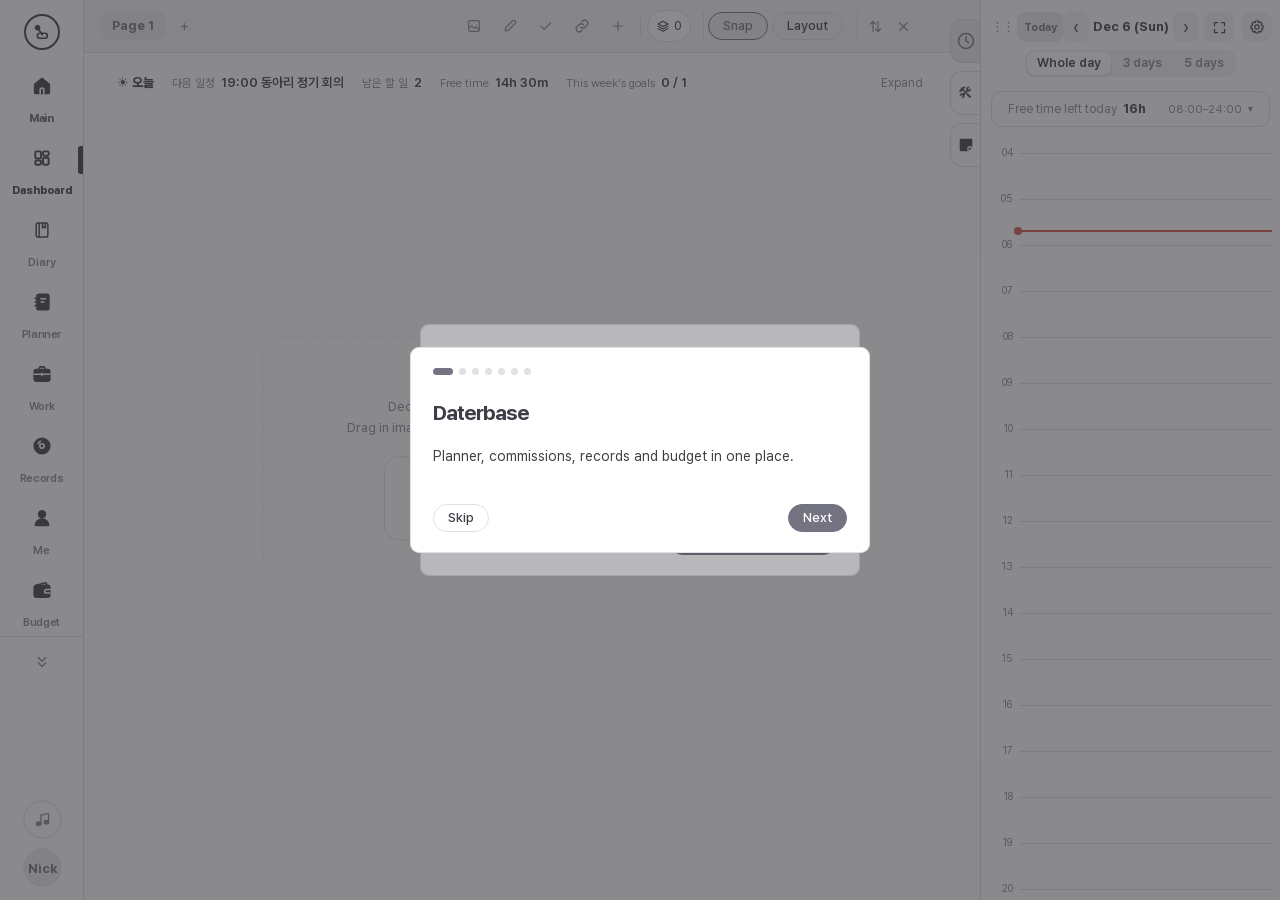
